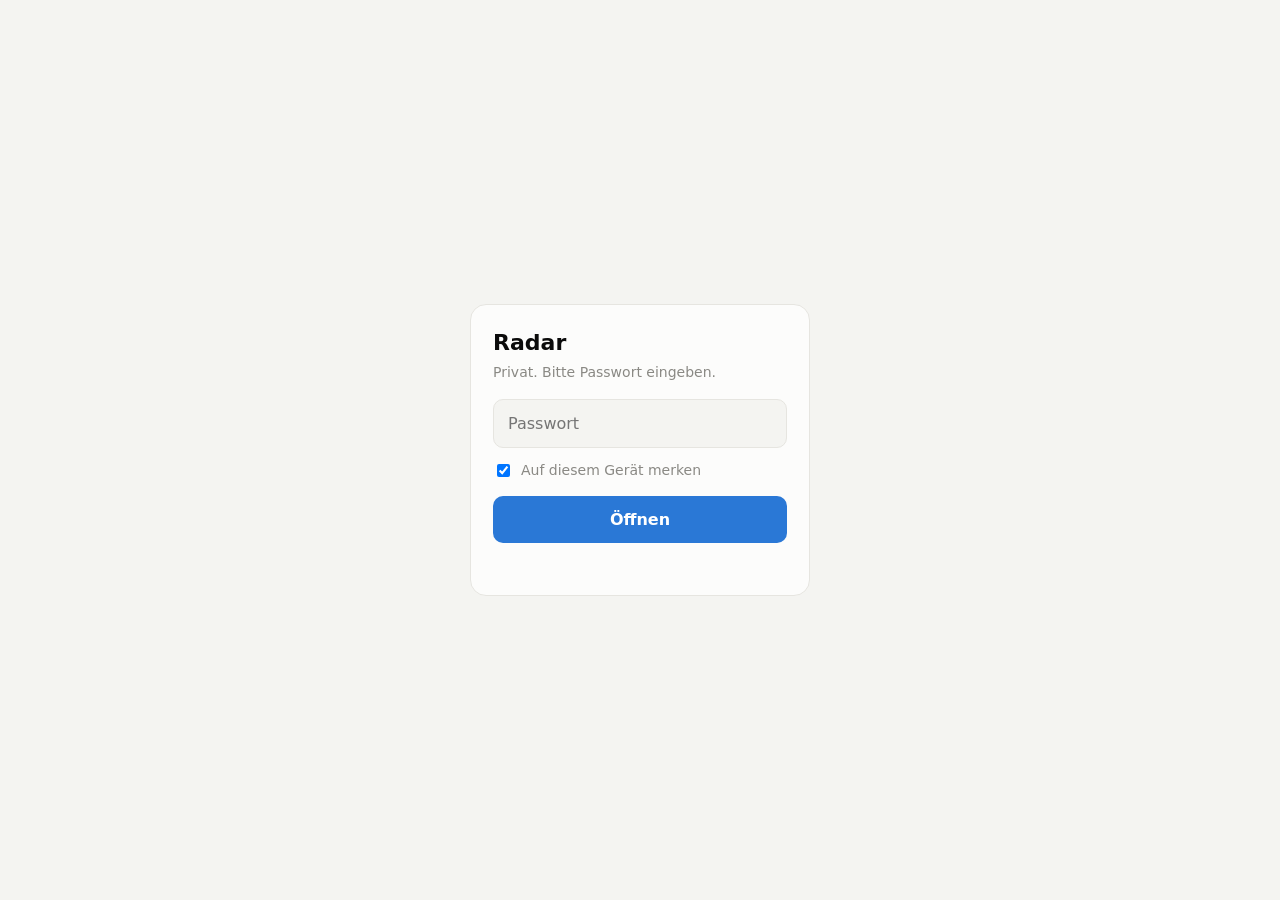
==== docs/auftraege/index.html @ 1b1abb5e "Auftrags-Radar 2026-11-28 11:39" ====
<!doctype html><html lang="de"><head><meta charset="utf-8">
<meta name="viewport" content="width=device-width,initial-scale=1,viewport-fit=cover"><meta name="robots" content="noindex">
<title>Radar</title><style>
:root{--bg:#f4f4f1;--card:#fcfcfb;--ink:#0b0b0b;--ink3:#8a8984;--line:#e6e5e0;--s1:#2a78d6;--bad:#c93333}
@media (prefers-color-scheme:dark){:root{--bg:#111110;--card:#1a1a19;--ink:#f0efec;--ink3:#8f8e86;--line:#2c2c2a;--s1:#3987e5;--bad:#ec6b6b}}
*{box-sizing:border-box}body{margin:0;min-height:100vh;display:grid;place-items:center;background:var(--bg);color:var(--ink);
font:16px/1.45 -apple-system,BlinkMacSystemFont,"Segoe UI",Roboto,system-ui,sans-serif;padding:16px}
form{width:100%;max-width:340px;background:var(--card);border:1px solid var(--line);border-radius:16px;padding:22px}
h1{font-size:22px;margin:0 0 4px}p{margin:0 0 16px;color:var(--ink3);font-size:14px}
input[type=password]{width:100%;font:inherit;padding:12px 14px;border-radius:10px;border:1px solid var(--line);background:var(--bg);color:var(--ink)}
label{display:flex;gap:8px;align-items:center;font-size:14px;color:var(--ink3);margin:12px 0 16px}
button{width:100%;font:inherit;font-weight:600;padding:12px;border:0;border-radius:10px;background:var(--s1);color:#fff;cursor:pointer}
#f{color:var(--bad);font-size:14px;min-height:20px;margin-top:10px}
</style></head><body>
<form id="form"><h1>Radar</h1><p>Privat. Bitte Passwort eingeben.</p>
<input id="pw" type="password" autocomplete="current-password" placeholder="Passwort" required>
<label><input id="merk" type="checkbox" checked> Auf diesem Gerät merken</label>
<button type="submit">Öffnen</button><div id="f"></div></form>
<script>
const B="oO+OSSijay494A7iOweAa7m0o3z/[base64]/g82mnL4VQGfaoETw5QsXa9pHuqtNVyyMWsMadcr/GVNq7xQYnd0h1jL4cxwswap6d9sSGWJNG2srYnuaki1K5v93XhAA5SWEueY03YwZ/yAmqD1u1+gh52QfBpTyAL3dFY58Z+/BROGvfKmTz1B9/S5nTvVAnuDWP8ZCJVP4g7whUdiDAa+8lZrz5IqP6eRP/zBf3EeuW7LTMjnIfKwYU+vsBkdP43am9p4dT5c3owB0dsnr1KqihpMdolvUzkZfkh9ZHL9J8GUFaYKXMnHCZK6r2oaKpWdHMppSJhLVHayKPQMFBTcXdIikYD3JWH/s0GGNxvxXeaIoOnGMQnXQxQoGrb3OHPWQf0rxhlAkR1mO6fwNJ+PLjsw6aqDC25rL3bZIFepSrvs/kgsRupUxID7T9+tXKfC1BQ0ARcIv86I3mxgWCY6/wL0C9itov+0SDwSpiBxBgkxhxnKl+Qkz/m8Hs3Ybxc181Uo5JUnOLIJ1vWeL++IyVCLiS9cVQT0757KB0iWj3M/O2QT4PmgF0yAYDIIa52eykRslvw78WFsssKubi6/8f48DhOfuk38RN7x6vqSHmdJKQ7NTct3GBd9oritu8bh+jKShCTF9bz++U1GMvdfvEQZwSsg5JpMz1QIPBvpduwc7I1Jl6w12ON8oLfb3CXOAPDiYKtwxIJPKRRupByqxF7V4vgEES/[base64]/KAOy/pZGVYyWHNrp1eGEiN6HRvXzFcy7EldU3BmkCekcbN9Jg2LcLE16P4VUDgilIhx6t+DDbZY8B1lrewXAu7/[base64]/mjSlW1zbOJj2mWvT1NtEaBGXQ+Rl9/vv7R04LxRiP40dq1NJz6K98wT65Q0GayL2QYQzybqHYIyaUpmt05OEN7usqVcRwNkrpsIRfYFKK9paaPnGx7DmnzKwGQMIQH8NhBJRMleY6lxVPRfwDkZdc15hZ9X6MVEWkQbTkVOnnej67CvyyozRP+JfkLFq4e3v0rX8izFqgW8DWPVuB+hv/[base64]/C6yzFqv4fKtu+jstTxh7giyKj97J6KdORYapQWyLgjbbEAcOIjWNrw597vK3GJcKDS/9a4A59MYVt+8QLXgm/[base64]/OuLrsBvKotpuLSzRTfA+poAIHbTX/IXrQiRjXKskrsthopPl6jOdjX9jsBPE0GRuhvhE52mbUE/ZClC2lvTn4TnvSGaaiHIN0tmlsXsiUWU/nD/2RZg7WL0CccNHxJN/1iKhGwlpOZ7MoUw06ygtTxo7j08QLRJg8ow3e4idaaJt9vr3B5FgQyvZ1lCdgKIo/3IB1Ijhjjf5hnS0UYPP+4/DzE6He9y3sUSahGmvYYOO87Nd8/5aKA1hQTXIoWJ3rMddGENkj2GGSjEJ/hms4yDyxKGw961otS73bcl8h0wEQncsxEkAteYNmQvVtNJq2L1bw/Hw60C1O+GESSWqlEF5nN5X8s9xT7BNKIbugZ9w+a8wWwuyL81IgDT9srgd+PqlQP3YiH28zG5heRllQtRvkhNGN620aG6MywAbxwYHvZQKoKnLqeBzgMA0fLZaoYEphC2niCSVqiQBiejobLlPSJsoxkDZqAClEC1wfITuOVcbDA4VprG/6jidJR+qcV/QMAuUopzt5Ekeg40yfXIMX12gVPNPcaLIx47vA5tjqbVwd8ipQ32ykSZOzAQyQ0ZtwCE0bQFB/ZbEr8Cn3iQ9dKHlFC7kK7yFLZlNryVTHFRef9SDH8BVuaPvFrRrAeUB/9dJyX8nKRDyznpOKHBPbAwhRbdXvJmiW9RsVxMIpJv+MHEPLnDXDt+l6e+6VR4ptffaMv4cleyB3rqwfV5LozM+KVXlP8vf6cXkZCDaqxZXOF7rt0cvu/Zw3i3+BURC4wqNfxo+Fo9kK3Yw000MeUNqNDAsGVjx+vwR8iFS1Xx1yppE1IdtPjS878/W6A3ku+5Zub9XD9M3pBGsVOThJIRXR1tRgtwH/otON3WDOkUYZxj6jV8Tywm0DDYOEgbpNf3N4mJuSHWNHFvxT0i37+qce/2W02E9nSlua23PtcxIYcGpkgGxR7kjJk5vtBaGC3/9j+aEcUrPqyI6S8h+0bXNIhfk3VUCtly4FkDDEmTMhTtAN1LVNvcE2aK69eqtQDmvPElgTzMrMXP7dQ2KI6Afr1VNHAi4/UuHNZixJDmEzEr1mEYEtNg3lVHBVazijZIXOlBTSDih8xjiHK0ap8aHRejFO5Yngw8cFJaQj/L6BvvDvPxuSHopfWPCX1r4yw890RepGEhQieY5YTw5rpqsk5OFA2gmCfDBtFwKno4/szJUv6i2NBTUKHpt97SxtqPyGzgleIadQ05ELKT1GlF2H+LKD2iZL83m5T9Zpy0NR2IwR5rq2aRn/n3YD5XRv9YK1mNzYUNCk/GlDF3ZYVhkTnkN5w0YrvSdTGfjvJix+0WyfUQ6k0dpxMYSChg9zFuwjPi8OQsJJ6y6dJmgIvJa9P62k/uBhsxAiOaPiXbrWB/1gWQlYrqlcwk7p1uT5oy7vUSLG40ZlodhmXyc15p5DgOaU466UQgQdglsnER0ZPfjaFGlRA/88pyysmxGI9FiqBkgTA2k2vvXqIdBCLIun7UZXAxIgvqrE0n0Gdel8xlCMn2QQLEYTr3unnrM/OJX65Jo66E/YMUySUqCQzCjtN/k8XZn2Z1CWXeMCeTYvKieNfWqyahDbN3/AL0GX6psdn0a7CzASRdy0UE7qpjdVrW97L4KYOClx9iUpE77VQRveXNuZOv+bWCdUraNBXrU4NWR/SE0yMbojtITH0QaLJfACh6synvSkyqwZXp475lyV2sMVuVUiGOVHB+YME9d105zr2uHOEiyn709zk4+DE7gyPuJeu7nXXYqSi/0LtTRNxRNGTHxC1Ne0Ij/JepabX0rGIsAs+zQRRDkvl03fpfIfae7IqN+GdVtph7ucTs4qNyYutlFsK1s3LHoZtZ0A6VWWquB4w916blD9KSAXv8tES7X6w+EEWIT3Yb2FJKdKlxnGj19XkErrlEtVuPmWc7UQhb2Xx1rmgHJKTVQqLCBQ0bSx+QDiWbMysZsqOtdMQPruS61scx7I45h/Fq/4/qlJxPNFdsvgPudRxp2uv0oASOOhXaBgM1nm0cawTeTgRlcJiDuhfQKGuIXABlKLKwqLtMfej6g7H3QpUYuUg9o9L0spSV0LcF+MAYg3Y/DKWQn8wqdQi0E7mGM2QcMf3Y8QNfKH2Un926n92Rb4j0aKwP0peFvnbMnqk95b7BwfHPq4q9ofn6F8RpNotEAoUMqRK8b4/7YfXFfuMToHrnNwmWdjKdMUsaxjGZN5kayHGmqMPO8v4OkHZ0eQBr9Ogq/2a5KPapD2kmYs/xDxQWFP86kSWJWsZ9LEP56bIHrYBFfcOoSH90HHNtrLPhtmh6k+/U00VbcYjSf5/1HR1O2o3UP2q0UTgvW3FdcImoHJ/gW4F459d4fjgg34zhyuORYhWE+pGWte+PDxZ3gaUkJQOK1AN2X44bk26F1RmgjUSYqLa+O0be7DDnK836K2vwVOXXl6hJqvlHZUZAqqsjZWazkm8anBNK2qty8bQJKD33qM3HozEocZFHcMvaVcsh8LCcEMLi/pMqBWdVOA9grry4rJEOFr5JQz/Lh/wAiPxxugy3BhvP87mqF736PIVFD2/4RDjJqBriPPgkheQpxvnpHU6Sr1p1TKQtjbBktdmtScRmbmGLKtcHSPq2wLXENlvWWduKHy0o+EtH5vivU83fGiF1Z92zzlRCKa9wQ7beJiJ52fM1e5mSgty88zuXE7ZeHyuxXUkYxrxd48Yp1mBEKRkkELQ9T/ieyH8OtksL1wUaWjwaWF1TSm8uvr4/DAz/G9Z3sf8wJqIhfBJhxq0gGpOjacZ60y1PKeY3zt+pEKsCLdPUzhFtZDhe/yC2jW0+XS4Z31ZVSfmyKTsipOv6HUy3ktCOfV5OSnRo1fS80WU/FI52FyppHdd91NnvSXXuyjKYRjD1984VEiRJlORvMZ734sB5jZc+1Qr3iQDt+EZHcQsjtoFYxak4HfJH6R9bADCjXt3iVkEvhyWM1HqQwTYUe7VxZJTpnHw4IgOecAv4RiI5XXbVM2lu1ufhnDygIqSYA0+EIy3PETB3YE8EwS/ExZmzr3nQMoPA9Xq9KG3y9mA4Xc8CiArlFhVmiNNt0X5DHwtNBaPQiKbaDDbx163QSgYimXS43Ny9D0HMVo7t0o18oxQ3XZLzLZPgf8hntd4nptlfwz4/JEHV9Q1c59iOzhsqPWIYYKW//xqOvu7VessZzaidigmk8ZrpiB21h6yQ7BRlT/0ydKBsBR97cRWBNTQtX+ZyzkGrD365LLQpkzX2inTS7UdrAJxDUsWJle6NUo720CU+gpbXOsgJiwyf+BgaiHiTZzZjIfrTSZm2V4NWMjPmRv/Ee3cZFrsa+g+HhL6d13Iw9/fIHxeFbZYnPTfrrtcRJtfaGktz3gtUtEe+rvDZqsxoZAqLzo1dUXlNcWXMCLyzt7PH4FjLCGzlsJZCTDDxvL7yDa8hNpPKBICqg26vemq+xijC4761O0sfCVh+UjTIeLTL+tvzKfKbRZFyNwGy6uZTjSiC5lg60PwdRAcKq/XI8AipmHgyUq+3HoWca4zO5iUN64c47v1F1rvA1vkkO89enY4duav9tX3THXAM0XkGrehM1Oyy5iPke9zq8GLmqQf5z6fvyP31TV5IaM4r9o7qVvAkxSP7Ln9kyQMnscO1W0gfpUnr+HNhTfebLvrZrDJ9Iuv70Ygmz9zvYcplaGCNeI/qQ+WeLskzqMSI8WJFwOJVfJW7AfrO4NDzJ1AeJoa69y0uk4DNU/2RHmB+uq3frsFYf7MAX7wvG1AEGpLXgkLNUKBPs7aeBR6OXYpTGVSwuWCvsm+QSWdwsxhw59/iBs/LrFTSgxmokzhlyd/ay2T9Pxnm9BLGVVCCm/k/byE5tcV98y4ID6PIiVk49zGGPPtWsUEvniUKrL/RjjlYrtctgU3lI7RMS+aUVOgLSpFVRM0Gg3bm5klRidyJUI/KV40mKbLsd8y6kbtthIZLvbCTeHfdN35Hjs+pSHQgcaujKhEkBVQy0oIUvum4kyBjBlxqat5qbJZtX0Thl9jN3rUPQVp0WcHzgjQfdPU+vdQyZtuxAZsJzZPeF9ci8elAnbyEu7TwSQabdSJJ4K9PxxfutxaACm4cr2v1uurNBAVhkIt/yQqNyyL6jpN+w3KD3sv3cb54g3Cbxi1ej4TG11v1d/Gt5td1aKYNfR9Gk0COYJ7Q1E++4AhIKj29ojpXHU32018UT6eWeSGJla714NXgAKl4xC7N4h8rLtmJmeF36AYjmu15F1zG68f619kNHwq8QHCAF3zAIMEFruxr+xYKni5xMn4FfF5B/5MkIGGiSaAKpciyjPtc2zT5nsHKWCuOiC4of5PWjEKELomJGLxdPpTD+W8WN5oazzvGsui7ZUU4ciqIh5+alDhinLKzHUfH9jn98wqcyvSJOGcXvKjJzpi/7gb49Sib6lHR+dxzhsyy6OdrxYPcroxEKK/C4ZeutzLVRQN+5vkTKpGttxIwxBYQPqGbRpjk86CYLrqKm18UPeUSz/zzSkML9Jht4swB6+4ondqvW1UMCmYoKhQhQAyc69NgEMnoDEt0st5t6s8x29oAYD//PjLc3LzpRkEL7WYoMH0tjXVxSSDXE/1jH4IgskWyZR5n7ALBd5PkP/V9zWkXhHR6VH9Fy1uQVGK/nschbkQf7ApUfPH0rRyapJUW1EDj46L0ENcwYR9aJlvPnMYr2nBbOxPT+EIhoWAyAVQYarbw635IyiXt24TtbEwglJsHIxDKhjBLN5raEI+J6ca54M2GkM9k0XXbOtFtR27ada3ms+aXUFjeltxs4w4NHThi1hXNh8gYcqq/ZClxVHaDkZdR6dolPipcaEHeItlIQg/9Zh9jPEek6hBQNwji+4ta+snGK/CezUpCVuRCquFJsp9BIIcNmpOE7VOWq7TBonGPYLt/gsUiX+TpZINKVOw1yM6r2efywsT9tw1rHPmGJE8QiwK75AJYQhLhaZxhSH3SNqUGeXT4N/xQP9xoh1O1E8JJSAbuaNmKoxXmtCeMPohWHMYEz+ur3i9jVadM10YuRm6vKF2S8ZffnXUGGCtD8wp9bdhxAsdlOSxWeeb5ccx+BhS4IeN96+w+4BBBs9RsyFhqUpADX+pK+R2QicxQCzncA90pfA3nIS1QXTWJIu29P0uYzEz1gkx/ICcVjUsQIbPxxZZ5sq8fVFS2r3MJWSotbCVQcrgVL1HV8oC5ZGJ0u8Yc0YTa59WFK/QN1fRSupcSxs7IPEg+6D+tjxA4+SeHQFu3xL4ZU26GMOdbHxrnvNgTqkoL9VXWwHO3dJ7dDQ4k2ugXsiOqBZYLQbKlUueEyU7ruu+Tsm6fPjD7PVFxqhBJe5KFlmzx8iT7h22aVxVWg3vHRu/3jZZiUJeuKDqDV+sG2UvT1r6/NpF5VQ1P8aFz+eozknX/Cs0XpASsK/c8KBwCCctcDyJKgcH+kwMzHd2xjR85dhahs4Yy8zaFKaqAhMqS//gYvGnmaYKOY5KJ29P/ysqfs8FaDq8+QWZIDomkcnW/QruaTjOKRjVJP2Usl/5IlEaLu7Or5JiIFzW7cOQxT614UAulXCXGgpHHfbfAAegOyJiwq4+rW5l3+dDYz7h82WdQRHZ1XUsRcDSDng5F1VfyXzfMKFcDFSuaJuQOpRIit7VcP43VUS6n702FdFH2fbKqDj5U4cYGHXKtckwLnZH1vvatNU2/hzCcsa4B90Or92bXLqNhfZ4emzxFWyrBYirzeiZXZqI1NcZtRlEZWGf70wWl4BGqi1O1cq7Hg9WgQdlPhv3O8e+IanEGrqrIrEoxfJ4wIHXPWZ7k8+zafE0oyVaZC5ZQwJMuAf1/qBCEiXofe71V9JVmU3KhIdTz5LJ+PyaXxA1ECzUC9W1c+1c3vKt4P/7Ce4uSFtRh2+5l14wumsSXtiJGpHwmc3VjficxCZ5vhLeCW8Bq7U+30ZtbJZ3BzT9L/6tesezoXBrpfRE+EngAxobMNl3B9uXvAycBbkuANoR79VBeGyopkdm9ayR0jT6WEdrCSpA7qXT4Lc1VnqUSJAPitg4EURYH6cbzSTqabODTEx+GeN9S0SLavpz8H5y94nUTtnne7Qyn0uqzgvjY37WFgvAPoAV/l3GR83AbE0Mly0/hf+wdrjIuOffQK7YIGrzqPmPwgUp0it0eSae8PSmhXl+NmW9cxUY3xRkz3CXvlXMcDNidq2lvHQWiGUjct3oQVcpNOVKYmj3BZYZ4CK66qb3k73CXHfwoBJ9sF32tBJudAm+76/KXJ8nfg3QSSoaoNUqMewvViAKLYgDKBDtXOvdY1JOc8IHcfYeGRbi71CENM64lYVoWS407tPAAE/UrkLaBNhosQrxQvlaXmpllhUBsH+dzFSOE2E+U229qxv+TKzFBRuWmH1OjL6p2EOWZtAaO9OhaiOvrVgYwWIA8jxlKP43NCQhdqbmSk+hLbUrlHgCLLoUhODoAbmD4y9xMLw/z2+ptg+gD4uT7F8DOvde+7ylZVT29DsCRl/0AHAesPONIAxQrvm7dIEXbjA5GpwAs5w+nXhJPL8rqP5HNF6NTEHDw7HVSN9bOZDPiop669MaV8qcyFF+LzGg4EDdB5e4MvE8UdQQ5cMR05cttIWOVVjAkb2LtrFPvGfaBuCiDOvS8t9s3okOdAGEB9fUmp+VTCmWHz7A8m1IJ+rxbjNGPA9xZsZN/NCEfCy3XsZlIZrbgAUpPVfgGDi2hF+JSEIx3LdDX2uKiviqGtUBFNzUmK6U4eJikpptOKfDPekTsSFd/cuy9uRJZk8Q3mnDHlcMKdixrlXtH3skQHTAZ45TZK8+opvsA1aluQj7Gn2N7D2gWXvf1/hXmAhywJROEKq33m6Dfkwc8IVmZly4oHaOlIHWhkvD0Ru8xYPefuKiJACUrEZG2/[base64]/bQmPh5Vh64vkgStlNXoizeOP6iTR9E9TYbkZDiIvdbN897iZlQ9Pbo9iSKAmsAMPcaJSL18y+kPrlo4UEmOapA4qiw/+69L9puU5DW+0Ttv/wxPWo6VjQnV9VDT6hyMhpSjQBCn8VchmDOA/vulM4plnph7byo3g423GLOjkH5JD7wPHp9E0ZPPwdBkfVT9vqwNnfglUJXFLQ8hgnS0TAaNsBadoYjKJdW2UNA9zZggkVuSocq11ZTyhoftDIRqcIA5GoB4NHs6hKsVulPGcRyUnO4EyfEgmPLHkeGw3Bj7ZRDcDU4O2nZcGZqqadL38jb/a2OBQIS6pZtLaMJLOp69Gca+te5tkz6Ezf6M84+Sk/WT6WDMM+09GPiaGhwF9G3YnHb0NhCWQsYpdgMQ5UGhdamvBmAjayjscD7EjBVkS/lIT5SmS0G4l8eFg4xBg24qHjE67vuXMs58gmSXMVC8NMWJ98HkbQkcgYtenONUTfgMmVc7W8dEsRs5S74TZFcmuSsEe1wXcdYb8hQA5QMOY6FdaaKG2IQG+gdr8tH98POMRufI6cgPWCzkAQvRrI7yOOGzXTUzRotNJKhqHsV9klCb1dEBrGlObcrFOD3pav3aak/XBwq7l7lgSsbHl6r6adNHxf6Sr2ou0yMvUNQ1vcvBhsX7nTlHu1qJGPpxadT36Y3SSuCkzd1fzIwK5p+TS2G3wzyvnW5s2vPgMvZniJFt2bcpU8hE/SJ13keWo5n3rK8kiWVQ5z/V1oKVMdkIqvMAK13VNIiX7qlgpE1tWs4HU5AKF+8gFp1CgJ39v4QRXDEPUF4bsUSgjVk7AOH7bew+WF3pwXVciMmr/fyCczj1puId/nSZIuwPPaSbaVdsWTJSknS6rgs+CX8wvLG+3fKD1BS8jimpZDdf0TPYZjsMn5DYPu5J5JKyzTNKeNv2L/SsMwVulYCQa+GkMDsYsJUnDabKKtK5VEt2jhFB5LZSP/f/2P5V9PAS1sGcIui4LlXCdR0tMxDW7H1zhDCqSwEVrHDzW1cZ/mJycbRGvtrLmGcyosRWfyv8MUoqOKZO1eMtlOHQl1x+0WsIkFkU3GKPIlh8I0cl8nRFnjYwVGshusv22W5+lK75N0Sb3BaVjKaVsCR6M//Sf53UPALfz1E3sxZNQWnCm46P05AEOBNVfhkw8drRBi7ZIZHXtRP/+/mq1+Q5C7UeWjAu2+s+mNH8Id55hHJyOIhxw4glonbgbrXSh5MxGZ2un6Elc6vOp4zt1bFdpjk0FigsLdGwQoDHQPh7Helr0z3XKVaiBl+Fw6/3qSRy5nHi8ZCKgUStivRIKtHxkLLpZf2ce4XN+1breJWVyAD1uZRK0c7qEISQMtBuZxiIEdFMG3vweTvz8xr5RhrdsP9CfZkAzhrEPGLqh9AYEPxbjh0p3pLbztDCq5wpMK1BuY5yckVougNYvgKsSWI2JypDwDqvFCcMIKM8FeUDDQEOHaw4mHWziWenBm97m/g5olvpCfGsetddiAFBPndt2kSRypZlv6r/wd8OVV7LtV5Fz4vzF1nyLqyJVbEeKtoow7PZ4jwkR6DQUyEot+3cuXtuzIMzbt29D7emf3JLd0dJlSznzsVQR57+Q/vo8qFLNqZPdSjtccWTqWzoJX3Ho6x0u8TUnmmaxnVwBg5zDpsDDyDbWpktzQAsAxq+ZYMopZq77wQxBMZ4Ero2Q/de1WqpwO9+qSV/dH81w1pKFuR8e6gjkS0PnxbVAacAB9oEFJUVdgvxJYThSnHsAaXUGEzH2qnehnYhffK+gIKDL8phkKg9Vu60IoVbT+rpYf/m143SEVV2RA3Srrh6LGGdbSjp/MsVEpkVrAFpJD1OeH41Rdpsokqp9ro0LvwkmqwJkGYxUkKlPGNSwjAAehWuXGQmtMB4V1w6fuBOvX0lTvnj4M4mFgslI+J6IQLrKhcQHpiWC8aZLr30yL47J6dOdKLHRo2UQWrFhd1MZPPram9SrGviR2qPhGAkBGHEvSRD7dQNWYPCoZsB8KBWw3/9tkuorRzAhpY5sePvZoXCd0pm1xx1anVAezoWNB82tjlYJ92c5vO+7YAU4cpdegyblYTz9KBZaqudPu0YPvU5vb9ZXOl1C1oJE7gpxX4OvYUDqRSlyO5oi8MkWnYypKw1Xe1A3h7/fTKK/e/Kei8H65g0HyboWzgZsCr/MDVadgEuERcib1rHTm9smX63bMB5gngb3N6zOHRB43RJRaKja56EM3bKcIfA5/FFO0BtvdjvpML0aJ03fkFo1lz/bw1fA+7ZYyfhe/6el7kobPa+NRYXC9BqF5wCpv4YedL7mX0ZWH+lIholf3p5bqcDt//xbk9iTX2Cd/R+ZGiv7l2UUkeXGLb26j0TZOrRFLeQCX39NKU28dsesih/zjsYhfLoCEqHj+7WTCN0MHUHwjsSVRwG6yCZhXDN9MRlJU19iofXtlkCQkic7uCsgRvtOkVbBsoEa3r86yfttylN1BwX0e/z3dxTJosSdd5hRRo/pcRx38hc7QGf/HQe1C5lb9YlW+dn+B9Nkv3JN5siGeFIyuTqEWG9nSXKd+xIirYzagGVAg7pYmDF2b+y44nuR83oVjXD6akWbbEN+3VX9qHEzws0la8MbkEWM9ybSv4mnr7NIzvDuiamH0xVP9nM3SvlzP5CZ7mJdKZI9rPBxNomzujy7y7lbEG+w2Zqad3gaacsg8UWfein0saLxN/g2j60NMVP0uXdBE6ra5ARxqAJtTpIVOquN7peFZuDR1V+EB0DeW3xtho5/ahnD0UczJUd9W+vYucXYU3bQCEtcj+cdVSIzdRKl/gu1Hvxt4cKc4iNxpjpFUE2+0MkvbqIXncq3aKAsg3ku8q9VSvrWrKvKt+I5tVsjyodePw7liL7vufCP+mvnQM5EV4PfUbfv89zj5tzIW6adnv+HkRvYFVaxi9px87yRikOPVKeBfdvnzZ/Mhw98Fs3qnSVaMvU3KYAo7dyUsKTMk5OfGIgN2a62uw2UWo4XrqGYa/phrUqzeHdCsiS2L7wKb2oQBuiZ9ABav+9DQz2x3YzRvnsl7kl7wJy76qAU6jjabY5kkS/M1yhxIao2zGLlv3XkBM6Wusl0ApLUpNFp9VkKKew8zHtXRR3L6aOjev7fh7EOePFsD/bVA17og7ANTLt5qkU8ufKHOuU/oloSdqU2dWz8CwzWb+BDH96yH0Tr3rAFeCYPOrJP3E785K9hBx3r/yF9z3o3O9JY8AuRFtbkXrYVxLgFVTcGF9dY2vemMUW0LImlCQpD8aESGgU6YbMOf76YFAVjwOoQf53lIV/cMiV5Xf8g/eygzGjqVJ98Hu38cQM8vdVinZk9oFSPW94pWBLyFaACmi6hz+lt8QEJ4Pja2smIdzT0VnPHV/CebYcq1e4cQwwStVmmbDxxovJ6Ng+FJlbr6nOnAJqkzWIUTrzXiVeWzHavq7bSL0b2FbWjiZW5/9OraylAGkZ2MwxHD5ROD1xh+FgX/[base64]/e56chtjMQp1I65dRN//9iogEk7yAKshd28POdOTtpGEYCVdRtVsqjefyxqMw9BKSRoek4B6IH9MOitZXuZ2HS8ypQoIb59BGMskZLb/fRA5GmFNjbR1EaZnOJ/7jOrVN3g4l8w+lGVzZzAojj1bytVifP3AVFR7YIKAsnQ7xbBtaNtAz/y4kufrXu+VBHkx/[base64]/31fvV6ckSDlS940TkHBTWPDTo221q/SrNXvHMXANe/vKxbWaDJXmFZU31U36xTaEnamkN1vgdQVG17MD83LtWa9VUSx9S5z/2c1sMAWQE5gPcTAkK7jJ5NJsAMdUh+ZvUARRoUvmmUhL6YAzAKzzHu6fZPXn6jF2jabKWSTOwCmBJ1kP4VCkYeRyv+bZErzYJMqB/KYdv+3lZKUNrMTo+9OY5yWqFSJ/aahEYCFjQoH585d+X7BJYxk41/eDubAfAWEsp8h4laX0rb9kzopVoWIzqEkZEj64hicAPPH9i8uISUAjTR/NnYqyO1I0lLus1+sJ21TAkRSfl4pPSlRCiwmQA+uLtoHsO7nx1CvJMpt7eQLYCNpIkWANSBC/ttf688gUjkwhJDvz/IIUcrNo6fdTmy9TTQvZ988h/ij/xwVhwaKcd4ktjUSuePG862SiMJOfBiVJlPmy0CspsL/CobHFnB1BC/ARPZsuemaTa5d1vh0bHqwZ59SnuZMvyQtUA5MEeoxQtcYF1xL+SNalp6eqH91XG0DVchvZN7lnelVA0s0G+FI+i3okDWXqxBlOEL6adTKf3YDM/ZwZPvILemsUFgEzY/4H5jQ5YEkz9NkAHY2RbFP7vzU2UPauNMk4MA6yjxlGzOsfgEvfsnwJdis4FOa5ewQ2/htSW0aMkarSZfHjcfRERt8DA0r3qyNXA3/SpI+xbKiBZx2VCpryq3Ov2fsDlx4JTQC4CE0FGz/Pa9JZLY8vzADOiKLTf8rJ9IXtN667+dTPSgNlYMrRwclQSAfsvMvPVvotYVkPJqSK10tq/5GJQ0A2yvexbc6Mkhh1X0mW1ZB7xzP/DkS6BC00geLukhN01dqrZeuXQ3ngOb6morQiV9GUwkkg8j3bG+hTkmac5ue7VlxI+sUS+QCb8wcwSdiQuAito8C/kfF2uHGi8OI61TpwRwGUVxENTOlDjEFSRoGOq6o+AtmmQW9wyueTRY/d0tB74Dsjd6t7VnN6agNNIcfZKhC1zwS/fCjJ1yXjPhyvtFzh0Z+AjOK4zU9v95UiNuaLAAFynDXkAEz6JbI7jec9nY7z3tPvAcmYBpmz1q/PPS/uFwJirjFaKYRWRKrTP4ArnZiwWBtmHrO21RdGLuVYj84FPyF+v6Yye+fVBhnjlmvtWZeASSdxQSbjycFREHd+l2sTsah31ZKt1n/Mm2IDEdEI0mD45sKrpWi84sz3+rdkmw2TMoBl6fLvCo3w8eD+rg9YkrWViTsXjSp3L+zT0nCIhygNO1dGgr6pmOyQBHQPKfEGAbNBCHw7OdJ2W+EPcVYqZYZhVD/H2+W6Rje8m3z0xFfeuO2goIOjhsWZ07YCxfHcCquShsjKmuHVkxEBFZHbNerV/[base64]/AWPa/KDL6SufK+41DvO2+n9rmuRpFJF3S2+ZK6IsLqBiWMtG5pJcGHDZJXDwrCdaoAkjQMTJQWc8Pucym5wDPqnOq7TqZOd1J5BX+GiBVsZ7TSf6oX9Gcrp72NbVrdo5o6XebHMph+b5QqEYoItcCziLBPPEqQ3OSamF7J1EYbG1uHs+bFeJhVCGZPNRtlt/D19MGJzoweciRKkA606d/Jnr+ukjMzbV6AkydfHFgYfpitJ0VmXtW/kv3k4Y0zr2ye/adX1jqYv43SqNoK2C4HWQ/4dhQB5IVU9Wd1sRnThlZ5DbVhCmbyxmu+GZJpupENTpSflEut0Hos6rbKsOrbImIAajo3QRvIWenzAn9AhxY1HztbcsN1s8VakXVIwmSTh66E/5HDjv+vBt4IXj8cpl3Nm9I0ZA1S9pTVyYJOqNM++ZJBtyrB9zZc9gIHADCwaJMTwjMlPrQzAVFyfdohberH3ytujYjnnKr6PaK6HOlApTh/QBgRCZm2ZADe4Xu495cB8U4fm2Y78eekPeETElDmzO8993B+ClS/0LF6TIa3nQN1q/CLTl+WM2eUXo8Uc8zH5wUhaU/yBKEUNZhZK1Nc8CYzBGm9i7GRlcK1wS8ppQTPA4GC7NZrFn83/6QsJp0sEhf7yPlJQ6ESjJ6KB48zFLmXzJbhMIqdAj/bMoZBrT795HIpjgKaxz89bkGSULkxRXS80U7Uc+PVCF9O9bqf0T1RnwpQvSB/GZirHgA7ylEgeHfUQaFNGZsDZrJ1jgCbQBFO6hegBUCPYyyDfP1NvLYEfkvYFdYriIeEemDnJB7/BX/Tq/sZYKeDctNDEFa3LpXpJnapd0RzS2d47eVkIgvR+qdu99YmRQ++bzG96rKBER7A0QLnEzzLEms2UJTfPhrU1Zdi8N9Vdz43V4cWsyF+3f7tPWUSzZ+SzHDGT3QU2GKDYlJ7VXhXmzoCRqc/3asrwCuE3f8tjSZjfy9G3lvXgnSY8zNi7bWWaewQ6zdCOnxVnb6NKv2h59sE6EOLZzMiH3tPYLvss+eLySybH+NFsrbo2qcmlNZIVt3WzBg07H+7i6Z5GWG7n1erRcfmvEsnQ7HNZ/sB5PXQ8xVAu2UZ+Bi+HrKgfVX6piFsFpqDxXsK8moAY8Qz46jqUzlOdSX4r7BLn1Zd2KmNgus28rI1b49DpKD+uVIrE0ySFOwOE0vgoobcuvRugTrrrtz9KECqmGWslclH8BLBo17RwwoKf5UuTy4Ig0XZJF0Ph+FSv0MQy9UVqo/iwr0E/AjGsoB9iovUmfdgiRvs1z4fWpLiuEWpJvyBZva9l+HsRI3cHBfJoTQzMQRRpG9qL5jy7v0j+HdLHDI4ruKZEp1O//DMih86kAAZdF6k/1bgAaW4dIIpCB5Or22cr/MF0Ncu2O7FptlApSESIzhsyjip0cu6HM5L4M5zHfpRG11jlLGFCxdvxInFGbMWLShrLkqPAKyev2wECJLOv4vt/Ow5Gks3Co97Ep0rd1mzJc1S+UjuN6ircKtdyH5W4/7BO+WVlrkLKSY57RDBDHm9tZXhkh7zDFpU/2KLsRBLjFAFm9oTKwus9Vom8IRXmylqT5CvZjl/klJPWLotIXa1hs2zyEdXodcyXyR4KaiSq5Je7gy2Govz1+p8IneUt/JSI92A5qDbsHbKk++PWH1mWduobc2wlMpYGq/c1qF1BJBXrcZ3Ba2olAFqIwc1/LugiSamnUOu5idnxPIjbjAs+GYJ+bo+QbMie1dRUo7ZaXOmykQTtezEurYlWkr4CWQ7Tvg53OYA2pyOfmcA2XbP9i1xEkB3GHvQC/u1sC4hsUBk8EYP4eSDg6wwYfdqAZY1WvLN93JIpuYPceoQfAtduAJ/PBwVWb/tEqVN/2DFQPbhpNoOL/WM8Ustp+f6P5q68j7qOjtUsRs9nq1hJ6TY9xeBxTIJbVh035wQSLPiiiiCXkwa9f8d23wn4xCzbvcKaD4gKr9/QkgiP51K1xfTZekCgtPUr4zTf1pQ6WYqjIs/p4nRHloxiW4/fGDEYByQV0/iJDRmxf6vwQc67bc5Mxpe/kv7plYlJc6xpr2iQF8IjfpjYGwB2mTyDh1HdQtlxpApqZ07Og886mJRoUpW0oL4v+VwHap687c+jcggInaCPS2mbXaeYHMvaYIk8PsNFnNZT/0w+P3R+KFR1Gh9VXSI7NF7KEiTIv4tU1raJygo1cvsRZkLS8bXq1YJPtYF7bSNg7xzhWvb9B7PSzNFGeNGUCvH2LcU8jCnTH7VIOuR0IdrrLBzuakGqoxhgvanyD1r4ZfHISrIf/griblrOy6GRTk1+o1T1Q1k2dZJ5QyqXhjNyC9w0clPrAbAIrJ4XMPcv8clBQ8NJzrwwt0R1KsFTS11ZYm5L8z0ouaiyMbGaCEAHJJbUs8MtySFx3dmpvlK8X9qkFH4oH9Yx5FIWEJmCu01/1AFyD4VfWfb6s3698J9wIYt9dEiBqYGc+30zojyyrD3sQUgz6dtigrjCDN0CKr9vq8VNtJWfFirYpGJfF2l8g0sAGqLYAORK/hpXPdm5JjHyLa9wR4OoURt/rhGEg4ldV7YQ67Ft5AxgnIUNL9bu3eV9VXwUw4Ku75XTDa7FGTEZTbAvW9udyq8yIlyLa/xFJxGrpO6bU+gi4K/V4meI9yGuMDsHT1e6nFJszAwK9EStINSSbYlp+lGZf0VyKnsN2CYoZ7BC+10DNcvNSq+JxXcLXvI5ZqqPLErmUzHFiQeuf9yUO0K/wdMaYiSNKDIMXGKhi05Vjr2R0rjo6FW69ImwGEaEFvstFd62reaXIklLomp7WkiEOXNJroRzXr8HmidAt/DKrWRRtG8vjoOTzJtmJUJtOICOz7kcahXjF70NMku4ieIAYV7A3m4bKPHDKRkJkADZQZINDYWXEwa9i31lj/N3QaPqHdJSpfGit7pKO4kQ6SpSmDIFO0q10h/llopyIGwdxQGqKpgIws0yfGjSsPrbpAVIehEik9Eb2rT2nc7lRIH4WFHaVdWuqPC8OOMyp7o1jfqWwSs55Msj7HX45DWV18AbIfHAIRPgI3w1rGR5FU6giZgFImlLRxmEZz9AZ1U7ZdiYdAtl29A/7+YdjjjjCkSw1i82ts/9cgp4BIEAM3lD1UmfwM3DuxP/841MeCdogjiZ8p4wue6Pon8VjwapZEs5/97KWdmxqbrVcIYRWebVwK0Y2z7h/5aqZoqJS/H5u5vdUhGG2WRNna5cBxUYl5Xe1zG/325atVgPR+7U3Etxj69zXVoVqoYscIB9GROIn4yDInq+wk8UGN6GUKoDqUYRU9Reuc0YtiEjbbUwb9IVnjp3TN8foQCwhxFJs6ol9s7wnRF4XZ3NxorAjHpPKXOmdgSM7Bqjr/yWZqB2SydlTNSwpF97gDM2lDSr1MSh81ixo8CTrTiNi2KrcFS3ozWSG5tnntjIpnZOM9HF4v7z7jDX1rk/PqoGfDHq5dz0xybqbeqNDd5Fg9yVsBn4X+p1g0V5YrtEfHzQKls6O2uyc2AnbRLrpf4B6phGP68dvnkXEAdlpUNhGPjrM3NT9nAU4EdOdE6NqiWMbpwbuCaQA3eGAUlbpTJx+GUoqdZ816UMc/[base64]/8MwQEePeIzxEh9tWVnasF8k+hwifrpljofnOIkqxS6U5MjozujinK44smWmUUFjBtC/5UuHR0Sz2SwncfnEijqu9quF637kECKFJiQaaZPVhj283dgGg+fYis3AW+7CyEsoZhcbYSnzP/XNEjNmlwkw1EaSKkkMWgu+7Odo/2BMgIVFxbKgrobg4n+G5s0wZ/r2jAYHI919AmvquMB4MaMK7RXTqWKLHdtzLZEmDMp+Hz1T0OqjkDLxkzCAb1CEu+XCHKh/[base64]/Grhb6R+9mG9q5QZoDHWdCFbS/4C8QirTYr0i3KC73WklgBXJgwRcpdQfJP93XEVlo+jOABzBYNgKc5y7wMFpNNySEUBa1g7YT7qpYw0+sdk2NZrCh50kLEcEuS5em5jfInoFHTpsSoDDvFfEEaYbOWtReVilgjFJ7Ebl0q/+GAHLwRV/buZM9vg1LChWKJlGcxK5n5PHE0MSdc4rauSKA4tw2w3fW8zNHgkVRkHjX6sLIBQ4pGJR+jDwyB8aCHhDLU083+T5vq4BgZzAdWV856f1/jj1SmJGpDTf8Aw06x1RmcL8WH9U8Mb0uoxnRNiARg4sZjU4doHQvPw2dRadQ168e6w6DaHjspNgXO7tUdi8mKeKGeQCjp3Rby9qyVBbJSLtABaXhVDHfq+YW5DFS8x/r/mx952d2te1Pa3BBmUbyVmIMjNlwwx+pKAHFQOp9R2/GG+pUFysOqU8j4hHluXJ6NhctGL9G0TVBSKObyMUqHVsBk7cFOC5i8wyT5C6upZDlmKOB4VC1fXr8qpw4tycGMR9wOrKQvFMuPgJS+hF6sCEuWIcQwgsv6tULCuaRAMaE7AH/9NtaA8VILc1LMLr92Z9jAntWQi/W4oahUnPmNdl3kaCgd9vcbX2ZgycIY6EqcOtXfN8SsVfHo/1b7uZhm37PPXcbuCrjx3p1KdUeDNyyC7AzSCs6Hiip5meNiHBvdxWsYRdhxGhX3+zUBAKlAksMShtZXYSbEwsf09uF2mHNPKHqflDMRL/gUTHY9xQ3segy/a0t3iYIyYuFiWjQfxdhmMpuPZrD6m82huflQ0aVPsJufPG8sIrVFqo71fq45DDPBpZddx9H/FTHRND606mpq0hE5FeoW+RiuvQ4U/hYryf9ogTsx8ZARnXq+ARSr6KP3zkOQOOESx7TvMz/Eafh4fx+tRayLhknifzEoQ1648iycfXPmGWiRfgxM7y2X0BD1e4B3IMpN8fOi9m3wzmbTwjPBfQtUCZHO9tU+6iXOMWiI4f/Ed33BrSRqcbbuO/gqlgId8NNXxU1ZC0hV1HoYZ78C8/QbZHESQBa3gQINMIK0U7WQKG9Rs4O9MvoeiXwjvYBXlzOBdeXZH6sUt2xGRhAwNrS/uqx3m/uqknjxSEoGLVTHzBRXt1elByMUxssQx4vvt++v1BxjqaPFAtYtJvdM4wO8RaNtl2q9dK7ONrMZH5K1I623t7ufWLrEaupxF7Di/PxSnmCscgGhaYimIoh79tX+uOogNE/OVDVKnZLJ1iv7rlStYoXS4ChuFk1ceNR82P66w6WjpXC/KVdKl8R26OpR3SmK5w7VB5zV4EzWuTJTAe6BfTQegjRUK65/+V7seeKd9cqWWn6lxHdR33ewHWfbjIf/[base64]/tRo8H8VPhPYmxwfvep9ipO1W4ZaxwuhzV4NDFJFLBCaQskg4FGjr5v6G/At8n1kDyiinqhdV+EEczLstaVuYN3ywBimryWOzhFmdjX9pRXXgzoSYs5qoMO169jmZjR5pKV9nY9qHmiutqmHdftwyDmAbGMT1AxEYknrg2lLEUSucDauUaluf5OGu8UaspueP3Z/wiX/heLyYnFmQqAN2YLMUa+2XOz3JfCII4Yqbkw1XJmFYb7LBRXgULos9HLvOohkkFEeV/Z1Nji+mYZ8FCwKtr9GUTYfHEUk6NRqsbhRmA/T2TawjZ+oqyJpaCaWOKlPJsDP7SwMSmxCqLgoeDAE9ImVw9BVT2uii+wMPR6XxyJAEAY9EUsCXqkpV3qnpUo+5IJinE2vOHhZoXcgiStZMQYM7oaXZj/NGlJqq/[base64]/FLi5wvmlxdKWL4zPHlEs0UrcmyZNMKJfYTetO9NlVZ1aM80Z05guqTVqu4gKpUTINkn5bcjuwe0o4qwbjIV6QZYwKliJIrpbIps0Cs7sLrFf/YaUdgCo3eP4QwbPO+VOkMB/SoBfj7Ylm9IlR6jn861ZWoQbbceV8EX+7ct37Dq1jo1u7HkuTyPWHQ0XqemGiX4YFDwVCDmBXVKrHyU64H7oP4BE/TGETp9gYTI4m9maArh8lwnCtzNIrtoSkGskeKsXrtNDP3EgFEcsAp55VpG7b8+3HS5fdTihKHCwOKswwQISXWU4OgO1hHesI0JuzTchX243I5a2a5GZcMqJLak6BxBHEVoe053in96TjIFySK3yoQXkZQodIo2+ot+fA0gHaXFDrWmEEZOxP1OVC8Pt4AgjgzCa/r9s3imc39jpFesWoDSQ2jG/cinFBQWquG5FfNApTZ9D/S82sEFKhZSijQu5XWL6eWW/4UI4tiVc5Eg1aCCINIWo9FUCK93PjMoG+ehqx8f4V9BLFyXAU6/8AOGybKX4SKlptQ/rXd7mEW+YddYmmwcP0q2atdz9T0yRxhNbpSn4WEVOCdDdm4YXDxPW0dqbfvXGMsXBPhSOAZSELbSj+grS+usUWq0yfTaKPhHQei4Qnbg6kUikTx5QKlLTQkxb3IvLjrRet1GsnpDeP4XeakzmftYr9Jw1Zc1lnpQF/kLFESLI1sPlvLsPiRPmkFqvc4ePnW05v3kyaZYjZm1DKgi5u4DAyLqtZA7fdceOdJEDuuRdmMW6OTZ2qB/mJHrQCAXtm0je+fgUwnscaUzt0CMRM4TXY6ZlTMCv3KzgAPd7+C5ZJolosc3lBiHRBhQHSbgo2VIJFKenK50bq6zVhYXKzHuM9nefD5DGXnp679EeJ8JdtleHSfyOWfEdp9jEL9xvgAL/rHFHlBf/VS0kxrI3kd30ea2HNVte9rc4K4cvNJoY1zX68WsP7beYy1994IDsmMeMa4nntHAE01/s/B1BlnoMKYneN+pN9ypmhStfZHB8ESZ7SYZj9lH99kk3RpSy2NfqTQw893GO5zS+leXt/GKAFKupiqBb8YIRyHbHHMHoqif0pDoTnL+1u+HNJQKaQkaj1+oJKGjCb3lloSxe40QDNM1GNwG4Gwb89HC84mqHMFttkuldqUcnNu5GieItd+00gZlZPqwowTa0ZkETLkGGOPbMdLZyKzKEH8/kq/[base64]/icjvX6HG4LKutyt2Sa3JxcTYm2qsJiyZmZkmOWVydJdRgm/dZI79VvyYS01G3SBuPbzi4vO8OicOy0GdZ8xYQfaPtQLJLBpF5PKMnHpVcSuyU9Qlw8Yx+QcK0lIlhRpekrdrtkOqQXugCzeFdMbf/W4L3n+uTmdm7+G8XtsQynAcUI+CDo1mYRSyJ21tH1pr2Wlchu/dHBTtzm1J6aqWtsg1wKEbVWphQvXTt1fCXAh2L1ajpOCMHBLNX/5HLaNfknhWeRhA9iPtLqApdoHqY/Wn0fkk6PWhsotvGefzgJCkJB9xvJoGn9tnAxWPwVRn0svJXVqEdSrIopTxZMXB9hE1xUlHf4HWHkUeXVFSQjejLPhkSZTOvltkHANDT5/cePhtSlDPDzB2AHEI/sD3+zvq1gCg53BAGmdBLqVpyvtyDxGml0RfaOMGFEuryFGtk3eLB5goQI5k8JEjIK3jDLyhLjwYMw+GUQklxiWbMCuk652hsk+hc2ETbqX5XCIdBk3FUizElExZGOLYYFTyCEXL5k1AHgewS4WLLufMCo/Q5jvjBhYciSRsiELQvftn3r5oYjsXksCPoyLVIH9aArxGSh3LZVYPZnzfYgxMo6fGbQ28RuGPsNu6ZirExugE41pmg2zu6ePumnLgHUy4iiuMEYjpfFzW1We56lJbueZxPScinfNP6Mil1YjqYVAaRaUjxy3Z0pnkx1agjXG4szesCmOwk/7DXeOnTKsHcIxKWnkdWRjXvW5HMAgUZQOtlfJOarHec4ypn5jN87MnQ4l+A3abm89MJpyclGiCRqnI53+ccFws9rB2gFZfGNRpWc0Lwyl6Q5BzQB0ImucQG5Yye3g6I97ZxFJa//ndsXRmMjg/z5JFP/u9l8vmo2LqlYmOyg9yvmuxtdoOVa5ULS5DUwlXpLx9fgBOB+oIc5FtsAwhjnFvovfCbah9eU5ioetqi/WRwAbOrG00WawpQH/JjChP8xU0Us2E/CCDH2USz/lJIGNIYaxBf3yA4UpZNVEK0jbegRTwmaeCCGAWheuiZGWWUS7p789WnUZNkCVKMbe9HjI4pne5yFlzlF9Q6nQi2+4+KzqI36HlLsFRH9Yb4MH6JKlCykiQGXilfupiCfZChmS/[base64]/U0h/Mb8OolQ+c7gRnHxncz8IPeRSbPLSX/HWodwvMLIh9+aftCSSe6uSmZ1KhncjhDFvq3dWjUowKd4AWOHKK9/gS2YtH6sjaFYuKNKkdHG+ARboLDx+0gJ5nILisH17x+EdfZusnxdWjp3q5r/YmxpcrYwlJbzQNdD+Pi+W/jpnaWInjfec+FNSNdEUS8ToPOm0GsmmmBoJJ8Eg1dk+sm284fYUTzVeP89sa/l5v44W8vMWNZa8GkZFDYxgGeDkUE95c6bdS81fgXrtXmZzdFfZu/HZCQrpgGROha0aG99uc1LDQNSkco11A0zInqWFyfv+TYs3DiYSvSErNP7FyaZP8sv1p82Du4MctMxtZzuixEMNZum3TZTEtrGwoh+zu+D09IyBf+kvm6ZJpkx490fUmcWihIgk+1PuSpALGg10QTJVRryXyWVuYE4/OgW9wLY5Qb7rs+G04aIguwh7IYeE+4H9Cwt41PSitVd76Qu+Z+OwkNrBveSqPtBlU71fK06I9vjWk8eqKVRiB/EJU+sJo5mjSZXsbTV0YAcjrzlOKmCdpRW9iBUAcvGzjBgTjBU2zbdSvgokJ2vhvJheaI+IFud4K6BhOhqngNtD2L+ljhw03scwYbpxNDSXCVlam/kd5DLA4HNfWG65vfWq8zhPataKQe1HVIfsSTmWekoyKxIJZJ3XAQybyCe37Oi/rluH+6j5BHly3/6yhf/BqNM9CcXgDhr6uRw50Wy+5T2dvpUEL6WlhC3QCsnyEUQNLxKRUAyK7lYm3yf7QDC3CeEWUn4IWU37ReFjSvM9NqUgok+uc69m+toMPZKBwm1hK9fjYM1ivZAqfuDmY/Y7BHJT008fBHAEaDcmQK5nICCsHkIf59R5/zFvtjV7/vCDqUbaVKaW83FFu/KPlNSD/YHvkjaBMMusgslJp2s5DKZTo7kKMBax18x2mEqeMqJaN4+YXGoYNeMXmcRGGijc8pVxuqX7TuzDDhELQrpwujkuH8AyVsB27jcd+Xkvt4X4dk6ktGa4qFx2/dI76bWzzOUA5EehhJShGduE/8gXDUKezEtOzXqnRMdnQeocdASo72VUxijJOm0ipNZPJ9Ib8yVqJqhMr64MsZAhMhR6ENiGlUlINZfrwAbNdx52xp0nYNEPDYsOf/mu0hutMZYp3kRO9g3kl68e2IXSOLu2KaJqWyjgvFIxoz7T8Mcu7uWPdB46qAWQERNm7Kb+420g6TV6R/lf5eSvLFwYces3CBZ1rme7WzHOdDmlEZERLn/oayuEfEPgoMzrWqSEC2IX/4rLn82zChjg3OxTLMDaykrcbHuB8c8Q8jvK2a7g/i/I6QFnv3SnaRVquxm/NAltVoew051qFGCN7S8u4/1M4UXAExtSTYhju4BzLISgZAbKsD/diUIKpjF97MYKTgrHgYtzlzqPUkQkyoZZ/9WbEyCQIsH/ifSIHUa7+L5wfmUx6BaPzLEcaZgqtn7WT2YYpRwYiZZcVNqzfC7rWDYi+S8hC23kiXzlz8SQmmLvgkPBk2O6srdvLei63woEhPOCEU/S1vmFcSRI+HRNPPt4fRAWG09n5nEWnsH/i/OFhyyLT7vJIOXeZxBz/1xgYLpFtxC1xGnbkfFXyNDPEOKHgXPLiCG95gwvsK5TlOH3NErdbhm+7b6qhWMXOU9lZUAMbsD0yJirh/5CYRsrJlaLrPPoIFNLGOMe//y/Gjo9buEO297+aSBZqEdQwfBvADpq0IgxQSeLFBgROqSRu3y0SWAxVjQr/Y+V3tMzePZRN7wQkXGPKTItDeWjkK9JvqGZIUMM3HrhLAGl9k0H1TcMmZI0mPd+pzm6tnE9dmLNOsJw7HIOAtlykKBMo7sq89NlNykfs8AQcWFSHOk6Gg4yf5jKuX8//y3kuaYIzuceBpKnDkdINRN4iwAk/vsVqn2oAYodsKH/9qWB1qtjCljfSVKcpE9hAmVozC2dQI7H/rRkgg7vWVBUA+oki1K+OPwMQn4kcuwqwJ9vvEnP4pzFvTUH+l9S/KvE5LzjyJoxK/Qq5+L9En7xcq8lyCtvc4UJlJVzlU/jdSwRGD2QoJ54RB7gyy1eH2Ngsdim9hzO8VbRVg+xt4kgu/zxauYBTAs5QLEwGpE84krabVO7VJIGRpguw9TPxfEkX1k1r19fnx4yUn0AwvSmmHOLCE4reRhuAz1zen/BUK4Q1q5e1zMUEcTvDdzivly2Ptf2tGDHgCcfmCf1tT+bqaMJpnfAf4O0Q4bISSSE2qE7n4vRlJMbdmDxWAHJx2KDeFaUtUvlKxJHZW5V3w0NvjW3J/nuP4ZgPnxEHHzKjZe709KCIAcZaPa8QKD4FJP0JaE5WWN2sAmWDk/m+OFqjOJSB0M5UeAFkWS5lVhBUZkqoJHIvhkiELkzV2WUtFVp4TR22istxqfqxZmkBwOX5NR8wQEZTaiOwVRoalzDNnb0c3h4G2NiMDvLCeJC74JsEbZF7Sx5QigKJyloigMUCn/AI5Ki4p5CaQ5+tWs9cRWXnsTAqNMvHNvv2w0fiZkymyD50HPr181ue7kw559koSvx0colWNDqnzEU6c3hYbtVMRv0FLLgztQmSINpGhuw8SqDbqRsxOzbc0ca8FTeSQIIU/bwq+YDHG/iIWg2dYm100mf9GgWhP+Kh82exnObQOCn4rl3v/FrCBh3ZIRcpw0c7pig4eCv2TWvYCQ+ZQkHHxuZ3Ee8ddoMvAliXqo7x4tCUd7gEuEFgKHgqjlX958Zt+C4WWRAkKx3zg0t8KY+Gw/x7hwt9qB0n9Fvpj8olzTPoP0H3qmctMjr0GW8Q0HjrPZtm+TvwH5/uKXhk/ZTd5GgZVE/NJTez+uXZh8qXaAw9+cepPcr0sUd6gY+wQOMY/KfVKSB4ueu1h6IhCL4lx6zvGQsBfPtudqmjBWKok1k5DASybDYjGBH2GxI2KPjsSazfhrsvz/NHZ9O2FZTkt5DZhOw9YQqiWCDAjdeFgUnUxi9f2Pz/+g0lH9ZbH7hZzIz03Nweorz9YOD7lmCslEjUAaYt4zxLbFMk5sI4tM84/VdnPAwwvB6CkMwUL6nl56lK6SuQAyZYRKhNG90BLGdEiPlceEspE7kaGEabjzuV3SUQ3fotNstCi4SK0xKcECfltkykXlj2Azt6ipuypzKUytCClDUENW5y0zNC66XItYBt3ztZO8Lz0lNx6cTuNMLjL7Jz0tXFbgKJSajNduib/JpYtwUxtxpxNT+Y6DFZ/Y/4rvcrZx1KPfb6sp+zz7jgGFpeZABsWNqhd7PtvwNIZkre+4zWK8fwmnEIKanCQOHHd9D6r/U3wmutOx4cmGxwLyUUewbrfVItZn0KOZtmXkc7tLtohzRt8v2xpTqtD4fiLQ16VqvP2cuLboCRjyjA8SbYjb9ggTOS2WHxauptudoCSIJxkjL4nOoY2/We+QIOTOs8/1fIwAEUYTYlc2dGpqB1TfC29O542xW9M+Xv4x1PPwXcy+P60ZUis2J0N6oqoZmYPD1hMiZsxrdI0ECyhIxrZhhgDwIaSkWa24mxTNRKl+nLMIo+46q9o/cffWW+L9EuLo4wyb25kArmhB8qtkBPaKrBCMbm1WmtckO98YHNUs18ITMdDOGZmLGuUPbjnubSo404fRH+YwAK+jlV1BgT93bBGK+ORZOp3ArgYFlftEffF630/LDxiO9ehz1NjjqTU6tHoDSv1+Hv5QYViCS0KXTMdvT8vG27t+NO6Z9qRSSHTfMgw1ET1oj4BzPA8AQLcty7Pg0wSeDXFD/QiNKKD/2aTRDg3qByEYyG8sXOKDoGmsdAhcFKOW//wDI7NubHOjLf/E89JkHKar/mPz7nMiDMQNRazaxWPFTS6wuZa04DIutOtNmgeSXI3ksqF4Uro1dh1tR8GEE3va8HTBfqzwQNz7WxNpNsJ4kQsyRrh27OK7nwOroSGTb2gvg+qSlJjCrfQ3FbazVcBwwx/NrlpW2bJQi3hzJfsZWS2riK9ef49d01ldRsZ4dw5HLkZRDdkNSyeGiweVAORPVHV9rMd2JBHC3USF4ePf4mR9WrYyKodFoaOYM5x9V3rCJH6HBES+0PNg3UDFJeZSXdgH9homOLSxRaAocup4GhNs/LTlTziSMjkAET46JJuI0VL/Hal+oH0iTbM082IwYRV1JzSHX6KWCikUYMgCOxPN78SfybUenJbdXozVcNaZl2xOXgtWcUCaTUQXOoLuGT1tziY+fmD5hE2h7OM8gteev9bwVwjy2ezyUWOOsxz3E3twCiMrcbFId0/lhD+uGy5Sqw45fDQZBPbpdhxNZRrjfEW4ETwAWfwTSrieT8mGeykw+yj0rNAvw59knL4NgRtqF+Kb4f2tVEYNGnQpfF7bWa16LNoFWPyz7cgcRUpI+WqxyvfBpC+vfoG/oQZ3z3yXIN4Gm0VT8Zr1sv2xK1RaC0i8WRoHdLRETE1rjWcZMrOiRD6yLws1222yo2f5PyWAICOfOBSmKvsaffFbcIyXvDeSEiY6g9+/YREUcUOQInYJCatyrlS60tWJ3n/hcyor/ZsAfb5GePuIxAKfft3TyVi3kLGSx21+aWHtzIFgihxMe0Ci424MtQQGDkaAFhHnTBrhnczR2eWxCGJI7bU6d7ExDruLbXlDwVzxtcDoy28QbG0LE952atSXvkZEZRlPwmZXhg5s/4qUlJq7c6mrT+vdQQGYI2PIp50+1w1V9YZYLSSKcI63OJmWLEV5c1T0OsMADDG4DJtqKuI1PH50/T5H/aulfRmtWqKRcBwj30C73MzQx6LhPtxR7k/5riR7RwVraHvyzpraoLoY7MNwZimZaA4eX6z+oVdmxRk+KVj9hPnb9sQtmhluPEMbH6hEcFAFmsZhavuwJ8rD8uTLAE9Fh8BFlyCgddI/bRlcnf5LJNXxbP4s72t6U7F/Ig7pKfPL3IjVScf8akVaNjCAJN0kUrb+xCFnQMrJ1Ohn/AG+DWgE+NwxRSL+x9GckJs320sOVK7Gtq9XSs2KIzVIQSMzFVijV1Gb42PqhAkyIVW7ftonjU80nw5byDDmRaq+ba9Qvbzjd7erM/cvDaDRjdBYdfLPsiS9JLXN7nGCR7Fd2ghei3YDbS3kZMZu/2ZxhSYbcZi31n3fZWX1vreqhpbd3UeecaUD2OpwNBAVmQkz1vcJY88/Y+KK3N3iZXj+F/p2CXWPFca4T/yCmbtkae9VIXs1FDULjeUqlywSwevj7YE5gwGE+OdXi6Nt/8+MI4k4x1u1ykYwqY0vTnyJ9sdIDHyCrtCY0q69TP7q6v+iG/wLwNDuLh7W+MDV/XH9LgpoeIiASIqGzIUXVXVNyrSZJN5yl6tcDSgUow3EXqLE2P3xkKptWN/mo3nTEzBlSJ06WCcjtM7DsKtPBPX7hI+8j8G/crQ+m/YfCSul/g868zVyz6p3LZn2EM4/Pwnn0xPFwZnlWuqoaJXwtv00iKgX+p2kWp4qzo+j4vJGNHdDJGoT+ClMTKEWgg8U58cZPpUEFg8hATUFmS5U5sPFYgNT9TXyyN2C/JavSRilKn71OgWufG7EiZF3pSzjnLofQu9m/[base64]/6JN2du6k4xKeAmhji2LXA1fNSySVgdW3m+tFJcGLmPRBB76h4OstC3o0ExT0HHJcOxLEysUypdd5+7sm6eHsRp3aG3Kuh4FVvk3ZKFrOCIkj1T9n2ZuvUQob0KQSA0cQP9pQ/8RNqgqqXym4W8n0XbkdKN3j7WFhuES/I6mZAXPQgZpqBkbi/mf8iSYfhWmVFW94wMdg+3JtZE+Kx2Jzif5kkGhyNgGOOnvkiMQhdOmlsa6d6r9eMWONUTYvMrpKFnyFOVC9AmpzndvzEGBrq9/sxIFppxH1EgUa1qEnwl2Axmyw4st9j+bZJFzExWhAhA56eB06vChNF3wPynrOHjYrXV/0HupkBgi5o1ZaHHl77tFrX+64lADwTziEettDAR2v7HBUjpiZLwiKb5Lf/2tIZ+V3Q+3UNA+bHYKT23ZbjofMDcmYMFlsncrUVvX77Bz17zthQ7iLZUG8nk1EBoUPd32j32LdyF/4d6H1bFKf0lf7OQUDu6ihBfRgTEZ17sMDFrd4K/JqL6TBUXJrzzz3QISXfQD+hifHlnjFf2vaqfuJewkHQZeWiaS1vMgV+d7Vq3pITpIRk85FIi3CziqTefabdyeBSFWK2GHfh6RiWd/jAluaDkeMKO2gXC+Q2JHw3JEZOD1PZMinDUvfe3SjKMjQkAghvJLwruOTDUUhTCfUQXgK+S497Cuq6kBHIbChU7LGoTrdejnO7K7Pac+/D128a0YnnkYF6iBOWhAMqMP9TBF4HafyGT92r/UD7NYp3pdwcanbu/oMR0uM81CI2iCN4JJqD07Xhb1Pe+LelbbCestlCYFoESnhPuPNRma/+Tq/[base64]/Q1AxlTZ/O1jhv48REWjXcInxXuju48jwuaf+XPNVDH9XfHumePiciYhslEwx2zw64xMHnmvTxNJd6gKg7ZRSiwMuKhtMTwnXyhU/kajzsxrcoBAqpg4vUPMcuSLos2OjLXMqD4/UfjmBm+5D8xZAnqIsmVUEEocBcpELSmqmjzMmVKgiILRYZqXvkMUU0ArxG47MA9Wxm1ajlobdfu85k5azKZkgSg0zZoBSBYFTCppY1jCwpaMFaQAOe9HzTtQIYvtuuR9yih2xOt0LDay3P0+BsYirIMt8Lp4fsa/cDyGrT2c77NPKrlP0Lc8wnoMoAuYIM1uFQ+1m+VZTzrtBr0wJnER8R1svz9uYKwhq8yGCeoj5gBsSuHTH0Li2QvrccTQdpWDdkzl0S/[base64]/Uk7IHRXfcTTDISq3ml2hzRkje9TpKeCTpmfg6cywRX+YnkztnX2/X9Gs+dv8QZA+ncke5wgA1A9F4RgLEMRhpMMDdtRqMNTmfd5PHb0lyzSOGbZLuZmmuFB/8cZglVQx91cYyE/Q25IlICbAV17HMggpj872H7/wicrsJqupDSpKHdBS6wQTe2mu1yq0l68BcW/icn+/ycmSIO+NGF4rdRg4fbnuOr4+n9EZQeupjbnBZIVEtgLN0laMTyE42rfV6jgAvcKWsM0QE7BbPh1Q5u4lMEJO8YxRvAS7xJ24y2sl+MprGWR9Kc/Q1mvjnvoGHLIUsb630TrqBBMdWJcm0aIQGAvKjWkBtbflcUVxpOYt3m9CBBOYmknVa5eBxH8QtpbMHVReHJLkZlOc0utkoYLN2sEqut4GhjQq41+EhUbviEodYsO667FSCwxUTJ3j1pK//iVCGhVtSySy4oqLF6JGYsfHe/LeEybeiVDOL0NC8EJIe1weBUwP1y7VRkBujbQyZc3kK3tZ+HV1gAmiHDO3mikTiXam7QsIR+iGF8yRbokEg8F/WyDx5TvnMJNi/6JbXbnDiHHL6TFpDoDt7d0u818DWtUexTw54VHWcKMLTS4tjn9BV248ENg+ibX57XweNMzCd+sQcyOms4x6ZnZE8nMXjYPw9bqv0TeehAyF9515A4XESCvMz1d4+GU6cmkk7wBn+X72/C/RdmF/HKVAqIw5onQ+b1eRyGnfAVGfxIIwfzw3wcftiVyADoPUT01O5FNj//XoAbpdC2iXYUy1hVUoSIKIe8PLseojeLZmD+vhKTr7nrVo9XMXOVVUAKVZEY/N+a8g3voIZnDds5Ccdj5aIEzzFWB3WC6lwmqqCIj1w7ZywRzmHIFyFiIJaMRp+WNtjZ5bbuNAgB8F5MEAjDFch8PeNJUibOcLN8l+6mi2tGsRrZHytPHCesgWCCDj5emHscgZnZ0w6FmK43qS7YDNtplHoZwvG6/[base64]/tXbNnlpXM1BTKC8RbeBHz/aN1p1VOuv5jZeYLwL43p4PhiDTHzJdhFlvH7jeifADemE6O84M3Hlznuhza/gD4xowLSHUEJv6jwJE05T0btPsEOrUuNPpUhgwoHlmeRWgYa+mRXDSwmC/ku4ELb+2IH6MIq2lDGy/9wx/3Zq1ICEo/db0MQA9bV0nyY556he3/nehbEtCa1qxndPTsMQxCf4m2xjShw0TXx7IqHy+nbSiLuZxJgiWgBFRbv2flj0hTIABwmKS+wrlRXIhrF43iQ0TTWGbzcOalswSgVw4ynBi3n36qgc50EACUfFHwfplW46cQ+FjRscnwWqoCQNJt1B1rDK42HU1kZNXjOWRJ0un9cERKGaZN7QD0xKcgc6uM/cPYKBbwjjaAXqtOhStGU5hZDXQ6ykiBlrMd7ySgb4Ox1wko+KUkgNHXYBArD597eO0dadm12vvy7Z6Vj5c0tgGFyVJKrGvISOuTT9PwAi18Lmgh5Q8RyQ6yl1cgf/UTf/VsgBXtaqafQ8plt/6VEP6pcVJ4+PlupCu02MYD1LGKWWbHtEKwcMiLaMuMpYiv6Jz/gU6hog8NIn/AgzPIPP0FYyX8Od0ZyEmsf3MUortGJAv1VSdbKli8yJ7BsFGChqQWek1ZmwKlE4CEaL1fFdXmkl+Q/BtIWKh41SpexbFAl7tX1JklLygxc8p6FqS7H8TBBrv3nWFXZ7aM00h+uzdygYPn5l0a1D/ulwMY/Zm8D+bWo4p1vz6h26n1k9e0r1AZvsb62JxtQmDw1zAvuzNkNKz5/bvtptM9vRsn4k08i/s6LYv+i8kAmIzv/QYp1CzgrbFhg95BlW3d9V1ZjHq7Eb85zGXh/X7lkEAfH/xC5WDqgspRy2r08ewnuaDxxsoK0UIUmFce4nbTYFBOYkdCReVCTg7oDAHs2rL7+M14moIiB6wg6DWJQL4FOXjR0fjo/BPSH3IS1J/soTdQYkJd1ckySyNDejkCFtifcFwhh6t1+cSiJN5A19CQooM/HssCjUITWoTxadXwjYJpadOVyyfNLvp+YpgP2jbTotxDcUle1vB87ZsPI9URGhRj/VVFO5PbKypL333vx8Sve3+MwvFP90ft8bfYfJjobpQGhb7133OUf1qbIw9rfU/AV+LjhkpWiQl2GbiA6psEMlkLV1nnyn8NvUXjbJHivYNhtmYFKvRnFLrQokoFZ5wv9eIX7mepX/b1Cb/0jHdHZ4E6WU0cKw8i8GYbp0+6HXQSS8G+dnxKwAN8j+2g2kmdNMyyTqXcVtPL78cnvLWwCvun8WfG6cdYiY1QmLopE6n7Q+ve9swQD69fJh5/7yaauaUcC6eC89MmUjxXbC2H2kZFgItilI+34xwfbm2qAcmcrWMdDVRaGVtBlOiCyaNsBDaxuNq/+AgUURXrvR5EnzsHsEy1xNG2xSV3b3BFGeVb4r24lXMY8HaP0QthOkmqxqcAzdBVcHooU9PPQ8y9ZVjioBeBlkLIKxx+7XCvVS7rHlJk2QsHDVTbV8Kt1Rn8F4d7uTLyIvyi8/2+YCg8L5elCWKZlHkvCDIxiQw6jEvZLqDKx7rT+5H+DOzOztN7WQskLEmHY3UzMkwmkYN3l4cyBc9wPobGNQmOgj/gL0K4A4qY3WcSYyTFV3LYzkemFmkdnAZBQsXC9r+x/Jt+/8LVaaxrrm8W4NBrp0DtvUYuy5mFBILS2ccHl4U6o8TbneIYsb7CbIf45xC3444KN2QmvDpqiRIaCLHXvGLUXiUKPImGLPR6a1GVh2JbROHJ4icQPMaBTU+SeVDedqFB6bdJ0uHcZMl5TOrM+4wKBgOSlf9CANjqOAj+xagSt4fWrcIbxdDO2V6pHLQRjW+8ZlU/aIwGBAK0z/3RRG81jWOVaq3+vymS31AZNeUyFsvVilasB4bIIIgahj8OBi9DDDebhIkMYx081Yx9rZ0+42WfJmYvo+D0x1ftBVuKleLKJWG/YaacrcKF1aOWsk7LLrutJ3k39GlGe3qdrwmBeGUo4tBsYTLbioUeZqq1yfCFbWoMu098WJpIiQ1TpN80kXBIQiq5Sayf/yGfXV3CDAbVCAetcfXiCtuw9E6avyssk+30d5sddOtxZMQyDykUt9tlbi0QzNXSfFTjgBhwiKyXogdKY7uGEqtz9d6ShMN6qjr+ZywNAwYBMpXJBIZtumtE72Zn1pllOikJQ3WMNf/GeFevsGnHkGOFXSWC0g6Blxv9p3gJzJglgRIuKoS0/KOZaqL1bdo7616Q0f4FOyws93WvklzjeWfG/fE9llY0ipClD/F78atv4p91RO55QqLXgrsFqlntkVyB07GXwdx0NLC03BtnTrxZe+aNNwm/8fvedWTj2GTshrt2HsG86Syl0DD4BzuTd4ex1CsHHOOXqJ6y6B6riIl4+QZL5fPUfLJIc4jVVaKnRRxfgsemyNEm/t0o5S5/2mvrZXF45Yp7LmMyQe/+jn/fPnLfEb/[base64]/Su7YUHQlrLIQ6Qurc6A2Jh0fSuzjvjAdEDFuWyyFpDIQt2WF0or5+Qi1Rybak5HJCyh9D4xahgw4Tbnxu6QL8E50kxeCCnhhtW9u6thKY62HgATzryEAIXe46Iya9ODvKKbnd5We+B4o/vCJ7WK+WmnX7Dd1aLTFznvwWMIZ0SmbGjfgScrXfqQJP9rulBkCbqfyY2Vvalfw/wrSDVGHZz0VgVJKhIEIx0Oh+iwGusCnf4C9yKe8oDB9E5eDhI2IfMkqsy/28PbazPFmFoVBpQT4zqwZBv8GBen2LeaIYtg0nGBndNUdPyHcnbXLB18mDT6LnR2lT+LsHS6Zvv+fGSsl8Q4XX5z/VY13NDm9jUyeoz5+xXlYtYB0taqCrPm7lvCWAaxr+ClTFPN/lBLU/BexH8+rH11RkKIjxxjXDtnFkibA7YDC+NSY/F2nc7IJ4b6RM1LLi9eJsswBW1dEwV5WdYw1RK8FhigflrDzdLi2DoCXJ5629R5/9ndRTGrF6v1/oxWbqz2zkN95Z7r1EuL8mhNOpKTivwyZsBeTGMEgvPMdFm9nn7zVtuvefTtZkyUE2T0Hx+Fuk9vmO703f35yflMKIQJGt13VUiAAgtHHrkR8CEB8JdxqjQ+8qLUKgyyrn/FOyxUOwidX7BhU0Fok+E+PexRtiMLVzc4lJfL0UHzToencUZz9CG9qFejnRjYprJ13Jj5QmYeYjlwsRCkkQMlxTGptElCYoah+ZrhWZuapalTni+Y7Bi1UCRd7lhgVuHw4Zppf9PPCZRzYNOKrvx7GbesIXK1lhu/qDOKhkvkwfg91JWlZJAJm71N74Nrs4A5YrG/Mrd97/cHAz5XENNCN/MgYa01ozBXNlr/XxcsDQUZTcYsFZ00LJ8ufAFx639PGfVKRfXs+bIlZn4XfWXBXfXgdc6rYix6P1716/ShNqn/Ekg29AabnS7bZqds6KfWDxxFBVNETmLhtR8RZIxryIShMLkQw+dBzXbM0FDr96JRmQApggXW3lj5VHWAVgjQmbyZWQgBjdUEupTCZ5IpEf+Ka+wEAZ/rIabRLBepRWipwmwjl3G4Xk5F/tfHoXYAK1KD1z5b6GzIkUH5c0+yaTTgYH4I1vggiDxlVx/ZjueYL6AcdXUjeMIS3QiuLEE1SvtLdrGAAogY5uu+0LTBNiV/tlBrY+2jeqrgfxfMnPus4633mm1tHo4UsEVwyL4qjFKqN9w38L22frzTzbh4Q6pkp5MV7MgL39fSKO/1bQaeHa8kheY+JNIh6pBdI460b416ryhoM+FIKeKRpqFpHyHYmE3dcx9cyL+W5+WWRKEw/M89/9+H6YjWuCsKPklATnN2VX78L7TRRKmIUnk21yqWzwgzvQ6Lx0ajW+azjxuz7+XfP8MUinBYzl2iFBTw64HCTKk+xzwrCo/[base64]/c06G/A+KDDBISGyn2NGZuAqgF8lx/F9ZS0sxf/uVItwr+Oow9fUEosi3iY2ZFgnS4w+2OibqaBwjNJPZJnSC0oXyHj7saVL5eFPUeZrCwfuGdpUADscZQ5NdFy735ofWJ11Fd28TUDYpjOdYvnmT5dtqvYLifSQGj4GKJrNwpgrrNtuN1SxBkA/3KLTi62Xe5oGubiyGLNejZ0WF1hbRMGTMptXq+N0Bb8ODIk5U27HIYut2LlmphxhcLNGw7Tz84AagS/6TWRKKhkY/EA9XjIDAaB04n9ZU6yCXvLZtWSmVfntrU5FpvAwQSpJkgaQuVqAiXUUrbIfVc4xrT+QhFv7SbobjBYoWl5glOtwlpu4n4TXxmiO1QHGu5p2UvqlxrMZQlx6jAx8FMPpTEnD2HSUocZhpAzicJsJGbHWBlV1iLj4ovO6t7+alq1q/+JlNB1n4XON/SnPY3MRJj9Tnt0JlwU9nxW5epiHFqEKX/Olt5M2X3MmUtMs31jdCh9bYCDexV5YMYWkpF5AI5G6BoIf5+8hBR/x/Bpp/OGsmgr/7SNxBmvXsEmleIVHDuGlrZeMJ0tul61Mq02Xa4Zd/e2DvWqU+jeah8BbG8sHTo4+aIr0XjcEqgcj3XzQwRM4SRwkDUrqJgYNLEUpH+OMTkJdVxoTYgqrTUVqJlikLyZtIGwdyBBu7IHEqQBKhrWikm0Eh9ugTrCvhTGcMUaeqdgW76S9K79wzprkKZaqCDdfiKtAcecGwz8Zcs9/ZB4oNwXClWTL12QzQ5hU20YrnSSeqH+Q6qAkZtVjmoAbwXDgzXZYvSnlaNXeMn1ZCQPVZIrt6lA5GwWeeDkVWogfXMOkRe1iV7Q7XX4VqF0o+z6slxWk07ecJqG0pNNa/JD7q+hEJte+zqpgXhJGaS4LeFplY/4Qrn4J40HINSiRAoXMHNmGxW4IsXxnrAKUmD3xayHzQKkz+MInLuupwB/aljH1dgAVb7BLz+QHyNGhWIui82guzXygusymgmMvP/2uXRpdzibCZ4074q5rfpELgoc0Zg8VGd4AeVEYxBXKdhCKf+f9CyH/os6BZc+Nb6kbDtI7ctHkvH0DhtlbDNnCHqMxuOvxr045GJUA6TqxY1qlhDlGiWiF1X9SPv9LL8AcMXFA6QmPDNzLvraTBBn30h8NIw4GdgF01PGQZduyTRP1mEyCn6AUOGYosd0eTnnoSKqpR0xrhsoJx5kjBm/p79x4eybwZCGhGUY9GD23xdGcpmT35dtI937HZyf7J51EzBOqtHRhaKaN64Uge5pEKKl2JnIfgR+WOjzgtGaKtfPlPbS792VoimFpTfTCeLEDqa6zh9Ym426rCKHYyN1nx/qJ+3Kcm20Gp5nDYfNMlGqOf81SBK+cQRXyGgw4yEIM/GLAhXW3cZ29M9ncePvsjnT7tmEbNfyJIuvP1BeSwg1EbMLpp572wv++5F2tA+BP770VocXUxeoNERdxknjsKSBHPC36hvsHCm7ejO2dbMJg2k8BClSTigFg5aOs9rSisMNxuHKWHVod/Q8BP64OsbrGKDUAfOgxlay0lV6OYzy+o0lmEy+2VTv3Dv1m0AO/ZA+T+2V8aNiZ/sCYD4G9FqKPwYfEyBUeKoCbixjmwbgvr6DizhLt/Wc8F9wfLHy+W7cJ4L38a6NXDhAzc14V2rIv1VtHoQrR5qILGpmW9IW6mVK/pqStHGUvNwPghKrmdV6b3lFQE0vRbSX7Lpn7EXskeSaTz/vP5q89GACB7UoRKhiVkb0754KpOqJrIVermaM6LhRzEp11wCmfgO6S/7No8YKJD3ZmxkvOM7OsujBH5s1e+mZxerTOdNAm/Xcu0ht6xgGSk6DFudD2gw0r/iKYZLmMhGVND9sjSYCC3PgaiqSUu/stGntqQswRpPwdagaVPrVuDQK7Ux+MWA54p+u3WM8hj+mwCrx8birejmQ7dmk5CKAwXcCkiplu5myueb3gPuw9fSsGm/Wu9JYSXsd6F6sW17RizhqX+BatCDzOEKiPShYNyhKaRltYtEuVCVplO5tohL+FyHMlbby2GHKx0oyMSiTVMI8KVXky+MlMazhrGw+4wPaupiuK9UFInc+xNYhhvU/20Cumz1ISHsCZIKvQSaSWGhmbkIT6sGYhwtEL2ivXOwKNpzREodrWkV6Ooag8YnRZJ4K0oOdBka2cgdzbX9MtpHRhVXi3OAHXeGe7gkjavir4O+Ew+qqj5qoiiu82Q4IZgnYVNx0sL7nxbrlX1W/[base64]/h9ikdp/vwCWF7sqhdoqvWk0fT/wHGmL/AvUle9DSzUYqRRD3FP+pXUoYg2Pi9y7YX9gNNgByl5cQhk2NqB1kF93iMZexL/pE063wZdKHI2FEjoB8G1hY0fEdlNS0XZfsEyjrrCB55AIeH3QKmuIXsWH6v1oHJGOGqqfG6lepTQfQkvORYGYL/0GXra668x+fy57sexWUCj8HLG5AGusTyScv9UGVdsdv2wLQR1sTPoLGabrJRUaftwjLV/EoEk3N55ZlRAkRdAUTFrMaSgWbHANkLAcpNjL/pHK8S6iEeIoJSqY7n77KK4TDrc2sqXQNntq1gCykkbPEqqg7QHTv0V+cyrqV1fg4PIM7Vbyo8Z4dAYuuI97tu6zGVIZU/5/Bmg23KCMHMLO3WoPes4xeiXtR94qKR+2wTyitEfPsr3DPHwfLDFDCBOSeWTozj+5c3pF/j5JpEKRtCY19K8oU1lXZlYHihsoUAjb6FMKSY0Irb1Z2w8T1ikGSzBHoANOO/xNqqTfJx5Eevi1SQBvDYLwo5O0ECffbQfzfNwR+aSlCqGNp106aK4tLIXmf/QJblDmHgZjY3ZrT5V4sNJlJx04hSL3xENeWO/SLQV+qECzdmGbLDXap0GZLL98cpgzOcjSCjvbELmd8+gFG1bpZHcTSUsuLRLqEIxFMwaRrAslADUngbWuwXBEBADGfp8Cwqzx26zjAlrnmJMmEU9HPUBjIVVLC6uE/0djDQ5LgIAtdiVboEg2WTbE7iVltPSGPujKteagt4oZ35rzBN6wIZf2lfSORQcK+bayl6XZ0LzIocryKhY84f4a/2FtdzIomFPkh9cpSdILKyeHteHtEhJ1Gn/EW5kutL4mwcoTS9Vi1K4rhKOlKfkVj3eh9yHNOG6no1ikb4kEYGcBPFE+lfAPfHPS01tbykd1swcuzi+K1Uw1asZx2Gk/NAyJ07m9lr561OtOtobWGjvSeJ7Eh4yUi9PnLzduJQ9K4WoN0kp18V68TT00TUCtldLeM4AWie3d/l23Q1ZbKLMJZRuxmp4hKP5/DHeJZHkuRbTzJ5XeQc4oH123Gqw9R/sLsOKaA5ZW2LjCmV85SNkqu99bViubllaPu2vJ2KjyfBdG48VmQEYfUYx/UJkpY1C4StM3CTBYWDx0UWkftOOj6hdawuVxtUBbLzfWfumSdJDfqBmkumdvlA2zFe0Yhwbmr7e8vhKL8dScwEpOh0NXIe8LecFHLmQ12fxHDTQnYWoGlpWm1jZ/x02wNo9glcaDTlFSrjYmLbpEaaioVuDzh+RK1llKdygJse6UnC5MtLzD7QvRLyWPB+pRQ58y08RE/Hs6tdaCBjw65cOgluCg5QbSDWPDOELzInIAqG2Yinysj166vBKajAPrul0Sz4JMIu5A/U+Lf/Nt7Q+sjpJCENFAooZPObqhQVMbZA34LQyd1F+Sc/mDnewwimDCxPnhqOjx4C2+g6NMJHdlnsuuXnt6ieu0it6dPol1Uf2wtUoSckgJ9pCXOMnpRdy66vaIUaUaR3FJYfmeCeDUoBmT7KHIQMzk9qsepqHTVW2F9YHfPiBOY/eA1SPZD4BZmg9DqluSKMKNpieWlxioDS7mp+JW/W7ik2Q0gSE2p59Qc+2cbBWSTt6aQX/TbyyxZp7O/QaZqSqBQXfKvWPq0l9XOCxwIkAQXK96lHXQaF3QdU1NyzZlh8hjz3PJOUzJtOKZPk31P19ajKcGd3YApSX6TscQBfUN8W7MlH/puctZdUYx7P3W5oi6JH0KaqoSUq7US4AcXjLcVV/gcWf4i73pB/6ERF1f7/sAV5MgCHr+22/FF0y6/ABaAmrcNBD4qG2ulo1yXhjcw8c1bwnB3ikYYgdd6+L0xSrjtfMgbndDcuBchhQjKzEa9JfGkHGrtditbZhzSJXcwyzw4zh4WRc3vGwxL/PQfD546AQtL9vlICOoYkZRkFDrI5koZlnPNAnZTQtEjCREHhdFMsrqy44QoacdlLrhc/wiWpiFYSkKGlpgk31bpb4mOAWnmlwHAilQbnhbvmyrouA/9VzZAZs4curxjwfAsjI8jPL/VWyxpScT7ju/[base64]/VE5y46k3ggREe0VUjh1OGf77la5Xdp/3UO3BaOU5/eNnxQrTdD+2smuWyalnrr5DzXn40hrS6eBvkopDvcaeqDnXeO4B1CoJjeALnIm4g35g/RlHNAuWaqkqgyLWUA+bYubFCWB5P3uRnf8/pi+H7Vtoc6vE2JnXmekFFX2Jmm5WtQX8MvyEoUQc1iCp5fX44SfK6dvKol/QDc4jZnbhewdWVxlr51FqNR3oDNltm1jNCaRmErAiTGFntElmzzeVOd3cKOOUj+AAgBJD4NBgbR5zdGjbNi7Z2rXjnHTOsDZUnuUxof7JRASvtrfi/reGyZL4VMBk/[base64]/HiYy9vKABYljez9brzl4o/AR97zV5M0x2floAKOeY8FF7CIO9xg9hzlQ6ejptLC8XaZ9sjdhGcmzfN11GlLk3kAw+LWHPaHh0nAwWBMpS4UmTiES8yNjNnH5uC3ZIz7nW2ibeeoME/JGpV5TFzBzZNowjh6NQYN/eVQoaVN/QDhYn/Lo7ImFB3IeUcZCm2IiibVSDdOMbl1tTwgH1RS4yOKYA32wdikIB56gSWKLgaOJ1DU4Okkl/6h1nIYwJipBZfsFhQFY81TGaR8AwUeTGu42Biflwx8sKUU9mKEwQrjj0zZRAspAgaAbyt5qT1rLbZVc0hLU0O4fRMQcfhpTPSVyPa2Z/Fm4KgmAQsLaD6ozuQfjrTG94/y/hamntGI+MSUls1rBJPA26N+xs55+UecItCAyCcej+Bg19B0O5MerKlVfEB18daZ4472q52ZfNSQs4+Rj7HAtqeRmmx1gbQaYJKLQC4ysoqV/C0sdQCFnWK4nXespNbQ5QinJ/fw79NUYkUreI7/i7FI8MPZ61fomUJ6nsBDZIvFsj/nJFjV0I4nC29MvBobCEfS+nnuUlLqODx8+FYU+ItsGIYFwx6ZflYMT076rAWc6Q4ZXl9cZrg4fgFywp0DQquCwbkUUUBWqYjF2tZpYhzLnGzBZYjg1C7O0+3+oZxc31PRIuXGuBZnU050jp+VuXpTavlxt20rs/nLWFOIpJFMbjU17JLkTiHrt/WKDqO7XFZkk1GZ7HcytZgwujkrOnHvheTIPl943nXkaOO9Gyl5ec/Ip3m7rood1WUngwW1/CgrL3Nmkpjyr2YezG2JPUUmLj5foZXOW4PLnsEGK0pHX4f0wVr8TWREraPlF1M2BUQ1dqg/HsNWfgFrrOwHe9K/lTFd5wb76unp2WQ4umKMWxAtXK+nZHewn3MvubZ7pcY8wFXkXhlwkiiW2tIj+xBK0AXc4eP2japVcjYVHIcwq6sQ0QQaDSXLyaYkg50G+ngXvA0xP6Kk4yGGc3/72jYKxKhHHqS2SrWw0maftpgIyXv59+6R2PgPYwfiWSeAyWHMYv5jywiVU8Rqe6OansL6w7YkV9FcpyGCXIRFRDtKAxpoL3mwGG+YFwdZvIvGFFwFakwR1vg3hx5wsn0ndxj5H/AGh+Gl5Wz4yZin6gvnbRK+0OzbEr+/4zz0sjmZPKXjnk/FP9UtEj7XGaX59LhMEevNWsLleBtxGPMC3v15sDuPrOw+8sn+F5+AqLPTZVZzCAdPal79hS6KfL5pb+YhOVpKqMg8o0wTJUZCb2h4EA/uPl1uaH8h7FOkyr8rAM+fMNlsnMFqZ3ehT89k6VQ9RsMQHthYuiloGCzjy6w6aFPSWWBLO+QBOSskDC4bkZ/Cg3HlI/oKUZ4MKZ6sLvvuZXSu0gUzDHXYj81H1pX07kblJpsLobYM8I9j69srWn3cC6rOpcT5F7xuM+Q0LmScBWlaTOEZUODrlpzpHzr6G5hRl7U3bquk5ku8JY5sn0vrMDIX0e+J0W4TAY7f9NktWxScuWolDemVKifmLFKHKYeT13EQJBrmBOHaJTI42TotiGkpeCh8hTD/5u4CTnZrhcwfKZN+TtQ1VeWOYUkyViRH4AnYxGSYlO3609C8M0qKzOmOy1r1QE/kKayAdSDp9nOENweKPUeKzjh2YUYWgZblGGFHk9/GjJFQiuIwywMo+TN+XM3U3xLk3U0ayivlm+7DHd+bvP62/MDDLZf6uMr81CRmH5QOqAyV+T+anTKXXXyW2isdn3GvUyaOooGTHuFTe/MtXZsyLwOEfu30NQSBmcDNfPM/aLTy4Ldk45F5D1HzTzvPDvFHLh//CwOG0dtmcceLewzn/LIgOp4yWhOpXAOBp7SoOlANGFKEDmSYnKSvcHfCbxafy5SH6K8TihV6sJdyVWosc0U0AYVmKSw5658wzl4RgFBlm3uYk4n1DBcOUcli0bAzJ0DGztID25aJfVJUtOSoMzTjRQpKkgAOY8y2VoG/dF4zk7GXKmNp2pzxtG1/Knov1Ef1o10166HxPzjnMHjUVjSc41oRQ8uK0xfZGVc1eyXN815ZaRy3XWyZQ2i/jPO1zUEIDwr8KIxlHep2Mg14je78rmCyVoPPqcx+SjmFhewaMA5P6ZLpmOSnIAAa6RsVHce6agsmOgimpeXbuWhgT6NcOql4ivzZhyq6TxJgFRxMO0fOWLM6KSBN6CQ8N92WFmxg5ws4bpMHbKb8BhKa79O615+0MI5tzxV7det0YRFgWL6ISOCzLqGLl9Ix6/gxefVBDqFyrI+yaTGZG0V+GT3hX6/[base64]/Jh9tc9qetexXa4HnBHeMXeQltrvFhZNG6JbC77aWwstOnSw3sp61m2ITX8BHPtKiCuhuYIsFQjvoXgsFD44S/N10tFVj1aHhPmXoiOaVs1AjqR20DaoSaagqQ1LYzrY5CpoNiFxgMOOaLSK4COdojLS4WcliENBAHQC6a2qd0ZcgWuXE0Fz1r2uYpUY+JDXA9cR0THsaFIRSx3Y/qVzgkdgCdVPlP0kEpFWIMH3svw1rPaiHvdTX4yH4zc6AK56NKxv8DAa2phovOf9XA23u/6ZXcXXc3gDbtIW10wLLrZ/vylTVnlJLIW1uKDhQeIK9Sne0ZMvUPpL2f5JpxdQFSQinTzs6GDmyHjxgAfmK8TNSq7vaqRXehydSKEIP3Hy6QH2c1I4mdrTSWKnn7pdod+2e0dCI7UloRJmEYpmqtL3JMudpA/h4HMeZdKWqH2EsteIQzvLXfrCS0ZDYXxCqyTTiWIoj0P4ToPgoK/R7JAVjbDEaNfqRm9SsHT+7kMXb0bQpmggKROdLLMt3uDXI/3dwN/kcvoBye6MTEBZHlabhQA3rBgsofsfouLtcH1rFgbbu+b1Bv8AvRlfCTaI2akPzH1MWJ3fz50lGjEc0hFI/rHuXdHZBcLAWtS9SHiA8qPDPUFdQSMCed5K/VDor6JLYNXo2hZW85suFKTH+IKd3jL9//rp5sNF9OtDkKmcOjax6c0+u2ogAmHWiKFrI0YXBn6Py5ZbN9/ByLX08VRPyIx6YN3aREGWNyMVxZQ/bIMn9IJk8mI8QybOvbr8qo54A4Zu2X937KPeEaliLRkM5Vh0yTva/n44H/xqI1GlE/kVl7snpgqL1F2KJPYglbxOPBm6AJPBm9LJ9QCXFlhVV/kkn78IQgtq76/lP/mV1CmeEanDMOadw5JW52gJwqySJAr72SK7Fw6BQwhUyRvIoExnT7LsH1IhAzjHvBMlp2dS8hcu5QkvMtzrcdKbDeDFSbQX3JPpbYVw3QyRvd/M0lwkHzWwLX64T2D7OrAFJsRS9wDqFSaW5r1Vb+yHFkqWvvhvgxppkkZcxR8bYSHItCaKhvz87rbMCBRef7HOrD4wH99dspjab83KosF9wrq8wma687Y5zyWOgy1WSif69pVHH4kdDHSrS2QcBrOPgcc38tP9IDP4Qyt4gZLrYrnFZJUov/Q1nNL26Sfy3BxYsEBt6+UBXFk3gLrI+WWoaAM/0yWGD/N0Mdix0KdnOhaIYKHcmP8A4x3jSTcEmrA4MQWAj/0lgTBYTdOWTO4YXk/v4OaZ8ZEIKqJVTsOywG2yYK+eKO0tqKuyQqEPpxbfpH4itDu2ph/Y/myaN75LocQDEvm2X89jJoCT/14N9Re1hCTbE6FAOqm4sPoaXeys0J+/wdF3CIda2tJgcm7CxaSQg0ULNkvfaDqcoy5HMcexHbyMcGza0CT1Il88blA6c4GeBPTDW8JQ7yQ/vYc1z4rX1f4J96NAYQ42GZa165pKPbSxtaLdUtJtSSlVRDFRZprTjaUUIqXkr7zBtE1PHwHdFI5lIq3yOK4OX0vZKJbxZpOZcjdZnGNGzuKqInkvX2kR8lv3OqjRiHsDn/EMoMQqmcZqwEfrFYcP5EruqWnFwyP8VumGetFPIdUlxNA/YIe+0piRMXlTt6B2/J8UZvrq+9Q0zq1KhzxYv09mJAAP+x+6impo8hU6oCVSVkI3CVXU3ZWlJGXZUokIujyVh+p1gTA15GKFYqqKtpciujza3YR3EJOaBV8SWJ59aH+CN1rHLMsPS3h6xYmWtqqQr3di2iGLWHmpcq/rzGloxLgTF0ZpPxjXa8aONxJ3F+pe8e+lmI3Qmpv+MklNei/xYZbVeOhB9O+c9VZM99VMolu/60TXvkArfv/ZS8RS2YGOMRGMavr80IlWRjl9OyeJsHipfS/eeIuiZV66E67GKOAoDQUnV7xuR5wpmcrEnmv7blTPd7s0GXScozHrNAetSzF3ddlOKw384z/JFkRm//E8YwDeLy4NaGT/2/Y2osXOGiq1evCIyRoER3y2FvcejGnFv1UdYgHmKzz3rowI2fWGvT0sH6oEPgluREtEDqusDKzLSXw+saJtXzZiLyxL4ZXiGK+r+YaYaKg8qXZ0q/KgfEImTKJ5rCueBeLWHL0cN7YnCfR0zQVSXc0t2BCxT9C7vwFsd4k+QrfoNW2zvo/7mzK1j8orMIsxLImdOmmJUWoRT/[base64]/LsX6Qtg8KgY+BgZ9vd1jqq+q1CdRy3uAkLWA43yu9TwoooUqA8OvW3DEg7PKgCl7tGPguxD15XzBM0Lov7Zw9rtSxHcOdXsUNxqM601osUhJ4OQ6k1PW/+NWC/Ob+ba8gwtgdFWOiHPojMzqIuVOwZNbSVgYkrlsTh9TdgvqfwdOpfyXKBubxTFDVvkrUcARAXc+BsMx600OYq+3m3W9DxTCrJOYHr9Wltbl/PUfY1Q9GD58hsFHWUFlGbdOq2v5GJ1jX7KlIFKHwV6Vh/1SiWVHnXi2AJW7NVNiTwtgq843k3ApKASvqSK9kYWRSOpiGDE+qgPdOt6P7ZufhfQzJ4u+rJMhlPTa/Dmu8AQ0WgLAlztVzEGWkN7smx3ws/opCxzebgHJJv27BKLYivgydjGfsx/BmK651Gfm2m5Cjch56mTHncg+sdr0/FCHPoFUqRl72y6pmPYPrTsEDW2YwlvfDo4oOqEeFK5ONDz1a01fAoIXmxSf7fpR+tW6T2IKycj2vbX4YA4pjncI3tOVNd9BUmcfrLRrdDPYaywCRlb6f68SFb5w0SOxtZmZ/sMj1sM9xJKTgGRThuzbMZnglpY7BB+R5FGn2hQShFana9j1sQxTYvSiXWsDz9mpUFwmc21OxZi9O4EruZ1tln/lUb2JrXX3RGCbd/soovR94qQKYtAX3k9BtE3kc4tIselF9YIp+t1jR2vK/eZ8LJWojS2IwrWz6N2HnHN/m4Rmx6wTC+flvUXEzvUF0DIlctTJOuP0xDSXlwQF9ZVh5KTihU/77Vn/KXVn/31Yl23fJnlm5OBRKS3uymKOECfxmQ0FZteE5n1NggrFufTNg4jmMpNyvGjelT2dEhZ3deIB4JcNz5tm17hEcLtiSv8s55/ylUP5MffZQ2mwYAm4c3iVr8UnY7KeT7oCMTo7id0rbOBSbWJ91L+B7t+U+4U/vART3Ze0bUCkoUODzBtryqwvq+ON8QkMFyk1ebkTS81NHa9FROwgn8vQqiP3V6xdVTQsp1JJC91WS93qu+ufZICLfifu9/7+eqv8iYS032A564cn8Eq3bcGj0ootQBTliUfusrWHOO6OQyVW2CSacSjf65LgGtY4e+TNk6M4iF9BxAeZ0A3809C7MSxae1WcnTWEE1r38q4TQk1zWtq83Aa8rGX+CZz+KNqEOn4jC6PHOqADBInQu0NA3NYjUYanQZcIKtwO/xV5a+WWnbg0lRmwLeraA1b3VK8dsDRHzUcNizgPNBWzFrQLZDQMvTaE9xF0/zjyv4krrsD4Hr/6C9Yg6xGcgEJvrTX+e90dZGk7knuxhy3dd2V+IlAn4XYSgDJoKSsjbnGgBEvWEJleicADsX06hzjxG/2xxliOTFqiXyv/kyQiTK4XJUZt/o25JP7efOZQ9H4ntPMtBcwd8mLMZ8RBbq15cNi6GY9K/1l+G18XaUGiAoiYuayA3cfW0JAs/ksapcFbB0HzQrwPD3aka8TMytEkap9QBF6q9qJa03a3ksniplzAh0u1PHKoX5wmIOYnNBw+LSS1mOzo6aCwO65+Bu+OdoSkoT8lzCYyj67In4c23aCrzsE8DV5Mak62kylIWNaHwcd3mY2o8pNGjU9MY7klUT6k8eyX9uXgBio0I18/PADx5YIMekVbo6Yre6UsMO2AGHWEueTDoHRnxTPZSOkgWsb5ngU9sFz65ICWT377EpJ9R4alWmP2UBIxrprrAqpWDm7tFk+OlHD89t0AgNdDe4kJDRHTPZvSQSDUyerywgnwm/FtI4SYCTcQh9sdJLVFfKJVNI0JzaIVVCrItGKzXhT58HP2bOfI9QanREn2OeHkpMz9fTB6KtEf17lOCPbnLGs6epkYnCkZ4/TTZQ5epRxu6xUZaNUXBchASfgRE8Q/oFfJdl5HofZk+YoJnqUsdd+oifbMW01tUVELfKtaxADhr2vmPSVpL8b2s/EBq9dd18F7xOOwhOq/EEBv56eTbIDJ/Xpj0/3vvpPIFjte+ekTCfsh8d9MWvgPAE2hSyJoaCKrnrX5LU/cG9zOQ7zKqpgQiRsN9Qz2IhbYZNPKpXPYRn7qB8ZGBHq5KNR5n3nSaLh+X6EWb8BllCj9qoky5IkzdqRYA/lkx5N9Wzg+pZ3PEOuxYniESSCFIGZCZuylTdpNUzgas/k25p77Q31JBgFsp8V2xJHa+66FZ7hcltseMTwmRXCjxjw0XqqLZ+5bqa5CxXM+Tj++QRr7QoQyVXcnxW5XBxgBZT5NQ8RJpWQNh0MYN8HACdK9n1960DxvNpD3qhoZCUNerNmkTrCLYf06Q59lCx0oX2Sqtyb9LF9mHw4fxhJgiMpY/SX4Oie0D0JO7sQ1yknVSZkQh/xlAgUX66ans4vR3NIR3sXytcCbXkTi6CuPdGiPwCV1S/gEvTu4MvIH1KEBqbyMkt9pd1cCEuydZU/7+4LkEpCBhxVj8QcqvjyIUw1gvpU57IxMHyRwgIaNxSr1oGWlwnPVSHFJg1ajEvNCHCUtqaDEigED2hvhHOiWKpPzPvbNPSrXrGfr3fwBuXC7gbP3UNKoZUhkiJ0qLWzTdZOCB1L1E9uuUm5WL746GXp3+bOt1vSqOb/4Qz+LrQjeqp8nQq5sLbPJn3xiyLcTbMp7oLpUGQzBzj8RkY8LtDLBINaFKEFQxXpKhQWXxsd01TA5E+l+6e6aiC7GV08Au/X4TTyawZrdp/+eaaLDBIDjpIm8x7+H5RLjWn4TFw+yasOr+eRa1s3U8FFfOeh65uZFbIpsI/5AVILjYH6AT6sed+AFQrdUpGk/QlOddJkgJ6lUn/ktykfFE56DkzNdBX+JmRvVBd5lSMKXa05jwfhTVU1035pJs4grZBTP6UN460juuVb9Ae26bhYcyaJyCLyFiotpz6BGLr3tyysOh22LXJVs7NgY/47IvdklGe+InmCKyWTjeUTqz/Zg0+zjUl9X89tP3hkrgXO8VfhRhJBZvUj/TxSkBhk1Fc8EW4Vk7wpI4DLs93BKdCENd2Ty1acPOtswXp7irxx6cStmKF9TAKfkOggTjwNbg0B1RjC1G5FfwMMCTRsaULRZjqJ5W+CjSTXk6L3lE1q1oW2JTr7gVj0+kpWvM4rJKn93ua962pryCeadoee67zK0L8/d557U6QqiKbyNhHXwzyVkUIhk8CcRxIQiTspybMvBlSIPTzo8I8eOAH/tfyT5bkPejQgwf/N5Dhr985nyDFGR/2I8CthOWFRKHtRddzkck7LqSx3A+yfiv2AuQvDHJ6P6Rpt0oXzBCGswgWX8Kwa6dSSs3EsuL/OCdfyldbrpsS6+O5iK4VRG1VoPmQ+s3SJiZ/vibXqLcRqVpb+bjeR5nsNjDpBFiidHaGQ/++otAFKL3S+1DkjmEUw9TF5bqOukjvtVx+5wEBtEkwEXr7WkbRFm+wlr3tzCnuMes1Blalxv1MXTP3PSFBmjuCO58FDBH7EdBPZbqoSFnWzavRsrWP17tpxpcefKdy4O48jEaNm5Ib9iG5NSb2JjrVltexhOJ8LR2afp/D8I9uWRKf6oy/FIowJdwg+2Hec+pcjOAIzlHMH70lWX418LM0AX+bH4Z1nKG0//6Y1m8l0ibkxaHBB1q6EPCdGlxFNDNC1QlgrJrrknTNj5z5WyD6s0uQmWWIU22Rv0YaPsXQk14rcebynkv/7SBg9DKlQaDOTdqZswqh0z3XMGqYWElkWbvffgqkpBVb/AnW053A0LOarw9He2cq9cS2zai/s3ORenYbu2F5EdUJd4sRHOPz4xQtx4X1DWoTXVlDM3IhgxZfgfjNWGJyXpxvsHepMzvSOi/0cGT46DfL5XyMFEYTc31+T3/lcjdPuMdQ6gVSx1FrLXdV1YTYK2YeS1Fosx47EI5Mc2Hdbu+n45XnxzMmcl+LX/Nnt9mbvXcrgiBccCXydwtEUtSeEgI0swwZ1cykw2KguHNSOlZzwcsK4QxkyVbBp5RXzwD2qEmx3JPNS1+NMEUUM830f6cMgyGwfApfG0pUq18DIEGKXbyviu1u2R5AuQYips4OVxxRozspP+eTVO0Pk4rIrCWYr+fmtRVgWHsqrv9n/BGC/6oR8Lzd2tsyiIi3vZsXU2H9/[base64]/JTdt9aifeDzlCVne6QBv40yJyh6DBzKsVl6UGDZch8fU9O6dNqpdnmYZ2zBttgesRZY0jdrNsRi6TYOqKSxWTwlxGVHwV+bEBrJ516UsR4LMusSE/BGoRJtSPoWS6/Kv0LE+Zd/EvQXhtRUMAhc3Nb6wxo2cYsPQlpXcjo4hLVT5KoJlfXDbFGd9HRMaatfpI3DVXUGg9zlCxEG31+FMJWOOY1FkBgbD4e1br/Ms5T18R8qE1flZrgTvcq2FD+yrbb97TTxq0ZdSANaZqKyWSEqUkRdE4LN6Xk/Tjr2iQ0ZD5oow64g28W4sUO+UgOIrL18TiNu+DC9PK4WaS5ieUrTUMYGuT2AatwIoqM4xaT5xb3PTRiJF6n1AtsGVyFzZccS3yLZ5EeZ7q4B9EMgrtPxk2vywIlQupuY4Ogi5zjrqU34179ndjsqi0ciQ3IDTpgWdhVS90R2/YNWmUOrC3UfrcAd32G43QItpmps3LlQWsh8BrR1WlYjiGmNFf5e7qFpvj1poE6Teu6vdW8ZnLhC0/7IqN/xVM53g+YQ7Kk+jwTqYzot+GMejLOmMJY0YtDU8BIckGs+rtQPuImC9H3KG8N1a1f710rDUiISaWUSaYWSB63wJCyJCOmZ6VoNwXnaiyQcEtxzpxyGvZ1iIymxd8u2oiyK4OHJWfnrgV6nRu3IFsYIg8Hk60P/LQWST/[base64]/8V4jB8ipsRqMOf3H8HjEr1wfv3nWyEZzd7TS5BSQBDQ/n5vOyC++MVpmuRktaHnpPVnKw7XZ/W2yV9/LnoHuYdWWLMlY4EPQmnZJxC2Iddb4NWQxV7CEdDmnKFXFZHckRtP5EhHRJ0UhiV6Ithnzl8hMZW/[base64]/uFRb/buxCbgshXsP1NIJiMI0ALooH5f9qbV6LjQS168Pz28HGexQ6MFVytqu3FrY/t38K/qQwv4IOp94xWVeqdIjIkI59rxsPThDg+y463N4g/ru7HruGSDfPg88K7hPtImGRbYqGniASyntGUyoFqWTOFt6bSORPGzqHw1DCeJrwmdxjMNlS59sJdgx4O22CEyt2EZ9aMPVQI9n6Bo1rRDQ1wyf92NAa61K3s4xQXxTE1DqDg+xqbnyggMQY2MV9Jf/pQPPCF/ZbVFXJImzDovvNFiCHRdty9jDKKVTPLssq7j+jC2SlyAgAafpxdJbOp9O1ri5WpJyvl67Wkc+RCjijQatLzT2PXVBiaGKJxwvrSuHSFEJG5ftw4FQ+RtT/GTJ4NKTJdAu1KDll4h3tQ7R5Znb8yIZ4aXqpUTeYznd4AozuFNKoQ4VYAzCYWWAdK/hH+n27zFTLduw7j1gik9FWI7KjrNhA5of7T8/E7euJtHnvOT04pI/DaLWf4mniEGJ5CipW9m6Pl4fpqGB8wBNiZ1T2nKwpHt7ywVS+o+8E04su2HUMsKJX2Y6izeoxRHVkj2U2ULR1XZKQ2qo265+BgYVIUTsSw00g8ODvw8B4fbka5E8NlgjPoWeMZXbGC6o2nrICMiD08PqPgyi/Jc8tOhc6Ti3BU7MEW+sbFJc+p+fJy1eJt5kr7eZXyyILX/NGK4A3JdzYdjqY5JTTbnUJGUM7thsvHK9nmbd01UOSSzwb6KwKN70Tngntd6mGupf47qZ0xuQyUSv/OfITi+pff3Odxz/w0HbY9DycDr/vYlR+aiVrg1+0NPc51Bxit2saX/WW9yXPSBBkcv9/Es0fY2a67YD72f3+HJQmmSdcCZHG0BcOu4AOKGfrj/laOoUcROFsjXACKDDd9Z9Wd2SLiJ9h/ExH4FhQDnozwAetCe5ZFb+/BJDWmjhS/MTvZJvHmK5KWvdSEexo3KlWFB3KKWLshlqiFv2XBgy3/[base64]/1OvkxloQQFTm5J6EWR3kZwCrbkXAKYcefihyZgHjeub192bzlCVW4QaAWF9PaJ3KfLLr+PRGKPwvf2c/l0K4cGAwI5NdHHvRq0tuRF90n5mqa6ZB9dy3QdA60IOj5NQ8EVVymdT6q6jpRo9uIizXuVSmZQGpyJMdSr2VLrWwyHHspA4HJkhgqbQ7qYtdalyEcc34O/seSGtK+0sRUQzrGuQwjnFxjWUkXj9SYszPdwF6LC6q9p79vfsMFnMGL0xaNBTqU4ULdCIvaraQiyuIJ4lVFvM+HsLj+QCDDWvRCx11mgQkp7JR14Fq++cbsAFL5AbvzL+b88h1nubDnSSgw4PmWSVvJ8PcrMgSbxEoWRQs98dUoqW2828jWuidTmCaAWzYfANSwaFr7/EPvK7SaFdMSJcnNul0+jnHOehoNKlQY/dJboYTlfe8op3Ep2+e+Wn4MQCgokXnT48JQO89AC4y+0X2w4eDWNaijA6cJEb9mxtK3ZtPKA3fmQfN1+c+Pi6h9cEy7EZbUtDcHxLvjMoEoNtuf51BR+2I3j/+aYHzlQhClEWzj/n/ezk97f/c6cpuYI9DCzX/2Sa2J9xI9kzXp0QQECCpurIP3LbYGAC3T1jcjZC4oXSolMPjZ8tEPqTqNVYE74sLg6WqRSgCSVIjK0YL0Mn8tJMsl7Xut4F3+/wPAxVVkgxo1b7S3grm5XwiD+I7mD9xuT3lzO+NGrAsFcVlkl9DYO+vTKiEugOwG8Ih+QnxLKeF0e1sE7ChTCqL6cqGy/1FZ9lKWBGnwJiQVxMlhr9EVWhvW5mo/yHCT6SfY7MLd8MLpnc3Ck0FodG6EblWRxI9HTmpL9x2TVmAItkWXsy1GSthO3twV94eYwjQxRbY0LQPdjdPGSlu5snjTdMX6aQz4kLqp2ranmAX3EbMeXe+Tk8n25jNBsIdhJNwaLkAPPdE78NfcUeDGbIi0b1+5JnXIsbYbKApckfOqsmHz0oZcTkf5v08+bt0g/BfnnTWYJnCIruKRw6UKWTw66iBNHWKplbguyFlwmfwMHI7xCZC9VhofUi65LGk8DOZ/CvUWdjLQQpMWTtThc1dEBKFHaFQC6HBkLXgcn0JAHB+a8gb13VPs1XsbdR3QXArvuut2Aq5wnIwmhxE/3NkwhCymj6Dg94oRZayGfkic7/pEPxvsv+5kwLLWd3wlRNUasPfjaMqYdc1sUJBCbVVKZc2BB+zrDjQBU4HNn6cRTRTdN5o460BRdJq+hFN0NWiLeRu6+HKq2rBJDZeW/gdmdNaYUTAMaBT9B7PsG9XZlxkQGIB1A81mjIurCW7d4Ebbq1LK8kfz5gT7CiWiqhcbD4qZyVcsAWSMmaNRDP/mrTRPa14F21OBj1orYKyCc4CFOBjDCoKt8QD35gT430hiNKZdZv0qe/X/ZJh2OvMIaUxolKJLDQ/FxotPl2vGUiPCMwgDP6I99mmcZcRi/kiuKcsDTuBHtAvrK3OUWnXAkHvra8eCwfWeAfUA/Sb3c9VF7nx+/tEGwpSVecH99oTys5+BUu1PBBgJ+dngUxS/0CasGXWhIPifur1inlQtteU1vUqWpnqiNe62OEGScNOm8eyedOdfr20nxM4Cp5Opj0FL6rMs8SuAxo8f6qiY3tMrHBZQx63Y5gnACdYb5WH1L80GNMmzCVL6OqTnC5GfghxdfUD1dQ2qJy9tJvlUlTo0xqFDMC9/MDO7wfFyt/rPEwFgV5Oyb5yjAJ6Sy4mUKKSSB79zXGoNkC7cBBeM0Oc3x1wXfZrVnDyY526SG/t1d9D1ol5fRJkdM/7BTqWFBY0BWdmfCwXMlnDYTosDTU33sKUpbZEuZEqq4O98LrYFVWu6+WlHmGXuBkOAzWnvrKQdrTq+kh4M6Df7rdVDUWRsTzHfP6ORJ3HJVGIE9Qp1oih2+hGqbpdXKRV7yoBzglMnTxBNUedBp50WgO4C8G/bRBIhC7sGsGcu57B79TVx8YRYQrV6MkIW9c5t+9ViiEFHa02W3RkzyATFYZKq3VOlljAHHZW87SeKzUgtnL4l54NaxvzuxbokKVeE9JycTEqNF7X+q4g8Vp9DE95whTNp84jRKQUCqTdLCwrMCtQggRgZCwGI+P6ojoBzCwCz/1/sinHt6f8d6ox5922oCFd5fx2TtJJMNuzjDBC+whTvOm8RsQjR92uaZFqpjovgfXQYh3OhHoBK6ZMICLh+dsGn17DsHBDYJC11Q/[base64]/58Re9Ky3DgWyG8JBlLFU/qZTzAdfgjYTeD2U/Afdd4474uy5KcWwX8bhc5/S87MVK2wSHpt8SKxg5VyTj0rBIKxTJcJHNj0OYdVnn7iMKkaQ/iTvPpgVof2u6D4uXKH42JsyBzLntEQVFBgqp2IHt7CZCpIuPV8Gc2iZ3WI3+wR0QziKDZH9vTGoTTfzNVqu3k/hFLKH6abNjgT63Y3/828Nf+kPMeho8X4xQHRR7VEsbMTm2OVECnlouOKywNqRsBZdK7PELu+nq3YXOFcjfij4YRhLCyQ+U0a7DMeS/Xqi23bcpF3Pq2vL1zpm6Z9P5XBrT9h9bb12iO9b4BXzLsybb0W1s2eXZUQjq3dCE+vw1iDaljB0wV+DfGRkjELfN9Q+fcGdu/GGeCoY5sRJR1PZddz71fHwVPmiVzUzHOH2wUXzrejJ/[base64]/MZnBI3syYdnHhAhKnDbtrpmzUWek3SUFVCjvo4tdZWCPwh/WYZaz3mxptRn1qwPMIj8iKEhSeXz61oON1DKsEiPxX8dKcdCAjBe1AKs0GFoT7oFYVk4YouNYz6hFnSGi8Y0vhjuHtdkzRPeBYrBRaEShcskdB1ybkJTOGn1RFm7cpMemHpDL7Dh3bJWIxv632Maf/tW7YxmX4rgRgd5E3auB/2TXwcfdBt4+ZUOON24HagUTgk45J1OwKrHTKN9mTfjs8WXLJ+ytnRNGgun1LMNwBBDa3qZXGk+h+X/rxct8SvKuHVLdflVvUO5VJib7hdtNU/e4IJ9XJMHGhBugmUDHNHJ+MErqjWbefdqIzolEWVb9NWnYliYeBMcWVhRhdLBjAqMI9doUvj5rBZIlHTPiVvnD/[base64]/lSIKSqJv/f8sS2DzBIsDDfJhhh0expCzFG/XsSuD/J2OukRhHifYGquUgOcIiC8BQNIDiOwJY9t6MgiVD+qzW5ISNCFZ/Rx/O+rJb5FrS/dzu+/6UgkD743gxcOzqUOqLa2gLcjks1+iIlVCrIOTGNfviVhOhsL270N/8GZR6scRMS+wGg+Ox1LqgzmgK7oM9vDKLIn4wFZbUIYfFIQsXKI1yZtI6jcKnx7ZIViH+/Flt0kP9H1LM93118fAqsAQst8hGK67hchk78wvY+FXTCGJPS7N8YYB8Cafc5aJooNjAHYujMjbGfrCDqsuweIxpb/ppJtWvu9NROdW8Se2YFTfOO1yoNk+/Y/igDx2W3YJ1dPjgmYbRoE59DhIUtqRFe4OO5EQx7oi/18X9Z2eOrKb9X0eZI+dN7/AraSzn7O+XZzldY1uSGykN3+MPggPZzmPnYsDTABKzAudNLWnTKYpQTYqdIprEoqd2krS443E0OHmb/9/Jq6d+GFH7bE2wDrfg8+34Jdjwxt+01haBw0Er1cC/JucFOdBvnkMda/X726NiLmoI5ELx/CsKt+hGviFb7/MMxFHmRKX3Vw0XadabCtKFH/xZJ01EmmRyhkqMZOAXasvu5gvsL0s9aSjTAwxLTtqbLb7Lb2rYUloIAKqjPQJz5OdVXF1nF0W6rzAy8ZkR/YSWuI0DUCLFD/t/0oPRKzRtky0D99eTGWlQOmIHUoqG/uVdOfSszEIpxWwoC2vHHrvGZBsLyDub6RRUmgwDpV00xYlM9nfLtmk66ymxWTfpsBGkOGHIZyvCAcr525zJusDV2dtPw77DH4bRuoKqNekhCsc6GdlOGtaOljqOg+pcPyk4nGDnXSqbPjdS3TYilGIBwzl1ZM/LgsQ16+hrkD+qkBP008TyPL5v+itcPmOtcKN/sLv1rNVrY6vP5TM+5wP37U/KH44fYqP1wLDxTuFkxIBhU2djq8vlNY4pboga3hWbL24/xlbPW7uT8w3mg6SbVzxipZ6agEFlC4h+avQa7rJaLdBEr+N0kHfvvEYD7yL5I98ZF+++R6q/sIr1l2y6TaNvtXWlDxFg+qeyi/L7QWGOKJ2uTRLR1Rr+/o9wDTYa+IOW48eZGfEYMiDXuBQFDXM3xMK15S5UtVqEuirnneriPvj+j9r9lZM9z62w6T2LVSsEo8pNlShn8TR/mfEjyAJIsKD2ScONg3KsMpapEbQjMrhKWfzpFBrYcFKlFrUW/ReEmkHzNKG/bEkxatGKjYLa7CGOjHbCKHN4w9dGzPn8ABkzEklcatehAm63J+ANUhEvfDPTaS0sk1VQnQYOk92NYi3phTfNTePAsbtSfIjdtuovLw1JRCADGuyxyMvsTL5VYtimFhjb993j+tQtL6qoqtMNYDxOL0eDJBZl49mtC/UbglcKCjIJEr/+OY1zwCV0r8nBb4bQfqZQGPxd0WgcZYVAdBcTA5eYtN6q/q4Oan/q+fjEFMc33Lc9Q02Ebauw9jtgeqLHnHTjbXLi0uzh6tWmjqiy8HFEZ2NZa1Zm7fVFUpu4xzUKotj59vd1UYthrhz8r+R/KYXE8UNC2/v09TYyriLlXNIRgc0zA4qLBWAwGt1JOy2yD7z9IZH72EksXgJL2lpVi7c6lD0O+Snx0KcNNrzuCEerb1yJ8cs9sM/XjTIKQL3m2AJGWkm7U82nKJyCgqV4LKxH+TViSoPmZcHQavUCAYa1wicjwhFtrqfy/zeVSpGDGLNo0XehS1MRFKE+82HJ7tUK+0V5cjlOJJExYSVa/khKXc4aY1mph+1YaBcMUX3hli6Szddf7q3NZmiq+Bnd3MuLylBF9YAKgKvlYxoCBCvg5W2Ql0Oz8/TwGwBtcEX7dRPTlDI80A4IBE8jHAsf+syh5IcKyapBHfT/eqtFxmf9W6kPz6JF0tDeqZCUR8xO6HCZijN7uyeJ2ffxY2MvMqhg1Krp0GT/CNaxI24tRe6ul7qlU2v8N7POHV6W/4D6Xx7tCCJor/faX2nqcVLuMENwteAueOqwM9o+A7gcmm5jUAaYF5C9lah1laacMv/84FK04nI5rz2zNWgrLyC0wQDkzSAn1dsALN/hDnqAgerPdnxeA2953eM3x91Mez3o/dbKDImIfNAjddKXEI+wTwrT1ANejg0DoZ2mHRu4evBki6nAyhhyYLkz4T8oMIhBBZLdWMsI2daVKrRt6vSj7FdSKx/jKaEOG9pNSoJfBUSEEAhniNkEzyyZZtvLKHhPR/8kmwNGyQhp0i3FGFRHXCYsUmzJ/94sKl1rjgEB9+X1O6WAERAlpXsJpiabusXrFN+PqHSC4aEmn4IQGQ6uvJdDalFChWBgyo81JNG6WEGQSY6oiOiQOYT/GybALbfav/gPpwpQYabiKrzp9QxKYH2j8iFXr3QjH91pDFls4YNEbsXtp3ITcfgTbpiYdNvsTV8onC7QaK2jCQgDYQ8MpsA+rxPMpjpCfOKjWHngPK8YI1kfNEUzKsWMGD6DOQARahVs5ncKUUFxOe55/zYF5b2w7NGRAnmTkhDT7zaCZaJhoXLDkS9i1wEkVm1bhhKL18wHiHGwTGEzI5glwXJdsBneeb9yc5oKFzE94SKtfCKmfz+OhKiUM9e254repZm0a++gIkmceM6DoD3WICDpnJwfNAaap5dxWJLkKfWcoqCR+nqcbePR4rV/PcnuoGx4VlkgVSuspru26z1N0PcIUeIHkEHeSVwgCNYt6A3yN8TMbCwB8QnP7aAjIhPm+IpwFUKD9paTXzuWw93bg4z9xNW0MKQKt04bp40EtAoSbaa2yS/pqaS/mxVYX0+f+FaFjA+1XZYAPNqlwVKbb4/OpEnXhFAaI7BMSTjQU4GBu2tIdlr8WVYSJb0GrGuJZPTea5pqQ5MdVq8n1ltZ6ISPnGbugZKQKtPKmzmWY/EnFXkrrw+7pA/F/GXxxxXLLpa9jfJinOky7BTEVbVuEOrMG1P8NkQmXHy1JLlR10JpUA2clBXO2G7QUcIwBnIv8IKuI3grZ7CTLLNxKWOwIOtjaC999Q9r4utIW2Zm0RBjKddIIHuUvfFDEmat31DwfuPow95a5PVHGyoBTWU4Irp/e+yECTM6kwbfFd6iQ0+6TqTLjN8YPQRu2ca6EUC5WeiWwKBf/vKFZ/GkKkZ8mr4Ujmj/F3WaZSUbdezIvaNcfME1z4TRomxO/5WDjDqBz+zrBSwQopabfGodb2QgjDBk51W62OyT77Z5M2/KF20P3SH9UMcps9v5PC4nSP0TTpctO/8PPHvnYq1VWeUznH1fYdiyAkJ2j3iJo90c758wARezS2jALYtWVSsGPNcsEb3qPVmoiHoQCOJKfUGJ1atmALMwPYhh3YcSlT5f+3qwLw9A2A5r+gGt0FxIa0/+I5ScE/UwTvOD7Q9QPiHRHQa05umLc389/zwuumOFX/gAfOBMUErlf8Xb3eak6xVXEhuGwS8rQjiGlyBUMLB5n8kkqzD70/skHPuBm0gkXge3hoVHp0QSFiKJCYTDomHtlh5bxW5/ZMKMUhA7NDtbcn18oczbou1W3NcHI9f2SNkdhj2CGZ5ZYea0Tl/lXz9vQtgtqqGzJg4gihxtLxISPFIXdGuBLqdiSILWLVgiIoGnFgnJZHT477I6O/sE57K9e7bHJnW+RhG6HNP6Nm2tm6x569mzFX1EHyc3OonMoBHmvAbU44DulHYODluZ3ePp58voLei6khCvcEOYJr2he7Z+L6xXk5YZOlp1TIPh0j2ZSvol9I18kQTokG50CvkR1mupCBkkVYltAr/SKpG3mnE5Oo/EbxK1QCejVnyojCyvlIX5ESkvOX+KezyIaxyE0FVGkxqoll5+6OPD5YcNxdAeyZR/0lWVxf0XmbQX4wKvFyB0OnIJdYHLm3Z+Vk1M3R/3C1r5So8BmdwjQkXNBK4yS1VWIu9//n7dhXljdMudHz/GXKQBZHHTmOoOZRHuONrEJCGbaT4VnarejT1wBeCngJOdkpvJyjJ+q0g70TxgX7A3lAY3XaBZ6bZ0ijJ9uwB5nbjetWbJH4A2K3I98Xy6UaKpNobT/rByhHnuA44c+en1QtkW5mDxmw7RD1vLlq0X7sB4/Oa7aKE1bwCpOlL2evrbhIXhFL+6aWkITh1rcaTQw7hiHWO2yzmSsfpQBvFYPaKOIheRnilSYoEp+uv0wheD5bKuiEGzolMUeLKDX9QQK6WVWDEOG4lVIUaH/PQ/fynMjaBGdM5R5crsysfDnCmggYP4m2snjxRYaEYgZ71zy/7eZvSVqktbJZ+BpRLH71zGX/1UpJ4w7/kaS/NecwZDVhJwZeJQ7sz5rKMARDr8InYfjmK6XFBanlAlVSk+IKtSK7DORf6o5qBLmDRZHVAZeVhoptO3d2UrX8kNIWi2KVqd0T1N19y+lRrl0X3L9mQceIOqeGjJNufBKVJ6zDN1Fe9CersdgvgwuATmxPFPYLSqk/HNuA59tSha8rR6wj9GZbkPvC5lbqHFqt+uRJMLsdNglh1iMmFiH12SZs3OWWhFVx8Ej58f6ziaItqXFkfHMFo/0xsCYTiDd+PriOUJkMqGWqzmwE8/ExeC+o6ks9LeiHDrV9+QBpFJ0UqH/hPN6vraxapP7hmA5VwWB1xp3udDnXF4fB0MYKtxF9bTotkM6K0TkF5fRxz1xafWHoSg3jWbJWEKuka31d+MG8LFXbVf/aguekUZzENM2VLzuxXDE6F+pe3HTEvU8lkozkciv/fVX1uZL6J7boSvNqqOhYQnWkUCfd5nXWHznxajnbvCnGHg6uKC5v4/PAz0owD+Zql+3t6dvan3ZKhPJta5cVQy6Pn6UcoU6cF9RJ5p73OTzhIpOfNAA+Jmd1zq4Q7SpbB0DEoGAVHeeTNI56BXcpYc7Qyeco168LSUxZ13H/8Ye0qU+z3s9E7J6dplRbw1mb4Rys3kACgzgelc7lDMJUpoE2Od0Te9autbh1coGO24MDo1a3QzX8JJMo6DIMRtxPIBqavZm4ME1iOQ2ivaMseBiqdW3wzMdav8tyQQ0kNUq706Z9+2254RvDhtvnm/PjkEgsdffoNazC5u4il5BuGsKclxUevXZSMsTls5l0YJtRlvfgntIOkEv07V3Fe/LDBbNdsdYOBEYdscdzpHJeW4617OPnZqoPAcWEZetzixp3aSiphpXlSGEjiAk07ZE0mliO5LX8V1VPcr8jq9ZoDKLPe12vcbV+/KbTpOyZ41EvfaeJMad0kTfzM0BxyBKKPRuRfyj9HvsiWDG2iGe49ftsLjLsltXdVniOA5l6HNS56pilGS4MTp+bruWYfnozMq6X9FhqNvI3nsLyj0l49q4UHg4p51Rz34AIFGZ7PuSuXgSpqq8Yai/BmJfsZwUhWGsymxZy9ayMHa0OvsZGRyu5eNaYfyE0b20gBLaz/o2DQGDmKSMcmuKyY0kUvpUcOfu5nLZLQjIeyQ9jzHN/zVplpRD3xyu9t84hA+atoiRa8WV72RAaTE0Zg00XCTA4XiX9ePiDAPb5kuKk7ncjIb0kSRS3sQzZHpRDtG6Ja/MCME466XGVTnQvr7RsPe6IZGFcnwtKXt/H4H74eCkvvtt8KW2kiuRHGeVCd9dwFgjjkRpBM9V1pAP55ClMXYfNeC87bSBxaVp0wHV9wmpG8Ka7FV/rUNsYXxgMI05om0CGkq3wkPNjgB7TVagFzMFQ3x1JHsHcYPwoq9LpV5WC2f/gGS6SffpklScgi9q2perH2negI057yfUt9TIr540uZuT2Twq1ngaBS/NC3HizjxYfB1635XfafwXREnr5bCrcXqIJvcwoXuaLtQGTSGn1dHR/ex+Q5LdNPn+Src2gFYc/uRw8nvdt+vE0Jsbk/sblLPEVnmrv1NR3mJs8DMNn5S6emiFpfSqyCKk4L+hPckVg7Y29l2w5Y/GU/mmWiDf3i1V+J5XCa1JusbROeT7lLovFF2qXy2iyvI1aR8o8Gq2ZAeNYASt0led44foHoWinM4autL+aJ5g3QjetY0OglHmdZvZZBY2uZpp6WqOzk9Dzr0ge3+VYUhSflkFgesfYPMZ7AFXH1pJRh/PpsIkFgEuaCBUohUh4tn2tNtucO81dfH9+RrQN3V3a2VdsFIfur4Oh/L5vxtsrJZbpsApiiDa6SbTTCLgJ6cbDTbYyGACfMc/2ktr9t1rG5S2cmVKE/OBt+t6GVkav3YPP45MprZJudLIm1xOvqhFFozuaXtydLG/GN8wkEl3RmtCcS4aic8LmCN689ueRwSfno29IAf7/Mc5l0ahY0FyX7ErUt7wS9ddArc9opCOfFm/BCEF/J/a6+VEDD7XRMnAXboPoc0GgefpBLnWBjssnKzhBdTiL7ZgYBxEbCwawiwSpAImIB9W0P3ky+AlPRz1wTjroHDGW3JwshsOeRVhbuWFzlhgSAV1C9avI4b5dU086OujAfzlUt6MkQWZZ9aGfGAgKlLYMu8zyLV8xWgC6zsFEERxKAgOezcCbQWsomg1X14BHwyusl3QE0/YQQr6UGiORL3FmcEdprs9R4ZfPloSbQoE0ovLlR15w9QkX0aWXVNGCDCx/NnVzUw3Ev0hdjr7s+0drfWqw7Cxa3OP90e0MygVJ+4SaZDx9/osWIg8+jnAnBCqerAEoaOgJykKMjUz+FnFDaijjaGIh5Agk7onnubEtKXh+4QJb/lHXDUFQWoaux1UWnDyvSXQdjl2Rtc0jARAcgKpA8wdDzj+UmtmPAPpxq/65825yah+/7L8iKg1OtNRuYp3yGbIj6tqCmyR/PYVkpwcN9NLC+WLpap9OLf12Tb/GSuh6VGzAxQpXp/NnxLVaxa1XbzXvo8qcmNsEAwmI4iYh9Y/KLQdLWPGL3zRopv/8HnZWqeWUNgik3qXyNoLiS4IXs2CEDdN4UhsE5/GBTHFUY9POFxGbRP9uoum1L5nHwCxU0N2EbNUPDHZNhUto0H3zHp9hJMrtVg7LTpi9+zTqadGv0XSupo0GlBSOIDagWCmPAlj78xLfBwdDzt1twIV10ourtkD5qz2c0vTq6rwK2FcmoV3YKgFs8cLEzs1pgCMs7aDdSMc1I9nD65ujINku85iCL0V6yKtM2fX5goTK/CV5+Xs7PoARjpYPFmk8xIwhGdXF4xm19angdjh+ZQvBm3dzucHgCzFaaQSqyU15QVUum8/6RC7hsuwDWkDA58DRgqr+i/Evwu9/[base64]//4NEU2GF/8cIxnanW2t53Vw0b/Z3IH0CTwtO/pcz46Nrz4cqThhnWHQs0v6H/LEIukIT/q54hNhJBUfWD4eDS2k25mdyykkcCRcivDA+pUnxSquRhMbG56StIVzUAUmiMstBR9yP/KPjQUoFt8l/cUi7rf5t5aVnDR0Z8tc+3XdsrK3Z53vxmdRk/amRr6IB+IwbXxGK2UHcqDcN/EwIO/fABqjO/nJD47HwXU7Oyd8J6+OgqkYU74cgKJiVXtlQ5xjk+WFKRRLNPKNoA5HAduAP2whdXibzFipOICCrZ3H6xyaoyRraZ+xiqon6VI/2hmPyN9C4mIg/eqV9oc1lJaiHq21x9JeFLrpzXatQrzQHlp6Bsejfyr0s+5DWRflG8E3E6OFn2VHhmo72gEv0k2UKJCD4A/9nYm/EXATutnXKhy8ybH8sbldPkvopijwU8zAC9edCqBVFAgj2pTOGlLOUMfNCa3Zt0/Ns/8PbIXJUY+nsrisvQjP8pnXo+y9nCDwodOXPlnxBFLHUj+pG3bnKiC6U/UvOueFb8g55KAyB4Q1TIPRJq9xajbA6w4adYci52i185z6i6+nBwFqnp5KS8549OLRe6+5PQlgKw+OXkoa5HtPkIX1pKJTmna8BD3QrNmk78zP/ISlQR5BSxBIlZP/80qTrEHLNV6sGJpwIxxhaGEA6W8p+PzoLHEV9kPPHf7DlFurRWXleVCjZOZsMmHWj+8aESXdVoBc4T/j4l+qXJuRFE2l2twMkbnWf0CfP6OeDlBajqJT75QMPJpt2kY3cisKvLarnfIf7qmC3GGn1UIZjhatDkZWDdDxgFIV7J+Vp3BO09i0OeRl1N8mDsKVe7iRF2UpxCc+ACN02pIPInTvjXZTu0mGzuvC/VNX4KPI/7CYn0qrhT/gnrovm+xR05y1383ItRDpW10E6M6iAbTWb1D6gAL7Zg7g40yc8WG81VDX/D953S7igmYmsE8q6deNtU/Si4hr80OyAOqp603/eoXPwuoYSPv+5LEP8Fz2E9Dm6Nr31vB8mXU2kq0xXj7KuUkkeuQ8J9GyWPHGF9FE4hq7U1FfxZTmfRC/87roNkAAhZtyx4cEzX4GAqwBNkIdu3AD/DrmHkxopFxtypZasPjM0kTgJUAYH2R3ibbiKp9/Ntmc4B/35EpXNjiFIQpCZTGP2h9iMVO3h+vG3n3SMDUEc9mXARMDopuo1Wnf0pMj/jexE8Rzag1XGkY20Y0xLiaEuDepoKby+Qu/e1ZzwBA+p9JrV0H8rk02i/[base64]/tHl7/KYuP/9mWiCE3XUchWr1rvlMkBSAXqmv/n8iGxr3T0OX0N+rYLXlHkp4lLfdFaGnlOvoS26216fgh4fX7ksfkf6Df9e022gkItAycnn1Z9k1/AIIyw7GHWDCQa5s4LuBPCklZbQnEHJAs7B7lvcyrSe/j9yAcZmgEr1ViOsym1c6hoMgakhKZXcQuVCi5U0iGuuQF6SKkyQ3oWFTqn4VPf85GAK18n5cDeQUdgusep8YbpcOOxKT6PsISA5zK+MtkPS4jEouqveduHNWC7klyuuzz5nEXEW8fLCDIBHl1yOj4t2NqPlGQnrWMuT5uGjkYn/FNlYqcm1rIzwfFhUgNtohnHb/aLM54cik9ecKjGs6/uLzeljMoH2/MyoQKhPmHGVv4laBzbgD4lvJSCsrkBggg83oZB0+ads+cN7kFndBFvbSxR8dczvd8C+/Day26UEV0B8tfOeHJBC15bgdUEQX+cB+AZ43wNUwhObtJdG/JxdQv33E+neyhlZG6VK8y4QmaRDiuzgZYQXwirbrUOStFWk9W1rqp8XzKxZwTXAPm39X+yT9iN9M7CH+/cmjTb63WFT0YUIRvseMmIZoyUdRgHzsPTkswNeDfMZxJ+dZ6SQMB/jQeTl7dut/GTi47RmTzY3gvvgNMAy0mA2GQei6feDVb9QHReKG+m5mQ9FNv65nBdishoraZl/MGrczOkdqqX8Or0XwiHlFj7PpyoP/rmsqTMsr2MEhkSnjMsB4QP01tbrdkpRZYKwsH4v39zg/YVDKPGmMcJbxgUirDFxrZQDPI07/ciVyFD06jCvWT9JPP23/WpIDrCNpuww/MWMCRuaxyYLBSDTHnh82E9RGFtl6gsuYXYnPY1YStW9wHQnmZgV6gZzPJlDn4Ea5N7RwZeMIC2hF/Nir7tWwlOnK3ivTLsSo6Rd7YNUULHXzR2h6r8ICdJg2Y2mzZfJHEl5M4e7THYlr7OVJOTCuN2e1y6ITEwPHgI4mzFoP5M9arZcSRrUY4wZ0bDKWgrUFO/VH6/ao58dXsOHMwzoM0gpOaYMp/BfHYj2+jcmBfCPV7S9dhD86XCif7/CewnC7anQbb0EmA/UA38jts7h4AkiRVUpXBKE90AdddGOZxeqO9m/ji661+LuB0ATTppmel1Owe5r3Pyngqjw959o5JN4zKJG40fIhpn+KNgy4DTlBfTXtZzzXaC6g2+BQX6VjsxuE2oq0USUhCxOUdV8KTwGPEWd3GjZBc++u0JWq5CiE3x3/saAE21BnegXM6XPe5rWYbPMhQZODzkp0DV+pJ5bCVpgO4qWSQDtqDJVHf2hxAPGZQk2Kc9ohaHFEK+qHCivCzVv+J9SuSazfWZdkk6uz++/3jc0fJcFVLwSRTae0rM+7St/8E4pP7N3FUHVdkcZslDl8SMgNgnaoR6mvUxWZWBbh1z2XkXtgpzCziOLZoLlRKeqwQMJXThtoMukrZpT/prRzY2i0WacxyqcPhLHU01AfOVT6+Ua+E8kYBiGAyr1j7IkRt/bQYHO5hcBtzVkdaCeSouXdHzBJuW23HqIJf+nN7NOTjwMDgRdud09wIUxcRGfGU4noY08fZMvj/kXka+GhlhDoq5D4t6J40/jEgaHjJ5ktSW1YYWt5DSfA8ijNRX+sQVxDpBpMkYVXR2fiwyueLe9E4ylkpn2RZdWr7/GE76S5qk5yzuOf0Pi3iZj3zaLVJlJ8Cae4QOGngMYdTrY0IjLNyQ8edNvLYcvywf34fUyEskHWz5CTW2hlCoe3O/[base64]/igicyX2WmTxLqNiUUlGQHWrvlv0D7CWC6SGtc76kPkOoiAEeHxz18FtZqQWkL3orAFEfVcAI2GBgiyYmwPfflchlVd/8XCoDXmF2XVSyIA5kuQG/L0Old4b7skGjEZERnPPp/6ukxmnfAIP+Z+ulZMQkaT/xZbrfil3j5A9J06FG/fawYToPxsN0zlRgZ+QHAhl7lbUlexns4qkq83ZtN9Y3rHBsYvu0IOkj9gPymTIBb+QKPA9Lfjh3m/Hn49bAgfrwZyNO9e28PHyAmjvjUz7LgoR57kkeyIQ7BY/BYMQ9RFEWdYny1hwgbmCBlITIIDmoyWuPT/IzEC90ILQ3DBT52Zh0tBWTaX5KEzXYLOj9GPKom2UDNCEPoejendzNvz09XY+BUKuO15wx6bCyHjJib4kcAexhJaBKs6cIFLFy/N6iDpC53cGLha+F7oDbxn+7qsaORT5vwQC5mZmbUpmSj9488HvRBUSnPEdb6dXoE7XwYxZ3zFKh4Jh8Z0d06KYZ0MxSrfQh3APDQ1tpsZClZxc4TJ3FLJ3St74bB2IF3CaFF7YPaHBF1/cpagfYdyNPU0jRyH9ajleV/o7il4nBrrE6lyKKM9m4gJpzi5P45XgW/YIlaDjHBQIvyOFtmyipBPS18Po+P1+Y+554Dfej/jNAGOnT873sE2TI/zStxdoPwcq2SD8VMs8YbKd9bS3T0+c/lNAFJ6GXdQG24KAHoGTpjd24M9YRj1v4AQxzEIJxhx8x9SOSudhJG/WW29Eagy+vLLqD2uJuguSUfWWc2Zb1wJcCI5HkTLlCcdot+LQp44/ferRejD8dzkYYuhYVDs6KH0FCuPCUQHM8MzJCgZaHvluz5ZzaHOfCbnEjJg1BCti6kY5oPUiY92rjQi8VvqptOBjkopIbH/Mt34S1a+LUjlaNMxVe/aEs1TqK9U7So/jowZbyCgUlAvF++1Qv0/wsQS9w0XszSMqi4PHg9XMX7mLX5p9+5VEJoha6oGQXQJ7LZMoxMEhwFpv0SpuUhrZnEWhCEhgCXF9ibUnmaR5opC/n+LwOLuW0Dom84+fmeEFJLLxz917D1EsfHRI7H1nOdsSugWvgxQGyjf+PbpHNZPl4T6lA6cRqeKBzfsJ5T7irPOMwZ67k4NQSStUOpKfVqEh/UDxTIRs4LCAJJ+ZC4CP9McSMi8Jawh/H5fCPa7QFC7B1iTtwDMVRWFccsGIl5E9tutnSDm1leGJjosoH330Gxx6QM8P9AoMOmbzsR1NBZcEc9w525gbI3P9fOhvtoU/2e+vjMhrofUj7ccFtLxWlZC+YEdydZCZaG4C/QZ7t88NUSc1ACvagwQ/eDbh2nmrbCltN6p3KGfcZWxztt9rmI2uLJVJFzLsGjV5TOEWorirQia30OkuTvQDSSzNDup9ZVn3UEZJIr7C0g+czEfqPvJUpvUEob40TnDB3jhbpSN4B7yY86zl930UMlh/ImO+C/8Kl4BG3QbY5rbzIppPjwFlzjrCQawl82qvddHXlfLZcG5CkheqIGevaiuYBUNgJWXnqnuDGeQ80jTsoGwXFsEeN5UJuSGXgFudVkw00Z39TMyM3/[base64]/H4IP5Kqbz5qEUGedhlycCYK69+WtER8CieYPFdxpe03agx69JybllOv41FVi5yBc1qSYWDHmBrHPyk/v0NhH8apNIuac9k0jxboUyiT8Zzz0oMGiycVlU07Y/YAx4c5aaFzfV/cv6bMsYHCB0smDloW+8yefyH7uJl3G90xDbAQXO/m8BcqosnHFqtdSP4RGX67KzEX/[base64]/i4qM9Aqr41psmD2dwqpA/VwmEUd3/G7uPTXqExxY97C/WzxpXj0K05teLW5T0lurZDyGj6JMe2We7bU1THYHqloe0MxwK8l9vd7WXnrACJdaNyeobT3ZGQnee4j3Mj61mQLKHyC1qYvaQz310+SFM+yD51nZtNCVM0r3N6TkyHvx9/Me2XvKRfPRnxus8L8Vh4xEHl1AVgjnjdjYJ0Vvg28JugHgiCD48RGe/EAd+196TBjzYq6s0t8vZjWhdSW18ZPT7cqMIo/Xd8j4TlqpewQeUvKPOlepX43RessyAVI9lIh99MW4N0aFSQsoAgxzszMxC4uY10VQ/oFknYetNLkUyBjWarDcwsSPK23cl2L2SSuU61BkFJdsllP5d37T7l4ibkzPAvFi4R2ewcu8X8cu+dM2W/DwaWN91YWHmfADh1J6JtJLOjKqduGT7psDoqbuJNMpzh/OkSSlQDQNg7CSyQx/c8NeTDixkkxHM3y4KwX3dlz2A7eFoMrVXYSUZi8+UUoOtvjsNBYngE4ISguet+aOVT+ehcU3nmMTHI86ZS8sFJkzxS9WxI3nfi3brR41SSbIUDYlib+GjTJLn3sGORuWoljWJkhOX/0sd4IzAoIaGbUg8iuePQrG/iNcDl7yIst02FsD6FTEYj3s5ZZwK62S38F7Fd++VSpbZvbdi7QV36Tpf9FUSlpUcRl6NBkxneva9UEgyMczgzZf2UmS/E8g39KJoRFUeVkF1xumy0pCGUO7Fp4e5pXOoHTliqjUu1JaY6uJ/zAskvbTDxDWlJrdaDNNWB8hgPgDGDlZAkqduMJ/arPY/DMKhcbVnl87zYOTSFCS3YDr/iSplH3unkc3C3JhhSXIfiSxnj23XNBHISMbH/O3spq0DP95/cArmnlbT6cO3ZKld8nCDnchSSN52Yot1He4P17pVeKxk4Sxo/7eZzE0Ld9HgJ+7BI4uGAJfc8lmzarj/zU7WvkqGZyk16TxEBKlcN2erT6bQpJF5ckQWFZmHbWcFThHZUEGaB53FqIynUctviW530Ne8gxcWO5yJgdxJkkxCk80uXWNwwC6d4FF0aeqK+Pr8fJoRZRCklVp8YBYXrnmqkBsqgU+lsjZz4uhjXhLQSIURrRUuHhq08C35FfAgkHIpyMQgHi8xNpI/fQ3OAc+nP8guyx0gcPoFyeONlB3EVa2sCBT2OXy7asc5tMhJwqGlXuNVFspKkJaOvcSppnQmbK29scZGu5tYolJVdzg7NL21s29g1q6+m/FoeV+q0qmjwcfVZzfsP1Vd0if5xRvHNrth/30v8oqpGiTDmeYSuwD0A4Y+E9HDOu7f278d6PFUtHyIVOLFcU1QPpfeftKpkMOz/bxl/WvK04V1C8GmwXw3LuITNFTUYxIpMEbNxiQpRqOCI4rPTva7e8ULMMlpc2P9FM+nPJe27DmnX7SoUpcYibi/Ygh8hmao1f5XagT/FVOLjwbaLDTD0tpuz3N0WVL3S3b1rajcdqZry4yL0IMtZLOXzSzNZlQM1qEFvmPJW2rbcQMkl2AzCgC+PP3oxJVaKM9rkE9pkT3KO5L1lvfswbQ00XZT3E38nWSZ/b3KrHrYL0yBMdCqjxvf1xTI4r1lihiCGBlva6Fau3QmcoO0gmNJdtbaCNNp6JlUeLGlrFw/AorrLbtOXmDeOQWYgEltJXNXqovpuVy29F3i/QVNZ79qaLToEUzTF+SoX+7UXam37HCuRpdOH4Id9q/We2GuDtLf6vtcePw/PGttgX7CKVErpy2fTVp/apLtH+exa8v6Ti+JzaNDAX6gUKOUwj12lEfkeSY3an+CPnMn5dFG/QyGB0/[base64]/6MyAzKm8etuyXJMpxySmlwpgkpQld22vM8VHAof8sh7pz/UU/p519QmMMl3hSIdP7ouJlYRE6QEFyQz/dIEaNAlbbUFrovjsZt8k7ix041VhNysMi9z+dkWdPdXVkjIha9xGjO1bnz0bGExl7dAzNb7b8uQbA6mYbxlXw8J7aD5s+r0yq8gNWq0di/FQ1gonkLsnLvuFF/W+VlEuRusWJ4VZwSh2pNclB/vrZgdygXqnKtXjoWJhkAto+gJUGlj+EiFiC0suNA/eStCz4SGjlbGXzvqyWI4jDRr7RdXdWodDe6qPkFtxQxrza1fiWg4zixGNh/R1QJLMndgK4c0Ngc55rSRU4lHukAOWXa+cB3Ohit3ZMwBlDV8QCqTChxxpQpBMQU5lchN7ciMtxSS7h9KXVBQLnpA5QGni0aAo06FSAfXkDwx+KQIk0mQf3Ie4pWvaV60Lt43S3V60nZDr1xHqRR/rg4rEJQmmDR+QWENYC6a+S6QyNDItQDNQxkUeOaByUKSxPuIBrdY5YfTlcf/xTAJkeEYft1zR8yaQ3aUd6piw+JLAhCUV87wvAhdkDOTAdwV8BxHzculYMfNV5rEnrZ7hMJxPAh8bermN9p7qL8x3XXHsucf0gFIM4ws2jAYDYmNX6v91K5rYePFqiE2CibI6aFATctfHqwQ8sgP3tTKfyVJ0oFfiJwY1cHG6/vu0LIArxc4VeZduWDKhxiCzW0SDSrkG6PCFkEjHUf71U2GaW7R7/RtuRvqQqRdPxipWuc4BXHC8PqhIwuK5ujo/l3Nys52wNOAa51/xITTtB4/[base64]/x8JSUIHnnh2iVk9BE5daQpwiolM5KIjpByhhngtD5PoRyqY68Cx1sCInyvtauWDmm2mkDCIDmVprIjH7jSXahI4Cd8kl2vs9UU6cRG4JEm/0sMNkgaN8+wNEQzP23FvpLoV3ySpGm2DkzUagrociBWZh6R8vvTUbIub0Ggqpe3EhM8UbIaaJTVZs6+vUscNRey7zzlzWpK43oKd4EO+oJWYbCB5t0Q/gwOsCP0sstzDoVRa4+gT1SkQ27jy7dw1HU4XEFb53j0qMTh34hDrvGM/wqym596FgHz589I824PlKdNNsQE2Jddaw1ZQOABWvZCnGXh8XXQ7u1CWeYaTduNT1PqMEzVmuhbPk1iAiny2j5GcZvC8UHUirkbS5iHC0t9t4Z16GW/[base64]/olW8WcKI7eU2T6FTLJ4BJvUM7QoSVgflgRT7JyAEocIUX8YHqfnCJvQBpDkFSteFhHdvVzCDlpeWJ72Yn38UOutmxsQUaGoJSOvPTE+aRpPt6aH6Oyyx0GBXwa15O62Sr77I3mGjHt4/BWCjiRdwulHnwmIXUyKUn/fwLH5OvhPVk8v29cxQjLVFVe/YI7bEFycEms3+ouLOR6P1M2VIu2AkAuM5SfudsScZydpPT09NDqZ4WfFfnx1AermOJMOb6o3IfCZ/oPN02xuiBePzykonZrOPiBxN6WLp0Ps07a/x4GESoEHYYhfle2dDvjY5J+5Fzq2xpVfoT6aqbBhLX6FiuKo8ALAgHwKnL0gm/R0KkXvmkvaqqAoxVWO2N8J9atYO9WWDqpKMg112mC411tnznlhiJaz8dLhHlXz7hIk7Z2YpETgdQvClXYqdBDCEor+f+nY7TB0SwsBuPP6XlTuocVvtIdr3MAehPHwM6tljmKk11jtaU+FWZMom4GI/A8yORIfswGTtEnGH/DFKB5H3CPCD4nZwe0oIqlQ25wdyaRjUWxEJu+ntBv9oPZn10eQ+QKp6ml2DytEQAaqXa2dOn3rek91MGCj0126hBWdC+24mEKhnW4L8oMdN47mi16ak30MWVH5bR5EGjsvQCaGqu/TMkJ/EwT5uOmBZYe+HGwiWD/dzFmgGSJSZ0ZWJYcoYku8gULXuPzyNe7X2zYqj/cF9f4xLsyCNT48El1xFrFIkyogZ1tl/e7GeS8fxekMrmw5mfVGGPKRxYUNaaohQNPrCbjRAovmZILgfIExzJSQ4MYovzqXQpzF6cTa1gKsz+JjVCj3gJzdIDaRQPgtoP7tXyYXNwjCrrLKvL4LX5wEw9/8SO30jt/UUB2WgdDifVM540i2Bnptj/zU9gvdJbMWVUweF0yCBe1OJskpyyrOuf85znIgnS+l5n8uLv+2d2EloXDtmLds/[base64]/dToOwKsfqnLQnhwK5q3Pfz3b06EohnyLhnbSaLBoGwtGKOyI41+inwP2eAeB85/eZ9gLZ2yNHKYNJk9UdYKPOgRGNKUK+0OPwYB5fpAkU/4ABRkm1l/PYDUG0YN+jeVtn5oqnyJEZEMrUjmNWambOwqMBwLvCqx69EZz2OhjGyiScU3ZviDIjEoFNg+kj/wgyrQ05r5qnEZefLAKTWj8V37W2R4vOVtneT8xZkKmPzxP4DGXqSp6Pyv8uG5fhdKgryZUSHcMVDdxS48TgCD6jokbUZWH5A0Za9cDsGx4nOU8p9tSnBTMBLHtPQWiAG4TAwM+pp3g3VcqX9+1lakqLm18Nb0qlJ0AEkj1H4MrE8s/mHLwMawNFUeIofQBG29n1b4BMSzmmf66zosCU35CKufwMjEW3PmDcMkmwY2k1kXecI/JnWNG2pJIsjle3qRncDWFF+e/6fueBWiAe7jQnLciN+o8kcTWv0mPbBwJYjVSIdnGcujDXZWoKUFPdKmyslyLujI/V1kGjzgmm7ugcFxm3idNWC8r0Wjgvm1AekigNku8Kb9Q1cID4nfa61F1BdMuM2ON01s1otYwW6xTEaVp3bPSfzaDlHaaqhpjzR9SfgLhnAUJ+7FEjAVk6mOTvFcbjtd6nS/j3Hx3pjcDI9c5bwSLj+Q8/flAnOrpSz6PQMVJEZy/RcptHbGePg/Q0J/uQMkWsJ9EwCdmG+wyxLv8dkbJdFPyX8fFU4xP96rczuKzisVzRneueCAWNwwFtNB9HyMBDrE4nPA/kLCPsNCN5FOPOzCpxGZlPeDZUJiQs0zOKByR9AyQ39MSInW/AtqEOSoLpdqeExt39BjZvGhaYdsaYyGJ8MKRoxYUy44vD7ApcDblkD/k2mHDqwJOOwnceyFgTiDrWTDCAOsU8PVd9olmSIWpZ/3e3/Oofv94HYxgvGYgpDxMAfARYfGa1LdaRHZvZnXvpJ0BxBaaOFbuiMM7qyn/eHpcH+XubsT146ntIacFAb2INE7doaQX1eHAXV15CqqhOa3a0U7ay1eZ8BsJQS8sqfU4hSA54Dy3og9zrHBqPcYYCnTvonexcvOPRC8ziDYsRnbq7aLbXETRi9tklGNYaw19erJtfemdWt7jl9s/483HAIZW3WjxHithGn5Ce09HaEzrqfzhyMgKF/7FhVYWkSQwAsYuk//C84F5+pnJZdZxP2sbYuT0nM5vml3cAIFFHcZhWye4Lba+07R2q6U/CbR/faLVGRGWnpxdb0bZRinYyyQrISB4TTzWzFkCawv4OziFXyJXPuDciEmvyh1PjDob34CUTfRSIQ7sjHnmCwYyEQY7Do8FBmuJJRwSQca/08YF0TIKGhxBaIQZhsH2R8Bvame5tQCMyjUimjuz2le63l+PmM8Ots+S1VG3Zr0pggI7iDKFS8U5s8d/[base64]/gqbVm6FuorsIGkMJwGGkXjt61F3uG7oteBasZLpE2XoXB540SSvGmrptH1AzWiKeMK0eZQvLtMmeDIR9tIR4PR2FqDg4yOQ2r3YkLvWdyOjpvpj109cMRm9I303Eh4gVz5jIVIJ/ndr7TUEkKvYg5OKXSgVwslvatvUqDqpbZGSMg2GR6faXie2r9yC9CeBCGC7RpGahPWmyTzUyzsS6p+c0co9LzJciKR3tC7zOBi7jYGanLB0iAX+9TL8/s74nTx+4P80chPiCR5F6lj2KSRHP8oQwcCitlDzAoiSFlfQ9feBhsSP2s6LjqqKpyQGO3QjSE37eMTBU1yUsmgOkwX6KHVgrtRdbRx3I6L9rkiknz7OIYIaDNngXIoxZG7acW3Mus7E9nAYcDAAxQMXrG4F3lQSBnqmeHSPBMNRy+m3tAjNSZHcZ93O5df/11MMWcJj/FAeGrfOkSXm/6FzEahYL9+9ThaNeq9vcTKniSvY7FzZN5ZfmN41+dUfWkzpgq9QhZ5xsXTD9bDa+cX2782euvti/3RmwlAri4lKd5LNhFE9x4OutpyRs1R2fybPWie2D+ZuvIhWfVORJ9iWgFM8z42ohO/CrHX4mZaMNv99qAtCCh1+e2Y6PzinXjW3su9rlAPbN70sm2wt67x/6bmjmWL1EeTVg4auFMXeGF8zmz2oz3uJP84nTPSywHrt3/76uaxbXFDuuX1VI09I6tFSE+GVsB/qQYD8c6oWVIoGpazoqvsYVvg2PWSyG664nxN20qNX63CwsrjQjSDuVDVeYBGtWElF6ZNbIDPhyKGMYexeuQ0xFnf/ql4ifXphnieYfQ3h3iXa2ZzQK1/l5uRyFo1h5qhrsanLlRCzKhqubGGBtm7t/br5CNToLoqRFR/GZyiwGLhIIxz2Epgkq+rU8+GGg5LR3/TTMhPx8NTNiELtqRTiVlJdU6zCrj+0xzPifawn6LNK+yOFmpBInR6UI3is4JKm2pyr2SAt5WZrw3FnVjtEg+/ysYlEpkxERpXg0IcOzNGbvXG2vEHMdOhSDvJZfgyKAd0NoRMlZRFnOrrba9bG+MMygx7lg8rHPRYfuIM+1lA7nnx+kUw3CxY7Epm9Fz9zHemM3m+t3Vp1aQT91lfNd6tw7My6utB3p5K3tFZyoBlckkLS6Blxd/VfEiR+rXnm2NG4pvUy8hRCup1fWqhkhNjn9qPqL8vOKj+GbGxBP9EQJ2ewk2bArT6zvH5mXWQY1WVEiKZZLClmIqgEVufagFSsy1YDoDnRXZzwUh3M7VsgO6R1YXbtEcPt14sX9RLKxCFX2i1DcxqaCWgRsbTI8okMgJyKMqsmwFiI+KTWj2o65/D0/d6MQV6k2IHZ+wuhh/0ud1xNx0/vkORWNhkoAmZKA+lrWVKmyCp68i32fhg5duoH+DwTdroFwPaHMU84fO0+sPKnhhW21BK3q0Ts6UUsTcCFDIt9TmCauVI+gUtQ+vOLqCdT4SiFpl/1Uk1HOwhqM5yw4l8tuY0SL4cG9xvYkiDHdpRE9ltYfO5EhtOiSTvMOzKaUNJtfXRTlKSigDd4wqZ+LrboSbH0qtnAa2w3tKa2pLzwdglYAnHBecejRSIqHdSmLnEtE/sy7drX/BFfUd2Djsikm3/irpmoZtbFZvq9lVSluCIaC2Owufgu2fbhTjHcV1NVlWpqLE6qKR5y5KcMdPFiRlb6cQDoHZfnSW29wbqRIX/xnuY6CJ62fEyjP9aqbxuNNBup8rBKpLgnMuQOAV25UTKq3sCFB0ouyDb5EQk4oKh0mM3VpUABA29ZoETTChwEuheq1BzuU6LJ/L+Zm3jYKlAS5mmGtz0KRAXajAa9RM5rgR8yB5AVw32wl3c5ILli8GPbFCnagWcVv63QkeyOUNAT1yKAHD6eJ92tb4bvbff3rsJURoj7ATTTv4qhIjs5Bur05jfaG0jGSE82J9nz2p9WGDis0e2ejVIoC1Ltiinak0qjeOvas3kdGwdEFLLAFoXYLa2OapYF4z//hM6/r0jmyIhPFpkLPHqb6a8dGpS763eJlR+C17VrlvbAnGPmmj99owmGqUevnXF+nCk+IQjZ8lEHZGNJz1NH2+fblpJZ0Uj2y/FJ9p6WUomz6ZkZ1YnArafUTguWaCE2CJr7b+u9FrIvR/811JAP67s0DID4KjB074l9haQruGe9gD0T8uP24wuPN6JHLIhprxBcEJt2ruvb9XUVKuI+IaBC53HevDMxBkMKPxhqBVozXyLO0y/9hVjfTDKrdqYW1yLA3JNqNcXAPNpzbhHylNOjiGlfsK5PGzpW1hHs/ayIHX6IqSWtoM1N9vAVGB3iBNjMcI6gdE16k/zj3Djrb/H3cibBSvqQW21SK6NPivfFotZUwJMcnU/wKQqAs3sDrbUQhvsKEth40OYdo8Tw3RPsXT+HiKQSdhjdV1pD3a7Vz1FLFygo+tVu2VxV9CrNbcqDoaz2nW4kPO8/L7FCPVuu8p/L1Uln79K0Y2eZoWY+lYJ+uFVxoNSB0TmEpPaGYOfcxloJj4IoEhjcoE78LP5k4vBKrOwbtowkrukFaZOhb1rLlOulpyxlHmF3IWvxeK58Jo/+grr/Gf33iRAElv8n7T2CDjfp8Q8nj7OOeerVFBkV/de9v06U+j9CO1vlRnJ9FEOtiJayAHlCNCvKLcORhmrDLL3uFW8/FKyTRWOxMVSjbqlJ5UDLcrmj7hp72u98NTdfoGfL2EIJG+SImiiEL5TYkH0OL2H3RO88tthSfEVv8WXZoVvB54QxiQApRnZKUoEhBOxytrLnKIgFSjg0AgVISXQDN8vNSolqBIi3VB82vT3jR3MxjPqy3/V/EYLsLRMRkaJQ6gIw2HuHJ7G34nI/RmnD1jTPYgpBYt/umgraP47pr2YA+qaq5e4d1aqSGxPtMeqbYXKZFZS6oVFVhtsj6TrMtndaCdN1pwSJ9NBTUAj3dkE7G0wjoiOZ3cfW7fL8akXzWVtbHgsDi4n8cRh+1mMQ53eHPqp5eCK3mnMCLM47OAnE4uDaARjnnKv8PuZ7d4mhh4EWifywGvLA7rX/77MFBPhKdIOtgQXx/hRaWXN9K03rSBsGbQB+VD4cKAH391bb0DI5MXgehEim11kOSluqxkYwikpqVKB/jiJvHXLbrvg5jSmUP5dJMVhCeViJHQP6l7Pl84EkrkAs7wAe8YVJc/U2y/a45/EKArnFZzVqF3PwYmXRlxn/QVL9LIGCyacvnbhgy2Hf8yWVDqlfpLGejxkQsE9nmeLfwGy6mkOzOZXpWKli0v8riEUYLUOq2bHh7oPxq9b7EEk/AETO2PvCMlySaXRKLq7qUtyYvwgN2XvX7IYxrcp06K76pwBXrjoOMZ0k7ucwNGopRS3uaCYIlfbBhV5v7hOqyJKR2bWqmaqrQZk61TcFnb7+GQBTYPjsdpgyt38ngD9hE4Q+aTQrJyl146yZJDUPqSYgzHaBn7MAvEdp4s9Ji6TuB9/WFfE4Dqp8686Hw2tZQVyf/IPRAZY5Gsfmj9UnY48OFP052ZYOSxH+xjjRgJ8ZUBjHhhnQJHbGMfbPxE8da6poadbXCSoVnLtsr8FJAw0etKeRJMoVton0DgzMcY3auvQrntUokU11NcT3HMM0n/eguFExbiXXSjBBW6LDUQ4elWznx5gWjS0Pkb1cSnvqCgn1A8DhPGWQgDLWNQZx7p+M9HvK2OgabnT+AOC7/3carrGdpgKas9ZGM7WWlE+iBrO/d/7EEfz9Iv/jLMLfm9h65a6+p0VZZIcTSWXTCzHDN40aFZLoYVzS6IIgIFS7ZVCRDlXvmynCQZyReM6qA13cyFgqOZna/0+bRCicj5fuaKLNIJZNGOUtgj8Kbw1Lq2r0TAZXugogOFF5wfg6bd0yrkGiLvec34e4EqFyDmQltIkuU4ZGMo1Y4H4uNhdwoW6fX5Jm/sokfkf5Iuk0Kh/HGRhgXpn5sk1/cD72Sa6ceUpUmQQm7YvNBawWAXgLqMNoDny5HW3FqSK0sBJ7NGbOSTPLBBsod4nlehUGf4p2X8ufsQen0tNGkFRjlKaiQ+L0MmL35s1Qv2ltyC34pbOZO9tXmivUuEfzkyXBtR84ub6KcA2H/8xmuGVxZwJvNgS+zCyabjsBICtMJ8Gm1E/qEaQm1X7AqIsi1mO97c3QIw5J5DRx//oBN2NQnxX78OaA0Bi4cFlYEKJMPM/GEKZ8c47mg55ZqOWM4aGvUS/FrkXh61cQ1LloOCWiCRRnoxT6jxXf1Ki6oXBCp6NVcNPWHf76OQYLEiGnEdlGCPnOja3EkAb/oVuE4GEMlgepQLAiN2B1R7dzr5LD9dk8BwL+z1Tj5ZmYEGZ0+cAJm88li0HMkZUdNR8pQG198CX2Si2Ua5PhkjNiRpipXjTnnkVubU4ft+KpNKIZtGiUd1+hVQ5kmYccpUQnyXdCRcxaqi7pvnDJY4ImbTl7lEBGxEs/35i+ysWEHXy4J7QddDBr6QM+XtQZVUvzMb98w/EUW3nwCXJQ+weKc0JPJE9KAMaEAYV1XHdLaZubvkmjO27qsOSn1rkmL4qptxFnYJk7EGV/BjaWzwIhHvWw0pO5p9CfPXOcBFHN1svdYDwOKwQgpJwjheUS+SV+jTr6+2SYz/5yQRs+ZvK02P5CQmPmi95axlKdd3E/jtRQQmYZUjDaBeDDc1Q4qlIC1fomC0NBTS85zGHSAGpTbQC6eWMg7+QluV01hw9z+6FOicoW511TtNLy407qlS0LjdVwLNUDo0XVmcELRg/[base64]/GQi02Yp+2h1o/8nUV3h5B2xMv/iAr5wN/Uw04+V6oIN3lnOooQM5hZ9VaIogaihH3mNc9yS6VqK+89KRBJI1/HSx7lQ0+MjjLSjnrH0LF9zmJxHTqVoP3lwBKm50QTuev4UzyJc73Gd4X2W8BcLwvQCM2FVv8ea+vmMVM7qkeqC6uBth7DiNErk7BPkisYYoXHMDZEHJEmSMJ6qIgTuYBt0uYYQrD06xiLKp1JDtYYH3VRZTd8ZzKT6/[base64]/OCXuWqSI68AHsxEUYU6lf6oQHA3u5Xls3nlo/gFE9Xlepbo+hNzhWRkpalGuSK/kBbMIO2GgerA3ZQhx8aRrzoZZ47fYFMBGjRRaq+Cf4aBAqSNc1YqC5WFReYETh6nFts8+0O+YxrFlcebv34YJqaJKkNzC+Fdbh7o0ttLMHbJGyfwfvZNVO1XWvOCFy0s+hLN9Ad29K1jHhO1sh9OicK8BgGfX9OT0U6QclTiMbV8pqsmEAWBFp0A/AS/sKxcB8GO6U6cUbTMo74MjHJdWLc6L+9VURMFjofFgB5kRrJQii5KDAbZ9TEJEXpGo3a6mpFTIl8j3HKuM5LUCXTS784fULaJuYr0tNND8kEm9MLGM4Hkzzn57T8GwdKOLT0BCtFRIdqm7J6hxFq5M3nV/ytiGiDaJQhO0NTLFTi818/V/E+0792t3cKLa9h4LXY3VlYy+iLuCPEAj/vZj6b2CxRTd0Ng/jY6HJhtSRjvNRpq9+rSynpedmNwEntPbDJq8R1XkXYXU1UDW3m0nLfh46XLSTVOr3Kh5UwMLth21AcIPb8yes9Sunapuc6GNGdX4tEjPfI0aoHOa7O21iii/tUa8uMwokCNmHMoZEIInxyg91YfBWRsRTKuZMY50G7rsMhpcmeX+9aOAj71kWjXsbJ+n+/0/IS3kypsSNinzha9yQoxOGpVWudnLaXqfu830B2Nyd/0WsV7G6yWkx8mSsUq7VDIoexS3dZUNRy42b0l+CuKjqm0+3u3+sSmXZgzqsa6QmQuzUFmVtE6PEa9vL1EToeVe3rGLn6C6nNhs8qPUCRXihQhZyX6d5NB0u5hxmW/FbToMMrtFo0GNyw1n/g8y4O2qoVXfVOE8dvU8/KjwEtSJzHVGsFDc7Xr+8rnAAGRDTuCmqST+RKZKwkaBfZmE3QURNSX//4iKgWu1QeQES2EDGvCixL/v2btVdMsKBgO5qjbX0go62p9T/oSl5Prbz8Pi566pW3xOwlFb6JkNRxEeRJl97Hyb3S9yKmQHCkKuHYIjn9r+pkU+CzG2G1cPSrXgEylhu/JxKR4jbR5ALAI9bkE8U7VOLT4MdOzseCDLfYadpb5xWoHajjJYw5Nkya1PvRbJr08tIX2yF2MfXA7cMmFc9VNWb6lHRWcy8LkdEq3nHNuGYjZuvxGs8wnEe/4HIa+gHR5E3bXKouM3deT+DCDGipHz/Ykp4IMbafdfJsTgS253DyYXykRO4GIkmy0uSdwTNQjMfzuNQIACkTjwUMETix7oMschCQS4I67Sb3c3TMohDyXsq5BZfimKnVypmcWXsoJqQdx/[base64]/6OjGyPigKiI/dA4b8hHd++NFLWs+ZxKIU7AoxDzUS+Rny3VPM/yRAdwegZ7uaC2y/TPqV2yuiOgo2HdOe6T5GI13ZsfXIFsa/n7Jl3vGKy35XQnHs6VyMz5InxwBogGGPRlCEPXNVqIQJtFOTPBixmOQQqUTBtWXF3hK3cOly0/iTSW+3k1oq5gQdn+JtvOGt7iv/qE/f93YT7m/8n4w0z3Mlh90M6j2WAbdAxA+JyXHRIX/ISUK4huW+goBEObJzbQNQqX4xUm6M/SWc2HtAwc+2SoFTZJPHTKx8XLcOQSYZGxVaxf1MBTyHxMQGxAB5wdXA98vOcmO1YhTxAaa3oJBKq+fHN0DrX5gUL6HhI5q5BiuUXVW4Ap+w/nMKr36K/om59/ITeOq0K1qWZP/TqZBqqLwtVCWrW7jP6FJQu9tt9V+s9Uh4OY8HdBQWOd4OkL3lRbByMryqYjNdNbUr8d0sETwFIhXeSpcCTEr+YSMV9PQvXFbMwspfAmyTj6NWvAh9Kwv4Nv9q7+Q/maq/[base64]/qBpVoXFiYfpkahYl4I3hzDCdsCDSpOfsDn//MQjzcMQUVodJpPHzBWWB4YqUesm7IItw3joF7RaKNYH6D9GVb0iJifR291BixAa7CHUHy+/D68trlEBbH9j9k5gFDTDOg4p1hdBzH1IdAstQ8+wGaEREleKnrx5tjNBbAUAbgL1Kj+UvPOU/mnuz3eS0GxGU7gEs4n5cW2tjfKGoZjEJ8whTcZ0TEWPIjGIv8s9i5i2ULxSfMJGjUsF8c1lxNEMQ+y0HRPggp7HXb/DD3hbyn69MNVsE3NNutRvHwbiI2IIuvAMGJheWHs5xSvRT8Av81uWk0lUvcsgUvY7TSs8QcKGIdO7+16pCbeDvUxmQ+gohafFxZaRaVnzdIo5px9RARNYIsoclKKcnILB60Q9PCXY9uxNS9tFWZlr+oGEBXuqRFtOi0IJB7B/MJ/yWVEZi8/yarLP8ZtAu+NA5DiEDiYLGKCR7ImEqm9gQ5kiRidp47BrTszjJIwO+YEeYVJ+4Fb5Tdrh5+7rljOHKCH1cG06owmhsC06hlp+jn/ZKHcurDx/21+FD0KWZ/2VMURau1PKQb9Lgtybad4YWerkFS5xV8kFgpjnhjCTi+gx+vYiC49jC2sUP5TQ6EsZHeJZ5Aw8g/y8IKG3bKCdQfA3JgE38h0o9eyywtbr5rdKaLzOo9uHDdcKJPjx1RVsTCLVe05qaVu2PPkBxdnp9WPoOkDIE5ooUt7X6P2CJU0nGrIRR9Um1baS3ZZytrO/qmhkvqGGA3u4avTIN8kVnl5ZgrYQiTkkGo7zIQNlyeOTXmcO7g7+zMtSSz9ZdVohUpQLgd/[base64]/t4Hmp7TTLMpxN+CtJU9w9aDfwWtwWxz/muwySGnRHYyk38yl/Oc+aZoUj+h3maebBrMR8axUDPfgiMi7JjftSHjYqk1vFVLnILS1SM8Rl66UtU+R//jLDKuDkHp1v3MoDFAR5itF8Y80aIoV+BW9ddxll53ZZyUH8aL6x/mTzrFHf6+zb4VXl9L8q5QaHKbctWvvszcKUza8Ba9+8GstbEFdWtTPC+AKZ3DWlszyMcKdu52+BVoJb31phmnNTOIbuKtS9X0fyY0iqo2fBYOhlEkHxLBHOVTWwwQJX1lp4eJle4bJhrfxgY6Zoim+dd5YZHWecY0QPyscFSbCVP00eJQQcTBmb4V/wbyaIi417Mag2pgl+2s5J7LhHI6jkSUO+2s5FY66FcH8YP6nlk/mCBQc1CE3WQNVRTXz0uC5qztAClBUgWK9zycL05sgeuKva02c5ny73DlNPOmtAsKDuyvw6HHGL19tgl3RPvo4wWht7L/V4UCa3U0ahR88TKvtHWI79fthKVMQu6lyQTsASMN5GwnMvFTB4PP7tedawErXP9ZkNpcgmpGiH1f1yFWYQRQLAiB+ln5TGKBQ/ZVXFN9Ph8p1XqMJZN3LajmCnUgMF6QufTB0xMEVNhZzm/p/L1Cp0BJMIxkO2XT5Zuivka7WOhqD+gIAOn4zZl1VSPh+fgPFzmAQmZ8P99htqy8qACt69PmEA27TxWemcthL+4O03ACeZc5HE6W9R20DnkTeGKF10X69R72MniAVzYzigvYQ46EEuyfgcQXGWZQFvu+NLAUXyKDLG8KrR8pgP68U8F7MxIQ4hFjTIttGsn/FO8rO+0CamJAygvpkv2ti16Bco7kRGqwK9EuL4c5p8deMNN/+Q89acJxhLymAn9CZPiMFwU0JDk+SGJnkFZr/[base64]/OUjRVqx9c0OgMN0ncpTRDiEWyrvqeks2qlRHHJK8qXX4GLev5lvHKk4ufzSCvJw4R0OBK/L+tBUEisQj5ss+cihu9xlzxtZ0Ed6ZkAfRxiWvaLvqMZuB8bPcst262yCCEc1ghS2HPMLvZsbQZGn6vyo/uB7rqc2jOE5jCPmiKAC1HCa7dNUsjSyjEQsauPEJhy5yHb5QJfhiJA600/LIqLhn0WNCrT3r+Ph8Dxo2/18Bo7G5t4W0soNPJUOZpgFHpym2gYHvEK+27BBW5t+DjWgSJa/[base64]/S6Ui07hkaJ9Ssu0dtip3I6BzU3mWRYdNJHEqd6VPmWsZcHNZcw3zFGXcFx2ULEKvW/k6TbXdAa38J874UVLG6WorMM+Vi76qEfRp4wRT4WphCk7Ut3lSZToVNY5ZwaMjsD+Yh+Rzh0jhIwFdNA5C7/f7OtQPA702G9tze8b2EvvJFv4njXuSjSF0ARVxCBPiZ9kebRzFV0N/hgsSM+Jytl0EvkFS9BVHOohPNsifdunTJ1XwWHhtZyau9oK7mR8gP44SqSxvVuJJXa52uO7BhuLQapn6u2Ybi6M7p7ZF1+w4FBq4YSKNlPPOGIVywI3pGqS9iJUaiZR7kbSDtd3h/m3An+/cmcXJmaAn4HpKzhb834RE7v5cxABlIn18duAS0ojSdetfYZHAHQqWCCK9KfeqF32FcKmqzaR8I8IZILBhFSMaoNc97p29Gw2iyHzW0GmPYsacMARMbyBRxiKfK8/hYpYWNgWwv+o6BiOSw2WTe7HI1swMwSxa99Q2wXRUSFwZt32qfj76WgqZv4hnH5u/NO1L6mWmWORT0RnDNEHGjx9L7bk30wzDG7pG7P1/S+nElXpDWmsVqaIeJLpQCD2q+07nrMiW2tJV85Q19lJr5a6V27fUuPzM6o8i80qwjTxyr4OHN2Yksb/b6Md7N/lhGKHMjY1Lq1XsvLmML7medaLuNAHoNWnka14KdQ5oECL+op3Bb68JCdi5jV0qe7LSU7LlXNsawGgkQCHgTuLi+ay+RN2Y7VqH7Q2GCL9ZQzSELgtqsrOT3fYpHNzshN9tunV/baxyF1xApAoUh7d5hlLyJi39cUOsZNrYHEnJ/R03hFVMl9C3zje1/JGGebMpWgZspeXfF8LWDxV8Qt1tn+GjB31WERqfcf2fwPwrqdkdXseJ95rc5BVww1EJjtBOM/zt5lhzPnuuql7qCCwH6dGa+W8IcoxUzVa3JPJOpSO2qSIAMKT8KaF5gQfX17AktcyJry8TZBmjAY4Gc3De94Ku/[base64]/LRMPNuqA355RPVL2CjmH33ub9GU4qdThyOIRM6HRkyAH2zwXk17YS8hH8lcrNtzdapyKlAdMFemhLmD3CGwxNOwId8BWg9kPycVHIJCmEGOG1pnkDCVI3k+/Ztmdiz01bS442wQV0vVoVjmgp8hoBTYsUXnB99BIqSq34ljXFnHCbHw07cDEthqfJQYaIozmnDBoQXGo0n7E3JrmO/ZisniLTWOpguBGNQ6nyDncKkwT6i+xguIueJQVl6KvlJ+nFZXEsuktLWSnCEk+Io+0zSPzJ3kzEpKWsehPLXtrRiz6ABZJuf1fOIhqCjMt/eGFaKd22+ePFuDuk+cDns++jZ1inj3xeW+A/v2OwEe4ecjtjYRLvZfOR3btE7JdlJ9UWd8qcza0h/4k1y0ZRzJRtgUNpXcH2gJZkw1tbSJHkJJ21KX4Q98OmOQx7A63xQKk4zPn1gkGaJ88XhYtv7m5fKxMhzks92BI/5UEC0yovD5RNT47Nep9F8P4QkkqTgfc5ffaKP9AowLSk6I4MjroLbSHT45ZhYHDFilo9fkWfuU6HpoEwSAsDAbWlzRzaK1RWZdToswKDwlBrYbayjMt5rCBPxAffdhFGL2aQyDo1Wz0VCuMy/w95VHRH/y7O6r/OFaRdX0OE8RqtLlOVs0ATZRbHIBBcBIRb01RtY2BDMaxcUYCir/EGVWmjghjuQkJw0Q4ReYmP73W7NXgnMkHUi3UjO5AyRGBL6AZyhwCxjpR3CUv8LcG381OI/Oqm4I3ByKmzGXzIOUrWC3XGJvVHWZyHFe2U37A5QxTTiSX7UeLSC52Ds+FXiIMdG0/ryxO2lKfOA76NSRIW4CCees4v0Zd2ppsHA9XVSmsGpeXwXpTUctaqoDIRkn59C8jWr08sX2+DqsJoj4vrP3iNV08tat5mnIdMP64WLC4OtOxOXKGmFJppHdaRVmN4IjVFGVT7BZ3UN2SyUBOWKAKCjTeUnx/jfc5JQBECBkBzCi2O0+CZHQl2hqVgCARZmWltmknGU5dFlbPuGLx9pLqHfN/hMRPsQX1Q6OAK1ZOQ5UH65Xf9V3t3apdPCLsP0KKETyFH1M8pFw+HTKXUnBtRz7Y8i3+jQr1rZ6aUmsO0F8fV9ysPlKtuYsjMr5iKDLDjHDKkpV2YENfMcKM51H1+5Ir+ChMorncXNVinkqInAzq3QrTzms2rYZIiOXzMLxDoMLIQVCkb26ck8q7doxWgD5rZ/nTTsHeE15/n/gnvTtQl7ze3vjXIFsF0hQi/5GOFa6EqG4PKzZ2+cg8D5eCXJHO2zfOIwSYtEmv7hn02ApcSvPuIjKSBUw1qe0fDT1g230zTy6zwz0oNB7y7FN9j4x7bmOC6jaTHG6e+Zr4qnulJH2k7VoDTzTzJIL+XYpOz3jEMxccDtpdfq7Y//ob6EJbeQzzXZWqfhqkcEx3SjeoWkDps6IwBw4tuzrUpSDLC18GWK/SIXbi4yC+fzY6slMMKeILkwrAlyWQf/n0ez2hBs28WFMSOMasxFLcf+NQv/yqcXLikzOP22vLZZSwoA2boBFr4gfS4s01kYbN8H+iv2kIUiM1Yvn+tqmThqaI8J7ltfz8/TbEw49cVmd47izDbRSjCGzMpXLpJlj386kMBXkPSGubhlkZJ8wXv9K1r8N9ziY0VvaxislKavG1e5TJennJzf7pYA9wVt0/WzYgDCJa42Nkor3DMxnC4T0ZaZazQ6Up1/[base64]/1ME0XPGvwGyj/2DfcRYLz7SL7kv7log9sAX2xvd0q7mKhlA0hpGyv147BjTOHkWxZLjDPacmMpx0NmlelIfQwf57r8KvkTwMY1UcQFvVr8BEReFkBXKWiy6TK8xaDfypQQnMctDg/gcgiPxqhLrGRTZoy/6KZysRG+3R155loSyaxAd0mPpydTec/[base64]/unmyGUP45qJDRPZuspPn+1EwSsHTr9B6Ci/v8KTtegs/gIems7Ba7wBVq4F5I1oTCiqbkSa2NPQdZ4HEgwfhIFmQ1geH3dWjHTG3O87fKAN2JvQ1EwMta6hzkW7Pg1lndV3sM7ojp5mCIGF9TxZrTyvqB/[base64]/ZHElveHosDai9oW/3GZFt4cXLBTGlJL9gKAmeqyZO7/9eXFAK3Pb+elMJ9Cn2FqxtmZjuL5gBYekdLlx4uMxdymdVik8iQOg9/UOd7hRWi7YIonTRH/NpiPPY6u4R/zCwzbereLMmrncYOO6sXiKrIB8HprPUl6cEnRNOuSV2AiLjzsyI0/gLuxzR5ibhshO/2KtCLvT1EDlgdaAtB85446XQaJBRfZfbJM3OnBjx/xeqDRUapCf6ZkqYk90xdLo+qz3jlJx1z6UhckfVwSn5UNrDo9IC/xQVUs95iXO8YkDzDOkmRS8vlD/pL6xBy8uJUGThZQq53I8fqjdwEMOPAyn5YQ6H+5Qp+BHjFEWGHjlohDrd/bNZb3YiYVA8pvrbdj0OdLRKteunipNVvjh/nW1+A5vdtqe013FUTmHpSHU5KcLQtuASmR9XO6CGoHmsfUmAkrL5W25oSx9bUgCCwvGdrATnonTdOlN1niKuSq4CJuldGAHHpDZ/Bk/R0rpT878VtKjjXxggZwBKqRgGLqjoigbXrSviiyWOMBwU/1LyNe0PLS2vfwIKYpgVvOhb4F805N52Vpl8AKuTcqWk9l892g9T1QHgHCwP7Ze10DecbawSY3U11TManv9a58GcdulUhDAdlhxx8sZqEUPPAXtWpI9gSVF3iM51lBHO7pOCUYcTEfftKXXPFPObyqTpFFpbuzHyI1d6ScEwRc67k0i2QhoaefXH/nFM6TyTHsZ2cbYzy58Zsp7YJjAd+kJSzblDWO1ARH3AyS8Ok8UyDqMsn6owzJxxibtWYPjEBWEBPh/kCDChFSDmnJeekrBDZhh/rdunWF+kQIWS+N6NVIVaMhgClo6r7BooAojp5MgI3UKIrxDhXUyrO/fwTsGmwCiu3DTsy7mAVDxbGmNhUwJrWR5E9FJNZi+FuB484mISjME3pLG+9Uak2BgpE1wRempKe04q5+tCtnMGGkKLevq/k6lUoIbdmwMRipDtrD2CujadNlvXlkETApTfUf5D+WRMSBamgkiUeWtOUgHXXnn2ARM2dtE+JckwOEFhoFj63rgoRuQzHJCFA+uMz8LYBVcZlwEmYza7nUKyfdO2znpKrQRbl/sGChffGXIpih2j/EwpLtoFJilSX6WkEXXG+uPV61NcC1odQ+4RzmpDd66upGaKqz3hkycZGycGOc5JTMtoiYqicfM921Uie8ebiBJAv3MvQn5STO9z3abWggrAzN9c0k2e7UDMpFg27WPh8xwIG89URAkIS5XCm+oQONj4uydRH6XYgV1noYavYzpbf6/p4dNwnbBUhyK9AvnSv6ELyMjKSr9y1GWfUa16k2TDElJzx16t7jkPDp6mfZRn1knP0PkxSaqxkh4hhsT/MRWedCoHx1IsBugM14LAOAX5coEVJhvs/Bx9eCXKAgio7g7fha2GsKuH6xGYu2AUuUQXTPDczYSba28jdxZ6eZ11QSiLIaytzVoKD1jRxOiK2qJJ8c5AxZXGcCb955YAwgn0GaB6mczDNGSrjnx6sG6+DWsK3mc7DFFvjM+fTCMZQOro/2ss5qniCK1cABnlLV1Sxgu4Ksu9Pvy6LzeHdxj8zyNhz4nY/rNNShUYWp8cTrNwGCj5maqLn0ivldIp8aNCgqNxsNuhu2NM5fwxF4UYVGuosLPP7xnIsXGGY3NapIYAgzP3gJ3bIf2N1gtbGq74v2EBzNosJ41LcH8cuEPms25EG0TwflrSn/rz+sg44BwVEUH3oYOiLCaQ27QJVyVvm77HGGXudKLspfy95J9zyFYVBrS5TVy2UzLT2jSZ9NzRROVcNvuxclDdWeixVu2J+0FSHuu9iwya+nAB1KxxPXXe8fr2nH/NEFDOD5nrHhicw4POXwWEni9P8t+QpEcGqw7YYDT51hSoddaEI70qWjIz3QAl/D76w82SiOdNlPR3utJ2dYGiGSfbHKU7YNZNbjC3o8NZe8u29OzYbh2QLaQ3sv/bNhk8xROf7b90d8s1jyEnGPy2NFE2LODO/[base64]/nEFRLULhbmuYwqYhBUuR7qF5pnQ4LYJEAdsEyC4jwWhkkZa/JuV2N3qxjKb6Vmmjnf/xtT9InN1sg0/4ySqNJ+8pidPGJFLxsDp6I6ftca+Ohl7KzjDoxSLxWipa0gxBY4ZMB6Bm9Xb8Hc3uIpNkktf83liVfJccbzh54qVW/2Gdz0OevKNzvyAv5oIMZAks+4JosJa3fpCZQIJ4/nRQJy7FwWJB2vxcqeFYuAC+FY/0Cs0Chw1PG2uA9J4Gd+PffJQvpiVB6p8vbywyorLsM8Mjs0LGH44UeQ1pfN37615zJGHNJa2DV7nfIk4VZCRq5oGss7GQVB8lRdEDXKeLHJoG4JXXJwNEZcnpNZkOi8vRZo1aeMaQe61FsMexEa+XhL+OEYBF/J7JI1Bl9r9/h6gi3eJjrWitXgKZBgTTFZ+HKQat1ZRfQ6+HtE/HWiyNFNUfDhLhuOvUPGvG7jClAeVwISrzv5X3IGNyt8/HW0cQZabmQSL54iZsFD65Q2XfzUyRLWM3LUSaF512OOw5oaQ3jQLTgZNGjVHFB6UIOL70A+EH9SZO2JhmxFLfJ+cyuJycVfaFzUmmoCbsVeE98FbYZEsvYyp+S3ECyGQxHNc+Jl/HeRvaEaGmoPgCPT63xJ2tXRMx2uAUwqlB6NmDQ42tsdu9enga+YSr84DGJnc4ygrTEJs5OiVZBny8WwppegzQ1sNTxtb+niXVpW5+OmJh6JSKxL+L8yN8oZSKR1ri9hI7VY3h2AJOvXrv+fWHRRyEEOJDu/V/cPaf4O1P20i0ZdYzUJZbhllBJplf9sbQYEeJ45FgHYrlXjbDmxJmi7up9vRbHucFOAu3H4ujaaDbiOtZUzjU98WeWSxDo0OYRC5cMgJDulvKjvWo+AQhwvnZBtRHjx+/+As75aReyt7z4pBQZofIuODkl7JctWLqnsIy7y/3rYAeH0Dpd0nKJyrcpyPNueMz+OUTd7syuWe5KDBUvbiLF5KSGHfYQdv+s5VX1EFjB5tMFtKQkAwX6ryo7DRQmLe/AUq514czTlo/MxyaDsnkORkXncIr+iHQ83QSo4lT5FHmduFV579giVsJbpsEGgXzR4agHQn/iMDHY1dSsZAaPL2gQdsEl8rKigPErXbuAM+kGcjhC40FsUtbeF2OzzIbcf5e30y/kJLHBsvoZRhF8fiMvv2xrQWCwrGe5fk8+9RqJusZEXPqSQwfCsBuhFXTs9/OLwE0h3/BsoUrZS8Fxj38dw/hQeGP1IMhp9Mvekgd+fs334yphCwJs5DG9s4BSzFgxSWo7/FoRUMN4v8AahVkOvQNweWTybQ+l8aKIGr6I1nUYfLyejVuCQlPLW+Q5Yfx9MX4oHYfmXjbgDTGb7T0qGSTwQW1wMzJVTvUGRw8lVXjKPlvwW60FBcBXsnJmE+v5UNdCIbNeoaOdnLMzJkjcz7lmu15UiT832D4XPWgt0aVz4T3pjLf4dOEEblvBpZcCb5iUsUBU2av/k1CKFaHZwYhmHWbvN4UVD4RBiuHDv74kT4cjtSrqrPc6lskvOxHuXsUTFfNWI2/JF+M9NdD2rxjBs/mka1vlM29W9gU+6pt+UE1Qso+6bglG7+wl9rw9JY6C93K0s4k32Or555+T6nHGLJGeQdZYnW7bTVPy0gPQ7RXD3QzEQ2ilMloifEUqyav5bC8nId5qAGOfGwaXW4u5rS1ZvnaD/1Sb7ERhDKnUoC8UN6GlDM787KM+cWXip5ExCfjKWn7ru6Aft8Mtxd11zSwuqTb15Wo5JQwP9z2csFqxuIHM7TT1YJmafXPOBpI9d8K/IiJmTjLxo7ZBcsVwILWm/WgSL322VzJzkTCZVkP/OVmG4giM6CwLZ4G7PQ0VJkmZFEOloD8utBpYodIbpDJulPXVpk4lCn7WC8AMdBFds6FOG44HUz5425JKFTs2aRp3JGwaRB8WL5OZJw2z6I0/Qah9fD5ZMgkrtV3jcZ8QHo1gIaAqer6tK+FGig57zqxilVMUQOXHw4Q9ljxdkDsddIS0uNbkUCFEx7KqDjHuh4jWNoFztnIf4knyDGFhW+sAubsqkhl9gZN1CbYU2zYnBFrC3XX4E3OcyyAELHA/liGRGzASneoRpXgOvCURSEzqm0jNQmghEYT4/7U+55ZDCpLjjlkroIcfMse9JIUbIcibHdYwPwcjkdXr4YP08/2nU1iKiuaqpy3PhVMlzs1cv6qEjwyf4yw6KeG64mmO2JNsPCGWzH1xyeRm7WAxgTQ7HKocUFE6uxy/+YdB4QbgcbsIbmvJKm76pO4YFZvQl1o61PhmaZTosGkjkMWpQqP41j1bGS9OCnexwTU7j8Fkr9fAdqx+F4QXE1/rcRqljmAC4F2njRnnF8EmF+UU//2gCVHxlJcUeNyPdCNCrEw4g3Y5BH0AO3aTs6QDlUhz5XGG05i8YqNvi3UnWUS2OLcoJK3Hajosa1BNQONSyNE02cnDkBPpLwcfWjr7h2OQqDNXE6aIz+cT+4esRG6+DyA082gFCFnFP5bTxgG0/zZfyC0mJbmGdN6NdYNJ/q5C7829CkLJvwjvCVFE/p7XL83rMycFFh4BAZqUGia/61Qz4dzcWTqVX+5yR/aYVg/pmbnkedGKiQLB+Na7og9NCJYx6AbanbS3iu6X4/8r8yXRPcfcwYZR26ArI/hRYCOQxhnng2YlY2Xy4zvuE1lYUXGFIQsG/OFxtLrmmtxBgADKyvjCwIsTufeUx0acrE7kWm+w6gCdCqAAtwelwX8weqgNxptJe1dA0radfrVjKbJkMdaJHSGil5bHpqv2lnqpEVhFGiSaJxkMuD7v9JHJ5uJLTsZascKvf3LJtJwnlLqfyKpfwXf7F4qhzZ4yl0zr4a/hp76Y0rVZDYF6gzjkx8eKPyIfPlsOh6VLBhIA93sdB4MhdxySiSwUMcH6ct/r+4CKAFEKjZmq1oxi2y94ZoinnIQNu+7gq0W6AYEW81nBwyNnCiid6rZFU1tEfClQx2zkvZ/cMUYOxnQOWMUIcHA0W2OyNgjePpKehH+x37n7Qci0q3nvk/Vw4unOFSIZqC4HTceTSTK162a9/mvKKq/4p8dGy8mO2p/Ed5CoKAuSQSvtZTwMtRWkXZQpbnWDJUYP/88mf1y2Kbx56d/FoCqbhabBZxnnhLpolBui66ZsW8qlCC/zrWFg1H/eK1u0kWTENXkOqb2poLQwrwoh19D2HiHyAHxxUaIj9nigvPLYlsVu+Spa4KzkyyFdSplSkW1jT1SAWXIhigQCW1f2GgWIueNPe9OPK+axPSbKFplYSt/gG3HxQ9eBByWEnZ4l5zdZ8Yc4DHDJ377s55pQy1HQOVoeqyR3eWM6UOw9mVOJn9F6/45rtShsAYnRv2MswdPrycHDAXLCKnHJ2QNt8cIpSAgA412ofRzDaobEUU4vt5HHSPxIF90LqQmWPI5F6wMicVcmEHbveZVdBM9/8nBEovhCOuOrpYZs/ok/9xAqAk9R8fckxNhUCxp2WTwY2Dkz7sM+KgoWhUrA6dBdAs/cw/7iSQDSw/qnZrjyhrxQ0dQ6TAyQTBo2FoLBszQfRvFwrUAxRX0pzLiLjfKrptHeTC2EjSnO8OpHZo5BhQ46FvtolQOcuEzx9rCVa+voAoOIBL9SJe9Mu9HzeAn0urDlILSESZg2bVQfFnaRFsc1QT/RWfRt4tv9eT8JWlMXb4KjmkxQaDrvX13orHD4nYsr3ic2GdHI3ZDIQWZN3NC55wYoLIkYQuVjnbPRGYxvcOvVOejogivkzbT3EeGExo7/BZraCi/WlzqcFaqn2yjg9KV7MSW4yzEVgNzNbq/rjbcM9GYUThucN5qeTr6koo+vl3c94pLSmXRBtN4yUezVcNVDurabanTI5gE67N40KpHnoHAmhgN602P8XjGYT9ECXJqrKgAjBEw7LSp2X9yz9K/wdpCkty+cmu8JYAAQ8eGPzIe7IkcFnq0cP5OvdOn3/ig8D9fddyUUSwtYoL4HztgJfcko+7UXO3v+UsHFi4FZTTxAp9P5kedzhneUq3AwuV0s1cGuzlUkEAbyC+1hGu8Hmw3nclUJKYQR4HgAEnztcXjVcxbBwuXcMoby5cnJAIC7yMz8U6WQTKJHQfsQBncM9/v3GkajQhoNAIrPH9TaV+cKM0T8ig6Ba8XEaO5LF7GsBob8315mzRCJdaHEz/[base64]/IbVVS0JXh8C6RLKdy5+RGVTDmiE9zP0krmthppltqj0BGqWoZSSGs1vpbp+vRgw+yeoyMVZAA/N4FKxMQEdMHM8OClnY7fkU4pqQazsd5EQayjE8SqAsnuKpO4g01Bk+DYprlNFWl4kAyoIjRRXw3qkF2RhrUm6z/sI4Phl1RjVZQyhFyzSgxrGB7lY90rMbvB+V0NXXrQwnsom6DbuvKUKeP9WdpH/EPQwDTPo6wm0XDpxFneuJo89Yd+i+gNdvXyv61DUhwTgrWvKHvhq8dW5shezlsdnJYOqUDYhfTvx+X90pg7BIQ9+nJzp5RQLQ8hsPQzDiEo9XZgYI2U2imK/eJsAZxDkPZi+PaZv3HhIPo1N8cDzbFeHUSRATFMFgp3auiZojwntOkP9NyZh1LdzGtmN1Zk1nyhajm/DRREKAifq9stD1rACB11LmBULPzrBeQi9SZEl3OKJI3NJhO7Ddsjl9IaXJoEpKXkTGFZjelJ6vJ7YKMHf49W2YMZpS5FqmH3ItiMOHHBZRtKYHcg621jWGdT2rpc2WQoVpv6G+NVv9hs5UwloBnI2p+dwz6aVr9n9X59/zH2FDTttLcrR8FW8D331cFgjFao2wTti9/tnM5sp0/VtiQfaAFmMAk9lN2XjbYyYalUKOUd0np/8ky4ydnAl08UOiJa7O7ZC9bvf4i+U1lVrzwzPlgky8Xk3Wp3HyUYENLrXUD/2MdRGUOqFbpapAlvzEC0Frl6EaXxu9pJdJvuqdl08tXflQoyqzt/yOh6KYIlBBVgn+gzGab6yCULFiqPJfUGaU4DQcLyHfBjvvltUGHEwhIC9coV9Ii6hTg82qhdm/nTTwhJ7cwyaGc5wRH+XobV0PqlY11kxsEB5sh7eq3vC5Ayoxz6QH7vpW1VB+hS0yimEYiI+g4iyX0DggCuDhs9IzLLuuah891RZw9/kZTRdo6ATApDPv+zqvaDBjAR1J+kogqFmtvcHNcdjaxKz27lN28pYne119A9iIlD2ezc+o2EiNJfqEs7pH2pQ6e856NJ1oMBRlNCvVxBVQS+T4qsdLqNZXwyVkk7nw6K1/n2ZhInHqgN2bp/KA2boI5g3puG9fUi4Kmbqg+vqUCJUO+ygtjG9ctS1HSWE/WfjNBT+ViUCKb1RLATLD9B3/9Kn03t8tKDltymTHnnqFT0w/KoU6rUuzWT8CG0ZPcYSovG4tAYvmiD1zE8EqGgmXL3V4rG7zRsIRf5ygyBNGCGCRdAf0R3ZejCPFE8VSCiMhOFqglK3Qk2GqfgZRcPuO7IulepFCmoAqetM8zzlPqGrhzDW9+213jS8213V/sii2aLDCu5uuQhPo/NnV5fPRFoLWqs4DIOMVFpkzqeetSlSRCp/eNMn+mGd1C9Qe9421TbPgYOBKAoNLYj2SJHHL2aRAvBnWRNcS7Pzb/DTVduFaTE+debZLZOiKuKJQ1BRpu0NrhfHTEVPriDIk13b0x6Rq8ap3OmKLBZOnbVtf7lJYUov2emNzKMA5fuBXITuHMWhYeqNydsL3JNU3il+GI0vsmIqQiatW6+w9I7rJcByvzinLy2jcp/tULDiqif8oGWHBn6Z85AtKktUvZsFcvc9J2w+vRprie94xvXvKBPIwTE0FVc0aKtIYogThHRVrLtYB5M9V0lU/mII6ld9mH7T5vndUw34WyA5OYxp/BjC85Agy6OLNIhf1/qXAjhF+fIUukEbDfU6RoJAD/FG8en2pm4v+ZByM0PaMgGqebUJBSxiNbuvkQNFI0oBmP+GAnwcElcWFpvlScQyh8bLCfuqaW7LnvjGcNU/uFstvHgxUOgnTfwn+Rx6TUweKBZmez1gm01mxSzl5YRWDPjOrVbdlRP4DDyrqMwJ9KB2O/rYHmYytvv4zAU//k8VNWpvhqn5rS9UMHI8huh04yT6fCBtwQdZWqhRH4UNUEG8oHapmDn0tr1nrxxngWPnCCq/5RAwCu35H7BEs1AGkX6K18RrkRho8PWjs4NZr8Qwo47prExQheenQjbrx3Zt9eV9/Chhs8XVXvxoZRx/sATJcE+iucURBYy74taDOqT7mMawzd8VEhMkUlyW/mjLmPQlEptwbDEXjsENncuklDjcgaWWw+BwgF0S4QGZ7MqSCAdYRwKE3ZRA2N6ddb7NyZevPL70VVRK4r3Q9++/+zMFXjIa0owoCIK6fNoVQ4FjZsAkkRgQWmy33fhMlmmLzeUdpWnZHFD6xj71YwGAT3Xc9bWbdAKRT2bthbqpkridFY0k9ckhnL6fs30HZ6jsCum/GkgViLqsGn6IGI1xi3WIQFSn0w0vm9Mm9Y7cWkoGU7EtFw0XTzQwC8b26E/LHNR4mnfHR0348wnY+DPB+40qHsN7NNWtBKf0IF1YWkfC4HpdZdd/VV6bI/XK1F9JmDtmOasDt2aYSgywWUd27V68P6vZghf/nMdttPQcr4a9wkQcJYJzIbbTIxarc5e1+Jcex+msxI7W95YeumAJYcgy2dxFnbMFZTzfxYIYmc+XTjpXRSuwjlCm6yQc+elCEVYuYPH9+bqjdSSYuXnqAO6uhd0bxG4KN0wgrVbCLatu89IVcjC2WB+PBvRIydDc/kcTAXDD70f6MzY92gw5lfx3j7gpUJBpzb19/xLRiLXMQflDagPqo0FY3OalHuGjjqh3xNPNY6fEeGdxkfXIupw0ZsC5667zzRmT/kk9Qo7SdW5gFJlMif3zOqfgyxhEIGyfGtTIni2soA0FOW/ClNuWI/gxFZ2nt0LyRp3IgfWB+b00e0/Mh9assEkqJ+Un8LXvOxbEGC79ubsRSodivpuxFyz9YP8uCJfnCi5d4Do8bcHmSjnZ40MS2OgSZ3Ff3FHJvya1mnoMunawQ+GL3smqTPkqdOfUoeEjUt5+2NN1oV2LbE5c5sRs7STQ+CaHt95o6//5cEpemhmoKSZfibJOAaGNYxyVbARBFQrPc/nteNWlEAJ78dTR4a1t72JHO7ypxGnN2tYW/ITY3sxeuL3D8K5BIq9Z8hFdhBd85HsXiCfPmiCqeyVf5phrs5tsSvbXij/toT6Xmqlfx0hxL6vqbItRD7EHXBwxi5xHZ/hCiKb/YSV1KnthU0995MCa1eHGP+bsqr4+p1wcMpBz6kfPVm1XIkF3WFjlUrr4HOoWGegdCbzPWC3MqCXb6CTBx0YKL7qr0gU/[base64]/tAbJHrt7DyjxGGxzfh/TkjeAWjc4TDRIv7mQT5TeqCogho/r+cWCQlldHbkUVUXD56vPMIsPlp0diGBKkmT2KRxcs7PkRWU815aGAh11QuwLM5FGXM50gSRciOrwvtUMeLtt+oezBpWZydsOMoeclA9wHr+9akF4/DPBEwK5x7g+zYrwFNlYoFWwqKLZhZ+FD5lTLC9B5M4Gjiui69mlxbTaqAKK2dVWCwh0tuA3bKbPXUai9EbacIQZBzLJkIFNo/O52JJKBw5cuGgFvKlbVmUFIq8aLy4WiNnUy/zjPtR8PqphSigHTQwjqYYCRyT34e0Z/osnhGBtKL3JI5aosDM0++6I/qZRRl537uFQUQemCbqePTXUf3fsJEthGXVO0oLnCkL1Q6e3Ds4YX8446obkuX03lYECOgjDB4nFT/Zp1dsGf6pwDZudsafWiaJYJVt0UV4vAsjM2rkVCxabsT8QU6yfYlymmLQbKYyFHB7ubra+pE2WV65jlufd8+zjjBNupMZ1LOWVWrrN6YVIgIo/6QoI95kw/Hwb+/aRfBbvPoEHBoJ0/PTDKKX2aRGBQajMInm7hhxwrGJogHix0EBTzAabM5CdIsnkhqacK4DMYF/rM5dc8IHFGxEI49P0C0L158sUFwLTTz9wYI4iujD6ypdGXnsX1syZl7jreoamrRUY+bNL+Uctxh/UkyyaGxjuoFFFeoDCIgjpL3MMSR4XG7NxSDXnL+AuMpgh5E8EQfWyC5npJt9Js52sGtolBriZsZNEvcnq1Wjv+mnX1QOBnCM94niNOOW8z3d/4qVlvtXVK3ZZ1kw/ub7edjBfSTDc2ETJgvY8mPZ1z4GsNW5f/F0f3fvkxmTZaF7ASkq+csjem8/BNIE4TjUS+ABL/W3aV09nlIzMRR77Hd8f15SwDJGNok4KJdKJ9kHwni0x+7V1L6gO3rHVrBjyrvqJvFcMK8MWuPxzs5RXCERsasMmo+I53VNct2RdOD26FAk0SAu1gKWhO9BujBFigaYhFbzXeh3IrSxint71kgvjfwTrkzTX+x47FJxAdDnPtcboMcpE1N9HSpSjORXO4twqSNn/UAXgJKlt3vsad/vgJAqN4zgjp5fIUb0E4D2HetL919Tdozc6j1C19C/VRzrFQnavRE1S7Iuvaj/sDV0EiVbs9ec4kGQsVzsYw1rpBiqg58K9UkXUdW0V1sE40+o4YBelkt0DJC/llAL7co/FN8CvNKYuzCzwAosOW7/CnJcF+RQYSkEOdQwAtpEsuTMOFy+x1FLbX9E2oYdOU8O9m45wxREJVUy2Lfgxrxd5HZDMI+lVwgJiOqjpnN6Q+kTmTa4A9ZFpEargn8/[base64]/w4OzUaS3KeEYAmEZ2g05z5q2+Gjz/xr1/2/aMhYTP/6T2pI46AuXMoURngUj0ZcUbpY/lT+4yWOpbaxOZ/Rm0WhZ9oMk9m07b+b1q5k1XDHf0KTIcTGMiArctS16wEIcYFVvo8Yh0kjnHlJMV6ZcZvEpzCDZ1IORryHQx9igCUvC3We/vb3eU0et/GbP56MWnY5Bnu5ChX5bCORthKZ3DVJGMc5vX7JVfFGja9otZY1xs36AqgWCv0Ju34KX8MzdS4oX8AiWGivRnpIor6dMU/[base64]/RPqW76+JhozM/PO48R8jyfnU3l1JG5T2jfJwRPcFPfGZZWCfyjW5cAy3nOqmRuErXXR1IXMHnOquFN0dsVyHKvtmDBd5NvkIxCBU/kxDwl+EjP6YR87tuZ9cKJCfa/[base64]/wz4aGKzII5a0ZpZ8eeFpF6gcO+dSKIDiXdZpQ3zWfB0pqqPpVYKNGZSh/Pmw6t5jKEBwQyC+cGz/p0dAZ/tuUL/LLpktBHC5N2H7ewZr9dLgWlEY8Dxgqi/n+sKrmr/Xw/hnvrR6FhbdVHsxQRmkUeABgogXSKHohQAaoUVYsSZQ1AZw/vJAqOxQjjuWxb8v7WPOlBETU+TLgtNC1t2fksscEDl/ibeM2HIB5ht3KVkf0KYqsODSqBFcAE4au7dnlP5mmPV0H7dL+sMWDRjkZuRZwUzghFQ81CxDnPVcKTSwP6/aLo+MtU8rd72UoiECoFvdDiW9bJnANUD2m424T0E1nTa5tvX6zy7gx1sIvMSz+HrAQqpHMCXDgD1wax1gdoPj3glxWwS6p/RDHTx6Wtrh4lXBBm12g79lH/q1ZqDiL4gjqhE662j7bFbjLMsOPwPodnr8hwVtd/UQAzU785XHvsxGe+wK/bqlM7SKJtYRtIRUBJf1Rk1ghasRgG8/jSpm1T6tQTpHmVDLEjNmkw4qiOLPJ7SpAgXcj4sJ8FN3c9ilQG9b+w/9YkSZXPVa+0MgS1+2Iloz91kDCXFFWrt8pKEZHnH7j1QL7/0aKVfTKVAJtBHgZa+ZsQRqaSS0XoBdaitb9uD7H582WNqaaJpiZXoaLaFzl/tuAjQ0iALwr35Q0ulyNZNQBwrHY8FI/8GgnqNQNkz1u7ZQbFyvXDjzeqHqe7XgzQYxGk/TMT6jqdKbxtIt2Z2xPBP4CP9y5oBTDKqSL2hqHm0d/HUNg/s1ZxkZySwUHOldzdzI8G88gfzT/I8MuBknxvDPUY8xHC02zMn6JNJjxzz/eSr8DKHI9q/ZtKcXTGIqHRTwrVHZVnhWIosnq6lFaJK/JU3X6VxUdoOZKPcmWeHWf8Sj83VoqEIWAh70pG+g9oR6MD0ewlnYOIDkKkBcFuuDxxPeL6z0oHzUWV8x9MHCdDuykPfVe/UrGgS9yDbBJzcGDOsXWEbyrO8Dhdt4qGyHX5woRFCC6BOouiMip0qw8kialeIh3aXeXPuBWT3Vq/1U0dqVXIE+Au5p5y05m0sxx/TaVlYQQt+v4TXDMmRE4KmPdgHMrr2uRhPRLXfTclLIDaBNqWNBa/8XyHDeuw44bOEWOTWAtjeCqr34qIbLpInQK7j3Tu4HYkwZLmxj763psRYaKAFTpPVfZosX8JEuaezIbyoZFN1TT2Ohb+60KI3/BLQDzx38uSxlvKf/m3GNF3g4kkjrx3I0ZODBnmnZXbbQu05A8ELfh0yQMWsLqnEYAyakAXKp7wUuV1MUMp0dR1a+sWvbTMENQWCcrHJzUJjRZ5f5L1dRXgJoh0c0ZvsYTPjoGSX9zPyUxjmPEEC5ZPJY4WqrS+vpo9tLbIrlZDRg+E8yeT//to0THbIlaNSH8Vl6z+vxc6UNFlJa1JqKGHlt7e/k3R8z+kJ25Y7G+IhW1msyliVyjta3J/Kzd1Aj3vdKYc+EtTjeXPwayxgP7vS1geJjt/G3xMRP58xxXWS6V7O3eIQzucLC7ofqKtRz4C1mrE2jz3ZbLOKLYQLGdEjouJrUEF49GBcwXbDeLQqpShubE3uHAorM4vhCsnBcoJeUiyf4LJ7KKnctWzkN7Y/72HjBPzFrhOHDRpCF+ddWvEkDP5Arg3McEJeJAx2u9DNlM2Z22CCbeHaZkeRlBgoJjjsbJNTgB0jLXlhkDXTqFZ3/wdPjfNJs10YIw2sllgQi/3N7eIzUxYYQX+s7iT1HtIFVSY0Ep90UeXtbL5gkpWM8sW+tqN73v0EX7CUaJJceB7xe5HnVEtyXlivHTwVvd3fupjdR8UNUGhdiDDEB1xna8zGbWAmP8/BcjHYbayd2CPfsP9pFLG3SIJHIN/ASRj2bhHthTvM/[base64]/LQ8tPr5OacERbj+vAZvU0uWTg0hIDwBk+HxwmcgS6gG8oQRYrMHJZAsNq0l+uktF8zcbolgjIFILCOiNosF0tP3jPHR4B4Cw2wTWbb0NDdreVHcGX9l238fzi/F2ptPednrINPMgQoRQaaTzCQcvg3Rw7zBZmCsP5H+Ii/Yif0ynjqbtdkl0Xc6pMuvGx3O7GDM4pdqJX+WME+fYgzndqYc/T1xlqDEF4su+GSVcR8b/LqguBhIeVm6CTOKjeTAcj+73lIseKPToK+3CTEDdTWrzLMb3GIqLIUTuW1aEUjmrntPVszd5wXS2feor7KwSdUbTgueBozbmVJGYJuqlnpkOJeH2VssVGn4YaeSyXMydvcFJP1fIV/kFdsQxn7IXZSyoJ8Yt8viChDhV0gYJWYrvqNXerK4y0wDSQmYsg0bOS/xQ8e7uvW1A+WcoruOGxsG8vnv2zlDvv7LkSYTkndK50UjHhQO4eksfp1/g00ADI5h5aHtzU8D+eaUVe263TKIHlYYWVrI2ZEj4Jp31t3AT5tWzEGgODWCSa7G/soNRQyrRd+sXbuaePXruKdeyBjB7jVBbIVDgJRW/aN3mMOJdGinb77IEy02nsOA8xAKENKmHywsrghs4gGgcdoI6Zbd9I+VXeyZOGvitf8xqwgVZSNWL2RRZlA1jgf4LZywrRtnEkc1QorDXmkyBZEiYNWu31s1/Aei08iatrjT1C3vIi9ToalTSGT+E9gjNytt8B3YRD/Dr+g8ZvvCKFS8PQRVhZCyvI1SROV3Io9IvhpTaSunYptAtwwmkaQKmH3K68WE2VMumYQn9gg81K8w3OC1maW7AzXY/O3+8fUwP5BU7oxxnKTf32tVCU9XOVw04Rw4w71tyG03Z1RgkFY37Jn0OFhybDyuJx4SFsaVnC4PxYuROpGCi4SzvfTgPL12Ea++1FH9EvCqGIalLkkE7M1Ut76RZy26KvPtNzY3vqExX0fGElN/whRumM+Y/Q/xcc9svA/2Z9ahE9Bbjodb4XRkyjkVhdDfQQG3PSU2k5m/8Ee0PgvZmFRd0YhsZvzE9eGvykEW0Oq0LG2JyjIsynQPwVHZPoSuWGyUXTdeql7ptkmfexWIVsV6WAWSqtIZ6bqM2mGfJBINDqXoikGNeyU5z8EkZjBxYfsnNqM5lOis1n/lpCSwNmHivQsNSc7ksOwP4Y5SXRe5lcAgBp05Imb8vPSTiXCoD/AjR0PAIl+iW9pO4RyuwYIzy/9QkDn5BenMI+a0QASMJm3rouXdt41Sic/4e9P3fwPTAktmYIYkzQ0ICqB6dWSiRnTd5bdL3T9tACIReAfHPu0+voo1FUvpztWCfRER54edECCKI9MqxxVlmMOP64GyYD3Rj1HTe+CVF/XAfj6ug24odACDAGglaEh8qeFRXU7PazmSF65WeMunjkq27X1JFrjmQ8CgSvo0pAq8GFTGmWZhO+H18g8vZTrl5c5GLEeYZc/xLoZ/[base64]/Uw5haGa4bKip2UG7Hc5W3glUQSrhZ/lrijRCE0hAjym60m50wtezZwqXcoOaC1ksF40S8Cepi/xclHt7WgaifFCx5CyXwZqQiYU+0EjmQfa0aZhuupM1qHw1glHwQJUFg2rD68L63c7TR74E5YyEXOOnCkrilVMstCx+7wPo/GBYgpmK+zhyqQ9vWalMmlJ5s+Us67u9024NfCx/iNivk58QaGbs+ToPur2BApoIWMIve2ne5wwDkTnRdl0W/yWcvXnuzm7m1dpa9LApB5z9ooKhQ3TQy2q/hOmg3Q81MF0A/OlHHEq6p7ci3SqwiVHKb695Ki1uDftnCX9cgNL7tiotgPSxOv5FqzyS+HjGNYTvcMP/vkMid7BVz1TsleTn/unyVfFgcEMqPQMJMLoTfXEDoFTX7o0nGqG23/09HRnLRozBpOD4T1XXk5sXu0vJapKloZ5Mly2rPGVHzdfwHZhsINs6YjyUDgitv0YoP67Lql9/BrHCMmQkbSX/of0GEdi7yqikOh9RSTc9dVnF+4bwNsfF392IUo6aAOzdgpqvHgOwU4X88t4XKHs9IvmbnUw00tM0piN8DumWvKpO1cNrbvRoQh9chfbEm2nyvp03p6XD6RvHbPvfW1+6R2Le/pS9o6g9U4Y3vDtM3nbNH+UG+e7cbqB/we7zVGJYRB7xJ75rMhbNSNxU39mgh3dtvKNC3w++oyAieB6bi5stxodGXUJ8HqsM26cSRf062Yd2Y1AQpqBAQ05RgUMUQ/o6+YX80poKQ2ogtxvC5Kr7INBovTEVgrpURwuoAzVw2DQ3mxrwF3szNnYYnsjr1Gg0yedj7JEbeNYOcYpRky+WWsquqlp3GURo2mjvhHv8PeuFptkynq0Fe4QY/CC5BPpz3ECPlMqobJGF+8xQYJlDD3H7u35PDLRixooZZgsTleGZ3uk0l78WHRYMN5cTISwOwXD0/8OKZvkfilafOL7M+QhrbfFR4KmKvzMvdXlgjQo7pZx4E0AwYVNxscaa0P9NP/So9MV2IyZrE988qaCndUqfYWB3CiZ/x2pdXWvnuSqaLrDIkTgKwba/4pRWdG8VqZLTqdFSUdk9dnaP2H4SRC+PeONYgoP6Hm7I0pV5MRk8W5fWFEMqYG8srg1LaV4UiE/MkTcqgWJjt1FCkWhj6uB3xxMjFuBnTZp+Oh240UQgqWDPvFbkDm5WwDyVwrh3xgrYpB7rHkCB1cwVT/Uu+oKR9s/VBBMcIC4N4/+l+PmdEfI84v2vAaCuoB6qHRAhlK7BOepmEsCRCpPVmwJoTtZoG+FRR0A66116qp/XFdFFOb2QVYfTVhkL0ROUM6mTh/2cKGzLj6eICbIFxa8J0wwtmUYfXC3oJ07JiRVrBbBvNlMmwycOiF/7hMdLjr5EZ7sgJPSYmKffc9OQN9YE6T0huSIf4wqDBHxZCB8lXnPfzlxlc6OCSibTD1A/8IdWbIUe5CckvnYxiTZot9HkTc6DfiIqCKuLAovGsHrg7KsiHKi2OvDLl+8m9Y4lpaNQhyeNTmZLwnTd4AOl/B9ldMKd761F0bPtC+GY8+VUu5lta1gwcVmZZzqgAXToRm2hyjekkjZH8N5uj627UlC1I2vXuAvY6+N+goGU8Gv4l576W9e+Z2/x2U2Tp+hldeEfZKS+N6Dy7LIJiDAZCQ0If1nf+X16nCmnf2gxTInwrWLnzL73x8Xyloa8nEYGCAhcTKYKuLRuCKbLcOM7SASLc8TFo9nBeeWnZHeDG3tRIjOc0EX8Dbtck3iO1onQjd8XJt79xBS6ilkZB+ZTqWjuxQ2bThf+ozfheUQDNJEv87oHV0/jkhM5Edh2wfR6UB/kYr3p8Q0c+tV8xVlYGtfBj+1GdIGE/NUVLx37irOmxVVjq3UzNzlvB8NBf3Vf7+ZdBFi24ErAY7QCSZydHzkmOBL4fxvmRyJxizRZCf1Efsb+wE6gN6xyPE6T3dUgjJkI7mNxto/9ezn0amBMn8/x38Qz2C1m4+JS3o4PWMZaCTkhm9vkNAie3dX0mXQbBhezzU4tt2bRomOmQ2+Y5PmjMGYLo6o/Hj/TWhBHIcd8FqgjDCJCuwMIAlt0RSsrB++youa10yzNC8thSOQ5vaqsYQb4MVrlYf066XQPieJ6+9GIAQ8elU4NDtEp4AAqqgXFJjCUD7du1X6Tw23hBHQFjC1H05lLq9RJDHi5jOIQisy2IA7/agrOgg6hVpJEWZ/mNw6+yW+kKGrB0fec6IWRHEy5hF7XWWwGCkOXLHCVe6CCY/UI6X4ug0HScOFJmjG40pOjDGixqHNQUXs2YUp/2Mfts50U8tBkjAwJN1SFEvnMaaiYYt30iDOXmIU2F57JS1HxwH2K/t/+uPthLqeqoMc4RcsE1OYJZRlNnRqbsE8X87CWk/7KBEozJfzwPIH/kZ/V5jN3U7KlOkIGlcpA/TdSCea0HIwohw+DQlcwd0+GvCP92eOAo0B8VGFYasWPqasES0dM6Y1jdM8kZtDWU+Yj99nVUP484Qfy42ylSGvW8g6tbwAUz5BAFdmZOmTxUVwSQ+8UJXJo/+XsapR5o3iT5zG2Y7S0qgz7VcJSg8929FcXU8XdtswpVwaeZRb1LmvVlJ+Ce20hCQMGAikpssNOsN5qqi5ELX0PO+hLMLTq61nQakTK1xyEr6Kex5z1PDyjEYZOx7qdEsO71HhxgPyv9eoQTxaYX+d7GXVBWLrRKuzpa/2/XVVraarytv/cpgMu1pNcuSr6PiyLkljWXvZfBcdmWzRFJNHYU7OO63VjPEpqQDzTjYTQmGcjYJ7128RwwEMjf35bhfYAvVbhDogEpTqx47z4X5eZEWxv82DkTHIcCylhGqfxbJDCu2b9Q88Ws3c1jOjIdsdSldjMF4HfK0PGXZy/O0JAkZJxBW/JvCaqSanZ9cGkVYfw0vR+OW/8K4C5QZGveXkV7FN4JfxTbJS5wUFXMZ0NPBtSpMOulC9BMnLai0IYCyzUidTimCGb0a7qjV9nfUa5lgtX9ce9nRkewnXt/JbVkB5MxMitCYlImxWEWeZrvEggVcL5FKdEvUK8TguTz3RKI4pYkp6IuYDY4C0JGiDNIiwJdfckSMVgvJqpNjDF9m3ctwkwm9m/HecY7mdKP4GmaH1/jg3ZwLQJCTwZpMQ988+LDpUsOCExCrnmT9yTYMuKXDey2w6e0tnGExbWjHFcR6oilMz3czl8rk2nbrqZpx1qi801ORVUKCXx9Lzl2MwioQRehF29s+H1rwkH2gVTL6c88zvbFZwYNcEbjnZiHP3HWQ6QSpD7aoDrKx9j03/ncorWKKpFVe9n0OH7BqSgNhOom5fbqUABkew+ixFtMG+n+aA7P5LX9WX1N2Nwx3hQFJFtym/K0l8ks5IK5nfubGfWksa90OhHr45XmXzw5ekeWPny8naMKUMjBbS0vNoVVcjPrAZHU+iVtUM9n7BE42eSlggR2nT/iioO3m5DtjlE2Yz1gH3xLOp//3ikSbCJjkOd5dK4Ww8zuaAd0W6jxcDxIw3zLM/rIckytCYgZGj5U7t0GxYmMjl2uc2LKeOgcg7nCv1SuSoHdx0MLMvPR05+3aXppJEGZETbPvLfZqB5JuWJ27xfCRUEDlZT8H2jjeU9KCO0YbSH2Ck10rD4CuQw40i/S/ytQehjS0G6vq4KWwk+p4b9DG1AHuSZ4cPoUU/obeM+jhw6irpTpgZ5fRKp3sOzEKhBzYx+q6N5nNDz3Srne4sH07l+p6Z4d/T1eo05Hfhl5vw+F6oZtBEFJbN56FkFSfMchVoBXDw2n2n2y7+fKihu/jp3F65T3ceTi4oIDaYdGel++M7DAnz6vUtlxIQdQ7wWn0GrsLQGm7dEkmpNwlNbATrevdcgJUT7cgqviYFXby4tQArS/Dr+/iZ/XclhVTPLnjiagyPWEdXvFkIkARTGURcS0X+p6Y8JP0lEmEfKLo9aNyXyLSYMPeKXVhiOXt+YsHkf7OSSiaImAblNyMA2omNAww7qgsCakGZz89OPOGJKnVdA1svd0UfUFqkVmRSPwBw96Jy3GOX9GjDL1B1Aj9YM492Kt4AxM7/5n41GGQNUqPC/gTm4poAk3jv/c9AHbXVFUuMYEI5D7F+hfjNnXt+DUFb7AtJwJYWdSyh3vc7Lnls7hI2bjtOUFHZ8ciDEDQZ3Gw8QoAaOkXXKkO05P94pmV3rLp6ozpsmAypG5m7Ann1PP+s5G9pWo8FcXSbgSr7NNA4s4WEzwFpuTWOYm27FTff5HHjtvIzmrlswwdsMIL41e/veBRrbHXvrR27Mr9GE6H1NoyH9fvxEw0g2jgPzUYIgsnkqrcifioTqes/Ui0DqH9JL6NUSA+u/a/xUGUyP4RDhJ0380/rXOMJLVH+Brk2gAvMg1490/qsDW+YRvp8K1YA6LVACRm+QMFWCC3pSkHTl2uvq00xISzqAWmAzP45c49VbxZF6/K7GLpO4n0dzkbThfSoWMgz/BY5wAoAvN45z0yk8W26vFGX97gdNs997On+5YHcOqNut7KtG+XRfGpOwbLPDf/7IbiCk+oD9FbhqjCLNg/5ZjQZjWoceY2SOdG+N/Gz+K9jOca8OYJlXeCLmdBsnR1kMOq0PZVs7i1wwSPs5lMh6Ty4QXiNeC0t5JB73ZbNlcn2AFwcY6p7aaS3up+RK+X+tH+QkbOFWIND9RlpB94L3iwh/eZbVc5iR07/vZSniNco6zUbszncXnhpKsI/[base64]/Z+GXlguf5wJcndJEYm0CaVFxrUXfvxb8iDxoz+P+UJz/3F4uUwtBOY7zmA+Ye5aNF04pvJRSkodZ1+9508f8mQaivPvjVyO44MWhf5VsBFUstzfbUicxu78aQPGYE2xhu1GtjYKwMQ7hII2Mfw43RPnP77MqT08TIiJ4lU/TEF6O3wxRRi6pNyried0Ng9trgQi7bA1j4727vs1E2v/OzolqMddzAxmA0X1tewtZss403siNboZ0scyYfHEw5oXkSVk0Rst2syqJhFXSxsHhUQYv/8N1FGZLWz6j2/[base64]/uHK9mwMERGA3Q9cGFjNoMmbwu7+HV8V0saHSvxQ3m442ZqVCNmgY/YwPhHj6cSPO0W9is8ruk3MvX+FFbJ9O4aT+ldv4FlcCSFWQhHoQ1VOIR/iuJVvnnwhIf3PipbK6x13VHaAKZA7ma4thSImLm95n8ohm8CigrZgGlLODz3V82y20sAJNzCY7h0bdqaQwJhPHPSztkPO5lIhjd6GlPBh06YvqtgactHwwNZUymWdTVSEy77/dK82OwLqgPkdOX4AU9ueDAyF+rYZhFpGFmSDz+uwYlZPmghlSOBppEk+IHxUGgJ8e3ytYGYZNdV4uYP6F6qqEo+RL49kQJqBilVTDS1AICQJ//LHvdfqU6rBHLhtV9hXnKqb9Bc+57UHp0PtyQROL6pjyGakVoWMcuab8IrVLSZamAnrvmB/4/F79ziR/RwKHCGj/FSxHGTe+uHYni8LfsG0tjOwrmQKsSV9qQC+SAhOLBysoXTlepiADZTpbIlqHgPF6d3zRxWX6a1d9YJym7UmLKSKZx7aXKb8CiLj0fzu2CdAr3hHTwP5GMNbN9lr0YAfNkgEfFC/cvhRBqXbPB3KbsL1nlPVH31lPeaNNGLAl93mY1RplNF4K82wfsJn6jLeVtaEmuMZtcOnhXISxnhFtoszngElL+CYFjshiggUW7v/IHM9OTAtkRqp4FdWja7CrgIoAd8Iz1WU2PrbaPAAZOdj9MG/[base64]/yineEcaP73HXFb4CtZ6xd5XjDlpPD8aMs2w3796W16N5c/04LMUnRy7RepBdozidajkKRh2ZkNJ0nsaWaAqqwVroHUXlX+FR4HbK02WHx2sz2wbqqZgfuMNtDIG/zRFmzJynvD7Wj5V2UyFeCjIBZDJRryFjKRVopCr3xeQEOTEAt48o3/ZYeSn8WjWJEWG8vdxAHZOrc1y/aXr4kNVAmxmi7WfFWCh/kojGRVahFoIQ5lV8zID6kSKko9bhgicj29OwuQo5x8E9ahuPaFHqWusJb//bZ1oUyVRWTpZCrVxi+u/uk1NIwP2hyphxKqz+1m0W07/mpxRbPMQkYiITbkNB7zZHraeCzbLaq2APT6GgBJFd/z08ZBwnwN1qAGyiW0GxH+tC1ZlAcGxAm2AxUIGLKo1CfDzi+k0XN/sP4iAtx4tn6jjq/NyffjUDFaNEHsKOLclU3RNsDpwwQuPmj9FYDr5OiujU0VAShnm28HbGx1pBYo2tR1F79S7qZ9+xhWiGr4fKFxB7il5RgZ3NAFqG/ID8Ejgs3CxFkwBEwcLHcGWwmb99Lfn9ntDX25qgRzicGPagwTLa+G+qXCFnIB8nlnVMVq7yAkwcoUXNG4NfCHAUIwF99igD4H/KOftdot0uebYsipdDfz3llNuEgpsVg+qwBxBmAyInXXXZbw+BpfjG1x2srS1KL+fuM06WWbchzNwz+U+3VvSvMP8FQ50oVZYR15vjSAvN0BC75VKqSWA6xlqVI5q0qJ7PcLRxChgXQk9iBrD+mQOaTAHIRxxylTpbDoHMa6ed7KrvYBBn7/SdfvbOMhSv3fx6sKFZjLrBsnsZ9T4YnHXkygPGXAc+IpSofL2ILOZekV10zHxYFra4NtVxKATuP3JDVb80sGe6h9e/qAtlFXDP+LtD0+rVoSsSRS99U+CidAurWZAtm6rnuhicsQtY1dRMsRduRTCFxLTcE1vO/NHfpufCNF84Gj0C6SYARaFhjIMVysJC7bN8ttMMyEOEWxGbe6Qcsg5BnkZg20/ymfbnJKDLBYn+CTU/KX3IP23q3xRnVCgPOQCnGYzXsI9iZFp02qBS3SWG3l/w7sJ4OLhQM3vL7/IdijSr4Z+DhyBc8bjeqPSdoD/oTsUyunT1dCzThfaUSxHOpH4FYhfNfJOcIR4wFCMB+BiSEinWtywqBy+E54qLtRgU89vMJMnzpflnbL4YxMJNMR+a/ZTgX3gW0XLm2dChyCLsg/dZxoSTM0rHslYD9fx5xn+nmr3cK2350bHgEAfKjPutRdGxd5vQHdNC15prX159ziMjIenFiUjze3PuuTvLAlAX3xPApuS0GyHTP3us1WpilT7k/affKVqo6295w7YAxicRL8ZRfmFivhKUkPfjNM9ZTQpIkW7WLpDq831tpJcqylwz9uFpM+RK6UU0Mr5ZPZ4shPzrWWR/d6uhGBJiB5CAnOKxmW+aCyOI167CkqPTlgF/6VVCQ3Uonp7OyPe27md1sTY27wI7WDJJ+/pBRBW2YD99M/rokFNAOJd4Xfpxf4Hrm1RWqZTRwoWVsU/v31xGDgjDReq+dr15+mmdTq3VcEESR6lIzhIE1rM1bKDB+Ww2TJS0pD+Yze9gqJCIdyGC4ZKxi/WgYv87dbKvxHTxpCaiL94ix+LP0+ONJOe5Fk5WJdWGRuqCN06jxahFl9DS4HYqJOrYUN6Ch1BN7yjIVEyDQyyhVkIpBJSCJvxJmKTs+DZKUl/CQIjt94cziZS0KWhGRJNFbisou6HKn+HSmf2clUdxVFCN5gMX3L0b0xJim9/dNXxx2jIv9IhIOhWa+MdMYG6HZ8rANA7lrKoAoxFl5Da0w6nyNGSHAnSa1bfTuLVEmwOlawqKt5QVsi5KA6azdRbI9c2KTNmkHEGPe6U1OinYmt5u0S73k+Rd99jfo6fV8t9MSaAvsVRVypHemgBfpn2cxpUDXnppFMCVs/VnGvoEhA1+C+s+7xQtMQPQm/d8kyKtLOI2eD7pnoCABzynuMyGJHR5QGLZp+ykSe3koYwVvV35kfsFSsa4fN6jVvMCFGs3z10OFe8sfkjHOKoMz3kyWu/4d1MNONxSP18rJGIq1JCaH+Wxd5/WJDf3WQ8qRX8ePliLzb/PCDLm6cYMM3bzh5z3uhljnLqvWrWdFiJInE7+VcApqaaC680xeem50ivpf6id/M18BhIVsoIEZho1lyKvipc/RwCfER72xvH5yAag397QgDk7qJN6bd7toNpd3vwBUQRxMIgDS0MPKAOTNzpaz1TIcPX3UZGrbQwvh4C6Yqao8Kl2BtutPdgmmxdqBeC0SKPmMZDtxJ8QjVKmYl0OcaQRECcEyTR7uqTXKiPTjjO7cPGA/JpYS1Hql5vACD2HEDY8p6kZQi8Z1Zsd8D3noaawNm3E+bQWNvBXfyFnZwIA574s7E8KSxuEb2sO2TMcyLMG0rbe3MebN/Y7VTnt4zMne+0R6PJ18gIXggf088KSxVxwr2/080sdPaRYiyA6DdoD1ljpJg9UHVE/uC2z9L6H5BqgFqYdZo4BiXmx6/rBSJdvfcHxkqP4LS89FbhqvkLMntymvBRiP/eS+zJX26NN9BfCdllu59GyFGSRAdj1G/2f2Mk011ZjZryqOWuTjVsg8HJrRM4Gh+oAxIuO6iP5zJ8R8K5S2Y9wTPNGZkDxvhmdeJnxwnRg+QJ4wE4hDhbdEu1lOt7gTx8uORWRbYoLSqoGPfPk7ipx1+BX3wfOU8/F0hGEkKh77G4Bnu/arwCd9Rm+YVX2+ZnZsd6j06rHqgR+MaCqBCED33eK/k3tgqN/QVHjla7x7jTJ7OmZvm7gpbO39mThuJ/84n9bafXZ4+6TgddV6Gy5FrZubM9blI2nh/U2ztnw46s+W5t6+qINo9r2x7LidV5dTYsJuDuxIyaYTdNcRZnSEd0gPWiTnKYCdfFVzqLQ7M6QGVr45HtqC42dlAcQPwI8oYr9r9ZZZHqBQvD5oGnuBhUz2Fd5xcZG4xyjJ5RhKaYOvVqGBvD++wIZ2PGEdn8g98xnvpVH+P/x+1VgIQuCZuEctwZ1ydmbGsY1G31e4xnAmvDnE8FdJqsaISqnvCjg/Ot7gaUotNRIK8fgGIKN/wFulrWu6Z7hEgqqFF9MMMjgkvhl9Op8ufmDwsoSzq3SsmL0MLZma3sTVsu3OD0+p9Q2mHcR5xK1rUQBNQTtiy68S7S5Hr+0eepDr1CxdNtLCOkr63jG2LJXzRg8VVXsSY7s9nzxjpyFp64qG73oBOJDnSgU5Oa3QLhzMtGsCvMnXoyPFzRyDLAUlrmTnlG/7hhNBBARO1CtIZArKHK/Fv1G6rpmEKb3+2YqZx8ZKjjGJS2e0arPnRePOQROmS/p5egpCTDIUnUZXxzfVlT70VDPenHAJvZ4ub3fm1cZHZsSTzSLmHnhL6fEpjU/[base64]/[base64]/2FHtzLixs+vqyDQ69Zl/Gu8hJv93yi+FBHqaBVFwC3soN/D87OM2DSmUH74ex9RzHF+ScxKuKc//gnwbV/V+4CLqcLt6zt7GyiK3wRkGuk9P47MCLCf3pUu/BgKm6VO/fmzUEg0HKY9YQiU4uwLpUi4ORSJG+5Y6uEJeJveHHdq2Zqp44mhtRHAORmZhsdbgH+J/+NkQSq13x7kJycrd9zKe1RG2f2xB9xQzkUO9JHrw2+3V1xXJLA4v1oZWXPNrXQSXKHXU1oQfG7PuZ5h8c0mpAwU7MoRnNm9kVko37Y7EB4E0+L/rv/NH+H3RfvP9LvYOaOJ5chSxKzLlowRk6UBCga8LXjUCOt0Q2GxFkQrUHgSyTiB8GW1zKAdx5uWMVadP2xeG/xGR5Qptay5qREyguRcCOgxOflWmuW/77LCvYLOZlH12X91M2p3VNZ3NB7o4DfuUhwad2lMTiG1SV5kewQ0On1GXTZhBGmZPW5/CFfJFxIFrMmPLiMnsgcfQW4rZAd3HwA9SjaO8XU6Fwiv3DDHhC6F3vtOp2c9n+tDLM4NxBgXUxHdp4VoPUahYDraHQ1I4+Z48NrLJ06YBPilQfzazBvuMTSRIP4Z4sIhWFsZ/D3y21CceOJIBvTVhRC/gN9+qIwa2lJ7/2ekZ4qEWcBFYpIN5zvWZIKlLRJpDbKIgHtEF27BY/ScTukGgsqu5WTCL27y1+lGu2r6+l+apIThuS5HkbGeTF4t3R5R/qL4oJ7pe4mqsK5Q1aQFbsPmCmD6RcKg/GBC1g7kaIY8lnDHslqf/L01kMPUKY9rHVcncpDZIdgrVfcls77+1iD4nTLLX3FsC/y8/fYXmxNWNQQh3jZv/DoavnnNnqjuVCVGGwUJMDob/rnTThRDuJyl0RgsTT1MpCnuGdNEWDKnAI9rEBUMy/dAvIwyywSl3dTkD4zRCeWzpdM7700D8Nhv/L0kylqAA+0gN48hYNOFP0pqSC6koAaKETMUtGnj89RSzxJSrYFahpu7Zk5MnHFv0FbpPob16M4hTtBEMD/cOTYNietthJhJxr339A5zu4Ny/K4h3HVCDEyJOEnUYS/2cDcbKROp+pzpwPZd9VotjmKKLkNheD76Sl1CfVJNhmjWC7eCpQwpkPFj06JeOeRKE/Ut1qdt7yLGBC2jOVSeTyd6CJPUqAz66wWhU8BA7VfD2Uu4JbklUsCUchK/gGjgu4/ZWKZ7R+tMdCKqzYKb/5xjVuQ+D+rzfxMjY3VvURbO+vc2tK+H6e+KOe6jiU0mZcgWvZ36mn7bwxC6MvOijZDJV8qGdSIo72ZmekBBMhhBW+yHhD2l3IPzZbpkq0NjP9WI6qM/lFpu/vb4j7jT5EjZN1mI1iGgfS04mW1RmKH1z13AUQ//2W2qEytICRHOt9SecRdyONdWXF3tnhV1sheo0ozQICRFE+QVgDQis1bsehRqyk2znNw6/Me3KvM1Pb7QoCVWHSp+Y497Q/[base64]/pkJZmoh07ANVcbvzo+/j5XoUIIRGK1q5K3GUp01aerasnssmohpfDFkigoYwPXsQ6nLeXowomtNhTJeFf1+3Tbp8UBxXfv2n3/OzLPhqmP9kY7hKaltgq+vAHfaOgGEDJGuI9OkdKGIB0ZiG2dzn8V6BKRRhKdOJOZMrJq9AGIS37v5SeiYHbZILGWTjwQnMjMag7ZNmqCZ6UBWH5R3u2YgOmj1ex8aa6RiHyXLOau+MAyOiYAdUDVY/eerrSfjKGm8XfDS/fUCAl2hB73Or5Xe6alTK1v88JH8yWz3U6By8CBuPxLxhPLd0gNavnvJRdJuNomh4O2tcUQM+RgDWSU2UTKgxIz7i/Dy7p9I4w94UAcel7iAVBTllFjFkaLU3fgHDNUBMNE/J41ipX3gPf5Xn5AFZGI0lkU7sLoZhYcenXdqARBezglBOJuZV8XXabDO3aw/bLydZHrjStGCvHkTk/a60XiYVYp8i2YOCxSFokmaterlheS68aGZS9gdkM5/NKmdOhR2T0yaCTJrdsGiCQgfsE+PiVT5J5atdNGKGDbLYwnpdanb1NeQHg77Jlcm1deWN7Cj+vATuRXxGqZJPcdMSDbLw7dHsf3El8xUU9wFQWb9eosPw9EMmP7gio5mP1ls8AnzGBDkq8tjkUf/REZil2TEbJ24VLBdK3NrEROdAaDuOsMMiC03povPedsDT6FjeONhLa9rivHbNxYDFIzIT8pu3/6wFsAwm4Cc8l3ntVyNtAKj7zQdllLio1T3/pUq8J9SueKmIQ6J6oZ0BGYjGCeLgQMjjWvJZGrax0MbuqGe5SU0g41IwcGonI+oGHtxZco3luoG6ZoN1xJUBqhtQS6T4r76SnrAgRN9e7mV2SGBCFIGvCruI9gk/5s7CiaDME0XJFQBJCEf9a9ePm1ORWLR17F7A8He9wSCI+S+WHdFMvS9inwYUZLFGM4VGYFrrfxdYZ4+jy5WScVlcaw9vnXbS6Y5r0aJTs5n2uqhH4odLudb7gM1VxvSt39PdMyJ+CK1Q0bq0iEQzscsVhYqN2/JwoKT6s2MqGzYdLC91JOLCa/ZMlgw4F0hO9hRIE9CWmBQ3SVZSK1g66IecXqcAAWFagqgPurffDWXiiC2lpqv0SMuBFqWvELkZHb4Vc3HyJ2SSDHdjWn0wInTn5OjbsS2uejYUhy+2KH7xy2ynO1H1v/6jHd0oWMdFYhu21ngKvPATsKsBS4PRR925kQTjKyibb70hC+ToAUC/Coe9gXoSL27FgLu2SQ07xRheTjD7gPUQ85AN0DWzK+qS0Bc065O7inwGJfmP69l5qAYVqElG+sV8KMgwgYpSd7UMnI8NF17qPdktk9Qpg7b6mPRCmDbufxj10/iaI2syPARs9yi2ZYVyLM+chRAT2sY3GIRqR7tHaewzUL3UvpXSVbBHSGUkwbukCneRg3c2YBx3TS0PuEC336ZOuI3Zmz0/YNBaEJccJuI8JEhs/8DF983DU50BcF0Mc2WShu0OdvMj+v1txLmOpQbtgolEHtY+dqXrPdVefZPWIzy7QcJ6+jF46clhbC3MwidxVePPq26gncgSk8Wm5Ci78HmqsAqFrPzgOHrm0aWkzDVZV4rAn400W8Zuz33Hu/B6TFT/VmtdK31hfLbtvFcQKuc/noFFcXqgjPcQWmBUn+q0unbjVosXXTK8SkyyXa7Ls0wIpGNZqdVM1sdvkH5CbT5+iMZmT7UVQysqUdrqQaHUMmb5EGCb8Kg4xDOLMoffgB2hPM33Zgo0tVyaNgt9L9R9Go2wUxS74wH/AmDixqwpfFCmYdL0CHJfoQLySB7daAbjf96u0olPqlkOeXz4PnM8dHQeDQAok8E/3KlsEXzihqywB1X/NB0ZPOVu0cChaUOtJs+3tsKcB/+SDXsZMBLtoeHEgK/2k+XZmNyHRFUKVVbbDCL10xL5J5rSleASnPx5zRyLjG1ChFYPjZK82sFd81IvAsQ1PihuwB+2eQ5puQv9CWIj4iX9lppgK1hYO+Ya5yBdj/0J7XX7IFtMCYdAHlUQ6Xq1Wb1scanTg3IvURzNsvtkpDUuu6ErWIWktI/jTNw6BvZOWYU+LGtyrI4gAfFUW8KVH4FMHmScHvhcGcKcaTmvi9Y9kfe1CwsSNFHyJbI58G/nKnblB++LeDZ33PJQpCWz6skq06XgWCjYbJ3va9NP6yfFruQ1aJt19Jd/n9asl0yxqumN1qtEQ5Jso4dehmkDhzgt+G/9h6DwEoGyL2BMghLHCXH/BJZZMNmACzgBN5pZh2WU99UkKAy7hCSXMtA3QcgxWxeerhak1tnRcCaWutMgohqbknhWtWgdwDanF3b/j+/CWYX3CILpR1j0jEKRYcUVWUBs48xvSuxWDKrnclGZpN9cQCrGcrEjRgekNuPQYI+HXe23hkedVQAWEeHhebNirKSa5yRt1wodcyD9F+JFjzP+sKhUQMwkdvSCaXfAGzZygZNSIyfoFhMbPZGmPQxhElR+wzWJq/rluaYVzi5tZeUh9OJXFaegLBVSuK2GAWESoCZ624LO+E4srJzGx9dRmESoRIPwXp5sLWooBO0OVCBy73VoeVNFfsALOvMo5VqVchhFeAUs3Unws81Xh/odWvg2VW9Gkyj/chleQQnUy2crZb3+OAkK16f8CB3yJ+ff+S0ZEMoebfroiGID425xlWbgM8iIghC9dsZpanGXzU3a1XlVToOKxECi79HFDoyyk/n82Xhalvt0A1/1WaF9RsghH5RGFjWtX9FvRNN/4PLH9dz83QJHYyOpZE3XGRezniYVGFAAIAmFE5LFKDyNapZciMncDTcnYQbyvNTtDj7P9ohJwAm5hSfx00mW8y87zpecN4DZFSRq+5FgwBCUGpziwJnBqL4wHouTCqaM56mQldKpWn/G3cLXJFkarwF0+cnbZHkCZJ/vDfwoGjLLUcaDKebjMOzEF5Hg0k/N7MrIEORmXRTz5hHeXsHGVvhtfwR3QZ8ypNXhM/8lrSZhNApoWaqnyUQ33wEto3qRfa/M1lHUVnGhTaU8b2wYlISBjJASRtb+cDpVHoGaV0kn21bJfectIXuOkRGWShux92x5sYkQ6EMDv8xkooo4EkCTXnxiD3ZZhgK6ivPyUzmdy89Y0YnTKkIrQwx0a9mE2Lrl7ibaNaSpWCO3Kdup/n8W6OUCQe3vz5Qhp7Vsj1Fptzh0gFlIxkR55/J0l5A9TeZtiKOrpr/[base64]/Sm772IwMz9PUL47OUiA9tT7+hrDpNAXbXcmPfqZMtu4wg7G9m0SdszesYcGMh5PpfA7YeroxSOJuvogCoM1gSNu4UPS0+Bz9nLMeamW2dPMPb0O1cH4vNxeYMAv2WpkGIo9b1CF+aMfTHo1S/ds4cWb1/Y2KoeBtW9borZNCmoGseUXeRM1TdbzI2Z6uLFJP1+cp6RQfMp82/NsUBW5QcJKA/VGhGWM08K0+IxdP0iTMpChOZPxNSLfq+vnQFVOMUCbRZNXsk9+eeE9dYQQ9VnFcQ8uFVh5xlOdskmaAnlWR2DhDgF68dkl2vI4JVya/ffaDJ5IWUdB5w5Jwu36XO8wK89/P9yHkKqcvBuykal7NbWnsRXM9dpCh1942o8KJ1PQDxs03er6BGqKjfmmoE/sRB+NCyS62AUMTlUZWq5FL6lU+nfixvCLD/PYuCpKz3Oe7Wfo3cz1GQvl3UdxdXjjPRyUZKJltBaGvjYwL9yRnzn8zIENXliX2yTP9Nz0cdwWpnYkrxe4Jmjoev0k4b5PdipIaQExiD7GjTxQ7sLmc7uJZ+lbc6izxdU4oBPzPPg8nvKsPmYGkzNsMRBMiHRS63ncuW/4wNqPD8WmK42FV2XypLxWm8uBs09aC3+Kee4aVxj2pOv42RfQR1yXyVU63Z75xJQq4//ifgldpves0QA+Y4m74nXnBxYPbVcRk5Q46zZ2LdJQwv7bFG2xsswjeVNlfsA/H5VHsynvcpvFjSUXItxqTCdvJeyGtH5GX6+Kxt2bd/[base64]/rd4pxjkpAMGcFf0VdJ3Vg42ONs6/mpTOkHMTvu0RgNQGzPeLGquJING1YXGDC+k9bxDet/A4oMFsbgOdeA1Tf6naGMxK7jpKUo/LbHpRrer8xB13Ka5REZBp/DGj0fhS3tZENkyPHAXQT9BrPaB5x/8L8cYiPql1p+WVZPvXm8qdm+VpmAEI5PsS2jFWaxoVWMvG46YsL+rMDC+n2vmx7+SVYk8FPsu9Mby0X0wLdnf68IzcTtOwTZanuHdaf0yqDOTcq0h7zmHP5/Oi/+jOAJvI8nC/h6JV6LUWILQU/5gkdTe7hoZJyx0ReTn8iuiTHR/WKRIf+HSAzYCvjnqJtFnRu0FpMtOcmPz943ZfpPqDZYuzySq+FuA7b/4XQvtxtYYyps/CjHrbDtqHGGR+YuYR7mZcEW1TKABqxq63IkT1FE8BXQrSnwaRlqjvboG3woXhsbstRxcLlpx4+khqMseXMPtRd//rlKJkTmmCeTuofXmuISSgfSdQZgVQQXAU6uCEGDjTYThE2IZV4C65p4a/fur262qpM992AaORuBYyAMJkzDI+9soF1xyaWCWp2iY92Dtg1skvS4Lau1qs9fM5RZbHwlar4gbKPaGj2Doyz0o57ct+jGM7jvQuWGg1SQUMTrfThJ4oJ0QDF7tGxheBsIXW2J1pIrlToFhuVRB7BYE1M1OLv/p+7f9zLGXzj+iVE88HlLcis217vtgOwu+Y/zh34bR9MoQ1T7sg3TZM8lRsVP/UJ92J2pAaaOXjkttXSup1I2Zr5kCLc7fCi1HkcLJtbPZqux2vdLmkLukiIkB1OLJdNs05X9NNhitG/5lxisczAXqIELrXHaGB9OBArooXnWznMyoqfGHrM1ZATqLt96+gszv2mwftq63RhV/5jOjqz0jxBzzbKW5ecEvwRFCkG08yIKdItsjsFdCj1CxglzPp+rZypqV9wvxOvQ7Dk2ew6IjUVmQOhJnULtXBWJNDWvzyzcSaE28UAoXevKH9QIuXprLzpDiW4vtWP+S6rYVJCX2BUe6Z0AJqgwYYQVCt0gkKN9nk/S56vQjHHXpFF0DLCr3ceekKFiL7KzYpj96fDuKLiJxCamV70HBp7ddRxTREZyaa0AN922krbAtX4iygWyxvHQaYm+nYGxFLW6ueXi6UpcOg6+W+GmlUND1DR53LdiOW7wYpfTXUliW/ixzng/7GpdMm8wsDxgUvLUaCgIpeNbmvM4kkd1Ddy5ak54PkEDIRgmoL1ZD7CVINYFu7hvUuMGaw10ZS2D3epG6zLvzp3mpSwdv7COtM9ZF17iybSsy8imw6Db4qgJAYZzjkRdc4We6rEi42UlWFmZJAvwFaQa9ho/9ELqLiAdWRXPatqsfNTHnBqTulX/nVFAn26z5ZZYSTItPpH+lRiv2oHdPu8eJXf3Jpf3n1jFSY5iesCSAl+gUgG7IezoDKOWma9r+cRzJ/aw6WhT/FZPv7YYR9ng0yygbz4pbDZOJayUPwDnqMLasHJH4rDJAvx3Kp4OFXZoiMwahWrTqt+sgBSpIYR9++OmI1gbba33b3E/oIAQcFylFGrhKQu3rLKYj65FVskK/FOfiWUhEBPE2UiyGEPLf6Lx+NLydKY4jMAdcLe/Z58sIpT2qdd1xtySrfLnHPwZCttSNCDOsPTZWGXNR4UlLQURkXpibvvjrzqmwxGcmIGmuFLL8ha8jz86y3Hs1OG6jO/s5lfIG01x2al9AD1Q4DxvAOrOUgRGuhlwIAGJkeduDGSjBHtd2w2zbpFs3XOlAHNoAgC//ea1OF5cOYzKo/Vdw09bVxeq5yLAB5UiFqucJotyxFSFGd3DxAQpwSjnAYUeomwrMrYg7C+d5ygxKS/HmNPsn3UeT8n9HGZGtkAsiga2ji/WSe0wjUdSMgdnzh9XePRqrje8aPHSIDqAj5HbNibXB6CMaNMM82TBfRrpccju8zl3/vZ93lF2G/WkNyOmA5WM8tZgllNwhvoqGf+pr5XjUf2j/iJ5IUji1sism3vLjPXOFpYa8QMk6pPVKhfw1wKxxIv2ClODnTvcwMtsyHSAf9cEdupTo5hWfGt3Uq8z/kZM3MHHjmn12jfQ42KleAcOIkmH0CLC0H7GU9YGJfMNnrzj7wUVW8uB8iy+VXX3IqyLdymUr+8dzYqcbhl/raZlH4EgXMelWcc2ifcxKTkl891ZTkM23VlIeSwu1jDQZU4gstmfG4rq2xAAqvEWdgTK9yWPgLLoNka5yMsdAyOpoOb+SdBubA71KzOFTxGiGEfN6KbjwgPoouVDd37tFUzxePff/Did4Sg6hwmrpNF7sm+gn0ZaKTUh6m8ZwADnelF4S/pAX8h9QSmdRurwzMBsEhpmlkrVPXyskIUFGkpzaEPdtMPtUGpfbkY8GeE8aAs6QM6wlPL4jeT5ksYZTT24jcDS2uax8EXXJZT/Hx76rwSBN9z9cmG/OyPDtBj1TywR0d9tq1V1y4AzaUuWJW0FH9irPsmtbMwnJFfkiGoEnvLiaGCz+Vhkb08f6aSdbieRaSKVt0/updurReuesXdh5XB5CbcRW8bdF3cClrnMhmsqPli6YQutO3Z7Vgy7SU7OQL1fdz1W+nIEZ7anr8Dp7TWotWIZCDSZcanBeDTHri09NZIqk4iu+v0V3pgFmnwUFu+mA9R+fBk22u5qh2nvs/SoElBBE4CLqij+Uu7e7XVHW5KAC81wFTsj2m9snjDTDQGZvTFSDDZuS4j5e1yTDrcVj4xjbOa9OWLPXYY6tgMy/aloLhUABIK4eie2M1b8xNkmuLSXAk5qAHkXPUIL5Pv+Sl+JtWy8OGIkDuwSjJRJisRDGQDdJsv3IYneCaELYfsYXhmZxbWIv5lw3SsqTTNnTJEBYR4sg18ChjDMW621SfqW4YhdRJ/iJaulpPRtqUu8RNAUNuRc/[base64]/Gtbsj9soetYQL787o/LPXqxERNE1f4XFD5BjZd0AbG5gWA1JIEoglBafSQNTyC/8dEU70jObz9vwdgoHSWLHzUeB41R5uNX2j0IjdnHI0xN1rxuqbBOwf20ddOYLbj86qldcnLGiLLzDuParP7S4WU9gHbDkLFm/4+zk7CyHSwq/QOPOiH092rn9MATC6usuU7RxGwaEesk3vd3OxDsWGqXDXxLxyGRooBAUH9yn3kzPZAyHIqs3DyyVH8iDT0Zyp4dpQeH0iwlptJpgUhrVGaYRlcJlpH3d7Va9YZcDVSLchNbCQfKb6iqHoNkZelXUZFQkG9vOYgqNYNF6Y5kgnkAbq/Nu9O+qdBDhBL4yKFd5exiGsDtwQc8UkCQS+2StBqtCEx1MaOwPA7cnsM6TDPfdS7XxkUwxFPyu01VIR7F6kw/rNkbsah/iGOVtazreCrzbSneVrrU1swQpT0xfck2Gt/nIXnCBaURwnLCZBPGkjYsfJk8Q3ZJv19L4rb8DB0gqCX119x0LZD4OSGE8p8z2zawaUuDKqur7VdNAurqSRyXYaWTP0W8xY/lq2MjQSKWfwzikg4mT/NPD4MAZDdXa0CGma4XY7lWGfIodj+0s47VAhuZbsYv0Kb4SzdtibPa6S4cszIH7prfu+y72TJsEpGJG3Gjm2CKnvEktW6JypGhL7xzTNjSgr9Uu5LiiaVhoEyi4HOTDI7T7oACkvvkVh4pOQ7sym+Z8n754MwMrvLu1WKZNkoBuUUe/UjA1R9k1dMvuvSbcNQNFEBFIXslt7ZnViKlhiffQqjvBe9i50doMi2Z11P2j6XjLtdtrNOuiSO6/[base64]/v87Ve27P8FuHL0ZgtQbIKUwD0Gh6U710rmmmbcLjVoVh4EOGnlHxDeeXoDpsuhzjup0VCYnsCqx/QLxeWLCPjxpPVd093J6nVijGWHMNoXZxgk4GN+h9jf4F9413iGBDLfNATBWLb5wtBCp4M7Fs1FKjgYq846kWOB61maceQN9atuKIB8rNERyvHZxHXws1BhjS7+894yd0jEsvAKQEUQKGUSpBo2DxRBXm7rl8LnzJk6Oi6mXRJdGKSGPXnzmYYb4sMlG1/ipbf1a5xrlmHM6d9jAknfjVaau+xnWmlqiBLpiiaR/1mL+ZCdh3KNFF7SPyKyoRBKVUecrIW5Wf+zxAK/arD8HwWKziAJ0fUSpNEk1hmBpSeWKWZdEPilGZT2QhYaPRGQV4w/BOr1YMnU3e47ax8kTfK8Vir4d7q/Md4OZEvM84/V1B6iiZowXumxhZH55xL4PtY5EorYrq/iNp2+i0FlVjOomfTUs/mPjsfCzsotgJ82cEGc+UwY5o9K+9N2MFT0Np+n74pUqOXwlW7ytvPaKlX3lnXmhDw/seGZ8Omfcd0CD+CuRIZx/TyiZcQMmSxAlBok0I8sELPVwjhiXAD5C2mTRMobxuQFmyqyQobeq9vNvDUKFPDKXFG6eOB9xiFtHLP9u5aylzUNn0tvipfITyVc5A19L7cW4YInZYiC85Iw05dr4MJfNklPcl3I45t4MJO1SUObD6SjBUVrBc6oOToiW6oaTSW/C738pGciwW1heBqZTpK5TgZJfbz3N01BaGiD2pKAZHihp2w24Ick83iMCUfM5nBRK7D63mgyvEAFIllGxNz1Hzmew9b++GvdAUpdaqIP5sh4Ls/m3FvRlTPU74qDsCdPP72gOw1VGX3BUHUezPKQLoQ/fEEuO44nQ5sfdaTcVMKRy32lG+2/8K+ua+KNWt54AGWm+sOA6FO4SC0gjnPoYAGa7/NBNkvPFWKU0Dyk0GCtJ+vabB/6yEVDobYG165QzpEqOp2jcF6KqnOfqpW5N5vJYjaWXiVUfrlyyjS8YMB8VeLOl4615zZx1hDlG7V6QQIGTxqjpX59VOyN3pAu/2qSSDZGIuVNFoSpuI0SHBbyoYGl7AEbcToGobWgjhFWaBP0PDDi4xtpuwGWlzwsT0mEAD0t3Az/oFXDYg6ZntXmavs3GxsWwlz0SI4M5iNU2fgWIlBtA4aFNNEvQ/CpQLBaTqj0qu6/BQWp8mkw1WkSKtvrxkoFcgi7axA1kqlEEm2H/ZC/RHh4twGa5NMe7pGpJxCMEqJwMFlVk5ro/6y4pW22doUgsO2+HkSuGj/1NVqvhPUFVurG8HQjsdzaC6SWAhbgm4wj2pDOAcRt+yLKZm7uMEwq518SqEnzez11NL7rBF6g5SfMb0KhsasbV2VIOfCMZdwyUzoxYHZLuj18DsGsiDzdIfPFKciwLiaJFhDp4lp0vHdyDDX7vEj0sNx0Eat5L2m52cfX1zL3xWQ+cOB9C2D82WHfviEwk/2s6rA8cHqn0523/Ic54CB97r2KPNajUMTEZldr/5gFHflaSI9lRGFcXTYoZQnpq2k99WClvjQ6xjPvuLewt0+/Qo0v3s+ZNL9G7SFzfMQdG5wfKh/EvELl3bURmpdlkBR2XAWYz9fR/CfczobwWi5JxxiroaDD2wK30Ogsjivxfc06sZEuP4B41fQ5boP1YXy8IizgaQpaiGj1/QlOvlqomF2kbRUbYmg8Ohx5EQndC4Z6Lt1AhUXQf+DV3rK5JRgpTBuH1G3BSfTwzdiKYy6VdWYsXiNbnUPT3FGK/9jTz6ZsYs2E7bDETAXEj+U7972XNYTIfA0xQULnyNjv5Q/pR1yKd6aJOpVqRWysKbmNm5ZYrYW9BQVPCcsibEc2ymWQDZi4G+9BA96LEvDvcL/hcX6oJmkP3KSN1DA3xqPVQx5LimJzzgLrOwlt9do4/ujqj/h8zFXZpGvpqzJeRg3eDlaJtSwcZGp5APSdP6thp+6CN0SsJEqyYrzU8i1PvAC6Fp5VlHQ5+Jv0f9KcRFctKHO20SKw4I8mA9zU+aF8DshO4G1jscTXGOVLz6PjfiEoMxHmz+WIVkinLbIMGeBFZ2eMtanzm5Qq/VsDilskQff0c6OLVFkjGOPPyURZTNxEqP4viWLmXw/L5cO8CC1H2AA21KsYIO6JRiL+rZejSQooKMjkHifyFK8PI3hQ94Ddjjiqbr+mYnffEsPd5g3xPdTDInsTFs2ICKJGU7AlqabOunA4vkomUr2E+pB9/E/6y1kdseiAye54h2X257ANjCnfFcZ6iQZzRc7tRd9KDk4xvHJVitIzrt/TOauRIsnEDL+jvIYZW0CK8Pvqw51pcAvpz6fRdqFEg5TAC18kwmwKqq53y6CD8QThGy+SMNMA2x6whQY5mq/OVkMIX/W5XRFAfe8ZKyb1lTZfFoh2akgcCpfFfSMFAknemp1XMxGTF5Un6XhEsXvX2PHLWxWu/kA41wBssupteK+rSYaVPN9stlrn9shSI9jT22C08kMUPGmLjQ3hyhwpJrd5UfM50y2lUKU6yC5NqdkexZihvl4FVPUGaMXlXjteK7NZGEPfcPuWFVqPydbv3ZMSCTAj529OJjg0nGnlLpAW8fkbrDP+GG6I1QZMEsT0J3QFqUhE7xcCU3ZN8t7/H828LZRBY3Uy5f6b7FAp7OhuCpegrRW0aWMdnfGlfG3ykRT1dpCmTkS4ZluXWbgkmu0xp3gK7CneGMc5artNLzz1DZg1iWqw5dko4NYXH+okdEtKe5Kwdbaeoso8vgR0WSYCfGSD2R7HVBUgbbGYGN8l4r2g2F7X6PRyPVdwqgtOYeiynL6yDiAx/E64IzCqhIIY9lgxEUKyrNYuoHov+lCP7EzPgwh6WXtEG+Smr1DTGxwjxZUIaZJ5hrICBLIvVFNvVPaMzAkRkyvt/XIilR7/DKdRm7ru44X05pAVcwcbXq+TPKbJ58WFUkikwhfdE4sdwMsXyCiRDVUubGhps9Bm29LuND4h95aKyA6L0IHEr5KPu1egzyezYP3m46oj8ECVQ9fiGr3JCXYbc5HYtRT/s2hSKLiK8jfiMc2WuQnqf2Kg2htiO3ylUlfnjyGs8JKwKyGGle6zKVsL3xIdxlYmvIQVAGV9lztWoFxfOdxkTD8db8oWzm2i42xXf8N9nNaRe+yg+iw4Bzc5WgK7iMDa4GEs/fLVzuG73c8e98CE5BF6Celm1i/sJEViNYk3B02Fz0w/Oo6wojDVWMTChafTVVHmOLjLEqzUWNq/[base64]/cr2ncVFvlYjqNnp904bngS1bnCTpoz0RRI1ntXXjhrnROtQjzppivbovhCQv+8cqyEAFudfa5XGz0qJjdhR6bh3t0Qpr2FXtxEhkOLrMKKnQB2guQHle9be/KWDNK9f6UXPFia1cpGzubheWFG/DjBcZR1OKz1U86365K8qCDDbtIv0cke3V2E6Ntgy5aMldmWIUFFliCstLLn5XpoMVmz2WZOzKiayEt5gs3LS70udSsdF9svcAl2P9WepPsnKBbW4LGd7zFfyvkoZAUvGVNupCFdjVg5P6jihgDcA1okZgpvK/9p/B7zXr+zAzZoBLu2LMzVp6UJliTHyeF7kMuP037YdbV3ThaGt+lp0B4Lm7qqXpZkQgY3cLsuDWOLHSPeOsw1/BV6/07VTDIJYchv1QUVnySLlBoaZ/AcGRXxa1a4OidOlZgjaOcO1sjUmfbIQpY19ttTNhq/XK1sKBogdxJtsFw1zOjBlsiHcMOg/L3XRlUce2c6reojKAVy20PEZ3Ib44ccNhYBNgKguOnJuflF5GuIKdA/0DNRz44W4+nYPiPtLZRzzqrA3G8ahzbqHtCGQW2kPUPVMuXXphpwZxuGrfU/wm3tAgg+oazDCmGBczNTVUAGjPHlAMGFzFYLCf290Sc7qpjcLLQKmdMvqJYO5FBMWzUtulTJR/vgk74z9GbcYlOqeUAqmG8Vl8+AGfYKdgvUSEmjehh5rWUGisU1e6fnFKzoEw8quXdEtTr/7yiBUocG6CWR1ulxBYRVDiL6OhrLWV/MpbhUWGoKzbCWpd5uBjOrEAOqZ52/UgZbgIDuvtFmqhRtjPpTf4ta5dujJy61B6T/vgliS3CEIPsp2I6FoXF7baSmGMX8Q9rErDKd+eXIU4q6qtxNspgu8HwRwsA5a4YUry/YQrPHpVWMnvZi7NZJIOP69N+QhjC5vrQ50iluV4TyayT5k4mLzktrmtQQgGn9/ztM2knQ8s1TgJ57aRwA6/Ao6ExkUXOGK9mfOGW2vR3LEMrG+IpKx6bRdzPy17gliDxRYoSFa1ilLV06qiyh/kKnJSCilvqwofj/dxvmgZ/r94euR7KVC+TFErQgCV8mOYvlCwC57khjkzTlXNfFSLM7z/E+Xq/[base64]/3mj3toelJd0Gop4wW8tELfbih85BXswH1CqUqHeZ3cOH37bEAa4kLQ+fhcN+Xa0AGcAtFOwaHmDhQ6tV91AbxcJDv/fZLbXmjGaU8GF2IIOJyOnfAe/PgmAqWSqcxvvlpbHKcoYTbE0PPe1CvM/[base64]/CNc16S9/geJ3E7THqtYlijZ5I3IgGsjea36he6kT5N3IpYOkApwDiNLrFQa1uH6Om0+M25rPna1bwikQ/Lz+LqxWG7hCFCTxDfwcxYC6aObSISBaD78PYRlRYpfmMo2gt9CuchKrcrY6bkkL6uXSTppiRlO2OQPV0CZp/6vnN8Gyk1AjaWqv3WstqZag0bsf+1d5z3qNA8DkdPmre7kcQtKVw8B9RWMJHY56CJsFHruf4ARDLYgom7AtRVWiE8k/5xuevpoY4JKgaTMnTSP5lAIgNOaySnhLAC8GQYbUmpLescHk6SbnRCnyRdRu3oLv7CwAdNQbr/GPKvyzmNfVuN6KP9T8SLCP4biLFyDWhmIPWj3MTkG8SRcyefg7UxNQU6kyNeXXtp7uJw0F3VIMXK9C4CD6E/[base64]/Q6yD29iE+vU6jGanJAYeCSlmFa/ZULCjndrBEz9N+IVToQ3kduYAW/nkE8emUZ/mHhIk37tiln+krbrtwya17zlZ4Ss/YeOefVGJKIzjbciIhl3G5n7HULrS75eVJf5ZuurnE9JnurGRvKXgIWVzTW5rYY1QbLNIoL/pt9MPvOCtvoZWNGDWuSpUZ4nKq46LYgTxvL+4wUP3d1w4aNd/UXD7Hm9THYxLgxw2L2XZccodDxOwPoqyCijC6r/CzTEVO1q6q3efJu/a+X8RHKun3zLqFA50H1kQQ766KHVqxp21PU9h0UndZWygByWm5j0+7nKejOMyu3h7o0pakMEutAY09yur55DAwYvpMSmkDhcZSKg8ckqR6d/RQ5b1iOhe49LJ2IAuT8pR1VnRvPePVizNe1hxHzSoNYCCYBh7kUuwnpGZ2CzqxSub/cCPAlzV/t49jK3TSjDQkU+h2D6GeEe5robX+7R7382XpMk0oTjbB2o/1b52Nr4KzlHxFK+C3qA1uDeCYYiige8vWjTfo6xSZQWXoc9XT835hKScuNDUkKnixY2Il1oeJeOrGG6hX4Wfa6K95onLRcHBwV2dYxlTjOdhe1zKWedC6+3BtPsYuMexn9IQZNnj3PQRLW+j6u8FEav/T51aSsgwhLspMMFSM/xtMEa7s2d9hH6+yf/soTYjJeyEi5GbovHbQoelrvDsisz5KHdDzmY8/Nutxmdu5HVVTzxZEgkRFjRMKvA3GpL3u2sOMLk4MqFM/pzCF64c6JG5WkDdJzLzD7MaULIVIuEUER7KorYbL0ZwzE3PeIAPl/e7RR7Q+ynrBdlmlq+GypXD3kRYVDreQr4YARe9b+syMx87tIhaPY70fu0p/ulxzdN1Tc6AE5CwDICtb47UbqWYENaf89JV2/omxISBwzh748g7NW2flqis9TDHRxJsixNWlJeuJfKK8QIG8pF9Ib0WvP944UqZVavzmGZ1Mg409gTNaY8Pfen1boItv/R0QmAugecMTeuLEYl9lws4YFEGts6QCa8wIgv7nErTM/gBXywJ+GoNquHgf3wo0vCBD5DHgiOkqTpsC3CQu+pnfzEl7ec+09+5ab69FxCAGzabAwMC1PeAzNUvSGrOwGu+GhSKORPm6vmhGzD4xYUc4Tdbxg+j/SZGLG2erDPZnjLWjpKxGIi344e+fu0o14I9RIwSIM8AjdTjDqaYgoVQdwZtjmByW4nSPlyhXz6StuSQyhxDsv/Nbc981tQNpiImD3vBabow4Ou5u3kzQFGDUCagSFIxXTrYdwcALbAyMaFO6+C71yf+IGSLa8iq9/9azguhdB1E/kX2Y3mu2Vbgvja7D+Ubcdo2skI7hUXs5I7d0DOKE+iSKRm791UOSgz9cHJ+TkQ6pj8OsjxhGsoWqQH+LI4VQ+b0dyN+c4BDdkZvfn5gwVM04673cK126REzfE5D/cTlmRe2ZzF8nbuual+KD5OWYVGL+bQBUs0jXF7HyTtY8vNzxngmeMA9l89+ZNhmGqD9z68n/0cEQspnf80ea8iQ1Lk14C8AUBHy+jh5U+/52ZaZWQQtcRdBn6Lse+xwpWSJ4TnMsjgh19lyTODCpkZnUo/bRFwmUTVXnoBXUm7ReQQgZQ4oLM2986SgKdFf1GcuDTSm4pEb8ut9ZAUkYwd1pYF4Vh5ZcLVqoq407dE96Rjvi4WzeS3U3/3YW2RDJgmnonVNk8GHa51ihLBCnqJuneWtMq//QEZisLiI09eqfGyrf2/Kx1B+SbSmgwxjXwaaqyiCP4nHNVn4FXaQJNC277QgGoTQb/2wc5ROJnriYkJp2yumkRF7lqjcm7e5moZiTTzGWremE7BRwuIyDUy9dTUKvqx3AE7Dvuu+7ZQldxLGhTbZgGhPuFEzZ6SbAvAHz21sAyiVmWRSSeA9vweb7QUaNg1y5PiOgPeIx/YGqEydQJNGTTlVLDUikumx3hLmmANhQR+A8uR+tUc+IHy5iHFaLGYv8/pLzdHLYeIL4W+GxHZu5//7Qoqnoj5inzEzhZNZJXfG+UUHKxhvQG/8CxspxZW3yqGVYt84wnAo1l+xSSzT6qoqUXYJb16J5WCaw8h07IRMtESxo0P+ekWYX9SI3q69PCJyT0gOOyMe7WU16GCRrxLgughQUV4S3gIUhz7PXG5PjRmJ+5XLLgSt+FUuNKy8g1aAsDAePyAsUMZBeXEhG5HUTHx/v38cbKCs01kH9Fq/H5exPfgizWFIPN5vgeThF37UXSfzcXmZuHu+Q4QTp5qQcL3CmQyOUsPPNIFPY2i6ztfVxwEoiLFHd7gSGBKuBuTNFxf5DIOXccWkDGmvJ99/l1QpBxKWpHSawrHjyh21c2gLwLZ1k4T9VK2Kvu/795Rk2oOyKmSLdCclCC8y1FmUVrKBRn2ihoD/bkh+vNKsY+pXgmlBRRzOHP8lb+w/rZGgZ+lvlN1SSPaj1XHYf6HMTC1tspCHsTrOHT7Xo1yOBUjDq2P6iRnvqBx78BiLIQ2kHUQbXOY7HTwNhUBGjtW4YhRuU8I6lLoRKchv01fUkxSknvyFboHgNU6Vqd+na2zh1FiCBfLWjMcvI6xUUacVXZ1uRLDnDFa5Sj6CyaRB6BZlhx/BYBFvrc0nOnI2Dut7Tlw+uDqYkZovuWFklVsZeTpkUoRu0VzS3KQvuc3g1v7Dz32YXLzfFa8+Tw5plOzkHkd7MFAZUtme7vFpfWpdBvvOxAoYB4MX8wcTvfLIwBIk7x0Uj1d/bu3MQ4QuE6Q5d8NA58Fj3ebQhp13F9Uc3Zm7NWR9M58IIEZ5PaUbjGGFGBkVqTCeKu/eYvHSGZ8TMbnF5fdEtGJGViGQylzcCf/[base64]/vTqfv86EaS7/ufSy8Yg+L+SG1h7naLPNGxA1Zm9OrKJW3WAlUnoJkdIRH2MAiWK9pkM7nwmHKTZ4nt3KzPjL/39iEyljKIYRoF+ON64sxixO5NNeB6hsNJgpSV5+Aj4UNi0UI0N4sXJWSnQWJUbLn+LRl3mOnlumCsZNKnvL/Fffjddf6pYSG0RwF3fycOhjJz+7rERmKkjHMcioJO/UQqxfGia9UvJxOqc1whaGgZgeLhkNGPwA0MaH0osg6nZZLztrEeikW0gS2V+aoBXMzbO/nhAOKMWX6wXMUudMJMzG+/D6v6oyFHsvbNEoVI0uFIH6CXaWQtmsKxPquSJPiU8gGnFmaNZVYpiQnqNCoSJcq0ay0vrYtGR5YM0GdAS4ESaXoMTwXY4n16H5LH1xdP6kBhtl017CjeGQakgJqowpUbHV/fv9K4i9VjQ8fq7AdhfpLgzzdluwlBKJsPmapJt9RXBzpGcKEpSzTB6c3UMfdtOF4FxUHfdxpcWilrTqYZSIwaPzPARv6yWtIZMuCdQGHv9h7nQ0j2sc+5uWReYYxopNgCVorqGcP/L2B+zrNnxxmsUBvRG05SH8aeI/JrgAEUMNEr9SSFI0N4U0x7R7qWWC7yDGpZIqhzNvEJVXHuRqWvi8IHq2fG/BMwCCfYQlShfqPzvbR6WUShIllWjqd9G/sq8YIiLPqYMz+6eYQ/LSMzyg2BCZNLSCq5xMOqTw+uP2a55Hgy498eKpT8kPgDCNHG7T/9JVzTTHX9ZAH6IPo28Y4VaZ2vqQU8xvQzLNPeQFVlY4TBSlq9B6GLTnIbouoTz+3YUQmfd351wkj8xg7t427NE5Ocmc3UU6x58HO/rFYfOqPP0VW13jxJ4DJ1GUycRV52r9hi9QUqzuwQ2TsGNhpctbjc2egj8zrOvvyl+TmbDRR38giwc7s8H2u24U4yKKR1INslv4+yux0BvAyW4hKa5IQ7Ed4kCLFFOKyJ2cRCGolr741VFNec6/lSVx0hkubODfA+iVEbgNAeA62yAH05V34KUqqKbLmLZdiDoCLiABkNnSqUE2g5DaNgQF0szc4h07xhuZQ8SB1k7aG6BpqPkFLsuUW7xjpagN9iwo0vtiwbZIpjvmrCShwuxBiUgZySdhPQ9HK28WYvkrhZGWC6U/7iJLtKPaFex9Nq/HcwNY40kWqfmYmkZ7SUypWVoNnl3f0R/Z91QJqoK3pY6B3ime+RIdpfCPvHDW5vBUtSmEfG0VMoh0dqFnndZseKRJgfDpoxJFoJFr75T12hldfaP5xQrsn0qJ0EMdHA1FBMqZO34//ToQQsbz0A0+DXnuMdAc8xfTNgD29oFF/sYYg/8Q04JZWbWhGwSpgpb//Ti/zdOxG0I3qL8G/qjaWU0pKPimxOqGoz0tgiknygqdmMpCkYEVK58gzQeDXm7eQXrVrDA4cyGhGzCvOuQvsENZt1KuOCLYgObiKsHFZqeaTXv4AgQ0TmzwRzz8gjWhE0+0PVBUu8fLR46A9ZctUaeUMoqvmlYPNEBYtlgKiTP1hXyaIDfLPwFMObmIjPxz7FP+89y/FXhVtXxKYBGDYZ+pbJlWTKzN2E2bUpeMRyQQIdHJ3jpdDg/CUrRPsOgQqFhn7sB5jvv5Dxpem+yDcFHOQB6mxTZXuMxQIWGK86m6xkvuCzUxXWmNfEh9oFkERBjNa4VWCxEkfbZEuLbbUq2nQUWu1k+Y0gG2xglBFMD978joetZNlZYLr/CW3MhXPV6jtyx+fJJtkow+NJxVBm9pzCSms1bk504CsCO6tTlCRkfjjkiI/+LkFOPzaq+ndoJ1mZplP70ZhEsfoqGNgaWKVD645yP+KkJ2pAI3b86HAkwY0hqhOabr0o6YfbXr02XocP9GYGydxsWPaFw3o/soxuimUqP17ep2/KZs20SSxm4aqAIN3A8dEstWCZYDZRBcbkPsnfxPv3qWlKXXPk0b0A6Fb35Jgkbs9FrO5nAs+tm7bSc+5p+92IhpGeFn7JemIs/nq3+aBco6ab9YEpAfhMt6fHrnbxVo0Kj2ZbksQK6V9UhnCnOhLbhb60Mah3LEaciRiRdb/ISCqLIZ3Bvub7iABwkUZlgDOr3c60zVXidFQQpXYOMcvd+5YiMtgjsoQf3YJi2sntShBxH/asEBDILVjOykQ4RxSrzjRDZXmYZlQIoEbTyYqqVoGQxZW2bCmyPCQVC3/6ttB5xYWzcPN35fgc+DBJoWm9FXrxnu+hX+U1Lxq/q6Z311oPoNhLDueeE0fnbOBtckJJM9Bu31DI0Hw10rDD5Z9OoV9DLnQld4KP26OZQH56cHmY6OznH5uxaBCkk6c0XyKWyo7CqgUBysbh0I4mx/9KBaS86+JT+6Y6vz5W5hKK31oWgMY+EnNG7PqAERgtKfp+dmAJrhiMGrpTQ4XCTXVCxOso2xbs0ZvCGQKV56JzIUIkMF4n5gDEa7EAyPTa7aNTlArxa59y1Jefns5iTwLhQA072+6ov+k+JQugOeZrZ7oiXg0JN5+3e0S/we8CesWYinmmoHWxvLLrCjh+K0wUsu+ZVqQb0UtnPD8qGGUXLGo4bD3VplAjwvSTeY20AvnGgBySft5RsL5H7iHAxriA4bqq0/rsgR18vsXlkueGep4DehLd4Up+QaB6dfNBjaIr65GbD5iaZzpNn9HktyOenvTpBfHrPOX9GZ4o3BBqDsCxyyVRr7P2BmoO9sIODAKPipB0ohJ34e/KtyqzQd6PKTkvO3BLAw7L0mP6MIyQSD0lw9JAzl/3V9E/283DcsWhkT+uEiH7XXPgbOC/ij+optZyBM6HEqasI+yizvcyucBmigctn4B3L9sC88/1di+Dfmdu/s3ATrgpyYx9JV+Zdv6K52s1xmIrVKYkZLUkxMd/fb6juWAlccYpjpUIEfDyAXNtPbQdzD0y6VUMOYm7HG826mBmrGUepqNvdDVqXixmV7ooYOjErL2r61T2bSMInQb0kh4XPKj8zuP//jF/XbZna0VSjXMt06O/Ieq+kXLFwtswqNvA9aSex3MqKUnyYjNk+h3yy6lLU/5x5bG+npnKRa9mQSLxOJ0XQvNW0h5yw3/wDPoFQncz0nmNCkF1FcOyOsvaG6fjhRTlDf8c6/nOaJ1W6S6kHccqKO1ghqcyRsKU8a27cGydTHUAAhfNxnizrSmpyFjhHDghqS6J+UjXzZEzMWzJTg11c+YK2yiS64b85ve9qBFpCC2DDIDghyI28nzzHPsmuVq4W5PC44LHeL3wLvX+BlLx4D9Uo9qaCCSxilO99u5Oy3JI4ByVGpb4/[base64]/yRdJkzr4Twt0cI3SJc7f2rutsGJbaSKxZTrgX9kDSlejdoqKJu/NCyu7JCcj3hXYBK5u6CaidoeSfSYxPKG9ayscqFJLrLqEiLxZv7Ei9x3CZcEtjCzxPKHL7gorR49Z7yTilmGW8MpSZpwTkQaXGd7aWmAaCE7UK9Gg2XJFXTkX1a0XcqE3M3uwZNj6YuZ286m7IgkS1L13HcN/Bj46rr4Rqa3wmzIaVdvMfo0QbiREszbNQzCiN0szBEPcmhBqPL34Nv8Rq173u9eXJEoZVsDfm7twefyk14HbmzlCLqtaU5sW5ldQCJGB4dZkV+xO42ICI7K1S53pJAtnL7xch6A4VEM1IOJUbbQqOKxR3TSZlCrmCHgUcoLtvn8EUAVuw6VHBE0WT8LDaeM4gWD/zEvpgq9h6y0lJRiEWFgrydqnef09PJLymy9Df7pp/lGf/iksO7j6/CDM7C6uTefr6nVvtNNDz/DJ03xdV37CITo2qCDce/uAbRr6NcWR1epVI1mZRIwp93gySQwUw0UEv4UkMsLIllFgmzLVRqKbIyFYyOxNOJFQO3RFYBBgEJ54sFoMxYb+eDAJ1w2x6a+GCs6Wb3rEuMV79WJcmsZo/9QE4hV/J39Q+OyBLVbcHSNm3JbJVelsqxgoTmdAAQaXzmkp3wfUACjPL96z8bJfj4RwbAoi9dmWX015ISDm3EDEMDB6YWZpt31rF6x8okkcrjjiOEwWcFtm/TbkIpyzmdSvxtxlQM5Z2234/pfRiIeZdZI0PGooS6Q1d6aWlycTzInwfMvwcIxqTd4IIFUVlNf2tfyY5UH04WdLkm7RS7fUInk3YNS6vQywKut1cRuQqjDwQU0gXMOkbFiuhei8FUjvdxNz7qS9wzQmS9tNoxBVMsm7lXvXo3QFVi7+CO9Qk/KURh4zOxyLkri1gG/qiGtO/fr6OuQZnFFxGYRYK0MYjxSOt/RaCWQGLKU0CKf/5kzsWw5dQC3XmQsCCW9fVbgygAWHabhEL3HwzJjUN4EDDeutSToEcy6pV3b+hxOjfw4kKf5Xn4GTM5KT+0XL5o0P+BwoJ+Yl+F3aBYC/SOxCqBFsDslptnqEsjcOYtpyohLvYg+I/GqAlPVCBDu3VS1cObfJFNwvtU7gv3DXGCYA8Qk2EpU6PPpDYv9K7l1Oe/IZNQ/vqIVba477CzedWZ7i6VbTOtAkK+cjlb99vqHx6qcFD6VdwnBZ7AMaqXSBq5YkLW8hu4GTsaQ3/VQojSqqEEoZ8oZPaTW5O7MDd6j+xs3tHPXQFYrvjVfjptPmT7Z7GMA020WBE+3QHjVlXLnUhBcrBcB57yQgo+xhsp+U6oul6k9+qWI7V55YCLKks9StY3aGDHCtYmsvo+2QVpRyIMYq+wH85ewTqBNWXxAc39O1WQ1Pea+uRg6quIH2VkRJ09v4FMVvIgCH5/KWRS98Pe9hTxfY/0U9OcpdHGtmBGSyiZcTTrYtLb0rETuARNUcSObVxeij4x72A2N99jnk/XVIIXX05ewjbrF7BMfFnjax6K8CSSQOgu6k6qhsEOaWnZnLiTFtTrFi5csj2eky3j58UOv8MHQlzwSUI445UAgqYeGnF6X7WRRrXwGn2d7nt1uFXuBanRv9Ii14MbUShM291lBage8GJRr9bEbzRyYXDnUYenTohRKIUL6wvUeqslP7Q4OR5e/kXf0O8r4EjxQv+6TrBwfFyvuC22ic5NL1s25Zzhaj4QRysPiph0YDn9WJ6urRp+GSKQ9O8fi13dgyYk0NmUAyvVKVdrzSnu4mD2Z1dJucsEG8pQAn0ImMEfLqJE4YExoq03u6O46SASf4ULOGB+aa3aj3R0qV/H76qBdCMcCQMelCRgEDNg9g1PsItF+0kso767pMtU6FAJ/pIUgfRvuMrXtPCPpBSGxhb3Y6xsU5RPjpR4JQFKcmZC+7um+G3U8Rb4RDiyUbOimR1yPeP5q+KpF/fAGMw9xlGzdxfgvSbUcdbqt4SmjOODhQvYo0ii3MgOWn167yKSlycGOyH7fuwHzTCaOdm0PskUn/svhIMcDyB92KHmtFuqRyQ1HJg1SkhlgXhT48b9ucvcXA/epJRou8BTrrSqgva7X5reeVc4sDS5mMPhqWuE9VARfkybYpIGDfW0l3Fpb0qsHFxd/JRk3gUvZpmY7R2Vr8NTYgjiJuOwBPAH3rwXCDpyGQTQrmztOrc5J2xF4neuqCAr3EzkSJFj7Lz/Yuxs2wHpPmnG7wTG+4oJSe0X5g2kMEtJt/ug/xLqr/NfGOmJlg61fXCRL0fB3piFT024/JSC8DxBS4IcMcUIQ7VCkMCfceprzxknG7WypBZPQ9ZfeUWH78rUK6VMmj/yI2WoV9cHQhihRL1ZPYdMSkRfy9qWgqkECsApdMiB4mdGxJ3fc/7qFvSGAzhvxyVrVwZ7GmpROlsbP5HOQ0UYfvyI3uO8/cNNWqh2hOFVoI7dSCYzjOIszgxaeb2SXEUIEgC3KoMbtX69tRr5KyGroW/[base64]/5wl1AmbDm2p5OK7529dOKwrU91cyYGZgqgxNmfPk8XDAerWNlSmY/mX8/KMV4nDP/ystUVdQfOEyJPJh8KDqTo3ern38XOGzx9tJVJwXfPsrppq9KWnn3Ip5LQs/44hk+SdoBKeWGyynFX9V6qg6ljqnogR/yWXiuMwpyQgI2gKDjrPJdJb42Py3mBCK1qFzcdwDHYINZruTf8UXIVpokLPYI7O/c+GUJKYlThQv2PTipOw5ki+ooCyIr/[base64]/mBIuNEAq6Z98JtbtZivSADvlKNi9UizX7VHXShoP63gc4OdTVWt98XS39VQ4AsarV6QrVxjRx/fhzLhv9AizH52OfEQmZ5l1sVj7Ya5SSOud8ZRGT3m2OWNSnUK8EtjMEirOFd6UsiLsUR9MjD79aSvqRMWXwYwKryqd32Qtevd8jNymOC6KEE/b0okGgSD1xMTDOvOUuADKlgBrQpIx+uxzvX/9pf1DL/aiYCTmXhEWn054L2HFcw7HcanMb7Wbn8fcjN87OQEfGwLUSa2xjjcek369P9jU0Ab/chKAZv8oAoLIHnNgnfQYRxzPZK98Sf8ZrnLGR8sp/EPlJXrn8gh/pe5FxkLIrI3hmPtQiKAHmkNw14YL/OrB5w+ECG7jFCA8EzCMG1bpCLd/98bDoyvEEqL9kIzp9JmaF1GqayeixOxYjuQSVA48sLIYiVi6Hw0sQVzHeR+hjrl/IGPQsn8vTCiwFWApB563BY69JjtHo65HVn5Lv4QHIQjQAYIeY8ISUwMmxwgoV0Kqw143em6BineIWuq99PWIuRarCYa+VfUlJm4mBTYp7Ibf8KBP4HtmnsJyPmAhmQmlNN7wqj7yeY0w4w3NEBqrH2g2xY8dIxTdsf/Dzu+JrKcpC3vRVBXks2s41DMTZsDVwqdzpLSL6brTVSiNtgABgE5Y2X3kRbsJaB0rBcES11Xi10BDB1TxEyrN0mWYNA4X0I2NF4pqA3sTSQ/41RdH47UDjhqqOzpU2EYu9YNPR35mRER7kwoj/UDzCvxcS/ryiZTs6QnY6bFWIjIuaKmBwCvyytEfAkvAd51rsfDOHLGAdbshf/YRY8Vd//XrMME/m6mI4kj0FiG6FZTuSBXBQH4VFBe4ocWZS/[base64]/cDOY3RNLDkZ19SXui4PmMjDXPX0qOYflyh0RFbF1cb2TSgVCwsumDU3rv1Or74nSudaQCbQ6DwSA/jU/LnjLlMPIhEwRh4EHvdhJTDYCiWGQSHTnUEJ2Fc2HyORNa55s//xpoG3WLqjk7PcU2FjVL9bpUvvvS72ySxqvJFlNNpwMvi2v9YQ7blGUDXp8Ri6dlHU+VPtGgo0K/qC018HUfEO0p38ZZu2HWC2kKhPEy0um8/4bf/Ix5WMehohaG0bf5ktkQZWcGNkkziKNg0XSXM3RfEnh/yMZKj3wiUp8i3VmrX1FL6tX2UgLAhHUMS3KGAQvyrGL5SswkzZ6OfZ7uWemteKXeyyIz9kXT95t4Hlm5/NTTEi1U+AUEkO+gjlD92BmCe5iiCgMLc2U0cbEt1kTr9r/C1SgEt/4d1ezRlXZaY/1nJfti3ek6NQRlZZ2XottzeuDysDBKzL7g8zjNYsy9KZNexHrKvsv+PvARJAwwjL5CbomrhCEOQiRKqL+QqbMlDkes/6XFkfh6vuPyFcyFfkuPMbSH5w2czf8zRbhhcl9a+jPvVakemrYB0SENywFcJnyO/KRq3ZC5b3/[base64]//JGnEbEUjQFU7UU+xFTQUcI/E8dYvF6ZqNGJBa/kiCNTFP7u2y14S0oUZobher54tjdsnm2EJQGfC6WS+d/G7gNwFsatwBlTJOgDvhFId0h9CCVDDzGatvycCpoXQkiusJGg2dpucblQfYBcY0S6mlX2jS8hHje914DxfA7FYAg2nU2M9/RYMjmprr/iHy1HY3xYv2eh74syr/FE09LWHXCKofcgmU0mpiX/[base64]/35S4NLQ+dzGHwtaVAmIMAG8a7sRLcUSfQFIw4QrwPH/h51KLu7pdie7KBgdbuMEuIGCInRF8h8PckFJnNvdowCIaEYRl0zga1MKBRJjc/+vRli65eDhvtnvdLOMtlIIL1di9LtWalYawkldZT9xtQE8UnJuG3IJp+HQGJeV6tdZIXDC5x3ljWPFX4YRLUi6DRedUpXQXL+dUzIQi3201ShCuUF4iaYa2gCijJXdZrBuTS0guwh8Z0xe2rE/ppgb0nWceBbNp9L5QolZduKuZvAEtzwye12glagVu3omGRpcw8iQ0BFiio8kPAMRcoBxMzwcCJpKBRxI0YdwDP3XzTNp3hw5yg64QbwhQGM2pNJp/oy7e4F6wnrEHdFA0aSbj6pjnFNYfWoD3/EVD8ZRRCfR+pvc2IUA9WCMAFyp2SMpaLVlzM4PI+EGPz6ybzwNTmlTjyf5Z9lChThBvqJjVXJQGE42TT0vTCvTatwEDaQ4Od+6XqgInhJ5HQGO/HJn/sGiof8n0UzXda+cYq9a2oSy9oxfQ5PAkhkCn/CRU/lRiwLvOeOmGGoTTio+lC2Iy6DwycTl/OkvCXeAyvFqY/clZ9864xKPBiMC2lCoHuHZ2r9OgpXlFaYeZN8+i8LKFxTQW39GOrUCK+bp9Zd+JQW8hazYygmzEsVVL4s6YhgObYDttfHe/TszuKBW7IHn5wODTJzUE044Lof3IK8TThOdtgUxKu9d2uDqxmU+KfthmoAa2djuC7kA2/I1i9PaWL39bt3G9DpNSVW9EIpXZo5KZPM+tb8B5frJh0/S0+XzpG2DbnPwYkNJSgtKyeevKn81hgOvw76Rjp4jPMC5RKpzuygR1Qp7MgUcYPCp4ZJGMqZqEjEGmjBlejFgKoQdKtVnHGc1XuPE12/8gVKc9kQpKi3TtZxyi0dLItOHmLJ1+UZ3F4vZu4fkITO6zYcp818r7JkVxMFREphPFgxlsIaLDOD67V47C+gqhZHjzFPe7irdhIcD82EHvsFomzOhq3+mi0d39CuPhckg5a6O2RRGsjiBNmtW5Cqsb6HNVYU5t6s2kEa6BjpDS/rxLHw4gbIE772fncjsptlAlPaMnop2UCD1RMCQ0mkaF2b5hP05SbGo9oy6OBz0BHTjqx/VnJdCGoPs+3yHIc+IN7BfGCBL7u+/SPfXQxw0HEn8KY2Vm0AE1w4bwU0TYSDxE8stYB45UPZ2Yb2VMpdOhEWLs0nCuMQnCRjMkaPCuVclMCqkeEFyeScyNMnYGv7BOmR9BUMADNi4Vr8pd7lQ/WUE7rjj8DKSmUm9wNO62QEiorC942VuOuXH/QoYCPNmkq/ISuouvvZd1EcNJj8JV1w0y5EkKihnaBsJ8T5pa1L8jRaHlPmCKvzqANX7XEpJ9qUIA5NBgNJ7AWaJewFcbAj1ecx64BtSUMhqjc1Flw3i8MGJVRRfOLGxPCW1ejhcj1M6t0vSeaWJuT/Ef6U/i9QgqK8TqyxiW+xh+7tX6o1vn1PRESp+qKJSFiD61luA6vsVhgUYyCDcxCGhg7rwim8U//cC6a5uOg7ob9Eidnis1Cpxp5/12U2hBGXwMjGHjy0KlLtsdSEXNoSmuJQ0JKRs7quvnu9sb1rLwVylN8H1U2bDLfXtHqZoY0yD8Cerjea3I287XL6Wra57Lt17ZJbQDOuW3X4CrvmuO40gi4PW54VA6W4JGNxq2LqKzoVb2fENXGhXkPtd+qAKskVhvbq5n0N/m7iiRNxDlqAMRzj3QENEpXyAf4LoP8O7Fh0Wwn6/AvkNgjkBosX72yUDkisLGdW9GS0CicBogzwESHlr8EVWXWKMNp4n4cAu0zQVE9dVZSeMw0/rYXTUuIjKBYCOg6oHeuI2f33DHnr8DI60ynN+LfIhk65+bf2kuuOAoQpXhsIm2rFv9k97V3Zj5HcsHgMDQWFJJCChoDeSOvou2m/gssWMArCQjPR6KarhBHaeXsjzkbzyms3aOWetq4topbRUvrcpTK/9dkRK7lUFz6YNW6lT/+lrItQ2LK1BvQ29Yz/oLJVdiZbp4l2UI3pF6RHSYxa5ldmZxJhZebyC/4o02cBzvTKf4O8o+qPvikTduZkYYKeuRHPNDo7CU8ee6JdN8qLO6mq9gL7k+QEnbaFn/BuonC6HKXYn+gI9iyv+QUZFlb563rRZx9uoauED+uXP/cMvnEFnEk0WXQk3NBtPNUNInWEFn1cbZr8/P4uFuNCKamnKkvZJ4m7JbobAWBgegJ5/rgZN2KkVUxNGYZDyv3231gdlysnKjktS/5uEdWrEAjgaZT10oZWxwTsAipIGadwOHJg2SJzIkkQVscxsMcLQoQXAWJIr6h0mwyR7CqykvlU8nsjGd9Cusd9KPUMrM0stUTOgKETrZRX8gGIyzrMerHKTowdLR3AK2dWXGhC0LT6MhgI2L6+VyyZDxHlsaLbzDy5n9CH/SOPZy/5XvmcytJI+Tki37framF9pwMbjSN2Zv0iEL2W0BdDP4oItyHYeJWHGY5A3YsZUoJXnmIbjzyV7fY/k7Y2CY4kpOtXECc1LMQxgR6i8HFNnssUOhaYGHmNbiNYYvgTnS3nOgsqSNu7f2FNl9z7N+IOHR0ECR60QalvN9fG6gmxPUrtk237CexIYpC/xpYG7sFo/gD0VxRxdow3PYKw73tC/kwPBCBJlIRTXjxjTICogW9nybpLgq0mMwdrOD4++cXfrd/SHlV1u1KRI4kBxiqUYvUCMt7xBQL+LZSVh8pMtVYZ7n6zkBqohhgfswnPC/a6qItpU0GfVcyuwd1m7wBiQXKiBjRkNFegJEqnuzS3LfC0rjVJChreKD57HKQJePEz+AJUGXs5a845BXuVNcNQp1s1Qm+y7e2ANBygi7lNaux5sSSLq0RftFqVO8F75SWkvkTbilbqZ5h2hQMPWWAfP7dLvPKwh9y1PXR7mVNdil5gk1SG6cjc4BlgygBZjQ/sv4mdffOlIxwYzJYcwgssRIWCcnvtE4Ddc3JOXyyLlH3A6bBURKZygewQYq46imaGDVcATgmv37ocSOWKfZ4nLcsOyCt5NMuWaaseyrmRuUZlpPR3nlZHDG6zpP6i1f8wEZSkZLku0t4MphvEmZcmeUQ5zDzK5qEInSuhxKG0KYaSU8+u3NDSxgdBGKHxo41A9/WAlfuCGxRrs0w66EWZiXjf3LPtf0+ecpMKYZUa/42pQ4/Jy8w4ZppX+eZJGgxB7J6YNPBAAOenAkvjWq8JkGEuwFlONUtRNegf5ACj8RJSNUUMCfzq/iYRszVoNXMrmuHSPSZKxh4VFNk5L6vMJMAArTizCDXCmOBD/t2Mf3CKS4x+1FPTlmV8F/h3mseDiHoFU1ht8OA19tduA4ur1yhJasz74BLQBHryOq9RdscGvRyQUmQXHyhDxB3S6jajKQX405alBgTMtRzDXNnLWo/MTjgB0NPxlqL8UiOMqBjKQuj8F3N6CmfIcOFsbqo6jKJ6RNDXRSSILABAPgzN3ryO1LjbsC0cjC277yDhovdBQ/[base64]/PHVzZKDXj8EkW0G7btzav2y9GVqa/0DIgwwWWAL9Uga34G+4LEbSUKyALamD+wFtj5461iQFt7Ia4FCP1541YwSsw5aB+bhdfjVkrynFliOsoAWLQxmRFjrac7K8x51f7+VTUKJFSM6yxYjHxbZVWTvfJks2ZUv21hLpCJc/gHKfVWuMKqaSYNd3IPKjjkIFXOhWr/TFPe5/9kbzAWR/oJAL6TozaolKGlZuf704YGiTNUg+794OLs6JD36J+gZjxkt1FPfQmrdqnm58mc4uUehrfarznhvVAMtErjyRuTuCYAlus9czzOzVJ5edlsXucGw1lAcWJXBrWZ3vpS+rppFAYvn3xL5MB52bkVeZnDYDhl8IAm9uDvKHL/GzxAKfk6kjx3orBiFdLnoD5QnDBo7uPoaZuHmeU2dqXAysByW7C0C81fBHu81HRMs3QxBEr/qAq0G9GJ+EKpp5HK6+TpquGkVXtu/kaily/7LmpkYzTb9wwhi0b00arZ7ZEh57vG+Aq7nwTifOPO8YjonbeNM36OouhmwKlK79ZRDAVM3CtYp4ZQq7ogWfd8dWBpjmAMFsDcXokbbK9uibzdXXoB8UQS53ErlAzE0uUdOr1pT1roWvtxsA1nTICJx0WRV7/z+OCsjmqCKG4uyaCvgs8nszk/s7m0V2ZphKLq518nQ/WY4bAsw9NJRc97uFp73+pQHS5j/IdK1+EOBTIJOppRmVTwBOqLOZc5xIEtfNPWMTtV/bvcoWDRRQLdzGZ9yU3uROBo4MXgJqqTFLmxX51umxKb4w2pIMqXTmo7XfAziaaAT0FRzzXKAcfqvNeaGXWaUOlxp4Qca2nBWjyfyhi3liS6r0YwL0pQXrjGlQhbNJ/GiJsk7g/usmcCcwCcmzZRBiE2x6QyjNi7J6Tsw0Re2rZto1ujX9OQuaT8dyqLebCDYXRUX8+zY2GpyWkG5iQhCpwTU1xXoAdC1pOYnLBbzEJmBTd3vVbVZIfIud1AqxAfyEv5Qj0EDZv+TL8bF2niRQKCpiMB9cBdirxcz1I0QZiKBeBWVpTG61kBtSfdwo2xTbpuvsYkbsLT/Nit2N0Av8oip18WWIsMGm0Fu+21nt4ZiEWuM7Jy1T3DShdg0lPcECtrSMQabAuVfC/2qYbI2bJp+tUoj0Ax3Kd6yy86ULeZSdeuyUoYGhc3g851GrazPaxL6eSpDSK1Da7McYA8404qJ6UqjLypXZbeIlP86TPlYQitpOl0fpTk4y5WSBN7bNRH5OxDzeNmSIp7aPzqqkLOfV0R84RETGuDQHSLkjI5WrKgLtB6LVqmgOuLWKn76c545/DGxOigqoEYNFiHIJIN/qNvjO3xVXIn7n3W+rr2sEbmjeQ/FYLlTEClwX5di+me79iPqcdOo10G9SCWvX0bju387FLjOFXrAIUega/[base64]/wxW1KB3Qg/37ajr84xpRfBv3zDtBIKRqBAzG8zzJx8WipiOs/OUVNlPjbkhHW/fQAl7USa9YHqWwpfmlT5jtgrOPj1m8YyX5p3J0mtQbpelWQgwii8cvzdfKkMqTh3vk/mA1U9OMW8bMf3X9HbBmal6pXfhlBddjKPvze1HT9zMwKdtpZvEcy3xvBYkz/59AqSa8xs0H+jYjxnCG2D1b/imiPCb6IlZPbsUAWHfXD47oHG+WXe7W6csqlAc899ChxNwvrMEP4oH8zuinLUBxMH2MagoHCPiDJNmfggRDLKnEUoI8lAgx7anVzK5rUQBdArdK1X9a16sZhgV1KjJXlR97pb5YkqbdcNHpql9/GwKAcV2iR5Y8pJmg2ztuv2EeYylq1j1ybQm7H3nXy5El8i5Te5lX48kShBB2BqXJiHBlqbJS/zKbM2AX3I+nfvb0pgv9i5h+QRjpqF+/WbZvaJLkXA5CghsbJF82JMLaDs4wMFEFXtWUceJKUmRfADXjKBW+Dp0IdgeheY0k+T+Yh/rXG6e9gBjlxj1ME0L5MDV5Z0YYIb6EteLnj2A8RPL6paWagfjF0MZLNJDBrYiM4e7N0PDghvnxcqFfHqZOs0Pe/Kt0QdoXmSW+5UNlOXphU+gbRAeQYy2f2x30fw2fpSpER5fPRY9ThC/OH34iudFUhKLesa9iA6J5Gqf+SN3sBBu1QFFePEbJcBMSuQwo9jHc2KN3doPLp5GW9GKm1WS4U+QQG/CJnEFQdMkBaDisRIdRXWDWMheaFYZ/rC21yn3oRGM/Tmi7tBjpwhJ9GFA/1jXX8Xisd5kY/Ah0pCiFiYgQ4hWBTPRSwihegrTtKluFJdIs9HsPzre0DjT9Zwqw0mkyZFGO5dmhTwF94ems3oa1/YP3qqCt4Du1dayaqSqC+BdbvpdMDSXQorZ04jRWjuYqkMWRS3hxICoopIyaNSVQZeDCRJ/2SdpiLsMzRjs8pv5OIPZ1vFFgMziHewyQ/m5D/3mBhUKOO3JvIBYf579WsMGR6LrnrB8xfPt0MkpySuAQUkVsXPKIzgrelrfjOkDWH2YPEKnW/QYhd4Stv4twhg7IZrFQUdcYB3jt2GqVSBIc5xMSVrJ4OQsUlaMFm26nNsgjhd2nnHLQNjXC3Gy4bsVU0fE4v0IdTZRXNbJbWckEkXWO7fDroASXgiSmjzKw1DS+/hVkx4uCbPS/r/aXvhSbj6HIbBzf6E0Kv+qDYt/gJd6S9yeu3ZsenCZBj6aGtTWk8j2BHMRKr5XAbEOGnWqlEAZgZu4qnzPt+RtfSdmmunkkraPjQKsd+P5EhZZnVPmBjXXLiM/yGLke8wv77ZrgpfzAVtgpI4lA4Bodrom7WUKY99VjxaK5LTfkJD5EoYobyiiv5prXch8dVRMDe2nP95HWc2JchF6EEy6Q9HbbWIma8C2Hbfa8B1nCHNKV52a/PuAjHWCtc5whIzC8vO51r3HwnmEofHEwVlFPRGsG5VUloVkN5SCirkrabCgtiJfTNoMu8aLtoF/BAn9rtRh3LJAgOu3rMQDrvll0nqL69NdMi2bSpmOfBRaSm/3NNIc1dV8/5HeSqpq5Nrs3ZrxQEXHJq8sSWJ8WC8KcGG61gQPwdUT2en4MdzSH0XvW3LmDuolUAmvw7QDSXmHoI4DhXHYVTRt/swJeXppgLeod8qceZ9YGrNcxdTg3VQPu4FXyNxnu8qHrPxJyMxzKYiXy8BXR8ubSA0+njzQd6V86XJgzrHds0lxpFzHTexaX2svp8H3IQ28U4KGfYUDinAkBuPSAG+wVKOsqokKEZqCg19bDZzoas++mVUy2RlQl3odi4180B8bEVlXnCXqKVX/LWacKK07ChTZ6b0dw8PVFRFzCPLwMSfRE9Rx744Rvvobzi3ORcnmLqBPUdfWjt2cgsJiuJeMtF3U9ibVKhMdWO4OUsiSa/Vadv+EmkLqHnz2giNCT+yrEF68v5PDBMMOcc/2SB/tdECuJ86F4+bK1aVIDPVJZv/HfnWn5E/jWDBNOoV2ThOIo4U9GSzwunN4c6HoMzvE3Qjnf6aFLT21pV4ZoFGjv4ME/G/1mJ6MNuwNQMUEbadSkM2NSuPbERWqXtIbdvaifxziTMfQr58DIyAj6fFSfhy6TucgZNjf1Q46INDNjdWZ8TJxvj4gx+xryGVE6wcH93itjf0PipIh8/wudTVeQUTBeXjv9UwDNiQ7GuNksy2EJHy4v95UErdSEnjVCth6Yi7yF01dlaG/KOSBfuPqq52btXIPXmbVV6cJUoNUfHzvcJrRd2jbyLjG5w7mHR1hchqvYlF9VPRrLo58HTDu0HR+Lc2miDhY4nelTWqGc0NN7OZy9ApHN2hWZZYTOwev5luBraIAzRHqwaJGge5aCwLaIg/jYFy494s31zkn7dxbR5Nl/K66xbQlFNKQkw70AvBVsnQZMYB9IBJn+ohruBUGp8kCMh+Y4S3QH5FLKDHeNdZcEoMFRsglg4hBaud6QXz0OXcOQbzHq8WHypHy0kI9VopuDqGCeOSQ1zwYwqnPBboYjrVQEhTcJ++pdU4Q8fybdemL+1e/UPpM1MG9mCvgXR6NE+dtpuYTZ8QJRD7lOlzW1QmbrNhXmMXQXLU3EGvm/uGloiAazaJ5HvBfuQ+KdcX5OU7mQHrJm1E7vEKj++zWX59tdNqEGNOKLPydR6d4VgVv1PO4WCZue4fhhrux3odzrI59ICyjWzbT4x0K0zPxUGCppxIWe+fP15/qWnh78iYlpy4IP4aF01QtC/3XHE9EefNUEWl5FKyMUkoRMXo6k023Czfe1kIMU42IpdN3hVoj5H3szVzTCxSn/i06l0fezawZEgNEqqrbSq3nv4xbxWoRmmgBG2lhF8fe9cxOm6jvS/AXNbAjyFyyEN7b+eJj7bB6LGJXDSsfKV77Z0nRZlC6BdthiShu9OZ2QMThGFvqeq2hYF7giB8Sez6TsEtXU4D1143IZepowxpKfICzR+OKN5EIK1IE/RhGn4DtJPFP8VTv1EAVB0Lcg6WrVG3OJ9C65cZkUQzJquayoYh61E2IgrD6Nwq3uLxrpgi5T/oiSM5VgqrOg8mjYyviKs8jBc3Kzv2IZF5QJ8RCCR4HKLxm7Z9J/In0HXd6IBxiWkmcWv/1bsNJOLQ1JkGYJX8Y//lAmOCidReM32W87YcRiNR2lWkfIRPp524ul2XYn/XH8+t9DFwR6VRkPiOAOXV64q5opunXzRavHkl6Uo6zSmGLYBTk0vByjw7/CbXllETP3UtMQdjn3XP/XHbDJrGaqObDdjgb0liRdWu6JKuOjFnhtu1TU0ugoyvaS/Ir8ZxYckMhxAxNz/Db1IMHTGrV1a8Uo/1roLeqJrUToAVvkykmqL1vv0bRg3wkNYz79bQkO8UWUHQNHzfCKPTw3b2VN3WNVb8NhaFQIV/47nuPlUwx0F6ZJy3FjCLSKkz8B38vOzwrBpGB/6shMpz+ATori/V9aXrKTFFCN1UAXqiNKxci5h2rXDXTWDcN7a2Is5aJCA5ZNRiHE4HXLZVKn/vUUN/3fRRCN2Br8dJX2pTQM11Lh6SJ2YrVcur4oCytus90h4XyVf7fNJlh8tz2G2JAa5yXjRV65r0UF/VZXYk/tFgfeGhtXt6vsg3I2gGr/tYXwkAEEoAPI88/k7cW4ThP9pj8vwdV5CeXu9y3iqEuaoydNeefQWI9ryncToA/Ee12EJupgwR64NISMU+5XmODEizykm//[base64]/LSgIJ6VFOGdxkXWFJCQ8CaRD3CfHToadTeOFtsEeLtuEbyFVmRoGw0Vc5/XqnAmRwcDT9RGBkL35mWSKDQhKaLZ5WSy0AI9Yv6ILJEFAHSpmt9G6KpB1kIXetjc8VAyL6eE44Y8iA+ytuVVRiUvizqqPBPZs3NdaxAKMxAyOELbotuiRM7TdEFuMxxkMJGL2yumrZ+HLXSe8potZJJietdhDaIMB/RVWSvv4AA5cEhMTJQom6nd16ZBF7T2hSqcCm3FHnEDCgJmQkQy0J3bIUfSuhN6Q21tudSl+ph6fWMIvmpcooA/WtnB3x1xLrYhskUQzbyvAG7hDMNOoh/bT1V/viuIVZm5xmz75ODWTXYHD5PVcqoVZZH2s7PToLYIk1DFmvL/yiAtZshIa9wn25bh6HM/ykaFC6kKQGOOLYYG+j3TJhlIe3yTzzFn9ZafxKPHh6yd5pc0o2Qba0WUv/1bdNKlltoqJLF9P7rQ0dZE+OoECwS4nZXUmXinh5YUEUAClvt+C5CctZwmbADQkB8SbZp8roQPst1JiKocnTj+Ab4tlyjGakfVGaSMho3cAB/bWDfHBtJQWURZVyztHQRN/zpUZeVd8QqD3bzDaJIqOcC1In7A3JFIGfiL4Tf8k4qNhPNOpLHGLYCP7gSyIV7y2FjcqcDnzhapw+K2CuOx8dtqxko1tAiooSwn3K0MtP2GNz15KQHBZWeMDRoWptiDVYsjkzxd/JzpPJisny8vxo0RhY0ruMo4ittC+A63cM5FPa3DNL6cLhmJZO0RGM0KqETOWZYLyqUKqC4PDbkyn5SqekW77dZFfC3s24nuXdErO9n/n+dCDy/Aj622a5ZtjNFcj+W19Uy/CTRWI1mH/K3p3TQgKHxi9dSYWcRzfyQ2Gz8c/SMt16BimDFOkjqn2UwwKijyEYjbj0V2PAkBUkKoEbK9EEM5FzUqVFRVu6LirOhQ3g3jtPZzcz0pBQMdjevUAkcvl2sVpZaNidAkNi1tmez0Z5j8mD3Sgkt9Bevbwn10sfd30+rtV74eT1U9xfc9ljJXk9YmzlcmocowAC5Bz1JiL2TVlp7VNIZh/eiy82Je6/S2rI90062k+rvqehZEnsEQOzO9R6ymqoRg2CBA+/hUlwU01NVCe4edcVa/6cq7ZghVWJdQnKZ/x7SOTGLysj/vRn3F9SlCMDqko/cCVvaFcTHZ2QAHiGanTrM8E4/nb9yv1Ne7lTh73Dyn3bJTnh56qHyut+bJy9Ubp8P3HXt1sp6W/z5FGttcZiv8aJmUjh8qnM4tWd2zgiGq0xdLoDXsllO1KDGIfdVnHLh1NlrzmLYdZ5YqBRZ6EV/2SMz/sgdSMfaK0QXoUsyf/fK4VjjS04pyuQ/ezYMucufGEpaohrMt/UUySoqf7T49QLumFdrI6gsRRFBQ7NXdAO8JNIzlCbOoGpnRTFY24lRCb6GT7sSjgbJTz1AOsUVrhkhhClYEOKYHaDW/QMPmLX3lcyEmdMqCnMk9L6O9EqfTILxCod3kGbZRaq/46O6LKDuZX2K0p5tOS6ZtMzYWvKTejwUmsEX4QkFpeoZNHa91BiIps5WNpacK2EHL8aDky+TdQlaY3WY+VJaYy1nGAxOq8ksT2K75jBHhKbldcHh5vrDPvCqVTAjQBMMjGan2iNZxKO3+FRIHboSb+OaLsVVDedFq5qHnu/j1yoDqhX3+7ibMd952/vl5I1MrsO3aE7yRx2iY3aa6VVYebMapFYvrMMOUjXZkKu4aQ6OLKn3FPpotQ4b9XVqD6TziD948Rt1+gHwtERpYvqrY/7wQKEPPk5Da5EJXO7MNlDUfJan4pj8sPw4zkmgqXdB6dblUXRmEvq01QRAKStZS6J+YoFwGnzMf5QEdxr7u3hJ/gCnYIPdPhv2wRL+4pwgrWeFmTKSpH8+lHYII/dZx4cZ0FUwU7gnARhMWAlAvRJCak9rViYHOmYp/E9zXNLK8WIc9lSb2rX+43Uc8OMTp6hYJUIul4CqBhUr7q50PS5j1awIRShZcODrb/f90fyir6b8W6Zps5YImsPaiGZz5DXNFbWoomXjOO7jyBYCCuLRNOufJsGils0ktnAz6JKghn60MtYMmEKloqoDgNsxBuCrRIXRCh0sd5wq+LCIDv+2G/lD7vY4+po5oyICiXg92v27meb7IovfOD7ICLrh2nB6shxcdDpOxCKiAge3kZQ9N6q+hAsRUbvKjIhmiao2Ogu74MsbTPtbkz/GsjaTAFJ3Xvdr7Sv2T2ewi+S+HyFAD7ghwjD7DKz1Wtt+Qwy7Wb9TRwuMiSpmby2pFfkcuMA9eSL1CEKbUDhPqjop984nU+Vg+o7OxhSA/m+LENzQ9alwlTuEevvoXij+YIylZgxlRa9LKM8SEAA5vutPfYy80o65d2O9QH7k3pXTHsTqNqFg49AP/X+VzhU1CVMxKuBKEBDgTNYU75WTq5Uw0xpqDzHeYLORt+t5YxRVCsuU2W2vT2fAXzhsczAnjhMY/PkvA4YS+6S2e7jR7lZhDjyxTsIexE4ss4e8DZwEqYLFiqBYf5UTuTQsLEmVTI9s5i4UaXNJmRVDh+471c9nLCRXZGvs+fqTa+3f6IdttNYNIpX/JI5ZenANU/UVgMcYrOvG/qVmdhqR0HCA0tPM7wPwDTlDIoA5sTLmb/kgi0/+nvKVhWEdmrbwOX5JEg8J6CsN30bbypXQM1tS+cWXzpZl42O/D/CIWq9Y0MKJA63WG6LDuIqx65xm9XwMo9S/0JQSTC6DASyYTuvjwEtQUzSgr6aj8041PPQxmLkUEOGuHc3KldMrISPwqQo+9gzGzKYay35877AO5FD2r+XzUuyePgQKCEWZf2dULymvVeI6DekJIjm0RxRlPPfeGyWnTRs6Z0gwwxeCGamcofCkZjLBQr/lJ1vYLPX+DUeSjEOsNPbtLhvwWrKCrgQI2zXcEha93IUM80TtNi9azYqYdgHqfDLxH4ouHYCoJFFBYNF4T83d1TVTqvGUl7ihjK1GsHfMSLeDBvUwcw4u9NBiva0YzQwpLi5of87JA2BqFrX52WXE5GGNueeiQ8O+JrUgPX4OJFoJY/EN+MPKVyeqPspwgU3Bxm0Hkr2SgWQ2lYIjnwZUlOKKvvhjtex6HcVQULH9kiuGL3EVRnhVIDPixij7GYwx8JAyNoUzOfYk7AhGSwbj0/B8Z+OlD82clejwctuR+aRsJWD8v2gD1mXIdzcBZg5DYwTx8duilD8U67OZSZVH/RiD+fsGGJfR87wovf+kNyEDXqjPUU2zc65KKSLpfw44UVvFU6/Gtxr4ZXQJDqyhGXEse3hM7gMZQctqWyvaWLmu+0MPw9HV4PySYLgCxZOXa0t+rBSwnCoLcT24oVtijkZwbIQ19c2EQTCYN6MmJ5x6bm4wdmQo5zg7ZDOkG2qUJjlRP3gAnF1G5fhqMffS4xTMEhtmVtj/YaatkgfG/YlB6vkCO8PxEZ4ipQ/4aTGjL/YLFoqnIxAXGJEvftyhPtHbaC2cO5xde8fB3TuruelY0qe5DtK7Npu5CaWXPLwUiWuq30TI4LsbUqrPvu76fpMxZzvv1aC6i4wmvavsj9mRdLoKrW4O9iOSCuyqX2rx7hKYm46uEr6YTxErSrdCktuGGo2ZRtKaFtToeV5GMRXC6iSEK1oyQ3duISOfc0/Z/+GdY5XkmD0cABRRunxw5Vy758DI1qZP+eBLQSwuojwAg+p+lWmMgstPrKt+tkhFoJ0TrJyJbQ0IVQSthIyG+wPOvQBYUD2AAVxRcPyWAXoTTaJL3mn7z1mUlWeB+zpy6XgOprCTrcgmVgp8J9WlWW9Ys1wukC6hC0Q3L8EUL7jS/y83Jkx4CBLA+wri2UaCc3hNuUJCtDL+/mLJIcmvh8DLxeuZFVZW6TPVjw4QMrWtOjojAgxG7A53ArVj8KUWkX3+4yUH1RxfaTmbcAXYrFlf7ggDDfT+I/ZqHigfAmGUL0vSHpX3QiWvPe41tAPda0k/Vlm3xyQZLvP4gWMl5CKbwFe0NjsMe8aBPGoI+B5YFdDqKoqmWuWMS4t2LpijyGunIk8CRsaGhdAZlxbtBZ2eAG+Fr3l2OQB7NUT/rP8I3Yk8WJ4iEqNUBSNWEl866U2KYucbr/AIsEJmK4L9VZ9hVRb9RXv87CGtdiN4HtyX1K9GiqIORSpkTdmGQkHC3/pQ9QvgjT5oy+8xp6EzBHz0UGDQyPV8YG6s4bDqCbutpG9TW8s/dd4Fjr4/hiVZw6oJ9+4g6dJsRB0xtg0aXY6WA8fcIPAdtXYVymgk4K/B6EWaN/If4wlovO9FDWMNWcGXevR3bimKlWsEEayUwPYyAo6eg9pK/DpUAL/[base64]/LN83h7GSAIuNZk6B9QzKxk9D6evCjQRk71mtQ2XcB20M4ay/mPSmRZAGlyy03YbP8MRgvCwH88fi4PbhTAh/dMinLg7Cbs5EyUBJl+FY8+X0LAVrFiYMVhHl7qK6saDZdJXBAgCTrv2aCE90Hti7ePB6EubWOO6Tq/eC1ncqb+JPv8BQEsBNTFIGYps/EmGGqjNd4gd1LRKVvZgSMPA9ImdfcfNOktvDAehqQeAQJ1gjLr5kNUM25X7SGf+8yW5jORJF6lcNcFfIVOkAq99/[base64]/0uV1WBfDGHOdozlbyer47B/6B7jiK9eQ9lH+Y8jnU0HBut2K4b5THSSeUM99s4vJ5MjChdDNT4ltW48BO/sJ1rrILJmreRCiNQg4JWNrsLNrSjicfkxbpMczyI74j20U51M7delR+MwHb3lVrbk/HVgeM/oeVpOkAVetxKXdIuqOSpxLft2TeHHUOTaXL6TeCjh5obwTTSZDsNv6IDvRGAmphR+vlUwQBJFVDzMO0I2Apqnoe2BNF1q0bZRErtXaz5eQWlMp6qq0+BEKV+oV/iT/omCehvPjkwMge9vGqepm+7EjsUYWR21tud6lTSVIEwOnS/jmzjbWPfamXadOfitewYmQNlEaHaU9Lk1NAZ3Jus8YWT/kEYRNBfjDQXHYp9LKljup36UI95fKCC/Zr/2hAjT3c7MMXPMoctwhMmW2H+E5JsvZrttX6YLA9WXf95Ttv7RGt8e/cDGh/zDmJuw3dfCYybyN/jqdpLbw8ikEJ3nPiwD4GweqG4rlMCvXcZzQOwPYUQdcMC930YCKKsJbOlycxON1RvzYTr2HVPX5Xd9W8+N+UrwrFb+F1vynSFeK7bAxz1QHBMXw3dcWv1UGQqmE8T/[base64]/ruIp52drVeOwoYYlGF8/6GBYh1IpqtrqbqnSGazGbNRoemxK5Nu37B/gTjgt4iDuYyhfgmhY2+ui/AR70GgKClbbN8snOPf/Xp9CahcPWr6ByZkQei7vX00f36CXMRbF18HmgnVx9WaI3NvKxgCeIK0eVyH9FuyyFVZxjs30We4QUPXCk7G6ZuBVa8hCwq8M2MKi4XmgIioMep39rgTsKKPf9qPRCmUSUjt4mFCR3Vc1pG4+k7mDWCTsFXLQrZyKKUyIOpwc+k/xkvpqByrQT4TyleryR7ri7+UXoLlXPjGHlyE0Iqy/2BlJJHaL+7cSc1w350HF8E41D7nrWsH181kfSzVN1I1ivmRW2a8v09bEdyS865p5EuXdGTHaKT8HRnAz1+5THB9ciaIOwSerfB371YfUNKRI9kiHW1DjXt2hG/g5BtOXWkkG1/wU3RSIwQV4sHWcgaAkj12IzuphJAF0ubO6ECd/L4iZr4Fh8mWTgHRA8tK8NBfZCHRY3j17ERp+S1plT0bozQjZS723PCIN8D7xhefl8d3a20CkZ4MwGKWqPFG6pxM7ff/lUQMux0/wjxCVwc+DgIuR6f6A3d+HNAF5T5/1Hct/iglmsYTxNKldJfucFypWiVRRi8wHLDATzkOQYhFBMtpPVRxPsJzWA/K4jB8y9IHKZUPLJ3BlR0WkBy9wj3ojJP5t6Y/vcbhi/gR8Gn0g0sii3+aw8e6/oZQ9RaNze5R+d7ZPS2satm3nlZnL/Vod5sSkuIh8AW6D/eGaSW+h+xuXlyt22uC8xKKdXPgjkipVvFC+/vz+R+nGVz/r4hdwoaOLl4rsmyh1fYWnuhkBPbWawXkkC1Dsu8krLEpiysp9OJMRuCos3mPQ4kDUzn15xlONKOBFZ8zX2xODxpTh/1U8B5mgwfk4vkNWHL/Z7zNLZZu4rgL0/RoU2dq3iPysw7wqZKmW/7ME1gj3vSC8WOGQPNL3e78+Y7M2BAdhQFE87QfRt1jnVIsdy7eaddoBjh/2kxz/MHxbroxFz8/57HE9l0bEfMtEb2YHe6xUbl4VGTLkZO6/+23CthI2p9nPbO21h1DRIw6So85bH/OxYK8E/q9m0yCvnFxo4D0k/YX0Xus10JYjCesJEb30WbYonx3g/kO0x6A77Wc5VjAayJ+B7tQMXDeavChYV0ejbbPemZQs+Oae7AWrmZ25Isu4b7qEM9pdGYewZYK9sZ6GcmQyjy6Y22NzKk0NRPKxJ453UtY2lPj+RAXzDazMAvrd9lmhhsEeEbiXiQPbso1vzLMM2Id0JrVYfMQsLg37I/7MG7mC1G/BEqFjAabC6Yd3U45lm6YW8J776N0DCs9A2EXlDR7MSz8mtpsG+FDRJeAQthVCaJj2vNk2PGdkH0qPCMa2KJiJ7NcoB+DQxn6UaM3kkpiEH7GTv+happhf/nRiypIwvC25fptIA8w6iAc4xK15UailaZamuQ39NGYWuepNxbL41xQ9EkDqvC6AK0qz2LlMXSKbG4R2u7zX9Y5peiwtmsYHE9fNzy9+frvPpwdziVauEd0nq6PJb+iafJ/huXadwpAivpET8nA3eiDeszLT3LiXu5aJacm+Nj3NLSZCsBzKKdoM6M2LjNVZ+hr3sCKhNYb38m36fk6PpD+TYDSoyPhgI0Tkn/cuAgYUiaQ3tos+vWVFa5Xh5oFcHpQEGy2SgpShyfOoRuu9yPrdxtFuMtMvc0kWQm+mwoI+ZfHQE1LWT/Zi/ST7GVTAaGpkpzGdRJhHEnO7h0AmGMGtIGZsP+wqxVQxV19nKUYCLIgWkWqmIyVlyUqPepl4gaBkraMHbYb3F4cax5bytmH58fvWCbabKqWOT+AcAKrO/GwpJHqZaTcP2L6nAZBroRDEQ3eSxIyXhJnPtuaTvNDcJbw2rtcQp43m+Hfj5oYNZsYiREnq2vexz/eQ2UimzC4Iun5K9JKRN/XfsWMVrJZA2TQS54nTWk4MiaZSye4zCKyVlK03wjH7szGmlNd9wNxry17EYkbljT4ArRHast6TRZYlQpMnUHaVZ+QZzpf3HUbkFz1dENyzXLy9pOcktNeR4JvRuF8mufPH5/st9G6WxeCYDGUj6o4Dof6fAcWxcQR7y18RJqdAvmhyeGEvSktzo66AHPWZn656e/bghFNAO1zrF0B1/ecPFkPBvPAfC7jAueYsXbOOFxRCLLY7ISb+TDNnLFtkYiEmx3DO9ujBWkqLu96G5dh3zSReOGKQAsZIcl5N5C90G2i0MsgsEdr94OWgnLhH4/cRy5ZZIpAki3FaKCa/uRb9AVjEwnY72tNDVAXRwdCCfZ7sIwcFyJFoi7a4Ul4oJPDN6CDRzKTjF817r3VvvKcCSST/xawqwruDUUGZrztXLKbDKtHdlp10yBPCUIxavQN9Xasz/FyXP+rRroEJnQLYxsM/iiFQh9DjUNlvMgdPELUGDwBNxvl2K4pfYGY+Z+K8aylDgx9NIZ7yhctWUrggHAgZPzPTsrRCHJfw6aoo8YR7vbNmjAi8Q24et0CUi8OZfUry/FU7ZFsr1FStt04OmqbWEN1sqvF4N4vPBT8Uq3EmQI4rh0VfeM1bPfSK5+6dEeZhDGOMb9MS5iJTG0hcd+Z0ydKSEwf8CV51/8aCx+cCT897YeoiLe2qpAxe5I7QpXB+SgdcgabcU3GcquP++qqssxDGAyejejNDuKPDIRoekraz9Y0BVO4wN/qk3PtMDXYc8MNB0uwsMnA6vNa3wAXNNV4BUFb5CbSDA+DhDUWCISR/ZgY6ebfUY+V4MZv9Lhg7esQG9WqIMHt4qoBRsfpWTrEiOvq4nfmTsoSuAx56YcZwzoeXzOEeBA6mQyFbK7rAAc4iX0m6wjvA8rRJpE3LTqNNiUgxeHNYt570zaU7HksJ44Yza8waQWkXlV0Ibcp88V1CE135BrI6NpBfSXy60jh/iE/8L6283ouRUcw1BPEsJLZ3zwv1tqNpjEjGauMhwsB9bWWF8Oxc9wk+C5Szb9a/nfWVaEk/dKed/AM8q6ywDLl6muCBh/rv3ZxilZdWMarOeUoGcMSY54lGXC0p+Kv1oeDZymyvn2ZlFf2714h75X5abAOsqJiST7Qbjaj8x+hI7yMBjPESqMLJNVu/xM/OZIn+GTBgy1lclA7Y3523y69CFXw892we3JzZN2UaRRaNatWZtn4KfVctUoGXRz2YcexO0yzPtEqwfeXFuiTDNzTwI/IDcycJwAHGTWIdaMK2VXmYQBSvIn/iI6kLnTApa0MYiHICgtMB35CKciiOFh/fnkts0RQu/ny8wgDN6dwNYWO2lS4RJffBTyZfZYzJJ0JtvHgylcfc7pOmfeh/[base64]/f47nQGicYWHWZ+9ulUdPSFp3HNKUgYIhR2On2dQFED8F9uOKhbee4YGRBmFmrByxqQiRnqPt+oMsaoy6KJPAV2dCmNAtyeGMRJoGu3He3YWyPqjkoI4zaIeoKljWBhwrWEfw4BPWrDqVzBWDTW8gxUkm1mJExx25xDaQ76Gc05+4x8B7GgT/0AWgAQY6R4T4ys8REbMGcySCrOfsF5B6bpV0EZixwnUZnCy6mgqSuGhZe7fbTOMy7KZgB354vnq8DtET8MOua/W0kDr7WQN527H7UR+b11SznuU7OvB7jz0lRgN+53uBLrtZa6dstqNh3ihsWzxkSsp0gV1GzfGY4KDt2sABXIzTz/KQk8kyBsk6tsFMG4dmaZeoMcQF3If2hJG/zptHYIU603mi684aSyZJGEDW7TMqaT7zFE7UHd3g9/rPhPk7/+7OEyXsxwjE93t2KadOzHOaCWQmsOFv2IcjGHguQRHn0rurZ3T2RImynAzu8tEUpXYd7W1i2bFWbB+WhmORj88KF93EVfZ329CrVPfuCuOsEFPn0U9ELEHxMcoFN63NfpeM+/dbTEOP8s5loHfR6fR0la30wzPJ6swXxFQQpk6jhe0/AjIl61XfBCbCXdgu/1jgZagb1CTinzPpNRgowbcCYpTJrLa596pXeHHDufdFuIBTQ7BwTp3eg7Ajd1mdThV6CymDWTkcyWG/BtO8aZWqrBdrBtkFAHShCEdT95AHvsm0gj6WuAq9eqtFpWxeBV2YI3ton8T7YVx/DcBVLDW1/6di8bxKcI7qW38rusGxwvNTykN1VU0U7mCnInLrFTW04Jz7NP4aSlF62Fi/oYoivBe43rHnoZl/28NpqDTigEN43fzgWIcUFVsPWqRAhkgFg4VxkoKxak5o5lmmnryF5x9r8OQpSO3hZSy5hfjkuT2ST2W82tgFujtkup6MTviaf5IM9MrFYtd/Y3gFS+4mdygD0VatQb1C0p4AGz1FmkBpnF4dC/yGt3bBbyenrne0bRFuXMWtsbwvqdUXfDJ9n9+aujt3AuTS0VSFU4Zo1lc4mHg0ji7DSk6VJAJXAExWU1V/USMaD5nPlR7+j3BpNICZsPU8jC+QJPPYvuHy++PdLCxTIc57eUT6m8fLfv29COYHAJOB+1b2icGfbIvAob3Ng7wxHJHk9CNfqt2Vh4ikC6eS9baRwdNatOVsVzgwiOm/[base64]/vmWoBShUhtiKaA6IUHs6oWZ/Jf9qfRR2S4YZvPbsrP9g/rs3a1/AylD9j+c2Zig7LkV1D1XbephzU534cO2cIVhQ28h74dwMYTMYSTdr4lsbExBVs8fdchJdUQ0mn8DH0dp4V/z0H/8UQGKmUwbfbdv5/CUHOrZKkgsew7CFBdHJzb2OKGEbdhuRF59HoT0QHEnaq5MJ3h2fT0fZizmcqS4/HJ/eCb2BOm23o7dbup5NaBHHE4VR8tpvSmH6rDLIyyVUpYaC3bqp4wXqpKxlWblVt8pIPjIEA+sFfibv0oYFDRgab8vmRnU+G7xXgudXPZWCK1r2oKc5CFxqqZkkjCXcniJLOmoO2AqiDoLJeZakHY/DnEX/bV4B9M4cKqRvd4HE98xps9r6p2/hvGv33uSKIYai7qqva0cmnwMsAxXpQu0Wr6hO46g2swuAgjVadWUxLHy+sSQ6Q2JvwuBr/Ajnn962vE0j9dGmX8mkjdXyPEHGqWY7QftyyBrQOPnJLcIWwo6PSMBdU0s0l6d2XZGNkwWdf4UnILxix/4U8SKo0o+OroPW6nDwuMdJQl9GwKz82vl8Z9eDIH7o6fSA+x5/2z/VW1ZMl+GloGAWPmu4K4FiR4uU+qyIZNJmo4PGtPPoALshx3R0kvUMzI54FLKSZnwB/AfWSRnedqCSu92A0otTS4kZLf7CVa+3vVMfh9tT2c3k10HgyzK35gasoBUbV7vTSvaiP2ciKInlt5F2uXSScGUDn7inHC42p3bpJBl334/tzkAAjtJyVEWhKfTrZlaLIeL1x4ifMxcwJXrD2vsnPHRTAHSkEQICG4IJDInS36pUmO27mn9gJHwhrZsIoVfbkTD7nU/[base64]/kSFhYfR1W+wLtsGVOPYp5vhPThDGRIKV4u2zA7Mj1WFQbA4Vd5LV3h6dTBg/y+M06RMHRzRk/2mQweLPrceVhL1Gm1oMucmdTycWtKFgxpbrzUcclRjF3BwsEyG27UlhnDSQsEH8qTb11AydiYIn1PL75mO5oOCGjUR5lQ6Tuc1973nAzgMHjCy9L5and1mRnFZS3LrXlwGjiAvZmJq9INmObDskLH3qKTNr6/lQIltO6KtCgO4WBFAerwThKbUBUzppjnk8Rj8lhVpBI749GE6MCcSDI/X9ho8plFxaadg1ZyYzikrJ5hLNRePcnFFw5hRKS0KK9wwRfm31MOwhQVLxqUpG7amCcDwSUIPolUHDmzyk/QigqWvkNVCS5BW7YyWmvlfLO+Xa63LfNWF2CBL8MksNUOtSILFIiEotEXtBwlswSh7oW0iBnROGqUnZIeMZvFw4luB+jibskR8i4yxpbJhentAI8vZdq/pDcz2nEJzjsXkedKUunzEiNW7ldD0bltct2PCeDrt9uHDn3yE9Vh1AeQ7taudJooWPqksjmu1H/fR4bL36yOe/B3VXeTd+0Ah8mFU7nmWRmlMOOC93FuCJe8PAakwZg/nfnvSO8tU/vYGpmJ1hGLeTX0/vG0c55CR5r0dUIkff2zqYPH80esKxgsOCltmGxNPDjLbk4nc5NRzR09e6GVewOYqGbyw89KFFdZ05l606gArpkrd0IsoZX3AnXaL3sGr/hIEOtLUOssnimRogGy2qUoiYr2nsX60nt+HjwoX8kdQWwon7rnFvURul1a2av41UKFVSyU2FOyUPOOEUmsLMHXrcTRRbODELoQn/[base64]/QsNYIxC46ExNgQdrF1RxVuAMrXwXrw7JtsIozbFL7nMfsXsNbyeaLG17RGWHZN63wdKNOqlArPKEHotxGVbdf/EJe7BsKlI21n6uUSsTBENDl8htPXPib8ChtdzjQFNAF0WDkC+fj74m0itRyxdKsLaBYl7vusNPqyNTH4wcz5BQ7LuSY1dNju0d7rH6/UX9YswdapkURxeMKblYiwKRDy6+0FqdgUCAjxvlSEfLUQ6bEyKKJMxlMln/8lymuKbOMfaeFSjg11/K8uoXa9Swxecjl7UVfin8t3MhJBd29vbhP4mPJmoF9qt3GQ5CWFZEgwlPW3c94eCVX0NbO24bS3eCiWx+GKyd0+UQ/nw8GzIEqNQWIJQjMQIHGsIr7lpKC8zwy7uRfNdXaz0YOL0KYea5dhihFQkY8DK11d06ruupdyHmt2UFX2bg+QNTpks2/uEohChnl8oNWaAfU/PH3EyIrz+Yq0bRu87zdHbi10nIMM+WFtwPy5K9lwmomsasGiCK49eDgY+C7ARbCxh+5SVV28iQqe6ymcuBIYkenkP0YuJYCDFamxVN+hgWlFRT4508oa75Q9QrdKuZGeQrkW0AbjB1WQXH8rm+TN2J/N1rzDOY6/C//6A483r8c9CSESPvb5dX8sKRS8luD9l95QSKEVYwjddVmzSHQhfSkS8aVZsWADUSeoOUNB65atBUOAv5As2JPxRzZO1EQuXzHPQpykBp8pF7/la9mCdZ98H5Dy8g5tJcYweJTpo5Tc4BkyVuz6NGQ70SlDIaGwR8NPK4qKc3MQXsf4WkwOYsjQqNn8Ol6krboo63BDoj/[base64]/6Xz3kwbUfC6vKiKMjQowkfOiKTfdwvvrZcokuGPZ7FYznL3PFn2Fl5TNhwklbMauuniut8cjz51/nRek39iNKp+Hn1Ja4DDyIQeZEcDCWV69obBpSNUInvtbWx7Ksx4GEyuGQav+6qNSgjMmPwkyptwsddNOS1AFL6Kf+3s185JQdqj8UQKEEhkJ5r74fO9vkBqf/m/uuQve/yL2ChsqjbiNp5c3kHso+6dsSPl1Yq/9LkjYMLwjbniqE0AvLHGzEUGSo7NNiLUgjuwgPuyEI2/xwOZrC/HOSApy/90nUiykomSlBUnpFsB1fe0SVJ8YpcHn7E+jlfN8hP5Hr+0hZz7KPSjDYGGciTVXZLFfxDR9S4Mdqe1yaF2zfktZdrHzZA6qUMFk3UqW2n/qq+YpbNN7K3Ry5H9ogfASxclPhsMQeGJBkfu/gQ0uKen6qXr4ZM0VnMB+j52rndaoWMqL2xP53oQIsqK7KNp19OEG64kR/vSmRqJlyDst6jZiA6ThF6OkF2iiMnKXDxpO4idJLg6fwv1y9/p3w3ltCmaF4eo52Pw3EumgfeesvH3d8oYyTMmmEAqvUsE6qavuO/31ft39OBgeRnUYysz2WvvgBv4+mcZXj3mgVIwRiSOnRmb5ucATCJXjR+EbPwzdcTX1DkoObSJvybXQUfVmUkRIdwH2voJR4N+IPwjGe8lrJ+SZQOSqJm0hK3yIxBYXF5Jd5TiuHrtsMbVB3r8+gJ/iA2HSAAs9VnKZiQu/ARFenYIKT/ULbPKYtejiytb8iESJmuZWsQtKBfC4oNL+o8nE/[base64]/[base64]/TNQQXrEGXCMVMo6gPyqKtQCzstMyvG2C3wo4RrxqiEFsezAuTX81eu7wr9ENOUzziLyfemBJuAIOaV2jffQVbr4xVZQkxOVGqIpBYhaIg3UfTM9P/nPcGiqDRsunc1RY4HTjeSN/n0LpciZMAfJ12YwNiPQSAn7A6yfeahHQrrwB6haHAHgUmRNm6MsYUey++iCMN5EGFjCPa3AWibsdQO72KM3d8aAlOe31zb2bOa/jeBOPuyU0qXZp6ZpadxYwMp+t+sSPEbMaBKxhJ090z9dlqTT2yOs8peVINrCUp+OGu7bUV6mulZp2vhXNrAal7oTb9iTBh2GLKJGtQpGjGYPRgN6oWzadZaQtONB0emFoXZv1qtajcnAUNHEdvtEyMHaTQaQa4GI09Nk4R1Tbg8EiCJcAw/JSQHvUeA4yw8SBxnt50Tn3hmENzlJ9Z+qunP/F6gpY6lafBreLoMjC4Qi3WXVRURuNoDHyouC4QxoAo3h9WC/353/m+5nF3LLwVuers0MrVdXKiAWH685ClkMCvE6UMVgVP51jpyB9x9cUTbx4Mb3BcznRZhQiuge0a0ofoHr7xTtivc31LrcHveGbNboLwrojqployJbuYyOK+jx1b6d9eGH7e2eJz9/GjgAQ8RgA5R9jpkZ08Xp72i+nxKnm1IBgAqB1eWHNoICBQR4+x+0cEYwrA9/77A0qCevFqIbE2XQOfAE1QOja96WnxWoibF8QvuiCnFKG65ltqM3SEuwyf+hRwmpEztmYC/zYE8pgRA/Mis/gTxM5glYEpVEdhAGwCQL6p9hHjOGNI1SDwKiqqYi88pmeGZxj65905l4FJ390RuT69ri/[base64]/KMy7v38KygpwDPfpBnF1dAyUe0irQsCoa8k/zECpWHOZ8xqwOFsdLOFJH9yYgOE3ADy2FHzgq5NJQewF8nArNBFMnWj9DdYuj+1yWlvNFuRwA0qtjL6x+bYXucxBqHtBDt3G56+9/7HlmzHiqyV95yxDGPdocYAYkn8shmMe1Mioifm/4zoICKFfZ95Gy8mnVLz6ltH9eUdurjAYgNM7CY3g+iD7eWQA7r0tfLiRPRsK74HQ8TAMwiRqfhZPi8egHTWdRlw9y4oqmeY5kNNzaoovjTamXiyjx+90CJWYM5UYy+GdXig9Z5C7U/94Dijf3ROz3y1uM0UBjiji21qK5kZTHmg3wyd1xRSnaYrDx6g5+89iSWmTEyclCwVkqB5MC8e6zXM74LyVJuTcZlFVx8pmP5riXytpRKpX2qRPl8lVVFv+So4E09uaxW/45f1dxG4szbCIB6po0wmvPgoQD82PfvuCDF3d/Pp5O5v9KBsCEV/D9+XSHGc77CJx7BvlsPSIfG0C73izoWWb+9uSOZeT6yIbBiVKSQxmbpmDkrxzPnFi4NccFIHMQiHwodj9tjZOVOkoM1RtyM9cgFTuUJumVTzy6XY5yV+GVMef4fNB6CPts+LLjBxVkItqkAu6IEwB/[base64]/mlTU+8331YpQTfk358a0f0hk6Bn3YgbAXw9H9wX5AEw6aD9CCu751YcPoBt5Hr9G3tEAXLkOYnwX2xU8Kzv3f1pn9ObYOy4nUJ6EQnwLE3rA5Pn3MYwHgnt1zsaAHpDbtCU4IzKQTdG8bIslCTsQj/r83rlrQZ8PCxZCTk/cRYnxIl3smCSPLXga5GbaFcQVx6jAjsbvBQ+k4yYvxFZlGe6/gXCIDTj+duME/tLtY7DqPHV5zLPFiuwaAUkZP8/3bZnuoE5Qly44q4MaVKzjdJOtX+tMlh6YgpLphwn/SFNqmQJGV6Xj7ZK6bx402cB5aT/3eFF6HqCO4OfJRHxe7297nsh17DZgZTwam/+5FvSOYmpf4WwDSa87j1YK4yfK0NgMQ/bUbN9yymT+e6XlussOL+vc7AWAkR8P1X2qYMacLzM+egZg+KtfEnDubzgqzWffi+74RxZEriMlGgxDOOKcoRV30r6HFbL+g4JxPD81jdjzw3Mxq3T7q/1DU6GeSTTpcO68WKUl1bOqh/[base64]/XEEyfmr3wVp3Nhz9brfUsCiCIEABVjShwhkS1DfrRUsQViOfytrecfjGrpVvOVFTTFAzow21avvFhhR9f+6qebViY2nOXn+n6pGYijMWVlPQp2BXatB/Joc9KJ3R1K5IG/lP9SwBLgR/jwDYfP0C1dU0zmV7jOVUteNoQ5poq0QzptXNHAjMMPO1XXsBJFU/n2ORHyo1dscxLp6XWlbwRDCgS93HZcgBfPuT33Aq/VCNnTE18Z1xVOXAX+tRrRlxjQy0hR5lQT0JMcv1iJ1lAXFRnNFGV2O2LfKA/ao8gGWEHAUraYrrEL41Su66Ztq4v2DnOimS+YzG7tl7RQUnEV0MFPNiNcONsuwCw+ilhdKcoOQKjDWmzW2OlBmyciT2K8CVkBRyBBthjsYbRXQe/hAVj3Uq7fbyTFSpHB3mZIVAxNNK5JO/tMLB2eoamWGYfwl0D7bVSdL9AsMEcXS//GHjQXxYtHVS9l8lVV7xKq5ix0Y3cwiVDrwkO11e6E8l6gq2FFrfVBltXIeEwR1FveZD3XbP61NtVNgpYrYFqKV6HBgqXKx3b4k55i76FomZnb/s8rhP95D45qpXKbFh/omWx/usfaHf4Nw6PPG/pGLr3iinefULaGZdGeQnzHZo51ZOg9/aNgLWeR/fiQU/F4hJAiycdt1hLe5IhQWolfZilgUmiS9lblIRGfrBeeysccAyJdLlqkuWpnikTArtJvEnt7sRuPIZqXttDY4zVbHpNXL+nneMcV6v8gVe9fwa/0mKRzy2oRYuUc3bMSx3ppb6J3O9Oz05kvPhEvv/k61HV1DOXK0p9YDof03mY3BDCrT8dm1DGCz+IOIXdxtRkIBZnTnkP5XoTP65dWGsEnmwa4UhvlmrIFVjZHpOSM6xVfH0hdQhpwqd7ra2lUJ2/8PzVjEilDitpjLfZvxjXjzMql6Y4xH4yJgbEPl/bHXnmE56mPggyliXAIa1rOtcpvJlcbypuPSqCna1Y6xQ9i8EudTZGCzgM7a7WEEbcIaqaG5CPhdOOdFa2+2Fzgz1WXIavkkTiKrWfSrcUzmd37zPa5/uxu780cxpb63Ra1C+DDU5qR1M0ANeZ5/ygzB09NNQBbsrUEj+xYwHbedWUGrUdqXNCy7ByFuTFfp0F03j8Fo9QAHd78fvGJCe1cCFair/vg7dgCsNGYRY8cFhwRZAiZ5fK2PnjfOk9pSFUTXKJSFvIFtQ6EOj+li44ouTyq3e/lSQflrOBPF1fl3OLfnSEc2sRLjKxqSKC2D/ZiHXr7XMmoh+ZKJLGtGlq+o9MwzdmCJkFHCexRsTOQyAAxTiMvZFS4m1RMiEcEXwp5/N/d1hakxqLn+Zitzdpw8qvCNRxD+hXBmhBrVQdWYLihgazqwyJrcM48RIi9vUiifIts/Dr3ybHLVdbgR/SX5RrS50scL2JlvuTZUWCBQ05uy2ZVyclsbBV8BfPt0TJppibSSNaF3ZCAdkyWDCn3A91ppBziXcY+ZHLc1h2VNfQdTp2RYyZD1D+89D8VGYujLyj0XZjkVwPkl6Wy7pVIlAwzVNtdld7gEy42l7yDJDdskhYKm3E+RABP14UTae5hkuHb/biSyGURbv4OKIEjrQCiAPZKbk03u0u863TCvLaMQ3EU44zTpbHwM6CBTjZv8fBxaHmiBsPyfuNa0PdXYAKXn3vAn9b5z37P5ouOM8AtIEI0drjTqxT9V9/vKq3g27X5+jzJz3KlzAH07Ext6k6GRv7S38LlTaRrRK6Yg8yQUFNA82FZeyS2pOntNAwe2f6lTsCkIY2+FDi6M4P80NtVwrHiBtW8Vx/[base64]/yXsgwTY48L+eFgbD1n7GgqLNMSqLMmPWXlfQU44NDscIoDnR/mKAlJXO9/0Ssi1NM5+wTJYXxIfGOouXPe2EaAtzUZfIj52xCQC5ujX8NwoztkcSbMBmDKKbVVgky9G/6Ch7BwNA1AHc912nTMEV6iktcTM1MHl9oGdi2Gavz5G0/SAhK+HaTHPhkMaZzd1AfpAF3Mo0q1nL7RjBFr+WCBwDR/4PF1+5S8GtVkc8brb5m+nwV3Gnpj7GEnz6gw4f8rODfC186om0asggmXMlYOmYCBTwFGzZZhB53gs7XXG5BUHy9zXeGjj8M3oMBpKSDvbUFcp+Xvcf8y4HqShbZwu/6zd/JsWZbYUcSHh3JJRPGloYgItMWXdIytgjzJ637/i9EWsMf2dGNyMW0APb4IymQlUUs+G8DsUv61XKytRgx09gvq+lsW67fo49NU0XbrTrwsDkc0unHHqUFfOZuivAp1Hy2bDJMeu5UJQV/oYzxOqR+oFg77lIP+A4tO8v/fRNWSvMoe0ISkkuvqbV4fSEyqH7Lf+Y0nvEKtsLiLATBpylASCAlm99aEzV/1apcSiryQ7z8C7ANjON6YW+g6Ix5diEaJVh5Zs/dwDOGKKMck2Ci44KkjpzF3NxeoQBiNGkpGdTIxcKFtUkVJJ3uk85yrFajK4G0x/x6GWjUQamDTNoP5QuLHzdaGQZABk27jO0hXELmzNUQK93JJ2YI0v69yumOf9d2ZlhcEOAjsCZJJSVf+S6jIO8ZjyEmB43kDcPUq74EB1+gnMDyBCQKANa8ywvPhaPGgG7wyoXOW57zlYbkHCEQGnEBiUTnSLYTRYif3U/UdFZM9ekI9wMVywkdus2ROMYEXEsTmJaJfdioQ7FoPYeS8x6M3ClYK73RPdjm4srxNBJmQHwGg5OWAyecdduZMm0nZzpTppfVEnMPzwNMUjuIxAzgG5uPnVRKHFlXB/DFznaVuptFv8xcbkqDFmPGzQy7O2fPzdF+tv06LvNDY5u7Ko4FkvDHXWBMVlBCXOT4UOKN7aKvASQLNLgOO9DDhdTLFdvJSY6A6eoJ4PBHn9UECT9CNa+4wmHW4H9CdbVkzpOSLwFCspRnpCM0PHMjxkqAtxZj6M6U4aTJxk9f3Xm0O5mqfIr/AITY4WXRvT7Z5KkMCZs9bczE7aHzHKtprikzLVL+LAadjWKfr+nb6CHGUSTx2iAcZrzrnuV9ICGKZDkK6kf09vpwUnT3AmsFJnq1X4/X9UuII0UqRFn8Wit5xKXZAezFBlnYpl/[base64]/iJQ0pKXNVj8/JySX+ZG99O8yL6FLyQoKt1+oZ0OCc4cnoOzLES/qiYjjUmqFP0xtKHDrC1QDWY87R99B6zKFPwALuRdbaxSsrDkP+q0yKsTlQ8TaBD0D6ecWcoNEUNIHlRsBFgXVo6w0+Euf3tZMdSax1AcvwVHxCB5miQFaQWpX7fapse92p60IdXeCUkhpms9RUVHtUPS/FVJoz1nF1tnjrcBiPX2KrEQougLbCYegz1KHVzEKfIavVP1de6ZcvEgLkY2epvVmJslgYAodZwQIQijs9pwwQdIG2NqKmv9bP/[base64]/B45XXVpcQJHaWsJKGsXzw2IuR32xyHqVemSoXI6GqDSwtfX25cIOagi3xyZco6fqE8EkkedV5mGw+T9Hkl9z06rPxC5LWKcfeQeNDQqY2yHYE/kvX7L5hca/ddlQZ9nKDG47GB53bGkzbIOduWhx32v99yC7kuDQj6lz1fRblo5b6+64piB/RU12mJ+Pnq7eG1iOtqRYrmHh0KS9RYSYlWJqkvS2cIhHAtJnhPyVtqg2lmwy+WbBUoivNgiOJglXVS7gP35oxfbIOHl5hI34D9GJ4m1mG10hc1fvXZxqbhcG6XGqlgTzxrXMVu3OgX58psIzBKsbs4s732MIvtLVdDal+/4WHLdIoLw2mt0ems0U5VIRpvriLTTLVGEZ2lhKCA7wMuqxHCB8nIaoEZkSUIhuUEsjAzrEavJ/L3MFepYcaTImEc5rkiA/mn2MkpiD1fCjfB50sOsH+cby6+N+//3j7MOwVOSJ4Aq87VFDJhxQcdWCxRHyJjjMRJbPQ5qKp1Bd4wn6cHgB0LRXWbTwTgKOCBg5E+Oc4Snor/6XTjgBTg/XOtoMGuo1qlJWT/gFyt95DVVn86wopN/JCmGsL7GWDmHiQztQQfbKqMtQsUwtnalvZMTzh7ROY+5JbhJJUCk/wHuu0oyl/JnBeAmkEf+ldo8jep6FWbUtiMyK+6dgMbmJTO5438D4QlrFm6HBPYDQhfchA2hz8u2beKjv8dGYy045nlYrcnEc0P/E+B8eX2/GNgU2oad3wBLWWcB2FLFyl3ojWTruSWcfYBHZ6f+0w4a8SKxA1SgVFc/NO0PhPpP1Rrr/xQ9fcWz5VIFYu1Qgq17VZv1yqS/Kh/ww8u65B91eIW2LGHPPWW+E2U8eZngGrGXxBrZ1NZxUkzwR2G2SCpPaQ5RJoQng+ltMwp4YG3I7Fvd2A2DzI9cqupwN3aCjsZEUKMGTXv2Oe6pCSIKIDCHZubEQHZlYJnQPhLNSklN/fRSWUyzKRc0azkEU7ViwWgGWkHHE0ryOB+xrgS7XhyBU9+lmaBD6GVWr0iznxbFBAJ8g7owOKUdwNTj/zyPtqWga8FJiEZ8uwDI0y/sWPsnt1Xj7WyVBrkR1Nrytsi9dkVCmdpZzs9jynpb8QfkfSkIIrPAzef6D/OuSZuvZjXfGtWGoAmpJNWOqtJeu4RQ3USIPUeJnfL2bdo6zgcq4eUlnHNtmqkB+4siz21tHYaUt71kGhdURHIeVM8ZQnx1if46BQ88nU94SfRH7JVNTFTRnczRtfXX3pV0cIw3JSGMwzXRWtcF+KyhbQPsZiwOPy+UCjQxeG8YPS/SwNCJ8MtrVeswDTGrlZOuUI2p7LThwA5P1w6H2jbNYN0mdTewiUrBKsEbYYdmmM1vqJlvNsK5Gwa/KoGK29eSoEwlNBypEGp1LEvbObYNtvGmfEQBnM3jT9C0NRNKyun3+BCA5H/urcuKV42MwcxQJmfXI8drAfQX/3P9WJWvYbglhbNdrT3M3+y+vAWKQiFwgU6DBWqAzwV+978CPy4OlcpxoNQZ6dTAiJqnIvmkY/pzE1njkYEvN02hV23/MV2fyIdCUL78/7vZeYKMggWYtV1QXoZT+JpzFLb72AClGBtj3nkbv/e0zH8HKliDUQi0/LpswrgNDMrm/a9arTINOfLFCZgUHbrC+dlEnuBv7paSIED8Ay9P5TfS/6EoFdOfYks5vydzmOE1kWMdNvl/xKAqwsE2Xdm7oc4WcHGcd7DZKVsXl8qbjzYbmu4UEwTF986NUVXXRpxcagcW+yPGhUebJN7JpWAJX9J4Yy9zPbfgcCVIuSB6xL1fdcxUczyWHRH+73bjCxyvdkACd9Apc3DTk2WsRmXBe/peQqadq2rhyfVtFyYGS2QfjNEBiyUL6W6bSAIFXN6oQ3Ksv34e1JWtAO/o2F/M5zI82+9BWr9xWfHy887w0txE7AHh+l0bH36Tc1nBlskUqRaF7UYcdEhCZ7MJuovbXSHX5GA1Y4FVBu09nV86Dw9Bm8mx7tdINBwIl9ZPkDmmtxRYs+3HgPWiy+sgw+52OOxWW6/LJw6Fi7YPVrPSxIv+JZJm1Y61uA783wvuTmh6rRfLa0rhybqNG/Ig+t4VHA7pLrKBX7JU7sgu8zftHMTOkrJ+EuFAiqRz/x87yd2g9BncKXvXYm1YN8JOBPdJqx2dXUWipHwh2lQoxU38+uQag9So4FFqvAFQ2Ch+CFaJu+i9HK3LDtfKL+1bZuoZ2DvkQ4R0xD2yff5m5as7TbF0PYkd6vYg6ekVEh2wndR7aHB+yBAEV5x7WmXKfaffHRELjnGd7bqkc+6EJEfnvy/Z605GJVg5VFfV8gC+JLEURzoJAGEH8QuzaRYJizTYHM6iswkW/SBne5/lExJZM2Z94CSaIHbbTuj9jbngPKDhklUdiDCo8xfTwNSUvtTgAps75YWq0FK51K3ZEfzfYyG8FCbx7hxZ1Bzy0jiNKginX/[base64]/lY3aIw8tVjET4QkBzWk9xPm2Wvpet38YJh+ByGOzTczPP0TkXPPA8R4LWjE/yVdotpBucOGuDcCmBzzAvzJo1oMXCsX/WOBkxZI5OagRbeV0nXcq9USMzfR/sIT5M+s4j625fWAeTielio8ItASycrfKriZ4scDi09Ic2AviQ+mMdOK/p8KzNGgdXHMiuLHT5aCBsJlIFT+AG5++5s+aKg03VI1/i8bfRjJBbwQkTtqMwe3fVNcix3oFLZz1aJQhNfuKA9U6tRJ5f7RHNHYiKDxPupoJNK1x6xYppDN5k6jH8PZSxICx+jxRk13T9vOtZ/W4aM69I0X7F8lj4hwb/N+0S7sTFWSSlE8wrQ21CWRaJTPVKQQFXh3JC6e/[base64]/iHTYGl0nZzgR/MRqL+q3YXDh28DjDFzYklGudm/nicT7n3ij28lVtAziCoC3fxkmWQE6MOkcDBY/ipFp1xG0zN1j87T1/RMjCpr1nvTIR3Tim18lZSq5dgZleitvi5QTy8RkWWjZ7kiBW7TlmduniALy8ssO/NGRPIE6rZw2yZ75b5tymlqrW3p0351cIiV0876geNvevCNX3MFq6Waqxdv8jWw6Oh9JzwAIan7lfUQLMzcJVV+r4/MPluAmoTfAB1c6DuGaAx+tYiHSe3IzRzIsNclMxEuJVf2GNWppCoNrzKolJGI0TVZ0RqrGL8qgJbjiaMjF5ptDvA/ukU14sWFl4OKmCCPLggq4fqtkCl2yTgn6ZodifjHKwV4oOTW1GJs/2OigRKYv8ZenQT9zV1cPHF6AV3n2dC8GstpbKiaYL+4uWZdv/gvJisAYs5U7qCJghMrVUCPkelnKW8+SBao44RRWqE+z734xDwkz3h+7CGhXRHbI9F2IO/V8oJJAZl6vsrmUcCdHFZ/BSs7zT/Fs6E7UnUhBHwv2jFSj7L+W/vD/i6r1fxFXsRD9GANJWj1wkXgVadmu/gjvm+dkIgJ1MIhzuKdqWcLWYvT5yIrs0TiOOhlBJvI+rzeKK4Q/haWPid2xfTwQjMP4do5UuwVnMeLcaQIpBLzHGr9WSKFXPhRgEi7/E755xWyNrvQZUsoUGHmo8LmP0Lg4UeNeTLibd3a81CBa1NXAiuv01MHwpadHscDakHG/G0uw9vW38uv1bAJziUMFjoaJ8Vo4a0lyedaCAyXm3reHEz0RcjbtsG/lLn5BwuYMJ+tmdMQy7MCywZ97Ky0NQ/MqNDLTtVZiyhgFnpOj0MM1M9YiyqiEOHBSPa9+aBR634+FQVq+aLw+1zKTmB+jGIXop7BlHqFhMP7rReehNLrn7JY1wh3/ma+9+gv1DlSztyXc9fwBFJ3HW9SoOK3EvkoCgmRXa/57aJH2VAXiu16FQ5t7LtMjAYlB8NTcz2gpG/ZzCgPH/dPj/KUeI5V3KSp/[base64]/uQNdFUWgQTE5di/vv+UZjdtcpVAaktJPgB9MdQomyRQ6Sa/p2hgRvbvjrpcf80m/FfU1+8mdWVarYwhBS5LPytXs9AAxZr+CmCqYnCgqgk3Up1FunQ1t7Yuo5V9zeTzf8VcGOr+aPUkQvzsld2O3kUkvDT63R0ukuK6jkukKwqV1Dj+fo2J+zME4HhzcWyQB7WoqX2o/[base64]/ZnpcjlrnYePL0Mn2LX0euEkgPuKZVO3RelTTBoq9Ky2kb2QhY90Y63sp6FMK/hziyvJ/kps3nmpfzweOQjvOpRGZvz7iVVAcv0a200dYXyIl/i5WQb9UQSVLKheYkUOXZpeM/Vi4SfHmX/8sFqAPak+qptbRbWGdBaakndqVPq61+hDcv0pgJx539vFJ3qCMJOWDXGcfCR3gr5cmbBYOiFJoyzkybaYF8/cIMyIYhsnswMzztHuCU8akqCLwZzuohush9xs8oB/[base64]//jz+c0wh0NjlTTndCgkEOyl7QZK4oLHBH6jCkgaeJFiLXNIs12WO/MpkZQFb6l63h3JpxL/mf7vVccQjnRirtLIL7/PgblhzybEZBBBrrgR7PxeZh1PDfkqNKiKDlmXUS7CtB/5dVrEvRyF4N7NLJhn7kX5AlG8eVsXAEvTRIH32MNLxTQEliEr3nBRWe4qRuLjKTdHkYnpq5euQA1FdKT1XH3RpHlFau3PMuFILOXDOY7Pz90tFd4Dnd0/T7XAdKTvRFFjrDlwqeF3fX7FvSc6v70TyXxPaHCgMHa+BylwPe19ImywkwaPv7v4sJYaruCSdb26LCFYwOpPdevbun+u6LEMeojlxb/4AJjTMXXR9eqQoY8XSKQeMGZuSO33GVqB/8d0qbYWESVKtGSrl9nS94kIwkmhgWetknYZZbUjmZ8vDwKqfzwAMf7xN6XKHGvmhZpOTcEUNN8fyk2AY3pRd88OVsMPtcwvorsjebIqvp/IaBL0cD84A4hUNNI8QKrxQ4B3BPUhTvbB8pVqHSSCh7xU7JhTt5fMG6JV+6M9Vrpa4bsZeI0yW23M1d5Ve0OKSWLfyLCKq2rojJTj31A01SB8sPWfihZAL1a+u2WmHvy22cOswtE+t5zjzBG//qjEYH6sPZU2e3GXO1T2dMB51tGiS5ET1w/oClmJcjE0r7zOEiPtXTY87hGf+BaY8M5HeWZHGDq+pTDTZtwZgD2qPCrFhxEue5z6lDIb+bo4URp/Xk86LaV2ALzvsy1yLTNWG49KnM9WEhjD1JPFiQsfIUNGRzs03ASmlQBJLb7XvwsbAcmwQ9l+2ZfTB+D0BghBM7xeRXzEXbWS0CW7fM4/9iHpMQaY16/07j3ZSmpzZ0hRER63zO3Z4dgPRl44P5JHdHJ10pUpLgs+E44lPawSLV7yPtZdkJ+t1uC/SxHQQDrhjpm4v5ZntgMtJHze2RjE0Rv8OnGEwz9axEGPy8M0H4yo8qxBZqjmIrPaz4xk2kDHpeWfgBXR7S91UUgqyINh2KjUNrXojFHzw+MafVda3tcY/LluLghWRAMrRPe9FC24Bjj4yYfLqjVL8oh+4jYnFWAYPhiJykUKxANbcJz7RgUU5Qq6sWnH0tuWtx3DDPUsLOCOW925BhPXrz8tsGjt+oS9ntD3XlNBUWB64egGTrXVLEWL1K1/CSU1fp1Am9W82GvFTaJl3mFgXlIwU1NVm6g9SXt0sOJpVwu7njUragahz7ZUO9DL+aBSupy66UBALb+ImD/cSzcDv7wDaZkM6yJCW1LFgjPwPIbkiiSSwQ4vrPlWt+jJ7MP0H27BpefS/Y5y/R7qdhD0BjZrjSuZvGtvcXgu44ye1tfugeqx25tjr3Erzf1Ak6FY3cpNvoQp33Yp/3Ebd3XTNxkozxYcB0hAtywxreGEU4fZUAkCKdh4+/A7QEqCVc02of0ksvci0GatK9O3t5moYG8h32Bg+6AcDkMPj1zc0mjrBVe7E+aL0day2Wx56aCPYXd1P/9cLTHqS3Y6u/SUf7N86nOBtOxNQhlgjhKSSxBj0AuidsRXBn8l+FX2sDte5P4f9clrw2OeoGqR3BuW26O+TbHzsy7zQ/pSjafL3BwGFpURrueYv0FVe5qlKdI64B0pHcryWH1f8mk8glgFlbazCPmR1qBGfAYF/Xkc3xRitslIpp7Cp5laCZUr3E+bWkmfGEno6JNhMngZgv2/VhwVLAs3+xxOCX2y/+Gg/otNSQ3O1zO+Xun/w0I+mH6WIjYf6pvHZHOW5PtA6NySiF+nBg8cGKPLTt6OLbnYiMTZAo7AgX+EJyOoQVLiKX5MeOS1r9/RHQfcYxmfP3WNvbR81aj7siQQ8yemFU/9TMw5cov1b9gha6UxJEdz5faHUTjXQjnNSSCYPnFz0+MztE/O48aTBOY+0w81tPO5aqC5cdbyC5lSYHoNPyz6ABeu6T3tf6Imuur6qfe0YS3puGeSlmrulEV8Fl01v0sLkRhgtHtFJXSJYhKk4iHEiSdNGo+j37j6u8RTFqcBdnGPbn44Fh/f4kiFnokpF8vMevf4tmR8ri0F34A6uWK3Yrc6d4iqT2ZmJycEnNketQF6EWatS39e/ArpTEO3j5UtLT65CWjkbGmfXwVUcza33Maob1VZYS0nTzyJuXmwxa2r3EN19wo9J2sDzOObecU+2MTAgKF5byF9w3HVKC+OqIk1UdyVyCWmJqquZokZ79fm1DUIgEIoLFpheqL2POdUktQMjPKpWvSiuh5EQKuoxOzTuj283PjxWJJGdJFI8PUo/VsKzU0oQkITA51tiwGD5/uR1XUdVfGBO6gajq6aN20aMdKzwo1L0lQqa2RgYXWKLjMkToDFApf0INwTFkdMVOAwGPXJtfa9EhKIqTGyMwuYzlR0x5iRQbaSQ/zuppbrv/BzIlFEs2EJXx7cAq0y3H0eIwZVCIRsCOd/TI6bXjuuTQC3Eke/Z6go4hWAEDzt6wQ9s64N6ER0fEY49uyHE4HV0y4DF5JW00956ycqNapdQ3HOtL40WmrGaQp+ScbLUsAFvAqxXILxh70OWw8D/HZ4yNmV36CWfoy7ih3XTOA4t3BFDMhz/8NSVUikJsAc6IT9ru3gpg105JIl6+I25eOE917icrIY3P9bAO+Wn0jOYJmOAjgjsX1kp49NoMmKDlQxLUSs/l5VOT26fHRQ316+VvZo2mYUHVO1CCKoBF+FQstAU79trr3Ymr14Gi1BXDOul5fwf7+5GhEcWZKlYneExchP0bbV9Jirr80VP6lWpzckbkvIe2k74+mNiwLbgHgwZs3hfCJpd+dyB8btXLxZrrFRJa+lKzsKmFACwmRiEjzQkqT7JWFkDGgn8eFxoGc9MFg2S2E/5xAdTT8tR44xWoJhWTCdaDDsDgCRxGuVdOYzrQnZQIqxLDpZZhDhOVgIcQq6JweXHdRyzwxjxrP28av01wDTrkL/BSSU366o7lMZpwVIBddbMedPvdZCHfluf3sSYtO9Aq7poCxst5HMTR1vRX+/iFue5H90W16U+GDzCzYdIYGL+mMOCtlsCQYY3L1SzUtpguhoWvy2uU7YSnk+83eXKQrfITKI6Onc5uNGscBN9IMN32MJpFZ6u8GMD+Fr62wOFfk4rrhIuEFDf1lT7vUpnbDaGlfq/7SdsZ15Fi9vhHZCcaz66DK+/SqFEmOjYlzm2R71M0gayJHe+pckyABLqnI20C4lZodA37l583XFcF8yVoKOQT7nKNRIDPQd8YmHHAtkhNRsG4/8ET8NzpoQn9MG2CYcH8j9qR0RMboPpnhNH1SCUNKmrn4k1JeYdGyMcGKiYe2AxwFLrltisN+sdXd3k3UoE7WunlNLpP6GCIkLm1kavBPnEYbwjc2IBNryY5sh83GrvAeErr9xNUmOIghkJZQER2UloFm0pG7uZ+NoKcl+G/JwgdQ4TyQJKKcSUPjmhTaMd02A92s8qhHVD2nkn5gTPmSLPP04cDPdBrg0U3FCmJy26C0Lo/Cgh9+LjcY3bnsXN3wiGTHakY884j4mSpbTPfMO35AEHrs7Sh5SufQADuux7QbQu/nVZ5mKdb555FuCTrVPkJKGbQYCnLm/K/+YzqARsMDQfXNYyjdRs8qO/MBdoEwQ/IsbliSV3X1YFWd/R5Ztz38mmsZYwIH2EPlNyCR8CQZB0a1tI+cCYojGk1/e/bt/7K5BsWjdVidpC37EtUuDR/NtALaQzWwICdXH1XmSdERNtlqWkLW+w15gKHkAdkB/H7zxZ+nsza5Hn7fmb4TsAywNzgXDic1QhpNwECO9sl5be7vMXMPw0wcYpUbodq4WxbypYtTjYYqrhEhZuq6t/C6d6JO5K3R7ajX3gaKBaJLbOmevBSTrDsMqQHTrBje1/AWrjuAMk8Kqv0JAUcufkJtHozmn7HgxaZoS7SmH4pTqLRqVgme6JxKysFHOdKV9HFjjvjANSuUFXzju+lHcVkKwtbov3tmQ0F+EP0bXiFWS3kn6HbFCkHzrbaOId2q/Cvz4lhy3+aKKmm0OR2I6oh1X319js/Xdq1iXWUW2+ZyIxmteoi6z2BlMkv6wXvOTT2pco/qmdLdb6FYCy53LqojGVARoq1f9U3FIyXVLnfhi2Xjl5B0zDOCXc3DRRKVyGsuyVbct1SvoilaSxOdO3wY/IyisE+D5i1BgCAwLKYlA5oDXi7BJWBGc0BNtzUnNdzfyH4zuTx8JOx86iKGpG7rT0Tfut/33LN1az2DVgYIwgqsV1al3EgDp0C09aGdpvbGenYYdXSTk8xKMjOFzODDwyFqzWKka4H2pGfMVZ9u+/SKzUyKJt4CDrr3RMA+QJVXoVN5URZvxKzpcvzOwfVstSoggdC5XHZZEi57UD9A7s3wLX1QC7z/KaOMWrPsQDw0vTWGEKMLj9YC76mqCZbN/3XqQAI/do9H8pfjKQj59U1Q3JgRD0a95b6FneYs1h3wOzEoO5GDV9KSitPhrTh+3ccyBmyCnjxYZYr7DFFKNXsWHOVT7oUQqM94lVo6TZfSNfQcM/r6Olay1eeGzO/Sapwm8plyR4E42CQmmlwl2193YbqJ2G+uWQTRMeIpJDn4qkHV6XRYUrygVXju1sm1xg2lLSJMT4FPPPspZvP9sXIdvRYGm3Jn9+JoLtoZgknebXC8wka/lvAmH/JG2uSsekc5KKHEX5yyYFqrTPnbnVIqgKNQR80JLVvpOdKiWsKl7mfFKxjQWHKotvNr99Rz6ErKI5uUGRhDyLVL//z3Ug78/GceRcIRwMqKIrfTCwi9WFPdIWv3aHsMRSqNE5/0e6bGxYjvEo9CA7XBrw7yTxOnhmG1B1i0lOHlBPKMDmOpf1okfRksGLBp9SQg+nfHNxZD4F2juZxh78HklxNboW1FqOpx50+oHEeo+1dQ0h/Y5m7Na/e3eAZFd/[base64]/GUH8nreILodP3eSlaPKsMgRBPsVD8jC/cDhNFPC2kxo40/t8XxsGNMRnAoguZqXg+yMteXYkK41dlaeKJCnsvVjECzrP9yv70onYB5sfKT6oZTDy+PCLvBGr1mg6bfysLVg3wbQIJ0AsuygWdKxhAivXYC2jAFakB3UvU48HXOdYYY/LS6GYML+tPFcNfJnclPMQ+TfVTxnm+5rIzh4MXI3VhdTXgoJDAKwZGn9U9aRYOmTuv+e3v0uOJIkTCZ9DbwIIx1dmy998XyyrThJTE7ol6jDP3B6qsO8Yhko8pvfJZ6hc3O5UyDb2AoDnUhnA/yJoPA3Ai7kLdUQ6GjfnUo89nYGgD18klgtQbZN2Z2qlvqvcSuMkQZx7lbwlawA7Zr/JpwN1feOzAUBeH9HUkFbLAz1Zh4hXfNEdsgTiB5iNwrcDxZK519m/if+3dLBspTFkFnGFUXCCLhgoqCFpEVaz1SPd+CKd1cHj3TTfBh+UBrTjEjcHA93PGHlYVQ13FPWzdkqp7vC2a/Yr+oHHnsLuNj3xoh6a20nLsQjlEisLuxzDXAu2JSL71Y1Ikf1pLWnJUWUO+4ZeYIT8va2pGR6iI/A1+jA6fALzrl9q+FLl1ZZaepV5xVYx6MG9sjYB/RvMea+vBn94ilpCS+CXqV8Rg5tV10sZu+qmrG/xwSEpMI5PDdKLdZtazqeR6/4hR8lgaDrBUzQ46zQ+hDJuxqU01ujIMA26dKPMCnyYmCWKw3PYgo4lC9pFzDqnGiDPjKwEl6RAJOWUOVF0/WmHp30o+RUMhkL6E26bVCrnZmgUAYmssmExBGrcWxy19BMjr/1ckADJPviQ9JGEcgcPWVZeHzmuSRYR246t3qIMgmoUKs8w+WVv3Vq/vw0POvdJSOz+9kSr9QPZ8CakYhd/6bG9RQUuOiNpbAzXPtxLlFePC1CI65guK/DMWcbRShY0C+/pUgjq/gAgXAxROw8d7WsdJ3RrETA7c0c/[base64]/LM2JWrn+4XVflx/A0jhqxFD9aRvVfb/e8ID386Ilhfr9hay2obzOx3IJLHaB+IbnSDFysHqmh86TNjiF5aAa9iiOiKeFe1KeO69ed9n5QlsPFc33whmcLjKYLCUXjrMGhktfGNUD/ZjRh1SE2bZ2PwiL+3o87+XTRoAx+2JsyCKmdN1knliLF8f0L3fntKvEIY4siF9XVX6xHR+IiMJvNmZcwTWCe6+i/YXSQWLtskAAWPICfw14nVEPLbbAhrPyl4JhNaEqKLxMc10E8aQUlCpVfiqkqCKdVPqn3kxgY/OfjotC3BxQRpSmzinheg1OQqDoEibgJgw0ue5LBHBI4hetMIgvnq6yrSm+7WN2kN3ZzakO9gUPgLAcKvGGh9PyaJrzyL5ECDmH31K7VabZcz6r3Ma+YDjnwso9vQR0vTRePovZPUV5xggmJGr0EvqDfzcMLN7tguzbbmLXXNMHqxOqqkZMT/n1srxiJn0Ji2mpyjdV6pYBHNfP0+1FLTOSF5OzjbHaaCHNbx1YP2PPweQeYv6lT+/0rRbjRaz8dnAsOzNsgtEVn881vZf/UD2wTwY1n9DiHJf6qAjUYMUpcprGJq4ehk3c60bA+tmGZnDkcp/7++x2Fi0mqB0Q7bMTVJ9Q/[base64]/4Uj335ljIZMuSwQJOcoqXezULgybep5PWCXDD/LPheikUQDJk1fPtQ5o46wj9MtFoqsY+NEo/iNVnrngy17GzgHznPzKM+lUiRJ8EB4l6NgnK1or63L/5yeFJrEcj9BGeGHrzB3slGjAtEvoINCIszTQDR2U8r2R8Vw++nb+bcPC/S/pr8Ffl/s3M+RL2NH0LtLCDKsHfZ7bndhoUBwGd+6hXyPW9Qrkxjk/dXXXuI++1k6gzoNKCshOiQb5KD/r+hPFJqAzVywCeyL9gt1MsFqcQ142Bqa74yXKLt/rojpI4SlCTNjIs+7QNVbk0D6VBsO61asgyw5TbkcjpzrUKL8roZxelhOY8ezJicBitURQ6qfaDW7E7v0D0ZtXkCxCQyL42nqU8gqeskNjwp0HNgrr8Le1h3APEg32WCpBjqLz116NRZbtOdaSxbWJ13qxZS9LvcN4qX831Ha1RoYoAxUKBJiM6O1NBnFc/qz4CN5z9h6WMyOVK/DZFsKJJFBRKY87YkwE5MCPZUq5YzuyT9CKH9khtx/LYIn9yz0c3VdfMXbZKL00d8Ue5OvtDwS75hlqg0pliVinmVtlbppo13G6NXh/+dS7J1VBgVny3n8G0RGBhSD+gwi6hb0UqvBf7+t0Vzro3olteHLqK4RaCeScSCueF50NfAypCOljCjIIotKXaeg4mxH3J+5yVlfli844U3xZieLUtjisrsLfVSG9izPd2ZQKg9WJPIr0mFA3Y7HMUj0o9HpdBHBk0sgQO8Xj2RwbY10uaawd/MUvF9kQe2U+7sKfnnES5ScTTpBHOWIPW4N5EsVFscaWdjeu6r6PGvl0eAA4qkaPxage/r2KLmM7BjK2yiVbDbpkhO/sH7rXFidcYTa8t9LzR6inengTuERa+0tytQ/OtsthHDBjbTiVjkNyJHG6ilLRQRNFvUaprMTTO0InY8Qhu31Wg+yOunCMMnfalpTXJPI/K3ADmrgGB4mOcq381vV5R3PxJ+mJj7d3dq++ooq1NQl5Ngy/hmNWc+Xp0ldMhn5H52N2t3EqOQx8uWSCbL+fyULOKxHQl+aQosadqBuKxx3unyYKjSiWibGmed/nlDk+TQAgAV/Ei14mQR4ox9ObC626xMF38GVnYTeCt6feW1+xFXFHcFxyyPaZo2LoVwAn6y6HfATIS0VwZ7JGwE+460eMoG3RIfKXaKfHCXue0L9X5RC1Y9e1vyiWAC1TwnGqs9Y90WWfW3J5ixerYIh2aTlO9WC0Wwp6cYyzBUb+u9SwUXJ/iqB7q9FG410r+yOHidGn/B/pd2lSrzVMgQoQfEEA/LXIku1ojvrYnWyPdFWtYKbjY9rwpEcEt/LE8UoUutWXK3Aha6AcBxsGfQy4gxV9KcsnWLn7bagq/Ex9MCzUE0lKHhcTtpieTLccSxnBrLUt2qrUBNJCFqw/XEfsioQIvh7s1hdRrcw6NfGonw5eTCmsgI7cqBCLGFpP52ys6taWJD5hQvQ/xAFJvqSuIV73jQ15Bj+49Jd/[base64]/NCI7VZ3fvI4YGuWDtF1DZCKS+gJUwirlp3NqAHvRe5jMk+PVXoU06ueVtRqs6HttVJEbr0n0ydpyCJkedv6MsmyhX07DRs8LsMkPHeeG0mvKmmfo2FzCna9Tr+QbYfMx8cBnc8rYbGLO7VtyhpHBGj6/yW54ZJacxSdMPudBf/7RYHYgTUhayniIx9qJwaF7k5ObvOw0Q1L0Pyp0XwSYlkgiZ6wX2VCBcR4YNu98Tcc862dVKwc2jd2ydYYNgDtNgFU0HmH1ZOPHsLdIQsOkNC4Kvj2Yx/bPOTaj4MhjEb0bs07HbLklAT9c9JPWQA1Hya9yHaZkWge7faaSHzeoJ1YAm7nzkCNEkvivaXHUnE+kOwJOkmrzHbTn5Tvror7AKX+yLsuV9V8nMTAt0p9B5WzD6kiEdssl7OkqZC/ein/2JgdijhvSS6FtfCOmzKRsZs75Vx4N5gd2owEvkrPoJL4h8l4ObGbeOhH/L+eCvY5IEgKn+SkHK4kXH9AmgJaUQU6HR//GNXoezkWMMyGWfyApFAD7Wm2YQHZvzFGd107jStu+QUxmoC9bkksoiaNFWnbqfcQYsP4nrNRBOZTxGhwhQVqiGISlURbVkcmyd7Adp6YB10X4xaXCbAS8/mMA1/Qgs6qFVqTPGe/KUe+L9/CTCiS9tZzG6cj9fU0XlqhJext09fiaBfKLEgSFtpFPegwQ6yngrTVjGYzuyuN3A1VwYFPaevYq/Pv+5bilas7eut2fxjdqIaowGCgpgiGPXqrh776pOmjrOQCAtIaVtdyVoUL/Tsx5MIRhZy2iQRL1u8cnD5EgYnjU+6/WlVz/bjUQc1w116rYYwGDVlMsH2xvtEPVJnjFh+kC0i+DkL5Qmnyk17+QNUJXsXpGkx/NsjiEOk53g4/FGhCyLSZy6DsGH3COIkZLBIRUST+8E1M9gip4emEOSzOtXWGv8p+V7TCSJcOa544hjHb2rmyk2FoaOS2+xrmRru35NBA18RMr/hpOc3GSu84bqODd/MRbRNVsao7XOdFN4KxbSrmiGzU8Hca7XnuRA8ekyWXuAKC4/F/lI0QwifIAFhqyGubRuqIOba5g2QjF6kRO3kMIQbZPtTFmw5wuKkeyNg0mCbt43atM/OrMhyG6QlpWjz8cfLYvdXp/AqVwLjXilK37h70bm1bGq1QSUASiIA0n2zW/AmZSCxJA81wmcSEa6ABmjzbL78Kd8iPqy9v8MbsfY+Qa44fFw6bXX2RKXBCth26kEjFWIgfqNvRZlwoVJh28w1/Y9oqVsKpPP9J/K2UMwn/P9p2u2wWKM8pEQrGYCn0zqEvw5pE3O2TO3brZsa8/1jjWR0o+QUG/k7wvpfuei1DIlOb+c58udnAuQsqfhjkpYOGYZ1xYeJj/fcI/9HSRIiCD4yD1sVn2j2sGI8UKp7O03aWCJoLaKh+m0S0fS/mh5CeAcbtxiJJWxLXBDDlRv0KpEs9tFhETpPbUapNzgPdpIVbxVPIafcVpbOamrIjJTuWM3Rm1J10KXD2IR8rj6sBTZ5ZGrh+xraOuKVWHF7oVR17ag2nfC3/m2IsKa0/LqNvm4lyRh4iq+7GYfPPUvhxATu3Mh7ILtSRJmy1y9V0rG19XIpK/ndQazPBoSk3ftCfQurFiVmg2yYQrtSHGrGAn6Mj9Oi3dCEtKkUeQWLnP+Mep05oKS1binH0ZEOkDPd+eICjURxTjklT8gKZ1l5l1LGN/HQzHpt3ELb26pzf1S31k99oW0b2HvOV05rzAa3lh1BEVlQnrs0bU6MuSaN75KXRsNeqxafcNaWYEdydEglqo7N71uiggoEfxBw8eFrylTZT1dqYX8RsJtrPzGpSjHxrEDRL8aJumLqFSmHVu8mk5G/fOAiI/[base64]/g9qbxIr8w+6AzPxDDKuEJbgPcKX1bPr1XAjolZGHRHDJaz5FgnR2Vu3GRN5JEm0MnTlVcZIy3sn583OKMHRisqO9aRD9GBUQqo5oipN1OdZ7kWxGahp6WWNfQibyEIxk9yXMDjrzhDbBzXd6xZkzNnP9ZLm5q0cP7kEuywVXTSy6ehn/AQAx2PBLATg287W84VwxJJqir0cZtBQJ+Pr3kIWBsiUWSJgLS9o6vd9dLgdBQjbV9m/WUs6CtXVXbL1PjCNnKr8ZIupVYeMTGVo/+vXg/Dnwf9pFkUIOF80y3dlNR8KXrr2OjpqD/r+Dm/40BaFnG7MyOhpSLiX9Zjwuu2CWpSiT96Sk6II8gUhkZq4pi8KL1lvaqQZtl9mt2ifhcxQK0LcagVwtcTd/xJ+S5CXEajoQ5AIqK+1hKuCmbcCm5mLSlhDZBMA2yEt6je5CCi3EZDcykDVwT6MRluJrvl8UkY/KYZM4hmJL0aHSDiEHhPTz48vr+ql7vtgEWTQnNgLzGCYFvTRxb5hbeOn93Gy/dvqHNpO+iV+qUSgTTPtukQhyR7whzJqT9qOZU5A/5fBLsIP+vI0EZ7XUt6ENijFoxLY4JzxPJRuvmrd0AF/tF0uijPh5/uzMJf65OTp2bXRFx/37q4+LiEyl4I/q8il39E460PMb56vN3IfFVb1/pDkTf/bmnwtUT+BlqfV2I/bNtXwZlG3F/KIEnU0MVic8SoauyGHZkSkUcxO8aMemS/xAHNKfgmHKwAUZuBcjH4cMVzsiBkmf0Dw6NNoNXrW/qBHScRlrAgCjjgobw42jBOKYZIvjDijmJ2CGB5k9XfAUvqt4fciD21a/zUipWEoLWLjvPJNRuFPWKYqjGHmwTahhxXQ3gDM+wedjotJMmdXfkD2JO1Wcgh0ZcFXy7LmgtWicKwf2GUKc8qZkWXS2uKRhwsV+/+bdnXQVTrMqtDImvpwhlyO/zmKXRmz4DioTyFyh2pX4RGa53yRe0MOH2ItsPdKQuhx2zcmzueflqO+WyMMMCNc4anjQ9bHEuq0vAKnJQABMjOuWy+O/CnxpkVaGi0XvZ+DXy2J4JgVhW5y22t/i+9LvuQDMpjJoi9EKZghhorMGLT20SIv142gsIlI4OK15X/I+1hdg90rf6qHeFuq+uOqyQJRFyH0ig83QAKUJm25/9zWkS5i5Pu9rC4yZzq9NkhVDutPYVuW5Hir0/JHjBGS8OIfh+Bc6xkAtWvbvuhmO6BdV36jwDMzn+2oBxNQ6SZ370r+BRR2cImdKIGB65hbPnMNxiZcbOhb0nIZgdcE7T275s3z3xjNspFZBCHOZqYpOjpXx8SjqC5M13d/Hv6U1yqNM3V/[base64]/WKyuHGnuYdO02hPWNcTs96oKUgpasGcchGWAsF4Atmq0qKP/ZAFNOdbQlmJY/ifZXUL7BlabQBLAhviBa4VMqQ9CZTpO4toOFjx4PM/[base64]/bCr7QuEU8rbx3fMomi9UFL3ZEawVregaizoPZsQRlIs704Lm9HcPFMG8ZF2L9YGTSrEP5uWMyHzstSxkJE/EjgqJVKi6bRCbgPsq01aeYYGTg/hYhR6Xkz1p3nAZSGBRMfxfD/[base64]/kMYEo8OycyRxxoMY0Zkan1NKGQq5NdJcL4SdGe5fhIwX/JiJBRvY3yOMxKBNNHnAFO3AgKzycZBpe6+vahxHoLxY0FLZq+exG8e8lDOzD1MwpwRxtANjo00liGsQEPoN4obo1gvIVgk69ncEitbZOzVU52k8m9CBERhXV1kYlxbmgGES/4xDvFKDBhHDu9svEkHmMN7WZuPZTyENtO8Brl9ThzL55EkyFBnKHA2Q/+cte/VPvtcLVAWy93wTCfp/T+rywMNweSLQ2SzLfjy2U6feM2RLsb8QI2ZTHP/fC8hr1VgTd1pyvIuVCK6MEClgP1OyCzoTOxCZuUSFZyliwqFlAD1vtdQVv6lnqbzff2YxuNLW2+LKPH/gT9VkJ+oa1hcFc3d86jSOh3mLhICbTZ3jdPlV0xgZvjbDaAvjdT+cwsRXvLh8+R6S4hD98m4NDEq+SXcWiMisgi/rjIlZ6r5WJSCQiNr1uP3/Ta8foBXgAxT8C53foaK1iD4z3a71ztZtGqfRKhB5PBG0OsVg9/cr5FpLaYDkJ0kJoOA5OJ+SnunppebFVKIHnbe59gHlYZJc//OE04yC2x5gmj5BZUAxsN2Bmo19oi9H/[base64]/DeC6VkichPfGSTzmSJN3yGIaszJAdrlggdUUPoNkDAMQqf1NT6Ox6iphtpfET0tzQF4tnIS1shPrh8asIqoX+jCDoESd0/[base64]/z7DSq36euL4XOmhSK/rj9YfRIu5HizLlOcYcwMDJ15TxYaeYrjJrXxtRwroRRnIIua1OaX9sIYyGniRRxcI0pZsyZgerWindk0OM/FS0F9U8QIzo7lebA3SfJqBM2d8JKcGZJEmzk6kF80uwRlUCQc21iz4MW5vUzv7FrdEe2RNCJP6aOdcJvZ+o4YgYzzsJuoDQPDSS1rMQFkjjiH0LjKVK3NwISOKZoSTitoPtXaxG94df5BOPrqZQ2MeJrD5KtTACVr3i5xBiHQQNPG9AqVgQAygJ5c0QmcC/FETLLiyalsFS/[base64]/qTIt1/fVs4sbLODTj1CEI7coLgjeNaEdl73LAQP4jalCOL3T2/DfK3PFLnkZPo6zLxNcByIm12viH8UzomIHaWL0lDiNRf4YobhrFamkqNinECQawP/nLrcIsYRiEJVGrG84l80xvR6KLV0xXWDK2vw1FekY9+Z/6kwdjy5C9i1fO8nAxA2YxrYmLyFtN+mnLedfn3Ce5v6tuQU7fy6LxPxIG/40Jty+6L8P28/vKHtvve3+aF2IlNcKdCsuIrBrJyvxUthccHKvCzd4FpE0UMI9OgDlPBxbBiPar9+9MG3ZBFegwik5T9NbT393XJof2u/yOrrZZc1XdiBFYIf8diYHwnHTo4HcmSOXh5SAZisG2/ED+o+UN4qnnSzLFAxrr+ghWDE8dC2Jbz5F4dxfwUUGeZ3EiNpALEmha2E62fP9T3lEUHpFF5uxzX64ay0pOitVTvFh5kng9zpn6AVuTawmjPNJ2r6JMMUw7i8SMGH17clKggHSN+JPkOAW8EafI6kPKh/Ud7DykI2tIKI9k3GEQhme2z7yfqXD4v6+eBHv7tWnST+yKJoYIWYLNWDk4E1bxVM6gzCE8yFwhAVE6COy+tdLrDYCBtS5RL964V+XXHwL/xmYXyjdk8zGLGlyBu2QCpXtX3k5rLyq7Y+i06erI5fkGVY+45vfoFCJ+TupfQiGG+yfWbjGcsKEUfgoZwe/ziMpL494fdy/O5EsaIPnygmxwFaUB/IllYGYgItPgs/dD9n3ZcHpmW/vklMm9ORDq2ktjA9bFQJ1fbCmgdYzTv+JtOeDWubv4vR5s0LNQIyjBnqqdIiCD0UewvHB+McaRHyWRC6pn9YBEg+IEpaBD0cCAGGzRx204DTkZuCKOvG6peKnoPTQckhQtpyPFfodtNJo/Z6TLbpEF8UyxrprEr6eL4ZcMAQHV2Og9US0ZiAb/q0Ce8gXI5nPqQ6vi14WtUg9XCTEopI2xIsAwwwE4FRS+V/oyqX6crqoUZGwZATpLUDbsoqeHX8Hhec9OyGtuV9Ynplb388SII1btaEHmSkFzbcQGbg5SZyVfl/LlmXKrh/ZD5GYt17l+JN+n1sbQ9SuYWRKJPVhNn71xHUwcrKVHjOMETZgNNsSy607se7h3CTEtjfWhsDWgx0NLYinA4bQ+PT8lm6XTNnCPrMbFXdpPmL6OeGYh5NxXfpK6pBPpp7BXIVdxh+wYjln7RyU7WGnrITKA0x8d3i9Bg0Fb50/EL+emPkDmJcjDa2BX09TlUxyTNV7V08k4fxh86zD9b7oEzj6uVIo6//QPuMKI0ULq6/2+kLv2LrmPMbQSw7Sron3NurCuigvouHhBdeI/[base64]/Pb/2zfjl9VnV6ST2daELhXvvajFeZVt9YEfAFeuKnfm9ttJDuGdLaz9TiGSE6o57VlHn4GjAa5l/7B3ptw0/8XYSF8qNuI5UMogsJuRuZ6ODDTK/[base64]/P7NBZtdHED+vCiRESHkmqxKQ/eDIlpLa2vG9WC3h+xZ1mE7iqPDcpPCVd8ogbUfurMAVOwMRgKvQ3/KAXCAKFY8if7GA3viqzt9fmYvdjSjlrEiEMQriW9TKXwPcm9KeF0cq7S4dYmSkTrGGY61CrUlnSmeMO20cngfQWanBjVj48V+wEEw1G7DI015YL9wFBTyQ5ursFxr2l+nr6fNnbDMwgy9yEEpcvkKeDL8ec90ugz9wd+xwI9o4dcGfYSzN2K8GN+mABnckb/f2j7ZZq+xNGg9wTWja+WtEeKGRSUV9sXeeDZ5JP9igBCD0s3HVFSW5DI9+uRcoq+ooL2FHuAOrIWZSzHeJR70z+89BfLgZt0OaKgIozCwe9pd4l+wPx/aQxuslVeoyXsPiveRYWgdZjYCu7jmu1Ve21u5JbaRVWO9prhX+uXjqMMCIEdOtvRbaPtkMhpiu5tlPDJ/RFSimpgMMlcw5hpst+L0/YQ46prAsO0uk1TqwnG10uNtU+TU8MrhkPtMj+T5CRXVuGBRRhCWFpDCCAKS+/4DI2BwTDCjenRefJhoZ58+mM2iMopEwsxZUUuNw7wUNj7V2q4tMYAGtbopH35i/IxmyYaBO3b7LMpAbJ4fwmRMhQXIuxRcszTJ7DWx+2OTAoPa37PMrqoeQfi34S/BBeIK4GVfxYFC2QVQ9Kx2ISWdJ/+l6bvxun2nZ2iZXjZaPRVPJscLTMUsCD5gylwGMagV3/sxAxdm7fMUvYrpoKU6CrAMUl/vOdt6g67kUm8siItv3eHuldqWmPPiNu+8sMORIPpvi2ijzafip0xWCCMCpYRa5694VmNZQ+aBD4kKS2C4CN8dE4D2p0yYZ3zoTtehTGtDyxFvLD9JlKRWGVBqa0JJpxOfXL0/oUsyHoBXZrTozkMPWOD6Q4oOdQpXRT8RK7MnmhdHPRYzhLjGlimruDzYQVb8LFERYyJBZP4jHRy702cuoFB+wKoxyFvKdBJ/b0dxYZVyqrNLBbGo3eLObS0N9/fqMa7UKkVTNdW61mqTYRh15kaQkYgmHsyUh8mx+7oKYq3oFNp2Tm2XqygnLiZYW6pZncexWOW5Wny6iWLJFKD9jGe2QgcHCIlTCnAUqp3sr+rbBN2KH8tbgUGAOaf8BLtrBEwwGrwHWHs7Cm6u/kfpCQnIqQoWhrDy4/7nhntdmHqSyYdL7o1o/7ZALoEkoJygCpzfZ3z80zuKKrx1IRlfsmpquENmj3ODKVQl1vrF5+Mt6W7+xRN8D6X7GdttWHromnXq+tQuO/cJHoXWHY9Ft6OtY9o1506Q9O13B4drOzsbyCe3XYMmSCKOE9H1bOpbKJHIEPJFF+ogk41jDnAhL90TGun1oEboDHCeYnuL/6Hii25oJqVEux3xQzcl9S6372MD7zW8DX4zw9Ng2fuG8Fr0Dr5VJHrcQr/pmTzMjych7qivx99Jsh29VGP1wPg537/O+wxKp76fu2+QqhPL4QAzzHJuChisXXyRezar6Y6Qw/VJ26iia2pE8ErQynfD56bFXYMkljRGkmBTIgmTRhDhCwqxzO0un5xR6fKPEL+vizEZYm10Olerhgweakrr7zJxzl9qCH3C3kfSB7RNaUBoRne1USSpZRQwQ6zQy9lMnehUIe4mBJ/9JWdIQIfQmgqAJlJRzSf01MdsRRi92G9VCBEBUpMtkmKG0XgXZn4JY6/vMgyZil5QVCQ+GLmCtpfkDjgvkjzPL4QHTIFR//3zkaa97uKLz27AheWbC1gZnjd62k7w190oSp9ZJ8Mi67+uuT4e47VpS3vhKGfe9p4smJ8iaOY4uaYXE5lcw2E4VmRVCeRF6j5tNkub0Uk18OSx/bK0rpoIsa0HS9VJ8Hq0/vBHN0PkURlSWbmLuomHhqUURcoC/DPPi+Tje0Tv1vu/fk7ppEjU6D5w3J+AwRJ1qXPAKvjgwBueZ6IjClp0n86iWJUa4wXbNTogF68HDpI9EVTcEBD5fGIeVYgJheDd39ZzNxHMw/eU2LWqyoh8gZPmUtfOOz//Wr66IuQ3GG3ZcYUwUdhxn3at0iaAdJQvOTFlDfXYmYPxJnUtoKS0nem0ZlO8Nprdlrgpg+4HkwmzTZNHvLp7R3Mp5AmynMxRM1TjWp/DRCOPD6g80zte/lg7u//6lybpZ5KP2RMqJvz2CAH3iNIQqG81QFUIGQl8T20YrwpOL0+DT6UkjsDcMEJZr1DaELVcpVoNz+uhD+vRR867A9RaHs5/nX2/5hQUVoDh1Gk+X+REdTKQkdfDcY7Moj6PU/axeRdC1Zuf55jlh2b2uzyl1vdAYJfJmVYT++7iO93ZMM77D9DHkz5LZglc6zCO0GWedi6elaFoW5OEdn8z120sxiM8RPhBJHe0gnf89h7lnpJLD2BkLkvpSmMH4LJLtBW2FvZFxzoZimu/q3eLnCxida1blb5BIacWaHcKw7A6OYZE3l/JBerSbhMqYIvK2WFdo/XLajMtiGIytrj4Iw5V+NjuAkyEjcS6ttAK2/L4xesOek0OEkq02BLGHPhfE2D72Kjs1qFYMsZP2HrixRldu8cvYJLg4iCRJSUHL73iv1WHVzdHHQU2GgMnXsAS+vZdJxy6wJbfKWFYolwXGF+5TznmzCGfBpdooE3jJJRNMXpw0yJjv2Zuru3zWmPs6arbiXQrGGO4fMPyD0hV16hFj4XnvLCzWNM/2o5SeIaSskZ599XyQhqFLF67Xjyu/AEduFwAEj8DaUcz66UQYakAH8aUnRfTFO8L0SRs2ZdF8FO7EGKXOocndZ0mv0VzHK+dPSZKdPisXLM/+eI94WaIDbitQF/vimJ6h71JulNZLZJv+TGvenP5Z/ZKGPy/Xqm9Cyd3dahTnOVoJP8ULQyqhXW158AUkwvRHNNuTzjdXpzp+Nhmq6yCaPhg0DkWZZP0Spif59R4DN0RY++z3Nj5PJieg6Dplyx/08X/Ml/b6kiMYBhRLX/OsaRlgR96KvwDSidXTUXN88uq/XbT44JEFrXoKuRrsKD67B/8mqpN8QvSgqoRTqwIBGFWWrF61iv5yRYjVKU6ludAIQWZyWjTDD8L5LbMrc75GHB1BYL+8K3ThHlfVuSi+NYhujMR6F0Q8orDwZDqSSr4UXpFRqZpGGN7Q/6Z36ZuezrO/lpNKOWxIOR27KJpeWK8R/Wdi30yQSQVTArMh0b8BZz4t/3INKudj6Ct9s9Pc0AD1Z57ybYuFHfpmRlqk+UIoGGuP6lf/8naTLA1LVqFuuKTR3ejcBFiZTETUqAH19icuShp9N26ECwYgaww80XudGdZb5UR7vL6gnmJXN4obN0VCbd2lwzJVPA4v/Di4DhIwOm7WPb5hLF2L2TYhx23OqvHvik0hTxtzr1OJdmp0MPh2/vSyfWGvyZyc2cW/lkmspg3hcv30eOFMR7bHDB2ifKGra4xg+HnVThScIqnldv6otw1DSh2b678ZK+8wxh8KKgDJU/rAu9dUEh/te5TtJmWc5OANK2mWyPpRZKw9mO2CRtDDtLnLr4MOSVJT8MWsDgEpvK3fk8QKPSJI/SgyZdikZBoR3ibWQEfmgiWDJt2pQOJ7Vjd5w94DrERJsolrjuCRs8CRrOJ9zTLwP8Gfd7YtGfgWrvuhTfn35cGhL9UOZbRiz8pBPb35IoTCCEJVypAkRkYwzpotTAA0W76urQeIe+Yj/rZcntBTA7I9LHC99IWZ2O9Amwluqji/hLuDfd7vHcVofCtDICrj8K5OmRemcE2a5TA7yqLHGWEOYimN0ir7OTrwZeNkauVP2u/mL4yCPFzt9l/i2xKx1ymd1+8PzUBC2i3vcjwh6ziQvnqwu5UBQP47pphZSF/zEgxnX03mE09D125dTpt80SPYnTj81aCkrSythCn+5os8A+PoQHaANO3/el1HvqSkBHvlhUU6CHmnobEEO3eYsy5kz0SF6wZ0sOQjbpMfNl+453l3jHZW19xMhR1bMnIdJzikmhV7evYokxq76fzr1zqyHzYgIWfCW1ZSUU69Mux/fH8tiS+5Lt8+D6C5B8DzuNYnF49aZhEoGMHkgTH6LjjyRtW4CZCbJSiPCF9LI9o500H7ogP19zUzo2dEi0YkzFO3LaXO2H9dddHQDsVDNfzvLJerzMGIA+ZvsLVSzNd/NwvPSJ2xeGpAT7qJLTNsIoolCfrwXTDTKOWRJNbIX0BVVy8GHzX6r9iybya/qL4OYAHIMi/pEQjjXk5Tj8R8NZ0KwRsBqAQWnNZOAlzE/eaiVmGjn4vXwRRQibGyzX4gSxW6O0fVtiNC0AkmaKpMMc8lc65WBK1ixw0LosN6DXMHjB1YGLaGxtktvyzgB71S8s1yc9aia+MwJpOeqXlH5wH3DoXJwMBq9BHqZObrcxKKo/DylvwvALTSEmFEXMvyPjdB+3lZHDaudw8QWuZtcC+EjeaptKJcitkqQ7YiftgmAEwHrrXs+VL8aQAdyZkPhc9DqTubyjZAm7kp1cfNKFHkjIzsINNY6803NP/TontzgffEANBtDdfj07DHp/7A5LgAMFGQ58vBmAjcV0rU8RpheS8RodLjLxsrAZ8qBtipGkpaLRdsQioH3szOvSRC+wlD77AM/472kBNU496mAQEmUt82HxY2KJHzsHJYneNeQ5/B3wE21zINxlIUKQGVydHgQkUNVLeGZzkN7Ok/lt3RIPvQ++YdYR+I3tkHOjp6LbzGOBIxIWPaZUlqBjAjTG7ujNhGt1TTCcMrV/xbI0ljaMWUf4acVEt54p0APMZjt1qI6nLEaT3+dJUDIsXVs3ORp/ewBHAe42Ar05qGs1CdPloBvt4EWSMeA6jnP9PdMW5v1dkrt5VF5ir8pjXM66z39FR6VOHKWm0NsBTeZd21IMfFr95Ra+izQOBLhRCzDFzIKgvVd9xIxcB9fneBfgltuw+H7Qm8mYPA01SzHRABBfCX98zeplkBcGvIBLs/0tK77ndRz0f+VM5oy46SGAryaqaLmHUjPYxxjzoRyYJ2FJXa3pvdSVe6Vp3YTfFmhpNMYe0DNzYD4IV5Q3wCFVWx67Z8Weh+LJFwO5VeTrreRJohRScQYnszERMsTguPO3AeEE/oe2KKAT85hCqviQq4KF3vwTVuhSpabIyUt/IjfWJ/anua04eLsf4ASki4PYHTs88Bl9YuUAQF0Z0kKmdY0G8Gn5QGbRJPQ5PvYXOLQBGbzED3EQhmzzy92H+ep6v1JJlGMvqwe0Uxuf/06mJRCOr4Ifk7k0QvUlzvmyyvs5QnaU1tsTwJBok1ZA0lEfgKl+jpcqPZdltyXXDvoiA8azrXp4y/NwHDUYf9hsmKTCBg6p+PwaIlnBRYv84OBA3oTRraAiE5AGtp3HfM4Lk5KyGdgz3CN+mGJ7c7iq8dJLECNurqGWkGmYactqQ9IFBpLt068uDAUDIQAfpMBdEdtLNC+uwuR/RCng2RMU/WrAs+ISEZyJV/zZK2/[base64]/5XW88GhIhrxDTdQfnjSUYZD9yGyOW3jL9gusxveGwOo1dOvC1Y2+d1dW9J+tMzkiCX2uB/f5/Z0+32mq28tlKU4JbCTNaUaxP75VLz8Q/LjeMMKFg6PMY5LoBT3deW9oblDJlUU9ECWXXgBzVex9cbbbfkzP2sIsE2EpHhr103QamkhFwswUvwKf0ETHXRomF7PBVgXxff0FjFrU12fSbmrbZ/os+VqxncHXmZ7CcjqU+gHTMR/69gmT+7e7hR5iLWpLo5OLsXpYjYSBkDkmJT0TnHL43he/8FLZlLDhPlaK4vWXuL3/f7la59yWoAhqb0kZ+8ZR+sxUtT/tfb6FwZHtRA4Szg9VLMdtFiig7Jeli4bkV8drv14wQ2I3eoYtqNRLe8f5is6gf1posSnQcpTfEcvOMPFKVRQmUVhraOP5YVntiH2gVfudG9yxl8iXzjuN1ladObjx2iCtDANKevE/vhRlxp17JMU7448i5vlWXhQP81oqEOJ4PqlO/Iz4WO2U5fmezxt3PK1LRZMkmce1YpVL182F5wf2svNgchYadJMUGjHD+IqLwOzrh6ikj2R5iDacGQ9Okx0N6bxy7dK8WtvKfqQQ54nhJ2zyegep44xTQH+xi+8tq1ZPwOXeZbnMaeapFPFTASdL6fA/oDuuMW7qIdXS1yxLwLhh+iTZMXoxIwKPOg1ltaGbNoe0Rle3bmiuEKY8pXNgYjdOL/XNrwkZUU5IxoWz9jGeBM3hJlQh1vz3LhHMqCRDHhUq3jUZUl7I2UhIf3aOl2N7hu7v05efazrS55GYTU6r6N7mQcTHVRT/OIrbr046tYWIJtFINnPAvVY30qPQq3/dwBUs6yWgPTtikBqEohzOm3klQEBs+9rHPcjvCmHMlF+bNCYZoztyCY8hLQxwuLGPJBOo7ahZyhycaX9ysvCSX64ZD7HHOj/VYFEGtXrd6lqVp/deXIPMudKjWdovrPAVZfzr03CAswVCN47UfWi/[base64]/U7Bwzc521vkTTn3/ezj3M/K6iadzGlJ2RDyCNT3WPjAt7Ld2PZ/X9lBm8frO+WXmWZKVu/WRquAwmlma97U+04UBoX01m7gWJu7068/M5HbsVyUSOxwIVBV6fftZP1lgbTQlYyVTVU+ipGMMoC16Y3p6WXxco606PWuSsaGeNSkPtX9CZkNq7/Mqgrxc4/z1uvE8K0bVKKqyj6Jc2ccdxWc4OBXI5W/GFTGIk8yNOUiu69k3Z7zp99iDt5X0jwB6yMmr0Acg4TXYTgDSuxdoIx7RJBlB0JcTTtH09Hiv6xU3SAqvm5bi6I672gs1k6pn4jzDSNMvkiJvWGeU+4oZ2iJeW2TT1O5wzOsXfqKapWk+ngEv9+vh+mUXzElIywKXK6R50/hQYGYLfKdo/RkXhXuPGROXI5oiV9VcZgThyKfUVn1SxqVxBctFakSFwPqgOaN7NP4T0PQndjhbuzVwhVn4oC7h8AdioOkJ+CNhU1QMptNiNa/A9jTvq/Flrm0nrymILJh0XcLCQou+YCGSdlYz/BdmwneK6fw7ZR90NREarph0B/V5uNXhr8Jlog01l9tD4LGNSP8EU6CaMlNdtMur6bXtjBhdy9oHtj4M0KACl3LuYciC6j9uKCadvq4ENrQExMSggQp82O9a0wazk2Hr2IYNlJLmIGyQL+YvjK1/12khF7zJahO3nrWclrpxZxZRCgEtroWUp5Lx2uHLJlnzjv+/ljmAuiUcmTZg3JYYVp36fWjNcA0Z0Cp8pSrD+BQxsx0AdJcnIMDuZE4M237mMAb8xj6Oshp1EuNqcMVOX46xR+e/Lv3n11YUR928/rp+BK5/VaOaCWvF3nj047qL1Qlx/yNM0JDrUm2H0uVlpgkEPLf6o+hczuNWrxQg7hnkVGeQU9bAbFnjA54QV3OtHO1S4OLzpRz4/PqsU0o2epKJRIUUT4nIfXIllKO+d1QN91rfGz60dzmjj5x3GnO9/dCz6z7HypaslkZhkaEzADCck70pP7FelpWsAv2hW7GAXjTAWyab6TGAvT50IVa2AFN3mO12EP8QzT3sUm6igjoWZdH3DYFDgCAj7skI/WeH0PcB3Yc0wAhrjWOdAsaZ/aEj9ELNV7+KKyEfB8CWpsgfPvBBf95KqCZx5hiAL9IoqWr5g4Guv6Ts/3TaPrfGe9nMz8dzOPHccDk/C8pOgqxcPCXybilFL0OKeaH79LyWrnYiPiGEsuK4owAGuBwaGomVwnleu4GAnMlm40Ood2tM7wV60a/Yy3eS3t/r5gznkwXBW7Rt8wXKGzpv2nKs189ugoXiRj3hCDoglyIT69Je/ry/bSdcsOC3mvBb1TjCW6oV1Qmhh9dwQ/hS7z6x5y3AgUNI9uw17VkyVcj5SWop/8PBFkCLKJ4FBuRRISPlGV7AheqnM6YIO6zPjnIaPP/HCEP2qf5bXCyQr5HOvOM54wubPUxT4CXLJ6oURrX+oeOKuNLpHissowS4xETHtN1Xy5JsAZvDiGid5DR5ZZlkUY36Rxoc0blIu6n4UOyhqtvPRpwdSEUpWs2I8LA/KXHTTvYlMTZ5VD48/wqjatx6D16cVrS/efA+H71D8SmiJCMvzu7IV8AeJbClexTt+kKd4oGA/IoqaGFxERJvzJnPyUCLgl0Yqsczg8ccL1Ose/gOMgf0TevuB5r/jSZ+fww7lrPGnbvqhvk659MIVWeaInPtSwexXrT52ZJI6XO9kIvkWMB6E45TYZKLpXErROxh0uBxIVR+lzwOEec72yGgsqHFZ7mppK/CsMA/yjv0rm/X/LM3OYUHA1yjZy2VCRawzLtMjClUrMkNspGFRTdihxRCTV9bOdIXjGRCBApk/oJcwYkZnIhDTlzCPv5V0olSfSA3fSY7iX1QBm6xMi2KqfjXvwMsB9HT2/MKakgXN9CCR58pRROn+TCTqL58DovegMFBycTlhOaU631JRs7xJBPwkAP8GwNECQFKlqevkFrUO+oXZz94reW4mRSyo+CYza5QmyqQi5m52sB7Ou0pDjWyBLu0MMyC5lPSa2rDGy+f4ANZ1jSYK/rzJBp9EtorfWLcSq77oZisFQ55ptz0+MN5b9jI2XXjfxs/Ftzx6NoLCyv4EmYBssi3nqUGIGMJCsf6LGEWC7J0UerRDAoIRFk3wHY306DPQv0iTSgMAAjXotqgj9/I10SsTkqmx6rDQ7tvYe7IztfvNHNiyIN2T658vEoE0UEtTTaM6NWB9hPSdKg+M2eotsSTlvKKRCCqG+zJwXK2BO32WGatIe+7uXdhl5vw1nD3RvTeBFKd2jG2A5Yp8S0x0YOYTyZpFX9eohlrYESR8GtLvBjnU65p47c6Omi3D/wFri3wtBXiXhLhmVJ88eN36KRDiqsxB6X9xg/cMwrPtFeIrNkG5SOfHcCSAHVbcHPuZmDDuEaH3D+FdvOcfjyCJO4/JSzbgu3qpQUPJbR3YaBf1gQnAoY2nKLctO4GIXQNouXg6ICEAEJsLBIs/ggVyAQYyeKQe3ayOyJJhjH+Z8CrCQX18BvUnYlAMdE6TcWQeRuWYvAKck8gkFHT9BWQB4l/atKxd69QA3c50ATgkBaOrry61muEVGUb8u6LL42M+Vzxc8H7fi8imnitELCkrVhVfiORQcNGz3BkH5KY/ja0P20ACPSC/OrDB3HfxpEjJW7F2W+N13hyWCgFOvagK1Z06RjSaf9ILZRTAiA6v82LH4C2OjetcASNLZi9G5bfGsiLUItdqO9sEl9GATNe2sZakSaNIyV9ul1Dg1MQNBZjGnigPfREfwD+AwyzVPpdkVK2OQ3HkPNLk0ZCtk4VOoLc84xUyMcC7M7VmdpHTaTAReKxyO8U2/zJrH0PiJ0X1Vnic4Bcxr7yuizFhhQqY4slXoFPB8Bvq+K8V6cm5EysMqeqbbn223tUJP/2AEiBkwjSDHR9Jqzgrot8ktKj01n1fobbZ2T+AScj3gWVotcLaX+INlQeeGofobtE8GcaJcplrTup0yKT19ZnYEvDs7MWK72+zTIuh/3IJIRlz6OzEtyBtbCc3BdYdZEJEc7h6Yykj4e8GPSaRObQ5Qxb2f2eFMpIxMMq3OdRrPqSUoTAzKYclXA/LnQwpN6d/YIpRBQUIMJkhf+zwUtbQh4xlYDDqyJgSTAWaYvFcCkoR4t1L2GEVg64lEWJKbwUvxpU3yPbAkyub38bYfQSdwKCYcjxxflU2Gtyee7kAOIp96L+vDx4DmSIOIgEtqqTiuDraN3aZSA/4fP0k/0Mqas/VqEvgWmoX758a5aGnoydJ0ZQoS4nkbSnp3B9w3QikRMutUHJh8u3UeKHLFqX+vHMTguLNEK4bdk3upZ78v8H+xvgpSk5VDLu65eWHz8A1ZEyYaO0vfZ0L7T5sLen4OfOb3MuVRBYz1kUuQqqjAJ2sLbLXiGrcuNVlm/R+re52kYxLRBTeALV8g7RW3PwsKSFXbdLauo9BId8TCEBoPHpv6XC+uLJ7RDMatVKVAAj/[base64]/1JuCcCF/MgZxGZKTPtrXnTGQgLWP5zHmUa0PZ1RiPVUo0xc7ZqPpV2pRJlbytylNsNfhDVDqqSQYA+H9XT9A1lulteNHT7Vgnfa91QuYgswrgwbrV9i1F0NNZ1UvviAoaOJYTzdB8dnvBA1SfLu3oxye3c3sNHHIFBrYvtncs5ugpiDziCbM1/yLbybpzfPHYqm4qVK54Ey8GzA0BFmiYrFnzdSwJ0t5EGYFTLn5KHe8IG8PnPeMsAOfGeo0qbsIcjzDOcDnMahvBN/qlNR7RoB+aIv53Pl7AqMRIRxKkXmprPr8B2ijhElCQ8lj82mAuQ2zoBkqdUzlfyHFjUk5kTaw/Fzio+A3TosiEKCaSbYcu9sCMTs9EHowX9YTtD4pKLTE+S9gx1w6HmfCpXI9eYuy/qo2CgYzxjlp7kGi3sZwMztmW7y52O8P9FGyPwGDBjBMgm90Ud7Spke+CsIk4UMmi+S5DfR/jWJdjTPiG7Lv1YOxErIdziUDeQfElSNIRZuu+zvG1xH82QxmRurREgvvkGS+pVuKGygKb/p+wxQkmoP7S/BI1/kOCcnh00ZwCAVOAoutcPD6jmr13SiYxQ+Bx5eTVXczWaPp4lk/IA+UA+dR5DqbLCsD1NtcHW/iRb1vfFoXCkS02gj6dKlGJfL+Lr5JvKqQrngBIq/vj62zTouhf9ftWY6l9gZbQed9AHFmIVZKsPjDZ0RxfT1rKyI2yzoOK0lqFHWVcHCYHWeqKm7HqIeD7jmmogm9rh/P0yhUEQjMajfOu8FQ5BiuJEtmZQgWSKtiW7TNArwVDoMqLniCV2Hwh2PZh5+uxZc/8ahJmGxVvn/Vf5ehcoThNy5xopGBtOAArFjCTB74kn5ZpDTmNzD2d/JjEBQ4pT3MbS86pxDZjTdKLAzhcvJGLh8y+bCEw5IpoUVL7EhgXlMOitdy66Mzrl9t/zTnmY+SO5LqMN0PqfuQBs2uulkCeINIvmD4PE0VSNOYprsFxlNWr07CXnbMZ2FxGtmu1ePnOza9isYGe0pNLpqPdwSpStMjrWNbCM7dPw55n7Db7vvlfbd4FK4XmF/cYq4F3WYrNFUUGHwoeIFHkYvWXmqzTKO3MaDe7jczqqHNWw+CuTQ5+/btbbe2kHi4MRLQZzUKLfLKlj9trvnj1C9h9WyhbvHGanF9BMyJPL3EnHQaXcnQpyUnHgdR9LHiMUjc/xVOJqj4L92R4TCiJzHnOSdLRXgILMPxafuG3Dil/se2NO/H6Kqo5yWzLHoHNjCDXTRC+YmRH3asNizfuEfOJS3sbBgPlt7zFwzdw52FN7rzVCrQU++IK7Y6RxKkKEGkALhLd3pxZRUbPdcyjySLIyyGXcwm8YE5di5lVlj1DRhJF2gc5vvnNCLV8nuHBNjCgMLbRH+C3/KTpTwFVbCJDuj0o5jBYJvhR+EF5HnUpwFOk4OZ+dV0Fh5Rhl7DxFcxaxi+WvDtsI+lFz1g4Ed0DAYXpr16jBM7Lu/Vq7wTbNoRUFTgViQP3jTTt49uOvzavvyVddG9Q8fmkPwAAO02fOkQlMk9z8gCLXyp/LvR1LCfQribm6aWo0ObjK8iYt1Q0g7p4LtRvwk0XLUSmmF2KE/3xoNvbzy/6trfdQF5qxp+akU4UlG2gWAXkhsmTPwwYmoO4hmlSgG18mkJyaOUbnDKSG/nY+9knaw8qawHD5eMmGNMklkM6HG6zLMxk3TnPDWmBqu9wzFWA+4NVGpBIadI46LdY9mvRfjmIahKsz8LbGYGmrf8qR0ZnCrw+M5FsIK2tvn4DNsDZVn+UR6L14dXnaoFgD/KnS3hZN6bxfSGSpQqMOFUgkrY8zO7d3QvvtnOlWNrO0LJiHjm1Db7bfDbYcb2vr9RFV1u7CYXaEM5ZY/npCO/vBv26vtZ5D7/DUdw5dJlLpf2rXQPcWxEPtyjcI4CSTpgBXEKP+KI3rrWfLLsMXEmCe4r6MTqfGqRLBJ2lygwbLNRtyGaxPI7I/Wqwtjj2NdG4kyAo9+zA6YN75PmxDDSO/f592ZLohZxXH2dKc3toyI8t2i2RMO66xMy12TV+YJJV+T29dkeRFIx5wLrY0/HDWg+1EkgUzeSNGrN2hrFCUM7Wyryh0+qwdEukpc742O0t8ZuT+VU850nOtvhcaMhYvPydLM+xxSlXNq7WFChAPMY7aA6PbS38uwBYk5WN6Mhy4S2hSgd5panjkdL9AFLZbQz9r0xzLDt6cgc4OjFOp5UU8shYYkqKbDZgAV2L2ckD8Xw1FMKHmAV1eUqr0LFlYrg/HnXklbnrCrpaQ8u9sTGoticY+gubbVHQoL4GEC9Hrf/V2nFpagnQ6vceTi3nlo8ZM4Ao9UoblL2oQ20p9ieaPeEAUJta7E/VaE/V44kmOMT3fItppDkjyLMsmy7FilZqY/VSCcUL7Dm12nJg+pBi5lRBoJ+9KQQjCoheq2KlGF2aveID8YEJNvZUCTQ+ODIZhSkrgOwJM5rv18C8V11fBnS4xeg2KM83jafbAn6Yen1u8/Uh1L2EgMpwxTkXqTAFxDuTo/C3hqXbgMboF4fY/SdxYKdY6+pR2i1Cgor0TlCOe4n7I/mPOvsMzlav9cWV65vMApl3yLEMQ2oSZox6axHndT/ReaS4CUN38eDHku1vB4Fn4RvZopeIryOexpmb24biF8nbD2I4t34r2Xj7oNBJss5sOxTC4AJtnWVaAUSHsqzhey30gnFIj779CDaFZDxnx0CBe5jCV1BEvXoNvdOwBHAQ979GXk39vCNVwc8OgibHatzv1D6uPx6dqa9F+e/cd0j99WkHk6ItGK84H+exdjHZY5EXzcZ79zeFhvATC95L4KDNzPtPVOtmXX6rRIX6PYE0ajwBDcaQqZtOo8cAbrFIzSaBWAHj2mGu/[base64]/s/wAxQgA43mnrD1mT5IxTTWlZt4QrNwwaauoj7QKbZLZBKiuUVFVZZsBiFAQzK1d/Icovzun5hJyEBKKG1A6WIcqYW86eor8fRewELe2QRd0eLGVRDJwIOk8d4Wv7r7UasxTpqMYbY5OVq7Pxh1+1J/eVOJfZTcJdvuaVhpOzmW9ZZIyYpy6ck4QdbtOQA5pWy/CyUaRGtpg9CJvB7s2JLihDS03XqLIckNdXgKCXM/rplvG5uJROGtrOwWh/Bb9xHoyRhjPdwXSqfyhHMCuTjFKdcUXizJ2KoMz0i7e9YfHflLHQOd/7YK6xNrAhqs3ciyN9sLCAh30NbrZ4cJgK8UkdvmHjJQy1IuQC8I8BjIlco3vvpcNX+Gt+hNjIZb5MeRbeOjnuhiOUFKBBPfNNS5uKy1IU84HGrtNEMV8Oq8+Irf7KQoORnyC5C3Nt65J4fog/IrOG3uHLL17/[base64]/tbAyjAQBA1A+pHBBWpDqB2QjrYvaeAlD/McDvXSGGGoTB+i5eBoeSTTazSadwvvDisJ1OwAOm3W3792ek1M/2bWj/3Eu7Q6w2DpOTCFlof7j1ouBZbGq08Czh5fjw1W58VLN0q5spG/uc22OpiaRP1NAo/Cy3vaP4ujuOlaOkA5T7kHdTPL9Tctq1zdbLhMWXVKNmbCdrGjs5GIs/GHauJFT2oUb19v26RRJqX/YGYrN6htqz9ftJ5zWzr/8H7kTHfv+XLC8bJGBNkJ9QdElbdlzWY1owTPLUryXnAmfDKI3YKjrpCZW2rqtwQEInrHGsTyP5bvKwDALXVZtpC0RsYdPwPHN/YYO43vFAIC4e7hoVefGYj2rEVyx5g27762+t5w8vuF196eas89tKHsQejIxewHgxVI4cEDNYfJ1fJMH4rixHN7I/GlBR31P3JshjqAXAVQRxBFsN5CG5Sfpj7zcHDwxT46PZXwxlqpShOwGzBdjX6XXbsyP1S3Ro3febeB8rxbGrzUCYIU/T0CIBpQwckKnrCqEczuOP/ArDDGVcUTmCTcA+CcnFM/n5RfG8pj3LKMpmER0fbhlP8YWBCo2Nt1nEuJaidR34ctq0jj66rrW9Or2lAZNPfMzrR83t4qA6QCumNxvDA6JUHODJNKHUw361H7qaLblGTUUj6pgsL/Wn3fJ2hiL4I7q+etE3ftpZk0obnWE6TwnOy14bKTdsVnogf9JwRxNI+/R3uwkS/eDxRYrTKkwYNR8o+SY6fNjaF0Rzo+CIj7Y+jjUjzkogifvTJOcBDlX2IyaVPfPgrWIOgJJO3ClMULK+z/2dImzdBZSACeCSXoNfRZp0xpfy4q4bdsfWwqCZfVCeFLFfHKMJ+2F3CH2ebp6+TTbqE9wGurwC0gMZdDx7V1fc33i6DCG3ob0p0St6trN3fDe1D1Gticvc5MoJvxtkOSTyqJOJjZf4/hbrO0VKQlWt+Oza4R+S9xO7JEhwXwjX/nDTNsJRIP0fTPhuh/4b3lfgFwNYagFtmj7/SSYcbg7CuhIlNhoVZjriEjKGrrIRFKG24wsEsYWy9gAFjNmUyefjanGTbIxLMmwNcjL8R/9SMKrP7PfY3fYpuXGKSbBQC519CKRYIsbBzRc87SRU3bk1zGVNXMN4nY+IWWnFtB6cW02PHzmOBroeKra8fkbunvtfdU8jt3FBC/W2ODorb/UQEzGY/VcSHbDAw0EwRZkZG20U5s2db97CjGxq6vZo6FKvNczCWeCUTjikLnhU0Adq4V11vrCaq5auOphrQ8oZ+CsZmsrpSYFMX8dWndX8KDRL/YKbcElWE3kvwuByUv0SP/BHDwJ4F8BXLPSu13rMXh0iWMWhn5FYBmOzArs+d8lMsZ7UiH5wViaV9hanTC8HCqp5mtvppmRiLiuu68MKEEdf4jxngT8Kqd4QecPfoYPvq3onCtUvhrlWiQbS3Wk+uo5gh0X3W4NVzQPeOqhPCbmK21KHEF+/eTzt8xyvLkvFLuG2xYX+o7E1rNXRVBUho30+c0Km/[base64]/8cSVJJMroD/ohOQ8ujGXxCtn2KlvHxVbk0tcikJoNBrv10BlXrNvarU14X/70RM5o734gSLksvzFZijvMtswEe07g3jTDvIKGowowK8xNb5eKVa84KjMGkRD8VpwmommXH98IAnCaUIaYrfGPCEGu+RKl91Bj6+h8LFeVPkSFHQE1IiAGcEpnSJ3UMUkc828wF7VcN1+rYMns1f5x22yiS/ap2mHnGrCd8oe0WZTixm9oVR4/wXsvF09YpmJatC0eyJ4eq/UID3978iZOWgWqckE/HLG6tEVEf/Jiq9tvPOCdCaLJr+Ea4tMQLGbzzVZC7j/53DL3hWYQwcgXRGP8FY7M4PJaHng9cqoElW9mVkAKLtR45pENr6T9t9cWjE7BmjcmefdZiv9N5SoNqN5+7ESnpQmMwnbSR3rTTmZgNJWVhDGxE9et7rvNnfL/CU6TtuKRBl0kAKl7UUZgJtSOZcUmcDZlzmER3xp2Kb6xjsa4Elmfnt0zk0QBzMIKxlMMF2kOVcdHXq3euUa/wEyZ4TITqQ/VxAN3G14D2aeZHEjCNBvBTrgC4j+WzMt31GBRn/K0XBAHYmfKN/[base64]/CMkeALmQvgQIytS+V8S1A8nkITlD/nOLeXuH2GOB80MPoA3E5WAID5gWdFsQ1a9332HhSevE1OBQIvGOjjDzXGzzoZFPu7b7Kc/nik+3omFk2xO79ip7a4j9RN/5ObC+SoeyoSrTQl0T35aYLXu9E9QtAcV9S+sBM/D/+BEpVD/29bXmOWXrwMULreSxyb4pejBflge9kg1WyOSQTtGYP4RlWux4pVS5UZkZCTdnl7KHeiii2w62US+3FXveG6Xb2KVg6ILV4nMzOaUwceVDdvLNvWpZfpMtJ0qpt+CFF1K5J/GrfkMsSuntyDAMBficVR+iswGqM+PtNoVk7mB3SFArSCOpevmodhsJu6wFaUu9J3/[base64]/rDjyJoSlPE9Dwaiedc7Jbu//a0unOw6zmN9VmPNnMsnsB9ttfThvrYwajMpyKqDPyFO9DpVj9osVCICBnAvkUk6wUDLnw7St9uzUy3BTi9i887MECIHc7/c+hxNgrZWNN2MLlC5Fak9grEvBCQ4rqpGW3UhY6m+YWC3lpsY5gcFtxmxUuz7vnQJOSlNWHsfSZgA3JHpb9LE/pQaK8aIy01+xyDMu3EPxUEEMVFBc3Uoh5a2Q11ZYWFyZUxuCssEJVf4NTfiWRpIV8iGOeSk++N72jEMNL3OioUyzyeEoPxgrHGjPqm2P3ZTrfA7e1+5FR/CYvh71/Nc09UfAkyVDIqTLqAy38VVbeCpH8j3K7Jo3vysulPlPB6tCnX0iho8SHqjEK0hEjTY8mh48gpx52GnoTjXzfTmwQdBmOIrwHf4nNkkEq3zZp6hLpHQVRIjdtrgTlclann44FufxLKH46c9IyvOJzIniDpAeDdePCHlMWdpPLlMg3of3q000AFAA/0e2E5VUy6I1JyZAVQOxwEV9PIFwROvssTfdLWIG0Svw6zdFYa+quqJ3dpqExaKhK5B9tLxQpi/AjrizE0HlWjFW2daw4qZDtn0wvoU+NSA+U7F/T/s5ku1wtmPHkAsuNvXY2R5oe/bT5Kx+ljebqmqEjJ00jcqMXipqmd5bAf0BMjaT8WI3cwj9BGe8TxszZBv17gTEi4YBgGsnnVnAWXq38NXTDdZrLLC3kERmnu6O4vsfilsaeVXwyFaA1BgyxjQk0UZdleW0oESXFATIw15RTvh1W1RLEhMkVgJq4HS2fiVdTkLabX7XMm2WTzc7BYKbwO+/Y6KoRX9waWk2Fq1GHkeloOHSQTWX/stKXifGnrR1DwmXn+S0UUDWE0QAlirY5nOuCgG8yXmWmpP8Zw2/Xme66daBaZQqWtsBqxggnmlOrmJkfonf4clpJByH8fKn2cZymbAlI7SyjCoM6xHwviqyhLJuey/ZIXaXGTC/qXB1XeTcsFVWcbncSel+Ef1cEJto1OXIbm6+cRsCSoSHnAGCd34VAlGdWRvScMQirIgaT4vqZd+zo8THMX1WblI/g6y8j0hci+3fKBqOYFhValNUOromSuLQZbIVv++Ps+FY8338E8iblHuanVNoactOMxBLwc3rfnpb3DjssPJ4NyNpnNvn5C+S9Vytgo2zFjGjgHBQXMTvYxZJiIyFX3Ug52tf0b2ZI73tZUSyawYa09WVPs8mG/Fsnvh7CvvlBPGuygohxb7BaTDWZK9ueorOTsh+qte/[base64]/TCCrrXR3oJ6B2oT/esiHvihfbCKoiQy5yHKaIBGcGqlXl31Y/5OdXf7694LVJ/GgzffrHz1ET1Vku2UpI9SbQ2hRrkawAslH19mVRjSFNf6V7igEUHlLAeXUSqUDe2B01Zh0+5Z46/yWUpKhalnbSrp9ugD5M299KhIhLpwwPR8rz3D9Drr8rpIZUDPaYq2s0cJ14u0Ci7aZfECkZLV8m/ux//8DAqbYjHIPk77mJGOAhbO9BYszEsVj/7rcEiJPgx5dUkaMiK6E4nkIiMJYv/SAAev+XaPfzYDnu5ri4MMsKtBFH41jN+44ilJdNlasMIpEOauBMCaxnRhsiLlFsqD97LwEQzXHR5h/xX/wIbVd49DHdnLVNPZomi+vi3vh6AoGqNPvKRxjzxWuLxDecTK+AnY7xgmeSkDoalACy/DHdWqmw0cPJCZQM5SZn7fGiX9e/[base64]/SV9zoJKYQo8yDuyShoPVRU6b5idEEY3FgcJe7SprxA9Wjy9tivESYrlYLjJQyHB9xDXlX0rfCSfpLBaNOsE2HVZw4FGwCUESdfb2EhGKYqUsFp/w+z3DC8v5QSKxP8Sg5XNP80EvVC24fFCtddVqR86AtSD2+g9jYm38aZDPX/Sl7MKvg/HGiL4BTTnmZEA+ith+8GgbtCNPvlcn+0CBY5W2h2qD3YmK6/tDtngH5iqa7VRJzIrZteNO3IQCsV6Gna/lwA+xToQuwxjG0jWJIQUegrr237MCpuy0Ez+dhBHgtMJcNTEsGpptwvhkPObyU4SE3y0TPRFPKCZH667W7ChhG83v6IHa6EavRMP/aW2VL6zPfgaGHbiVTy+s6mA2Aic177GM+X9QidGwOs+qa6r6sQ0QAM41EV2bExyRQ8O4wCDjF4YVqYREWVSybGhGjDNNlW9RfDhZQFX/X4/u9FD/LLQ6ncMH3kEqSFR8ufnQlMfdJBOjY2UTl5yTdTzdgJkWmwssyrtHop6b80AG2urAaEtL3+JQ4o2P9vbKGx3fO9I90YKYwt5Y4/cM0lFDxf+SNQJWMqMo9Ght6FIPPcAT+aEGPkcWiL6G30dmqS1R8G628AkgoukMFb5TU44oFL5ceBtkHBpRpJh33/pgYyDgWu72EI2uEKgo1NmJl4Wv/p54gk9gBDBoKTu9fzXalr3JlnAA9pEx/[base64]/wLl+F01/FbqPSTmRKOO2wfL3h2tcJj7HwdGxwksOiFHSPoc7nGBypXo+nKETq8RiBdm6B+m5JrYDP40aRaELv8gXJXluT+5KKy6kcq5Q4TyZS8788FK8Tey5BimDyUFKRfJjvsmBD/DvYy0baVExfS+BbOST+RmgKpmVfkfNzoYdbRbjE4LS6UIRK6QkaJpemPYrp9074e6SA25MXNpzgRwB9tqAu0Li56YgjA9mxTKrnk6JkooUvPx1cPqsx1e0ZqTdLZRDQEzFYyFBYE6p/cJDT/kyOTOBieAMc3MxeqSF/hNPFi7OgMAKQVqH0yoyMLI1OLECdVPBdr07BynTZWyX/auwSUCVQvPk+KOvtB73ES11FV9fyW8Nn0KIB8e1JgSUYdRMzmFobXnYsWdqFgidDGlCSYGi38bdI9/4FcLOcvQt8hfOvzftFjgVjBW8mHJNH1O/4OHAtZNXQ8J211g0e63MB0R4R+zjQ0j+T00WRf0NRUw2NzSrsaylzPu09WQDQ3NsOjanc2WCFljO5tmp4woCaXkbM62VbhCDqd9zGUBYzF66NpRK3VCU5SuMAVm1JKetKx6ZmUpk4k9lTWiCFkD3Qd5mZybuEb+t1odYqp5Olubp36O5Guz9dUFoDMjKFUme4fn/UVKoqUwSBqoX8Nw6+J4YseS5LU5Sl58bIvp3mSJ4n4b7qVJwtmd60wk9eO2trrTmVBsb9rawcr1W0mFbU/StKNRB1MZFK/Kn6uoybQ2vok31+pmdiJdTEOqWfYHwwxOw5MO/zHDXQxWhaqD76Nrb5yMcsgH1oDyBu6uFVMdad6c+oEsBe5C3gy51VzerUqXpxj/gFEP3N8Zx5UGZnxH7ePzuTe5k0PoMhPylaA6GY8kB1xof3n+5oGwqMcXWonzMKHD/K6JlJ5i1OUSS/d6Eivg72g4igsLb5+rgHZNeuCAxafxZkYjS5MJAFLIWnv7xFvNqVW3wt8Ecn6/2AOMlGCtBNYkqs0Rk5wLxGHWTOSHsnQr27+y3AhW+kIvqa0dXGsbTIOZPBbrXwH6zMuoHtD7g+rvgl33vu8xi+K6rvYy29tfiZFtZU/7OqzetbrfK+CBwCgQV1YbzemyKe4DGk1vAxjyo/zZls/LMQRhSq6L04oMX5TxADMItoNJfjQrTAOU7RyRxSYmN4Kg5QN/QbBtVYiZSwboC78GgSFGRKbYRooFVMvoXYmoklB6En98ooCkT2K0D4OFKfk/JWJHNgGQpWzPAG9S4+/tao6e5XulCm96LGpNuKcgOjKykz08586Gr7LLKAHIq7gKq8WOhMTlnTWw9/X5owMr4YFLb77YdlyY/LGUdN/[base64]/IFK6Yn5z0RhoFtQDwb9zjiZhrXJRsjhjsa8/vZ6pYGCEFHtWjRBxAlfZmDfb3jDAaIFN3xg8Lc1wKjGz/vf+mumJrnRwJPZSS1cpwf8m7XHiIJVz/YWO6jZskdtJR9ZljHfhrxQgVCQMbuO9qgqYRLEeGt3Oq2/I6r2TJ+VHre6rWUQyal9leeu/6MbqEtOZO2Wsl1a85T32R+SlAkAcMCIJy+vV8eJ97/0C+Pvl4olQW3esygKtN2azqwX2E9B4Bq17r3oqjyFdkBFR7pOfHjULkFagCKFTnNHdhGfSd7NkxrgiQw09z8TBOwdVUGd2EDb9uq1XdbQmHtR/s0K4tq/AZT3LVKqpvS3lujBU1U+FCh/WGPClYZ9oqeL3pgAqogVegKQAN/hoAQNkWxW7jzJt5VMc+uvXl7SLf0on5L9L+ntAc7XNsnUOKVMYZ6XR5xpy4tHPK4npHxArQqW7Ia6YF6rVpdRepWQ1ixZDrx9/C43bhPKKIC8c5dkP6FdQWpi97cTVl3k4nNHVxwooj+Y21wuUpub2kdCYIwXzaTog6chBRbukO/4N3dBJ5BFsgavxjGs9A3K905lcgs6YsIAe9yxm8HG8/wtsD0+F2UQxb37PNX9YhWJ59Gp+0LnNDXEm9VrIV2LB3wzVHwTmLVsAbVidOVOgi6O6ujk+opw92P9wzNlMh9hJ0bewCL0VB+P3NOOqFeQCeD/nUAqaN+yEyyL/cWO5Jj/G9wpVKB+mEc0VsJFqSnawPZCc+gyj8PlTtUw2k7W4OTZbqg32GZLDRzZh8sQ0IPASAFydysXMnoyjvAZbDxX6mmAcQD7qzd9I3kOW9vLdpPnscf2vB7FKkxjO7lBafkYhHlR9Ft+OechYzk0nOj72eynj6Hal/Ky/HMgh+Ug5tYHKWnpA3vQ0kYkyvD5SfSeDLIgpcLtgCxs0Op3cUNYDhh1nMyYTIX/yaAx83MztDzfYH8O8QdjqLv2FVgFHqnwsL8BhpA6/FsjPtQ5G6X9VrR54gyT8lNSsxdsd6E2wLB6Iow5uIC5cQdx1Nkqpu/zBT88hnZ+oMQfsgHc8Kew1h2MLaN3E1/VKv7weneHjhz4wU0c0EB1LbWpYSvSbanwjOocjXFa1xnqhTxNcdiVXpqjjkOqgyqPPunvuDHSC7E/bJksmjJvTc4X0jdpgZnSUuf1NmJfT/DA4DucPi2o1sJE+Ls/c0eticyZKDukI1eGOpUo5L/nHzo/GTSMPr0HltRPZGTRi67nq1/MxL4954panHDB4DqRq5pB4u51jXb97Ih0lW0hWrV0ezFgMhB6H95m7nF+o0U2CUDcNGMfr6lVuPqXM71KQSJPpgnduJtMyBy9zdOWcIKu/qX/k0690DgSuyQxssz0YlOv5xYueIAXTkKe9puhKsj5WuNFUoSRB9tTZzJiKT8HUsTy1iHnuoUPUU5sQSwZjqVYGXLH0Ef7qQQVRDK7NByUqOru6ZxIfm14ld7uANDAV3age3FcsNm8R6+Jv0lgaegZ1j68ZisKYoxm0iHUXsT9L+dZ0UU6iJ1K/dc1SEw9gJlCflnnruhFXEqRaTY0jedCbYUFMzT9n3+eLzUeNJHhUXJsHpddHWEvFKxyUrXtsCT6YH7GeuxKHvwBrcBQqF+sA0PFDVyiis5VS6ARB5Wypt7AEJCeESoQQR22EXPx1mED+43mbybd20Pj4n+A/c7vLan3EnQlCS0zMw5XaliBF1juFuKnc+VViekj5ihfwd7NnucA++ACxL8NP16HCEwh4YNN9cNHkVp84YpqdM9T4L+iuZAxiCaBrzhOW+p0Z02X+nModIyLP8IdXduz3aGu2DRUasNJdag1BoqPTUEZ9UA4ZUKFKNZ4pgDwPtjIcgeIXjENW/JCA/oJH3veGDbuPJC4f0ZucGUXVfxnPP7h1b+Fg17FLkzZKH9ndY1pzVqvju1gYL5gn1ylLLgIyo5VKzbuGyyxIFfTENnGDuECJNoE/A08ksmmX7mQxaK1BRYSvEgfxrIco+CgMf2JwC3Qz1/V3+AulES1vVmnEAWI9coJ7rGJ88z+SvuzOZUZDOJpSwo2ITFEqro8EpBgZhV3aPoDV1cimvZkRW9vmjHdSsL1cBSriq2Sp6GqVyTeTZQ/lKb/F38guOU7qL/47himZEcEpc8ova1fhxDmv3E9GgZu7+Bmz2+cD8eJLaxJzwj8knEbFZxiP8fH5myGLkUd5pMY5fIUfQS/e5IfXhE3XSSatFN6WhRpoATFNvgAuH8Sjz+f8lB9Xj/pCatPPGpqmTt/64tVskYoKNQvioBCTFpVRf1JzrsegmpEw1IlAu/KDCyKwtGTEm88FdT9XR8TqUnc2uaLRRfOJ6Mpa9M0A6nU/0VmDxpC2yy+OioKwARcda8FtootnQ91yS0BvPMWu3nBsofMhZ0ilegRtpO2Topgyhny+6J+RlsmaDzDcAOetJrXJHAmlV99VHLlTeHXV+iwV7WhCT8W4wZv57EExe+rM8jd/G91vzSt/[base64]/N7oghKfrDkRNLARU/[base64]/Pk2BuVOU1GKmxAlp0M+W+CUtFkWj8OcfZ+61Z4aMnIWszl/QfDAo5m2bMkZbyOrVzgzRsX+TgxkMxJHkbyGas2LJ5ZpbSgEgrREkH5J2M0KZqfZWCeHcbuB3X20AnNt8uemCJfskhiT0Aqe7+vekaiOmMdJPHgb2V6I3VNHQMiYnUc4iE8k+2QHEUmEwMJ0Bm88LoKIjxA8DEwQ/ow/buXipjSUgscUqUH3Hs8Nv8J2EO5+88BjyWkbpz+IGh9hCgrDyyq0Nwf+z8/ilguIAGHucsZM/+Lp9njShKDMJA8kePcXlYPWSvDZ2yathgZLH154nzlgs31KOGx8dsQxi+QTujpDK49g7ih0jvg0IU1jO6G0nx/eB5nWpZbr2NhqBYwcG16II6/ddijyq8XAHulA2V1ll0jJlhuLReBtjX9Bfk2224OuFMAWWZR66T8ERh+cfnGY6qi2na+R+s/R6tGlC3F3AN3Q9VPlBa+lHSvJvuV+oBd6bkSRLgzaMMkTe5T8Qn3QwkD5z7k0Yr7SAv7Qg1uVWIxrFoRk4D4xosw94mzGitWnNET0f//M2KryMhUID8/Z1QmD3FftD0yutIq8HIdIKEQImSPWWnEaATp17qUCc2tYjMJHWiGrJeEDQmHgXj7YigvB8Y6OsZTNC+Pdr+FUXaod0nXJLOfNJkWzIcxd56Md4X2JfDeq1Qoh2OUrPr5bhs2XOlaKeqwOMsRYqNLWA8TNNOw2IobziNPZlJznCLhEkmvr5FtBf/Dsb9z11brZh2tWcYSHUvcPly89xrJFWJkB56mbzvvLrrzFres8bguOoFdRMi35NGG0YGuPpfCsIqKo+LBFp1cNhM277uIR/ghJi1zbg3s8FDsko6TrO/V7Gt6zaxwETzEOzS2Nz6BKgW8uLYvDVAm1Z7kPBxUEd4aLOUEF9JKwwjtP//CC3mGOjy9L9MTP+Zc5lSZlXktlP/VB5ZMSB5+PgwBkXTQC1ArEo/2pQq84oKmX0uL+ZhLBkLQ60xM216Vdxhy+2CivBCjCE5pDiKioeiBSCgNlBr9SjTgSlV1rGQIfnrVr9GM0q1f6hTRYWK5w7ZFzm3YzhS7Tmd7CWiAamfBOHbu+pebTxIiM3Zf0Peb85F3EHQBtIHyEqotM/p5ecDSZ+9o/E7I3TnQejr744IRuOvM+Ly46OwTps/+ceW0jiPm+m+w6gsnZKIOS7D9UdfmIU5r3IQbhCR4Tf7EgLf2EFYiPeeO+F1CWdIkZ0W/N7EPt/FW26C/pndcWpxwiRpVAV+7O0lWgpKRWC5ZZyG183sSjvLcBWvTLre47ldof6N1HIsKaDyU9zBbypKzzxN1R/21MnqFkfUanWorWGm7BEdQ3VPtempwdhBgabG5b5zY6B0M0XFnNmZnk8ThfEpyVQtK0/ALGQfozP9CJx/11K03hGDrk2Yn7B3cBrvEQstgvmGGDGnT/R86KiCo9evzP4QNkZMK3FeN+gZDK2JeN552O1kyJzFtumdMku0fl8yZ6I5Pe+0+eDK0lAwrgUsuuDJC0rcpa+hE5afWV72fRKqWWIEg99AoVU/fgDMdkbikBOe9uVs0E44ypcuZvmB3TwmdXUkCJ0utA4M9ZP2wBrBdSEYIolx4IYJOcimLyTvXIWetV5zLqz/eO1Xa4P7fmXlUVONXVPrZcvEPiz+k3MVDo1MryEKwCjADh9go8Z5vQSJbffRErHfwdTZ4RR4O9FIY3/xbkhJfe/7TezuFxIhScO5aKwBBCCy+zD7PCjr7ukM9orQodb+/I3hSc2/FExMTNcD5/USnzroYxJ1siFoFsT74nlqN2FOUaulgkODzx86rQWYQIykmC76W7V97KwQJ5LGJX5TT+24o1AX4n0QdD+OXS2lS4PKsQFkzWr8uPEH95I0yUqypA5Y+7eKQHiNnJjRDhxnr6NBFojVEWz45nj1IDgavuKEfvvyIxVM8yK6UCbLSroXtrV9XXf61/2vVJNG40Y25WxF2LvYeajlBtsBLJx5jfDZwxRcGQ5UB+BA7f/G0d6YAhsFx7glH5L4zc95/5T9NZbKXAVRzVGb+c84sOf/6O/GGTSQHJ01dO/pS7VkSlgflsIpkCKgRhI0huUuJXT2y43zQRxHbqhCCkN5pePA4NB7dCeS296St5AZWDJqwhJaeILJzTLoN9zYc2q81IrsE4FwOCfZ4SFGRBU+pylpg34JFev020YoX0o9DLVDr+gWWKNh5aC4G++sPuN92lD+XekJwSx53vYYt7IVceAIGC05e6yir/nFqbifuRKYyYuOPcJNS83Ulyx2s5TSrT3/kYYbNBswaF6DdyMpiTc9ciJuFV4dD07CZQqxRJgyjSctPGbj2aykx6heJN+Sq5geRTd2HZA3j17yvybxJLUB8qG7Fx6u2cwHYw7wmbV/rKd5eNHP3x1DkzjQV4pilTApc1BPC4L+ecOPt9tCfrvSOdfV8OD81nvwhP+j6hK2jtzkk5dfc2tP/HnpKvkWZrJgqKnMa5ND9bEfxB3WWL9BMlG6TpdiotP12+dTDuGTODPVWBSn/e2uiryHP87UnQ9Dt6Req6x7WUUejwF7/vBxtaM4vHcXI8toKItPoJM9a/MM8dANzcsnwQNXHJ5BZIkBOjyBI0ddNg8+Uq9p2MxhmYYvM38Gu6mKPQ0C9Ce4HRAmLkbL0yIUbOTTZi6v3cA/d4ao6tpDhAMO6VulT1eo2JQfTie45Tx1xiODoCYiqZ83DPuUAvQE2lgn1HcCPxmJvQjLexGZBVWXf2hAwtt997wHzHGkdJyx66V1t3dHnSyjPtRqK46ZG+IIWcQofe4d+4CHeeumkmKxUw4eJ+QiZ7kUtZZOFYF4/ILXNQLMURqoxppVbjEH2oIFZ6FvyFS0Trw9jzd5Sbb1I919SgcSyxjC90UIJbcMI78/4NISNGvQeHwRd4oGvRFG8yflGX+asUIbtsTnbidMznHabu8seiMud/BHxmsVZTASHGId0VUsWC44c87aweAX48nmjuR6oDnZqJ4guXv6rccoQV5p8scgZoFpEFKJRBxXBKm8RpO32j90p6MNsG2aRCG05o7bCgUWBd8cRYlj1mjfKbcMWp7v/yaa1mmFPA+0XCkcKKFVIxJtcFQHY94Xn5u/VgD2Tce9bhdjQjTILFTaIVoKDHl5frYKMfcnS2nfHVrBicUkuvUJn9zfVJ3381rcL4om7WJRZghBIOVs9QyLzx4iAIliPe6QSX/4dEH9tk+CVG25KOIVRQomfIOLdAdycCOP7V6hAEuvJh6cSq0KClBgpg1bwnM/MDBsgAesV7Zzf8gsh2bhPVoympKR5ePgefrswy0mOELFQxx4GCye+VeGJHQXfuJ1j8UCWITbpJZ4gtgOmzNXDHJJNpOFKLFfj8Nko9Q/YURm6Hd4/[base64]/k3Sy3davUeB0hRzYkN2M4Tn25jMYQz+bJexDQqzs6hOgaaAGome34bjiufVPEL/CRDhHYL76sRFY4ScnpZ57nlaWUX+RBHukcUfkDD4UxQBKC5NHarBH/Kh8b8Io/hqaz6KUCedyAWPLZXtMafnDvuD90Mpq9A+EyjsSvV8aVf7OMKVDckixlhD8oDX9ybPhbPZoDcQC0EBmLjJ/5zJLihChNyG1v6K8y5gnjDLaftuJfJfJwfBmypAMv1Euc5cVLLeBgJi1BN4H/jFfxqFWdmlrpr0qMFYjExQx5+a5PSCBNjoXYWX1skmpD4Z4C6Lp+QxRqrM+WcOfXxAdAQmIPF73NHNGFq/joDbvFYNitvQwD3LSBX4EwgLnIjjox8PCN+oWZwvu+gSJX2yRDc3xMIbXXYoZ1AqNN4sY4ezDQU/SlJmRXuEminohu2vAX1iFhxkUf+8ii5nR8YC3grjECrIO9+EjLQfUzEeNMKe24cs+jUYDOfjYfE9XuQ7CFKcc6q3MB62NKUva+EjHcbgxap6fUljsqDGMSqjk3G1bUB+2KKkNTlkBdF0ZZ/lm79ghi4bU3zocIJxqVkoTp3Tpxydni0jX2eDyLZ0wR5TuTWxU9E7g6cs0q4lvEO+1pe16JLxqLnJr63vlGgVZ44FQzM+pHLn6mpTvpJv+ujb9a4o7jKi+8KMi8nek2ZvP8RC87rYrhNlzhUWChvKdOn6HGMpuwHZE7kahBTEmbfRloBlP//oWuIuEba/iMv8V5nzutQ6QErg4ssNo/VI+iUHk6UqV/jRB8WSrTEQr0Ajvd7aV5PvKsE4NqsXal1aeOmtVYggKaSiAAFMlMW4lS/mW39lkoklcwvjLk6e4DVrQYeMxkd61ZRak7T9t8FhFSWnKPkWijlJ+/UbZkj35S9vOzO2IVmuY8RQnQmmq5UkUb1yjluuouzZQm3dmRLptNAvjLSOOPfpLvsEQza2yLlI71TQDzyTjXPxHcomhrnrq01ZcpiEW+DCQzGgeXsUCrm8iuk92/0X1L2HKu8lLL6JkqDlW/q6V1/Ba04GwylPCMy2xUPUrqmXlyQvA7Uvlmf9FS38HWyAM/O3dMVbSMGpKb6w31gxagTEjuBahHt6XyK7MPNPVugl8VgLWZC4fDffKOTrLoC+yD+j1T4rL/5WoNsPqLwe9zK2Hg9ON25ctEOjAISCuQRFtEV2nuDaRCoDT5YajyK0MvVUeVV+1gjaKpObHLzq9Zhgqnu3hCVOHvu/Ymq+J6mDFDSrnRsVDFxvNtasNLtlEUgRta7qSjM3gD7N7YuqoNneiU8dJwF1OdEiQBLoM9uXq5+JTRmgvMSIvYVP5E4isFQycEktu+uILnUryI17GWSo16kXhyBFWcqN/qGVimROqtGBIHOzpqPbLzDgzrSB9RzqsUfM+hD37/Gw1H6K1IhunAUJUk9QsQ9oZNqVrjCLnfqWgX7xyEbDNSCuA9xnnkMbJZ8u3g/S6LkOWnoKIVt/yDI6/pu0+Uneqy64NZLrCkuyuvX2Y68sT8lIYa6xOXLBk8y014LuGKeoOqYeHHU+KfPBvpTjghXZy1qwbsOrzZXBAyIfi554ULmMBpVjX1yV0yDMnDaBO3rTNvrr8cJv8fjStjgwsSD6A0dab2QeiwikzR59Y/uWKJE99bAEceEG2p04PWTpj8aClORqfT/z1OT3inKZDnLsYa7M90+kZKUsHRf6spupueCXnWpFSU8qt7s+xpIUnaVw5CzGQ6qF5rpbyMnTC1wHOLkKi/8z/n4fO9rTCjKo6ORyfqj76I5QmJt8iR1n38YWNaxr8p+k3vunyuFcp/[base64]/dL0S/RvBekGubgO+VKUGPlJtcmsmGtzV3uAui/GGLmNJdWLDBN0OK+nRYEUyi5venCj4059f33PMjp9Ryz8iezuWcP3VYz4UuSbrqM7t/vUIvieS6rMS1KiQWznL9djNQFLiGzFph6kOu6RBeJUGIEWO0XjB6FGwWgQWww3iBha4KFeu1/O+wVgG2AFTE+RnQ8j9QOkwuaU18aVrxKpICY0miOL4uk5t7WD6j1pO7tnoNkpvVhVn1xvNMBFGDKOo3pmTF6Mk9gOGRDN+K2e99eOPtzSIGK3f2Nk13EIbsjbS5vmkd29T57XMaiPXT6X128D2BJB8ExJJWsCW2O8WJLrzDmD7YqU1f7o26w0Qk2BZr8Pm5jAmzT/ZRTQgiCJY0+8a8ephFcTOhIGIuzsCWmiIfYp7ch2hFCCIuY8bEQwblgJGsQTPaJIDwf3Civpr1FqoJzfzzq9AH/wMe5rOTcuu32kQrzFUMWqirryUSb1EZo0qyo7XJuf7OWhkAof/Ld2wa6k4E5ZYr1omAWFiK4XR2xnCEZMJjYojnd43lrYLscDtZP7WeM0qIAKcJaYXzABi0FqOJVwjozaJVB7E+2zvfuH4NXHHvE1/6gLk0+efQjyae5Naax6qLF1FlLLI9JR+QR4SeY/dSjKKPLAp2LAjo+x43W0JFKIx+Glh0APx+5Y5yiOXKvYHoXsG/Y85sc2DsbyZkDhq7h6Y/gJ8a+VRU02XG0RsDTms9Qi42uEC1b2ddTlioqnoDleuAjNtxnwUfuFqpCtcWsu7NfB8ISL2ees//ihLrgnSh+sDTXP+pxpj3obd/QMaKwXnuavkjE7Lux8AmUwZt957ycGvL1+kVIa1+48nSv+Tv6j672ppL1KdTHuqX5xddhF2mpR74APHnRlDGLmtnNkAEaI/Rc5v+Z6+gCLavMJsLRc9HqkChudTaoJHzUeXUW4KpU6lK7jVWtAEMCf23uAlyX7uHnqQLukD4rZMbtQgG+lF5c43+1m/ZTQCqgD43iVhrPTFC/QcHusoogk4MAnY+UE7TXKEkLjShmHawnr9j0bwelbr/IterMHC5ReAj/NbH7T7HpHmSXXW9EglLVEzOp8HWSYfETEya2uMHmBX9vUocPGKOyyuCOCJl1jLVdLAIXQttNKQqhvNCSsp7XVWyuDapgAhQpEacYppMgNcmP0IPLup3jlax8i0PkNoJXkRU9flGRWODiPdXFfoXfaWci5mwxU6w/Js8dv1Uk330oXJm79ZD9nUYpZZtWthdn8V3Wcg0Izjl0guyJOPCtX3XS94zXh6pVGDUjWbm4De1L7+D392jw+Aaz9bbRNuLrMDYr83yCVO1F4Bq/c7naBNVXNAH0KjNl/ozcPa0HnEk1rXHCVZc4uDCqGNv1OjtsOWSt7aOEXLMKCRcJne7YpNyOOOdX/SZUKFhyCKHXyrdYBohf6I8xfm4CNQR9mQs81DNh/G+uQ2g9w0nhE5pGAK0Boj7pXW9cHvGixBfHybD24/8xdQnhqOs/mV09lwQfU2q8moUqO4CxsMWoReBDZrm9MZ5WSI1HbyQ/Y8OXPDfP8GzeWxnSdwDWmO/MvoKCmewHvOV4oHMtnZVXXne6Qg57ANHYsg0Mb6uBGnSjtpj9C4OpbpgBX3RfM+Pk2nWS97HrD8q/[base64]/oZd+QoLPr4LwTBl0Q8jU+6eb4Egn3lIoSmasBuBIbMb9guhKH3RVQilYm7VMhc2yG4vDnINTKVjErPNVgTVkEDo1Oefqln1M7K/QxHE3g2PHl+HVa00pvaQmY8F34qXsIizJ7cTxmMRb7rncgE48b+DPlSI0OwAEn9f2AGRlW0kKqUJBS42efDm8A9ZQ4Dc1IAgF7fwAphq4yInv54v/RJM3m5dcdrVbW5t5ER7zjsJngqxU0X0m9/VlJgeTmweJ4rUDvKeufjybejCLNHZEz4J9bgyDHgdtU3S4t1snaDYTaQWkE6l3CxxYom/VoJDoL707TQTO98ZE+CRYeDr30Vn4wOX0aZJouMe9s6+UXE42IYlvV4jP7Siyr1NwhDoy/00ASFO+4MRApIXv5cib1J7kt0k3TTgxCfymhxLPXj1fFEbGsCfHQl936M1B58DKj168wQpkQ+sURayiM7RXFebE9qrYQ7MUq0vu6HfyrEPtB76E2IEBOY/1yPbJWUKxTZg9HtBtAWqXBlXdM/3XYTTS38ZU3eGH7m3Ez3A9oMtgTtjoiZBikNesDPQ1AClAI5OnsAzo32a+ASWvHzrXzhOQD3IG+1yNb/p3vz65G4dj5ob3q721qMXfWHQjWVkBAPicNxkZ8jMMedQOoFM81JRzES3XNPPKFaCdhICvfCr+wR0FG+kakABB9RSqiZeaqDYnFZPiO4Pu7ifciU9xw5MISa1q+ejfpgipR6cFkcfwa/I4R7sHjY8K9IsqknxDffbImWnHOuLDHXFQ8Ljxvjcg3mFKPKp1jHZC+BsiWp+kjL1VThRWCKqxRltCRTmBa+VaLcIesH18Sgl8fhwDB+3vlAJQm6bvMd1XM/LGXwAur1O9bFRUMkzmUEV8aPkQZQLH17QsYvKK3jZzN0e8katdbBLgmy3AfjvZ1iXCgfheQ2F3+cr3nmh9ZqqkMGn0gR7gSELs+yv1+cGJa1BpqgkQ8BXJTNTjN/YrILwYZSPaCDxbfEGiagvKVAGdCkOmjiRjwxl0h9HcRj1KSArhp0XWEi9cFrlcTE8NwGprzOZzOKLIrz5gaVR8ukoNsJMoiCwXG8AxGaM2XCIckCmjktQzahCOQNoMmIqKw4pFmri/biwq/dCONjxEh2+149sQZ+uJH/6D+7LY0/seKzh2DBjiZ/pTM4MkSvFQglx+/Z7zKXMhYke3tG719Y8G70DB+AWoEWFRino1CxWoNZaN5UEimkYp3NPOcTKEJfBjsgyK7VERVlsgFEU5GzUMSwPpDFR7fCdABdl5tqRQ/SNqiHjTp6cs/5V54Z4GaNCDnQSgp2RJFLFAd66sCORHwXriwcJksFFfgkBEWu95NpENcl+eydruwGs3HAoQYUAXSXpgDtZ5zOAdIzX/qbw9c494qoWHPFyTLpHdOIqar2AwjoJAeJ6TxewGZH3XJSYwf3tj/DxoA+7dWh5v/zDROJaHlJBflgXpSUb39jXZrD81IpzYafEDCGja1UpBoDZp/hJw+F2rvZK9GBtsepr5XaC3NFCNE51CGHNsOgtdyKceedjOeD8jXRPdYe94UiLJsWs/nNYl0hvAhTmLdWyVzbdnZ27ed+yVxr2L6YJ6wvOex11fZUI/[base64]/4lnKv6E4yz6ytdeui4+X6TgL/1qY8rBl47Gwb2G/ECQhHZCUfZb4cSqFoB0oFPcXH8zFHajgluYULyDdl/01Mput07Ci74bE4WWdXOdUs3jwQdlPxu58YCVdd4paGDEawRia898kA+NhiVz+wI6RG+WZ/IVTBJR8i2Z+TsAjtyNUx5X7pFkD1d48yySbMFCIHxF7buYnWe3xavaiTMyX7TSkjdZiVz/oVfsHm0sTrG1AreSv9POGMWK3neuszaq5eAn5Kr1nPLQLLeO4jCt82KbyrxIm/LM/ebbEW0CYrV68/00le7h8vjvbhHW1ZZM2dz4HiKFrDXj3KTLkfvd78GnZh/RV5PqGPZPpvcNo/GQtI/ZdY+SeQyK6o2kyNQ5OkJ1iPFnNeKou4zZtybnY/nh6/Y2Gy89nxAID1NCfje2X0DpxDDVWWX8BX1TnE/w326b22RCCZWnFcBLSRLE5DcjCwMc62vMze922Zdn//rtQIEYHe/DAOevUeMha0PQ2gNlXsrf9ZJ6HvHTR0Ifum7xf8dz9+qfqdnrxQjjSjwpraOfk6o6JKdimkz0VhfTGL4YLlXvlf2Z5xNfMkYEhExbu6URsFWnm0sPiCAVjzLWE5tusfcifJZlPCn01jB6Gp+Msxuius+s+ZLr1fftgscfD3wdqbLTDjlfQsnVYo/mwhrhqiTRkSVnnaWmsC7+Y06TNa13UQTCAQ6vdgjaiNj84NmV/l6CZtI3wxYHUwy9z9RGDB9v4CC4j+oHW2ghw1sAue5yRLy7NWisPwtUaPSIO/vL0xfL7dGCRw/RLPrxrm6uWTXVGQ0wTXBjuKt1n3PqXAVtDese4oGjDXs2A2eJFCRhXcmsIue1r+8cx7I0YwlrgH1oN6CnMFrm8PG9SbxcIqfqJU9QxABrwGebcyBqXXjHfCgw74l7F7knciGpLX9UfvJlnX3S6jHEIZB4Mtv/P7yiOQ225W1DMEduTuPxEDtUMdoqRNeS/cThxETXToxnBqgI5WZ3a5wh9R79s6Hs5S8XrW2Hya4eUnT/KNRfilQ/dosvEDd8eYgbl1Mfo8S4h0elRgv8XpHF72r3mCl1P0VkzjkYy9OhpyYwi0uu69EorkAcFAx4cQ4Lh3r6blmyOuzuR/Lte1D6uvnuwEtxHFaERUXUoFiv9KM/[base64]/nA7tdGIEOXFhaEn5TtQZ6d6v/RXdau1Xx28znBynqwXPGwk+T2vn/eJsfOB4kGAxYyoE7zgloYTBfw6C1kx4o+RS5Jdybu3DTP6Ulr7QFKLNqIJaqALHFckAJp+/Upa4f//aNZJplAom62J2SY5FLJT1y7D+xdM1bA05daYF/7tFrmb5c3MNvjzSRlzwiVE8M1fA1A1K83ikN0OdRANTp3sDjEVe8w+qp+Smx02spl8WJbNUjCnc72vcq9eFL4//koy0rbb7sowVZGv6MgS6IvrX/lKQK9WzFieFz8HonptaYjQRZz6Wa0/NGNu8l3XS2TBFxyOUqFrlTaFKMyBHWczv6scjeQI4ePlTas5HgqUP1+VY5Jc3zrUve7IgJo6JHQsVw1/cyTzj8kYnRXsGi3xnNlw7mYqiPQbNwLnGIcp5nufYfOIgj6ohhu8h6tDqY5hXQsPMU8jtUMPhHLmSM+JXGCwdS6SM8IZsnqKEVM8V0D0iub8mZZ3/zepAikMBJ9m74VKFqtyZG3KEMl6VIehNoc2fLbwDjMSS2L27X/hfngOWwFA3FsoD+3eVxUVoB/+G8FUx99W5SAfN53/kynYhS6vD1PUf1n3urzHILpz/ajDlzyKwYN1vNGlU83cl5oLZweDjuiHBVWwgfnkiMIXfayQxdYgmXwYBWrRcoWmRuRhT1MamgA11dTTlZHf25hucBOuGGJTrg3zb78FCkh5EaQxnH222Rfr2BiJd/ZvCLV2N4GjVJYeE4dZJjiL2KAC0YauM3SKQYJuSztk59v3YZV6sjruwrLURePflEWDMKED+DUdo03Ras1rthmPDv6tZdUAW2gd2hlfNxuI1CrSiOjd8k+Yq+d21ugHPBWINYZDBqit9g79SZj/TGXl46edX+BEo6nAImcs8PbOs6EsbCG8NSM1gS74cROo4F+yXPoiolG0wQSnRHEyA1pNnTafyibONjkpJmV2buqlbBgB/2IpZyZvVwTuzkmboGuYXE1gt5qkvGNZfncv8b4Cp2c8I1+pxEWstXPPwQRKC7fljUDHfa2cRSS6Us0jrzjX3uVjyOTHz8QlV9lViDpCOVuAF+HNn/GL/TglT51oxgJiEgP4xDQOhl2L2yFrVL8JGt/XaVLb/OaCh3X+993Ej1l+4Os8GsT08rQm+339RcyhhhOz7CaxCheKCb3st3OgZr7pZiCjkouOLYCmx2KlrfoFcSTXUnD0GAUn3hKBcM/oS1GS6zT1LkmObeAa4Jtv4uk0lhM8hUOofVX+mTGDgfukAnt1fYaT3NspCZDdW3WwiC/9XZt43AuLOcc/PbgS/Kr/sqBXw3XmkSR2YKovQ/1XwR7VgihsBQvCzSOtQAHMF11mfoHC1IDvBlnmgMosAqD3dnPGIreWPX28RwD8zvVohK6OSgB3o1asS8NeHi7fZ7+LgC07HGALO4YAAFJQKb1oF/TnVUTJ2T34WsMGjoCRkVs2LKA2z5mYLOI72QfmiGZkABU+VB9BMmzGyz5PveW52XFmZoR91QbQ+YCtKrZ0Tel/ziUrXzXrjCJQa0FYC0RRDxzByE33zY84dv8+rqq5Zm2BOVm+pESwuc23NZlbZL5btsDW+8D4G31sBAiP5KUsy9QzNX1vRrpAZGMUHs81aNfquIiLX21eJip8mIJvTKyTcEMOiT4ZxZ7gyCALbJZFjF3KXlgqC/7dClwYgNAk1qJGcJ7BVodOXtHHrfW0yc/ooTcby1L/xsts5oPKXtVjvEMDIdLWXKC0uhYxCPRGqs1HdgX4t73xkPiCz/mfYxL68r9he0BcCA+UT7vHJoxJYS5vcpEjy9Uvw8K0KIjd2EiioS965leIc3JW2TszxQNq1JXJ37AaljI0HzyMEGkFUlUSA/HEGXR8LWN6b2JvHPh5fZaksNvIG2fnDjF/gnYAAFmyCmyzW+duFpJCp50EdBTQQUyxBSSyx+jXcK9zU9YmwNPq6H+5DfqFHbtfvf0Wpy+MXmlLCpgSwxnMong4OUiItf6iDEnYx2PcptYX3Pd4D/CsoIpbkbX1Q30Yf9XEpP4ioD0x1TJzTBDLLbsdjWHnL21jXtChDVer8Ib0OrrDgKN3bXtSCYCZPRdC0PSbos1l4k1Hn1J/[base64]/P7v2jlGke7WMBG6RsGim5ilw2d3UcB/3t5c7n3Jwhr21cqMNFi+4dPLBHuW3xPEGT412UhaU9uYJDg6ph2nDvF48/4iWKBDcQspktH6zhqmNvAD0eANt/kvgavdl/mODKvphlFQI+q2pJXl2FKVd7zRhpAKF+bnNGbB56afsa8uokeEtczjB2HJfRcDOVLDQ//HoDNCXhHfG/YQ/1OUL+iU6dkl039buSUay3Z271JRo+5pveCTxmMcWHo+0aJLRya+rTjpPB9EIyflZU1t6Cwa0C+t0/tBD5weu/a55YDuJgZBuw1OPDoc+KtK8WGTImH5b628Zu9NRIKyAoSzGh3GN2k0E2/DstyVGcpdIL5iCRzLEev6HEn7VNQ4O+u7tFPlAJTnW2Ji9sq6yq4FsoVQbBZhmVro1usyQBSmmByQnvR9e8zZcZa3fOGZOjYS5FUCsiR11GQiFdMFHYFMDfJmH7fOBSzN2BTzkofcyM3RCUFVjEzraYuGJvPgbbaA6PxMHwkiVrf8+9/cm71wnbMLgRy+TKwio8N/nlROWDYTWo80x1tJjTJNoJCah4owaIsQuYK2G2SPhprxlNwl3KwOITZAXSW4CayvGmsEvVM9XaISGj82KSr/C/ovo2NH+xEnItItyaaoHFZGy7SaDxFFEYuPKmydFdLYq4Xb3ZHPH1FubbIItpOIjNiAIyWc9yB/3OatAXRcMnkfcuzvk67bPvcTO5qDRnHRmLsM3pGI3lCLnZandQkJf7iPllQQNs5oWKDKzL2bhK9Ezvzrp0J2CSI8kRvNScGcssdnkZMvJJYUBcXp79ihz/y8k+8RCdTVbXvKIosyn4KjlFNV84oO2Yqx2MKlpoEcNheKrpFTIOUcKhmh8kIgoYAaFhxNAuC2uHkUDCyH3VODirJK0GCYs0YRn0TlPsBaKEeyWUeV1NmdH4dNPIqUIP5wq0p4yb/4g27lyIOuDRMoopzk568RvrQ0n1ClGLVJS4SDpRbhBQJUDZ4Wco5TgsyVxF4dlRt0utBNEz6vSVsDn3TSTbwq3qxllvg2diDZgga4iD/md8RHSx9VKF9hFXvs4wb2v717vXrRXZLqBLTfEaUw7G4oRb5DZVbLPY37mYCkQCUi2YDVof54Lc0brlDIy37WKCu1PS7+Pr3p9s1cJMIkaYVuuT7LlGQr4bUsPfRyqJCA/aDXLw2BOdrgKv76YEP29DjgxiVEdVzGPsyJrGlvTqfi/Bi2LY5jFnnKqXNJI0bs5EWjJ6y3v9cwMccHHp5sZCtjqEBSoFiFURQLq5FIxx2tiGXOHAftmjdz7QbujhwEJYbZsUSHvsm/fLn4ll+EJ24FNlfM5W6r0KFwum/JYBxW5SDdjKJrXkZqdNplXjj2OE14D5x7J9m43yT7ydPbjg1yUXojCr/nkAtiHuSP8TSYpfaJJUV+O5hBjN1OmWoxcvNIP4RF6gQX3o1PPLAdpehmCSsF1irRS7SQLiWZoA9jJal+3SCeyrPTTt9zBOwLA0SDcQeKA5pra2E+WEkans9n0AdH1oQtz53bO6qyR5xjnrAHoA+cDphD7k490w6OTTgsgP5vzVWOuKHM9nG1PKSqwxVGJez2REK/LQ9ckcqqLKJF8VqF9T1sSsIYzWuu+CXYsqzWFYqA6nB3lYaZniXYULeUphqkudoRrm0JQKnZSU4Hi04TEEsd+YLX5ANdOymOO6hIX91zUVL9lh5/UvgkBvo8SNtIGLaRl8fyn43KHmrYCc9o8+Z0s1t3AR4MMOC2LHJYHEHrl2BSANYj7Rb6zpRSjX2cKltM8sCnWAQLw4fpkt6YttyCoTEDBI6or5+hiVXfiQmzjG1vp9g9qYwU0rKwcoh+J64Z8m65lHkYdTbDzF6Bouxites/VOgHTQtAHs6dIXn1+c81MLwZtG1UiWc3aK9m9eEZ46hUx6jn+uTi+botLQ/qLkMChw7k6zfu45+GN1B/4UEQIsW0euyZsSqutzlG1qBh/[base64]/gIfg8vF0fzPD/YxrGgmP9Fd1fj6VRN5LinfKJ5tkS8/ufoplQcw93BiELGD9gQxOcvITBDQzjFHs7z7UrdrJauOppD6edglWKdrb9w8HoYw9jwt4K/VZv3LKjqUKMLS2AsHlbWRtSiQE+SZznRNuIUMSlWgTZs46LKEarZdqB2oqnqFaDAZhQax/1NrHDcqjXMqo757yffSYfGqPPs6ONvDBSC/ZRJUgctdEDJyLaMu1pRvj5dS4HDzJc5dV5CeOmJwW34Ac0jEGoMI/VG9I9u1EqTr5Ns9r2XGjhjdpbVgx5Lup1TEHrSFxNuaiEU5r/KKAC6ghBufeUdCwa/8E95ImR8C5Ce1Rioi3imex64aWU0e2ysO7SLEwfFg/4g3Pvv1sTLHiY3+AAWmZuWcSMul7zM1/qJQ6wDzMmQa7jQnw8EdB1kMLMzYl+vhzWl4keAqHk++e/cBA4jKVLBIxViZkZhPGy+H7MNVxddx+3qpcKrvanrF2fRVG5sMyWRNtTlF0hkuVMMcke35xMtMIMTFPEt7/lIKj2Esu14lJMjiygkLooLTOlvEFSTSyLUS/wFmGmQoeMvyrnNrFUryRt86G3o/wzZjeYsuwvalinOcakK6Z+1rUbwEbWo41awk2dh2kckkQ55IRO/TAtE8zLxQZc6HWI7NYZuxsXGbHr9DlEDp7p8D1KLjG5zbhbt0x51LDJMQGcBwpyLhKpwA1+cCYXX9oX2XWTCCxR9UggYzWEhx/x3b18nf/vZjbXGMERXaX9pMRRoS16byYHESgFenu02dbDR7zj0A0si50KWX2ziEp/PrtC3O20ebUHqWp33hJD5OFiTIyBkBDoc0DcqwrmFK5np+tIUMmRNeqVnKJHOncjSr2sTp+vh0ePOsCoRLjvPmjiMqvCpAsgWZ/fqYpE3YlY29+27qLudr74NS+jpKX8p71Et2wAxzgQ5ruaGPXYIHEd/0DzRRACHXlHws+XAcFV32DxuMFITd4EjgVeUPBtagsAoKvjGTeVvYNrHUWM7QZ9kHvH3e27giaHPSZvOBnIImvtJnQztJOK6x4yFuwquFG/1DaseHsO1IbguDR9WxyFu0p13qvLylu5PIMD0SKxe7Ve1B8Od4F+tqUmtTrPzyf73o3IBwD1/Z3IpZ29mPkZi5w+9np+YNOfKF+QwuIkfP7nZ+16uu4Xei2rCR8wPrPxXxzqJykW9MSqJzIWNhFMmuejJBqEqLe36c2HRzssWufHSAcyPl+Q+5ifWEhNb3BLMzeLaWArrr6SPK8novpATVUg9gUkreGIKXlhjY+HdymUtJ7+Zc/oYmsdqdaMsOgbFYZ6UvOKpdxpvRUr3u9NRnKt9VqAvoJifBxKPuN4YRhOwQ/IoazagK8oFgPAIwO1BHmrz7b/0Z2sEdomdKemOWFo1niJgnM9tfxQ5PmTYlR2r4F4ko8x60rKERxXNvx5m87Z564K1mhV7VfxXuFyWROXRq2pB7i+ufk8IFSWBaXawkRGoWNk/JKeTarHhYlD8vQGlP/Q24B0d8/i7CeSWm2SHBLdqJ12uFzFq9lq4CVdd5Pqn0ZYU60423H7E9iwoDKfca1+lxRCJhS8nOrFDZTRyRNiEGTWmvcgTDaLZFTvKXKxU/iK1kWpEHHglxDySXc4cfz17skv+YpxmJd2hbV5JG0SRkLV2vtReKlIi+reHwQFhdSCzi2t/+0W53R6p56bMmN1Lt/VK/l2BANkyJZh0SClsh6QLaQ99fWOGUTwPLc5GmUX5DNOOMDm+bkf9xT+I1EPviqWNTCSnUmHGMh8AeHzTw7WWoDRwZXiKZLw9CDPkKYbgcUFinGlkQAc1Q/VWU/pakOd7PCmo8heqheWmDmm8pxGWuzv4WkyW5dPVFa6g80jGszX2VAMOifYI/0ICYVskPPHlhxwKvNOfyzqdP6JjS1Ei+ose40F9Rtz7PzTVDNIqtqGjGdbWkmu0lHTYGZJGpkP/AkWpfRlc/3mampU1TVfCdCJBkvbK4Cpj+R4eyC6iCkIcZlKGaRgef67nGlCWmTF4SKPnmK4V0cMpmKdF/9RG1homG3511fTlg4mRGmYcGLXQ024FwnouM5A+B7vEkjN3qNmF+6whUEILYADFAa9m2Vj5LPz4bbkkzpweDMqrxGxY6DSy4MRwtenFAf7BvHQyZiwym/nlsQb3FIVuDJRyTVeqrBs0dvHsdDprdGy/lVVPx6prt01gTW3LfLsu1IgLhIZrL+iTZoldgYrZFqyiIDGs/N5Oesjz+7OI0hu4hcFi3sPSwOzs7funIAkSSuybh8XqyLx/WSnedEEhAYCevFV1Ie50/uaq/9iRsBZkNKbGMhzhyg1dRqiGZlSiULMiJKS8zNdy2HsR+KIcfFmm3acmeitZvnxGBJLNWr54kCzL5OJZUxZJbAmolC7o5bRC52ogu746HIsKfzt2Fd0+lKZnANbFl85JDQQC2tJ60GVtFOza7o5PcOBAEtq4JrsjiXpwR2H5nYGT6/S74FpN8njUfiWVcPUXrh6reg6CDl16TIi8BP968dmn/9eFPU3tw6lFbeMMpo5gGdtdYkS+8NzwPA1BP3oMAYMmitbZPR5TjDMdDHMvvzPmL+d9PTjGRROjHmwKALY6OXosDGodNZMllNZ+UX1oJAmFW1rcRPnVpn92KbWlp078aj5rYLZp2PUPnWTWge/OI0NC97RDrY1YZ4HjPn5EdQzdeGp26sfn4apCzzhqvE6kUJJIGA/idqMTrPX9o0xCXTlt7MPcQ3h2t3WvNjneM31/ql3b6u33UQPMFRLyb6F4NlTxvccCPtIH0iW4qIm6gt//MO3K9DPB+VByg3uNQNvqkKoapu76C39zP5YUomkUGlwVVm3dMFXOJXVXKB3kplcJ10p+ASHNjhR3bQjiQZV2X1+DQ8jYauqyKM6kOg6jUlOAoIKM8B1QT1bMD34HGrOYt7f6IFd/a3BpPFX0CB8odFN8ub49pdbswRWi4RtQHyjjZsNrSKF47h2mXwg0TwoiyCmI/izYE2zrHvJq/ZTisd+9QptW4WUBra2bzvHRNg6CDdHhbqxB5DdPHqUtStCLiemYxGDLpZgtPRfCwlEnGqN9s7cymSRT3i3Z0S/ZWzfp6nC1ecS+Z8zcqg6g8Bw++cH4B16spq4bJqt3Qjr4FXDJAJHzYwsVgnxKtDdVuoDfamLCDJdDGBIY9xt8j8nnny4m/Ub0Nzntsf5/wOEVNaYcgwanHsCjmdR//Fhxz+JtnDEvoG0NxCqLZXk+Zy/[base64]/g6IQEVY0KvwvOxmjuqHduqVG6Eir62OxWit+0/646tOoJR1hAOXeLKAqKhmc5BEVFpOtQvbe4d7SR7HYdXTXli5oy6RPmttqMrwh/7kHwW0WlKG9fxyo5m4bI1JB+W2C4DGnYt2JksKLhofqqnIqnkZ4fG93s70nu6lG0XxC0qxdKXEC7S/+/u0AAHAtfwwkl0/uk+2tLMOO4pOByUb4jswo/MoIPmEHBitqTtsJtA5iLKrF0peHs/Pa/8B2Lle3B2XIEwV3qcNBXznbA78wdQPE4IqDuc2qm4Eot6h/0WuY+5t/qF4+NKpp5xa3F6OJcz4cF/TtlOLy301ic93Z1MVTaWj+xOmLFa6RAb4Ux/ZVvJY7zBpPO/1b8i3/T+hn/8lq3vgXXR9RR1J/67U/owj0xRa3zEidP93RPglc03qfIGo1sPhZNQW8uRG0AyjEiOvs0B2rOvJrjXYB/W+U8wm6b1E801RzZ6+9ZHsfTOI/9HA59KLt0w0i5uDviZddBTRotAd9XfzPNSun8EuHkIn0V1yVe25TV5jxqK+bhSkeLB1EIacvjitI4xSaYeIa5bCqCdCMLHELvJwg17QxG72efOpB16GJ3RIxwQcOUrT8oPAA348Q5HatRda5c0Vv6KGRcJhz/RDrek/FFQTA2/c6uwh/Fso3XQ50c4YCl203ut0GUdCMlBLm41Gyh4sufwFQ9rmqO2C5h2/[base64]/RNYG9jWpIU9fJTk6LRosQmI8FVe3Z7lWA4qNzGdQaoE4+W0I9VJdQLkEtP1ny5OMxkf+PcylUlHWCVwd/BtobZeuluOf7XwThQ7iMjCaIq8hrjo7d+3qTGF8ert2B2eQ/2fu6+ngNqGnm5zjGCyskJdRfIaEsHk4FgEMvXN7HjpWR9t1nOenAIMLNRQh+ylheAbZJ+omDIJWZXHy7lbqJ+86K4xEpRO4iVp4f00ILAwo1cuPW7OIfs1b9flINXgI+iNThc8FC76spn0HOKA/qkbfKYYsoy6Heue3BH9oc+/S0n8UVew4+16kGT0fo5G0V1/IFd6Gukb5uLBqDByN6npvIH1l45tS6kkBVzuhDvIBBblony6MEZYX/[base64]/7msdSGOEuQQbQKBOfQMlPEpAENzEDHJhoFPu6ej+Sm0gYXBR4sfR2R54u9x5pDDNSo2Polzx8KQTCkbkKeYz/ZtNBOW68skgpNEa4ZfWqoPdL4PyrqO9INsP73304RLTHb1rKxVP8bnuNfgSLXmO1ev/SwDl6zSAS06kks67qDqB9qBqiZVt8E7/Qq5LYBe6Ld3rmGWOXn9CDSK4lGqlYzMvAzJuE/xDqysvitYChZN8oSt3EbXlVL6Z5boTBQE0denbg8RqY/Rq0qjmxGNKyX/BiXUx6fx+1luD6AIR1S/PpB0rZBjzAxme/4YMpGsSIcFE0p+K4GIvQGmnxN1llz0SCNyvhF2jRnEvTsChhAeg5Pb+zQVp+R+bv9S14R43nYpuAkuZD2Hg1v3GHypI0bI7txgw9bKbMVGgYYRuNEk02OnamXBHNbNbHLIenxwUkoIsQ+Zh5HpdoAXjTRWa9cYiDatfthqS0jK0V0M7lV9r5G276Sqaxg4zVVNT+Fgu/boDUPyUwntcvkSpTDXXfzI/oVDKjxj2KCGh9yIAZtf+0F17d563F6gR2MmVcI9NJeVEmCmvIgPgQ/6X352dT5xRNFejfjEQ5RfzXluHjq5GgtPvJks5cqtMmp0b/Gxwj8+2AU48fbrjORKrppKLR9DZ71GrHC7S4vISDErpkH1kvSGT17iJjmG3X5cw94jXgrKD+qJrYKiO5mAamgrBy3t9i3+cKiiDnmp3V2VDC0WKMyA9XhSgNfhkxwSjyJ9WsSuEzsiDx3bqPNAd8CW0+t0RT/ZYQvv5RlQgOkwISY5eyHHJnbJ44RVG89FRTT0YA2B0uRQfkH7WRVk6upKPu3L7ABXexgFkMcBU9AmRgXl6cTEnDpmQ8zK6c5blJEQVq0ZeHEyIyV/8bZm/iqkBV78OA2hqqUeVJLm+Lsjf+UP1eegjB1JiE3qD1ixRMkejLzkOGzu9N+kDtPtb8t87Pxg9NP/dLiMlgtdTpXk2wc5dZIO5bpGZuUww2oKLx2dTVnjPg34vj7y8sGcxZQbTeMUkvMmpNNWxvaap6THaxpWYuxTLdxtztPOh+8D9ivNiewig67y7KSioLhFkyHh/PAZyurZcIZGbuGsWcicROReJribR+l1Fn0YjQz3FCSq7n5eYIPLo5+LMG62dqOjnrsWbnRWoouThFJFrFtZ3si+2K7ZYbO5p3F6qwFtXE6mItuf80RF8Kk57Ycc4DQG+bzsN9l/zU/N4kOHoCq2P/wmJ9si4KQQCvZSqmgx0Vx21Skyv9LUw7UtHgQGPTGenuvqZaufrbe5WE5A8dZxKt2ikzTbFYcFnUJUAzHoNYeXzsvHJdHXkReWPUvwRjUfpNLAda1cYbcv+7KOadB+ANmAxNpAgJj3LTBO2DVMTBzc60sVxNsQqjUOsXizqnbwvbkzmcGUPE89ZCIu2PrLsY3g+sN/xd6JwTFUWglcg3MeIlLwpMaCeyA12dGLlDaVhTus3XIQUEyc8S6eMuA7cZE6c3gzd2yYvjp5iBTFM+0iE/sKFuEOZXtWt5LDToWqQrIRNJcFlBceSy7lrV+ekB3aFJsz40CmkJPHk9L1dH4J7KzE+m1TCN5T+wCutfCIbJrjEfMHkqY32b6FoqwzZrjhqHMaoSOpnwBZDa0RAf/OZ8UocdoFj6YsdD+gCyCHEUfYVQwsJXe7fUH5e1yWX00w5VmaMqauDW6GL/[base64]/BZMFqW8OTjPGaNUm4JkscyCC2UUusoNt/CvMlWbhC0lh9wwYkWUgAOyaVcPjzSMb7rnpqQMDfGb8r+t4zmDGG/fFxhTrFdZ/ne7/FOkUPNzzV1l+wQUEQ6IUcW11DmPsw3o+Tt4zioe49M+1xDtLSdqTxZu9hkf+qZ7qba3RuhBS9PtLhheszrhZYeZaB8S/kruq74uGSGsKDJhM2qunXy+I7QV938YIeZdsqYR6f+2gFTkKHU2l4slqJ2XwGKl7s6ADidAIEturJm8bKeQa6GgOcojMI5iB+wtMjIk9AMUklB11vSNm/sYabPSkIrEjSTjw7SKWmxVF921JsVLF0Z5ESpSDe7FDPofnpussL17E2xGgmxf9BCFW94nzZxyu3OG+Y63YgcOkA+eH5V5Op00LUYsWxJsCyoCju1bq2Y+kk8hB2qVVaV6BO60/wImjKfsU3vX0Wnj3NXtW0XKDBb0zllUgoINjlzaEdQhil62I1OLklM2Yes89rm0SpUKvmiUprdG5QWZWkOJSEnXYgAo9N88YVitJ5li/07l+u6TnnJbDJ+1OJU78SNM54FNCo4MutTFSQSy+nBe3Lfu6tA5DfWY5j80aTjjQIqabKj6ip0Le8yYJmUOz8DiJWuZMwmycliqj5G92kxL9tYAELdDhblRNq0/t/Z8l19Y3wnX2qwCuRki+jQ8ATnbOBa6QzbdnEVlclApkacOK6pWmxMRGQ1MnpljAinU7PgHpFxw1+npPF+Ew2BBZxoBQYYaLafOCHr1OHoCwOaQ6/3qXa/R8AsrKIXcbkeiFrruqXL9i4zepccL9mMstgkZtA/83XDP0ijSwBIxgjVQpiyDYn0+m+DBM0XU9GZmO3I6AvTsiDfYorDusd3SDwydLLwgTG9RqnHgCeW5vScP9Jn/zROrWXJgli49huXXUCn7Uu2y307VAd6iQb/ZE/yAGao6LImsb87oONhK8QZdyphCluZN1DfTn4Nm3dNU4iy6AbhT7RZJl1WSMZJs7okLRwDSE80jP74VTAv1QYikSaS0WJc5TFnJZSZ9hZCkTsGoSlRcgORjC6JbgIRO5gLkXkuhkG+8A/Buhh11C4TIHdNje9+f5JIL7fTuVmlmtL49U1MVFu0GXF/Gwk1eV7Y5isjwqzT1fXTYPmIowdVfptRo8wZR8GLR1/qQcrMto+pS5cvmUrb1FWqtk+/rXfws9gu5yjg8hdSfBWfS4/hWYAs0d7C3i84H+aXVetkuqzeCwNHwOQyyPOj8J9dDckhvyC4kWTbSaHZKD8PY6efnw8/[base64]/s1N7YXO7qr8XAn9NdnfTR3lJt5Gk0CP2JsYtTBFUocpWrR9RlKaC0tccJoMaMon0bGfPhsZ8p71ly6sWrm4wGiceH6JNfyWfcJMJfYYb3vf3w2U27WZkCWdSbPyMjzLaHblYuN/2HTrxKorMEBBu1507FKodzur2+YgxDN74kYwSyzM1X0ULCiFzrgYePR/IIK4H3BsfBjs1RTOLspsgufXrvFSjuDeFcI6ybfprNs6G6daGk/Yc5Wt8wcgHJfn+J8fFwxR2PfoBaM6wEBmMBK0QhGAUuROpgPdzve9lsdfrJ+e2atmOICoTbyfz9sLpT4myd9lTv8ztWD8yqIVw64zlD5VazhzD7JADZQVNNPP2W/Zv+hdAQdpWeX74o3quBSSNW5l16ODKmNID9h2ckPF5XyIsv92BnDIu83+tGacfwpgRsOui0UDukkqP2MzGiGh/gSW6jCkzGLhJJJAsbN8AlvwOBxN3OXWlZUNl0TExlXXqJMHzJWkV0w2bhAsrGA7t38cNx9WwYAqcnqo2O8O9a/YnkpG33ndYsmvna43p0LF6quft/2jk8ZYifDK3yUz7nhGEO7Ap7oroXApc15Ljv4quLE3m9klKTmNSuXtu4R0KFCb3UbffdPqM7i0Tq6ex9uk1psCuOVFi8hhOwfeoALAvGRKiV5izPEyMMJIo+G8mV6sOMpFDswDgInoh0mCNI/WeIfKjJrz3wnLgIsx3OUKJBQLLbhdZhuNMGccdZgv8MZFR6HNVtv5ZhhvEGy/pbKGIYk0M2cCsNdHQ6Je12LhB9RH7icVeQpGrVDAlTNXyVlzO6xCsjumGVR8Z88pp10Z4/pthsegHphyBTILt1vt7f/6UWvpTbEznym8A07P6MDxS/itqJOz4Pzo4L1zc7DWOcYoyL5kAjRd2jpMeasgooz0FGaR11Nb3C2GmXGkczrUBwOhqNht9hQP/B7XI721ezlaaMVU1c1gtRGHnu+hFCMy24Vb59Jxmq/ZHneKYnHjcMkN7Os+rJ0osD4ckeu0LsJ8Wgu1Ns+3sj2nH4LRHCj/1jwQQC7XY9xlruF6frBnWCjlGLCG/2oge07TnSBSgyrT3N2EJbhAotDEnBjcaX5zg+v0kVq25iMEoTAeAFqdAPnfVdSp6RHcRA1ea56KJflXX7oWWpsDYUQphD9nbzMsaoVfOX4KQffPu99LLz/CmKqGyvZWmfHOvjgeLBJcj+AxPP9jw4dIayTQ3qaCIwj+1+U2SaiYH0bHlymxTlfZfuYKitJaYxJIOpKbHHP6B8hU5NRnK6/sb2y0NBqR516XFmqV3ZiCuRzxvNM7znB8oNlYD7kBr/[base64]/L4Hg2Z02KirDqf48H6M4F7+bWrsI+C+T/XZyxMHoptYP3T+Chxgoie6XNnRt27g3Qpfm3AHcXlfpwkg//2eCWPAWR2YvN7XBo8X+X+5kUrbTGKhXHWCR4MRUHUjBla35sWJgOcxF2gQ98ft6l4ZauidXqjQKKWmxCbUFSAcXQtUSgpAGznBy7SG6aoDyKLctpIylj4KBIPoXFWzrUsJ1JsPzEFkDtfa7vz3pyy9bglmx4kS/vCZ2yczp36Bm8U8feTdtXpGH8u/GMhOtbAePduTdEU77ys6+pIzdevthj0n0ZPQBsB3dxKpbA6dVRjVWaxqzsRqWRI7agCNPQV4/4NXVNp5+NC+lA/d/gLBdsus3YTLFsFomTbeV87cH3muRZEJ5ZwDBPAvmPE8NgZUrSI/ZUtBiE6E/zmlmHh5Q1prMxcB+E0vp/WXYuRnS/EHk48oBlf4MGKk6CXHq/l9zmM+gY8AjqStCzWn/QvCiqCWo64i7yDztzHk8BtsYBERI29+oDz0MGL03B3TItohjzxZ6tmmL8o5PJq0R8+uLd0OL8rqKj8DU3/YOf25c4m8enHhjOtSQMawtmsKye04VbS0Ub0+xwre9IDe5oIjG2z4eVYznKFzmWOsaJmzGCBM0RmYv8DLmiYl3AYPc239ZhaEDF7+yTtjREPFRwMMgseulR3kciVGS6E1br4xwXnO8/W9jmAVX4KuHnRHXEbjJRdF0hTukK57C3rzPsD2/lSfbHjpT3VSlBzx6ulq0bZVZj2C74gqZYlLaKAVdIyVjEWcRuWzNBmDCuScRhzTzqD0jsZbst2nhfdzs44N+/xd8zrLOTlyf672VfxbO3IItUXbsPgPiL5oHJKNW2EYOoeZgDawLhh/NzeCTK9AYbEIh2JRC7rTzDNi7Y6X/a80JPAgYZI3P/UMINFchPuSHe8DEhYV82BbuPXnovTdcuOIgNsYON9cSH6wQnKl5f4k3KFEAy1uK/mY2LGamB1lomMpl+Rjsyf11g9WH6X9M/oCh9B6R1w39uGlGn+lKp6OdXjw3zDFKh9MBcaMJFIKhCufMTUFYfvl7K6h0wLyomWBk7lnebJEw4OPphXDEZjf+OykO8K6ipzjfcNXdrPpfKbXg/o9t5UbqfbGy+MGyGvOwG+UV7AS6ApHUKaUo1t6nN64F1W48JXaCkokFPkvKdgraHjXNR1BwyDW2jUEZmypGXpooSui4XUMHVDNAKxyq+o7TzCa+OiYyMZR/KoKWPwaHzTf3vFX//HHa00+gvh4qO6pQmtWei9ixTKSsXvkbfYctnZOXwsWfr8bAtsBQ/BdUu+FXr+5blSCntpMsTamau9eMiXwy2mWRt+b8UC8ZxCIdpfK2SAdk+Iab23qVs/CWkEx+E3EMqY+8CVPkSleVMqnAqxIpPmARjzAA5VscaN9SfC8ZOR92ubb0Twr3eKRJVJaCjurpbUe+/Gmxu4Ke+rCRL+PGdhWNoQ0DytzFOdEpeFm+5dSRXXIn5+UxLh8/Bvv8SC4u3OwBbrJ89ub4FOXwxxbB8Ewn1m7inHEd1xo+Rdnus803wzErZ9J8zVePzG2BCxU5hHejCj7pDenoaNWXQOXeb/hFUSJtL4hB9Kj1TP16b5NDbn1H1HGVgW2HELF9dNpkIiPCte+2Rp8ZkQmTJ4fb6RFx/4T+yoHMdRHDG1SyNk+5DGAVzoUgXG7HVoAqWgq+ZTql/[base64]/qBRsUgV2mTXWBXwCH/YM29pgPlx4TW3KojgH1UgXOp9PxA1lY46alLnj7rT+lnqsdHXJm593w53Bvpg3ERhx3TJXNGpj8q8995aYnIrJgkbS0MRdmXYbTeyQ1WF9+ixhdVnW2Mtqn8OFEw1yn5fUOLrQ+DtKvmWDt+rMGWIKY6e/7fLQuBpOUHmVoJgduF59s3BCX2MgDATxGYBh/47xmwoeHt942LnGjPFLLa2AxrotAFSNponvSZt9RqSGIoxfIVYVyMMFdNi5xbWBaSvLE3HK4jBfyVpVbiXoCnCmD5cy1fSWUN0DLEwvPA+QFdwAQMCo65E8dUYaBMd6XBIC/+XsPZ7eVxSocPQdgJ7ciHfbFmbo8OUVcSQeX5alxeYSMlfWtv1HiJEwJdGz0ZIl4zDsLzl3fg4M30/lc8buUONYIVMql62qXG7fkogL//iRL29AMOTwmqMqnqWOk8Z1nhdCen0aFc86GjXg1acfN7kyXbs1cROerUhfX5oG3Kl9Hl9lHwnPSR/jY5zQvzhs2HKBWYnAS1X55OAujMeDAA9422d9BO/gOx+UrhuS1DwPIKL94WKJB6qWryYjPXwN504g6UNA5ukL7rfUahLGr5jaXPhArAxVS0mXBmoK+uU7WxjA5TldpWPTq/gdGhqEka8D5piOktPkPjXMvg1QaehCTL+TPivCYY5t9SvozgsLt1a5s3SVDqWZdBAtVQeQHnzarznbVjHBjA/[base64]/sXYh6lBa84klU6DQGEclYUXy/FWkwnwRo2FtcvyzQnG8Bw3pNJXWOP26iLHNr+dxGHWt+wI3q5dRjieGcKf+6WDfoL37JztP4Cb01mWc8nTJ/nELzWjUs3LI6yIor0NPV71siyvaLr6xrpL1D6HD3+LqD/RzOnKofQzluk7N5+nq5C9K7p9G7755ZJMA45aWPvmwyz92otjpV5I0MZo0s31nhK/DBy2eFNzTJsgVUKRhI/7FMef3g97aioUgYHZSjiNXPY38sOo61GPrK4yP1BBa8oquXaBuasAJGtxe/FirRAedxXmkKDMSY0i263GrQTKhuc1VsyV2Uzut9wc5A7wbWhFGWLIMemyPStM7Hl9pJZ0OPBF9P4Qf6WYdZhRRPtRnODOs0wDjZc6wbgV1AKPn6JXeR2n6ZLKUC1rtggOT7Z8a7B+4RVVDrDkPqtsloQgE1IrceEC0Yye1cOIUq+S/DM1jSj/ayTB1QxSRsPOf/eRXwMQJRZ2O+ncIc/2GIk01wp2RS/P+M87QuFSkxCDsPugFl4n68DrO8a5ICH1BcIJLigTWHjn9/ruTovN7HlhKYhYolIkDcqBhaXfBNcD0ZWo4TOM7WelxGRWxqCGMsDxi9VxHFr1ijOwLzsT77Kupa++EXb1q5NLSBcw2MJpz9F+0Yoez24Ara5UmxCgx9BVUtAHrvnqtbfi8KIv2wlqWvTab7Nfpozj1X18tFF/QLBCTK6YAAzbvrasEmB9hdOEnnpNmPFC7zyZX13L2yhr5LzatArl4q5f+5/oYQ+gxbe0tW0siVo8dPM+G3MscsB2/QBCzTD8IV23xHbFYXt0PkO89Pr605TnUexk+kFOp9Yu/E6Po3rfQLIrBZi8IRyO+g5CTcD2ogFdy2lvMwv7Zb+O7W2GXbnRW3BoiqInL+aA6wTr2jKhogiOKaxisbCw6Vls91om3StmD4P4XN0gm9VlwIgiqukB1a7rMYzdazcZOJKB+sjytxd9wNp7z3b+N/qvbtH/KU2Pwx9wlhbhu+JilZ3SGxcMLZyGQ5C61iEFFoG78FsF9unbVdgRwWrKTVG1tJ5WS9t+/pFbVvlaEQUlFtslt5pzyAserYD6NfOINl2KhfOLGLzJaJv2VdEUTs4YykdvaMYpERVUgv4/VznniYJbCwmpwR4OCaNTR1VC08ZuR/SSKvRWkgxi1aCWO2ZD8DeKfGfzENt6viDAhEE4KSAaQeuKSpSDDj79xl2heTwI/Ym04RuQtUFOTNPvz3aGKPhFUadkGH99wAkmKgdRflqleAqq8sCmWaLP92DgqZtwCcUhZC6Paz1KJxbsMnkRyYRzjx9mVUR9/WnO7oAhJNVXdSAElCIhRDWLG6ORSSMvigG5+y27vHZsvLq4xIJPVoTqdzcFoF/uVGXvAehmHiIl8NwLUfGCi9HlBYn+a1LmTOBc6ibsv2g3dyd8xy6llDjI6iLstJyuGhOHCN7LmdaUmqLcd6P+JtOxw2M6fBdemrw8ioPwhsD0A2lcjnwkge/r3We3g6xzmmb3fawE6PKgz6Vyp3VlOCo7TEFhB1f/FKaOcIEGswI1W02LcMzPW/z5q9LB5L0nOO6eSEQ5V/yKZpLDTBwaQhUhOgld5BrpuKFwQRlgAilpMJsOOXeo/jlIn+J9M+rXMkWxoPH/DFaGxCSdELKFs6aphSi2FkeGLVfdOLysgRZk60IkDfHwewzyeef/dvlGwPS+NBFIsNWsiFOmfc14WYD3ayQcuzu9fQeaFbfaQA++3zj4gLMKxjSbRE5PZMk3S8GWIKEEVbKc3XGjBbaswKPMyn+fj1AEBY6rEZ6G/oHIPH0FeFqkRFnpkGso7jlfbZEADLmAvkOm2ONee+iXo1rWGHsKP3QHLM/ZCPx9rEs0D4CMTbkvU1x1Gjwq18pPAe2AcFSXrZW7noXj8ABPCxEdbBca2wfXDFeXEMxH6w+uLaL3RtRgzrBTYaH2BrVwMjvUHvOEtWf/1/VHFdS86M0T1bg06JqGQ7uPb0JRBlM/CDUXg/SxlPcPOaOEKaWi6uHtRaoPSqJOPhxGhx/8YE+umLba/ezmd8uNz/9w15bCc2x/eGbbqCofdc9bsx94toXJAIjSwBkknj+pd+PXyi/LDzivrt2Ovq6AyDhs1GqFopVbwdujEtjkI0kEzmEh/AhAvvpdIQCARECJtIeYmFNuFrkUs4UijGuGCulj+tSpI29SeM6EnWK/Ck5zZno1YBWFSdfwdodeTXsLijCz8LGnbnqzQK2UDCYiw/qqyPIwuQ/PnxjFiS1WZutpGsOnJ5I5eTJIqSD3xpBNPAJvyr/CphhR9hE3uCQcXOEwmG+ME8gdiPueAezuZid5W6pCFU/Z90awW9j+oo6esVqQd0EEeK2Jk21SJ44yfwhNuj1UzMw3MNRtdWtaIOBp+Uzv1oJ1qu08YFYCzIikW/7EKbkxOJbx5bSQ1Mvw7QyeJCseyXg+3VLMWXBjac44d2MifH+PWOP5vEhm3+Hpm4YO4UkJHMJQkQ7M69SbSClP+tsKTGjlwL47xwuZcstACEDyhXQzXvXsFjec3NMWfHHnjEeNVFBqTtNevW7/Sm1uvF3W9lR3FhN2Ot6qlBKWHaf/4TnSM2OQMMAh2E8NPJrrcv2xEAA5am47MrV/3qrTdq748+EeOofS7xesO6kQFcJbnFZVtzVaYYgCtFo3S0C1RThhfDzSiOPPkxhkm8eDxn+Ie37FbGg0ioMCfIHeZexKZL4Da+NQcnY58Ie/D2ZuZVfZZcbcVcuTWY1pISm7Dg7O80UFqVWH/mdOs7xk4LekgMCQKNjNPLEKBqCoCl2BUPjm4nJIRP7JQImVyEQpTVhe7sQTmhPA/6ZMBFzTvhpxbqDiPwyDoHHyToPRUAY6IJLtri54RQNmb175DNgqfjNBLJ6AhFPSoNlwhp0XNT1MYOeXrv0t+1Us7xsQz8ezM/0jqtpUbT7nDN4tE7BKNLvrTdKJATh6+u+Rt70/X6tIxIaxOo/OTVojQdsD4A0l8fx5p7k8uQTSrke75e59JME03lyMv+a5xcD7UeG/R5344alv3V080qFlDnxWqyH3LpqHVN+8LWwfsbXEPm2xuXVnaWmmKrEtQT3C8YcxvAXAs3MbzxdWUOnYUJJiFysT4zN7WJrMGosbHz61QMEygR/RJ6roUnlhcl4Se9Ex0IcE1c3Y9k6sEf7ksXEkBLeyjKkLZ0JFhK7eHBECFVYdvszL1Lr7DBuGFfnQwM3exykf6yXzl6bvQjoSGwKviCWrXxGbDSmh+3ytlrqayqAxZS5nomfebBITIBpZN5KmkkKagFyzoIWEveiP4tFi/ALJ42S1GYIMN9VLKTork2ikUicb51sqBFhLOcdK3fnmcLeP8GYiwiDNeKJODeFTMh0P+xDNblwaQZRRCDf2DMwrqGTdw5ZelSx27jVN6LdBXr+k7a13V7ILn0RHiJaioDJ75C5Alt3XGLAt/Oeb8dQzta9Eq7rQbOBx80+QmCgh0jTn7V81LkU2Gw0M1cZFySJYBEwOgVM7onFSIL6b6L3Uf/4OnnERMGvHvlK+lHpDPCDd2ftGE1NAr4K0gwmDILxK1fK90P5ftTzxwOtzGiFTvPWgVhXV9hdbFCbMDpIP8s7udqyDPof4pCY95kb+s1SVebMKrPzmI/ghwh9YzFUlwVXMV/NZUcMpVVsQ/KJrisRzfPoFBFQiQCRHUAYH+0hfiXFkm9xkifVwtdd/q1dQLaKOqZwsbw2xbnsBHtd7kRKyMj7cnXvCtXru6j5620ztHq/W5hbhxBk2nIxevBGzktTFH7uwMxKUBqaR/qgJkpVOn91L1Fir65PUvvGZykkJypRL5RuuREE8+5tlTEJZkbn8c7jK4kcw3mZ/ijJEy9bFHyKXaCTRciNuyatsQ+YuLmsVAL3yRGBMfF99B8+WPtgwgC1PAKcSwfWdh0gMCR0ijj5g2bJ5/NpHarfYbmsoHqyiAkbRgbyL4pq6f5DMZrIY91rea1SRQkgZ5kDMHw3FFPoh6kGn+ijgQGlzR8C0pQ5mkYMphsKUj69pWoP4tCzeouafgro1jjCtuO93wzO5zVHVNGRnij5a5VPbBCChJA0LZSBkHEqu7/APAp2mqUDF3FSugkNqdSD54Ze6cMktNfZLzkP42THQZJVHoAKNyVcEhqhLoiqGSTqyXGy8kS7JEodM0bVVFAEzy+vB5bcUyQst2YnIqmEkG2PBoWA8QUmRgmCh42sieoAeGb/8NeBkzDUp/FzEOvf2JxotsDirSCIN0nO/p9pfV08ec3CpzBFyxrGzQEwuNEaIpk5qhYp6xq9938ElZM9rfD5gNbIVA8+COXwy/ozSDVAqfOqCPN9YweQOb8Z3ztJ7V22p/3FAz7reDueSlewfqc+n500GQFvffDv6nXVzQhf9x6yt5414b21vyo+Xdct3ghmv5SvcPgCY4HGXNs9655cXjDRoVvO9QmuedUZR2O+lEzXNGGIh8W+TJXqArQy2p0A8wwOpuY11IPNwPXuVhuFRFMowDKwxB1Sh82iXNrQIbxPjtQsnue2EJkqqc/GXEOKEkCns8PcAA37Mgqdr/jxH3RUNtYPKId++gpM7XLa/v9EWaAOlL/h12s1pL05Kd6Ju6IkjESDl2hvxph3hTMzh0hi+/[base64]/bdFviJ5HNO538Oc7H8EVCklwYBWn1afY+l91snMbqQ3IJcA/p9Vp8RPcl9+MZQ0+ns6KMvGGF7ZA0xsSTXr4T1oJyku5suUKhRLunpGJ0MYqECOanDs+H1mMWrXYhBhz4IjfgdIi6OVRWrWSFTuX4EWSLxX+BkGR/6ZAU/ANGgc2hWVt6YCYEYT0dm5cXBknA26U9Qh/peBg6TbVYqmI2uSNcKeL/7UwTZC4IntZQCTzftkBCxMcMpvp3tazcxIAmFwrCWD+iXbO+FLr90y+IlXMlSj8XJZM1HISmqdYdWdGTCIc3p6qpaDOnO7A5tDnFc1PzmTL6JpmgBgPdtjoFetwpLyITbcdmYIA7aZhKuoEM4zVaQ4JP/VqVxl3fUKPqDWt9NcptWghfyFiEoSeZErp9oq3LxojD+R4XKoPfg6WleFIOoQDIV4VxGpn58Ph092J5wPb/IMJeTiQ7pE214He6A9XgmrJNES4OWVPkgwqPLthkY1NvFn3IEDERG4NjIX9IyLtORpU4qZdigz1ACTBLM+emV6Y0NHr8+YvBG6fV4q2NsBEQf8VtSgfwJ6UUHgFHNk+mzDyJsCos5YghNRWH/[base64]/LtI+AtlxBC44pHWG2+EXFz8HNZCQnpzAYSJqdkFhnAV73177e6iCmpSz8xJ4Im0eP7yvZFUuydceqBI+h2Rc7kgPACcr3WWEtwUFGcr7iuQYqn40/wxRFGZj167gMrEi/2bWmOV0Iwjxyx27tZiVOPpk231nVq8FA/3RpPZPWXc+9+2WE+FLTFVOab1Nu/Sq/PP44gcF/0yJWfWEWcZy/4KSf0KZ77h8Z14qzPy2GmYD+vsXQxj+kID7HDwxSGzV38IZthVehGdE0O1wy5Fwj6nkX6oLWsAyuvRM4GnyWnMlPRfWkiLEj7QG+YuAzc16tQAlgtxAKlXGuRw9pwhMfOek8nyjoZAGqhVQ+hyfmVT3PLE7EuO9O1UjvgUl257esgZjBkcantw//[base64]/ms/dyT8XYXbD+AIEJYrRWlcZIvmEAwyop6C+CHdLGRYg/gW2CuAMXAUynUNhfHNdOh7yyJiUVl+9lqyYfWd9hiJ5Mla4Qvw6kN20bd9DiHmkVrWdsMmlVvm/R49ebDESQYXVocs4o62JodhSafKo5r/MLOOBQCgFOYnhk6sWXTaeFPKvzGwdvPnIVNh4BweyyQU2JynI8YNj9F7STFCSKBADo0nGo2yQ3iqLudYvV8J3pw2qZT5vAx/yE8UG4s6dgk6n3BpdXb9yw7Ojt8WH3JRj2iz1vrODS6hk76CZ67O36aITsKd83TwgH+9/7uUweJi7oaS4yPn9mkeR5wH4s0ln4vqZ/TGzDfFarGd6pD+zp7t6gD7wwLrtreXZI8r7Vp4yOrlfo5SN8UdqBRExCSsa+PZK3ilr6PbAjBaeR4jBtUHBGX/qJoOV1HneJ0wdxDr2W1idsQapI20n7gxFSMTk6zGEwpQJq2pyGo55vx9bykE3YS9ox0G78Auo41hjn0XPCV5QpC+xkv+M82mvN6bAQKM+dEORW/8lhLo5d+aGxxYbZPWNt0mzdPTu/KnDal57PivMEtQdwpGNplIM2xKwPhZZBiFHaN6foPZM/PfwSGUMGz1em7/X/p/tTzQeJDevATsxSHhMB9ZEyPGh++tnVn838DD1lNaRbC4BNr065alxFFoVm4+9TieujvoMhRaVXMKhRzgt16f9OTs1VOjoq1KO0DUYs5IVa+h+PLxYmIFFpa7zPgmSCg/KFelKROnLsLyOwKi4rJZIONd62/R7JcBKdxlulLxh4m7mBRN/4c9hQG8xVsS4QAJfhAGWz769p7hKBApJD8sX/oIBGSf+huRcyZkp5okoRLxfjTRebr2AmrJtfkaeTKNlrbncuLv83o5TioSUmqb4B+zPW1R5rJTle7jQme3ccsQvA4lSO1Ttq3F5oXuWyY1u006qeIQoAXUdCticzg4dvSe517zulSxthSAXv485yNzJ+zvpgYZhoHQGBB+oWSfTBTyhYF/YPy5Cu4/DFaJwE71ljXWTIq+efVN9SKUC7hBBf8Hlw8yMAJ2wCBZZQeMZmpPjFirUkUZCQSuyfsv/6mW4BMI9IZnNJkvMQdQY4jRYZHU6HiI1StHJmwQJJJbvzRjddNwZ04EkAdW458GbI9WfZ30Y8txPZ2r8e8Mq8cC9o0nzUkY2XoK/qBNZ37D4jtlgeA0T8ea4JVgR2jwiqjxSZFHj6kimkBX8FT49gMYz+h6eXZsYttKcvsLH+OvQO3sgSzKAZeaIbc4xhzCVmEd63w4j20cqkEU4h+Mrv2CVkTM7rQkJHF9fE7/DWdRqwRhRCxp18Ia6Q4OywZvU0blLgamfAYXDBZZEE5XWql260ix1g/jZXIKo0TeKwq6BNOGBqsKazADbhRwwzkCjnyB4BDm6Zj7H91HgZpfUYYMi+ASYWcMZZTT3dwb7FjMuvN59OtIE2vxfr8VVfyUVGMciqWq/ZrmrhzQtxp03mEeXWqBJNl5A//nKQNLe+/+tpYzGV+RQ25nVIE8xFh8lSXEk606b56KE3ItVjFf9h+2iqhJUiCq5qdFFE/fNyIGqNhdTEUNt4GkWN3ktGgIwU8x5l4I89R/eADndD9y6mrXRV/EhAglnbG/[base64]/3LXH4Uf89I766i0XXj+YBJxm9+pr/UybEPSjllP9fsp6JnIRlF4xMQtNrkuUoOr9tfUS1XQ8YNqT9681iyhfGro6xNU+2t8zq9f8xddYo9K+9Y9atCR2dkt9P5iyZbjzEwAubjMK5Bogi4MPhTtTTfkK46/R8xrLQtgJkp5hVaTo+Y+gkDfPWNTXZR8QogT2frich2QyVQItbKBM17SEFnemDGLyZOkZJJK6gs9k6J3b0CFY37jnVsgxkCfatVFie/8y1UpHvusdJT2r+q2GDTuGj8ak/YMVeZW59dIbfcvv8gn8EqyddZqhJR3coFKK7xOxIT5n+XvUMzouuZV1wkvTNGTJI0XIcGSux8Zirq4msqjQQ7nXdgoNRfNQUQQSwTOjTIlTH9f0cZRbZO5TvdNB6lzNiYM6ULtW1TsKgCB5oxq3RbtJkn+6Z56mKF/mrLxEC3WfsUb26ZHH6a/d4/[base64]/EsCuOhoa6cKHTFnH6LAhBPr0bpKrkUI402zDQDqKI5a0ks8w+6HlAHgaa4VsFYtNDtMERB3LRaQ5CCHqCvV7A5QG6RjjSCiKzkj8WgJsoHcHTzQO87MsZjv0HUSvKXEUTn+r3ZrHDCC6Yw9JZk6WnbZkF2f/aZFmIJ6ONUcPY1HQbl3ZKy+t/8ok8PiZ3SftHCw7OiFcyY0IW9KXUFyRlRf26f2VeIVgu9HNSAG+k9sBE/6zZkCqWrA5Q4owIXNKBlQTuYu++nG0qOmwvmdhqdCfXtHCL3MfWkyFUUMSWg24stq/+SKVfOrZYAorc0gyztzY+RiDjEn74fZiP9F0MPnxcnSuwtrgs0gGubs6ZSG41hu36ZD9Y/cxQ5MpK5fhCjM/+19IIM4kEYC3wsBIYOG5FMRRNgGL2qKqpEAaAspNf14b3/Y7nS65AU/c3b7GSxwkLUF2r56+aC1lEnXYJdmRubgBUMPEDSkT9B1GiuPucLQHP8nrMpFqoDX/rs40WvzuQqFYoHdxrs3cKowRXDd4s0/xY0hkDou2xDhEHJNsaYexJDs75HlSVZe8epyz++2fiYjl3jrLmqSxVS9ACQxUT0e6PYXq+itIh9m9OlqUAIplKNjRJqTgTHtvMNlMHdTwRhdb9t7PimaQdhhie1vIPTVjqio7+HQP35e59FPZ0oWz+E/vjnQ/ddbm+wlos4/jZy9J3XOm1ZLWSV+VnZb1xX2j6LV/GCVFmD/u69hwvVEeuzGGDJFumSChh7wsu407Ig1QTClRjNc8YP1ah2E5U5F1rKxO0zis+zl1y+TqCyrUR4QUg8hHihSmB4o2wJ8x8cqoPMUY7fq4S3/gVIcv8ShIlSXBDH1KsLiZSy0o32FMeLF/gzin9NmDAZNPtEQG6odcr4QH4TbzZM13f9IcG5u/H7m8QdxhUxQEK8vzUOoq35NPPVEDOH/nx1HLefXTF9jy9Gf8eDYQt5J8Q2tCMKQxOMWGbrbwh00TT9yc5A+fEQITiyHTYgV7Sxg2I9u17AfmKsYkKSU3TL/vPqyleO42182sdylZgcolomDUP7zenjuBVAUMLKcC8JPEMeEhtydi2R8C9bAoQzDnFyCKV7c/mQsSeSpU1lfr9bP2kApXEtQpwhykfhE6/+6w+gTzkC42UEPpwqPJ81B7ShgY53n46ez98+XiSZPzcaTcevW/DDmwnArsMh9KQLhYaAKvjXSCcMDX1glK0oLNWoe6hCRqg1KZlwCvMr/cw2IqjYfNFlFwBJn9qOqB4HOYeixMJTehfqqXzMdHkP8ReCsocM9t5pY/P44ajRvfoGYcrTkA0aUK2nUWwcLMVW5BvsaiBRdrgRZghIw/OmeCeZf9f6HL0Ir74XARaderVaJ7ZTN3XSDa2iAMo8/34ZuDPDmoiAp+L5aFh7OuG4ObGX/oIqTIBFTQirId1XvnXwd6ojraRs8nAfuHGDhzL0eQ2EQ9eJuuE4UJLV7J4CCLBJTS7E9VrCmdc+TSLYrpLAKaY/[base64]/aRrzjGIJ0BksPqP8+Afe8yRDiFkMbM/DlEp75JDfTYXam4ccthcX6XUynnV62A7yjwvHS/Smpw+8IbSOkdgGoTsNwH+8CuBmDeGG56Bj52m/lCJYORHIETbDo0dmcwjB0uui1PI+UorKMOSeho9F+1Wq0K2BJUjTIEc3ZrtJr4HTtfBNBvvsgahPshnbyx1oQMEQDDcwKzyf/tr9aiNsSPowCzuRKYJCJ5Jz9anrYt1gEn8+lJhKnRbZYzqBZw5HjlzK4gy0iIusohTjphlsn9/vEMaoZULrSkUYFYXlsCasE9VtvLoG/5taMh7cswo+cCT3dkv9S+IwE3yOWMK7VCXh5nF1gDvlNeJzqcXgz4EbsO5HGKPXrU1sj/[base64]/2LgthkfKKgZQCgASWXVA9fPu7aTfKLvWwnXp1jChZ+prUVtv54baWw/Ge36j2YZ+nr/SzVEbTbE8Ode8hhyASaW8yiG1tJcipJuLfnfKuwzl+CsdBqI+8BiI32Gz1uFU2wR3PQtUGSeuZHX2/a/tUih0m7X75eTIsUZEEo9FsbZM4a235sNjpDQbHtxUiZ9QxbomM586Q0PdHgT6NPjxipJcQUS7BLPgypbJrm1GoQ8H4y3Bwmkcn5uTPfT7xIQOveKjdieFAIuinoWEiW8Unah6v+D7GewZHYe4SrESDZFb8LpU1VBb9rxU7VQ3xOqF0DmG2AooB5nrATsqFFHy/arUQilS14Du2lbk+OAHoizW57MqowhGG2jCz7lq0WtAgx6J3AH+elr9qSIxVY05Rw7tv+DdxdRiy/aSxlEDE1nGEwsZzPkN3jBtzfMzGSoPc7grf9ojkctv/F4lmvFty/vYT2cc4qHukbWPr02CQj9Ho/Qi/5h6Eg2OKNfdH1LIRsJePws56Yp2C2p1AuKvNlM1zPwbXg//PIe12ugMhWXMf1XfQrI+7be6b8iIWDxdqeIlWg2180bHAfCOveBzEgOlR9cuxnTDrlm44zO86uNPHkmcjNz1k0v+cxWeCPaH3ycaMONI3l1PRfFYD9LAWla+Dksg2RwpNgQuBmCwb9RBDDdy049pJ+TNICFQsRTs5eLEA0FUPAFk/0Xo4T8BZII1elxBsUpuWT3Wvu/PeXqOn0ItGbKKaBosnsF8n9s2b/P7/r3alQcZKAuz2lrSbEa08tcu3m9+43XQZk89CXJ8E42EG88fyMSiiBCqhD4QDLwjkCOOKJ/4MXeV8m7vMfujAP4SOImCL85wDADl2wGR10flmIUTWIl3LnCwbMFyCmZzgVLIVAjS5H/ISCRUqhJA8YNWeL9S3ZNswj+qysixuKJ8FVPIdCAIGjsSADt3INr08l2T3oYbeVSVUaqyC6uk5DNy4xW6OIdZf98W65jdsPZC+i9LKdvonvFaAb9512RMuAji9TZ6MTNx51WFP/hE4Qbxma7znJKfa61nGUW3pMIvrZoxH7koQBhdfA5rycNwHs04kTUq/p7ybk6nVySyBt7v5UtAJ1wPZy9C2iOpclG8h3Ik/WcjNk6WLHlr7KAsbLGO3tWpjLWOpmPA3y12mOKa7i35YEKPMKl63PHk/2h2olKjRbpWnODzFBYhSn38Epsx6X1HEyIXxbg2UOQi+8hrQQ5svnVD2NWsE9Gdb54OMMSBr/PIlcLv+i5wP/HISh9tncI2302cbWcFdSri1d9Bsb8zRK1kQrdtm/E8P3rbDwY1aGySNhgFlQsveYkezcjJeKMrGAwtveJXUaYEauLq6gnfiW+Rcz/JqaWxU+KUtOCHq5gipJM+xGU9RyaBz36JT6nghsxiudV8Dpi7MY3+azBQM++CMX0LzJRdD/VlVrbOfyK2EnMjgS4//aIsGe6f2935heptApaC9pVWNuta/qsLmULAl10EOac07yDCOxKH+dKzvj070wfF6VAkmxARDPMI69del/mwboDUbW4kQ2z4Wh2XUgUe14U7YmW3EIwO6EuPbmW9SrDWsAraSoJdZk4ENP++LjXcdY3Wf2uJ4Frz7jkoWW4rnnMNCYrWv/yOf8GxnDC0TCpAkF39ps8hbZCkPhW+xzMEpFqyTCxKI48KOIFRT1GFJrmOGj8vFtmJhE4PlVvaJMCVjOJ6mDDKIBP1vFva5x2z9mlztugjSbkXyWFLAZO8UBJ5cygP8B+bKHDQOWv2t6rIUiOvNAo5Ipj2i/2eqhkUFArd5nNzOMZMP2s6hK7NH0y7zHT/mYv/2UGosusIq+EOmcK0ZAITc49YJEpKNKFnuT2f40c5pGbOB7SpaRvmgW7byQbGYAbSiNAcgCv1YVxOz7PXRFofGUmupCbHdDG8Q8jU9UaAR5xmbAvbxjI4RQVyHfotYZ1keeiuSxidWbuAdeqegJbgqrF6GFtN6sKqIXpbMuHaEL3ByTb1xv4C2cGS4/OBXf3pkwB5TAwcA6xH10rQ2baquslmPIalRPfqkAPDq+pd6VfDpYwaDJRjKM8+SHqrwzyn0e87Bkweg7jGGJWgmeqix6eHpJeLuK9tenLVPbIz1V2ZwB4ZVnzElFcVoUe16N236fqE4R4F4ZtUTrWhYEl+QnVCBqSiOtUoT/B4wWyC4vuLwVZPuR0G6f6qpSDkWiwLbKt1OviaiWcK1nrKWJqw8IJszhUVSEiEkiMyF5TtKEzDCtJ7Y/pL5n+iHs7HMpnvXr+qYjwEnDsedNq/K6tWMkFGq9Cg3XY7nydjlms5uGZtgLka5MXilm98/K2ONxwcKIYqq547Bv37oKG1K5UUKSp2O7FVLLgClYgTIgrNl3g6kuna9l9bYNzFor7bFyDRWnpKW0qyYhwGIGw90MfwBUywZdtNjkVdY6/NMFK3uCVP6+tqawjbyNBPCjj9C0sjM5mHSPlcdch+M4tRIarNotRy7H1Kf6Ck+scSrrnmdPZZDXK8DxKJ4O2gwTRv6qMaeIZIT6Vcfmy15XQ0jcE5XLFjXhmyx2zHA3nxsGPrQtMqrrIk13AbISTXGKHJxf06zoJC+H4dLPO/3S71lPP+Wy3RdSwPjjhchb2PPS1Tyb8SSfPKCVVoyiY1T0hfnH9jkpa3ww5DuQ89eKcPH6cUIXeO/BADYY3Nwz0lqR+2ewniQVsEntBUvO8/uCIYakeaJ6buD1B3XRr/DOPlKqgDlfH8JZyajfHUeKOHQHJTnoilV7imf1dXNvAFuubzRXrQ4us4W9b5dZqqH8SItep8dtw5OGUaeXP6mAH/68r3tbeRpKR4pzkYEyhXygRskjFjAoGlU3JQd0OMv4JjaPljpWq53KD8InZ5yCUzCFTcZgC/nITjLFgpD2FfRj/sktoNl/fhlIFrvEe340MANAMPWRhJ70OgeFSKU2tizchdGF/e1/QFb9nkNfawWhiY5U/cmUfOf9lLQ5vGfvPhXzNG6SeWsrml4EUMI/NS00Xpa+hdVEUwqxwXJHhOU0tSlX1aSjJ/L5zDLEzer52rhqPYVBZSZrfkCMEkvW6H9k8+yO6+O1Rvj3ptr+8SbgICGaFHZ7IHiSbdonFqHQGDHwUoXbHf7NRPofxMg608PgmoSC/xItOPvGeW1vvb63JwEA6oCAXZ3KfPMmuVYYzt70tUmc3xivPGP6q3QgozOjLDi2tyjnRAfVNo/W5NCyqCGmIG8LUT3kiM7+ftc9q7N0L7oVDWPPHjg4GnLGt3PZijzbvY8XxUKxN2cd2lBd+FyxByHSl0wAKcxPK8Nqq02pG76L6+eakzOilpmKHasqyVQ4nN+iLe0L0aikMRLBEi0Aai90l5CCGDFBE9srFxaRlAtFptC00bhH+MhzzTf2g/Q7W0QNwref1xIB0MZMweQkUXjVAvk12WdL7bWXgUGPtcxRO6tedBh3WejdaUzraq9EJL8gzXvA0PJbLEPdlSQI1oTCqhiMdQLxcJW218avaDG4pg7ED8kfKzoT0juKWpoodk/gc7bNcpWmmytgfKpBDJZT23N0qstuZktIXxtOicQ5KyOLHJpyazT2Nyqt/AfCCzrJpLfx6DxF5BS8TwZ9kwD7xnkydCpachdprkq7zk3oQm4AkQ8NW33ye6axzKwGkyJIUYcfB6F28azEI8Nc+JREwrD9vItTehwno39uISqyufl6YC3QQYAdoKCDDg5Rn0X6Y4SoWjcnj3hhdApvEuOU0rNEp2VZYLNH7U8M5e9VZmggQpOvETSvlT9/1xP/riIFoarQzM5NtIqzrVpvr702r27zLHTL4VtXL4RozCWj65QyTLACmelPhT68jbwv+Ey2u6MhpOwMLE96b3Cxwn/B1tj3nfyulH5a1wuhDXU1liUiHB1cQz20D+OGj1k1hbkErIXJZ2pYekG6+mdA815L8tgVuHAkBRzq3ByuJqiG1JEkM7ZUekucrVdB/KtCLx/EQ9ebu3qNgDUpFPViq2mv+aFJGbbjX1ZGwavt8pDhk2Kh+soTj0X1vbNyQl//HV9q4KbTaumgAwXiOsKcO9NnrDQwL5QWLy5T8gXFfxOInLTwfO3mlyXN0iEyV3MJHpo501U2VAGDc2TJlzvobLT7Bvx/W91rH/LFijiqRH49rOUB9CIa8MDRBn0D8MHJOhUMEQ8ULNPnHg5jHtPgB/z+bq5nTkFCh0IMJ2Bz2IdR7W140On5M5M1FkQl1aQv8dC2bXv/pgLDR7bHJA04Ai+q89zqn5RnlRFQCSbCbHb2LJnPyzlQaV9wzBlZMPAHDpIqywz0fjs0/2GY1KF/xZb2obj7i39ZGtBP4+L9gvJhVRUt5SeFoEPIRaVE/Vn2911g0iohpCnh4DUZXo70USJvEBbY4pXFQdCOrd0b7M1NETiOTEsfEcXfGk6qjHrByJ6eVGtGuwa8uw2gUluStpONd5eEZXhOuBFhPmkwZccaDY2rha/YpXeXGkYrsZY7C3eJNInC9FHSuu/nqHdje2KSNhKR3yiBfdhqqyqMNC1b1hlBA9c0Ze6SYDpzjmXnfUkWvcbIbUWAKJnKonN5HmAPGXcDmVpbfvrjiFhOh85JCLgK7LIGxyE6Ks+oVpMcSd4MZw4WwwwyhYS5nzffjfjwv2BxgJbtGWLKfdwS3Sq2g6JBUQiFH/NcjWdwxnoXvFiJ0SBQjKU4SElZmyToo2jLdmNxfs4Jpu6w/o4AYBa3UK3/a1NE47QL3fsQg1Njf/59lreESmOX19WTZbD989s2j/fmhdCQqH8SyBe7++eGYmCXKPFQSlhxSI5rTW8xTAJWXLh061/A8ClmY8GD39Nu5QU9t1EDsbF9edon2OYAIOWZkewykKhZ+7kDMOZ3WDgPNzKOEXCYLxQ2bDbVBhAm6f7D/ZoGLlDtjMIAsfepq0ZG/FJ28VWqk4s/ury/j5YGmYb3RZ/Cs7iXyZ3MH/RGaAYM5tBZeSSDIpS63SmCF3LXGMNbxfyfS/J41PiOYD8OU7YyO3P8cUk9xZcYyGaW81X4L1h26tE/Ck/WICop4aaNDhcX4Qq7YQ+YnjuxR9yTt+6VhmfN1DdkHVkWOQBDp86HWnQdK6qA45P7X9VRJs7HvE+oOiuJvUk4K6xyV+nSt/KlcdEKi82u/qqh3/q5Fwe47ZeA/gQiEQtAQHPRXzJJ4NtjWXylznOZrM4AnIE66Kz6P/Ycm54qt2ViW2TWzRMug9zLjBXYzaWgXMX+q5XSk4cMUr1423JPy78YF9fIUrgWy/pZQ+UttiqFaFfcU/ffU6HNoD1Unrg7yRQtRV8S87aLWvg1+yLiSqBoScZV9eJYHuod8+o4fqeGxExIKZjbOw5MmHTCWnkvJ/JwJ3fflTqqbjMHCaGNuFdXqWJwIeC6CJjFaAb9oR7zotm+5O/jdOJ+l+XfNhKuS8J2CWd67ZQ9RqMWGCLZ4a0IeaoEypwM/k97+2W8/jHXE04i0atuFf5GKfbXg+Cg4gXPPt+Voo6mSDCh6oikh7FRBBzyKS3jZeRz2T+2kcIvGp2GXjuVDymF0+Y2F138VDmrICZjJ6MsS6wsQw3Xstw3ZN/yI0dE8NOfvdQ71RUJhNd/DHjArDi1b/ufbZtbd90NPGrhO0kNA8FJK4m/Yf8lt53urMzL8gHcHxYTCqB9bU5tTTtYGKKFyVVvmUrNrWC54mepZ6z+49BN5+HvXoU1Xac9hpR/t5rHsJwTEh1LoqnC/9JZekgClgQ5RgNJWz5VASZ1w+AjaY+M1flXAy7g14BLQT0M2DA8muUOIz8ECNA5efKDaHNOtzsKGz3sFKdBknPWPWxWlN2OWkwl9ImYOdZdlL7rejbKtUQWpITzCB6pF/RxMtnEI48wr31P+7PxV8wCgNUGdfFCBmzHxtPUu+t1UibBcTDI906XBsN+P0k9GAprkC+k3lrIiRTVZ/JT4bv1JIPsc+7YwRvLYYm2ktXmFkNvKJoIMisx/01XvmPI+BR+NQbpBrHl2wexrJMOrWv2t5Z35/q07ybEj3ZxdfFLb9cOMMcDX8cn/MT/Y2ugmradvl9jx+2HXwy1Pa3TEw8SOhZ6oTDgjrxWfXRpqKptTtvQimrqqTSRUdb/3f/BKWLAwS3Eh6VIaBhk0lQ9Eli9NyQCE2t6/pvSQ4j679VEVXxh8i6uSR4pf0mc5B5zBLcdS1GT4RKWQUmZQBgWxmxVhMaBqka/tJFG/x3FM+Q1RhwAAdGk3877g1MsvuftN9w41Y2eiKGjCPb5bSoviJZBiKV1J0JX9uALhH8yLv2N8flwWCZUnr97+DubxlkCoYIZK+aOY5JHJpyreXVLS8IWoIygPKLwOFJrLhuGGsdShbcMAYLh0IavxnPAnCBrHluupzDQgH3lXiYuYtRwjMwT/lwXph3M4OlSt7OASDZUKwTAsLkv9a3Bx8a5tFPYD+Qr1iIhaiDduhDDuRyGgWm//rzXWmfN2r/lE+S4Jgi9BiVy+L+AOBWsfIBME6wWjzPE8oTdzrKjwES230RoM69CIxIWvlowx0GwG1/1RoRAqB/3LcLdGwUytOQuYmLdyf+OEY2RMgKR4q3Sq5fv0w/e10L+LTUcvX3gLTJ794R4qGalD6JIaL517ZDKx8JFFRIBadMM+teOFryAM08QXQedavuwwERt0Ck6QUktt4Wejwyl9q55SUrP77zWDM/JQs4bIugPTRrV0AVo2ApehQ3Zi9/15RJXZy9dLH0Mc+ofVPc4ZqryrKBOH9wUkaRzDQv61ADDgsTpVYntPejwlzpLVNpZDR+ObebF/2YnpU0tP/j3lrwqlw1naAzfbd0D91rG2YeKB8VBWCnxoaU/xdheLsWlNmXcFVpT/Lrthc32b+wfwutqjVrosluCxz0TNKihMvztO7rfzw8lVPJVJD8jQl4E9ZX1JSqcX9tar6XzWAiEgaPYf89XLBVLnSJRdUPosEn2ymdNsJ9e9eNuBHin8+1oPSDL+tKh8dvTuJIfxoq4r0oAGVn7Svqi0TEJ0y0yCZQkBvMwmH/bGwR+ZZbJ4hl1hKkUfrh/OQj10rJMjHh7fsqhEx5yKYenac8l4KdIDA2sNupoPz7I3W/8exHq20mZta7YmyNSzis1pF1TAoI1qoaunaWx7RK47cCSipynPoIBBkciLgi/4yAeXL/uHPHMLg8GFvu9dtWgdkC44ktekvfT995Z4l6L9C9zesCp+RmVImCmF3UCpgFvn0jOTcMEaMsDbYzkxNd4jYStbgfXgKIsBhj/kZq4Ivmo4e588krdCpUHRJdj8QZJnl8lD1MPwMFZ+7Cr47+EH48hEH3MzXGAJyAiDyWEGSJiznBqHLWicpe9SdGHUuXOuzXtlGn+cx+ogBo8n5WmdHcHkGMHOYthVhCaevDFJ2VnQ8+dnA7J9kbh3hXzA7xn/adgbcTQhOAMF7wLtbqXklbBiAchuxTYDjkBNFRtL41RgaJZ7+N+Q9hnbgHsW4VQFCfaAA1fGfK+46JRYPbtiKNaxCqXV0ZaOEpCP++NwK1aiJwbmCYIJYh862HK3Dq9/ydZKfgGxRgclL3pYlrBXiTi1iodooQaElb56Nn8UoB5/KkzFJqrDz+SLZgxeL9skvfJ7UFpluq4zRRBHAe+yJ9/OJWhSPk8KL0z7DJYggnPPa0m7V3BnYXTPRhgDG1b6AUBFXGBl4UvoXWgawB+NIvRW4Yn0n5sNUAcOwcNotoX1KI74jotFWXv3opjHWhIzJKeyJRntOQauJSI+n9viZdX9kJGBnvVPXGncQxWJfMfBXtI59FnlUMba/M40WjC+IaMg7VBv1fLol1sKwi8qywHuf3tjEQIUG1ZaKt4Dp72fyJLk01ed+YGqT+tL3ZVmltxeOkD3pD1HS/F8dWyq03RW7oAng5ENJ46Jodu++No7G34Z/eDihj9LaCych+KcxecbbQlsniTz8/33FQm0pvzz3FjdFgXpIwzJHeyGqcY7VTksoea9+Ql/ymEpUVbD+iczvtYK7fNrd6yqqGtYZYwOUEy5ozI1K90G8AiADavKL+cytFisoWGgKpZhTzVoPKtHqXLBTCuT0451Bva2X8n1Pf0cRVSYIsj3wvvX4TJ37tD1/wBNL+ZLKaRY64eDhsfwJ5CCMZ9UTo4ZMcFedPT/5lI3N5EZ5O3pQsD8c5MTiZSUmV5osN5B7fpxCAV0qfCVttpwJkzhq+BVgPioqbw1pQOXMBIs2nIg+2csDgwOT/2mrA7uPCr1taC7njZ1aSsGs7sog6vR/aWvUNMPX1pzZ+Leiv0YSXv0kFaaReB+djAAP+XzVYZEuAPBMzdj79dNOrINqnjjtpijU2/FtB4RXCdSH7qMzQa0o8ohdnAZ5DDe6xdqbY0hrDVQN4DMhXkV2WdDiDKaDvpmsdtLJ0f+BMt/zkPpvGBVlwH8RABCYSu6XqvZoI+EGvjvaUN8tMUph6MYMr9ywDDf7d24YYcHAR2ckKW/BAvpwr72rE4GyyGtz1IsBndgGeTavlJxw+4joVBIB8Q6RxnnH4fUmi7zfEifT2csSw3gfp0Qv59I0+aqtXKq6bbvZO15mfoemy8IqYM46r9RhX/uPZhVTkg4Ro2zuxM9QJ2ohjztcqPTvrHhps5ZV3Qk0gNiub9KFwxxj/oRJneQBreXkpyinM25cIHCrHJsxIHd6L+zX1x/[base64]/OVs6P1JaVqQCEutp90+pwVuZmE27AdTuhIuiz5yP7nGfkbSy50Jd01rSNzD8BijK/XopqYEF3SAkRA02rUr+fY/0z0uwghNQb4Nm2lkZwvIILiyV/94vr+JR6Vw7T8UkJceGI9B+f3sl/XydCaTVeZYsRdTrNq7OGHh5kCPacRQ5ThsSNksBKtpw72OTJsjmx+1c3MbGrFp82N7WPutPeZ5ecfDj8O/7TtoDPU73VOjSWT5+XVPZtPdXDrV73SSxV7Uje+LEQMMvZwgw6R70RHcPBjdCZUPHPCeev07awYYqE/A0JXp299VAdreAekdY2ro/GxXueU9z1RY43oOJ7rmfeDpKFCc5IKdGgbK62KVz1Ch9IJBqUznBbjGF+aEHiKXV585JH9k1pNJv8Fm3qWNcfQOIo+QphI+hDEEd3fTg9ugbyJscHQSWx5Bt9CdxUwkd22I+t2Lvis1GrxQz2EUhh6DBm+yC2+emtHhntZvXuwEwwq4j7p0Tqcz/[base64]/nmcTJT6nPXeNF5C+vhlFaYLMQzI1btFtu+ctZeBe6GNSHyX0fbQrUrOlzV6YDR+jQNsup58g2ulOofQCISln/5pfE1Lb18XzRVMN8/FkNrtPT2iKsuT3JYGd6VJwBhz1nlaSnRoLgShXdY06Bd9PKguAeaOnvh5l3DcqVfQmIFpbaqWwitJ8K4idB+IuxeDP3dl025KDAIxRyZTWeVCtol+d/qlWlXKBzL//n0ucUHWk+goMEWtTFdPRCAdj9cOjFFmagpjo9lX55qagqJgDGdGkccwUWqeMcdLl5qFdZqidXg9h5mAh70eQcBZlTGzE90RHgGC0fUF9O/ZTrxxeewfSLbCRI1hF1Urtpkj6vfz6FjxX176HWNXYrr4ONXH5SrOwbCkEMmOfdtdQfaP1tSnW/u8FslxM/XLFZsYtINwNFT0N72KgsYJER0aiNvZa+2nLx+4tAH+K2Y3KpYas8+L/Lt1g+uIUnoa3wTJCDJmzfIkOQ7x+eVfB2exjUtz5KrRpK2W7h2/SZRmQrIDbAHofy+p/UWT449HFZBrfzYehKhWVRZMq2EEdXr97Xqo45dkAyDGI2m0CLFI97Wbc8kgTBYDa9RTlXD+APOXvXpNsrUvrT6GwKeckrRuDDBJvoOfZa1vMuQHSZSaIO/tXAiWicwxzo4hyEQbMcVv/D8O5W+Wm3h/thYBfIP9k7yBBGx+Fii/Scw9BEp8iGCKEQS9yu78puYmcXodNYF/xY2Di2zRMZDe8LLKwKWbvc0/clWDD4e+R9jA/vZ8ZPgkzRbK5JidJ3xB/6eRYgp+whatwHO2NbI+x4CC7i/Gr6OKyTvUTb//2XUxc9RHOh78Oncn8NwhGyk2PNGzWyDPytWF18syLaG+ztsKY9dd5HnRiKQmDXIrBUlPRMgKDhs2Yrr/2lzM2z7GNt2YM4TMp+hJq5V6yBf1tGtRMGacBVTHJSMEY+GkfxMRw6Lq3xDxb0nGEN24HnDcydQVHm4VzeAHybap5+0ys9+5XgBOpTaMVLOqmy5+yrOh2mupOguuv3kR6KCCjV916Zmp11JoV9U5wYCDNBv3Ce5l0KBNk//MnB8LUXc8KsTLIxTOy6qAlunI9GqNyZa0i1JH6GxvH6Qwc5lOFKlK8eXRAhfN8KQUcyyM5T64AGTR1GQlPeGxHORWHruOFg9sKPg2oHNUoYKp5B4vTG/Blwx/Nj1dumkQTKpEqcR+LFGhPq0v62sFLDKQxF3YTfdBMHMQKXwbhRJl06WRTS/unw1Y0UqXsyGOvUFGIRnZ6zzHbiHI6zQqSrZ/iy7s5W9b5CYzfqxOEM3OQUXfDZnjFhCIlGDXVoDrntcfKVhYANHInbmoRc3H5OxylzymPSvQBtiaoTOCTssEjpJ0+jnRht6XQoKMWp/kCYpjWc40XW603cCdZt6+rUcs8XqaU3ZoM5ypgI0Rh5ff39dq0tGEJeJ/tN+sCWO1zMgnE+oZwnxutlqx+fT6dSwblhFHpBd3Kcn1xTY2yGCJnAm5MH0pu5q77WK++zqv3x40a5ALowdccHANJvFG37ZPhdF+j8mMa/EAMKaTNElRysxcolxtx2eiLrNOxxR3UcBIgNJKzvijK73NcvhTHWkkGBiIq3cTqrCwy/KOSKQpHDQA/[base64]/lZ8vQGqngcZJ90hJEo+Y1OQWluRn6DwCERQrPpVw4W+t5uyFeQb/lW/h3vvUH1yR+pt4aoaftyvWsKSxe+gfE6a6/IqIkUWypQqyS6I5Cbjsd71w/3T8xQt5SFS3+22cO/0VPlAC0ZM2tSdXITZSak5NS+V14QrqomVW4WcoMOz3hP5bk7EL/1Lfa/HiicjGnVyKE1govytzPjzCpN1B6KIbmfQ308vDYQk4KrlwfNxyo4HVSypb0K7+w0fVKinCaeCMRSxUVmkziC/tiqOxxq/a/koE+6JTNYDVBaLNPCMUWFpQ/ouytaa6h3mcrP01YOX4Oql+Y27AT+jXbDqe+cuVV70phjwVNM+6nnLkwXAZVuTGGSJnwingEHsVQFeUJA6uXCU5sSuLhv3Du4yeegCn7Zelhb4mKD/VqQyIQF5wwN3QBDHbShAbRl5ZybH/KOwNAyxdTExCyTc+LCSdo6IE0oF9RWg3oTmLZhXj8sWlWDSXx0QQXHBDL6JHzzKSZ+4bp92NoBjZDK06OI6IWu5IQMfZpEqas77alg/knE8gnrI+vMIgZGEtkNcCRgP/g9xPYbw4dfK9PEdqmhuWCvPptTO/jnEPZUn6Kigk85VyAUdBJjvDV8i3GSbdJMUvQbm5ILADRcrGl87EyNRCFST2eusw9iSq6jgWMLTSeJkEWSV+2Zu4P/4VmFKFOCz9m2WsowxrvMOnXrYeGmZA1SMLa9VJerWDovcceWLcQpzLHOZAnOLl8oTWe0ygKxu5PwN7ygLQ4SdfHrymwl0H+2ly7NCkApQh0M6cOn3EFxFaQjaeuU8pNVd71oNPOCqDwXUSjRO5k4aILlQVZaxA0HVKjKNksHPY4CxeqnyRPR40Vp/mI2S81fUkEfncmeeEdyHrLS3uqQZViCMGDTMGdYk9baRE5xFgzWK05XuN6fydRI7Mzje26aPfh7Q2KQqtw9O0D148Zicyrnfbya1V47La1QxBSxneMyK1L0vf26r/+vMa5Xfn7xIJAQIgQWnc0MEIL9MNWszfdbd+reFVUFwNC8wj7aVpefE/2kVrU2VX3Ht6b4kyI/[base64]/qR9u4uh4cnzIhAcKkVBZm74su6Qg/odIgdVcS9E1ViD+gcnbADC5BLrJIL/mj53F7eKHnzPdmmYVAcnZH8faN1iF79is91ZMisEBE7koM6VQU4nhGh3MpqS+yNZxOoe9C2eGM0FFG4pEVgu4nw9DY0xrfDvmu/Aihb0abSECIwPGhmafo9oVZcVDFiCaJtJey+Aco09FvK+53B3CNVfzEq5GHWyNtBuVW618vCp8mMmopFwU+98LwRURxNRQL0TWfZEeOVcWuvfxEX8s3g62cYuXEGyMUtXjmIu+/Opj73G6Ub8gQY4P6dTfgyRgnQvpcag3BkMGUcN7x9QSr2fEq/T/Kr+qxIfhewyn2jXLCBUWgsdKnOt4WNp5du736AyA75tw0Z2oCR8AxeHCNCs7RyQOs7OQZI3gBZBuKikdbocfOZ0Lgu5GBg/a2cE902lUTAkdL36Li71VUo7Aum85HMrCZKtY4g3ORXVoius56psUwwS5nYfCjmXB2uqNZEK/VL1J0I/FKKh/pxAq5PgArql1nbWIVZjVh1tQX+EXc2FJhKXJRLF+bvy3YiRnd77OXrFb1Qv0Yf0WrtGecNmsxesAAXBIl7IqdtCH/xCRQjBM19OGjUKWN5BM44OFoNH8cFRBcjNAul60b9klrtAkegKRt2/MwiIJggUAmoMdWPwnDgitgxjXFu/xMcqHhBsUK3KMda2np3yHBxjjCpSYMWDZsMtDFhRJpWHlx+RRY/26fuwq+YrpOPF8/Y3lWRj8afNgYKvzeOOW/[base64]/BhKSGdPtmhznlY3fesK5GpycxrliTPH/UcUKw3SeUudp77wD4ZdORYOuTx/taCa2qGKWUguikMQCvaQG4hYdrD4+fnjNsG+DBAtrFYjVF56W8VRGGZsxX9xp3Tv4Nw3J3lRoqOFbsejhhcPRS4cFkboAkCLmQIvKTtePsywFNNkriS5UJ3UCUsCO/6/[base64]/2wscGPzr1fTpbEFz/R8mIqXNOTe1uhW5r98ZtOSFGv+MJcihcubjsn4Jtd/8mTO9tsBDl32oL8Y49n1DV3bND3XhRRJzrX44FYrSGmReWp2Dg8VJqF/lbsC8KqJxfp2217JyttxTtBWTYOMSTKKu09X8U8tYtUd/sZVntL/RU4kEIIxp13AB0XDvqOwlBUut7ex+FQ/e6HqIe6I/1adgFpBX9acNS/z0fk1zVxziZhkDRlqPs8wXYo+T1lwQzRIgHTIccna5ZH6T4eXZ/qrOIClu4Mf1DEzJNJdAlOonkf+JIA5Trm3UEUH750d3yqPB/IuiEyVmFMQ2ONDsy/hqAKontHAURwl7W9Ov8Vqldk7zWFmAxDPQvhZ78FNW1Mb1lVZzSkX+qX3okvXmNP2p5MQ4f/efode7d1vhhPZbt7OLds1olpyIgZl/QYli8KN4SAkiWn5wVz2ve6SZwz3quDfF/YBTKE2VklNmeqU2o1kEwd5vRAceH8txcTTbY5CncoAgGHeIZYP/Kuv4ML0QKADXQShU7RQdWFnqrjJoyc0T8wQ/sLHB2bN5LISkpHLW6af4aDIpPJp7PBEtwozxT7i2zsPxv4eqdmWCXCV1MIbLK+YknsVNTy/ZZZNVEttTdfZBtgzDrsjSfsgFg1/UlS1btLCm09IBPkJU7lzIEs9iRGbE9UzoAz6qk7mTnSXbALXPZoLJMpOoAOnAWomjmOxlKd1aELDGRlHicbF8OPvyu/1QdhTb/PqSse1K+NaZ2USnISHyeo4uQbOVWqHNJltqTa/5qwcL6AwerTpyaafjtJE2Y4/oqQwEjyzaG42VYDg7h7taFeri/u/AFmTmqtlAph73K8FodqciyUEJJhP47Xdb3GMdy0D/pJcyHQbvFegz0BuPLFgIz2CUil/Q3r8axQYiRFJB7yOBt2cRGIwLJKmQdZNLzFgdMHdUEKHjRX7G6pzNr6HQHXSr9VRJ8FO1oRevO6KtrMKPHWFxE54PRdm+6udwHMjEj0A+ipSXq7rJRmD9sTDuM4p3wsBBpMn869qEqorrDQik2FbuKe+KbfQpgyFAYTOWsJSR8Bl/iajz8iLQsHoogdHjEOdlvyHLPU8NMxWXaAVB12aiS6PBnh5k+lcdcCxt7VNhe80g7DW/9f973ElSEX+j3P1OgvwyeV/Cg1w0LUrAO3S9C/CITGhBxsAFZXcTTZMM4avP6UTmglrVLYpp/8hpt56fOZrnGRRMhR7VDxYx1TYWsjfiLhRQaYWCFXC/7EEwVSYCBc4XiJOUb96+QQuMKcysmhdCX1LK3KmfC2Z84aX7jnJ7bG7NXuFOuy0+WBK3y92Lu3wKGMdPU7935VLvSO9dl+VeH+W7WLiQCOxMqkW8Yck14rUCywWBZQpJiahk0GGcriVEjsWsi+Ijsw6imnC4/X+9nbnsb+S+qeuyCXVFBSPP4M1EM6q/kxdZs7bSVnVBfcDeRxUyKpcrmOjJ2aByusV4hTeTsmzjJ8BR6D/8aGqBaTPlXWEBsbPXvzRGiKgTJyft+O1RBV2RGj//[base64]/jYkyJcWzOoUWmxXwNdhHSV2f9XwiSsfeumiApSdO5L8UoEDdOysX/T9xzUNB0dah3F4UeoK/wXSune3duKuQHxB+jlidgIynfNqf/R3wzLf6APrwha5t/w/wxqSyPo98FqeHKaDvKClo58bz1fNlNxoZnQ6jx1UkhLR3fYRR5MBsBD5zO18akWzNNLYP+Qz1KyO+YhsT2REGKdFPwvJvaIla7x+MbGuJWZwCmAbyCPc8pmi4B4At9E/dnc/EZVS58fclCWmK8TYoCOJMycKu6SHdFnE6Ga44pN3H2rMdOqo48ZC+14HJg0FJLjar8HfGFIKfnSvFsCRrfK4d4cbeKj011g13L3uJnD03BT/rB3N2jrJaUrI3oEwAuLYS7IBYrZ7KsH7uf+Yce5Bikz8a8lpiRlCVsCHE9+lkjX9icSAv+g4pE55IgoVWiIAVT2nrOlGXmJpdSRWmcj4Y+CAt9n+UeBKez/13a7xtrgiK/fBtqzYCXjsqkbNayodDddMqe/28GHbLWLZx+YorB3pSpg3OSNuXtt5AXRe+MdxMGqJJAgX1Fn3HwDfZrNsOC/XNCnm+RsBfeDcly66SIHTUiEHIWYEDf/4ej1xKH8LQxn1VFy7XR2VfOni4Lamjii3k3pPRhm4KlhZhUQYYXMLjYdLpKLlCgECPuGv25FJVDQDkzIPf5xaniQfbZxeoOMuM8fgDNuZFaauG2Rpb9GPz5EW5ZuGG8cvl2ojzDbAqK0UeTDJDmgT5kk2J2+XHwRDWPddX0wdtFQe7GhmQ0gRaPWqDhb0AA5/[base64]/T7Ss1nkTui2dzImbCcY6qY8KIWqgvETw0omtbpa9YyNO0IomMwsfZTZIN7/bHbg5hrXmm4S6LdmMywkjSCdO/CnAdSQQDxyaha/+RwzTPAgfszHBVGpo5fmO7EAxSANXJ++E4Yh8h+e8zbCVUtbWLhqTXQa5SgPQPo2UwD+oihZhOX8dy7JMja7Wh/ZcHPi5+DayHb7uw5rT4sPUwZtGcuAs8q9tKlytnVeLdIS7s/CKY/EPGjIbTH3RgGiiVi3nCInKPVOGL3+6CjFiJ68niDIcmPVPwFDWljejCo/mDcaJOUngR2sXSVpb3Ok4hd1rxK26QTt4qAEjDGQkhQy4EngO7AFgG7MLEBg62t6t6Dy3gpIAgVJ8T/O2S4g7uscw77HiQZpO6qRq8uoGelQuB6uElGD7/NgCoO8lXEgIsKbWqBpLzVejmcNGjSmVLrD3BZllXbdem626Xjxn6jrVUkbmGNDndZP8eWpx1652hwbs4Cvcdl539XzDOSnGfoav8ahW/on/H29FWFlNNyQFyw6eYha5FtKDiAenzhTCuVEWP2qisCDXb4cw8qs4F8Sbzbc2YvphSaL8yZ9B41lXIw0gO3whxpV4EQUUudJ+u/IyTUg+XITlFfvRVZixPt4boZIwepb+xMcjotbv4lLK/4ZY5C9f+fcVkTsa4mk0/YdMFSdAQo7bHixdCdRohTkGwFucldl2fmYo8Gzxey90Y2+PAZeUVrCOJuq6lHr2WSP91Oti580wFBK0QWrcXp+0U0GlpP+ZWT7J84d+T+HPGUxXE74kV0s7JVYiRaOdDOFXfNYfDQlyTUxwFVqeL3nBarPb7wFgqrCn/JkoxX4KIGNW6ap4xKFM48ylJJ/W0MxVzEWixX5GJ1aH4BjjP/8Oq354gQkmcdq5rRsQ6dY0/5JIZeD55xR7cOSGFzq7NuYfaTpD6doELcwxZBX6PrkCXol1v7HXiuE0SUaZULRBO1UHK8/nQnJPht1gvGZTbNHr4KywWd2UsVqvVjsNPI/29NGfqsyOf0Ww8KIL2IZ1qbW0GWvVQzX3Ws7wdywWa1SaNifwuufODy5FxhOY5ItEdxIuejLgJH+/zh8WITRhEqkMiYylFqN83cYGkV8mtnk58ysanOWIdDvFUscTYu6F7Lq32LshEiTonSOxuIB58J0ueVDzfuwcrTIHUVBulWrnnlGbEDKbe2e+cnZPXy/gPRhHobEpAdiA3uq9S+ToVlFw6b1S6VzpPYr9oCIqWRc020mtF8gWVOF9p8WOl6Ut8Pi4L+AA1KcjdxJ8KG61g36m7swuoveGh0h1W0FPVC96fnFB9dwnPvEIBp9QZkOUweANw/kwOfiF4QWC0VY9q1TOD2f3XjySEHJ/U6EhXd8O5+jAgiM8pnVpbxIdJEi4kA4ERT8OJ1lJCiMgBM2IpmKGSvbwQshTayQ/1KXaKPEnKl2r+KN9XNKVdfoIpiOj5/8cwh/QInlMudGHnHz1z+XKWbCMy9nwv+6k6pVqZWPl0krQgTAZ9RM5pa595Q7L48DhLpuDrTGeByRMyCIsBbnY9YjhQI3nD7SJHbttM+vaZTS/ft6VdQsqg0gJW4wXVZcLqmyfVdcmvI/Vn0H0AEKEYT/qvDc89V7ELWgIqxI+aW6LrcX2zda9iFjMJEncrNVk/zNPgbXkg+kQPEv2faIi5TmSpzWVkjBuyE0NJsklzwz7JWVW3eACQ4X0NjZi1TddDgOHa7jygSEpfemOV/sZGy/7XTuOkxGgu0of6HAf+snMRodEn3n0c3x387NQatHa4Tw4Xv7H9ICR+TK/LuZnlS1rYuk6yrEtS+ziA4igdr7X976HWrJ0gTSN6iFzZuql+GWrR602IaFS9PlasxxR1OV16th76As25dWsYH1p7pFmOsREhgWW63X5XWcyjndVuGSkyys6tWVcg6cSKXoExUvOKsk3ZxXfQpUk63OqnzjrWUNbH7ABeYADhsHnpy7gr4G/M5Jt3p2TC8u3rhSaYtc/B5i7RaaWigoLf/VljlBN+sszCAJvTBzx7PSq06l6Hsw8A1GTj3wpJOwQKTb1if+xYn9d3JTzqeCdRC+xvycXRP6H4lX4xbnmnCOUlPZJmS54jYBSe2RxqkXr+Rpg9gDXHQdO/jRxLST7RCs5Ofyc87giRSTILyMAL7FI8ErS6ASYz4Zejp26rnbI8Ua95wumoDx1m2MdUfJhy46Co3AwRBf1Xk1m8qeIP5num5Q0w1rsYRAjDAn6ABRv+FBaL5Jmjk31z7EaymCk2Jil8znC/hEEeCX6mgg9wSs87+dyFXyoUzrO6a1Wovv3SMQXa0AknGO2fDW84tdMO/KkjkPHGqPmVCfztzVdStzWsviZU74cUOV2LJngU6ifCc2Xx9hWsWKY757poP4FFtDKnC5drCLxRSCeTdbfL9qIQbtAjLGulPIZHnlfMbuw1zG3YggtXwqmDPqNg1mW0T8W9rb5sXoV8LpS9fUsr+uqaIVvxtfQt36DPUQg6ViPJ5/J8Mt7xO2H8ZZaqUFynJKjZBdm7ecuwTeZSTVmS0f9PUMiiX2HAorAeRqadBUMUicJQoam7lw2WX+0SrTbZDd1VgKQLCivlHWM07rKpzAHtQbr5DZo5CK/7pcb440Z4nvtYxGRmkCiUQbOMYSXop2eGc6r2/HZU/Kn7RJxdHCKje1eBK39iJCXFppvFeFFk+eGRixN67d3GyqLWOcEI+/VM7RdKFRROmoqJ6Xtm9xtpijHvXrFVGlDoin6TPoVm9pZkcbYn854l6m+xGi1OiKXCknI3kziwEjtnytiuFKfa/nWapwY+NkWOleGnaSOW4xpF00vUW0/qiB/jhSDSiLTA3UQRTH/cRoo96Jm1bW/8l08RVWe+J8EoTrTPeE87vJ06Brm4R4Mp9oCCFDZ3MEgl1NJ8sGxLozT9oWvkR3JIeCCJwNpTSHGBi9ApT/PIgmHpr5hCi9I2+DgVyQ1noc9PJk1RgtfNTYzHU8jRTTpZvnIOxG3RFpbElQFZHbr5501rAFqqFhrng9hIXEn0tCNDB8DL8xOzTJYeQEtvarpjZaUAqScn/i3IdV3nFvoYRyUoIyEdaYOlXKEKc/VqxVCxMW2YAat4FaKcVWXxPEMEhv/ZAcOMp0IJ2zxVniOzL5kn8ur57MgUv/O3E89JNEXWV0U2iNc6O5ekDFUriHK0aCyqRQJu4INTf01Mj7kywKQNX47wRQmZxytW98nNVwWD6k6J33Mc3OWGr3Hx4d8x7+rlzEhKLzw3pI0dDadp+ClJtxhBkc8va4WTeiOAokFJF/FTxfY2t2UV/MgE1nFRKlJrTBBf6XdoUEvILJsA7lRK3PhH7cmpNbKkZHf9bXLefx1Ot/etifXjYPZFSY+KlGEE5LzeroXzwFWYwmo6x3GK1q5yx5rF5uyALGxt0cT1cFZspbj/w3z+FoMYZhx/bz66l5FQx3xiEoGNyT+tXg+5Bs9/em4e14YwvTL+4SxX+kYDEXe+ZXzz8K3ku6XehhQWKJ/KMx99WbQsNrRZTKX4GuPXv3v+HR2G0BDpasFAe2kqk4xs4KyH28X9hTqQwa7sBjFIZHG9qeMFXsi5dicDZI8fuyObTCEddNdM8mjbmcFPAISd0+442iv9ZLh5PjQu1ZRMZR9AlE/LoeKaxT1fzKAIxaH9HKiSzI2mxMK8kA9K86I2IbpRsb8qT4X+54GAuvAGUGS1rCQEbTKhGjFQNt6IB1Hb2ObbPcUrcrNJu/m8lkcnIilS7e60JukcvWRd9eAyMOsmJqwD+rGBOmaumn1L2B0WbkH9r1UJxx0YLyi7fNIlBP/xdfGpM6k7GQE83aveUxbTyPZy2K1aHaPCAZcRzFoTmXIhDXOdusQZgVVoCwPo4sbRMG/8vqyrQXikIqaglo3DjRzB/RsWgahR2fH9aGaOOYvzCJxJGiFaD2GrseB1ZIpo3Nd5jqoP8Q5JDooXuPaq4SCL8w18ee8+YzuABI5wLo+CKrYP3VcNxWdrpkf9pM0MbJaGjDk9nM5b6bcLcH14nMcYFEeADM8/H/ZneJPg48QB3dRLhJBTSC8QZ//gSUp2V81oNJ/J5cv6ywnea5ZXeknKOlWU5fK+PqGaR6m6Smh17mx/1EaJQbbzpqg7En0FsiZ0OGvzJ45TlNgHstNCjrLJhi9ZEGjuOc1JpqMly4pbc6e48TzqY9z9qrEn0/QLxx4EYAT7t1TN0KbYmfueYLyYy1jZP3oBToua6T5O+Ok7oHBrIzfQYXKMJtDtooe3so4K4FqfProvTWVI4LCobnu4Z7SueYpzS/NDkBu6n3wqv244GOionfNQVVkRx5x4p2DOLdf2zvSaFda4mrdQIIEhMYprY/6XbB8FbtqAI1znXRNfhtIaDZ+VGoQCluEZlG6qwbUkbA7YhsOaj2IFoy/p+z9S1W3mf9Gl3BZvZZFJ9penCAmqqWDsAp/eraAjygt3A42mN1k8mn4dsgoB8JkE9obn49Y+YRDHipINmLD8SFH2sBLDy59nyFEt7/mvpboHhpE2ZOF/ecF7wNMr5ZFw056jVK2ZfOGB8UYmkkJHYBNE5Ayxyqp6VL5ZZOsQE4tUiG6JrkiOdd6mQHLG/[base64]/r3LPXx07ktph1aUKvrROjP1rma4Ei/2fZIBXTzRM8hgfY5to9gBRlRsdyreY9zlZTyKtsQ7dBxshvvWJLUF7ipc1Lxdiut1VHQ3hrCip+Sz3/Zd0icd1q3e2aaT/+4eD1NlD35s2aOIa+g0GKwm/o0UgsWlUVbiMHtip8NXK+ZAFoj476QWOhAaVmDlzTWcgOgseTk3NKOU9ACKIGBmAx2+sjMVCUYXnR2r4Iu6xl5NC3HGzOJRHeEEqtM/e+FCr9NAd0qK0LY2JxRkIJHZStvQY49xMvGE5Q8dzfGdw37ufZCrYe+myExhB5FMxmSLZixGnN8LmCiGfA0RKNG/Rh67jGNtR+Vo2AN3l4KK+cotKAFOBdOYhngpEZEus0Um2CiRx5Af/YuiI5oMMK4PqUdMfbVm14O57WVjwcTPUialL23m3eFVOsEgUC2HXkBOfvIkZMZMULCqoGuMayA0mZolPdfdAnZ1jTLvfg6YsAZDfy3Z2ALXuwo114UmXLFDyn3RSZ4rKVdkcfCMcSxTNPqX+uxSsoU0tkfMy49C+6J/oGLMKKUuhKDN+52paSQLplRVXu3ErR2Wzgn/Xwd+YwNwj5pU3ibtsn233QZeKmQeMEM0IdybFrXWjCvAm/6hp3L9AnqiF0CgX88SdN3soQRkG6m8chZ+7xRNx/Fr4QeUKNkO4g3Va5dsgDXhN+l7BeM72niQalYaXtM9my2nKmXLZ1pWIbgJqcJhJ8N0od7jouhxcxpfJBpBUV7mXHxoSzai4vBADwZv4XCO1On3BEwxnyTkoj86+z7orm549hLT6uNSTSjEjS7wLAhNRVTqooBV4AfKFNr/SH6BH3aO8S0oN/d5LzpfJjusNJoHUJec9xRkTwYmSGPadXjnVb/foiVKXGrM9itrKSgzyBc0AnPHD36xj+iG5sosyG0Xv0BuqiN6kBcR+s+Z+Q3DM1UW2lncdfpf3TYUWO5iPymOT9gZrQmiihHGkNtBg/[base64]/mevIAVmk88nRKH2RIw+GZCrna8qgw8BIqkSgFvyZ/GPoZPlx9EbB1KWouUBySvw4s+t3W2msFuCiBI548eA9oCjAhC0fau4aE8NHv14WIEBc1dTVKyZ4rO+gg32GcUPg0QLGfQRauwW+RVPQ9GLsuCP5w5X/gX3zarpwPkBdyWofyBPkaN07d+ldjZsE35JIiY9Mgdq7+0fQrVlAjZDA6UFcvM1pm7Fr793GjQL7bQSNVxgz2wKHZ05dB9F/fX3VFfM2u3h6yaoWM3+GA/OvAnv/eUSYG/c5tj0o6+a3ZuaGAcR3w8mk58D+NUC1Pf3YqzdjWw8YFjoqMkaiplwf1+UD8xCY+3vPlc46zK+JGB4GK+UWrTeen9szM5O1SVqoJjkr9SlsGsOYv6E9u2JtWrvIroQ7u3fw6xHEH5jDrANOzFmYcU9a8cmZ1QDT5e9p/30qKLU7Q83C0Sbn8B5NbicRFRwinZsK7oszAh3HYHySiIKnSm7nYbtgPxLGMBEKHvQSpX6klbXHLr00ObGNOc96qedIZX/8rZgXD2YjYoN3RR6MDKZe89ZJgJwaYfOrWHnnskIC9ZMJe26MfOPwUcVakG0N6LC8OC03/OQjt+0ENleU8L2rdhlEqZKe4IcDD/WcfW6AbnFkVBpET1jouO71MgjEflG0bqDnjzVtcXO7n0I07WrWOMy3D/LCJ53X79CzzdpYN4cw03wvRYvowS9Kz3BDhWclVLmbC3YFPRTKZLsHSpAQ6oJPcJAAuIblgPjwRwNXCqyzq8XgH0prabVB+utZ5HH/m24HAcHDlq7rBffUvMtcsgoS8OtnrFvlx2+FfKJzqdsDHsKyQxfiSII42++G5CGlKZrn6yz9cpviN8cZ35keK48/PDIOelEbmowtOndDtnRqvUCFMoXLyUJDuVjJcPDrcOMf+s5E3i/JRN8gZ5kvUnT0MTkFl0EJbpFEwjXfI5urche8pSoY43nwVat1N7q48YVJhqr3qqcqcKGFkJFSJNnvsIxrydOBT87iIEZRowX4iTwvRuqQgyKAbA7qL7t8k/Ylz/dfrT8FWl62scEQ4+gNfRWMFAojpOlKhy6VL59oyD72z8WUr3/criDXSgV5jy6E7qg5/HqK5L1d74RFWpSzPsd07uDGWQKQOUcOyXxC7+hv3TFK7+W/wegfCBxzxSQv9E7u5i4Brsqoe5zvByd7e49BnpqnD+9PhG9PUP+48SwSN4NQEZQpUoCQqFwcVkt10dx8HTd66aqOzISg2mG+FNEXPP89wuWyEbs0E873asuOsEaerSD+n6Tln/KK72kEs8neQdQLnQl3MX4s6EEpDFTjyx30ehH6g5xvTeI9hcUnfHm4EHKULwAIcz75c8jhTEgzD9MTkow8kCfIBK/RHi8WJKRR9OqZZ2OBCPhvr483h3F5tDesiRNEnzTZhuFHICPKYewWvcJcAdHJ6COo29pXSw2whi7c7wnMrXMymZKx9GlFqqvqnztE5WW/AkRto92WUt+uFULusNXzSKYUuM+p+EGeKlLX2hiRpQtIYSCnILsQlLckGrKqhDXZHLbaif+oZOH0bkSYW4vMe7FLi8X82b/W93dbDoD6iDKk4czDdlCgLw89NMcqOlzFz707J3oz4kLiQaiodxstqBLs/Sm03GCsXn8a0WHAh7/ivcDJZ+q67l7LAQo7B6hGbXbLUUTlMyH3o2WI/3Avwh+PIZfTSDc+0et/tXX012f7uwLmDUikXkTo9OCTgi/rA2WWxjHa/DbzXbn1ze8BmIdlH6F/[base64]/Vl0/OV3RfHjCQzvDgmcbIrFq4nqXlsHFforBBZZbsgh/O0mHJ33Ck5d0zef5r0vFjH9i6TbdM7YRTRiBTQJ3WMg6NsLci3nLCgBNz+JYMTgZFGGPG2/qAYUb9tHgULeS0ijAC9+RWeGdE7AP7c4PJtPibxRegxvHjRcsdKtkZ577jWIlj2zz4U4yUK24oujF5bmR5Dt2mJPJJcVCfKcGq5iR722YxK0ZHc6MQuEdPQmluDddoB81BRFevqPNIHqSFHYVCr+NbwUrenMeei5OlXBdmKD7kYM/dFYR0bRtZA6AKYxtkDmSCgRvZMt0MCX4MdB89KkYNWdgMULdBylIXQnZkg6n+sRn3y09RmGK/DtMCbxdhx2p5KlR1KqlsCc+O4Xb3xqryLr4vdnsuqfBOLj5qV/[base64]/wJxmztFSJ02AfxunqkjHXkiXuSICE9JsWsIHbz4LbIUAkSy7IkyDPCsKgSOXBQEvmMc+e2VRY9gdLqWz/yXNxNZZQ9EYwBVgqdgujBPhVwzjsurFWPaZBXyYD/ABN2pETGQ6aLliByB2eoRZhx162ziywiP4c3sj2UjXPpNxyDTxY1Lg9mdbFKNuTWGFEF31/a79yT+rKd0ZjlBXkSb+8ug2YKxpwyac0JXZ8g3spZfIu4hAL3PUIpjQr3dGIahWLdvXknyEQWkX75ovvlqIn9akDMTZzSNwPEmVDUL3KPMtrj8Q18d0a5ojbKcEeNj/lhVMNXWCK47WZb/mca8lX2KU+a5JfCmcjHQ/[base64]/11fEv9T8FAagI5OVcf0uBIwbwJUYvj6EWfwpVrHJhKwvbTjcICgbOYgvy70h6Wb4gDrQvqBcPY0TkhzNdG2ik2grU9YeaxQja9xnXMFZYK0kKjmp/79pXNvIMfeZshkuFqYzPyAzOnsR3yAa26ZH8uq4ByK80Bt1pVHxiQMSRKnOtoC6hgSrKxvxVg8NWXkWCVl78/ob8sysqWNC/9eC9vn6279EUF5BOtS5bl8Q8X/DCO7wmB35oQnK56UZLhhVroP8FG5kW3vGJ2rmwiqbZJ+xgML8YoFkllDjH2JO1KyL0K/BWHiRfCodi0kECJICFkAMbnZouJEOA+zAJnMHkwGpt7YD3219n1tz8tacWt2AxTNmiDdH1BPpIXamGJo06UHowAvw/[base64]/cU5vGzDk71DV7uG5i2MTW+87RRVaOWjREXvX0ML/8j+UjbYSJLNxujZot+CioBqWojQSca9tE+IUZ9Z916oJ1e0ajrVsFmZ8HdShOfBUdZLDVY2PkS9ajuM+OT4N6vFYF9IZ8s793RyT8pDR1HW4C9Wa/xPRagys/YSi4KYF/hXyeqdwtxjEXwIo9v3DyYl6Pj7MHlWjj8s0EyaVcOo/xsMPZ1gpLJBPl96uPk/BLXyXdneIZZUOQdH6jJYipTrLctRf+X7Xbqw7+/5MyewJPVh0FROMVTSRXtn0HuuJ8lX03TAf+WhMDRb0A4/rHSOjKT2xvIWF3PV0q+vsVKP2q+gnS2h3cdgKAzuNBDDpxUCCxyKKvIEaqAwCVISBFKWePnRn1CcHd0x+7BT1lr326TRR5c+gAyt+KV7IQkMGTGIn10HRg1VslkY4neyHdUcTk2/OKic8hk+8yYQVLp5CdLZT3UQI2qeJoQEjH3GaocvZFN3GFwDt2LZVPLdCtbPdH7SM5ZtDF/Vhtp1+x2elDyoSe6bzh48sNJaWL61XHN42xv4NH8AxYbdNpqLZ5FBeJq/kNX5yqloxKFWwwVH50MW7WBZhP9qFk4KNz+4xb/CWlGWYB+hAHm1b17+41yQKThBS68Svkc8ZPUb5hIdTlJWewvhrefJc/4GlwHTZ6StTNxqpNd0JhNX3XIrKNGjQiUbJGl/OWnLNCT5wL94aCWtttQYrcEGmo44AQSsnT8UsuEKtKWIecXJLmK+JB3xJKj43Ap4KekxIeALgbA7rVaLrvEhE8hxpyGUv0BfJtUIpVXsvjEezMZCO0WA2el/cJPI9mfJkvqZtEKTkp2PTcp4EhqneVe8/[base64]/[base64]/ojOKqDtzMjk+7POZrmjfgTtTj5yuiki+FxgIvMwnXnTcQl1fh83mQ9FYt6rUvXPH7oAVBAB/Q7O+pHweR15UW3LtE/NKrg8uoo65twvBPM/OHz+cmizh4rv0pvj7fHNUMbKyZvhgeshfThKe3HI9aKgLcJy/S5qNKNkiHdPDp3a7lGj97Ob8A/WcsGftmYqpGUZwbGZdKtQ59tyx/AiNX0dCWleJNtPJfvDYKr3X0eN4qCRZkOVg/xP1xOaQtM4ik5lD5C4q02h3R7yBWvbwfbpRlU7tus/Kh1jrrqLxFrB8c7KE5bPI2ykQ5u4k2yWHUyZKBDBAeWle8MlnvR0qfA44fifi4nKXoWeMeGv19kmPx6ECCRo5V1pjgWUM6rMg69+/extrB2JLLuJQ9Zdvuwd56/uqQsWHdfCv8V7tFzVNbFLutOBUyF6cwbvkoh2m5rQYO+iQDMEM8sdEjbcvuqK8P0tLnbT4PDTZkSQLR88FKOrjPCy3kZNhxW4+LQva0FoSyUZlAbwYePTKzh4SyWY3hP5t6v2wPhGIxgf4ldM7fjRsbgN96s06paHNlfwUS/DVuIRRi1jUIHmrE9czrITx4H7QaEW3QZVCPH1jzamvbxgfXxwMXu5oZ+4tSdtuzRPmeebuCz+9CXBs0Qe8Pb32U/lAOYID4yJZMUqh6oicPBZhGPD+32bttevdjUettA6np/[base64]/pqVoa97q4rJpegQJFVGGSzj5jemoR1nqNRRpYVreiVky3620h01KbY1qT+npTphbsl3QRfzdmi0+8bIhV4UPxF6ZEZSXmN7tjIShVW+qWPJsrQOwoVpojgoqGlfvcHjWsF9jdybjhgMaU1UUn/1eymwQAei/ByH+3MQrLDvR6acK9pSRfeaC+UEneFyKu9zH2LwNaA76OD3kHBRtSqmmLZ2Nrw+xJQ6iLt4jDZ3bjDPcEgcWsn3PuT84le6eUUAHExwll3fvhNj3R1WBHBUqV4karBtQNjSH6T0w+8kg3E8tri5rb74EtOyqfje6PqXo6UG6a+1FqBg5tDAHZvwign3sLD/iXR3q1lS/Y0YX7TBuaLutVEU2Dat/7SIrByb5klHdlS51IHXiHwZlo6V508Ex1eXmo0xbTYHcu6pZyCMUjpFJfhHobMxh0q3CxBzPTjqBG8KJdkP/D2Xg+fMyTvZEJE3NdOokGHraSVxwfy7mJk9S1SQXbbnkjVOg8OSximGOlybUH3Ue25HRBpvmnf1cW9h4S/Pb3frzLFcDeSI1MG+6W6oBkUyGEtrOfbXIKuPSi5WMedqfibKfSGLW8HkooE3McEzRyWioRGxE1l5flJtG3NZ55NE1esZN67koqIoX/SMdi2KHmrz2mUMamoRU1TEHwB+Ge3McVoK66qMp4TSHgVpD0tjgiKd0Knk/pp8AYPqaL4YKb8yHbWRhzxzjuQdjU8JGL+FJaCMeHryYiCvMdXYDvbWk/lr6TaQy3RWHTLrRmMg333BtOqn37FowPHVg1C3+HnHbJrprEvqleq//vsXR2KZ4b+5+bdTgQlp4f8+W8VOmDQFXVqaSQZXW5alrcBJrfPxGAuchlHSihK+es/j2JHNh9FW86h4lJ9ut0iK5P6J7GC77c6QsfPYp3kEg/2fpT9VJjRHR9B6o/hTSPUp/kHoKtU2mSkcfaTclsQIh2A6bhdltTF7oIc06x1KreXrGtq33Qsv/x1OLSHj5JY2bQKjMKDWB8L7yUm/M8mh2Ut00Oqoeb4d5KoGfKZmM3FE5nv2zXB/bLZH/kxkYe3zEVdy0sGTIBLmhvG7YuAgx5SGYXGG4+4s7ZhzlvDZV5kNoz0yuvpjDQG9WKE3IZd+uAj6rAlgdjsz17kOYlUxs0LFKhRmDZjHfOy7zUjXRVrn2MuriiYGKSx3nMyvc5dJlVMfHUpEytCAkyFLbORPqnv24I9z7s2G1sGMqxsdC+TFHKuzAg/1dvDcC3Fz4nh6h4e1axiGHqBUqNJ53M5RbK0gx545WRe9sWW4GHYvuUiP4r7pwl6+Y8xxKPQon55//WwwVs735nu6m6vU0PjCXtTscfKu6oOtLvo2rhYbSukp9U+9czF2V4zdjiS1P84cyfraSe48Zyb8sOCzsw80PKopofJYvNdR8kUaXy/tfUpTUXhqu5LlNr6I4KKSSIjkX9v5MOR/l3h3iar4uePU03Td1bkPUjDfRccHh4RtgFvw3Mg2IducYBW10D/[base64]/9WEL7BRDHCfaHtnjGrMTS10Ss4enaI/IfqUmCZEMQFpTYzu7hTa4JWEHiwV2ewUV5XaRvxcsohrPpdNaAnBxt3VB6OjwW3rfRaP7OpELE1ImJ92Km4eBusgtqBbQdlJReXvPrGJpqiAWblxeY5HO5Ohjv6VuK6aQxZI5pfTjyGJDquan6aKsVkGIPy+L7n3DjrtS1ag/6+FQqpNueD2ffyELywl0rh5y8TG31ow3CgxNGPu0jmgQCOuS6KyVeO4ssSSwAJGpndSnsf22tZ2YaGrECZ8MHNF/n19F75o/X/0P//AUa1JXI+OKijDovW1y9AhIet43i/B+7asYHJx1qtBlxrG1yLEyHZ09cAz68V6M34lt6t+i6k3KQLVHejLhL3sONRXbLaUurUoNNKD/E/d/WBJP10IXEpSlak6FMj33b3t/jbRI7QdyjfWnUCXBzb9pRa3CjfhBGXATUoXtsVeoSIQ9wogp0p/l1lUwo5HCamn1fQxPUHdUrZRae5qA2SSOOXomQwPXT9uXSMc7JLBoSbS+vOynwl6I6FrdYqnEkVO5Gzhg/gzMptPqlkI29Zb9e2km2Yddozld6xmZqwD4aN2v0MQFNFTSM//[base64]/rGhUNtCMauv2vT5QisxchdFPwtib/A1QI8gEmmIBYYAFxp/rvROMukMFaD5OV09zOUl5rqn3X4oCxQEvWQJcJBgpj4J1D1/392L2l6Rp5aEApzlRKTEvS7tAW3J5vs87DXNpRjG71lv+NMB1se1jJUdKZT2KN/S99ASFFuDD7n2YAvCSXhrXCVYIumth+mgxRCi1UjdjuOu4sHZWb48zz1o4p/8Am4NklDb9ourLv9ZKBPSFTFH9H8GIP+5aXS1fgB2UYbb2vDrfgUwtU422hLZMBmTuY6bSBrJx9lASj0tu17/qYhHnjgFjPt8563EZCdKet9u+gF0xTXKeA0/9d2jt2jWmQgJQ4u4r3+izETcPcakyb2B32j7OgbrNW3KwX8FeOxlJXgU7pFl2t1btkGDZSSwvZ+Bp9qL6b0uUqSM4RWHsUvMm4ldCJCxwEPo//gEO2amwu/sYG8/otGPBrx3ChBgUNhJaG0Rxi6x8997gSbOfGCJCBdUYNQNyiIBNQAY7hhLX8YBQ/j31G6meIn/i2XXDdYn9HVRHHiP4A6vnjP1B4KxLow1wK3H/JY0oHqbMN97tRVFbzYLbvrS4wWxqb2Nt7pvCyudsVEFJNeFxrEAHIoXTeszu8H/WlSiO2sTQ8X9HQc+X/fawTD+R87Ooo2exj2NlMsp+mLvGSS+jcLbAJvhEEdFgUBHiwaqRzIr7LDx/Vmd5rFdNJ371W3oOgbWdY6UuhcaDebzPQYwE5BiBBxmqnB+uQHGxv82XHFypyjfyii8d+QLYThLhrEdXMe/VdJfS6Wt3AfD2svmp9qGBOBbKDwDNxyl2Ei5Pzy4ytP2aJnXC+zPrtgUmEZZw8V061Vr8goZsHe6739uXEURkXfvmynlhH5zat0NK3EpAbH8/EJ6zIsM89dvlB8QetfNy3A+djaDv4Ku65PEeQj3jwWHMW+J5KLqPry4+XuwyglcLhLr1iNGPpradVqWin1Wx/2RQid5tRaDNtaMbYO2EIV0PJ45G+qIeYAr0MvHnf8U5tCjCkJUhKdvt88R987wBMJhSDfV/iVSMztL3JUfJ3hrkbBACBtdx6AffFzBXnwrXZkVUllWkHVmvztWSIje8oyR/M9/rfUQql0+1lqZSs+KYCy/meKdpj8STONjCrYdhWWkqHIkgCmv+JlT+99AHNtp/lRBraUXhyKUCpbK0ChZLrRGJS6+sHNCF2kjgjh70CO4b7GPUILyQD0hvLOzAjTo7i6UaH6YykFi1KfU4+nzsJJNPfQf/0VTf82n7156UrX7S3aTuQg9wLVlJ/ELGm+U7dzKrspoZEagu2MXTPg3r/[base64]/MgpmyMJZXYVbojy159yviYAQDll0XCnE5Hg1PQ1mtrP0EhyWlCcJQr/uHKao9OAanox2Nw7SxDdSnczBSqt+isiJ4QQpetb69fyL1Vt8YnC8ixDT0qckSVbI2GQK59OxW8p8u+cet1ZbofaUyN7iH+Ln09gv1A2zHzSMVu80Ra4P00YwwWp6PizqIFsd9lwrQNALACL4y+c25ch3tyJviAyqPJsDMt4+SmcVJP5/3wetRdi6SXw06er7pij8qwKdeICSSGlvffD+zezwdFUgeVC5hUby7OOMJBVEezBaALbZPYbFz3U6R77bQ+3r2tJyeBZ2LfIdI1oTih7E6jexJAyNazWJCh78Croq1MNUl4DS4zm7HvmitmpEaN99Wdp8IuY+ZRPxgpOiIW2zHlCae9Z34jeK/V4razA+7V2Wq77AUoIFaviF0Ref3D9OmG48GFmXMAR5DVRZn96e23YvczEOzO4DCWMgDbojb59GrvyewSLJQdPXzMCxsffR84EZEXWNYxs6OcZDsV89AkwTLLVtItkl4UhMSiaJg3fE25SrlhmXTXHmykCrXliCGjTiYVgcMpLiEDUJqkyprHB/7gyY2ti9JpWn2uRjALtUWHvCGOlb8s21BpuUqjXBUvKCJSIYSZH7Rpv62cMG1VuuTm4OOfbaJuNp1P7ZHIgtMIFzwK9u6AlboBLP1H9vCffdjJa0RREw3sFsOJ7RvncquR39Y9zhQpUvb0JMHyVlim0q/5e2TAXKBmrMjhkjjTiNcUyj8DPlr8bKJYa52ik4HApVVjCrpGoHG8OxYdJmNrxQMDZoSjH3Em46Rr1DAmRDbHOcEHJXdKbdEdYXBw6GJ0KHFKViJhAx/JnFyODXZ8u1EOcHNFa3Qw/PuDjf3veBfomSkixaClsZ53SQsIseUxZL+mDA+x8tJK5OMRX5EpyrvBK2HYcZP7ttHt/V+yKAxpsgBUQFOsWsVByYowNo8m39jhUuf/c1fQQtodhRjXjAGiU11HvJ3X75YOzRSbimrvv1zA6cbIei+p7MnIrNiTj3Gx9onJ5kQueBZ9XHQ2QTx5gpYvacLF+FfsK1pfC8HB8yN9+TW82g0GSrkN+eawWFw2IRAyKr7ll54yz/7cg+2E5n9ZSmW1qNclgaYRW382hnOi9ZX/DZZaLbcSI8exlGBtlPsSzcWk9yWOsiuODn4g0nXkRSBgskm6BJSfkxPmUkh0kA9SxY4ozFTUrFC+9P/Sl47UCl9Uny74yFf/EdUpTk4MuSXkmRHIeC9s+7B9fjp+2RywdxctavKXbFAOmFKnEfnaq9u0sHdHHR5IS5yYXpmQ8CH6sLGZirOOW/MIRc4+gl16rnfEYVXwsWjB+nmPyiZW9jAsWHm7yR/cKRGH7+TPhHeow4X0kY01USEeRX2gUmJuczKqEFcFMGXZvza8+uHx+MBdLFR/[base64]/I146uAFOGIe2y80CoKJP2eDNXL4jbBycY9KKwFgDZLfkIUE3aMKUFNgkmL+8fTW3Gk1qLA+s/[base64]/Av72yFcrA8wlA639EC6C5T2YPFYlTMhnVqMspwG+ZGINt80uHSLCsREKhYTZB77Z6S3HUKZ5FcmdEEMkz4RJ6JAp41cJIuJAD5osyuID4mOKIQCbUdXD/i3Vp33iFDE10dCgBOpLJEz/Y+fmpz5H2HBsuaZCPxLAPygUFUhDMzyE3UBRBE9qv5F3DpzLhDbczXgaMIt3GbS8afwBBFF7UPRVmQ/vT2b9MRo/06sjxyywbEowB4TYFBqDqGEWAyze4LKH4/HY+o4sORKrKXO02DOHJb27N3+5NnrBJPjxZlfPwQQjL+8hjJ0yxZQS1+l69NLKphhvT49T0U1zTmVlIKb6QKFk+ewvYTg+0uCG+Rx646G6PF94wzKfdsbVz480psX3G8Pd5lPNUEPbPblip1lFd0VkWjaYyg/7c2/8NwoN1SfNeniX9H+I3I4tiM6/WgbotuOep2Q4S2A2yU3CdbakqtvK29lS3ezJtqRao1lXx2v12HQbnj8bPQO5mBvhrOtkzerXhJj9vdDod2LgSsf4aTH1yZTKxyPjqtWNL+i/H3U+q7b2/CBEYLYumtBGBn2F5dbbq9Rm5Ktj+6Xb0zQ9SoKnB6aKcLsjshLLeAuWsnmJ8tTTyY6vauvVdsvBHWbxwNnH6ibFBPRVIU5J+zZpTFNPDki/suAldR4rMcaQ5grGQOath2FmWWBH02DBfyNCH3R0QE5KgdQ55HgRsfdPf4JerL8IoyVQWQg1qEbMDAOMZ8Pxq48qeAVgxoicRergozoq8D0ILcpw6oiVeNyyKENp8wgniyfu67MOOVDk38VFGRbUuBkkyDV3rYQ2wJsXm82sc/wQs8bFJQJN5s16EdyhO1uPtmqBzUzJ2hsu1q1txPyzIzyUglELdDUw/lYRO+KXAt0o2Rvh5KM6WYzGmIaoBfDxba14A3HhxLLgeue4cD6gfwR2j6OAGCR4yT/dOnJbew2jez8BGd0OlzJru8VUkyHKHe/fKYX/0iXDRFrioEGqkT6gORcBgq/UZiYklH1CX7u1DWmRrLCcrXvmzWnxVz6ItVoZrEMt5PZBxi6BkqW+wwTu150RIaCzmtG7uyxZJn/eNBlsg2LWjAICVp7MCUWVv5uc7jLeLMUESU2Azzm7TtD5USR7BYGtu/0v/DFFlI7fCwkcnMUMwBCnC8O7oNxkujETekpJMw7sWJiEaagE5K+aGXW6U2JkycR30UgszikMok3ERrddYSb63Dhk8e+S6m4eIeTf0WkxDvi1hYQdUBCO09Pecfi8L87S3cf4c/N091ySjiWOu7Caylc8uOLrKK/94w1VW1bxKEr7u2dd2yXeOj3AJofQKxhS2N0REdl4UxQrDBl+6AIcB5CDvv5Nuc7UfE/gFfFWYKBJQhI1A0GerySV3vk5IsHf+WdPZGUC0TCGj6OM9SbIV/X/UnzVuf7hOtvl5DynIRonSbgKk3JzPCGRMrM2pg+Md4s4JxdYx8lsguQKwULmsxBfiif5Qr4Bi/rjul6OEEIFbtATPkSDS+PsLPX+UUfJnXggkWqh9GS1F27E04revLlzrBfAzNQ38wslstggWv+mD4Y/H68WJgOM1ChvG3UMpsGaJTWFj05JwCVXvuQ6QuSEWpiKNLaySpHP/FI03vRa+HlNq9xf7I0WgmZ8ZRIbt0+5ZcrtJl9s31nNECA3GXcWZf8vB52afasMVcn9qHekEFsohhCNDCl6jYCDU6BJPpZcD2cwtttU4KICD0i4EYFUAUmR65IoO7AIh1JggYb3PA73sfC2pVYkb9m+ZCuYmlyKni1mJ7+x05XFK3o+kE2kt/By3L1xumqrR1+FeqH+Fgo65uKjmZ6+jIv4lAwal2yguUzvdH44lgzYgbVHCtTqt5PHLkzhhjosx1iflbjANOmBbFGu8m7Crtjomo53JOWwdfCqPWvGPRvR2risyjsWltHPJY4l75v5zyyy+jqyGTDHSt3Bm54WQg42q3H/79s7rn4e+fQRC4897METuytEA3O9p3QioR0wtlczDxnnm96MfHEaCDOcl8Gy4KR6LEnvoAPP8KKvz+7df2AXU+wwx8F0ctXcRrTnf7+yn1QnDWoDJhWH+FpTf+4+ZivufUi8FryW6tuJEL/Xj/lTlSXA1dGHX8wsEzd7/7Sqym9cvTEbiW9mbKvsX3iU6XAjhTHVbaVclAO99YAfNXQKkQITgv7yTXAoAKwnyQzt4729an+3CAndNQLZ2plKLmMPx/62sL6sIffd2dQA0LBqtMh1sVzJ+059PWIADP+LRFFO50bioqwMYCzYrITKr2dTbTIPRmGigAA551bRRkkA7tiEw9lueafFu97pQR9dWidhIaufkNEo6kGZobH/rqfTdDIe/JXUYgaIpxH1Qs5yidfSi20WqQrRawYPjhWpJ2M5bAyO22hArafJBmadnUMIXc8QlRLFH8Z4PFxf92YFb3N4oPCzuk9dhHV/ZwiNQ+x/BWgVRVD3wE3x990wT/cgQQ4+c/swu4RXe9NJ7m10O1XNi2YpTVpBhSkSmTE0QZlzRfc9DnDYCBB87GhwW5CpL6QhYX42Nu+CoLuxfZFXbog2g/+pgn6yT+Cxp9kCRZwPB24NJ/Lcdp9IJ9knPEVSn5cz5oPZLGxj9xV3h1EXfJNU9PzB2P08yHdoK/OO7DU3fKUEWsyM5SegazRu+dVbnAFZDZLFU2WYZROL/j+IEihMbUlcVQiW7fORb1k823ufJzhiLOzslKikef8M+uqsSINnhe0dz5lw67MmJeVj2dQKGyfOAYec/G/QY2JsvTe183e/jZrr4K2UEZ9/eTPVB0ogiXaURcLw3w06X8Q6OOzGUpBSd3IRjzLzJy7AJX5tWwNXorNG4DmHW+XfKP818ZBNbscuru77fl7SntzeW9jhEeaxipLvZ0l1mi/He/u3jTmm/[base64]/3kibitSIrP9yHj8PepCNkoWKOvkslBjZibI1nnbEy4hGnlxhi6DWNmL/H1f/A3/W1skya0l3EasQ3yH4/Uzy572J0dNfa+yrN/PsxACfvuMPmhxjq6HBwIzQTRF3aqE5pJULXIqw6miAzFU7hlHntbdhfJTAFWCjFlQZozMef+Q3qTdgYqjdCQqr1hLSYAdo1yBZOUEPPbJqnDs74syEoI7YHARAwSAYzkn4Vv1lzPGFeI2USWj2tLuHlSR6uhAz3S7K3wxoAx5TgdNf/9WakDIlC//[base64]/ErwilQe+plvX54FN3btMlgNVsOuWW2BVI60Q+rPpqhwPaHVolz3ISDwJvvOZwy/KcaHJbEYKWzQxIT+1G1MhA6Y4i+xTDIjK459DkyhsS/q2LW27+6Bqrtj+9vQZiYzcDFgRKsj5oIyd+qogD/BnqMSak3zXw/[base64]/tqylwT14bTKRrwXQIZ7lq77OJaYqTR6/kz1Ru+S0Eo/DYxRKGZOtUU9RiBojx2VrIvkCToglXPF0LHh0PSEZUZVg+agdvo42lnRRK1DaM2ANkk/bVCJrZCxhsPJFpFXRi5sRPG3O7v2ryhxAPi9zD/dtMbL2CJTeGSl0Rf8Hux/l1CvBZddTRBvCWYKRbOSj5Js9HHwT2t1wjOANpgis5QxBkusJAP0h2SwHKEj9mjpmY0RX/9B8bFGF/JLoASVunfhPJzWPrCZEQxNcTgjgbB9Ygv4rldVvTolGECt0qHqc1v10enGhnkQV68wikghXKYVMc0ABeCe2rMySv3DzXET2ziPMeo0oYgqeu4CviSMeGeQLK8wJaoK8Rqae5FgWY3izb5/1tTaLJPIKh6c4k4D6+0623RSgEq8hjs35AO0RCdEQj30aSZgf4QApdCxYo3aGvTNrDGh6XJSn/v7x8c1dr8wxw3B7NNsS1U6/cfDs7ksUdICKDrDS8f8nLqJYyha0EmwKZ8JLnGI6hcfpI5qwYPFdZReZHgYJgxL1cSxVPos2YzlR3E4H4Xobq5k2jHoBrLjYaL6bSrO6C2P14TQ49MMEqf2T6QWE2RMUnrBjcXBpYgMzNDiS/ZnHwzRNMWnO2e5hZbP5K8Bza1DYgP34rqgnbAyyvwq9orarhczyPpWJUAamLf0TDaAxOa50HG9DGbIYBc/YPVSSlMTSG+tI1se4wXOr+rueS6jO+yysp83jMo1MSiVj4oFQs0TlCKUfYiF0P+RTRgWM+h1+JTWxxpIhfZGFODxxafosJVgDNwc9d+2aDzIT7dng3VOt24p7R++FAdEqH5/9kQCYc8YMgt8eS393Zz0uYc5KEjKxPV0xG5NfMxHpwul9CubCmWuCe/nQCwvHDqfL/gzBaI6HLlOsI+6nW9KfkwnZAUDqwr3ffwcKwSdJxWqFRhvozbyzHPqvCv+06UZlhn+GFMmJWvRF5Xq8Tnn4OHYLGrKsRBGIuoX+qUJS65/11zXELzezRaL3JWOs1hIZ4Z/HHUtBLApzHiAWiAfKd0Wp976SbrlPniMiN5jIJUEcPiSswAIRRmrkz2zQqXO890jWZD9gw7xC5trZZsJ2rHQn7XZOnfIUn3CZhEiuwID2ZGEVETTCj5Ggtt3T8IHRGfMEez9ghKSRV9CChmqMKmgFnx6D/wyrnb3hrCJyG+97EeQTTAg12sKcNDeXAjaC29VcZA3WeKw4H8+yNj7NUF5FAvnOBOkshnkOo4z9hh4jUl79BDaIRpQu6wv/urBKF4o4FSI8jfud22NokoZuqXvC1qCiIKUG1YppPsgNHbnFiqr6tSLl7S1O/bo7OZ3IGPo73SE5mxLVfEReU48MXIc+tPReWpid+eKHBQDP+E1n1h5HPbKQ53aHNKtO31DBDmz/PDn5glYUOLX0oYVWi3R/IustMYmHeGSp37P6duVLLVFjEaJIoV9ey+xE+ZODjyLqOxAaEOcxpASVL9jScYZP49wBcaR+4InlxWlC1J79z3XR4PQ0aKss9ot0yt0YKWBZYu+A2pFfwhb+migyZ2vo6glkl0vVRjo+tCm3o8/[base64]/0UywzGNCfqc4r19BtCElAfOCyUFdDrw1aVVpVJu869ZdKgTWdRMGsnp/ex1YGVP2Is1qmqqZVI770j/iZjDFwoTBQZaoQTmzvOytBVHAyNcE3UIt9Q/CbDV4MDFyiCqE22Q3cemoVkMOX/REMsMu7amWqSRD2p3esMdmseyF+7b3xkjFioBWzgqWqynb3F363RdzxtC61E6zlETY2sRPxItLxOrJfV57fzXJvt9VBNDCSC/[base64]/rqBGg0DbbQ++RZkGfBZHQaXZwmnmBZ5a/U2jvVn6+7qKHmo++ewAOT4UcadG0QlwQnxA1QQNjI6cTAawkQ94k+j/wfmx3DrX5R1Djq1+QMWlduRfeYarnLWUBGVxdt/chRFmKpGdVZmjR13pMmKYbkPMjOx8awEVBWtjr9yaNYbIw/AC4jGL752BAGoCwR3BisKHvX49z8VYKvd3elkjcop6F9fTgMsqIEbJZvDSAwF+z1EhTEMckAt1gK3E87mae48El7ziUvHR/4xOk9n1CRPDtHmmbq2J6GhNjr0frFn5o1U2UJCDDxZz4Ee/0e/JA15UQ7u4jAt6LuUwJSI68Sk+U4hmk8y6FwbOv4biXl67wpSJFvCmWDRY+s+6a3m5tBq4MjzmBpJwWs+bNlpfmMBlEcPC/j7QuSD3wARrYM5XVtTIN3tOZ1qi71T2Zf3BuzB0qHTEac/Vy8gpKcxrmO46O7Wn1I4zHejJEW1+ySTOuDEgo1HR+8SVqCex45/iGJhHT4BsGkPZhX376pA7oB6H0ndfk/zVuNyg5h14GDgvYS42HfMneqC/+fnRQQh6t7Q61Ln9HKZFyvm4Pl52Le0zEnNBjKjtzU1cBm1sBdwxPl/+Uj+X8xJ50Y3RcLTMrJ9LJjksTN0IZzY3dfOi42RS0+cwruKP1c/hNIYsgbhvtyn6ya0iFtuDoEub4gt8oZXe18ppKnGdx6qXp928xir74zdTjBjkT0L+zrZ7Livg+heNV7GKGVA78rDJCFHCAUBQ0bcbQUELzdZeWvbt9zHHGZJmEgcd/EQwaCkYl10HrWNCwXiAf93q8S1dzhJMvA/fOQFDqTV56yUlrrd6PclMXbrt4pZrFJ1tUifeEe37x22k8JH8j39FD+DIx+imLYdKkYEvJ/Zbq69CY5iYdsoowkM6Qu/MAHOLZPBA1JN5zr5QogzKqL9Sg0pxQpXhp0Pm/SKzF8DaLwhTGMW1SS2xtyft87fSpmffvfqWyuFnaCTXtKidnt1v8BYj+9OuXGmSsXyHZpSUWbvVi2tedoI9Fbrx1oOVpc4fNBFjzL6tMrwrmtn/e9K88sVn+Bl+N4oxLGGXytlws93UCTkOqo5E+igGsXwB4UBjepHi5872DtO/AfQNfzlzFhIdYOERCjp/pmyx7ua445sIDSWxA8xG2rj01OIOt2DQ60TNSbgsiyAfNWt4ouhK7SR8NDo2DCw6TQ2n/z4vVa4PcuerBS6xiioZySOyQmeVTp9G9LmieSzRPNCCwbBgvrAqa+zm0c6zyYkIxVbmLsd6v0eYJJXb7QhpHSVBHruv3DAIxWkhTPmiC1rGE+3OiyY+s/vG/+OQ+koubM5NaWeu310IyNw+zC9U4XHUZ2RbZBIOGRb6As7BshsRUf6XgxntDNRXfAiKF+vp+RWe3A0bkWOpzvIWGtk1xi4pbn8atqNBaG5dveNxpR8VQnFcYoUQZJdn5aN/[base64]/Djb1YaXJB6Qy15IXccVHsAdyElXfQdI6dIgO6bNt+EsgLf72idXYncdidHB8pqu8tLaTJO3O2mIdx7KI+1L6Cmo38Y4ftsuOV8oMRbaTxBTKHNRyGcvRVuE24QipG/3z7ocSV5KY5wln7u6vtTSvCPKGp73vt5hRK+JvK51xccnJhqAeSrdX7tR0USm/DhBCG7pBv8r4Sewx6QfTGzfPtbfNkskXJPtx/pFMb34gjAPFlTL5tK7+Mb8O9dI4td2KNLu2XXfDw465z8Or9V1Zyk8y+cmwQAZU3DmvCJIFpbOaEia+CihaSC3Odf/o0Q6X9U3JFyvtDqmMagfp9333tk1wP0UA28apyEk+jOfaNN4hgqFHDSN5sHX1Wjn4i5CEwLGME61XNv75paxRX73SnG2Q4aorUjcX52/fizPlkcIDrSPS+Yj6g2TKqVO7LPK7+2YLVSinntyRzFghtcrcG80WePDCKkcAqUp+UgdG7Z0nocM5X32KRbg7ClQLMdsCeLguEWPJPZJTZirGyQpIXYCQEUV/RAxPgB8tCMRDJdN0OTsZocJP2rKFVizJA4GjMXO0+xpuM0pMA5eYpg6QiyRdfX/ejBnuPBTVVG1hSSIxbySiVcSO1N+LAwd52QhMCOgW7xT7Q9+o74NvP8OjJufj3D5cDG/IdbrBVQZ7Kr5NDqBarYJTEjwEQ1Iq0CXir5Ln9szmka+LclDSgTSwmPrEZcwduRvB+m3K78yxwyprkLaiOdAD0VUyvyYR1nF1LmxD1jW/G4DGO9mua+D901Lp14Wu444XHFgai+p2+DExROx5ageREWe+amg0tH1KWwNj7HM8vsFxxO0R9HfbhkgMT0Cei4nicGcwrPoAJe6PK/K346t6x06cR1ov5KNNYJKvRLubh+h0Uwf40VtJrDjaNITkr7ywHbuSy48AZgsOfo0TRAmAHKpXM9Qdqdbz7HJ0tBz1IPQtcKXxSkdm+hjfimpwikmuoYlRoGgiQ+AI/k9I6WShq+AjxaeZBS6jcDZsCK8N+Kim6pyqoCkjvs8NwtG8xVnwr03vqqL9UVSZqMl07fiINHwfDbkv5s/k8v6n/f7VicdC9reJXI44pzJx9O5ErW8h3NorIGxLQr101YGNRW7TG2kSvZJSgL3NuE+IrzKxLqnelmoa0Ve/kS7MMKWW9ePjfy+iP8i2pZR/0i7ZbRnVPOoKUpB2uf2XMfnih5FhADMwFAuvh7Lxb+gWAE84rw8qwNSqPhoPDEBBQkJc/VriT1/l1Eo6muoC3V2jn2kryY28iFG1QsCU3zmWT9Lrpxj1UWeLFWdpJccmZz88/os6fg7WDoqJ+sV/8yTIeMbhK/HQZVsfUJWCfyi4G62XPus9epp4/EJw9W7EMrOyn2Jx/6Okhd0Ec25c1L8EHrFZ5xUkoWFG89EGitss92G6WZ5xVdHVRo8lUybs5E9DRSFLmt2deq8IAWW8Fz1azb5hZ0/Vu8EQnuhePXKo+OFonCdayenWlmyvDV8kjmtNt4trxjkhiFCa3IHpYhupBmoFdwz2uKYvQ5arDIDsmVtdqr6m2mxrEzhYwFfxk0NIEYSt/SlaujyGBEAco9Cc+Nd0dsxDwoSDRnAFb1M8Ju9uEE4pmMzyl4GTXpuQQrdb3ojT2QMhF0Oae4vBgTsQy2zSezONYvxBwPe5Pur4otaq7TVw+A68TGFKKCtd1Xjkr+Qkucvl0azjPzOu/nCWSg6eeyrqXkfE4MbZDEbGaROjpQMkQlVqb3uK9RT0oCUYpDxNTMjQJGcWJit5EFL+YnkSvlTfSV0PGQ7/nU0S3gJ4RJ6N43Re+0aESxGX33CublQMa5Fv320joSg8W/j6xqizA6g2h1MSS5cohUNub97tQBWGk1TV3s2FhQSVyFnK/E2vyVJ1PxvGPQt41Vu95da1pwKMf2k9kuq1oscpUGtvvYlB9LtvbVONOsOGKU0/Byz4pHIik0hyOS+lBV5E0X8FoSvIRFcM5mKPKQDA8lR6vIyUtpWZN4grP4yTnVTiot0ogAFYelSvPanCOAt+4ER/Oiu96WOFHKbSRkK96qNmkiqdHtOk9SQ2wIYcbeQhZ2zYFPWYsmTRKIFa8LH387wQSJIaS7MQH2n1txUx4W1iD5Vkk3UJLWsplPyRgBfnQBLiClgEaLW+ZO3/OXHNbqoBU4uXUqULe2bsiUGSmZsrcOde4AxsYDj7LoWQSPj/YXvWU2o+6ap0LuLfz80IrF9RMCoRNmvyscXWu5ZEPDZO4rAao3IZHsDUv6yUSW59Bwib7XpgI/IFnNhzHLHl/iyU3j6MF52UoTrRwrtXrPMZ1E08yokpw8DF9kMw4TB3nxc6GDHrTuUwrYXuiWu4PBFRPiuLHc8Ng7mAW4h67PrplHj2qOz+7Q1wvxO1jk3sC5TSApWYwQPfEgRQ/VE5uqoSi4dv1juGBLXgZVuvWQpFUzNDJfC2TqpKvj9oLUetJ2/a+wUSxuyt/EvzWNB+7m9zw7N3TUvfAEE6k8R5b7XPXoS+zqDMBrrjlK4CyDxINBvNUawHkyH6I7Mq7zaZDQCOsfAy7Fis3YfrqRanbxWmcpj14YTkRNgUbq4pA9R0qiGKJ0l7kOFFbFGqIuVLvzajQWbfIw00f4GbhtAVR6+nZxUQzem/5DFbPtDbWCEBYGQxtFGGgnI9MbGM7/DCs9A63LzLnE1z5o8bfEcKn5TFtsBPn5XLvFHxvdCuhe5M18WCx0PYcjDQ1i8DEfjfHJy3GeMIJI0g1RTj9iAuy1L16zk4lcR5oCzL/t2AGJbZ4O6Lg3CB9XJ0GQOxlm6pnWx3OXFn6PefRLEo6wWSyXgnmjLRmAJCAUOEojncoZ+eI9oCJqNbGLvSnSi9UkiZqpnSxJ/pncDwGxZLMyx4v56xxandWR33HVly9k8LiXXu+boIKjrk/FxIvxi2wX0sBJRXpazHoqX35Z32S+bU8VCBDTY5FKWFmhKjfF3LCP08evMXZ1s0D0/yxTmDS61LLqBgttUsVrNfMeSDn1XqoiHVikVrBJIdFneBlKdLPXlOY+VxNcRXz/PyrPhe1wG2EIxGZ6mxNyTzSWzZicVeQqs0GSOP9ZYbvGxjX/SezfQodi0/iF+/l2klUwxTxaOFvz/P3MQvcoxJEqlktFLiy3KbJiCQG8fHJSlEaojnuA1xuwEO8s+B5XmxjS35Z6SSDFxDUs7PAUEyjgOu7ALCXhzeoXeGjursgZc03pcqkb1aMNTkMt2jLp1NN/9O3NYk03VXAwezphgYHlQh/oA1IUO3/5+igL0K9MjpYEjuGuNEPZrmWmnXiISeVGaAO1fDCoWoEPovxfVq/boCfsuLUhPmgwx2YWdErOAQUa8bid1YQUOnd2orzVXv7aGp3UbBuUMT+FXfoJYiYvA9XeE+BAZ+em7XTEaTM5wF1Dsx13KXocZ2j4HYI2Z3ylgdbn8Ne8O/wM8CVN64VA2wXy1TUkTtRZtgRPhE+bj0Elysp5tzhP8DgjzI0D0gf7PXUw7Gbwq/HtGCUBYsgWrNtASV/4AAKYgXs0YHt12QVVmfO80N1lP0KM0Iudl7LpvdFInKUe57I2bGHMOoesFer8gRqqGAMCeBu7nDvLLX+GuP5ymucW6PbkZidDqsW0wJHi32DrQ4kYDaK89/[base64]/9JBsEWBWdGJHoDq/X8Solv3xFmkX/SVuhk+lXZ096qsWfP4FgH+wMzzTpcbhuZ+h1OOuTaoXCsEDhjbLCWdS3MmuUF+2TW3OZN4f3oMjfJUC0xTuD23LY0Lk1K6aStRqJ4IId2GVuz8JfJs2L23qJ5mYFUtgLVpLo/un9PRO9sZXgPIe5G0vzR/8viRB3Q504xY8orL7OucdtTl+MbJ0tOClsIS8ZInWULO8u7db6EieSzeE/bhmq3WFuyjoWjhxw8JXuO8Edm1Y78dJkhqrtUqyhPPV7dF04vZL1SVUAL389qu8uBLFHnMo/5YL2vIpq6mDpSI4NSoxrBMEVtCtmXw01XCiEeReY9qmnwmQr791TXd5V0A5YPTSup3LHz5qs8zSdE5YcdxNmGlUA/ESBWFD2584oI6WNf3dlM3hNA7lWNhbSzCetjqi9N193oydfxfaiPT+eoOajYkaPjv+Vveji6F7BN6y9IBzW3DHpkGuKI0M/pIccbAS9xM+7uaAD3SYikox3BYGkqoFGTkYC1Rz1JWgCQhnxsLdUmtpEgDXy0D6TeWrSQV7nnoGpGQOR1NIO8XVp36HdTlOCy564bPiNGV16kcQlcGajqRKYOsw20knqG3vuozFghP272rFRpL16N7siCGuRPGFpoLmEfs+Vp+8sXP4Id2p/XTUU4J00Y/i5FHxPQvi51l8lNA2jfmHOYg3X/[base64]/hRXwbFfyXCK2SKij1B0uay7vfhpG0arAI1FXsk0s4NePqGs+7qbm12Oc1qH2usv3ccWhfikn62tS8h0G0kRzBd7KhZqPRcD4gfT3+/SHNanx8itf9AUiLpD/KprDiBfHT4OW+F0jykYAMJkqp79fel8uKqooVvkDaQH8A9XZnZgxmRHs8w/BBzrQWuB2hvxMPmCHXL1gw54KWOalJDUg8A4Qc5GL7hhzMFXjrq7iVnsAaRI8Qnq4AkJF+yVLSojhaQ+wV0X+8XBvMr/P9895+Kw03ELMxAzTSkBWrRG29hiGJ8P8c52YQMlTFWpv5LK6vlMbLKdU1zJ4sdhPqoLm93yo7yF7I9CfminmLdIlfhZl+hJVTmUXU3fAMatcsm5yewp/IWlEtYKRH3zbNNQRDJbMtWJqMpY6kyPCAy6SLzEbreVPqy2/S4K9c0xfLQyLtzU/1ceRgN4VBwv/[base64]/pbMJwgD6CDTEa6P8D6Y0zlGe/N+pa5mpQLzo0iFtP/yR0qztZkBIy1BVNDAsdzG0FgkJ1ICv00Tvbj0XzK8mSULmDKra8t4dmuVJXW2oQlDTQMHZqUCGruqTH67myOjG1mRCHyTjJm0FQW8FKxHBt/7ND7AH/Y0BsiUEVEPd8IdprbNJuHTQQORaEKUP9uLSpRef1lFgdPIhQPAET1xpYaPf+HGqbqrCVAZ1LFmGCRb18E58fPqEwJj0KPAlbrJpWpR7ry5UDbYZAt5/J8O2IG2ZIgnYmbqg27YN0tX6jNLelaJmF9c56E+G8J9Q2hcXWWzrfrjdhHO/qdMItnO4y00bRPMLMElT/pw2izmK6QQcYNUlN6AzUJi6/2Fx1SFzk9PUQIik7NsO1AuESOOupuPBFhZobPl4xu+3JZXRLmgepZHyp1eGybJFgYVB3j47H8+4t5PZxTbWi34VIW3a+D+S8jyiI6KG9qLWNBmlJz76+12TqQzQa2c7mxIuUgvX4A2I+qMpfOw4FGbvUUCHGD3DRrRo4KQxistsq58xgvvfDEQLQMu9mPqeJFZDV5z/mnlEMVdl41a/6e9JFyHSncUIMZpXXEzUOHpYV/0gDl31y84FugEk4Br7qvFcv1f3NBFt6DS6gklQEYyUB6wkr1nUYIyDw+jJZe6/ArJUbIqRNzMRbI+VyrPL1W2VBFIWIcrPddsTUBWMfDMx62ApPzexIvwXJw2+5MqdkQuSTchv4TcxzRckB1/LzInILp9e3ERShchDV+lXriEykqcuoumkuuKcQbnOUo84RDRz2qi+7jKYcwVxpHoACw4GiXGUqUVqsbnqgZpAIFeD/2/Z1BSnZRr+AZpqOZZnITvfl56m6otVej8Dld9Dz9hTuC++ylFVe4c+hRJuMUWQAp8JSFS3xeRmjbPNJ4HL/WpvJDsjBZJ2anOc/0DAmcKX8KKGhvL6GITzq/gvyujN5jy3zRprUWvkciaaazSHeCt32+oV5yaMgCP/VBJSS8ikhFFgcQcY6TTrN5WMU0MmKgTrZoeXRDcnoLE5Q8GDgaZ3FFcOYNLH4l8enb3FXr1Q4FxlL9VTC4khNWQqifNSvqphBxn9MyEwqIY584aFP+NrHDNJD3KWuKwJQEGL/+HCLq4zZotT5qZQKT1+C+vmtkuEMg8qg8evY1oK6BU8bVRF2jdgiDboLpOJKuwJdfGF36UcOADMuLkcawYY7NqNJ9+XaqFTBXO7GA/UeWyye1t7fOcaqqTvCm1nG9rELi4FL3pF70EjVHkemYOpsfJWf4EUP+8ffJa4h4CGHwyb6GOKpNTC40XiQl/xaIj5DOW3NQkEsQzhhvwHKy2HMSRHztc9GFXLLaJZGiCrANJ+aBg1htda0QsccRmU00ha+5m1G45n3p3r22ykxRUlrKD648pyMBD3gp1M4MthPYAuNVZ0ovy9SodJ7wNTw5cTVTJPWJ7jD/21w30/yonv0gykiQBgtMoA/k2udPrzhjdl3H6Ch/twvnq12n2n8FRqKj7YwLSbzlgfM2EGCQhfrD06tMF8/x3E0kMkMvWE4VCBKxIS72BoRgQorLD5dl+rVCUMnWC0QjJ/u4mac9vYjGsIE+g52E97GF/IH7BPFF7W4S+tVUrrfTyj7hDQurZeModG+zNbZWlDmLcREr679kdH3nI+tG4phfFP/aCg/EoiwBtbBA2D/I5QYCy927DZFHBd6YsqSrDN+Kb+vExZ2fOhPRk0YTWR4ggGCJKeRTF4dMW9VmPeZLIIMtogiI0/KSd5rzw0EOmGu23Bhmt1YYubZUjxEeRbRqYS2YV2qpMCFe3XmMpdjmWOPHnh1R8dYCTljfS0k9FM3HRJ9GaISEVtyZ+8k88cXNv7JCJMGC2WM8GoJkyLF6SlrxNyBFt06Xsela5dXYd2mEWsOG9/B8y5sdzhhmBS/NBb/sUUVMHmtLE0FT00jKIP95raGX0uB5C+b8mzFrh+sg2MXnC9HRLGCxRbR0qF3PR9Wy/qcReSKeBrNysUfyseaGYJj0eVWax9SRa6jwPmiyd+3pSvdYPfNlQeawddDoO9DDS5qdmrIzkO7OZmbrzhd/86lyTAonJUsWCK6DcRYyoIC3vKnblr5NOLnVY5TgZ2E1xKmQQKwF3iFFHkVv2AYEAWhj+93aj1V7L3IrIvcxXIKo7cZwwDI3hH0C8zU5DyxhnqyJZuHB/dxYdZ4YTiWsTXbFtR2jx0OyDoluKhO3D54DPN3WHxHl6bQWNISWgWyQb8VhFRHC2Ld53tCKu0rBMGz9YHfCaP5t7rwHPx++SWNuBmdaMhYYba/qkzFlhEqUU81kn/nWgzvFIMchzaddPFmotWozR+Ux4YgMYgs+Sq/0p0mi832A1MqX5Szc5SCqkuUGYUPNPfPlMBUstkYpuqVQpzkakIJq3dnXD2ME4RrvRfc92cYWQMhjlW8o5Ywm2RcI5gtEowu5O+1GQRd6unOPjt9Z9XWyMIu5xnz3kCiBh/CunRgXrtNirmUONYd1oC5QOheQfZvaCgkXv5Bhu4jD4zUV3GxmBkuw8OhDKig1Cu5YubfSCBo+ikZtnSchISM9XNjhf2IMeF6V/kkYseu+GidtlRXvIQoM1bLD8nsj7X29DKkz+NId0JppexoWlUikVm+YbdxmlMsCCNG9K2nmVgbWoeg4DoSa5SIxKiS4NXHpIe/hpGJNJ7J1+BekZJAgIjwmzUEh5ef8PutTycJgL+6VIyBOE30I73oWuJfwY8ZUkRqDS9YN0dVChamZSj5AQuH8WhijfQrNzUnNTWT5Js5/[base64]/[base64]/QfMTnuOUbLTBGbU2xj9UUtrH+2oXDdIlIE9/nTOlgNzHE0sjsXjkWj/FBjKYnfnrcreChIQMWX8dSqz72ZuhoK2Xlbp3Qu6vnoO8mVXyCA9Eerigtsa0to39vV78nqb/zRwrfcuf3yssq4tmNrpEx2bdaNMtJByIQHDKL+AeqI1TRUeGM8U/C4082Epi9v0iRBz987QwHNfFrVpPtwTTi4JtfRmvjfuJ8SfP1vZ5PxRWurAlkh313nl8TOWK5ocvpqG8wHgpP1prWWameQiy3K+tpkE/m4vyPBEaIxS4N3PveaAofju2fW8BbYbqQ+B8DnK+HTIgOA/[base64]/+2JgZIWLINLoFLkaf24jN9eiN8oifKMRPANEwfx+XWuScOJ8yESr0fdTIxFxx+GD8nubR+U6p/6YpcUQIyATY9MkAxch2x3jRQpE6NoM5unSMC+PmnSEZ8Hq95JhJ1wpFHCNQ3kBNyKfPpWo3JgjvTwrKTgYf1+iBiV5hSLw0cGOGurn9TCrBgmvTr0lGlWAXFFHqYGkWAueKW/pz1NU2LGjVCxgbw3QldtB6l52U44Xan7jkLk7BChQYeIdTXHZV0JQJCo9BGJcGA36VB5F/Qmk5mv/nmGin67IWL7hBK9CDS40+jm/Vyj0HcNtMdNAq+HU3/b8mdulCGdlqwpW8VElzwSP1m32ZDmxMdTRmm1eg0xgzgIXAE1w51rEThjoGzsBII2xesbomeME6M4YmztayO0Xnq9uLa5v1BrVK4zSETeqEIOwXkHVw9Hh25p/IKg9e6YAYSRKuQBbuYSMoUCFpt7LvxziopceqF8Kk+HWF3VzHy8SfjB/5qdQ/YMBua5ZtRB+oUchTNBLCs0b4NRPqMsscgvZi5foRcxewbcYDgdQeS5Ti6fiX8ssnX+t+ZSLW7O8wzahddyisBUc7dtFEJRZcgqSJtok7X7r0lOPtTS4b6Y5kGEHZobJf560Zi47CssZgdQA2uCau/[base64]/6AZNPZEBkNjCcwHAP7y9K/[base64]/lIn8kH8ugPgl2hgEn+OAsTmIVp44XK1DWNacfsg8CtPLS35Hf4RWL72+PmF20Mmpb36YBuHDpn6xCsRcmkg/xOk7ZHWl9VB998xc9t2rPx1G+JPE0TRST0t23kxau5kgZZ465ET2H+mrsNwOG1DaV0ngHM7pusnU95PK89v5MWiInG5VVtGf0nSs+4CaMN/Y8jOIv8DPO6gu78W+nMcdw2ZqKgIdjP0croB/irhmk/SD0QoG3VLtnLFVF1saqpQ9F7JQj7TXQph5HTZEe1lcnbtLnE4AAOn7ZTGSA+nxZTi4hv+C85RxyqDnB1XBZI3yl09JLF+eGse7NB7oKrQx25xmpK7khE9nIqsyJaPmpis/FNEg9zOm7pvC0oE6HweenuBkMEjAyKR7C7R2c3CMyXN6QqHKnuK7F39SdWlG5XzLkGXOeR+TZgvWjia7hX/EBvc+RFMk2yFtMBqTSLM9zV23aStk52OkNUd9wrxegFkTwGH4JMZvO6eodjkEeBiOz7nAS4cb0BFlkk//b7QSZXx9oECJx7J4c9quW5lY8X2i3CV6iYC8L0JgQvVGo9+LZf0zNyP80gyOJEnyTjtl0hhyhuyzHJkoqWn6uCNppdOfWZ525MpMC+d/yomvnhhiWPrE1oW09NGKulyturxq4olQWMx9YEMzCkYKuEIy1zHCrCLN4sbBLszMBBkkaXddBE6/kiNvOq+hVw3FgS4a90WRRiu25mw2MBe4W34pZWSujzsjTuWHWgRJcQlfk2Dr4DWXX85/n9NdjZ+df5sSXQSAt2U5T6QriIQ5+werrbSvZ3N9IWIeN0zKLS8SmdYtbWbCB2yIlJHKwIlzXUNunegqdY6w8/v+1Yy1yw0SBToUkXjeo3Rb1chma/NdC2ytJrZz5uQfDjzKyHH8kfxzbGA6jhKY7Vt0p9V19Ce9yIgdmREFP91IVhFCbMuTc1EH9yIUtqrzvAOnMarm2oHGasCyi+Sf7/w+zt5Qvq3D0yA9ZmI8W9AqyQBU2UEdnSACBhi9BdNdeQLyGbW5/N9Y8RuvFOe01A/9t/+7JHI9zefTzhYUKmvKyEWJjiTH5thfkdy+qlfZImc7beQe6ePgScGtYVY55RbvK3wbQjdi27MhIaHK6hUyOZ8B2A7+xLTqdjMemBt01L6liH6mzuQzF4Dj0yw9ywn/3W1ZnFUfLnOsTfPbyj9lzvMNG/dtD5r6Uj4IDMzTmfwTKQ7yLJOAI5FgwyC97bCesx/PP4tpT+L8tDWS4um1XZJI/AhYBT9O8Obl2vd3L6qRGmy71KZ4Zq7pTE3JLUM5IoM0BHz/maymMKc3fCEDI+pZ1WM3+VZiFT5Ann03on0SaTxg+UEEHcfg82fH7E22N7LFoH28re0GNG4e7rQsH3f9/MpGDqSE5H20YFqZSY1W+DRRFQPo71e5v2tMwEGmW1iI8Bh7BFrWlzrBu5HYiJGZC1k8Jn80DCHYwZQ3A/xnwahhNsSWKmewgjK09FaP86akmQado1Wp5t6ENFUunLpqKkNgDLa2VB/Nz7LtzjD+y6Iiws8RmHk307ANHp/e3STYSobQziEIuxvQVL/ewgD2PFjR8dKjvbM8jPJctl+oYoU/ewohOOmcXYV8QrzETAZXhaheLEQ/6TWxbXmei26cA7nOy7lZFFMIQvlcK0FfX3MJEjCrqegYUi7E4bmp+3atstMEqjyDF6MkpXNu24F8YUKtkLm7V06J0YpMJm5zbLOVj2+GOLAZaBSf8jnqcsQmT+et89Lsh+dnNgRsbU/NL0SdkT+v6LhFtzlNbl+jDga20o8ZWyYwMiEwnmziWj3IxpTgcAIzEvTpI5vfxN2XHTzGRlhMrcfOMP0C+yxqZEstxNGySgkwAzJae2LaIJv6kzQgvY/9pvEhKlpfdj1K7s1mzrGZq3M6Ma3E2mJR2YkInog1024LpO2gPm+Q566nQBD/vkBZTFjwtVDendbrE/qbUTHmZ/jOT7HMwoXzqkMPfLQnQgXxiSzauE2u252umAjY/VGo3iBiz9/wy31KbuDMLe2dfGjQE+I18fpslRs58xmfb7fQHmGk731HZ9D7SVhpArmTATKQJTAD7DMnl7TP7wVMPC5e79KYvMHR4FcOSrfwoizustLt3E/6vhYndW1BzRQ4dnWOZZyblpK5Cj8XZQna0l99RR4L0eCUKaM1iPo2uF7BLoukgWHEhT5S78VKbNmNbCMs8lYDVEVgQROXv/1Cqisu3roT/MLSLmTO4WQ3D85Ca+Dg/4j6KFSu8cgd6BGFMcGP1zTUQXj9TB2golKljYGh3NkhaDmrfGGdF6d9LcP8GAoBvAbgk61aNfceeTsBbdaqMne590whgzhsCviwkN7nSXklmUyYhnWFQtyfSbYui950WJtGZPSkzE8ubUug3y977ZWsZ3WCJsS/[base64]/WXaYCTRI4UczpMz8P0cfwjthKoCqM65eITaBEMgq6RpXRr0V9lbyhf6E0GyqNA2OQZLjmzFsZEEDu0R95s/lVZl0dHF1HULfPSMxO09o5JeDtfzMqJNFcgA3puPlR/ndDFEWjKeLzQ/MHTogh+1IRlFJD6PCz+aGxU5FeaJA+56JtMklgBqobTSjqSJRQzVkPPrKgAcQHNf6gTD0zCKeCbwURLlOFWSuDZ5jS0LlECs8XValdGKIplUNu24rnCRawhfF9lVzha/8lD9p3pgpMCvFhkiwiZumbpB99FyJjOgrlxjbJUxo0xAAF3M8Lu23l1veKgthjYQlFVM8dR7wIo4VnYpurMul7ncFAiDXjby1ZBH1e6SyKL76rJW/lwD3LVPa6lJRN1rgetCezrf6cEGP07mhlk2gzlBVllBIknipWTbBMAo/[base64]/R5n03iObA6XAfdlfoA93KqTZmtguYwqv3lAroXU8llSNDESsto11fBJJhr7v0GQl9AQuWcFyQYHm3QiGgBQ3pjF6xaWdlas6Bahk3e3pwdGS/e/u5zgECi/U/8Um9+cxB2php0hN4359kIvwOvXXhIzk4vvutgy8Uu/EKD8F8TXOcKPpXzPCNs7VRSqDFxfHUJQUsz7FSsw0W3JwAHpSGEOvbI9xgtYxXy999l442AiiklOfFckr4WrRIZl6y6w3SiS3nNu0wDCX1acx4H6nG4Dq/aFNEqRRX+WTcvO5LSKa517uRVn22ZwUURavKdcUtcEypopJX1YkpfvBUy1vvZJ/5qEdtCJLDHMV95VuAas9JVFsWce29Nv4G579rujvn2iqnp6EvMI71fVF7rBgXuHjCpcpV3ST4BQz/ojiLKZ+Mup5ivEFrnrBOo1X5DG2eyZVAlF0UM+UtTXmB4RqnbeHGuR0wL/Ny0chFTPoDeDGRR2TjxMCAhRFYqArn0yDkPdS+Ora81OriFDtUsqCG+APpmMUpvtE40dhpGWd/z/QEYwNuIqgL4jHh/a0xI3NWQEODVWHUkh/b2DcFC1MYiV+oLcGPhhjs7vYcRXM3fbtbz2rDFpnlReO2oj+x/p+hmWFZKJC9pIUiyk/cJF1pN+eDO/Zac9pqJbIW/WSHjY1jwOW+KFSKlyR1IG5a7eAg3Kit9UEjhUApKmfFUkaMXFgDZO0tv8PxotkdpSaOb/xfVarNExLnLe5M2sXdplm3kpa0j5lTSoIvVCpuiuPUbx3QEVlNP/nUZVDi/9eZPoPRVFm4nVkpGNiUQambUXuVD/YeaYw0tmwiQJjoiTToJjGn5/9Y22Us5baNagBqGaPFLASQmhX9jPG1PPM/B+P7mU1NPwyb6FnIZMi6XmMoIJQ1KLo/dwcC8nwedhFPqMBtyziZ4CntldHKxbev35kRWf1BC/cwB2zFzoBkr4Cx2/uO6+niNumpH9fKb/38jP+vzwokOzlNb3GCK8/sO/0Oq2qLtXqmOM+PprG66kU8LYaopD4kA2wCnVqglNfA4dvIEd4yxVVYHwS8tncIwWQ0olEFSdQhgfeoqfYKzaWnO2E6vuEYTfomoOotTmMgxVdbJBot4wH/XHRbZoKToRfgyLW4WM+dUoL/I08IdhrKLD0WLoTFlVAPo5AATTavqTyPj/M3ZuHjEho9yWDSSzdanhlAAk0M04n2bV7NtFseYMzd/eC9gAioVDYNC8DzQBDIaNb4qJGwqPWEOadyBsvmjbLnWNr8oyHfBDum1m2GKdtlVwQibr1fjfgMJdIF2nL6LUjD1IaNK3tAXiAbonOC3KGgxKNA8xOZazXzHxKuXBGyD01qIW1aPto3RL6Nbm0mzk5WWoLG3N4q9oODI56C/SSuOy9mxthGD4EK/TxEQOB4Ay6J+jC9tyyJ3R/FjtjXaSGyYaM/MObiOHdMhnRuuGghTr2On7XtwoAINusIEn1Kf1Hwet1d7vdH/OP0vt+LH3YeX8bpmxbVHTJt8RuXoZvmJVKoi4nODEytRbqSYbwLlh5l/M8TZ6vls2RJTNkT++wD1iseu9R9Wum1XZmkqEHjaPgkGaybX9HiqSOeH8OuTOtQOImk6+ceHY1NLHkTfyOE7fDtWR5g5J8bLOv/[base64]/[base64]/Wedj+HoDAnKp8SIdZDsgIez4QcScnDQ210PHD2dj3UZwRw5sY7N0Qp0GNN3hHgwdrYIE7S3C9ERTvRj5J+BckL55qNQUQQtUcXEqA3GlNE/zRrXQeltwATa2xbSElZfHOxpXxKYwCKyq56DDdKH9Fq8qG3w7NAdY1RKfp6EPWKkx/[base64]/m2kXmL5oeb4nIZF9kR/hKIEk2X/yg4FcNroQHwxhiFg8YULiTi6ov2yiMj4QtaHD4giDRtFWWqh7ZLMPfHbPDygQHUHTStMPMPNFc1k4en/HJtbdbkkxRuxJJJLBrV9Q5o5PERYEISHRcHWlKJWRWytslNe3lm84pkjnRW/NpOpGRa4PznM2CQRg3EMU4DM0T0GJ54bxQYzrSqwYnjahNcE7qU3DO7BTkGJ+UqrUK54PByEJFL4aoZs4NcSko7dvFJBveySFXxHMk6xfBw0Fz6ER2MAZerSeElsLqD4K3Y8juRtazlRn152ltKz9M8aBJKVc8lUbigsyPYq+xkeM2WvGJnNnP+l59j/+zOyqz6vdp8EvFoKg4rpmjW/JoYkbLwHudfB4jrKRTpKpTp0TnVv0OMQ/rKD7UmKHD+BEQ3wyP+Ey8D/wlfVC6Eu3304DxVADK8FmW1wuwLw+uaDBRXwEzvJM782ZRNhBGEVbtj99C1zvkKIEDcabTc8wVVmK+S1MA4ISZMzsHt4sfjzaBJ36iJOTJ7w61RvGMz2dOdUAthuMxmTnJsReItxJghxxu/cN2qhj4mJmv0Qj+oe7xF+oNq8KqY9fYTWuIlsS/pnLlK8fu/9F1lpw93IObd+1txAV2t89Rw9Z8wmXeOhkDb5o+UUQLtH3m/jloORB1wogbeuW9kJFtVvm4P35XCjp1325p2pZ03eDTm1HrGZxHxDzDf8F1LGE24/kaa/MbXdIXtU6BUX0qDaGGDGJSleB9LpIuY0ZjU8A+zDOWEPpypU9NXsS6pe62aKmL4/49Mbp6yC4UXNXO9UPwiF4v9TwMUf4lpXAzeu49cU8zSsRGJbpKI+B1y7AyXcECdW2XHhK6Q+AL80jHzsETKoZot8DcfAiIpjNU1sSe5EpSs3QcrOkqHJOJXk2jm2rEBePpdKJ5ZFksH9loZ6ygwAVsUL6dPiTeM1jsoDiPCVpY2Nc14wOo/lOcZyaiiUfcH5SmUbXdbO7IumIy6Q1OfJMDTrvUZqq5CvQKUQBqfAE2eE6J6LrGnqHGmJA6gEvGLv+8QoAoP/1j9Cm8yoq5B+PxDAfYLxZ6CtrDGZJDWU+eiKUGC4yjf8uXSw7hUwYXZ7Yn40bc1wzx0sbgiyLpE92ZtHyOJHGwoe3NJseHFSPEJ+hkkbGXq6a9isEYCLqlIQ9nxS74alAEo0JasOqQkdLWaqapLlR6BxMo4VmJDKdxjVEVIaS4TO+3By73LJons4fjLfFh/q/L1KquP6VM0n02LafkH1+H88jDJDu3pReWWUVXEZ1iexkbaB4rFlS+2MF3BXo4ivmPXjcbZ2Z5RbhPRo/a87ppUYH930yqmnj84jncPW6jHV1VhB+WxYV3LV6d2Ac+6nXBJBNo+/Dd4/KWXqSCkVo0zdtET2CiI9oXca5un0yyX9Q0N7O8W4t7kSSTj4/xOFM3peK7v6gJeIuK8sLmu1PnjXXBQ6xNDggFEW/QSzn5xRaxcoQC4Dasz0eFFGSzNY9wV8LZd9p8Mz+LaUSkKSp6ko09/byNxtWrrNviRvQG4XVCunQoRdX6PF5kFA1KoKYYVOP4WUAAuv4k0Qmyjn1N4MTawEeNBj5XdOf+kS6iTHAPu1w7XgWCFyB3a+e1uXf09IBGX/x7A19WoWHCUuM++xDUZ1WCuQ444b/SfdakBzYhlhs5JVFsjFy5LI1O0NAss2jLDm0t8zIloTL96ioaGO7A5DHEqQTDTj/PZM8HcJlQzBpgrNnPhSb6h3r9ILdE4FymBMBxnqvEP4ndo+NUppHCHUKtxNB2/ic1zVZVza5fKSKQ6WNR6BVlFDXbw6VTceOjqg31EcOBQFv4BJHIRrkJr4IN3Mo3NXVSe4cdWwqQou5aseNX9+mq7yZWAvPot37+327eHmCnx4K9FdgHGqaqYv36opfsxHuPNpNspyK/W2aavM3zq/dswgrL4xZouVmk7hEKujcLb/avmkE8rziEKyfNE35qOAvXcncwNwVHz4KhckuQxgEP9yPV1FKGKkc4MPf6JP4RILOljMG93ZtDjrXfaY0Lx98MqcIoETHkeXOHzYtICgtWN5h42DEf9BBJnhCUYRgn4PeP8QDkW0k+Nfk25XrUkizdGTMuuA0mNi/ks6prnS7nTv6j/5bjbXvWOFtQfFGTQc1kfLZIHKx+5x7zMspnzY+vaKrhwYASOM3HitVOOTkluloJt80NjxQbhAHyIvebOk3yHRI+4aLwAkEs7R68Qg6SBpnEyLYZhSdonINtksbY8QbzNk7eikGH2WNrVwvdr+/PrB6ADaqPnyPD+6saLA+Jf8jyl1OmHD9HOVsjNi68kX8I+41P0f37CcMrRmhivfbKIDZVh8HvEJiQRuZg9xn+uuGV5WquWHNLQWPjQkw2Qlm6xkGbpJaTS8NRRnhDmhIs8LzVnzurLPrHti53/zrMI1W9pPAZvBgWG1kZeEcdWKQAnaxSngdiHIJAMhX0x9shlStI/eDe1rwYd2DAKIGmDwKvc0Uv4m94LAl/gmhmZqfI+3PAdQ20TcHbi5zcjC8WoNw6V98p6HkishcZNtCET5qPupQfUnpZGQwofl82ZW2sug8lwy/rC4AM+plOzLX64AFkZhId0n4PQeAPQNRgjOEegYdNF5X1YL92awOq9Gef/Z5arJBiaxhzTHzjc2I7xfX+n0Dk6ZqYGZ+3L8Q1izV9Mmw9rGSH4QzWthQ0a7udGlGfY9NbM0r78HXqEUxEqs6JxeHInMb+CzkibBZqqrFnVChUsKmfxEoFI/UjgtGvM83juUf8e5A3hbhmtuqfR+TXdkLx4Yndv11xbH1DJ0JPD//1stpaWAMmuK2OaKdQqliOdlqVsoSuVvKSSxbXSeCSK/0Oa7Wdm4i/7C7xPHIW7OoqHKQm5y2i8Zv/joiE+YKVOAOiJ4mWsTuI3+8V+rE0hESGJQ66yeWaJ2JX3d+nsKsqcnlaHdKDmf50RHsZZmsoAZPVgdBLKOu81pe/1F0GojDPYtvFwn6AYkOPJ95onq2L9zGfAJGvx+amHRHzU+PS8ATTQsN52Fim8WzF+qmOdELxyN56bS3zEQJhVF2nWSD6DidIMqW3oFBNYHlVYqmTq1NSxDp8izQwr+7FpgmyiTnhFnAkgy2bIem5DH8hN6jgLe/[base64]/DVkFW70pvKX251hb7NnECbSlQs8cP6I62K+50/nIlg7XdI0DACUysLtLQTgD5HuOQZYwMiVDYjOZvMgWvwM2B1cHON8paZeeiLA1A1hZuTw4Kt+1AtVbMBdjvTQMQ+qlgjay88ZoXnfeOq/Rm25dCwO//5wnZ3MKjhUC8tPy5bKXI/gQldyz5VvkRFUVAWqGOPm5c/rrUDCyZSQ/XkGsEeU4UbpD46TF+eAqySQPA1W8AqtNEesewFGrTE16mplTLFxNcdzCWQ8phTYAxoLCXb+C4mCLa6KmXCUaCo1WOV7WCuU5mHbT64ten2u+rx1nlUlo4LSt5Jmu3f+J/1HfUWYqG7d6KVh7FPZUnvswZ+a8v3OWQ9PUC5/UxgjSj++9WMHgI3o8Hh2aBSkibhtwBITSr/GtEaMkoipElilIbGJ4k+Y4Tl3Sz6JnoByNb9PrDqFw+rebvyfRX3bVOft469gPEti8+j3QLt66yXjmJhjIW3yYkeRSiah/Lv+//R10KDLop5+TWLtq9X2oaAKEz7Wl5XlP5fjvQJgOmlMqXwxB4Sib5Lhki4I24vl45GGZXhSA9mn8l+K3wAZamAYPSFS+R5SCuRi7cV4khYQDAHBKe9ZbjPiyuZfGTEj5vhOzzYpsJSo1VuzdVauPs73kOn0ppeeRRaicGbyFkJozWOv1zMY/[base64]/FwFKBj/ENq/KVrirscSjRYz0vzRVsxhVo/b9y9fyBHvBu4FjRBXOA+/r8pYyN76k5CfeWC3B2lLUzmmhCaXbvsS3xRWzNTxJmmXZ7lMxOA0lZemDLWEeL8mt7UiRoKCELy89RAJNazkOJ3PRnY9fVD78Nu0A32m7wNmi/5tZqqpnIOCiA/hIIb5tI7TwBiE+YdCZXPPN4pv6MbcdRM+Xe8zZtRnc59AyU/AkzOJL7qog1bwk/pPXWIGXSscD+mVz1YNdlwfmScEWS5jIfRc8K+jxbgi8LYd/rIUTOM1Qy79M/rYNwA/f//WS9KGLVBsYgM8c1Wze0OupSd2/wkFtHlQ1PyzGi3/XSm/[base64]/eMXOU9gZjbnQ5cVrhcqLMgv9mbdsaDvYbBB0Y5xFxU+BCzUJBRraiHYbI8QVoJt4n5c2lcmRHnK/KTfCq7nwFWorqPdnEUhjOfxtnjTcnmBOuPG2+0v7uH+BT9w414FEHglFFC0Z4Q5y7Hqlt/HVpFCKMx+o/l84zIquZfT4vnhV7CuJsEYXVZ9jpo1gWNz7+6/0PWDtn2NAvCFJB44t0WLmQR70QlKKgeY1Ub8/EOx6ehD4U+t4LQE8vM8E16bgPR6LoqZLT4ioPJEZicNyylBeec/hint2S/[base64]//HjRh74sSwTsDywJuLYm7UDZNWQ128xEbxQFsQrViZIlPU2elGTVDqF7uG1pbHY4sUPlj/wk90pLqz1jsZS0CIjrJ6E5aZiFAE/n0v9F04RSzS3KnkjpNlioUTeKO17Gpk+vSdConwkzgk2YtpcEo21vkhIItGyY19yMv0aexYJ9o/+MG+Hy7wbUunFUD5jyBP/h5EuaVPrXZj/IJiYOeZkTuc41L/DaSrEvvs5UZt84ty9Zs4TCRdgRED6s/Bugx+uZgXus9KYwn411aW/37ig4i48qAk7BX2Pob+kCLaZmCudoCI8t9L9j/s/sHCtf9FczpQXxGtYWAEsKFkX/T4IrjOJPH3LEdq9+jhcrm9XuWswXRrDf7hyuW1Maca37P1zYcYsXvBXhanIF4Z7MCVFhbo7gpULPJFWa9+p0okNU9o1OTKHt+mjLr6boG7aQV53YNvV7Qau28rT661FNrXHI6+4cFt71DxfUdjGw/kVHgm4lS1y9irVK9aKFxk5p2G3LzFeAp3rL7D3np59BZrKTe/HgltjV/HCJ8zonRwDUlOwEBKjp+b1wibzN0Hylmxn5oX0Y4F3e2ySPiFVXbdQk51CVnzLZOst0DXX16dSs/2GvPW7auqtT6TNA7pxnxCi87s2q58RTZljZIPUZS9dVY4IMNsJ1fGBHAbSimaIV+XFIjTtQZZQZw4ZD7bTL2CmewvGadpYzxwcpfz99oIQm1blQDOunJiMb3Utrbg7uArZcMc1QizUdq8jyrQTBA9wx6/zmvQkM/BseqINCDbTYfIxBV5H4SdCyzkK7LN0pFRrSRAS00DaDJWtDRN1HxSp5xVox63lrw8rQ5Frmqp6y3F6rSpdJRzCOs1bX7VLeBR0Nd6PMfiQlKMEgZEZXE1metkN4Ex/qNR6vrSuh0VhmTOPjBMxtxXhXUDkV2AIqqEHRKRXcwEMVmNnQ2+iEJNDIoQBgnhpqKcwmfWrxH6p1RgnKdAScsa1j0tHcuHYedz2JShS4w23ENi/40d6jaQXQShtbUNz2+q7gA9Yu5gmRUxQKllBhJIYRbxMeYyvAolqnRGaVsi562rluPuoms4g5iQgy7TiIcnc+OKgjymBKVvz2SJ4ksin/ysW+sLQb34+ElBRE/NXki9/AWcyJxW40OEPG5Ubx65/LRDj/qPLtHImH911UOjZQXU17MGMOycTrZ4iqgENHHWCKJaZ0nqzcSDbOP0OvM7NG/jn5K25MIzxqr23GrI/0sAmlnT2SkIicMGjYUCOr3y4TKNxxucHzFt4srhr5fpU1/EcCz9VFVbrojFHRGIcOZnOxNQPu335AWo6Kt1CPoXSp4rcnzgylY7z5pXhYbXkBooOXZKIBuJd6X9uuxIS/qnAp5TRWOr5iF4zdz7tUmMgn70SCQ0HDvzt3eWzYCxi7AA/2T4wbNEwCTH+WacQtnWxkkt4zfL0vOfiXl2e98zdO+c1q0rJggNrScIhBou4kWwayakaBaM3Ia3ZGepTFKPucMWDZVuG9o4cC77mhXqrB29m2nOPH2S4NEniLmEnVKYWsJ/WkfjcbycWoUY5lwyY4FnOEu6VBVdrVi4wz5FxBJqcnPFbxMoAohfUfR0MdfZUoczMdyP2M6HXYV8fL6xURiP/fraxXIDgBUcKnGkFhO/KOVT/hL144PFabrQktam9+HW5/[base64]/TDIF4QGbP746NLwr/e5SZDfwJQcQWrWJDhYSuEc5qUK5pnHPNX352qOEfjhpbr2cwoKPIG37oFFr3rRohiKO/[base64]/qwjKjPhexLNhrHHJ6SttvGtxJZVEsu28SjAclCz36/a6Pzm2ioqtKO9p5zrCeiOVHEKAAd3O7ZdKzVqHeZ7wNYautc2lAgaGmMhiQGMrA3YKTLbqibhVf1/a2P599C7Uyon5/jdsUOOG9+FwUaIVof/[base64]/TwyZM7YavihhlNRPr8Dxw5GMqSGdGO3fmWggM316SocGXJc8iX7EFnXtPrrVhAvCrNm08PVRPPiUzjWrOYyiZjns5CRQhRfrS/XkkhMQvx/JYzGrDLbp9GlshfA4bSON/o+gj5utWzFaO2Zzv2U+g+KUEUqi0eP4HyzoJsqqUNGgLYyO8zKWUG+EwMBl90gI0O4bouLyy4FunLrWfszkEM8GvnKk8GRM2NUCjVQwkHwgNbmT1eL4bMb9ui7JdvUaJNNJwjcmrhEGc/hkOYeNE5kbK17Jbim8ov9mcIbCB5YZ+/jMsY9axCyXNmMc4fzEgZg3B8aZgVjceXp0E0NNXwBpPasw6j7SCOlxThcwb6okEYdMp4ov9TvZdO73F6M6cPtO5bF8/[base64]/R0qL6LSZ+zrTv8WeEfOR1ao44zpf6hJY+LvgHlnnfAkvYiqcYRGHsdJ+7Ld1F3jXM21lGsPiFUoNyyJC6tVf3jT0WRnl0NL/OoRtQYXH8UEZCxneyPUj7DQ6oK3ibEFpJeh3aVnlxJdwfzLNOfAz7jqsttYrDdGBNCgQR+SOAlfrVFOSuAE9VNop1z1VVC0Jn5YJIvaD4+e9pXhICJ6TmFshKeAlqvfqSScRCITqbzpMpUQkUpuVZ3vSEf44NnTpL8jNHX0PC8kFSvRruDAmV/lkQgZbp54VfEaMCmFx+tuET2HiMDI/[base64]/B5SwtE4vjTDp4NV0Mtmtlv0TXnGGFh8+kiAJ2Spxpd9rQKllHPhN4WIg0SgXv6iEwjGb35qfbFHRPhTk5v1zcNQsM6d9EV6afdBOuG2M3wTrw3j4sAsPO1TLaJriWJU3Yk4eH0A/vtin5mb/[base64]/cW8QGL7f15WJ5R1otq1UAxACxZigiQL21QshSObz7VQyxoZk8HuNeJQ/b6S67/EdbqwU6TFgDh5Li9GJvFkPacxoAsUqCyYNtW0ii0riOl2nrECHa2VGWzLd0/RqRq6jZ0HMzksov27D4c9DejOXiNaNuu2LKKVm/pZUaTYXRX91IS0Wb2e6qolc7yKRpbW9nGqBDRh62ppsI1/bQ8LXXrnHsYuiswTwx5vRXc7HAzwhm8sYALvdUWiS4zEDSr4+0SH7UKVnc1j8YvvqqkzVaXALBdOpOgnFtDuhGLE5Xe54tiVDdbu/B3M40MFEZhz79x6ZKxL0/rWFFHAH17pbbWpRPAjmnHrnLug/[base64]/nj+14uFUXoHldpdmxqog3+maIpMgJRSudD/PBni3wTPqyb5XJ3T1rfIL8Kdco/jOBwnqmW3ow3nBAwmmrIKgis1t/edWNT+VUeHfnuC3XhDXYXEOn9RwWzAAiVHO9AKsOwFlN+wNpEwDrMKemrGvj+fbydho7woqxBAK+xJWndAILkkFCYm69B164MSghaK1Qc3RImQtbRit9FHMpI6P2vypgswT0wp5TUt8GP/1kYSe6SsgbHRKQXgCcP3MzUvggnZ7/hvBg0dnPFmBOaR7UJ3jHtX3gYAUXcdJbCi7S1O1ZGnoQb66xCld8cnywhjipEph553loQR7GBvkFO+N24B3SglX4rFO8wyTe1myRLyNeu1yaT/HfPbF2CEU2RstLQJGmWk3fEUA3X2g7CsGkxnMmW0+21K/TCcQNTOclkbpaqQY4pHukmHmuks1kC7ozh0wDtxTpsGGnP+v7zW6onxiCgwMOI3jpiNBWw/AEqUhHA17I2sJb0daby1JLJT6vxvpsfOsDGcn+e09EOWRPZuNOGfjdvWJKGIv5S40bmyLqhEaDTrRcGZVm7ka5nIJ0fG0M+bb2c36FeU7pENbKkFSxKWI5/3XibOb4xg1YhyjuFfS0mPsOyeBs5J0WW4T9pBVS9s+UI9mqPyLoKMNV7tO9tWzfrk7Ddg8oRqxzA7z3Oad2mh3w7NSeFlMZoG+2jSoVdBHR7aZWwjsq0jtpYoDQW1vJapMf8nLc3Fr7dq93tknfkKpinLwqsCsm7qUxvsfZ3xcnZHVxL93ewVHrGx/88rP/xj9SwJua/dlOpyX/nhtUiZFLNASNY7NVlMgNSPwhoorYBsht3k8JB8/Cv1opnjpIVld1vBpA1ZUgFoJNFWD1ccFgA6dHnv657wQrLQ8PqCKsofaDD+sbEwPv1w6Rh4DBfis6GTL7wQXdUsZIKDN63a3gtiqAWLT7xZeC7fSrAs+fFcfAo5MwoLNXE2S8Y370bG8Ht1UgRTcez7gCd/M5joD8uqDuj14LZkbvHL8DCAf5tufv7287weHHMYP+WDMRPSZYzElARdzS8jkV6xgTCc6zlPM/[base64]/Kh+J7WRMwXqShUaax4ljd/n0o/XzEUXQ9vAw0eDlzb+9cWfO5PNqGAHcY37hyLF59l/Bzaoe0905TNlWVzQgC5FpxSkEfpwYyt/UB7mazfG1I5rpuoMKZ3N6k17JacuDXUJ7UwOsu2onSCEQzgmZx65C7YsnsQBzrrlxZJ3X+kCTemfHqJ+pFbCx2yQtRlWJ0UHAxvjZ/ltnIFds3J2O2LXlSJEOVRZbrXD86QIPXJMKfw318hhR7xI4PpSVYoPc7WbXrufN5S334U5rgdvuJo4h3m/[base64]/GrQJN58COaMI5U8mKW1b49Vdo/i/SIjydPlhZKn/Ws247FxHj6Isp3iSM+/b8iPoMO/N2BxWbuOnyYYN93XlJM7zuYccQmglVM/9biybeaThkImWGDHkt5B94eTJNPb/gGdOMEAvBFm1NCqmFvkkZOBcyCsi67rlC0NQm56hU8P+Ce5shbdDAqhHKF2p3N5twO+At2Embq66m5otVcDE1Ts0M6ZyrD3ZROKZWMKQwbiwIMl21dOFpCNqYJ/7+BWO6XVNjotb54xRIiy/XDxTnGgfWi/3I0rcqUx5F4VT96SBOrr8jr983gZIgO345QUb34ut6yv1lIkq6RGW6NcvL+W9e7oT0+G9YxQ/fzBftsNLO2UGhmJvT2NJGdN3dSWevy9IzV5sy2tTVswWIlvtGwU7FuXVjFj4qMApXGPHQquLPGLUcNVew3ChdJRyV0p9r3rufeMhSrmRDHhgNDzZocBpcHypVJZ13DkM6eub5iv18SWcZFkupPM3jzRRxFrwyo7jEgLcgTkMI/jYq2fodmT4OqQkPWUwP1fUPXA9hrCKoFIUn+pYjIsCVHr9PS1dH9O1/EFumHtHViFm49EFi28KADg4+A5jdnldm1AjjwTNR2QBPMEL3KmQ9ek0vomdKxiT3DXm5JbRXNNK97TajP3awnVdBOewCCRl4pmrqB3j44zy8eNcc9YttSWiK7evKNUQuwnS3HKm30MFKq66E3jPn/9FQEkl8z2HjzeHdmuIfAH8GHM5idqfvtPkcC+FbujS2sQAXv8tVQZ20d9swUKi/bdWC+NVAIQjTsMYUTAB1pNpKB1kInBuvQ017Ne0wUEBilzI9E2bJvMR9LjD1y7IEiH5rA9ccREVeuBpdqLvMUdHBAeJ6Lj2nteajurqHmRXYaqEvA7ws1RxemzPXiv3medF9m3Rh+w3SKvHh41v/ueWRYKg8Gvy6XMxzR6dIdE/irH8+GbyXG2B/DQUW1kxEIFfb3x6J2flXKynGUjU3V9wUGMUuIvRlWS+MMtu6/d2qzBxa9ejeuVqgsa1bJxBjbi0kbUgtlyBtwItouxaWrSUgLBLVU2EfisdhFiooSqopq3+xcrMAfCpirpzzD+Cghre+0GnI8sPa46PYyONzl3EJlEcUl8X6kedbQ7WW/2ki9jUfSnoYRLx1rXUFSVf08YQuxv7HoNFSHUM9UnXwLbcGJOwb7wOF+Sj3upnhuW3jxuVdtJ9nkZkUaCG6YyQbs5wu7unLeWd7da7dBj/d8+Ltoqeiw0GEURAsWzs71rPrHR3T4lBcs36Ad3HQttBqMTrk5pA52btaEFEdq4RPTgyaUOwYACx311OJ25q46RbDgjYnWMQHRwXdtdGfIN36it7GvjG5ubDIESpLWuYAdxEcMCF/t+4RWUj7rdKXFg6nnebhSGHqcBoM/JTT/z7XhcywTcFSLvozf+4XpmxcqIhrVA6nH88RbfgwNRkAyY12A/WqN76KNJjmZsasBk5GHuo7tKzosUzdq3CVPF1pgRvUSSvguLlPHjV9uUO3ZETXJ9ZWP5UFQJXd93sKlBT/8ec14V72YgreGZw8LNgwIxoPHmEDpfnuxuLwrLWyNLdC1d5FI/YhPjfn7DEFTprlrweXWnrkaZdNkSPeII+Ne7ck5rPwO1vf1kF1VQiRi0sjsXpw6sgmQOG8wWJh3muarrGLIxjxBQgORhcrs06xJhk1oRAxMMu0lCjJgRgLv+kDrvP3+J9rURtgM5rqbyFM4/6QlF71zVvqLp/qE6caqkCyN1YzE25A4UgwVH7iWEEc+v+zp5RbqYUG9/CAFh+tckgNRSjZ5RkRjvIT83jHJtK7iTyp7divudMNA7rtkUTf+sTy/ahD2CVjA2JYDEQciri5XTZ1p/wd0raNYzfk2vKF2njRvd+4aTvm5+aFHinXER5tfgludEbVku2M35Jm/gFvcJ4wVRL0Ba4d+i/n73ffhC7BPDW1cy4vznUbTTV4CsoWQWXeoVk2AGu+aaLjReANpAWZJKrkFVGK+8sZrRvsQkk2p/wZuO/fdspUxXTOVhm/MD5OnDINf/v2VMjUb8Ilm8xWcnTX2MVBfwb/mZXm+HpVlImlqSUnTogFPr7X1rtac+RGx2jY1hc7FJjpmYm52w2hLRXjGqOG+o6MQxrsjb8Wn609aDGVni3Ux6+LN71jRoTB9Ij4CxgnWtLil3JOSmvJ0OEZERfYXsSBwKJ4eNyLRCTC/FphMuf+qeI5mNnRfiZjnAr9epMFQ+N6vHCYuiRVh2nskZWk48/hEHhXxlk1iWT7N4HgWD6y8FR5O/O6gsO4GHlpIUsdjRcYB0ITHX7ZjSULNrqfj7VBMWopaVvP7p/n0L1mxo6Bc/[base64]/BY1NyQk4VssuHYqnu+udG8a715NBPmVtyxZ0PrwpZ7ouY+HRMdmcxroO1a6TzpoXmK9u/7CwK7POXDqA2Ao1PJbN8au9kOmF9ej6nB8AkymVhgxJi3ND38T8wzVwqBsuWqMuNviyRxKvjM2BxieyO/m7hUBQIPPOp2hMs7RAFNaz1PKsZmcOqQsXgLkbUr+bsYywnxfxZADNyXo0eTHb14iS2XIJ/+QqPzDs7Lb2KaLfAaUgKp/JS9tjsa5J83hCEDNl6giaCeds5PoGKZegOGbuu2PGPJyRMO6hm03Y9WfaRwJbRnwaKSio5HzuI6htN46Ry6hztEycXF3LC/CYvqjVRCt75NOqy+1AELyHNh6MiUUgtlLU9ZH3FDyYk5qIsXyU0F6Zj2VZsv+RniqDSqQt+c6gGPykxjezNUQqC1QUkT34U/lZLby22zP18zKjB8yh1g8U6b+qKeRCyA0+7Oa3nIPSHw6DrOA5Qf/VEJfSkwvk4GLhPZbyLcpraVJAYYaKzHWSv1K9cVCxQmiYg3Tr2ngDS+TcWiYnNQ6P40Ess0sUPHkW91nJXAtdACLQu7n7xGon4e56fSGjgo6E8zo1pRcRdXHCSRM7KO/NEI+366FSrFPYIvEZ7qkxQbAkM7t7GNTNXhG3htHcr79pEqeOYNyoD56lQYvBol5vFpwb+xn6iVCwi4wGQftySVNBabY0MBlgSj4N60uFpxcnERZ+qnYwJP9v1gJXImcDozOkbsK6ughOJ9HuyjcZONAwCS//Z4C3pGgtQ+HRAZl7v+IwhjaiVofYsBqmXfRssFfgj/Pq1YT5e/xSaxWX7VsxydQgMh/q3dZlMDfnvA5W2UaGOs78leuRpFQcfjbmqdhMRAKv772oB93dPafRE/kQcfsSClIsr3Wo/Yfw+B6FXHifUGu/miG5sfH7XYNnWQWlKYcMwMWYAieZ4+9aY1QmvWKWLD8Z1/5uMgAl5SaqYuMHVDPr2ZfiF29Ry9unX0H5JxMjig1KA6QprjqvXWaCGHXxyVXlUx9/+REnTd8RvZxEhnakyagf5WjAcH9heRLoCd/zf8C+ZUvzvsneHXfJVwE7IwICzM6pTIt53U1q4aqfwsgslEnKHSmOq0ROR5b5yOJsglzpv44VZ02PBbpaqliaAcLsDcCTWEYXtRRxTfgGYNMFTyaojpHrw1msNg+zULf9pZv9/H1nsgnqB6M1fyw3g/DcuGsCl6lLJoZFG9xhqzAn6GuLTQqwGYP+VBpQOLNgqs3wGOj3esvxi2npBE/uf+weSaIQ6Ht4e5ZT35FgT85XSEyyDqFM3dMmX018Ces4yR/0RrtaUYHFgCBpdTxYlZMN4NQn+rfvu2SDFHVC+5nSi6h33SvWd9mGfmSUZgohtbi72koFhh5LT8t8A7YVno/brE2IFH+UeGIP/YvLpMYYMnD6fMThqRjsehfhFRkDo00Sy3ZiybVi1/JoW4Fjg/40GBDuqPA0NOorq9Lk2EiaxC+idsf91HJmP4W4xWC27AfCSOSppO6xask8hzLLYiH6gPSELcdTSNHqmyzzE4SHRvvFfGbUCvChTdu/eWUFAGL5Vlqb45Cz20nG4zvzOM0oo3rb0SOdHAxxmD0BWORfqk4Y1uX+5rJdpFcXZfH/3waiDQMkGiJ/6NOzR3LLoj5UAxA43Owtt4wJYqX5RMyrzag53Bj/+JhM+2wCm62s9MiDO09TfYaoMX0r6ryJvTYlbrttEqImoDz9h6L0Ch2sdwkkOim+mocX/42n+PQ632zpztNxTubhoNPKHBPpFSwmvsc1rGtOGkxyOf3jIglEHDdWJQKO9E8+k/vvlEwUSNasZ16sXcdqEjfLGH/vQI/C198pNqeXeD9AceDNDyBF/Qt9CDF2KtXKFbo5Wd/klkgNCHzMnPmAO6g1hvObnqulYxwrjNjgOenGym9xjlJveSfdCYJOPlhxsHBCS13xXhS8aQ88yYfS+eTQOfxF+8z8PNE9Ppu9PANCPUUsb5A2OKtZdVAl9STErfsFAHHmC23qtMq/5AOiI2pbOxNxjR4LWMgSPtsN7pROZqkfGD5BepjrJMgdBCX/oGeO3CR45Ro5KE1c++tyf4La7HfzKfXDpZSDBgHtzVQY/psTWL2caYlpIuOwezTlzSs5y4unmF+Pm0Nlp3NYuReZXu5Fv7UgUzAUp/MtisIdu4mAMtI9JCUrDxdct6tcaG1Qbq3dVAQdvXbxuvrOA/uOUUvjkEOgasQ0zo+ZWgYxf24ZCMtasV3aZuyijUuUwgKPGyCKm9ayVu8X3WdX1TsYH4wsyz7MDmvUL9yJC1rqa30yB87UEt0OCrvUZT+ZbIDiFZGut8wedghA0XqwvIUjjXnXGI8/R1LWicwPOczkAKoweofgazsDEsDUfw+Vv7FiExLUFV4E8wsTcG8ica+QGFlo4sVQpPYWHodDuJ+sJfVegcsvI1jlOqGJ0J2zGY3T33kut1XvK3aQCu+1X5ZFEtPydEdAF9M5OQ1WFbK+pU2lszpYSwbDVQOS+yvCUXHmUCopl1LgMV2KmvmlArU9Q+JayFJ/NVaorB4XiICaaR2MoyV8VxNWEFvaZf+46wky6FUm/1XrA4VXokfPQA04fkTtb3YEqpNhYFwQlLfo4axlHzY4IcMATAqY7mEdskB0k0E4kv+8HIFekgfj9ts9fMic8M4cGdYZBdS1yhSeQicFPX/XDCeefLJuhu60mx1ZPr8PODS7doWKkx7Igv6SxIhj9531MNEiUJkYjS+OsATMymPLxJfooNnZrWy462A8fWT2m77p+4g3Bj2wVCa0+lteRkksut8qi/7B0KyxQgAsZHIwg5KNXbw6d1QPhLQgpKFpKhjFhp94RD0A3m7WbdocloTLvUBiEk69SmNWmZKyUMrVynpHYnXDy21ts6TDaU1QHYrRN1sJHhD4uOAZSe52UoKkFkGxn8rHHevCvgq5p5IwLLB3Bs5RmPda0l7WSIvLR5Nk+vj1lzmdA7nt9ivrw0FH+2l/5CGKzz6Yg5iaHTXkx/NAMPQ+2M6VcNWzjmic+ppAxiD+Si3gowbRYsChIl6S/N+AmP6PDna76VOmGKizUbkjiuKZZxhybpH22B3XP8pi0CqEGIcHII8PfNNXvIi4dHtZnMzkuR3SNCqhvmrh2ZqEIhpyelpxPSj4dBTKPR/5PTyI9aAWqLxODUnTQigrJFb78z+4zofN85C/L41XMy1iDBVw4HN6h+dEhPA7eFnK1pSMX1XEKUyYUqvSDE0/ET/dTjGQp1fG+0svUtH597htK0UleB1RAByBFzOeKjJkvx8OVlzyMfgaktqU8Y+pI2DvrTx3fT1FUJIYxi2hFo825ydZsFwiP1iBSlViOv8l6x7hb9nn8u0wgKwLSeO/HQXaSQcA9meXOIzj4bVzigDj3UTQqgaRkif/S2o/eDytiX6y+iAjQKZzdj/PD+kySPuaVaHeW7QFzl9Mdg5PjatAjfj+eo1UKsgzXodWmRIGXV6hlywj9uddj5OesBlmdn6wduYNZtneJ2k46KxCCpWuQgtYrsqv6DX+jg9gYCH5s13jEfCG/f/FYjPEb1tYmjVgr7sRGR01MAaII26zCGSc8XhspBZzLBqMHmVxvX5aYuZZU7mJDarAHDqRQMOpS1p0Vspe9oYaOZLvLbDzv0UdGCrqf2AZ9ZS1xYAKlb+UlvQNEpD/79d87leHKRfg5oUYyeNO0fuqkjBy5WSK54bdGaiArmbwO+jkkibBOQ4OGd/57dxCTzl6t84WkVbMW272ghpabyAfPIQYW/Ep5Y+pYlnb0BKPThdogTVFmtRmyAbelUZ+roJxsYbG3GCbWxthqTXEBxGUzFfcTgU7+99jIc28T0MK8qK4euDwN0qYuWEnFpa4n/3d3DjQV22RORnGnglRNt32J7NI9PUve8aq9bXPXSjDoxV6oVW4yr1ZxDLOeJUWIxVvR68L/qq9vft8OPfwjZ4qeguThsTRP/PfFEi4YAe3ZBJj3HtTg968A3sdLkV3jfi2HgwSttTnkgkZK4XptijWiO6zBj77jQ86A4OPlc633A6BSg6lTc88MfNUrvaxheZCfzIRquiHl1H3170x6BZccUyotlQ2oIVaWKxPj31pw2zKMRAWDU1aYmPYuGnvmz45oFFsarqSkU2zF/+R5A1GvT8wC1UuQicHRvBzmlvWlfSpF7kLsLRGXyyFJ2CPmY9CS9xEJBner/fS9j+Vz+jLtBYuYfNUnMo+tpPwd6bIdOGvU8qMf3Y4XdpXeShzKyHPlJmZTbdVdHZrDvA2YdOcGDSm24j2/88OF/[base64]/Xo7v820ZMXFSYw2MyqI96Y0Og4VEfp1su0PKN1+ZdD/g3xv1LsA1VBeb1kuiF5eMxiVrNf6ex/z6I0PrfSCAObU01eGr4m+sy55/g90NPF1AIwiGj/+EHXlInoIBWPN/a4WB49IyYia5jC9PqYHXw0F6KtyVtuissh3Q16YD5P4G12SXej0AulUj2TktWZFa5yascptBnlVXvr4h3MCWO46kAEtiLxWxHKB8qBCvnOvhMOfTA1CB1/Dq5cOkQOe3gce92Pu0IaE219kJDLXPnLUmlb09TYnSRjtN3YS34zx0O7iE/3XqaBsHOWxeA1CELXH1MI6Ht3wq2CKvDGuIzcUgSO6x2XK/0iR3munsf1F+edJWlabmzy1gGx5zmOu3XnHs7Y3jr7gxESxSxaossZwL8r6llhq4JaaRLv3mFKr+9as1zfBJBLl7QC149Jth44WR6D2MLIJM9yjJXd7IbAs5qXge5RPOODKQirzHXm31dPKjbucSh43wqYQKYIGB+MMinvtJAHW31q6ZiHRv1t/KjLqaJthWhfIsSFb8uOIRxOXxwK5QVCSLmhgxQjaw+q5kWRuRWOohDrDtgZ4PvtSrLxCEpeuh50BonjuKUijwIPThWUEBdt+JaKwxcNqSV7CkaZ5gYUjBK25iVPz50R1P3KbSxmJNACu86F85VZH+g+G5SQZZrhZBtvm89gb0Scwa9a0IE+grIBGeCIpzJT9wZ3u9/9ls9Yx7JBa8uCYqFk8xsvvWJSloLCk4bE+WH+b6OBWE26ErVz6Vy+GnyBrvMbEvKz3cKMHYo6qhaXLljhI+3ElBfjCLCg1L3yT5DIv8zakbtcMq0q987W/h578/m0u3D/bIhuA0TyvLaiusNv24kCjAcMfi1pbqvkBHUj7YTjPC5Fwxpo6MsXypT8PZZPConetGw/[base64]/V1So+TNsb5cm7SBAxJHKzRB4uhR0ThLclkCxIqR5uwCbt6ipAA4kYJnoBbrYU0Rp8+Xpl43ZIaux/l99dCDZ47kB7aDMZMYmGH7XGDtgFwHIcX8o/fmkk4Lx4PmCAiBSU31mi6svlKdrkJFaC9xB/QjJHW8UK912Dozl2b2O6CQEUexzN/tpZc1hG1S/MLeXmnvOvSdV6ZdnY7AA9rJ5goSx70nQ8Dq/[base64]/fbo5xgZQONzLaQGFkuHAhnzfu4PwHe2CWfOlL5iZ7umCqYNs1o0mwJjjDc/8wNS5e6lpVNenwQVMqglMoiX/[base64]/2EUQ/aj1TpvpUy4TmdDvATphAgOTrbQyRBtzPFj50z09x5d7sD6h4fl2MW5VJrapd7YQSUNQWi82sRR2IEhsUE5TnMyTdlYVKqzuEUNnBFXrjgZLxNcxzYsvbgEST+p7kJsxY0jydFbHv8yjP6v9GEj8/7qyweiS/jVbR2gFtzBOCal6ldXPSTDH8f8w9jp8Nrno/I8uRKuKAckG7et2tz7aVBqfxT1rVtwiAjL9eLJ9/up2ligHfiuv8HQLqjjXsqsdxDSuT7O2hfIrpEWEXAYOqOMDS63s9KfdvICAUKOVsmYff7y9UKV9po0TA9+HOuX0h9PgGNv5KYcMpgqh1JFaVkFC/PMOz1hdNNq3zSJ1tYpOhqL8c0hb/sW10hAIRcIZ9KVYW8AH7IKE/MJgST5t5O/eCpjvWuwz/2VKuBW/9+WpdANIBRm+Wumoek7O8T4m2SuyEVa9grvH8SXFN4ntqCIOnitDaNYYZhBdBnW1nfNr27D4Vbji5RlQWhf4W2F6JG4RZ8NCWXc6zLTclgKWGchVtCgWIgvg8bAFylBi490etKpsuaNAl3PPo9q6U/Q5fs/HTIolapz/fHqnuPPUZTMuV8zUyakM6GApdUj2UeQnNMSggALBsSZTH2wtUR+Dte50kabULAM96SoZs8vsP07Ct0ycXJJWw6cdt47WEDXSYI11xsVmQYNL3eYkEu2kyqaPGjByj9LbaiyNa9HOEQ247el7Hvmdh0eiSWlUaEj+vl0hFVeBiIQcpH7dve6xiLx7h76AmD/OVvX5YZXwVNtUahpngtTbgsEiZFnKX94bAAwhlmvGeHi0tzb9RXD4wA/C0qeN4YOYiebXJcjBbGiRiYgAJ6StRLvvZyjmAzYB9Tk1ARZ/UwSpgRSvfLsU3KEoOo8tMr8kr6D9gNbH2d89tdHzHwJIftJ/YeMb+1lmbeIkzwzWnybhSLNWYSLskq3OJRlaRc6GLG59gQbXIwEkkA85KCQucZ/nOTaRKSIUWrtgJsoD1Yuq7yxkRb9tEWHUAf98JM77+nZwQozgIApJMwxCcrxCqVM27BGqkoQtgCAQgyUeMCTEqU1pihR+k3UjouMLO9krlyYDqdZ/wujUwLFk1d85hXSt86YT+HOHhQKswR7/[base64]/ntnslMVliiHk/KJMO8LKixnAGTfrEb0dGN8/QlDPvbVlI+lxYzGSBa71C4FiKUDxC9NFUrZ/llUrLTyGJ5gw694jagfyxJq5EjHpEIZ0ELlzk8TCOZAnr6D8zwJBYtD74jpaa4qhvleSY2+9+emlVE3g95pVrpgVStWBBC91mE5EFCABg3QNPrWmYL05PCiANeHtiTT9/j86rxmwssz0rSQtVDm3Z97eRLRnbNh8KwXb7rH+esp8kOqeLIoogg0Qq6mMe2TY972FqBlunT27eeEm2cQaAGR72azKoQC1kJ76J+etwJh95vs8G5MbcWkTBbtwIjSnAQ1TMK25aEt2Tl+ielVINBzRs3/rWBSt7L7HU2MUrHb41CPJ+NNG/1aqzVh41JLTP935eqgNdUebTFgjUOZRsFXmyR+39lODITkr+jF/QCCwATVz+6PrSRxMNY+/BVNLk1GhCzbFHnNovjXXeSO8hQfCOvy8W/J+to35ssVywmyQ8yKtN0t9+ubwWp/7m7XV72eP2WSl7rfPgiCXi0kEe7QjowM0QD2wcx+YiNZXvvNY3eOk/a5TWsBjsu77C/TWq0oHv39AYeZJYHOAcqUtLY87ykOLqOivxeaRFyfOqX1E+3sb8MbDtsmMuwA5BNTNUT/dUzf7M9F5UkCs27UvAkqEYffRHsTpeG4UB+dYHrtaDit4r5DpCFW5MISkFXQjCHXW1+bAh54/1RuWQFcUwxPs51LL6Jql+fKF9aIrOopD4CYZfhq6jqCkUe28DtwvqyCSpnk7CtL3Ql5FYIO94r3A1sALFWGlUiww3mWRiFZVSDV8W17iOFRPxvzUQqSObHPt3QVQk8HE8nNZ/aaKF2hawRcZr6UaLyj6G6TLroDuTcn09qkzPqAr8EwwC/[base64]/DVZJuMeWnEbvlv+YQhsJOJJ9G5TvFJWw1JANEMxihTmru8Vo12YiuelLSRL/KV/5bJGibBsnP9KdHZw+nzrjvclKS10YjvpOhC0KMOhYdNr8n+bL6mGlLKTqgif+hoKfA8VpXCyFXWjO3scC6ODujpkmeh4Wq5hWLEZ8HtXNfOCBIiTsojlJ3R7RxT8h49fFWNDppH7yX30yMhgOsxRkjHwycm/7GtCBTMZNFMd5IHtENyTHMsgXH7VjuoZlB/AKXGCJLj1TQBsMbtEy4e/YtzXYyudTUYayNZ2GjExbt0+AT6zJGMwYT5evw2+zsr6lzNmmxY5Tm4RfiOF6Yy8VyWx9kB5f1ZyYc3136eJ0EcSy6dOTQKO3yaql8s5wjpmjQxU/ePVXXJ2a4NZpRHEiHgMNdn6lXu3ZklMVMYDH8P90EN90k0I997Ahv6cxgXnPjY3eRs0qaxXXFwdX9Bg0nXnV2up4meQqO9zqZbB/zuuUuf5cql3Qkbb9numZk4Ew81/zDyZmPyoG+uWqRulm60o+el5qvoGwzG6GvQd4E9S6eHuey6S/MqJS9qB0t0OJAd0gq7n/IOQy3V+vzeHw6XALBTRAGw5LJbV5dwjAaDaUoiGyzsvsXf8uZYDfEwEYHKyxFzvg66P83INcmCGpXb9cP+6lI5Hec+QeBnmpGxRHlfOp80pR3+iQ5dMBFm+jGB4ayRF7mxjeFqTvhSfRME1QRNnTA6wqdmcdHX0nfsb/eStRNzWut92EIzcHbG98tkH/lJLHEzAhuViJKRYAM/MEPiwvGX/CQNecpvwF7p+zjxSxdKp6wiNRXVqEJuEIu23WWGxIaH0TgSWWM+mvXncej0oPWnJkvB5F6S0494GBMYCj8BGwhM/ad6atztrQWr3Ljvgf0bd3OeCc211ap7f5mKnVPNG2u8gTXPJp6HF6THaZPnaXZilc5D7u/m3/[base64]/pkHiH3FypdTAXMK+Ma4nHL82vjodW+ayXqEcP0CYIlo8Vzq8cizvimAjSRHGo8gGqMBpGGfxDRS0QlwJXoVLGNs7SG+ZnSOkC0jCYwYF9MTxEP54TMvnJPukJJ96qSjPKMr9iUlcVTZCe7kP3Jt5StaGACV2JjGXXE+3RfqqOIQDI/S/i5ikrR6mXBwdB9un3Ue+sOlzzgzB8cXeeEI8z34qn4qbS+mutolEfKuDykTTT8CnvxY6acsL6uvkm+f/ejQFbg9M2ge3C2wXEbYmHDBiAIlB/1ZFD6uNK5JbjeCCVblN5vcQvq/WLDE+OKVYxAxOsbFWVjNOz5YUM8e7bi19Cj08Bnx2+9QvBHCqvQOP31xe7/46rXF6UoQvyFYL793csH0EKCUKGHlHvwpyzQ0mvyTncY6zqTs7DjPryN6FovmrbFTq7ik6YJPHl0K0Xmc4ZcTznxzm3I1HaRwgImoeVbpFIQ45W1i3lZ/jehS3MsASK8m1/Kcf1oT6pRtu6yI2mcnepXgBSbwQEP8H61HPDWGB5+18y3x/qFHgebmkL7seFrJsbxPOEYoo+rg1fbUmfk7OsA/Gn7MZA/ilpQ5vby4zUAqDjWe41BAXs8Jq2KmFxzsQ1jc5BRB5AdkJhzoahzsjvo1DzT+OJZLZIb8xL4HEr/2jG06i94eWt0DzBDc1NXXfSBSJS69MhZ8z/7xrUf94AJQW7i8I30dTpgpymx1B2oYdpPFndcimo7LTo9Ns/0UqK8INPa50z+JQxxhvY8hZD4g+Zo6sKvZtgYaqSekXn8V1ZdusHtvcypZepXGyynIEeSNObJg6Xz4U3zeyfcnDi9fyFPOcPRt4cmE6ipwX3sdTRC+7HKYJaha0HrKogLwoPdQHAqQhDDdBE2Cx0zzeIZO4qmwdwX3jBNCWUdwpK/4N9236I6W6/Pw28yVxWZ0Ko/LhIdDexDsz1pugE0adMlD6B3f7RSw/foUnTmDBIa7NXdMJCsd/69ZzPMffEpaqYx/nzOEO0EeR/dMWZ5u5kCjSDiOfziDRhx++k2bgd9/GphfAL8knUNHDOO5dkT72nSFhQsL3EQgcU250RHjo4KeUt0lPEJudBxEklGeMZzEaaoQ8h5xEmi9YeE6KT3Qb8C/aYG2bClw7GrciyRfiCMQRDl+qko3Gnvu/ZPZ8OhIcZ1q5PID8FEqxikon4w5EGNDeU8IueVDpoWRtpYZc7wBF1UtheBXa0C66EOPumZg+aq9Jhu7vtex0tbbK2Qwn/zzX1q6GjzrwQcsuOQfLCQWe+atvmvXwKOuaOV+nX3vRAfwsMKGHc2ymmEoGdSSmr2/oVsSTT1MyEOA8t0PSy/HUvblPsbMNQJkkkN2h5xs6/ripdMjOtb9m1BuN/ZHGOhQOb5MCCXZM8zieboLksFcfy6VigNhi8yOw5sa0NNdo8vIb3HogdoWHy+u5VeIFpaYzrNOanYJMaKv3ZWS6iqvrbD2RSZRvM7Ts++jK3zajw2sLrEGturyw/1jEEmvAXc+f00tNPRUT3R5HLwhJ7/FC0FDGRRsbQccdrNBkpL+ZgDaxupwRjOcROLsljHX70bfXVSAlJcwkAih5ywzkh49riqlK9xeZTRRN0MKBfqv5H6U9cyVBt0KMNQBfNwaORqbbmmlYLJSXjauYjpArN8Mq1U9MgmcZoxTikOZOGzUo29vqD41IgebFkmvq5Y43aUEob0kpc0YqC8VZf83YNnXdz/+zjdMH+3PX0daBE24zXfku/0N+afOD9LL865fGurU9N4b+C2GM3/YfiGcGT62/uDIIQodB+II97t9/MuN4rcImlO4TGuZrLIcW+63yBkFPItsTdAzWGKYezVg6GTtDUecxLaW2PY8JV8yBSasDpleiaefVCv/[base64]/rTimQxHgE9j547/C8ClgdihmTHwJS1rkjSHP9Ixpxwx66dqVoDO+wsy2QGpDZeA1p2bJzr324g6DJDu6l7VYFkaEEFvmBaltm0eo/[base64]/MTpwaFXFDJNibGa2z1CQmqakUKw/cXy5CRQ6L21qmzCRz+FuVwzhHPImX/Yg1lKjgqxud9ufajqxPktaWpHEi7INz6XqnpAI7a9tNGR0I5DsQCbtPmYrtll+KhaTfAusvDoBsLF2AcJr86CsHb2BIo9rOitZzIFYROThEgpdgTWY+FPfRo6DnEx4X23454ifSIVXXlOyBo7G/imtAsFnYe6TXd5JeeAuEUvDkygk9+O4XKxLJuCsRir5DjxCKyCtDZylwDJ2jc1/Sd2eka25Qdaq7G36TnkFz36K2qbni1ycAyxIQCiue/C9qCVJMAhTz8NIfJmynDivUD3M/6MxxrLeOsiM0ChMHvj1OH5TKQFBCM1+20XhKhNckt/O0BsreRgtN0/refteUsWVyMG2RMVLGulbBQObV0+Nrp1MT0Rpw2hy0ACGos+iOfMPF9runZ1shzWRsJJRH6/8tk7o2hvQvjPrCDaYfb9oqjDjonjx5DycqgX7XXipe/dmvjaBbC8a9PrFG2yroLcqHD96zJ6PYVqfquWE/fay0LLtZD/PD17Ak92+2rdYbZRuEnsUisz9ekzKH5+KzXk90N50Y7sI7CFI35eE6hF3AICO6N/+nruat9Ml0TWuKjVJD/wBryqXoc8FqgG2HAUhtr6h7uoUz/5t/UvquidxRWOJ+IQVc13+xuv8o114Fe1Kqfvf3s9p3AdHSDTBlT+v44Hdl0RRcpCjdk+WEBims6pQD8L1war85d3pVgLkNoSSVDMXNFT+qZH4OWWAJZiR2/JXNMykqXbD1OYJhpUns0z64OEgzBwyVZmys7mLg4SSPALnqYeRHhZGEvyjPyTQgAGgi/0CYBJ0A+f3lWG08VBGuS4OPj9Ad/vRXYp6/ZdLCT8Ad0q6btT5WrB8FwXFGNztvdTRL+pYOR4PPIl3UPk46+0NRZD77/Xq/bjZBUJ/bDYia2IQPi03FBh3m1Qx05ON5r375ErKtLusEss9tBelJNtinByHK53YlKbUUzH9QY6JDQuJXyCorliUg9H+T6X+se/Bt8egipYU1TeCoKyXkMWluaPteKX5Md7ELirpjTb429wgO8kjFR1NaJBFsg8eazDcVTE7zCbApC5O1CTKoRAImgIsWEbPZ/DN2hIjw4Um31MD1/LJ5SFOFrC/kaWA4LVBx5V/AsRYF7m7p2e7D1kudP5tTtF/l0Zj4ez1Wj/sFm/xVOXpIMa2ENGn9yiWwIllt8b77wXcQ5hXMyRcHayTlNBERhJwCbfo/vkvlJnF2xsm1fh4HGk0Kr8N+C4+9WMbWCnQ1/K94h5VI2IBeJNpyazLIHIZvQwCc0JgAHmNJ3qMix16rzBf/trwToMMegQfmjDeAfsAJ0xdA77RR/itHb4iMssPf/P+Y1ZrK8EkIvu6DhcZjZhfhPrFXDDzO7+oh1xgjG7hsG8D0HIVikKYDkOLvqMQZy6TyP1ediOTmPQ2eMJcXLySwnLo5WastdzLLMAG8yDT2FACK51euV7YTzPGDXXb6uLOjZQZVIVKRpW9htSXBa7mUXKIA3WD7pfCXUyGps0RmVjVraq0MKGNT3rCPelJX/olWO0t6bmTdXSj56OfUSxCOzvgdwrCswcVATlYx+IZU7xEbx/91Mt/vwxkurMmmfOV/cjDpN+MkrcFgLEFCG7PVePudS6YIqdIuH5RVSMYoEuznMFcc+2uQ674yE+kJEYvZ2bLrapsZh8/jRWehUuJQLigMrWX3UkiMr2jFDlBMIw8UXNJYyDdocnb2/6qIX4in1qGbLKKLM1Tt8QzCcNqjDi+gCUofEARh39YofAdhn4JBlYQHaarvBiJr1QpOy5y7+zxGJ8UC6Xj/KyGL2rpFI+mWFXO4mwJ+qQle9DXraS3YlvM5qBaArz/PVNDfDq7cfkGaLKHQMr5sV83e4VSS9WtV0ZQWT+CMf9QcI3yq3iKvyKH4XQ0/k8WJDDpoJfotK/[base64]/ah6Mlk2aD/qpSzF1bWcaWuIp6e798nvEszTWlbS7GkWJK9XoJa5lPfW7XV3FPmiLg7O+dmXtoZn+PLvRhFuyBOxc24L9zVH4Lef5QqO9jp4Ig2YXLpMRe7oe0wv6FOWpjpQqCU7x5Ttmw4fuYkSN71SD7jlOAt3Rwl0RwyiF/VYrR8ARyo5ykJcsIS3pnicE9VEQGk8uw9eArTOXyp2a4xDtzj7EH7Bq/D0CAKnI2Zqvcij/HqoI+FNikVH+yM9ZcqZp79d9gVK9IokVg993teUQz8b0UTJpnB23DjXlWwS9zgtaqhgPZzyWgC8I6xJ0el7jpDPqLGEjD7usBR6yckj3PoaByt5IwKR3U0Au3kH8/U9GhE4c9dchTW89vGgQsy+0NF5jLjLanoWtZDv1gBkQbpkxKaYaDqrRHbFw88Mhj31nvF1n4MWcMHj49gj2XOv48vdThAiyuJYzJcXEqi1PLba5zPqBzHeIXR5Yw3FcznpJaEQi2Zu4/aFFU+rvUAiEndWdux5Tti+Asp8EE6jQCzmhqjhhKOp5BguIazB/W7lfIkXrtwHuFBhe9Q7FhyycdaOf6Nb1LisGFuzJj121K1wJs0EMcxAajYCCHK5k+gGX6+Idy4UCqeaxIZmi9aMivN7/fPjPm+ytYOwudQYJvQ5/PYt2Fg8zigpttu8/2kBgD7r0i044G+JwaAZKRI7WZiIQH+d1ff28Kwe/IcBLOg/bDBTlmAkpmT3VvcXZaK9oaAB4VhayezqBwu1tvqdVk/GpFw9RzrMlAku20u7hH61tAGnuAr4nsHPaJjuGJn/htd8TESjzXbrlakXmkbUkutfLhGKBPp3B4QexLbRRMewxMTkmEmNrWQHHWjGqkJL2hkpnOXrvZkh0dbY77wgWiAqS+z87BPx7BRbCn1Bu/SYObnnURuMEqVlaTeC/JGQ6/6SS/A+VaQYz0I8sUs5/itoeGtY63byaxMZlGobBPkHImNR0zb99F4DOkNNJzo08Fe8KR7jAFI2MH7zCNrU19pCIGIRCttnIXrsaaroqTe6ZNretMbIL1IXmsWHJ/NYa5mCwwSy1nQlzx6T0TPG02yUnYBiWAD7dsFgP1HdDbXnziQ4fLbtY27sueGFe4i318UXAKjyiwNkgR/cKeptEvkeNv6HvJ96y7HCWnuEsvuhkTIAKtGsuAM+nAeTaWVq5CkQJAo+QVzUvpHB1DpOfcui31O8Q06aY32WWSv3FPLPrSSrsoXuBRbpnl7kLKF13UMavZcgFPd/W9XNHhgZzuqN/X1RDy7jE77esbJfB2Hv0zkLR7i6Bp+RDuVlvFAt+JsMZVfOUG4TvOjUhAvtIh2hIibVYMR07cgGM/d/XgvRyGqeJYrEpWhVVTg9lk3CAJXyTK5YssFq7umK/QdIBuvv579kXrOflPL2ErQLSBs6XHhN7VgPIxGv8n+d/+zqz7na5OdI78ZQ2LdGBW6pE1k8N7q3Oa/z0nhdiLPYlpdRH2oubPI7dee6tHK4LAg9G+QUMOwKxdeMmHsTRN9aibsZqIX/c3s3qBcWP8dDY5lsXteTQVDZx3taDJKY1BoIbHL/zYlFVeHni0yRhmDEA0XCm/7rsZF02jYuGuSBrtvhLzDXriSggXeoCNUi6lGC0nnmI+KzdRXWZLGwMHaZfFVj1OUdExcEgrVwqsqYrfhrJi9QghKAeUEt9aQPHpfRVJkVJo69d5XfIEIXehSDrhd0DwHGH+tHmkZq41Nb80uRMgEsL5SJD4Q7TLPG80lIECalPE0f0P0vLeLP1h6xI/e1fbNRZJm++zkdXsTmNtWj+4j5bSGwdEK2Kw0L86tGdLJQrCYgi9wP8GddzjM483W6r1mEUfUe5Or1eyPeuY0Kw3lPBDFdMOlRGvo6nDknf5jdbuvwk5TtXfmAOIEmShAKjTCqhcILFgSM2kzYHOixTlskThKqm84dDFYmmigF499rd5QPB7Wv2ZeuTems/B5GsKmVmhs/L/COkpGTH5KNvW8WvKa18WgtRMxhUqX6Jgm+fUwLEU/rWKLRKSxUCn69rnSzRAm5QGNVjaQmzquCdbu3BVAVvoW6nQebodNjfhcbszytr+TYMTez6iHPL4ayv3AW3xaeMU055cHaUFer1gL71tLcM2aAJiKlCSmoQ8s5gP+CmzSLWWQVvWXQDDlfFqoObJw1Lsf+n9Vghf5TuSynOt8WJ39DoaE+IBG8zWIT0D+/vXL1Gt4i68AeZALzQIiHPwTBdVmfUlHUuK3x+VJ2PZvI/4g6pmtosiwu8ITZ/JEclQ47sRKh+ceczOqn7LK8EmmWuQscqP371kDNVMtI1FHJ3H6CpjwUNo7dVHnONH0s3jy45tG0c+J96ZsaeC4LYByyjWTLf5Sm70/IdI8PjAk6DEuH7KQyLs2ewHuUQN7cnKbbQeDI0svNtLpTgpw10iQsqekomj9heJjVBf7Ewn/lOka0gipr55yRsJueaRU9ArdOPV/J8sMeqT804KYkyvbrsuNRjIiixc7Qou6rKR1Y6joz68ixHndCfFELnQk3LYZed5DTjMxMBJpc30Ad3Ntk28grUYmIIsVTTRfmN+fnLiUMH4yV1z6MXoZX+YQ+xw/sEPTidIxEKj81Aml95ohvYSY5IuM8D29bMJ2PFsZ1gNFfbwnFlk9nnrKEpEBUtYfTW4+NTvqxtKIlHcaNyYDO4wO+lidzbUIq7xmfxwtzS9mMTHn2l2iQGPQh36kJm9gLBiz7ofohvgOBG+r+0zRIomPznspwJwxbz/SgBeUADyp1Ncbf3lZuLKkwyWexwHtvepi/3o/dhKExxLU8vsKDWpfryASTQyDt7oUJOtwoNdK92SfKbcusYTnU3ItK9P2MjUsA5w1qgDuGSVYYgCwlOZw3Lc0RnAyAagAHkWIb+Rk+JRNLj92J7WtsuUklvXD+b+Qps+x6r/e9dO8XEvVITaryZ6hryQH1Jwr/KYlivm4yxdAxF81BuISWA5ux3hlYGk2IE8szvlXzGCSl1QCghNAmKVG0ylE47OiNw2E37Kesx33nlO5Vi2+Tctm/Fn3KVLOUo7oVHYCsblcIvXNmJ7FwNPOhyUFEHoknzTkprNr+xdS+o4QpI4bAXeX4hO2b4UZtxNhtaH6K17936KvU+Ifh8rOKifMv5X1GwNE0IOxSZKFYiaBW5SFvCWvU7BjxLfy3EEwCfY1eZ/OTO4+ctyxyfx/MNdQfVGUM1LX1rpuSmvI9BL/LVViJg5lmCfqLSXrpZ5Bjy2gBEVqfN60ydJxBOapKgbl2SW8YTY8qZZGduAeZi4jB4wVs8lG8fpbY9Npz2hNNgSwEUjOdaEiW6CKNcE0Keokhs//ylOHl5MUbjUedA8+/xtcYvA3pqMKkNwwYbFfTqwr4keDCiy1eL2esaWtEZnr6t2lkYmkMP9AuPJT/CSUCefHU+S/Vf43xv4xmaDJoU86LHFUR5WtaGu8kGr6zBTGVwM+XF/0CHRHFXAZ4qiASWlIM9B4tc1P+KpEYpZlGPgY8BB0Y4uihDGLiyyi6uzzVPvPcNqW2+8s8CYEzvEQnPueej73zyG/VPUTc+dwBnpO+BZYH358uHDvLmmhJwC/PKq7MS064g9GQMQy+dvjqWJmHTb/KzBhOhbqKAVjpM7t+iaQsWHuVf1i+R6CoN2+5f5UAGn3My8/kebRKj9+DlLL6ud2CkQN1uCOjdQKJt3UhjKZ97ctsJtP4ScObN33PAPRrVRUBtiuVViBQR+n9siC3uYQmxOpOO3nzTauNP/XW0lyvjTJTpGJGP/UuDdr2cOtokaM2eWNVmYby0UzIsszmToTWKlxSKnkP/XODkxZ0oxD3iI88j64ITPUYsGJ2n8TYYUERQfbibH7tzUx0SP0il1wAUu0VKoJ03kkpDphPg1PV+MBa+KYAF1vFx6c3ntPJpZ1Z0zAMgL7ne4UH5vyrnvuPVHr4oaEZaLbxlh1oIOF0NIKv7feyn22tUXHqdI/szeNz59E/ctKH1ZC+rhfgryl87sZaBxL/MEnHvizZeHogWcIFo9M6W7AC4z/su6+hhQaRhbqhZfrGMlPrLzWvb69ksK1yIX3Mq/+1RWoHvInPo6AKaeZ3w9WxJfCpnQX4/wu5bOd7R5ySpAKPFcgaJ9SuPefDhkLXcVyQwOuqoCZmo1bR2kmAsGKfw348fWr3977rymAMB4Cz9bZzKAHa+agQ6FWiAl8/[base64]/bKBdR1BEAVh11r+tcaka0IDtBE4ZYvBaiq+yTKQxBb2hipjnRxTWLjVQlrd/yGSQFLBt4EeTEsTsko1zK6+KqqbEWmw2E23A8H7RcJZlEnCzgnJWWyfcy/psx/gmbnUtIkIqtDslwzE5Me8RRxEvekef/xoz7WYoHZLEJ2RnTpybAp8q1Jsc2vyCfnIXckd9Frdz+0MfrmclC9y/mzQiXW1bJtHib1Yh0UjLu77XBpUl+Ds+vpEXSOykZ5h4go3rn4VJB3fUOGZ962FgrFxPMo12XgO/Qb83LaPMY14WtAQ4s7zBi2MpBZZFmEqj5lRMUMu+mJshWyRo+PSUkA8TIqIx31Nq81LmxozFEVQsXrSE2WGhhm/TJvCW61DQC3x0rJ0Op6zAAYl+riuRrGib+lfxU6pyuNfH3bAkW8oNYvPQ+JtvacdbadE2O5+RY94yUstUkuctmusjGomANFKhhYkwp0qaMmRQEhWy9avfd584JbAj/ZVZ+cHKBmxtEp45B7F9AyLyFApok66Am7SzZC9Q3jXR2VgF/yIp+vI6Def6s2brgJkv2CYtnPtLi5VcuJePuPSX4N3C5VDogZTlgHA7FvjI3gvk4YvxCoy3J6pcUt3P5la8hpSN3CImEgz41MkFI5vb3kYP30zSHXwM+P2atJhlaViiS+Dnla4xjjF64y5LKggLAYl75sCBxo/3PZYsAQhpJwPhBIMl9KUPHo0SzrinJs2HlAJ5uUn8nzJkVp79Ff9JxFrtGc9OXqWv1GeY2i1L80A+romc2MlctAqslRZyjZLKIUvbko00x/zuGIujVDtf2naVPplZioxnDna3FQyd1mLJByofAnm0E5e3h3MaCR+USNgWGS8GNK/HKCTQq0qQ14ESufhOwBdab7dyU72xJz6v4Sdq4dlvY1Zev6vlhWRJyAA1KhUI8FxByTeOOpTrVybyvgEqgYTTXn3ijJlHxqwN4VfE2PnpjoBfe1uwQdOsjfS8H2oYsGHcT3hJ364LkYnIhFzfYkTs7YVIexZNwsn5sPaaV0X5hMWpPsWy9JFJS+moA0a2XOvDj7B/[base64]/1atVJl9Bq3+PKPkn6VpkUzYrlJLEsxOxwzkW2eJEy3axmkLkoQU32wkZq8SI+JQg7o6djF5NCXqJwPddJTLywIv0dEll7v6XwoD9a3Tg5iQ6KwOeXIolcYRnAZyUwjgbFcD7K9hII/OYMyjDl2rRRYZxkTLrtI30sDdTmsllOCedWBBnk1pSg0jGq/Uttn7QB/MK+FZXWyys7Wakt04XHYfzGWADHFiVsiQk55T/bC2Gx80AWU05lwG1p+725Z1u63hsZgo7iO6XoNzgd9D4qtbS5GP7lIBEzBBDp+dHqV3oWuL02+ln9glrJ8rRpUeO16h4KVYFOUirj6ixCNm5sNfr0NVFGQBf1Hbsu/EvpjXwVXWFsJbo15mffquteCDeXU93INyhQe9jQQ0BOweHRCDIja2pHuIZ+6GX5JPoPwCcceBp3Mun4QI69ja4NiPWpc8DqcHQo/GhKymBKB6eSGI0KYcS3hO4hF8/jAsz6fivKRu6rGc5OCTjGDo5Oe0lXur7KY6OehXxPLfJB0hS4J8eh7lxO+mI6+zDpfupjy9rG4Ol0+g68tl6OzW/eyVZula1uuD474cB3cojwsY8oYQKOK9VYxbQy3O0mvr2Oc/520GLicHYMpzQhgLFdXfuMEFHaMhDCQ8ybrK3O2+EEVtv4FlvcOJwD+hL0aRlgzEdahFA5uz/U9wPP/ODkwYcj7aJTo+9F68UTPS+agbEB4tbj2CV855TyssShC2RdcWnJs6nOivFUcaVpVYerOj5dlBxQpcX2zdaq305iahFk90wuyfYu527HdWEv6VW7azeHmFmmXAR/oATnRUIo5MtxFSPRSyi1QyJSGof/QslB68lP2OkrnqNI6x1PtmkVq1opWjSx4nQBbZgMVxPT165BFF3tUSczHQgEg1QS3WgQhvA2CnhbM+bWKjLxOAdxQrUKNhUoDIhDHE7ZtNpKxdyWxKYpmuhK0meL7CAf8IVitwyfub+ROvixnV7okeWJjv7185oBN/cuo1XwEjFlQdJ9zf6RJhbYlGHtnGRjQTFPxCBBLo077ImJWsuFIfgduWP0g9ska80DkVlBy7e5rowKdZQ4dKhuPTxqbU4yaaxdRu9hr384wVEHcGoPZKYHVlpn0muXLMWYVEWfbILkLw7UTsAzplUo+FwqPTwbjEpQoarMu85bWyr/+P2NqXq6HAWe6KsC490imGHpsNUJHx7P1Ql3oCtNET+mAvez3WgHZ2xb6tcUKeSzPfCtSCsl6G7Vmy3rctRC7xMfelkWjnCr/ffIPChc48lnUBnwgsyIcNnCF89WUsN8e0m4/BYWMTU2toac804dOGdL1lCM0C8tjirLisccE2iXsSIFcBmzNKQBVlq9Xp8Yua+LtapqMNsvqWrxj09+Og8++uRlbKutMPDxJN51ea8Dnt8P9t4P7Swivagg/sF5KCGT4nyV6rdpaBApZJ8/dw5uMV50HrKu23L9Nmtlu18ExaSPnkHDmz49XurxRGVEZZn7rqi6Tf0J/4DFJAwH9MKN2LYH1h4IR/Q4v3x+4g3Ik/c7ANOY4C8UYceSbqNgPGk8Sr+LJMKSGI8X/ZOXVtm3KrMVnZr5i6okP5ecTNWT6RkW1kCmFuCdtMcfSx7dzloKREpkiaDznUEiUKTynkpSUALBXpvGvPCHzizmCmb1BDBA3a+ZVCJrY6qH0kRXVYptYaPJOANAB9/LfqBDm4/BohzFGiX1GKY3KLJfpiYhXayNpjCakzK7jG2iBYY7K2QbLbFEoXGez7nb8Z5S0hZ73eqMg/SU6WcZN+/urloojnBcpURTYY7nymXQkTppLehaja/PR+mT3HJo34roYgC9JKjDxKAhYEMZ8X4uF6I/qjviwTVKlFVpLUnTQhHUgn0e4ZSACgzGzZi+lAocepIsUqXeZpeSjvuXmZjfvswWmdrFvC8fnuit9umi0fLJEW3nAniP3pYtYMBm4vpndIkrt5ZPJYCkprR4V/yjsb/yNnDWbto7jxYy2RXo5v4xr2IgNRRBlEPFWFDW6K09EIAM5H4QCOhXQtc9GhX90mBo1LdVh/FemKQuNuyxmaLCGpxxNIvMbQQGQN74QcGbozkbhFiRMgMNQnsiGFkx+P9SMbGDFM4DtI47rFgo2WJzafCiwhN0JmsMatpxnz94lzCdcjzQcPSVjMQspwZXsDQwjIL6cVMXVA0FCJkqPFMs7jOBT2A1ztvw7JFNiTs7K/jX8mPXBwll+muleLXQoPP9JUdpx8cPuRMXsGb1ysS9o7w99BhsL2OeIQFRnvjvipS8kyZSTC3pjgoAQ0i/EHXFzkYub+roeR2vDOmWRcLYNnfwasZPuQh+diDykhQ2HkrZfyqyhTIuj+FYunXebIAg2SEF2kw6Z2/gROCbbKMbIahtuczhkOLb5x8uIfveg0Igm/EZA3IPyNoYPpvC4Y4AHTJZlcHf0wNYuf45O4Ehj5iyjlJb0RujOQXOUtpaaVsIJNBrppdU1hzXy4nn+K/M74AMTI50wqZ50JM27kCJI0bl6KvAE3QICOoy1uPrwqKr5ivkPLpK8ArddvvUWLL5CIj2M7R0ky30sVJS3BCimpJy+zhbs1hb8ulD0o+P8Oydexztk/KPwY7/P3J32ruKJN0M9Ccb92A5DsRGx6sIsdrbDUwzcPfUaGi2xjv7cH0BEQII1nkZGVxd4QKwiy0t//UXslmg/tF0lTd85nvU8CrW6gmY+ZqRcLP1B+48wGzGhYWVaJWBsEWURFM0gmqc3B18UMsm28STWfLI9JVc37uAaqN6eyhc3NHUOz5c2zZ24A9NiQJUs/tsbmOO9uj0upXUDF6t2HokPkzWn1THkxbgw4eLdUpDZGDq6nLpnn/ERKn8GCrOXIMCsOe5hl2aXd2WucBFA5pSs+erOPc/yauDVdHxWWSwSiVck0/4EkmnStoZK7/Z5afKpVNa5E8BGNY74yzUlT5sM/QyONarwvRjXnbwuXQdQvFBMlE+K+8tub6YaCShMnGk6rVkvs5rtg8Kna46ZXgHf/t+VQ3ddwhmuryBEgV0mlEfUkCM/tTAZK8cOYZ2Lph59F9BsJMuC7f772tdnXmF5vnNqbptHVXGWdQaUyfEfrEDChGf/R+9zmK0hL62WYPjb5XWs/TccboeIr68gcAFNAQv1qwrwrQ5TLbijRnv78X/s1pEEwBK3w+wtyFoz1LhpIYdAJDcvSP3KP4azPpTkPmX6n/Hvm78InTCAbSfDZPkraYqgrz0Xp/FCalWzD1ihRwk3sIpp44WruMA4HXO2Sd/1i4ZQP1BsSv+6AYP+MTjNzXfInm+4ZLX7gAoKTiemlP2ml5SUInCgJnjBchacCJ6ruK/[base64]/F3S6OTceDjOxmm+G8p1K77RZnsvBjrvXWN0aXSSC0SNFtsIe6uth/gx/lq7B5Xnz43PTRZWRQ98ORv/VcimMK7pb1g77Eh8q/gkT2y2poRxpHhTv5lKHhK2jGZrKDpkvKSIoCb5GoetbZSWSIZ7dCw8ZaH5ddK9Y3yNQusAakkqbNTiZW7vc7pc7ckcQMN3p4k+mZuN3ymX+dk56avPLci3nZtCTXV+ND02o0DWtrpu/DFERSmexE+YfK6RvHlbqHa3v+F5pHwfddZuWj4ofxVr4Ql0ANwGLZQhnLVjOx7PVCtXbRlTvCyi+pvqQB+jleEbCxJYUw7n39seXOw9+bXs9/92LhwjMQqm/6baoX6dFzimUjROWIHsgbLATP4rC43uxMpImwjjvWN80uChs+NVFhv2bo2XwQ6LjyIFWXKI4kviOE9yFQKyseFzozIyL0p4OR5v93deLZeL4AILWJRSITE6Att7mkOTGd5TAVhFrypUJz+kZj/5OGzHr98+AwwN10q2JmizwbUMS47BP2vaqwJWPjN+obTSZetHJdIeUHkUM/9A7TQHn0hQjqHoST3da77GEmXKs9QbvCXa3F++PwQQMLjJAHg3HTvO8uCmusYC7daMx9Na0w1YmKfS+aFjHP3wsCU+1GlLotLK3ufBuQv/Ny6taTEcdlpT8dLHvZ5BOISLohlmMy0VpIt6jqYvlIJG+tj+35YsX2Q2R1DkRhUvmkPhMNu2QIV3TaNjwxs6J03F0RxBfvwDT+nam2vnDehmYajL/aPTCG2SSoEJWYUSDXnRCHe1mOUvHZhsg0o3OfsBL149ZAwIZ0lRS67zhIbj2pwqgyOX+9vpi4PSgu9Kq5J8g2LFzTxb7ijKIHlib2pn6GGkLELGCchgnwk5aAopahNbh6ifF1xGGaOzeBX9BsJtGkSr7gZqwnuAM0E17pKKBGo2bXH5DBfyHI3fhrEMr19Xxqho5HD/Wv87e4oGI+gEYp9Pxq6zjUXzzxMOuizYsdMhMEaDiCSL1V0sGQe5CvLZeG10rj+AxAP/P11xgKQx9Cim22Vuo7ewBKRuHQLjVUnxM2rxPuew3WPN3B0MJrKZ7xGykdjvvNtBvjhmyodRh96rsLuLoIIuXJ70R8nJw1JvEQ8JaNWSJ1188kuwI3m4RujfP2bdm+Gn2lQ4JtQAkPkJjXXO9XdVlHxm73+uO3eWI4oDKusH5pRE76nCfRW7MnSY58xs/YsD84OhvUB5ae0i6/z2Q5u106LQjip146/8NRa/y9Q1gkNG/ITVSZnm6YT1+2Dy3rlmNYcESVmpzM13/1WqfYtiBebWqJilZc3LyIGH1WhAjbVbz0MTw2mShZAAwY68+C5OCmoX7qzH1yoq060Cl778WqxM+jPgsjDopdSrr49hDix6lbEFGDlZKUFNUtXW0qCBKtgJB6ev04E/4IaRoeQ57BcW2/sZzHEWQ4Bx1GPGz6Kh9zDs63YOPwg5TsniC6lBaaAGcRU3NVlwa7ladZrJhkV6MwzpMwhS2zLX+U13cVZZQj4fwLMym4fWSw8sakU7L77b4v/qsgo3ljZlkkMCYYhE/sTJRrHIlVnO1SOfKuSUgFaK2LtVfyJ+uskpYjKaNHxjDp078aoMbkd27k7hYFZFvndDzHi9GxtDdRcpF19gtP7r4ssFsnqk1DlPspCppxuwY5sde2gm7Ff0XqRA9/vK8MjEfM7VxeA9OfOTpGxHfXUhYOHToGSBXv4bvrP1LZzBJ0DCugssMjtpPwJIrK3JpSFGEW8ZqXH0mumkLGy53O34cMLG8axR3vFzEsazBX/dJ6oSiabrph59mu4SqQjsJ57q/q/VvD0+phjg27+uVqH4rjfdVJMLmNVLcQjdGhMfXUGcf/uRiUi1kjFN5DO6Lct+SxhPN0RCLiOIhHS7LkRy38htgrgc4kG5ZaBNGDGQlZFuKsQ+FzVi459WPDIIBP8OHa4BR3ZbTwhH+LfNy84moJwPWs75ml6cO48NGaIKeWBE5tEGuhdoeOOaUTqejRqzbzC8/yxw3gbodBlbjssayVdYBbMaCOp8P8AKxFoCk1QEl/Cs5nvipZ6znIBtIWu8wpR/0QALMKGNWVCbu88HrSX1G0qcbPKm4HKDE3/FL6Lz1T8TrmFrQMc3R7ofEKrLjX1jTrhdxlhUl5zhJ4kWuIg39370W+CPl6GNW5dshkx9YxF/ZQ/sqcJUndJML1N5doN+TNYKy19s4ZGfzce1lcwG5hQ4lQYhrPmziHu1cEnHAXldN+2zX6Ud5G9h1XgTEIa5CQ4Gt+n7BDq/68mYFnvNRPqk4lIaRluj3yMoAsDUa9qmrin4QAu8sRUaXEUK9He5r/WGOULGaWQ53rNxcVMu53c0o23KYkR9t4GBfwKvTvBHqI7H293NMei6gGTqPklM8BqCWN1RrIMNR4eJeP+QIP+tVvRUNBzRCv2v1ICLqqHv0/5JdZEVIrWm9Drvk/jqb6qeXs2i6snNVZmbpQ4mRDmGHtD+I4vSvXvazMJv/oBNRiL6VBANIHlK66Na61JsMRVu9PyLPLIW1OZFjKAyCc8G1WHyltt4+c/+4vl5qCGuhwcsf+8maYUBzXT3zSS2NdUXn90495Jv7crUa6tnPvzN2dZeKwXQ5z4SFe7mfds3hTU4G0c3Hz5weXYP+gtMXSG1/0vaTnYvsoGVPVGFWqf/NdvJvVwOm7fm/atPWup5i2MGXW6IaH8xee8/oV66MlREGoIDSCkpT1O9NVRtb31NLxRhPxdXoGdNpKZK/stH41OFpKvzRy967xx4stp8zcA9CS1AUSO0vOsHA/f+7Ny454ojp3eU0d2a6qtLyMjru8w9/KlzeZ5Na96BdsJI+Ylf9kGjzz6z2xWL8jhR67Bwe5AAGunjXAhTg/ftfeF7Rq0ZuLBEAkloHthxSm1r1hYSvDJ+u/6meDNp8C0PS2kdIzkS8npR9hYCY+e2ymDRckia1FeiJQWYLugrL+YJZ30pv8a4w+QhBB1gnTkCS2DHopJBhB9tEtLOeIuXRoCTpZ98S9BT0t/mJD3sJgsP4bzYYkwJlF/DkrtDlOq/B8yKHQRqS3dymjEpL4oek3AoMvQkElZmT/clSIuRB8U+C7f+/lax+X7fMiNqnp2mRsEAeAfp580rS4HPJc+plLTlhyTSR7GQ4+g0MGBTGFHNV/n/bfCl/a8UhxVNG6Mbl1+hwStfMbJHvmg/fU8PFr2wVWKRfsVNjeCDF4XfbVxDq65dQfK9fMnOW6CnUsOePtgFEnQFeyzk1gweRXBOL08v/2sLCQJdZIpEBARAYveBHCLDcTYDv0ljvSDHA7oCPNpEpo6MNyt1Fh5gyehCeIHZgF/zXVCKpm7sXTwMYAn2RujP5CIVQrY5sWY0OJ2egY1ASnyytsU4ibDZqSIR209JE0VantDipdrlZIaRzv6W+XBSCnwer+pNIQALPUJOXzJzUTSDffvwbRsTTTmhuBBO2mBSRDcUIJB2GkCShEpL4Iw7c4Lg8kxyfXp5TJx4/KsOVCSofLi/J+INfm421LFIqxwsDvr5fqJm0i207UEQUJUyKT1RFCeoowhRAAMiD/ZmTe6xtmpuVUIios2G9xozNXqFXoemKyJnbBhcE26h1zyXuZnmCUpBalSDWUc9T5IRhJwYNcOatVtX6cvvTG9sslqPyj8xPJpdWGvQ73SRuEK92vk1GbdKzFmk/67Pak1WBduC7dZbMyyHEBVU0KbLCdxWOpA/dRe1BdvhoFr5ebmH2c/nhgHCCdhFcJQqBiHS3prRTfvOrzlvXcqrv8s4wMmcQi/[base64]/pt0pY3pCLlygrtlrQL9xbDVrdGCQk/llksW7othPemEAW9A1G2AtzFV0V2m5Q40q4KCR3bGmFyYAcT7XE5zK2YWsz0TyQeaeoempatC9TmIr1K84ABUIrJ6nDUKjznV3vCUu92DSS94mR71nANwbIfyQ/[base64]/yJlBUHy1rFtJ0ydpBcIsvov1mkYkfx1lkunmhOSdBMxj0J+hL+5lmzrh9X06SvqqPZCX75SmBGddwd+Ha7YnKciBBFa450zOX4RaNkzQdrR7nqI90Q6z/2BMon+iX/l8FTu1P9o9TUutRtAWoKU4JEWU2Yz/H2R/7WV7cw3dRO1+T4IIsuz/nj1uFf0xMwUgnknR2qtfWQmR4KgJqCchWq4dtWBwoIhv1OUtMekNuGwbu4JZdCuxZ0dYfWtWt/[base64]/vqUFvMHv7qXe5CqJpA+MT/o1hZ7hnnnvEmePOzs49k8T0y3LyF4h3jRsudWYrb/ZN1WHMZRwPtWkRv0wL7LXLenzv3NDQtYgGtNQY/oQfpQL5J6KgPP6XP2XuYzqsr0WZij+cdlZEEg02ddqmB2ha3J+3gd1gZRctJwuHf/B+6lsEsibFhA4vH7FfS2S7JMhxVd4AjOzDUvcAjLSyx5ybyT/n0AuRpq3eqbdHA8jyEGSKgit5+flVZikvcPX+iRtaejjCqpo1Mf1H86c97wsrKVzFl66h7fgK1d6XzYlXWDzyn2IbFahMFTfZwdidwVtA0MIbFulsnhFSSxlpYAZdaDFvXi8nU3QV7MjHWVK8ZqSo5kpeWa+8QCf9uaaUPPtVbhpq/Lj1iyOQo4ngC+i/kWY+4S02gNMnNQ2j9kKApCAtgAR1dHmSJic1RSwES9RKZ42V1Y7whpvvVGmwTvHGzk8DibfNyVXS8VhHVB33oAc1GGEJ/AjkPQ4G2il2QvEY7BHxXw7DQoeotRXCULtGRcaCNt0Waq7V2ygkzaIljVY3QzP5CpJABjoStZiqSD9SAgJC5CjPqCipmo0TqnUOiI9kiNfb8DcRgqvj6Hcrx+1sQSiu77j4p5Iip6rDppyR/RcHcxRE8hM6HsK/RdMeUknI3l0s94C47of2dt63+jisqr9K22bXXBpM8EI4ZxW4P7/J3sUbUJX77VL8LHSNoo7QXK13rss8N+QA77LlLP+XP3w8Iocdee/yqm2l3NlovT1RDlIuG14N63AXwhoo+bDQ1QslDIY0Mflx+Y0TnfJkiV4oOcv6N+Lg4YkybQAWkLFWNwbHzS7a+9lmx5QBBd3dfBdRi56271s38mD7NQ1ehnHPW1Cr0IlxEP+HTFwOzZKv1gMY06pyyerHMJUGYw1JF1qdUG94yaWAG/OgHmEhqD4WXm07AW5TMdHIjvGlr6HH7XioUOkITluajRQRqpS+77WT4R8RRt4mMJVdiV9FhpSk0/Iqpc2KKSJWwBQLadiQH9Jq729D9tCs/GyHeim0gSshvZF3oRUIdO8FhRi3njLN6HM/jPeXYzKXzhGXOZp3k7O8o3V2FrXAvfFDvrW8C/gdlk0Y5/FexxmyYnOBi8wTfybpjUF0zCzB3pkxTned0Fjt0WprT1oTItvCmgeUjOAAPSzMDXhg7Xc9yWAji3U7MRQxkmw17ZOtI1R0CyfJAf+Ua7kcyHfn4T6T+pHMIixEBJY07B96tZSvRVR+I+EFq4x2wvt8Le+3/wz1cu3M4GKE3kwplMnoEpHHGZvyeQ5kQGs1aXjmj7eCloVY6ZYKxMo+k9qlj1l2bq9B7THs8apSKKpwrs7pZqadS6+ae8t7AbfOPVw/TYDInijOMpQw7KkpmUNx3/w4o8oYiVZAsrPMeAESaVaqFzvl+S+K4qxK2Q6TKcHAIaWXa6diaauNx80fXonm9IEnHi0F+2HBqd5VE6rUa8rFMDjPQRWa9kKByEqKe/erjPDrHzxV+yu/hJbLBBMtLZPsWhYRZ2jxkej2i7FaY1MZtSg69NWp+6TjfoAi1wQ3r3u02gswSAR1dO+rGbNtdmoWr8YS3DQ4or/Wicia+Ny8beYF/V4uFyMGILxZNwi1C6FAU2YtKt6CMPW1zW1zk7Emmuyx+Jpodb9eJtOKlWBGBY+/d8hUlk6zLjnmZOjGl8jLmKKEvWV4rMjBgHq0vj4EYvLOMTgpq/XhJZ3ncWxXn7mUaKGoQemRLFhzRQfCHKZEgUhmnCXh/a+6ZVmauGU7LRomHqmqosKiOg3figDl1Lep8zDlOtoKxozRD53TpLrwGpU726XFzsY82X/[base64]/HzRNhi32y/1GVMpkagNByUXh64NQnoG85Jun/1I4+8USu4W8Bt21P7llAJ1eZrkll6QV3gPGKwu1UNYuoQV2H4y3/IrYNbw5pAJxhBxn5F+wyugdtXp5BGmJzovCF3NVdJQoP3CgZ5yPdaSwsnPkki29jcrxDzc26S9YQFzOuE3ppFltAAd3igsKl/0yYpy05jeU/SVFIl3Ck3pWFjmnE4LlQG/YQn6H/fN1TJnpECwSZa3Xwyb0Ob8F6sizJ7n0p9xw4dMW/pyNGFsYIl+lCGaVtbNOTBtWel4w5mzfwlEOPEQyhim4TPM7jUpZQj+ntIlGUPUwEWFPH6w8SIihZXBPe3RVbhGTL2z1IN5ljTYggk0QxFuiX9KNDlcYW7yJOs5EwJKAcj49G3zFnebzqlnC0dmrIPZPNFAkoGpnVMw7CJq0A/qk+A18zad0laVQ4DK/zEmykRBVP9hnSu1Wbxh49OCnawWpzJGepImmyV+CiPyh4jhWGVcE/b71ypGiXrmDan8RVprskBUNezRyKR1z9XDvmhsKtJZRw0lRtyqaTZjOfy+mekOGXKUPWu3m5dqgJ2ZYgniVsLgZboIn2Hu2FjS1Zm4z1bCQ3qrEaeTDGwZSwRr4K1qfkJq+oMCKxRUk4+MGS0RP4s1x4uLl2pAODIN/O2jxx1R6iFDlxzXerkoLb5We5nP80Y0H8frjag+D/ihNViNWqGpotz7RVo5+Ie4Fz76ak8xDo7MFInQ6EuYwvsCHGlSRv5H7XJt7RuSGc40P0L71z5E82rldb1L8eMchalkJoZBRM0he0asK3QvS9TyAIdaIv7jTqVZmodQHU78G8tlAKID4jZ76zh4Ovkmi6bU77giplDBnoLIPEGv/LC99uKErykglQYxRJUnA9hBNMEIx8HtKRe6VqbPU7vmma00BI3UwiBR7iZCHjZ1bnQs1fHmOHs3GVr+1ZZNyhw47U2xGTNVJ9xveDhX1enxem41gFPY934prImJu5ImNPFWVMFqo7G3Q5Tzl3EEB2hIGecl6vw6JmjsVoDfPtfccDgtf46ArCjEz+FOE/5WSmA4L8fW5WTV5mEvpPSQTBTy264+3FFVA420DErpchHb3YHWGh1PssHDjT9rbbYZICpdUe2QehjS/2UWrLRJmdxbaCzHMuwUtUzeTdLFVle9b47Xsr1y2GLd0rGBuMZStvWr5hch5edE5fNZT2vIS9BdAtGiKsLuEhCynzWiQlYiNL8JR35bCqhquwxegPY04cJqQf+nGwFjVp1MIlHK4FJfpz0Mb/Yp9Dddp/okZVtuh3yZgq1YNPiKwYNImpYmMuQ6cwLm5pZ7f7LILwZKCJ3icrm+wjDNzpMFWslfjYnLBwdrxeyRTQwf807vF4HApEzU/oKPCRqqir9tlS/+IyBMvjrZMFbPitI4m1s8Q7jiQpBRx5hZfial5Hqm5BPBNA9fW7irYxo/o1D1GUAsnaSCjLHWNTti3snnUk2TNUPCZtSE9zyDYjsiNFjtLFhRe7Avp3qTdgf8T1lUAXQBhIqtwiAKAdsjkLuGFTDBJT8lA+dGFHNUf/inlNb8FL11Kh+S9wocWu0B9tIVtSHMd3iMvT0yCysy4KMLiOHogH5vSYUFChAzg3Z1a5FvHWwZmdQmfpwi8ur1CnNqmA/b9oAw530H3g80yHyrMad73930GybUMNWm2NHa1YRAkPFp6aYxQUvcp+lQfzkdPmpugEdCExV3UqzYR1EGnk1mvsFRRgOaI9nLQb5o0CKCsfdbJ7lVqfSFvtlDZG2zNyQ/zLuj5VBLRfA7I0/[base64]/jAHbii9rPlNU8o+E06UPWpHSz9dcbcbRyuHjzVr+vksbp0e7XE7ojqURgxZDHabuIzY0VQYK1+WQdMUShBf1HDGzUqiTybPyTkzWDeBzNvdstVsBMxPMDZwRQhcIL620btF5tCsr/1h8AxbNjhY3rlFaD/1trsk1UiTrJPBIENMOYw8rCFAUB/yOfKVR05Qq6Vbc3sRdohNO4F/5bUtUARGLLfeGSViYaK58aogKTi2XPnhGj3F5QKd9njfeiZIwfZ5SXYy8knUArkxaRVD1ARFubibrxSYPzGS9kKEagBs+13VvG8RbW4W8gSn3CXFwPckRugGj0qthJik7SZzfUoo7xTaYu8AOWsU40Soh+LXmX1qYxXGgZFshH6oiv9AJLS/QnqVC/khmVuUYJN0vtutEoHKdpwwMnAqYgGM1oWzwZuiYFeiXJfGflXQnPGnPyicBi+I5D/mWq7Z/54jez43+RO+TOFMmqvHf87ZHWUMUDkkbWVCY72XYeHiTYw9JYvWwEKBvcbsT3Duyh2wkwsq62ZnxrB/7mQUB+nGjlooDwus+PYA785BUofimkon8pubciPXe7lmBRObPBrnqTXYBKPxfQM6iAESw9v3fMsq3bfuW/Y3h6Ar+QM/vXBnai0GUMJgDxnbtLasm3iOu8g+ydYZhkdWx4XVeFNxjR8wL7WOEBYoxFrRtAy6QNqU4ut8e0wkV2uv3Y29d5S8syndtoWQloH6FqLa78YEsC5TN825v0SdWPffVLJ7Dc8UAbYGTEJqktqVCEXJ/Zo7EF2fRXg90OqqMJHfZLLgKwL2TgdgnDV7dHJa7zM1hZ3DpR3KZD2tq0GIhWNyY4+Hy5v/WFyWF958977PzjOM/ED4nCSg6w+gLck7NHx94JErGNj4pWv5Ik8ff4ha0UqUzE9z6+lwwOaClLSOyN9jr1L/0mmSoAfKPhxyJayjJwa66SlTuwzfts1Arz59J9FR/E9ZYy3QbIYBoTthq5sHwi+FfUknKkCrFFFpA2FHYVZE9Gr8lX2uWAupzJnGXRn/xb2lrpoJCSJHFNl+6GwFHEAF+RJr891VrXzmwKO+HIx8+9KW/E/DPx2/BczI0LtJepS2pCxXBsZua9/JAuHMweKE3sCOAYhkltB8feA9fjIkU9Qotp7+jRiUfhlKUvhbVXmuxR4JCKLr0JPc9K/P91HZUT6azild3ubBzvJN2w1oiVM6FG1VIVOvFCQoEmqNtL9nHs1dSUEJxdJyZxWu8Yb62RAVQqDk3AfR2otcPcOeGf/QqJBNRD8jZ4GpRGlUzQoIPpBN75xAqnsj/eVHBvJQCHEghMOzwZz6moTWT7QEUM1nB7cZfDeXmmGP5HA/VsvMzXMhzPkd4H/mjiPqFIkhtZ0RfbhHcGjJFQ4er5S15FX7f+3+3NNNysP/H8YFBqewddn/[base64]/1tMQXVHmhLByD05GJL+ae56effFfhR62mU0jE0RnF1Ju/OiY7+OvpSJAJH0QmmsR56gVz8ttGoSXMoGn59VJ6eoiejlaBqpBb3CmIMuEg4ZyM10lN1XezfL4eE++daPNYkQOu61VwJylE8s8fJ+3hG6zCCXl89MVpjcG4/441t8ws7uZwF8crEIOf2OE1A4BUMTPoe4q7rdIgWpaTNftWlyu/XKfoEA6evOq9mexwcUvNER9UetQdch5pkw30EgiVkSZanqwSOtc7asIcK2OE9AypkvYGdxpBUohYFtV/XugzEnC6MgMnvJFZSNk9/tr16n/o9l0YKmPniriDT0CAqkKPmu3IyTe2Jf0PQaAgWg8BjjGX4mu+w1if9J5fWYt/6I9plJ1F9ry01YaVA1NlUxo0cIU5HREEaHLjo+29ImV5HzJaLC/r4akFrKGkQT5mir3bBXlaxsWwhNNSMzTf0JTqw10uHSCHWasbIa5GUWwOS7eyhnFWLZ0uuVe2qH2/F9LB7anvFWXuHr+agQ0/w03wc4e3aaXLgc2LeBgRkOzsgQnvH8rdMJHyBq/jHu+UMuJE0wjytWo13gboQaXsuT0oHJ5o+zJwuq5yLO0S+3xZlXyska5dNqeQPKdfkFeHp0UGnylHFnyONwmXTEYJXsLYRdmGR5mrfWoBLrfY4/619haa7m9M5c4CiS+DAbv/77rswCt+FcE+SXazu/v1tXzDvn6eA1COLM6TyRbf9MZkCdzwDvgotvtHBWVwH/gtMYWWDoZc/TfB6yUcc0xGkKqLoTTZMpsZGn2hE3bnCYoYt/9VgCzWZQWRTJ96QVf2PCmiGJOIcJbx49+2kqzj2gQ+P4/KajKSAzo7zB2H3mCAngCjqVFOXor0dExG/cYx9NphP4Agp1XoF3hjqAnqYhSONnIGRADWda3aSdKpVyK/PU64Jq5HV0ltwsuxR4LUzcJBpbB2Trp6bnoozhR+SU33/bpqdDkybP3L7wWtQOYaVsubgOnjXJFDa0rKtd9ZrHnXrTUOHsStHPLzZ/mssR9sNPihIDnssiE/IVPNwegKZIpXAN+WzeGanENJDYQ7+ECnqiQXh8P3+71zx4ZAfh5/yYEh5KOMbpAXee2miMnN88lrhZa4cOnGMDgOJqrBpkXga3fhDpS9Pa1JTiXSgtQL7t9totnW5TGjsu0kVVSMRUY5fm6P4SqPRuFbaSxx+DzbpV9ZMc9nNwZLFHzba8cDeK4hEwJoSAeXsJOonRnZovgJAJYT4UhcxJtIubjabVJq3ihkyRA/dQrDzaF6BvYhlITUzblPPTUHmcK3q3I1FbUPnzcIOMIqn0YKqdP4MIYzXtqQzLM0cJU6F0Xqn9Gjjr/ejuE2mxYFiyVdwnIFEkrzEHps6I1lDLpP431kPLZKe7bQ8V8f1kRjC5Isj1gZ9L8j5Tx6KjMC1pRhk0M3X/[base64]/Lda9RLXFiK7SiwLhvsFDqELONWNp13ZpM+E1s6d+E8yRAmeaAsLfm8+JEWN9DnfELP4hBzbVdvsfgvxFbGXLTnRF52c4woar5JXpGELT5urPktjodce0+5gbFa8rza0hgWwD+Xt/Hjm99dJu5gebtWQK2NvboeG8fdQFR2ttReVJdzxdE9PDcrmR4tMJ5ySGvCuuU9bk4sOBE7jN3VCiD5WgmDmrp2fnG2blAPOeC3iapQPVa9NClYxe3C5Pou4EJKQ1zcFdT7AzVoP+kQV6LO9n0ao/qwrv3I4U+Yw5ALSeAI+Ip9BgVvgRzV7iZeA3GSzbPDO/dRfqIRbQYJysxXrgcJvgaYL3OgG2t/+iW/XRQ5KimLHFljtwzCtK9E6df48ud/lay8OxZStPV8omZSl3GEUR4pyhAK/265SY6ug6hIcei5fbIbqlgKMR0uGwVx3F7UYAU9Ux0vWdDfRyGxqhVMjNH3iJnwmyfNxmc0kHPUuY0B4+2+o4684/RciK44xU/oS/NHzOP2EYkZE9+UYst60WcCP/ql3A6bt73IpV2196y5RR7uIWqP5gUqPzsxzwqXfk47AwkeN4yguK1v97D/LCAnKQLHr0RmbMTPwHOrBzhVrBEqFvsljOb5UMmzEJVPvknybWPJdHokXdCK3WWHiyVXj88L76ZkT8IUNB6SNQo77lVP0DXe1Mz0WjWsQ7E08FYmKjGZP1Y6HAY3D6ecU9sDJR7+Ucjcb1tOgJ/Rl8BVEC22pzcOiXUXki7PFZCHklXa3FEZV/6li09nO2+qYX1ZX2IjH0OxewnxMQh1H1xDpweLzmGr1abO05re3hJ1T7cCf2m6ryE8hwPO2CoIywT9MQ507AmzukjcaQYA2CozkeSogd0ucgLc4mkYQb/cdFSYSFNRsy9nt5oqHmjCEJhSC23zh7ZbgdrShu7N6YkvsiX/xyM12nUPIgCZzbCG5+UKw1l9entqbdBoKFBtVCT3dlj4UL2nX8SpuyKx9gT4gVbyTE1LSdjOaJQ1xRHltOxjf2nzQMNF/ufYc6HvzIywvXzyU8Aajl1Cn0CbrJQpZXH/fuR3uNXGO/zVui/a6Dsiz7rCrfMlqv9nZFTpGnsQ6fVZ/zsLeFRVBbrjyYwxrZnjE7kvlp6W+aShbtd9v/VqQP9XilIC7BjojsuISH788H1y0PhPYVd2AzUAa4Gz5GwOp+0rxqh3Bt5jfCI0btLQ/iXMKp23V4TMqggSZGYxe9EoTug0VF/[base64]/EwXWWUEMGe/0nqJijqywRLvtuKav2jfxrMGSCJuxOJN3WxSfXwb9jFyLYnNKk4pHOeXEeWivWK/wS6OjHJFc5jWslPxz8ZG8bthe/sAMR5fjJnjY+gWOm7+cQMMleUhTg61waFIOvxx41SkOwIytRfe6ADDPzAvQJtMcmXBqa/Q2h6yBDwfAk6Jm21aOXaUaw/gpUYL/7SbbqXmKDX01RbKNbYAhNz2l8zfsyxarFWza6mk4kBE5hsqQTNqHUobyHdZ8WBPCM+r5HPde9RNy/5y7f0uNklvAKtSPNnxNo/0jYmkoiKj90RHhZnBkOmbBdimQULY39gFAm8Y/QVW7vxxOm3t7toKQzzB1Z7NGFdUOQbk03xvirjEHESSC4G8KGgPpE3SPiCkwfxdTnqinuOG1kb6osQeCbtV///9EE2I2vd+C391mRLqVGWZvMEosv/KBNI8MUev4tIMnEcPhWrxe0MQ7oaXgtApY8G2azJJd1Mg/k6HqQlnAZrXQ2+K50WSnCGsss6SHqQYf7qQZovKGUTa+l1ud8FmMsAbsDqtYCTccMOzq/3Q+tfFr+qUNpTqVln7NBvcVuooVeOpwfjPdYYWTv+ngjNPaz1UUvEE5Emd8DTbJMyZuxbaBPy0oUAsZnHsrbaav+9N4x8/ivCY21F0fUk4qlhHq8If5Lip2lZCdaDuyp31h6sJbvkhLxQJbvgc46mTKGtty5Ol3NzSr62QJXSKvEQH7r3DWGO9iyDt2fKkPm+rKwM5xaUbft83a3ithbNlfI8E+xEEFkvsj2Pfn6bu/AUCvxkXa8yzazc9mHd5MQn20gCzcAEz/+WaC1GIAxWXw/NQkHf38gWDs2gPp9/DFbbEJALmOuTqqYi3dY7gHnwrjmjyPDLvbK4k4glAQVgWYeJopuv3YefvZAaFuGxcAOc+oskSf7diiUYCAdrF/Vs0wfGSnDvU16xI8yd28vihDd+gudCvwjnRcE5E9/u6k1nzk6gwJ6pxvTIRj64uJ8ZhOx2cs5opCjFb+pQ6EqkUArmL11CNPSv5rN2jIxgZq4p4FYB8I2krLi42BjIfk2ihuNA/PtJ/oatjcecCBGT34DMEyfqxL+J47TNddqTx/I2QOnx31jJUHvHD4NqGmKE1nhD/X8PBNpQW0ZJZidMco1vi4HWpUq82SG/kR9F8ws6XUM5joVfjyOgx3+dXh3S1TjXt+mBdTl+kRKIkfoUN9WoHrWn6xzlVQM2m+7XxoErYkrtDW11UHxHhhj4uIBPAWldpDG6Rwq3K130g9c/bp0b2TUUoXQa7YVHmJ3JrwMVORL5mMvW3ehSEcK8SSBj8srfo8V1W9CF3sAQ10f5e8PEoDs8VH/0Rea7AmgM8K2SbEAOCK/sdBw4y/5kS24TN+fxxxRD/6gJngppRNw9agsjvGBDL4QY+olf51KgtfIL673aOUxYjhQsZ5FNPNWGz12cHlVjbfgdoR3T8Dp4y1FKiCwCmwKjWWlL8hy4TA9WLF+LrQlUBVZbXmj2lcLpfq6fE7iXtVNiG3MRuCDh0ImCgGTWz/UCtc6/HXYVmJ+YcAqORzc6tXaZwoeRoh+e/eho47VBQfWKEUksBXrzBZC70860yidLOzWSmCI2y44DP9lhc0Agsg6TO/e4/1TJuMWkAKAzFtjRJbYEXOvFbTnur2zVoCiXbX+jTRYCsHO43hg6sf+trSOgCVTpf9PpscD+58HZd20mk+xID5w5IRfuvq3Bok6jizThY3D1S1GnAOlcIpRxct3uM/7hxeb/4t3eglWM+T1xVA+s1A+APyRUMqpEG9Rdz/mFiESo4IqnOwOSumXznJgZS18fUrsDH/eaaRq3l4VbaQ50f1vg/X52ETLNilKP+8x16FTsjs44/nn3wfyhCobC8pOkfAEPSv1q2tSKlWQfPJEEK0GbtPsVq8d8anHKVkBbZRQsq2OmY0gNYF8BqlGr75/Rmwb9OcVr1b3+xO+AEPoe1Blx5rldtMGr5o/S7dWPYQPQNZX5lmrfVaYZBvvyZpEogcFqNuzGTHK69Yz0Mb5kqPKVLclfJjLx7q0v36qeSH6Km1Ue8ZxINXJRw980NPn+L9GL+J3ISbvsdLGlaqTLtvkx/Y+nY2lWXLITFpTyVve7zsolR0zMQ7n3YeRV92fZvq7pyI1d3BD3pWeclTUV/3T37T+8LaS1dKD/wSiUfjU2oXTL275wo1RdeR3G1uevsdLIqVBmVG5ZatZNeibFN2P4mU1Nz2b/k+RxaCxtfu809mL4UZH3igq0OSQzfXSOkKRBkwWN/RSOIxwoeDCbB9AdH3CZTmsQBOnQl43wqjK7k++p17cEgSKj3cYD4SIULhg2fAhbbJr3SiyPqowwg5EyJuS2Et5Bedc7Y+3tZKea7FbIMKoZU7K25y7mvstLKpo/DF8+yjb3pT8kY9Z0jMxbVEZ1WSoTPUAf/g+fEUaIOTBwAfi/TUZuIdi7Sof+6JGqs+I9kOV5ft8bWjsqcZxkBm5ofaLXmzIJPm3gQl4T4lSr2eWnov7BZwrDasbsYdV5UEt3vY+piqQTgVHbW2ocqTannxwEUfGE7QxFwwrUWbunHDipyOMj7DopzU2aXTtmryxdeT/eKCTW/odU+A1sc7KWZNfo4JXVx/ici81I1I7GqklyRiJAMVb/kEniM33Fl4SNpl1upVmk9n47FgPm4ejbpupyfYhBsTWzM8iNOcWJKzq39zLu7K4S6zDG8rx2wJ/FOReDT3J38LgO4pX+Xilni0qX/4fvdzBks+IQj7YWExXNc7j7yhwRbLV6JW1mnAXgUekmR/yaQacnzots7vRyU9ZYB0jzO/KUzZ3uoGY7KWPSq1jRGsjBU8MoS9d9mno4OhonaTzXgFynk/4k8jymYgFbzMIMtkeReDzD70jG2mPVoOgSIBXYl2ufpYFNzdlxBGL2pDf9fPZCSvJCdSqQaruTb6cOEr51ap3SvWvx3T+JucwH7IXM5zZeYA8cSgts9Qly5S9FbnoPECkK56+EUt7g/mR6X2gM/El5QusE1svZQolFhWpouvfExoJYGxUxPTp3g8Xkq/QjSwt9LL9HxeeDEHLrV6BfPpsAve4F4jr4fT2hVUWluoyX3oYQJpk9kZ5qk6izK4K5kh404dWNGpASuc8svJV6woF13E3dwPKo/TCro7AvLSQf3OhiCzGvP8OZZ7BkcxKFcYS0ndjyCER12/f+CJsgHvWvAmPkB6XwyMdc6WOymo2J4qPhRywMT3LP1Fwqt8TuPEEPYHyMT3gY2oFZ7pkdknEreGL0JLmulQoVSFAASn4rVcnxr3OKyIMSrD7FdkJqSuXKIcnKMauB/YGjhMDrSu/lFZrvqwAxNp8Mjjxg3H0YHQ+Xai83pxcnLeiZeAdUuv/I/S4EN5Atuer+8jA6H2qALhXWlBSdMnhmKdKEGYbdMgmiOiqflUVwHDq3/TsbiEvqGuyOHd9aPX6Kcliwg/M7c6n4DEKkz0j7oLx8ZKPogLRXkZ2h/kCB1zcGMGGVP/EFjRpZ5wcRr691VzCCZ+seQdW2kIlKqB5/vfsK7N/XLPPX8nuRvNiDDxQygKLNjVXAIfhoJyrbcRzpgvjTy/zaHbBWtChqsjh6S0aCfRza1Y3JjHjrcgcU66PiwJQkpPTBRxOq1PKCNClKY+Jfw0LfD9foLgW/YMXDUflpoD305r3JSgnU9fV+XAk02gzZ77gU1o2k8/TxQQqCM9BMzxQF7ma4e1B6nHH4yoFZ5lcdc3FfoUDEFf1xHnHoTRr0zqwYtz5jaKXykoByyDZ3zfD//TF3lSOBBcGzuwp8VRNJx1fL9Efr3E26/ecioQtaqN8TBw8Dwo/QC5vtZY0PpDzMnARz3iS4kn/4kEWqbak3uNliVuj428EZOx/VCJA34zyI4UfMpO4E682FEx2xGDt6QCx4tEBNakJiArquyAIy0QPXLmO/kp0Tyrd9skX9nmdEttte6PhZNtqYZPulv4XiHfJdt83sxlM/aKV1bbjbZAwL/NZu0w+kynak04GSY7j6uRy55AdMSawxmLkfMabY2rUvVa++8PKOuzvUaOkNZ7GBSAvmlGBm+mnUQtHpGni9gmss3jP3klz49VQUJ/A2ERNMq4QVme024VnpwnUf+oG2sfiMS93KMnullSDNqHuc60fZF1UwgVdv2XnkHVWYeBxFgEhkZMdLhGvqNMu51OmyjTnKBZYRFvZVj5G5HVXi/YMVsK25eh9v/SJqQ3CZ0b8Cc9AvkEPb6lZuxW9Hr6T8KA3d4oSNAA30zzUhKoQM2GNU3VOBRCP+T4Bz4bWsze39SrZrcyy3cLiw/8ChHjNqoZKq2dHc2ebxlDnp61XPxJd6eX8SfCNEeCx90uOcFLsVeUIgmCx3uAYnWqM06fBH7B6uXUK8IvoVnsW1kQO1DoU1ie4CvcaSWuR2KstieleSF8KBK9b2i0ZAz23Ea5ufj/pIfX7HW1UzYsWmgumLNFO8eqp/pNxw6Dud6F9Av839EObq3HL+gH6KRdDZm/mM7Y6s63FGNJbAPtcg6aAdSATP90ksJF9IMDK2SKsbSGC30XX9ig3+38t7wW1vPd3lBLlXjqw85pwVRg74ZYnEwXhJsMHbvR07HIO8RCKtLpQDx/[base64]/KS7n1XC2119SMSY9EGtFoolS+7OHMNLECST+VRSLu5zREiwmFnxEgD1or/[base64]/JPYqGn8V13DFQeUnkDlUG3Ug67JAVx5s730cCGmKjKn/arEnoYjVP6QDvY99aCEjHQwuJ26CEunL2YYlcIQXoGtEYxSXg4rz/m6g8BxVrNT2X/csKavIlCLrtzyFfV66VWZTb8SDd8C7jaZNOcM3vuypV1vJ6/Ap30ugzMfJBq8dvDd8Mzi8sKEd54zH/tu3plEPFE3853S4PswFwK72X7FIQQovRAiL/gQdtkT5DAw8nh5BO3oja057rlrJzUuv6AJuZq725BLBTOuL+MgV+bQqIPHJXYjOrGo1D28KdY7C6//z6yBcutzEtdTkn9DxT3TviXn+HBwXANd37T9CppjEwUKL6WdA5Kb/zKyFGUg6IFDOCE7z0zXgQXr19lwxQQds28sAVRA7X+p72XnY8agh83OfX6C6Nxpb5J46uQgK8HSp6pZWWy3f/FvHNFs0oupAn/cX+e1w6mI/ZgtMKhsJU1kPeIuLnpGpXTUPgo8P48pdqZqx8qTEyGNHYCPVtGxO1wLC0G+DluqUoZwcxAAK4AzUo/+yLS7MfHBOrvYSqavtKIzr7wycc42NCLN+iNYn7TK/PpfwPqT4xDURBTe224oSr/CCdj04EQ1paCEYkcwMIhFzeD60vpEfGQTSEf6oyTCe9bzqlNum8ZdfPihKyLo92m8ciSIlcauMgI+Etu1nizaWsQ56fTIOBn4EEFOiZL1P2JIckoGkoOmSe0AfJ6RFzAOYNuRNkl1EbEuzIYKb4aibqQ0v43r5Lq/+CEoh/zYsyG0SJCXhe9pCxlP+kss8IsiiiMKQHagSLm0cboFZFeO8NyrGtLYNxgjbQrr+THkPvzx9LedkyiVuxAaZw9TG8nzOOppq6opy8lIvR3kU/jwhg65cI3EJI9ewB8wPPQA8a9VQdvHNuUF6G49wZ1qfHYfIySwKjVNTBBbvPcYFcgfTBSzlRDu0JGquIp0NOaStyFlmdVjMY7phwrOvNX/SJ7Tz+DHUVLTmYTo8pscAkUw4X5NKPwxkAEOfNN5P9t6ItNT+9EcD36Z1+L32jFflxgo8ciIY71pfePTsU1q0RCeCSqvELnRKWZFRfCU9T9GmFcZKPrbsdRKlmhu9iiYnTvZwwzzl0PqsmHZz/os0datCMa57fUsh1UA59do4NopQtU5+RRjMmS7rVoe9VZUOqYX+yIkOVpgm6VOMv/ldu9HjEBZ9eC89tXWlR5mgY7X6lagal52h6SHsekO81ozNqu8oOgfNjgRACuHoAxxic88ws2uq/tpAUAzBPW++PmdXNxU8NzPOCLSfWYyJvAvSh/83okPzDftXTqEixPXY0oCWmCKP7zDZA0XIIftj+8dIEIlYmE4hrL1uHpUP+xxMVltl/Hzwx22eYAFV9PEMYgTGjguNdCUiSyWr28gDl7Ru1SKpOiK0bbV9ckWi+n+s7M2rFxh1eG7jus1BUuhtfE/R7l8zQQ7TvkKtkOeVDgcZfTgdi5anLptG0L0N0LmJsBhijlZ6Cva0JLhnz0GC7sxR79RGVFEu+mRXwHA6teUOmTgFeC+eeQADrUrQfaGOKugz8Ez282Gpf5f7fS27aeo9/Brm/HwtQA7JPpRtmcE3vomSbzMZtqPzeY05r+h5FmqZtUCgAtq5j2pSzN6Hvu6sOmFaWa/TtbazoSQgDfhCEMlwNB4t2G60upQMOyYavZ+vF9xt8VXu+KjnOVM84RuAKFcp5G4Qs8JCzTFadpUzCCOKU6mc68L8QofuDU+NQv55AeHqUbpP8ltPJ8iIJ49uGDtQol3sNBGkpr/RrNY8wUsT3/2NsgkXcc8hVEDeMZkk44AROynIWcYpPw1Z8zzx2JKbY8P85cRsdLYmmEzr5mvyzx/x3ZCr3m/Xz4ePfqR5PdVGnhIwxBFX2wLhUt/[base64]/sjtPapMUoUXmVJ4toXd2zZ9ZG+Tt/ZRzKUD4sqPdfYfyoJcmICfl3Qf/5enpRnsZOvrMmBg8hDMCZvoPsWXEK1eYYjyYumhaCQ2/eHgVucIAtaSCj2JCG8KFDOQJZXza7ISj2GHOz9DM0U/xEL43Li8t6LehA6BkHA8kFxf3Z2FXXE3IuLHEoQLwtj9yjjJPPxE1Lcr6nYALGAhgwXlxWxb891fL4JbMDjxFvbXK5eWtFxRR8cPPl/0OHKJIS34drjiffJYzmhzbGCsmy351AMj5WETmRP60h69pviIaSsj3n6ckjIh2iQf2O7MUaSvsV+dcYzFhFn6xjqZq9KtD9elQtZbMozKPZWoYprwLfH1UJckA2JO1vT68ybKQaXfuaby417tRshxModPRpDlgJkw/QhEsAmJl/Q0zT8q6zICAOjQ2zBfGLIMToTwQRm9kwIfDXf97C9Zz2IVwcTKoyU/rV5yXSd+Nn3IQ3NMuSNzCpVboKcgRza5TbQgiAZ33piyuFgK/pswIAK+1kUEYNvfbSc0y2JqXP9Lt3gVp/72X8OPkwKed9/nQDDdelGuLwaAwHzsdVNHK2wO1DBpbjde2jT+dubSbryXsq7u77vp7MoxLGfjZWn4k7zmoNvZbvFOgC25YrvdEXPdrQZUQ4dLkeZnds/qpIJ29lNIy6W/fj4P6WszXHFTJa6KBgdUPeVyn4GK5Cjes7bwSkyJ3RpNiTnIueLhI8HJvX6vg4/l9WfqqeMpF1epsLXuv6S7XAaInpmbE6bE7wnwEP9MKVjFlhQuQ9ISYLEgaBt6MZW+0fgF5jyJn0DDShZhTFuLrkb0c3uY+s/QUN/E3abyp4QMQPkBeA2gSMkGCV6D7gGvp26jKPM0IY8MN+UZEZCAr7dNQ+hubqAktq3wGBR0hIArKg706XE8/mmYtudHWI5m1ibQIrGqTDdJ8v1zFud/6zXxih/xaz0t5vOEMNOBYYyUj+NVn0ahRzfOTxry+sIVjfFlz6Mpf2r/GpP192Dd4WtKJwHf17xle4qVixwyFacFpKuGjc6xd5ig8SjLv/9PtJwzPUM/VcljNcVTh0uRJwgPbLKbIZczzsgY3TSnVHMd5EmZkXwOOK5O4/3+HkLr3heEmNNh2bTKo6NyTY8wg8EfEWIK2XxTzRw5WNUeMByNDxAEQt8/SzxsJG7XZD1hoZrYA7UrqtJ/5c0RwYmm+N0rq36+Hql9Y6wySNY7/SBflapsW5pURwAbEprfbJE8WyjmEPhrLmnJcrCCDvyVQdfL6uQ99CIf2qpWgTkswqxckhxhc4tBQVh56E641iID4Q3UwnrsZFNT8N1bpm58VqDWuUOvI7Ac+utahIOyzWyf87vE9X1JFeibpG+WDdA5mBPYSsaGRMTxZk2I3u7aRxnQfV/Cv+PvsQ4IeF79TouX3lS/1ZIPAgSjdBk6VwWQ19tdT79tQmk2082ynsrXb/1UDlTGNUfNd925SeKg3fAvVByn9ps8ZJvk7oJNyWJKaBoMv9/VfPXm8C/DjK1YDUVUMofc5Bk2WihaXggjXHuSwxCDIM4hJcFpRpv1VbHzYEmqAn2QRKa3sazJb6Ui6jP+6aX2gIpecyUb2UNuzj1Np5bTt6O7mpKtRouQtmRyBUwvkZ/8M8jJa1wEJoWHXusMliYEnLWM0MQurAyFmlE2joum7aWJjgQiieVPzyP/zmQ82YmPRBVwl1CiLAU4fN1ZeYEsOZL8jOzyALPiJ9yeJO2BQ3AGZCRVoHEakeSCLJqDuiBYHQmZ7upxw9+G20V9z0bAus/ER9TOvuzJH9mGGVIrhEilqyBhxsZpv66pjNsyKhQYJ+PhatZ0WyKOT4YC7zrKcPHNp3SvVijq9hzQ+KgShxrCm+79mffkJSB2uSifvg8QPMApwCEahd/63jJlFyivM5XqV30Rcn/NsoF+m2Y4LcfXUEVIOkuBSnJrCjkv09o2aJuSBH/kNwWYwvAoMDlU355xbCEg6X/YxtWyRDeLEDX1lGmJu/kEAOAs6xnjBgXhhI6GU1VUKCwA10K9q59ikR//YEGTJFhJURYYcUgYEbpxOP1kwL+kh9IpPomefWiB4hTM0T6+ZfVNd4bTxqkvX2AFogEAuxBCNpXFfHIaBTGSpF7dd8rtW/8TLsS0ijCV87nG/6qUgv+0X/A/oc+qcl/hgC4N1pZtKotv3yelExHcWrxObsFV09Cweq80b2eUFgH9H7GZnbRLqVGxMr2/HFTzVt+hnPD7r0jTaFublReou6VIE1syUf4aWfTAe3ouIZlfhyD4qCOpdL8809oueB0IPrA6yRk8uggPOUMJVoWgyka/Wn85Vx6Q2H6CT7ZQmBBNwUsSPSVOF85tJkBUr/UbOwqFJeXID5/U4vJeKl6w0zv7hSQHRlkEfTBiTzkGChJa2TsL/FhY4IjndHT62ptuX/hWwF2YBz+N6FyV0JE8p4VJtSSELmG3INqgkAkRQzVdNnNI/[base64]/QDKU+TOyjENvWIDVC5wpYnf40vCuU365G152bHzyPRIYE7OeBXEbJrCLmqAxQQ4ghL2f3QuS35yvqwmuH35dtT6dBJg+QGAXt78l23vInlh/S8faIL8WlufXx8QKUVZTntboebH6Fib0FcCIsHb3JuIzCcbZFOW09wEOT8saXrbKvVvvdVtD8F5cP5iR36YpafoJBhb+doTaGJP15fe2+CEeUpkuzqVmzFC1T2vvRUBYhMTje7ff0KX6G82x4YBHpGsbuHNRPL6hLNpIEf/vbB4pbGEEfURUa5LLnb0qvR10dNHQ864b0m1dw7xblDV18pg/u2GABLUNsqR+1ojsCkpRQ2ZJ4ZAm1LqSGzyhWWaYMIYYCskZBWr74HJFzHSf41BQHU/eqfN0Vm0T8a4/FSseT59gRpi8ioSmpOL5aLy1NG63+EHpeUjaPmJA5ZGIJ8oN7TL4Y9+sQ5JPzlL9lliD7wGX5+WmdpXtIB+8jAEoyVZ6bBfA97owfw2zhOVxvpkLXo9qNcjm7WHUzjp6ncBA91m16oZZYltoikynk6TTuUbak++cdRdsmxIo2VRe0vJA+kjGnohs9Yr4khabCaKhQ/Vl2X2lJwV4yoPou90ExOTTXTQhNKYxiL6Kqz88PFGkMeXeHnH/TJsolfG6wi2SxA2VUlY7CO6VczzdAArH+fcsal8hjs6L0uUgYVQtHDFviZI20wJzGAHRjmm9Y57Vfp746MdCeqhEsLgYOBGJI8QHZeMKZ2o2UaJtBhBoUGN73JxFdBF+3F9/l6QQbd+T1qUncF+k7ga0avUU0OzMrE64bXJ0pxru7zg9TdWvtpuA5BQiGUND3eKyx+KpCBWXpAv81pZj60DldAW1msKJR0DWxE1e0c3oiGi7rtvD3pAYA34egKrk7ErwHnKykK0Luk7x2d8RhLHci4R1spildAl6FWZsjs0SAQitBoR/8zQPE532cN+iENfhe+3rvrwUEKYLLJh1ooTwKye0ZRZlPj7/w0FC1fyrhOAtBMg+959UVjo1y2oILxXhnjn5owIEL+uJu604Gp0fZu47EjKFD5rG3o3+8FnT2XcOOwP40jqiqsNoIhIt2EEYa+hla+KgworqkfjvUSHK3/CtYx1LSsl36b0eoWNhiTi/qFK3T+Y8bsYWWPd7qH+TVkG0xKEXPhV2dwju5pwm6Lw55812Vq+hR87eoeuxXzm/2nwOfJ0C3fdGxvfkVvvJjKWuH/MopnpzWuIQGJyk5tunoK9HoAbNuVB3mFZDSfdTpAGdPsc7TjtX5hJLyj9X5zxJ7/OQYg2vtvcR/Xnz5rQXqkZ8z67MgrlNcWJo/Cw+Y/Z3gSHc6kLtyAev3VnWFr/0a0U2SCwmJ2TqZwri+5cRwsPCv62xJKcEuWU4cHJMcdXh5Yg9DJpW6aTH2LzKICXVPLiU6ZiU7QijAK7/pP+D2ezb6mwT+MRXgQKRFdbk/FDu4RrCH31lAN8LcgNmvtvwEv1IwC654ZrOtn9/97KfrHcdzKzyzxWZA7VZkI9Fv7hOtFs1//G1pjl1x5CqAEa9k8aNvGn57HrkXae+Kz/YjC+ZMmovynepuT+Oc15310T3MCzWpLIeklcpVXazlih6qQmLrcsNc5p4fKqhixnXd+lha9L7bjrRC1Rm3Tycu0UklRU4LOO/XTvqk7oEoI0QKt9BvoAOOI81aam5Ue/2w+gqp5wZEQsEJeVnTCDIYrwQa52kADXoYzbo4nH6F4Hokp8NsUCJkRXFp65H+4FYEktpowdRaAv6+PFBDeHykU4cKfo33cewWz5MZOBpq5qbTLIPRD4LmDBDMp4KwjwooiHJogYE/SyCVZYO7gOuhtruNO2N7+0IVIyF8kjYPsKPse5sfYcaK0N6KmARcWDzCTdAHuGTi+qQyLgVGFP8uWub5Fh43sbrquxFviWNxljviHIWz8eIipPpLfXBfdfGAoJfMg9OYiWUdctxFqHriA3ur8XKRlK0c/uORkYTo8aALqLdWfSkWoWr85/uxTWtf8amBRBOX0JTLUr9YJussy/MKiTQIObegMv5eoyreMk33/V7Ey4s7u5exVjc+h7+94tTxwpM1neOWrd3u08aNgwVvMrYfy3ZVpuzr3Ba1UeokzvD+P/Pgp6PB7lXeB/Am0GTivf/JX4oXpv+z44Pu/3uDMQSmirzprOwmAKDPR9BibI17pF1j2IsxZkcx5qLzMi51r4F1gF3VXmVBs//ZzfLiR+Ru27IRdZvq7/hBa3gJkBgpIj0HrTd1Q+FMewAQX6qoTF/oNu45ElaCkqoZwb37rY3dy/Yr66E+4arBAD8Qc2He+G424BJT3Lc6Kk+S+2OOh/MGyX3eHuiYI66QMcZ3C1LIqXhapAPVwN5fli/oOLDtd5ZpEsizXXNn4NTCfnw0fJDKy+2IscDnffesJ4G/uat+DvfafhYrob7yF90+EPwAeqNiR0b90gXw3Q5rercYgEzc99RBzbXDcK6NuWnAUKPVKpbJFo3s1eoE9GhNRGGecnrjihgUCkmN7MGXF/qfObYlpJjpqmNInl9cJgc6Afa6E5RZfjOnoPImPnksIcA4lLRkJnt+Pe6+LrrFLsHwv5Qc3DSRg206wiVtc7huOKMBxznvkDJSq/d/JcIRjn6Ecv1Oa7WBRPYQ7HdEOLE9ACOGW4/sBFAb/yTIWfwjJaeiAc2RiZ85jRLoCmn3NQfLkFwLsHXV7h3hBWlORNRE1YPsx9mSNvZ6AnmJR08bVfbxTh9+pvKj1fv20PXbQ/HFQAEvZm2ixcj0ufVKk22hYH78/oau4aGRcjDy4KH8e7p235uoUscq61xa+0M+FjZVRGTCKGkuhZGxCtIQtanZKlpRGWRwDH9Tu5cJTUj4BcRRkSiw3zkTcYJjYJL1CPja1/8YsnWgRUVeOT+2Eg79IDn/iSJJrdumYA7gRy3BusgLqpik1xWOQPp5nCZrD/6whYBYvGPPS7rnKhwrv5TqzT19z2UxvK6ZBoY72VtAWqFNhUuOFp4PtHiukOIO7DzP9vmx7TuLgHccEEMzsNZiEOoEBDH9YrgrwNriV6BAHYDaNShBuLrT75XE73vuLRFdUTMJHQY3WKHHbV0+jKEAmmS/nAgZTsGRDpW3QrwniRmvyJkuBzbpyaKrOBUDikKVFWc8BRSzLwlT9EeTmgpFpZVs9lVCmNiQsbY/GpXCivBBDyNiZeJx83Jsmmy/Nb7o6Wc3gHA6Kde8+0nloW3mdN9N1w4noDIPhIEWfE3RKr2TRiOkzDzBMEf0dO2TjEysfU+2V6OT2JG8GaEnuqQ32uy8sx4evKEn/wSh286jrOA5/EUACGO37ScjkD6et4BcMbx5YijRtfo5dAxTFW2JD1wlmpSJ50feUE/sOezzQmTw2Wa3+XznEBijlIhZTGUo+43eGwiPmzaSaXfsJ85iUjAkmhS5FPdUwpoaYAk6AyGVt/52rWaInSozQNpEJHNSAHTg9lLxX6oInMfExZhg6YCzaVSjHUnd5lwpBM/3cQaRNkyoxflsPRD0q/p6BdxnMo+KMFRYYJPFdZvW4KKgylg6jpTAx3ldP5EeWAocdpwrM26oMg1dPXlDfKtV0xwl7J0azhT/[base64]/ME6BgCnvanJn6UyWOsoTb6IKpTEQxJOEMm3lJOhgyVNTRfPi+4Mio8pa4TsX9fnae3rAvlm2dI22H6M3cSSLO2gakS/GfwlyyIjXy7YTjFpWvVTTONMUdoHfVFsqA1tTcJR9VknrlLVzPAHg9cyGUxrObRp6sofCJ0VQP1TKzxhcnRzAps+O1/tHVcMV3jbxz6GFh8PvQGg+OxmSRFJnBKKkXb5dV3kKhPg+rTWV5xv7Jw8ZfgK5jYkYZ3J9macLNvDycDZ3WCZCRU+D/T09HSGwakoRxcgRvTxJ4nvbsA4ESK6Fx+qULk5IRZuCy4j0FQ69l03njZyibuJSag2K5g3mLR9yygcYW2rbANHI/y3D4eq+pM+vOHWoKZ1j5ReRKx1RzB450XiQJsCThIcrkBSC4LUiwgwI+35tNe/HKfry3tCaIqq2SwFfipC6TdKyh/X0bdwh/jdsIH+t1yy0RUD5qXjnlzGceZC/o+aNs9ctgNsbRks+gX+7DVeyFHFjbUp5Zv+qrpUmNCx4qiFbvNWae1V02Bcn50Ik4f1bHCvy/g2LXOSbUMq0wTtEhsJUh46umfFdlsNjGpN9C1frnRoRIQgs1oKZrMAHNOOD9eBbNfkglXiVdqqNl1WuXxoojikfI3A/mJtnwj5nycgdfBk+OXuFjzrndwBo7w/3UOyTAhzerzNLQU0zNthqYCWSIVVQ7HAjObGFYI89FK2LS7+ru5T8Kte7aRjh8HfifUy2WkY3gsbTaxUD3SXKrpxjG2jg9xM+kb5FhEExBTaDVtFvI/ZJFiJwMoqDiaxiBk07VjCV5S6OF/fGk8MX2Qu6lgJ3Wc6XybNy4NZlwKzAtAtHw2/bS/mMx3whWOUNzm1zs+4AswJ5+sOFYdRgNSieHl2n45lyHD9x7o6deFXWL6BogQVHOZGIWtwGrEOBmNR8iW1iVeSb3Yejz8V5vjzXiPxZy8G92mQd6Mjzotg/CAC4Ubi26DSpUzkDkeLTAJEWBiqPRW3WfIjTHXq+5mgQ9qpHjCmmRSxaYsZ1XBQCeVLFKGu7daEiLb99ovRRq+vfJCbo8R4XZCF5oMUhaqx5f8qA14jmkMGp5pQApRqg/PJmIemNR4jW+kJI7wZi/h6M9l/+0na5IDtxtZfKDoZhuWkHfALHF+1uJnPW6VZyp485comPLtV0FlymVIWIfOgUDczlnOZqxj+J1fRTLy7PWW1YEU15AjCAnIiQLtvxgrOzEZqrusTPUsHApEO/iMXMmkurDxy0z92o1Rotl/7QqAGSykWyM/rG+UMNMHypsjL12chMwpFgWnl56cLWLssqU9vjDgZsqZl4Cv0HRfaC1UPwJ82xeZEe8SfDEH+CroAX9kfq/WNuM8LLwnF0ggRuFKllTlVOAUT23owpylbaPIDj5kWoVDaJGyA5aHZhPTE7p0ehykw42gQklKBt+jGiw+rDCpYHho/8naCia4tCH0OZLbW34s8Ox4dbrm+ZcGdXiyq1y2q5XeKhG1uj9xwUT9l+t8sF8kJA28Wbhv2LmMSYlLMo+R/Wwh++r3iGlkTIHzSHjp7TOBbShxRvzKFTw0Z7AM8zN/9JZdrL//Ifvd5cKKA+0WXbE3Gyg46vRFuPovkLGnOPc0ceeVEb4ncXR2ltOxMuQpin5/3NE/vDglzh8QXNhtEarZTvvWeASvISdojB+jXlVN8Zgund1OBkeL4Qi4B8dNc4lAi2IaAP8HJcxS42o4btbN3lDeVDQfgPrCWYLifsIzLc9WITfaRrn3Z2BcmVCd57UA86R1WRhgMEa5Rw9dTIHAKGi/6SIip0qdZDbHzxEf1JLfLkOW2a8cxUS76Fupv/3p2n5unjJLPLSIjScaEbKcS1EFE/naQB3ntFWyzNtbSYv9/yxg2IMT2XcH5QzCmiYPnl4T/[base64]/+GJowKJ0O35nVuewY4rdZT/CNI7SHdudxE6URKBl77JJrsGv9hSBplpsJbxkLJZLp9widZ0kjbFF3xhgWKN2QiP2SDjZldLeSRjoOi5ka37s6JKUwR6GMfmvUReQcM1J7o3Bze0SVP5o8+KY9Exgx70R57nneJtOPkMyYREPftEPQtNWpCk/xUzExffymITpsqduapdaqOdjvqSctKVK5vPAXTFhe1acyUnLjffozvWhaVVilJar5Eo97SLl9WK6mwIcX5ISLCASo/12JTt70bqOu0/BanOFhrva1oWNQhqvorFgvEZsu9nO9XIHgA+bEYKPuPrB9/RxdoNug7878/Pfvl8wz64ueJ+tFNGIYPFD/9vKPUNDpolg14nj8uOeUvy77N8rIt4lOUVYiBpaq6Los/1nCeTuPzABhyKgwwhdnlsES1oC8TNx5wpuCN2rqJcF6oTpJeb/XlstDguxPDQdVc23TNv3TxyyQHroWPC/Ns5Ja8zFpG/GYrQWIUfjL3yplqGIY1hxGohtgVRYIFrGPdlkc61eDrVDAeUoZlFbcpHivK5UWPwgtWTcOaCrqQ7KLg1UlZYWHhH80eyqQG2s/H8wmBw4OtzCe8XHuBrKvtpXIk2cS2P/YK81R25p9hym00Gr/0QHCHfOULsbn23zJwQwBcpGlCqH6wX3H602vRIb1o9ZPrzitgSs/YLaWPkFEhEdN7HdGd9TDfyexpl6zDwMbHONMlE2zW4iyM3NI7fPFJePgLh22uRv6zITZbP3GbJHQ2wFWCqYBPjYQEGG7Mla415QuX0R/U4vBGHI7D2SHcFNFU9Mo3Z2JNdjd3eyIsoFmD/0QTAd49o1Aiqz8T3WGQ+rv7lDQ+XN7487CwsRS1aTtqMos9xJM6RK8PDanHTy5PptHjxffShVQ/EORSQK7XokZlOs7Bt7UstaqfLz/dGYqFRPKX2DRY3v45SgQRpQZq045i1ngCJGnhpSsvDoG7xXsU+teof2vNQ5Z0XdaOh5m/8uDn/vZVRNNxI34YFkZ57vvWtw4nGSvGItdtCQ/O3dFSv4CttXSWKvCq+2o6A1FatB1xW6x2CsWzM/MO7duCyU/lE/I2QPh32otHHY6b4Fls+KiWjBZG+SSYKM557IhUjiiL6oBSOZy9VJzhaQPLDm6OED/OgCwNczxb+eOPM2T3iBnXypkdQQIaeSWlPcmwFO1/lvIq1F7cs0PVGOFx6HWLcG7Z/ZR+c9WECcwLstMZndz/BhoaM5VmYlqzlARXePMZg2hGRWPqg3gfxIScBeUQPFLsJ8xMQ4sIWSItzyu5B62vSujVTYH4Rw9o3H7wdGw3IED6+x+AdKYCL+y0k59CX1h/y1Qc6Xcjv0l5//em4V8F8/ozlnn4hMYbg1aQXjD1oLeP4nPzUlUpV+aIOLimVtVYdQ1KRnP3BantBytaBqdmAgJKZImFB2QxEOO/dukEUJtzwqBU7H5DXk4L44A+MwyUj3GODFLo86L8QIiqaUmi0yVpIYTTtH843XqswcS93GyXT+VgK4bbI2z71VY5JvsHLpFjfPwRLZPmemB1z5cWdJKduWi9DBVQA/[base64]/mDUp3HiI1bVxqk/nVljVdPpXbSruuLkmgkNzTwE7ZJFsyXWO7eKg8YzIziYLyoj4Xt6OuGhdCgndjox+h/+qAvMK6FOCnIB+j767xoZdRZTYE3n28tobHTX9AqRGGCDEY4JZWRoypGOo+7O0DornAy+SV7WxaR46YZmm3mGFQQyx+A2m167Jd45Mo97G1vKqiysLAGiV/bwO5dwEr1/rudop6jiq+ymRED3YstD+GkFul48ndr81DanJy4hlr8iPpDyHZEji4QMwHnL6RWJbHY6DkLJ9GiC52SeKtvhNhh2ehKOGoZBtWdXchlNW9nhMbX3N0mtw2K/t7ivXoVmHM6UrYiUQACan6U/27zbG5yhmqSqxW9rDrUfNOpKnuC6n4A4EDn0mj8aDVtQzLUDjICIwXs91SYmKoD4dTEK9vM4NYZlCpgUoad2E2zkT0A+E/lpqvWf7lzIGzO2XATQwYefgpSJeWDRRw/ZUk5BqQUq/pVbopYSerGoWsO4WdkED8Am8xBdGboB0DPTdG0U56nH5yPv0h+Y5w/053IA5nfGTUqgsTxx0SMi0uVzeF7CdA18uZevJC7SWg/NNV3a+sLrgnLKFVKoXNsqQg6oy7Sr2mXDZ/zPuknRqYfMaq+o2bzkZlSG1UYwC937VXjhSbj9IcZGi7I4uee04yoanO0W6LQNcQXyR52oq4Y1ACrPbtC3iEReJTZyOO2Nr+80ykRbFPahIQk9feQ1rG+a02zhbmXv9BD3EYy7ldkwO7vLmSsIqGZLO4dMLmzPShzw+z/1Nwo1eGe+FOif1sBcJPNb1AkswI2q+4FTPYX3MDHylk3xAa/ocxCxna5fnvGcggNCZezl9Ob8f90M7pAlbOrNy4d0eyTm+aw5rJdm/pZb3q8+XwGPnHij0tIzaBI/053DV75pDsDH6izlZXd8fDXDpzYcE+DaSOpRDig/q9RsZgs1MmhBf5CfRKS+ss0oyK6lWrZ+2wmCo0nY/o5cRs2IjkfoyjxqqltqTJlvgEksnFoj38JnbTc+ErKDEuFnLy6O7vlnN081gtN75HfM+Fmb/1INE6BbezpCvXFRyNoKcF3sVd9xPW/m7zeaQ8QdV5ePFe2Br91XtDaz/wX2yM3nKU4ksa2BbrHgdq9Nzhom/AHcjnJO0LjBl4GEWJTyGETz9wROzu46UlILrHuHXcw1Zikp9tFNaHhy+q9NRcLhLBmNTZwEwnKzJfaZwquUPmSYayvwudtyVRLNPmraiZIRcD91WWxVKdnpr5LCoErA5+4CVxGIjJrH5SnDq+kl+89nl3gGiYgzrARazfFWbkzFLjA/AXW/QzYfOaS28Z5VmbdJnhGzagAoiry4PwH9zt8ngVnTEKnQF1qTVKk+5sL/RExMmQxDCKKuVwL4VM3UPNLteCgzSMPkxe0lIhmJ28eAFxn76eLSvR/GqYmNTbFOLz5L/Y4QFwe8GSXDWl26kG880yONgG/4BzOgvMNquCCELOqsODhLgsVYRo5TJy6WKF09OYz3LDf57D4czYVhtniCBvTc5s+ggZUkOkJm0VcvwT2p8Orf6WpRyTkX4bTAeJwLGusWQ7eNtCxc/1eScvMcqzv3i6gJgxAuPcpDSqSE6lY8oGSYeb35yxzct3BKWeudIVldhlpAjgwDaifVFdqmlqJsstbxqBTvNGF3AsebmfcqrrKldG1sVtv7oxcWvg2YmgL4NlDf4QXqhCtdsnMMC8Ckm3mP9Jav5VZkZdYF9gA9O8TbpwxjlSU/qxq5d6UyINAcD4rnbQFNE0uYo3edx3QdvGvxv4bffiM5bPAgDTp/C7cS6LbIeBtBt0kW9Fi74KxNyk7umgNPMQD9HIRKbsQSxNhBWLpXbt27iiQIncNXMRMB62oUQ8YDCWNZecioMWBzccyejUm7nFfU1c7lFd6vAzIyBm2TUdyLEFyJhPoXCmJ+fWC9MYg5OXG7E0Jlth/W/IarMuw/wEspnigOE1LCL7bZzTHTGNjK1dJUQ1uQ0BwMabKvZ+Zfp62BT/kXty4TKQfXh7UyhYVLxlTgaZMO0h2LbRqjKFf2ABT6U0isPU4ARKgM3/tZ3Z3dw0dqtTA0kuSpX/PU3fofMQW1w4KHNgsvDx1l1FF34aKOeSzABXLzrMWYEUcH2tYqh3qjku6639h0MpFSmMP/QyfQ50ERB4aqmtmrJwmu5LSe5SqFpnrGxP/ujmgnir0R/a2UHopopVSxNHuNXS86a8cR+pI99v3Jn9BXQDV0mt2R2QxTYoR/cy8bJXNfTlEO15WHApQE53l/5fOTneRjodmrZ1TKAY5uB+WvIK0zc/Xf3AHwetTiUgN4SSisf7hSBuakX6U5wN2SnFv25NSuD335+KdcGiOu889fOg0+TxwJItlfVoV1zSb/ZBgfhlNe65wpT72etYSV4CBZ/0H4hMtp3ZVczeMvZWfhHl8SIpZB4+4m0aJYcqMeSiFcU0dEhnXqdc5G/AtyojbsBzw6q0qjb//jGbYtXz9LMOqi0Vm2nILq3qi0nQs4brvgoqemeLXQxbBTp3OBAMNJ9ACtCXrNCO4hJFXfgeOh3KkzJjACKNK8RTEYJJ6pb12cRVFwBHn0WVCeAJxZDKTLXrOpKhahXdiAIyssx5F/p0gi53xxx4ccUDWIjVBDW6mPOjIxPYYHpvS3DBMsQGk37EynxE06KzvCkyvZEXDeHZuggCfecoyx/zTKsmG7FR2z980e9fXC1ZNYGXDG3txb98mRuZ8mBgo3dq9xSDZs2+zKZdmsVEh1wuQ+y7M1gV/qmHmP90Plk4Y9gbO6zZ6Yld+8QR/lXCkTV/CJGbWNis2oNK8ppUy9a1P7ZmfyK9BriPvr4QsEn04zpFkKPNUzvJRZEklCNFT9SZrzGm8XsbXBpY/hcvc/uhwxkGmHGzOy7cZZGwYG+NqZcEM30KFCPIWrA5Kj3ANJupE4fmGDJOJ7URlLTh1UxX44jDOo6LGHhM9UE0zKURyqrL98neScprEKUzQW+hnmqUf88/nDNg9/lVvKGUA30HhBkWek2BIdG/[base64]/f92poIc03d/gnw3tKINtHg6OhL+xwwjtnmwK0cuAlMOoZV6D1YMHou1V4mZXzjS0L6hlbSuhY6YlWY08exzy1V8jzrXChY+Bfs/C/Vxt4/wWa8brs0apwZ176bKV6jDPTZ0+79orI2pj1buDV/UkePo0HMLIqkjYZczBy0QcyvhlUCsyQk+RRWSrANUHdVE+rdkcsqY3910LH41BM4+O95nh+8A/fr313Y2IU3T3vmFjGO/6hrpn5AoRgpO6ASuiEOk4ueDFqesFJ4pnDrojv6ZereREJuYvcFb4rO4D89hawoReyExAc577TMzsdUBLy3a4/n5+BpVeeePRVfqxIrM9UoauR7EolflglhPApI3qyoDemYDn3d8CsEqms60WNlpkKzXf+emy3E78k6Ih9b5PC5ps78wtVy7P4HPHukHffqZxu8n84sb3Wf+rL4nInu+acUJdQOVEe5Rm8tqKyyCRJhPRHQ6GuplEc3HAOgq58otcoNfOx2vd/DoBubG0aDaZ7DtCIWPkRgodok+FX3jGnu3O8YiCLUthcyXLRYI3Pk0e6RS3AoOq9LAQVnt2QV6KPcb+PbiU15MyVRVPTOqlAbzwXHtIxjZW96QTuyjn2g9wCCjADytKwmcOVwiV2ZzlkpcVT1nkrywQpzLYbuKdMNfnKnGChEjrq5BGAtdTM/3WeA3M292OsdQZvuYdaHDa4Xau8LYswwhWIVFde56S43lHkNLUwsVaaxqXP93sJI3+C6g+OvtBT6gCsVKLrBactNrvHl/b3y+1ePG2YaTZynLRtYOMzC0q9Ok3B+h/gklyTsS42ZNejy1cxHwofK/eo2Pcxd3MsUI41+2KEfKqqXzPnOuoELJKJ8uzQQa/[base64]/URsca3vntLgjGp+MmEzV9HmDbbrZD71aKVdyfNZibthgquw/7pESWqSD9TgEo0fe7PULUarOLTZHZ0EfYa9bX1KXiBg1hbVhtMlq+bQ3OlXCWFSPa3NXfRlmRA9MDDvUOiqdlTuIZsfPsn2H9xmIxvYyBusQ+oqjXQuGJ7GZF41P3AjO8wCvLQPn1oHNfvn/9n0Ksxwz2qECu7pAfNeiMbemzPQX6ooTuGT9GThPXufQN1jhEb2Ofr3xRVlQJNtQ973cvq5SH3fenlQ9g8MCqh7rL0GzPMpzU3pnPrhyLxOpWgACpT4/2uJJBQK7KlL+W0MY1ULGqXMHF75SETuRX50Jy9rpdtaqBOgp2ekd2NestkRC2QE9YALZFsv9142ax2Gmyax5q6j13ZT+Z3qVOl5wrBt5e8+h7znhjQUqgPXRNu/i4eBDHFTwh3PfwnFdD25g/f3uGkTCy5Et/5hz8uKn7akeV1UsICzOIW5OjsCX16mbvt9wMCnN4b3JLaRTCBgMRjXiOzspkX3mppltzIefMq/IAUTk8qANKfAU79VdWpZkrLcEwA00zQus+a2MHYGmZQdprzePDoof1MVh0MsceW8Wy5AiDMjmXVJ1J3ssIMB+2odxdnYjqWoVfXcSqHcsDMWElXxJAEMe8ynjfoQP5dneSuDaqonkB2/syaL1G9pjSPLLLDaq41eTRQbNqn46HnfY4j8OxhB/naot/8oRwlvX6Boc5CGkxTmlbCrYeEPI/EFAj5AmuafyMwFNDPDXj4xaxGOVouDDUl2vUWirv9/6vJDlgRU0BHlOljKZburCw4zY3MYFncD71s7wvZe+jGwz2RnDF5dlQk0txIv8NAnm8mAR6AsZ+F380SBMNfnEN0QJ8tSYIoyV2tZRXMGfINP1H/RZJ7WDQtjMd/4vbNEwAX2V24WjsL610D4k4vp8RanlLyIL4+TrPdrkSfBCokmqQwrBcjWUxiogLW/irUJjZN91wXAE0NMx80PBPNP5IpB9lGZp+Pd5J78XiGWHYomVFGhBHUSJb0VJvCnOa3S0ZS2CcvdCnStno2cmBU2yBSO/DBR2z1YEbMVnSQKtNOgNnTJQ6uMv9IDIxS/3eF91p+T/0XgZfiioGXGMHy3Py5c6bVn2XvXJHJBSi8ORLvwdss24tfFVuxvqf7Dv0hs6v0+1lCXX1tim19CBrcg37R0zRQEvWAwXRQW9HfC0Nw971GT0FVXwuoijs6XFYgdS1Kj/WT77v6B5LADrYga+KIGSubEdn/tBK3H6B3mdLHGoE9e1aHqRQrUDzMB7c2bdKAXET52d9qz9uIRuq4bsYGvwC2dvX3rlj25j5OQN7mhM3b/xdLBZCi6nguwXbCxN1sh6J1j6iFJukKyyVBo80DD6OSW41IInV4Vdx5mA1aYw36SvISKhAyiOo2RgittuBiidIfRyTBQpiJnpPMlJ+MfLmtUgJjIXFKVbl0vUJREeCV72+f/xqnrYjfgqmzjFh95lyIKen/JSaWg4J3TNGaxbCPSD0KHqMf/MoYkJvQ6oSFYxx4Lx9hNz8zC/HQmV4HyRXLZI4xh94+VjRbqwBV4rjqQQDBQp5yJ4XAH9Bt8E0lHgKdP6/G+rZwBxUfyNuztJOmCj69r++3M3ABRwIKFiX/HtgmXhywWrDA9l9YkQMm2IuHDRNNKb0UfropPpsaEAG2F50nrWfiPAZRp9qFxBj8SLTtTbW53GpFLTJ8AMKcGOYjmC7l02UN3epirujMIVL4kRPRzC0pu6VHEkdKrTsVtY7zMdmg977sqeYosd7zkHJy/JgWncSqDLu+U8bDMtp9hUVwPtk9LEK8Sj5IQONNTN4DQMJY39OV8pdjhUbNR6jV4Qg6Ca7+FWKNSGdcX/3WlaekrYlkEtkUcOQPn3cdr1VySb1/qCubAcC17S3yFzlk9MLQONT0qhBdaTJCIt+f27bvOkO8DraOU6fVJvnOq7PYlQi7Xj6R6s4T4rd3xmXON3oTjwVm4XR9oKilUN+Ulvaok3yhm0S7cJwgbUPD7s3F/jMeCrFn5HA5QVWuvvJcVoCAPl4ZdGhdbNM+Cb/eMqPmQ72nwxhPtuOsGotRmoMfCvczMB0HC4zQz3SrktUoGJfJfLmB+2gRXtlnTPHRRhk0kvgu5noQP5MMwd1gMdIfFnsNuYOSd1HZ0ZapKXhpWquunCVuSFF3LHoGXphieaN/Ac6sK+T0/V8KxuvoDwium3CkrmP/cPWZ8TscvDSCqfACjkqrxKhIAVxBwzaNGi/[base64]/hjbnf/NAEpzM1eFOa5CyKh6IF26fgwt6jSwMYm7NNwFEh6ijm6C+XTx2Bgd3i5kUC3k6wAg/MIIA1owal1yC9+FkhIxzZ91cZgwUKMxFBa50rrQ+irbx9QFGxH4R7EUkT8ueIIl9YHzDAqVXYFq9wTlXQhS50M4aLVT05Ip935vqaNZ8IqPZapCmwXQwhfIqUq4EWj/x+lImzTBQwibGz97xLs7AdQ5xIR64uBnwhq92B/eaibYd3quvj5qYxNMbRJ5wUOIcblrsLIWbkK5WeOkzYyvBEjgG93HPuEhOB3yKxFAcoLH/hIsFCkpy5cZg18ol4CtcNBMUejV0R0Dq+EduPwq0hpXRHFVuuQPxRPw/TTByxD99QYdyhGevRY2QebufP0X4OlVbHIOfRjUBXnu9noP/8RXYmDBW5Grdlfc5u0+0ChXtGuI0iLIXIKfl7JG6oucZk8LqUtpag5PP0pdrQ0fDDA7kc0IpBdrEi7Yfb0V9eNPAHnXCehrvWN+Q0k++oRlGO5gUFQWPyPysNOf72hE805YwlIPvYwzfSvxF8c/Y93FAiR67ZNCs2hXRRnFldoTGS046t/E0IKD5JE9P1z2aJZMpHMgabKJ/gGY4KpvkqP4mobWiQoNDDjiGiMPVIjlW0aPlKf7eL9tAO70gWiTOu0JOAiu5F6DG0+yVbGXK00KBGytJCbxyky/JiGTO7RNHNimupMSVWqBO1TcKdSnsqffR4tlcYf9eVlF55pqEmWlXUbmeJAyt68LfdDVRw3ontvAnoWTlHPJK7qK1cujaBhjRDiUK1Wo7mXtgXTM7iuINLU7h2wQ7HQL0nm4maFOM/gOVCLzbs7bx/L/3ghWrMqS3HD9T1bD54gjanH8mp6+745LSc8iHq+L2RMn6e0n9pkpNVNfG8cSJrts3whrS99api3GenbkPAggYkJLMRRixARRdMxyJnA+b2qeaqyJoTmUD0kzHCsAVTP/i/PgyyAnUrU/wUeh/EIj4rs4hBcyVJasVBl4DmXvtkowrvODol+wWXfD6LmSvuh3BRfcsHrLUj+3HLdcR25KGGxf5FE3y5bGhdDnLSNq6iwtUjFUd7TB5GlI7JVq1NWhQAOv3KK5ALXK1b3eogxGHRjhU7msgtBXfrMYwk77pUNoNmVbnfqzKlUCYs7OnFgx2E0Qu9yFysNV0g/ppm6qOoebymXye73MpZ+V6cmsGZBnMXrwuYVKxawGKdWB0CS3FQkRulbA/ZMCHgXnGXWU0mkxsBHbjzL3bMbUEBCX0GyLZdaGPR/ud7n+wrji48zQRx52Cw90A4Dyi7OL2f4X+BxGqOcJ4Zkdf97kpVRiLnxDRuPtxobXh+I/ULSIC12HRhFz/R8tP1zwnP3Ac2EJQbMkwLz9eQB8O0ohrfmsUoy3gaCExasbSgDvLoMFnkucEOxT/H7x0KPdhhIXYT0pX8G+sunilmf/czVbhJblyiQ6UdqKvjsGzDjcrSYlrLUgzcHnpx5kzfnc/A2V9/sQ5zRvmQAOtAlshtL6ujA/KYYsz+CS+J1sY+/ME68RDTT2P3ISjE48bmPTU6DL0cY2V7rdCL9owFVdG9iZQ4tWPHDBzbp4MkfhB0HerIUk9qn/GkEe7aWGeq6p7FQaKn42hJ9oB0i2UAlbX4N60T7bwuFvYOkRjV+b60mDmxAc/vvemg8Vml/1G5YeKPd3d0Ky317OW+Pyd5F9b6dulnqRrW6pPI/KuK+Y5TqzCTLisRnEpH5q1O4yab2T2CrO0nH+dMG3RDboCPt7wczJkw+u/Kggek71DvgXsGLRMByVzUuOX9tLJgNJpTAEwZWkSE3tlfRf0IcnpPzqb9b2zdfrlVJh1tV+jnjWSl3vDy41iw1woKh14gzSXzPszDiFMgo9Vg9EjGjvhsGCvUtxwQabx4LlRUg6ZbzebWiu0wnle39p9jZfXwJa5y/Qhm2VHr0GrgfuJ9Lo5UIFOtRhci4qy5ct8mfkEbBd0Fc5n1ZoywTOuLbYFz5Ms8z41mlF5wjv/rd2cDgd9AtgMpMzKGbQE8xIXlDnatzxc9taD15KYF+3rINnObBvzUi/f6p/3IUqj4mhEuugPNLn03EPkI71Naf5L7azU6So7DK0SvhO/BI2jwVVBWM5svqf/gaJ4KgMJG8g/DS03jcUygGNU4nKUkkDKu+XR4hJ9HfYYcmS/iYjdfY8JWS1VX4tzF5oudUhdOFHDe5D0C+g/5khcayA0PRuyqyjGgJzoAVoLi9PHscE1Kq8A+QgWbtJ3WCOaThtScOOlht46qsb7B5EZaZmC+xlUMExTIMmP29yU3lKg0HDtBPqPGO/TXbCiKx2AW6uvprjx0NZDnPjA2Z4e8SiIDxPrmLRDT/+8DipzLxjRQLNMX0DIYJvpijb4m1S15Kp72135chzOPsc/2GzNNqwwgiX+ak6awImYGTfL+2T2rIfYs/d5oN+3tGXdx6qTbx+7bXT3q32hs7lr0ZHZ31840d+k7MFUZMXRYUti2Yafq10L2KuJ0g0pOLykUg13So5VhIICEZifhBVkcWlMSsqKvuqAaN1/RcM5h4AdmEW04mwYPv3918nUKngQMMD6KKzlF92vGlay18CTVCjrpWUF6KSUhY4hl2zJpTUvR8VgAXXNQXubJZ4yrM9FzDQ2VzC1b47AAUscyh/CX3tQDDhPRxDauywxFZBITj4HmJmI+ltjo/2+vNM6wFuoTI+ETKwrNlgteylkqUeer4uN2imkfS4XbuIsGdJVOrmvLHVz8ST5Ady1ptrt6eMOlfi+SHsHB03KU3XwuPiGLRWzEqEgKWLPhzgVgUTEHDToAeOogLzrJiqcrH7b88vzUyQwqZUYvdfgXhHw09EsG6fjitUhG+/AtUNuuqZWpHREkKSb+Y62WPbVIDtxhzYb1yN2CNQ8toRAmH/B7Y2Oju8/bZLdy4KBlJqPZoypPJk4cniuBcRr0cL+s7xApvYiiygRxPqwYCwpZUfe6hBXs93l0wSGv4jGN/hRRqDg3zv/s4A78aKR1VZVno1J+xro6IAWdH+MySyKs1mMOExbBNlPeX519Cs2Zn82gS+Sf/w5phmphUe5geACYyYzz+8cIwxSW3qoMC4xYooQE0Dqv/5NBQVgi6ir5soSyspMEdVVXxjquzyGxDn3kPG4uMALxC/huhy+PdHH3567vsn+CRiuOZW7njRfn29/xAvLaXKz0a58uBOzKBcOeM7BqaPnvj2D2j+6dgaV1MXLO/8X5JaslwaxcYu8Sqx8j6Qxrgaq/M7tCkxGL4xnuZxPy7EADbgLlDTHoBaFK+ueBC/JjQrfY0aNuHUxZFb2TMhTf7X3dQMVkAoV80mcOgwfXIgHA2J5Ux9W/QxEQsjYQPoeH+bw3OWecKTlcOM+OKA9SFMTXWT3EGX9wlC38UOYFV9UZtddhExZf8eiq7bJnTHFFFWhBVZnGLS7noArvcLgQBn/I58o+CE5H+o1W0+jmXR5N77wCzrJIvK6s6OQjVoAzue3P7A2wlG4L39HCuSVysRm7PBjnQavbFDxaT+WGbNh5htdBRGEvWU8naNFokqgErYHOYMfypcnQ1t6pdfiUkaNOApms2x5JYeivZtRAoLWNgx7y0zb+JF60thBWqoOPwwqgp5/jRUHj5OlGtBiiDz5UteBYrJ7wLdQWxE2pK8/t4fhGjSdEE4rMhJJWwV9clf4Q+2AqNiItGRKt3dIpznlVscRm2kTwhHH7Mzc2Yebby82OrneIY0yHEuDMQxLzbyvf10p2FCgtfTxU/aAGysHHsLRhwShBwLuglEBJUDJ2Vq1+jgQJwvUpaA2H5abrgyx0xinR4/9T/utFxwD/vGr/MHDcKT0v9402DBXVkaKo7s015lTPubYYBxLByf40u5FLSdBdyUHfwdRgG6Ff/ZY1G8I92PAcxfFHSXjBYhsKFb2M6nh56IoDZIkExjaa3NMTAEnMXiFAGSueegPKeROoEsPenr2vixiMApuTY7AJ3vy0c+xGYeQJVHYIqT8CPyyJ3IsMHRxLvCv7l513JzY+UV1JAuGcwRLTesZzw5Oy/AMBNc1Pvlt0hb63QpdWhjftfoazf6k9E9pC5S5QCHk3h4dFLHTpEoQwKHOqJCze729MRezWAX8puU0IzgBRoVW/D1EFop/vGl5oDpkWwf94CM+5eX5H7xrIKWwrcw1RDwjvsWVC1Yp/d40KjJvct7s/WPH/2WggwyQZq4R3Zn5bsvM4/krBuaXALv+EmlQRhRnTdUBuLPZB623Q4h7ShqbagJivPlo6PyhazgUNdqXyeg7DrOZXyGoHz0vvKWsk47OfB/WIGprx9dK9wlT4LiEwFTZji4nERRvaLkoFGT4PnLkkQqasGGDySKpOsj51jC3QLkHpwhwMMIiL9c0e/Mn/aGuu5BnChn8qPx6v+ZUinVt1sDP3avJKCoPsehP2KhBvBg1QGh6Xbhb1vB5uN57yMctdLtNysKHm8sA9oYLoP/RT1449cy6FakOEUrfjbouzOdSXy+rOBAugLZw9ys6tKKmlXjyL/qYH4ToUgx26aUwJBF+ilVhaZBoVR291M8LNuh2Qi29+d5TVcmvua0juYkzbY75e3cU2Rns2VJb5AnqkokS+ECIcZSpP6jOvvaudi1UkaiCzMeX0tFyI3RaUHVTrKIycNp1ek27au6W9ZQGkijrTQMAcK/gIx3d5WU5YcTFj6A4+wce8O6e6TMh+zCp7m1X94GcQjlg9VrsQCTVcABN92Tt3HMn6zitwomIK/HOcKnBaciLLzLF/UAJxsH+B5LQgPMKQINfwcT+rRKgYs6PWbtCG/t4gA6IpdLZ4avY1VDzIaZ8J22WuMZ5j3F6JMfMfWjJRnAwl0tCZEKzBLwLxQ7Xviik9TeWWVvbvvE7YXu04u7AehK7LSDEtCToJZdRCvUL5zwEiDRz88WkOzpZIcmQDI/eukqEAiUkl8/n4B8H/WBVDX9EazaVtgVA+AFUXV6sYLCxwq2FsatsS7oU4UC0TcNYzBb+NmuJg9tolwHQEpiltteHeGQ+AfvJsSOjdu9h0AhhYBwOQNjfYeGCIAwWZdTPDhOlyMS1c1gh2TBHpKW8V4A5ekwfNHxWua08mfHDxk52zwuNHtO5EvuWDfhS59vauMRn/NICnq3Ed3TckKjvL8Mn4tYFb2W4o/uxNIzNGH7G2PfXkFW8VJb+AzMnKO1DnUz4AOmZ00ldVTAVRNwq6pH0S6sppDvW7Aq++8Gjyhjr2O9/G1ktqhwTtajVR4yQg45MrUTY7J0RTaoq6dYc+c1R1QlUcA1rDgRE23FmVWrL8BvRx2Ia3rswx6lrXiL8NVop+06ELLvHl7Y4QPdAL3h8Uyz9S7R14NSVMlTOMXccAQZZMrXrKlHG6Tnsq3GQ56kdNEPS85oR2GF/3b+yPNGkQq9zrbuyWI8BooXhxQpVUjcOn3hZSOF9+jMQzgPG63qgF6mtvuGzYhKuNwmL01I/+Vi4c8Y2yQKtxmQ2ax5kQpd3iPCHy8U+Wyce7jQ0a+EAhLutsNNB/0Z1+wWk8fZcbj0P9/+RLhc5Kq93uhEJvw8tJXhhSSmFEZSY0tll27XKFGxCIQv9Kg2wLn2fjIKZUHBVDD9NeWLKYbWhLtL8d/2spJSXYT90TIH4hwb3GAXc0xC+6IYqaH+q3gGg7hA4WycnULD6x0YXrbnGbRty4dKna+DF4ygYCfc/Gg8tWnulAEGyJz+LdpLXMDUkcaTqwCYofWA5YxSbc+M2cUv9Beg4eGGX+SLAG28Zqs8yVM5PkkqHTHpnVnGllp9UzdWMr1udUBwmWSqX78BMP3PHFwH0QnIwXeVzOE5znW8r0uUHJymYfhguBGTriLvhG9Co383bxYVQmCSGSkfo73P2EMUHJ/KrUDbmKNCdq/wGJqwL8Clq85S4/hwDTE/hX/mC0T48UY9F9axn2F3DgFCDEjQ58ApZvb0h4nRK3ChjFbXdGbG11HHY8fihW9cH3bvC717p9VNYOkRya9fX+T5FQsnxmbEseivPLNfhxR73rekdR9df39abhWG8dZzeP8+SU013G8NELPOcN5orxJli5EYduAYT76vUMCalM5rI7l23fn/Mykx8dZgP5M6ZCWTj5FDKr/2RxHOW8t0whTRHIwK6m1hlWWBcM/6cTHDsI7cmeYOXUTZR8hV5DZLSyQKr+9p0nNAzil2aFG8Q5oWTZunICQSul+b87BpBNADQhOulBUhjSD7WP785aZwmWFiRjqx/3gGr5yZu3KHaGVHih3cO7NQk8i3N0g1cmCfzK8DHBIE8H3aZPJ+0ThDhXzb9/TdP0pYgi512X8sUNTUweu3pQbBgnjpSY4jm0ZiWtDaDQK4IUM4mfxU1ykBHuxWFdPjuzqUWZLwJ08em/PcvQp/OLIiRg+Ud6p1JmWWp494+bFpG4+iSjK7arHoGfD9150tvpju6LVByTt+jomWJSRPvCjBnPL+HedAoT/WLdlPEgJ9klagBl6iIDClLyy90larmZnHqtuYz6kLz++FNwhFRUhbFVQ3I4Q2s4QXvT1an7qi0qSjtIjxl0RzuKdUfXN7rbO7c8UB8zLJsWKfYhfNzW72D2KgLuZApIgGv7KmA8ZZ3WBTGDESSQWM6OHcP//FTkt5xpbAVrRhDY3BhzWeL2FoNlNPENnw8FPV1l06EijnLxhXFWTVxXTwzqF72Qejwj/9nRRZukUJkPExn36lGGD0w4hoMYk/pszusnAtjFalEw75XjPYXDQ7GtNEeO84XH93eEosJt6g6KU2zS7WIk91xWGyaXfeoOda6IKE6ZLXTAfcR2I9P1OOQoqyIgypMMUoa2TmC7EPwaix2jAbP7vs//1EvNEIIM6qnN38f9YlIYwW61z8Qn8k+LrcHtAZuGtm6hjy1RaUEb5daj4PLZbMnOKXuoNNUWflBrUyBPNtK4/CHiuxzaKp6tSXcpa5JHoFjiC+ViBpFAWNosEEEN5mdj2YGEgjmTyTAj59p3VnpXZxo4Nr+1t8UYBQqev94IrnZIbqxjI4YY7abi3NImDxxzwG0eiX5m1kYF5NoyBJ+qQIwDB5RgZI6zBkB3DxGTKPREBrTUJ8mVju9RBNW58WdOhaj1p3SB2ydCoa4myg/0M3cqHfvhAzyv6juGxhZQOKpmkndBNnWOE25d6BZrgGtNkAHt6AMhLrCr5fGhWwSmZMsFYOcHitid7ezVt4H0KrEyqahqjGSWBDjJBFTNmYI4zNQxupi3knkp0cTefgjuZl2TfWnIsgevhA94kdNqpjwuyMn3792kZy5+bqJdQNyBuAW1QnZtYURb6p4cDF8DJv/efcFSZh2VNtepYKXNBtG+mCPVcZ1IG/MVffGfen/DYFs/sANyQBD5N1Ejbk0hXwJ0c4VWKz2e7qrH1OSQMfnbmWSyjKcoAfC4Gua5f92A6Wq90f4KYte23QpkgF32Z/UA8W9WqLA4XsNEhumMlgxdQ3QLvi+4IJRpeXcByeDdZgVParBGD8JXPId+fAVrUNKJYh2nO4j21SXnCAgzLeb4aVF+fwv4I/HEG3PQEY5WTuGT7WOA9bP8zXMFHrkGuJs+NjWjQhEzqH4sTWVa+6uOF+EHKsvGDZ4ccymM1qEYfIkgY0ym2EcJccce8zBL90Onvgn+fi8lCXODGcny84Vz4dUC2QhTXdgKjSawXeMS21pY9xXhiFGA/oxHEtJMkyE/5CB6TZydsu5yZjDLF5A2bjvc7Qcc3eGSE5IDnZ/vZlxCpu4lQPlQEinlxZiuRIULVYClZ29U806GuWECV1Up/1HbVeYAWJG9bApJz4n+rk0ft3I4YZmAB/RUEA3+JgFygZ934jtnfh16GI1lOapdr6NzPKA6ycsHRwv0urkPBJzfrYLl11rImfTlbrI/9gmJCSX0cO5hT/e19UZ5vEa0qd2O8txXaAMLmDCPV2e+qpwQaKVwl2BRg6wuGcHw/698tuzMCrLozGXe+bg2Q4L2VjkWzdXxy4YsL3yNltvIqC1S73raHNRbX7eCizFcOoW/YwegN8H74cKQ0SSj9lIVk/RjhJ4t9IHL9/CavbXLVU0ngRulnxiS+sNfchBx/7eDpLsnC4sDNuX9mg8ao01nXO5kmAyFg7dVFwyS/BtszN3a9EBCIA32VcYwMDiPyHbxfBIaS38yIwt3PiLI1fqDjNzC1H38aSJV+cDJ7Vn39aBNbFTyfYiFhuS9Qj+cpWIU99g6GVKyZE/IMqMo2M3Gu6+44/+No2A4yKATrEoaNpl5/cdid81KnWxecxHUu08A9dxqOlAWjvvJqeWxVet/51KBL0r1o0MofHXD+APiTSxPvnf86bhzfTuJtN7Zl/YQTbfuqD0Y1Arj5KAq6OKGHcJD4RLWTEVIFgPGEM52TS1MxsJP/G2TjpoDXUb3U6bw9B+3gs4B1r5QjYjCR6hmkyLVun9pz8vwlhydlJbEhDxuxWMF+V53JGN6BN25IDQDQzRix+QqHrgTo/HZGFhXn9dtskDwDGfynhi/bEXJ1DJO6roqFGpGJ4fm8eMG5zc90xKLqDqYaokK4JAi4jakPdpg/OrwMgXjJRpXiHdakJldhkjZJLbprLGuO/al30P3Pw3OEKYgrxcfKO4BnOG5F5ATGP1L2/zcWJwLtdDdTfUEgfFo0UsrU8YNMJXGXyKf18leOZ8rZRyXlr7NO7ERu2UbGsY6tiFRd61JKXn1NUf9Td2D7RfpmChhQR0+hGN6h4dhSPLksWkcoVjJlbFQR9qpS/hsGHuyHhkYJ+Bk9XTCEpcQLNh2pML6JoZufX3dsfInfMxtczRmexHtRPG1JDiyjW2SNInevZoxc25SAStabUY4gSyagG9zB0QfiluMXHzsdRiJG23xpj+DJB/8JVZWN7d02TY9bEkVriqU8dnQMFQfmt+2A3BbRPBj8Ow7To1cufQFwwp1JjF5BY7xN3B6F2MVdCuVSPcttvXCW3dsJ/LjmeSkcSSc79RmzIGw0sZE0pT6xCMmRq49d6L+je15TH1nfRhjkW9sBFHuIOrDm1srvRAsOUTBpLijhKtCDIaXBFjHkHZ/8l8NcrN1cRsxipmcfGWduAcuWMvbCIAceNPXqmdChRut+gh1733GYCYIevsNysdq1C0puHxDYwXClZS3dunEJ6/ayv8AZgiTonGjwVQR1HrQDOTT0jfQcJs9fWkRUXqwLTOQrRn4ARW1DPe3JfkBMwv+PrIEM6ZCyiBFO8MBXuxI3HHSZAwnkrdQd7thebOcbx6rIuBZrtQ0TCPF8f8pbvtaTogoI2VP1J/0IvhVXoZAkhX+Hox5pVAc4AXYmi4yJC8tZkljVlm4BBNZGP60zBZDGsTe9E4cUu9i9YVn31fhJQOU18Fqawc0GfThyn1T/jOjMfg+0emNRnv7Khy/AzKB9c6bH1x5YFWYbURxUcWc6YuvBzVk+5rPqBxYpkanJpKVB0VUgyTStoPvCkhdr9RUx8WXoMoRh++nSLsEp9q2wZFYOPzrz/poHE1q1ih2EzjwOPjyuP/Zl8NGGi/GNBEFP7Gv+foy+51ivpUs2rwNp6fyF3VxnXIJg0R6xKNwFu/OCqGVgt/smg7QoGD/tCaNRq1ouUxjwH9HYcLECidEcES0A6/4cMVrgj7Yoe7ORTuoJ7SGIJMCqDn4t/KnbxthTSYpkNUfgs1/gQ3H3PZgTP6gDyY4S0ylnNr6DZfaqO8thnVb2lLAn+3LREMkrZygtqvHJAFHvU0OAD125XisRQCQ6d4/jS+qVM54RICPva7iXOYnEprX1JcukdVOWogWTXJc5QxUgs7BGuld/GOM/F7AgOPyCxGdMvGE9sVPJvYhwQrv4EjXQ0d7CfT2mYaG3gBvfpFDISz6zk5JBBUviokRd9eX4lmE5nK0T0vMfQtr1pOJSGSkfxS2V/IfHG08Ow4sAO34TI7h0LmuWA2S7/2W1UFeRT67fAYKtTlL51YZbMSaub4GliMx8T6qDDG5xzpsGcvLcAqworTlRn/4NOS+WHWWsHUs06UvmMidEmkSK4yHkC2DUDdgCw9SHxww2i1MVRmEwoC4wXCNAcvDwKfnDloT/gp0oj//w3V+Zhcmtom8T7k0TLXrY2Svex7ST5w12J8g/[base64]/Xa9ADWU6GgyYQaBcglziJy2c7RsX6rwLRzIUZMrgHKACvbJXyDYFd0eJnyXn7sz4+ts5M/[base64]/euweV0Hs45jFghtaTHp7aAlE84TK3o4SpFGQlE20DMjnd5FH4emD5/VMm8Avmw7FVBTa9P1hksD9ZYRoQGF2eLrxWkeFhJkjsFfTA6+8ReHiuWnhGuSsly9rgfF1GE0AT/dsAhtnjXNTxNhWFBNo3aMSv4HnT0Ld92g0vrgIpL4jyNu3FiTQzN3YrBZnSvClolHEGKMKFHIu1xblLN2P20DD46ok6IN8N+81fHtRNvQsfHSXbKgtsO9CERZGzE/OzMWnOM5CEgClwf7zHlflcNUzOyfNQSD91sV1W78izig93FgwJ4PlcXiT4uskcO+FABW4wcf99LYTJh4ZKnXXDIbAZ/lQ5uOHVHxFFk7ZhZ951pcysQIR+5ZNskUKiK14G+8LD//0rQ42CaIuMXlx04cdl5jJUFFqZG6j8eOJjGddBVOTtkc2hFka+6csZjbd3fzA7L35H9ylWWvnRUzpXgOqYIlrzcnrB0OmhZvdYV4ZcETZi4ghk4SpdWkyC4cEWxsnN/d8jldenCExPW850mgaKkZoI65DwBYDHD89PI2a7krbDWApvvmI+8Ug4aNhtCMs/QUC9/PW863V+v2IOEabugmSjN090lyVH/+OXOLka7LnnqZ8xqpmi4j3TQtcaT811YWR/KrVBj+XJsHNgh77ndIjiFKzgxQiYEVaMdrY/TOtN+O1ejIROdfFlaFmSmxoIGP0FjcDAchPgV7ua1mssGi7X1+rHV3DnDcl6fCPub4XUlD/wYD5TJ70cUhfvaWsj5c9LFlBSpAf5J3E85541oLJzFhxB41+N4HincXlw8+ngQjT/jZU6NMBQ2O3/H1RUzFpMvb57gdk/xqJxHwQOk5RU5u3XV9yApNNKsx/JiwBOB3/gilVIGFfMAXpxSyQXkq8mWkDZXgnDjRTv5Z6xUP3R4U34bLukGp11wtLdQ8ZEJoYKREqrwEjdmgVNZ5G1ddrNqWxofa9k4t2BQq3+FTpFNzgpL+TbEtq4JA8Ryg2CDbmYKrclxvscZH6N3tvyxuiYSNt545LVIhhtaehOzZIHQ8jf5SdO9Co/CWyynCwAZF9tDKbwkVHO+vn1/aDHGDTZ604Gk2CzAEK+Jf+nzT4iGNaKUdJxOm01tAaQMRbmizwPNDsVKE6lZUXfDeXs8dQt2r/6sfcCdMhJ4rDND46BsRfKJ190mkgnp3X900WnrgHBWUvEbGXkr2DSj9OjUsX1o++hTM3hnwcVkwnEVsM0A/7eydHgQxL2WC1v5tUQnt17T34wRwjYEDYO8Av+fKKaFdiWuu2UthvRrWhFZcxX+DbZL4cjMcdptfkPJC+F0Oj3o8o6ZgBQL/u5YODEPM8eSG0sf1sDzK23h7JjxAqLAFdnLu9Q0yUjMLT2asbJItG2GQqrt5QvhmyW4XNvgKmX4wheL267KNAukOXk+dSTWFTcBoEOtY/W1g9vg5ot5Ph8LmXHdJPlkQMGDBm0eQSyaQ4DlL83glUKaO+J54IQrmfekMXfzdWayn1feN4FE4CVA95lZa9FHK/1i44y4gikgCmu92RNbdGtDcGUaey4HF2Eg8k+MHvoQlnDlcYbrmPFjSwXyWbeoiomXOetgrJeWdn7Lx45aR8Q+V2/yktT6JtJM9oqira61XMhuMhwze/RyIKLCHK5wnFJIDpGKDnfCCK/dMAAvXWbsZwpp0/r51EUvBfcooOHDpG2SQrmv3/xboaMcd6F8QH7xDOrWYqufrbg3dL6iBC8ZC/ZtW9z4powMZ79iXnmHjEewnM2RhC+WKRfs64Z22fyZ0p8IjeJ4OU/VQLHF6ucqot5yYQbP1zY2o8+DtOxrBzBFmMwXxbHyhFIBsAFO3+5/hO2xN9/GKghzUZ+Eyo6sCF4HCRaCYYPl2HbINEa1WfwxOFlB5MuV8zlhhlBP4mg+8EkcqRAw30uSwhvYm/BavBQkB3Ji5gF14Rq2j+qhevx9mSmBa0pRMdLvQagW086BGm8nVtG4eXfMr/1gQadNUGjEcuwmQAs0M8KhGpduXrEUVmQ3uhp2RYgjP2moMQatFMAUf/bQbqb/GM78V7Nop/3RPcBDDuS0tSFMdkwEXIM1l5JtJ4ftHagWZ+pG2jAqb81gWg83MYIm1GisBAx4E1EkNMzr+3hNGEYNpiUwyemmysLypHVkOLa8qwG9ebp/CA8Izju+gvlMpAgOHPjxf8nppi6h6ZX9R8gdwh3RpNa0nT1CRcD62gx4bGdGvPHAy+9Z4xOVgNV/eV2Dm/WoeHZFJ3LN6uWqiFQszwmX/p5cmoEQ89H97tQHS+rH55YRMvqpyaU8Wczad9uE8uvaSyfCAZAO9P9cWth1tbdvNy/gqhYx0NpUf8H/mnmgDmQ01eYzek2yrPGAR5HstbW0kLcQ3JhtaPCTSqhEcJ3eHDMyxTA71elgq9hNPWYG4TnzauqhrBzRMMvgzv540FU+hIIYD+ibyURQUT/lpjdIuJhvw/gAub7cti7EAiwfH20HBMS4zWfGWevXkF6ZFsfgq91gQSwE3B2tGsClbKNKyunbJVRsnwtpgiTHvE9am5ht1KVCzF3GL2nS/u9EExuVSUqBhSA+CyuiiuoNSjwaGz0qkS7e/P8wIx1sxvNmLVF/N7WbYlPZR4FQ5lmZr6UxsGcsGGtY9jV87+NtiRAOCHJCPitDNAX1s4fQ5TqATTS5yH+GKk9aGvEnhNIbsnjUkwgzz1ZZgrmh96Q2xG7nDGt9Kd/oP/PmmfqzRFJf3ZChYGvcLC5kVTD0T0hEfQAAu4j7w55gJNXkTGG+/NUTnm7qq/ARLSpkvLVf9WQjImmE253o66FfQdDnCuuqwB/Z7fGB7Bv5qK0kJDU/[base64]/05Qcf9LT4NHVlmYU/YeiGhUOazV0ZIr5bKhIlFY4kqebzpM471o+oMlKZ7ZIHkgnrCUEoSOiQ9QCOSjZ+NqIvF8Dv17uutQ3NUZJ8C5JURzRFeg/lXSVQg4lmN/GUel2wwUA3fztgctf4jL1eFqcgM9cEahTDwi2dn6YVgdFyzP/kK9QWPGjG1ZrY4QeHfQV8pO7BDf5zZ5bgkpkjOp1Tn9unCU+Vhzz1nX6UE4svfK73jaEUWjG0KrJKVsDHMmxonQrpljBdwvOPt1tZ280HcP/ijh2rjsdR2qct+dmjNdWMBu0qt6II7D0uSdV2FAWgJhK4NkCoaNiYCJPrwnVmWFFVH1HnlHZlo0TpBJxBWTk3ydWV4F4y7wHOdeEt1h0dwJikuIp06QcftxnMBUqZ6vxuCTWKSI2GXXgO9BNkwuEjZ5vr8vSaBhtLhID5fTUqf/Kg/SeDZxn7kiOmVf7+btsbDccoKdQL4qx1yBzO8/uS1bPbFxKnxo0/jefF+qWj7Fr/PUwKffQGi1INJTxUJiMKyEL6Qbub7aWRr5vlVDk6t7EyngV/konMmlgTJu5IXQxNJzZyEv+uIhivMhpNp3b8qZufOxzAO9a7F5fC/yFzmc40fleo554DjtPFS2gEinpZ0Mu9fdxtnZwouS8wqkCCT6CVlSJUTvqoyrCPB5EF4uvZAWaZEi3v4gFmf9WF0Ivayzf/[base64]/Pffn/7Tpjkouw6biD0iwT0c8r2IE9HfzcH+NyfY5oBpqd4KChMVq4/[base64]/pDYni6dR11c8nc6hPeST+KTgx2wE0UtJmi+3pxwzTX83IjWtYZi0xSCKlG5oOqRkYg3Mhna5GNn1kwGZTb2xXpcdTDiu1y/u7nUYAFqd+0lxTXkYx5Nhc1m7IXLW5ayktP5vQldhSN6S4hYik0vqTxHNtWggrRqAOj6K7oSfzSYSJw5RT3pUD1Gq+X80ICTiw+wAkczJteGFYEaXRrC5bVXNL3DeWoHStJuoAY1PSYHFWqR8ANgRHvt4zo/DDg/BHYMwJR0A6LJxqoFh2NQWtaLosAC9bhFrceBPaKLWfwbrVlVwvu9Ltk04rPssK3cT3MK/f0BPp0MnNdTY8sE9DgV6Vrmm39Urt10SVdC555jz6E+7/PBx/fFlE7XG/LULXxECE2wX78ajkmSrdFz7Y8NFrGgBp+nsghqxZc5MzOFokbZ2ybRX6SKajKSD2U54CfloaapKkhD3wZAzccMzeP+OuwrXo9Tblp7Of02GBUGylOpIsvQxC8rrmV9zufGFfDgN/quiqGBtJ/f2MGHTTaTkQL/9y4kbQeJcLArskL58S/OfzLvOuXQo2xOOdJC1vtpyInk/4I+fyuumFUbb1FR5V2X7Mye6fYsseTtJmVOgOxj1yIk/t1oUI/FfX+GAnH5SwzxTO3nBOD9MspvjOVZeg/qX3XOefz6FKm9xERmftLecNmwNQ6cJc4+gKWA921bNzmXYUQmTw5oRc5ZXFbBrNX0hLXvB2ItPFaPQSOC1kOVAd5J7iJbhzW5MsLxdhfooFMFQc2oEqc9bafQSKr34oXt23KE2h66HMswc3lXQnvfTrv44TucYfwQ+x6nxGUg45zHyh6SjK5/5s0z95AuwdADD0Ig72fonVMCf83NUesPNdcFm9KmlfFrEbwzgnysiMzeFN37qHoAe9HGYxi93+A5u4gn/eN3TvfNOF/eaHnem/OOk7hZYaPObnU30YB3a3Juj9PreS+t63FovaMGGUhnMcpxiDsVlCZ9TBIflNxlEYkQ/+gt9jORvPPB0MJa631hlFMUdbeGnyCbwe3WKG5ez9dL8klEiRaqvwhloANzuyIbHmyhiPz/NdE+rJh2AsZ8E+9MM+QvX/tSHw+vgVvhU47R+h0c5t7J+eTHhABK6DNAEj524GHY1GcM9FS8dRETAcQPvZvVwYz3eQiZut649RykePVOMCEnIq2JfQ3z4xosZ701Dm2Kyztqom3gHcGGVZaaf3YVn/kchfnll3gyxLojH2XAJFL3FS18pDirqCOli1quyTSv0x2MdSdBzAmC82WOAHsoSw/wgv4GnZaT6cf5nlQH8BDiHuIcM2/PRddhdjYX+wGIA5JF12TdA6fkeQSI2BVC6wF8R44ZcYzJqO/TA8ELyIGYBfORzdubZGEsVbCEBhNWs5t8qkgdWuPCMaRoD0tQt332qN0m+bnkvv11UxX6JlRbDGVd7blEx0Agiu/dYeeVgfX04WDP000Fcs/3CR7ld/uMiRNzQDC8fmZqBOUZL9dqcKUjeyAdVwojDPZRpAeg52dc8jfpsYrX3+HNhR4UHFc8rfCceC6YuRJg3uzOg9Wb6L3tOPcnqFbDiEkdSTNrP/tsulZtS43JjJCrxfgeP9kaCRiKMAq6uPmvI0z5WLadmzQhuxstofkLNOamocSdqZOkegFq1Cujxu6Twtccc2eWkWEJUbfp/r1OocsVIQwXVC8BK4qks2S6oX+lzxz4Hkz7O0s8KxrMUteFZzt4fmxW9AwyLX9UMOwNS69KhDgUGstGvzPuKyFikuHaHl7F6FSTNPiCU4f+icbC+eMn++uPvl66pOHqpkRDhTNMZBc/TXKZmI6Cj9nJv9F+z95D/DbZ7PZRStMOnQ5fAYZQRPRrW3SLF7te/[base64]/zQJfqAAj7Tuv4qKIOQkhy84UWOwGJEweEBxHM3CVkDRmel38T1d+ZlvWbgALUoPfKd/EW7d1m8ADGaBxeNCi+CjzWfP6GQeuE45KRSpL/AwQbJ3j10fzm4E6fEwUnjvQrJbAWSoDVq8zF9b4SH3PgAwl3T0nHRzKlf9VMDg8cfAfUYNVIDBFTUI976Mg4by67ws+snDEcwGT3waATgYrZHWmawsFJYsPzaLjqIMWTNJ3/YCWfxmoeSMOkLMaBxrw7BOjfYhEp8+S1UUsMobxZHpxMrBUrDclfOrwpZjXTRkmeTRoSNTrnoit0tjpW5gnc4oGnkfRxwE4jTOaM8Uxsd3DU/jkszcxZK+GxULHmPo7pb47NVdmKJtAlg4tYqhT6tLpz6zkhiMblISSDgw5IODacOrRxL5/cWkJoIeFyX0ORWUNg81eSdjxaRh17kbvAyhmIdVOcTOE6a/[base64]/2GucUtABM78jKbwZSviCLNEVKbgefGcabXTmQ/bHQxlAn3wHc5FZy0V8uWVcV3ltPZnvV29Pd5H6Rut4664i3lA6TWMHej4Y1l4pi8XpL9oWzOKLn5ZJr/52hP1atD2P6oSeJh3vVOEDa8e8tZHcE2JKMDAk03A3OSjjfnLsKtLHxgs2Yqy48kpkECx7v0RBZcAI2kDBX0HanbGuYfiur3JE4CbbJeBbTydT1oMlH9jl/x2Fd/Qtomzkggao+mYR4EpQxZumzx3Sig5K2WJdwBOrXK3ymyNowGjLui7PZPD/k2gK/ivVKfZ/oAz3z56j4Nxnn10UNSWQWhXSx2yVhG8pN/KEECRK8J+pk91SprhIjSrtnMKrkDXVCsLUL0bnr1ZUbCkEyOt9YstNYm0JJ8m6FLRL4cg97IBpPD6vRwzaYrX33DzQQzFdbmaIr6L7dfKRGTlHRG8gwI3wWrbuFGgpPJ58lt3MEkRAt5/VsHE9hR5Hz8SFK2vQhckL9ZkM/sTGyo7AFGO0+ZgJTH2qCy6EUFXbtdHKPPUhyVAxzbVwa75O6NcNU/h4pUYLp0VC3Vni8bgIOKBi5+/[base64]/gtSQCv1NpWzm1pOy9bujFI/yXmz9qkNcNHM+h5UhNF8XN1tZ55tiMC1Yi21CtjDTT3b+82fkSg5Pae5Z21lHVl6zNpG4Bf5C1fS+Bi1u4yJG6U6BjEUGg3lBi8AjcOXDvqnKH4OXUdogMwi8EHEmFcUOH5jxQ/fDHeGlGkKCTsSQWI5z4Uju8js65WwW1qDNOLO/Z0WcCaivOx4tz1TrbCCjjXr/uzVuCjE/52JR6g4n7gA3QgK/vXLdMpBSC7TXyAqpNZJpeV6wQAMABSv26rn5aGfaF5eQoB9B60MUcxnxK/17noOLUwbA5HH4NF0I/wGNXOj9so1QtnBQCrVoeocV0qP45wqMkN2QLdEAS4DBaf/OnDGKql4jioe8VXgHa1S4K2ufGA+z1GeOJVQufA3flyn93IWnkutPOcoKKWqxFfHakBf5zRQq3nz9/Ef/SD99LZB7dRHW9c370auJpGZ6NfsWDbNoYkgIMXtZTn+34RkXRgSUlWzfzFEq2gHXTA5ybwJWuuq17+7Qb3APcbMYNOVWDWRn7bHBVx20/y0qjTZg62JTTDda4vYfL2IYf/KcLWG+YE1QIYN+CpH6nLjdd5mSEui9LcXad5GeE2qsYgluTszVQDC24vv5Wh+fCV0L92GvauxpiSQpsu1M9cGIfnCNfBdEhAD0so4OHE8T01b552Aca2C74HWlDQmCDnjgEChHgjuO0epQzt3V1dH/8UENUmVMIzF7fgm5guRnYmzkYq96FsMHjfF6ML4y6JCHTgDo7jMkvoWZI9scG1Ux/c3Z1TWjqX5TFpS5cq3EwecdIWV0NirQTsU/0RhPAsI2mYFCe8NJx4l471eGeZjElXkglrKe91CJQtl4WgGPbhIE9a6XX+BlhLnFTeqP+QQxtk8ABW2vxV5Tcg06oKf5NtYBLsw2/Kav3xkeiNZWqdJl55qSErXdrjW5UcS0bIBV/1W62o8iooBPJ+9XL2SPp6NIlxpAthaKb+Cd+tjfVVrRUZDBVB9ydfgzTdK3/VeB+uUNoNZTvURCr5l/2MuH+hI3zSZfgV4ow3QDo+mEiQ7uJ+jrmjH/NvIIBSqzPk4yLvrx/o73HxVXondibDlbwpGd7uGvKNfmFZXzhO4JFuysSxrGHXQs3iUeZ9rD+vZ3x3ojJXi70g7Ue4/kCgV5fJMtvo8XL6oSg+BDMFVrxRjYJgdQUXL7rIpOPBaU9EMCpLFOGXayf5Q98YSj+x+wCkpCnXFERUphqogP7gcGS4yoO9Ugq0TxHPwvm6JnaTYiMHRmiQo4TaP5XungwIY8x/TkwGV+JGvr2awRClo6WdlcTO9R8rzbzf4wCUpei+r7YRMmZK94ePCNQzUnZrmFbLI83F4971m3r4hd/rbOYGQddfPapW1ZAPLfOoaD0mAwFtmaD8oXDw7I+/VZdPDChgbAW55egQWylGhP/TeydbGsyImUdy0/l8MWXTJk88UNUSZ3xt2Wqxou/gTxLxaivI/OAC0EQyuEnPN52gcCIPsH5UEs+/agrSywkF/i3m029I8usx2cHpADOb60S1/jLtx0tVtWpAVuX23sAMEJvgFevSrHW7ziJT3VQ3kwka5AxHNaIkoufDZqpfVpDuvoQKAPyBFs8y9AwJjoKBjylXFAjwddP5xDqEfEiY/3+tuum1i3FdFas93P7fGyyCL0L5nqoRTDuZ0rnIJrdyqq2SNkfzSvyc9xeAHZUZcQe4bn8MAp/u2xc85cIQCdiv4eLXDCkStzu7W9iZjLOUGOpG6/NoxGpCXmMxMsgQ5/B3horCYdkk3gfSIkNdIjc4sL659P9HhAO0cZUntOzB7kDQQEl8tuv13U+jGHyDdfN5KCYSWEiC7Gu3+oZeMJmtJScc7O66S1kcmlsYPtcyrSIEMVGirCFReIB4ccMGtGFocS6KRedS4ByoYJO1R/Zu8zHXOYUhFQ10RtNjpRHx2gwkdz8W2/84KHpVOoa/YMx6FxV/ET4PxcONPvaXAHCNL3BYLBqXPXRmXHlbhlviESZ6C3/HFnmXEwbAx5fjgJfwjFRTcHSgs396lGUIHvcXYJYzQ5xY5GM/wlY7ttHVzf9Vc8J/[base64]/0yUYOBpLdTEifmeFOpMwCl7YaW9Lc3BRroC1oX9BJW/MsHM+/WxtrpEkFz2HPlymMomLLfX6eSEcVXscFlT0cnHgAUpwTPca2yWjUfFqnfphzAWn5uZiIhNazejfcEtth+6AdOAbGZ5cJvCP67S4nYLthYpzdyqKecxVBep+ZRbVkDdD8VH3HbZmezIkuu/vAbXMvAfDtTnjaR/eArs9QA80nH+LBew6C0prLI47kb5pi6otQVfJz0DhdhF94kPs2NHcyoivILJAWjrjc6fDS0DSTdDecoJxbmnVsUbbQksZYjSVAeAMlfMvF0NzbbW5n/rRJNvFGneJHmObcYy7SlO8pGF054j3WHC2n99sjOdhmIVAPMuZBudjQQ167qEfub0AxL38cfhTUMe6q3h9dQ3JNt8PubQt/blJhuLjihozMB4ZxMogcRThP6/GybPssnIXk0vA8V41gjrY586xLdq3HNmDhpEOTL3dhweYwAfRfnxYdB5q54bBzhTj10FgKwv2ExPmi1OzUC5U6otO55XahHWU2KkQAVO9PQulET/JfPxXUjYUbyGelYHBqG723wA5T92PQp01WUDJyrpXW16N7fW/62FfwXUuRUfixthSU/qtqErajFVINoKdRQc/qyVNQaNna/6OjeLxoisSLhVAoMkMnGKhnjwgOC2kgr3ojabKOemsHkbS+7buY6NYopWmfPKrTTarMPptL2kpTFn/Kr6UtlM6Y9DEnYgsM0IQJmo2b/rc8ykhk2/2iQsKKvKMGvO3+0qxn5dWL9GRZjebrNxZxDszmMAf+bU7odOhxoCrp/dJHZHDrLNsMg2sVDMvPJkyYNDllCgsPxHrF44XF9n/d0JpqsaTtNxfC0eSBMZNhlZSbUbeFYw4sal/gLZ6J1TNKiv6ldbs9fPbmar3XksNwpk/8ivMtju54kdI2kDKiznerBQcLlsb8gX21a8ckof70ziOgmuk8udYY7Z3e8fFvDxqiiAK6GwCRS5qA9JiUnLOEw0rE7bxRvdbrOFAeJhvrvCKLv3iMPR3S8E3xPIykRg/unraOmru/R5067RwV+TRlWAK5B71rqujqAs1AcPr4Jv7XAgAcBrFhHoa5IiitEYvvSxuD7IxSIB8q4Eew216SnEzUELlvVK4o2RBuNzrZnAvIZx8z9FlgRhkolBuKuq3BXuYOGiIbh1OpyCpJkLSCF0inqqf9AGXHxU1cw7fL5tMAJqhnLNlkD/lq0e+HMJ0BrMkgZuwxgmSEvOz5M82FhTs9GrEZAmk623Alp4eeCKO3OcDQdT7YB6vqMe/[base64]/li3OK8D6td0DKTmOj+EYvt35RRyheiUoxDfFue7y2BzYPQl0VnGr2JMH5iLltt/B0PnBrKiZnXoKFdVMSCfoaWk80zh31cpFINyGvx7wnq5mUw4Dw3qkznJuEDVeRoJZCLJU50oR5cl9Ql8hEdQy9r4z8zWK2YDKNfXPC/rm5+76CxbTpbz5XsrTGkwjjREs0FZ0eXusmsS75q6MTBghQqdbO/OVf7sH8CYyocAMDMvTggmnMEF+5SXUJiM7d4ojp2sxHgk3hMOhZIMpfQLrWOTmbIo0nlCEhmsjLHtgv+/zL0NfHFVpY97d/zodzM+R2/rhU3KHcB598CDGFt67P1JZQIyTLgzyqI/vgtaO1msMqOdraZaJTzf1dxwEyo/ne/+X48Rvd3pTNRhtv+RlJF4zuxSp5IL7Lw87BX4TVi+2Qwduqm/sJ7b0Xk3dg4Uxj8q3hy6tqENjy0K7vY/dpE+VKq40blp2/E+RbvnGKcf/sHhg+luP2cf758x5n9az2f350ImaQ61Art89X7BQhjT0aV7+AWVxz+a3YUNKyOoAx1HPZtFklDR7FuQ+Si7UiT+5TtxBy4xYC2ilkTiqJZ95GZ4HRdhkcTpuOr9+RnRLOoJ/JADB7YBHVkkBljTcQ6d14P+VSFOtKiuY1IuvRCz5E4IQtCi6HgNdjZ4e3zHjZ/E2nFyQvCL6y9ALhPD/OnCof29+e1di+r1sUlx8TVR9lJQdlrBuvITXnMHH3rzaZPyfoKlnQZvCP6/2jGqCrtg1xdG69SYgWUtXH3wREfuW5miPOY6WEX4mBjrIEbWu6enQOweADnU3Jw1+znCYCyTM0f7/mcNPxc4rf1wBLR0q2h48LFXhIj8dULxsjlz15Ldl0Cz+2ijQRq+u+fPMKRWM9umIcB/jZ5OtBGQevtwnn/gEFpwY3+Q3+lEvowGRVI/wdR+0YaG2lUeTHwEGRuRA9TI1Lnfnrt7OKJxRJFyHxi8Zn0DqDAqbxwaFgtASrx856hyg0j65vz8hS6HTOSL9atroFYdM4NJmzYz0ta8NrMQOlH5F/sIFKFBaaTmUbg6uX7di55lLu8s+FDXtOoxL/hZ2KaX5z13J61gsSu3a7nZ8sSJoOUYfwJ2SkcqoIIuUE6DaNLACBb7WrezE3q70PWzur1Ijihfqsqi/5fGmRMRYAodOr5WGRorrtWfpF12HPsiu4lJ+pqjyzRKvp7B0RSZ8S3ZieHybZs6R0BFTnLjP7T5CHyMLLIXT59d7jpkmnLEPS4jVKdhkgmvJxgrHiuXbCWDWbRjyJm7BMQ2qfILoV4Day7euNkJh8bGMjmvXLUmpypV5XJYCBm0f/GrBPT/40jHGFyVnS6vMxSyHWdEivZj6JcYu1RVdK5x+7CiHs6LjwPGugoQ1ivWiUHVbX7u8TD8RqVLW+EfY28iBbq/MDIzmfy87PtmD89tR3xCOz6Voq+dMtE5wyjfdEzjdEKXZuW2t9UgAEkh0GkLAETyej5Am30Ol7Emb3fTvuwdB5dvhUiuPbOsx+TEruBMCn4VQBat7M7xZ5BzMHw3D52gT5uKEnUW1BymXBz6C8xAowdi/KoplmVwQdaUYwniamgnLoYjZ8F0PzLKBJd9aw+/zBaMd9xUO/Ubnp8J+tvabjRH8+9u+6UkeKRPA3R91fh/nWwJ/uAhSbQ4HdF9pjzzmzr053H52oWJkS7lBkLQ4542FssNu+Uv6/YdG7KbUNHdMf1YGHT9Q/lv3IdFj+r0VbTc4Ry2AMYua3BODfMgxqeCstyPxDS5M4f4Xjv2V0B9jCAPseTcAmOg4dW0E/eaJnK2bCnpBf3L6zr9jc5WAvPFtkazCanYTKZuKMClqvT9TX6jy4+EjY1hzivnTd5ySwRHq3x2ZI2YhwdMNBb/uNIuDdKdgCyaXheXIP5MNmQKjH6q00sKCnF+CtoYDvZANSt4/wOt+fyyf/PG1s2QdkDyvNn2iFmW5mw4+Q22c83FtHd/OrEnlpBMthd/Gat+XGZh9vD0dotw+w42c5MW1dg3CjVuMxbEsBU9wg6M7Z+LkX5DbVUsAFl7hH+0tqeYhnEpwZH1W9dIg57UCek+6izIyv2Q0mg5nbbUmC1gErZN8K4DTT1wk/Gxj96Olt+DQMTMZXBQ5EQ8+OLt5LGAyhmN7vrIZyvM2zQpchvFz/f83GLIEytQa2QUMYATPBz8ohTPOEr2L1c+c6KJMTMmYhafIHLzHAKevCCx5+0V8J1f1jxo/beVIbp0K4Ufy+VU8Bwz1FZX5mRERZXoaAGNGONFFBPBTiHxDLOg/26B7++ibCr90sdFm5kYJvxe6gfN2FxCIZmQ6knIp1VL9FMwKN8eEhW+uPAsakWa21tJTjx90+jrA3vTMtJfuren4kK571BYBPakJS9Vwi1dgXA/It2mgH2bj9rWHTxx5V9aX3R1Hv4TqbYl2EBy/Buban5dGNG4eyEAgr07VlLEVIP2xDGIuj4vGb9POxXjU6FqgyaWnlI7iJw0Zj54ZPGLzVH2GV4C02rLxt572YA7mib//mQOkFZB2ELu3O4lzl532S9x10U75P2pqfJE0wfqoKg6JYmrQJyxj++AKXqsHNOOo/fGw/XRiynYOATEqZ+qyEGmA9M/ogSELScan901CYkcIBVOTDuxzwmEsX8lzW8rk5sHBbGHk39X+2AbSoNtCS7LCd7dsb40D87hQkazFGGxQR6BJoI5s+cWKsFmM2pkD4drIxZU4nD3KGIG/hYQ51SL41hEs88NVSKZ3A6h38JPvl5iNbS+UFHrlq+O3/d4ElsPalPjDG9Lzv7A3AKjyiiTq6oCo/9NUmqH8y7dhXjYi9OR41fH+H1fRrWCxkGVywky65Olcjy7pXmOd9YO8WN1QG7WdaTQNb9tOT+PzwUfXmb4rz66Zgzr5M7iB0uNiPh53F51g5wOj7y3icyJ2Cl/4qDeFfKBagbHlyNCNIUlXmO3UleD8yZyljtOUO8EJChFaq0HRPTArVh/xphLUhQBZ4kkQ+osOyg2iPEQb7t8maaOUkrDQrCQ+q/w+s5raCEZ+CwrwsfKNsciwjAwRDeBdiCmDtyG5sYPCpfHkMpEekR0bbNxFsU9D1XVFI/3pFbmYj6lEKAZ6tdP5RHPiWC/wPuFIDrGUuxvRFcjTGanfwti12BBfGafq9pdFzdC7s8sRxanqktX2X9PQLn5S1CPdU/xDVikERoerna0H7tQvcUktOTcfBa6nn5BayAnDRX+th1gir08QDpx1iEhK7LZgDuN9M37+GuTu60ttZad3389eO0Hq4w2pN4XQQPXjeXMbAo+b0YGnJ++/1mcxwC5uMry1AwPQv0wbh4nYIh/NE9rbjMM2gw9C2kGpwPIFWjGaQMV3pnDBxdjHsVcvPCdslAnTMzk7VMJ2cBguSXhQXUe2VpywAKRa/EZ2V0Defy9DizipNCae4IKIata7f6BRWRwMvpPS0FUxcbFbC0+S/e687AF4B+cnE02tIjQ7khwib3XWV78f8x6+oc+ulnHjrRT1MutEgaJ3maTD1z4kPzK/nx13pkoTSe/Twqk/K+9sDm4LEoLgmk4a79CGT8r+fqW4TE9a5E0chPIUePhIOSzLzI1lIInk0ZKhr9fcpKkaAF3SZWBHGBhH2RK7ZuowD2J94m8RrBBOWLvSh0WtawreOGq7NArIjue2aP+/sbqFEqI8Xk5oTH+UM0Squ/ZCXmgLX9I80rergmZRi/TtvOhY3KayLkXGKV4YqPnALWzoA09LCvITZs0cl8IZl2G5L8/BpaTIr5HInZgxwn/glZzX0VpjZxUIkP1gOtcRmgurhaPEgAB5QWPayKNxMClH+7IWwV4lkB8bvtICTvBfuOyd0vIVV9y7JTCrSfh1f8TtasuhDAyfn+pknPuaYpU37P3NtUZTtfaazZtNM0Fg8oM3lAJBWP4Fe/DzUbXsS8NCRyJqEWvyHf3R4La3y3p65JZ4gyE4+u/2/8r6ZcR3H63rOnYtMqgptDjez9IUb/U0UXDe2pBC1qE+R8M8M7ZUREqF6FYlKKvQ2NDA8mV6VfpnOrdbaEQIeadWrajF0Zh6qf2MVhfKaTj4K2cCe2afLbNAGWqxrD82Jem7mBoblOh6ZFOwOEOlWWKHjtVkQZtiJY0b+IzHMNBSfuTqSU+E2vzE9/NCpkeKqJX9PDgDD7JvgkX05TveEECeJOKUf9FKWABk5jDi3gw0imjvP49CTmyRZYusdWfr3B8RqTz16/j7065wvOEu/OXUllgiw92oVX1F+GPlkSavapZv3thTrD65LSWSI8xGL9MNi3b6x2UBchhwAPe3MUE4030Srn9wi/M3taL7ORqM77a9b6BQQ5mmsmDf0IwYqN17jZmi77osW8t+XDsqebaqyszl/3JNm0LtCK56VmvjWMhZYfrtsQxnQqkF+17bO/FdH6xvGdAxzx2AGFhGKXTW76hN72u7ef5ZR6ANmJIoqxQWC2SQbxJ3RPFmmpZtc8zBWI5VHYq5niJUJXWSk3n0rkZvGNehGIfxJ65eCynTv35g68aTEnhgydfJqYlKQbKIzAedcJla6RESrRrP3VI3sSkuENOya3NGuEp5NiNpF8hgkbABK/vMtsTn3ljNRT4AkF9taJORKDX6UjKimKW8JQ3PsFHsPXQFbBqc0321Nf18AgPJfHj1UZv3qwLot40YmxenYhC6vML7R2zVjPq9bb0xvmztI5nKYaAUjTaDBAScZvLHOOTN8ElxGyI5BEX4CIjS3p9N03qiaTIml6I84WVk0QMzCz0HoDrmZQyPo8/VGfv474gL+M0s2HiAyV5A0JeQn4Lv8dMjvZdUBmzCbh5gGweL9hEIGpgW31a6j6ps2bkYGHH6hvq0pc1i9xjK9sftZaUCZ6XAKxvtUYMyiyp70f9AqzFK314AA8siSHy0Hy3RJRwwWSHlxP8cJ4dM61b2NjYrw/uI2tAxi84wO2QgYo8EqCjJDXXm5CzCB09j+DHnvMKws8S0n/XF6Mj8wp2rF0WPFJy6pNwV8+4ZvahxVJBU1tVYL6ZWRq85/WT2AFaU3vbDmdumfTaltZb6OI6FzX9SHtIoh/huYSphGLiJ7OFw2SpLEORpP5RUrqISigCYQN68+de728F5CjxD9KKo9/0JnmPwECFD/wCJ5e5WNvBxBa1SAE3b3k2XHlWCg9eDvYSU/1hYwgAmivBJATqWn2JQsa8Hk4Vd8bhsdMBxaRedNYFE38NZ/rapjBOJjWNX4ybrhsEbD2ZG9Q//OdTThEmzxycZTlwbwyCrHCzxfOA3XMPpeKygSsw885WPE22mwDWO0YuI0HA+4cxirBH4QU2Zqx1k7wssYQPfif3PWhAOVmFAfQA3ECj1xJwWGoreZ4hPrGiwbqFLxg47gTGjPM1zBsWLBdwZ2m1GpsiWMyfO0m2JjqkvolSriCGyuBhy/BP1Sbj0MwloIVdnqNv0KPMFatGtqkfXEj20QFCqyUfkcdw6MJF7hG82lLmxJpfwMvmu0hd2Ebs+sr7dU8qgNsPPhPFoMabN7EAGrS1jKWL+49fCHxLki/Ek6Kkm0vMOJlX6u88x8kYjgP/81oMlautUxqmAepyHp+aiqnXxtxIF/OlSM71+MFnuCoShblvzivEp2wT7FBK5soIcU0RHyvsE5RI32zLGoIPnB9basilNAdIkfHUBj7W4lZXtK9t+ltwecTnCZYsAr5DQOm2wEx00u+uOTj3HGKIx5WenIb/av54PZOFCeXjVdwBM12FU7kq+qn8t///p9D6svFBrHAvQcWOjnVeGbSu45bW31RZOGUUiX+ej2ionwU5Uy0VHh5PADux9jBb/Uxcy5Xa1WbkINmAUxGdjGG6iJqWqIcB2SbflF9usmxqZsbEuKRq2ORYHoOhNwIPDvkejAMbF9vB7deixZM2lG3hHPMGrODwZ4jt+6SL3QSXXQ9TOPOzWvFzeHiRtUPwGVn6Nj21m+Jv5Gca+p60D0+txvjdPmJW/O+PDixgSgtXNQbO+PJ9DUWoxy3Ag980HFud4R/eYf6ps0Kw/fdjBqM7imAekEXit+KIIHWiuH8HnZWWYj+NaOEfVagNNarLRXPeQbcxaNO9Jx4phMca9M3wpyC9jfopZPb12jsR8Rk20yyZaOIOB0BcZQUHfJw02V3iZEzAgELhmfs8Dq2EJdv34yz2ww6T44I8nleZoSjnYEhUEaZm7SoHmuGCedEywjFp2peTtF9fy29DA7lgcFLr/RftARPOxvePyiD5d8VXCv8+UgE0aTvE45iyF0ZBQ4k22U3uvpxADgVGA7Tj3yVANi5DZlOjYqA8npj/ivchKdMRXygKGoq/mLws+zP3qz6hg9Rf088fYPVfPk92fT1rNbcNd+u1sUac7nm0IIwbsmIMfAoGS9qHdLQWw1Rgtye/HvS0+12GE7W+Rn+1N5wAUvDNnEw9B6UumVehT0rwdBn/1J/awXU8YWqwNKOQVyf7XxUzDXqJXO00yDiykYAgSfz67sNoP2dmUhpwlmUSDdr7qgTuGju/VizlNl9lLi6KH4xGrALnh6tdBhoT/xy7dBhMJYd+xvNudnQ4UxLF7nBUhVmC+1LJbWmyxZajtwI+BozTfQW1WnLz80HfpAyRqH096SfERkQAxWuiZoUpgYz8tQmEd/5YmlCkmwzktj5hEnP/RfBZPDpzz5bt3jTqyvOWtmzP0ykHuAmF4Klgn8LGaEIeRz7y84nYAny+cBf3SV2kd89eCxYia7lfGGcDywv/QCsEJ9GHxkNTsiCKBJi4qVAWFUciHtQw65PnKVS73U4xNgKyeOU/KMkwUG4R0yNzEBlArZIsIM7cOfuTrozSJs7bzpvwMDn8+lGFenMmsG8vf8hp8kKMynFYQlMGC3x71eYP6kYEMd//OeYk5BVCcnf9Los3OQNs6musydf0llkDkIDxKRCId8mBdpihqZ8anQIB1NX/PNVP1fZ/Guq+mIVqtjYyiZJUDT3HshydiEPOpLXjrJNaDqn+ZaItNEkJM7a8u+loiteTOSsVg8WkZBXXjhhbJyZl+7nfGUgn8UntDQ3jck8FWOjYDVTKfgGcdvuHgADHEqdFv/LIIJgysPgL+TPcbP0s73Jq2ga6+CB8ljZ4rIAXQtagJx3j0JuvimSqQeZXT8MtH3Z12djSgr5Q0Ukk8wuUGYI48UafaCHlpkHk6a7w3Dp5kLEe9y9FRRADVtBJnnssBdWNn4SWrO0PdqGRfLVsQauJu5+8U59UabaBVbguEiSx/LcGnYYmcTl7HFLTcK7BhjylZiOkW8M3l4RIkQW7DUZyYxOOKH6dyRBZKaqdYgs7+aIwy4ZXzh8hakN8GGbkvo4sH9t0PBNUKV/7w+ohlpY79rsvTIdsqXLyPfWOKm2RaEuRrw8HAFozAJNdLnYNXSNM/y+k73ZaDbY1d26sDirwOKIth6EuKc2IM+m6pOrAlvNI1/DeleVoB9obF3WPdrhLc3qfgyK5af2WBeYVf8NkbVecjz+315qWbpTbQ5df8lfx7nUfJmZmo8zQeXe4GseENn4OGSZiZcGTnrCiQ7MB3pSiX0dysTTuYnjX8WizIZMqhLk3zI90L3aU4npzjBijLusG9pNXxn9LHQQeFP77pxQpZOqq+ey6Cz5bTIg8njz/Wp6PRM1zC0F3YxtXCyNIHwCe8HxSvKHzJJYOmhyZ3Y6s6PWdbmWcYa/5mimASvzn1PfkUGi0Qc5YmPNAK1Ucfu+IKf1uInI3KnaQDhCppnmj493iRyJxqpKFQQpE909N3FYxrKW3yXWK8YRiR9VmrTZTbr5PIrUCGcVpQM/hs76VD3It1R7u8z0lb7V3h6pFM6CjWGzpAP3cDlZWtBR0O25i6DUTM7MOSQUUGQ2fIw0BGwacQ3YPn3wxvh4fz0dSP1mBQoN4leIA7BJSOn4pweB0RnEQ1XYy2lTzWNuCoxpoWocNm9118lYLAFtl3umYKo8R/Mtu56ichdiz/ZJ7BVjozu2WcTTx9bO6eow1GsX2TIfYr7w2kUO8d61Ed3dtfz8WriFUWymlfP4oD1q19e6cVc8KyWMNyUKs0mNVXF+FSQFmnGuCKSM6P9SNYUug7l/xWCjw3ZvNwTpwG86d9q3kL4vC1+IIMpdo2cgoo2cBQqW03bU84h7yub42+cuJhloVIYRFfnJOCboX1KVuTMua272CbUfZZhfv8QAtyHvxd9cjBAh5u5dv4PGshgotiLr/lmBkINsi5WrRDEBx+2MM0xk2RSO96hvQ6dMNoBp9gwSDAwSQEmp4UZ9zz/D/rXDjiskzdeQUUPQG70LuC+vU5m1slhWDhwwi9kO+ai8FxmWiXkg+4nAHubAB/CVSgTMpKVCzczySJjmw8J/0uJ74e8OF8y6qWKlc8VZy442//1h9ttAvoIdzkJ3c//M3n062OIVu7GNMgaBeDQykmkPlCEs1Cd2R7aE2tl1UBP5pEWqen0WW59qy/H3xMt5jZv5xLuqOZ/1tG4APCef+HDBBARQOBYDGBlKOf3gyrtX6ZaQKSaiBZjf1jQmSrO+z4xDtAowXbzrTiK3USCDAmMox/7SCG2kocIdoahviZ0Z7BeO/qJpqTOTZaDMcpecYT++wChyUdsYtbtMmus4kDsSF8pHNEdTTmzkvFN8gFAzHj4X4qMMthOhY8p3pb/3InPffP7Y+nGVCGwQdyvCn3dkOGjhSmXgusDi4stRsaP4H/PxaVOLFp38qo2UjCYVVixxkmjavUhfFha0RJQ5rKk425MWmLRcDLINm+wq3dIgxKfqkTiWiW5m0EXR5SPjChmSuJxgXwsDLWEdihGs8xYJXSUjFPulh3QpMY3eapOztnyWuXw/1UcN8I4dz+0kYMFd7hwwX8iuz+oPisdOsJ8+OdqYbspzF4wSdAxhi7plPlKq7tEXzYp8O/y8Z2W0dOGJuj4ipJHAUxgLEFKe35Y2HYuyxtdB5A2x27HnC/tF3esiAuy7CB08h04RGpIPGBRDcU/pM4AEVwvWhV8ETHTkKu7cHr9D1Gk/RIQVBrcji7YKnzRcfZTuKlRULwUJCAFWCdjgC659f+Fq4uo+ambZtPwsWkrLXSvLxCYHgeaRuSMLmFEIH8N27EcVxYg9wW/6TykteSHX2p1iYtN/3743QDZC5mCCrcT3RCp+0k6iZnijkAQbm9LBJIxll+c2a2ogvxUJXInzbqCsXaV1bpfr6waV2Bcgi6yNFa0j9M+/YY1TLMvKQYm46lbAf4enhoSJZJPDVN8jZyncPbh55G/[base64]/XKCLcl6ICyF938dBF5b5gAQbAX27kxCrFjo6AztKe8hOf8Gc14gi7O3/mxSPvvBd7xNuav2Psydq9guRwUwiWA7/ZsNmxRX9L2hz77s7J+Skx2zxBdvZ1MOxQZL3S6eSKWta2azLZ8WMvvxnNljNlIBO8v6RUmscZAS85aG9O/eamKmeWx+tYXcQYBlsmt4ScvxKV5W1xioHkSXt3l963S06udQ4CijbOcuwM9XcoDTPSdfryVToOFvHl+6eh67EemvHlVMwnTlXcwV0YQ8lpj5nrOOA+advLefkOyfqu6g4uIlpeB+jjiSmUis5ziN+GftvE/PiHCNWZj7z2UH2/r74tVrKswAmNdDz4LfNKQS80BiUmg1L28K6yT9ER7WmgkflbG6UtBTnEG8+/twlkRkhDUafcrszIwKTph7xFZxHVcEcFcwn1Ef70lWA17lj8aT+Rr3th5PMWDGb70/1kEeqTsvCzcpR2lYQO+6VoZQmSriQc/spKQX69a5NX5VvUsJYN0PvZCzoDau94Fgzdf6uRFsGNk9sPN+Gueiv5n7v548PTyX1JMfeaNANQ37ev7zpE65qdLJr4+zmsdTliXQvdZC9srhZV60Rqn0a2xA5hFmWalhjHissF64wLS3Qd8PCeMQ7RRGZQ11TW59Rq0/SkGC54ual9+yeiT+2kZVnCDjYCqFfMzaYkqKr9cvmA7iOsYixVsC9ih4PL4SR6nKAyLOsDc7Z/8O+AjNTEeFuhHbJNPqnQv7SH3Aa4JgIkS4bpMk3WSODoJbrC/KhbYk7Wcg8VXZ3BgUHAgrXMLp5lIap4p02QC+NprRORdBqQeoEky2UfocKKoILWV9qNy18MVncm01uMinpf/FvnE4IbbTbvbxOCEjhUjZDLu5OJY2RsoXJumA9gSdmvjK5ZysiZkPVvQ1Hx3rz5qB5EISN78pqcW9O6WxIlPVpfZY+pDPllfYoiRs5DocnelgKOZp8yd8Z8ad2HXpXEKHFLTfrv/7aeUIdgo8sxnYm5lePa7SxFDKi9TMIqV4HMQJhenamDWcotrO1CCIEHq/qWpe1fULzbWlM1/p3Uu93oCHxbS9IR4IcVXjQM5x34G/v9oumMkyWkYpD9Cl+jdlWH+UoQ7eTsHOU3fCWOQ/Mi9TiTBuSj5qhPLzikwMdhkebRiCi+eb8NXgK/xuxYIOTJnGWVprmQFoMyYWtpUjEV6LQWZowR0PjuUs58VBGk9AWeCHFeGVKJZOwQVdikPe26Dr/vxke/T036+m6egyF7GNJIcg+tois6ichVdNGV2d5+xas1LysaOaROB6Lv2F3isuC4o9lQ7tal4xi9IbH2UJpsw53DVUeIww/8vUpXXb34XxQeMGQSZcwgaO4qOp7ZB05tBZBZsiMCse2nJ0OfmRNB8NnpgFVeQ8FlD3i4WET1Q9X3bOhiNxd+bD8u7vb28xdGYJUAGQXByjbsirKsfylGA/ZxZTQCWzqwYjgymaGakV6+uiZjIONB7ywQQze/kO5n7V/tYNupshbiykOMjtchxHh0kB6bBIbYiajNjn5zUdR4I7PP6dBuEYrmu8XtrbSbJARrLWNLSgQCi6KQMxEdgZO6tqxa5WMKKOcAK4lQQWIGaIPHdQluupkZZYf7TH+7E93jFp9tXP5uP24L5M4X1IwQRiUJ3Cw76bvGwWlOtqvL4PH8MW2fL9a/s7FsLuVxPideoSxRYGnfjgYjwK9o2jrQxzXggC+t28dRMlz2Ih2bJk7PxFbplJNelx23X+78l+9Axdwdxy64tuLHnf7DDCW20or/bFCUSf4xy61gBX1F4uW4innIpFmBHvJBM7b0bFViD7vEdCKw0jksRz/81lc9TO0i/hKLLEPPjnI9npSM1QjvLScx7ScYg2puoNo3uylfqBLp0H+IVSJa5TbjodE5uyhbiBNIF5sF0hHBBv2N5IFr95FaA2SJSL1pg2FbZOxbDWDCRSu0Ny/v/NVHNGDf2OGIK7/TWKzzCNlv2QKAdhj5F5fjzyLdO9NdRcDG7xRV/FO+lIPGzmXC9g/ep6byyfmGMJ31ggFvg27xKmdCgUkNtMu7erjqrHvsdOEow8UidF3znsFkjuYvjnGc7kcTnNZE0M1twWma8fcVryv/mYSFF2LYBRC7J5eE8oY81HWrId3EeT4F3vhPiblSUBAsxHz+YMackpLj3rpxMrtq69VFKhzQnPP8fNsnM7zfbuE2QSN0XNItItTJN5Qf/WXyaoKHwmkV7+yWRlSQkJC1GNX2wNVOV2kDQZq9O2yOtAWfOk3f8iyQD2kPxUujeqGopQxmWpuwtKJI/y/pB4M/i2PdZh4DiAZABYOVrKcizz16r8Q1gydI7NVCCBxv+M0RgjUE3lpGdEARgA+qYA9u/Kqnh+7/JNcvOzW8pJWzNvQ7FHqHX7DsYjI5O0786GkUj4tKjkzVRBXAiuWD4IoLjXwFaoXSbwAclm76IGqZHO3Sg/oluZC8gal/ZtZ1kAmZGya7jPteFtQ23q2nEbklSaCOUDQo/+lKvIVLsLIF7/kiU782uaajn3G2uH6IqgrlJ+1mXzpLpaTJjeTRGKq2PxUmTobYgTkLoSJSuzWdFIwpE3PtgWMJYyHdgGEPdGmqXrkWQzPB4Y+si+HuycmSJA6cT3auxvB0o0XCGG0u4zjEw30ZsbHagccdmIEmtpgp0jBBHk5Z1NKJiVCwUH3ssgSXOd/MT0umK+4i9Zlgqlwgcu2SRlQ/RKLxzFrdzwqqTVlr0ZD/barhZMK//1fzfLLpm1agWL/n9CmmoXjf5JXrREC6LVRgwvz9yvhgGWRk/hgDFHGGMMglvpnxGekS4GlrCpcTgju1piDJV94bPDg4avxmzPktCJftjIIdTALLFTw9SxIoAiHICqbyzKcSvAWLQKA4XW2SZFtE5XOI2z3ctMPF7thpyIbConJNCCOuiB4XbIrmlLmE8sJs4xF4FMu0TCsEg4a59pPcKZ2j4Rn23qUtXYPScVaBqgn0/KfIyq8jiduZhSRk4w6QBVLq8daegKT+p3sg292Trya8NuhY4zfW4hTKebFr3aE5KkMPgPfZReNdmaPOI8//ACXufFkziPql7FoK2+myHAMVpmRx0ReOPLxhMah/vVPZ01EWkZcJ93jsK/X1TP/xgfoOoUVuO4ja85JrjDFXX1MAlXAiI1jZIMTgNyRp8JunQru/964jljdQwHoL/H+/lMy0nWPow9b152v0KcS3KyC8pQDJJOY3VGIcxBcrXMtfoKTbylveLO6uFwFwy8Zze1fJxjb/J7vtxMvLW7Szh0LithUEWpAq8pUxKUZhLG2EH1XKSmw5Obd0XuDuzfiRbKTr/4F+MKER4SwvhkCajmwstFIcxL5tmI9uKA4Kwos1hyu7k/UVS+RKVDdq8Xxr8M6KanFeTEj2Id3Ii3qfFSD8sMDgvZEGlXxpm/5uhDA2++ggxYyWe/zjdJEZXmrBTlKpHyz85+nZ4iR/ZlenYR4eXTKWSDGP/HTNLvIt/rfnJ5/c3336oc8wZhIfNkC7HSRvp86HZhaDA8Xii9VCmiC3OHSlOlYk+AXCbN+eEkr3HpVtcU+bQhZwT7+fkjpQJYE0Mw1XgassAE6l4QOsLVaw400YH4b68rJGan/[base64]/E2+3pnQl59MLnHZh0qZFq6HABxFXIkiSkmGdFcLcZeMjYBBffny0Di4Z11Cf9bvVv3fyB6OAoyBfTz2j+Vdx1B0r6YOYPhPnlE9oF9sX5tXoNE60epYyezr3XLDqXhe3jbOGjSgxZQCufApSPss/5yqg7HV39VdCmJJCR6aSvTZgq0+PJMnS12sJAJX0GjRmwE3ZDzYZ+e5OAGK3rvWGESK7Bz2qgyNcRUy7dmI0/i9XAZK6jK0JWaoyQANxPmcN1mpKPZCzk9TZaxi4eE+eisSRm/PmSOLucb10f4txDcxfnmb/yLJu5TAAi7jOTAWxo4BM7qvLknzyRcsndsIY+38h2/RsVZnAbQSae4nP9JihTykRI+khEW50kqGajEtVmsWx9XAN2ceUTTP7IbIXSn3ZAbdSPFQ98pY+axSSX6XLBbx4JB4QMVCAAx+KuxwRd6A6CCPOaSOzgoIjDA28UHaSVjNPvEi4+liXm942/cdreivWjK2xxTUrTD+/2oZCm1JkajZyU4avFfcFOsA4InVBgGKUvtcQCg1vVA17yL5Gcih2DTDxzTYh6yy85zjytm2VTV0ncYLAkfz4ZrP9JVfPD4SXsA/V2gbukD1hgvx0MrM+CClUQIvZhWCnwG2deOL8pPJ900YiPBsGepGShDv7GjTfu8kA3gtjtzFqGcqX4Y0xwnA5fS6v0PX+cJbKMnUbvO2/itHcjnqi/euDgsahSr4155BHWF/[base64]/XJ2s9/fjZt99Qz2Mz6frH8byRvqsaTXMEZz4RalXw7OsycVCX/Rk/Wj9C/Ww7UoVcUGaxj+DXEEvoDJNk0WYy/oaEhauoGysb9H1rQLF0T2uz9Sp/9pNAwbag8kAUqD9ROcYbIYGRUzITfxLLv/Ukx1JrietFdGdWhaqtllzb9qfMxDO6xbaUsv7v2kRow0I+C4N52lQJME0UBvts2w9Rtgmqx4EubCAm/3Ra99WdtIvRlCttmqu8rQ18GLFui0x4spS1hFyM0ip9qWHdfNyV/N72L7Ss1CdImidexPc0pvBGWTR3MRmpK/eH7r82TsnKZk6695Y9XyX9u+FDrXUhV3f9M/WfS+Dt30Da5ApC3NB81VUc56Yg3JaSbSetRoblKLDJz1BxexU26VBMKuADMCG1nV08MN2/vZ3ouz8wOLchv4+UsQkPWvTMvJrEcLZFH2bkkFRetFVYKGlSVZ9O4ChM3WEhEtm8qFMJBT3z+NkCG88fPOdd4bCubAxr6GBuVY2b/GkyawXLnm8E57Q3+17ARuAJD1oBBUfEc3566UAeafDxtNAiU/rhvA9kdT/4dQGPNPNAaJR3tvapklLl1v1YHEwP4bXFYpQFl0vhgiC1K/yWhqP/WTZcRqDWRDVrLQ6fWlskPczD/hrGS4/2UJJQtQQLiseLTvh7SrSYbsHfmWdWqUIjqWiaieiCKUHLpKyVa6JCY4FDODIznKM3/fUO+j3Iv75hp9AgJnAtIfj+xDWguvuj1eNPsKPGOrmbWeInWh7N2F2e6elhf9rWutNSojxdLEWoEU4dc9WrFs5buOR29+jtTeK6ftUlqBVLa4ONz/[base64]/hbaWBqj2sJiFMSkFVJ0+z70URptSN3REKFRUTg2DX/nCjFG4kafVw8WzeqgsbxgUF2ezbHzCLSv4qhJT6yUbRKASvV7BLsNNwiKh7OUM4dI682vHf+IaP/v8s6AJEsyiXhjomkzXxrD+kuNxMX+Y9bMN/[base64]/ps0YQJXuscW0Q/jJKYqCvrwOanXLAjoQZ+lK7S2/AwImdZUfdhLoQUXCQ3Y9OJfD8fw3B1/I43PGotjTO5c9ELWhbU4sCF71J8+F1cQaTMQ4UUQAplElwIkmrb58NnALpLbGNcpd6dh2dEaO6KVXKcqVcunwHV+ZGdCBvJHM4eRL3TuqTI/V30TOKsQfY2Q5iSBuy4VJAPWLAnzCEVX36QLxxmpS8VFlTOFTHPG0JiaPSnGC2EmhNS3QkKre36j+UPuXTZ+Pd9QbBpkJ1wmBIbfftZ53JdSI4c/eLwQ43u4dvXUNBSG0IY3FjDlp+fbBKVb0buKO8rYDgLiV2m5TmoO4DKBB6xgzeCmL47m2YZJj+nlOYnFk2P0G2Qq/p4y13qJxcpDlCK7V3HkH7OR2MUQPlqifKqHWWvS9YjfVOU2Kdgiz6ZK5V6mlrkCxX4kD6TEHtoCobEwpLkfcbcrrZud78idRMQorOW1rJJ6R9aDJACPpzosd5o7P/Uba1ECrbcdJ//mbfgoadJck4Gea1tkwK+MY/eCiB1CbqyzofWoV/[base64]/CEZ+AQOiWIkSA22ow7/U6LI1YW961MsodMZw6CMtGe9tCh09LAg9CatyJchPgj1VUoDBJfyGFnHIIEitPwW1ilv5pVRBAzcFYtySzyTOEK6s7Ovu743y4FIndMUZuJ+symtDmv8XJmyAsDnMJmU6XMNDAKyS6M2iGqDK3zTpShWm3TEjT/Y1xRLBpVZCQjh4vABODyZS0xEWRk7w+++K5rTwmu9aRwNZ6tBAgtpj53u3VutZLVn4phYi0dMJKmP/THZDVRbm2ttGendf/eKYq449Nsyff7lKrLzmKb7I9SYCA6IYiNcSYAc3JcmUoJ/d5LVIQPLCgtc+AgvBU3dFC7NMpTD6t8IsLge5pPFcsrMgcVmIIdzgczvulHjoe4NIAHYfLpUY3TRZsgA+4YHwkPOqZeG3jhr1/Ri4R//w1y68v5IiW4/8nYfSqJZScKseHISet3ygsE6J+m7c+VWD2kapQAOfHFof0ZIyaNbdx4N6o3bxJARHRhRan34moa9jxWxyKh9UUaWIA9l/XoB+Yr2edjzh5hPNGH/X/TBes7//uJjIniYaJDdctq2RgCYarW+FXC4Fbx3Ua+fFZfOiL0F4E/9SAobZa9N1KE4Zrg6fFlcZsoXlgYA54IDZg95wcWWwehAPgu8XFKZ/D8klhbKivDWDqO3bc307i0qPCLD6DyGE83EIfgsNetASN8jfxvY39AspvWRtQDKSLQaijIZEiqV1RGLmWa3/LPacAjdnag3XT58G4qhKhv3aQLrvn24Nb/9qDru8oeTWmjOr2AIQj8YqIH+lpPmmlvgT6fY1kPudnGozOth1s2Pk/Mt2lFuHdAnucR+jy/pC0mpZgYR7Dotzq0XfpwI0+aTz/690+i880JyRir+bJrNC4+L5bbJv/9DAA609AGHl5TQQTK/rfBZZbKUjwzr50jbuMfKJP0vcXOfMSdl/Eyh448mxGus/eyIHf4FgOLWJaBa1PANERTy1qFyJ9BaUGPdZG0FBcA/nHj7rvWVUmsjwSD2lNUK1mGBsfxx+QiYdDAhZGTtzy+m12X1uh0aS7YngnoDANFfiExpHgg2EKpiLz/bSn3eX2qeqdHWvx/CNA6xGspUkAYG5YFo3JO6n9cLUkHyCsTlYeKTrVSyrbYxLCZgoZ5605/j0rui6zvXT+FTaE2RyxOGCi8Q+kxOAuXgOeCZhBSkDvfrvQ6oMwEQ4dHIPjCtbctXC06PFRNiJPkqp9tC4bVj6IbmioSyNSu+HQoKqEhwUSuhvK8ajmnGQi1I71pxPCLTxZlNytus7mGLtZsHbtM/Dqp9d58eJ2nh8/4KIipKOkbhV4XnPOOx2LNzaLjxZ5A5u7pIpbuQGP9fhZO1VKqB6T1I9eafBAO44uhTlV4zBuLhrMhzKxLAzjn8AlLPlY2TGUaZBgVOXriSy431pGGOtIcmhim9VTl2hgqa3AuQ/vtkD2mdQnLsF4BSu8E2Q26mEoT1CD0/Uba5OHlu5Ch1J+uX7IMFmIllOD5B8ig74sL7ax9rW6IWM9Ej8vuXptfz+XDjgI8L9GN5ImsGSq8F7t4Wm7g9WZYyDGwTGY2+GF2ccvnE7f1u9q7Dlm8Fdq8CikzV196XQhxYzV2u0rIvcv9qmiXrRsonEaUR7fZz+vtnK/hHvHXGkCMMJCjjvikjTie6MfHJ8LYzwPrhTB4YmtnouePWxkva/[base64]/[base64]//w1aNLmwIY84z/WNkWavLNbENp2qYLKvxnUQzCNYiAX/+uIWYtX3gbCW+ChwVnuFFHS6pOfpspdY74DVcHma+fTCWNH8YbGAf8AkYO57xS8cFT9blHKqRuItBiAdsKLlaCXU2JIFpYZ1HlkGRTbcKzKFpSwFruD1oe8LZMYilRSb8DmZ29XJ7i06Ozlz44wzX4M/E8gtxstyvi9rOobN7gudzWZp73l4WOzKN1IPN6QPD8a2fCQeu3kqF+/Nme45kw1g1yl1owYKE5QnULP/OxwkZyIFKTz0OAYF5RLAcruqfBXr2OEhF9FAwrIvQqrsVc3FN4SiWY0pZzKSXE+SIwPHR51zRthKAfoWT45yQ4xhQ0yJ2151+ohCo79esIOyTnIaBJLFJV4UPe7zX+r2hOyfbhXbSygDOpU0TnO0M98Mn/Xv9tusf4ennkIq7Grsc1bSx0cqzrDmz/4Fv9k8Fx0UoWQvq8Wlyc37KCxVSX/NSb1rnaEmWDcsfI7REICqPAt8u21QYcDwNGFzvd7BR9BJZlum5e7SJ4f1E9Q1imxU62aN5P1CR+76ucGhdleipjkJJrWGQ42l8kit17CDUk9aQXcHdsRj/eVDyOi6MXC/UjKGnjMc/GKRYUr41dkEAe88JpMs0WZrcmpdr/52Gq/ILlSKminDea+ofwf3yOBQcHhz0iqP66Y/89Spi6wFz+T/5k82GKY+o+6Zd1m2fH4rr9iqZse20nGM1eubBCk1cWhZQziZlPDj2FcmY29B8yn8BNRKFQVXUhoh3Rgc9cwep1VS6bkLqYsQTG2HdtbXRPmkf6NJXzqc0x6NQaHDC45AnO6AQocNeToZJ6Qhl4elu+kx2R+XFu4j58e7TdKWAWZ04nJm/LOIe3owVa14GQZwsnhp0cAHDO2JQewwXb0GQXUOTZJFhzPc8vYemurMkGj4WSr8iKzMoI2ZnSMgfWdOdlvYOyEWB/139uPEPeBFKCvVjMAdakyvp5M1rN+qHLsenRJaYoKJjlJ+SQ0g2wkssogPwvII/GocTovNYzkWWFBy0hzz8j/Oj2dNpe4JgYgC+kBYTDnTkHTBu5d6QkFUyP4CcROK2Edm4QSJwVpBXSy6mFz5EZovwoUzpm3NLDG7kJFZElQEMlV451Pqwr4G3qlk4UBGcD0jd1FlBJbA8VT/uM0+5208Fz3uh/c7EhdKr3KOQgRVWkfeGYHCHYpaJfBtTiXiFF5wxU9CQNr4xUBMEh8bdEbF4AI65hfigrFfvjZeHkPqrW55NzUUjTNhVcDCxciRBy/rRzgfd7zfosKJf5Xstt+E/Tj7dbwVmr0D+xFZZY7LkYa7wnYtn0MK+jyZ8XA2pc8DpEeugf9NLUfFY0WN5M/9MeIw6TQWyJiW0IEVanw/FFHRs31L9/hbndrSWMOsQAfMTfg07j3yWuhtsa3iUsftVSsdmq/mX3IKEU+teFFBNyX/soGUuy2KqRn8pAIhdx0A9j2fYjh/AHaZX8D9Ll0UyPhpw0Z5gclJ4rkPuDXH1VRUQwVoPGl6puhR1S+vKmm8Ekz0MptxnbHCkLOVJepZmVGK8D8DHykVOi4MwRIxnmxKlSt/JxR9LfN070zvNyU6zJqI4kV/rCbfVIntrNaSVx7s9XnaU39EjBnmObgYu8T+6c3AO3B3RJ21LdtiLcmJAUhcCuOVKftwk8tsl0lZ3RGm4y4/z/RumekZzMOeh8Obx2TFTlylAruZB/OCj4477kECnoiODTJZcIGWsJlH/D6ACxGdFU1NKJiCnfMN7fx7RrzRXsj93b0Aek3AHShmgUfaTG3ADUjowW/rpAZjAe1Kb6DHRYEJO/aQqRxcivQtaEEt3RifFVj2y7Xtt8eKPuTdAfLHFlCdkbSTPY2r6xdiqS51fuo01/9jYV2PtX2HXck4mqshWShOD9xv34RU2nZeqWbiKLo5UCRQkHmKiQTjY7R1NWFH3bcC25y12/L2r1V37RwYhivZqd4oImBpyV9NlbCBz8gqtfXTbqCZ5C2ekVqdTlGmGkBRmCAmstVBkf7MTL8hzbLG0cWp5yGK7J0qDzS14nUIL3HZ9cxKf4ibaS6k4403lrosVBh6txTaeE6ATY+h+WbNrPzk+Ip/0h5Y39vK5N75eB+GnfuZO2pFwPaPMsCKBfyYaDnWq7uL5bsDMhcwoanmN5ppmU2nE0WRjZK36edd8DxPgBcOwzUufZXrb3Aqs2AOfVi4l8qOcZrv/ul/gMrrzOQctYAZruKMkVowEs1zTSPmTcL0mRWjLIQcRzqSqWneaRjOHZkyM8K1k6D0jVBV4t7hiDBLzi84xurlm0+YltQvKi+7+DlcHv3gkOXNR9mj9RVzKxEjz/WpnI9Tzb+NpXWq890NoOK4RgFWJyWsDJtllORaJW6ThJTPFfvU9+tTh7/0dVPCB9rexBJa6n/JHpjlCvAxjsiGbpWfAZ4Sx5ZR1Sf3yots5In03iF53s3F1vUxCOsKCtE+Sm12CvVpfcSMBsGF+hI8vQ9iWRnmIj4VCFe3CQTzXxmO19MpRF/w91WD3Bbm8lJjRsaqkMkgqbJkq5cKQIhKprHcOIuMlmiKoJP+g2SkOiOVAPn+MW1ZHCsvdAdt58aISfg1LoPOs2cfs4Y1MCdLhHu2FpVXOB4kmYF0QCRHVsGSmxNyFd3bvGowmSE4ZiDvUpLJoIbEPKRUEkifYR9TlTkJti16L/FHhe7oWo3mwCPSi11YpZClsno1/9b4Zu1/pC5FqrD9dUzwaO2KvcsoAKJqIXi05kzjwIRRYHhqywJ3dERQLwfoBBEWGrdsh7iF1yNw06J1U3ebGX6pU5U7Zm5njp0MjZR34eBEEychp5x93Y1/46iWAUU/JOVNTxQ/YNsK3rsqbTt6AcfBeV5rBxBBB+pDrSKmgxFutXwou21PgOX04CPe8gSNkK/Umdxcc8py7ywuutQpUneievbyva7x5/WBxw6CUwu+iXyFm1dyJEly7dIoFlECcDitk+nfijKQ0/YC1lmhLHR5qB52QWn3askJEqwmv52uvMR4Eh8g7kjcXRO0fwne7qSSCZLeKmnlf4/w3rOvwSE4e4EyUuAyX2cPNLSJD5bjYUA2tc3pQmPfBokgRam2yTEBq04Phq2z7fAgue11uWwv5EeR6XJsSkv2DAy0eZ/HpfqwoFIeOacEKdkMQXRXVSDnsIquj7a5D8Pd4vwkXlPacBUOyNUtQWiCcmGSR/96it2TK1GZaCC4plBX+9n06DAZRPhmGsIyewvKJrQYWXTuPuPosoFdIBGnxRST9IQ8enMyhSj8fMnT1p4zIhcRmrxUeN/sCKzWLm32vi9ymHhmP4AHISCjoIvwmprl/ARvD0egf1LA60No06OtRWWknCvNSkH9tYs2Fvv1f+JQjVFV+8O6lu8LHPzrR3V+T55/TdLQRySOwuSP0y7crUUCp3+74I5p+Azr8d+Z//R7c3crF0z3+QV/Y/l36ZXq0WFuOVIHFDgTsvplbNM/5Y2rjiDCguNbH0UCpLC2Jvl2sQmNfGHyn7zFh5cHJqC99l8QBGwlEqFyLqNwZldBzPBKmkPUEokBn3RMcCLCJg6HNcuUUP7+FBjF0NQnfoKtoqO1sshpXU8cFUEXZ9x0wyvbHTB0CXqIlB8XwlCBeRyBZICsu+KM0Drh96/1aIwNcJilYC75BZyzBYGwGf8OGpeh8nnF7ma5RuSz08/C0MMk5K4aVM+GBokRx+8qNCy97fwio8UvHRNnC78YbyQPDPiHqFofV9ZmT9jNHtpenmA4zz61cIHW3z72oukfRAFbhly/iP6eCPdXRGzZeBwXHxaiuqkhJqA5hveXcmX/3iGHy4v+UbJBigbwjlJEv2LxwmKH/JcZAGulg1Iry3hQhcJ7Ch80TconghlCGTgFRvTbEWkei/gHyKx3evR2FY2AIJUtOEqjPykD/Lpzh3E5rMgiWf6fnPbIsvITA83Xy7NzHVHr4fHPxdnypoc5exsH3Q1MenQGNiuLZN5rqnyFJOVPnZdIpGt5mXHh03/ScgPKHdfux2FqEZ5COMJOSzIeiIVpbr7wRH+xZRTiCeWJP27wvN6f/HaSQZkjx/p8PFnAzO21yROHW8tw52hcHxjncZcCS3oxCGikISiSrWSduNGmFbsA1XJCaYXiJ7RrTDgivGrn4yr62pcOyw5cSkv6ZNpStfMfsxFwEF/hn65AcRjYYlICGOUtLSj/ItK1Zxj2rO0jn92qkLJAVne3gDWT9vJYu+VjUSy+AR0BMPwI/hoHV6+LAHEi07AXz+ovyh3o5QPS/MQj3favvO8vkuQZVT7WA/+HMQEJFicwQLotUOC2tK5rMK08bvH3YNgmF7xdLQf+M1S+tw0i25dz4YFMuRwqjnkVQ63jcsHHMRN791ovSNVEVQiO3xBzYc+euoT1tSkgwWTgqnSf8VA78sVGa3GQNFKryQc8UDKq8Kc+fsjxBjWD68p55jyArfWJF2jFQAMeOUTW/a2lmfKOujgexnR8ewIaqrjvO1XDMy6/I945G1vU6aWQFv0LCOMMDZZRfrh9KGgA8YLUN4x3CkYJffLiCERK+/clT9rh6pxad4HoiifXf6BaaPsuSTJogwU6eMA4LqXAVFy0U4IH8YzYQj2ChQW2dwNWJ43QrS0uPmtSyjV0bodAcdTC+guZST4rVBP2ACryJ6+e6Tf4Lt85Mr8Qu33AyOgEw0Uft7Won/O6cIF52jJDsHIMRKFZFZQqPpUQKtMMRPeNRKYoZ3H/YkCQ5lY3T623Asms59mmWedFG6T605UsJzLEqj5K18TPQZaYEoXtBLqarVo/0cC5Q140ly0+wuvZijU5VrmPSqDtBnFwpifJsSbYMf58aGl9POryQPrihqNezFIl+4i7rRdrsQsF5C7evz9lQV1OJK/ol34l0F+93lu871RSox/1Siw/fvMiBNmLj0OEJweJAhnHskIvtzO+vsCHpPGVkMcav2p3RffWSREO7WOK24+C+iJ72qomjLj9VJD8kXIql+DEr/acAkS382827Gs8YEoMfx7AzT4+zE0rX5UVtqWQtaG1SUGNZhl/FvN8ckPfLFuc++2gQt9UWGoVSPraOQzI+yqcXjxM05EqJaxSKZ51sepw9mDt+KGFSkpRcWJF4XHKLMkQLlxEb5py2Z5exnloIZuuMkx04kag+SfGJOeDhGcI1gmpjze24+/V5P5UNqmlSneXO2yla4CCxvqioC+IQaUj8ZaJ+5ePJA5873Bj6gWrGWivnPma7RQzotHwtfs6LeoFONc8+oYDLJerGuJP44QBkswiYkgY6IPWWcCmKoQFiTejc9uJu7MG/YwIclg+bAkTsF801KTmiTAwLJJ2xmCPGiy2W7GY+5+ziG+J3ymzmSTNAi/4hohvrf8e88vbeE9zkmlxDVxo7a2RZhYNBJVATGGnT/u6t6EejA4CYB8FnU+cYA8Zfj1pcdIuqcCcK6eR+TDu647rddLKSvq07TwlkGNj8yMa4GKDJUIabQeinIq81iczWhDZ2GOU3fdvuwThvZMr/ZKVPqvd+TsHf6gmiIPann1vYn2O+G7UUt+MNilhI4LT+OS7GpE1uLjuYsyrDQT/aBGmgDoetK13Op8eRenn/+HVBoOleENK7bHxpMRHqGeICbeJGl9jcYvlwZYKBcNh6MxsjGDquyj94spboAO5ns2Ppel0RSUvsnS0ncwQs9Ha+dPtgWqDGYW7rFGAwQQeHgEJj3S6u1Vh3BVuBHEkjjnuKQjnatHX6QTQT/6+kbotKQr/RvSniz1Tw4iq6tZ3bnfRBla7mLf+VSWX+4Ussqlz5Gijq0ZpuQ1kBCjORSZblHqk/RTGb5IIWEmNKpoHaxm6aYW5Mq+I1+IK212rKvRe42kQrpS9jNKsw921JA3TFTIbi5Uf8Oj1K0z4rGiRX70tHDK4rozbMXdSDrCm/[base64]/xpSmVKBFskiEFqQNpLbTQO4jLJzoeXwSgoHZUfGwSynqu1FdBrPkxXU58H9tWRpcMDRiNSaNx56P3qsKWBgExAJkBB+mUE5yj/TWCB1sCdrb6fpWRiIaiMSzbnGiIIzMwjyxyULsIi4Rh93cVBFjfCxbfvVpbYjI07VPz42AV3+vADc+0NKxd9y+sagSFi2N960MuJ1CmjKwAXHV6nkZ342tAMrLpJuapPsw9KbaM0fw9FhnjcE1TxXW1ZPEVpBpnD3Yvxzmd/ONe0TnqBuqWqiLoIMsNcKHvhPyA/40APfSBlrGwOph02U9EGb/FLk47Y1JBpTiflCIsuwc3dGBIZBVX2TGcgKucViQPXcOYsjMD6MPCJmEzN6gfmVfHfTR+RfF1l7iS/jwn2TgHBxsZdqGXjBXbt0RI5DvBkHKa898zZZUzoZppSJhWru5diGRcfyitoF/Qjd6t25VIfaXF4rqBdftzowaXwJBh/Le2iSzS4avAW7J05qK6mn8UQc6hwiM980MNbdILVJX7ePAiwyZVYf0eOgtxUIhnC6X/IrWxizs6Z2kmYQRlSHh4GgFavxctbO5fgLODu0mSyKkaepZN8vh1XfPxNxnp+yXcLaZyl8HrzYpOp3dDgy2Wcs6Sg5PN9kuIRN6jWz8sca0Czeuy1sP8WE1HELfS8PFejPwv08j5NDZ7rXvHJwfEzYRUjIU8bgXW4LREZC6WbPlhfzpNS7WPPYQ/gUvvX0r6pk6yKADZzoUqseg7ZbPvTUPNtkNOhJubg0jtlb32vvAj58MaPk2w5UAM5p8D8UAFnYZ8uaH069fKGtae0m5bTgW0uX0jUvX65JJUemkAoThIML8fcwjNoINWJ+qd+sVjbBsoePDELBtNa6qDhCkLUYFz8wogtBV/kueQebdshteldUdX8688elu3YIxdIzTG+9RlMdsItyvqUFXsJu6C6OOcymD2RsCT73JInYb+vGwm6diTb3H/XCHV9hq5JEKORHcce0uYj2JMJrTE4fBQABhXC/j6fvUp7GhSAb1ef9sdWhG4Mox1Jnh7yMWMp55/DR9T3hVyQRwTJ7R9g/FTMYFxxzjXbrkhnIV2+hOLcMVMGFEzMbUoMMpmaSKVd0sudoM+4e8WCDiI7+YVAZKDMjGfmaAdf0J5fGf0JxsH4SieobUZyp+p5++qpzFuc7ZvK9gt6k+4HWSBdG3re7THOjGt1u1ab2WX1rhxE6LD/bLIeqAzgTux5cQKNObEJXkqnsBO9G8ftMPR66sVAho3N4E5XTB7oyzs97bGBbRTZBhc9ZPovI24ziC0gNp2diFuNIpGC7QKpWY17371JMic46dVNGO/ume6vjuwujGueUGw2AHv1meEy6GQPj1Bny4axepBL405vMzTJuIurTUj0GRowf54XsatfuuKVs+Uc71snS+dAVmUuLCOnJ6Q3pHv8Qs1OvATICe+57mvHAxdh9IsI0njSTFV0WhAhHGlK/[base64]/FO6/GCoDMlRMwCo5edfBFwRuRDKa+5EGPrnkOYvBkw0o2K4G1rE2h74adZRPuGmS4P66SCAUt2rRTZorRpPOO20rouAibeitbG5kO9STJq8/fgwt/u+N1kqUfUMKOirSwvpvG57KbZ2xAaQuNWuKriFK7xi4FXM9/XtVGDD2s3Ivuidy68T5IEnS8qKUBuBLoY/hqGE06+GS7MoBmwlVy/RZ+KnXgTsJBIGTMveFrNCb0Zab4AukB5FmKTl/bNM91lDiFanpTDl1ObWKsN7LNQJqcXwFz+CnWRtprswc++HL8Hcjra3vfTA05ZcVONAMQuw5LkTTNm0vMYQKEca/KViPobiD89FOTKv/3JnE1zYHOh6X+XpsEdgK1Rj/3Idto7mLKAfGhSD7iOXohvx1fnfCWhqR8uYm6Uuvq++ea2xwysgux9UiJMbl5/[base64]/Sl7tc+8vFhq2EZXBav0xrhl8eUtSqK5mOIm8TB1+nbPtFbrJAtE5gGRq/h71Qp/HtA0871GwS8zDtV7UCs2ZzOezT6dnMQkaW4aHmCl4wAdme+mUXF5YY+9Kfcy47kBa3fPixPpMlSHMmZASprBWqIpSxFVZeaooCiesiH2yNum9RMvops1028lXOL/PTl0jk64qfsCPgsCIe5Zj1rV6KTN7XcroC18jwxgL0Oq2rnwWPRxw3/bjIWdm4knPqwptOVGFer5fAzKVwKZAWTB8/dReE3pGH2kT5W/QwqxoRdhFRwz1crmVpY23/G2Vm044uGae3IRXea76cVP9W7WHJMrmalDger4mE2WfSIfcCISGbZmEBh7HZP10chv3Cdk7fgFQWHoK41xC0gqEeBHGLu7w428FDhrI2mh2Yy6sy5YibEXdFSse/0jFDVhWJ1i5FTG4/CRz0QJ6lKqgeYuBaEXS+vY7JrOJTeLaKIDyOJUf416gD4VsvWumBJOXY2sH9+fgqkiplrXVeAC31CMPdpUSLKa7+8s05aMPnnR+lWQf3Kv3nCGwRzf/tSGYg6QT/9SarJclTd6Enc98B8vv8XfHNcyFQ9PVszQ80igEpNRRwfvMoa9eM/SFxZez8eG/6t0tBpMLxBZiWqDq3r4Hflw1VikuLjBBOSTDSCYyZdaljIT9utwU/SLNpSsW+cEM2AEkmp4CwwjW2tPrXPg8kywd1GRhCXXYQQfHHMfqXCLNGuP0BQ+Qb0gGWWZOgM1jDLWWFHop6arGHXGYbxXApXofMATljsnRcYA9VIKV49yxuFDXIgIsUxgy5AL8LOBMIU9xxhgm73ObNWgJM3OjF/49wrA6bCJZAchGIp9VRrK2WoGR9bescAwNQ72aoa9Laj2aa1GEfCRndGtwfAJSZ+JnfWD74oJUbwaKBHb885TrsbKl6DXfMo6iiXj/wynVU5kXkp7DF+TFedc15U9BD/gimWBHqU7br2m9q7l/[base64]/7HmMtiUF9i6+K9xEnl3n/y3aeZObzp0SxiUi0fRx2O+5/gLnztDDlt/g519WLmvmYgGqQU5IH9Rcu3glpNvZ96sbCVJlbQz3Vnvry4xszyYL4GRfxF+pwyXBGTQ4s/TXHk/dBPshxNEsOYYrJYtqqbktb3JN41Onw2HsWbT9BrcnfwXlmgHuTMti2gIAfTmia6fi+j5HqMHYU9MFvl0xC+UHFtANbYp26rPq+0PdpbXUAOO+ANApRjgxJ6kJpI9X+aBsFFig8+bFeOsUhU/BrVPXMGEQmR9PqLanTqJgFhZqE4R2ojVTKNZnF3SC82sVuOd3qyxo4SWfKP4AUWd4RkC9w6oowVewyWG3duYxpBSWXRCh+Tp/[base64]/QzZrTD7MUTxcMp8djpiOdSyvMLxHHyo+lJ8lG4ZjG6mMLnxMpEzkbHkf5DV7nwf4K3nb/K/yQDIS7ifiqJRT+dOMwDUmikBFQ8J7Rpg5FTiydtK56OSznWfsGGyN8sI3OfXHmf2Yo0uBfH3j+BSPjL/SWp7oWbEJX8wQ6oY+WFGbHlfkAA6EbA3iTGCQbvDBfdQ7CAnnDcMRfya9PE7rMx/4t10JiIB1CuQbDCm2lne7GJxUZ76EhvJSYoch5j2ptn8YSXKLpIWl3LclgeumcrCIctp1yewY7e7JnhRlJnxo1dY61y3eacdj/kjjfX3Nx/x+oEfRu13cZhD0KMEfsk3jlJBHfUKr8zESRpB19hQK4NTH14wgeYfBLDRBNLioB1DcIYdy+EXU8JO2KYu8C9DvfwbvgxZnawjjVyNBMZzjoZDAwv3pMmOZTyWJl6FF4zVnpKLNFuLGzbH4Ywt47h5vSLU9GNKAS4730P2Nkb4OP3WAJO5WP6SoqkOyku3C/kPEBJop8FUN7LeC3Qq21gTR9apKgLKVm//rlvShlZMMhs5PfW9IQkOmIPOaixaAFNExenNsEFm+9qap1R6j+9GAyTQyPcYCzQWPVXe95MGmjibwtsue/7u4QT0XxNeilsHQuUUfdgdls7chPyswHeRMAXfzHVrrhLGIhunYLhd53ApROqIH8yf1lHrgb5FTraW2UUhi5B+1f+lxz+dNUVNP8KgwNNrXFZFBe+6fQVguyi+4Li54KbQweH2vk2BYS7RWrGQ8ydTvAz0w4MM6lZkwcNO7nN/yG9tD7gPO/RAqALy17LDEpFMEV7bo9iA/e/1ta42AcITwmeXV+RiuECSjKACMGlsLUJsNnVHJb+MVYpqh+098i4ku9NLylG/7WIQrXOCADWQk5sRySbSqyMYN2gDIGSq4mACYhRh+59TUm29DfMPGaVqY/wbCa2BF71IQJyQku8wLuraOLKDO43BG8o9YdOnTThXDDsIKAsrRTeMA3pMo3CIziw5z/cvtpRoj4dAyScP3dbHeO1Z4iZGRLHcgkFSTBZDq7lT2O9kuOhpAjJf/VFRRVHbsA2dge67f0WDWJU8eJgiX7qTwoW1MiN4b7fD4+aBSCkUgEwxyKRPhg/LKtci84iV4yu8YxZe2o4M6ZD8tsMmIrnC+8f5AY9mxbZfYAcqxv6V/Y4PeD89/KasZmsUKuPiajMHm2ARP/0+Fm0+QlRZhmcknsLxHpIJe316gsiI63FBREa7fKjgW1ZcvTDmozPfPhJahwmW+hb3OdNo6wO+7+2Nq1ObfNOqSHbZnV7z5fKk6mhwwLpr6ULynrP2UMGuNjt8tF6EIf50auS5Rp29SA1MwNc5IyiSnQ6q+cdBgrrpzzzItFeo/NYaIY77bjEAuiocWewy+ywpfe7QQXUQw0q73y9eTNdwjXnyhvRYeOCFLwBWXApr02wm0eq/ycRZHjrn7pFFaYQgs2WTP6Or1ABF3oLATSmo2leF5AHdvRoH7DjeIRnUE729P9lZ/OEfYjmk+0mbP1sQWo6olT6Ml4t00mXIGYHRzhbDosoj4zfmpDwxiRGgwIx46jdzy7paIABnF3nTfqLNGyMDp9MpfqDRBNMEGamdYUZtAweTu4GD4Do2YxOOuHChMTGJWS3voZL0YpjnNbWsI3123//3ri65NSx14rJ0Ewv5/meGoYt8fkjepqCxr9QvarMjaHFewllV0H3aHfN00wTAWu3C82bP1dSfXZN0sNMvxYqLk9iJinzYWgACGC5gOqPIgJD34a1vkg4GgXgFe8vlGP2ChDY9A/ZuG5DyQEvqRbJHYuusXpQC2U3lhEErBAIGSiRIz4B5/6Kc/dKIqTC8qlrKQJT4hA+OvO4zk5LSD70FuNE5W6SrcCsOFFG+l0e1FaScpx2Hy1Ke0H39bNZYpKXd6nviLdYHVCqfcEGs40eMqg4G0A9/v4U9ynAFUsF7Kkb6ad2rFmiQ8lfjHdYkfBg0/YdD98/5Tqhg7uhRDThS6AlTAcvoKCBd4s2c9pVDoMP22PPqdVWsAEvPR3bf+mKTwXZNq35kyeTR3Xg+F/XeIJSCIHFsRA6nrrjtGkE4YKvLzrLUedgqy5SA4L+Z8Kni12bR8VEdFGPIwIKUijK0VY1gq1QjiRr85WCHDbFwjJ7EBvq1Ai53G1aWCQ66o2PssBKL54QFvv1veWDrdSVT9bTcXYkGMbkPO4aiqJ4kqD6pzJgaRsCURU/54wlVi8XBRZ2dP8DfdTvQH6RT28Wglv6T7LGwV2mJplDht+kSUrMQleygyJtfchicE62UYqQePspREGfUTn/l9MBkoIf7eH9ELvCYPDz0/CKjrE257zMIxHJnN0tZ7ro06YhShJit2AlrABGq/GrbZXTyzKaESnzZeepycNiSq/3hk5x7Puo60GlE9BSkBot4MEj1isAAIEnZxk9wzXeBdiMrVJ4/bTSm2fQDaaeLlZyuw40waaRNyDq5Oa9lOkFFQxdgxQkKYSlAot9qmsyVtnvPNu0X9DLESDq12APXUUaj6HFanuiuuTTZzbLmv8WCJW4Ekr6xyXxvQKqw24RF9AFyhMpVq1kqwl4NhKLGsYgkQYs+CPvC8b9wuLyFhHHHDltATx59PV1rx+RRC+7/vXasMmFa3l4cKtaoq8zNRzyeuwnf+DR182rjoaep/LkVwJfuJroLC8J+J2yKZNxwZW0iHBdc+zgGyKRz5wmwSMAiTHy25MQKF+oem4K1d6FogTBOggFt1gOdCPGOXaa0qjEiZL56GNEs1QuP/6GY7e6sx1Ids87IzJm6Ojsrq47QSjR3j7s/taESWhKnEXgADfSWkJ95+KIq5G4CpUYtsGm2MTM/3Cb4EdDVEKXNNN7z6eoJCxKOK2eUeZy2AFZkXLCsVA6Q842lOV/NyhbLqDElrqwbRITYoyOG3wQ/[base64]/QuHptZRnEwUN9gkGMEtntjQ/KqGd1bYXoBsvvJI84voL1Ol1pizSulfXzqAygb3AEYqBcOpd42UUbNsbvKNLyMcJ0iIrAOHYf7OhIGz85wR+nx/J6Va9NvWKawJxWpyJW8kqFZODWyRR7+FYOci4vlVIf7Nr+RNE4ViP/VPUY0KCV2Wwa+QsOWF2LQod4+RB7L99KTk3k1MN2zPtOcNxd3eNX2ovAKXt+BlmRwdvrpXQWN1YZKmF/5atm0tmsOppDXcW2bYG9WKvT2WeMIfsvJF3fyFvFjhzYUb0HLwYi/rXT4c/PJpOTwKu2cEftoL2vnF4DwwocvVbFwpLP1S+Vs4OowRcwpHqzTcK14n4odlN8lu9VOg/[base64]/FCmbuwKQGGCdd80HhQMSWuzvimKUnQlygcguxJCfXhau62d00ZnnfIxWL3Kn5Gt4UdfrKR415sqOe42c9p6R0zhjRy7lcds3nAH8T/vXHAJi9ubHjEy7+8jjGgaEv62qqSFLqXhB4obryccUr7NMPe0UY9uI6znXCqU5ZQ8tScFBgNtE0OVKp6ZmoKqozxgg9cSQnxvR0JuxxiwRcIJ2hSsIg1CdIarbsysrINBtLoIY0aYtfHvYlA8W76s6tnB7IYBS2lzPRW0rB/brbTcGYLJUjfYXRX08k4RIQzJke48Fh6naai4kyitcRJyXCESzKUci+CMkTje52+/lddmsQMOx+EwP28ZlrKz2kFT70cO1BWXRKDoq45yEejLaa88YZxrpRKahBXDScr0/e4vSPIxvZynzv53PCxxavsn4n8VICA3DaQU3w0BI7Qjqk7f6jcwJX2k+/f5UvIQux9gXEr1N6zIpIJ2VAesi8E6egXzePX0Yj4UUk3Ri5YTJ19/Uyb0f/b0VC0crRj0KgQMx1ZNfFkfGrI15uLzQrvHetyHmfDlWTXyqbwF3jPkStXtCTgJwUGyvdNPcYkBUWmfSXpYKAf+pv9UiJmr2Midv1T8ooeBDuoixrs0VEdMPBEbbw4l7QRrB70tL1/4BUzaTWR4M/wwm6DtJaMgiAICaMlgqh9f3J1yvdbHp6Pj4wVAk7b6C1PzuF+VFBS0BPUHKBU+Rv1cj3T33NvCCYHq2gkco60NXnKzSCRaPdQxxt+1Arvu061c8VlIlGje07SY8nQkYgIn+G+RBjLStrqAo46ScoaSdJUXlgrNEZtkR24VbnFyU30znRmgCVlfX/LIlcAaved83jbCsQSCXwil840pQ+siT23hTR2RB/3vKIeBkM7wt4xXnJIAiARbaN4WrDCT/57aP9HCDdeqTltLuSKGZTT+C2exjQ0cauGBohhCczj47pJJkxOF6F6WL2ZCSQOg5dUBi1h9icFMbJToOPvphFWr+T4KVsemIvb0U8sOEndrX2KEZXbfE9pr7t7K8HPdJq8VbGop9S9pmnGHgnep2MVB8y8S01MXNn1pSyBgrG/A3GoSY5apCEXHAcN7Qmprzh+JvfnqwNvu0KAoAol297uuHa+B+4p6Nom4LWgZdm6QH5jfIjlKcn4UKWlPYD1jNWPJhJ4kfzkMEZH3uUrntW3PRAqzTS11UWCyG3Z9bsNURaggRgSN6S0nmKciCQ9Wdt0Jg6OasERtPz0lSJq+xFR/BBnQaLt29eCdnfu48g3KNAVlM8QJpd9wjQ8oGc11ll63rCCmHXTNZwu06I9G5lYGcrdiKouB+8B2Q14UI4YA2o4cywI2s9GVz34Pi8/EFSMoxiP2HapUE0TSqFTr18I+bOMB1kiPhIjX0oNCOBIOCFLrP+6iL+7Qe/Nv6aeuwol4Mm9I585PDGFCJPt6si05eCKDp+TTm19lY3DyE+LJ1amBHtb86gbCm2rRtiNBeKse0yJU9UMtKNi+9TEmqKQX20FtdBWhTbehgn1/oud2G3xBursNCwIGXk8KFkDncHUAwkUOGb9OcDZpdZOxaygM5nwD3MVVatwqOysHpxL2+P3IQg8ePhPTcvGcNstttthAO5I+kHxYs3LLom7RJdKWThN4HsCU7qAF05aQHFdt0nHjFIWGs7owv84NYZ9irmBUt65IbvUCrEN6TQynDY3SFEpcXQkh1VvobvNlGr/WV6q1bdOBv/1iGUVqN7Amw7iaoNQIsyjrZBG9+MwSZ5g9brtTqYeBMBn8ReFv901tcHD1vKrph5AzcAnMq7zGrwJZFUy5qd7ZYhjgWVGRbnfnTVTcQTzHc9pzHH7MmJCqJr1VU4FKkikDNPh9gvZ755P1h+eDrPe8XrshwXUlpVhl+3774eJvZJKml98s6K+HRQm3/7Wy/9pSQ2tMnLBcEgdCDPe0v2gl6y7HSvaU5vsmFLtIHe9orWikabsFVBfr4wZQXCxL4/WO6cdmvh1XbivsDtbuNMBsgUtlt+MfKBFV5fTLuBY35Xlv7fmwkcQirZ469gA0hZxZ7n7Z+RTw0+Xb8XfEtvbEn8PkazV/7cRVrzETyLIkSxwTIyzK7fdVFCK/14NMnQ8x49MtmeFOCB/t6E/YlrHy1HkQUmiI79wTvz2cxdRArLsRDgwyQ5mx7mdjJW0whp2beTw+pVCONyLMNhWMNLtYEoWV+Fn/FLqJR4FZgGim0sdsopEfG/oroBKDPtssuQDWoVEu+jwVsWsBN4hHVYwIh5RqI724kHWAX5rsS+bTNmk9YCB3alKH2q/OnwrO7gK8iMMq2aseE7YFuuYmukT34fR6wxbwqEnvP7kOaqFYv2jCcXfTdGwoLNMDH3bW+zdl18N5dDteOMPHsmREU/mL9tKSCuoHVlbIoxuwHrCK7XCnaG/[base64]/vZbIYhJFqwAKv2hac7pKOKzPKAk/MGzTcIU8Nakt3bRptdrETyh4tEg4nTIFa1zjrGCTyTup5xf3iIqXB8K2rhbvzB0n+U9XUOpEYqgSEfiH+k1vl+O+nIVLgrUOblIUrNE029LaAVMadvaE1LkcEy1hQ2NfkasCivFt2vYzQPOTxCHmvTZ/[base64]/t7a4a6unmgCT7tkGftCjEHYGcNfmWM7O4JiWlQagqVQylrkWLd8cDKNguXbjaNHU9J2MyXH5ISth20wmP4EOZeE6+vH527SRCUf87cPofE6YThe2lioHSm/85jFp+7kneadcCV/VP2OFaZRovA3Wa8q/vNbhYAd53v5QXu/7GNIGJ3yOYIpfouo6StUJjy1snYNOFpCtp5A/RFvNgCrqOAWQKLNzCld4ZWil+X1ijnjlkGGfSpK0OglcB+7qqS+6WEsaUB+eJ46AD0rfAmyy6ARmet1/rDRH/[base64]/BKSfe/sqoh723v6RNetvTYoUkm6JNSw04roVR8IjOG+QrBGO3kKQZUYsMdiwIxfi6RAL+EFu4utVnAIAuqIRtX/qMSuoM/bt1NeDysqJFSI32CLll0URl3NcCEveMtk2LqDXXDfuqO5kvdk25tEQkCxP37XDCSWsaYTVTJqEgcZXfxVvMDSCoZ0q1rMbw7xCWcUCSB5jO9b3obzZsYxruRQNOGnGVMB9lQUCvMm6KlUoTVqql0bAiNGGFUCMjb2T7CQzTMN/znIiYRqKbvnHEZp3VIvyJANjuUVcLgkLKzUUfil5N/6eTK2KEOiYKkcwDDybvIR9S6RAktbO4KECtnwfZK5QF5hkP1bltq/sl2vm3eDK+eTpLSGgCSaiYdkIQ+T955QTfFsaZSDa8ZaJKSAEfC9v9cUbBk47yuVpZqSNUUv8cPriBk0zG4ktAHf/1W8/oGRExm5yUVqGSoeB5o4wgLT2W8KfgnfwYRMrr85bT1gHWx1QvKF45MAr5/MzJn8WdeoIkrhLPqlicC0+HsZJetUmUj8C0P9t5+2dh2H0uBirLoP9Ceo+Rj+UXObJTtallDHO4QRbt5jt/ZMSiNfmMWGeg/5cvrA3n78MBximFpjX+qJlbusZkGaym+T7K0e6LynbCTusfKRRiEcLRT2DxuS0upRDv8s4N8kV0T5Em+J6J8sV1TEFZX7HWXioG+ALPILGoMNAj1Qb9wAQYex/71TDLKUAitwFT56eGt5nOCBlRlOKo2hF/[base64]/E5HCspyD7M8ugWfdbgBx7fb1bUVrUfTwUKOf9FIfNqhg0QScN7XUOdl51z8RuDLU4cp9hPl7ok4hO8CyU/v+N01ry5pboloC+hglQ8YjkUi5omWKpBUQP0XqTxpRTZV4aaoirrs6Mc6Qgr11MaSUxkTB2HF3TxFCiEm1Y9zWNwiF8il6NoTDQuBj3TbDCcZcnAH8d84QEDmv/BuE3VT/Nnp3yhVJqesl2Xwe2VzCzq+OAGRcPqBY5TE6bC0SYhSXrPJikKPUoFS1Rc6ajqXQqYmBVy43ys/vSbs6DcLxWHGO80wscM+mlbvZsI9PoG+xy/Tp2rWK00x/icqJAk4JyuQbozIaagz+4P8uO/BuA78nNctyoEoP0y6QWbMG+buPQnrBv9EA7hEhHhCi2B0tOdyUCp3RiESw0SyoFPHZRQ63e+n79wTcuTp4uYCCif4I6KYof9woCn2CgL39dsdbhAlqRcyLwxDHBPuQWAJbmf7A/QZIaNbEGAdDpl0NrzoTZ4X01G8rG7Gojx6oldTw/KJEPx9ZpNSSnhKa2pmJPTCL/hTM3VU/wuU0NZM+GIY6VGA/MKZQFQEVoE23JG/[base64]/7DQhS9O4s9Sh3mesMdJJo6SkydJCzfqucRou3BLAx4Cl/SOhpti8sjUOOrUVgLvdSWylhZ1c0LN/yDd+mKh+b2ocoZmdiVlJs8075CddqeddkOTo74TqroNpP0gwHV/vob1JGFrOpahktWAg8GdWiYxrvCcxe+AlhNVlgjjw4vAYRh9+SAkvJVxi3YFK5+WDbG4Jpg0VIIP6Za9FY+xS2b2keZdrrpEn0Sg1E2nO3rWr/zF13tB4Pk/U3bY9biBtY7NcJrOmFwbMdYAHB7jwoNWZX/U1HM+bWtcMkjzpzKXC4PKVy56FOK01uLWgGOnWbqqtuCm1mtXv58p7SMXRSrP4KoCNQJFpl6EjsQeZ/0nfBqfttIOJsNppCtqVrEItM4/[base64]/HrgC4RrnOwbSKx1HPocWfCzvnWruTmZQvDfSf+3hiqu9J/P66lWiqsLWcczhHanMYugUGPXe9dgn2ZVV/gYWuga7RHz4HUkUQp3wC0gDECcdiwfe3DOXVfvCg3LmWF/Xma1KcfmMsbKNLUTI/WomezF/LxJ/CR9kfBa5o7KsacUFqZsUGjaP5eR6zBGvB5wFLZ1Pa1zkLXu0+FzUJ/ZWCfs+rirSHm0sTOfY1foJ2eLElNiS6WwuNM5vc7C7E0uw4zXeRdGzbQO/hqSulOe7Wls2k1aQFosFESwPMIrcPxkxhc33s8S8/77mPajqX4gguZkxrxCLHQUBtovo2fyQELF1sjUY6C7B9zST7O31wtOKKfRF4KPAhsfKx7KBzwzbXeZzONVDir/yQk7JAGlPUerKbok2XzwLElSOpbRvRROJViz8uwUq9Xm01ibH5VLXaM3NlvY19xSIVbchVvwR+TGO4X0lyrIJ15OM8DUV1NCZVEjRbP5n7szDmWPWt5BBfPemBA/hubGTxIu9ZqX7Viy+nDcMwMJAKapAOR5fw3UEF9zh2F541Wn7GHGV1YE/f5k0keDswo0OuQSpZcxtQeShqvJSU9IrEWkL/vuI0hUTRK474mszk5wQM/NBJ0km1AGtgY/cPjYgRBz60wLlKCrfU7rZMjBAN1fjnTMyHH9M8ToKDD5e2RyfanJFWQaxgaucLsuB9idmjOx2ZIRP2V/q94Vh+UfW0VuVdgel95lXthRlnrjTnJjvgGzkP13paQ8+ZeZGj0BDy5IsBKYM2qdAl5eW6/KUChjFo7y7XHCHLlw9MlcSxGyGcBbnuFAwzvNTnIr/1iP0QHNj6Rdk2b78ku8FO0jYMolPhuldCBRe16yb8dyb8c1a+jddSllVoducobmfsREN8xdoNyprkSsT7/A2Tc51U6jmz//npt6r/uscVq9M2v/6mKK3j6uifvdTelpJokR8NPPATUTAZt4973+V9N7DGTJdtkEhbnMwlfzWHkGr9PsrumPKETswH6yfP1Mtk+Jd1ySRjjHAzHsYG30Ub4Jz/qUPJ0Hr51Ksx0tcJY1G4sPJkjTL3Oapx19HtHJksiHtpxOK87tVuvLXjAba3aw91jqJavDYw5xlUwGvfS+Zz/e9njrLcAwY3lnaCp3L6pk/k69C+vWvSMWGUyxEZcwUyJ2g4KmTDdcJtKESKb1YWCRUWPuYxBLtiHu7a8lj2Pf1KkurOyZ3UKuTTkOuNs3/+LwD+jGsKGSk84q18J7CAjWcqWshhTNLXbD83fIj5oE7YE78hXrq2JmB80p0/q1r//XJ488hPsGsMD5RABHZ+XCWuHs0Aor5jwe3Oz8ODnPO0Nzx4Jn0B6anduXhUuBN5QbDmQfdvhu1rwEmNgsU+SSpvlIrxMUP7rXopQJK6/snQWR0x0LXIiqN9SKO8/vw9JvAWjqhH4Z/c0V8oGaB/LuKbunHwYVW4j14wrCA8UhnHL7Mell3xXdH57d/pGqgeiRHaLUfqHZ3uwpcikOQIxRmJ1WdDS0HyCaJ0zbzu3eYz2K+7M1VzxF+FRafV2ozulfzqvzRnBPzP/CwRpX/xZrqK0U4t58B7vCVBVtqUV3IUC5Bd3+BRy1cs19EUibeZ8bnGLs5NHMFLz/[base64]/RxgSbDQDTD1xsDStn3QXefJo8tiCDon5UigvFo5yLv7dFRO3M+unS3NI5Un89NVPIKIUXCxTBQdSV5734A2RXCwsgVACsB69qLpPb9WkfLsW44ies3ztyWW/Wr3Pf7naSFUGRAFtO4eQVWglGWMHiHZbpjo0BijS9KNQ50aFmBCwoS2B7ADmyjkRrdoDB1R+7NhWkWs59fbzjmUiM3TsAWO7vbvnu3GNY1ggavsjMT99oAurKYtD6PH967+UPsnPql0RWdpgXGRdSdF1EYxn+S0ha7WWFS31sf5O/RNYj3O92Sm/dCnk2Q2LRGG9PL7DjTHARHFogHDIrBXwgK2ldZwq6ABMapt3V7tKnPYyqSJC3xYT/jtUle1ioor4ajkCSIxEP+0WrxqcQIKvjr3reZw2d7xKECnLQJWLxhAdD0VNn7KiRgep4AqOKcvsBnWfl1wer+Y/aHByuycFz5fL7eYmYIAuQ2woteZ8yR8oStRGKnnovzNar/qXcsxbdq/82Gmu+kA+wITTj+B3mZWSNOMsvpBJMUMq/DSGRhRBHc4e+9wLqOb17pVnmxjX+99DjS+6f1zMTtmGHRUhtaEffLWYCqwS/BFYQX0tu1Nmy5sLn82LL1zqAny9GIZgq5OIaaf+yagG74PhvCytc/6MV+P0Aggc1TzFDXrmLC9ZFXmGym5XuJ4MbChYOzVk0h7SSt5PESFUKGg53W907VSp3vbo1cKF6Lz85wz4owbf6AcCMu96w87697mXgf4VWIcyVCGT897FIPjvNaKeuHOyde0y6HyUvIRTUAUacDLAR+lUNabFAqUHpuSeiG+qkti5BcEhlrzfNTaNykcgTV6BucXG/jHr5IEAob96zVhksLvbrTxnebw7C7sRC82dZCJyL4yN03SdBTNUDIx97Qwm0JQpRkoNNgIUVGWzNV4XIr8zEI/CmCqsNGNz+/yNHPtHnj/3406tkcStjj1mrot5QsAab/CNfu7k/PDdwxHbp+ZMiXOgPs50XdgwWzf/JPmNsb3bYkdV0o6VbTSK6J9MncFP/eabuRkpKlr3Ke2pKB/a6ZVo4L/ZNW6A1SPACbgsEAhe54k90SZWNvMhQu2S5jr513nb7i8ZK8YXVHWrZi+17J5AltJxgJKAqRHKJtLT2hEOsHAJmF+4XY0twQwG7bI2pj7Cjn3dEdaCxKXEUDAlwu2bQITtFP1A3K4VJfXRdJ0G+7RU8pGFPQ3vnPdwUfjpAdl8gVLQPH8PuC3zye/DzQ8FAyJnghqCAFk8eTMJGMSGEBsSOaUG5Gbtc5e5Hxqw1LkodUhvMdxQ+bU6Op+DBKio63zea3uSfVIyfN63oxnK00h0VE3/6bzB8Dh1mDmSrpWRORvcqFfmePOez/ABo6zvwS6gUEkN1DAADg+1XO+lX/4qfgVfmiccTvm56A4EDfVKhUU7kVhZzrmOtiA93p2XRz67tFyK3T7SjImNxoUNkoNsOnz+GlWTf33FLdTUI3ouWFd6a05CDn/XL4H0lA/lI0ClxEIAJeCX7RHJYPNSmOZTDN6jQgC9re//c18BfjUU6kckMB+BBdUAoUPG+7QMMi7qC53uoW79zSubRI0MO+LxhSLStxzh0VqRlPeUp0be2L0irzCA/axfAu/Pce67UjuSSRxXO9Qq2Ofz9x8XEzRwFXw1rqe9OBx84jDYKOD+v/biXzCAyqm6UZR1SFI1stVAqF3vp6KXxif4voONNCta/RUIIGC1uZIccKameTIjxwtzS7gEIRUuOUusBM9ORBK1oFkQerRScLqPQg2LRISLZqJUWJ3EsdrA46LqQIYvPk/URa7T2CzyOBbTI/Iy4pVdHIaMiM2xyNFLhrZw6vsmzOPBVjNNLuylbQ/jjgy9AHHP8DGHWsVW+ziuBfevDrlSKMlo+I8M2tVc6BLGU0gVMN+bLy/BSGJRnVhmL7ohWVnd/TodWrNsh5pmLM6kY7ONsuuU1xWRV43DEI8xAq0BBenAxmYup1YRl71uZeQ7HxzJNZzDC8/bfidYB4EHtSeZdGNuYx01dsr7n1JWhd2TuS34hzwRnjkioBdXNCRS44IZMEArwlrf9AFUOMjp0WzSeOObwDpqhm/P8BrcECv6HH1Z7K5ppgPA/+6e782kPvmza70uZ4p8CNdHs49ssmlfLdRKXEUaCd/lXTRDYNOiJkJZx4e5InP0oj3SUY7TX8xJ3hSZmVh8bZfJaGaglfK/hJbvCT2USVDS53OTpPG7JOBqjQWLjAp0LROW4xmNHI+3xti9T0JvLlekBv5T+Bn/qcXt1OmdlNRDCk3PIp6TRcENIyn0dmjxpPLrx+mOwDjCmaLIEjrqAODmsyKmLcZJQytUWUCgZ834CngJFKOl8Cdlm49NdNWKmGXK8DI6P3XLhBhJMH1m16Q6OYOki96Yqb0ZxH7Zn7Cn/M3sv/wkHYgFoGC5QPz50nx3l94gCkDijQix2+xs7mao7LBw2Qhi8WJqFEpoS0v/TNU7MGk0eaOfPfhjpPB2DrOpcBHFUkG3iIbL6mmAPRoNR9fsDSzv1R3dl2nJkwtI1iokxqvl/B/WQqaQ139mZqLuxcF2/HJaRvB1OzVn/[base64]/v2Tncqhrk9M92pVxZnc6CJiKWvXYba3Vo/+/vB58YYEuv4Ui1GBSiTBOrT5zCyYhFsOalbZ+Oj8XPq9ZZUoF4qVGA7gnPbFtClvVkbfxbEMU9ZyeD5ayRO1BUt098byZFbGuGN+JKIhpexBy0tbTEtCVYLyuvQtdZV0u8m7D0V+zuoYQDjmuAQTc65o0gSeA6erOFeosbOphR1SyncNa+FDd6VKZUFsTnFWbXp/PrbhL1S9Zd9GWtLptimmD+5IPP0lBRdfhkVz2D0oMy/q+iTNMExaG5FIEQTyOSd/4gwWvle3Bk9mkQcvdAmrQES6GrT+TpLVZKR9TLP+I2j+J/EA/bAS7G5jWJ4L9ac79bf3706Yq9hvgadvm6L11Koz4pqbxiofClxAu4hUc4LMJXNbVjT5bTQX0D4MS01pzzq2RGFDb/riBrnRa282SmS0+c2kG0lPAaR0JhHjrky1z49/VE0p1HImwojNvkAfPssjadPQnRXdUVh60SNgiFb7Q+REseo9x6XXBNcaTAvCkUzbSvp/kZ8DquqojdmZLAfkBOgWhOcWzRV2SdaQ7k7akC+pY1O5rPglNuBzZ3jmpwJKLo6+HFfq3eVvJ1ockgCjeRtw0UOXSWA2xUBgkZETVaSk20aHFISiea9HqHs9rImwNh+YitXvbA1zB3UHZHAj4D9WRCRlwGWme/nVVM7441ZpvbbVefX3Oiz6nL/kQr218Cv8Ik9P51Q31YhyR+EUL9ZZTm4AS5G68RjBtHwMi4VkA0XhwfgF/m4dVCK5wkq+Gg9+Oj9HYUev88fZt/Dm8qeM4x471B2txCZIRC0v9s+ETFbw1y0tBe+frNM8lDUz2PnBSN3fP65nXYb793mSSTqwGrh83o1lNWLEU4G17m2kJusSEM+1bNKo9rCD3B7doiZI0gPhPFMRSjaUv2iiZZcmFQw90/Cv/[base64]/y2m89sJVenWXdZzmNPH218+MKXRHYK5NUA1ypxysUQDdNR8fVdpZmfo/[base64]/+2SvnTbgVed0g+84ujKWqpwq8A8YC1qGo0lhbTgpa9G09nGklZs8b3XA1+st3WK3nUueiprPVnKEqwYyTJJb0pabMkoUN0iDrldbrLZv6IicrAITAgfNb8/GoiQdU0US8i+5yXQlF7/wEyhdkvLp4Lanxluj7V4lry4NmMOl9BloSSqAkeYMu0CE9s+qBQXckfUMxGidUHd98TCFJ/RqKTdy5lpLmj6ivJN+Luq/ACW+7UC2rV1XlgWbUVrmeaigNb4fNCh85yZhsB6gOoBd5I67bM6UEG5GDKXqWgYmnXA4aII0SwdarG8LeUtCp8DYkV4kqb34/OY4V0xFbc6hJRUwi/gWHLgPBdpHb7d4Mtt1qXFW9GE7HZzIGi48iCz+JKBFs+rJJ/agoS+/aCjazMUlMtwRivoDEj6oSBuCvy9qhc3sJi8PKRiPOjpiPFyFo7DdZsqwngSle5bummYeZqXDVqYZQIY0leRBIHj4IwCd/smAMrJ7x59SZOLujUbnKvPJVSz6iMNCyw6iZqZw6WF4N0uc2NmTsAYVHjO5bNy5ud6xrv0UmGXw2uc6L/FYp46ZbJ7kLVulIdoZUBSe2BkjUVHqrlqbKlK5pP7zdddb52L2xlEu5Z+n0rnmKpTFfU31i30pEclqxyiIT9a2S814YXT75bbXcJk8wk/vr33DFGJbS7D1T6E3EuvC8YhxI3vj6UzOevJOgYa0sxcNQx/vciIdwoHsrvpSW8U4doPBRvGUMB2tDk3tti2bJSvleeciYYm5BJz4lAflQvIoDfcW+RxquYQ/a+bBnSqnE2XQ9Y+VeQxl/Gd4HvkOoqYPn070nNUDcrOjelTxNHOnIPjxKov1NyxkehKVCxC4HKmaFMtgXKvK+Oq0ZAoi+rVHlW7/1fBoMeZa4+o1zJTD3hcMoATKvHC58tymqRR0zl+Xqf1UTHagryeokI83U8s/FBXJDAfuc29Pyif9ZhkrEoGo1+VRxZBcZ8Z4GB8gqyj4Hs7OdOXjUgoOJnpx6cOF5AhO0Ff4YvEyzXUdAUplJQoXNE5TjLKPhrChHYNzsmAlDvb6DFHf/sfJVGTHvr54qyNmSB4KGthjRtb3LawW8TDj7g+fdt8ADA6gBI6NXmv4ZclDlm4UWnUs9KDruIkHSKpqhginOontWAXxBCVkv1bYcGEDw/Kzy6XNNRClZOwS/XpiUrI383wvhfgM7wSOJOdPVopgtrj0Z87XFGVFKa8N8sKAcI5RUP2DWsEM+KEnhr5IvckTftjANMKjV8rsf71ezBZbYG89a54jUcUoBBV44+tWGYWpy/7ACv6SnROb9HuH55ZLc6UK2RnuRU7CsuNe2eGo/QuCu/iXt4yBTPM1mVpbN59cQ8KB8lzD/0J9fUOSsu9bozfYNywMBh8h7vIkYJ0Vw+Pt6uMuxKqKGWjREMQT7uTs/OML2QTdc6dPwuX7KvVY5mWPyZjIAHvirS4e8TymKY4026QNMzJAV3U1rtymzkjBQnXV1SEZc+/C2ZpfIPfujvJCjMVPex7OIvtiQuOsaqjlWOZUQk01QlOl3i2lrJVopAU/4n8ZL6qBTkYC+NX4TL+UlO83s8mM2mWrayBdGYdW3ojxjpzVbsamKA7vqmfAb0nqn1N+VgcCfoI3Bmx+AcbeMOxBb16pd27d8xVkY2bHMnlYzJUTGsULh+tHPAedz+/pNamDy/dV6FgbnaeM8Joh2jfBNXuh0PkyCUml2mPVPqSxLZRxjnN7hIz0Ng1EPP+pT0oEDc76uAL/RTNwIlyBaIqj9/qNYrSRuTxZmfJN7kbd0pP7plcArcGkb06R1UBMSi8cStoNecR0tU+OBuyexoQYB0PcUWYGv9nN84S2GzvPyMQzxQe09CG7UvqPfS2D8cW41WlrmuBNophRWsO6DZu/pPg5TzNW6IoFO7GmLqoQBT53GyP1Pxfm8/Ste69FXK8EGYW++fKDnbpj3KmiR23r2XSRWeeXTM63OpPSJPVUgRjZf8HbMKEIzoq8ZRygJeCtji/ZWfTEjjusHjnyF6S9//7YkF/VrCbiVK8GPr4imUXCu08Y14C11LKy800k/OlmE4ELsubT+6Jciy1jzg2roovWbUZ2jWgqUcqhWVjYRH1FpCumVch7AgLE4a/6xziCfum9YSX88s2bo/Lmns4kABtXvPhX2Ji3OAwTmbQGB2MrHjDtDfhhvJY1KvWIn8nZSEYx6TN233ZEG6f851l1/cg1P1IHfZCyJHVngb3BnjtqQd+Zqd648733QTQZmrx5bzKk1x1lrqsj7F6sL3oE4BzOVFaf0hqh3fDjLCdgfcvMbC5yfnKDjD2wNcEYzJwtbDEjOFVng4E7m6W4ZWAFts/vevrkZbl74uUu9S4nDgAI/towlrpqXQ0+0QF1BgZ7qsSXSwSfBBcqApYfx4oZwqV6YUZbb5w5viqeK6NNRpZDH5KYPQj/NdXknyWyAa1eYUOoiHZpwtwKN/mC28rsE25FUMBPS/0A0W4w7EBZWEtGmuTFrgvmEoX2Xl2yFYKADKxECHlrXMp82TodDddllLowWAHfBljhna7iKUZ2LQUo/exA0lr3l+NOuWkj82j/Pr114FQ8UesIU67Jcmd7iujrh2qfpd0UNS1MJgTlR6feqq5CjHkEnsZ1FDvTOBerM8PWBw2TfdakfpnfgwEH4GslAeZbkIVzVmYSiFS63ngdLMtIpNXlx/65Jd54YzHAyhgkcHonKBAQl106aA84UsRxWhFSyyABQoCWbOIhyzBZGciEdeKOtdf/3Th+UEJA1rfMksnIlHHgGX9xF/IVW484vq1Uz6MTuW2wfplrhVfdWyQnGw3ayEAK3X7hg0eWcDxEFBEkPjN4JsYD+jhqX3yZ9UnzaScnFdh4UZO6V8icUzMTTi63UpJU3oo/uVT9cZcPwOH2dTGXa/TGl5BLLe1bu0+Hf6wAv2/ZxD1P1TMjbZVMZ5GDr+Ar58fHyHlQ2CJV9muQ/mwU+Y7YNwh9Z0hnbJ+U7O17egAnrzGi+Df8J+Si/EDCFDRE7jOBiyFXnyqQaDNF+cF8boqCZ2If9b609MDyDGFC5urZg5ZDT8bajbAFvCwPKCsRM3PNGL6B3ICWWklgIIYInECahNpxbzYr76q5kqxkISODA+u6sKBFFT5bgi3jadXHlMGECd8uFPnG6kEiwf2tTo0qjYWZKp39zJk8NFLhPg6AP+x0iFYXpq0IKlHFf/fSAoPyRb3qgpYdQnHWSaQlKe9YtNxI2UMPFTGjiFT7qMoA37D5qwn2nvGc66xHAAT3BPcC+vNnFx4/aG1ts1n0MRyk5jQybm8+LxIR+uLkLLbmgQIVvvTnZPDAAEiJmog1NYQE0P5Lqd0UIrnBDBGM9ODgyyktPxYfvSPiSuAwGIv5napOUmnZZ9OV9lVuuKGSywfsw4A8YHWBnlT9hK/9Ru34kD+9/GGJGE6QNScCXEMJ8E0rTLXp+SfmNav4+NIt2wUZn1Q1tKiu1Dt9lcCX6wo+VxLxj/j/[base64]/0lMi+DNpJ+G7hLCs3pAG6tatSfo8fB0aTEaAkecmnY292p7WZwtxTQ46zEi5zTDUD6rUPenkh0mdLgCQEH7X5Mb6XnsEqxhW15akLKt8lWhrG5eBg4g7bzOR+UiBbnt7GZH7kfPDAs1vrnw8ceh3K/NF9/aCTsyTOqdpxp2JL3TaNJV15M2hm4DmPm6aNRNVIFU/Q1a3CJYINXH5bZE3Fn1BTzMjvO6AVwrnYiYJi0ffOdlB4PWN64KPccZ7ZYw32AChaD/tU/ccpimwhBUXUlFp3/Iu54q8CPBR7DpDkQxRpPx2IQXV7Chblk4ue09AI1M+E6P/c6JSZ7yhPtB5GMsYd0uKJHSyvrND+HmHyAfcRJZuo7fDP2GgNSQpAZoZRlZb9gMJvTZhLF3G/fWQLkaChSWI0ofhUxSyoepAAjupoNhLjDcDxdSDaluXSci2tdWlmYX6n3twHnY10LuT+hq/BjI0VD4MylkAb0leHJxhISrLwG4csJ0HzK+pNMr81DLloFD9DpBTn4M3aryB94/VN36x1glBWbNEKZGzU3NMlOXJMgys08imsnDNM9WrSf1pm7i5QC4I2FmXKUQUJkhTIHdco1C2e4K6UOvjowpYWmjKTNEOPP189eIS8RTTb+E8UILeBnOXgFlscIBQv7Cc843FOb9qboFE0M0DMOtta0nNqnH+x08LKYWo3zQ4/iznLtRoTcznUEVgRKUktp4ntrcWKG7zr/SalRPLZ2wn0/nozss40xYTdSIdXhOmDv8w0x+fmGY5xUbxPeUPKyOMAnkjjX55HSvqmTt+p7tNb2g51Ft2lnaL1sUNsuVML95U702VAxMRprXEbmZE40Hg9KWEio7RMEwrwt4FYfD+hUni99Tk8U2Xneye/4Xf+/yaelz9NJ8HUW9VBh6Nqy3n24VPlGWGZ1kmiwh20/R3T2KFIgUvx6LB5xqfOWAinjwM9SqnW7JZ/n9LwsG4rOknncD7r+EU2ozHXDOahIUi+/v7sjUBg3FvMF4iyBD1NDibGQkhPK/2+dQbp4PpHicUQxGeBFczU4M/UMOcWnJ7PAnQO4VJZ1Z5zqSvdZ1pHF4AwGRNpY7UMfzVPxsYxLnCdrM40Nuy+raG53G3ebwIbIWdVn3NNFAiP9ZX8dhi3GqKYnGw7P6OCI3UK5jI4kgcM+fwm02nLdzyLXav7JkKzIiXNOaRe/Vg81sucXv35ZVFFjOkN+4jlkZWok+ivEwQqSOP/BrEnVEhy36OyWA5mM7UyxUhciwfIKSpIUqq2Iu50Gq2+DyqDXA9dBZByjOaQc2bJoS1bi7ogSs+UXfntSTaTwMGnEf6/WHWXbAVFNJYcexYuzxbPnsjlhI9VDfbY6LJOPUwuZHA5u/hjWKKmA2xa6LbqQ+tvv43tlr/yaQYAUezkVM1/VH8W7wvBBeIAfQlM0C/8Ztzc1aGdoyicPANNtNM4sOzwg+I7ALy9tmC+YY5zrKBjQHexJedXWo0+mGGQJVBk16H6fVg6XmYQtnRquRzeUr6XdSd4biRUhi4kJ7n4C11vwgBO1l/sbeWNN5wybKhY7tbRoTEi8H06WonevQ1hgvMe+RnA2b7Hg6orZKTOIVKAcO73HQoX6a9+gjaylhcJMewgBzrABpORvFooLDnPWwSmr/YdSe4NfHHbulNT4XO+0umd46XFqQiEvBh2QjqDqjr+WokK6GoJj2Gk2AmnbLqsTdCn9lhTUqShtwHKQ/bQuYv5ZSBJ2JLnBT4DS2LXL4zfxo0Lg2Q3FyVEGRdiclivEnJRJkgUA9JaK+BQ7Nv+esjwO2PlHrTSduh/rJNEsZmpQAYma3vPIw5E/PM0DdOaHEw9l3I0eK/wL8l8Ey7KBhzgK4IhX7k+bcadLw2I/Yd1uBCLuaeoCbDIxLfbLPysjDes9rSj/9r2mcPnFz868ZMHz8zIP+MRN7HegvnQBdXaRP/n/Qbbpy/7ZwKcqq9HdVBpvTT3ITTiny5wDvKht9PunjUyvBUYWoTuAvGAPslGvdc8t5pJLOSOstZ2NqpJRyGJj6KYM+IgoEJh5wLTpket6x8bEftlvdaOHx6sYoRt6XFF2Dp1ZGOLbuYgSNSqcP7Z+a3JJ4ClnS5Gmqs4g20u1WPXRjdQRO5Jz1FbEmIwnnEbmzsj0rxumIHAXu/y0ugQKEanPD3hgwO63gksEzUp/WqQpbhwHGilHiTv3/G8VAZV+1Z54oCuGuZ84Itd/[base64]/RPkjpBaVI3yKzpWv9eD3+qgsUuLok3E8UfpUvhRR3x6Bgt7q8t1HjYeSVgIg6efHIIF4i3rE4Vi9l+zBaHQWyQyShnUgZ8vZ/7B9UXrQp0gxeum/[base64]/SCnbltqkVme4ioHJOwZjTeskn314MGHOxEZYM/+Ph3ywrU3ekEC0Id7eKKgF84ax729gV63FO43UaWJiLLgEJFYByGpX5WWaFbu4Cy6P10kP2H3BjOyV2qV2NG7+Mm2gXJpPBWIJxRoHWaLuBU0eqsO/OfT2ib7N/us95h0kUDwKZ5KnLuD6+OjQuotiYKQS7ZiAqguhdZQYSbi+GLIXHE4wzspt1v39SOkoqrgK/3kRZFHrWNFN+B89O4I5NuX8FVmh7tBMorDT8XIx7zLzDQamvYvDRzGISOTIAOq7oy+IJ8PxvEu7MrzcXbFA3Yr5yN25p3nbgcDx/RsWf/e4RiIPPeiUka3tC0Q78lx/NSCyQXYm1PIujN/iuWw+P02jboyw2hb4Tew5lLhPqoz3hY4JSJxybwgu+U2RQExPESiE8OjJ1gSgQS5wNWQCqy7nNV+MQU0RQr9DdLvV/5iVNEKrjzRZ/v1my/ukNlsBjIrWPoFVd88X+8I/wvIkvq0eeC0/[base64]/IPisz0LsafyfzrRj8WwS9/hbDOvdNwl63JKNB6ZEmYZ7KPZYshV9LPosAJu2u7LWerYoNG2UNzsiy7qhbsjxm41I0RqOfevzSGY1cVIroILiOC5J1K18zTb1uynuCarfktcnEXW7/5kAj9bShezdiaIXt05uunQEVO2+taBAbUtTeoTCl328bs+6yqh7O8/s7Fzey8Pg/ItqVKr9pL68nI8wiQCNJoc5kCyBPEO3opYLHRTWAZCmN2CCamD/gJCBu6WPWeNVJFdSCNcR0MSjhhmoXn2//Itmar0xIVZ00gmuLpmk/JTnc0nzJwKNcl7WeFgXtF+VdlfRnBylSMG6nAg7McFUR0fSoM0cAaarseqVo5OONo+XX4Pjipw0BXg7mbHnV28Zh5/goQdtbcxO9/lq+Ila0C/mTUEEGpkMaJNmsNj4O1Hgl2R8quam2ZfVJddBvi5XWQitoqPbePvSPcDH/TyG1tz2z8rfTaGZx8aMP7CWXMhxScT45PNJUNGY6ZyR+O4H/U0RaXCR1Vf5ZyPhUN/VsVRoYuiNJqzSr4F7hlBNt2pNFuyOlARUYKmEMO7XHsscxi1NJpy+dJh2Lb7JCu3CPec5wFBBhVPbTODGPXRWAF7N0DU/a3t5NgZKXNkYmvYwl018Dj89l0t9bi/S7Ocg910cq7V6bn876O+srPkt5Jl3NyjVT7vESmFCNYeW+21gYsMb0VcbYlSGDGWRu0bCT//r1c+sFVSPKqlAEuosdU/Dc5qWAb7LYSpDwG5t7kz3imgdWC6AdEVSipdySkuGPSz3jHdAdBSwWb58Ok2vvEQTxznhvMZhrB1k7Wv8coQHjkHVf8i+SYubYjAKntcpXJmr5Byjsqhgp4bcnOsSGJpnYa73A2RRdoeggx5AMasDCkvIwf3u+S+LSjDyL/LDvVThtkdZpUIACzL7svI1T3epSm4xncJZpN2irUiXoMrHCgPDg/xrrIGzNzI26Sa8B6C+M2Tml9d4M+vgRVFMNyHUXAVb/D4cECYhX1m/XPWhnFSqu4v0GAUv7T/Nyaf08L7v5PZd7zQXgYsl0HwlK+yE0MQ31bSUgvfRlg/H8WG6w9CWnJuqQne8UJ4HF2x6G17hsJ+Wqdnc07jpEwwzd6y1u8zvKXjAdeQPL6nPbdfxN/0jbUKT+rzEAyVGcMTssHy/SYE5gRxnoBqC0JNKNF0TFmN/DEDhVU7RMspf6RdKxtrYJR/mugAARNySy96k/CIcr8ZXJz04mfYr3GjBIzUxfi57oxVCQ8App8JlUFU/pXGvf6XyM6wt/[base64]/r4i+O4/61Jyx/+kaXFsW/3AtCVC84BpCNoimovv6N+VKIyKRwwgTmZJM2K5kadKphJG2IZGP0rMNTGqTZIn71mfEFpWsQd17z6080t6tyWVciubQveueP9il/q32FGIWQvQi5NWU6hCMpnwS7gJkek3C4Q38nrTxObKRwuusyhJg/[base64]/R325UIKLLPRdgITjB32925Bsj4r+2oHqMyUnmajj4OF+O6y6O113u4LXtuNYI7aHtYI6GLRxy+f9tqZlHBLV6jVpwXlLP4vh4Ss4mpQEofZQmZhZCUdPuvxdijeiqBl7/rozzIZjxc8qwYfUwBn6ouFqP8U16S5vMVG/J+3QIc5ieNi2RWU7Ij6UYB+Rkm5hdsljuXWOt6tc234XT4/6HEWd8NWxRoAhj7UaMphzFHl0jfGVAdhw7827LZo3toq40Whe+2/jxwK8wXNu4/CBrFx/vOm5XqnzFz7Bmx1uN0hDvznjHjrdMVmZVibpkqQazGnOGSRtC7KBhtn8nTlb0lp+cNkHIZ2KSLhLjGMGA1PIclERc+2ugVre3EXekaYBwEv0VZMGi7AqO7CsnpmbJZreErs4KeqprIU+3Tl/41CK64Y6FlbOPUrPtMh3PHCqqCC1Nv8P+ZNl7s/b9g7xGVWCm1T/+WBCW3xIBmeJ3xRN+lj/6e/vQnwZMo3dQS7Q9DV7TSg+kbCvTvXCd//j29xVd/ecGs2devKv5W4U8HwAL19TF3IVM2ttJw6x2625A53bKMnWxG0bLIlrz0eziHcoyAGtuLHbw35j2Uo1ZG+wLnia/1vgdKKE8X/kdM5RB/zCGK7sMzD0+V6BNFG0ZK6toLOpoMAGpEVJJrExFgrUXAP4DUY8wUX//U57fAt0JdPlEsqWkuZl3RVQKHhJTAzpmRXAKIt9AMh9xEbPjHJaaOs4aKlD6JICIRKugBcoZ/[base64]/LQdfieBkjGeBmm4Z720td7sSxzh2PcZ83Lqo+jidI8nAaGd9uMrurb7VaPszmrITDnJNTMDvxuemhARu/4Q80vaibPyKPOC/KRZrsE83wzlGrgInNYgx782bUmUp//dNc7InLPt9Nq9I8Jf6RD5P9sOLI/KAhzzOT/qd75Bcv+NSdJ8eOo/BdHckCeWG5nFlRzzCShSsBtLXq/bT6yTPDrReQk2NhyrHIAlPQ6CBz7GSAnLUFIwiNHX+LHLvIa9ZLapspF8L/Fml9e8iq/+rFNU2lx62iPqYymfhI6IG2K8f9jyWHoi/bVU2sKtUDVUXASsK6qy21w4k/gHWlmdi4ctcTRxoRwgeRTvk2x7U/WgcYmZna0OHgELZf4ZIuLDwojmOx+Qqy+QkN1tL61jje5sS4FBJ5RMiY+1j9ufxycCmwTQN576odc1/obYym5Azg23Gmjb5OUacAu57wHzjvGKbt89U2Qr2RGrXoOYBLFYbk97xpN5HNSh1z/Tn5YpJ9KbWmheCs2hltsDv7dbCi8TmYHUpPj0UQabuH1O0f78VFoXzeJhAAOMWs72oO2/Lxpnb2HT3mJiMwd0HITX/joDCFGTfu31G9slavArHyLKs9Mxzq/JfnP1jc0Gvc9Ollwwmc3vspDBPa3aLKS8G4xDZpGyBdMNcpbICN8tUgQ8Sus1+srdfM3pqxwy8J5+tsSwh/lWY2PH+1mKNWM3V1VVF8U7ZibADFYHeGuTetOv6Q7jqW0gpc2xg9SEM+4TTixeodY13s7uWWVJXSaSU5hXZsFkfJg0Y0W3oJFpqyg1hO+WIxrx6juB8RdKU/iv9iRzK10sZAzqO5qIj/k2RH27Uzq4slO3HdVzED3gm/[base64]/eXHuF6nSbc8djsbGV1/R5lUMMooEFaJ2noDhrYj5NbD5BxWojicqs0nSEqnAEM7ayfPP5i+MW6EIrqZdL1pHv5CqAvCdHrHTam7q1SLORr6IP0XVR6nMBL/NJpuG2tXXYvJtl62Zg44YOwQqIW2RjlyGnHiiLWcDGE1i3IkGlw/[base64]/dl0hr8fOE8/NAprcAJwTCJK3phEdqPxb5YMoAmYxCqCf3Ye7Q0iFWyt/wcy926qAussgYZWTVzmCF6WGzHu9bWkM4sV4HZn240jBz03UeCHe3tOh0dYt/oeZViFR1Imk/+WQTh3qZPcppNmEbw8shdE81RXFlJx2HqzkeQfnDblmarexwA1fxQwjA4+G6Hy+KHGyLEvnPkiItMk4wfMP4Ez6JjrB9MfhhujvS3LxWGWQL/HiUufyeb1OX3LJLZ4BkJjNUdciR+D+rHtlAqggdqpkzGevU9SId1S0Oxt+HodTt844oNIGVNI00Kh9L+TL6ns23svh7y6PDiEFsID+/s6ADev37fs30qygyacDzdIZDQdfu1sKTzVO2Y4NyBMiqDKCfQYePm5inmXI6+VrZ1RIK0JRIZuIMtkQCvkIeI1PvLORRPMJqUxnUlymZ5O5miIAW6+x48syY+JYWVS/CRgVA3zQ8jlpigUHrhhLX31/7vb4r7tP/6QKuWtPMvAyROqhvgLYQ9G1u8eDY5yeZJv4Y5+UoSlc2qUm1QPXvXJWdaZirC+f3QsJKHmtpgZqTrxkJRs6yoj8IzMARuWX9pT4H0s/G4qLC1ouRDza+FqpUfRrY1SDxIDh/WO7aqenr4mILOpm8U7Kn2yDVCv2Y9xz6S7luufG88hayetF4nd90HGOcg3g/HSU+LSjihk4eM10uPrrI8X/C3DPsfCbAuEqZn1P6cjVGol6reiRAgJYhO3F8XmDY0sDMBZOfkqq4diuvETFeZLymKbCQQzyYJux/+Gf/tSU7VbOJu1Z+0ygnwl+Xv+CxrwdZDr72dG6aeAHvKV/CiykMmB4YCR/x6iDbxNcrhH6uK/kNoE55SV3nJ57hMaCvFbgqXHaQyNWZq41u+M8UwP5c+Em9EsZe6NlnmdHEfDlEa2kzo6uE3KViQkT4li+uHcuVK4z77difjofL2QBnYxqD/vhFifSgW3EK2mY0aTsVioe6/a9XYUy/NZi2UOTUBeBdjaaZHvrkQneM+mbMMKAr9hFnIgzdBAlwUWcr2yo3UqYKibVYwTC/G8GFTgzfSpwN/j9V4BdJIxq36ydwTJUwUb+UvgGA0vj1GtjpNW5E6sAQ9oQOFvnxgUawreJg4Wnn5vNEMPk6dAXG4KquU60FtGnLXa97otyllhOZEabypPFJLsAUZnwiGmX42JwEEVBbeAJK56sAViwZJoO93SjLo0x/A08L4LpKfxUZK4GATPEBdcWHuQ+BM/foc4GqrN306egkNlg/94IU2WYVBZd42cjNQgL6Z6X+9YIOxxWejOMMiUEaQ87/RXoAihVddIkSGjEx/Uk4AVHjlxh9Z0IRdC6YY0WlqBLz1hmt/iSqEFF5uFg5mRaOqZo8b8uxtQmrlohSwq64SdSdpqRoOh4zq6KmDDV0VIzWXSYZPxFLlBX6O8ZXN3N/x5PygiCzQDR83II9unkQmjOK5YCdCJm79bVLlc86AqN5uCQ1cEmMyHQlC6SsFszp6wy7EblQ3KXC9feaZyRgvF/L0WDmOrGZBuxAurGjt6wKmmUS2xZmEA3YHV4JQWHdSsKpyS7eQhiypKByMHmJGuk4PgHbQV1Grc0shPZkTI+Hn8VGVBAVNuVwAJn9rsjAmkSIdsOib69bO+DAxhhQtHC+/VPdEiSa3dbVB7gS/clSeYNs8v7GjhLCf7W5hRF98FpILYYzjgVToW/TIEWIlgSDH8p7bFY1jn+gdRpxHLuSdz+wGu8cY3JH3Ae8eqArUqDbVIaevTifAmpE0xHWQDdmgby7eo1FR19CL2TTo3J62FMUXaWjYMXXdz79JtK6uq1Vn09v1tSBAWZ+zDRhCt8gk2RTH0IX0p1UQXESNjTn9R7DYE4m30IKnLV/5uWoLQrRzsdAY1kMgTNyb7UpK6ENqnNUwcPezO/BhFN2u9chVv/nLxIudH5KsiJj1ndAXFKXolEzgdzODfpkzRahQyJecyFu8Zc2Gy2ES1Q6sXoww8647j17zGs3D7S3QWORlNfd2+yA1TgWvDxtSzqgqOPFc8U+QZlSQXIbVyH+/DuhmwycBTnCv1cbn3tTzrRsadF4vIqSf5Nuk/MyllbD6JanlYj1uNwyaXk9Du9OSYQV8x5rsGuX7HB1l129mHUa7+nU6PDikliZiEBogWt/jTUlnhhtp3oPCs68B2j9eFOupKZEyP00+LfCwhRla/ckgVaBNhmU/SBPZXNfz4AuupjGScNFrv0hXDzXqX4bdlgwaEOYJWBsm00Z6C535O4HTmbpT/EF2a4W9V7k6Jxc3EhdYG659Z+xobZazAMf8dletvz7liposFeTwsUWXG7XhR1Y1XPxENVT6PUpNzx/qSbu/od95x7zXUdIgtiAtfUCQmgTKWFJQD+EpUtF1OYxJMqgsVDZBaIyc182WTRDtyA0jxQ+keU+3f1CHSE0c/QHL9Li1vuehwY+e5wOSS2mqbvnfDKvUy5YBHXnOMNEdG7BKbwOQTNQy0tiSiJj10Y6BEVczVQcl2JgZoGvTWO+V/UUsnXULWLZFQoZ7JkKyVAlpiXEuaelPyeO/eVL8tJ4SnBzS1YQPVRoFY82UWdbjBJXJCcSeBhoqPuoDeGjewiRcv+vTLduXvmqs+iihASxA8mAxCTErwfiyJ3VnsW9w9xd/+DfDDSsjLl8rWoVQzt3XWEzQg18oPwhOEOQqnT5EPu/qexVEf81JRiaUPFldAVIT394Mo6SmTXbf9kXlrczG8yD79OTFdLDJztEdU+0HSHc7X4SUKbtzoQ6EpnPFlex/0MIUdV/OGd4cLkoCC6Auj0hdDCVgep0RzLlJC2b3qil7w0wjZXgjDI+0UWVDKz4QU958lTSl2r1oDlyhknLE2+Q7WHld0fVtCEz/k/FZBa1RvU4M5aZ9jtY9oh/3ONsdwg6g3n2ytBD7lWlURs2OUA0zOqpi+AIhT/[base64]/L2ZIJcUpjW8d+QyZucJR138WXEZh7rdtRHbNYWMv0XO+0jvxgvC2c4yuBMB7NRt0J5dS3HkrlkGyKy8We6h7DNTA6UW9yt/404at2IDCLAY2NXTTHO5aG/JXxi/egkMVTwGHbApYRJ1wQ4qgQZ+y4+DIi2YqNIq3j4rS0kXARz7WnNCEoRFqd603OFt/yBaIOJdo3FOw81WixXVp7/ylhrCCLEm77xGl/xawwxeo3arg6/17Yp/[base64]/uhM6UIm3Er2dgx+YzNOExdcAWofhjeB5gZqvHUNH4e4uh3Vcqwj5+mRhlF804/fLDPgrlWV3f3gIEjq0XvyNwXqyM+esXsOpu0A0mW19OOCsFTbvorWE0/0UDTk3Cd6wdlHAnPf+0IuzEV9d+M9H81Us0w1R6IEuIYlY5/6nRiAYn8G6InooT8s/gN2xN7rHgnC5JGx8TKqfrbntjj47Rv7TlFyvJeqWzwEKSIA/T8SO7WOxElMh7apRJzTM1ZDe+SmOTzd3G3VXBNqRcMPERc6xafkj1SBYaaL+FN+Z+zynWopk5ocAgC0HnYECyCtwdgJF3O/bRphZ6fTdZ2ybUmNtW2LgiAVH0HFXSZqnF7vYglXMcz7863XwrHvsUONtImChBXdtMA/u/BAgz3Z19x5ZUUvqxUGgH5Z/cWbUrs5NABSUmxb9H9nATIEg2pznJAxuUErZFC0mpoIQC2d6YecozRG6qK4rvomb8Jp/fIOKS/UHeay7YnIwWgQlBgEvh/cSsphbT5F4jBTO1R84sTUwjunG3gYZqCncK+0c/jWBipCJ28XgxaDQN1ZY4Q85Zx8aaieeJzvYrIZopPeegoSWlQt0sdMEm24FAJTOHuoub8Z6NSeYLIlJKoz8ewCcTJ2FMbZq2eIQPncyVYaguX1iBQiR4Td/juIocIFoe93svLm+JEX7MKlg/[base64]/qmD9FW8ufXxeLAM713xQBAZf1U0KhykxMZHNM8+0nlHNUQf6NiOeWYeLiHGC4P12xTn9PsNEobslH82UeICgVcSnYyqkStX1Ba3LUm3XtsMXpU+i5K8dS+AvmmA/[base64]/E/66hVnsBCGqGcy8aTWu220czBssrfcmAUPWPriGkWfd2i0aDYEDBriCZm/GuWAJPIHha+JJOZjPV8PUZkVMRCN3UJHgT8LBEOZoO89Pss6B4/q7OKpU7oPvNmjHnOSblaXBnfannVyxcLGSrD8MzyD2iuFPwMI32P7YCN+5MybMwjbp1m+HrH6qEzPWWjGVpnGR7EfQshazEyyn5F/FDE/4fOwIpZC8j1HRrk3FQbRA0efg1vIZs1wwUO+M0qWLrD1FBsxQ6h00wWcXF1fKomcT3lD0Qu6/qFOzrhdn/r61u2P04OL/18YPdZ3s9zZc/AJPqGRiZrdj0XoppUETOZnj3oq0DoaCPCC57qlNAkasG3w4i3lcbk5sRYANsiV6LZ5RN9ntByxQsEdtFtrbMggEeG8oWxFMZQaGR9l01xrBKXdjJvElnW7YsbgQYjtGep0wuaN0VGjvS1Nlx7y7pLVjDVBXbC/QF0JBreCW1ae3L+iF+XCwGIN9Sz0H1P058D/Bp21CDmZQLiNujwwBWW/wmHE5DLFQ7mRpNF0MaAiNnDz35Ng7ogHvhNp2pRGQvIh0h2U3K5kPqdyCmJjL8gGnZrB84IICBZvbfSLijZ2yVb0eeNLqVM8Z5/crPw3B9s+zWbjQvp86mV4Tn2+CpgpBErIfGlVS0sQFmMhaBaRrySTK7ptg3yoATUT9rtOCaKpZNODKwNbiB2SYToP7GWm/HxD6ipmx4lv924vmybfUNvyRfJUJd3nfhlZoAUAnwsfYTz7Js9c6zn7/N4llI4olFtYU+aXaOfKdSfwXfcHCYeEp/7QTtLp3N4ZLRkQeI/s4xQNMTszPN1VfT1UZ6hLgKzoQJrSbuA2AArOJMyVytIr3OPp+g5yFagHfMShUi6VhCRYfUCJCuCSeCFEpFjlP8+qmQxNpuFEPDfQ143JCyRSkGshtQTN7PU5jk2W/I5+urByiEMZTh3dSpfaylyqN5XA1wn5ndyolU6YM8QeWwGlaOHBiU+7osJMtABrhPAUAmYMZuAWQ9RwedJPHQpkfhBI+y6OyiQUYYKNQPFbUfn7Fb9ajtoDZHdDAYu4Erq+ewoaZ8dHNyaZfdUJoJNtWaLoZLU29wJgH8XOV4ORYbkR7AjvCQNxQ2Q8WUq/mlYOtOQmTSSC2VG9VXYTa8aPT22m1TQROXXSEEjBX9zUcB+NUHzi1jETsmkRl0FXFDCpiUlWsTquTqDyYXoVEK6IRvRoPMiOrxfF0sXO6x04tV+1IW4bj74Y081bp+TTQ8AIO9ztS87vu/T901RGvKCMVT4LYunue5ezrt55c6Ko6wFbkH+/gCi59Me0r5U8Kd1pfss1Pnw+ABVOBrM6aIJ0/X4opwQQ/97Lsfrqj1JcwpP123AJ4DUYYOXJ1WRJGE9dNwyhRCOFWYguokB82XBtAK6fcNhWe8/5M8+IeEnQ/w/68vjWP6IEIFwTb6LVEui+FbIg41ft845d1WQakQljM0FODg4CPJe0h6Ey9v6Fy4fiXgHfgwdRXOecS8cFu7YY91agCFn/ehhtp4lX+foah2TlQua98ktvWB5xgg4G0tw+wY8DUHsiODnc5t081lC8C+F3ep7gZbsLKtUHojgiq6RkWYF85VK8x3IzUXX1L1Up537IVpbEla+33k7oAhtFe5EiOwb1DvyzqEIFGlbw/a89edbravJs9dioNKSAYmcmtpOT99lmad/SnLm5tc0lYL+ePiYlsuWkZAQ1TerT2M04JqHhMy8hAjpPJm+Iq/aceTl7RvqpkcF03KfI5sAUCIR7AdCEHh6TUYnkFWZQeKkHBwNUQjMu4Cala2AoyQ/AfpIqczGZP2JBLN2VRxXNe+K96VmvtNj9atwfOxb6BbYoufbPRgS40U7JXtX/6Z6yRcW01M+b8Mpbvw6bGxiTsP04xtS3zabFZR0F99AAmVuykuN7rl4feP9/9FhJqIfM3BJdx25fcSkHLmIjA/6iEQlnBOprl2GSv2mhcra7Tnu1U4jDxZkTppCCfOEBYVO/WEDu+XAUlnZScTNxDscvQfXi7gTCNCcTYPe1YzgSPtm0yeX+ulsalryAh+WnJwYU2DKK/y6U4Qk3T5sduDZcknV0kYdwFv5KIIkxdvYYPdh4WEN4DeAkrz6geElUUiiVDTA5eu435mStMfr9Fy0kS/j+Y5iW69VK/NCBz16qjsnWktMPsRwR81mWgD5ggVxk7LEe4PfHDl+B4LPTDXkR3GLie3yOw9MWXvU1dh0WVOpzE7DKT//lvHWbWVzA2XpdaAEOSH0plaBiugY7IUpO+FVbx4WmcBzpcrJqMfqAYbQVbWzRgRAxpuSPM2NLkDoAn7MTiFP+koGUT1tKV2ounl+zIx9eIqyrqgSAB7YcjYS12eqFKdGdsa+YC+mhgITbOV1pxl58mVZ7BG6tXjWM5G1iPSN8Bl6kEt/l9pVtUWDUGhB3oL+utzLJP27AN+sgLLukBuAjgZQHZl2YnEEV3XSucvqLqtbhfhURPWA9nT8wdhppZO6PCfbGEU4BXUXxdkDkQT+bwsV+7F4XvA7nL7kRi82amwi1JZ1Wf/LNCRp/HBCr7oG/uqNjMYo3yHVdlW1kwVLnW9nO7Fv56epa4X6VJpH5R1sEUngtF6QPwiKPJ6B6ziyQfbXP7QGpKiPXmBZmbhlkZk9kjfHe8b/6ms17tm3NB2gVtVXVWfv8zYYAxUo0de71CclumQytW3lvu4qzSmzHCQQFTTAliHW8pZd2aozCyYldemcwC9txe/kuO7ye4t+eIexPCdr8DMPYqxjVa8oKlz7wmJrUB9UdI0yv278o1TnvC4qwXaOQsLCK0dwi8iLmGrNvEpF+OqrWrXdGK5z1WYJI69hhVpcnKYFM5MuiKM5PPtd5ftV8gkzOPlxHBeitryBbIivI+S/J2ukChSUiEeLfxR8LzCs02itEpfRoLlDJnKpfQUBx54tXat+mp7CFbuE0/QfQCsSUynhBxItNE9qWVFJAF0pSqM5rPQ2vTFAhQs4e2AFzutrG6G3dK6bxFyo+fCrjVZQH9BeaEepsZEOYNtNEb1JBk9eL9eyZigFRAPhO9dFuwQI8mORv1MPf3QwP6F5rofo7KvTHTxnTAL/HxU3Tt2dmlFu/NIrc7VeMZY8wYJx9TGIXzCyH7LuVJkmEAS2PgP/LWoXARYCezDlLLa7p9VIszNdo91MElasF2O+D/BG82mNv6VeCQTSn4SvafuJg1zSdippwso+8iKRs3Gc+pxvIgiF26ZNiEDW9YXUYxCTzL5/91pFwK0awErP5Q81U8/NbfLV3ABWePssvC6cC5Nh0KFOj2WE6IN1APEbrkDxWtT1lOMC/Q+4Ma1pE9SQVkRD1fgeEfsVp4XMNxUWv5XWM1FfiYlAwh3faXPOALv6tzZllbuo96TbQWsVKcDkHmxcWT63JcwhrAwGp05nWsuHKcJ+8UqfjvqYUzr7V+UgFhPFqMDGijipjoAQyl6j3eg/dzph9k5P3RSBpCkvDPSrFdg5usYFyVVT9viwDy7IlrOsXHLuuLzxvhUDaCOQaycPXExqo42/iaJuvF35na/W5RYz3N+5ox3eoHmLvBwWs84qVy9ELWjVskeInGOnpYPOYsrMu0MTwlyxwV1hHswk7kWPiiSk3H9SSCoMm7Cy2F+1OkDjXJtucIDNwwrtcVmnwY041rKw3llPQ6G0K5OTtXtzG90+oIBhcMFbWSBuchVxQ/iU0XPQsXQly3WMvDnOvPbsL2xia8U5T4EM4wBAaNK4FtrP4nOGLkmPSnPFGevVRtzNlWsz8Q468xI35yuPGOUjR35cIC8tA6S/AdEdiOZuV9maQsMiB7guT9MgmuU4uqkCIGrIILYmUOmE724satsHD/W3q4OZsXrReSwAjkzQ6gOiACpo8W3UQOwO2JDOHn1wMZ9XCbd41Y9v+wRNyPGluzQZbn1rDEPv5lA/G/1p3Bt5E2vArL8M5VvX9fy63Ekc+n3leeiZt8PVaY4jHhyzLcZHZM0Bh8Kvzj9rUuYjGuS3G1FIfb3OkC5UU/9FQ8NjHQg0UcVtjOvYZ6vTNjVguUDQid5/ga3tCsS9okfXn5YadedXn6dUm/hBXqdH2edMiwmrZ+FmG0SIMTxl/g6KLDy6fWp83BkoCrKx1aH1jEROTH34F9anz4iKI84/GcoPv2TsEoKdHBetnrB+IWVtloO2h2O0ftuGhwRI9mBsHJS9FIaL0ktjiTESsWUMTvEuRTxRxPrGj0gHDp3w7iftYQ8fMTErtzT45noG9RDFomLHuoBNW0Eed/2duReETfEKOdhLQfzZmVsWdzwKlQimS9VEZdPxK6wUZLJ2yFb7EvDAHWteKH+ae3gA4eauTeyFJIhmCBt8PbF2DmkjODEkoDc5eNGcG3J/yohJZBILvuVKqh3LbGxRSLYB/b9qc6bHqlm1Gjvp/7SDHEi5Gn1STV5m35PwV42b0rCqof1rY8xHHzAuabGcH6eVUWHn3kpAPKncV2rrSGakm9V0mz0qZKVEuZHmX8J5SzII2g7lsi/nA7N0y6LVw/mgAwPMu7DrVGaj+842OeqeORJ9UcGgJ1uKeOHq2MVrLk/ZOKeialD8rTfcV680B2xSLOmnEO1WJFABPQqk80ARKPw22VQFLSX0yVyPPL4L2ONCKss1cMGogpkij25We8MIL4AO7WGnbo5NHgWK3zZpETa13SS2qwDlTMjz+Swi+LJgRW+O0iBqVVzx/scZrcowLW9ZgnQvPNl/76LJ83g1DKlJZQgQjMJXTvKxmvkP/wBCRdJuhyMcfVD3b8YX48HJNqhn3/IQMvDUZh7J9r9TRoUJR+idLVYNAH97zqlGp4XtGG9vEBJmHH1eSLbk+3SMwDAbW/kC5NrVt8ScgrkbLJWLTk3Fn5U7UhCLesZnsAKbFmYkA3qyAkos/skfB21Y1ejcBNziKaH/53BDaRQ2NNRrAN2sZf8UIEhQdjvwjogDeQCtUx/EjYWIlmooBR3FZelcxuUsx0Es9n7DrSvYjdtcRtubsVhwfxEscx2y2l26r1I+yOoW5LKSUjfk4I+MPzfh7UJ98TQJTEZityTczdBz+KQ+m5Tfu6zOXtnkvhWd724ii4k/PeU7X/hY23W6T6DSPnBKGpZSoEfMqPT2Z3KqPd8fchevgJzwWDYCBMHunMtOubwbIstrYBTuGJ4cyxlMKUuG/uwkw/kdDfeejk8sCyuRR1Tr5yF0hVnofp4CqtdO3CQlwD3lX8fp3RYYyG5/jGAKSmwJhmpdjM9y99/ZUm7Kpc1sFfiV/tiuSQO8LzcmkaBnZtWZJljJUwqQlY9NfsFFuRblyJ7ISLdyizG3wANTh9ZzBdd3/u2oGF/PRfsReeW1iEJUB3LetXCa4YxbPYpdhccHLNaZEZfJOfp6yXd6LVbqd/vAAaRKC0DUxvjDshZ9WLbLse96kpE6vgWf1heWebciLJk6DejAq8O38AYsPHrgws4ooAI1D4+oW0jdy9L3ZXiSeSYXnH+WjN6SO4KdMON1+eEJ4M/+IR++Ldk6zt8cqP735zQ1fmxRfjWjNtSlmn1wUqqi7dOnzOtRjNxM3l528LQR0XP6HTc4BA72ue18YITQritoOVqHZL/eQrmAqxuJbFKZ/HAvzAEIxs+N+equ4SLFf+GHcwTtO1BWKNZ8FG+wRi6gTK2BxoiITimQezO7lcN2vyDytySGhAlbYDkYIIuUU9u7FJ7ZCbMHcs8ByafhoYbnfM2EPGqdtnUDDooFqenumluH4A6PKtQFfjLKaf0KL5yXg/Ux5ZES7uLeygH+nUAtAhY1DZXmvbPTKlg56kyEACcc11xrc/4VV+rbAyqtl4O0uOycgMEg0FDLVLyXIQoJIFuSUu4n8HLVFNNQKknlIOWB+vgdR3Y4PmRjiWsfShSlYtmGnsR5Ar/[base64]/QuoxEIta13JG7FlvrDSoWVB7KGG34uL2j0oJw5/Ux8CATrwgZQSpidjOr0x+9HKiHGBTSIc3TgprVHouypPBTJP9sY5rrZJE5mhN/aYC44sXh4GAsJm1WNItzAoYtRkrSVukRdVGdHFKC7KjLase3szBmonCTA4uW3/XU8T7Lg4zhLkPwRzxZiQrfZhAJ7j4zQjnfkiF2NWbrPcVAfs8wW78tkRPvrTwZLdoeHWbub7QIwFElxY4Pj6AOscEoEpx5DgFyftdxmTubh1cVHC5rWqv1EuycjyzaRqbRvFrdr8OFCTWvnzBgQYjXIwrVdvnbGLC6lQaUHYk/xVMDrnm9aKRXnfADOX+anI9NEi4D2q5yWJXCxToxLwTuaOxb/RgkbZd/Lz0JAYx6zOp0cR6Qa5MvOASbIYds3nudRALNsijyGZ2cO4CyKNXob/xzH1rLyv88cT86pGQwB1tCWRZCcq4+cVt3R+lva91HKpWEOC5YGlVXcjMwWDn6pOc+0kjm7nk5DO3xV16rwHVHI3IZWpj0+fQrapvBIshOhNi0Dv2l1CFWTm9KgyAF4xG6NbtN/9Le+qaUIhP8qwhfE+TQwzbWrM150BxXsRBqQ/qJtQSkCKF6ORSMx27TBlBVVV5rYIM9hBcyESfqfziHOEiFlZrB6NWlv2mkBOxgWu/c+fRiVzeZiDdQupBw5fkXznvgfp8mDPxZP4Dq4n8hSJjghkL5xcS7qCR5wdNfYeyVHMB9/IBwNgidXpbB7dyrYw3okUlWEiOoCxogk1dF3rQVnq/zarVTz78wJZlYmtUuonxHX4MOEWqKWr6SvtNpM6K8gTlGF0KRqzfNOfmWcPDvqbHbWJs+e09FmLgWlP7pfSBL9TS6H3uO0DacmbYO+7WfmvypkF4Jyw4Fe53klM7qxUmKH3f+FhXZwV6yvt+49IZWM27PIzMD/nz/jt6JOuw9pHWWfQwPH8PwUuLNIirFMgRRno/A59ywqAMKvnnAg4Q5CjkAYITZ04kw4Tv/[base64]/[base64]/urbDgnNojhW5MHkq+SSg61gnjqo00bGd/Ju55pR/JPpFL8mqcqCjdfg++jT5BIOEHPAwdyDBCv8+Ts2QdPvkNWuibRVgs75t/9dkdo5ZxkQapymBQV/FuVSdlLs0P/a33tqp8Ddsy5Uxuv8sBKMJuk1hXedXKomk4tpekg+05APHBp7xn+8eTtbOt599OVOLHGqbrBP6de6XBW73G5p7sFMse5GYsy4RzSkfYDzaOe9DYJMAmkQ3eqxIs7my4R/bH6cHFWiKxvLD++4vKrqAlNTKtkfvCwu02VOwIYz07jXn8TPI137UR2OI6EdHJMZTR3efGWBpWdoFFc/8ncDZmfjFQ9C0OG0lyuVKkQQDkQTwcDSzg5U8XlwnVpdB+4I6aAdhwfltXZsRnRCK1ORHoALquBU29aYALvYPdBGXQe6Y81j2djX0nPaGxkbzcZUTz/mW1DdBRHOnt68VKKEiLBclHZZ43x5bnA2LOo1qeTAh3eLb0ebdqZIaMW27A1iGvPzQ/KUoStGKjPUTkhajLc2YA5WgUUHk+OVPDKHen5xZaw7N2dhd0gOIc9R6ZTfmT0wBwR6+ZGN107KetJYvMp60EslMKeMJBNFnixGFpDbtyPxQ3FlLT22fmjDe7lKSW1VLqEHUHO68c6DwW3BAen3zviyfAavoXzPdzJkMHe/y+GXH3jD2i4xYbTdjftUsFA/Ef1f74kpCvEDy/5jVPytl9Jb+QDmPKVnodLw69vUpbHZBc/3lWJXiezc372QEuhrlRQw3kPsLy/p+ThzbdoCR+CON0iXaPXMeFz5DrjGzQK2kCxM9DyEf3zDMTRO2BVyG8Ni4WV7x4eSbkq2u+nS9hL4rE6yWdOCpAvwV1EimMixqAyyL+t0UahLtz1inkcekr33gCqoWjQzGowCp7b8WQlRef1XzWA3uq8tjIdc/ZQaaiHEFolJgueDbLysXbSS7YAxL4izeaWZIVrIVYoPgyuVJM5YS6bmkU+kjPD2smf8b6wBzWNtFJDYu8EC2p5Uoi3X3Vai28xyRFTGTtkFc2fKnnRtN/eY5h+BFgsVtLytKms9k0uFWK6ggSV1EoQQANCHKnvYJQAmBRAp8PaZRn4BX7nV7ZFCDYsSm9RVyL1uh/jyaUmlU5zKoTqxNKeZZMZFEj6sWKAG2HZfnTIEqbtfBlMl6GAEH6rTSuuSo9VObylK4aK0ym8CfXiSRIkG/luuQkcENFWcV/idHt3lhr+pbueul6CYm9ME/hz8QLKuryDMF7kzGCPaMz6HxuSAbnPvHVOY9aRpuIJX++ROiA2Bv0iwRO5Xmpzzxcb53nxaEeXXm/6uUgBSNRjPpSsM9o5Q3r0hPQkd35B4LUmI345ll9Rsx1fjXeES1kBq45772lIc7W+2rP7T/Kbf/JKsaKhtc1lVU+FZELDOYuyk2JaKbjLxwGG6TaCmNIbxkGsRnUPNZxLYsfAUpYVdJ+uFTVWazIxtO1ovsnArRAc1hJincMpaqh9aFzKzn8sfW1rW4Don/E1LJcC2PHvCBj5IJCWySF63Bkrr53A22PlwVNwpC3J5G9LyXPKMag3LgLl/KYPWPamn7qMsC+J+gttqKqLviQRBOt6ucLZeLwe1bZ6D7E5dchG0h3kLiuB4qxFShvy2a5gtvUvnvvmxzdkvGsMaS53i2nj8TcFpn6LLHrn80KS09GDwiCRD3hBp43JfmXpKMniF7aIGmyPRrK45ThkCttWpxsG5Oso24S4szz4KiwN3Nn1XDwaDl/65jC1Wtosx64K49ZiwsCTme1INeyiFuCiTbzX0qw8Ana9tASnRrnW5aDfDStzs1IXSRofOZagxVee1GnRbNdoL/OTkibxSjVBIpFg0j3deSRPP+JGyycPcX3roJuLpwBp43fTqytxbsFEBCBGx8cKbmSwofTcYMZchamPdflBUDI9MQE4JVdX8w0PxnOojpmiO65KKwD5a8Zor9S9neFlouKW6/7L1SCY+gN4v/dPZPNs64JRYGdSh6n6ZgKbiXsq/BGjrPWwCUUIzVIm5lGXbwHv+D2PIqBnWpBVuBbIh79SsduXmtud4kAaZUaOM9bgBnDm3ej/NRzuxfDagOJfAecDKDTSFUi6nqKfaZoZIzFL8jDlcj7ogonz4OpTulBwInu/T/7b710MuYg3a1eUsFySwSJwvIkion/2c+pe071SJLQTHf94ReHEEntLVzvE5CMh3kNny4Eg6eXHct6sHlaL6IcAM/cDZi7NDJGkWtHu8lEf7A8SJ6zq8ZVRXwTGRR8vTvspSf5r6mRCI2V5kqinJ3pAdxhw3WXTWtGjJiBzb3kCE2mBU/p/t4u3xPD51DeAx3CPI+cM+NvO7HV8SWgw22d6LOuDQsc/2La5BYKqmCn6zI8dIh6AiD1rrVGk//Bohkv/BpmZME3cnFO/WRmL6MiWYzdfpxSH7Ix3HL4QDlxcxb6yshS92nucNq2NoYCQN/TLDmxJDP6Vl8cm6vKqb/xMyp8MAcFOUiCH6NYZh3/9tKfsCJ1xV/QxHD+F4WT2TR0fqYD8XLlBwOZzYLKOVEY42Ke2yW/l8yy54wKuO2G33DkWf0MgNB++pGjt3+npatDxZbJcgdXfXS07o06f8WXKJhR9/575ChYe+sLfOpU6b2mTMwN086G5CWPpq4Usyfk3sHtDylbVtY1IlYLwxoNqsGGkfJL+A+P6sU1al1s9aSbcZdHwrD+0sh2qiZaMiRb/be4C032oN50cbl9ddcUvS9rfauNXhXgu9MYppImfAE8dRubf6TvwYLTAtbjWk0bYfl0zXIIh8V0nnPXY2sIqZEmXMWXLDeOy8RWPz7Zpe8GMHU7YYTj7El9dKH1i2es9xVdFyBJ9H04/GpzI/lH+8fI56t0BdRDutp1ed3oLFfQlg590Rb8jTkn/MZXs93l7BSMbwhEvJvyfHysFHSfLcwbUbWTTBwDu1C2hWc60ITsBwOeG7iMkhGm75GR/mYc1aLIMWiUPNzVc7h0pEI75UZGkqf2r+YtcXaA3GYnBALTfzaHrnm06lUlvKYsSnwz6WeUcizIeEOIt40XtNsvMpUQGxwnD42vgYtNkjbDU1QSageR+ycgwnCpkXuo6qvnqlMwXa64sjjfglax35NzlT9ZHEm0YvQhmx0Reuo47LL9gz13WIQ1SzK/97aukex85Rhs5TOqqrWVYtzMKQ1nznV/QCRtk1sg6EIquAno0pmKmWX55bTmU9x5ybBipwMfmnZ0Whu7YpzqnqzlJCqqUAUZgqfnHSpfd/8e8rh//4ouMOPWQgrErYEDBGE7JkbMCAS3usaHXJHEmQwMu5rYzEr6HAvhjn8g/TDenqtiKKxUFBN9UZKcT8/Vz3xigDbpbNprcDpEs/Jme9Vo8GOSnFPNDA0oYsCy0PpavkulWIL1TrBzRRHzqe4AF6nfNDCCHgLk9C/ex7FaV3ScZe525SlLe9e1At2eafNR9SD9cYipmK3ARQD7bf8u09T6AYLLJjs85rExi1jcbrR3R/U0c25IFv4+ScRr0yi0sawjjcWph96PTX0N4gmlbkKzVkGTlFu13SLILvKVjFkyri1FgreWmEXxP9K1o0VCCD3dHiOMO19do8szkxI0IEdm5exK3BawrFs6c2u4G2spA+OrNt5nHnytRWTRTmt1V6FeRLgrT0hW1MBwa+gYeT6OzsD0Vz/0PDY4DqnAEG3N7gUz+1egvFN5o3+Lg0E+J55SB4hwEyxI/+ioJ214qsVTtr3S4afXdmmzU6c5eCna2lfW5w+GRwMuiz0chGQ+kOuNEhjx5rok6zsqQvgRAXdC/55YWVZH52IQYad/KkRo5H3+iVG9FJ+3oEPry548Zxjc06EDBrvi2Ty88QOkU1Tyqo5kOJXXVZByMvoOKSvwbpWBJICOxIPB/sQoGFMTZGaTyijN+kEYuLXH2a4NVIlKrnKsl4MAGQgBcen7OUonny7f2+4AiRecPpBqsg4g6iMr0iU2OOKawkN5xVrd/EVj4tOGRO5JJnO7oYVf+vjpAQ2Q8bP0i4pwVsg4zQ4P/V+ENdm5QgIfKlzImXrd9Wm92Yzx04UZvrSY2m25SYzOUBLJL1pSk6+9M3WDV+uRr1ucWrzGVICifW3msiB0QEDNu5phrdcsTEZyHWXgkIyyjbR1qQdr7Dvm8NrIX8NFW8On+OvIpWJGglzA1QAahVyimaWoetIE68Auu3DjEfKM/BXBpu9bCTcgyusdr9Q2b9SVwrCmI+rAEFhIchL2CLnOI4p5rlCCqw/7G2BBnfRl6adB+uz/acG13A7Vvpom/mUG2nsX6b73MYCcqULaeKa11NgOwNL0SZ1rxDz2aIi4mw8Tm3OT7iUyy7xNOUXhgo8z8prFDf3qrV0TOj1f5AC41WuW+S2q0RsdFU3uklfRSZHN/I7M8lvKSlZPgi/w4ooWqV2OG1+1y4Iu74Tep50Yvy4sdcSMDNk7Sgo+hjmahyg4uyCBsNsaeNDfmXuiPJFUkR7BK8iN1evAFfCUAB4TsZqaW30S8PCfk+CJGMOYzze36RNQt0FXcuXWI4fQPV2pBLrxcVuHhbSwiX4pMfTEbmiCdBQzdqezGA5De5vjvhJ4sOQVsQeedTfhXrOzFVF4/rvc1Sn2y8X6zPFBm7HEh9b6mOWVNNFRVHfS6jNBNNbo8ilL6Mt8+Ub6c5irmbR/MN/[base64]/4MuEVcsNkZITooxsLmAmnIUfQdZKZ0XjszQ1FvgsonwkBvWe38CsifuVlhtUkk3edMlEuf02iqgfAjbi8MCmnwO3yf33Bh2FwIEkGXqA2ujiklKDHosDvWqn9ffOlX+PLJc5gZybc7OZXtPLhuK44ufavXJG0sGcy1j8N8B+pGvB2Dgt4FjKUPT2jUTGdfJ40nmNyM/VtTCgvflQZLpEq8yOR2B/OMqLUecXjJlJnUonEO+ZV4JwrE04LV5XfgWSn3KIpA3lNu6bC11XqwPsFVCHSV3kVPXk/mN2as8IhPSMOyNlYll7l7RzytIAFP7mFOMA5Cq0+LedLWynKP1HtZgnrPmZO94GqsdVngDpowXDM+LXNMvWvZ24xly6x00dTsJQpEsy5EQISMSWqFCDI7bmPJzkn+ZxhXxtNxfjDHvCWI4308G2+lkGsKPstVZeDC/YdDkVascvxCs/1/XjHv9FlP/lPYtlkLKru4N1x3fbJiZFEjA/AkMLf/LuC3pWodSHT3NMLksRwA+ass3IcpjP0AMfQcwW24JVMP02vGbKvT/qs7q/5/VeKynM5m5e7JflJFsgL9xc209UHl6SgePWNrmGt0btT82tQ7aqi/n8X6Tt4FYGkR416J2x3R0PNFc/UJ8gLQh09OdtYp62sul4y6hZG9E97rpk36ZOcO6HmxBZaISp14fsy5rsEd/fZqhv9h/JcyO9G4jl8C/kzKB7/MzoAHrNi5GSgpEIa6l+ZMYibsbsp1LQ/r2gCLWdiJAKquraVzcxhwXUsM318M70G6y80HEqOMQYzoT4xeiPQpbNPhDTV6/PLfDUhvVRq2hOHwBcVpokGZyMtbwGYOU9iGtyDYURCvn/zTXMdvadRz9To/[base64]/MsqtGj4l5G0nNbiDK+B8g1Kx2cGsFaCSFYYfO77FrpHRXV04KYMrZ6j87zztAbDT3+Li7bvIsjfRq43Ga3NOcJW3BaIWqBtPj5D+Od64d5RJORDXWLIgq9qAKpk0jMDJmQNss0doBpi/ehDH46ciK+8KmGLVDtkwtARb/NRT/Al0IEIUAR7hvITMclnULOH3PXVR1MIImuqoYtODvhJqiaL+wHLzZPrQErEUAVutwSD/TcgaosKwU+yykFpoNJ6LYWbPyXVKrog8gHtl+fFZoamAPSXzS3OKrJS5yy+9T1iNZ9ZDkhvEiuEvVnBSoUoYaIXoMEEyzKdmjMfOPEzMkLNEGZHyQeoZkHfSj/b3Nx57C31xMeOFsnrlE694DrEKYdokB4X14Jt0KJUlQRL7TDAgCEd+GZgXjfNua/NNcC2DknhHbWvaPHTL++kS1Pu6Qv3Bh15vF1erdv0TyeJ2Bg4Xo4DrRBsQzMJDwCSlJKLup9Q/SkgEU+pb3G1B3zoJdLV/1qkeiq1xVg6NtM0sUa6JFZzy9H+5CIX7YNdLxMtLTcceCGFpPvvRfuYKhstqgU7I1TNqCDUS4ESkua4lnYpvzwC1WrKj+9q1XelP/kP9Y7DxM0b/GGLseUW3JQqMUOeKcCAqbszFDVUuFiJaCanJW8UTCNZJumrhoW8vLc1tmIQPLAN2tPAG7MON9WR2mLeUm6EyV3GZ8cd37iKd62HnggBZwFmsrILng/+ejjyeIlwnBL954ik3RMS6by045WHvTlvwVIPSGW443AaTcm+p8EbZjst0b11skBTnPXNrHDMlb1cP8lA67B2D7sELAQzvYYNvVm0yRi4ufXHKJL7r9zlVPc77/I9CX91P26t7VXwaFawcrErXfgJNKuVxh2/NOyU4gacsGRblTOKXtCPxhJ5Ct8bRyWhEUT6W4dRvKuslvXnNifdtDHLNmt/TFvIqtma9AV+HG0YeriTr5YElrFMzq4iLeo7uw3HPDSEKXuC7BNpedq9rSvhlflM7yQS5Eg3ZNTkxrZdLuZjwfbSJ8+kQiLhTWR6kC3+eGOnoClZwpPHt8O0kCNJ8/1K+vMrQkTjeVYhNJdhepPdTxzcpSokydqdr6v14aXn1KRlG5iKSDF6ZsB6AUCaP0RgTK/Bah2tQQBMKslWgu7ffW3byxcM6I7uiiAM18srcRFTryrhF8zZoidNR8nxgFhTtdMbUiyfICjr2jA/k7kr1aIk/1IPggTkUBo7MzN8JmXEX76ZUESusOk3PJbSqU9Q2RSCKwPiMYEiqYcLEYsg2Xt11nJEr1IkhoSMbg93HtKBtOIn5UJl4pvfYXm/ZVEidmPwDNP3mYOAKNtxo19VflMlxgXqtaPoHm5ifzDARaASJFJjkW35PYaHvbSuy3KeeMZLqOgyUDM+SSJn/IrBSwM8hUNodfaj+RBSp1tiEtJCYKnLsRHAASqL5yE8PHM/DZjQpQPZmkgkdY7VMaU86xznavWqprOGBBkWPFiibzicQ75dtTXcA8RZky+CBCnELpCEFeCOPatJfT3lB5+No+IbPawHD9Nz1FDH5KqN1W71/KlFOkHfpmlYUKpJrY4ajVg5PcRb225Yr/4MZJ0UKGtq35D16Nqqy3xVty6nzteNr02/8kpVAdQ1KJ7D+wHF6i6/S2Eh+sU7W9pB0OwljvAFjBSUQi4C8qtz+ERQunwrx6x6f7mnddy/RJAVknqzFDhUNLExoz+uyClRIIFAZx/zsUcNhnlv622JyC85RSmQ/m+tEs1/0pu1NyFY6lgMOO/B+7Sua+I/bIiFKuJeBB1cJCqYGw/zoE4nJfMNx7c1Su9bTRLG1SAhQUvNILl7s2N9fr4oZ69pka/a67oVAX0cUBNSY6RfloDbtT6otL89oyz80YyjWP7/qWie7KhokciwOVjLD5m2TBFhmM4TAIioLJWEVTMMFduv4TyKY2dM/28DZd0gjoZR/0cM549GiO+a8nrLt5S4ttxxR6ea3A+OdK3JTxFjtmT/nn5Rf+h21tOc+tW5fu6oCBBtNvoyAVQDm+cQTSzTky3HskNnb+4f7IT/NqhL2MEfHPNWkoqPO5CULlFvYp0O78llo/Ik8IAYXH/+6XuvFw45MWN27UOg/iqnEiheF1GkuBV/XrT9JdpoG/lG76eCIKHvTsHbQ31+vPbn4hSWZR8IkeFxODLSgqe8rpuEq7YSGmdgqBnfMIgxppN72lyWUF9L1GqUoQQLITiFxYES9KSa7zLGQHuv/MUZZjD6xjnU/3FqhCzgyIM01uD4ZomLrylrE787bAi4/xHT2dPyAi7jDUvP2RmaKhDuhQqFUqyPVtdaxPuUXLkJXMWWxVTnae10V0yDMVw6f235VBX0AitICY+iL/6QE9qKma8Temvj4bS/vFVMKXrsI/LLO8+4DeemoEf02YSPTt2ENNKxyzp6kwFJYiL2eEmO4RovptbssmxTIHVGt24DxWmOTdqmxL73p/[base64]/dInuVxuWcJ9TpyGiPzm+H9mvFxd/UO7d3TTXPd0Iatb6ujj5CXLLinkmW8Oo0jGRmsLf/YWDFxYcVZf5dr+c0/eeMvou7HY0mimdDNkRP1Q4AX3W+CZIqzHhWct4AS4/0MLSvZTNftpaKqdly8wx/qVTe1CdD3d7lIw330abstz1zwt94PKoZImdf79rNtHbBCqtiVxyVDxeZZX2oWkyVPohSBEr7ERYxdDxbLiTpwH7nnzaXV0J21oRHi6w/49LJhRs8RFVBImEcpwsUPx2YyVzGNJvs78d8gHzVgPAs6ClLSo5uqg5bVQsYNVydyNhRWJ6d0mr0CMB1Z8wB2AoaEf+GmiwKFSmk+K6wF3PJcEjwEFMFFbfcU0cuB/eaDFZvTn9m5SVQ1u2rPTKA8nCpsoeLN/hh3xxyrV2FTjqfJ16HtgRV2IUb9B0ssAWplR29nAgDhDUxMlILwnT1rnyQQBsIhhTk0r+E841nAUYh6h4pJZCyldupfOiY80d3pOazai681jQ8JfVspih6bG/IsLGseom5lObCATWbA3HkQSXcVaO5it/ZJnUw4FTf2LT0hEEExJhH87w3ePcv0/wyftZYkmfeFyQ4ieBWa4sVeHU+q4GLXyPdehvOz8M5FaUrQGzuJ+sn24bZ918ZV33itC0tKD2JLkhxV9nmKrMmieAIMTUn+AjdIQVzyF5l8Zi0OE4gTEq6meS3blMCf0IwWv7GpGtcI7qL/o7hNb9hUR226M6wut4wMKOYnRU9vcwbBIryYiF/FxlNW5ZhFQcIt0fa/aFDDapgtKqCAmkoT+37GBzRVd6hTqRICWj9L2af+lVfKokmGKTwvIWgAqmuK4GJZvo/[base64]/MO8fonTNdWhgFRn7jZxUBinFSz3o5I8zkwXa4dgYj47cb9283luX6x0lUTA14xJJoG6H3UodxT7CoQLswkXQxqNTMwep8yZEZKukSEpjmjhupbncXgaC7peCC/36AAdHRQKhTnMGfV2oQCIJOTaNySUkiErNipljnd/wUmj4WJxdq/Q07QTH7b/SxgPQAn9j1I8ILFJtUPPpQx3L7g0z0Fmrj7dg2la2RKNVOGhXz0wRpjM+5Lb8hspjL/41liGWIEiAwS7JEbcG5ePIuwWnfGTN60515vjchKPew/[base64]/WbMvz5AtP+nQCnaMpxNc7CuhC19XQ2j4lh3T5FsbT5V1Lkg1eDYdIDHtwoBH3MgtyS7CZt7/9z3iccfFsSLqDI74E8Yl9VlJ6uLhNRjerZsX5faADABUcPx+ODccsU9S144+ZtYepC5C5+1LEt9meyUgaX+nYpF3z7tKH8pREYG2QKGrj+wMG9Ch/mv+lfPvleqAef+hBvaMBBO57eUtGteRCNfrU26LtbKlkzLE0Z1mCne9hbRml9Zr7wKJAawDWkyo6UDvaEYTRaDZk9Tp2Kb7RFzd+cW4R57WWmZZhPwfUcAYKScJjGd03ZFmBb9NQy8negp8F/mllfLpO+buMVP70u/rh3J+IsCfRko8zQVS2LSmmqWJFKpgkFZTjF9SF3Ny+nonLIolzhSMlCKQNqU5MWKhMY8MyYVZ+x4o35uB1B6Vtk+rGiXoF8Je4zvSjPTDos/y6xDhtbtYcxJGqUNaWRbxCGwYClMRxQbQ7Zac2qN7YR17PdYSa63sv/eybGqKuVvpAVFufq/3rtTXKUV4kHafK7FHrAsf6tKrYGvmzu3X8pBvFFd6U+O5dzLqV6KHoFYXVIxM8O8PoSmypA7kmJBZ2TvuVBVUsOl5niednSVdXNNQeQe7ozFjKVoQDAjYgm0O9kGo9fegnXCn4/nl/P4gW5EE304OOivVbzCd6qUOIqkwDaBYDYuy0vwMtoPzCUN/qXl/ix+Xh6KRs77QmQbLUNv6VbwFJu8hcsTTbU8xpl3hLeL7uCUIZcZC9l41dn01MTWycyoGl2qZlbKz/kpOXMARXrEW0gJjXs5lMTnFgdA3p8hoR7UIBpmVPpwLncc/lC64r8mitwfbN2mT+KMhVEJQ8Cxm4P9YqTWP0F+r+dBLdpAXc6gMqublcHsZwkKga+h3o8Dpc7x1qQfM71tqi/35IIVjMDCLo6PYf8NxYM2l1QM8fn3I1laxHY4XO2AH/awjd92T4n8Qxf2Ng/Fmeyjion1ekQfCyEDGtwa8n5+e3YT64MNvjGHEy5pQTuGXI8mnkSx9BaERJLTIVrEKRCxiPQWuS3kgj50SCYUADzpXA9NVjPFcG2UZbQpck10ZL6boO7coK0psIAT7pmrQZ1riI4e4j9ramxec77QeHMaieCKzyG/9msM4TkNz4LbfqeUoyMEf/+eHcVAGL3XXVIwkeUidvfsaxcVz1wSvRjAtu4fIbnqXSGDuD6loKLnaDA1JhiXW5nZUgfvzSzJIo8VdcRyqh49noEyos9hsRyq1b3hpyQo8q8j5LDu+3IpPbiGDSCQ/Z40coK+ChWPAkMhAS6WMXDso2XOIpmQciEskIIkjFqImr8OVz4Rwxq/zOhC/CpnejJe1k7zM1pXCqL+UzZXNXMPS+MWEk7lqXH7RlPvfJSFNGiCpcFq4U4HPJ6j461Z2v/hjeIbpc4DJqCJbAPDCKjTHOjEA276X4uTDuwvsrIOuuXSnQ9lzOJ5Nin1jXbtIdBkkTm1qdFbgqIumq9zgkWq4chLTmZNtX8zthltMZTe+kUJKPPQBRJ/nj3rH/zH23wXWghFe3iueyOkqmSL81MLSfE1Y3Q+VRHy17je2ZdTRlsd3GBdl7HzCeYBnDARosiV/OkWzPzFy8v7orxxgPIrYeFtPpuwecMwpIXFtIoOeE3fqjV8vk0kxA/YcyzFkMZVytS9mT68sssCFn5LhbT4ee8bGbgB6Dxk8taUjkF8WbL7ADaltVOEmi12DK6BpN091a6IqQg9LqZHI4I3dHIwtn/yaBg7gZwXBZBoZaLMjblaPF5O3xAvMbDPvwH2k7RLt1twNpTu4kIj/lGb33P7N/AV/5uJUq7mFxo28Ng7TgxoszEqVVPsbrbZ0KTHuPeiSY6yljtRTTpfqD9VwPM7egDAFROr4bA/2O5B2Jvmh+qrZd+Kv958nVZXw8hkR7dMBXhkFL9Kl0RFRRjKoz/OvfXGlWscOJ8Xw1mJEVxj0oOnSdUuWfIHqjewtqbJxglZPlq8Z/W1SxDkEbo0Ea6pK7zPNKyTBIYLdofRiWoZfb6dwilEATzOKRkAN0g+F09ryyPNodlg2hTFFQuqUB2/SqZqiguzvzU2A9oxps/dzCJu09ru1bV0E6ibQqYPdJEUjXRhaiuJsmTVqZQLGnDYi08goV7yTxn9u7YSzjdLpJjmclrPi53rl7YoLf8IFpq0S4nE1Nr+CODSNNGmFVBWTRoKkAmOoo+JBoBlxRNsMd11BrzbR9F+gld+PlfHuKyJKDDx/GNLCUl3+9p4vkDCYDIHDDxw0sQ019OW3eSe5678RVYOows/VOZxmFQ7K0fl7OKZF12Ajl98UC9w3XOOFrerEWbnrg2up3Eo59QKW843U/PCcbpyb7wzkHdt3NrsjEiLJ+I9ZJGAKkV2XkNDpR4gsVu55mTyBqWGzIZ+2NDPz6w+QOYPMB0qGKcfS5CGfAp/3YOdIUfQvXDmHLzh07Ja0XsSd1zXQXBXTu7D2tE0joszxUPEpdQjtzm4uuJQHL2ybnzwbszQx9AdgKoDewkbcrY7NNZpQN756xEsz3jtmWJZVtRp2q7nRspgt8R+epj/CnADH3RpoILUxkrAC74uD5rFe9FS2ffHqgiR/eScDJU1eOLZupKn+LV5ayRjVMYYYfzAhF+8UuZjHVxxESODiWeJbAjPrnvpz61ug1sly2Aqj5ho1Xt05lOJQnAKXrYfWUO+tTN6vkclaREWjF8k3DPorWCa33bPSOqSf/cfxu7VjL0xtCSO64VdHRbFH8O8awjgSfrroKcz2HAHLzEUT2+FWzI1wjzIDRQ2WKlbAg5X3bbXD5F841fiGambUyTwBk1a3iE5madpFppqi6qA1WKbdH0L+X5S2szcFRbNim+7lknxBdWN61i8a9W6LYd+FB306g59q/J8Sq/H73SoCaI3FLCpvWhPOlaA6fJD3CRnr4MhFK10Qu+tIzCfrwmeQ6VkqA3SjLdR5rpLgn8L36hVWZMSOX+PN2qzlkjQHe1wKM9ATG97Wg1//5fwwPhBfYrfZmHm912mPar6JImT55/AVcL4cLJsUbnLhhSfNnIDr+6NSvHqUc+y4uqiJZ2Bzu8IDvm7Ij+6jt+hedLwf8sMS3iWE85G6qznhfnIKlczs+I1bpdldzP0H/ptK4JtDzCoyyPD6mHAWb8naUIuAfME6ogz83bc0UC7xQfXboFZJhjrXLPG74av4il6vUwt136eQ2+OVZgwYH1L6TgDNpIVxRTWfuyOBtjbIhBVcl3r1n/ij7teL5i87w/z7utFcg3Yd+5eQhKj75KThTj0rMjWLrwdkx1fh8R8kl6/cGa+h5RvM5+KyCPzxSlfK8O9b5STbbWpIfAOyiqLpVxtNIgeuD/PcXm288ZRw8S/SetSee20eoGneiiYVPFtZ7w9tr0kXDybibfA1Az4TdInIPZvmPZOLuXD/FVScqr0K8gpNNX0ncqiSwaWRi0C315GCt7I5SbL2URMtZdx5/aRj/[base64]/NSwAxUG/OwqnBPJqvFcMfUXoXC4KsKzKvsb5D9+n1+lzmxfFf4YPyjClPy5GXEVW+Vchirmm+2TqBP3xDdgkytwcEi4a4pidws1tj3B1INdIy/rOQglOB6uWX/0SwXbdODMI3b6r2eeuOtGO/+8TneQMKWAWrYX/gMaZSaN5GRjXUXfdvQjGCSclAPxTpQjQXZP0BYR+wRy/P1o2y8gSsdWIOv0VJEII/zAk/1ABiVq6wdu+mf5BHr6pi6N4t7ZCYRioXxSuemLrvLelgcgYiG4VzdVDg7W5X2yzSV3Y+nMgxZ8wHWo3ioosxi/vmRl+8BEsXrhfutZ7DyoHdSLP0UDg3IJOoFDujqhoTGM+JX7sChz6HaayJjFFhjS94bbRwzYxtbj5oGbUQDV71IhQv6KNdJ1/LFbq+w1NawnZHXSEzLbLJ1cYBOuRYNpgbRdrXRjm5JeoaW0EFsJQ13u4nmRxAtKN3wuT3pbew2G8F3bi4xKdoWEKHEd/ecT0I76q0TqKG89PWU618eoKhhDt4/SpWbz1Gu4cZkdLeIl3fsx7xWGeF7HCN2ifeok6qnkX/Osczm2gs6vDSMUm7UpzP2moCDQebN10AEt0gJFbx52lWrL+2Qdic4vUWUlcREfX+QmcwHUl/3z24Q3iVPiyiY3xiaRh+kMI9S6tEViUDOdgUYt4P5Ui3bweKTwZxAuNklXRzjyS0v/vssgsyUFr7YcrURtauciLAZ/rnudNrDm6u8CLhDe0CE0EuoThmo4aDTIDEMvZ12oFjbGdeeA3xkRm0yVs/i7ahy8q6LmsIRd5zeN6gftECpN4OZQb+sOClVpGhUO701SGVCabIilMsLQwA6pCFziq/Ay7cYclyKHE6Krom2a+6kTnlX1ky68csS7wdBgU6yvmhja7JGK6CfvlNsaWEZmC48oPSFU10mfAMbzq8yjQxrWqswebXBBvFLxCuua8e8UIihtivP6RPftftrSBoz1WuKVjiz1aal/kIkvuno0HjQandkdHvmXlrCcQx24Vwl04GJEr2RYP8rgo1kXKbY9Stefb9X4r3JLnlYbeVBP8jNEZxg54pZl+QqJIRpwDbaDk8REhxC5yDQ+GQ+gnbJ7IxEVN6afNdyfcZzpedfxxiXvFLN5rAMqwFNZuOZqPXLa5/a7dDSxTLitZ0dFgC1QtrafEiIyxy3nBwlEWyePXDX5eG3ScXwppvPz4qCK3A5jchR8sNXRB6jV1Okby1wd9LreRmEp6OL0QzUMVyL7Vb/aSK2j4tPB1KA0Zh8wQFkqR73F72rvAckpMUdMV15HQmsc/PcKuDGYkVtYuBVB08yQywRfmfu45nkq81RhyZS6GVQXQxwgOjzWhisRsSDz6Pgl6UbjrZ5D7qv6Q38hnX3enWiZ/v7qpB4BIg0idaeJIamvGIiy9PIzQA7omYnQfR2BgRX//a8QASX4tnPcavmIaB5B6j+7R0IFr/lUqsG+ghqhx8weDWNzAjYiWzyeT/sQL0jvyzvNh1LfgHmbQ0WfwxY9xtdR8fJU1nMYurlblXwG4IGquklf2sg+lkCCMx6NX92oPCfSiGli20Qk7Ze4H7rWAln7VniN+Cm9Hx5CuPUpI4AEoKEwFz2F72Guq0XRiwvVU5y3IBsEkkYKHXzBSXuyozo8nHZF2/PucQ4UP+Qr6p3CcOZsLOTKSMtCPTn1q5OZNcQNVSbA6QkVe70MKC2rJ1W87N857TdYMhlGXfy/KB8DXulcNkIsz1YNZrNMQ3di+VW+7yw0a6/ietpF9oszjJbGdAeb8Tz9wGI3v5U8Z5JhxiCNTaFdkpgK/QjLg+IRtNoyX2RmTT/CTj6cdTSOmhVFwONFb0yWuAdINA9RT+zdr10Saif+578lbAMkWW5bdpBqaZevAGYTr8PscKvNfajcwouGppmh67Dl574h0C/[base64]/hA+hy5FrN7QFKvZJhOXFEjDMkunEybeq/Pk1g1AlePxoeZsDfp5Dxv9ZwWpP9UGoY6h1REYnIcUwIDjD8WFsYjYMTcVcqjg94tWQ/t0y1618U369Nk2bcq9D7/poNHzZ6VCGFK+NjdjCMQyR1A8cDOgGoehARohcnuQ1HJKjyhZZHnq+R9MGec0hVmUn3e80LRt2+2WnvDY2GWL+qoxnK2Ae3hZLB4PBB+J2h42FouunoTG916S3vanr9TQa/uxLodHeiM13HsKZTkEshUViCoOjDayDbCa04w9ExV7bCR8lcDZgEJRw2OqAl+Hl/cPZ46S7Qk24ckChBh565gOM78oZsNq6ksjSuiNXTBjpyRPJYP+QHEr7+ARZ1vhdLQb2i3yzYbO/mWQXX/2+SnfbWviQBM3qhKVIVLLHVcJVUT+FSMWDLBIwfLSHHVa/l+c1TyirKpt4Azv0EA+KsZJiqToZi5Zr6jWYmh8ZbQfKffuMMN0mIQEaUN8HiIJPxLUEHYFOZzmPVo/lEafwK16xVuGEG5+PrrbyUnAyRnseRcBvoHUz/FQhDLJjttS8ViALieie3nSfzeQScGCfyDiBAhq5Poky44Hd/AVYSL9UmxfMhUbpWWcy39uFQ3x3BXeVbUDZwHZYKCYLaT0KjJ/5Ra5AONMeFfcE2+AuNnUUmVGDgl06LJRhILDZdsD04Rls/s4fBVJToIE6ekEE+D8/B5NLlxVHyqa4YYta0eq7BJG01h5qUvtirCA0v0IonDXSff9tBTT9/TdaBXUVL0qOTGj3BVQG5Gr5tHDIX8T5jhlaG4t4u1mkMt3/5r8t1fTz3+Qhz6TSL/PaQg1JXHQD5RRQ2wROV8KlsL4+qrx6k/bqCbgcKr5eiPqdXnTCT+3jrhgUpnjvuMVrb05jJQ49uq9HXvpE2vmPzuK+g3i1VGAmb0qRlibRVYLpuNDaOV0XSwX/IX4VKsQ5zug5X8SzzTHuxH0rWkKpLIajm0PM8AlzS/OnTfzM2AyiI7VE/y1bN0twuaQ4NPo9i9sLEIvLr7nDaRgY21zAGng7S9h8OQ9a4RyMvNrToaWxJWZu4fQwPtqDLty2hrleOHzTrMZhVX52c9m1cC9Bqof/oaclAWE0afQG2dQQaSCnrDNvJs9qV7jvtBldMmDgvF6nJfHWZq+bMPnaf0HLDNlXj2YhVr+BF63+vrfSiBJvDfY+4OUdlRQzxfPhS0a/gr6s5C07cmXoBQnxapnfAE5GNaN9KrrDF1thX371xbPBXU0y6BrhC+kESndqn0ZmAYz6yfLs3cQUnWgma2ceiFVJaXjI+59zSoKH7vugSVxafzzfzW+Azo/l/hoAd0MghaaKaeSjw6YsDxaMVpvk8FsExxzA57s/gSP+3nRqbx5YMy1um2eiK6ZEs7ezFKsmOzhw2KBm+pl3n5kbw/mS7bdZ5lv8Yh7R2Q5EKoW0rB4aUc1G3C2RbUX7uPODdexX8PRlzeWe5O0BCZQ9w+hKN4DJvKlQtBRZEGGA5HVjURU4WldrttC/tNp8FtFtnQVq4mL2Bg4ul0zO+SnOuenuw2VPVqSeFabrdFnAyk6hZeovpcZzwH0pet1nkqARg3jr7frD7HRkdXVDF2fTu5cVhVcVYdkLqWq8eLhJnck5o/DNVL3IOUBRY9HZQglTHZcttI9VMBhyQ/RKGY/HiMYzq7Ty+JYbP08dXv378bnQjj2PoftN5WZeRuwmcO5J2kmK2i+Kc2UBhHKGB8CIhq1vCVzmVLa/kDA5gAnwZIMepxO73gB3Ddjr2/sEqpP6MqT17os0ACkGNBGnhEAmhvTWtLF3FF/jDzdcUNnpxEIUlcIl/3FUQeY0OjkkKbe9Mc5h1v/lXtAe7n8jnHnzmP622n7sGZ7VLMkSAFiegDKJ/tLovSaBJ8i1yr7Hwjw0lnLDojbaSXBDm56Ue7JLpZ7YGop9yxqDHk14MDPdFfMkJfrve/5PoPEhq92BFKxyvzTg8J466qpghqjuEtuw5hZMVLNr2f6heXzqlfUfvpCrm+hR9TwT2ZuF8Qo6z/yXO8lPW1d4p5tNSgSk4yGlLdm3XvZvP/GsBKEr7pSQNi8M7C4jyF89cKFpXEpDA4YgwpzDprFjjOIOq/PfkgGHuVEvmmJqTdgAFEtWlIqA3gE1rOAT71UakFWfiJOngbTd9mcCoF3WA8/FcSK0/UwZJf4M8CqKVgiQVWKe432DlzrlrqyGYB/oSWvit98+HCjKCOO6Jy5hmKHWAhFBmeANkNQ3V8+8wHJe/MBlOwxf4LDP83oKZkHyLsbLekA1utX7KEzcjWe18LAjA0n4Cov24rje9XbskPXjGXxeT/HBIoKrmCNtXtQYK5otUBNIwvbLH6fPLXC+LRid01iLnE6ridFRYw4Deo/Vvna30NvVJpFt/iAh0aA+NYGWUzOFFVBnAZo8k/bc+KD38cuWIXBrtMzBwi9WUM8zSoklgdy6Yi/Yln6xmlJ4pQ7P7aNzRVxDkkDv9+ikV60JjIUdy9JY/Abxck73UYfUV1AfwTezBNKj8mMuOU+g4RxncwY3EgO4uDkRhTF1greb5m5G4ki64Xsm6/Kholrv3EZHict3JKHcg7h2i76c+f/iCIp30VhFF5RDstTFZw0MzwCYG9FGgXCCov8BGb2Jc6ZLQ1Uo+OfarkM80+4awNjgWG/yzuPfXxU8sfy2XuOf+YqjxQTgSdh4hYiZB/2RmVw0Gz5pP9TZYsRmEeLRWl6/V2v0/[base64]/wLEOMcKflJlG3kLQfvacYlCnxr9JczzmxebAqJv7E78cgLtEzaWOpZ4CLNo1tUwDnaXrzakD+CiHL/raQsXJ88HeDpy3r40gBGIF4E/2hILBkcVAkxIB7C3FdAfAP+6aW7dif1DEgzDpxqx3O0s9D1idbjYtabxIQ+rfMBPeM/JivAE79i9Cbn2BkJ09IRwuSw3GhFLs8OiscDQM2ZdtCkFqSJ7+zFBuRYIPGtValcSnD3uGE8/IhcPJNqo5ZaG3/DGQrecNhy24gq+iNVTOWu9dyjMKc1YJFM3mSS62y96Z863AWRWrPwFr1AtySbDfeHj7A9L4dt5F5D224bIo+MK3bApJPoa7b9cOeJsJxijM8CXyzAZ3mz1DIymAKAFDcoDE3jkXs1RC/55M1W12kLSMtPHLJ3j33bYVAGtnUoLJwStBZMgBZo8wEQHbpbl/EMA9VJuNUOXw2VbTTKKr9RendVTUNXPzsI+VgkiiMtmoQExeC9BLl8Cq430MriT8w2A9YX+LxEQjwSx9s3EWTQOY0TcWIDdOUkX7M4iIqpULn7/+j4Vs5BD1ZB1k/+sMIOLbQyTm6XlmDkkNgZP5RIT0gP7bbotuCcgNR0hUnzdqnMmiX3feHwa6BWyc0zdkUunpQTkJSD5LxGnpJwIsSC3YDf6LjapT/c1slUIKXOvbiuzWJrKd2krTOYGITxjuqI4/YVIWS7sJNZpNS8mIR6od7hX5JczAwbnRm/PrfAcxXYdqB6nX2dy37fa+qS6G7/vFcZU/0zLqc8meImgo8Uv/CFFE73NAP/cTWxRrIjS2xer23DLkXj5tWhgKgzggiLlJ2fyHoaFuV1GB6DzBA5FExQ327mAWqyd2yu1T+kjB2ezrAEnoLWaxnI/uBa+c9+t/NT6ukXOoczCmQZCMdKiLqVj1lwnGeQsPBoXiP/uGxFYpkUnX8xcaeQqiLfCizmuJ9WXpQcWq2iKu+lbOk6ToQqBWcbE3Lk8X7wlK66RIZBai961PCHPQYpt98kMhDujOOIx0SrZqE/JmXbqM8J7TnTLTdTrU53amyvmNwj8vnbjC6j4UJ8B5LjU9H7FSowLetyfDj3Ay+oHQEmqhNHP0tzx1mmWWatjajEhBI4pKWdUKcqRVFRPl4k97Skp/0s+J8uPXgLlXjH48Giv3RNwHlfc9B0vBTFewBL9dxGQJQ/IxReHkQ3jRCrPHXU4FcuRNcsGhJ8FmN1Zn2NSRjvp+z8jjRR/udOCspQZTOHg80Jt3ox1E5UDuiu+MSK7uyEn94J/IeQ6N/1Wez8N29Bmthrc2N56vKw/8/ehbDrca010Awu87n26OqjXk+c+oShnGB2eAJzQpPOLTPSOavysHyzvr9DYgknI//AWxTlHMP2qLbJ9ZXM+W5XdxJnKIwIcXYyYlAERJYEnqMmQnmRK6KpRy9jR/T6X9iBKJ4cQCXvoxG4HVBxVSBVOU8DHmPJDkt3r5Z8ak6kk70XIrYZI2UMp2LXlDe9yXF8i2Z9H5SggKA4lJgGW3k0Y1UVYSA6QMMkDvDVPN3a7qILbsaFo/FFZxIN54mCvRNUUuX3a9HgG0+e1VEu/R0k4Cjs3wbWsH9ibztSLtt4u2SzqGYcFNlzl4ceAQpyoUH38Szio/MNhzLwsAUvENnv8VKrp4egIIQT/DAtDW0ULJbvsKFV0wkO8fpWGSfrfLugmhOCCtbzU/WLX1ENm/mZ7Bc2DKsBqYMJVm7kklgqeEyYOBLwAoaIRN0BonjMdeTfxOHZjAwET6rL0jx1ibf9wdR4aZ6d3SUp85rIT8xYeLtKqJjWevZ714SnggLxb1q71NnsgdZF8yW/dat07PTodWKV2Y2quos/zNDBGQVVIAMkSNWPMSIdMJylJ9tvQoUncVnoLSNCXxDoQyJDMukroJ10PAxfvUO/l7AfBkJUpnS+odsd5onmu1OHvhE4M8SSexSveNW37CvJLZgyVJ7rDx5ujXoPKwI979BKSzGAJ2gi3OGEhiDiZXoj4lSBzHEnPiYd5yBw4pwLgKyx5CUf7vgQGbobefORUMSEBVwpfwYwaimmW0FJIExKzgB3v0xGtsxHrJApDPWdjXErGgwoqzynICYyS/vhMFT/8MUruDcNQelt3IGRQYFKq+QoXjevCXP66GrsofF/4JCdxPiqkErpgsmmr8QBPS3GJqAZCRt52nrfhrGmv7SNYhLiTdKArvotYtTtBzsY7oNzilPDZlVQYdnFfhyXezTI886uLNJWi34+SEYV0G6h79GBnv4OuNKzNT1PsxSwKMaCifk5inw0zqoha+Vn8RLAMH/mPkqxqSGFfhCRcJGMncLvGJIFeFhAJwOjagu4uSNiqcX/1o74kvjcZy3lpSInmjTrjOZ8xCp26BRorWzGA+VTELXcx3zzNXEALOKLxEdGxl/KOQK0dF9LvpsqL8MfHTXqc75hxTMrpyhdSbQfYHNCOn2THC087MMiW9OmEed03O/GLz0ld54EzgfvgdwkfmUS1dbfPrsHN6C+UrCmqV1vOWKl0mk0suM7ODxBXWaNT9HshVtbbJHz4nnqxzUJgHCzk/xB/fmSktjyazax67SlCbY48MiE8VBwrJU/VHa9y7HOb5MbfyI/DPmc7So4CMBbySVW4nueledbKWgUndpNWTI+9LhbcTfSxUb2iw89Hagul6UGNksCzYkL5aV3C3Yt7hDVbDQsj41AD9VwZhy9AokwYh0/M68yjratSBrsU9M63UTCYX5v//aLuVpHTVql3YuDLf0+js08sroNZ9EulXqE30jWJ2PVHbmNQVGFP1BShTxRCv9WU+dh69ITU1AxgI7SCbUIpY6UeVH9xvgmmHOaEhbJ2Kr4/g1AJ1BYk+ZseGJn0yyE50xVUF863feT/dfWr3uQsRaNKWMHla8ARSgh+GQbFEpJXi1t1N2mQqMR9yTBO3bYy+0in6T4qdKNuaeZxcCbxW+djviL3DXFx7DMlY4OfiaZaTFVYEM366Zl7yYqu6D5uBDgIaXdj0lUwEFmqrFwSoVvRaaoETGKKqswUJ2ov17/jG8Hwzwzx6YK8YWbVJ/ORW402zAW24/vSeQS8aB//jlgYkz60/zlFGZObJ92ssjIOkfDk+nRiVeMBvZh1fPyqXmIHktJ6Z+lVL/uYALxNHgS4IRS2AuM0m3ZLS32YNVMd5+btCdC8n2dtfM0IX5qrwIzdtR3weaa5XH5zhUgHH31uzQIzkE4TQWTJORsMlqMOsQEI6Z4Qzk3fhg1iFisX4+eN+ZgWW3eUXeeiV00QXRgtmQAxHittb6VuCMPCxzo8y/3mXdNqDW1DlrYL4VzbM7Wat6YbWY8Td2Wq2/YV2ULahbxLpnPcKkhL/YbGxILs5yc8E84xI1Rrr/sWc9YpX/3z7bqXCEstLsKeVH8YTK+cc2SSWBEwrGqd+8B/1IHpn9tLeW/vFazLDLzIJgZzgEvxvx02oeAuxlEUVuR+l+YeDlfN4JBTM6VI87KhFdIwmWkv/H6aftshP130aBNO33hUj76xVGSicrfn232rTO2pmPi9RKRGdRcK7v5L+qhsPQt4eSFggJ1G5E7fDFqk73ehmGpgrRtp/TPTZB6IRszphzHRD5ONuy7Vn5eCbc27fXLX7z2fkpQMCLNp1JWx8ykoHOpCw0rp9LCAMyzUqu50IBsRENtygrwIWDKzcBp7tid6V8qtz45/WznSI8IW74TdUZ6nzwlM35WpmZ62eNKeG5Y9NYnTrNf90ZbL45Szudny8Pl/lfdooVTM/T2+BTg3BAN2PDkBudLiVVCR0N+ymo+FO9H2um4n3dlNGbmqUY1ITc5u4RURsAq1n8Paw6HqzTNdp7Llk0PDvw6z7oOiUuDWo6cDsll11sFdYJR2P9mYOuE735ULJjSvSEmAsnxT1OJp7LgHVwAJN56h5gR7HfYtGqvXfnLJ/FgyT1KWXW32JQ5HLU5MZySXYhDT6YZ/3iajGnBnafWU7VAKLEoWttPEQ7ChseIvIPmKr//ohbQOpB4Rf93FU+jhdgWPtYMNRKLaJz0trPwVLwia8ytXFmPRLHa9QTRyKSWfIxaVFkcoSxXbYOpaGDXu2X28/CB1I/jp+xO/3OUwf9kQ8EK46hzbbMQv44nPuDkp1kbfXV+dhfhTX3Pmf1vyElKkHNGYjWpx50CrA0Bb+w2Uzq8EqhautUhR7Cyfbryt46FxZjrUIDQldkeKcFzlqtc9u9NaI/lDDZRZNvsFnoRsksuex15ijg2hIAM09iV/pHmqyyq6Xows+euFkURii6eG3NVQPj6GogcPqjWSBsq6An9M/5v8kcp+8ul0obf+0nio6gZR1IQKk3uO1b82j0tZ+tU3bs9jTRs/M2vwb/q81iEEh553Be3umebJRUAwVZDgF8ijjVtC04C7oX/[base64]/44SXMVHa4HXGF0RQt63Bk5lSz+iD3RNZ6tvKrt+o/xS55vDa3REbmo+rYN2dpVpNbNZLDZlvLMY3yY3AMu9LOvr8imCb44Ud/Qv+A69Zdw0VXazzceQOFAT6dMcV509yQq9om/TVF3YeLeGJ0BP5dCFX7SVStcRl6ILWl9ciuLIsXH7ctVboatqYE4gLPCrYUGtPMZqPq7pXiRO8JWwW23lhRmT0kBE8Kx8lzJVkVmTHUj1ib4YZJQJ6H67XArRXjZ+o6QxzicBqRSP6JcwXcbajQthvzKzGKX7UuoZY5TDnmij6NZN3LOaDVJ5se0stMepVYRdrQ/bDEe2//[base64]/cnGbgi/[base64]/DFQ+eM3GwRrcEqizNpMlM1WKSTFGkKlUIAiDkSm0+e5aVZeT5IoSx5pNA8VYSjFkwrzkTHvSVKB0C3JLR4bNNWEQ8rbeWqxSL7lC89GTFSIDnpAfnZkfKvOof8dWZ1OHNGnfGowu40dg62JgGZiUwEb/[base64]/E5KkVEGhy+Vtq6IsnJutN1pY88MIvbb3FT9XpRbEly3ZJaHH/oJecZjWbOC6MQ2MCynu8sSlDJEJOg/nhRlykJhAWFYLQItw9o7yA/kbCUZN8NNRi6BVpSE2BKIXTtOx6LuQFP2mj6AlaQ/pzJi6c/frx3wCmoBjSgL5fdVoJO9LTybKgdALRikGp8dv03mcm9/S+ilgqIr78PDLaF6erJSHurpbQw3rGHdgsLOEmqExS3uN6eVsDFon38JoDQh+wBAgiWAaj0NGTozZXMaNJN031sz9xlKqq/DD+IL3g5q8bTR+Ch0zLdbgl318C/9zsruW6JuW7fqulsklLT+0osSeJxvpb/d6bFPQJWEHhMaRa1tZq9xdQTxZyXBq1DdYNMwTW5MgdH6ymDogc0jaQyBxCDKDfdw+TiluZXe0cAAnc5QIcKAzPKj0bWYTxXNVffhmeMs2Fx7+wlwkFL/nLfKzPrUYT/4ulyp4tzgQIPSJAaEw3Z8W5TjBL+W6WxekxhHlzaexv6O+2ZRp3RhydTDFd6MHq4II/GqwKBJP/ClXUVFYHlsC/[base64]/kF1UXZ9VmaOkrZchFx52Frf/sgtg4i2263QAf4BJ4cWWJXAso6u+VMqVRW+Ne4NVQ5IVAUu/tGOCizOZ/ngtMiwAwCopnGLAMTBfLrd27Q7uC7nCgMu+ZiCvs1PBC6TKN8CzhGcaYdktLmkqMyvLTAFcoAzkII9aK7XIT0jVanFJDF2TdkYDM5gkT4q5b6nNwF6NsC1jTH8xb7KFpKhN0FtTK/JHt1uuCGle7RNF3AsqVu/9fQl0huCY+K96yzsuq+StcGBqPhfvjGFyMu5rOwK6vd4gWHZX7hhxojlCVVit/70KjyjfTnhWF/uubnq3vsAA1dZkpCK7JKKD3mY9tR/NmjCVWZfk7OWbbs+oRSbQXvyhzK2pIhtRw57wqY67w8ZL4qcZGY2xFcZcrEAX1ZDro4z+WpYD5Awuuz3f2tO/BmPkF7K4Qq79OmbztPeD1y0j5+DcXCl8LkI1QHI0R8xJlfLbTtoZ8E+7ugxjnzGFkthmcCj9aBYpWFL4VRz8E67/1GnVg3GWWx2vWTJtKvFR5o5JPerBkHzumLd4iZSoUpIBBQxc5thqm7baLY2mYln+Aa222erflFyiN5AbxB2uA1OgtlhHPC89q58Oen+KnGZ2DgytBbVAQEQzr6zHKH/yNQLVc/k+BnUzVoiS/o8EoEfro9Eht6tYXwBiL26snGVKw1AXBKg87fPZPjcpKIf2XR8TBvPDSORK3zLGvte2zO7x/5tboSzhICXnNYkt8pdK73BrJoipyxf1BxRE4AFhB+Lyo9zJsKqAzcCzg5hP7+tCr4VCFqRrxc27vp86IyGm8hgBpM7wxSZDTwWtSHuCfPlgyClFirvlNaFemKhKDBvjFM+TfDnwztORGqgwuLmhojMIa7xzY3OuNLVBhAVQaRtV7/nYFC+Fxak4XjY53WylY1QypZZ7k3/FgX8cXAtdi04VCmaBPx2y29Kifla7tEQBhTdeV08rHvW3nNttOobmVnBcDvDtavh8wB2n/G+50BUGjVqEiTgQwB8LdrSrHv7KN+rVqXu6itFKDaBt9U12lqEYwaOqKH5MGEwbI8kFArN94+9DXZ2JV8QHvzzFPXGOrZuQyVMAgiMCyPd5RmpMOpewIWZIMhwc84ZPQxuF9C30SLQf9UW9KjKTSnd7/3ZWbNvTblM0TSLHLm+Axfv9bzjx8I+2R+tEO5CtGy2sXVL5d+L5vUH9ZcVHKLp9fZAei4+5MzY3n1+5F6P0z7rfCFIH0otgPJwXeSro3BL+ZEsnXXVkY8XHvTqEtdpcrEJrhhT3T6MOg/IPwjy40nj/aj75DbUShgdSILNfpMd8oI+G5MKE/yHu2ADW4vTxhafLGxuAfY20LxdVc7g+kDods7Z6xcDCU9Q5+E7zBLbU/Y8kUj4pnLfTKEzbxNVQD6x4/10P+IvGk117HJZzIX0Qgly0YtEQtyojvZdkp31iBdcGHezc99SwRxCKltFWTXj30eR6GlK3Iuj7HPIU+XE92/ty198tGJReNIO1+WOxdR3DfiPQdDJoOrf1APYq+ri1/XAz7YpuuOD31go16hNoGHX6nTQxGZOUxDUPVX9gNJi0InU2o3YUNiXQMWrukUOR/1J+rTtXizX5d47LMAxIYfvWWGWnCV4gfaGTFPPtYtwaYUKFFI/gJrXH/uBFZdj9C8f738DL8m+cKbDAwwWCQAahFed6827NQWf44Scfs6i7TmQykrpf7RKd6Rn5k5e/HF9NiZSiPo7u1E64xUOCScjF9HtRItDhRZ0+rxBQ9zWSFXJQLHOtMMAL1jx5jErOP9+xiM7xofd2RZWho9EdJvoMruMEIfuE1IMkDnJ34BJoIKu10q1NoUBIcg93VUrUSWNHPinBRTeEeV2Hm53SAmcS5E/Ghwf73Tr31zWBVLdZYdpptssc9OqbE/xaUhwz/30U5DQSl0/Y3Wgur+NwL5rWvDuoG3EcCVoYJ2Q0TvCkRRoTWn/Eh4v/5WSXbO7kDCPNa0lqIt3wvGV69FmzSLy+iPsGIwPGHEodXQbdKCko14UpyshguGzonzu4LGXe47L6YXQuKmaGiF4Qg9qrs0Os1IxqHaRWB/Ggh4fuhoYzIQSm/+wLGPt4d1Bqm68D27rOpPt+pz4uwPPw513E6sKU4NlCI6d6K2Z5GAANEGgkUQxWitrAsogTgj2T/n8ubv2Ful6IghijdX3jKSj3/pEqNH/KMv/X6GXwMMn+6Zh1SDxEqd4RsqMmwpUE1cSU1kvFLUe1tEg2AMXrJZJt/apmuDQVMbom3JRsfBqosDmV0PZymQ30C5UjsGkwF0QXhX+AWLXwnyoLHKiPEuz7g6+SKvJgoA3r1gUFnZcT7p0jbykiDTJvk3PALFLE4tkFttq0PDKywWdQAbNUnHp47nkXA/mlFL2yRuuwTRq4ZYTf/4qDQNeQ68OW3L7/8B6NDtRFMftqJEOpmI2dVHyd/PlUCNsKj33ZO4kFg5/EDJ1WFBrlupO9Z0ywVZ8WECCG/jvH/ISxsXA80beu51nOAAFtLLjxV4/yrPD1/BAAj9o7DwPf5xwmLasQZn8cnNIKxO/RxydqOdGjJmlGzCS0JZhhauZ3ixORlieHz0sYIA/o+C9sfaJ8rYIJTEOavL9iau19YoQSTIASBiFay6FDNFsjnz3sn6a4mueiU0IIlVHPcebvGr/47UNUbOYngDL18MmO2nHatJPSM8AxLjVIGj1p+yCyiVt4i7STdYeq8vHrQti/Kq2+iHaoJ9tkNXH+3/CYErN8hTwSHi72AqpLZrDqWSjqP0l94tYVEH8+aL7dNg+gyzEM6ZeyySPrgTkvgRw6C96N8Yrb/cYQ0miDwuDE7WIv+mLSU5OzsmXhvYB8S2saEplo0F0Ioy1dc3eGmO4VniPDgk2nRGLn1jM0Z+8x6ohTJP8kSxf0pQozKupmEb6uzEKM7FlEYE6y39fpeyKHW5FKZ+p/81Sk0vz/JMHU+OlcuOJUUQdvPfh0/0j1FKsyFRC1eRnxh0jAqB14Db/RJ6AzLcl+ZZpjj5WoXehXf2StaAFgn1JXdgjXV0Im2ZLR+MUkb5gNNjtct3ISFlr74vag48LBMVDrG6UM0q7uGyfcn6c4izTomFqxo/P2oyneQDBqfWL7p0pZYkmv2a8Bcfbi5KqwhPVjmketgHW/OcAQP9HEAu354AocpyoEBcgUnWZeXDr4MiOc6pddn7c2DvQHEHrTkUq4Pr/v8RDI+w0a9qaPfjAYbDYE3hh+gyn3yesVX8hQygMoBJ58Djp0FM8GuBWO3DpeSkYvCbEhGqdU8HwcPOJM2pWqg3F21UTBqNpfdrHQ5K/2bkULUN7qXaE2anP35i5FECEUV91Q1hY+rWW7xRk0rCL6Fy6wCHJAIou0UkoTqoyRMV9mcedTkr2MZk/[base64]/zfD/g1uvIRWzfHSPOodC5tdKjc26uKpLkAjbgBO0K4pqEkwhxlTdXqXd5m4+pFZtEIRF2egVOSTI4YMfzDCHwop5UFBMfrLfD7ZvI7t+ITcT1iF/n4cJy7/cowZ4UQhyJQmsG3tiWfmV5/2yLhGfXQ/b4j2WnIkbCWd3CL5CFQuPnMAt1/2WtcT//iboI1SSyolDp2WTzEMjkzRoOERMeHAb9FPRj+uxW3HGNagDrTSTzuUz+gGz0p8Be86em85AQjZVa+9cLeCapiw2364TEfmVYmFowCrta+epkCarhLQi0xdN3miFke7v9mz61wwkmDXN5qkaspRKTvtHdyJ/LcXCmMDyLuU6Tk2dB4cf/utGef8MOCQCfkaxYYQmpvs6MECifauczTbgKvj/8imxy0XzCCW/BhsBXE+HRZCHRkCbwrewRrNjHpjEWrIwC+WX5iBNtRZfaUHX/A5EcPVM9jeyqLPZRlXSJeH6v2T4dAN0kiwcttxYqU2JfdmAMWphGKD8O/52KrChCkNepiqFjl8Yy1i/heuPizeOIOX2KAfbvkeRi1EGvfBLtqCVQl44ZB6i5soGz0/aXZbpasGIGPBbQXxxA+vJyI+GWl2XGCzMNCgfMnwrHcUsaVxSrAqJncYvvHl4Wc6OSB7pR3LG3ii5FFU7bXQoIviUDu39TOwOymL8lm3PhZX6csStXtl5oHKU4g20nBatbtTD0yfdUB1L1ZN25JRB+KI2Ltw2o3Pu0digf77oxaZIGl25SP4ZrNKz/VEYy2RWCbdPXNUedtL7Ncwwbg9jY59+7LNjEQyr6GNRCkRGZdsBYZwno08LcamYwqcPxHlMKRtBqPKVleI0/[base64]/+XSE0p1TvulxtKbxe8+Z0H4jbm0uj2NcIhA9rIlfJl36jBZ6PlzWGjMjCT8WHjWCN2WBx32WdgAeTYKJz2/aalb/8Hcp7wjbJPmwQoGfXq9DSb+BZ76rXvjT22PanvSX5ZqRfsJxilbPFxNsdsRWVA2sERTd6n5qccLsyaryUc2ZbgjFdCwuc+Ni+Bmfo7lyQLEA5DiyutQvE9z6/qPCl8qsE6WoTlXzbc/K643pxeTND86qPVTEAURiWC1gv7YuW2JPO1VOilXT559D1XOfhw3Owhj3iG5l5BY7HRWISt7/rTJ9suzMwcdzNcaZVkBnNRawI0HibNrQxE+OVvCHksAZDWOVXQSlzTW0PdZWLPmCWEcj2HELy6U/OzCSJ+h6oRYJ2DkRzHHXdFlGGa0FAAZTarsINbMM1zeMdvpFNJThjUKcT7z/8FSd8iLnQf4NXjdLpeIAosnLqSdGROxbx168v/SsAFrU06btoauXCiU4VNzl1aveLlvl8Ot5NfmGjIXodvIgAaoq5hHoKS3D50lWQ/wMrb7t9TXSAKKsK1kQhCjxVLOmkB2HxBNoJQJZD/VOIhB7odBgWLKrPwxNhGaYRNW/AhgJtmO3A10M/88oGhQFJBxeWVnl/QUOEVZFZyvBz2lMiXKdKKp+PWhHbCkPg8PDDNE8siltGjXic0WoQGHHW0/Eoa9k8RPp1yZ4GLv/SXF8EUN0rOEx89fRKVTm64NFeudG43nyv6KuxSaDE/pxXYpPYXkZygTTO0unWzbjbFrgqj4LCL2HGbU4rDf5Wh7Xnl2cmkulgrm5g6kHpeu5Q6T6138ZRuKmMXymaTvvFeJqrPdsJNovdjmuF1mu2wB9o8d0UEDwxxavgC5iueUGUgM1Pe2NUDm8P8bsVxoz9eK/tVO0o/8adgJtkNIi3IAYaoVaLhEItYdmUGx3wzJgtJUEArbX2XufI5ryq/GUZZpd1ZWr1TuzJuUUxhl0oIZqjWNQ5HTUtTlIHzj6vUtm1JUWSs7A932ASBTnjBAgm9ZSTR5gorT20GsHQobb/rkVh8vmgFV8DjQ85BrPBIMaGx34SzOymaY/Xww77p5UVkOGvEkQ0r/FCXMuaw894b8sXi3yF4NLRGAL7rnkElMmsKcNy5/lzI3v4LR7ImrIFlwXa19pHSJ4RVZBvKcjBHByywD70tfLeHHktmpmfjVjpZ7o6euPGm+tU7P2fF9kYSHF+uhbNz/4RcoavIwK85gMr+16Dk+ccuhYONjHdl6YfQPXIuI3a7Am2XV3lZc1K3QzViGxmVK1NOYx404z0W9aBUMMT2ak4/rFCMMSf9lFmFIIrXXWy38+v5bIKcRatZsQnFN3XkXBCetOUkZmqf6a6Cr1P/tAGOg8tUCnJutMKoqyWatSiFgvtDMTRiBnHgsLX9wVerCrs8Jb3f9cKN248SN3W3+c9xZsTm0vUC7OmRJFWIv3RHGUvf7j+Yli4mm+0x6s2yXkQO0uF7ufMbY+sfR0zh8iw7qSz1cGPKLvjexkxJ2ixR/Cmkre9AU7yBRNA7k9Plz/qNsKxrRpePxR2JDjyH/RINwC2FRGOtmaGJvWN7TeQXabganhNw7QO/+qiCsBJIgcIbo8NzMr2tnFlGteUecm55g6+sPJLVqoRGlz5fWSqzX2/3XrOiT4U/X/mU3jsQ3kqtBexH6z9ymdAGdy5hn0mNujsXIWBdJiHny7QdZCTf3hGacN+2lKgm5cfKu8MGLVQJ15t/qXuC1yRZIw3mK2hVuBlCsXxtUYooxUn/5is6wL+T4qUTxu0zPS5MLlCX17miJSgOPeA1TTJF4i4E4z0EdWilHz194oD/OJI6BjlFoWzydSdksaVYZqCGE/JlOu3L+Q//G9NUUOSpb3MfNqEMExeL/yintzrIo8shlDBwbFCxqWQBnlHPs87a8OUco3GoFh/TD3a4ZHb2TcvRUNFy6gIeqOaZkF2ABVBG4a1DwJWpLmIOlGtcc5xvqWudbGukgDo26+VmykWsxNqqt8IKWGVAnPtF2/[base64]/P+XWY2lvKwDfk5d4e0ktnSMLQdZAbaMNzXvjcGOebCYF/EzrMgeH1tWyUluOgqaMFq0cgRAKYVif4y+KBWmGbxJChYhWCHpMaxCMLZq1JyaCdxG6PN7tGiFD0x0yfaKBujQwVK10QIhjsixJ/MPHnHj8RvwDeT2wxfF/DP4BgambUC35F6QqVk1HShhWApGXBro006MxVJFGZ6li13L2CmoLt2Kma3SRfJ3DSWxkYEHzHdp6VRmljf9WpEqQsnJ8O3WWVvSBi1MZPOcARkkksXSKD+9k/x/Pf4Z+YroCGTkIUfmxSypSNyzcO805Gxbo/DUcmK2lfG78uN6F+B2+cEVm48uxMomQX7I+09A7NDg27DsYnh5dXchnPhXs247R7Zy0LWxusjAD1IOgcIRzeptDvDPfl/dDN92IzKKKhAduvSFsncd/fmzsuOEAf856FjxzkeNg5yTaksh1JbuRVntwi6xg41jxdTHbv5c0WcZz5yQDw/BPNUGTLJRzM8R5USe2e0Kqnqa9cvXYKwfTbzZ5CUm6V7Ot1U/1tqNrLvjawO6VGTRhy7GVXfu15Q9OwQA8QvJn7W3IURZqmkZzjQ6eqpN7D7PjiTzjRJOk3LDjEO/TJzMM5dpT71tDhpMjO6SqCuHFwIyEtSsNCp7s/ICPzCa0as5MgQxK+n/yiC+yGYepGEKYZIWmsLgnmv2PxNA1ZuLUTWOQwBL1xDiFzTbvH9kPJ0+RdCzVR1ntPSGQ4c9NJ0nWEsWCYEh6lq2fPFT45mMtXGQYjB3lMhWl99S/77288UEKAdTsi19NzqpSM7ySyJtuaHFkJN1R38eQQwEPPr4wBYmfvAdm2DIMZ/QzQ6Zx+bqwZf/gMAhf7mAZ9noV7ML/HvqCrXfyULLMnHPQZahdLBrrpAE8y/RT9Orq5NQnrovPQtDWvi/JYRlrIyL8uceLscZHMtZlWEnyfTSchhrXMlVz24v2YQsudy5VNus0ERe/QikgG/7sPiDAfmmH/iw8MjzYIVEa2Y5+dqPvxhXB+IAKbZOImle5cyMKpNo25jZFiaNRxIrKD2435dhtWw6oUzIjGGAM7ndJQb/puVUzeGlVDWkoMU1ecNgKX1hOqIOQ9FLMTdhBbIkY+yiBslZEe3zET8iB5M7PrJIM426TheB5OClZ6vrEY8Nq/CuWOhbzXKrbTV7f+kSI4I6Z86Y+FqXLsI3ePR/X5jT31OGRZQkYvWihemOMuwjeJMOnZZNZDzI1HcAZ3ThUIcj1V7d5l8EgMOS/PjB8yLdpRiF3mLMA6ND52Ef9LyD8lUdSXzBwERjfNBhaIxG+h+UfxC7AO6Q7S68F9SmvkvYuwihfnIzTIRpki39PViKhDctPlBWgCgscMs2Qihbr+kd/s5k1ELS7gAjgn2SKH9Bbqzd+orpj3gbl0VNsX5u6tfKLZozPcKxwt4a2mcs7BklF4k3s7db7aeID6Oji3QIZ7lL6aUYu74UqKvOq5LrhUKNfTun7kc1MHWoZWzPip2tAui05fk/kKOqRscaUzIaE5Sda5BUCaXWOkzQGOjQhB5q6DYCw9lRYIJHiY9vb/QS+EwnfT8CBGmQb5A5TGmwZmo21jh4nv4VsVLZkuiqn/GwudnAmvl2RKwnL6LdKtVdSviiuvKLq8/HPAI5QwFypTbilFd/[base64]/nOuBt7zASG9zzFpg+kEGaLoDN+P7iLvhrzvqiYRp+tCQJrc0ZPBk1fRng5yGnYjEariKmAKMVMqB6k+gLckw3y7ZrX3pFbyHhADsGSktHzT7i0wa12lsv+8L5iX8sk3m8JTW6gXRx++EyJu15IVexsA5WSq2BA+TuDfzo8pYLlo2m7j/AqmQsH6iDKRHr/lioxaTfigwhpa7l9H817M3h/0eVIUj3IxSbSOyA9q+m/2m0/70PX7eXSG6Ri7bBa1HVMJq0Yc6csM7HlnSlR5e4L9mldnLvSE5BnSGS1FeMBrV0biVct7Qv4uImPSutqHXmSqvINz/KCLGGEH40nUxd+L+LkY6QtfH6p3n4zgdxJpzrHtN//E2bhVgjFk6zKsL2s5gXMAB2N/Lh33VWq1VMKNa6qfpkiMuZOEwDGhO3TFaYaP2N1AFkRpeZhBckR518olxbsVqN8xFuzkklr9cFQH905MKPyR7/fp8u6gL+j4hh1egIBRJIgXLRlHzE+qFFeRkpFUF9msyxW9P95R/Tlj33OG8fOpoSDpEsJVBEwuO6Ozwjwl6T61dx5hcTpj+APzCJFXSpXNktZ06Ubrh3Jxa4oZfo1TsXD2PW6LktOHC/uYmen6FbKsOF5Ll2yv/8X9z46AyQFi18WpeAzrkuBaZL+tOJvpuNu66akvt7LXs+aj9IXOhWymXxbB2qx5Q/SHCiTdLcOOtE55eCVl7KFkCN64/yskzoJ235OS37dxWl0x48a6XmZSYbWr7bVXLMNV8sniNajkk4e7cqr9E66UNC+f8boGP/sttc9x8pwE6XpP1oszv0ziEYz4o2uWpNq8mbS5bfIBWAawM7IXpX4/qHjnOXlDsxma1JQdM3mRLUt+o3HtT64GBM/8IRF7zF4s8wYwMtXIRqPPHpUJOcj5AeedsjPeGhoRmoCbpLMzuFOXsK3fttrSIx34Sa4dEFfZWkDPXz0l+uzk2d+xAUL17fBXIC8i/Q+7aq4OVDAsUjBcpIhcV0wsK2+u96ArZN6m1W/oHl2+2PLGcVMZ9jPSXVVFvUkjZC7A6sJpiUoPqiOc5rAMfpFFKvPSQJn+VXBabXyAs7wfrPQ65MCLBEv8nWM1GPE3jIprovkqc0FbHSOSlon8Mf6n9LOLnMV/2SjCTUlsk61qtis9zagsMIQ1k1RFpK8MDzFGk3hj9tyRPL2U/ppdYMRBFXII1ku1gmK9YvrLfiOmWzOF7phfvCl9tdz67vcV+dYwEwdkZXAbMDO1iuujjKBpJEYLyW5swSp8PX0qw2dqYNA0FgGyld0WTv1QV/1ygn8owd2kMej4f9QYU+WUARvdoH4VkV8c3HsjRceRA1uxzNN2ikt6pBf7qWLUKnooUeOFE4sV+7JiOSKzqlzHSIHvO6rO818ry67Q4nxkZ4A3IqhNrc7EbdWDDvHdHzduVucJGD96UHYsFRAO2jxJjWK8H4jvC0yAm4/knaZ8U00NwMAUVS2CEOh8+wHi5Sv0B/eZMvzFWVMDG8QEv8LUGlG22hwQXL0L8zJfPR+edXCdUMDjK081eGRrk0y1EfSatf4w8P+qQiqdryCmmNID/hJQP/p7MnRcq9sjlmQU6uwzYGiuCzmJcuE/to9vZOzVCjgcOuQlpYPI3d0/J3OMAl277lxdG804lx1Pj+VAOKOZ3w05wIFf9YuVMAukP+RnuN3uwFkNnvXFbfs+uABhlR5/dIKtDQl1z6pXkH/L7XFVxd0mDxdcNy/E1vNloFWo++BmJnvsCH/g4WFLRKOY3sFtumTaYIj9Ros6vIREm+yjJFj9hoPC9R1wVUQ2MYsPndj0Gn1Sb/wSXFzPJ3yLVZp+ttTdvQL9bF4TOCTaxC2LcVnCG6lok43l+R+xyNKUV1MAvYOItcaZf3tzf0MPGuXo/N437SrBHlvJ0HYcGWwdeVIzJ8dg8KwSTYmSAmsyNTZboRzt0nLWeAC4ErOHvxdn7FsE7FaCO86W834IP1QW3KeQWpeiVgZ1PIXOmjifBWj7xNHzFdb2Wxnq8/EgVCMbb//TtfZ5Bb24mOECPRyhCAOomhy2SuuHhmz3XrVsA5XsCpoL6P1xz6kQhqLPbTpB89e2Z9Jx6l7kBdVL+PJNav/HCvMayO8lHIX4hlrSvN0kruNT/[base64]/18aLlgtnTHCzBAsQf5nJKwxNjoCE1MSj3vYgXLPoNVdWpKx4stzaADHOnzNaWx74jX6ZrK2Jw+FXmByrbuosZ4coSZ9+nZeVIqOOuNh3ESC/5Bx/dnUGqSeh7OTyXB1waTLGCyVNGMCWcb7FJoJhKPE+CQKGiBSWMA+oBs6/4lrBronprK27++Wwgl1e4QOyzGCeWeAhcMVoR6ZtfZqZ28oDvS3POzw3tZCuu8WkCOhiDz/GdmyS/7We80ofLSRWZnnsx5hsy2AEsBfUh7gQct5FF12HNN/jRPUksMX1LWqyLeYEccJu2uXdUS2MY1BEcAO+yYrxTdtXR2DSVepuZbtDzIitAPhQEOUpVDAsY5rsHBzzjhkjFc1xnkenijVtEIu1b2HhgmNGCC1gdASvoZ4idgF26LvEAaDfYzBppU80oZxrEwqXWLRwMWLCxFdZYOfCCpiQwxa1GOQjHOt8N/3+8xFbC3cWxJorndONAiq11Aez6TGeFx5AtaQut4w77Iy/AgK65SRTSPqambOyYi47MupNN4dnZZtU3gMDrg8lgjNdkQWljov+262Tnh3GcrcaYqUSd1fe50Vjn5WxSq3cB6Av8wA67Z9FM/ob7ymHMd9hwTfS+LwUqK8zrycZfor0OQBZqxo+QQBXkFF7bxEjhoCPjmQUY0pnVxFM+Bz10yx7DuUrrm5HVj4uzCli5KES0Zdb1x9MQswyHdASQTIdjb4x4/YL972B1GaeWD4rIvE2qkibC4paxet4VbknrXsvwtEyppVQGHZRpd1kq7VBUbLt065FrGfVcl/e2f6wphjlRdz005ARkoDI0RArVV0yDwmeN3pJKq7M5w2vFykXO8GM0+7DbjuVBrp76frPHgYdA1xJ3qcw7ECcW5ncbDW9Odnr423PzkM3OKr1YISv/7Dd6rkPc2kiATsFRJgEniNulTMnJKIdBGxDWQqjcx/A9JrRhBYR1nv9d4Ua1eGdG1/iVJmIlzuwBo2TkYAavQj/iI0CKA3m7jx/QlVUqMYwQbW6MIh32GVhR+S5oOiXOiEzqldLxNWA6GqAQlcFWF+vI7DJUm0mq+lnQ2R9fmAb/rYH9bT7vFt4+I/BhzytkZfMDZnN/MKPy9wn84WhPTVWUzchVo+szw1LCDC7OquPIOWKztUclA2SSBhL8oE3NHwUHgsOj9HhQjJ1YwVd57Fc+yFAOVNukqXG2v1LbrsYJhPog1trtohKH2+k2AFYauPmn2AISH16M5HUpSo7oFOgJIQlmAVCj2lbLYw9DDPM2/GfiPnxhUV05lFXBwiruh0cbwBpeabHpnpDsTzHktMDXE58oc0lMkOdq+2KxII050c0nAPtIS47a/n/C3cxHzq0P1L3XRXKOt63RrwNOY+dAmGJrvVoiWiSJ8rIKhN0vBSd1DiBpM+ZjDq+NQXIiTwNkDtVqZKVLT2qZjLonIqWt9eyQuGNzNsIwykqgIhSsA+HJXr5cyvshB7XGno6WSywL/P6YybiryLUrcor7gNsQ4C+zhssHEkdv9G3oLKRJhs1IMo4zrftnPWwjVKwZ2iA/iZmsvnF5sblwb+zz/z6BE8myIZ18LVqA1HMMj+xwbcvM1iV3thlx9XqaZILrCXqcvsvKmqFkGb2QMjk140fvuGdBybFzobTAMggxM5+n/[base64]/MNz9Q/GR39k1Uw5yqn28B4haA4NNhX1J1KK+APYf5kpWXCxDK4yUI2xDjv6pYz4JuqlJD6oNqu93hHg0wIgNT5aDdyFF0Ql41KGqGeeP0yG3Ixhymf2yAzlQ9sSa+/f6t3zOCmu4GVSV32RmYTZzh4pwVhQ7SM9jt1Sf9hcl7iBosboDdEtzOiXU7AGyyspwrvM3KmDwKz1dIkgYIKP4BU3HnSx2lxFYLm3Dj5dQBMMILOiCp9YG8Bz+rhf5u8oYWgLPa2VX7zAcTzauw6XpvMbH4AStqcQEyxrEhXQyoF+p65A06Dv/TTeKX+HbLu3LvYo0/HSz+khRg3gbqwfvq0WqjzDlfaITKUcAIY5+eRsQCuCk+3PsJiQiM5A111nDXkyoVhwCR0y9OZgU+scV90gEpzma9D/lbBufRsGJWcvC5WNN80/UwjXeru/K5lC300aE3rNSfgfCgvLtZGmtRzERItmASJcBDzQd/msDuqqk2c8ZSmcrjD6yzUtFv1kEWE8xT+PrKQQSYCpGq03ABC0mTB8uBqsZ4oRxq1h1kSHiM1J/1LOAzil02c8PXVL3UpqdjXY7Lp6iWuorYrbpK1JQF3PUjAJXDdzWqDymgmClLXckZgocEig/fmBiI/Gp4PgJ2W0iBZIB/NuwG+NXfsOwuXa817/4CrbM1Ttj6cJ8Ja2Vo1/ADVabWH9tAn3ApEnLqUMUP6wkFoHAEWrdojfGlMbThedtOiqbuIrUnoGSmG3BVmgHytqcKz3bPWvwRYh6Et18XS7ZbT9ZUNJ9M9Gz2r9OdoiOG4ZxksGyiIrQ4440rolweDCKKEKqgWCzVXKZ5nTGmTLP7bFYMxatKPbuSWm2VuLN1z2A/YnBAZtXAzLcnzsZAlrQZ/CxgGpPaBZCW6w1V9UMWZIz1Z+KCtbdkHI1hgMK75grS6Mfvz0KuqqtFuQMcmuc1MOz0ZAbZmm3SiVs1+OmHPivLwoilcSBLWbZRfZPtwrO5hp2VhscSTQCrTNA79ckUkfswAa3nsycCJAyhi70jZy/2ewVIzF2bTbcJQvKZj2sHi120+4uFRcU651egrepVDzyHsO4U8PWx5woMMk5iodCwQRrsCdTesB4kOfXho6wbSf/ep6/g3KJi+HDPuVm8gwWmZzUgPS7XatzR/2Z4qHIOkDHB/z1mgRCpMi7SSQLkou21BTPN/KujAreuJiJbfb9hqCqjPiiBDJfkPT/PJCblCz5wKf5foFfCxo8xuMIIYJvliGeRvYpad9O6zjXzl1vVKRLoFekoGsQDbp+R8wD7SGXRyt+yhKam6QcMU/dGLXlj3z2rlDqTs84WeLS5sVgjaR8RiMAUePy1Ny0skOVZkcXNKnnKnKpA9RpI1zC2WR7LiK17ZNNeKSc1v5k1pLJJ7AaDfZuYGvAHT5y2IM8HE1CMPKpiYM6CLCbZkny4Sc81HUY45C/xZQUEChnAs3aqq5l7eLFCePqwOIw7GcZ0qDN34GcXtP7dB/8U/P0y5nzdcmNO8yNSAr3FM0GTGlE7D4fLhVPU5YwlBDu88xSOrf1yzNQoCXWmMhDuhL/jxOO4pFvs88VvvGEKWPGttWCyFih1twZ0V8nkV2TyGO9M8yxeZbV16MbNrxizM2xlvs+HsJFrmf5Dl4+wBSvutFaG7GVZni7LYhjbbjhhXvp5nv8dmyLPHbMUBwjZ7jx1uTh+XoMFeMO7kiXp0EPE5PtkHHLAODmejUZL5CpEJ4CcMxeG4d6mZ/ORwAd+J8+mVFwUs5nGHVbGpA1jmetoJi42rxeVPPkQAvkkL4MM7IdbhBps9kmjNL9Ybn8jMAvfsFiAdIDTM8ZakGI/6lTt4LRHQu2dnaVTyNuVfjKkoOHqzz5M2T1COJ8730Ev3RxDpjyexw+NmYZEd8dHkl+f4fPn1P6mrAefRB2m1FaiFAZgukULkLmzA772Ahd7jf6dcNVFo8mzbjgh4dDRxPZWsK++QWafVnsh+ydrmtxHfGHW14QJJsHpcQroKg/AMbhT5w+tPnx4tOFeECg+E4u2bItOuhtpDwN/L+AY//8B2UKPjTngzCyGuU/i1JR4d4K4w8+z5QRE6WivKCpttJxOyxP0CYeT5i8Y15yhrms80MQINfShSWYh+Dk+y2bqj38RYUz2GiWivUn9sXbD5pRAAv7+wNJQijrrFMHI1jmhm+cF7pTDDs/bdpdbMbtuUrTHSA/[base64]/F5N+mcJs8s5GkfEKUOwIQwuxy/amSmJkG6rBiPxW7v9K91VE0TmmpDx39y/ai0oG+fkTIwlKe4+KaT904VD20OBBBRv0oEBD/W0UQ5J4nRVJLW9SYiUngWViY81kc6p7MLlnRmuCGLrN0bf0sQqPxosk45JButtW6sXllY6TKH02FAP0plWk5GtyhBpWlqhZtNZlS/CxPZUUUrNmRjPPevinSeL6LBwnrbaORXodZRE2T65B3oFlXRwnvrF8NWho2Ri1QsGB4yqdQ6fdMQ9bWIUiaKFLEAB9WmvrkEAJj8d0+4DZ/Mx1+vLMDccpX26P7Osa5qKv3Ryod2ptnwty6D6wEpZb3krpjV6Fs46bi7aK+cO5R8C9f74Vd8H5+QpKfdTccQvJReVQw55acGHAYSrUZrcF2a1AbMY5wATlSIIEcAvvmnMn0S7pKYRNd7wKL9hgdIYk6MD//5oFGkg4NA7nxXhFWQW7b80xQMV/z3mSd8/bEHZtiToDBfBkPA0Ftq3hnKRCgyDMO7DdXWfy/QP8pvGzWbygIYZmm+NPBFDMTSd3fBKt+0gCCcvi3oh9WzJOdhHzzPuEkJjeavno5VkNgEv3HZBLep3kQQCb9iK3gGPnl/xo3IsjtVRHESEDlzhtZvoZicXZg+RJiJKAZ6wscSBlYsWVIGtleEfqKykMFMBKeL8euXg97tAlocZKlBkeesafC8S3l3dh/bvMNNfbb841G1Dv7YVKkFUUHeIHzLVCmXC3lYe6HiH1FUxTmgZvtY70Wf104HlZUuE7cRgmquglxbLMdBHkJ7Vr6nwYXbDGsgdFNsatLQ/py7Lg6GmF1nOXNuH8zgOBaVU/bVLjIFJ6rsFdcPaXEDg4T8EiC7aX6gDcWNTxZaH3Rg1njJ6bc6ed9G/bVlXGH8OWyh/l09mOdSq4FSRerqK/fGK3bfOcjmXOny0OxO1RH/Oas+D/i+rCv8pFfsmKkV8s/PSr2kiCBjaMs4Uc7KlrkwlydirIAESTTsOpajg1DxzP/uHJsnTpKsW+V/zLlV78zJ8o6JPXO7ifFlRj8mfGXRQn4TyAmgp9+VLzFmsVxe18tmUkeN3HK6h41q2PxveMDULJbnvQ8t+vU9kM6CqfMPYjU9VYRLNUSKnOSk15vQrLG/jvSnNO/4+EU+aXZjLh4u7nXPd8578E30dNDKlPSRVOn2PqkstMqMKhce8zXHyt6GjAj/hQN1PjNviOUCCZB9wjUQQSleu2cBPWa0pCW9fl0LeB8ty74ISnO2lYY9YsYTVHZoX0Bq6xRjzP9Ybc8f3q0/[base64]/+LBn9f6VY0MCY+lf9s3pubio+QhL0BA156yc4bGjjbCcMdkwElvxlD8K817fqb7ZqAnDLHGy8Dj7ORcM+HqV3dEiqMDj3HLuQDdDhNVfrxE7CeA921gtBWWs6j1vde1UbNZ7Hlmr5i/[base64]/GQXw+sdfJSNCMdRUDzYEovd5FJ0kqgGAn/YWCKiynPn2U6BTzWtuOlalxJdem2J3Mfsp3mu9XKf+Ni+MIa+hxh2s8DHacynNvXLC7fq+NArc09aUKpKFREk+oPYU7SvtWLBBT6cuGaaYgDUWmSOVxo/XMIUC9cMkgZVsdEh9E5ZOwvY5kGhOQEpkO0WRIdOqO5oS9p+GUJWujru8byinyR5aTI5UBhX4IXlMlfKgk6LWQsBSdCBnqndIQxr1dyKdyxr73ZV0TAYFHSiJrJwJP0PUXm8QYW/npLSN8hfcvSl+q0gIoSWBG2lpFTOzbcyVF911X4CCySesowpz8Sh8A2v4xeFTfpiH3guwrbF9ZnMHoK+Dqug4RFj0EzzZm6PpRaHiRjkES7QdU9PLn0ZIA8KrFNGYBtJ6FFsZMnTWx/6u9Zn514pIkZyVgWagN93BSxbmKP/PJTQvfuteFOhQvERBMXXblpmv+rZueSLrVmy1wS1vwObXs1J1eawJ5VizKHQHDU9sRPyzr+lMqFfo/XDpZgZyRUjynSPzFUQFSsrhblq1n+XfQk992JfTklhxXT18UK+39JoPLBtsnQixZXCOchfTlqkCOzbodkh1gTpj/jqPywMmNJdEKQkjtN2OrkCpVCyNRmcfOUAhfcNaG2WqTw/+cvmhyADeImCy2QdeE/d3/zG2EfIXimlspQhy8FByKehxO/YDaJYwOUbB6csTuIsbcy9u8ODWN19ET7YaaXhyVQZpuUsf9UhQm7eygyi+XO0wYTgEQqgUkXMKvnTvc9VtxEqR1mnnv15bDtBAPyx2zJSu/[base64]/3PVs+bmSJOcU6q/MWyp0lSl3NG1OZ9oWAb6XbgQuYBezVM+kRqQ4kcTdieRuCpF7iyqtnHq5Xl4VBOyaT5fRJrgtFkDFNBKSI7oplXElLpNH2A1P3CmquHhLLkHs0QaPUn6Ne1M/TI0/c6hzQPr2AbYuvS3Kh3FzLLU2czAvA7iRRCj/MH6tTaMP4oO7GWM++3IBslJQW3nrxkOadvfz8w3VDp5uRQ5fJhWpivAhHAIUK0Yl23gqRUW/[base64]/N8aSU88AVOLSCuXL0eZxB7E38pRD0zkAXX0cfKU/FUwAqVLeAw0+E/uy8Byhzgy91jnoctb/bU7JkGOAZdqwui/PkaBr0AK7gx/mtY6OkkywhbyejXjmXeJebYLf5s40BZlEJ371mE+Z9gRW1OxQ0tgUh4rDp2HqFW/x0MQ7TuI28eoLKPiJLxdMXxosODhEbzkfrsH8KjL0Z1j50XAzu1s3bwyMqX+j8JdpdoQOusOTxZYQdSdP2/U4rri7EhxDHKngJobbX7x+VMvIf7rELQhBMTzeTKUMpynOQh0k3HAde9cWLRdNCvQpvV8fm6icVtEE5lEnRz/N45Gva6Fq/yUCYJPOmJJNx0DjS7pudcEBkHgcmqQkutieqYRY69PwxJkoLyCC+gKjuheJfhYrX0dteaTeQP/wEjJKfKzszPskgiIc4tzZEgLJzOBMIb4jIS/[base64]/jjF+POOiWhTPxrH4tavsJdr05rOpEYEFX+hKxkzMpu+lzWuJKVtHekzU8VVvMhrzwgBdJGVls6m9o7W16BC9iPxH5/XR2amIN6z+oKTo3GikYdQtd7Go0UJSsZwqAa32GRu2wCKXqTQ1NTxnzNElPD+ZONraYKXecuQUgU32IeYbJQuNfM4Nyqc5s31KIDOObJv5CdJbNV8evjNLEE5cCDsxqpmQ3P7igoko09Y+uEpp3rgj0sO45k35nhIPxA9I2a69DyKA4K8TFSgPGyb/8k8/bn9eM/zFHQVcm1PuqbG2xgb0vJ8i1qn+FML3H73QVNwbxVUuyg6USDySgpN7VwEvXElGcSBKaDUZundAo8ZNJs3UO5Aa/V76/fdY2b3jLU8po1ahjyRlaKA8wPyKigZHd/CGedfpjfPQqB6GrV4dy3BSsK7j9UdAFalrTW1cLLAEP/qe/onaLhOLVSFWEhhkqprPFoLpbpFpkQ1N3fwhqpzXZt+Gl7nKEjH5K+ESo+ZkK/rcPwiEcH0iueIcuHpqk0Nr/Y+bF1T7+n4M0Xnz62MP4uwR81ByPYGYqFzwT+a3jBHnfpRWMPGMhgZfT2adPFzK2IA6/eHyuGVdZHbKuM/hrk9Wv7OO7yDuS2EQFNaW8nr8JFau5hcSbQgqZuU/s4IhIuPA3rmm9Cf2ghhXuiA24oo+A5yKAxsncsLm3aPOz3bG2mCQ/T3+BbAw1HsoSGMMW+UkLQGe5rqX/JxRg2PBCvHm01M/i0iQk0PlmDSPa8QLbxjtYeiv2cKS9PdJktbVIX51DutoHy2dTe/08o9ORkza4OtggSVqhJU+SJ/IvYMRHYBfM90mk2hVnW2tczRLajBWK3iJq/KxxWLMMBwbzKS3e5YJINauAVU9HiJJBZ1RFVbOQCnRg10mE1PH4ymevaqXzNigP11YED2W1KHh1+We36lz5WZZtqbjO/DFOx6WvDJOPv1r3PGLZjO6G/3kQFtipIYzoQ4HYS3fmWCTMH5CJwRWEobIqtSyZXrO2bLcQNO/57lBJ/GBLlVJKBrj4uVbY5XHKOnTRojy+pZJuQvof0gfYYqWW4bf+qHSadbAU7MrFeiyoz35ip1KlUy6Bi+1r5v/h3tMxFgTls+mIFO6A1QonAz/zry+UJ6Et6HNLlABiY76dN4wR3jldUHNCK7XRFUvXckqvagvwUxDntLvVqVIwi6C/hXvXadlwSdyeS+srt2PQomAj7yNCM7RoFl8fK03gQyB9SiATWTZQkOQ6jGuC5GSc7PtQ5J4ID++VmAfB7mFc6dI3/Jwbi7irzWqEHd0iu3hCId5IolJ24CITMjmgw4RVCrQJ+vy6n2a6HwsESBX/gH1wWvc8mmUiOQxyeHD4mRbISYVzS3szzN2cRJBLASffM6ht5b7Wfj2Xbm7uet/km+JxSA/Q0Xnpc00KbI15MsIFvw3ZJWhD3eHiXMP3NXzBfSkvEAR+E3PzLRcr5g8LvqyekNR2vAkkpMXVHsiyAxMKIhUYmDy/nKK4Y2xVxn/PyAQsXhN4GwrDmGfxYKSyEwpZJPM4BoYqvAU0ntIarS/d671cmH4RHdd6uYcUWz8w6tsBOPqSNX9lWrlPscBaW9arVYCB+sAAGFGOw+Qsv+RWtBEUEgkZT0rGzvSQcvduvAnD/ggkG3ruFXF5aA/tg826FmmFGp3xCnznqFr5KWIiaW/[base64]/6Dk33lVh7R0ZceoZ1mkcqXLKQHLYig3loSN1/1h2iwmEHkUYY7OGP1M2A1oszdOakn2hG/PmgknxKrWVWQ8ybW2iXpkdKKJ1+tkqEWW0tj4Ow47GLGwJIrYkQ1d8lcrg4tuqOIGZkAYIW/KzN1mmEoUiFhb1keWD0xmZz9jJJD7oDgBQghrW93IylJVVX+z/HC2+ppckl3A0v4Gm1V/K3JxMykWBJRDOLtD598/whnE231Y+2zmkfTD1C2ffvxd5+mqe64YMg4Xib23+UcumQGQw2RSdq06Xqx+7pP1+0T5NWjto5V/CncdmoCPFJrd9Nj7+7srMynaav10et/ebmQgGx88VnYv67B+ncLS1Lx2BHbnI5W1ajUf8dRUMZHIT7GJHPCfcwAZsMhypcgGo5s8jd+Qqx7KaVdhuasqV2eeglgfFSTxtWxIYf4OyBsL8g94XhxxSXgxEI//tDke+ARnzqMX9C+++zNKtTnQy8me41D+o4BhdOCpQjMkEJ2AQGP+k8RSFK2Ii9G+o7HF4+G6oLkDYtO7TYhdo7rjtOFNwAVgMe4HExoTr8yMFjBDWApZ3KVHilXmHoWJQMBHZCm2zbpqhZO0nj+CfThGuF7Dz46r/+xIoBHz+dGmzvNl91MQx9mWfF0vI/AmqOaII3kT/iczTJH4nkbbRtW2LlcyFCEHgqR0uiXw+9kgLf54sLW2WYYXUc6P9ttVnqljUM5gVUOP3vDvxVF3ut/q1qbI1UgP7TzbaA9LkhIkyUDvTGB0fT/PGGJmY3h9qQZATHQD0DWEddpSII6r89MyamQ7K8PUL5l1KM6wxWnyi3cOleqB8rUMTc1/Nfw69UNsqaAza2I8mgFquw9BL5fP4UWkjRDD0suaTUbwSEn+vz6Mck79fCBgxzoGb4cYp+qbn5PKWz3VgI56RkEEfb1c/[base64]/TLJK6MLiFqQ61Wf1rsjtrrIymD8BfOglVGxRFEqlgrRpqZz9qyzS4X9J5jkNB2909H/IVf7sOzLJj2Jtc/UVdCVcetetYWqBIB9T0MoTpjTu2V/tgjW6E9y2dcdprGr6XD72X4f009gPOxFwlhcS4oJ3Zh/ULvylhsRwWBrzOeTTzdot/442YCyHMqcG8N50/AttWMDnTW/v+azVD7Lcg/leyYF0Nx4irOZqR1r3wRI8ImVUq5D3CJ2nvVeNts4SrE3voo5YINxHqAxmNSwbRAeBo0mejevM/[base64]/po4SW07z2Bhd9Bm0l6drttz0QXHYBXAiSLJxXxrWEicG1QxXyPTxDbGlmPvhqx8HESzahxfDamB+b9ubYUHn3BPAl0gWPDOFdIa9qAKwjEUhcstv4IM2if20d/NOcuTWYyW/rutqmFdBUddpEuYWEizsSz6DiT7lxpf/InmrqHQG+W4+ZSNM4zvTlsHl7P1/kCOuacyvhYGbYM/nJZiGKDmOd4CHYw/Jy+meVDXHPchHUIavXEg/bGZxmhGRK9YJTUJ1fg0KTD726kuR33oSOfQDqmr6lXj3llPUDt7nOpbzjfEVAfa6sRaLGjPGfT28uFjxKCmsNSgoTJD9YuTvkEB3qyz7PSMrZbpmSPGv+/vUfHtZSzoxtGkrTVQd8z/PLN5vWg+zI8a+GdY/FIdWBmXcRCe/vI9/HsdMhmdQ0or0Dork5LuHHnu3z0LeGRHL13jTRY8/x4anLKtrhP2llxpOnS/mHW+I8VwePFohd/1FgedBQYGFFbvtvAUQg9GoBQjAO4AxV502aIAZ2mcN2n6xuHS1jthdHF33yRaPwMXrQKZmMJm81ARcRLuI5QmLkEMCEf5G1cddWfIJlZrygLPDt5x30CLWfxA/ZT4kViPZH5K8KqiZDiF+sv5zAMdMf4z4SaNxY/me/c7aXnzSXx1WLq8H+GqNPpn5dlUGDpB1xlQJnwEH/TWGAX+dZ6P/BLXeJBrOQbegNtWrWIqyyTMe41F6R/kcHTzVxU3p8Xn5AJ4cByS8Yl0lerqZZIVXKHSw2HXLDtKsBXFw+wct6plbt4AuMG/mFFUX6guFWm5a9cCE9/33PR57b/st7rOJB/NAjuuVNnma6Q+SZw9TGzKWmnYayA5FIXOGUSro2Y/w6Htj6RQMv8D9bk6P2FL/lg1s67REaVPP1cZ+8GBpN9J7eV/b4pPUpHNzX0e0jYNkQGCTyA/r7jWQpat6d8kFunGeHvKaREt8FkU01gT+3BDGX4tYNi15sjy0Tai9QGqPdWLm06pOAp9gtXhrL9m0Lz+DXHTp+sYZyHJgFx53cfLGItLQgcTfBf1qKFG1Ih390tmd0Bay0nbullv/uneZBmUDCn6aVxCuNsQOwDbOu+POyXxY/7hg+sTc2Z7+k4d6qClpKGEEmsV5hAWZWb0AzI3mFxN4ES3CqoFw1Tdzx9UUctq6V+smN3m5/KU1OwL0NEY3S8s9JeEECjAbawQT7OoYIi84WSTbBRQfPx/E5nHu0czP/aKfvR/LhiuItpvUweUHa1EZUyVp5RfgUEIapJ1tPZFCL3N5y1OwAT8AzWyktoUH0IUWZELLSRLPiQVl4UOCknDkm6UbfcX0MkstOAhgIT2GXDSXeGZ10Mro+yxr+oMN/6L4eLXML4PtNZ7ji9PtkZ+PEXF0qQVY3CZwx3COULLU/FW6cZuEOH1QpJuEbTT9WPGFx4To42ozLSysPpgZIthX5h0cPlLQJQH4zkTBmcVf705drF0nH/1X+TOh7qJYKF4SwnG6ckcWowUDa+ZOLsu98s7opRStXlPHV4rF27cjD8dtOAjQ/diZiaxDDDZot/GXQaOnaNmHD3WCKwAv0WLfgxLtzd8tAbZvCoIO2+Vhucqaa8K8EdFW/yYy4z5YEJhTz4FfIfJEbtiF19MOraE5gA2dwdbhVb2O6qaVR1fWKqjs/AndMA9xswMpCvT8UQC/DQxGlJas+v+td/a7BpuE8+QP8HEUBUmWcJeGJIP5NBBq+78LYhvllePMqJzKfISrcQ+L0rS9+uk7wG8CCkhBu6QGBTAwYYL5tf7wnecO6Fl3TkFtf3mySwdiMPxexKrzqiAABI16VVYJCbP6r/FdzW0uNHov45uXMjub2vWXF4NUMEuDmc9nE76BM5UNYco3bGFsfPpQsC99RIim61SFhELTlToA0K8N32dJu+Q3Kn4neTEAe7rd0ScGw2BEnv+6HU4ParXBQD1odI0gEkO1/x299188qzsD122i8+NoEwO2q4RVGsd3tG2BVvUwCzRKEJaGvim8PUs5UO7yVMbTp/wAv7Wsfv0wzqtfgnPMXhYfJMtkUwNl/QSAu4ssd8tk94zK/xV2t305Ejs6ZvFbGB9VadMo/naa7wcClJWf88NTAghqLbfZ1OyNCIF5IjSiyBZaN5ZnkROKqVNc7MSPIk8x84+poMLLRUJUdFLU21C8DZzC8ZXPwXmZ2hoM3dLAXOpHoNua3sr/8c0sn6TYOYvA2pPSV2+etsNEEIVMYeWKSlhppApjRFJYIcaougzKkQT8HcPDlqHZwyo5jH+OAuMwMFuBpN55Yrfmckyklgn4DS/6pBQw64/OM2s9IrYjHp5WY5fB4lBRlM5hyMK5K+xe15pDUKIp10RE3MrgRRlsyqM5SIaFmWn64enFc5ID8f/Krm5QeubeQDV5yC359/1CIeVirIPQkCXWrrxhS8vzLz+hRBkc3g/KnfUGLJQF/F+aeUmjjr5eZTF9fWx8IikdU5qdFohZwQFDljahSPiKqQ99h8IF5mo4PHOit5g+xflCnLaGXGyTAmYxK6gV4XdUh9Cm9sOClp72vw/[base64]/0vWuVK5HryKhtkCVy6gssVYWEzx7AFZQ5pa/gPqfiCto/js+quUHyX4QcpD5skNj5B8RP02LhK0MV93fWZqUdHdyQrf7yvbsonY1L9H8UIb+5es6cexbyr0ynyNl5TdBdaIKkCDhFlyDNzJHOGYuOviLPRjtfcDarXHuz+r9rl597FCa4lUMRPvTzyRc1asE3QsrwTLkpwtkb2mpGB3uRyhX5tzbzOCGu/37PoJ3X7UviWg7NeTrrZ1M5GVXj9MfXNEdFAcjT7lMxiuNGocMTTn7zoWnWviQcoOl5RybJt5fWeKlL2dI3bLXirzQRi6W/wOsAwDRDr+90uIoiqi6qqJ6DILuQV9AxbRUWITmUw9cSDVK+nD8l2tMwpIRFRM1qL18Doxc7zU+nUytIxo0WSxnf+inAVsYldIDlBS0W2FD74v1m/OhsE0Y1/FRDBembS87AFbcXkQ9lgeo+I7WylkFeL0Tb+1ji6erwWlyRIJnx5hvI1XRKZiguBoh5ChjSmmpdeOcKrhiVI1Xfy5U8Jj3uaYuFfUPgX2Gwbq4dA5rPvDF5NdpPfhC+Qr3+xyhtII2qCMunoEpBdKbBNrxNHnm/Gc+g+jFvMpUhe8Pjm03/xd+Nd+3n88U2RuP2qF43RfkrNq5WkAbDAhkJV73Vuu5KHNgWBq0k3zokRwvlW8PgkUqC60eGOFyLc8SnzpD57bbsmhr7EmtjQoVMCH+2MtDBNpjw6BfHQCyX6KDKAxDbl48qLQsxFld05Pxr9OuPJBSygnGtLdnEz5QMK23YmwT31QD/GZGV5z5pT2n2zs4HR9UeBh1Es1tk4RBudIW4wbSAoRctsDs5Y/i4ARbLZ44MJ7j0+94/WbWyCP1oVmAuwKD12YdJWavw9vw8+0536czVhvUvLxducbCQ15ehJs7dJrEKp4hAQIp+QnD+4LNEtiXbKUx4ZxauIA4CTIcndwrZzbjTqTWunNWrTA68LovZRin2yuH5BpSgZSmKlv7T/4QYw/xNa7QRcJxCoFxHiNviPBY1dg3sM/leZA4e2GUOavy8jFMMZahGgwv4xvGtSZovbSkwqDaiPemjFlrWeaDtoHzgVDGfgXSktWIiXPppUl0qJ+0yjaafVhfAbJPRMdGsPPlVDdjakheGDkmiyty+bAXFGaGX5kn/dRC1+DNTmgSnL7NbbDFGHs2MLRokbrm/mAde5t0KN5dVzVEgXH70KaXGoNI3jsudZ6ZhXCfuVOnefAoIhD4B9Q3r2Bbsd2XhZ2fCfaaJn7nR2FFYJh2i/joONjk0mmDQ+8flcLnwnIpl7vAWdCq7nk4iC1nGM4oZciIKJCtWgRNFcsTWrBNA5i91EjIGERP/V52/+BE3iYptzZ6tKYMge3NjaxIMbdHPOXHeC85BzVDHJ5vkqQHZmwZBtJ2Bwb8O31/bLlmJOLxv1TTwipkrVkyo7yL+wLH2ACOGw9XdH/ikIR9qkymqwj88psrlw5gLsQcURS8jesfq5sw4wdCbIUr8+YzfsZK19atq+24G+29gJCJTIRD+KG8Y3nWm/92sS0+iSgMuDfHy2fC7qW7iR85FZ5wFlDsZuCiXEZmYmHuQ9o+vLI0e5Bs1lVaxneEnfSv4SvOhHqTb1fJ53VcHL2Lh0oL8Z+16n1ED62D/T18hWqmI6fMAbzDu2NoYAxHrCTimefi6dsgV3gBspiyZ/dZCsht4CyaXnqVkqjQ3HOkLkKz2NFeNRKzmgNN+qL+R5vlwyiBkA3NeQGd9Hj8jH4pLy2Vtb0aVO57HM34A13L1GmKTGlzCcH0ufhMUZ6+wC7L5QH07+24ib5qRIA/9kxRGrUg3i7DZS6P5fVlinP4paj6P03767xBpZi2Yg2ItOikXw3cgZHtcI+vB2qePkKSaaz4MdeXawc9WuPGPwjRetpvyZhnlG3zp8zQJBDT53XV1XtiZ0BHqvTtrOgJ3hlt3xLUEh7mpobnQBbdGz8opZY/LTpexe1UmPRs8CyOxdv6vcQMUemA4uaAaY+2JcvWDoK3z/kVaF0r7m1+MS6thaFBFQzLTLVGW0GGY2CS6ecV9awfptRH035YB3UB9Ez/ofOTBva/QRM1mI1aPGIs7X7Gp6zuGwJTsz48hFOOJxpO4JPtFC9O857mpRIBamySw405MHC55omTpIfq95iKn1ZxjvJd1xyOi2k3M9tRbzNtXP5rhr5zWNur8A3nkmHUWP8Zbcce8Z2enbHeJhfxlmunaYLr85NauNvIt1GStWoMnw5K/RdxwDi/ITyMDKf2Iql3USR7Cw1YCedv3N8YkleC3+usmXf9KWZ9Qca/[base64]/8HWzpEAJMLJZusc+2qGiFfJduQhzUYkLByieUGxN4Ipq51A9wYTHYnMLJSsN85U2Hn58n0KTLVNfB/QKOLDNZURnFCTsp5cfw8/rDSJQB02mVJnfZn7e6p+1ANnS3YbexvFcM3LE20FqGRzJtY2GsOHKzDe913jsLIfhlOo4DJ/4sW394RTPmXNVUHiu0fMgZerBSsgIL3xANExc6wyp7Igxihn/rVGuZVTwpSp1Vti8hez/lcpjOYEW/[base64]//TDBezTTNg/D21d4q2lUUe14kN5wYvobTbY/kqKV7ZDA6FjcuSBFror0oKpH/m1/azoO7KeEJcTJKf0sgVuHkRSgwg9honLrBOSQ+zK9YJrFSkNknQp1368iQdMxLc7iX5SlLXLBu8HUOqU8N2WoZSJ5XIhVZtEyDmcQYoMu0CZPAT61TpdR4yvRqF3BL8W9pcViZF/WQw4cqM32T7X1gyhnLEEjvyV59+oUEiQuZIYub3gHqmaoYw7UvXzEOCoE/6BU7zawBoakZySRlED5s2Qr4kClt3OvFBmJvytfVH6rEUlZ7Pwv8YCF7hY/KJV6w0bPcLts54ICgNKKDw/B0U8C2Cvv/8G05Szi6rpO+nPOFg4OABjtmr9SUcnuzBoPuXR+PN96j8zoZPEu0GWmpgAHq1D6nfbZn4VCNoQ/oXK9wbSaSUNTuo34gSBurBc1qg4ED8rvP71UnPiJCpigtq9gSYuRdz5WGMFpNBhBewn+bjIRgSamG1xrJ9N0Gd8SnOD+cN6SbZEf64bjx6zbpDalytfiX4wrwLE9MoVZZcAxYbC/PGan76ahwYz6FXAWBbonv0wRxPZFD6VH7YZRKjP2w0FAWYLjBqmlt8R60M2LQtGmJSAgsnBAR4IyDwFh3542xWaaUM4e1MaS0vx1omHb7eK2/rRW56Xh6vgt3UBc6j1mx7QgJWK2xwFDi+ng9dVpyT/9DX5ZxkZT1P14jupdF6UnjS4kgUh0ahfes9psRIMHPerIxbqjf8Nkw2YbMO841TUUGmmpmQy3Yol5ZFpcHNsdObTPg8KYlMDZ0K7BQWMRXFp/Azw+xF/k+YtjxbQn+rR9V9n+vB38zkg4omUjDPbHJDmn/u5HuVNIViWSQmiv5RfD7pr34GASkXc6Myfu6DNLzHW0CEGQOluWEmei+SesoimT6RdTBtMoAWpPn0TCx3PIHaL7Gwk4O4MrE3WK3+YUVuZZk/CJKI0kKGBIoYNf4kipZK1IXgkOnmT6WR46UquRrQEM5zPuOclR8sz+13IJTuiBXxAs9x0qZSkmv684LQen7zgL6CHivMZjTz2Kz5vz6HI3ZN5rbvuSU0r1f7rYYkhaP7PBM4l01NRVBxRejDHupMbd0OWH9Sa1wXRibZZJbTbJIwiEj/MDAitIJXlOlXGBWN3jpXquPdnIxIqVB8D0/9P6uO2hf9sO5mAVlPxQ2yNHXbwNoj+JpCUXahzEZHsPkGM/o9yMGz6B6x0NVUXO75IDkejYtU/UHOJBkKHezCabf1gtmSElD1JawynLaBt2J9P5Ljjzc4T3s09zDyN0elNqrNp9GvetskD/+HPwzrCvMDqAo+dte/nI35HWLP7hjx/RlHhZXYkLZk9CaBCxQSea6/cnCULkduMFc+Rq4XhG9nCUz/lXgtcHNX/t74MSYwQy7rpZoSXlXVLrnYp98fK76mdKs+RqkEgcdKH7LBZiGlVyNSCL/LBbYg2v2Y7cor+J0ZuZL+pyuNnunS94L8G1wU9VuQNka5f5YgytXRglmsyZW2FbzOeeuqqacD63Khq9HmDkiD9o9gd/Ke8YxMd408mV91qPMiKMakcsmPB93HG/yfWpWgqmSDhF953ScplX95fu6TWVlWS8D8gv8POEbp+8L7DnoeSEAbUXTbzB699mx4K1aLjL++Q8T6e0WtbJQgvquBqYPT0ofgt4NAiwvkm0jdYLOmsN08wMQoZIE4lodRoIfR3wobMOzTto1/0xDIvpwkXbi0Z8EIFwiRrOb1vE7HEIBcBsIaxBnWcCKtVE7ipAaGQa2QOriIE3Nox4dZ4zH/VmrJnB2IXCvI0tdmtjsCG1OIkfGwFgUY8fkh7K6UBcWRpa2S4rmspZIPPLdGI0Aqvlumnt1e6/Gfsu3ZnVYPATIhXqcRTqbCNKANO7/j3hLO6ZTLDXmnG/L1dYl79vVKGffvhLDyvAG5Az1O287F836glWH1YeRutaUgPg/lEYtRW08ee/BIXa2DAi4hzNqmjnKoYHPBxVBlHXcs66Y7bH9602xNfNDZ+MiS6tznYEv7LWugdKquLIDLOys4IuQJ/wMKvA9FEVe9OOijJiGi3LMeWbljIWb4UHn5HA15GsoSQjL3mxGDGtk11aSS1J5OgHmT803RmGekJ7v17sC+BXxin5niB/Zcb4UdsGCoBPvRBncs89xoUTY0IejhLQxnSURkLkNSpjiRuCQG3WZdc3DTE4ILvU3QeoMNTT9ylfHHH+ZIuZp0n3x0R55ThvqmRDJW2VE9lfTeGZKuPwSe+8depFVN6aG6eUr+dTqxDJibDXhEqnb2av6EtEC3Knqvn9+A7KRF9JNLAZQ5XuEjO/GIbkjjDlXpFGMbKZ2aS+vCxpv2Z3oZ/N/6crRMoNDO9duC7zDxKv2Ci826cZzLMtb1kYG1BSw7/Pht4Lp5Kc0NqcW4i4pJ3jY5iAVCRCsITw39xy8QbbFTCIZYXIPo5iZosv0EaqoKTqooWq4Un5SemiGnQKlFHl4ucLd7247yVltq6T/TgPcwP9mEV30rDBR/n218EQCX+sko/hf2qG25xuaru/lkomKuEKun4nThzLyFycwdGQWcKss80QUCyPX3jtURqPGE11gLJbHs0Z0lAi/7BYUpQEzYr4hCdE3lu8QbER26MzR9exwx/4wWnqdT2xZRZ+o9T//sXCMogYYlXLUaZj2IBdOSBbmlNCGlOgbZT9EZiPThcRn0TL+P3n/3gd32Oaaam5xTTwczWOsgXckYAem/[base64]/FqDwX216pi/auMWt2VUsriWtx5E/m+S7XYnCMzbjyhaKiwSNLxVuRz1iHVtoyQi38R0jS/BkPcT3vbzzKExtTMo/cndDhjeY//XID2aSJa6wcVmdyjT+7KhNb3yerMfJiVB8sbwGLKGTpQfUfx6WeYDVs6D6spdEUydaDZsSUcgvEhBVtaneqOO7oUuMspih382jXQj/ZLu12hOa0lCy1nDrqRDj+4fIHak4EBoOIO/muMStGkZGSgbKMTS2RXtyuxsLZs6LTtGypdhYsPdytI5aFF5RPNg2+gU0JHkQGZORVuu6CBvUs87QWTQIPIpp1+vs99Jaco/03FQ2pxP/G18dULsR6mSlvu9uRtDkcl6vp7LX89jnl3zdjvEGsnX8v/iedY4tj/CNeb5tSCT0uRYjJxzCcHtLlqOTW+bqYHWbqVsUP3uILFFLs9ewupg7i+RjMPlJE7PxELuHngTnP/eQt0TUivBt0PqCrNImQJaaNpvLnvd4iXRrnTbX+Qs/st45RId+0E+eI77u9Yp1P4p4/7i90rV0EQxbIj2yOPL23cjUOAiy+8zyazY0AwL7cNYPRoLsBvxk5tFlWCJjbKVpH1pp/3t3dr/iQRTDyLTDoAL7ijj08czPDuXDpK8HWkNMtllnHoUYl9cUIV379kb6Itqbe9G930uLZJFAT/6J0livvpmuAJibz6XVu8Vdwx1ZD8StwYN2hzuxjebnw9TiWWGJbTwZgJQGO0bOLaLAsJdriz9da3TW4rfI1mSTOtaBLrwGUrX8qdL6a90VvODNQ7v4SK+GVFK1Dd5ZghYSppfAzDPJHr7Con0P2YaCxi/cawM9uv8MyBqsw6mZtfsY5omFxLtVYn+JaRRW8r2XShqH0LFQRnFhvQalflWlkwTRwsVF1LKWVlEYCMfnSDQCMt+VwSv+SpyDPQe8Xiq3/9I6jS6wZbKy/[base64]/A0EnmkDSO8yB+PQFjdni9bqahnUPfjVnYHYh1BslhYSLP2Vx0t4+6reRPtfv7r2IDGqRh8UUx15j8FI+y3qSRd1GNpFFbEbi9dCIdspz7Wbbau47Om3cbRg8qdP9Z2Qfmj3REVSimkhgd84p7QWQC/FBeZCpPTGGVritQizzXnY+IGSyeHQ6asxxrYjFCCfFpJq4yl4sWG/SAjFrg7CwdZxv+KcQwhGrwVoqI1keTougV8NKMNns7UQS4HCXeSzbYJAaWa3nHCSlkbDYKBQsbS1PiNI7yNfq9wat/oiRgL2xSZy9PSTu9lvi1QT/IZx3mF/x4OQESEeN/3GViXkIOuLwZwHMzF7Vbwr1Ej96pjE1UNyCtIKC+dVfhZ8zWL+mvCu/hGVl7NgJAX5EOezwGzIxUivQuiaVsaI5/wFpwU1W4ZB8E0aC8n90cLXLLnKG1tRFwAZ2FnhdaRCee46NtKV/cEaAm4JG5t4xU2QiRDqMtT3MwItDSYT75dtYYusgTs9P1q1Cx1AWVaTicOSFgG8KH4SaIrD/sY28MKwmyblFWz9JU90dTEzVgL4i5aODOdaxR3ZXc0U+wHbOfPo3qYr9rzH4n6GfRli1U32jZPuAQ59bRv4uRiabCUBgtRLIsb2TtAW4g1lV38qN0xFEakQfl87U2qVM47/iNEtm7g85pG+nB5IFWWFO+IvWsuKCZ6CgGawTxkHCJSYxIbFA8bn1nlPinBKbFVWQ/j4Zih7uREMA8BfQ6Fo5gHBhapceawLiOyDHBmCeyS5hRHy5jO/HRWd/Sm8qv9uTru6d91mCOtIpolsWaR93vDlWT74X0Oj3pFakqv7iNOidKDILxDtNBSQPULPYNETsfh+M1HZdreamqUOTTe+jsaAwgT7KeenlNRLAjjXsAjFA2pjAxJ+xyR1fKdRHBUnIV+navx6dE+7vfwW9HHOkH/ztGYZqGb+MaGHYzelpJSWCfnAZHnN8tAJxtgU/Bv74JiSeSuKyzynEPxeb2ePiCWbCI6xzM86EceUq+CtyxFqPfOlpdaTHXiScw4+F04IyTuEw+sHO6tjzxnfQ2aaLLOpdjfyT1nvoWo7lD+KryHX9Y9vKCzcBvrM4yE15f8wmxkobkN7EEunNb3cau0/s7ImPZTDiqXykH+RnBsATjFADgqnTCgOc3rjtZ3/Q2HUva1OwSS39zaD/cM3QKo75YbtneZqc28+IwYpmb1ZQ1291BcslVnqlC9F9iOAAyacwt83uo5jg/Mmh27C5qrD66fMoz2XRNVeJEI41upUeGVmra727PYIbCAnESTItOFy7rq0OVXnE03yl3Xb12lZS+Md18kllAh67d+7ac1PaHTzdSGcAFV9foXxSOULbAKX4oNgIfFcnyduz3i7AI8t26Iseabr8VTcjH3yChh+BRfomjFBZ4kWQo1JDPizEy/g7CcXxrcJ3/rYjEL7ZxYPNrSHIKPZvgxxL+VYcW3Slv4E2afrsZ7gxI9hWG7ehzK+K8HZGJUBZPmZdqLOGg56crX+fNBzN7ZoGu+/o1rIhrDbg5sPYRhWcwWaJzd5Wkmnzfy5ixnCLANYQ9ZJhj5feVtsya4u553t6lauuZSzZtAN7LHc3y9H56H5jGkWBcHN+qi1W17V8yOK4syHRz4Mp9pMwmJP068iOHWUsf09wAZ/[base64]/[base64]/rXZN00zZzBEpJS0Lxuuth5dlz39DLkbCiVSNS/G3aBzXEYVYdXyD10L+G8UUnb/ULHHCamSwMJswkFHotY/wPkD0+qmLaNroFXOWSKiV14Gn0YZmZFxnaaiJPNagvibVaqbFVRFx57W6+6r26Gl/TawtipVm2+79X2raURRpn9+oxoveego0sqc4Pw2xjPN5AiE50d2t7ZKjHV3qCDlmK92kCO8QXeCrVzzTEvg3GwGGe+zQjSR42m0jzdHGSdNzTR73dlMzEyfhaakCuuTRqiGPq5gNKziMkfp1jcmKEx4XHuz3HJeODxPAwZir+OJ1xnu5C518mNJVaKH/yGkMmQRm//OQ2S3llQILf+KNtzTVfHR2QiIIHlWhlcPsXrpIHdaleJbHfEbxOu7f/1neXoh/CDlKYc6ahZFw3G76R6wXnzCga6by6dbmZJuzpuMOC1eD7DGZqz3Q2jUrXri8ijyBasv6vecCtm0FMrLTJzClQglUgKYShXiPEy4napxgWbP0BaLs8w+7ZZJO5rnbP4braZex4hpOallZu6jiY3lKSpEf2ckhwBecD3vRmI+ndZT/08DcHaQYqugiG4V2Qv36uyk+1i+jw/2hxNhDHyBogjgQ52sMebHoIQCSyGX7ZyS+oBC8G9Ber5EyK2tb4S8xsiAsWe6V81xZ52muRE/8FoiVgF/fxFWbKqq1tR28kKOEWa32x/ixKMu9qvq5WcJfPED8w1YSkKom8w7PL37U949jVfttCmP/WNjVN99yhsVwMxWZ6/8viQ2cjEwdzYOQmUZ58DUmoP9KO0ssvHEjBvSx4IMtVELMgCfdLO+SyHse9sdi9yx0XsbTvZOfKlllaIvTAeU+ircTCdBeYNNZg63OpNb3HXyJ/6Cbn0vU23aRQA1FVXxHGxQw8EU60CoEdXlqDkE0RrzjZ9EYtaIyRWJdiDVdy8h7ffyb2+P8wFBcV0Ccd/BkckXiNkTksUokBGiyLEAxFXXcM1myKmqQCbHYoD/LQZHLO/EypM4ZrNo4V2ZzfDXuosZZuxbjqyELYvbxIHwbUdAmMRfjRnPn5Ygaw2tGDQwkdRQ/A4JHiUFEbgwqDDsrnsU3aHINvyoH1BIZs7JBQiWPFwqnsnoXLuvnfMrSpqC8bmZp7MZtEflFW1qJs10eRLhL+Gtsszt0yYlt2E+GvPDQydOi6FO13U5OL+gjC2XmEJIII3Ph85R1kcyvAbLRoi663sfC7c1hNrMm66IaGRc5pTP944wy9/aIgm+FzMYhOCkRs50x4g0flXXvaVAIkF9kJB/rl4TLDtN1piqY0ZiPb0KoVsd4KFuqP2GVn9ndh3DmllQOv7PsAOjg7aB/[base64]/9kmlpHazxqjvJ2ad38hP9931q/NOQnxwj55L2TakABKnYmLxSAQL35vMHPNJSR33uz7hPUcT9gWVkhwVT8KV6ove3Y/YbO0gFYI+ZVKCTZY8XepDVhnn2q8QbwcbwwPpJylID7Q7NTLKzkB5lzl5XcfjSnh7TbIWKMw3dw05ImaNkNQtTZkHTkzmvpo3eVwukOnoRkiN7aLFipLXuiGVQ28+Z5te60pNrPQvP9s/Y+jZPpYf9z2eQfwq6bsrebENP7IH3UK4QC74KLMcT9FV1308saHQq8PIC90aDj9DNv25hHACcwFKqBelItDF6e25hvk7o2VplcAW5zwER+DDYgZlLgjizAgv72O6PhL6khPUcwBiXHDJMIvNBb0wGve2mAu8sQr7LlUvwzVtywd2kFEXPf/0qNeNQ9G+F2j0xr0WtZZG93GVPaECu5MZBsfBskgZdlzkMgsbr7XJVzWXqcMiI/BR76Sb8cigA9Vs+dJ3vCf+7AWBl0mt3jxUEJ90trRXsCvY1gnDv1ydLzFt6+TQL1qGOh4EhJYCNW8Kupm/BCLWG93rEDaPqvlGC/U6i/0tVyXNl3AyBzDbTxmBdo7vQTAbrghObojJ+HqFuBXVC7Fdbra2YEE3nDO+74Y9OqGQMXY2q1B01N4uupdwFA8fxOD4+C/mfJgSuDPTcTUnlOjo1xFVz8nfkbzrPiMyj7aMKIHC6cWxCx910hzmM+WfYHJLkFfEWJksVDLR4C0CC3t1sihvrRcIR2WJTmKwGU5UyVEh+mPt3wNsvU6UkAK55UfuISp9x+V+X/99IWun/h9uas6Crdv1rn8HAknUZk+oirmVEGv17GNaexCdossK4g8jAWyz867WaI+W9wOpQynCgAXGhBVy83/TAIglwAduoUiZdfxpxkYfrxJ8UaAd+PT23FiDYkeLixK5SE1h4ECKNWGRbYsEUDxaMlyD92B8kJ5ChJeQ63VfHQrznq3t0yAhgIDQcFKjCojTJesKeJn0cINFoZOkCKdUvN42o/I1XtwXrr5FA5aw/0gqSCVFwWYmC8x1TkU5/WXtlIuBaogj0kwdjVows2T9W9zZ9Vm7isotWIQbx/F52LOpu3r+Ok5nPqENJnNemvmWdTN9gILh9UjqrkiMlJIZ7Je4kYkJCbP6gVChxz1jgeEhhlEz99prgNI3pch1XO3yxQ5CRD33iWDS13T2bt91ktlYSMtcH/N/rL6aYyPp9qVyBWwP0SGSfhFWFT9dp86rbWL9KHR2BQcSKPQLXG5B/wNIY6H8A7sMGUGj3/4OtQtSgfZSLEAGhKEWNBrzETJXtoMG92QOjgo24fQeCw1Fq13UEiq+li9DVKZFe13sELg4hx8Vo+m8xjgvHFrEN75BOV/v1k/V4AXPDxj6nOJCSQ6qy336GQPOluswkG2n+932iMvMaRWHg6NGUa14g2hv098a2Ypb05RaDWsjvUxTDR8RNv45uoGwmK36apR+k/nEnWlY2sot1kB167rFUchODqSVnD5w0UhSB+EFBUJZr6vKsnIM9+WATCpYJOqPUDjRRs9+ynFaohcDT3vgkqX8hB4OSvqHfuke1/I8gESF7YkQru14zci36nxoVvkddoWn0BfnlUTgmvBbYPKUAbcChkxvhTC3hJUq5I/[base64]/eKNKw8BcROF7y4avkq+VQCwjtCVcVzKTPcwUb0UcrWjfeZDwpPITcqqalLIME8hSq//gLgiHI7W4Ca00fQd0mJ7lZhpsv4KOMuRjuRptgQ/JiZWjQLn2R+2AX7v+9bq2ChBHxn1GdsYx6HJMMw0PZ6i2XLJtz/IN9uvYjK6UZOhEUkFQDCML9q6kDfv4lK7klkDKhwDDd0w+1K0872I5Jt/C7puXH6MnUtL3LjdK4gjgiTgydX7hT/sii86SM9vPRU2ewqC61losa2vp0HXNzrfhyrveS+Y2sQdi0nlhpozyCSHXKsK1i7KD94UW/AvveH5Q1/ajoQl36C3QSpLZuuBxaN9pOldGqlG07Kv5AzylEeJ70RfO6WKblElCFiJpi/JAv6Dl9QLbV4CcCUvQskz2oWiLTno8Yng2+3tasrOUZNLqV0G6TQTltokn/gy/o/VCDiESb1L3G0tD7Sk4PqQ3LeZwqbo9PphGCy1WWYBioWzvBtsGP11MD8yIE8Fqx6j6QsEAhdaHh45WEQtp7dts3J1FEhrYpJ11Vsa2dBYldWWtrwvBw1Cj9x7Hg4m1YlOV55ZUQhmSUzAcGyYjrBh4hV3Fs690ag2ePPCUVhs5Sy9/En3FNuk8NRxcWbCtzMgeplh/73sIxrteFvxEp5IVrENoS9emytGD+spv7gNMputEonWnuDYya3QYKvN5GLYyyOZ1QcDEIyxt3t9aFGtRw60wj68BpU/nUCNVZhyZU/Q+zX9lZ7fUGP132KqxU7UmBRFfgcgIsBynK7cZPgqhLWKWtYWDukSUSSTDeMFTYe3dXA5lj7kLnMlpY1ytyF6P+xWES5ksZclZryLRQ82nm1lz60ma5PV6s+Kfcj0MnDihkRd490mYlG6oeqAEAWE+XOgsLk/TCX4VF0WXwmEuR9YzWKMX65+kTz+ZsbWCkrw0xY34pYEiZ1pTvbW6UzdGiAJzt+3nx6C/D49jJthvidrQePZb5qlQ9MuIjcoXZZoFJMXmeRdnz5uCrJCfptFW7mN3ddhczPM//hPd7Mm6UB/9Csnre2usDynnp5pDItGvr1sya9CwuHFVvqzZVhIhNt+OleqTcAKSq5oflhnPlaiupIYgYsyD192uAq4NSYCtvo61qnVC3p4mEd+Ie/2+BKysR/jaEL1VpptzCsv2OJRAeKNdRTeAwQ4zE/FmBB7qle14/[base64]/rNr9fNHzHUTOSYrn7c68KF1xAtzCGT1xoWmMYNcH4ZNqOT16FgvZ3VEbaOv+GD2YOFQH2BjDaDoLXXUUxuibt4iaF78cTz30qmZiRL9e+lnfQc5QOiST5nvq7T+U3ATwSxddlyhSFUhHM1e2jyRJvB4QdSjYPdfVgVT2ooGJtQ+MJkPm77hwcuXrK/zH1fJfmYvT14767Jx5QwVs/cygIMMg2wHmHCYXFn0L4xNwH7iKCqaRmOeMyZjW6SSS3CESH+9cU+3jaUQhreKLfkUEzMmXPv4KS1LNAn1XHmQOrEztzXdvxe7q4YsUFpCAY72KljPs9TlM0RPEJlWeT1S61k0vqXimCnTFPxerqj8rnZ/0AQgnz+fvTv0hiWl+Nizk+e9X5RmMNnPkW16q8f4/uqI4u520/dZCHvlFnx9Lo60Oj+I4KZuKkjd1Og6/14OlkYsdKQSH6hgvy+7pg0mE8yhla5WeKvbr7Z9oPxpqEQAFvRmz+wYP7WzNzC7rmcOrKViIH2UfiXz2LTXBCM6MUaLa41Z5dZiairrxfjBwMU9/+bUCb9QC62VolTfJYPzwqKcNTMi7mdBY6YVDWQlT4NfrGYh9B2r/DQP34j0rfRkLc9a74XBPYkSqfpHxZ+OqRItILRy9WpTtZPZU8onMS/dK6K8SylhhTnWDUcuqVdpCgc0VnE3qwbW9+4VWOBiVJ9HDxPGVerGdxl2NJzMr1qUcEgCfcMsA3M063RKfhpX2ik6QbFeGwSW288w8QUrw8ovOrBIf1iHmJEape8FNeHtkdwskPIF/rjTMb2zVc2ikYhej/sQMKII0J28toIKho1rCKN+L0GOhIE57XpPzU58aN+JmVHPGFB4t9WdTG2cAALmMk2jTuNNPIhvU8JD22zggceBP8AOkR34sP5SVUy7lQdiOmJvo/8+e/2YK3MGRF2hiTEmzXjZcfES2RJ/AMN30dyTB6RK9DrUa92zYF683QsON/VIQedD5rhjpxA4gZRVbAaKMfVCwOjUa8EHIcn+9yUXndgMkrnLVM/Gl+URMQC4m+9RqKY6hH3ZF7UkWIspmDjfakD8xUOJMUGkc+7+WnqVlG+XiTqRmzYN396GGvpkcTf6GrfxVfyjGPkkWYXt5FY/XMGplTz1jPTOlz2zQU1ifVdlCD1V1wXhFFjpvzuPMF3CfCLpTjAL44kYGZRSjHKs8neYnOdO4W1m8/3bl0cDyL1yBbQxCFdc1uxMHGyu+T6VjMTlJGoJDIHIKkwQAw7VvAEEc1jhIVyp5QgT9zjzw9xEiM2eYHdKEQhM774e4dN4t0dUzY1i+kSV2YZtXVjQdxHhwpSGhWDC5Ec2eyRdTVVvjWoYaq49ZArUyWf4aP0JcNdW/9UPlRLdMg2NWRz8KNIN5tW4PUClIancN5vQGfoi/[base64]/SpxWO9MmSMrxu38vOiyF15S8AmBNZ6kHawFoIqdMO555IrnUtwE2JDGw+rJb0AHucFSA3X7YKG2rq5duSTFM3Hd+7GzgOO0cuZC2Iin7berQ2Ixm7M/nVtmePG2KQw7sHbslR/N5NW6aalotvRU6afxshSMBuV9gPz/3LDpIilEvtWbvzVBtVrY1ZqXSPovpEsl2ZfE5HwQusj7sdB6IK4U4eiQmuVZh8o7IqWcKW4ee+157o5Hpxtw4TR/Rj6sBGjQQNr+6SDW5n75fNBwBP5Ve/[base64]/fATLN1OB8f+wj20OqXJ/SyewMK6AVAp6GtbSqLh5qAblrVLVOfvCi1IgFud6Pr8Bw5EwvPIgic6awEhMmQW9bbCS66AjAxtk9JrG7BQ3f+nAmCYqZQKl3c7e/CI81uBkTcE5enNQnlvdbntIo4DxkI21vx4rlIXqsinCD7EnDI/WWjFZYcEjFM/qMA8BtrIbJJ2NcBOoPxmSp63PvcCBkRdaHJv/eFFuAfgMmD7Ilc4zaK8/5r6sIDQysZeVEbq+jCWYs5AbD5XQiLLIIDN9/PhRzgRgsY52nvE35Czkira+dqv5lkqfjWJO5RlLRE+SbD64xb4Fbtz7rLvNPlIqHrx+sq5XnFcxzsXYH9JU/5nt0riY+cKK5whIDHrabQP8lfSRC5WfhNt1iTOuhNwW9KAzRXfBw7hXasei6SLDKI3rm0Gd1uDUJOEm0TyT0BmJKmeAO5NxElwZJ0l1tj4TnJ5JsM7jR+t0lHTAvxhGHAanIRPugglMN5RY8Zbm13pw6go/tNXSIG8LaOEMb8sO2byZ2pBpOsJB8GuFe1lMAiotALDJ5rEKFRyYZ7Qex0wIHHY9zO3cyw5nw6VPP6hZqKQ9wJ22sv+RZGvd2DzcSEHIfGrj47AHgse1xNxzIntR6sZDZxPf9CRFbZDeZeIg70N8CxHT3oRRL/HJc7erZfJViP63X/rlEuRsAuwxMPbM6kuz6i3aJNB0cUHBBTbCZOBk4kwSUaMmytxLeGWdGqkYTcEJfiSSTKjm5mrDzEXOP3sMpWbOdyV2AEgFAStzEmlKCN8kgoBWAeaKq4ObXilLER3YgdPkmazQSyT56K5pT6WXmB8jOXAO/qnnxOfERoiHROIy3bGoh0jCgMlui+8pfZBpFStWB3LdQUv1f8b0vVMI2jdTexXTGmR/5r59bme3ZJxHQad+/dZ2g3qv+gSodW+PGWXv+rUovfUgYgjcppXyOMyi5qldmELYWvcEug8m59sGV0iHm3VM0hU1FHHFdZEUurn7vvKwXd2aCkxt4m25K6ZkAxiYlEqDBcmQPea7XhluMa4O1Q/pW90ZLiA+RtkG9Piqo3D3eoTwpJ7wd7C/UTVLTKH74waOaozuFg0BNsWQdSGwhXOW9tw/Ng010ZSSg4caDr9LH6P8/HHs3tvPJvA/JZe3bUWSDQIwMgTNp3DwT4+CHlATwxbmHvHG5Oip7RXAYazltIAgEmzqbLYa8v5YmKFWwzwyJbq3q6TuoVRUKIW3gPzdKVNIyGeV3Hak/91/X8+g7yMwWAKIAYxa2T5mDZt7WLTTf4Q73OfpRujlFTs9Mf0yJS9U58XPUhbeY4Emj/7c0z8F7i4z+X9StLsCZbVSpCVglZHYgnO6ttVGPm9saCfluKXwkKCouUwBJL5Aq1oc4SKCKVxEaN3vx3tB8OUrsphb9Q/dnmbVXr/uc13e5G+k8MfJTEFw72QZRXzNCH7iADcaSYNfQAOw17GkJ8IbyE9riarNet72VdnIvaoGnmYL3QlZ+JnuJ+0u5+fVR2XwbdyigfAOtjS7S9GHuUAOcN6qI2/lOYc06CFA6m3Zv7STRFahX3P2kSpSwIxjjh0fhP0yGQbKi7+TtIPQBEwsH3TihyvbB4k31ViGRnKcLgV+YANYhdkFPW8rPNOuyFB3C/i3DrI7zUb9egbpJwpcr0K0cCcIAqaxvfi+P3sg+cOqXR/n25gP52PtU3373eLlEIZgFXw4fFYytr69Ib28znd1WoHrSmgt7YyJtzxDNE4IjAtZTjbr3hfoUjPj+Fx/[base64]/attT9jRkN1zch51ul7O7rZMZ6QYdR2svhj7xt8DT+vx41Wb0jG8sQU4XcKA/du92ZQP7dH+h+hb7Oh6xZ94ljbxgHmF1fVL5uS9Kxv8rKF+yjmYqMVLsjkk9NIsiNB5YCNTQuiDv+esd7XjiLodABqPi8Y2ecIRln/97u/Cd7O6OM67PPzdvlW2r1KaqPrZ2/4NfDjZP6dvGgWCWVDGlNM2JxyI0KeoofDJFi6QDRNWEmnnlQVIqZyycUI9vmnbLbMDQ3CQFqOqq8/ortdXeLpB4Hs1EzN0qXZK2V7dR6CkBE1AVM0Hazc/gGESS/gKoUEYfeoAJKeNhrmjgbVGyDMYsbGEJ8eESxBmUy0XFiF3iRXSqYGaTTDT/9eveX5BdqbE0ErFn1dfCtzMIo4WKRzxkkjlz4ZN5v00CfllRvuhafs67LlwPRo7Rja5hmaR0KDJENRU1VOuM3VZ/ui2h+XjCrhZNwhnpyCvttnGRSP40RX3la8ll33pvDcigbEoOsVOuk9g60+Tnaf+aRaWfd64mn+YnmFpzzSqpW4ciFwqLYBmMWLe/DcyGUNLNu/8+LSZdZcbXnkz6EaWNXNC2e9jXQyJak5eiJXlPiTrk8ANIcdxVpuLuQR0hZ1/Tb2rm0GTswAXWXwMVRMwahqBlakYYS/[base64]/WR/fzRu6J4dsRWi4Kz36cYI1jIgv4oaFUMozWxMBRrB6HUk0oPlHC9E6OPtOrrNLUnOg/js4EZEBJIFsSB6+hectPqk6kPGot/KtqDSTEM5DQEP11CmIeZ98fNhKIk83u7ouIMUtNWRo0FzQqkru5sM9lPNvcd9/qNz5W64/M7A5glygAoujASOJJITsSEw4nh/x28JyQtAYNso0vPviokc4pt1ykf3E/64Oya3Dn3CgHG593Sy9Z4rZxTgIXnuGZJhzVjg1SDqPJOQoeU9FRqu5TerLx82+lvND6jLtIfzcEMg21X7mUpBxzL9/mq9vm4UjHnfi3iWizv1E2ZeY5uG/6Q+WWDFlcHcaC07wFE0MLZ80V505//[base64]/L3cH1yRk1v1402p6u6rTNS3fFiV5k4ky/5NbISuZf5OpN+s3X7Rtbe9Qox3kDRGcA3jXf0CkGVuaZtf+bsf4xGsTBaAVbXOCtO4oUMjzhiMgtIk+sJ1tfQq7RND3+6Jv0W56bt2OrfkoZc8GMmGnlLj8bRTPEeDHWZNzHShk+f9Dfjko20BshbUEN3N1h97nuVJQUWImZu3LyRd/+Fb4sP0Z3Cmvc1uPEANgbRUCsQnABG76MokAcuZeH54sq674oMcgRxFW4t/Ru1V8oy6sf86Suvdakzd93is3iB4QD+u2MZpTGIZL2r+/ISx9nwIGceYRXx6VD5OKIYDEorRuJgDQ79ANjyvBADnMnwVdr4bLp1Zh8mJLNfq7dijhDI0sTg7r5YpAz1OYeusbua31fh0SSFawQy6fh4CCVgiib5s89w7t/MtOujCxzUXw9roAKz/+4n1jROJEZDelMhafudpzNgu+7Vam9ugSacVfsL8N53k5QPzLgM4kBHZSB5n12sQmu6oNDWqzrBgmZ/VtUgGyjo3Cwx7754M5L/QVIS+w8qIy3s/QixZwKRY7cdnnUjwe4gR7u2s69qOxMeftJ6Itta/79xFhpNukx4kDPggdzKhRjuKT0Nle37eNoT0XjNAsdZLzihWd44xJTEsleioWv6bDdivrrAG2z3h3pI5HROAL6N5XUq15xPGAS9xzznDMS6o1PmC4ZjUaNWQsQ2Gfn/pVJeIHGFBF0FtanMmXV854mFBfbABjPu+XyKT+EF4ihC4loCDmYSGIRLB82naXVLFoCSpk8aYiq8507SpgVVN/ChEp7tLwEjyFXRzQhWJhtCsA/PSVWn4/UaOx00/hpTrjyu0AQIjMJej/RhjSLAJVVXfPx+H8FDooBw9vJRdXxftWAETbIshiXFJI2Rde9WpVhhDK7BWGkN0MvPzBZXetmJMXHXETUdskPpjzvhmIbz99VFNTi8cr2W79q7aNUq7E9zxSOAFVy7AIlCh6G54GBI8d39K82VhiQ4aVxtfLq4ZYMwvzzP4Du0vlr48W0E/gX5kKySe9mUgOkDFkG02gn/s9HMnCBVk1By5goADQ74RFFEbDs4TBtRNDPvS5YS2BIi8ffkb2LyML42BpYaTV+74grisWMTu0Wpy4zVvI0/95u0s6SLAWhakOsggPDXPDMtCifPR/Hama5dhKs+7hsbhxcfquaQOh2OJ815WhX56XOCWQVvbnXgWqT5QX+wdKkOz9u9Vy3lotGcbsMuagaASJRgxWF9Q2dWDl/JxKtp8hTjcZa0a+51C52eURXYR3dahVX3lOTbOoN0mK5txTsX0Bx05vp0GluSkxrhCVcWb3u3cJ5CpD9uuqmnx7tJb+Z2qJ7Qb2wFCG2ob+erlgsK8RxpXa4FOeErOLynUkAS1mdHgoGJ2Q7TeSaUB/Ylhe7U/zPr4afKVvDLPDJxOT6h9TFJn3AyAoKeT1ubgJXvHa7C2Yq88FJ05WFUkK8SXdZHiP2nsUleaJqaCjxh17YAQD4a7pG3Pjrewc0OZ9oooWpw04NXj+neVRB6rMQg3Bd/2M+STkIeAX6Ex/8dpYOJkQs62ExV+3KtPV26CXJMVDbzFtwTRFbPdMw3ygNm0PkhibmIp8AaF3yiTYCS8V5NQpH3p/02o7wHSLuh9iiKelXyomRo5gER6Gbdj5kW8vS2xeq0IK2r+0N1e9oUVVtIB54yALgqV5cMSNLJWAgMr08b+COCBz+dmPHWGmyZSgQhzI7xngya/aBObwmj3yy8+s1mg5uV+NPkD9BVQmr/LvLHYjJwNniGLBz7Jluh9OGubeYDj5p7/JKHhJB5cxjGiSMmhQLI4eM58+T/V2Rq8wutAXYLm8G/TorC06vZ47FxMWibSVfYDfJIe9ejlGdU0rWABBX7Tp8G679xtSSPc065gn0vFAibVCShIVLEoKfCfSJjYc8dbYrAE0NJY//QWSMEYFG2KbW3RjJu6UzYo6bynD/Nvx0fawFClJdQpXqKQsFUjInBtabC/KMfsd6n/H2c1Wx/7g2p4FoM2hFQWqx/aJI2rnnRHyZJQmXjiv9Wfh3mCITNaYY5ly359o9EM6D80s8jldHCV5242+D/HEbW7ibyyYVK9xA/mM6hKjsP4/F70OuYEqUlN1Xy8Ho35gC7QrFFj1iIsWLAJDolkm8PHij/3scDdm4JMHN51lh5v2LkoxcDlJ9vyYaDKU5d1FWSrGdscm7p2ANkEw6iUMjNceinI22CoCTRKz1xyxEoLxUvnZ9lp1EMhH+k2W3L4u+C0LbOKgT4j67T9ae4uF/HL75yRMISiNnUHGkkrwA51hU3vVBtCqiwq/O0W8dNNMD7RWUnnPDItEWMGvYuVa6SBFyP1gNyzO72je0eOUFSPXyU/s8AykgU9vZY42jewKIratJwe3btZ+dc5IDkYUk7PgcBo0OqixzQWl/FDVkly0dqbNCcp4SxwtaQGCP59qOZFd6iVszOaaBgfZ6IiLa35XzbKepCFtJk8o3QVXEJ6C9WlbS7U8qeyWVRcaKFy25OlXw2zdQYINv1DRbchN2BSKxqkuz5Id2s6B4sdy8MLSpdHBBHPvZ9MEQ9xmIuHM86xU8opPTTMcvSQFFKoUWlJtpM5LPrxnmg60NbERu69/mGt/tzVDju7xjNijX5E/qm/9RNPKDr/QBU8oXWYHzH7zbh9QIbmF+TYAONwsAe+f8Bcv0mtTT+CN8x1tCNev6FhohCpU9nVYTthWLh60kYq4dYJbpTl5HUPorT94ZdoslPvJzkb6mYCRRA4VN0nIdOxnVtapZePpjxIozt9PJtSukKOZDiA2hTLx3KL+Oa93pjo6TIWLqJ6WABoS5uQ9jFHfBVY5JQu35xxCe/iI/UFgzejl7f+qfovMp8Jtfe8aXkFZUB2XdWWCLTu/heQ3xJIlZ6ZOngv21HVE/SUswPKEI15WfQo6JRoSvd13PrH7YPEOtmmgetBMkdxhM+h5aFRIhBxcMvMcSZsRmYjhvotqjLB5m0jkGxOsv0u+ch/I9KHml7BISPNyNwImCP3jrhK8IsWfQAXX89LHr/Fg5vgEb/xuoO2R8lu2OJqEjzGUeywgFPdR9A7g+C/[base64]/lucWOy+rLdwMMFpOcVRzYepmQZmGFmXg9WyxjC9/sCS6eVzXSjbchW6mXfnoZXjdcJX6m/58bNp1ZzAk2Mp2lSDLTiIf1W//sOkxXB6ffvc1xA/IdZSbRV2fJ9umBU975oUjHADguo7mETESu0cAPIQ+WbgkUdApOneFabOfY17bGm+PQRaAVO/[base64]/AY2TovsgikcgPSdsLXdb9f17N8+NrhWyjnpZzqgwDIU8rr36abyCszwPsbwnHGEMWJLmLDRS6cD7ZKw/1CRlO++osSvrF2FoHLvhsnI6JBHQBu84RMEeHj5XJuzHGEW6gkAGHVINKBYBdnPgOULCbkTWdLrFSvj62E3LYNY+knvzFe2nWyIrGYzcS38N06KCDNbEDEFvxajub6ST3eVUmyqu9tiU/DE5CODBDqkgB+q4yvYawurucwBX/30wiR0mENvyER7Olm4JNXIGP+jks9jgnyngGOofT5jsQTRbFCiYdVwONdhcVLRUQJwcUVIDOqlSnqw2HhH9CDup+K1bTQgymzJTV9tUnjRCa5EOkIaiz5GiPSToYiMu+2lx7f0wVvrjIy4DMNzR4aODDrkLcPrjXxsYIcShV/7lA1rDfP/S/[base64]/BvFhUJvUYeRHxmgF+v+vj4+G1dVYGiKd3dr4/+XVAWcGTBoKbNqcJRLueKfNeZDMtYxpHgbg8+6vSv1NiGX9RW/PLEBn90L3bEMEIW5kB0sMnIqmPw108pAOKy2mVq5AKkpVhNUyOUYXpU+aa99p0iM8YtszZWzOqp+1IV/f7VXEPNtlUim8/wyB7e8VWPPROBPNLsG0hdSHIFFbPpkcf0X+mhjMzbjGOj8xpMQjPVBny34HFclJF7DEyxD5M7HBokyhaJov88G77lMwAtHriTqSishsuwFtvaw0A1pLunsAtWf/I3ozWU4pLj5IjyH75/so22RmXYlbUdQ375q9n3CTBsh/dj1oPabjwU3iERwORkfma0ZUuU+jISpD/mIFFqjwjns689OiTSiArfJG5zsjM8N5lnMLOdSjGBjzCay45oqqT8AU4nHCfK8MYFlCUqdb5PMXFJ0aCUvebHex8NAq4AnLHiw8oP9ZC2sDGs7GNGFs9cNvqy16o94v7xKFBAFrjcnezMJj/q6KgM0D+jjQqZucLGvLZUqVaa2UWFM8DITAgR61vl60tVxBs68pOtQ78eRwuXawFf7rmuBFHPgo04io/d0RKn8OEfGnyoXCVnMWNN7JGgoRwWSPOp8VtKzvjSaMdiH0MliQb3GYivNl4oPEV8u24UZBEGrWOGLux6tu6IaHCNo82GvnoSU1hpu6mIJDNy9BJbNIw/DgqsGL5eBmURmtgjXBDXccPMqQYPXuAsUeGOsXpVe3W/QAjB+Gl1pcbboeSNghYS8pfYSjJeo6ZdZx0sg1em1rkiGlNIpFfUAJKeUJZoa25uRGfspCNiIzYyLQowhpGiWe0Q81IiBj7k4FWqnrMD4E0t/tU7JKZ2RNGAS6F3WMTPjROjSaaprx7pTLe7pgeRgW7TuJWyZQuIaaj5uBgzotMmBJIw8U0Y0Mer/XDjKmDcloTy2ErkiHPi1kcnWmdZuSVNW48h/MsNsbAg4sqTmqUTWthq3CIUYyJYSXjhOmgjITF4V8Wnn5Du+INqOoZm0/lkYpr+xqeIfS/urDIkiIFOY0LeoqmoaJdhKE9H0gTfk5Aahj3ZszQZmHX/NB+2bgsD4EceYegahIaNX6QufHVs9I5ivDGXoFGSHroZReKWgFdLlxyDe+FfLX0ylIHnjC8hVMZAN+B2awojdeaNsjFWc1K/6+R35uASrAEPuAK3KxFed06VwiLBzt7mzOEFz1OsOb4/uNxr5DFpH8OEcWYyDFzPTMFWMJ1jg1cAHauTYC4qHZaH7qhqWcFTR+1Ck1A5gPX7ISuOWHh5myftmhr4zcJhPh0c8QwzKZPGC0Tk+3korc6zsU6YgAXlUT4Zx4s9NofIljkAHciFtcu5GF9DXmM5fgF/r9Us9p/RD1od91hFu0fxZhXzHG67vGfBARHhmr2RWNwK3ACyfyJG6xgJIJvW5wzjWmOZP1agCTtjvTTz2yBqcgeGDGR3xiktWBKIDzgktbfr0LbAfvDGk31rs7K7wD152KvYqvPp+c8bVnB5ZehJpPkz42wQ0Yr+vhI0DHng0jTo8wjKmRdUBp/EpuExwwN4CmSf/pEfk98dLb9rRTKx9b1cZK3SPb3959zSGRMNtW2JRcXIW0BfJFWTjq37gPY+c4aPVUV6BR8NPIf7BeiCudEOXkOV7Dn2ZIfn34fwNtZmCjC4Z40NznwC/B99LpcrVpMK/iVM+NuUUqoyGkFxvKKdK/uPSQY31epzLcLlvTTlZh3nYsZYaHRgbseNokNQl/xzcwiRZRUqKFWubR2bRxJOMnOLq0WUTH6m4TcWwZx690FRavr/7qPEIaHdjnxAUR07G9Bv3fK92qEve5hHPdo6Yf9tIYzlXwwxX381fx6iyz73EtcPB+ALPI5I3gO5B1qukesQQMbIZCENnBajGCuMytXv4baq/DPe0dZLIpDvjsbXvwYuair7WOgNVQ6ckhFbEGV+ERosPzS1WiB7IUDqPhzQnAodOP5/icvt87V8S0couq3bmDSBLxRomsUc3D1SIfq9PPEgZRNNvFRM4Vd0ood/Fo/BrSov+cNnCctlaIt7WHNvzvwoX5HlQSfhAJBBCgrpt4s1yenDooi2rwcoHUe4CpVNehAalB5c1/VjPK76XKlwsaCRnM7mag74SZuOqPPmQWL+Xv9nY8jLefKF/vHl/EtyKbrrs556EtJKbt6WVuT2lG7Np4k4M9KO47opu99JZxjO3UIo/7WxKfN0qm9PuUFCM/NjfcjYBoPxvVzFBZARiJEPvj/j1BX0pqIGkidbsO+G2ZwsX1oHVFhGgAsBTkjpsrU50iKFJJnUqjOle6S2U2EVDwKjdMddD5sUdwq5xwdxNFBw3orN1PSLwTJL137zegYo4fHIRbkdTazKoLjhrRdbR4TYNu1+QQAJw/H6+86RTmKThMWFRCny2m0Zj9Rna6rz/taWlDOmxePbWQB9/3n2ZxaDBVsAAykvaLP3oJg6k1+fyztuAmXbrVR9Xn26PeuRYQxZQUxf0rGmpXCp8PyTSn+fwqNMap+gDCllKp4SqvFLWnYtk/PMRTsphs5BWgtyBApUxCZKnwOtykm3ZDKvJ4MFqdPBmtaof9vxdu93kAJJPD89+9Z1K2XpFTigZbMVsikmN8k+Je5KEANRdafHj+HqiBMkaUe2LWx7KffjUDRJ4HvIGZeRI6O4b6Ha4dyVOogIEkfcF8QsLEUO41BMBmIm8a/gNsP6P+kqgIG/0ydxpqU0IeOJwQwOA5kn2C0D2jA/Hz1+sNV4NCrWzve5PQ61brJFHB3mdc+guqogx0mNAIrd3XYQ3AtRtycPFKabItTIXJp4R0/veup15mq3cS+iXAUm9qDYfJ9h60viFt8k4xzJBKlveZItA6MTMJlKSjdJE0UfUmDd3mcPQkr+3qpZ9R7yDn33ZiS376oLRnKW44uioySZFRv5xlfvR8G8qf8AHgppd7Li9DBGkUA3Wn3cS3wRVz24bu66RycVBRu3/1fnh4SKAAQsfe+0DrnrNOUMJVTBv6m9WH777cdchnL2S33AQVmcaLvbVjj4z8htGLdQ65m4v03bvGT71ezuCow7NDgWYq7gvG1Xgq/8W9NzsbcnzbHG0RNqZGk2AIXMV4iSjLUVZnD90xcxP34kerQkUtje0lDXvuxlWmDCyKRmr9uHba2rxwxSO3frJaFTNlgNO4Flvy/tsSjQ3Lhb/mAX4X0cUKiNOhGxsktghTjwNvihLsnL8lfYXuMMo+ERhdYCnu/O5EpdJMAIzlSAld+HvTIevvTvWt6wwpXR9nxJ5C/rYjINHENAbzBuEDEqGPawZL/36mViu3fVxRVF3HAHAcDvV0UL7AQomogwJ4ymTlwEgvDCvNah6RpXfn5eDY8nxraq7hnGFNu51xeHNiJX8CGi+c4rLC+W20stRDGF0J3w/hvheQO97xGH0Cm694WpgkjPG26PwJrBxuK36YHLV+BhP12FVs2DBP7uR+GuZnRiIuCph6hLXiqnocCSBIkUdumqJkCNw+WmsNoZsHUCGhO/WT1fB1De+VgLnbDOyVgmn8XdhEUlG9mh+dSLxafyyjerI4m36vlSxIMIpiYqTiBQhVONkVN3HD38Jr4nzmgelc4XDJ47aZeBa/SMLpjpLMdNI6xxKDHMV29I4yawlz0X2JL6bnVoX8u2Qhgnct+HXOHxxJaNIclSNOrlmzFpD0J6VtqIiDcOPGYMDcWJ3pWy0FVaeBS/PJT62BnsmZPGk8fMpmqEEr0uFMfmcefNa34CANDu/[base64]/Yt4zrtndbOEcNmwQyzLxYF82RMX19/FKsBwBPg6ljS8uOj2/pHkCb5m8DAkW8T6Ngyh2y+aVW4d0OE5TFjLLgFYlb7XjEvLCJH9jii/9L/pg+ixhTv+u16pDDcf5Bvj7IywU8spvwhGkrv6w7Tao30hVOenRSqxlVObhHqZTMX61iahPt4Eo12OEsEF4qvyUN+TRAYrnUzFGqxa76FlxdjmjLx/OyxGkEtOmmOLxDz7i/zRI7jq1OTCXhpZ2NE+T4K0cEULrjUOiBdMlDVyeYGknM9gkaefoGY7ccVxDRfAw7QJvGTZ3yMWgt2kHZWYOH6/8j/udjBf09V0fQtLGC2T5IAKyg+wAienbkRI5MQPSo+vf4B/yzFwsJ8/OLsUFmRLpu/z9LquISsu0x6REl4Z8r4Rcf/GY1rRqHTHM587EIKtAnQ2GN7Z2FGLX7EUhXFnKiUWo05WdcdQ1yxYt1QVYFC1qWNahCHrP4I+UZBEuBs8ssf9+f/6A52J5XDx8Er/3WmZb9jhF3hhSe6NrsGnJ2+hSFKBST7oF2ZAgvxGU1u06THOvgKX0NI6EzPZzW9Tlx0CNvw9bTFGesTbxYlEShle4s40xet7bpiFVScTnfYysSUxwPjhdiII9+B6phgJ2wcwQQn/mJNuZpRJgxGW/SMnd8HpsHloJCDnKKvaglLClg5N7oDFnVbsQQdUQSrnnK/+tpJD0VfVfJD5MsP1PZq6ripRXSAtabj+sQWed6fWlJWzvY0Cf5chm38y2He9MOsf/jbIa4dyXh+1AKArz1f7fzdYJ40/avNLf5uzs2OhTXo5an6mMnuD6qBnGIYFeiuo2866d8OnXnl4p7GByCs3xa90VecnXq8KcEVVY5uD04b9PN6z5MSgamwILi31Qas7IMIg03yfQWGGIZUBlTzzBHvNj4H7Nz5ov5zFvuDK0W5gmoEuMo7zzvncT5gmS8cX7fLQBAwszhKZjDDKCbQf9/DgyH6OOjVf/2j0SZRsZfv+i9U35wheJ4xCtz27W8yqjygaBvzQD/knU+sLEuZG+P133eKdidXqLtlGWjc+IvQKaEpgH5wJrx9BRH5xE+Z4Ji/2KK6sUVMa59Ja6z58BtMkCG3KUMXM2jvxiAMtwg5x6nKeezqLZB2i1RbDohj+5WPzC70R0JroQTVPSwBg23SV0FmNsMnk9cTIHRP7ErB2MNeizHgrp613h5/xFCISyf2m2MgMwVxmIJDSh/9nYS4A4panpHmIbT+X0UE+74wOJR+rZUb5zWs47Vyb7HbjFPwoZBu2OIIoHsievSm6EDo8pqX5lwvaIaaTCoWT2JI5hR5qx27TQWiLG4heKLuo58I8zmNnzThRFe6xOq3XiV8D5f0oi3F5XIYHXS382DOqHNg/ZV0+jRo8cUmU2K5fMhuBDPf0nv/8bK0xDjc7UBDUKjvMu7vcYYeJKHc/+ZeYirlA6UltcW/ZdDznDXflAfVwqwo9D5Hat0nS9AbxSgXssGhbqDccAWm2rBmNKW88Rgvr1f9+mdNRWLJuGjDwz4gkHCj/s6Xn8LKZBkqXtpjMIXdaiYLhIeB2uXCQTUXDnK+9DWSC3aPfY3ADsckEyU1V6KKZB0HINPoSCVzOFUretS65lmD50apD646jzHeYdW+XliKAJ4kbAlYIXHez7kl/bQfnEvZTF0vRQM/BlkjBq3QKlNT0gePrhtbY6SMZZ06Ufp1nhpE4fIn8HetO4A2mjGLO52cHtP/KncSckZY+sGcCRjlFA5E1REs+1dsjMMV7tDjZ76mb1Fn6cw4AznvUPyzH5mQr4+oEREH4vp/DN1C2eARnVGD1sGHAqCNPjndKd2XC+FDMwEuq3M6C8xSP4WP2hXZB1Lko8fBQaW3Sa1I9+s8OrBcQcb0lL1VCSpWZ/m+BFFBhmUsd5Sc0uCeP5SHh9Qz8KuaIw88VWhbpqpsRWk0hF43KlbV09gXWQm2xMBLRMeIPHP18XcCVOUi3zx2ep0P8FbUuuWb027qp5SUTcxlK30z5oSnw1AQ2EAZo5JvJcToTZPKaQoXA0wYAdzCVQDyJmV27AGo4z/HMFUcknr0VzvT4xLEqcIn1tF7Pwn3DBqQ0p7iTFjanE13Er5Cv3qKqjLFOiU8luDWidosXEBB4WqBQvCYRX9pp/AQllRVx9e/lsmNPwSONrY2Nu2Hi2l1OERncITByWvWchNKWtlp968z4sHVfO6z/wJDE2CFs2oL8+vBeaxOYYLUcCCC/oQkpLPgmdPAfCP4Zdk8UXLRNYuz1L00INw2w/x2yKBb5lOG2rOwQhAl/v4czybPcIpxFXEggEF7I4ZKlXG4hjDvYzsJ6vlGcWXJnQWbmsG7tV8ppWf8S8kmJdyGFjSvbAsVd8OPI11j1KPgFuDUAcmYoRCcby0tzEyGdJ5sDMxM9F3i+Lh47wFUo+ZOS6lCxT5QmEOJD4QV7eT6M/Qk+tbv5pEgwaf/LF96liHwFgqBhcuFuNfu2FGNkuXBpge8mTgc8mdlreMQrqxq5TsgGsTx+TihmlEHme3CnCyHhp3R3gt/hpa1mGjQaWSugjXwE0DPeFIUMl0x2vvCHRLerypUHbpw90elJUseQse5eD9Grbzc7rnIbrDZ08NMsOUGiWCyL1MLMBr/+Tm/LDsjb6zUTkxFzvj63tGgiJOHjUbGQPRa1Vsa4Rw6VQYuVLPPSf4mBwVuDEceA00a884ttInL5Bze1JNxcBS9ELzX7Kj7Kowm7a7/nNYWBAjhpfjuAbC9TBTT4vfywFPtwsB4Wy81R+xmHeIFunjhkWOL70sH2cQG94q2Z0t9P9OZczbj9tyc//dtEbdr10AsM1IUg4pW5Z/6YBY5lisW4SsSofA6r6k4HpRU7C1vBRBJF6u4YOzpbMHhULSbDmWa8cudfqHDdNrAx40URBH8OHfVrQZjqbpYRUB6KMQ6P6ynSzYsI/LXgJKJR5lt8MAAqAmMw1YIPr3cpvgcNEhbztNpfbcrRRCeDcmYi0oYcAh4bQkCWTgjwQ+pSLrkaQWXn4g2+GWGeVRMVAlHqSSJ9j7a7f+89U+2YcP+jGtN2b2Lk9zHby4x7NO9clVruvG4mniIiBXbRCHC05ixqnDbkM1h3jMu7o2GBNWxJpQ4oQJrIeXfLCMnXt2XH/wK+PkevqVF2/kKXPXlqf1QRYPgoP5Q+i0ZGdk4m7L2jaVOt+pIH/T9CX0cs0dbWuTmIMKDVKKGR7yaYcGbxoHxwQayo14U4l3mIf7eQvFISHR2pgVnT/[base64]/[base64]/kYSkPMxmaX4cAXvIdbZq2lRuUMF4b/DGwR2o65K9JbWqZ8l3pJPDyb75divb3oa+1aKV6F9MIAtnlgpmfeSc3/HkYmnThPr3/dc00n5DfMnbmbMtVzIkd0qiNjCfwND/VbaL04ZHhrb8MPAFG/YKW22f1DdyrkORzS3VfEHIiKuXO0wc0okheCUjWsMEYQ844iUe6MrLjEdHvA5YxvwWKaMfQWma0c50J/aZkRmlqERvJnSL7SHdJiqyXywQTCck12Y98oduiZ8XeE4y7tJ30ZvYYdOhzH72zE3qmmGmA7PBXtbs5iaCLCxqQtWozYd4F2l1hUFQPtduqL7pyOCoYuHrVYLPtcibAJdO/6PYRoSHN/wJftLHGP5++xFE5DucQJ61v9+MLLSoopkfPYXT4onxmNsVcVWlMBMdpARp2BvpyDqcIvty1L1VuHvjHbeWD/Ux3A9L8geV39R+IBWIGAu7FXksQnkz9HoBQqUKDfFmF4BnPGoQIatf6lfJ4jaCB1R01gku+vH30NYYiE6zPNNwuRIjCN85hKC0DdzYwOShNpzO0FgUqBGFMk3iTdMyo9SKWgmCD7/fMV29i3pAaTsL16iJ1AKIRnoR1rNro6/DnOlBK//XRPTJFmAbeV0PDFennQlLgOxPubOgFlZ7jeKnUjDxn8cMkv4YLC8e6y0kD+HylJwfkAPCkJ26nuzm2oWqow1H9Dt4Y5DQBwbY6JqeKlDQEoXMpIrvHsQn73TFX+w3d28lgTZak31KNDLW9cX1RxarrcYQDwt3RoyD0CwoQhuyvUh/ZGB6UPmpLWank+duNzs8OI+SxUTECDDly7stOQaS+FfJCKHHukOXodbl23mqNSksfzDaAUmqhBo/tIuNblFnTt2D91zICx8d3vBTzfxBBhsblhsGRpD0RQ593UBKraw+5DOe3iBoGKaW/ZL/V96RS7ovGUt5uKZc/b5lNCCJJC3f3ywhh/fewtZTwwxP8GvAJSQ5jOmFKDwwONsc1zi/fYQQ+0Qwg0L716UO2p+34aI0NcBXvJP4ikXmaJoR55CuwBaLPLOgGatdmC3LMKXMkAC1+StxiMdMgRWk/gXyLezMkgWvbQ00q5F5Cm35xV5F5OSAuu7mGxFEk5NwuaT+ikC5eLnKkwNLjfdOnVnA+G6W7H0NZom5Ibul7VDHNPyK0lbGlgXt4eZ6sHrIkEUXF4PjD/XZ120KNwQOOeCt5JPONtiSGRzlvm1EkVWxujvCx4SETzhR+eSJ/vJCIuiARVfugR9Eytas1Lcm9XyHpn6sQn8Cg1aE8mIEA7FeTvEiKSrDkS9zYMSBlY92w7N7ssmmudOD8Uq9zEjrN7HWBoI1Qt+YINQrF6SBkmV29VtSbksqNCNPyle9HeEB6U8SRQCLnOJS7YOxbgBJ3rjFWLpAbbEGgAL/K5Gu600gKkbo2Uoou4LV6kt0x/A9PYj5vtjZc87ZZrgV32kW/SHKeuLQqaiI/gnwkNjEthin4oSkY4AyXUc36U2Q/PPL3N9b5cW9l9EM2FeolyDvX1o0oO7vwFOyRp6cvCrPu0QVJ76Hoy+iL/[base64]/U7iY/bybzE1AbJ7Y/hjoc/KGtaARjEcNguzHkM6coetOLcidw2PGKOEEt0Mw+m+y3C9hT3pqK58mKa06RrnTa/qUnF9URn74uzNObpXCZ/azkx5WzyYa/F4BZYn+67KbN9GcFe7qxITT4k84wDxHj+qixxdra8Yru4A8DZvWtrP6Kvb5I8biR2fI5jKJUl1tLbAuZZmfgmwhZCc564lHZk2CqNg2DvUZSUc1lGRVrNVZup+1LEG3BkGGCOuNZYvnU63yl8iHJJp4BmpNR+RBGoVIAUeiJZG0GJ6iESSjXsIbP8j/YDch82TOTOYNC4mLk6g2SRiuzSybbIBdyku6K7p+ZJFKc6jFqEc3uDIm5OKD+aqzS2e/k0VO2c8v8CH1vIC5j+hYZ47LpuRQreSEXaNh5ACbecAHGq5ms7ipFQy4o2YZFpAKwXO9sTEfE7VBYg2OVgi1keyqRBRNUHzUYVUr/2C/YudmZ+8+k+DCm0RARWjvMfsyYHrRFLNw0Q2uXJeZjze+P4yQ65vAbdMxCzM1P1785vJWBGSJCHlKXCrs+XEavs9mNXS4aYmxhVW+74qBYkM9ztdC1jjG9XiQe861dTKjmEFPedEtAz10JUtnhsLFkYQrmCv/peHQTBnwW6LPEeMQFcid9Aj88kQO3u52YtjfQJ9iHI7/H2cpEVY/9TFiIo/3RVcs64TLRskOHAVF6fa1QrakBRb5ElDZO/YUYZ6PGbu0ZwvE/ZIpPp4RRJDmiZ9RipDlTq0+ZsP4sfc/RkX36gzMDBErtZSz1i64Mv+HJ9mMqyyj3HAR1oU5gAEbvxLSU82sASTC53Dgj/aeYDMnUeXqsuEEAIv7kK+7/+kkzWoUiGwleM28epmaOKTxDj8BuQ/jUY+sk2fz5sIh/DxSpl/drlEbYczmZtFtCQAcrjFxItNG5uzC4Y7G+ytfVcYegqCOmSwVpjJ2Hg1IBBeDkLY5DC6KSbo9/SMYKaf39BnKuIZs4hirqZAExDyg0cw7u2LwmA1TkQOTeQVqLMlxkiniZpCpaJ4CvgOAtoP+PFPptpvKwx30Nf38A3rvmB6ND/erTxot4Lq69/BaYEXE2qp23KB2HARAp0e70IHosmf++RBqQLwwvk9SlRP9rIagcRoK6eAnQxJC/L8rb0i4OtbW8Y0T+pdFN/NSuw8+RujJEnRdHrny7fOXe+460MvQXgjP8+tPrpLw6tGn0Cy13UqJ71WLd4yXhXcg4OdbSTZS42H4BKn1tptEzBTbS1dUifFz+dRkBn6VmJYmDwMiVSUxej0KU3lvNh/jmkhw6CJZ1RhdogsYQ8AubZcOhKLsZ87/0/j1+7yk/3cMhO6gMuLNZY/[base64]/re1eq6Tlw9fegbxxGVz/epDK342TVLpFmpYjhdWmnaDC6QIhJY59AUAfkCESQZhcP3Jpa5w9bTCUFCaz6fQHppb9O9firE7ofu7Z769O4ZhBfVDLqGpbXwHGphcDcU6u1LI+fvzcQiIxv0iNj21/VEYI+NJGh1v+ygNUDBH+YdysPAtKk6Q3OenEg2Hg+J00n5Bh+XT2xIylzWGX23Y/yUbnpyYVvEdWB1eNehIXhvh+Q+hXX7yamGj1PDh3rVnTRiAp/VIMdylYOS1witwIkuoo97Olb1yK1ITvRlyNShluXcKKKrY17NRBZXkbWJrwFGXN1ECyaO7//UErA4cIlG4jBMbpr+qZvDs6xzIBweowoKPmqLdDa4syzD4GoS2PYYNN6VfwxMz6Zi6S2CeTXfLO6/KR/2QnlL9e2a0Fxf8I/AFFHjZBwSCtm0/hfe32jMGnk488KIqmzZzqpPIwNJaK5TXx4Z5Utho1wTp7biU342C+WjgnBcv6Gvnr1OtzsVRO324yUiPtqySsd/Lfqh7znI/7rxa26nHedPXPq8QlcQrmIFJg2k2/iLAa6JUaREtwx4exDyu4Ms467yaA4wlGNit1F7/Zm0zcA+6VHFXZBvNEpZfiE26bjiQ31TrWZDEOSjQUv0FB8pCFM9IFimwQfA8mrutwK9rmuqNZTuvKaQxOL0Y6Y0buGhpeoHb8Zsfrp/vYl8MYwYXUHI7hcACdAiEj67x8k4ALWwHGphxAaiGYstjSzStbof0i3EOM8JYzLgBOzB2lXvI6vcxx8NGbcp20s+bY18aspi3pq9K2QQzIg8WttwaceVVtysEl39oB543o+z5QmfXeMxgzuHE9J2pl93knCLFjPpeLclE3nXcFxuYJuGs12LKmzwM/0LT0ctojYrcj/d5222hsKX15468bPpyDDhe2nSHfD8XQ16BUoUeeclbPHej6OZwEguuR5b2mY54M6JfnuACuGinBIV/ANNl96KuqEPBjPdVA1G1YtQX711UmUca45WoK22naEJi6lWY7Caa9h7lyArVtD3MJgcdohmrPZKf/eL2wyHbYC6cxVG7DdJ75nC5L2YlDrnJiHBm6Qt3YbcnnrngykU0v7S6da/+r5eRClLfrh4NtUAAFLLJtfOWl/i31yoqMl/dx1rpgFJAzvyCDy1fxY5i7nOWBW/nDe4/S6RpDVHC0q39ainAvU4ZtrwtqUr0WZ/Gto61bqSqE5RZfa4dUO6HnMgzhG0EeL/RwZbQddB92sqJ4GPOvwRgemF3sx8MK08kEFkCISIe0ZTusxapZ/ljF0pGvMZ3YdRcMNF9i9gfqe0qsI3WrafR/EtKYeUVDDWwtNvG7DNgdLfL1NiDET8KoVhUIg597arCBJQxENTRs17OJnb1CvIPcLGlPqasncFBYLdZfyv8/k2q9JwRVNIGQqAuII+vsjvG1ZqBnPci8QMHIo9Gdqm9FVYgU490LGUQS7FXlRa1E1Funm6P/RMKN6FFoq1QIUecyMAaLg5Sd9uC+Fhx1XM3IUWNFIVd3rA0yxUdBhJRe4JNOyaY0ufZWZYxO+blVw7EmZT6EO6novVrgm+hIK1zj6/oxqAab9hWT/G4vU9B8A7MYiBUbRRPTNOO3BFktwh310HanbfDL7ACXNrn3pEeKDZUvKUGzKUH/xGgPz2nM8mNMVBv4oSagu5MIQhWujgH3VxBtE69/7sOSckNJzAIoiQl974alHDx5A+z+5Bfnt3q9HuA3TFnjvGmpP2lfPMgLPW1A3exKtn2bVo2pjQmt80FNPXTwmt4SfDVrEXcsRPh2GZDT0T0S9XfDhBFgfotCXjtBLGrSzKJn4r4Q7IEfl6l0vxPtiohyZl/fDcpdYw/abPd56psSrnJwnge/IHdzG2BCFvN8EYJMXpatUI0HOcsJlL1JDGvB0Y0kv5PxekP0AOHZaEfIqO7Qjh9gAMREaaV622OY9I4cFihXZUkbPiRwLIXC3TCDQQTYBMSbFF+H+p5K/jR7yWSoxQvCKAQbRxnVH0EAeFMOowxpPcd/cMQYOQBUm2VQ1asQMnkbZo8hxPeJ+6DeJ70joZXAWm/ruGDFFOXcMbZZqBwVkQzPAQjDMVnwEl85m8Hk4cmjUJQN7U6zBFgWD9r7779w8wAs4mxmSa59nwMx+IXsQRUWqtg6joL6ZO92fzHCKC8mZzXDN9rhaoyGpD9F6Axyvm8LSeVYV4ZXdEMbZyMUpQiSxFMcQj3b/6Su4uUUkD/AMfuCzuRIR2xUAgIif69cjFE2Q8EbYJmOPYAlEdLJoJtTJSbewfVqeFd+wvSC8v/8VnFLYRS+AAJOynZnCiZ7Sgx+hHn5V1gI8yKdRnVlb/[base64]/dAr7QYjYH3z8nokmk9J80VBb9yZBUaQrmNco96QV3jk7C6FBDcU9WdIcOYoOgn/ydVRqcHd1EqKEi3pO47Eg9eY4EbXfJPjvDPrYRwfpKFvGGMTIu5IATLGV29LSNjmUEgO27/sfaUszGi8lG4Q6Ik+AZltNWB1o1ld7mPqehN7i4ZzJYV9extUbCPcXnAL3X3oMA/I3D+iw/9d2Yh5I/HeWZP7NCoZtCBIDaOHMRtBU9phit1PtlAXBDDEgxzWCzP+VQNK0Cf8q0ib1GD8zPXIdo/YiEv6BtglScoQGYiL3kbP+SHl/snhUM8XNMYrbzB6P19VHdr9gCbGQiR6rpBcxzIoRWU6JJs8TNAowSpsbelF8VppFA079wsaBZarPLMSpUSErkD7xoWi/7rWdok0jHccapc0xZSYbJ9ubmvfjXzR5bsMxoXWKUMN6LoL4Q1wmP3VMmDXyf9HbfQaY47znst1mz7QFhMs956haQnCEJ2G08k7nemQdVPnEcrLf5iR6JDlQTjX2yq17QO0hRMl1476UN2jS5D6FqmNr1d9T0HBR7U/CtrHM/mFKrZ3UgAKNFZATysxqdefEFhOYeTNf98vK20+e63YMk24OgFTRg63OVdogx99QF3WhMkDnCznd3ZqpRqISCjDT7OrL2dn35b1ILZUbVgZZyFj1+Vo/RI28JsubYwsv4nfImfkTcNR48HYtX7CQmG1oIAPthXL4g4hfzSZO8GDi2uIMXXuiSDj3Po6FNJ+WvN8aGfImUBHpzdAEEj6XzEui1RM2c+YWSsQttt2a8LZVYWaGdh8smsEOB8Oel3mM4HP2xJwH6K3SZMmmTMcQU2R+nUWX4453Gtk0MnjQ6AT7C0YyPBefS/nNxFa7y8t3JqqV5aWIYal3f0qRIGQDW6vqZR8D16w6tE7XHfEmz++Nc2B05M/IDNqnfJAcgJjtNYEjXY23x95TcFp1B9ZAx3jeOOODSbHePxFD8k3wL0xG8kw2oyOVsk5OsEMKjhdPBkUmx7xQB8JblwUeS5Vy0RXNRleKW/fObNqEP4u3Z/Bxv6SsKcCwnW3Vf6N8qX3YMvD+vhZ0UVob4J0t19Qibbj7AZ/mD3hsds6zgigzfxTy+RjVW3tFxEBpqio0EgHW8M4OQqKDl3DKaoOMuKoyu+n/ITLVYRXGLjK6ADUxKf0f5AQPMfjKyjIXM9CT2UiQI6Tlo8Q7Je44Gcow99C9EaedYURz0Dd2dvOcN4R9SbCvldm3gEo3IRVxF3+aKYbbj1uvHxG5SRggyn0USCbGz7cmoI3FN8lYoBFL8eHazxtD+Vqtuh8WiNNmKR091vp/38kP3YxA3+5orGDHE6rkWiMlqhqj9wbuoTu8hGBG6W/Xfu3nxo4bCgAPJRzONHzsV6pnatE0ScoHWmTnU/4/GFkWf2ZEun+3FUcfIyC7TIM4N0ofJbkFev1BbKCwc33zKy0ZMmqNCPWg15NRJP5oRoHN9ckySSt6Cohwm8DNaf3n942JnFw73zNu6W0XLGEF1rBxPzRUKY8DnlBVzkzY/fInKZQjWUu/rAA+/MWEREGaFKqHMmzgwWW3MMlxZ7yWtlOzACjOBXMjoM6Auz9cYbIrEUDvCyQjELuE8xTn6ih/oOltTGPPILFJEZ1WntKJjtz3DZ5IIWXvrmCOBGOAqnnvMuUEHci/HleUdgnwxWeocWoXYVYP7JXo6IAJL5XRm8BnCHYb+2si3Fn7CLOwWFQfBhlMLD1BipbXslvxEP1BICKbc5at7huDZ4rCNMjtdzFogD0N44NRey/FnVJaXDE1j9O3IvoY9GY827dAF+cnqzDpYveR7KD2Y8IgEYGCqrg9Y9ncdb5M5xvZh637S0y8dEbMCsT3jwuszm9cEGfKlsls9aqGchEPIWeA8YzDKCoDabADgcGPmC9t8aXFOW8MuCqgntnFwDWO3jje1QMFa+jcUdEFMt1yBHwFaVNy8ZVR7dLvABpFWeZCeYbP/2Bx9XzEceudXtmg0Ho5iFtqAGFQbav/gyalbWWQgwhRZ3lvqRkWVur7gkiujtPjN+2p/xYVhnIj/3v07jxBJsTtCYt+sdakLA9ccEd7vjTsTLSmvWdSZm1CPfaY71EqZTbF7BG04AnB25+71NA1IdQYZasY8TSI2Pk9nfjSIooBeG5E1B4ST8RfDrBIofYoPYhik4Nw0hp3w+kk8Q05Atd7uIjy1rB6mYq2nrt/DFys+j+7rpCr+Xw8TifAJHwBflkF10yEpXZWO0BOBF+8DVShbncWe8rfkzxsj7gg7Wekimw5mme1DkFJYHuwIlZ+ROL18dERV4+Yh3psyQyDMN9hoSHEAvU6a/jM0eh1D7nhCM7xiHyFrXZUxw0ukHiJYiS/4CQX/ulKGqp/ZMcdk1gzq6x7v9OaWWZxQDnh+xnS9pPSaPSAUPRZwfzIpFX+I+Ylz2EobHPwmVNxZQ2Bnass/E0Dj2K4OEpUzSXrAddemDZO0orJ9J3rojD3/wCQfKH5le08BQErq5UyQMoryp64VmRwIZQy43A1mLcxM5NEIKkCAA/GRotDPcwwbPqJFPLM1eydm5WUGyOVpcYdyxOULjrF0CwbfQ5k3YIN7y3kb0U3UtuUVh1S1gDjPLIfSqgbbJ1libE5MSo2rmS+CpJWbEik/b3WWyu/NPXLHgFGj4dNZ1Z393+NykZvnW8BgqkQgeMtBlns1KpX70oZz034/4cqzPqL8hBcpx0zZV1nksx4lAXaWrqNc7My0fhXBzPXsQlqfMv7toA6disDwwsy7Y110mYtH9vQdViwXAXDL9UjOuoDnsGRr7KMkzBtaAOWLiRg3XC5VOnYF8qw2e8R+Xb/NyRLtDWJEH0TIJVWyQ7olRYX3k0UyfkL1FfrTppDHHRg7wdK+brfWQ231M1Y0z/EcMTe5GEjvz/ztbr4D2sUopKm/e38t082O71/k5nX4xx12yw/uD7g+HwH+/MK0vsR5itnY9uoGCm7oGP9FH/1/HMMpxGeEvt+omIYlu4VQMq/EJIqnwGghMBSqRNFJGBznfEtoWToDzz2URnGZm39qeWBWA+/s/CqmQD/1q+0KxWfXGdL1kYY9LozY8P+wMvnOu7PQedn1lJCPGog2StWbEiDzGJGgqP2jtsbz/n6yqdDej/Exw2phRFPAfkg8Y8wA9zZ+m2siN31akrtXpnhTv5S7YUutCB0NejREDkL4Ed2TdoDgBUciWBnu4cBbAA/lXgQ08AkS1bwKNoNnyQzNhVU75qfCKjjmgl4kmB629dt+YDfPauR0j8rWD5CDbK7TJAxW+nxfTno6KMqIqCJb96K8Ykm3bPJ4HoQ0xQMvHDHs/xy3Qn6Y7TU8bbVDUaUTPC1ZB75z0P9+AQfEz7DNJZVQSgCrB8MkJxvmFviflJYgSy+hreHivZuJbs93lePFULBcVFYGkjx5DGLUEIrWwi/PMSYGKWcvP+qR6O9lI9757BQyaiAv7Uxbhwd9/NjJ/qxRfthi5bt69Ox7BPIqH3cDq/dFoMZ7IvXkrTvlQ1RuKM2OFMT2MUTZ+TtY2qm74THzOO4GyTNjgEWIat6BdHX9lCZVjR+tvxskLmPTsgahkB862zd2MqgcV/NeGSHtmQei3YJ52z9/sQnKWJlMbaqDwIzM/d6Mb/QYyPeZwpGecOzjBYqpvLHcUCqgqIJstJxAbZDBLC7EFcMoYNyU3JKRYKwTG5uFzd+dS3o1FAcfUC++bdkGM5rUELRgfZg4vnYYrfXnrt6GOmUvXz8s9HXuNHoFpiucOX+r8b9jTHP3Trwy9pzh0Kzph/wLy+0L2qyQDK1DQNteB0mPsaCMiXfVfoCuEPV1ZOkDGpS+cj2Tu+Yw6jIB8tl//0Dtxq8cRu/pnE6WtUoTR2/uKaEqE05p+Ow3C911hfckuwolQSr7ITpd89DO98wQXISAunjEBFGHOl8e2YWmdWBoysdbU614ZgAALjvJknAIUw6mCPpRhz1OrVbKTt/bTCwrPdeboFmRZGhslLia4szwDnWRhF7uJBD08v1jLSVpEfdnS8FBwEjf36yb+83v6i26WLBB5zpbzA24cCoEucZ6qpHdS76cLeHVhvpxar+OVjLloWeK5sjR/QR7dGo86z+1IrU2MCwZtZmVfnC44rTrzariQehDNmryMbfy6n9Ww9a0iLaQa9UhQeeml9qyYC5VHjhM1V1NIohs5P8yZQ46Zk/4V0nVBj+gZacxReeXXNm3ZcJImk4FrpQAoNHd//pe44FDcHcPmVEXJLJWs/Zp2s4CeCqv4Jw456yM0FsE8aH4DFPZejkBmF931cO1eg9eU5EUy4S4Gl4VJ/0QN60cOnCa6wsrS47f+C/VNTpranFsYmu8alXsUGEuFdde7SSXWw59unvdOTwqkdTzvfqYHeIZk+xJFOBZd2PCGiSvcpMqMnbhoi7b10mTb0gGsR80Bh/i+IGybFWIA2WmHgK5b7HUwC4i8/xorAR4+2MYa/Csm9MTjqefQ+qT9QpsMiMBGY9QUJg3jNWcGyfcOlQIEufjeNq1m2uYJu/OG3M4LMmMJmx+5OEQKk1mivDBNLdRKo9fMvp3OWVE7UZ07HScUgbYEFGY7pSEvYhnpNXp7EiUEsWRVvimZtfMZKxULwa5gGM+GBFezUC8OTu+PVKxCYKY0sqJmi+ViFDfnU+SBde5bHzfRkTC/trzkhWmaofu/8fLjF6z5+19N6igFIfk5OB9bZJPhtZ7bdinrvwFnbY5x/BJg0vbelY67FQI62q3k/973oR629O9dyHCjMzTgIs2gS+peBq/gLIWg3CqqPm8MkqIL1GZ1YVCGDzTnFr9PFnDcvDIS8ohRn63/u50gxF2TLZITWSB3iEak/IwFT93qdDJMpiaPxTeNzjFdiipddtFcUBrJFcIgxDZQc8SaE8N64yL5Bs7nTILCEcj1c3bt9ysMXTx5IYvTTKIJRMKUclWmb4mENpIBMh09FsDOW0PHKiWAPTqLbvxEngSXNXEyvQX3lBALpgsM4Hn3teDOzM6J6b0Ab+KyjGp0bKzvZW8eca2hg1iO+/lGEXuZqof7nJZTjVC1icLQO86bDDZLHRtz+DBJ+Ymqf0Yz+MZ9pP9Q0SQNVrVdtSckY9Kkx2yDIxL9D9PO3vdOf3jlhTtnYdqZxuKAHU2h1Th2VM3qTvoy9oQK/9sYqjpt8hrpH6DTp0NpZiXHYepFZ7+c4rF9Fdj61JK6vjxLxnjTiFhkDhMLAHmLO9Ed5wypORaUlyrYejmPiLvPgp6iL04IRTd8GfUent9FHR9E1+azjA3w5NuE/Yhp/BkHHCCymgeTLhGJOHd3ALVyqTtKFuGRqzTT2HhIa6rFyNm/DSdzRZ4jCEeskNaN1dK1ixEoaAjYNyBpz5VnkYHj2rAKemHmnEBBXEMbeQWnQch+8M3WvFGRAzFZeGZzfRtnoud/0F99IrjUZCvpBdcizGoLXUPi+l/2HkW1c//kcOCntmGRDwfkIFU2kxJmCB+qegW+d79BwPu0Sa8U1KajZYo2vm/+bCXsxI9RpSU3y5FFkpwys1GUr35az5SMbWnW0NelJFyf0HTcwU0JO23Qfvll7botTFaJtPVHvIANvIMDBhTSvU/ywli45hPsGFHKP6pgduIlUyEv+5tpWt1SfH69mAhB0DqClKeRCRnTs/vcVj/yVklns4025nxE6dYKuoa1UkUh/S/deDq+/QOgzHl9AcjELzgAeG/6XcT4Bs17x4coY5kx5xLWQBkVGRSHpy6voNongorw0NKTWB/uVYwItrHWrC+iSiVJcOar75dPw20vGpcRqXvOmt5LKPlTLIa9GQGuin2XB1oaB0fNrni3etxA1zMf6rGiQ6S6mEx2Mu0BypnJ0cnpKVlsX3Toj4jpxXdZdXbf/SWf8d3fnZWlte2riZvinYZ3VTYtsOvjrKJ7o1+x2YBhPKSm8nnnl/Hmi22nOkriKKFibuIVp35CK0455Rq/Um6tsOfutvMLWoJ3dadOh3Jdcya+n6D1LGYyduBSZbnt8+2K0Fg+h9GFO6P5jUevxhXHhgL6qQoVJr8yY68Hm6vgTIuCtboML2xgVFCE3i/FGCvYX69iKFETIVXu/PeS+2xJ6Gl3/OHJ/pGCu9turMHO5ZM3LKUPqeFE1z1gyp/TUqPdaAD5RGpfYzXtdfRjYQ8W0grNz0Q1QhL54NNS0iOwvF/ZfwZSpPuceM+146x3uEufE/5L8vHDjbWNFivywZdL8BJ+iqr0IsMfW+YAA/pHYtrtqfbhFAkJuO4B9ZRYHYls89d2skDGz4Tlli2ICsysJxvKWxBGiHMajM1W9pXFf2NR4Ez5l5Iup+3ae+ioiaWFCU5HqXcf1Seh7zEnavHQ60MHz756dIVyYY4GFuo45t4Q/W4la/dk7AgUzLd8fVZTGa81hAkmTspl4UMvA+6oSb8anZqR40fqUYcaKP4Me03NtPunJmw66SzLsJzEMFTliLd60zlr1N/cSHLpmpj/8RCwV4P6CIO7xCtCbGX/3Gb/RdekUoc4mjeNshv6RjKZwE/7oKrtVbMQJJghr1bg0mTl4obVcTeYumQePAFTMykKDdZO2NiRKeC8QwTqm7guAfWFkST6zD7+qekxBdL+pDyEFHhnLRHcq/12dxmE7h3yKpdQEO/HefmHboQDI5i8SJfXHvZ7FqQH29F6PAfHU3kt3hoaIZcueEcwAh3owg5DRAX7hmnwP++H/+/Ek/GW3fps4tOpD2tzg1tV8SG6/xdT+W7ANxSV3J+hcf/Duf+s0NN8mQQaHlk620f6tY7byWGgbhEi/EK37/pTfdlO+33ssewJ8uPvPPkGGUeveZbqbxbu7eXCckfFeJQ61wzw96U1Rlwh4q9cqeERvDoLcN24jTHNnOI14Fqj3jEh/[base64]/aKeKjx6RzzwWlbld7W7AylRyQmEu3GHvJ0R+vTdFm1BgWPsjNV7+fhPi/eb/YcjkGTfqnReOjxA2qUytgfgNMZQOV4zJMyXgIBv5v85N6KsAl63R/i+CXOyTr3PwciqrDynDJOHtTD5UKyAzOfd4Sm4W/lmVm3HU+Ho+jM5R3Ux+usEsKug82y6m+9Ext4m/ejcT3V+qOJUeluPhA0e0x3Xc9xV+58z7kUfNkVfBgX3aSmSrW6W7cJ2G5rNObWLRoKfSi2obcOew9jyHNkp818KENf1t8+1lqoIbHMju5YPt6V2qO7pn2ftVQOhro64Jv6soLtctHx6sLkQp9+qTnMDPUgG1OzTw/AP9tlHNSG+sKbSN+o6kL6vkHFVvKfeFN+DITszEeCCPK5cKw+Dei9uh4g2hgWzCYm+HWiKqxGR/jnlbXUy1TfxeV3AMwJ5YxuZqw8DBRjDHQ3y6YgjTSKiR7dkLZhzg9s0/Prm0lj2TUsnVCe5bdAomRicDxmpTZqtv6ImyG4BkvZJbPVF8JRYB3iadMiccoL4zowZYjnikyLrzENvBQtDTq1yQGwWzuNvBmp0Hm7M0xfCOWDkqkmBlBRaGL8VokYyJyc+Fezd/z4Oze9BFp39S7IRZWcHhekZpGrhqM9szmZ2PSDJkoQqmHzIXC1U3wq5WLyjiirfh+4c2s9NdxYte8oDxDay3fyp3K4Eode4azlfv1KykQ0KWt5QWq4LSr0lzxWbRhjj1208EYO2UD5IXhZVkQhBF0aJQ7gNc7zvBNe1/RPF/dBc+o9Kp8o0TVo8naONJGfZCYzKCqmDKZrjVsNSIFNz39PScHkIxBxPgXCQ+jjJyVAUd0BDOryzKppGGpzYpeG8+s26tins0rC4/0MpRw6ndoL3FrxVghOa5Mn6w3rs1vYDuM9kAJ8ZOKcOZtMNEzJu3Y6b1IkrIp/8OfofcTgt2P8WgOhR1Z+S95YyowJ9M+u4wl33b1byJrYiqZOFrERMcMcnK8vOYxqqzB/INvCKFTCXIivDOOICr19E2Ce4aaS+JhAZJuRy+XVhnBzuIHS2IuZmNddbf5AyPtu9dlfQSRT7tukfd83Lw845aSoOZ1Ex/i+FLePUmuSVdgU+Kjthl/Kx+VYuv97CCkPYX7giG51u3VekC8GDY2yR0ecYY4HRtRYNhcpCvx6FbdMnneX8WxezHOLN73xXQX3fY81hPJjpfa46uvs5rT9IEjGCjcuE/2MdwEWLfLuOlrtGzEz2eGeVqIFLM6wEy9w6RXANQOxgfBn45piS9ETL/h1XiZaAOISkC2tVRV7rE17YgpUpoq++m0w6O80OTb4C4T90j96RNmfq9tWt3IdNQDYyoEoh9JaKJ0C39aag/x7Y2JpEc8k3cxQ3BdLFC623GDAhrnTsCmwRWVb26iQ2xk4JmRKpjwVcw2LFFCaMEI+POgW/5DoGsLEjW4MAPsKvTKAfHdXM36j7JNXPFI3ZBjL7Uyz/wnmXh2KZKw/[base64]/mwlBtf4xOpmrrHBsSm16YqA02KOzPzX73cX8UJqRcsyUluiSPOPXOkSqCDOYmd8rw2eoFgt+lJ4LqHv/YePOd11OEdEl5kqBzEqoI233Ous3f0rLxpQgmf/FBCzxbo/MPzhB5BKYF1KP/b0XKzHb1OvQQh2bIf7LsTxebD4w4UvPOcYFqYyBXvh46NG91v6vfAkkepgyFHCF7Y8wOGR7JZpmu6N7oFgF95GgsK8R0MF2s86N3Z3OEFXmRMgftBeo7WZhG1nGpr2SKcx9BgB/eKmvDc+MZ1RgawklNN8P/WvzXqbuAw2ecXBX8vBJNT2ziAbGIdqsRLUpkOCHBh8I/Ly7tLkyFqWKlMaNTL4StrHzFYuXq/3WR48QgvsAQIe5xXkaiDmjZxPZJYSDUIJuRpdwajy2KGkv9aFXEfyTTuvOkqtuONDlWu+xvB/lVIwhRrUIVZ4TRRuPmJYZgtZ1mXYpQXXRb6Y0FPYeF90aL1YTHOxQ7m087NV7sJgpj/7XrypsuVonUFmSZ1Ar8/SL0YL812u/2YrSp0BQo0Njwz7DJ7qYaQKdcnCRa1oAW1wbpf81bB+YwFt3YLACP8jN6yvyYRrZYHo5GafPc0Ejjn1m13EaVGIrgMVBTKjCk0+XxCJqpdS8E7wLM8NmJYXob/PE89d+rrxpk7TsH/5puuEJwW6wVBLEc4ysGjM+ErCL/[base64]/yg1ptHLZsKJW+/CI7bj9dZgU4vjiRG29k3xlQWKc9xtSWIbCImC1PpVczIFFUT3qczAQB5HglnWLZVmJcVn2cKfq/4kcL09a/MeI3qv556UPUNxDOifeqXfuyZ5ESiK277QnVjQe2Q36zLwkkZv8buov31yLXxWf2jcuJynvInLrK0qWnoj6mHUJUKsK+rWVHN4CL1S9y3Aa2lQqyUsdvfHIwowRyKQmktZGWEoJf4ZUV18nEAHZqMaXVr/e3bzdAy1vSL+V0ZN3ONm0B2D4iw+e3Qn6LQB/kKy18uV8IMLOtseZQDCT65R8eLktS9ggYofcYsCH+Lh5G1MQlvUWe2sCuUSSv98fWz7IVYUFzMbcFpOltlBU3FQixgh+oDLSqDbPMc/61ZFzNqBSVzEEP7aws6DrXseA+B4bIwutzbskaraoLOMqNrv0KTFpCwFB+QfXv1Nm5ADBpA56acgSob/F5MAkyrB2RggXNAH85r9yCaTRCkUHUxVaidxV5hCsABp3j3S2f0lBp1b5vpB9V97RVMlIl19lnsEG+co3t2+TFQvIdIN7raQ4NXGY6x2K+0T+3NuCbmNc/7eqo1DU+2iAv600chQ/7X02c9B3QllJrdKts2DhCtfddminsnAjTFFaXVIHVL3DdXJ/KBdLjhFcWrprS4XGxzPdN0B1CP6c5bI+KBHfVewZEpEn6OcS+qlvH7wZDibQXOcT2jJOU4fv84khR9ylRZmZi9HAscw3cpSNXu+AtPOGsauJVAcI+6sVR9qkc6IeQZLnuiA6alPuwbwZxLF3dVCcwNjcktF7lc3pTx4xy+eT/ov+P09pLKsezKHzGzhloIU/dS0aJqmVH3LA4i84EfVSDlwvQQ/M22Uysw6RziMcmWuI33TEK1Hf73XBvp+fnCuI+pqgO0RAySAWsd2hBxkBcFmJtIF1Y5SbSHYOdPDb19hLC9+NaZiZuuUvvplc76qudTYQpO3roH+/[base64]/q2eRbeO9o69RzlSGc58xDcgt1mpouKsNjdo0an2T5L7efpGitWEPPUhEku1KscgDp6F/6FYMb2rcjNFDUoxuq9sAF0CMHy3i0EwASHwF0inQTRAMv6tRRfINyyDqFL7EOSv3zpo/PihpOSoC1Cmxx6n5RQvjTTJQtBhd5yXrtEe6Yb3f4zAPk/U8DuIXTnW7Vt53yx1Px2h3LVQwscCIAoauH2G+2fvAGCvlWQIfogV9BO1cJOwybmjedmKPMH2ypmGhwIi9pPOp++SNqbOdDUJ1DTH/KHlheCZXb5C2WXMqVsIhJgjBG3pjS9mSf/WitjrA6G02nF3D5OgIDSstO5QGoognrNjI6qlI3MDdFxQcFZI4wyRLgNRxNeoYooa1nmy1+B57PHE8+b7R1k2eJGuZd0kxrQ9GwE3FkbJdyA0m/EsayfwmYk/b7NSimEUrMpKo0K+8bmYBL5iUOpwsMw7q9785IWTkb2VvKpHLnWv7bHXF14Mx1TVWI5FtyFozLqPa/L33q6g2w2sMvWlYD0F4F1bKvRyadhvNSncGxIJ077OCtHRzz4sKCa16V5850fsg96mPqQbSYpp4hUNjihCvibqOgaKD2rK3BmYKbxCAL37kdVsEbQdBl1facvyzP/fwP5yj9y0f9oofgxTFGKChpMZtqgWu7hxGnYxcJq5iBOCOhVzqien82+RfHltNjPzL0sCiH9JJfKGX/6Ka71VajZl+GP6zLMYtks5p2ZvT30x14Yl1bcq+rOtz2tKXacyOysQS3yQdzIZmHn85jk7lJAvSznCpsiZKlahSqEo/nXY9fqzPYffJ5B9MmMNlyYytBD9drjMWkBRNKakD0y5SMXL/xJzFaq8vb727AaQmknoNexFt+NXqzR/nmnS4p3IW6EmEUdMYIyW4IaDXEyCTZtKSZdmKId9ezClstrvls3Qc90ck+6/vO2vGY0qsaGczUjPZegw7yGu/RePEQU54BEzWKW00TOan3+IbaDzz+CcqQVo1FOrFtNytnepa+lYEs+/25LFY6d0e3gZT6VsL5KLetBPOZabxImI+hGfJA680JbttXFs6z+3k6XaOgZ42TZwo8+Sv8GZs6o2OT24JcET27mTrDdBXxr5jTH3Zz/jRtkdJBHgr4f5XRg3Wbbs3KhZAfRvI3NK5Ph92+wyKzUB6TFHTxpLb0dmRtfA1T3awCVBOvmMBG8fRZMfR1ettOqn6b0aNNj2peLl1XFQWdIREtv9YLDEmyF2yVEwOFcjpGPcCvUY9XZWAOwdQWDy+OuoqfjUjXxQmjRBKbEcuGK2gQ5saxstFi8J+8ed5YfqL/02Qv7qO/Av7s9mkMWVmDqNWB1rVy2a1VWYoE8X/lCE0/4OX7tLae8sa4SjJaFGrNfGSZaIzD4rm+vRXTbU1aLno3zLrKBUunLmNP4cwf4KjfkrdolKsJ4V3M4RigSgj30l6hh5kVzWo3BZu2Gey1tiTldaE/iQLNPCUfV0kW9h0s2Sob3vOh3ZGUTTSNq+PRa9PC23RWhK22ypwtFXNZneO1yaOhSalk15kROg36+ST8C44XNTscJPfMoBndNcB7wuIHCFb8l4ZJWS7Hyd8z2mGR3T23oJPxOVEr6hGS0ggOdOb6xPqRey5h1U8FnThF7BY8Ib/7mSljq6hBom628HDeShvc2A18WVPxeAxy9AQ4hCTLpfVqkxM0cUnzEwYZJKB5Rjd77CoT16hBAjHmfjm3QBrbS2eAiUfzuHaYqmF04HTPXERb8sdz+ySngH/akjLWMSGh1G+piMBf9gZbP9zBWJzE9ae5YFpTdFCo+/UU1dpjaZFj1P9OQbqtnZecK8s7vkz1C8D3vwDTvlADH8zYfKWt3St3elWJjlnGJg0ES2dX/LljhEgUH0sQxN+HHvpssnCElwTvCrDh+wrDkiaBwtxleIVGsa8FxuzgBufsbPuuLAzCJWiMVjXL6Tyj6XeGg4GHfVmRoqj+M0R8do/EIvdUo8y5d1AbHwatgmAs5LGrK90Zj1P8R5iXKPjKotEZAMe0Vb0/pu+s/YZjNeR0V39VKn3iiI9PhsvhxazhpBb08mwLeJUPjvYgbwXGoQrPW+4xJmfqLXka6kSsEpWC1m26QYCgmyx+J6qEd1NVYMimFd+ASoZQ5AxeAfrwzPouv39qcP/qTa+mD7WFEdlIx5/HcMf9Ic5FfZL8qMlbzPjPeySEC6ojUzza8qy99z1UaJjTQqxJW8cs1f8Y0+zGyq6OLHcSegVMokEhgm4axpaYtP52sFQDvdYhAXVPleen3pqnIgdRix/v+9GLhyjP6Q8VrYPMk7aXbkvYbcfnppkedJrJku6puNOp8tni2x4oCE4TLxAcoKJL2QwUYEo+liv9SHF9og54ndkCR5b8jBeOPItgbCXyMlVkUUsuvKWsvlxk/XMJPZZJT9OVefypI22Uw52srWxbI8VgMAHd1y5kY3qCOaRPrdpvigFuD+etTKhqJPbO7Cb0V9KxfCORkNOz6E5rmvYNRk3pTRBGLFgsM3nE+9BgElN1SwfS1vLaW5M/dTxq+U3Xh3lkvQaGZ4Vjdv1W99QEHnoH/k0Cz+p6D3IaLUYvKym7QAoQQWLR0n72IKa1N0arHl3AID+FTAsZvPZcl7Ac41m1nE+dJZoNms1JE2J1j/MsMPvJ6E5J+DUGyr9S9TKOU7bvCkGmmPHl3+GL+J7BnVeC2k/fJNlor1dHepE/K9zZaW4cJRTue5YiUhupHEmiWZDyXYLtlAFlBd6iUikEZY3adGW4tEMtWeZ6WYOjLs0meAqYCzxY5nsyX85J5tMNOMiAXhwhJH/NYHYOQQVm2UpJyKSzLNOMvtuIu0/qNTyL/dPz+Yr+lmjeMjFMI8b4n/Y11mGNBx2vp+8Z8B4Rpb9RXlmjNDWj6EgUYtLZfQQHNmFqfrvvhbJgpuTL4d4UBUSd6vWkA5VfCLiXKz27HYCrdCSeZTIlTvRrRyBwLyQjiCWbMukzzjY1ib7GaM1TFSFJnIMFWVvI8pWm9IAR9nzsbhLy0GJJ7xwy3sml8h3AqU/+TOBy/rEMVoT+SZUsUOnXwa9SltIoJt80IEkOaR0TIRVrekxjeC+7IH53vg1zih8f5yQlf54vJpFQSX8lgmCPD4T65re5JWUl6lIyHegthxG/Pc6TG5X+3+k0HN3NiX/TcasDUx7YZRscsR+V9F7UPG+EzBpWMdQZ4/Sh3F0kj8Ucqq0zGICPLhIIIVqvkLB+/9iWDwM09d3FUruc1mrHMjU7TV4CsWzgCZ1YomwpxhreKZEIyuKDOKsB8N1KF1F3/j18bzRdRsOF4WRccvQLF/[base64]/up21jNTDcP2gArZNdvxJPsizucZni0ZustG2OxwZynDJc1L/qVFjU4giBtBNonXjZth7QrCTAjfppfKhqulJbYSCZYwDLOqcYuGImh1C3bvGwcrETJOG0Spt47TocJnwb24ILbLDaIMVBZSfhT9W/8Eh4JuW/7+iVnVNJpZYsaeilqhcW65NYhH2d2XNpKfZ5gFVTuEDpA7A3qFVXNWDh1BgRRYjmQNDRwP+Ba02oZjgqbWWn4zjwpMMrne6+BAP6+SMOF5qgs1wZPtdlL+UfXxEwnIGrPRRap36HTlZHuxXPqz/DC+THsO7FTvNoPaxY90VujpOSnuWCvBC6+VeqZ5xj/vdYmxvksjdeSAIfd6wL9Np6/XcWzdtsCltOHFYjP8GKvww8TbqTmXT7pCyMaTWDHf+Yi+hvdsEGouUn2FY36UMS3IfKOO5uJfSFGPcjDsOHYFhL5PSPXhX5kHzy63EFN68iwV0HXXTDSo/HY95ZfXyp9IB7Hqyh4n+L6gOc5l4pyyhH8EkCYk54yHU+dfCR57L8VqC6M3r+tCEl/btY1EEF3Yc23QZWEnGaUTzrjvvf8DCZ7ayj3L+pV7KNR75ljO6X+lOA2pUZKgkT5I+VKwJ1JVhyXz55yiw4vcfWe0NKYFWDCjPjttW5frsxOL+f76dW6Hdamo8W6mUt03VPgN7rxrDVyQxHvDwVt2k1Tc/95jAmwEpbYxbaxetczIkkcPTn9vUFZrTJksukbckn7XMSDGJ81RknVOW/[base64]/LTABrpsMz8/pNqeKiKjTmCUqGiXwUY4pMjs9Z4le8XzbWVMfJc/oFAH8hG2fp1kNteVz+GqhNVKzXt5MdnuoSHKuJitcdz7r7decwtyZYP65fuNqx3IqOHB50v0Fzs/2nxCvykuD44tTyZgFa2dWccl136VMyVLL8Gycl6JPChgFOixABURqqOhGl2rhHLJ99ciVn7NCC9z61A0uoAHm6bb8Xqx/b3DoGqzbpMW3QtUXwhHw5ilexv6NzEbpDd8nhHtEMn3L4c2p9TniOz2C5nO3NZ6cTXCMKKjnkRYH3Hej2uh+9DaEg344SpyKvuRGTiSV8H1OIK//pFlg41YE3KVNvn2va4NNV0carIBSCqR4LLEQi3Wb51PRLVxQORatRcavXp/Mxz2QhOenPi/DU0PDbEc1rdZfExkL4uXYWO19PYmFcVj6Z2Y+ci3Tkr0KbMGKgBdynfFToP00agZeB7D2JH1GY5W7joBJ2JntpaTfXcVILg2PYJOrcjL/eQsu6OelXxx0ngggMfqEA8IPRh6Gz/4casB31jJbbwOayWohIz34fw3Jip3lxfaBZ+IRUxQOrrSJqP8NCt8BkFSVotCwoGaPLXNKemBvOG7J2FJZUqqQNwMF3U8XZGiDC1oOsD13p7BIqUE9XA/xw1aCScUtlIOHmyhQ0nnvJyHpIz90bCb6u1heizVSGUZMkyxWni33T9QkLCwWfoXCtLQvXolC921gt4sslMMHR9880c/3o14njDfX9rPvRbZO1wF3kRbaklTnmhOSSR5RJUPrpqE9CbU/F0LeaMTubztWKqkgor2wsAhFKmfYdPSJ+rtP5WTrd5crvAyRqCJAvUaFzAHYoTDdpdLpIqOessMx+MzqDdf+N7eeRaYc/[base64]/httuaoX4fB13RJS+cWzkmsBOTrkmqkFqx+tEoWMLaVfa3SL7ftEtBlEa1bZgk91BlM8zXS0atyyrMVhPQWuVjqGm1oViB693a8EbE/lqQO6bZxKZwExJOhS0WFtsYDj1FBgnGjnZXUTx1uKfsy+H9zvXZuoYvYjtBOhSpfbCyG/DMNUfbaFcy5UFXkMFv2iYzuKjaw57hONu6w75dQmXIqLmOj5AGh6uSfKYKqmbsd3w1V8aR3ZKiLqSbTjbLVIgS7WigOBvnbZO+haSSB22a8P/hTq+P3N+3DDXRa5UlHzysqXEVf/myQgv39SFmz0ehDq7I7aFGgODjdJhqx1MRHnBRiMwrQlHt2BiPd1Y+vP3bAFn3HtRCVTMJc8V0SCHRkbqk5C0SW5nM5Ce2aByAuiiMz/ydSgLeuq52ddFPJetlOpTf9840MsABs7WgXE2hkD+tqPQ0Sx5DCUHVIqSofgGsOTt8o4v7QmMvvCy6JSZ/1MaRO/l/4DRXfWZ561Sa2G5BpASM+TqkLzOdpXkfnzmzo9xpphIwFYvaKOCtSx0hphV+zPKEddxm6b1t2ol5VR0Wne4LWeTywciEbXr6tdbmlYVWAxBm0RyHJleU55Hm+v1WocWqSUV2ZxYD5O0o7+s4kV9CH+f69b9mKfpJBoUH8TDwH1tOSvtHeAfo81KtCx5/Rpm9ZUM9nY3zGLFjoyXZrfozNlcn/Wt+7vBVRWsam1xh6sSA3YJLHTW4bZNwkr1YGX3DqlSF+tG9zCnXp2oW0QYbl/R/u6weWHYQKEZK6EkzdoSf+VPzsj6+pY+7BMrufL6UA93uoIiYI1I6/j7cO9gFdhJQqBzIHr3oiXXZeob35w+XRZUFa0VyQxjBcVMBl7aZHuid1zx3UTho2O6NM5Q8X3jbj2JVZatyMhXmxkIA+Q3z949uLnOKfR7chAmbZ7N2PooLMwLqC92JzUlkVe8hbun1YplZkfnhsDymL0zGKmCqZpuEbzeYWUGxi/YGp+n0wheR2zSstWsY+Zzun/BdtS4QPI+TH1N5aEg+A0DzMes50h8fsgMR37onmv2kUWKaKUrRqUTGkHnBpBn12hF8lMcv21tQuVt5aKspwWZaUw7j/SXrZkTh+FWFCQWXkx6Xo8nN3jlHlTywniMZ9MdTq2rAkSMQNpZCOcZ5l0ypQjOSZcBQEqfacJfsEgRn8P1qZqlDqh0IfgTyZrYDxdGgzAClLYZgemJE9+SOJKaybxDho/P2DLmDjJ7YsvH//5A9iZZAPLqFCpoJBv8TaU7Lj1TDh56h2yZhsUeNrH8rjdDKOY5IWugdkgW9QRc1to5HmB4D5hp/43seJp6M79kcaSyEaF7fgFvAcun5gq6gOhgwwAwORsZCYVbFUU/Zi/XmtZLw3xR9jLPL3guaBIzFQUyasB8Oj/z43in0xLDLphrwZlbMShJa2MsdXNAkMOLYXJFjAKp45dFIqMvamDZzACtMYDgXlJMZI6zOBRkqDinoHkFNS95Z69baHiL8A6xa1O05n5/V/uKa0DjlARldjfb0IHeSBvww7D6tpu8+Spk0ewD0tliGX1yf8/OHdPvFjcxjctmYovPUzx9MNIAhJMS6CdEiFfkLfl2Jx2Rped7BK+sObvllPBM0tL1dILrkehPbWlKVo7JDJFxO0zGtMa54hetfmvy97pFH9qMEwMVdlIx+qLeMXKdORnuQvcgaH0nVPt0raIOu+r2j3sXDARsj21G+q+z0lKFPpfnHecRP+7HshqcmYW0vb/DgTnjx18+hifTuvMWV96SCuI7q2thjwx3cp9h0s9OGPHH282Sr0tuHsuAWpoRtKIIIKjzyLg3Ut/9CN4zUwX4vFsYRh9hQ64F9ZXx4vE/VVTApMdQHY45xstTZP6o9WmEOCYQngda3WS2fs4cusu9szN0PZhnCb2whKO/JtctqHFgnEFdXH1x6Cn01mZJck152V127uMCMV69URlU5801/uoaOal7XLJlxJobJ9gtRf3VCTAv3gdp2jfwLzv9hmzaZiEvd390zmYtbrGE55bBJI6yBVvp5Uw+R7L4nvpU4Nyil+m2BLAvH7PnHgOMRVIag+JvRisYYyscErgvAJCIA7wFXyIcRYLX+R+/ojqdjL8or+h/[base64]/kRQJLxPlVStYgyX3Ida/pBFqme80Cv7VN+5gyf085+dlXrIsjZWMRh57n/qqTaSFHjEgCE0grv2TQ+jACkPjtw+x9YbrNPeLuIBC75BMXdgHLO/krd8htGSDf2W/Z+ujGfdKKVXXw44rDNzUmvtoAdl7BProek/eVnwUU/9ZACdflBzWaiV4HFmKpILsDCpzfzFlu4PfVITH1gGoUqLdrc/p0HqK/SgDwF7QZlsDVUNyivK8CSjVJPU6cV2CqTMusZkhMsMWiTSVr3OuGFvSr+7p9HtOlFyCHromhzBIwsxXu2pqK+4ZIcH1qHMCZf9v80zzqlS3ISRXsVtwAgKkczfpIS6N+KheB7KtoAmI/pOSDOGDGPvEWL+fVnI2P5CQmXFsNsmKiZVPLXZCtjyhmaFstSZ3AXElpNdsLDhbp0Ve48/[base64]/x0X24ieH3Hb+/ayQYJNzcBwqqWH+54mH42dh/y9yIi+Zp7o0R2VPp/98sTLWCOejiYfBW1pMsO2fBuS8aJc6h9+Muabh7vSs4Ax3vpxfrE/WcNBOkmSBc0IteJkcFy0mAVRPPWSo2t2k2b+aJrylZDWVeoB1BvbFYDgJumZUnB4WbuNaz5owDL7TMoopps43ZDQ4jck6nlfxDEBz1QfsVep50W81R6LrgwMhEiI88ml0bGa5C102/eWkGkfo961vbZijl1WnkE1TNfI6cLp8jQ/PYtWaWjqmKDSWqp8YncQh2ZGTHTabnHjtbmf/IqoIc9QwV2an2AUrbtVbu7IWBEGtChmpW+QAx5kbIpuG1Zkj4VAur3ytAZczYMeOCadifwuuxU/nuS0I97Jt6lvkPbFGvUFAJG4+dQuqshEEp3sDHa5fphRd5uLHoerrDtLq08oLHSuCB1f4/SxL7OdXkDyZC8niUZX71FM71AvGTVJV55lvbiJkNz+veBCRcf2aBMBq/vTq5cb7kTZKdJzjydFGLqKJKjkT0uJyxI4GCMKN0U/n8A/CFSP7Ao/b5skcpxV04snj377csg8KDLo+L4YLkUF0m4IeIZ1QL6FCthA2Yb4MFQ0B9Yu2mOsmgqaAUhTqf1tzu1TBMhVmtzcFHkwGpFalJexdWdne0TbYiDplIOT3rPigeOBgSgrTLk54D74KoznOGLyNwWEMcCx55Shovm6IRyFeAcyhGYjvWpz0xq8PJjarFCqj+Y3tSE2Pq/16SXm03kDyH/c/4XvYWMCs6Xvnj7thLqfRKItBD7kDcMAhydsvO1UyjAIJs1S0MIv9zX+Ga2+Z9bYXu6Fhpy/aCgiY4SDbXybcjEVIzcYsBAeklFhv0iOdH2s6ztq1P23qmPo4kBqjwITIVStABhtQk0QbkMWBEGyl/bBKzbNj46dtuCsuFbEkVV1FfKHs4UDyLcpIJ8v5IdQd1P+iC671pFM8vxOwS5seMrBlvW1A1PF2B6qhyMxbUFOsovYDBi7uE0jrNUAAjkkoSQbM6o9hfWnWesR6svBoIlNLMn12crkMIY16dUV2s8g64YK70penAKs34q/vqrE85CAvovCdXqn8xiBMIHIXTDwEs9DD/lu4zSMECf0/NOauurLPStc5ADgGY1bGT+jMRZRySVvN/nZggtlpcuoUj0pJFsRtZXLzVfFw1JmHaOO7mERr93UsjpJICZiTxFojqbidl2SBU/VIUixBkXpK7gyEzV3eWkFkwgTuePklCzPGt9tu7ezJVUC/3bIONu8Li0Hocb6DRXPrOiSWB+46ncvRTaEM9udj+BdJutYR06iLdX15aLB+qqUzoNFY61gQRgB9ih4kQRt6NdRvQU8HTwriWoHt81APBlkVPpJbaOLiboq75rKaQpuoEvh/T7Wg+IGzibBiQqqVZMD3v06m56inDPR8TmS+/b5qgtZdnfjXAp5ktcyOXS/ypwqcARCTSTxVpD9YL9S7ssWnzs5Otys2A33xiA12Wy6L7HXElXSy59WKb29LDxFCzuUEBgdkQBwc1p+dXLdkFd2i1zOFw1A+UCNO9QNLvYop3V3Hv+HBmjHro4SSdFRygvsUVzq2+CBlkL9LS0bZNRyeGCLG0KzUvVXDyoJ4IcsyLY0X9QKEOSIZ8FTfgqWS/jM0vKtPzHsAOU4z3lXOFvcSbM/2ihdyt1t75gH+5EUnM1XPetXnCv0wkXI4BC4BwP82rV702TAHfmVntZB7ZNYsj1+obshlC2MsDFGgRrOzkRq/Ua0eiY0RDMq/rOVnw2FqlvFNi5vdfmVuuK+AUVNwGhqAvWbLmIemIClkmUVb9PMuxOepqDuianaQDy9hCzLFMTA2P7MMyCLzIBNBPvAnCygWv+vNhNb/rxil+l3J0csG0RMFayDLpxNXeMeGkphFKSs3ierusjK1kDlFRduNWcgnKvom57GpzH1Fj5zLH4ZRJ1z0wY9m5JxbAP795I6Q0xV4LqbUnh5idj1svgq13w7E4/dCtjwA+nkB8jUZ0Zru1cnz6DYwHgzxnCSF3lxl7CRUXgtjQclwDqh3Vj3H6K8zhP4wK03nQZRC663x4mRgSiz2Z5V3B+EqByNXgjH1fYKb+VXMg4irpWwXSQuVQtshCZt4VjYYaUsLO4DR81JwVWon80wArugFRoFvN5RJJE5r5jZ38/MSVp8Bi2uAOqdCCCCSJQdgJd24dMEMNJPEweVa2jeRScEhZIAsdNXQ+DPmwYkoQhMCxyxuYWAcwpE5jdffRK8i2cDegl1GvbbT4KsTScqfkDSVxeSHa104kacHIZ4gSSTVVlOKjAE0PHo/0NdKpPpE1Bf741dHXKWle3W+gYg7qpeHFlq56zXIJA+PFmia8DfkIZTIqnE5sda2Y5/GjBwbzpZqPsKP2hhZ/u+UYR3u5KNalP5JfAue16rzVKPGhYVlg86rQQRo2la4nljTJ4RgWE5GART7QQO6UZLsnIH2xkZ4DXU9zumejwG8TeWk+4YqeYi0uBl5l8eti14ld5pGjdafBe7zUZDr/zGeQE+/7lMX/6i1NZAWTuzWTXZLYpqF7C0T49V8Fjje83vvubFMjXd2R/[base64]/79iAW/hVEDX2e9NXNRKfTJp46qVzoI9zYDpi/+0cR7oP/Dhtscj4sGcs1RvmeeUokpuOu03ht+pNToLjWfQJ+URE1W+HWaq4mxld0aH7jvUY1kv7NpWcje9fJ53Vk4KengrGKQceLT75WMTy8BPTY7nirlEYeNSnuaw44VggFMxkb/QP5RXoyPNyUhZ/CLYo4x4n2D+qFNXriZycvs0lXRrWITeV5k88LneC7vgrFoPQ4Fc6I1krruNU2FCjo3Szhhh8wXztjaVes8TCn5GYEczegge984AdzdPVdkuLzhQjpdeavBk/92GOfaK5GvaG+Qw9P35GVpdCjvrvnDVVvfRvtScf8kOzUWqEMg48eWil309J74hmzP4EHmHGgUhu74xevuOVd4df1G/oLPSCVLTbYWCtxOizKbty8Z3NBLA5dr/JgKlBV9dVic7mRKKeykj3n67fI6jBpUdCm2w4qOBScSMMN1F0NEpwLu12k2M36ak2MrOal9w32IVBxj+Wqb1KMyVnbSHZLq1tU9KnJYun0AXsv/NIic9AkzoOUJQeP9CuZLSMdxWj6hayck7YrTpReM/G2EKnvLfkKCFgfLYjJHaznZ8yEw8qyfMza+QcGr9LfyaCnkkNpc2PmpK7yxGxndrXw0LJBe/726e4oKxLRwompQjUwryb+BL/6MSlUpz5UEbCiyuLV9GF9EIhfb2BfehXh4D2Q62aG4gAZS9jzdCHBZPH0HEWMY+vyUDG6Yo9KFfKpbHLCcbBdSt/c9+K9VxJWEyEomMEVFDxABVjTcwLRZepYawERUsa4aLmOkfjVAtkghf5TcKrqLA3cdDaIxlfMHH1RzxoN2xZkkIrKa9Hcj6mNqcuS5wcDh6CFxmeS17Z0sFOx3mOQjKPUcnLz7MxvQCyzxJ1M0B/I3UPVVlRx0EbPiTxoNExLC0n7gCuFicwP0OWdd/AXzr7oSMau1gl0WJ6oxd1V+jefV4pNWZGG1M1rR1E/[base64]/MLgyCQ7Jt4v5uv4eM6iFrrgr6S2hRjPP703a3+5KTs/55pbY11B9sewaVbDG+VYxUaidcGBWapbWbAqqE5ncntTiBZpSWqpnA0HCqqQ0+17xufuBFoHC05mH5evDp3Chz13F/vgR24xuRDwTb46BOypyd4ujwf4vFoAX4j3TnDzdb8nsuKgGdA4PWzGp5y5tTT+EjMHDP9UG6pRu95K5VgnVF1ul2XuwRNWm/1KhIGzpKiLCOHbTXVhhsRWvQNg/fcX5rfct7zS7Zaq7iPkB2XToU8Pdh+Mp+oALr5h1I37vCWhydO+IZLhD3aiRq5DqfK18ajl6ZcfjCHY3NjtB1URqwgzgJZardlgKBb2n/NUd4kvC1WYJUaQrf73/LIU9dgq+BMpp91VFbw1yE5RBgh4xl4NEtHcl2+az4wWD8cI6zY8Ym7TSnjOBVwprCKiHF4lPGTFkdCVXw/HuiLqtdCdi5xjesMlwa3zBq8yt1mC3QUznpaix9mfALm3GM3MNaHCNyWwZxKFOg6zRsHXcAnKwkkZTTkfbFJQ+rq8pg2XNSD5CoYZg+Yp+6TGEV75RVruAj51iHeiqJpEPuHfPEDKNqwD81R/cgmfcbvBbqMqzpb+pZ4XOgtnXGvyIqGScgKct+CsW5/NRPvXKOeo1h2gft7VDXN3s3Qyg36b8wTXC1fxcJfCMzNTUZ4vKfMJQw0aO0ELv6delPfYO+8DOGYy/WukSBvps8//kwIUfQQd1LnUHmJgwzk8oIdKd6ASXyKVTOp6YBH0AEVKh2v236oP41s1yZJkLzbMn49+MQEv9JWSzCx+wC/+Jc9/h1s0kINm8ebexdIT2zGBVZm7RuOg+MFlNM/FPckGiBQqpCpN4F7WuGi3ICC1dyZZ7xc5syoXmMqqfMYF+XnPlOcTWV7evRXWFuyJ2WCcOorLwrPZEzh9MF8h46+nYZtBndLj2f7dMX6/yEbp3zqcwgYTk+Fbgd0B6aeiirNKwePBZsYYhIB37u1PgfFe0sN/zS1YRV/KOc3QbZvT23skNMkQ7UeXUTDVxE09aZcOL7trFu/REShKn8AMQHQbOmmxMPzkdfeWSr3iIlJ5QpwpfuYlmhxEPLTStvD3UZcnE33mMRvXNHr+SsuaV9KuIzzJLg8zJTH2OikatR9HeX1cEyvgCrRePtq752GyWkpB9QCASaJ53Gww6dPTk872+oIP/LXl9oLGmU73VXiZiMsdFfRooFCrW/M7Ojz0JPRzRW/sYt3/UE+DFe/5VlhCzZCRmruqqCBZ7VNtKirzehSA0CAgyIa8G9ETIT48HKPMe7DGpqlUJDTtyWMxDYDqL73w6GglHTaX6tm4tF09KjnsL6PTCCNqL17fau48cSRePDoo0bqmz8HnauYZ9zS3TgJO2bYClmfRY4sVtAstCH27pyouqRBVQf1bGBntw/Zey8MlOTLRLGazF2WpUCEk/YTQU1n2hWAi1Fnnrotc3zD6jTC/4ESAL/VlA9R+ifsJjjbqaTN8J8WDh3P7n9AFDv2VfzWkD9IOOihMu74JZoO7EM/p4sXkQcHoihL3J+HJEqHXMstnIUDzOr0SCKHrdGBS624WmilcA/lwgublGVZA7e72DJTxhT9IgwAsVCXQcfPZPIx6yQs6jW6I9DipOPRu+J8kuC04fsS9uSCOUXJqYklRDdLCrEhmMa9MG3E8qYz7eJx3HCX6EUiov/p9srKmASESr1zo/3MNm7NFrwWw7uYdzsX6BwEqpBkBK2jPHHZpuVgFKj/vaKJ9V7Ha3B00kDBqX8NiTPvXVKHqKjPRpd/ZH6E3PKiAlLM8qQFNVCykLdufMInIeCH6XKVgjLxfueMDmjGQS8OeF5BFXL3RGx+m/R3suYwJAoLDzV/HroRO2wZr+JlNVhiEsZ5x/FhUohriFdwYl2rPbOSYX6GwgUNRQI7SZkDfnHlQ2lxPi4wocae93wQUa4OZAGUNzbHvqAzCxD1V9s7gZI9FMBj2UQfkFjue2WDvGlXEgLyfZWFpinS5JOha7YyFynXa/PMaTlZwM3f8I6KCAzvCySaVhMGAPnjjYoRsP/NTLqpd2ek2i3J0KF1avT0byEbSvGYXzIk8x1B3xJG8paowBY5Dx0oBqsPH8vAukBOPqwD7cwrT/T3Y7AAdRGISDfFUQjqisHK3LWmjcHDi0vqqXxAmoQ9Z0gsfHvgZLBl+R160TNEDlx/u7GRwOd88wXIhYrJUDAEyOn48LKwg0wx2/atH5a6b/eUSRPyumAQyz/hEIJROpVcCjPFmPGqR6W2WtiDnU/tX1oE/vgRWKXGZqPfoOba8++iu7/GPD3TA1w6S40gvTVxoGvjDXqG05em1jkhuzW+3V+wc66SOxOyt50ef6b3KW25QKchJ2kwVetRRHR/gJOl+FO7a1yteCyvRE6q9lWkMusNETFz4OS9MkaVmmKCRLvfZAodF5jGUXN2Epve0BJ/H5EmwKMLiBbeg+m0Q/[base64]/2BXi2X5Rl6mmk8ZR7aqixnN5JN4bWYPF/e54T4c6FnzkuyexdwiHq9hpEERCTA5ElOafdNW36IksSNisMifxGkQk6JxSLHurQqBbDspKbXq5Jbw7umO6LdxsEO+MbaxyZOBYdsMRfOEGIUTwQ/iOmIbieZbgpqKQ84a2gYQIdHI4d6+BMOM1BBX+B+C8/P1dCSpHFBN+Y96/hNy/B0o6bhcGZwWx/VrbQe2kr2Ki8g3GVK5FU4AvUSIcgGWf6/pqo3QydKYoWxhX1T7kBph7BLHbx59l//8imwMpGPg4RnBiCDSV2o7IEC2aJWb+CitydOpbvqAZWNnL03By5FCiI+wH6kauJh5P7bCCkWk1K/jVNL5R0jXhtYzSLY5W/a33unV5yk66fSwrPp/2FL10EADDxQM/7sSdOU7XVq90eYhbP7cyZ22YvhuCdXl+c4VEO0OUWng/NA/s0Kq99Jt9olX+0M3B64SVKpaJGXrrZ9aSXuyIldwEIohbyyVo+hq+WEeUYCIbr3AlQTdFhEMWWiTl0N3TfUpYGyFrR2ybL2kXuyI0hKorwnQuGvel07jhWolLKQ5pXcj62UrlYGf+mZeekNvFKx0TuJSOI3ZU3d2lPbyHIQOYua0NU7S0yqbLag/Jms2D/1c7p8oEj0EKNyC8McStZtDM4mJojpx55OQFZUSNT9rmQL49SWlfXYR7pL4VBRT7jniDR56QwMD6jjYXyDXArcG9ZYP5LWIdD5pg4UV551UPbDEoq93sv+uWl7ueHyqdL5UK85q/[base64]/97anHomwE9sIIbJbjKtVB16ojNcJXyebbg/o/r/Az6sXMdl/8EQb1k6yt1HUEVdHEG5tpkNtK3NBQv0TE8Z4qjPee3Q6LEjRfQCVQAnz4qVLEyvLSPo7ekEDgI6jUDVoVL5556ETkI6gHbngSnp/[base64]/e5Da1IMGtte1IF5hi9f9vwnRq0t20zQieB+l9Npgok50r5if3Uf0sczmUfcDCPliDYrbKXXfkezT03hfaUyLbM5NOwIyQBtHb/plPdWncV6oegfvs/tJE3JH+wHQZ29GHGrHFSW2N/ItwJS1DY1hbFJPSucvxecIn7ATpJ0Dn+ezze6eoLyMmsXz1fywUA24ttMTB+zfyaj84yJE8+sL4gPgOaN8qJiVMIMV+lDFN1SQ6q/HX88z2uz668zH2k7iHg2KLbqYhDxFOZkbfhh6os45GcAerM6I5sgFhYw4EsWi2PTtOVtkH91iaYj5gjKFeE7Pu7PLVAyhrkE3zeH8t5YteE7RmZehdLQnimwpIQSl0H3C+gXscl110MF0HoYRz2u+M0z8BIFxIJd/MD5pKZa7Rz9rpPTibBFQ24ucaXUCkIZlQhRQRKoLUYJnhPRzDAym5WiNkHEhoWhPDNzexnAhHSdzxM2sr8gqKpjsBTyhqkR8/eMmQjyIgFcEu7LfkPbxjZ1L9lfv4fv4jWKzaO2YrZYCxF/YBnTHqzhBB7jQzKJFCfKY56kMOchlJ8oTov7mF+USsV3n2BN9gQtddiHpNGaRwtiuPHUXTIL+aaR0BZP7BpmolAE/nQcRrr56hMdKAymVMWGWzeAxdxh9pQFHGPY/Lt9wi9s/wCcRB1KEvR/kgjWHbXD+uDCqVWFXRhCw6gWBF9A8qPXN47DcmXdOaHOhcsUle9gLdfTSwQjGhHw9937vxYBKtUiX2YI7Ulyh4HbvrEyLXnJGgI5u7ZM2UNlWVuvRBTtIkfjmFw5YILM5CY/[base64]/2tPEAxfoYa+A0+ujRgzmqZ+iMUCv3Xlmt6Obg7PctuHXWmAS2D8uNnrdzIyqxyoNIcqTcqiX0it6/laEmftzhVKnU6rD0e0SV+ba1O9ga18IXSFJZmWrBfF1FXZxs0lr+KW7vscG46dnwsFBZzcRP//9pdqRtwbnkwHiXOjQePSx88xAcKh/GtBoLgtMEilHZY6dzTTRA5ad8opKK+s+w+AtSJs16rVQMMz7XFHwUz6tZLgV8yy+ZZtJOQICDhz1hIUSJ1NCqL8HfrOB5WB9INVby75mDwVlAS4D2lNXpKOsMWz4xHebnEpf/S4XR44GONaLPA09nADPxJmo/1xbCmdeLHDpn1BtmdYjg2Kl0kHZxMpsfCtx3N3MJHVJiMJQ5a0N2ze54nyPHVS1Cn7QIQBQTIn8SOuIB2DWbI4uEzdeaUfE7ds2ymDqroY/yZkoYY31bcPg0IEXTnjhMQOiPmJjb0INGhfn0+cENA9wHZbCEv4G/GwChDI1WArs07Ra3+SG8IVHzSafFd8BGe3OX8JULnBvt0hctn/8plCfpo9SxypVM0YDtE3TiUOAHCKztD5c0zNUi7VZiFP1r+Mssh2pZsDYGLLO7Wupl/[base64]/EZ3wQJ/nRhaDRLRDfomRujy9SemssbcQrJBFhOBio901rPD6Fpios/01bH9ezbuIMu5SKgnFc42dlKdpRgSXM/64KyLGjj/2S2HICtMpZLGzchYjcXABfzR5PrA/P6vSmtO1pNqPdcwkvRfa+w/uX80QbsJsafNrcljO/8PHIJBPyKR/7NMZ7R6Q6L4Iz72M8LRbepUXt8j2GcKgxB2ZO4434uY8zHE37QkQCY3s0PI6vDbOZJMimlkdHKo42MmF+H+Kmcs91A+6rR9F7PcIKA+QJiHLjLx0ZFk+Dhb7Kv46xUWgDustPHUeB7l/33PnSMHvcQPuQ7GsfSOWPxrSjQzFg6zeVjdFJtwQfyBDSntUumcnzflg1lilhF9m+b2lGv31GHaH/BbA5IoWJBKZ9/NRbBoFa0DFle51VR+AynDHlb6Weh0i1jlaxth5kbIKzvk1SjftLvaV0wHbUWtcK8Wjcg4r1Lf0AWAEVUgo7DIOZ+YuuxqEintw5gKEirfyrNI3XPJNS8hqW0cw/FYCFk4/eMKaS7whYxF1bPJkhIpeHg28k4/ib2qqVl3sAcPoUTPGinXZ4iU80X/9sBt017JPr8s+6Hm4lq0elrExzAYU4XaRHIBjLUhu9d2xoS9yi/+ERWoMKCOXaJUlF5jG4UOUocsTUmwhP/rHm6B3QtppvZ46O0/[base64]/RIm4aKaE5K6S5y9tvwokberi8Dx95Sz2iq0dXRYCMxMmBfX5ZhCi1eP6W2iNxhqFZHuc8aBflUsq7LBxLqNcHQvPiOfWHwvRCS3ebUsYaPmmuaR1chJqo5nI8SRCSLKM9Kc/iysRmorgP4PMiljUybUcZDXNFyUA85WejdLeFttVoIcyZdOJAwEN38cXW0FjioR8lUIIHZO93dO3/3mkml/AwXmAyBZ1Kd5ZLvsJgijYFjsSvpus4+WiGPubvz+i8KDu+3hSbECChCuXP4neSp8eQO79aGnZYvSj8ltHUg/xfxDbulTaJIUfbA1iJWIYO2sbInDNsKDQmXW/[base64]/HbKgAvLt2zeiItuNnW7oHGEYTro/MMuogFel+yiRrcwPP75hpLfoVAf1maYh0Hr0siK1WRPzm6Q8JYfC7ccf4q+RpfTB4GGdcHykoa8/DsiBNHx7VBGdTd8gsbwulUYrEQq02FuSiuVix8dfDoGCMC981nYnlJPoy1B+BKnSHUNZ5awiztdyU8upSGnwd+yTAJpqXKVMHD1Q0d95uGG4LVy52OqnpFraatVnhzTnIWI+mbS4BcshZAHOI6ppwqHuX089CZcPZ2DZCBMfDtf57RT7Blic7Bl4fWj/cJFdct13cen+xVBmeLNcws3BrPZOVSv+zoDmEaaRwqI+MaFXPACO+pPoM5IvFDJyFqgI9TGqs/5qhMBJ6dbIan1X2/crLoW00qFtKNZsDtDragrU9X9BQAzK93YPDKNYQlxYG46D9Dp3/9d5wkIET5rIsDpnNNfS7Iu5nR7DQ9UZhKb6C1o5W4vUYi+Tp+ItkHdSKWS8YbXzh2KKZ5PV4vehUWczSVZGT+nedtLSCHgC5RnWqm1WXuifEHvyDM6RXIBh5qq/6EQHErC8eEsCHPI0+Qc2dXROK3qSyhAJGbfuH5Jjue3KIV1sn3NJNzpcXlWVHYHoTZAhXM5xXZP21tbGOhuCZNUm0nnsTsd2WXonR2Z8uxhrckf8vwxrB/135Pzz4Cj3yaOsioEvhBuZyvUCzMove1h5lJvQVqDK74gMaG/hCzwu7WshNX+UurEpAgIVVX/FDzfxY36CV8NKW+5qUqsciM4OEOh3OKKWq98QjPKoc341XHk9gPuLHHLZIACbxuA1GaVPsUmvO6Xs9AGb0za1EQBydpdAIYFuxFjMzcLzBxkh8RFNCq2BeWHOvy0tlf/GhEB8zCyg+d+f5TrpMvelx+R0rLu/eE/SyUqqX5C9rylSubbyLuB4rwdRe0CviKQSQCBcbMropnM0lpid8ddnMli27hzLtwDTBP/7EwsL1fM295zV62ZW6RZK5qGnK07b3JPVSOOeyFB5hiUh1xBkuHZzqvTF6Pw8eQYZhe6dEu2CXKMZtN4D8SSpJY6j/GxZJYdDHiBm+btK4A1oAR5cVvK1MTK52xJdBuqpiDU+fqnj3DDi/kH/O7pSLEpPH+hZaMgIenyks/AyvHvkGMVZ3APvbonrSU+hCahDwe2JdH/f8pe4Evt0zLLgb02u/nisf9Amx9SGnZgKJwlmjCUF34I3eyEHHYn9OW8sCp8IGCB6LaFqkUQ/o3VIQ7Bb0ZIVnLuXrCD9cfRFtUGwujzarK7gQircrlQ8AUy/WlPvQIfaund+cxnMmtYcXWqeZZT7eQbH5oYFFZpd4Fg03vBylXZWY2F1i1oIWknvLdsxojEt6gaKuYAbIbcU78r2vVeLpCrZYzjnQen0x4ux41xkLX++3j0dzIBGT+rNsUFeMI5OkrT7004GLLC56eVGpeEBm4vJZYEJR3/y0FVF5e2jOjTdJhfvqNFYCk1OFdjwCYht2zvY6dnGLeeNoBV1/VrN5NGq0BaXkX1jH7dsUHm5ORW6fq6u9FyvfGK6v/H6BpSXfwtCKdEhhQ2lSFzIj+nv/b8J1O99iiT+awdptGC549tfpViWdpiOLTKFWsqvuHudzF9nzf1w9A3Ynyb1TU5J5xYfNZgxvRYaYsaVAi/3J37K/z6TmySsCk9+iP7ihaUoK6Jikx3dtAMoqp1YmTkc02RXthNcSYGTNJWwl9G6vtAZjujtfWWJajsuiYxtH0EqLjAECf60VAdkKcPyadOc3e2UUFyusXxG3kx35Mmd2CYLy0/Yfxn1+elm97qFsP4/toGmmmWTcLT8k3fcG3H2k2eS4MtdKmEjAKLAY5i5Zvf0bdhS2Y636rq1dJQR4hhuB9DROJ+z/s6Gue5ifsZ0hG5x2q7+UcLIy8BmYtNYGe2WqqXa9pRfvf/gY/4vip45gnyfHqdaQZFMDFGiMZ5VeaN6Pp+aiCSckuaf5rbzYKHjjZ2MwQhYr4HWZuMKzkj4O+JmmjXKvVr6Bd55R3ySCSx1JzGubKFlgbES0wK10n1heFnVhfF5cWjP3gL4KjXYgOIggeiOlJ7vwieTzRz2o+V/MfJ+UdnGhijjAqPSyCAel8mm0/u9S5rYgglqYHt8aHBWqPYsJavHNe00rStzRwsEhAmTPo7kmCL7S03zXBiljeL/edlOK3/dCyEazbxvH2iRRHRhXSDxz90QaFBQ4ibqH6/WtrC41tjyOhYutxcvxL/K/5UL+kpmdGE0n8Fhi32jxNdg3IIen3WDmlXp9Qw+BhoCGsJUbiFTxxkm9cbQQ4ju+E4g2RY/7V8grS/va95hUyH1BOvXUEsE6FZYhcfyVfwZ1PKvlKBxdB3bRwYhqpk8vtVDEvyUP9lPSDrfuYkObRuqpbMt7rl8lSve/00jgnfX1GeTYcmMu4k3VlBAaAReISUvoy0+vJJzkGj72oPqa3pWhw2P9aVG13McfJBy4jxowxHd0X+jIjWV6WEKIK69i91/s7iKy4ewqTc0dyHvJBmxmO7hSaXztLzke7oAhop5clP42G2C7Qjieq9aY0aqdvYIO8Eey6iKaBDM4DLzal/m6RJqWt5wOuSUm0I4E0kKnTH0AfPWsSlTU0kV5TQ/sDBNRwmpo6MiJoWQC3b8eKGSdMvM9YGsjcqed+szyxlbh4KGUgHs6a9AEE5DZyq9U+9/Hc6otcy1t8w8b6jDzO7YjdIsECEg+T4sCFBCecMb0jihxKvUtGezXOD793fZKK4eucQ8k5yylnsPGwJPmXhsXhnWZlOBCn9E1m3D/G2/h5J4o5+4BqBiJuelVrJx7yJGBycRij4bx3kBTE13sxw0bTjT0BMR6hYjCtQ8MK98olpQnOLUDXD5f/SQxRSpfuFj8qFF0muWxJr4ThL1F3MxzADioDcJxZIxxQJb5uoSD898klHDDAeHbdXotBaiTilLEJY+TF04B5vR+KhRBLSjE4LdA/vbgkXlWGicGCY24uHsZbAOTwqAhmMKjNwUthCGjzcovCUwM8aE4HhxqpjVtw4uqzYlFh+qTwoawztbmfpQtwHz2H8AjJ2tRNAJtrRBT7CqaGjBPQXeVUC4C5de4a/pkm6L3v80w1n7BGo4OILwCtgDUqiuKv0RNvFhXK3vb1zE8o/f4ZRYOgtm0+QAHm4gdQ6dtNkT2UWWoiZo0G9LMmcvks7eyuFzdA3Kca/NEM+enEHWrDeQPhkGYJnT2cjEMhOZazXi7gRaqeZTNcJVcQzbJs7ag1TEfpBt9u2MIYjrt5Xjzvw+0UOE1dLfWJd2xMQypsXBt1kM5cSZJxenZRRKBoxa3VAeXPZVWq/E9w6zjQRsvji3dZLdklYYgzlfy9sN0wpiAjbnU+Vx2KIqPzux4qjbYcdx8R7ddHkO/Zd6KwfBgQYY2ALBp1xrvfvDuQBxdYjEAUPkKlQiStJB7yIIZBnPJGlQsrNXAJOKiPajUhGKnvC7WuBsYDa2jNRw4cdwv/4gSjbzAlR+eG1/LnDMKIUGpYAhsVxipLlBEYS1TovBI/48+qI9diOoPEARgUD7Npsyk8/jC/owwsTO3l/fNqcBtegLZ6kmEVbpNsFxvNlBY00O7aXOtGXNRrVmMm/1xClDaHMzUiwgieHOgBIB1rk/KWa2WTVzg1/1K1Tux+O8B2IyP9GpAYM8dg3a0pe7uDmB6IccHrnWQcLIYf2qPglO1UEp7iaYgMI1UdDVF7j9Aox187uxtvMcnAUYjCup4/ZviMPfCmY1tP0fzKvJ8LbkigAWUfAQThd5V+c3JUa6+bYinXK4KeNzV6HUEo1YUcccXHo+tz2TAePz1Tse38gIY7G8b/ATvvXvfbj4YJVEEDLYFUICGdMmtxTi+hKw4nVSRtv3frUeFP/hYNpKJN3qz1hIQQQEMTIgdHBBcJPZdKQQyoLIK89sWy7jUB4QaXjwNaQ9quufvDSEzdjf/DLSA/2Aia2A+in2Y3zfixzRe0o0LcwsmOrNjzvIgsagmUrSIQgvnT9DI/DT/0EcZKbMNmsPkODAicWBzUtUKQzM4J2r2GRgw8naL4VClKm4wCPh0sDccYhJ+TO0ipPGt1gn2JBhKXJ15mNk4JtYDvH6q9mcALajZ/DEtm/5s9bAyc4uwa8+flf/Y66uAw9W8SKRrFE0jfQjhy9H+8QQ8esXWQ/GaQcO2EvS/[base64]/kaCnaFh0VEt6eRRIrW4obL+O53IwX9WTBkXwtaxox0BX3Ia32LcCAoO+I91chowV5AYgOsSnjvZePIXsFSUn+A2RBkp3HQcRs+ooTI2TNeEi09RW2S+Ak7j8EPqwiPe/xx4Vo2YLikG8zh8WQAsVZb8hLIxiftT4zuMWdflGQ742Vtb54UGncsvrJsCtLDAPLQRBoN3NN0f2QOMMaqfRyHlIsgSPLjiV0RMn7U+6cD47+A6hJ5/euBvkQaoLW4UU4CA2YXGgN7CKV6aVU5ZrsJMPHCqK3ZcR9HAA7hTM5Rs8PBi0i+ixJRAjL5bY9w28/Cu5O3LCJWWpS1QBhqI84LUdpCL8pdaJ9Z+/n1t5VdOD0wfSKJE//1U2gVaZvelFdC2b2B/KugQTeLEo2mJzAZVERsEW8uC7g3MmyEWwpe+nJjZF3xP4+4GlJd9RscMOsfxHdIwbhRcEyaAdFybMDlA4EQLpJGxmzlzGjsR/kN4sgpe08hwsfAQhVGMegR6CXJ8hF7SsUm9Hcjo9ktXpzcLWyjrZQF+Hmi1vizz01po7V82CHSfKemToF0TBxQE51z1xoKcrfpcSD/TpxfYBrjt9cQN/TugbYoeOX0+kAZqMgycXzmq/2vWuYuzcULThcWWJiJz8+hsy9SB73SL7NEXHJMObrgAp/wLUKjZlAihJg/pPHKLRoCGVfbjJaIWV0nSFVcLhA1XreJD23H2lCxCFNJdKVNIKGrRB20P0b7XW+WZJ9IGTOHiEDYCvS3fKq66lPNulTZ1WZsnkTuaMRTpF6y/cS8JTefM11LFaoJWsdbnv7/eD/IHKkrX6z+zgAXvyOkZu6i4UMem/o7q9k1sHaTzn4SGc6yPE8Ah5ak3iSnp9YKqNfoGyljEI+leq6IqAz9Xnt0xDZwVymWEuloFZbRW7erhwE6yW65rsgjQ33fI+ZpIbf5zVziPP4lEIQpjB8iz8/1RkQnSu3XX1MUQt7eiB+p99pl1Xi3wdFgyGS44G0jWOfv+K+vuFK0hd5XI4Dde5/tLr/Z53l73ojFT09iqek65rWB/a/uR345rPDgnPw5PRL8bpZnwz+dyqNY0f0oApvkyIzTtsxTvVvzlzFmkPpOjeEBfmCnzW6iT5Ai3asrK8XQMMYY26pfd+OS2CC/2SzAHGqi1N0LUEgqN6k1a2v6K+IkjX7nKCPKn84QrFjvq8UNOUgmPLayaLxPfMJaclh2MABLL/5DgDKaWQxy1JTcgDSh/aD1d1jQUBZAAVjyYMKq1wOmfraRBE9H0TkQNx984HQaL/fy6iqrdwsb7bZesNox4kYQRMRGZWaEBZKHbmJpYVVV5NDbjdnUMrFKRZHwgrFSwvrvarx0qNxWCQZvlgRygA0WfRNX6fTItArf8irLEcgnxk99Bx/+UyYBFJt/[base64]/SKHxDz0yt4jjftCYXRnTCNTN126KRAUeOCEnt+3jctUC3oEaixIesEzRrb3AcZCgzscs5RDCWwtuwrySB57Svb8vDnowv9wQ15o7+k2bEr3KEWX9E5X/58NkYVkeJgdSlayR/p0406XE1Pn5CJVKD5BabWNEyrFf/8ZCysdjaXQmDFFw5aoADTsEi7OxoZL5l03vt1soxsX4kSfWRGkl/h0eDPEiUOhHMX+KHeqVSDglBWg65q8ORXyDjjZF2hvosh0xgfuwBk7+7+g0MjiBQSK4A/b/sHCPAADPenxr85lL/bncBygzJ4U5HJcXpLmDN7z/6iAbrqkaYB2NI5XDTgW1qdjAkfx0GDIf7f/pVCjr6qQHr0R2X5ZzoU0VDu1F/mEaLy1tsULzVsGxu7idtzYlenbhVVVKy4QiYMP7F1Rqgn+04TJiMGu7KuTI4SXUrIfzNQ7gW9DTgnXlX2JAnWWa1waQVB5xOUHRgL1A0oxPx0oWcXz4u27g67K6DLkAj2S0tEHMug6uBJrrMnrcbzb5GIHz4nd7z9xh75XW6N1zi0mDLjJRD2Y+zKirfsFvQEMR/mrQaFybFEYj37Vg1R53YcUrqjdKjUGx2j90+XAbOt53KaH+BYGQ17qvpApR1pkBvhe4jxWAJhnBlzriGsO4E2Q1DbafNlt0T6fKWmxC7hhPLPMlzM78bO6YJJk58Iu/GF/A8BPsaebQYrBEI1d5bppVDC+Lw42LOXygfH1dINRzWZ2yerxD/HUCgprqwyZiybU6gNiQUEHkxEhwEJwB1HGIcrI/2hhDHEsPy2A/XYrqjFvQo/PBqw6+uLECeGrOHryKoGIiZin20/uBhmUejaofSWnKEkmdhTeQVy41igh0T62S06SZKSiTwbyF6DxSLz/loSbOTHHcqv5fYZUSSptYRNXQCi7TtQYd+6YeE7ZnHOO0X9tjyKCyvb+tk/seChUyxk+1dx4zGUDjfDEk7OPv6EJBPPMFwOsIE6hwuU8cF+pAEqrRWiuWqviceBJvs6gLbw1axT50b+BDexzbY5PtqPUAbA2xV4EGGdHzYXtrdbGyxfB0X2o5o/k8kloUG21EnpkAvWZMF8IwqQyexS86DRsRcVTR/XzfCQFudoPtax2h3sh+wcEw6Aq85LWXNJlvDD2Ls/zhhifvtQ4yJfMqOB3m8nYuBsN1SGPKpK2rSa4Hv5+XQv4+5l+sDXgtKkSxyTDx3z39N6PQQLjd49O8BQOTLuCvHX5om0nz8DbPgE/LqxqLkpZZepYG2ALhs4MbsVhr7f9ElEQ5CHIcstQUhAZUhRHyIXS+7S0gE05LR8D8LQFpxS92g3B1h3rBW4HGxrYp+qG5WYZ7a6j1QJZrU/tPOgfjBEqSpz5UXE3DHookIeGFrg0vxr7ppbjzDErGmklIjeHs2AmYbBePkQo0ZuXpqA9fy6fW/amw+MgGc939qtNCHof08tU31w874hlWnX5OOcJnIKrjDaWVB0GCrXNtO5HXRIw0nIEx9PnrGd5/t6nE+ULbxoNxJfjA3qWVB+2++AYirmhR6zCdFKzX3nO4eFaQWdGfF0V6gF6FM08q3pIZgp15JIwGWf28aoiTZCPTCO1tTqPA7FOIOrx5x8pxHDBt3yYl24GaeO3w4t9DAZJXV8mdegd/[base64]/r3HtNeGAFWTHTf4e2Jfi3l3Rf+SN/PqJzclb8XySyc3uDgNxj1TC448vYeyVZ5NBrVLlDU4X6wC2tEtB7vJP/7FNHTlHTxWc66RnLbA8anmb7pJ86Xfs3VqQj6hrs+As1AXkDYZfS5WEdu7hDKuECKIg1mPmSKnNZMT6uqpjYPsshQtI8J0vJpUBMQZFqmPCMPqUncJKOqJFa3LVim+YVM74e4LZRYrBvhBeOvLEspYEcqPQ6UTmNERRuzAtwo/w1KqCoM1EPatwc8tT3D/1R7xSbWTf371R+5/XlMM/AIERPNez3UI1CCkkjURGyU0rteqgP1d6v4OFg/rbMYpOeQFXTxqYQJrZm/eUSEGQQMxIg2Ul1pKg/Xg00jeeNNlnRCQf0E6EGn3rfo0sqTcynjW3GImbRF55ThyMnH5vzBkgmmgnsrZVe0YnNkhq6Y7HOJcw+NLeaywDhEzSh9h6Y2gyNBLzrfUTH0D0td+pcOjVotGmV4luXNB+Zcp7Bc6bRMaDuCQ5Xp/0o1D0Mj9sxsH28nf4lcN7QqSTT7jrbUA0ppCDtY08M3Oe/E9EetYxeJIcwTa07I0bK4ZfmwHpHvbbeyGFpJ5qy+Np3azslZz1+jxYWYPhwx7QED3NSYyAv8EostmM6bl/xx6WsqBKxJuQwnvJky5oGfxpPMFn7zJKoQgxTBHV3yGB2EMlRb18UYDc2Ilsw/+Ge/Xk6bSDJNDSal+J6ee5JkfEYcBn1lDE5S0OgFU/g5QtleO+lhCYXQ9238Pv/aQeaq1GcsUXU/vqBijOsykGBmpj584gfixc4GwYGJukhOsfAOH1SUP9BSaumqTBCQoYPovmUDVRrpOECtS0Bl4ypErZ9ZpWxAH+V5MQPanGSJRYfGbQU6eQPwb0Xv+fa4vGDW7+Nrcdt7VQsp5BPH/XvrSpr0npwAYLqtFx54gFA296HCCYLAar8ClrgYCYHtjfgRZ8FczGgcPm2U+Mc5zuWY9PzOY1KtBpje2cSHH+u6dh2adAFsWd2ZtV+RDV4HRFUi1cPDYLSHaLb0D2yFsyMGb42A8iEk+QcnqdvpI4wtskUdOR7ckd8xlFRrtePlhVSWyS4RT8f0RwirM/WofDEE1VFSIOweHeLaeejUPKsj85bFvH8erLXCZPgRKx+Rwt2TeOzxQAsINdibKq1MNiVYooA2o1M/6xX5GrYaMJVjbUwJFdCVKlI7t/xORI5TDtMAdOAEMf6pxwONaYkIec0grvggVNGe5rjDBE41n4wTKExB31CfngPCkys0iY9zm/1gShNjCaVsMkV7lEyzlcCVqqLF/[base64]/EaErQRFrDZfyMYlhDWx3stIvRaUQHjT0RL0n/pSLJy8uf9VWZ0683jG/lXjBxdwV4PFJnO8txb3linzhhi616gM4ccSleeNOdl7wr/awRKoLKC6wOaSFQqQoAFvp8ReQwBtqoieQzAgDgmdsh85xAcHNW0Ly35dpoQaFbRvazRK56sTlZ/BgmyrORPgfZA39omsO/3wKABIwMh+RL8Sx0aPvBF8+hE87F+vuxRBEFst1zmUvekllcO3Kv9RkbMmGdOc7s7CHgu5mgD77i58xeOhfrq9MdYZAOLTCq3HFUF+ZgsYpxA15et0N2bT/4prrTc26YwZ3CnTwP38v3DVSqYfWyjx1djZO/zyovG1g72Xi9cPNXJufaZRgt2/wWPW9guhntAJsostm9pCCDTXq7+j/0mbicsfj9XuCD69wrkqPinyDWIcLSXm/tkiOhady6VBp3BCIvr69mFXE3Gt0YnhbtdRiz5N3Xr26YFwibfC0a8aVgaGJGjEyKWVR1ihM44tslOB6RV9bjbNDbuCCg4pYpJiK2uX1SQDrr0rGGxL1+xr8NZMg7Xnho8hja8Q342gAg4ivnMKjXztRxn/LG9jJfGjytQMv3BIg2mcEDcHrDLoTOekGrlq6xZlYFSzzf5Bk9r4sPkg1qf4BnUTET0JWqU3lZa6Ma9hB0hlRYO9fGZni/AdCWpW87HCXZ8Sy10wyV5jq9FIj54bdfAddE2JtA3w02hSPRf0W684+LfM7dhKpnG2+4H6vnlh5aMF6GMU6NkxVP36NBkAv0NBgS2nbJ/6mjXn21LXvvr2Q9zksd8TSsrkxXZ2fVHXJ3k9Z+fNWv0cT4U+p8VOMqxpHbmsIUv2rjq8yzL3yZtZfmtqZdm+uC3Yv6PTC1BdulT3jNi4dlaH9EBgm6yVZo529QIhO3WZrZcMhebPQOJ1AzVUFXzdza2sibjyiSzJ0/nEUI7lBy8POUju+Ip22XccOVhADEetuF02VNRGhJctqvn3EPiG9wPz3cy/+ahae/tziAbQ+Sgg8+yz8wRGZsDSblAz6GWEcVhTZ/mTs+hAcHov4dBS1L8taa0pX4TFa4/b5iZqZ+a2yLjpK7kTOdMWs8xBXbH/hk6Zyg7e3BQPl/4kEHcjn0IRI709HvZSYOlrJhEWC/5KBFecC8GTDHzWvc6cXDTN+6dClq1ZhS5s4sGSvjDoKclNBPFClCXRVy6nJoKypbgKfzb3SQl5Zp7OmDLJPIdQNM4sQmFF5GC0B6PppKYD6TeQt/8mHjdbCxjTxY05H2hYL7k1OROD6eMZGecDpzf5tCUUgF7P7NtjGL7LHMtv3cXQen4oYZQxTT6rgox8zY78/PJZ+bMdqY/NUCqXEfgz+CQ/cYA2jJTPUx4TzFzvI34hfwrZ45FRq+JTeTZ8ExXL4rbagm1BB23TLmZsscBZvCVhjXizm/[base64]/sueqF8T7lNuqC1EmeVauykZm5oTqUFSX0a6tkJkyktBpXXHTBCc7W7m5TazjThK6adbCQuuD+TbGUC1NjQSM+5BzzTggSZ7uoexd7/or++vrRWtOwKNs5ivqfe3akRZOJFbpTq06rviCnYwrOATkeew2MsnGaJV27O0SRPbvhVXyag1xKkNUyAcIE0jGPhfnQxezEtCqrDazXGyr/[base64]/6wDPQOCviQY+3XJmeI79yxg6dXV2lj4EWAvl5DrNQXvc/b9ln/5mX7LPtMYZKaVDy+vMyoo/RFXffexFQLejwHIlEOY7nELG88ISVkMpm1gRCCVnUCEyd4Te7xKOZHcdNJh9dIYojCI3wLi3BGUjGMcIJRAQYyVlliB0SShnu6yBY/Lr8y1GEsBl2K+s8Xk0PD4H6O1aBBqUIJt2xnqzrgHoRM49K2sTq1xqXzrciE/[base64]/GB9lYxIq71sC4g+2CS/xfqXiTbraZVNWudkRIf36RNLf8to4/eUu23Xzk0v18t9R5FwdFeqlmECtDSWqU1DwIBR1Sa7WgLSN3o65a3jfoleBWIPTIKEJj9IYgXXW+P5E9z1m8kDXbbUyrEMbvJXX7m0myXxoHez0OD1r8MQrNd3xNYp0mHRTueGB63KVGsTupyhkO8Q/gp/NRyDlfYnAlvM01UlrP46jylYJZYbj510nbQv6nOsuheBnkcbU194G4JQmE+7dUDGk6DbB2K2K4uC6X9Kwo3yiJ5P6RpxHcvdw+fiCNiJvW4qhhQFdFjxcrX25wJ2rFfjy6zV+omdaeAbBkGvVZFFjSEwf3zM8A6sdpXagHkqe/[base64]/q0xXipADQnbrkjA4WDrxDjQ/OyTjkV99NADDODJpKqYNTXPY7C7l2iV0xa3IjbgR5VA50+41OFjdy7v9Oj/Bz+PIFd3sZH0cotUID7HGZoJj1+xH/D5ZfwUCfK5t5kUJ5zr+iDZfCZhvYaPITrMSSZmOUBES7AkaYhuYZcKSH9Mvw+DbiXshAb3jw+7gwaXQ8MYFthSnm/[base64]/qxpL92WlT6XoTLyVRIET+Tu4+u9V3a3kADkqoTQ0Pw/BiuU2B3KwCwkQ8hehC9WdWfmjywFdn1WuCQnXINucrvxlGFNjOQTjOqPn0C4w/5tsCiFZE0ZZH+qpUi7TELFkWU69k7szenaK/sgP8MaM5dDH1iih5JOmxeysukk5lheAWN2OTaiUzkRR4NN8/KB4OGI75107mxfK8rpfKocZlutCRKWILI+y13v0fdLDE53BmIUgPzkqBvgJShDWtW1W6sukpXofuAynQfsHe7WQyI5Su6xIOpA60dZtQGvKrMEzcJWuxAw/CssjQU7o62W1klpsx9syKNl7a6N9OMxrRgRKnjLPF5Uc0uEhgUz0zMKEwNEV3HulD66rmA0pEjT/786JcoFeBBsUd8aUkRw2HQ2PPN76ibzOpzU5W0wPdDd9jt8WYEZUcVUzCmCVmhYpKI6APrrHk+yFXDKuiGsiwdQwyLH/0yEl804KibNe+s5QNebGzIYdTn7U6anTktaYzTUHZfiMbMiZgyPvSsme99ipW+wHOtmG2H3LCMKC5zTolNou7aa0+nBU8psPwsnC3ewXdUj7PF1xzC17TDoqOJzA1NsRxJc1ZFpixBDqFhU2+J63/omsQdINBXSGNCHR2chMr6ATKOof6GAAiShzvySX+XCoESuvIV0wGw4sefFY1C7n1mH7n1Ff6GUIpsCvm/[base64]/ijL9obeQWXemNvfONkDDE6Fa0CVZWoi6hoBEjqrCQ90Ck0aeTfIytzwpPw5ogOnd42CgVsXpQTK1U/hVbz01v9lhzWwu7l+N2FhUED6MBOQbRPBb2OQ7F3h5eHXSa4aHr+VcG2rIbW+X4Rt3xfS8RnNA2vgYJ5+Xs8NAc1p/cmP61KBMcFBBjG1xMs3UKTjVtSDPDBCq4W60LTGZjH07fkEHmubDrYM2MmcJJQeDtMTF/5lvpd5MNy0cs51fYknmLeitljf2SFY6Km+B6OT6wOWzUuOhrcdcMy9Nvt8rMHhnpukYzuE9yAM3hqGLz+qbemvFQLJfNJZFLNUQUgv55OTUv8rePafSapa37of/XnfuXCPJV7II4SNF2pVaoJEjbuAoZCtQDi3CPRG/HNYDH+uxYow5/p3kkdTAP1MmSWquLWqoseWCanwZlF53Sps6hrqgBUsyOyxmtaLT3WHjsPDM08N7Yf7b5roV8q1T1ps/INgcKDAKXeHBI2IHHW6QD7S74CeMip/+0eKoRfyGBMVj87xvGmj0toFKVTy/FhYZARd/jJ1ZrISKOXoEK34GhRUcSUPWJSl3xL0ufCf5lKvnxc5IrhFg+Yrjfto5o5s7ekgWTAEBQBmTZidkjMaccn8L47d7Ipyq1tlpfGAbDf5xmiPYDA9mUjyg8vgrY5HmpewkNv/ERpwdrYe4d9EmsPpcwRDui8DYOY+x668utUToIeG2zJQ55ljf+LMpQ3TvGOnqsGhM2UARukdxZhGlPQXFPZZ1X5AaXxjP/Xlhol6CKao4ShKQV8F0ijg0QH0qRou/mZ8jviMB4fA6f2jQyL2Y6c9/YiCvC6j3V5NgOxoRPrwq+knyD7yfbPE0zDV9pRtPVbOp1irsAHItf3c3PWrIWnEAzyVD8XduY0O7Z3soqtnIT/Op9yYgbG8CGzBjh6S948Gw38ScrZ/Nxxi//3+911i+dtapfcKQCA2DQfjpFqd3Kg98ZtEfJMbp2ypNKbkOJEqdD+hnt8cXVa5ZJI9RDKixQzzCsiaKO9ilOTbE16eCbFE7wQKpOx10aHXIP3w706G37dbODVXTL+tuLg4wopNIXB4b9fdRcOXTv5TAsSvyO5jBnxurIcQ6WH9kEe/Aq3Livc7N6h+xjy9ar2Or4KQetyng5q8SScs2uB+x7eesok01HsHsCx+DAPRSUIlPZzFnhNwPz15DQoQVGgk6Qc+1XRLhtI3zI9kcDEQB8LfTtaf2mR62PPaPhQnu3UKqH5pQcFGqY9sjAea/nD5EWOHUEj6kQz3y2HQ7HdtWQc4t6HAqFifR2JYcLUvr4yzORQFAXHT5Ri7uo+kAUCER6Kvr9s1g8iuYVoLg1uDfwYCyRrKFkhdhZ0NJeDPaKSoKcBfVAsapmi/r9PrvU5bJ1dbDkHWLSMMAQRTag8+2MWtuJBg2n7/Xq62/gcLrOdQPIguw+Its1qztigwqpq5LnwdXI+Y3+KmUkyboUHNgxWuADUKOASJAmxVBB/7gQoFlYCAo/Yc+ZU6UYDmRvDTKJY1XKKH8DD/RGHPKYRWuUwlGIMhEKKbnhPZlQ0nJDBOqfUupaH48YNsUjvlF3ingFki6cwVGmlWhqTZFJbZI76E/9qaK48a26xf0aCSbYilG3DjpFt84U4Z/NGjNTUC69E5CfrVxpEfAIaOQmhEiUxtOZ8LmijV+s6cOtwdqaj+RIldRm0UGtX2Vz5lG3ce9axFGmF/OwIBXCF9Gi1BqQlpeh8T7hvohRvm8FA4G09hO/JJQ9nT/iIxOf24ljc4tSfItaY1Cpj8fUy2TAS2/eOjz6C+TmpQPWa2M8KOFagkPWeQ45R0EDogUa5kwRXsB0A7kMAbDv/jNJx6frFdnRb8GB0bUZSif4qjaeVfQaC1d8d/lehF6OL7EUUCWTqj6E/qmpCtz16A1Y8NsJ4tRNPejqINUdQidLCBHZHKF0+rsqXXOqSZTwHgP8pQJabjJF2mnvrmxLSiwKz4Us7xEhthTFUifB6bqtTwb2w7kgAsUMWP/zGn2/fx8Q8JCOw7PacnKWijVjQqrQ3D1LzYRwXHixROikysYEVVFS7RuyyiJKS+FTludlL2fmz0v1P5UvF3UXsXjJUQRKTea4rBs1lS287xiZYtUbOcM24ojMFSqlkV+cb5VOdWpRJgHnpJsYDpAamG8b/3z5ORSHCdFUgn7dYDhxgYvAK9+g/KW38xgif5UiOJNGMjQnzp6pFQ7QWdiqsP0GPVpkFfUPHgnfTsWGzGFdnQQ0fHIASWipq862nq25YFPq5ZdRHnPyzLhsAtviRKCOu7K6PzAPZumkRbbZQ5+KazPZWz6A3PdoS+wxkce7noMF12BAQGIGkX5eFqHRr1/nH7PCV1qKAvUOkz/POyogQeQHHdgLFXEda8qxP8axBdKiLSrezlEQQzojSQlm79IvBlwCPT79Et/Rygwczq85Qlsf5Po7xz0b5TVvC87bqSXnN9EtRT7u89dXcalPmL+uHFpJeFZyBqN7ezzZuUUvc6jAQ5oUMspIdBJJSe+1atABsaXktC/TaJ4rK/Gve/Sk42igvqqA3ZSMym0rLYOwnrmAgrGBYN1z+MeLrE7fNycnpPXMdV2DTcYIUXTvgFaWLJT6+GQnmpt+/vltWstcUviMsJF5dx0KhilaWRhp/siuRxptFi1ihzrPOY6DqKQ8/w/juMoaVXy1bImpxn96M5/K/UyeHxYPlaSw/aSCl3BP44SFveWiMh95ZN75Iz21rqLdSfECctHRCB6ICii0m0/tmPmsRUZYldkaDabmGcnAwrGqD2dS4bXGqVnV+jhFbhXoIblbK2yQWV4PQuLlGNd6q1A5Yj2A+gd7jGtFSViB0pofSSpOamU8aPjov18XtLfc0vuEFFzT/hg10ZS7o6VtQmlZoalAYzI94PfX3oAdZItMvJh9D2JsiaiDWWIxxg+rS2L4itpbYM1Rlx2hVohPYoDMa1AgPPx1sDlJjD1jqKhnECRDWB3udP49YOKNVhSngvnDSPt9Zm8KUFIS7HUJgBaR7rJcEcf/zJuNtJMZH5314Y9itC1ttnAJ9D3rDHYCKyuxL/tXdpRDRF+yHoEq4Pj0FiWBGfrhdUQWr1ktIPse7ZedOMKmrL9GaE5oYx5/OeMLnE1I2nY0YrIIr8Gb4h/k3DGERR5ifk068VVG406itozEDIERQuZelAiJABqk9Z1D29M7FaHGRYmEnhRjUBVGrb5ZfFpxaHCnbACogN056HixYhh61B/BhUDkY6WuYrMGr/nDr1ZO8qZsQPCHxEikEljGOf6GryPUPUWMFBTS4UIVxUL3q/W6KsE1H0+iDWfE5GoWfJcD/TKKq6DIFV4fFxbzQfEzrM7NnS3Sq2jcG1TJg6yDkC1c5nlx6HJtnokKrQmxw0S6d9Vy0B9dgXS/q9z0bsBw6K4X069iaOP3VN3PhhflCGAUMfYs0SQDKq1hpvsDIc0Y2x/PmNLAwgTZEqKFyNpy+mT6zxSlO+hJTrj4IQXxnYYCipGowHNcqsrtGpLONd039MAGI1WvdVfThmtSP9nkxJAsfT8RrwqYcA0cMWffFDVQiaArlp6Mh79RJ7gL6ua0+pMgvTChAP54YC2qdB+cGfLpUMOWMOlEQH07aSRasOoI9tkQxpcaKHW9Jurt/PiPLixw8zA7cLVsE8nyBg2MsJPCp0NKrXD2S60uGrDx0TTfwnxYG4/pJmTiVtJ0lCzPOvr+5YaVDwIfJFdzo7ieAaYtDrvRdp4vlNF+fdSWR5yFHVmrt9QZczNVyBbyojzkJb6MnftZEA2BLTWC0sAX1vl011t0CYbUo/Qi8X3YbRY4bUNQLYbzbVklQkHHguNs95rMFdojfRLpQzhTTDp+EatSb0AbjxRunDpgoNxL/ioNqHbxaqDBGKmsfcHhb8L8Rt0FAcFhHkOUGCDxLFUwuJTf4fnEwuuXrX1bhL3PG9ibz0zArO/[base64]/evIlWUdAjO7TAvkFowjj9/+gl79s6EzYabd/HJdgWszp6ilGk9VzPVPjeYGtl/YLIjoIaTJjqYKikYa93y/zErcMbSGpvI30dD1jp8qD+JfvarS5yKFg16xlW9JC/YJB83J+Fych29y9+U9nINHQYsOTBxcP/Rtvhd5rEghF/aO5fkM3WlUX7dn4zAKAH5UhSh1ofdqJSmybdYq29PnGRFRbENDWcY9EhzfZSpBzldcLnZEnJgNfTZtWjR3hn1+fz5/1Ft+F20X541GmpY6D6H8Aj239OpbpMxvdjxrlPtweKc1JuEfZ8n5f0zNiCsvhiCdmDDZAMv0zOYyBjdVTt/ujpAiTnzXl86be77ROInJD6MON03I1ZHE5d2Qg28nB+Vm3l95OF8EaNTHm+x14EP+zU2y6HEVNxU9uOWs34MYMSmpBbfvPc7PotogjY54mz5tSiUUfuLC+Lz1YHz0WuKhBmvy+QNbq8qeG/NeafrDmU8uJn+Qnlm0D6+reuCymIJjMTfpVx0kvmNO+dguhc7nYCGMGAarE63vUqCkFR1uJpT/XHhA9ALqkKqrLuplrJd42j0PEDoqNzlPcn8gE9mIUhwDCVX5Iop0tlg5q2Ml8XU3CXwmouXmqmx7fS7gput/Vu4yPtvF3+LiH97Gp+A4ibXY2u9tM6DOp+P61PTLikADE2r4u8JbCaA3eUJPyaacQkEWtZEgN9yjLIw18VedEjnaQLt/Yf9H5WlAHmf4OZ7cOmHOSI48qdZwpIQ5cwKMf9EH+owUsqBcOwvtNvRNZZImJ/o5u+5888k2Hh8O+pNKwaGvLQkm9ycBh9lRQxp/FPBiJqTk/tPu/lLg+KTKOJCyyorFGptetWLSnpTv1dOMndGOuCzD6hsHEnG/n0Id27ESdmy8Ft9qYDj4n9eyvkbauXm7PiDLF+INCcu+lxzRCHn5rIAN69Mgr+AHQEFl3Miu3cmqn+VHzSCykZtB/RPKFuC2CjkeUkhTrldIMeZ0GK8RadBqQkflZnFvNf5rqGHvHaCNj3VWNOG9k4xL1RUN262JO0Wrm4CO/[base64]/1zwS3pAxc69JTDmXl4n0EGJsvkICOQMXPPJXDe42jXY/[base64]/033WMJJIx03zeVRRes54Wt2VMENupthguuny6OUKrSiOBng1ZOmECkV9WmPa67It0UYe7NCM/y4UbWsG9GGyA34RW810GadaVifkfHezKqqB0LpK9yIFrn6AlP92xK8SX6mu7vLFex8eMUIuX2faMmfExGOXWZ0rFeZMZA5c8kbBnPJaFJVtdNlmYZinxXk3Nnnlr9iwk0T/hIBgaZZ7+xtsVWClyv55GftB4/rhu7BUlPxms8fUR52Pvbq4tkREe+aOJwCpV/rh8Dkhx+cXVgiYTOAFm3xCAFoubeSzjAbqzFT087ALIpj/t5hbag7WvIbg5aBV1DiUC9Z4LWRxvcj1Flq0nd2UN6/W6ikl4OC/ihXkShtHtWggcblG2bNZw9TFvWtJjF96RALLCKkiMdiELqlw6/rXSJ7NrxRLgOZGuJsMEp3UXLwXv4KV03Nk2hCTi15sOUg1lWSCZLX9h2rFCS6QvuzNtvuid3tf5GVS2jzpjipDfqjYNWo0emewNn+Jkpr6OXw/3So4BBdTowyMNajSufDvzinlc0s2OGvaEC3Ia9b6r6lN1odEFrDBZBLMmYhyXhTqKSSd2gRekl34REHShg6nReQVcmnTPJBsLbQOMilrwQwql3D99T6npe7jcUTp3ctzDyhJERoZB6NSB3s3dKWHNRKeGsqNasDOQnxgm9ltPrZziFRtqe/ac4+ZaJ/mVp1dVdbjejFrw1RTxZh+AhQvl+WhMnuKLDOjZwfDjn+vq3kLkB0wT8F35c8lCC/lyd30UfnTrg7FpfICcmw7N45lQU00IE9JIu3+3I/2yhfbd9tgQuFi8I8VLqnJzoPw1EjX+Dqfxpa5A1O+KGLJwBoderHG5qeVdLC3qQsydjrL0MNgzjpfqcnx7Pyc4MJBuLs/H0mFElG9bKrzRP8l90CjlmMGikDscxXETWfqYM9a5F/UVXccTcNFDXAYqOfl0hw6iItNVdGViBaRN/XLATmAhS8UUg5eLH8EgzXAAZhA0Z9J1tgvGb99o/BnZPXdNdI9+J1O+M3VLG6t9r+CKSCA4VDSjf8XnCbLJq+83CwoKrlpke87hZwWxGpXlih59mHHXTTP8599nHUnfBFmyOZDBCFrMCIQyphoByAs6Ibo7BZXfegugiIIk4knjwdLqG8ja01o6a3zSmnXLueSyGN+VkaEu13h3hKauimD262/o+48c/tMbV1VejSKBfH/pMtBwI+h/owSo2UXQNIIaBc+gmr5tZHcZiUM3WYV4pFtqeXam6gN7SC//cqN5W5+/L7qtUmqanoCKcwvIvuxBAzsyLXgsxKMjJQVFXWA6swDt3vpqk87sej9GXZlacRCwWhjvPfDG2cT8JjuY2CFhIg2WOzFFrt3yWhIoL+HGiz49Gnh/Ylhw34CngW3wImLbhxkkNbUM4OT66KXcIlpUSdruZVNlfExMd4GpTOK/RZtduVID0XX2jmCgaIIesynyqV2LVpGvh6wifoxcBTfpi7pu7iBqtRrhTdKKAvuNrdxuwsWtwobbN3f3LJvOe949UeEOuIrHbisVOTI7dLynVtsVp5zbby6HZvJ/+GBLkKz6EUzzdObNRcMLVIa0fAS8QqzA+3tSB7S8fgT32IrqahPNmLBYDHe+4jvjsMB/xNsPgUDSTOuLtbQlPYs3hR46MpXkPbQIqDCG1cMBiqqGR5Nqo1ZpoekaeZpLq9xdljTcYB7nKOlrZZopLlkOVZIKzhrv1BwzpCFFxKE5BnkH43cqz+SHS96MCRvKN8ZM56E4MT0Xm9MZ1E4nRUqsKPcc8iog8uYtTSN+MIrYFtI3oUHzZmSRavx+w+7rnFo6WS0Rs/2pHk2vfghwKQzYVsoA9wGlbtwjH6BViUAFdjS4c9ZQeHP0s/mi94cT48XZ3ztINkuHSQ+6FTuD7PBdj5BtXs0RYinhRtixXO1XDADYdwHCw5SWKmwxnJctxcz5+P0+orxxhrZ3rP/GZDKnHqEmYYEzgAvHQ77AudTL4eHUcyesS5z677zRmV/8nythKmnPuX9ghcoLNbWl+qrnn/u1f5pja2RmNFj3r0nNRK0XcqCy+o1Coqi6rHZ31ZO31uSEXu0kzRf2nZPBMzsJBlgVAl+ZEVeQtoe2AyqTZ0JcunVJnE28v8WMXzWLPFSEw3hxXipprjtw4ff/kvRDdOayu2pgzMkJk4MAqAHsBgMrwMkUlWhx1yuamx/Odv7eBbb7glNSGeaE23AmTOXKziXH/dR4PqjXUwIZaW3WSBjuyYKWC9ReIV/384ZsAeFWmAbu7pCL/ilDKRgJPNsFw3Vimou7ReZCHueKLV6K781nYm8cUBPaqbL0WediXX+Ps9IVvvcV45IMAJ/ocvsQ2bT1/zZUGfO2Q2JY5e7bSAnIhPpxto5sLqSoFH3akCVMjlIEW0I08xoBb5k+avFLz6nMDXd1TlXeFgjNOANU18TzshB1htcPvQWUub7qKbnnjHsZsok6Pz25rAvNal1n3Vak8r0QGNpbQFnHhTyy1bUvJ72//BfkJa1Dfj3IM/lFCGWTqkIpJEImHjx+hAH7f9IhQ+VboVK5yJRNX7RaxFwGE99QZkAFETBxXnOTHAqkFB9lZ43KDAkiuL3FVGKkkeGUwgu2VLGo/JsRZbwPvG53JwfUisuKkzTAJgCRvyyyaK/zXFbV/fdpxvLmM7/UeaYYbRmOQQmI//qQHUI8zXHAu7mJpJUdod0qYF53huP7KnCYkV/JYxfqg2G5lne6y3i9QAJAk7I4NDUoBp+pvd4QgdMqBJXXSSbRxpAZyLfmN9Tt9Mq9ZUFK//q+RNg6AuD6M1SXgXahGBhj2idY61NnWrPlKMWpIkaDA1su0awfWffQ3PmeQfv+j+fjVDI2U0BGs7hJ/ITjmCFItqk7Y5zXoF0LPBrF4VZzfYeA6ATm8nSB3qwECKonOsq5VLJR/YWl3HsE/Gh+5gJSfp71gtHSev8L7wRCtGDmb6lt03vsRk0rOpvBFtt+F+95wGyuiLNgwdKYpTi0owJGNDqXo2KyOf675XxpKuBRotWDgzkKe013jtz83x8ZTsVY3IoOUj3MfOD7dn7rSMR9rZidJR3wtqip7OVhAYUolL3Ea+Zm0XlMzMMXTGCOjlodmN5xD/2BcLRbNRhybSKbEZedvKz3CXpgmUCDb2jnmqUO+iwmV0818jJy/Bqx8WJ0/ZZu7jLgJryjq+oRj3cdJgNmKq37N2K5aKe3bhwO/xY2IARqm07y9bOOV9BdTMMovMHSXmjgheU7jvolhoE7CwLKDKQ8ldRUI75au4PhvDd67aSMYx3RQXp+VeYTgDcVSFpAyCLjTbTnCCpKIKM8Ph4bu3hH7WJjP1ndgnOd6/[base64]/RFXvV/aOJ3w7Zytd1+RrmeTqrO3M+Dd28mpMOvtvuMmyyB8JPRAhsP0fgsUHjhELBXdTvEJ5xunztNvjEHG4jz6NtBkjPjHeR0CwmiB9bRTs5zk/eEC3zYUFqPiA4jsBhKCi60JEgTnIcN9q+le93K6p6lZkXTxbyfovKdA1wFvXEKXeCAHoeBdBUvD1Ilqy78GS1DjPnD17pad4JWxIewnHoT4LpETGie9kn5j1+jEHGQvUgcX5dJ8bF9XZwg8Tet6BXIJSdZBnhsUTrKOfWIB0OoF2aTMjQ1EDXB80CoR4a2Ku21/uj6c1WS0UP7PbeuHP0te52eL5DBLW2I3tiIPLerevxBCsWQtfVNuB4tphBg8nKI0Yt5tROEM67K7ausEUxWDU0os2EGXO9CZQuOWMQHaAnY3N4V7IrEDVZjUpDO/[base64]/cOXpKG2+WyzWNMHLdYKi74I2Dh6VFdX72vHxEA9HQJaFcI8x44SIag7H8xb1l0EFn/Bo13U27avtSGB0iANFx5/CLM+xkOBeuHwlgzNjQQi7bh637xzZABOhOSqSmTWxJ+WYiIppU69V56ir0BTZ02AMRobQMP9YdNaRNoO/d7hOiRfK/kMJobsEKTCdfxoAMUbhCOrJGqt9GHfdcElfOjkBxPHRYBlaqL3zm2+37ULtRdz0FNZ7pfvTBTwG8X+INBUfvcuuaiQ//NR8nCeJkxvxwt0z8H3+yfRclKJiHovupLutxN85kcR3CcP2WJH0xnU1/Rz56WFyyDNCh44QNt3tRwl9NCeTOLkTgLQU0PlpAlsdRMsk3RM7Nxz0la3JgNjYdbbPaRZw92wfKRAfPznBLp/Lm2IkgPfuBrRDWVwngIHMCXY3AuRaAadqriQCBoHN6964/urr84wMowr3EYxFENS9aiq+K8Dm0iuTl9J2/iuU9tNzLSQ0mVnhvYA0yekNwdr6wlrzlQ/aRcZabbDVC/qa/pChg/9ST9Y5J9PPpRdYxg34T7OHAc0eoIDmkGe/[base64]/GmxYcSuX75vVSi4OeKCzJeKvcpnR1go0xFniZSXfD3qy8nKRV7OAMCcLJPdpCAH+VR5zxr2MqhyMAZlq21RdMIzolbj2THuHoyuVZlJUvBwMu7jFDCzk5dNATDkKQ/qk9cCt47xg9lAPgqimJJ+hmYWwbMDi+5IIMqdPwXudoDkMzyMYfbLNvSHAQSW3OEZ3w4NExOpCAZB5+lj7FStIGSM8dOLvPJZOGep8rGqo6nzg5xm7wcM7Nyp8fvF7I73ODMxr90tEQVe0PJ7psV+FafDsfzVOpZCYVmXvtL5jJQ/B0C7KbfXxXFh3FeB5LqlTLY3UNpsUVSY70TXb6ybrE69nL4jQ7J7KkcINQPWt7L9NOGUk11PSSrR2MJ8+vfXWShTzOF+BeaJ5xtNe7+DaFmYmB2iYu8ISIE/VI1arZM3BRxTxe1k7ybRpioQX2Z3KXgD3xK3CtbYcovOFVMmJ/7oMwwTfE1MHP9IPbUpdw16ru+jKzmeiIBANNxs6tg7jenZ76BbnDAQ18Fp2LdF5mulWfT/BiypDF0Bg1PH3X4azbqmUnGmYwNPPWUfkxk3865MAWr2tvcCFi9jjx+tlduQhMXBzCmDsTdjmY5/fyku1Hf5IqS/iVTJ8r6NMGHk7gkCWGAhLwTrMrejqJ4SHSH/MKXGWJrYmksdCTRJzxbPlhziQ3VTV2uoeYgAp82DQfoCTtfiPAaMxvCVrtQo7/UF2LQisLrdnrYQinX9TqZE/8DJm0ugwDfCF/dHuxdPH/JjrEOIzC8A0fT6iNbk6p9xSNXmzovEwj7iJxfRQXhhCNgaCQEpgh43/xMoDR+ZPz9SW9gqBqbHb7Jqz/vjXr7xeMNFdU4/fAsGsSoYIX+T5DYiNmvW5jnOVDM/+60/ywouJ/ISSZ+GSu4BE1LTLRpjpP1s0HLqribnichROJY1zOThQfyoKP0sUAH3I4A/bDWwfRwE831sdZ8wqasiBgI5QA3L+QECGFXbZpIpC2vpkluQ35H0ZnM1KN3YqTa6MRl0DvILC5PNh3a9bUmaxIXvLmspyTl4RQLY2+YDFwFyLZmJyXi5t4GTKvy6EGbHFpzYSQYmd5vv0+Bm/esH+1xVWOYyBHyhILpIxjnlMyHu0g2Zaq3tDJx83y9hABIXAie/dUGlc7V//iG8yA6eVPGrzKfBNbb+rSxuLBow6Mm5Y2F8hqyhkvxtEnLzUmPusMUlTMZgfDunb1UgZr2CwV8+cMCNjuAhCUIUWJOEOnU5f/NSz/mMBl0CfoM1bhQavdFT8v/1QP9DCriyGIPyZ1ILEAS9hm/FjHAneIV7Ggwftk5MMZLdGmP5ukmtR45Il0JejUZ62CdIHorVyReHsse+hd/jRvwMdmzFmo7J6k9RqkO/H3wWyU6LeEm3aOReRgmIznQB6PT+9/pb8coJGyHsBrKbWK8F623WMHN2ea/VP9KzMD4KMCUO1/te9JaK3yucaDlZ1YUoh5DikvXyaLFSnitmaDrcIfo4vizGV5pTokLTlFPDMFiB4KI0NcgvUF/tFnU7TRvvgoCdlMi7gp9fy+ABa9jCYIqDG9oyFhGTJY6EIEXsk69YSudQgyA4pY0jC5ft94Nfr1ohPjboMKqRRLTOhWzykHoGEyib390aRMdFfbHVgqG3jc/3/CPcpzDZHUqvexFaKL1RaDtndyvJa2aHMA71ZsE+ooJ5729oXILTWUkQ+ObjcY+wddul3jGKcqNhdU9HFdu6ZGPlGXCy0RcOhtChq6rX9SQkWSXEt0O1cMsqtKscTseCQDYjc6/ay13OH6xBewWiDWZstKAVuVMjTW5nojTz7W8m5s/tabWXsW8lWWZNvon0GcOnbkL3v01dRiAf2nS7OnoiRl9OfykRwwVbWhaQ4cmYJ+wwG3Ab6MsIrTHHsn+S8pYdrSsXc8q2ueFEdbTqT1DKiJkOlaFhTqX2Usg6eiC2C5Z8tw5WIxqadO22i9PqdyewC6yANvQPoVpkgYHIQo8cVcRGOIF17nTNlXGdjG5Gm9wk/5lOxxnEfm31FbcU8F3JzcD8vXV1spbfj02xBnDBPnyb/Sa8NhfktbPDx4okUPERfRn2ZsbJ2idG2KAIVxz8rTw5nZaiimJfN1mx2s/mBWuRSeniPcazSfpFt97ycYoKOLc/eElRQd3HJPTAWRv+EyA5/L/vQyWu1p/jEXYSipoh71Ag6U31RuFn9JyFzXkQVFoZMcOUjPBQjr8G259N1SKeYO9eVvFdlUuvCn1pQyz1mfzNLsdXJIcBM1vBYa3Pyc0g2WBzPWLKOUbdrhQJO9vpg/tSO+ne0Ds49tpmf8Ym14gMx7vskzzyUVd9394NWew74f9YdHskARbKvNPu2r4bJVqDD0qQCKwJDmKji15SIESZ3ANjIq0lqfQSckHUcYI1HJvmV7SD9YZmrQrJ1Kxqo53yTV9CnLzSbpENWJYACks9Xw0F1jNo4XZkcj15ayPURwfKuCATk9j/4jw49AB8do/qkdMaPQ3bA5jy1vImKZHKfuzF3qCki86Dz/tBJkseyIMN7Wqpevv/jaigDOFTFzl6ktZOrQHK/fQ63eXxiU55ip5mVY7tkjztpR0BigSLChUk2BZ5ibdH1BapTr4osvz4RbAYfrDpwlTy+Q/Slvb5eQVwsnzfn81bNUG1+KKCD+ZGYyQMTC2FfpmBnv/n7t5H/sY9DNj2sytwINQqOKV8QjW6VYCCkIJ51GAzL+6xcZxTpABkwiZiaJc9xcrvoQq3oDiGwjo9ATmH/[base64]/3TduRUKFRgJ/ha0ZhhCP1VbvZbJsfVIORv9OUbvzbjLShITBYKfku3ZIT/NjURPXWC+/fvViYgTvg8jP6xHrKxotXwkK5URwLpGbnaksQsaJZ25iPjywE8El5wE+Lz3OldEmEKGdo34AhE0SJZ8F2/z+VG77f7nVaykSD1hRokxM27KNp5ZEjeKqDVE72nipv//[base64]/BnTQ93AWBzX6LYJUnxtDlNRuQgpo3iuzNUDCehIq3CDOU/[base64]/NkL4jminAYBtPgOWl9RdtXUwYE/M2E6lhvOVQnpBBK96jCX7ltA7HD570gP9brL/aaY+cFV4mmbvFxoTf1EZOfi9GzhCVF2wCNXv95ODe3N6ql0Hka+XNzqZDdGYDhM01C/DoFwvc+R0z1HqQZM9XmI4IHL0/fI0h38Rnnyw1wpc9hXidOEsw4HgCIPg74/Fa9wyhHwxC4TRIwuQsimGIADRRp1EoTl2uZu5RlByV7e//0KVWAlRjgr9mWJdGZ/0BAhYSELpQoeY6qAhoBBFcuGfbChptqevOpEpG/a6ag+m0V5kxwbRbaGUn/AZSJLcZaw0BbhE1iph41bfGNqB/icXMjF/jwCUQS3BtAfHabberE5I5lapftz1QUrKmZBD41zxLNhLDELHbRPE+z/I/+NiVZLSqAJ2orhZWHkL6/I+lgoQbTA8pQ5ZzAh+jRf6aGhYsvjmBmpQMoX5NxmQOD8yLCexXsyiGzVF2nM0H44syBNUf3pYjK47FRk6nZSILpAZLkN+Y3jjniNnYnaxVct1WCWBTNfXc1A0GPLxC2aKfvlNeri5maT/SOG9T+GlLNHXWFYcwKdINn8RyrilKZRCO0ARwwZJgVcaHV/IV99yrtPyOrPEpCUtg+0ucgxXAAOxIHJzXJ2X3ucSiFfm/JaNrMsKMh1WE9Pz1AFyi+DSKGbOOV7aHYuz5DutTNn2QCPX0cwxPm0zLo8QJ1T5zsxeLlG9SxhFTZzJzF5G203OfbsCpeVo4a2XKZ5p+kiRyMzeZt8bb2iTycCZyD9cLcuF+Vp/L6weE6rYSOPxn/uEMsSyiF7vgUAwpXzLl98Rp+uCQZP/yriu4pMIt0ltGLzLwgAGBbtK/ty5YgmuJPEbWOkTzcTaGHqSmu32qqsMfp/jXxNU098PWDeFk1OyOzfhiH4XawOAETk+vb5nUGcbW0zR2w0MqWdf6dwnj4Ac9aOb3LsQT9jtS3B76sRg2ZmTDPdGW3FKwcgenqj4+LaB/JsOBu/hcOA9bjrYrcWKR9TRB7j2EHTk3DErA+ETKTQqtTH+qegpETgnNM4q6q47ypkDMshdREc2R9mVFUo4suOTD63p3Sn9I10IrAjNQd4fDh9vCPKe/ETdPJiX1GPFD3lZ8xtrXzKb0k2oxi7gwv1uZ5dI9yiFVX2XsIpMakFIy0G8c2oxKr+D+zbH28gpMReFkKqBQmAfyG9iyPPrChqxNXzDk3vOaPHY5KFaHEmReW3PsT253k3OdmO/l1K8oTiFTNWR6K9qfYpREYGRryCbZlPm33BqML9PNzcG66z8i1JUk0O52UWuDc/510SAxy1jUJWugv0qdVdDFZVGTApLloXXZzhmYSgqRJgF8bG938xO5x0iGyNQswtCP1449fUL1VqfOHXO2COvu+payi/jM2MEAcuA7asOnKvLlLKPqEfVF6+X8/g+xH58jdkeU5hR4hxM2qJ7g/elXyVNRcRZhqGxKKMlP2egwaDkarjWGeE4eLHk6SQPfpyCPtqbgJLBJbvTlARyTbGCBe2pugQ//DLE3jjUHUCR8TV2ShHpYSy8xaMAXxJlgFaO10IbnSunN6HzlpZAKE0Jtq2m1XadeuzUMU5dCBdOzvx//YCwSTN2QU+IR/Nd0vnTcUKdROcP+6v2kKYVwohSebdIxeHDLC+ViJpsDKgILbnJYMFn4WRm7LZoQtXUBb10MSnJV71JNjKH75uDGCwfbFh8a1Y1bNXDbdcnqn1dL6JW8cjPWNZKFe1UDBSP0Q/[base64]/PA9Jjj1bgMu7RDVzz+vyzhHkAqOLsW5/UhKlr21W0pX5rOAiWioqyuwMZa2lo8DpFnflmLJxO0LTkG62iC/TdexTV9S3m13MKOxyQKEoTTJZHriR0m32E4DZTd5ppg5xALrUO+47Ip+qqSj2RgnmVvVDua6OFD+oKwQRJKHQyolxr3c7Ps8Fbk8eLfkYMT0RonvYByDmhqoNPKtUTb66BLUV3vLMmstsQJj2dCe9t3DLqDxn/y2HAtbWh2jfBkCsTd/6l1G8zOgIg63P9f9ZlblGoZ1XUcHD5I4cXG+SYASazj0HZcDaflNE+/Y2o0YybuV/o9qTEfwniH+dtef4uogKLfxuwmMa2r6BDU7/[base64]/iSVC6VV0vIBmGPOB4a4GuRe/RL+8UAfqFtFA7Vn0rAOwpllde4pVW2RflIjvxnpfmR2qBHYeJgVHThMrYxLsqBz+zeGd66JJ9UgBoZkYWBdtQPIRFhKiZP2q/iMlaErHYbE7+tMyIUKoA2hHeiajjZjSnHJC1CGT+hf6cBVu+fFymSNiBEbd8FolmntCRvGzpgVHOyrgA3tcxhmUSET0p0gWwNX2/LlfTnhm8ogw0LaSlojuOhrK9U1aYnH/+Pp1kJd+3BN8f9DHmNnFVGjFJip6Oc9TDV4EaXt9m7yjkPsT/TtcGx8X9jhGC9LpxP3rOOqycflIoRRV1WiPJflDuaRg+SVVOMD5AaZZKA68+CGivia67ecnDuKJ7PaPtZNCArNH+fAQmL3bt8giHHbC8ha0HfUheI4kUw57bp6asJfa/8oaGek4aLbocwDvw2QoFkKsweCPWOaiK7RqrdCT7wkna/HZrzFlCpTzQGc6ZiYQRIXRX13BOS5Fd8YtfN/FovzhzPkFJkk8PzcTkJbflysFADluLwE649ilxLdycUGVARt1v7rZ9HSPQ6spCHq1jYLPWn61Cs6cxniFefr9A/6m5z0S7XYqRGk4L6KUoKMU4NfXXnYJ0dtaJJq5TfuBsffOLz7E2CHa/hyEf566YAc+E+E/m7ERQ3zb9fpzTJJ0F1CBU6h4nchQRxNnDyh6w69iDKW0SVTYNGOT0+llpRs+PupqZ0EWSN/9+WaY6xp4R7cCZRBvvVSH6aqp9T0NYxzWkPEKyhXDZOBXX/cMwFkTdR3HdHigW5Vi+xFpZgEkmNLCPoLLwWNFs/TYxVKVvyla7/qzwFjQNDxnzSf9OVY5UVNdFt023JRuDh791fK3rDzgZj2hxpHBVcensCEJJG4GtBkTD0GkXCzkSE93Hnke2et69sEFdDBTZURZ+P9oCeFb3Ro5Ran+xGYfdu+nEYVAdhew2JB44RysKzaPmrYfvy/NVEEQ+VkpaysOgbXzt8JYS0mzawjr+/QmhG8Y44MbyUunNKVYn6XZ0FrTpfIF8KC0T/yIo+ZmXX8/JHcCJy0za6ToyOABXzv5x2I3XlikNANxTXT0xZ5oq2lz02bD5jYDFZkewYYPcrm361W95G95s1sn3bj+b9/KqDHsGf/UXYrSWUT3lBXZnr9fPdNP+I/+ANCrUbZxPXgBc+LCmJxwBo3aMEHfHCYOkO754iqdmkHN4Boy1f76CO9luuZd0bqvC+sC473W4bbDohn0YRs3b0KP4cLjmIqdljeCzzGmGR+SqLc5+LA65KKY3JCifupD/3rXpeE5nXEWx8w8lbuxqcPGb2P0pPz47WJ/GNmIgxk9DVoFJtswyD+OC8BtACJxas/PcKSzQ+qqzdcs+brUUpLlbbFsWR00ZYXSrYNDwrFYKSU3VDHzSYRXNOjgavKkLtk34A/0eJnz0TdgqgOLOBN5wEwt20G0ovrMQq3uLQ3YsC1K6raFVn4T4DDOJZ2C0ILwtvPwsJ6CjzgBcH4qEO7KenJ+ARHP1KmxdfvGq8evhugOqiVYrHlnmZfor7ajzmGEhciBIicRoEpXKXUWrWoY3MURo2g7VUo1bTi8GQ9CFowhk9Ikq5M/Da2BmwD97skZmU7aVM5CbJeyglFSh17wh0DMrcsMSy/QOSgAJqlz1b/1tExoq7GsrSCjadD+jch3LgimVtbWPnCDGix/vdsaq9kF3//tegIAhfXaFfvw64Y6GJ6X/zy5oNYXwkffBew65xtXiRIHI70pqF3/[base64]/aUJoVatHG0JdDpOrSyN4QkyX4g+Chdk3q9Iar3q3+Ex/675FlLS32XfHNuK3T5d7v5TEK5pfM1FxHzK6+erOKCriB3EmmabUSkpZFEI32KtNFA/4QszQJo9NeN7fpaBVjO3+wTJM0V5GI46gDg4R794G87LdsZ+N6wMiN4hpRUtkyzDKWEqrwcI4wOOwgd8wxZlLiAM/XDN35gQvqFKHSwAXejrgwIxcrgv2CHwGnOK0v6cmTzCxZ+/csCEkllmmcj3mstkXTqQiLOdZtgXFrOWcyPDd96Rorgb1fcPO49j8mw8UJvQvB/ABemyQq3eUL8YjiC7+SLsV1txjb8QQNDHCaHxbLKNukpmlbDgo8ObKHqIGTuulCOVE97FcyWsShF+EKz+581Ez3tXhfm/eGNf+++AVIN2TBrUpeAU0AwhOMtz7it3C+1u1NF58KXhpVFPEAAHvqVTciCjtCMtf0ZHVGtvo3B83bpkUW1/xxZy9ijukJVOGl1jkIvdE46XQq6OgovLL1daSnoZ6ZFfmYdecB7OFnSoOzqPHDEVXtOw+z1+nGAWFxKaEh654v/7+EcJ+S683R0gqqn+0sjcb+wwgI5MemA0+3AbAmKcbAHyUBodeAgTXPAoJl553plc5db0U6plnQNEvvwMkumyrJHa0r6HBT8wrDDY8IrY1m9wGBBTclHucDhm1kV8uCdIsUGWW8brMHXVsioeJsq79j1gH/jFFZi+gZjQZTXl4JZ24JPhXSq0SC8OdfNHUE/QSBCD/d8EGNX0H79gHFsuwfCXTsyRQhMMpfTcsYmdSHo9y6W3VaKHxoGRUVs1c5mrRDMhHC33WjnulP8Ru+GdOtHEcfw+5ZSxM+Mb+TIDnb3fUWrbWITyamkZIcBPnqgiGp+gGr8hee5ZvG7kmK0aKX2EUsLK6kujrZEwA00el8n/hjSyBioW41IemnLqsieWwEsSs+4pX0Azwp8Szu4YMfKa3MLEzWX/P5/ZzY8wptFzraHElcbbBElC03NO+GMLQVJedxtdQsBummPD/Bfdlf7zk2leP7yWhxVM2yMrQU5hSOs9rtxtUlfgoNgx3eIZAVzAC3glBmTEmJbAuok82Y8OYeqCETMBNcsZ3FVQGhgwDQhPgE0GNcO/V1uPNGikAGMoABlJFkvYLfsyDcmR7mSb73/OYGgeBlJcixAaMsQ9aBAqVuuVtMcc+Aw15+73Uhk3zBNsHKAC8cZYimEIzdmlSYEugfwLSzQECjX38t/ORgywZJ3g0hX9KeTJDVvghujwvhxOgBeUJj0PFWD39MPyQnr+vNUlezn9R/Y8NQ+Z9tqbFsMcs+1lBW1Zf/FZfVmypjkmoSDUkSY0U0qYkfaLnYv0IvrH+jdI8UW5W5AKcrouZUkX4Wdgquoxfn2wyvx0bdrOWc7BvloQMP0DfvW+tzvtt7naMSxkfPMCO1kYgmUdRnIS1Tqf/y1ahyUr+GYy2XHaHqVhdfjraNmOib7OxOSyDfiLm5Fli3JYmVg1Hh0IuPCf6js56kgojJCJtePRmQwMw7N7CL6ygkoOcbMkiD5mjnAAsjQ4Ry0vNPm4rz32BESCvFtSN5ztf29n8CIthMH1aO0dx7Zld1u/WUVw16leV0uWjr/Eq8qmmBTixIwqwr7K1gpEIdfCgHuzKFQT+fB4Sbdl34xpQgb/utDxyXwneb5K+yFG4F3yc9TUveRjFS2I4ba5H/gMUzfwhHnBjqrrJH7sgNXuJs01LNxjxmXkZrDa8Rr1UjLI0+Ygu1e8PVXz+F+oc0H/UizGaUS3dBdMChFTFUdQz7O2G1QsgdUfmA4JdffzTzhWi41vdSn2vkIo8MOKUD68DUXselqwGEJcaXYSOZtbQt6yDZE+yDbFhhLkjwTzKksywapDoIL7OW83Redpvf0qvBU2YtPH94cWS2mhUPYzmCyHxKLx11FFyN1tSNI8K/zpVTtouH0DRZZb5PtV7yXYQhQz3wg7LTSGgmsNJ2R5pzngWNq1J3qCl6whRRYpbyoYeIU3tXweRywi5yp7AiCvTEDqCPyYTQ7x5I/MKVNeKKoi0GvltRXimhFUkTV9QYXtJT+6X2kOld1Hgp4I6k38MYI0gjwOxjyr8ZEE5eT4AbetMY81sCwk4KlBim3u7ZJQpLgtg/RoZKfr3sMXFxwHlK069JtYVrRqoI6DHvSR1V9GeEuSa445K71M6CM0ZEE1vSOqMxCKUpygHEGtlwrnB1hA3cMred9GBBGiQRDOIaZQjiObfZtRHKUtvXCQyv8rvFV6P+iyBsB2/vTMBPGEvXbDIMbrtS2h5sMqP8WpfziUr9nm/9lj1FaywHKijpRNd/p6jWmO9gLxQJiRvjtUAsa83flSeZjW8IxX1l9l/CHO8LBDZp06rZIeUeDvLFvcnftP3RiPLFjDVJBY+t/Sl0oPwRFu0z96n6FNLyw8oa+adMRUKUESh5U6FLhQ6uXlGbudWqftEBSBtxMgeexM07cxyADikytgMw/43RqQEDf9WrkeQv/KxXGfNQVUNB4k6xtWSOl7YeM2JL7wV4VpaPOQTCd2OL6zv+33RK6f8BJGRsDGQNcS5iTlPrk2ErBRrRyk0Y0zW8PZtaFXlZu79E/F84LIDt0WD7wpgr/5bWhgg8wwWAV61UUF+9rmRv0BOrTXU7iYWC8ayBzboq5n//eNOeSLlUIfUJtIumuDU502+m8UoeVdzTqQFqBgqTvrbXYJl03CEODZIb/DBrSboBUanxDFYuhZLqmc1/yaHxzzljLWXOI7dHQtD3aur914dAHhP9/nUoaNVB1yjkPsxFTqqM7dDGC6p9ygVfV3BfGEuk7ZiNc76bkKfYgmzoK8Usdyvjp4et6ZNsTzGmfiX4GXkoRjRZKWIu287tMTxtHfdGeCVcWCpXCoz79FI70xitwL7QPHXQxy5ajlGzRhGB7AWOeMiZeYiLqfFkhq/0/KXYhiReiPVMnuoUQraWyxqQ2FhJS913k3SaHsvXfkq7jcXccX0r4ISG6Lvq8WwGc94L8X/mOAuQU3B+2Qxh4rdamkabvJk9PEZTy1KjW/GgON7cYiZIXNLXtg5A/q7uq1xql5vsv6d2E/x7x6W3dbuSylDYkwAsCWSPDKVno5HSI4DcssfNQY/bvkvbDjruzrTWnH9Nlvh+DSFK4H85Z22iCG97D8/gF1ARg7NQRYlrH5jmM5p/lBWtVm+92PlNmjHTXcn1s+VnH3yoinV2KNFLQVeAQbI9eULqZeyEhRocD/DqSj5/[base64]/7Nr+5TyETQ89+6fApCf2Cs/6nuvrFlysPL7YfByzbAYJIhZ19KZyDt9ZBgwVq7FjUbltBnOOsKeR6k2z6Nb1KZ/eLwntEEe2XojlrL6Hlr85gMj6WogNcTGvHzVF1jmcEt6BrCFYGYVdX30UqF5PUb1oLAzs4e5FBz0xgaTdi5IRMRNDFEYdQekrTphDmII74PrByvvNyUGBQEsZfG9A9PxFt59qUJz3TaBlbmIdlA2vF3I40mhwgRH4E+5S0YEcg0wEarG/WHtVpwrnP0XcDkSlSDPoFA7uIO94zKOs95U5v5U4rmkaBaKyfx7Sn+dceX5IHWTb05MV+v3lqmbZa46rZbV1iVKXtAiFII3ZNzD1+kIxjtgeP3ENrkQib28FEShOaS1tIuy/PKVDzZdJwDOb1GvjRcP9aHcImJ5OqwsYhgN6JAe1ftXvuC2TwfgffDRmbBernmi1qSBFtF9Mau1Gk1xR8bDvB77QoeweVvV4+87ctG6NsKlSG9osRvWgXkWa2OuHCe+1y2t1pIE8yjls55ogr8dzjhUVjxLECfsbFV6/5tSo8eXPbT+G1N/owZPaiHJ/5bSuypT+YsoImOVziGe52UjyDeVzZ9DIRCwxVIx/KowzbfCo3kl5E6SUdMtO2CJ1L0xpWC5aqugOZf5BBGpcm7ZVdEoOBRNYAIX6fzydPhvEfLXd1Cerqny/[base64]/gX+PHq2xWgQu7KzmR7/9k9H+oNj5TU37B7B9jnMkFaFG71/WECJoGFJdjW4yUN30TvXzATz3lsc7NvCxnc7CnzDhUmKj9LaDlS4nQ4ljsveJHeyxvgBI948owZZEESWcOBIDZUuQrL2k5ph68rNkMqi6Yo3qURNPiaZPtsfOeRIdnDBhGv9K3d2RbLD/4/+sMZ516QTAwQmvddEKDwh7EbHBFvRFEHn/mri4uy1gDfPcMRy7WlBwI3/OUOrKHJWV5Z2NNP+nAZowYvL+xUd2zwU0bsoxnPGw/jN84uo6oePLFDJEBhLRM8fRKAKa6f8bJoekt9NpgAiEvpOG1yFMY3sdmS/h8Q/tniJgBj3dTdr2BfqinL0NRP5sTC9nLlHKqlRVs6VfDB9dOP/aXSu7klXDcknWD8MnvFey/vSItM1ne3kbYiryXlvonRdoG9pCEbJ1v2eFQJo2eS1ppfxJRxvbywFNS3U8LJW1A6mwDZ9UCLJkTTRTWn8Bv4/xPPgeswYWsZ8F0K3ea3CjbOg9alO+Fm+v5T/wP1lq3NnUNCRKEz9pHuXi9C4lRRQdNbh+rnRuDjb23Zm2psfB0g0j0jjrI3RkDZ1IplJaBmW0uxixAKgXXvEKreKDELUmGf5LfmKzlOzgse1l7SFe8IhIVT/LzFBIvjaaE931pK7oUvD7xNmIugbTG5N6DWko5T8wO6DfQB9GMzEeI+YS5UE3QIpgR1H529jK0vPUjwn9fWJKR7yedm7rXoMKCdaUSFIWjwP6eppnE6e21NmDmo4wZ26Aqtgw3jdmX5QauBG5htsmLLZSREh+j2h20iL8Nfxo/hABWlM38pKm3Ky6nj/GjHjG3BMnl3AcKaf2fQL/[base64]/r8uquxC709fWjGoZNHOvGN6Km6ZgdLO77oDloRTVNE+0Aug84WXX+TMzAcjfBhctfNG+gCFunToM0hEsJP9vFg3/0ZztelxssAdXt41ea1LZ2dn0WwaHtfV7X9swoJFh+AHWaYRtlWAX8Pj9hObVkpnnPj7PztnIcZ3FlRENL7+T5r3sACsfe0vTBAw5PGgG63B+sbU7IWqNqB/EZ+nwbovCL7AvVj+Ga3vwUx+0HCq098Cf8rZ8JnMlEaDdSbzQZnz+FKvl1kNxW0nHdTx+67d0HksyJjl8I/etOJ2iXXbhEZqaeqXzZ+GQWzMqDkD83Ny7uSpI/YSXAiw5+mzfYkBM07NUqvS/jnNWIjlpPenLrfH+zuQxx+llLukhHt43+dVvADtq9sM01acf4/oAuO2zLdXiVOi1/erXZB/yvAMgriaeKqStjRe3InJqhP1MaxOEQtGTyVCPkJL5CQNK49dws0BlCIu764uF7RNR22Uz/YUroHtiuqrsUAP7KLtp5CII6uJp67S0dBX0HTPzMZcTGYnMLTTE8acBVatMiz8N8KMSBtYx5+ThjCDy4Wo6lHcUeJGeIWhFMWKnUhdoAfOUk/rjVQdv98EpYZV7ZxFEqV7A6DfrN0Mt+8y175eeywHf6eJkWeVWEMNfgmQi39LjWqcKFPA9cm+3tkZ/LZdfYGxBaDZrXgXNJkHQuB3UoxH2TlnlddC+hRmHzTBxjufpbis0VqvMTwtPJIT3SjZnYHcXWuqBSXIhziy7L/yVcY8Uinf0FJs4nUTWgNAzoccMxZTwldjUXXfbZG2Bh+2L4AIu38uk7wr4AeGLmeMUF0CUmKXM+Ml2JUGvtJGy8Y7gLpDNP0y9xfnufZQ3OyLqReV2LOQnpJ1182KVjIoEQiwuVR4hkWGlTbhPvDi34f2PqVYygXitYcnbDBckuP3sRpVzNhP1wu77OvKNn/b82BTc7C4cxc/NkwMTqwbKfKVcFRAlo5ly9HNNuF/[base64]/dyrwFRkkHvyrXAC7D+FtvxDVJGOrqgOeSf+ruOUhbA+bSzw+giego3ksT7Rs9cdJ5eZXRiyS7GCeUqPO+gMyUwxrd/F+JQsPf6KF/jFh7lqZ4RSaFPBdp92gLPPyaGRTEch1hWhMaFUUGkenVikTxI4hUNm6bc3954NRwF/AcXWIFKKBR6QzkNL8CJacQvbx1m3SExKvKxGLUcmnxbSDm1twvJcXhQ8DABHgXNPrGQJdiBs2bBBLU/E2Py3zJzBDs4TnNmTsOlTxcCjcAbflCpb1SkTxFw8gNL9NkVFyd75EKUSsD14oXsDEV/n2CaHwXXy6OgPr6mObfmwsfwMtDZp5Dz9EXo8Hmqi+dinyjGR1cQXM9Y1o+kA0UBoFzljETOn43FOTD+k1EC2bsy2Sho77MXmoS99VXhdRaLoX2YH8ZbiCVkda0/cOPxmx0S3YC1JY116a+LyKW5HvMMHwGVF8OM/6ojeS5vcbDcEZs5zEpNelCpGR8y4XhYJ45ES335+5V4GoU4AcokOpzyEB6oO0FKeXHKDbUrNksSnCJM24doEW2l6bLIF/A53ho1m6WNtGgq2UnbeWbfN06Zb0KzpnDwPI83TyljJQyB5CPYQK5KAtBHRtrN0O4wmrcM85UijtBoOVztYy8VvCBGyQEFFscm4j4OA7FL4hZc2lTACgtQ1wvtX8XkIdolmL19b8KH2Khan/ogsWuVxguYdPNYxXOvh/GXZY0k2gQyn1qaGxTdNQWRSkCrHZsleWClzfPhauLrsMdTUbbQGBbEqQozEUf3y+Ty+34w3xRZZ4Nji5n2HW9SQRZHMjzf7+1/7i7Y0oW8zhsF2ZNj+/kZIFRa+ttKRcy1XtCSdcPICbO4alMD/X311I5uPWBLRk/kqxYsCuGdUdCNTh+lA4lEVlgky++WHQeqcPvZhQK3Ay3GBwVwOF8jpG/bHdo4E9g0aqmu1OwkQLepPCiIMdvyVu3cyANrJ7Gi/[base64]/Xu8pIirB1ItnI9H1BGoRWCVbAQ00bRbqPr4MRKgPABeON+ImTnvQiZ0kRx/Upt00TZWcDnTeCT4srM5vI/fKKQlG1oPKhoAPyD4+5qCrwNjG09xiXdLWOhUOc4xf20uQ7cRxxw0FOnrNEQGLIl4/9d+4A0VFqq9SxkbhtGzw1+pJ9opjW98KRczg4oZ4zoXDH17qh2CJEvxJ+ChfAMsoyxR4o0wh9x0xzO1Jm0Esch4YMidH+rfhVvbOF5/6kXlhiW+s7rar6b8VE6FwjgCrqA02642Nv6AxA6Ra9+dGpzKxo2dA91Quc2Fy02gDq3bIv6pJFS5/YcxG17cOqD62q9j8tjVxpUZ64wBNK4SpUpXwTEik/wcsMTcSz3OXyuu6HEZB5ZoQXfI4aKw2KeDcgYfBxeH8nAvRib7lVaPoNy+n+W0KFK2qtW4QPzymEwyzs+dKKekL88QVutDO9ErvwCLlkQEv5+Cuh6HVcLDqSKRb+7r36duwILly7niYethPc0obsPPMWUJTGjy0p235fY2xV8bSGztdOFz4E0UqP/W1EVTYeqJGqi6lDRqUJKetHUDvQeIVnJkrvxy4aX9UxBL8IwhHlZwUcxHUeK7BYDwncxpoK3b//[base64]/nDwTi2DIEUh3wtM7W9t3MzD/FZ5ybSasfrb8efzc+c0rQXai/42sxqJnkImGQ1DMaWJ+oGvWE+16f2bFeZSDMzwriTjn7vDTFMr/BiMdhomC6Tw4/2T8DIj3BVVZ2pjZVxa6FIOx4vFd8vNwulzKmqIZtLSXq/nJhqGNNiIg1020iSKNmEsk2H1CcQCpZBGdowRk6+YhTxON1G1GEqoDXn+ozHMZoDCBaS4eMnaAYJDbX3y2HTuC70OL2EOCp88JuOa+Qg/FOUhKu2i/gVwiOlL4l+oymxFNdEAG0t37aSpAUB83HVXpT2iONrROHZ0rdyuVL8fedXJEzec5qETYrggvFsdvbw3z2TaQkv5QXlTlGWHjxG2NAWIIKBniA7CMX4xKLiE+PhWXOKEuMHrh46uvg1tM4/X4zyCWw4yDPFbvUndv588ofCpSTbAoC5i20/i5vzAEzwBidh2Pnu0o8bROvDpsnuYDlVrZUj0IEvGU87a6D+CtxmAC/PNiuqAgdRMYgFSYgFKKdp1SBTlUELjkjXd4S6L0Q6QaR1E/pUDv+Y7pv3xCxMbGObwcgpaWIhyzjlEIGmGselyKvxVdw5QR12ercIbQ749zoh1zhEEU1xXrgVsQ5+zLW3aiNjzIn6IgCqevTL2pv7hf4uDM9/i02ona9XAhUsCEjwmSUQpWlnZhq1YXrYPbX+3PfjeaSXyx8pEnzebuADfEb4zc6Io6UTKPOgO4uanKLxL56QNR0PL8wL0ACeJBqneyvnjaoAe8aqVs7Tz+Hbjb3VyqUBfychI6aaWryWhDpX6ulo32ByBdCmjmZpBL0aBEusNLp+9DODqV9L1bB2YZs8B88S86XIm/bFDYqpxSUeqNlryu4bGy1gx+gQwU3LkLQ9zaKq0KA8HMgXyPOX6uSyYvWlh/MlE0G7+hF5nTTfRl6lya7ID/rFu/[base64]/6ocvnOp9W++FhsdLxUAK6BpQbik38WEkyVKoPU92Ga+acY6ikIlt0LCIr9LMXvP2Vm830yDEu0CYWcMYJP+tK+qvTnYgjrjPOM5W1lO6wsZyNSJ3uP2lCgN3RPWq5QZnIEaRGozZBY9KG0jDK1vZgaot02D8Amjl8Efo86MfBgGnLarkCbB13C/Q2OXLRtcUEuy8eMCk9uKMUyRu8LB3SsKe1Fi6amLEu0Ks08en6OBgwUSKQsO0XNRZkP2xVNc0ZVCcO9z1SAJfdXAXmERyCAuJn/MjOa9Lx//14+NrPmCnOllXZrEdPkyts1IMw+P9lPVKv4YEmWbrEAvVbw6eH/lLWTeiO71wgk/EbNO5/[base64]/J3ApvNDt14stoqqx29Xam5c2XPBOM35enloQWqTKcmf8BJd7gjboktg5zdJvtr9BVCmwLUb9JHqhaw5qSz+c/TdVmvG/[base64]/ZjLo7h08Jb+7shvtbPSW/9EoEhUfxpdyXvBcLTFX42a/Dhq3IUGNNnrvBuFSINzA8a1nsQAgxq7seaeq3E2ax74qHVKlprnJsxRhZvhnW/w+zy9IzzUNF04Yh+DRFYpbIrRCE2FUu0NiKXRZ4jYs+2cLl3g7G2BHeNCyyeppoL1gJkDQzE97/z2erfg1B2I0xVE7xUXJLszi/ywh7EZE3A2no2AhUQAcSdhMeP1JuulZQjQhH6csc/nq36kqKWJO4u8B9Fkk4VTec4Ob2kg9TjBGHORm7epw8uMOeu8zwkuUl78MOHBORS+5xhs8APXd0X8gzj1zTUq3TmrR6xuMNsL8rQSDduNa9+BEzp/ZJmg/kZxT9AiwZtKBP3olouNM1aN/0UdHt8zG4Dgna6o8weEOSKgRmtsJqbgIRiHT2l5nhJiKxMMQI8QAFTVOYoX5CO6U3WBY09hjhEPkn1/r2WKG8AGjtLoc5TFpEJG/w74EXZCggOSNkdKK0kyjpVAsHBp+2rFIbnK9wJIfIZ3fNJTu1D6optTbPqF83syPPAKYeXglDxDWqQReUZK86UEoHCfCfuqprwQqO3YVE59zpECBRGgvLgwPIMMBnY6VwGzHggV7ZX6+noMhAfoBpzKP6hcPPY/SaAFLGlpRtdfUapPRbdTVlyZdRhnenaF8MdY7+3eAwiOecmLzGmnhphyHPsFikei/lZ9j+nI01sPPx3quypCHLWPYRicpyWQM+LfdVcwG8aZr/QnJzFkJGCRFsYnedbZe6iKvBPqu8E0vpHoZnpl2UXl54ceL6gPZz+nQbCZbiQA/d3f4S5jBdX8rkg7tst/DYlQo/0kt2IsffDjNr4r0JACQeVq3T/LlzMTo4fYO0ylnP9CQ3lNr4Z3A4f06khLIxs5M1x9Ns0Ne2vrdNVoHgle/[base64]/uovYGhAby7lAEoGBM6AQfFfWapx3yYsLka892GtmRQ2v2Pfl7cQNK0ZIKdqUwVsJB462dx9WcLsaUFEN1qXBXoc8JxvSSAbjLs7cf/HC8N10RAzaxgkeXZp/DlLSODpznBmyfBd8sqbpCCrgaKiOYkPuAfvkq+NY/MwNojP3G9v2IujFwl1Xck/lZZS2LzIgycgQVnVHkF5MGzfezZUOg8TKW/7gEq+bSWB2TmHpTckliL4CMD005CvFmqGmvVs3pKbJJUM+GHf0oNo13FI0k2Tfcrtg3GeWskVgBaTEHi85/Lk7gyWVPvVUx0qq3NJxf4fufrImY5flIp1xCJHVRYtpiY9q5btq+idf/ifwGy3sDkHaEZD3KRKY3wNsjck4AY40f+l+g0M5ZE4TVsxbV9jecKjOaoO3VUVbW6EJfvo/mPrEKWDMA7dn84gK7dP+EpAdLG7Pv7aXQiLDzyFXvWdKyiCPjMaPfadsCpZaE/5FiRXhjmKmI7xj+sJovLf5TymFJdoJ3xtjrQZIYXHMIgfpTUA7ufrMinOrgGAg5CrDJLtSz+m4JRITc4tBBQZCeJqnMM+jtAuO9G0ca4p7MmU72GNh1otsmIvphEElHOwvGts9fzpZylyg4ObnH5YfhKuKDrhYqP3v07HJIHnrVgIMpj5Hdyov0GLD/ICSOfzttNY5brddfgc6TTJ0TnCDNKsS14cM60ngkI9ayVhITiJjHSAxOwqJJPU8Eb72C20WgY8s8o0H70W1TG/[base64]/FUNY4zbR/[base64]/066jm5noCQorSFUW2+N1MItR4iSY8d4fJvzGofeINxFEF2zqDBdUBN0gUoalRYxtJGj+SYkGOJ1XJKuIQev6euOR9/6kZ78AfeTLh+Qm52P1BPe0BgYH7hTRnTQkwYqYpbhZASPPQGwvr12x5+nJjDR83qXOvZ/JJSnesVOpoC4F05319jxx5wGDWQICwFfwgwyFbXiWxIwpNILO2TLB0B/bNbqr5Ivgc/DYueNVqXGj/iq9Hg/BHTJ/8kCXZxA+SrERbNC4qjEbttB5mJk/zRkaXbpbXtcY1id2mhOpvhmq4h40Ge+mo1Vd20nXPKV1lTX6FWaGjOY1clZ//3hRXkITvHb7ZJHTbioKyTpUmWrbvZRs7KgoKHPQawOPZy+g0yGE9GEZMkPwTBxhCIpM/r81enSSep+qo7rkY80ZKdfO4jHJWnGooLQoIwsvxeTfNbinGbXmh+g29DWrCv98hAA86VBln5MMMBRlP8gt9ENh2q0TNmNvSBv0+ifEXYOCSlxOtp95NsAyd954EDkOnOAZ3bpGSoBWHvBIKFij3fb1wwkOnj/Q9uZCMWF76VAE8wijk7h2WQZ6E/zaGPzzIOLZz4vLu3mCXBWQTnyJL8qSUKPLkqBHn2h9fuMihMCWnGbJN5onbFDg1CxAq0tVWjsWYyYBYdOixeDm//myk+BA2OviyyuFtqsuWF1UxsJtk4xcwpKo37V5OseFPgWAVgViec99/wP90RxK1MkRL8aC+D6P+gUpe636K5mnk8/1bty+yBRsZrAbol1iZKlZSR/4fpdCG+1rQIPmSKSe9S4gzxfuA+JmDNLP/KZGqQ79p7+OYfomxKCMOvQCN5J8nC6tv8kxxXsCDN8D58eni+MwSnQL/qN2vbYT1FTZoJ/Qxpog3LdcA3K3AfQJmaG3OOShpsRfc6Wv+wQT5Z4GbIpi14S/yTQ7tSJK2P+1Kd8Gl9NdIW6eIJwdfQA5LovEnhoc9561gTLdVAELUvtpH6HGl78hGYGW4ob/ESS3Zu5IwRQ4LoOQHxh7HjjhiZcUyGSoEAyRmRgUpafETunQAsvzbc+Nm9bfZtWNEOIOw/qBIj/eqK8ifc5SwD5+ZYlEs6pOecjM/LX4UAwdPZStuu6XfuWn9V/5cwUsTatQN2xEMYGJsIowlezGdvHD+ENOupsPvjakK9Lg0Ryl6+sUw7LBMT0h64QQZY8+nV5c07xYeSy6mJkOcvOZzq9dCmHYyLtnp76l62Ef/pNhzxpl5EzVIbvxYZmSg+QcC4XMBvReswGWBxqgu9oGxlE4gCWyQzp8Qn+W82UItuVb4lVFQEaECwSmwno60oqA6OSZhDHDNqcTPxxAIduq/1M6dtDKL78qS9slus51QPQKgzHc+r/s8wfydKcrvK6MgLnq8EvnKw6fX54fBOO4nt9+mXPA09+OdqQuaetL6fsVMa7Wc5Ex1kDznyTdS3Yu6TPaSj7ohdgDDPyf8Gj40eBygooqhsq/+VY6TSAFniqxwwAn95UIPrBva6bnfJEIQAJE1kWaI8TgemitHHaYTqE4xzVI+oiQLe/cvjaJMPMAzUTm2S488WiUpWhOS+NyTGIkhBkN4UzzNa3GjEm8DEozzbaaDJdjd1x9p7JEwCvzxSIgn4SaI0bhtqQ/Q7ipcXvGbFb5ucRxI0hvjl6UO5EbPsLLN5lBEP73APzcZySuZHptyckqR8ti4dExqZz12VTjJOUhqymSLWXKRCOzDPfvTAfCaBrJnLxrBJGmgb1FGTUX85NpKZOKV7Vtnfhu5LddIdf8ukorVqS1/Wz+662UnWYQ3WdW4cJ+1F5Nnkbso0TznvmO83pOdFvr2lCiLLAH4AhQiscZjyfQ8HoFu8Q2qM+E+L9DhTY6gnhEGUEMS1G9rCXfF98MXNr1loxbFJ5F30x7sgTppvXA9TSj6ljUzPO/[base64]/OncGILy3VBhyFDqF4G4EeieYLXAN5ldyEiK86fo3S6P5ugBkb7cyVHEoqMgvP1YNWuLygVoRXYitIGlmI6Nj6tr4MmJiC6PW5dFyrAw9Kjowco+cmi+773dJ8sCrBfQGZXaP/rL/OhsYi70js/DSwANN8mgkNqIybRhRTguLiZtpoJ+Cx7BeutSsaKq1YQ9wMLadi6o9j+Wr+KQ2ABnzyyl+SEbbyQv7NeLZk8+56o+ti6PvGqSP2zIPtF5FNrLN8RPv/N3s4CIxIFPUvQYSltm8ha1VkEHThEiOfgwdDogGw/AILPwJMxSIRgDMyZc1YHefCX280s7MCAOS1FA+m8sQQZPM0BoyzxOFPsEAXQRxBcORJ6hDrbB5vvq/8zk0DOIW1PuNvsjRS2hcMJezT4OYcW26Ne8WHMHql+ELv7iiSepj8UZiDKy5BmtqsqDOUSdgfrU7lcjBVHXdwsCG7Rtdx+FJjaA/G3eWw1Hbi42kNoX0A7X26YzsT/ioosL6/rzs+RIeOTDjJHUjQfg+0/cQ3pZRmT9uJbbeglz85sgNA2qXuy/duCotKQIK6W8UODHs3iSdAzWHavGwdSB90LwDOoolfpnun4eFjmNtCVCZn2woC740VLAA3Dn4ve1Io6gjLQXbt9qtzCT0AZ9r9gV3KzH638D9dVSxUg1zgS755s/[base64]/9uawMnYYAkSP3qaD0mIizSoCNt+j7FvUWiNBqlcUll2bHDJJV9dY6jI0uyEK9AFUxQ4MALlKXzpMuSm560ZUdgFIvZerlTahF5Tbjkk3VMLZuOMWYpPYo1hT+ET4Ytv0kMSGDyy155FCJHO24RlYDbwn/oOfALqiCYK6cdykKvCGDsuYR+yfAVPlz0kYlMkAd172ynihmlxTjYRA7tIawxPeThm4/0WwCDPVCHyyCPNM5T19Atmf/o0aN8MwLWXeSOiSv1Sn6eUkyOsE1A1n047Bxyjt5h3RZGMOi6WDGMm9j2tEykeDgswsJS5f0BJFOhrIVu0iwu2iW4WFNcEARKaILTkGeMRasTrNUA9Dl9tz6F3wGfNVp39LBhceVWIovR8YQBd/3hHR+kaQnUz+QmOh7v9QJKEWEGy5IQu69MWbyLx8kfUyr7Bkh/YpSFx1O2PLycFypV1lnHOOm+4oHlxqEJ7Z4xiEYWXTXm7VTuonjZLdVVtqytnPN7KGeM1oYG/GVIDBFPm0Z5IkIxIYS14bXPqG6RBxQb29OMrvd392u0uBBN1XnR6fbTW6q30mzbSwu+H/8gQjMF1JfE4zIcYG45M7jU3U7izvGfbYQxk08BXheO4EkrcXk9zzCv1McKQEQT1l0qlVn0jORwttC5VNN36BnuCPmBfvKp6/[base64]/AXtjgpC7WkgCuUCIguqjqExK7lBidMn1jI5UB6ieNIRqAnjH23COCiny1XTKeC6ayl0/wsciCHSyiR+uhoilAVmhY3N5CacxEuELReuYe2TgGMf+lqzCnTzuemACkBdMFABN0uJa+UzqldXbVAfa/0BHS5+RNW0d/Tk252Ubdo/Z5Wn3BgJg8c3CwQHSIkdHDUyfKDvfKy3ph4RqXUaaAqrehf5kqCGVKkqWKn4zDosQZ2evxJtr1HGBAkDLRl1gWt1obl9rcEStHsprGTVegSCZZAtl5ErFNHNf6xtZOlRKQtrWIpfY6S7Hd03VQyWcwOjJq+KQqVfE5xzJr/[base64]/qT26e/lklvGUmKYk9AFZxu32WU/tkyj5C3Qle/beNAuKo/cYLdm7sHwQat7gVX/PQRyyOYDD4MjffEaipL0Ywd+ZY59NzYZe/+VHx4jlh1T6NSYpczILNsFG4qvNJmiJufHDuQ9iYyGVu7dpCnOLEzxPIpoNqwl+MucqF1Cv9z6cJ2HIpURdWNba/WJZBZQ/TNI08rcz0+vfDGDhw89p7vHBoo9cS+a9bTD0fNXWOrlmzbS/rrLMXIOWDaemLvMZz0csHXRkMoYR+0tfEEd//FJ9eM+eM1K40OwMFR7I1GTRL4uu8QQYvPNbflwaO6ghjJ9MJScxXd2S2/8diPCI9o/j8U8S0Ph+196PZW5J44EXTwNIwHgZExkdi3z+X3NOUcLJZCfnBYcvfC1naZiG3EXobD8etyb2iupq+RtJenmcqoQhj7jpaIPUaykXBgQzE/yMEKNMYD5LGeSQIef+XBxjMZpfkfl5uY5xqWENXZSxPVc3r+GFliVhlaMrUIpauad7MAyA5Ckkc/IyIGd9eNHdJ5hrX+wKM/jUi5G3/rAz9lNKNMrjdyoSEYVglIZ2AZ+mJOxiWy8RKrbAkGQN18nQ/cukBiLQ8b3gjU+I3vMqAJKXyYge8P5vmJlmtOv4N/oSNAK0WS20+GTRCz0ytCLACb0G/Hhit3An7eEDD4rSqgN3jB1ZtLWv5dZXUxH1GGFM1SCOfs8Ew9h5QJYlOJFNvihY18DYTWJLsKAeitVzsSEvlPZVvvIOtViY0jBJcuES+ICBJm3xhRivN/JFJi/lUs2rq7ni1xueQS3XuX9zLOXeSvjWHNItaX6YeQlNSKnPXC+hO43F0qNodCpsLLhh0J5h0Chzk6sJ2YZGZTgUO/UDQaJ6rmuxIVXO+A/mkeVQlozUhrtC0pqc/[base64]/[base64]/742xVouLkKNFxNrkrGUj3PzPbAUF93jWTLsVPsXKDwImq04YIQHNhMCZSSmwFXHC1ahGpW11tVuin9eP3sB+o3xBtoajtMhlksdfhxCyYTAbgagjLj7sx7z7KYkz/2D5Pb2bOydApWVEbhtsUeg7ikv23UBByKDJTpNbYRvrEWAXeDbgrIRnV/9EZksgIz+8hjEruhFB3oP3OgTr/L6K4NRBzWOvDdsb9fGaIhdKEsRGZYYeNnr/e2R/[base64]/Yam552DUa7iVrXtCfwEqe/NJFqI1rkJLoWZxRod5yH0STVmEdtRs3Q2IYK47Ta9b55pep/39/LfZzzraY8mpzdIm8/2mj+mqPKEa5+1zjuucFlqTRYI48fAixMnG6ko3F9DNc7Aub+t5Pvb7Ql8ucVQIIpC6yJ9Fcl+ID4NUmaRPtq16P4axOUSbCEQePcjOOlItnevz6kwV2pQLZ9YosQhzY/EpkPpYwCRuB/mEwFKz1OC9PWrue90xBAnhS5fJmufONd7vgiVj3USTZe0ikR3akRmEcoRiY0Sh7NAJlkL7RresWCcjULKubxjASRDJco+K1fY6KTwgugZGkGjIcE3rQOl2mIcWg5araI0JGRfiI0e4S5M3oGLzf1WNO3i2P38HqTOS9/4/kMnpq9gMnsi0PHV8x3FAWndHGquhsTOZnDnNqV0pKiGANpcMC3RDrmIXur6cdg8KZOHWf7klnuRdFXxF7xCpx0UJTRHhMNBrKdjThu15pkCfiuO+O0Fj1zStzhcsTS/MzT8PXUBNDbAWH4EVramx7V4dITYpQkELMPHBoROYgsOqOb1yccF6571r/4GxIdsi5x0l2iKT+2y4qQsoNIToRFCHh/QI+zzQOl2uM6Peo6ljCWFSxRNK8U//txOvTX9Z1dcwToiP7SyYqzstX1d4Ln8sAXvANv3m//zSh7XcyINpZIWh1Lt5vU1UFlWQVJhiZNn3LFkzBoX8tC+jH1tu8Z/CRIKaj8epcy++qwVwMY6Moht7zo96p2nM5hr6Ky33evVO9s7kpbeo9LzeDyGq4W5ZeIgQRZ+0ggUtkoxMhG4nluHjhoR8TW9dUB6w8hk1QqRGDmEM7wZZytk2dpZfTcxIRdBsgwZsaZvmNta35uIyVP/44rBs8UmYjgJN9qHxL0io3JDqzNrXW9ZMCfs4781A7iJtQKm3pF75HoPNBvHqYE6JiiJqXis/a/hldU916jGuy5ceLW14c6vBeYOmHf2dEtPyfmwD35bs6JIKgdJF0TRSSS+SXHSCm4T81jp+LJEct9pQQbB8yfuNGdwR5qKl0xIKOwdOlHToc9aTt7tQVcsib2ONGqHUoy2yWQRa/Qa0EpabuUnRbYRjoqpiaN66o7zkcPqhv8mDaBkL4SjB5W73qTBQ1LnnQHO4D1RJouFSPejK40CN7Cb35MqA/hHktQIGXUzByN0RO8JnqPcjPNcdpgzBzy9IhgJE3pynG/[base64]/Ose5IKCNE4/a//gxvJozHcMdiTVYlUz10Prx6i+tY3RXCYPB57Pdsy7WSyS+/e1dDzBUDebht7m/NQZL1d3HVfBbxuUACP2ioMKywb1U4qQNOIP1LpcQ8E2jUJ0fKmkiBFvEcWzqF/damJsUTw9Utw8rUX5ML5+g4rvy7ag1o5CoP3CYhTpAp0iAWSzgpHTwJgIq3VBC48ossWTNbSv2Bd37DGY0Nm53Ds+eJWBKhHmiuqcmdabVkbExIPHsyQVeGrsC4PudIj71ZCuZm9yKD3i7fHmBCifvvSc5BQemWyHYp2716hYlW2itr/fI6lbH+uUTnArfPhMDsAs37s5vP3X1QTn6JTEbqdt19O4GFHqU6qwyE1fM7dNrAvyuGKBD61AFoDKK1uceumtdepqh2CbIX9Xs2Qv/25j2pXcymseXHQZhGUahwSiwDC5GlQp/Fp9BSx5Zkawm2+x1mwyLI3SdHMKyHUZNx7Q9rrEcfMX+DzlYa/xFjcEwDX6EvbQt/m/8aIL211UEXhLCszMVo6XDirIT5TZUlMlEU19n6sE5Ud6nIR3QjCZSawAKpA5/lEdP7+F8E/NPVA+VT2A0FWJyDISFTlvQ1vv6tlTZWoEK1E3EgQHQqogRQZqang/2iG8IQrFWSwdWiQlt5NL2wCnA7d4Sy9xTFyK5IHuzzbSgkVffdnEGU5++KvOwPI7T04w3i2TXpJvjELT9IIkuWGNTeiRXzrs47T5iE/[base64]/c58JII4q1lFVX1A5e7FMMqfV83qNN13ju+IiFMUtEtnW3JQHiG+qkpQBFGCjb39sjKiPYdLxpyfEt6xynnYOI0LVBEMep40q2PSU9Xv3VunM426HIr4e/SvS1WSgh1QEZsJNBm9y1B6a39UiMXfwIzw+5ZFfLpWWibPUJEWXz8Law+baMpKBGASlRgFLE9LRm4e3vWAouWwLiyCxnsaSZF2BBCm7nsaqS5EgQ5Nb264Hfp9sjEt2/[base64]/o3v22oIJLfv7tsqEM9D2kWS9AuuavoIpy9703oE3Un2mIDRadNzQ8AxSgOn+Li+6WH/lp16PCAqbXEs09Q+1vgOZmrpAVHGI02ZrvEsD5l5FeHZJjtN9wJMcaDP3iLHj9lV6ICnnA9BdVuQA1/4BzIp+h0mh0XqB4pwVegXnH+tz6aJpwBnvwUCmLq9vQrOv1vdjj/2qInS7h7Trehitq1r8lN+UpmiOkjUXVqK4sqwQLY4EbPK/iXaLIZlGep7U4yJannac3czN0a2mMchhuXXyma/IGy33uSnSD/fLRVeO4eQAPUrcTwPX33spRrWHVzVhCdn9mFf6jOAdUnVpinOFN1EtW1pr/p+kztcKmObYuHeAn5Wn1BeUepkqjyp3cfRCboCuK9sX8PvQHiygD+fbOphGyQs8LrZRzY6PuuB2cwFQJjqypecrQa0IdswIUmSgKqPrYUTapA/03DxzrGvj5JE0y2/4nmQIjh+In4DILeM602bS+bPp8Sc5dBk/3HjNRmcpBBvOCTcm50htkGWlKzqzh/E5abRfHWtkbeLJfzyfLjzM828u7qioHoc6eKxXSwnswW2nEFAiW5Rw8g2Yid6NwRsR8Svtu77y9ORcm8kUG9PP9JC2pT9fHW6uerfuNs4jJqAS5mVwfH86PKtQLChsyLMDiSj3q1JGshl+hDI1/Pahkd76obWVEOJBTOmM4hVy+Ur2FKlWr0ZAXRr8ptrKyrBdKnwSXiS/p/JZbfUcgqF6CE+8EFv3lKUBF/CztHFSIzxiGhpA3j7Sx6X3d6zH1pLsj8Vp7H8c+Vtg8FSZnKhktGSxsGILCtk3w7ivXqR3uTwA50IkkpWgMuPQFr01MlKIXmosJiqUIIpbw2S9uSU2ShD8h14CQPsZzDan2wqSnRbBjxbSPIghhRTssuXDSVJpQuI+YcmGQCrjn7zfTv1N/FgAyTbpkBeM7vzWUYOkjEbOTXSqbtD05gp6vVRXrt0/PDRHfSPF0v/[base64]/h/eQmGUVdmke8xQYeVypH7q4BXjGJ2Yh2/pHd4uKsD6Qt9Tv1Kfv2Adgc4a8F7PE/5cMy4zmyLrRwzlDGyFs8eYgViWd0CfeETUukVZ9o9bIqnjr8NIQXmP1aSxDRYWgk19/HzlAdS8QPeaD1X1obBFjm7TOk+mT7UjkNfnBbAuK6sqGLEadbk5LtHSU9bS93kkmN7iynVsn9XZejOtD3687pZV5C7rEdh7WBjpXR1NQnHhLar/atRUF4phg/gw4U3e2jEz7vM0ssJmFYsbyORYfsCQgWlto4dwtIaPl+fWIaJUO1aqkOGtwbN/FtdIllebs8FFIwb/uscIE/8je/yUZjMFDkVg+wEEp5BKYUx7cSDiaSGKI1bgZyRZ/Pve/mwyVCCz1ekhqyCIgCxMmYxVBaARNsPCG0pC7YKqIfdi284qCZ9Sid69WQ7BLibzzpV6OYBOwEdtZWUQsglitlFsoF3Dp6W5AMrJDzCx+hnXPGLS6y2diDel/dvE57QufmL/qq9ZFV0wId0k1F0pOuGD0LBJP7IhUnxdI+ZLy6l3EzhqPaaJ5JoexXKY9hvForF6lecq9MCOr+kXnDFcXb2J3Z6GtsZ1UQ4mS+wBpHXVlNcXFR1XhwSmVLqVS1nfsUT+H1JaC4g+EAxEm/RgfcDe6LY5IDPzI2XQuhSjVVyocKB5f/Tsqb/mTYjSAw67fVsp9ISH84KOAj89mloIItvaKYD40/1PSIZvGktD6nxUZlqqMNr59Y4YWSA8LpS8tzGKhw6kTXnbE36w+NHtSI0QYj0H+Da5oRAooSfenfoY75kbA4q54yUYdEnWHA9OiYXQmH1jAjXm9A3qFH6v+iC+isj98S6TJB82jo/QMIdb2m04dXK4jNm3UnX9/edUyke1yb2/erdQyltpoWtO6LMenlOnwEGWe0+75ym2BJz3cZPI3/JufxF/TkDWeYDIgjUcA5xEdGUOWP9KKbG2JMzlSGkNIAyR+BnfH33z6Hwv0r+aUTK5dvNa2r9+6THtYS+oSzvmu2BX4yBVp+OXi0WK7RG4+rqsTDpQvEevmq3o5gAJK8FNc2BT60FQDvsy30qzhGAg/[base64]/XEZce2tFkJJeiRbxOztKF32vfCydBhjrI+09qEmv6n5kMRTSDLQAmtwwagUKNL7sBWPzbhmM2qjIhe39P2N5+hBf2aK+J0zOA+k7ldvk8WP3D9CdgeNE5ap2rsUg0NOu8NuprUql3q06ygvROa4o79+ciW0e1hefqFcbGa2VJMwJLSb0/N8WMU2Q+bBR1tedV9DH2OVPCKP33Vy0ofAddIUHd1fxphgUdP0JqI0jKNdMGejrPYQft517nN5/im1EiewBI4zX+6ofdrNPzq0WJmy8OSsCDNLZ6KT0ynhn0T794IAbyBi81C7T99VjBGJhdbrfJbc7kwar9rSe3ifIypxJ/AOtP/FpjFNeSV1E8iy+acu8bVqP3UkPozxyq2fJT8sxI+Jblp7Dc9C2zXB63yMRqbDqBdgPyGCmVI5OP1a+FiIbgfGYPrUBFn+7fayNPcy1gXdMEiXxH29gUFa+FdL7Z54UaSiS4WSvQ0MMVxdt3KejFgycjFUPq+nz/4kMnuYrmJTFNP4IbCCmuy+9YxC4e1RQX/FEjhLzyF/6HpfefMv2h3fKSHoclgemYoPXOK/vkZFOqBJzkaz30NsxxdRoNG6hagZEw0/fP+Zng+6FukyCWT2z2nWHoHlw41jych62BI3lnWkzwrJ4mhu+DfI9lTPWw4ZrJ4jSd4XH8f3xLQScqovpNB8kxvyvD2R+kecE26dpzrxoTkzk8F2MKvKXkPaSx8iNLdNNy4igAZxXyOGHosPMS579Sv8NvB/kEQ/cnEpDuhYcK+Q2euPS/XkXqNJUqpD35SBY3Aew4VZ5Qyz1/GQNVZm8OKsaP0MiyrPRqFwN0ZhmiZN1JYuG87St2/OitbovvOaG7X8RVm9FEZDBsB0lqfiiXjeB8TRgNqY8ykX/9+Ng2oo4q8kPOtdU4ez3VgA4BoAo1Tds0t7i0ZCIytI5o0N7NFGrZnl3avzGyVjhTPkp2A42NN94/AHRjo+7153niVaiz89dTVc0Fsz1YfuaFCo8Y8QBZNJ9PB7tfl+Nr06L+cZWi4JNejFnPGbvX4DlIEhNyarFwEOxiZ/lme+qXBqDOLNbhEpEOjBVwERGuInes6Zntcyfcln7dzx7AUEh9FL0v1jf2IHeNYqHe9bsN5jd1r2Cwa6TaM45rylOJmBrx1rXkOj0W2m8T3n9F8BXXG6LghKH08stvJkfW5canusHlA2zOaXSu9E6gMW/T683D3Lcz62fShDj1Y6Wddu1ixi07MXytspz0yPqgEoPZFWOIdW6VcVP3gSOvpDKf7Cl/[base64]/sIoLLTI/WUyhqJHVrKWd/CFFAjnCHWYl3DgunMzIHhilgM1GX4ytwdMAhi5V6WdWuUZU9YovRYjNrNZwOv/9e35116didlbvXFIo66rQRu5ESpmr8KRzPRccAwyMbpDiW6OSeYjSbYYxG6Vrbbteq8GORehzTnGJV2VWnlEgiHv74tKbBRIysuyQMIww/hnnayU0xR84Gm6wYRlKr4ez8YEL57EhSVTWxwNQaZwQgSeT9HTl+9oD3y+7WJNc1a2ku0Cre7hcBJylCnuNFw+kw6gVOdeen+sPyg0OgkSZv7jnvxvmY9Dfqg9ZZSCH0lJw+CiW2i/AO49e+uiipu/6KuAZG3l1Fo/um0n7Bd4vNfjjQZpPkqxnzzUT560eq4Qn1AjJ2WQheKEQSU2tvuciMHUe8lKjXGz8qxrDabbKOtgapgNtZpqdgSTlZNRYXpCX/xrBP/i3/tAIce3eg4UXkc6YdcdGDgErXo38Wpv2XN3KhpVtBlQ1Yjx5Fd0Rsa6dq/il8NFjZxFw9fA3F/dPfu6NfASwHodPApcfxUoi1jd9VkCxAViHDOR7R4OhDcijTuJrBtvEPkGdymPVA1D0hG7To3glf59NWj65H5fy8G2v4O2dhjxRp5IB0QaNtj5NePJrQXlJZUvM271m8FSPNbNRvoaT3S5VpzkIKB2g017KJvAmlyG0Gfar9yCuroDL9OzAL5ycQ+ypxtrQVb/0FzqQBCr3EJAeHpq71PkOuvkzwhyHcaOSTHpgpKQcgGhBgvkzSjamQeY2FkCVXj9edx2C524suP4FvBxlTaLk1fkYto/M76JWL23aNLeKwLtUSRHdet1xT49V6ct2WqyrbuSI0OIWueTUi1IuhiHxi628zEQc82/mpx1rL7hm8l2QTyWL/tBOUQkLkRK6SXt8dEyOZS55cTOOZ2HAvU8DyCAy6qFsyIzZONjiSj3IU1/uQIgg26nRxVsHa2bpJsWc4dhJc9vmcA9q6e65T+fkH834GyWcqnDXU/Tgw2nS/dJfq0n/lu1FweViglGOX63g7vh3PThwWJ2ni5jCoU6MPUhM26PofRXBPnUfBi+ouDwSd9J5pyCCLgN4tS7Ndzp72ylkLBz3lyH2vg5MWePz9V/kxR9puKYBZduUKkub1xp7hTDJQ2FqiRX1lBQIFtNtluN/zRhHqdXhvJDC6oFqdnWURcVsXcXCmN1OJzoVpaNtT4PwlBAVfxy1qBoKAf3tqoSx/fXn5JW51bf7jX1Cbb82TgMjPbG9ftpV8pxX66v/JKhqkcItaYibq4AZ5rZuOqeJPSh709n68hlfe2ag2iCvIf97IMmXf/UUe8gsASIsf3UCwywZhfqakibD1fgpvC/toJbVsZh+y34NLrA3dT5BCqU/PNkyYCmSjzqSO0JMF3fqt5mQhH+n3D+Sh1EC/ubsegjGdxPfyioloZrn+84WGPcvocanCIfQqpQ+9v/CzAt1JKZAI0GMcwpaVuol8edZvYmmJMEMinGGUTjJIhjSagQ8cyr/yU7QmYO9hQ+mckstp86JfOryUklSfCbRV9mn1HwcAfrK8iNLa2C3SlW9fdwMUXAdBETJHkpi1lDuYU7qByJHSbKhODDoIFCm+keR1h++SMZ7KwJbMaGjt/[base64]/WJoy6oS5+dlfe6rGHH0y8WxmPOPG0tkP403XdREZMUPba5WIoAb8bUOMfZqXWLsPRL4DcOgf/5ab/EbommRplcYMWyh+DIOx0WF1wE2KcQ9f4igC4VY0ymGtNxs+mbED3MS4LTEXPoh/54I0uOYzuBnpXDp/XN6OTjQFoUb6vq/mtHm0nBWsJbAhuWqyNGO+TjbydjE6dNRqYsADSMoPIhSpMjjMjEUkj7gsVkzV9cHq86g45sfzpogZOOp/NmUPH1E7hpEd3vKO9Ykb4BZ93i+uop+xg9lcFlP00x3xUeZRrIRlSLqIKYSihqYaPvzFfDZ5huRyv1JDUq9170LKrK/mKyJkM2SLZXJk/UI4L/2qfmr1D5OHXuXWVr2ZA0kUxTiqS7YOcoMXAohJCSkZoHlMPq680XyMYHqZ5nBol4gcdwYAofFYBFxD5lRnEzdxSbpyEpFdUIEBZq11QD2ZYz2NrRrXPR/WeKbGDd6xhzyiZ54F7eWO/G4q1JwU6qbHcLxQbY+R2996k5M+R+t4aNVgGfpOpu7V044EVRoqDY3C/NP05KEU4A9lTSQQ2bmjWoeZpTWP1pDPhipKEeFKNgQF5rNPYJE+qUuCnpF5U7Zd8rwXeOcJoMNRoeOW9J7w2YwYWf0fcAuDeJk+zsvOszjiePWc44QSwQCXiKV1tQTeLjagvOvuRsxH+9E7+fJ0ZlEIU/MTqGbLetJULzvbb1KFd3QlE/dcwpNESx+uDG+LF8zdEwnIv9czppri4RwTIEcmh5CgOQMj2CWMnQk2MYNIT4lk+e/[base64]/i48Clw/N4gsSm+zCtwCFxAmYgWjbFgkAnO55xrit1ZVCJaUwHYEMo1xQmJKp54Hk6vjKeTg1GLEStu2I5XyewvWykcAW2JGbN4N1zMgrf62lxAgyjhMSs8btTRQenzgjB0qYyvVgsakmcaVp/E4udwsQT7H1hebBx/CMvIjfP0aj4asdhNviJ5BhfbB7aJfG2wjt/h3YIfM4jVdUIYNPivv3GJ/POAt3K7eMwogxLmfoyPqgRcmWtcC4qJV3bUMobJFBlNDPyzDInXXvZ61kW+7ZzecVeKRMHmMCPbuy9ZLWh/SbW5O2yRkklhXVqfqz6W+cSBGPud8X5j/v1I157siwKLniamf1NJmyML4g8wocwPoTUvSD1qM6VI7t6AEhioIj+iumZpXdvU3nD/oIgg2TqFXyjsTX+UbDPmzps1sL8H4pu399J0YuEGf3w5MEk2obPtaZdkqdWZWCdUEd0FNeNprx2AC2GRf9X98al7gEaTN4iNRl+xyCOgm6DjXXDCMt+9cy/PHvAipVF/jt0jCnCFb20XGG0NI9esjbUWCDAKjKf71/baDsCVZgVhyPLOJ3b8kqo/OSAVF56Z/JOJEBI+rm/B0+K7fKJTPYpAWE6Z8Kj51AJuCwwQmskrIh/ccIpBLobQaeloMcpXZO5232Kw1YOHNdaDRSpF6obT/sv9KY8DC1tziP3v5z7Q4ktdajm8VCUPhAgQAvc2pu6TBRImB3p2eooruKT6wlhqVCvcY+AWWofSa4FdLiRUU8y8cqH1CXQfjDXp9zszusvBVcYMpBB4Mt5DnunRgFnpa0TmZjV+TyGWVMupKLPj9rPtAZ3kqocIgU8/NIrtQTXkBrVJHF7+TSA7kFqjR4NzuBZ/2eh44yI1rGPR9uxkTseBfqmFXWz7xLHzWkn1sv3DTy1jctD+LoOsRxWfCMqJ2LPsZzgDMtTgOTTukqxff2dlQDbQFblIjRX0uO/J7HKJMwkmIm4V9pE/LYDGB2wlaHwYvYsV7CKKJcWtj8X/tgHe0WignYnWGR+COEAffLroF57bFzlFaRtWn4fUwaO38G5rVdKjCFVbAd52VChG2UaJyrA/8Xe+S/tkeBmb9u5bbT26kF9+byjt7HpFz8xiIilXcdgwkXDVOE9XgBh2fMvnzV3ahP8vRuB+ccfydQLkurXGuvUaPhyJfPFYddNTna2MDMbr8T+C82ti466gIwBHcaJOBXT+oDnGcIFqL6bkMSpMlqMU+KzXJZ7PDiodE9EQ/aUzJTUx39UKKy7DWx2al3+J/qO5rXC8AIdmtqdGPlGRNeFujFPztKDzb5q6nTZ2V0Np8H+EodERyf6CdjeMdulKUw+5Fs0aprWj9eigLydK9dixNPk5F6MCxrCNXEg3+ukFpibh9TMp8yCVcPMlw2pjlafo3fvYG2pqykYy8IgXdFfLnmHJUes3U0i7PYzSspzOQep+bus1mJNh/aNk7zOPA7Wxg9RdfwD3PNt7rXi2OmJjY8gYqpWqNIM4RGV01lO9gJXiVX6k8uNB32xIUaPgvVcWqT+zRc6th7fmrxx3HJ5VLhpqXBksfimNlw38hqUnLsUXp3ylropmfKl9BqOTWm+GnbZIp9yYeBOvI8L6puahhZUAggGGgQVhWmHxbYFK6J/JjvqTpBUNWEdjPW76GnHqON4oLwxHzxsT6V/gtbsmFxXxKNrzWawqU78b2QT8sdTKclyWCn6uhQ4p4mlsCNu/4acAWCTsWWY2EvGgisZXRAvPE1Yhnob/jTuqjxXbJCD15ZoHMUvr1YF4BuhZsqq2bOVoBcw8fUcmEdN3w9zm/618q0ZIcF189Wz3VHAzIWsIZkaR/cFDbjqmju9+twRecXvWwPua5OdbNtKarWH/FDyFEVL5jSVtKK0SoZcTVqjua5Z5z2T3q+jzksMeNW7KVoPTW20z+db+GJiinLTKdxBXJLO8ecHzVTCb9V/5XU926+isDrHhJZI0qmyvknBzcKdGVv1axHgb7/+le0SfNDqH28E+dmIkyzYQTlxbdrfvguO7KIih8Fv/WqBvAFRAGHGEwAUUnXeZT9YPMWGm3kcKCNSiLD8IW7dKb2P4Nyc9+iqiMRGDFUZlrgq4INzMltO48wKjBUb205W6gMCR44Vbk/wGiEcz15epWc9Rsg1nrUq9z70LEEszp+FdaR1Cw48Ror39qM2mHRgcENdfUMKp/Ucn0Z032hvk0HXlJRntKvDlis+FpcJy9Jv9/PK2zR+/6W1znT7cg4rOygFdJcpQohV3XGZGdbhK3GjJWy15DhO44l4f4fNPaQiIXIaAPbywhgd7m+T62mDZ2AeCvenEbXTJWxEHWh3qGh73VLj4naBWttD9JReK/+siZqr4/rouXK0vB5qsZcma5PHZjsE2mR3BjswESKGnCFMHmJc+vGsTyjLvPpaBS109Qf16JSeDxWKkCBzuDpud+fNUrAOHkWRSxMzbQ70ZAvbl0yxWRvoFYDnxwbJRHg9t9BxBajQkCZMtLgNEaO4jYr/LUs4WOPHYgM07ByAoQBUoLtprzYksz4TsnLLbd4pb1Lp/xlgwutuaTKD+LwTkLNs3k+MvXw/g6UlpsNZPDxdtS904MNxhz7ubi8e578iBG0+bfXbvmDXZxxDmDvGyOBU5DWy7VZ5iua6DmC76Y8YlC+vUH5vHg1wu3HHzqH7GA6GO40WSam5Zq5287rP5Ftk1gic3YLFpqs1wXumT+poZmDn+KSLtEJkUnZVC5BRq0+Tajd0/Xmqy2f7MsizCW8ENbdfLWzvd+3qp8KHowNXCj4zFUW1KS/dOe4SflfHQLXPfOKRa+Vc9gNNiaj4IFpkcBYTAgieVjLL4gna6FwPlMBp+sLCeOwfJKp1Kb+iTV49dNk1kOBu7BxGR19qMmEDmPWckpkSZXc5pObvFncNnvY4MweFFO7QK0Xrqq76qTw19EiyMjnfzByOEppdWq7lUUtSv0AunB07hB/k5xM9HLP8ajEjV+Uo2rH6qk8BNlhJbFFrNeyRCz1IFV/CtlZ/ezuJOml/17Ire/OCTxQsjh5y3b5YnBPBMHNu7sVN/13QqoEipM8uZnTZhPPgJz/wbF8UqLxsp/t555k1SnzX6eI2HOYwe8oWOWP222riL/TzomG60krZtRDRHoZ02h1p4fcoUZi78pn9WR4I6p+0T+ORzrQGBQS4Udea2iaAclDMohvariOyS02CMn4nUgJS+/Je0FI30qxzv2WBuYJa8hRMZGb1MRyVBAKahL+uUVxyz0Hm/4f0s2sLRyXVwcQRaVx1rgpSD4Bv6z/4HIWUAsWnEReOWprcEI6lfGjDZqF4uapnzxyIHlE1lLLzR0Wq0tJ4TuMF8z9SUHeU+vLUxmKyo+b7Fiy78SPxu8PUY0OrNywETDjiD7tFA/y7M7aeCutJeDHewIFI3VqrHqR9V8sx+cqgxKDi55XK+4da5DvpsDF9Bw+aoTU0OR7YILf9yFcAHlb9z/gam0Yo3txrthCHY7JcVnVgmnE5RUlcflF/4HefJcNgKNLNUbvT9B9Rhf2h+WzxThlWxg0SB1WpkYnqxdXrkB0eQocjpQMdMf7D6mWHL+I+Mcx0XM7ufmYzB4awXxN97Bo2thyvQvMjF2XrRjiKwFEl+ZgUEq4DgYK6ZfYMBdgm+YhSmgJdRh63v4aBtSee4BG9l+fyoKAslPb5/l4BPJogiy3oilwZ/SsHD4ROtxBLpqUWdrgHze3r10G0JOgHotEvNCoQ/WqSe+V6m0KelqGE6IYEQnNesfoniGNHW9d5dbWHNMc10eI9LibbqRVE8sVTFX94d04Vn8diN56BGenU/FwkV+uso91f+LcfecQaKv3P7g/[base64]/tu7awj8YrAUY+vgtbMuJc3P7EYJCQyzXKby2ysAzFxaScAITkKMXbkcoj9AvtDqek+wTDvWiztbAdRvwf8cere78GxebMxtiJg6ky+ebk4bZaXoyCbD8W/9sENjzDqASijks8hBvIzwdiHPyaxPYZ+hO+Oqj8bo/YMZNCCe0aiikGEk92p6EZHjSXxJv3Cm76gJqaVeA3EMn5AYXKUpxDyy9JZaUfXTNgQH3AtIWU0J+3yj4D4gRsV/npKmheNR/LWGRUcSZ4MphbDTXVRROKvxZpUy2boMvJK+X7Bncq6zvz9nZKemSdTrLDk8VWnaw9Ko9IELtZ8mWM1wyHAdYmjTvtM7Q7NeCeDbku9SLybDGg5iAGZa96xM3LT+Lz9Q9xKBOpBNVazWl4WaXzVnW5occ54eU6s0Mpof3BnKE/eFPtX6YQkAAEL3FFHXPVV6JsAOQGWiVF3kenZbdqY7/[base64]/HkHBbOCqxG/u8cEufR8nhg+k0HiC/xGyOdtlTrvAQFdtTqhtkGbDf1+fs6nTcv7SMK4D0X3JVzayT/gJS6d3RszYVfn7ZybfzibGcq7hzYX5FXCY7MRkWInbH29qndu7rUmAuR+wz67WeMxDyMaiZMGOEJkbL+Xj6/UtQ8jUDKQU9EjQ3pJX+CMHgwxpzbHHbQqgO5UVGIp7RUEz7lDp+PzNpJ/3w/VytWwepl/Hb4KzE/0l7n5urunEGbWAHfE8nnjgcEu6ospzsJLH4+QX1vNnYiuFVdfTfieeLo+4FVVLjZveoNW3XtE2mDfUHW1KboO5+rstoJIQNxSuFHdJfA1HlS2lhOHznbgPlnfxmUWnd1LEN0ei4LS1+thzoMgBXhfvQdYOFGK1w6JmRwMCeYLx7ybX9aC6S5mxEG/KBBLG4b4ycnlbhWpLQL6aSMl3UWBCyrI2GQ1iEByddTNCvw8vZ93PyClEXuHIeChlAhFC2xBP0s5WmQ2urjPxSe6kXuJIJmDZMu6zNoaU+qU5Qwgk3cCezXs0ElsOl3wMHgo+1IgCbHqImnHCtSOjug7N55G4VhQRhBInKWnZEvAWSxdCSdp/7AwgXhFrWHgly5BxOFQGsgVWhh9Tc95PL8xxNZaAWaSu7xYzbDR/873Eb98zIsGk+TzH35ezhk4N3XaILWdC20TDt5p2U3zGM7XJrqG8N5XiXk6CBeBhIn3edxNU7CgXOjtM0IzZNcuC0eHJbA4mD3cxU5brjTwDqkDv2+FA3WyWXqOZki1zv8HpVaVWRrpXZvHV44KTuHAg5stEJGhe/[base64]/pOz8tBfT3PzrwIGQ1pAOpgYkIlwXTvAlUg8dSK9B4VFVmzC52k/[base64]/G5+Y+7swYxGxAXB1nhBRFfqHC4RXWPBrJ83EEP3HoYEmBp5Z39wQRlxqMb14tfeCq8PxkoY/u286sPIgBFa1o+f+nJhlLbmT+fmXiwsv7v/CwbZk9NMNGOuyqUuD15VeRirQgqABhEJE8n0AUINFw4ErbolSK20CaNyRa4iINU37e87eqE6fMd8PxRVFRAePbKYdZdQAzTWKBr4tlkUslAnNTCjHCZ7baGjEeOHAmNv9HRF6nqW/ArLuNVcH6GzZvchxnQneA0BGvJtWj6hem+2ZeoxqROD9dfWRMNIb7f/R8icF7Pyu9QLm+IcQyt3bpGbCYkYO6sttihlLFDJKHU5NAMHjZsw3N9I99/jbc+EjVvZQMSLvknAj7yR39+LoK3PEmyT6Yv8OFvaG5eVV0NdRKoZE8vON5IXAI8H+smRGEnGgRLYlfsjhofecsW1wQvmOvVaFg48sMQOYCxDpjs22qw8KyZ7mFUyCKWiYIHvKsPY+1XHiOb/DlQmGKuMRST0kWP2+2Mty7x0y/J6ADJlsExNbAWRsKT6Gych4Ef1jNKJJs3iQ+uh9sm5A7UUpTXMJ/CZi80qkMHXoMEOPy/FoWE/CnUMnioqtlOoEer3POGuWu51gVqiQAooGDQd6Gq9Qs8BEC14yeT8cGjXcK2qMblzJJEH8FZyhLhgmsbPUx/VN3UDVthhbaeHZaFDg18C2uBRuUXUQIZlpJfjNyWd/[base64]/az8xTFaviahsbCDBhZpKrxCB6G+CMfFV3o2Sa1+DYer1NG70ouYDRLkCEo5kgnngfEbVOK+cGvd6JvjnfxnAoKQGxOP7h5zm5NTJpIiNKtUUPIMtHI3xA3gL2Ct4gl0LT+6fQvC6qxR2WiLSpYbgY1vd/+qnOroqiu8KgPj4xjbV8jL1JGtFf3trENbdZE8GC171Tgy1uhu6J3Bdfdb8flctoYZS+2Fd78PJfmQ3pCpq0cWQVFwKiyVj+Pg2TCVyYDwW5GzZw4XzqIZf9ZWBefulxK3wbktSCoC4ufOVxq89QbY9d0dDh+haDNxhOSAjAE/Ie4ub710wlUETqv9z3l7R23UJM4RMDhf8WGrdSO+2gCIzo2mbgQkRVtsuaBuctUOIjW2woY2s2129thWFv63UNw4A93AcrNUbdzn51qC3qFt0Xk0WSjOxm9RQxioDf75+rC2Tze3rLakf5AQTx28Yg3baLjpBgb+TlD4RBPi3YHwDGasDGGH+QLbRNjU8JT5rpB/ssxIRb4leDjH+7lxQA/LrwAqwz0PiZQvQXoJ7p1UyFpC1k3xX0dC7n1Q0A8y01QOI0nZ+xq0EsrgzRLO+6ubWulL73eyIRVylhpXg6FM1VWybTqBIVn3T4svTKd9tyvuLexZVoXl2kTStKPHgJ/MmfNrhMULT4Qk2DJarkH1XIC2WA69sg2Uq3+S3aTJu1WhodLQV+e0cU4aQggHgxiDOv/KnOCXJeB7W7XTtTrLA1Rmgsh0qKBG1KxehQqNrZn8ju7kdnD/zVHt5N6e8X5lLXKrSYbEj2YFvkkhVwhUTFneDSWAEX1isWcLBJekqqtEciGKbPJfB+oCL8eIoprYHys6dz/JUhzsAnZDRaYN0mPHYv/[base64]/qp1ULS8yeeOEMomAjUrK6YxoW95FM4Z6XDcrNbf9xTEhMfniTpydVau/Ru407yv3NF9Mq4avTXmc82OsN/KuG0cm/[base64]/THpx/1KH1iemkyHeFpUnyr6ocsbX43GuGVx8NQsok7bzKbmqiAwEyZZJ2fkp8GW27+p1UdFKG7Mcub0E9EbD4MaOsEbdfY4mtDGzZfIIUsbtxjodVfh4ohoNZ/hmtsjlbbBd97eUemYR2pMQ0CkzSbvLPUH6tYFsJJRTSzmnHVgzEeyJNypAINfV8jFLXBkJSRYqw7mKWnEOdkLA7hGglpE9XKMef/6ju2jxraX5WSgqToZ8H99VjKoo9S+9rMNWmw3J+uBka/Yzp9C59HY+er7K6IqPlaqk2huUFRP1lRnDt/2bMyrQXaTZbROFN4OQZh3YJrGZ4CT/XJMAgUMNzMu6YsUJXwBrOfWTSSZJN1lFw5bWUcYmnY/UlJfYpmWB3N+PegNy7688EJixndMIJfJEW+CqD7CT2NMUB54OV3mGXC+ZdQvK9vwm1I5KPtntNORG/KpMx+JkTDbl7rcvn+iprb+sTItuwh9m6A/0IqYJpgY1uPQPIXLgKHgk7HtD4OKw4rgFyfbPcNmieuoda5pfebRo+yydstFT7cO8IlWqFN4NmR4gR6OFy6KJWruUIZ3W8V7YKJGInZzMkl71ZbvfLbCwHkNU3egINOa5+Kd5B1dUDnh9gc9ACdBfZfqG6jhpXcDRdISoSnrc/+8waBuPY0hhbA3w5k/YLz1YGbsTeNTy5JD5O1EuZETi+4l7UvlD8uM3FuDXKG0DTwC/KeU4uH0LQMPCASlfHSE5Tlpl5fghsDBE6h2Y8GO210FQbMMPr3kpnfmxS8Kx3eXj0hztegNv9b1Rmm4QS/[base64]/y8sI9t+tKdbo8QvzqTSUDeqylWET2ftpCMDbUEMoT3zaBBgMl9gKkARs6b6Kk4bSNmHPXUZ4675GWUpeQF3yuJrD6A3nAN1omUkXpwvt6hOcHz/2qh1qYw4pkc17r18NDGlJp60zj++/zt1yn7gSFok4cp8j8xFHSJthq15ckbIVL0KwNRsW5RYpVDhttSPOPACDJKvwHz/uPZ+MtUVQW1Du9635CybF2caUBanQBrXd01nvNlqzHVirxEWi+3jq4O9zD1zfj75NgzRyinAiyBiZ+c85YjNg4W6TNmeDmVBwrHO3StuiJmWW0TenP8z9rhm8VCCIFZEKXFgH8BKbOJGk/[base64]/GSQuuwEhkyRZ2uTiyEEYr/3ZRPcFoa6StvzsjJhe2eQt4BvBSDSC8dXU+vAkINPRZ0kNk/sKAW7rhKfq6AsKt5A2rzFo9URatRf7osKif/[base64]/Z1yqZWewGu9iPVxyui1vIXmLn8wage8iwJ0zchIQ5DzcVpjgGWyFQt410EEpVTO3KcjXumFY2e+ILt+kLzAgpUUrIEnFrI+b4M2hziRMlMtQa3xEsA4nlfBYZHXbcQTlKqggae7/nHZK7ay+DKMEI8PjM5+LW5koWicVFmuYrnVfBfR2SZzt3DzaUXpd9qKyKbUcRDGyjPOSBC26aG8n45YjIUZS91NgImbwOagezVH7xH/9CBEowWTXfU9cCy/xWHCVgogpvx2styfXnXnnYl2ogMPKEAvWk58k6m/8A5u2ofI33IU8WDKnqdVXG0U3BVm67+0m+fo2P8HZnb2wyQC1jVeI203LdNnBnhY8zYD0F9X2PnjjUsN6udeP4081NF9g1V0amKT6608Kj4Jiln30aW10I903w85mC/NB1k/dk3NCzVUPVCaOuEjh1HNKMdolA202t2dzmYIv7PuZVDB21nqcPcwQAWQzqeY3NTsHArJeTQQ28sIy11F45cggCvS84vBv2q/9W4xeZOoNY5sj31rjIM0qDS6gAMupZsAkM0Tc1RKYc/KHQ7g/xzafOMyF1wYwRDRPKZgYT7e3ZyLP31BGoFLqkOB5/uZeeLUM3cjDgXp0dW1c67b/3pNAmXd23UMBTanoxCHbMJp56mqpieOrTQl7qq3EUOrK9bGtRnM6KLr+7eBYTTBP8OPHOl/D3IcN7M/tr2wT1OotnCpSOFgFksCXn8gPezXYiaguuSmox4E3M8InCkLAzghp1oIaNFmb1dFLF5MXNjbArZwypncUFMA8nzulIDck3DEKSCmG3ZtbMvR82XAdZll6vscODwDpAkwgcqOiYvvjtZMzo0RZbsu9A0tn/hNYMC2f8yie3c48/fbuYNYls7LHUdibbR6s0tgdXoqV6bRJcfE9a4uPJCUyQkkVWh8db5KZaEKXhkto9kZS0OUTKRHzcSj3lQWqmnVEUFW4kd9xhZNXJ8DzemJS9sf/a3Hn7GdN6O6tOSqtM+OA0GRpsybqlX559PzWT7BdBo50yyvkHqC1Jvf7D316O+b15LCAuFvt5FWF4UP3UVbx8k584LPQ3zRjBMVRRxaFfQpXhe0XrFWVfrIuFdNX1UPNmcWIGw4ON9uFCghVf+VtvNJ8KkUyG3aOSAadOO/ANW3p0q0dAQFnWmkciuu9yavDG/2jhX+Y5U2J9hh8mY0qLZ998yxLQV1QR76g5o6OzUxB8VNXJ8YBqlToCKs83D3J2DmVOyCVWavh8zWoQu3TihvvDVtNqVVdAVnoOCNB5x8m5wHmKj9kiOpzBICgsROiGffmtVxkph4If71TLinMsTL0Qo1W078FP1GZa5tN7ORGb7OkgQ5jGWjxvhAzJsNr3B/C77j6nMlF3G/[base64]/YD7ukj0dsYFaOFmmGLr9OgZT8Bn4tylDWil0APu+nvLUP/tIeaypH0FD14572Ddk3nOflwvdZdNfsetL0hGBeIXiqw1yn1Q0QF3wen/HOsozWKoKXfFLtRVf3xvsw5hgy8A5txpiskK5mJzpQ9fkVpj6pnbZHsx/fGzvoSUJGFTqFzSgqq2gbumGgfGlxo6aMdE+c6GYZ2wgh4eliOd4W02uRAMLToTq6nXFZHfFvRzRG/kNII32w99NwX6x7xgPHY9nHpwsuY9SkFs4b+dqX7gTt3nFmWki7r9ZTNd7btK2+NIruFpgqalc8w8xQ63dF9OjXYORe5MHXdcvF1mKp972W/AXiBF5nkVUXSHYidBXx210PXaQmXqS9EeaLnRRF9OPB/JZUUQZQu5pT2P/QvuO1fBIPFVwZbeTM32bsqATUJqo4IkbbLOUshW2wc1sBt7BFbFrEEH8UdKfvu/B8c/rJig4w+I2ZHoigZsHMxCZr3cw9zqaMXRSqrP1grV3y0UvbqS5Vy3ss/sRHbx3OYdI3DwNZy9oDfZofBSOb8m66mPURsLyVSNuP4C7i07lvlqBxmEOT9rywtcXax6uZ6j4i6QYqWX7CwB8/dJotEfOh+sasjN6St623zk9XBlWDyz/tcLl+jn3GKriJa8rxEDKN2sG9QC42vNsAiZhJyG+QJWa6SrJfIaO1yp/U4vZRZELy4M+K0DGcQJg9kqWXArZiWB9Pg+v6xLXtM6YHPSgyJm/Ae4VaHsC2gnwqlh2LJ5+AnVny4VBDhe+0JoFkXMZXLA6fbhb62hARxoA5+0nGFfJcm0XE/BTEaPmHkq9wB8KuGNlbsNJjcyVlh4/SB4ZDIWrw1jhuaXdWbftNDzyZ24uBrAX9wxyGMU4WaQYhEmkFyheAMfmR8MPdZcFYLGaLgMWNgDSrp800oYD2wd+obWGSCj0fEdmiJ/aF8M1tHbcpupcX2OCX00GXBqOU3hYR7CWo6L6j1OqZBlzys0H68Bs9YFcmdUoB1vHpzRbW+9Y/3i5Cjif7Jqnycsc7iIKy7ODurzlMtL0Kv0ekt0XbEMtXhg5MC3gS3gDZZdh/MBdmtRnOAmkpWC9uir2PsTIp80JLuHc/yxyTYBvPVZv64EDWWGurINGzZNUYtKGS0Rn+08LfBTACGLHN+IzHPrQJp1/OItWCYdIKDmHcwTGsO+xPyNqx3jKZ1cieGKL9b6/Noq64aNrWWCHOI9HiqFqfNRUD48/H3M084MmAt+BY0SrRhWNDcuQFiMYZaPj678vwaLYz4u3SiHx0MyN0/rTSPQz8pDnvm2Zvm1F1aemc/[base64]/naGgm2qqyVAn6Rzlknt84S0NSIA+KFus8n4k4n1djNV5iAA4ATkC6b2LrQHXA8ki6+uBtNT4KPx9si+leOIP7bZpdldXlv1tGqJF7tRGwq5nuNMBz1gkFV+puD6S9kk1KnCC8N1kTz91eX3ZlA4RGxLPcgNR/[base64]/h/r5MsKJuuq+okED/K/2eHrzCyNtq2etoCQIhnu1owbe56gJ4jeGWABNSlWitV/7DlhWMxgThUAK26TxnXvT+YCsPNS4gX3K4vedrzqR49aXP0J2HImnbin2gpCxE9BHT8ksC4fMjO4W7PQG5NIrnIrKJEWJg6KOEkGVe4RdHrnKzE/9RAkICOMY2N3Q8K8QaH+EmtqYPVUsyVAWagJR0fUYHC48W9PyPQIDQXGlr7RHFDBVCaAYjNwrxehb+nghpoqGxabDW2gepjkSSrdrkUYe1qdCtKolNHDYvaSHmPFPAIPywnfqoX/HeBxW1BMTGP7XqG/3l+y/JVlbqAAq468OBR+frd6gaOSCqxuxR444ielhqor/WdNArinq0YcEMdY0S6tTiYlILHdhZnUJowBJhgvJ7wT/B2tHyMLH336z8lTR3S7tP3XU9JnME/tpiP3+E+HMT+Yiuo0e5jcuU6Px8hRbOPEHHARU5rOfmR81dNXkDadNBeCWkICOPcueZbJAorq5EtU2zg7E9oOD6+kd7gu0rH8fz0lOskaDE7zg0Dcanxq3qa1r8JF/KdM2+s4WaWj/Ow+OMlpU+f3km6kHdNMVf9D3+2D99yRqA241f68lS+rPCm5Ni2SOKnhepOIgeVYoOgUw8xsJZfLdupdi6r2k4b7nXudYA81c4piPcVQ2Ka5VhAMrRYofv6IOSqORdc2hHSid++Yc+bEhkZHlyc/MCFYKOUv6KqzmeFnNPeXzXSbaSHNU/kXZrsl+9bfczaucbjEDWDYA5tZ3eWr+XHQ919/HH24RRG8WFgAUIiigXRUHsaIMTxFrpAwL4FGgRla/kAmJV7U/MgiZIchf73A5yjH0J3ZmCUcMYe2d+gnfzaGbO+4eCEGZifIVnQ3rPUWRD5wXI+AHKJBDnsS4HO87AG/H0Lv+q7e3QdtDOsbnp/ycpReFua6f1i3xoZNv96kp61vF4L8i2ZoVcYqjU8bwXhRfOzKHKyRCf9HaYTgTixkGdICKxpcTnp0oHukpEvLoRRv6LUc3cfhEOQliLLRjsjgcUA61hcz6fsngXjZh6k+5Kxrt9dMXUAsxQ036ksgtjtKXclvm9XVp7pdq5NfC69Vy/V7ubVaERkQTKikm8VG2K0e2zh9aqgYl9KTzKTWbEDsH4CCzPrhwcb/EFFlk2+60OkmejraV1+WUN2xnWtb3lUlzKdLROy7Pfe/mJEm1yu5g1RHi3RqHkiA8PYQwKxYQodNW0+0yyvHN/kZwB6idgMcCs7oQDtDvu/y6wYqMWk++800PJXCuh21gBsPMo/GC+XLLfYfS1XPFwgNP0LvkMcARpVPg9PNW+476O0byRjpO0fo7A8gOjc5oshuwKsIS2GncJrXX5zpT8ZDVXOjdtNo6E2w7WuR/7iG+dUJ1EAWnJlCv+KZig3/aF0LzklvOGSNuEig7BRlXG36WSC3vWarYfFyQ1Kcj8Uv3IFE0PAVc5GSBIiOgl9/IZxtllyyWjP2FTT8A+fAjf5Nr8ev1q41GBoK70eRvjNWKNx24+VedaCX8nqL+1Fj3K+/QBE6NS7Ypp7d//DtAZ/MXR5S9QSpqmRmqp2z5HtNjpYlJPMh49to/zpi8kpRN5bYwOpnRGGUcaRq4V7tNtqgw12rSvv1uIOS2x3s09NmhKx+WFzGuKudBVqfTX0yz0EYaOi1Wmo1NyjwIpFD8Nhcs5Iwd6n5GAjKYEGrCek1N17tOVwLr1hZ3gOutL4CA3/e9gXd8YGfTMveBJOcpoQuE17TmblOShYM92xoh2PzyyKcX6Z82xyJxEIPkoYoWptEHEOxHmDxoH9NrUzNQ/6STVFRRD+UeMKJ1dClWaF6YboFa9yN5u+nZbJee4AyVVBbCag8Eh9FbH87adwVuDfs2zzcFSf1DbDRCt6VxemGKv+/oKTolsMs9WT18BCng4CNbivBh7Q039Kfc508lDdCX7bRdM0GCBVZ7NQvYocRVHxhiW+0uo6BNa1vaWJ16+3u85j3CBfCtX6QrYJ5jcnbuOYMBgLyaIYPYXJ/Muql2A+IFis1Fa4CNkM2pd+YezY0C2YNHZMDTGdqi8Nk7sT71PNOgtgzTyiTFf2OU3qBZG+A5/OhJpT9PrT1DtgtZSGjHTP0SN7NwNzN0IYfs/uQM6XikeFoTa41jTlc3z0XnxLCUlrK2nHe+evtUBPN1GQwXe4uu4gyk99Vhb+nKjAB9jTnbYwtfJK8UYSvQulK54cbKt4jkMUcNTvWqJjBL4HV6aDcziOUltqoXek6A4kcWW75d/Usk14fkzx7ZK0yCEnS4/ZpWhT8BimZaZbrfn4nk7BSkke4/1WwWo2djo0MYEqWoMY8CkAYqbr6iwdSZMzmWpKy1UCMqVdIzkBIWaruVvHF0fW3DChVrB96pPws/[base64]//OEnAfcihUhMTJ07RSsT03GT1oX7cFChXUxjpi8RGc6LGPqZINMCjO9wgq8H0kLZcM1e7ULttkVnPQbPxBlPRIOMiB2zUaa3cg8oFC2fnAOCt1OLWEF+8P+Na5aYP+aEYnCVEwU8xu7opeAnW1Fk3SEgbc7YWgTHdMFJmsJj4QAwjREYvq+MHESr01/QaHZfRI9NyrhdUBqarbZnFJdmQTlYaH0fntvxDGHqL2mrnupKvWnynkq1WeXBD+6BczadQvEjIFUuCSBXG3DHgi3aSpVpcA7ccpWWnhLCIfqoSeNJ0cLMQhWOn/a6ZswPYZRH++5yBLsrpDGEJBixh3VyK4NNo4S2UdM01OHWE2AU3MUMKs98GUV5PA4cbUtp9q2tNN9xN0CfZEJuTDFPPuucJbXlXejyjZLHr7Pz2UKMMu7CIr11Inhe1CYezy5ihiZlQGL+Vgs2yHzjGlBRWaYB7dFPFKr09L1D/D0O1g7PoOlqeUiCU1rU1q5J49GTxVdoxlnRJ4mfQTsOiittn+7R9RzdHW0zEW+pEMT5G+JM3bOr2/zWI5rLBQSV5u3dJVMiRufDvbfyxj06H0lHNYjetMWYplScE/iNcFHk72/eds3qd9FQj0c/NauM3so1V3IshiWpi/Vc/dXXkbAl5/UdtnUH09s/msNxh82elhnqGwjtpUgRPu3taQt08zSkkRdeUO4QQMe/HfT7MEVLPOZaduZcCDfQl2S3vESOb8Kl9KcRwzlPW6F+Pa0atYeE3/7gJJYyisPYW1q4M4TINBSvl1Xk090eg+fBtMaY524xMGcMn/1n0C2bNL8WX1+3p8uBqekbOVJjyYuX8yeLnvxRmFi4fKUQBxh3Xm7RshrQ7k0z65geSPfAtivrBrDDL0kzQLiDeXaF2aNYG1vRMrvdHTraiU9EMYTkUX/4bkpaf5rKjFz6b6wWKrtWmD7MsOsw8G1UJPnINGItaUePirf8RBCt2MlTE2wzNUuJViWkyeTFWZVQ67ieo90CeAMOeoLDzLkyizXR85BtDV2LJteJJ0OXlbU91fF4cfJw8hHontNz3hGopRTe/i9bFsui7Sb+jq8Y883f1AenHWKX6wrLG74mISRWT+JyKOyjjWmWhzpsimjRHzauuMuMrPkA9JM/gM3QfU5cR5rktYLhZ+QDdp9BqEzCXF7LiJgDvoCsFqJ0UBjNOFsN/gJCWIXBoUemlMK/2kO4YR3boxUfmgA1QKhxBqMKK++3RX50yFUI0l66imCoXjW1E4CCnBqDtIBbiyaBj10Q7+Lq5B0eyp2g3y/I+xVAW+Qxr1goxJJ0t8xP64L/IIsPLVqX0WeQniNEyRHQaXusMQ4uRvqA+Wag8vseDHorwO2izDPKUwU4Cy35knmwY3PVlrnTAR2AXUAJrYYJaIpExavSOHnilGBs2qqi8+i25+SrBu4MZPwF6Q9Uw6GknxmxbiC8hz3t5nBZ2W3CZRr9aNv9+vJjLDlh9nQBD9RCcdN6AY/KxF3h0qtGxXl+jr0yvaez8FIxaNYAL3Jd7KnvG4lzPUAhUuQbKiA3jP33SQGOgRCLTIFlch2iwGhtf5VPZrWLibmdTGPEYTrNKFiNd/[base64]/HEEjjV0RdbpREgHaCiec1NC38RnKlLKZ79pkJdArjfC7Tqnkn4J0NUCf1++7qq+b5UIkP3ko1hDvbI7n2b0zDUPbAWeO981tC6tomP04XJZfCxex/[base64]/IHQf5j1qZ4Y8XOMkgwUGofp1pcBseBXBP88Mr//O5MtjquZefHYiR/[base64]/KUYCu96DENPBrR53H0/hV2QtAqbpAZmV+4NZJc/bCoN4sXRWvAeQz41B7jPUUe/1fzrasAq78iDVV/jHx6JrjPk1JwxU4JKAnnhM16zB7GJmPG5NyvLFrRlIT5d9jT7OOfOTSg/lyPvcR4lXNkUfpte50sRmzBZbnI5GH3HDy5p+RoP+MfiFidjxr1N0/y+NQl07GQjeK0Ugq6gLHxxBcASZJaJXmRxO+JNca8CUZQmhnwlTEWFBRXLfbgbj9GDDs+4SKK5zVfVay+3RrMOJOn9bhpMJ56z1gg18daUpbMERKRmSztmp2n+6K25P/PH6ReGqzJHhfU0bS7n4bgjhhoTHP/6X2jRCG2H6rKKCzIkhti0CntJPFVTeqAUn4n55pBLAdYZa+dq9hntcHklGwPN3wus0i9pC0qkXjSBxpTPdgNFJuBJDPw6bcTIVuRgNxWTOvBVfBlgmBbGQq1rZNa/rhQB73IKyFjsPCgIBgL/iuo4xxwE/5QaRk3RBJZfrvYOU4WD/[base64]/huNpTuDlFyeIbTi0S1wAQNev3BOX66ydB/xKD4eUV8Z0e8x9AbzGfQME5yPD1MxsjTgsoQ+5fI1Zix7Fs2G6EKwH9wUOTR+AQ5TU7WuWZdW9mpVWUWmV684rfLJuwdkuqdqU+ZS3nJoBVL1ruCZlVD6cxjm7/DudB0uay3nQguWCwjJZRMc/NuApDN0ddfhUXXPY+Ida1wbSnN6/YugD/j1ZKds9yt+4ZqnWL7EVqnkdP3aKd0A7reJ9+xwifwMLsdyzTbaNG4MCrZISXs1vH6fCIEKbkGpLm4VR58YkAUIJKLNmXac5Btxk/0i6nB7BRRzQi9RUNZC0KKlDPTCNK/0Klu48zV+PJYLJuVe21dkazYCqJ5CvnVjAx2qUN0YXQrbgvjfpxE63tBTsl8Yl0TtKYvOTAJNd0kC/UkeoT7qyO2fFl8XWAVs4ixBPCR6klhrIf2izVshltpP9mRoUXlduhsapV6F1DqwN74cQkZxFEGzlS9EjPOWw0wE/t3czP+AZZMr3WprV7ud4fnWTFwk+ZZ6y/8O5Vka6FCHx0hVtKprvi3sjRccknJUAJyKk/u0M5l8rjDd1DdSWdYGQbQWuL1zUVD2ekuKnRY9GsVA6jX583drM9rdAMgnO/GFRigXoOzaNoCYPiYesUUyoLTBLteuVGh6n9j+KYKzjwja6S33EpdOMxAEBSGC1/ARojgDWb39VrlAFhY/[base64]/u3l+LKDQVyVdH/VBc8dbruMUX/DN5YgTLsEA2gNu3zvjYbBX3cqG/AGl673jtiwvVMODDR6ui86HeML4A/S/0vl6SSV/isBwnNYAxJW72vU8+TmQ/I3YhLTrFbwwLHVaQvJd8HaB+4pFU91YzCLieOLsLcUiWNTEILxpRno5UTz/SQF1X5GbDyl6nbI1sTmDeogBOJEGXN4w0RRJLGDnPqRJs7MMOuumxRNINgYPV7jQwx4HaXjMlnEbaC9q7VFXSonsdtmY7s3QwMs+EOGwAnXnak4KsMUHP5tZeNmnU0OjCat4lBvLowgtuSuvIoKfa7nhmdtHoZHBlK04ijY09Ga/ZF/[base64]/FwNe5wDLGfUalJEY8RTo/RGIDcahiUdkg9tuLAQKsF3LI+mnjC4UMSHFai6S9LEFiUqQDfacA4dBPZ6xbfMZdaJi1JeDIMsa2jCYZy9fRPnT/9aEA90YNHV5HVf07thiWi3PfFXy6vbu0ciV7fuAMaASqxka1TRaGnrGhItz8ncdTXTMAyvG5Uq/6J/O5hDRMPZ+3+TWXp/z3oFQrIOx92daKq0Q8NEBPWPjQLU5iw9lFlBC29zwEmvBWNSSgvvsFahf7KLj4+bpkh8wVMIHYDtSaV/z584TPrtOXQszfPEQrMDK/A88WQgw+7STsYtRAeN58gdlqsrS+L8H0ylKGl4pJTc0YeRJZJuukt/bFBsvtuXOrskhgbQpxTFxRQcEfwvUixnEPtoZN9ejIMuknrfuRudpqerNxcfXkqn3yvNy3eKYJxJYmeKAsAaJHGKzwjfjntHq0niThyUr4kkLqj7k8ddlhHVUkg8/IvGOKPrOEkG7ikaTc6YbW1nuB12bPnJBjEd08ldT60SIhI5qnxEgC/PtxEe8kpZyCFtg8tSVXjJ2x86K31B2LA67wfggLYlbYNMNWbHekp0bpctWxMbDI2bMnIzWSHB2SS1XuKbgN1715A1VXENNeXj+owUDR0zo9tDn+4KZLDmp2NP4J5dW1s0P9NQLuE9p3DNvoxvPON0fPH2Ic75Bc/1JXXqWLanF4lqxOnaGlv6LAbfcaEr+vLLYZ+j6W+in0F5sA7OGzgTanGWLGuFwqJEgc6GXOE1T08/4fuAx8+zpR3XxOSCB0QZI9ivJo7ZPOhZcPlHYwAafEu0oHYw9os5PMY/iMFIBLKH5aLb6HRMfSufgMuTB70e2byBNcSDybgbJ0356+OhUoa49g00FD8G2pZK3/njGOZdKMYnN/1mlQetsJ84KEhD5JYklIb+cYQqKRaBNtp9zhCvN7svsLugd5cBIV3YAU6khJ7J+Dib2xVn+TyUSfb6I/HLBofQx6mVs41ZLOk3Z6/[base64]/sUcr5+O6HMPRcXcf54QB0ddg226QV2CIX3oFoRUIISnUTJjs1pPZkWJDsIt1RlgECOb+04fNvBj+GiasNnddKdm4F9lrM1R5uwfmVjE8AwkulaZ/X/5y1VF8lRTj3teIXiLdRURoBo9YzLqXMOLJIdQMi9/UP1kcCJ0RYN76wlwGvUSbAEw3kXQRPQ6j7lR0GQPEgr2GazAHNKCfmkgHgyjuHcSqnGi9W9QliiMx6dWldsn6/8WeXBnWyMBj4iCOvbxrR6Ff3tFwR+MvsrAajSBeZM5sPb2A47D2haoS0cu2UgcW+sWH4qc1sM48HLhXGpTCadGOqZZBvPqy++QSh7KNuUP8M7oPqqGQCTl2hMSKH7FRMFukq0MPPV6xQCDCM9yHFjvQ9sL7/[base64]/f9ZZ5eiSQjpdHddXOKrCM5dF51C1tak7P/u3Y6ZakEIo30maXgY0Uex8+mHi5xYomxVSBjce3yCbaCwDbU8IiKyP91V4pR+FufmeYfBdzcdF0kyJRzpRgvxcjpxIgl4DOzo+j7XHhdIuESeQoJJhXXIK/RKPeFIQCdFdb92i1ZEkzujOsL/tqZyM2HRPoYEurt80thHSrRHfyKbA6nncm07jD3vqAHEtThnSnH+YkWzgULEVUJ3RU59c+vaIpA6Mj497OK5wbaCoXZZKJAJ3Jkq2+2zCeCstIR8PX+DLChEPdh+MzJv4N3ycBE5UpRACRKK1oRH6JJYT7OUZe/DAu0AmJ9rkijay7fKnDQY1EbiGE5p61Fjj9hJV/kytUT+c7sGox4GtDaXYUb186FpO01vYrkyQeilG8xqZ+6l0Mmh0AnSTX1yFLNz9G9lOlzIwZkd4hUHxkZ5bjGXZNjZmNU2cdi20mZxuc7c8INN97OOf1ZBO1b/3y2ct5tq5Bnz16cZ+BQ+Z6MZ17tujVUy7IM9vVxlcYnGFTFC6cwtvsyyjN8txK5IW2MQ4Oh2dCxUBk6ZxpxDB8lktstXsAEEbHmn1t0JWtPbRTUzplQ5TUkc5/8ePR1XG19R4wzNK6oB6ozgGIDA4YQmIaaSqNaumTrzaBUy7pLIpS10bVuxNGApdfM61NR2fsCmlsu66gfvmVDZffmcJeDoI8UKQlo9gP4iWEDbaQsLnrulHzXvekWNvK5zPXwoLmN42WzKTWbsJSBOLEAD/bH01DLUqeVnhw05uLQIsoma6l3Ui9Z6rfYfGTkf9ua2VVyppimBAs21O/UQpZP9nDtdwc7zQY801HvLnU6+OC+U+EgbRCkdfawOvVUaT9T9eW/6QyW3b9JZ0C5zioDPmoHdodOt4FQ35fXMBANEdKyFgc2wy5onJA3vMoK70Yo7DFugrK/[base64]/S/By1UXOEIgNNLX9H6t132c7VNXSh6zpCoODHEIw+qAdhOls4cm+QmznPtN7D3Y+rlHeM9c0dd2JAUuBNPHF3MoCa4rv/s4sCrlkq/22IUoZbONApEKRZatPnmLc9CGcMSnWwOHJ7p3c+qVirBuaEM+ltOcw6yOEdKstg3l5kbC8Yg/2hsPPC8FVJQOlU0LrFrpS2xxf7n3FsZGxYkmcTwlV2p26iiTL1uCj7YVdnMePAU5/0hrNvSKyagP6ajT4UV+w9PPRMHrasI+zAualryH4KXaNd5Rf3w334CcdG2KGQZ19SpbB7FhSGP8O3a/jUQtOo1Z7hxPqHY/Amy9zS+wnxQCzNgWFtN6akeSCCyp8vuQdIt8S1PZc/v8BSDkHO1Cufjxa/[base64]/YSSCZqDmsVvb0mnPk1yBlgQC+Hbftc5xGgNpQTgS8Z0la/PKMiicWAKzb6rBEyFEyvEMmdmJJ5UD1oLxVDh6GzG1IwM2tcNAuPo89XVFywZAB10kx67tCT2EjIgglwuXNCwF0/6WR0/p/Cu1igM450XaW75wlv1URfUaUvQT4TjNOA6aeFVmEoOfbPeKnD8PR+GuCef+GQJH9xK07jD5VuNi4mUhFJw2Z+WFJjcMl8a0h/[base64]/tblRvNZXOYEBayP4Sfo5QEHVduBJpVgiBz2arfBU725bQ6+MkdHZdhYo0kMoyJgArw11XRTHDFUeKqcE/uxy5Fs5912GkU46Sg4HZjD6XWV72f9JAJytd0/4Yu57psvRtoQgOt7hQoSyMWBKjDSeJqYqGHcmZcK3eMSH0r6OSFldGFqOztExOcknDTAQxtsbcVaw+Zwp9AHg1B+RjoxLwMauGk1uGIwi/rhCg2z1uK98sCweYEdqc1u3yygncNdyL4DYlcpDcqcRwqGY3Zv85vBhNaHAND4WCfaTjM1I0WC7KjBLXCW5OtnJh62KJZK/43CzX7lsYurmRHW71/QlJ3Y4L67G1VpOWkCo6z2zUvFzjdxtGdG7UPSr/WBuEfYQ+OOLlxmWT0pJ/ClNewjFdqQ9mM15f5sxeMtVPETrHOGVcbqVk6MxuTlk92QCZl0ByHj/eQ4FPd+ZQMpQ+gTMElqPkl97h0TIrTtKu6UnkcpjF9LOpWzxR768Y6InA2MVsOchS0UhBLm8EqeG64yF2T8ssX3fIIqVL6HpWI8CIAHx4/BhlcCCvjrhggbhP5Q1EU6mPhRuetWkUE07bdfNA+2NJsBzh7jEAfQ2svh0lyTsbL0tV4MJidmtkBnBjmLn7JnoR2aF9dPdB/0Wm4ciyRhMhdKF4yBQW92Jb51Dup8rxWUXR+bCOIfZ2lbEHLYdy9VRJ3kvJaidMuAdPlgnKyI6enkdJHufFcjrkv5NSd6V4r4l4p8dKBVoq20j9WqUFT9HUjLoljHbXJRKzgWmtyOM4QgRxOd8H4urX4Y5dlNlw8oXzbgz0mFePk/Ugf4pca/r7Oa8MXGHwVnxNv1UoUpw/lzydOLwm8hP9BstyPZenXYEbWcPmxbTEe/TxGFf+FYRLQ4BAn16h+URzbfEsVoaVkHTQAucq7hqqmcPZvODNf9qoRbfee2fjGIe2EkHoMMCcr3oU2DfRRLRzrifLN9NeJgKVI+LqiWoq3MMk2wLC/LIi/SlTEwGhQGUyQI29WRvzJy75FUb2yJunzoOYvQVJfLGazLz3QC+pRMA3vPb9KCBrT56g3W6W9SJLq0lm/fA6lHR9PswrbxEThIV03Y0NmXYfQ5AnahU0lyiSMEi6cS+f9LpA6IBim2p2qlnzDuGbE5+1MTKZD0ysdokxeUx6qJlCINmsmRWXSYT38TILldJNqOz8Km/o4YfPmduZB/U/t07LyI1VGVJzr7axMfvMxYiQ9PS2ycNvdUZSg6dc+9IPyUB0/0KsBwSDdQ6uRkBUAT5o/[base64]//EhOTT/oGuWxrEgU2tyudpPxbLwDSJQfwIIGCQvsC3VMZ63nZ+YtqADv57PviXPKi++2FThUFsM1cGnr3zykJgbcMDEVp2W/zr5hGssFTM9h7ZVmavFOOVHILxqubjWcI7R/OKv2C26I6j/gCkdNIEtn8bzjOoGhLYjikmeXuxO8ecet2bGUs9deBiA3eKYi2Kx+o4SgZpDRgpLkNCc02rF+VBiXZYRiw5W5je77sgBNqokX6tlbyr9rIbIDiLu6RkPqVQZtmTHOer41kSXgHrYyYK5NBf6u5Ws/WQjx2XEstbd4we+Dh3PFoKekknZFr/jw1u9mSUA9Yq+FNspcF9WFZ1t5PDaZQ46/dXHMaMAKx2ArcsViUwdJKjmY+vmIe79vQ2vI6Xz0J/rQiRu3NRXtD1A34tXHoukr3quMHE0HLX2JGhmUTfATWdJAO9mQBtygV+Sbt89YECCXwMstTk1j0jO9Nr/fq9pLdNaEThVCJ5NhNDwzWmR8zcVShbhZ8ck3g/GnUnZGihDNw26SQTF5sZLUoz5R3iKWXFqVxH85ZuHntJdMDa1XmRcbHWPAMlhAZiqPbtU6g5B9nJXexn/hBOixIOzS+xdJ54E5cu1+cdcHGiAtaUaaRvf9O+qczLEWvcBaVkVX67U/8tddHVUo4qyZxfJOAszVkOkTDHoXA4zwelDOMZ53qEzDE4/l7BdmjIwp8iCfoYSQUjT1Sggw04BnDyaMuhqa7W17QxoLHgW252aBeEKiP3+k7Y+2tbKw93sO6I3WJopwuHpBtcRPz2HtsguWO7VradS7Z3gCoBUY+IOBjWc09K9DQw3eE76PrpZzfMNtbzLfBCU+tgwuIpUeFvRwJ+EwddjBTw+nX3hClwZsqIBNF9zrmcMnYfZG/JeDZo7gxJK1JYC8E6Y+WMUIlLgfFW8aU/zN5MuZZCBF5j1rgrZP9Y2wnCPLU4wrhEG3F1/uhXWRoupBaGBfb/JIztHP4ZG/ukdIpElNX+c0bHZiFAWLQ9uq/y/CZiLfeqLPusb+pmP4bsSb7n3vB0ZKs3dXdGKw77660UggwdnLj6ye7bjeMI0aY/4e5QP4DToEHMXPRiwwnm1B+7nYfvtjApwqW5Mwbv9VGoV+eO2LlsLq5reT142WQDvj9FWFkQt2sQuL6dtGTSGzD1/uJHcarXwWJOuiN2IS2fh8yRWfIHtB2EoqEmba7zkAh9aqv7n1GnGWOA035akOCNYn37wUXwoZiQXZauqk7wgMMOjPjPnaH5fNQiWMYuqtXVyypCLnWKdF/zFTmA3day48xL54okvpPet02Z84J2Kk7Hmr9w/POjjv9KvkdgMmvomEeW31C+wCN6JpNy/ssSOAXOvnjz9nq+BDS7hpWmESdly+1kqOLL6mjIYJwFmIA3IZA+lKvWrj0y9Zwkz23NjzWh88IAZnuAyLHYXf/jVZT8PiQ93kOS6A7VE4ztl0J4b5TQFTJGiW4F4HhEAs8WbbK3op5GifXiHwGORvNXAEKxDoD6lOwWeJQivMi6ShSpQe7Se7pUSd64Ykn8ykTFwc/3HzYnyyoZb5thF6o7onyV8QZdvOX1x0X9mODzymxiIqIL6RrDcyRwS7UdvEtM9eO8lLHnRc0W3x8n8qJG5Yo1h2GLTMBGbXkcCSRjXDuBMnfeG8e1WT6FlD+Hj4FVt5x1TrcAoKg01tolG0ApSiJlTRZkC9io3MkzZ4qdQUvp5OJlQoVDffks76ln/FR2TpgqxeDKRY5G+h4uiGwJBu742vXbkazojqPngLndPtwWv2G3aVnIOvbQdpLpKw4rb7O4uKslbPNgt9kwVGTAJekw3aLFlLz1MCwVDeo5yWSUEN5w9a8zCly7AjVLsyy0W/UmTNpX23GcKtJQv5fazWG777AFBtGpgR/JWeHrZAZEOYMxjBfwnImaOL5/lc+I/e3mesOh8mDGzaAVyATEWM9QSbcEf12mEPDhLFo+Orz8PkbMZHR1oBot0Jgw3NmrmORBJtLnWUtDmIehqRoc2a1kaOlXUR5BL/eFOZnG5gh+JNB02pARHcGNHDKHcg8uASD5n1QHG98gKn12nu+sSZ5NclBA+21x0qLJcRmYMkCc2Y7E/[base64]/[base64]/qWeZflqGwzh5bopora+JygTfHb/KYLBCUKPeJScCCLvP0lmm4PycFNeohW9MWQjKrN7MaZZC0Ov9V3vQw0V9y3OZY8oGovn7606eeCU46cAOhIya1HWtJacZvj1tkyi47NLSg1UsLiNRapA2wSfun52NZ0j0u5qfF9LZTYh+OBrsyBLUdoBB+aeOnTXt9oxJFFFgrE4F054/uqka8GVO3TNC5MkEckNEjLSV3eJGS6VQp0fbHbg9qbas0AKKu7ApVkJwTxhiwVN4al1AxzikHOSMZaYzHaO8NpmCJdQ5aMEN5P5N2LK5u9jxuoZpXguHvVNmWEFPKsmjZMHEsX7lLLM7Jtd9KULinE/keE8qIV4/H36ByYqWD8kvfbWGTvyEbh0jmUHrc5R5LxlHZyR18hjinugsZuLD8Agk1JFvGH9oigZXZfbh+TNr6tpY6kxdVMi/raDptXsBGSlNudR2nssGGorzjwv0FL+UVbePcZeSB7mgFD/b56vo0+lny1spua7wt7rWuU0HjvvvyObiIKe+SPE0fK7Xk7zqqH/deHjP2koQq3t4JSes9D/AV5EG4WZy5wD6yg2L9/9gaToAE83eslMPqMiVVeV+B3CLAJdwWTJM+QTkyPMsfVtY72UrX3450nba35E9jzFCwyvAqk9roI1WFYDcW9nyhCWz25xznBQxFuBozlR78V62ZAqbl1mLIJYBVcjM4JE5zyl5Vt0PDfzpvFj/KbIOEVAMgQkzW3Ayn85lu3QhVF/spGWSvCTTgOfjigYeKHyFStE5rVjNpncOgiyCnUo98armP67rPVI3peTaj49dM1qjfbiC+A7FJz8fWB+cSXfhtXDoxNsJXaX4JbDvikeQ59wHBrto4HRp6xtCTnlSbSJH/4OhpSHXAG/HDayeMenBblnvri2Vp0ectJTp/t5r17lfWcqQrzedXm3ozl+Ckp7fQHv2vZhW8E1jpMrPCy0TiVIjMnzfghNG3NtYFbSMdJlbgMb+XkDwkzsURpQ6MR91PjXDHGxiwHHS1m4V+YNGxxErfsMMl2nVIim+lRaPLUEbp0Me6jyrJ7Yxt7RhOwtSM2zu2MEdRf/[base64]/[base64]/9zAX9GRGWTufQbpsJjimQt+GVriFb4w7q8LMI82L0CMPnTcBqITWleEnAC/mh1y+b0zAIajliQ4UASDxp56VhR/xAQ2nQ86ZH1hzjnE5TOQPEOz60uHpT94w7MOSO9Cp1HefvXXF75/1/ViiGuxoeEw5T0JItYiEC5tKEnSEsvuKq1ocYGcnisyWj5qFlHZWUY4Dod0rCKP6tJoeacYLssGubtOilyoVxMMMxDtYoLxvM5KweBHAbchSFxMLbKRCs96sjoJ99ZDP/0V4qGBIsjadSwfxwtBdf+MLaUopFJ3Sik+hArrJcNIstncS2tkA+K/2Km8lJRAFhkpEtTVSARO7mQPF9pxfqOT24mZMvmG7RijHGdZkGugaco6XXsCydtDhSlRMhgdFvamDhygWi+2TfQoNQ5CMkvwYOCgLisPoLqf6efKpW8h3Ixa2G/tya7QT/JrwJFgTxOh7vf4aph2qR3BCVpjM43CAquDEKkCLqLZbZ1muD755ev7gEH0lcA9zVh2/h9viQAGE8er2TGtIVaPciK6rIU+qCWPg3mKYSXoNWWLHwbz8OqoDlYeaH0RZ2V7VEE0721h6Jl3NrxY7kFKJmkyZ0Nyws+hyAWrDRIXMXW3+Lw6E2FhTDGiYUgYNcVzhvAv6Db54q17MQVfrhIub0tiPrMbDDFPyruxG/1fzlYRZXIxFdfMZds99PJa5WgFD+cUQpBIQvWW87Heapm7LVHFITR+o9o8IU7lIgPhyXMP/qhW339JM0lnNlO8nHE9IZQadqXsQD7fsqwinkOUxl3mxznNfvMBzGAEQOHN9lYw3ZjPWre1jCPHgBS92SfkL+8KJmWAu5/8GKgq49H0nZmND4y6OhBcaXHA5QykyI9psiPhSjvl9QxArEBICz/+nG2RKtxeYPPjOhHt/1wjNZwnT/gDm2eEta0UHPWr2i3MHHmd18cqGrH/RPUmp1UzAjQ6CRB1m07Oiq2BIqLLDmqHM4JCmZ0iBTwlKMSjHVFHIf3pvrJf//q3d1mT6mvBVSLZACBiSm9JXQWgRKPeKSaaXBteYHDi1aAm7Ih+2iJZiTmswyIo1ypL9DKQ8T/bhkeJ+Z19Ly/IPLt77roO70C62gxIG9X9mYS7ziuXWLVEfXa/wAQVJT0FfNvcKMOQ/tqeNOTtLT7L2STsMH7Dy/3y1A14cHM4D6TADZihr5F0Zf23K9JD1J/kQ7CGJd7b35Y+WlQiPDTFp8/wTY+SMSrfhu4ZkjT4caQRIrMJRzDGmbdABCiLwElP7xQNDmF2XyYWKNKgR/HylXXOw0yp9nYbFclLqgipBE/iJvQHEC0RaJGsZuqX2paiA562K4pphw993ut96KCOFNzpwOV9MWfbhsVHDIQcwjl2BqQ5ONVFb/k/+yfcVs8ZL5DBkTwAXZG8/8yoCVd+nKA5OMxJOHdiu4F2mujTkEPdCYx3lZOo4zhI1RpH7Iue2CiUYzPm3fylum+wHSw//30epthCnNZgmAMBTH3S+J/vcECmzmyjjIPdNyxT35TtntKS8ZXVUbyfCKJCjRqRd++mvM/O+KWCB+kOPtznVtiCGAf0FOVYwRWIQ6TQcUIdLgqyBbGGDPJ35BXfZqWMFq5JItXfuPDvLmBHKz70Fuo8zNsjbJaW0fDp9/HKLLZ6TgsFWbe80YeceHNph86nprUgcpHydPVGnEnxQpGFANaRg0Mmf0tQXQjKBP2yZmjhmvQznSQe7UFTNqedpCG45ZsUrYHVLmBq3iiuO0bvCVpSH70UTsSN4HTMcbThIIXxfdkREOIhWl61spVM8ecam8Zds7jHoW5dPwwWOTL/+M3DjtT6Ndrki+lAvO3gyJKcL+WlkwTMvFW403K5IYTjvkrzdhE0Jnu3AC4GRKUgzDn5DMieQpe6WiH02IgcsHUDbMRpmry7W2p3+1dQmn3mJK3e3Ya6umZ/MUsGDSvJxic5H4lSvW/qAFX+SArWEVaE/CbKRTzM1im1zHbkwr+U0erSngesdgkqbcABeGW7mqbAUqlSZGhK0SLaY93x9x/FOZ9RoHX3/SQEfJJU7skZ0EtrPA57Hlc5TOLxd9QLUOMaizsXlfccvB/ri+Jd4xNEZpN6GGK6F1V5KXZIQs1aOo3L7ii0ffMxrZI78GUcZMwesgfKOTBoRbbX67ZvTkQTzBOKTm9kDDvj6uGno+aryPfdw8KtDmpC/2uBDMqLaRC0SdBzx8tyEBbFU2PuljG+k3y1I+eBSvngqmQol10xr7g+RISF4ctI7WH2Zas9pewKjwIL8Zb1yrasN+9pRZIt69/o3cEihrtihjFWUOR6BX6+t98CpLAaHkx5P205aoQuUPZ9mqE5cQqVJ/9MNEJBxhrBjLfbyRWoeAwGIAuqxytCE1NpFqjnx8nFHuZNRi5bFvw0x8UjgHDm8iqiRm7yo1VI1Sxl/QcatPY8/v6vKkAD79IQ9AFS9aNt43RTPFwDUkCw+S86CU7EiYcir2d7JcLIWlWABIyhLijgG9LBFJ8UXr5qP3ZtmHWcuf+lWO2QM2NVMhwZBR3OK6a/HD4tCifS1buFOZTHHOMgsGsujyawTGVwY9kcJGoPFWn6e/hzNbkMYQeHUO+6j1DbbNPAx2XtRFwVitjnT2fkbsfJfaWw+GieZUcQwLZsiYLfHIopsqmexTZx+aevM8wGKfvdgOagH6ShwuHd1LKQSiGMCwv6/tp3esUuVjlm4PouPW1mjmervnU3DIVyreTocHwxKOr3waFGgzMokQ/cqWpzwZ9rUXwzI0n5U054Oqg5QU9WXjMRs3mE2kDfniUZuFrqTb2ap5/6n+Jhd+sj41qnHE/ZyJmysS4mwcedwMx2An2J0elDF93Zi/vdmkIMl+/5Cwk9BQ32vPiCmQBqYu1O07IMRwQpLV2wDTo3GWPeKEXtjShNVlB81+Z/+27VDAmCpn4qqoEC3y3FaecNJP/cKm4hzQ6sWEyaxUm6MIzAkR1N8t80Cf6vQBVELiuygyVX1eeDD2Uhj6LxTFSCDx98urEpyJ8hnuUO5/wHzHp5MESpKe3plp9spAL7O+Un+Q1ct7wkK05NTHzf1O+LE/O7wy4WW+ptyrAN2uW3ziZaVixQCmUzmn6lQT2gFK87cxgc0g1068uKPUIwOAQz5HTKhYm6sjk5McWZpv6xRwEuqWihmamrpfiIKqy/fGIa73k1ARzt4G8s7lzAKFHLisvBPOZtH2AOIp9mSH7tEvcnAS9h5M72RGk2GAq3rstJZCyBm62dulM/495x+zotg/jgbB7wTR18rD2jnHGgR4AaJutKGaAfurRyK2bfWJoZ/aaAu7Pz0kV/6ykTPT861rUSAO60fb1bMzBb9BFyFF8tmHeUKKuPISTjKpTl2D0bXvuLfV76QEs3DRMx2xsBL/2ySwEcaBvoy/euzXHnwpG5B+fUcdszkXll156XZWU6yZye92DFV1v+dtvbzoAu2O+nzPXdm8N8mCgTLN8pmR54xXi6Fnu//jUmELLITgKv5irfWARIUDNszrkaJqVl2DOx1tLxBGc6GnEvk8pHi8YYiWSyTPIQqa+sXJU/AYIbUVFRp0PByqzK+DvSIKYVDulcadTy8pqZH63+r2veEvWggcR/dFYW+hdrxDE0fC7vlU5HHMpAttnvsnyfFD3/N/dsPR6y4IGYSnVdqApfkS6yC+/lohfbghKeltgDviTsIEmoNW4fQUWxFF9gSXaWIwe+1uaysKxFkGHDVzn7uhDgFdXWuBbpLLboy9XaWxbH3BkEncNA9bdtyQ8gFSe7jSdo4IojohpgltncPb3I0gCVHi8S0qsFMmNRUZPIDKOFzv+ba/MvdEJTIlRIYDQx+r3Ds5XPOsYnDGlRaiRaOeCe344ymz1R5zQ4Mq2CN+kahuYGWhSgv79O/7CPbJQaavamsC2DaLPBwyVK3SEYMoK/EYeumekWlpOx/o98D5+1NUAi27cmFs+OgH8uexDXxJ9D9I8/Uxdv80yNQdO+YLFIFvcvoUcLz1ryMef5H4iFHFTc4bV/c0tv9t41k9/1wsVcM6Ki6r1vN2yoHvwzVlGWlpn24DhFJ8foOfJjAbOM0hmbmQ4mR/y8Vs9qI542QSv4QGlftIK63pVRdduyqla8+NvqCesaR2yu4fEhV86AZUdLrwjqtXKSAY9mLNXlmjkoWISq+z8t8ykEVt/pmQ/[base64]/[base64]/fBlCLp+ju7ShyZ+94UZJi6/9wIegEz4XXvdst5pi3+eIBhl4Szyi/3/eY8TS+q7OKJiEDtbPIfSSP3LoCBC4xeW68D4XZ2kBXAjuOCdn0JFUBN2RgvssgZge9lTqZ60Q8szt/YxuLPuGoFjP76Bn7wdH/WGI7nFu0Z6OBAEDQCHI/uZ3fkc6q0b0iCPRBEi9cSohmenSzkMNs7GWBQK0ZHXN3MsYZOTs0icAPFdlpDCy5QvDj7rVEb6uuDUMTOFdXRZJIWFD58i5ernsIt+B7TXFE/k/mBW4gYoIP5NDG8r86MsbbTPVFil55IutbMySBNBmPD5HubT/6SadW3c5Z7XoBbOWZKuoWn0lmYOrxe4nNmpG+YYqP+8qcwqwkGV3+G1pWXBJUgnV6hslKVWAJIGscftl7j2zpkmrUN/yVJprIpbJbkIve5n0TswoRo2GHgc7P9qcQ1/aCUcQdAwSpjT1IHOBP8nhoOyQ/5VZ4lJCkUG9YcJN5KBlXENgNkmgownlF03qw/X1d3flmf6yhh0ljZxCa/kzlotfuDR4sLZfLLW2uK4ZKTh923CjMkcYwy37t+dXhQQ72NotIew8o0TIq3qrhq38URi7daPt9wiZa4Q00rJyyWORXO3jd6PyVY0gkJ+zqZuq6Up1kzVqmaOLfX+4UsDvWRGlVq89KEZa3Jf3sqLvEZTGgROCP2W8LebkSCSn2zG/X1eSx8L3lllKuK/SHWmbmlhtzEBjTLktolXdu3qfceic/hBhiyyEr6L9HH6pYHMKcLXPX0ZrltwbKl1Y5hFhlhBfXsZ1XgRgNv3N6dUIXww+d5+dhgMrY3o+/c7ukr1vIW7meaJY7HYTgAhHqLxmMtqGXNpK3DJ4Dcj0bqaIFO0hNR+GJanJQILwjxmCqf8wbTVoY9e/NjtfYRzv0PnYnyq8o4WIxvXD3ZYFmp4CCL826Hxp+2gEo8Y1froySobMMtuAa4Rq5eyJTfHGXs8d7fHI/wfxKU8YyNR8hzdBXmvKQY2/znZLE3j21bKaC376QnX1JVw+VW3JFdiXrA+uT8vdvzU/XBK7dw8TdE8dEpjj+qKYT5VhikmSElBsmWzRi2ZFfDUg92E5axgETpZECQcis0yGVMzXMvb9qJO8E68w5XKIdBo/rrUTXaCeZNegphrJY8PZJobqvinSUEpr1caC/mZhBK1ip1ufEwbPAwxXA6elZAbyAigpiQhknc3RstD13xfuaxAv6q98NetAymsxzyd2fV2E2UtGUjHthKgYUS2lYddDdnFlwwQoWUmfvpriRPqnSkMuuZn/uWAcQZFsEycd17jQ5QuA0hyYXiL9TVLL6ZbEVYUFTuygBvn8PWzTfAaxpnpPUx9ZYI9KdpdfxSveiPPg3lPYtAZpEsbAOCrBausBlACWbXhNc5CuGeMf5eZBwndvdu2cN34ytpAEPzIq3ptr/2ZVuxgOainsIN3BRkyP9jCvTM/c6SK7wUnNnHXIxtSXJcqCpnzpopTkmBiiOOOmqXWkDM5YGk24XSQhvPjnjOUaK0MBtD6hKr93XCh1MZrd68HpyvWxI+Ziic4mkXX96MU/L2VLToV9AVqAqxzj0rXk1ENkeG+Z5QKIY89/NdtVKEsseuzKzOsj8ZbbgjK/azoeBNpKS7CzQxaajPKH/ZIGU883gaWmyM1gQF5Hrigh+HC2Y9KmBVf+kxmspsAe0llRzEaObvwWo8jX6mGENDUGHF3T7LzAVAK1n64uEyePiWRN0FZp8UGoXjpyFqQIs6HAd4p1iN1koVIRrLsgSTKPl4QyS64Tq145RUUqeXycJBSIjFIjmmwYTKqvXFTBxNyren/Atd2eo9kUOCc9Ne0nHqNZg7it+FsHtJEu4xKBMqhyE2aw2P/8ouy9VZhB3XQDGDUpIAtnKtUl+S114LoGAXMlalI1fS4pco48SaT7n+6lEEIBtEs36fT6UMEIGfDUE2dETgqFi3InVKeFnpvUnZnVSk3OHxor10v3dLj48SO7Dx7GSLVAGNZH2ktbBEq1FLDbZvxVOn5rnwxDgLVQU2/RmBWpH9WBQdsnAOFjvSu4/yUIr+l/qmsYBo2wtjf/xQ53C2Q++ihciWxsO8/[base64]/ZEDS1i3eUucjhoLuSdaai0Bb5Cv5D2Llz7sADDbB1HyWhruWtg6UroctHMCSokZt2xTf/vlwKsNKfbxvithX08VmrPYRhmVGKxm6AZajobFFRttsx5z18+595c8Iuor3MK4EyW6/+p97WvP9Azdw6INWDcCIsy3g6bIY3HXWBq9BFanfRsJhJT0CW72uWVv2tvzip3cqOh3zsT3GNk9sSh9KDUx7E4pE64uS4x9JvsFK3oPgHzc/5jLKy/S6bqXQRc41MpJjCZI1OhDsHSS6F5Q2h4lblkhw6ZxVYuKO8oUufXWXQAwJ2CH5Jw20DMajefZqvWOSwi1gB/LqoNZS57tqBNOGT1mq5gw8lVbpY3YIZd/YdvA9NI8UEsg44guvgqqmWjuwvUyoeull6XwxFusp/+3w89bKR8EYstcmoqXHzcbLe3KwrViOofCTkZeiSqY+eaG75UTt8h0TYor+dSzsXIbqYcmS7xpS77ZmAiWCyEGU7mZ1QlJHMoTC9MQkmNJ6hVyAFcWkZ0HZapeBwChvzH2tHHnoeH9m1TFFavw/MbzL6kVGrbgF7lHsdhEnK7xhk41223sj3dkqSVtqBxbuUj0waGozkFlRX5iM+rRWVHpZyK0JZkpYnRn/jvMfcemlD+7NyOMSjLMRWPk6Wj9YYLreyP5DmcFKkD/zBNAUuBnwQ6PakbcMEPi8pu+4foeQS3l4Y8sRoIXYB13NzKANrBIHkjBK7lMwZhjOfV98qUyJSNoBoNZ50D8JYsOk+axV6qh3mjfmGGgAzOxeFNYUZZoeLPe5/pWONIi+J9jyym3arZX3AGmAmEfphRvdMjnl9MzU1jkehSRV6sLlNQjb29fTngfBBZyR7YUyygdCYVeaqLTzPZgrACdKpmac8InytYljwD1q5UYWPtAEsyCRonEJ43aMsTTZzIqHgMlvyv2NbZbqguIH4fh/wTMjUAhMteRNPWU7ytQJFaNuYmv7x1M9tmZJsd8TwdMNkbSEtS609/IPdXA/hy9IyJ5h0lRNN34/qXrAf6xgr4wwo6xRrCmZu/Yja2BMQwYOoz9H1lqwUUqKQDgxzUQ3aAznosdU34qK/pFwqVMzcSPPfwZNs1P6+W+M5aJfWb7U0v9bWm8lyBxVsQNozTQZHvkEZgN/KMqy9Z5U80lD9WY8BMQA1qzcrXVF/8o5tIMvpcIb9DTcyPRlmAlG3Z1OJMVGJj25lA1iFTEDIin7RyAARKp0gY0gc+QzskAT2lT8+5ngDB7CfjhLD9/H512pT6l/H3UK/g7DISi3BHm5cjiI0+dvf3gP6fZ5uLZ0AxZJtrKVqZskDe4IsV+Qz46U3bxCjnWWtJKRMEI/BTGcBqfJGquFn45pkGyv8wLl9syqA68jI+YWSK/Qfzl1AucvQnxQXA8EYTpYXK3+AvpiHrQ976sWjHYpygaTB+pFgxijDa6PILU3jkqcxrY4pmQkpZbseI7l3NeRh8L0HVRafZulf1FTCwOtLqaLm6oeJUPTI1z6nkfw1puH3Xevph7KJLZn6ndqY/cTGTmBP4TsPW4w2dWILbxCbqpOrvOWZfP+mk/zHFl0NgAcgMRDrmj3OzMuXvVgilTHEy1mi3ML3DqOnwq28HCtDBml9zfS5UdCyuXdRjpva1BSe2kExT/stkKYmHfffspwNkirQP4jgMeOM7REEU71GfqqavKBzT2XeHh2KeSs5p/dRi42eyK/ehZSYKfRuCjKdW7JIcWSDUZS0nJr4ir5r5oO013UGhRjWTfo2jc39Da4qoDhhxck/[base64]/G9Oh98qUGOgvzvE+59szESIy4cnWML4p0vsatfh7+2USFBvAEw/pvDcGzKv7EWjRaKEa86tZ5hQ7yc03b3IdP6l3Twbe7lAk7n8WPigWieJUuKXLY5/VK9+y6jFfjGcuxKpaAZADlHJcV5F+AAlSJ4VWCwqm9h8BgS7jbKcRHOcBmEZVlgmK+SPbkDzNloVKMoY7vUNi6Z5PnsY8xoxSrGJ05S6L23CG3Aa1wcbcL1seO/tn6UQHrfGKfW1LGTGTyZwnjRVoW2KY3P0FGYj5Z6vlufemBenXfyDBJ5YKnLa1zGMrMKPmBIxM8m/qK7JsD9Cukk4r2NAunKsS4Z9OjkZZN4RTAKvLbs6u/QmFAWF+h+8Br+ShG0wjM8f4PW+oIycZXXCG7Ahqq2jIBYrzTUPXdcIyj1tcjn0ENldZkiNZeKvZBGPNI9lplx/5DVVO++NLocFgkjX8OcNEVjl+d+RW1TfSREjo5yewwa9ZEBDtFvFFY4j7e/gWvYkUATIKV0v77EFOH2cOr8CRneIbKOZ2px7IwGWxZRIF1ua8hazyrbbznD0f0Gna4EHfYBjbmwR7DURV/HUikz3e2wGeMjSu+wl7an4wF3CI4Awbv/[base64]/aU2d7CPTdrYxTR81gf1bTQtCznwfoS7yni/Kj8i3fWE7ibmnXG979vUy51UGx5D8Pj5goLaWtmQxh4VBTM6Wn8WNAbbBzNDUGeA49AWW5OY5vQFkyiJmdcNXBTmmcwLWU+St3Q9Eimg5UDqhtKaTGmGivrGgTi22oUWBf21W0ad796TPwW2Z4ATauj91GJCi+rHcdUURoD0z9xaokPPpvVS3BWVs0EI4pR8Hf/D7ufzAS7LL0cVmHj/RVPFn6Nk/3BPWNCDJggZbeMg4AlfvQQv+YAJH7N7v3m4ROrcMxY8KjeY9dBaphNUOTDUt5TvJn5Ai+llZuQKPmNGs5OR4sY7kRJx6ecwiohdUoj6MdPHmIrVuv0fLKQ8gNqDLoiy08hyYehizEgahwWCr3f022y4JJwZD+DwNpuiu6zlho9MXvUrCle2Ct2kOhdWZqRw/BmADMLqjePiU92VYIBhFlv1OhMZ5b+6Ol55ZTchc6BI99pg+qy/ibb5il/FXZ8fgOMAJuKMLeCwSeVJeDY3/j+WFwUdiiiuXVzeoByjq6kfS3JxUFH775OqygT+QMGWzxcRRAScmVG/jcormIkE1SaHl5mU8QBYK2JN6wYTX0KhLgqOmXSAJc7/6kjS76tb5727tl4GHtGzaDZMEEr75nErhhmdmDbtalzDcPVPQe0znkewQ+AO+7SjjneM7YMD5O0zkIsSgZhJjrN1xYqG138P8392DzUMI1Lp1ILlEXrxw15CX3M8VoLPjBty5EwBkRfrdvO+JajqCYuaSZ/sLK3VzQzdUYbmSLKrPrACQfkHGINWncg6bQsWwkfididcuF3q+jr/MGq32uIEoDcpUzUHMvI0j1CsecjORmHPZHkqcWw/rF33S4RwJ9p4ISP6YnqI58TD/20f9rl5T4KMEfOIaJGfCZS/aCsDAXw3/4Ql2uNXUvMlzLXwBIxLxJ7/WOOw5RUJanlAKtGaI1nxk4p5uAhg3XC0mpPrMy/pW8N3SnN9aWtLnUDsLIAoNBnUI8uUv7FKTJsyoxvP7S5Lu89QMxfKLWzQ/5Namwxauu0GBTwYvt6cBqyHcMBHILix8ogCqKFnPN17Ur8YI/6bStCPKGBUZ/LbklnHYytAKvzKBb0q+TjHRD5ooDIkkZ35g01e5GMeiK79ezDbP18QXyVQg5wl/tV2NsBzsEPV3HSg8068dG8YJFz2YmUp3oM0e0ahwZjvOM5T5PVbuhPn53voqDbFyIzVik3b8/2jB+V5KU6/80NK1J4f5pPWCL/[base64]/Kci74HVMaZpE8kKXBnFqw25nhsgVjllRzxsLFTCfDhEbV1/ldZy6onmSUg7cfqz8s49QD6eLhNSL7OtitOw235mQBOqGzyKdOPv1gb/IhtsVnnRvljOttVZlSBG+u80uDVCbgaDuS6FSEtbj29OJxLtGtVkRFO3fwvqVtRnl0sSBq6lKUIiBmbVda7MI28bP0pp1eJ+GKY/D9xs82vTJ/GhEJKMKVXe9F3g4KH/C7iVTbcajEyah6bsXgbyjeUf0H3nI34PgeK8mOoEFrMdt/Ckw+wKe70oEj/qCRRyylbnJSqtGwkPqPwsRckF3BzPS7/S7kp7w0Y1z/xnSn98TpT0AWUHbyT8FZOUSkhr4xHih+tIYz6yWO2hLlS74ixMmuFCBNiIia2S9zovRqlD5PRQT25IJbXTw5ckjIEIRrBU9WbPXKg9R85ZzwmMgtUzBgBma9jIdWXCem6gThQdoIkb2CVGRuYJYcGiCoVNo9aThROd1fUnVkLO2aQSJodtlhHC7GdlWs/VtYSdlww4WNVR6y3TY44cjPnYfoefuvO4Gf7/ZsW3FMeulfqQAHUCL3ixFAsIh9Q+j7iUJILjy+NyN2Pmf5An7MKjld5N1+XgPf3jsB9Lp+8P60ugxZFq+FUva0KFazz29Gz7SrX3cpuQe2dIlpepXrXH7sJEx/zOuQ6xss+kjXpoXYsVH9DLaBVwxpV3Js6W2yO8e+LJ6mN9VntyADKWlCkPEeBIxuJS/vvouHxBu5ETOop+Hw0dux8lNKDtoKIQPzlTHcFTuUXzMTczgKD4QKNrUuE0Dw93WNGH4m9x7ev3akOswCkx9YwatchxrSi1M9iT4Ys/zLecfrlLHWkaoMZY1LjGowoBih7vOy67RsjiCnaf871VVmAJnKhcjb/P15aPOdTTYHfTKffn4PWjVuZmqoQqCFYviVEa/93qZiKhF7wVOkMctUtIE/4z9yelKMevts/iAWUlR2Q7Qy5L+reMW0fDTem7YM8kFz/HXu7bSwMpo1YdR4f+jupLDe7waoUBKPbtX8xB02XLfkVw+POBFsIQuZ9hnMaaL1/OudmDPP8DOU5aP7nYEd6Hq8mpGnkunB9rHUlGRMlCsV5eaNsRe6aa02XNcCO+I8qBQUTuG3Lv4aXVn3I6NwaymjhQCsgiJs4VMnE5Jq60ZmXgJIz1J4XMnB/PzFG4hZhKDGEQsH3tlS7FQFYtwFGgqhR91eBow/kL6fy6gPht6i9Iz0k8cznGX+nT+T7XLl2Wu96Iufx+mMRKWx3JDXcpDJ6YuQ0GldYL2vk/mnaGeqwoR3Ph04xe6e7uemIwaSe5WivIUZD/X/jtfXTVLcxvU98f5qp+FDJZmuRldl4s7iXJn79OAKRZ4z+3rMDv1YbkVirgQd7c3hZbUQY/[base64]/n0zgQxYLmOLHvxftLv4cocIb/KsqLwPE2dp0icWgUto+osy3ZiPJEg2tIBA6oWjloMdKfFMlh7bCxEb03Ag9kM7Jpqx47eSi2loOlmH4OdIOpFEO1CrJvAUZ+r6UXPZY/R8/IqISBI5+DQPmSLXgVcXipHdZND1b8VGpUznR3zalHa3S65UCm1cPcCNyqPi+xXB8CJZhwv0Mn3FwBlsBdVxZp0znPBbG2w6vus4h/VVkiLO7Yua4h9WvodSUbZ96b/5lt+CNVeZCPvf0mQYOXFYDi3XttTcP2HskxqV9PlU0ZwtYxVaGqe3L4t3catdne3UgCNQGIc15Eq3r9nHw1S2fevVBYMNi+LLMb1Xu+/bFg70lsneTQDDj0f6TkiX3sxxhftFqiSRBaYXKCQ45qFnwyH6ZfZ0ramjiKYW8JLrlQ5hppspmLgA3yTaFR26DziuTRVwvuNXeWQx7zgoHGqvfGgxa4fBEp1BxEhaB2u45OYiIhqbU77dpXyIQdYuivy8BjvYSth1zNG8zuZP12/GRQWP9K/AYwESDYBWcbIJ6dSaUv9zYd8Z92PblokWyfbAS1S6j2B4PzxA77rj9cZ9LKlgSpwHezVTymQo2lKWj/OVq3jisbfhNX9gASSNpg6rbmuf1KozFr0pjFKo/N/LQD9OcbdnqhMY2JFJ5NJ4ouiKiumZOAVLwXoR4NDMjY4PRiOzkPVKVqllH2IioovAhb0B/6edwZbyuqBdpx/uW9SAzliXxd9dXe02FpFv2n33zs4HQEN7ZTBpEYModcClDMl3DN5Thd+/Xj7GPVQ2Y3m4Eo1VxCxTILYL+kGibG+tQHBeS8WupdxQRdxEXaK86J9inGw0XW9gtCc04qVOBGINpUI+qeieNjHHz9JxqsAY9vFQttlbzdhjb9hdJNdp4r7eEFjPCkmxS3DpUPMGAGM/SJvGGTxyVTAZRUR0l2PKcjtqyo81ThruYul49RMXcLBamSbFvnN52uIPElmgLflwhUAvR+PpYOQBDhrlsC4Z4UiHcEHIHUjPrAcJ/voIPTgNFm5SfUvJKIK9wbH5EoHbHVlU5IGTDvzQCR/WCCQ0amm0Eo2ixEdWRO80JR1rk0Ow5bjf5WodD3lD+lcvlaEaVeROvM61h/TADRyCaApANiEB075n71XyrH/+MqkCH8yqRAzTn33BOqPzEiaOeEX8gS/0iDrDrDpDdkocBWHpKROlImCU/uAbPuO43zb8kbjXtG79ZQnLy7MCiPESBCoLIzy8s1BuwpHS55nQvNEyoWpKgb2i5oEjQne+TXLr5coE9fIzFIjivhMFDz7kfkrfiPC+a4ZSUCSmyyCn3PWXsBSmKKRq62zlYem9CUOT7kompVrEquRn/nNivMHsiw7tTp/SKI1WxGtKgU8rzDI44+8RzIpDTlVsLfnp3+LkLyqse7BH3WaHDuw673wLwQ8NR1tGre1VOR+zRzAF3rhu5KxZ25G4jI4R5ma0m6Rio/rRmvZAPkxtJngF/fkU0GBRlWRpVJbYPJ8XPZ9EmA4XWNAwHBsDoBv6B3iEm4MPDS4nN2pW+dmDyzy3ibBh2UHrTzPBOCC5WlSph2NIHil6XHAVbXmPwyvS5+YTW8pVEwkb8EY14h8/qQQ200pfQYHnu/[base64]/BMjhhgoqioMMDq5vLvbjjxcrKR/Uy3BBs3Z/KKu/pvAMkGVHdduWdBLDfyLZf5mzYLIWgvL9FcFyVc3s+vJU/LhjG5qENsSHivpquFt+WnnqYHvVKWoCsqtX+gHAdMfaGcx1N6AXj/xRUG6it86Xijkh6DSHxNH0MxwMqKIWqHlrQoyIRF0F22QVIl4wjMhwQU/f/AKtU3ZNOVfJZAwoKmkjlSBqAjMsWp6WqbR8lAYV8WEEQ3Gm719f0OGJQTG92qGpisHl2fSN++XWtcCLfeB0ngfENR9Bn0+exnQa8lwCkqXUCwhkOEIoPQ+q3Y/DCp6Dc0Q0F3Gt0vzbiSqLPP1JincIHQgBuFiutrsowh452VUd3stVWme/i6UHyAxf7f1clKJBojVZLWgnHVy+YjCv9YI184iKS3h7vpSVGyKMXxu2bjm/QQPtGtrBob30bebulnULnT6b1HIr11DcCqMa6grBy8jOvzbRC8DAhvhvqPjhDQgqFkDfbHWDUisn2nK2bzxdDnIUN/inRg7kWKWucUB4QLc2ctFXpdAEm2yESUdEQ3KYkPZIdm3dYmfpC1G+oLHBCjoLaMoN1LdH/sc+RMBP6e1C8gPGfkXPJWRyO+m/fcyNX8Y+v83Oq/NDO+sFh32ostY8vp2/Jn3YUztCFAfjRJxLZBg+IP824KmiBmfIwsjXpfSwCoDSsCJQTbqmdfIxZ0tBtIlmw9NBnTifOdN7KnZwAoi+LJMw4hKFQd/vpTG0ZjEsf8+34CVsanSoSQCeyQPFE9+ooklX7PJbxmbRS5C4v/z+jnTAndSIswqBfcS/qacDjgIw4PxEYSJBbfVs8hw7JrofwgLgf4IaKG/l7Q48un7bSMkpSXQ0cH2clzlRr0pPULB8fmqzTl03GYfyCmMdvM5rjGNJ8UG1qk2hvbhiyT+df9vEl9dSL68UDxJSTViJ3wzDHymQbyeJqorjKPstlJnaWocP0HaTAKQJ65ybzUvYv/[base64]/JE9KCw/V45scwExgV84aBZZH0s79Tv/JgU6cnxQA8qiJxlnYId6uy5wuygxHRnDx8Kkm8j4udzd1GZJl/[base64]/yftlcAQybNNwZLDhPFcXcU1+0qfc9MAWcIEtYFtwYC/foUu10xFZzpvNxUhbQVL1ndj3ak2pVRm/Vjg7jLqcjSy1ObHa/oG4QEApAe/U6ERI2o93dzWrT4eNl63BxcdJcJfEPWzOKxQCoGw/ZSCL8xQRGjmfocn3Q8KJJ8A3o3qErcsRlrPQLDhJXis2q0Av4V8wWMAAoC8gG2E1dZV6KyO8GU1SiwHk07aGvNi3/rXnaKYnAyQ9kVXHHcZXZZHgkdRyd6RFLs5Zctb4q3ljiPQisUronmn98RRi9wtcP07N852OUjhbTYTxei6p37tEix3WFUuPO7roGiakBvE/XJ9xbxZptd9MvUQLF+IiJhgJlcJGj9mRz2gnSR3PIYF5rfwlNg/5/TZi/ibc7Rib5uAG17PuHrbxcsS/OAsfIJOiovaxoWKJbbzNreI1ar+Ua67UBkAZJfwefa1Cxeszke0Lp6jptAs9SmFLOH9hWxHmShJMTCwrS/BzZ00vMuB/N5YPBuwCqZgFiSm0iC47K5fonrO7wtQBhLLw8ZjyYrdIU9PEhDEIrpbE1I48g7FPMl2c546vPwnMIg682hk+GdFJzNNoozJwlGU4PK5B79hvkfnQJj1sb/WutN1y3u5JzI2UOjJEYU1+U2hP1FNvcYOCU+cypgkc+kr7js4i5vEsEIhNRgjugXFkdP6EV1IlR7YoMZiQdysiGc1hI5qaTpDuACw82BhlCgIz7no22szv9kiDUhayosGC5KOj2oyHFEsiFAUfewYK9dYLws7h5q8in89A9KNeVmE/IOBdh1JHeDL568nd3t4NBin4kXuEKJ1oMmVWzPUT6BUDrl3NXfVUgP/pwwspBbpiil+96I5VKWI5Rz3okjoYyjKaw3k6g8Z8nZ4hTY3KUJYp8RSrCnrW0LSz3qDTEC1u7AsA/6U3UgGeQGFDPlLvyuruG3MZR/PURKc07MguneMkCy2tTfq2lD0PO4DuoH4CRFan64uYtRud97VNCUMLgnsZ+wLHjiHAFS6DL5EW6SFfTlBDi0YAYEKwb/w4XQLy/WG8fZQZHKwjfAdDq2lSLovPaMAj3VP7zem9vyBPYyXEIMikwKebL95kOsO0nMF16asErv1KwvEnGV+1oMnGrCuwWphoPKp/s0YdGU7zcCyNXTnjcglgszDF8d53pkIg/bdW7x+Wg8b3vcS+GuqkqBTz5LQNkdYSWgVijtJNj9GWV/6dj5nci9q+gxyqigsOOs8zBhugqfXmL+NILpvDKPe5ZT2pGWm21IAb0OI4J1iuKuQGH4ztllFAMDI/IA9j35x8duIn6pA7nIpZBuL97DSgYF2NVDcjp8QFVjRaNfIPtraGq77OLvvMHmSf59GVFLdq4aNdkfpyj7xlpT4vX60L3PNyqfwEO4hnfcVhIQdmfw1z1lNCwQ9Vb9gPtbgmkObTw9CYQVFcg6J1+TN7aoaAb0ZGJHQvAJZr8X7/mT1XxHOe8Tz6hG7aiBCpjbscFuRm1yGcC6MQva0Q2xRZkdKAraUSnK+PoyFo0ELQnxgNDHGIOlXGcdk70SzcnvA0aLeCb0hgcmzUMYyKpFuMTL815/E88oSBWmFkXHv3wL4TxgIlVu9Ga0wFiZoQPNcjoCRwk65jf1q/2lkm387PzuSLAa+IuWwb1DTFsnvQInle+Vk2GFyoIhrIHXC/h56d3A7Ps4gk3xoBCQ9dmrIdKQq/p1Z/+Q0UEhSd+79mAAsmqw3qymwWCykXM9LywkZGOgrIAryvXFuIpyoUBGHYDhZYtRovFQhRA8kAwjssM9Y8ewpWeUAsm7EtM4nUdZYWzYcIRssN/krmKhY0JZeRyMTfzHbG/5RPASGhAzt0iFNa1l/NroHrgSJDerJybucbWNnxLzkwvdArBIVwTrNBBOvaFcGIPm/RJ5NezIYG0tg4g8aD/U6a2T4Hh5KDqAO5YQFfE9FOi/ANNHThgdsAmSy2m+1NvVs028WV1jJtAP1l3ifbpDb6tK2xCUXmGdZFxXgcY/EePfKVE8V3Sz5skVtrln8rBrZ0c20mLiVkKm4NtDjkxIbJ3nrC9j0Pop0hZbHIWr3AubBjK5gOna+QOM7cn8+i2DIaKEiyb3M4/DNENkfrotrjZXQt5gxN3cnaIW9oJX7kOwaT0mtsHt78vwErFnVIzwIJGL4qTiFTBo4pMY5VLgaEMcTApIE93v2tW66fGVu8M77fAI4dRCa2xueBPK1Ukm4hdJF3ZfPaoaSRU1ReJWfvgtq6l8c8aTeACy58UbD7TEnsLgHlR4ShgkdtpORs/9cuWcjNAaIPXC82oOu/QemxsL5QWuX9GtQAX3IUfrBRPDiqo0WU//vIIW6yoFzrnDbXQzKApEltPBZhLXVVtA1FLc/fUNQ7vxj8bwUu30ZkzJURJriRBG60kFNFfMbS6XBKDnHsUiaQ2aL1rYAD8Awd9J13M+W77xKceb1CQwStqp6pURZXKFjrsAhH3iAp8FAn3i1wJc370oZ0qLdVAfU+tCYbH6jpx2DI9MGg2scuORbL9pMqn3kHZL+jDrRD/RouenLMKPrdAcvQI7yIwUXwPksnkvj1yOtrEPqmO9NHjcwtarWF3z0haFJfBZZhGf/xtPH7QwpA7L5v2iNKAlTgoiTC+l67x3il+cHcHhEWMH252lU97dOhMWdoJ7xOMjeJ6nKH5jHmJGrexCkSPCxqAryRj6+ImEyPKzaQfWA3dWtdZwVh1lnsWPoK+LVWN6OJoBh1/I5zUCoce0uxsdmfI2ktkgfABY/E6wKL1BnfrEaPOxYYXO939+it4BL457rnahZ7XK9CalMafY69888OrwO9wuGqf2bO5563u0E2RDxMrStw9bsjticRA/OW5d1qXpHuguAm4YNX+ZjMG6bDpHaZCgLaSD6V/zbaOpdkXZJOJS4ycFrb18AyZyib2xwgBlnmn0nFxHKyyOnaYwvJAGS8fxNFgU9RCx/[base64]/WJe+ktEZ0TSjmbDWksc4shtgdRXngbvyej8DahMWsdpB2trHO+G8Z3fpKU8z7kYeYaLow4h5+pCkPk7+pF4HJvcO9BBY0rO5M6qbE1NjNU1RTf+OwH6e9n/Mo2qVhxyVeVP8HXMMTK2sLBLbw4Hft7QlbxEYBozFJKjSNoqMLkdtWSghVK2Sg6AMYhF/rjnGAD2oRaLT8UYmjg+akI8Gl4/zKMJuW6FyMnFUdAwM7+aKqwz3hyW8WnI8faTyVcAmhmAxnFiFxX1W/QtsK0hyruWdBSCx/tHLlP/UYrhWaiGAegj8uqwt4pfVRuF/ywsI8cUROff3lZy2yI+Fl1zf858brYxgYsazNNh5A/pChBpTzrl8wrIQ0zaSX0gsUhNQu39ErPAj6MVRR7LB65U29qs8kAynq0Zo4Gs8+y/zAHE7mGvCto+DVW5aYekWLbjECrPaC/VH0z3v5HCs9h0Q7rQqbif7dJsyF3mXarYU8rm58rNAjjsjEJg0yI/Sh+T3oahPmrlQy1jB+dITfwWpp/QzNOn73P1uxHngTyS/LlTWC3WV6FyjZEzvlKArKRBDal8hF47z27Z3wznQz/Bmyg+IcOy9Ps4AAcuFrGommVJ2LTJn0u01s2b8hqfIBbvnjBDHJX9hMzK3f9/jaL0wm+OeVCh3a08rlcqYiGguOeZZi7KbehsnS/MG/ewTvmJSIw7R+lBKQxI8L0doNHNh0w1wyPB9s4PhpjFlQZj2V3o6OjuMfadbDdOLjfaJEsGY+/17x6XsrEwDH5br0K9zxcT1oE4eWjyEb3sg+rpJ6vUy26XTPlLDGAzwIL3HYHwKGR8haTniipEoJICPg2AGnXCxJZo0OEAVjw+337cUNE/wRK75Dc0bS+NfJQ5KEcF9jNbjbxNgebIspOyNMD2EWkU8LCOG8B/7XshWYf2j8brNJz2yvgDYBq9M/4OTvx7kL9VFL5OgU1FVS0SmXPdb6ar8pOTC0VdWowA6PU9lsxIpGpRQtzaKeeg9ibe6GIhuF/GKMJNv/wjgmp+KzBMDiCtt9zLg011oj1elPJvc1CBDxzK0pR+q2O0zPC9Rv7RbbYzw7L9kxjfTE5lsAQR2gTyPR9oDzOOIvsJqGlvqTBkV+Dn/zPTM82q30VlKI8ombyDNfO7vrUSCNlr8yQNV481lzUbSbKrbxsofWpthA0F5OrHEnja/MK37wY3ayYvXEUq/oMtisjmn7i+Tn2Qa/7rIVvx5MZkgW9lDuWJ/AhcclFdpm84VGp/X5yXLV+FjbtotafJTlycO/X/IK8C7wZ5qyfP8PFuVfnHM3Q3Qyt6NNAqjAEikw5f+47tI64Fvd0V9uTguRlbSZRlX4ls/BkozFKBvG9GNzL7zmVK6ATswtnoPyAn6Q+VP+uog/nRDbple6Pxo07eSKD+1hFUqdS5hNb3190zFua4E4dsjIA/N4HNYYDshQKVNZhEDu7oHOo6nPH7M5rGn0keerTNHfqzNHfx8EAvztamhkTQpBm+tUeHQ/XWPHFwgCrsUVD1I1R4MuS+/SKUy9zxDeZ/UEVj/nCP0TVxRqc2QCok0/JyYXwYwx/ZLiWpgM+8F5LJG2/dNg+jDBD/g1kY5ckiMxdklE+nIhf36C15prVGapb/omWpaNdjPS3IoCqZW9mGGq0iiWOzXg3YI0kLqfupXE3+DTrPYW134MOHgEno83nOm33xE6waU6NkXVfjjlaIxooY+5eD0vMbK7527X9yFnZz+KGf7BHAhYVV//WL3A9m+LYL2QViRSZGrdVbz3cLjJX4tUMEzY3whgWYdCNxQSDcH1RdcsYecPGm91vLthx08/ESgFt/CJp8bvKCOygGLIK+J8FxlwsDA7EsU2Ot9aLLQnH02fYnwlwyfkWDIXeaT5UJ/eonDAFbJPSff1hzfuYpj8ganTVcCsRq8JOb6dPOoWvXYjtEBv/fivMv7VkCWQEdsGvwDPqYk1HPceahHE1UzIxk8RZqy1p4Q7MrwFfniYc+ifU+Rx5jcC9c4leXP+LYt2uY2M71ftUeDe1txVs9/VfZjqkBaH5p2vBgsktTvwOvYhHrSVlGOvYlxH7mcVhH9YtXqf6nNuz/Rf3iDvHFIOV1tcWqMY9s9uzOpyC1OsClFVdzQ/WQkyem9I1/QEFFzymMG08zesX5xeCaLvUuKg847FdVRTTsdDJTfKmvNhP7WR3P7dgx2OfR0PVx2NO3yt9i9GUiChKgF7+xwFEAdfpFGmLE2kX+g3PfmpE4Z07DafYXXXibdvLQ3mdap7rgpkW4ak4hVl/Cum4Xqa24hFEuFO9qVUqkPTQV0c/mIaiTexYuoB3rOKyuhWMTpWbgIXPtugKcSga47ZP2WDNqDEGUuGuYCu+6hkxi40OudjSXyWjbBq3ZcMzsOeYSssucBLyc9sTKboUnSiBA4n0MebMlqFRtbEDqcQdVqZ2BG3FkEKt11NLsATFPdGP79ZuNq6pDZK/fyZX6+omupot6FUrBc+xU5LG5cg839BwfXrjBLfaDRCCM9c2in/t++dNKPWPOPZ5QSrPNIsZ1/XKsjjR6i2HllN8BKkPCCPkBYzeZdSeKYrsIGjSxyC0uN0E8lx3P6rIQ+XEl4x5il9lMowLCv4vQxy/THnXfcDYBxDzXjZAUeGWRKZW7baFPTc350oE90dq4o939R+TuMAV40B5VIDlcYvbdtZS/qI3VUieS7J+97XfjskqBIyyh6HkA/0oGH0qE2H16FJQCUufUPhOnA2D+805McrZ2eJjE8UVFbVyoLmvGhRIbD1M14UE8OJSF/FjcsJPIXWxjHO7KJ92gBIttZQC4MzkCyq0bR+1AeagwvSN4iDgikQc1lt5cwEUY+S/50zeqd8jnQTgxRcaGOm9j4RF7f35bz99UdgzPM4x4CYFenE1upGXWkYGMaR7nBTRMR1NKzxRL7O2zPqONupziv9YtLkpFJhRTBGTkpRbS5B+pZ2phvNeGsAHG1fcnLwJf1/E0IUkodmoinWFPBXhtdcPxXQGu9i+NRie7pViie+JJ9ipTJLmHteGj1y5q+WNs/M8JmOsgeUSgNGANWeiLFyyzr1gPasOTnDVMgeGn4IVHMnsoVRESgI2aFkBXbL3sm8cfpsHN4X7l87G7wjyHa9yMT47LQ6ioL8eYZa+qQpGnl/9Azgs/38byKfc0w4ikeKhqrhe2YX/9EkNQByJga/Z78FCRABOJ8ul22eQXH5+TmQLF66ltyfStyxQTVg5j5GFybX9j+daF73JSZjd9/nQ75x74Ki1dv1WAjUWY8FwbQz9b/n8aRAbDkDSzUA7E2CNAT7MLF0zBLasNEe1iBoAtK6qTzhkKC15PJ1+V2gAsrYzgqWxYwG1WZFVwtW/[base64]/PMpbW9T3jruFgeysv6SXKlSvo6vb3NnsC7wXoYllCawx5i9T2CzTvNUwaSgHi8V7IxuwmCYWCTC3slXFOgkw5LZl3aOM34G001tUqw6N6FBKKL03tl7XFj9Y4lUcQu5D81TL1/QTs41wx0czLrxXhUS4SvYy09OjDp9Vi8P0t0LngkT66Xfuw4c+JWU/iLDGxWhoT2YFKsA5rYqglczzUg0tZU4dQiwi3oZhk9AGl2+IKWLekTRZG9qY2IpRE/Q47tR8Od+h0DnVFA7qRABtfrmgsaV/boPGl/[base64]/vxAVZQTubv1frcGKKXpbgBDsL0Fcz5ktC85WqUf6OYbt4DA63QPeT7gLrUR6zsP6HY+WQQlZlMWzN9fYomLvTFgZROF5leEzHCxnNK7gAz6oFnvIP48EwKfJdeVhJenh0rFrOgJW+Vjq3PJlTNCQAMVZQ5wFNeumGjpFSh5o1AUeAFg0ZHWeAjSrpIQA/rzDfdri4LoaMcVG8Nhe5/lw3vBS8bNtPHEdLvTWo2ZyZELpdKmRB/0rwUlBsqXFyfQ4iDlNMRlEt3E3cVh0BePdbIBS+jtXjyWwVf0db/LxypMGtWKbDlNmRrIZN4XOXwEUWkgN/QORIfYAscGZux5spCP5R7YDZ5cb1zN0ezs7oFZB4BnuE8zhyGHqipc8pAay+52jGhqRuqeme2jzvA6XY1h8zFRYZICQWJJeKla4McW/GVIcDbmgyV8ydXgHGSqnNx2OafXp2J6wwIa7vn+urNAzLFyTEKIBdd9uqXWH44BpRaB2vjT7FQzlA9wXNGE9w/hhgypJy06zEq/avu/YZkJbiraRPXgV0SAFaO++2xMw207yzyxxjYXlxlnz+nXfy9uMRNTAzLCNfUeNeun/SRQUaWjwEdcasnj2G+VEtJnFKWKKV7oK4GHegcqIc5AsfxaFvqAgUO0DWlHX+u5WGqOi/e3Bfbe4McWs5NXi91ut+ZEY7UoiilCG5e60e2XkRqIAyJV5z/dSzc9CpUfX28Y55sonHikSxL/r0wtqnFOS7/MxpPtFJEmayZQMuXsFOdlxwwX6y2lgsrD2m6PV3CRaXTEAHOS2CA8Y1psuxHNkvXk9jMBhRU8KMES/c8rWzmMckdQAVL6QZQYRZKSHs+MzmfPUcK2Nr575fqkXezm4Emg/G7pbps0syxBJZ0QAtcld+h7iMD58+kVl3WQs1ZFxp4c3KbtFWQavw4ZQ5p7sWHZllS715xfmoy7Eu3IICPz0Rv4rXx2qk0eQTsUJLRxY6iR7B1mO9e0vq5SQVJ1FKk7AKbSvNgNiEqUer4vl25D7/YLOYnqM+vJ90cie5IxPh2rFpsf6FT+gWrhbuC4iI926btBd7rdEm8cM52kkTdbi3kJGVo2d6Uwiq7BJ9VpKwqOPWF0fD6xTrN4U9kXn0AfYkATuT7i2hIoqS2YvbimxcJvEIfOL3w0tS4Lftv6kLf/[base64]/HdW2wSdQdYlojtJ09226lFPT2/+mhhHw5TBuH4+OCCrNP+M429YmMzsD7UAYzPzgKKQi1FXtL8Kf6pLlrtYJtQa0Sogu5XAUVJa4EywMaVkWCY330dsEWFcRWxpCadwf2MM0mz2mMsTzAm0V/hwBETO+3RCYzFZfDxsPoT3pAxCgSZhQZV53sUbbSadLx1vSMB6HbNdqmDBbnldJLcA4HsnzEqQtfGFAOrXtY7bPUn+tpWrZZl+7A28/eiY631GquT7DDU+nv6ZJn4QmcgQVeoArGzSqJtklYTy4Nk1540lLU3jNCYToR7rQGp8I4AibLO/Z6ancsBMsCGP1SzrUJ9YtVlvai+eBNv5uIoWCoIMyYxfjewWB5YvYuh3t4e1LTCFrWJge5jti1SLJ01IJNLJxDyaQCrZ9JTOrZoP9Czi3EeWnjUug7ZPcmmgN0rrLYddeccYEc7RUCmOgtywpdXiLi8aHpLoNnDcWNx78YjrKVjaeXfYVyrEFIgPTYb0QU/7F9G51ogTUEREeklMLiCHzA40WHNVSAafrTgcoCqxT4LUBd2EzahtWfEdZ1yVX+k3V74g0Lm/ka1Cfb29I759IRjtP0o+RCC2RFtELRWhhdSY56pDC7kEn9033zoVBvfhJMpaQGmeFXK/4Nz0fwJ/[base64]/wmkfW06z5r9F4FdGLrTsvhTOG/JdkmqSYQL9okgP7jA5khyRP2wW8gJd15WKwCDN52E0ZwdpbVJn3dwMI3/KEcM6AUezjElLYnZwxRse+ldwE3ar4JRgoTHdsPLPKtxhu2kijDtutc60ZUMPLd3nO/pNj2xNvEEHR1PFEKgoGBShUfwTyNnLauSVECp1enQ9mnp1cTODhxWf0gogkPu5V5wLuMbiC7Z745GNsK9Z9QMFNabgvy6rSYcOtKxnkSnbXNBiT7faqleczqUSatVZyWU1r8PMuQFGf6M3BVZ86w/0as0l2atHSDpC14dMvwj8lif7YEhTJveBRSn8tQ6jWmmq0Tcss++wGsFledpH3heqzEZJvyT+VkzE9nq+6APW1rDATyiT+d++Jk/+VT02zIgqH6wiPmk7QYIvmaLBgpr3WNjQOfFd06jHkLBuOe3Z2wY+lzW5W3ibUp6iNnXULqGQiHSZ0WUX6tc/TjhbLRml3M5nJbeEisflzFjA7cFMPc+R2vyIFz6NSGPk9P8fg490dEuWPeGoqdDSo5mhAW7pRjimEcuV/2NpgC41QqtIwdxog4DZDkfO5Bakfjl6+0oIJKDHpshGeDt+prcA2D8d5UgS86NJzTcrUKhVbplDNa9B3z6bMS8stViHRlOS1j1FY72OXsUlURNp408bKui2932UqJjmCHnzjJdkukD/YVJOlb5+IQpC+QUHlBlWaeMqPcf9+YWej0AvbDrJ3eU0FRyQEIwz4O9ThhfQGNN7v/L/jkS1uHmxYVaLJfU5e/6nPGIbwJNbjOxhGVaDorvV2Fjc2DjWKbSrwpSuofPnoUR1EpVTB4fQWzf4g9lqLi6TOh1r958qtzAFyF3D2jxf+ymCB2uJviktWepy/TSBdbwtHbljO9zG6ruKmByW3B5s3CwxRel1R+cn+rPlxV0/WBldToIup3CdQznI51mrHpMbWv3Fw1vX6KYBKY/WfGHxG/7MNWpN+ZBJi9HgsrPCFFdRanftHleTUeyN/r87zTzyZIIr88RmDrcASziA1/6W51fuSi3xUaSpHok728MYqouRFBBEUhRLcyZlDdIdKsIG/5dr27ewIKdh5AZK4gjnMuwCexS5LZ8BmtAZFz5gCGijkR+fYx4ZGcZqSGyAE+3TC3tEYIBlln2HEm+JNuc2YBiH/p4JhPEem6JXV7kLHahB3ifNXE8mYcBuGVZSmucrPYYLoYln/NHLZCiD2AANMumBBG2yzkBxcv4vThatKnBJwb6tdyYuFQiIOIQZzH7GMV1ou02W3DNxYz6v47BCUzRbYAbBaaRRcu2l5fzZEV4Gpdv3X6HXh0im0ilcRKCnqKPTHptNyAuLiYtF6bdSY/fMLV1ntjGYfP3n9k/agTBpgwvP7E4VYxg7xy2miGdLjWJxdGfkRMdI12a5bU4TsVw06l1GMlssm9reW4w5m2dJmhjhrZucjxLTc7tTa/4ZWTiLkHcZcsJApAssVzY0H3vPBbV++U3mFKNkND5cj9H8fWtspWowO135cyZhof/WkStdEoW82TmaOebJsAuUJY0QsVwsAUTbjwMl1qs0ohMv2nF5rfektkoAEYrzWI4P0JtUv/8rfLx3UsvOowBE60919PkHoKckhfUq3lYX7ew4O6yJGHFTPklBBWbJCtWNA7/cxtTH5sjjrRbwcTjukzRADrI8wuFVHcB2/g/I4/LZTSqXc/II2BGYXJMKONFpvbgbZJtkJUTvry35ytS8K/36YOU1kW1jMCW0+sTYQTKSBJ7lDmDimGRHTV1ggryqI0tOC6Vcdc7PvgIlNqfUXr0d36y6AdGinPPJGy5kKppFFnfeER/nXJIOqGxBDmS2g+wb72gDocjKxddZvmKrnaM0x53ooSwkICYhVbWD/5qzYqUddk4OpUgk19p9ynCHoTJOpsFTir+2c9T4L6CdNJeGJMzViYg6PqeXNtD5YQLt1L5lBmjMTf9A/e1OaAuzvMpriq9BOl1vrBu+JtTIB/[base64]/jfX/DDV/cvALXCzfSj7XYXjaAOPbdaOlZJun1MRoYyYGl49UBftgrhVbazVkTSTORg01Lb4c3vO4uBSa7LKWAXz2o/cfsHJPHy/C6v2NBFJRFTtDvYrqA7s6pZ/au8FyB/MNoG5Fuv8nELugkrVMZxzQCK+BkslPWTWPk/wRjR5MsvpW8st7bkvAaYtKXV9Aj92LyOUOSlfbre+mLK0KGKItfPO33GETiUqbqDf5UwImXClHPdLqBcFsIrUso44k14r3I+Yji8mcowZAzUEx4wbW4/MQ2SqxW5/8fI+a+91kOpB24t9vDIgPP3XL56+Ij6UMOa0C8vcFrySaXYz0ni2n/TQTmOnO/Lr/mqC5Lw6gIr5B4Jqs0o1A4ztXuygNyx6Mr7YLvBT4+xTZCIGKg4f/n6AYdQopVQRe0YukmYfxjbx+f3eLsfJIooIjnkTsaGMi3M/1EQ+KqJKm+rPb9BRLTepxl2FLcbd2hoddA7irJH2NnlmJYRiIg9IcftL4uB9gKNq7gALrlfiNacB3rYSZIwdiDuBVxIGRBCt4Vi5XpIJe4V4snVxUznGwfu6ajbQjPP/[base64]/2iMziOeiinCz1J8lFjzAcirQxzvUpszji50FX6DtyujVM8sAnX1sZxoU7wW3+f763UoLNzRRbQ42vtf6mxiLwyH7YvaKzRmKZd6z4forDwG0+CiGBYZgWm6G2WxP1GzMJOsbax4wi9v5xnWx8UPSaHM1qQgcBzA8yARtNGOe6cPbndwwlPF7X6u8iNSaLdY8x/w0ODxaMm1V+avYfIYsZ8r6f6KOA4JAfPXKjgM5ebmoo6uBMu3bpHiEdlMnAUqzEG+0+4CpETLBv3kjlXd/[base64]/TejhsBHxCLHlzEG8JG/AdjsZb7/RZ1D6yhJ+aRn8T73kRWYnZXNDHDNZV0ZyxEz+XhThPpQ7HLa2NerRH8HbIBM6FDpTPEJDrWltgu8eW4KpDp1JilsdwG7Mxtxyr5yS08vA6+6UsBIGgN6nfTnVcObRGhnNbrHBhAspaFgUQwt+Q9iN/1qprP7XDWn9SlUMlzwhcOUCGiEW1MgZhnPw0R9evyNbMFME7EUrtY3jxGw0rrxYKv5oafM6FCF/TmKUAYdTigwUtLMDlk637KHepw0fSqmASOjGz6bR15jDBVpT5V5ZkHjWxFnom6ZR/bxTDU1yVS8zeeqm5ZJZ4IyuggnEdhZn41DtF29eLR2vFIY+luJ1vdpN5JvrhwjF4U1cjZqAR7dwCVP3hNTjuJv1pT9gPXlSCR8j8n0pHEMnJIfy3sxVtUGD0RlPijdDPhTKqtJle/GSODlh3qv6L4IlMpl+lD7Ir1h2egSl+bckiw1+409H7hVmyXh+u/F01TixCYyf6TUAyiHFUQzI980AtuVzUxKzc5//IXl+2EC5EDsbDsq4b5mMEtuj/hCEMUkQFHoZ2OAUoWbz2fSR19wupf6+8ZwK4UyjoWqKAG2F5xImkauO++YI2c70iMWsKGiOpX7BAQqBpvicMBm6/9JFpBD+mhSy5A3PNfSDKK2NgivmP2krLlwSsfGkRkfD8sFi1JchGoL4EwtpcmRm+ZZr7Owl9PvPDAJeIKIJjK8aV/NweL/iBr2wQZQlcXDdDQPpE9JHERceQnPGVaWbgMJamiq5CZg/rIhvaEUycagOvl3ZrTWueUW8vudKXGu9zIfPvll+LkikyqhXTs8bGU7DCSpjfmwql3VC1H69cGWuhEiM7mNd6mx9TQFPkp/QOtbHMtKL0wsKNPS+n9Ag6+dqQ+5l7TDx1KblcV/fC6pTF8YYCyuDK4O0SO+meO9Yor5ZwQKP+LwrOA69j4AKTf57GE9yIN9FpEPSwAHR3rZFKAgygdafF8xrncP5MIbBGuaz8vgeCZ3sr1jGmTGsd0bS2KJUILmTTiGOnv72peFStrjs/Nw1EcWfbo2ZpH0zYCN3dQ0qLGUZmh0pFIsFpj9OaggN/ygv6AUD+NKWAm2dtZ6KH9enCSD+hXrYz4/oP9fuFkkIkMocxFgO1SSti+m9aDu3IKs9sFzpbNP5GGRBJTZz3Ax6L0y1xfbzS5qpX4xMsfmKTEmjKuk1BrUmGk7wTCzGdWutrPY4Ddj1pzFS9E+JNIupnk/vCJRlVWqB+fZGJbIJ7ssPwjw2w1V9b6KLta+E8rbd8exOUbaGxEyTmcCH/gkvoXPKKR0rQzhdQAzquLMeGCIYRZOfoT6i9Keym0guKElWnMQ+Jg94rMIY0KWX+KYp5Ja75rmrR/e84WIw7NIgS9Or3lhkgdzLYptrrpjrwNPXg0tGfyACpqZV0dya2ZgamSz+PXMiTN7s8SSVe9YVcuV3AB2lQDITnu1GZAmuFXHTkbQGw9gHJIUja4yJNANw0BWyH3Xn3HzDx/Pr/Tq0S0tcz+wS+5leX68TKcnqmcZ/LJ17KRfmAmc5Xcs9poChdgtmT5d0kzioqelVgMsT3fGqBSm6icyjkNlIGsKRwuFcS0/eWtA4NxY5HBo87jdsvkZP/CAUZWCTp229hPQxmeUIhS0aanvw5czxpS1IthOfixOP8Mc7j8tv2HfrapxHnWUqxjoLjo2roRJSR3OyP3ZvQSKOPLBcHOiIW1cTpOy3lXUQDvqFHzkCfE0kF2bsg3U0tAj7HZ0jDrNHx7UChkR26lzTM3U/6sfyQJmlDiHIC/lU2m5PfJq2dU6+vJh8LdB9oFfyseCX9Ma6RFEvKvGX0J4y+Ejy9U54ti3VSlcpq29OQrjf/rHbhYfztCZMm3fcwk/4Cr2KPyZUGd+mmqNiUW0zi9AfeLY8OpTwER2u8PzN/[base64]//wpTbgc8a/fa5hesOeTMgIgr/hSACOV46OKF43UWBjTghuJaEiOQdlKNg56NsfeQMeMbNH3wgsA/m/BsEAgP3wwmBitFjx9uHMCVXtDhu6gUGhnyGGswrM8aKR+jH0uyycwa4okOBTnKwQOxs0leqXwF/irh94JEi+m9mHTHVvg5dgr3c7wqaPSxbHm2fR6GUEU1h+Uqdw5juIy5egZfSJm+fFV2qpCgnJRwas7qTQRlSJl425W1YKycNYe+ce/KN4Ki4qaA62BZQOVzedbr4C4NWCXDNLOY+usU6rsIQFiosNQOpX/ZB8UzPOIQ/jcC0II588pdyQLwI8BB8y1GSdSN+9lmqEiKhku/FBjnE2Kfj6fU9C300F5vsb6htAHCQ26mmHnkew4ROvYpfAthlHXgFe1rSpCKrDkha5SrVku35OdRxAYvi7dQhGSjorEjCA9nHTkg6/[base64]/Ng+F1VIGEs/AccPxBXnJnrn164/NEe5snRTy7Z8ubqFVD59ZUEyXrVQNZ976BQ4hnmy/[base64]/VrcAnV0kqzIBa8Q6eVMEoDzgNISmWY4NNsbMcsKK8LXBdk4qlnOpMQYjZ9LRmZNRpLaeFCMVUGfpbrDnAxhEzVYdQy5w4SVhg9b2FjphwuaEsbNLpPafSOkWazhdMDcrbq7Gu2cTHZicXVL/DGeSM6+Cr4qRTZC/Ab6DCwiRBJ3rZiIPFR3Tz+515LFz1ilK8QPMQqB+qVDuubsYUKMjftetnfieJPcfG2AahMLbwwhFH740lqKqJATrhUSZR7zOH2UBQxdS0rBnfPp9rsqCviWQx7jArPtR6W3oGc4ANTs77/E4onHQa7dr49n44qgBfRdQ3jC/BsyeDHCaZ4hn3/cxvF7/t/taWY1Fg2AR27nrhPPKOw/e36M4UHLnK3JCxhG+7r2uxeplQLbTPKYn1tRw7O+ux7ISW+oGQXYyjeAou/D1MXbx9JJ0iaDzlXMECSzsTAfjHwNEgIcw1w//owKYiZtDnsksdPSYA0VvjtFwOoR1E+7epIWKETmfp53ABgWVXafFHdXnJqXAJvngA/sZWoM+asC4NzpZZdikZwF+jwelRjB9TFnTeF7lJVD3zQnyQ+GQDebb/NVIUjizMRrcfX6pHAD8z+QmwG0ogwrfzOmYdp+1tyHMXz9gPcTW4ksIxuNH4CGeIaJtgkYitsSS/C8RyAGAfdHnIs9R7n/nA4OufNO+qYvt72zFVPXBsC2MO4x8zEGMPS2av2LakjqPjj/V3ZdAxSpi9mAlZuKY2DAU2RbsE/i2rxAN4lKo9wk7AY438uDPCSgictciz25JTMw8L0ld7bGLcRy/PAdHfnO+lbIJE3VmCExEHxJMsoEXB77z92O5lKukEnnu3dvBcDOWWGXWghntir/ZAMMJc7oVXfwmbu0CZFLtF9Njz8cjtiKMzN0D8Tq8I+aoTOO1ZlER2EVLYkaucEWXdq6iRzmsySgsiI7OuiRoRnLrVCe5QjI//Up+CCv0CUglNGncm4w95XpEp/P8MujTBn4HCun1b3yJ6555rPKymPlNIIpyPOoJfQzbY6biIwYm/bXie2xm8pxqRsXPL3eenzDrZ3yBOARHEOZE7KtztSYA1EqPh7cywRAkQuNglZoL3hCP2G/RmHuSp5oiGXLpoOP3fe8hhIm7dTiZeJGC9zAxiGTmSj/BVD6v0xS5+8ZEi+BDErREmCoa99Nyw+rqqI6GMTzvl7pas4DhMVnu7Xd/4J6t+TrYzFTlAqDpqItJYH5V3evomvSwraBwzM/eKKxsR12k4BklrABzoO1l4mNUqX4Rkem93s9bZlF252qW4NFs1uNilPShUcYrrin9xRVjgnTiS8g+kZsXorkbEuAq/kBqADdyufwVszBxFCrYYnYjC01T6HNdGbj7pFDXmcSDQipGHKqLP9Ce5npbdBLNBxOuSFLJlyX1qoy5SwWcLI0eh5HNqjyhVInixXP5ULKprEPnvCEgwiW69k9A9o29agcw6/P+7PZHMs0JXajESDIbrZgOW0hrxSUjL2bEreAmv7ws3Tv2tubLM8V+VALvf7G0SFA2GDPSuu1Gqs2tOz9l2o7ua2ehuHVAiRqNUzJepIr8kBtTN/Z5laaLvpHSpk+2MouaC2mxj65X8zibj5WhvaOFH4qr1u2heU6ar9filxOZskR9v/+f8vOzy/LrHH5F9HYwaUKaSmiZm/mH0qFq2i1aKu1u8EjQina+xNh2y6B8xZZJLxH+LT3MWiu5cPHRVO99+762VHL48KEDEqmqJXPDllDaPARlbXePtbRbC/SZ5QX1bt6zl4v4OzZLAA/sk2CpA/9o+7s0K3TvzyeUuqMgUkTYJmb3NEVIc6i1Qbdhmb/T6B8sI5xSuPZfi6OIQW2ZEWIOON6E/0ops4dG1GJZvPjXny5Ftnzo7wR8qHvozLxz0JB/gPTr5RyseUBiQGBq4DEWcu9ELMeOOKPCib6YqAFJarMc7wgiYZmo9R9RDz118e3iGtzEwCy+wl1djWGErr7m1v+nsHTrZgJl9lYzWlvHy/SJaITJK+c5FzBzSU9y2x/yclkuHHZJyhKDKIhUXiaOqkp+bIzBoc0ih8++5prfN+wW4eS1R2J5B/8OvWbcEaUt42H8mK4vMFWTDsBw3OzCebS3d+/RVgzwgX2A0/q472DPzCwTYo78Z754uV2urOeQT+y3H/PqAEycLZqTxZkZf17Jd86m/pr3DBSMKU8R9LmooEgEJQCwCEBae20PEuzyvvDR5RTMtFE/0QowkiiTzpK3L10cKwnSJc5BNdUzOeeNKV6N8Fke81/pbdz6DY2DXIZllDOk6I9xkDLjSDd0PP8OVAy3PTLsZ6lsvdg31spcTYksB8eLHdNDA2QgXzvZxSwa6ZFOmovBzi3Y0vsCd/6P5B7S4+hDBIXbxacD0u4PGskHZAkWtfaCgajQY8ykHoZ0uee7nauh/6duDll85t6M9oqpHs6tmJpxhNhg/[base64]/BjjeEA9vKyMweK9xN7PdWPeDG6agXmv6I7qiKriR6jdEUqvDu+XXOnixqrQ5FYYvv1Lw3J4RleVQ+xKPm1QXXrPXWTA07gxQY8OD/VVrZTABQp6w+UF+WZtG1WU+c4HiB0/DIhSBWotUMIjPPrsBXwhxYymiZdRsJgW0SgxaMeuUcleYe1X/LkZWCB0O3eAeH4lSbYL+ih0GWFJgPgd2PKqWgNvAR6waCMGXwmu26sitO4iUNDeoGR3zYcgFBsv2V77RI4jRhGut1Rx0EzNIzp3epZjSsaVgURqQn8AlwCV9pZyNbTsneIzo8QWYtMYAA+/YI+usHRHmhORLVWV+otmSaEVHn/bMynn1qPUY3IjccvDzQF1IcZj+aLb6xxXYLKkkMGWaD2MpHyJCcCFtA1k5bVgJrRXK0fEc6D8AeouTQ6ZcWtASPBuxo+8Be+XdVJ0TfdpJT1cve2+nh/vFmEQKmPzV+h6zS4MImCLXQecuRQhwC/1n4zWnb9/oLoN/0gH2AOk32kD8yom3XnULDB/4DDvfYiwxipmOJ6qfqEHkZ7bNaDbzn8ncxbuXGXYM3ygi6q+vjtuG/+gbI0dFNrtofsreAWvhWRG/h8sBHmCfxY9C4K4PUpxJ83bqi4T87lYdIiOeuGQjJdivMYQr5rF/8ZJBlzpPDhVZWCYRtxnsb4k1Aln+gzTiX9//q8KVRjsDF6miXwtW2tafRdefM4gmE3Jt+ROEuvW7Wg/p/fSNTcCP7gKbhuHauEZEopCquGwWJQ39xOrQ4/61jIGxhe54Hr027X+UyaS/0No0Ddl+dUYTw4j57YFJKvZ6JthuGg/[base64]/1yNTCc1+O8GJLDRTY91qbMmB9kvzlQF7JFO4bJNjRkYH/6qa4pA9rE1RptyiSRJYFZj+uUKLJTMJ0XPXGaoZml5BKYjwpJ59NA2qLZJNxMmfKKsyiL/1CWfZpeiOZqCMBaEyG1h/Evv2IwzCEfeCWJuqI6y1Wc9DvTgPMzzG7xPJGEZM1W2O21d5Im/nwr3LkBAyvh+JJ1b5G3/PFDbArY6iAuRWz60FkduDizFA/PMIygp+Fb7mzlk1ux0t7lv0ldkIt/2frzMIC5v51ZMKiUsCA+SDLLRNIqRZnUEL5Wo2+t0pFx3CB/ZHW65ydb/cHBsOLWeu2YurRXLujfI63fo9P6l1Unh6NAbsxpBB3EYJtYEjmkm8Z0XqdXnQiRGjW/+5b31y3/Sc4n/xNinNcjXS72aIt5cFFSl+yXJpLBjoHeUsL2hR1pmElxVxtuswqduNcxiAAWHMMkXq58kOAbXJpQCFML6C1/IpMavDG7PXHA9LsqjY9k/OCMd+Jd9L4NlSSl20YRKs+k4txxP1X2WER0+RDOU8sx6yXV0uOkiOEYcmqnX0R+p/SiapvYii3AzquTn8dgRdV0chu2dJLd5bQtflkkBDTicjfn1jPhGKhZzsRe9/947mpTCAFV5DaC/ZjXSzabsZK3BWDGpsLZz9ZDPsytIl2ALel87l0wZjNFnSWozR92mTqdK/gyQdz29sqVdqY9DzRdPZnL5Pq9Gy79WpybF0hzVIcRKQ7yDBCGiAf7rJchZM8pPaCAy7edwZby9Z0TTGOjtiqICusYQzu8vFIYC7mIL9YlEFu8sh3/vOxtSMzmYFnHi47tLe3T9O/2+u8A4Fdyyv568e/aVOqi3fRnt/I+2nRIHx+mQSbONHRg6WoK11t1fZa6LhP8krnNg0EbhQ9ENdZqp0T5bYO+fyN7zN584getzmd8it4YyoEF6MrXoN6udkIT2Z72VsN23cy1KxMP4UZ0iVwl/N8cfiUtOjMKGIrhkH2Zhkg3wiada+h19uVqkOOqjThyS/prgefntasKPwBVA3NsntOO1L7cr2OaSmcUDdefYXZ8UjQq4lJCpjW/p80jsf1cuaEBo6g6l2ig5yI8i6Ggw9YUidliEUrae96Q0pKOci4Ds3c487Xei4A+TCddYJytYgQ0cZnC3A+TRow4rlEoC+pBLbO7aul0/m9prhFHEvXV4kNAEMobdEWNt+KnYq5DTWgd3Z9nqD73KngmxO7wFWt4Bg1abPgpslIDTQTZauwtjBA2eOy/kWsJffLP30keO7Dk/olF2fZHuCGvpPwrdwBNdX+dD6YR1DxIgSjbcpPyYldJ3ROJvx6C4RBvK00xZZa72uIngDCjMC1J042lnpBlX5PqLU/aMJ6uwzxiWAFbd0LZSnYfPRZ3xhjmeEuMWFDj2qRdBVOGoaLtQTy3PWqGsg2EZvykkOgXR/GIQ87EKiaWChCJVTqfbdHy1XE4qWUmy5izcKNxjgrtxpnZqPNn5rjL71/5zlS/[base64]/8aJok0PgdqmJLiHZfwDJX05TUEzIkZWUO6go1waVFVFLHIkGywmndQEQSICd3JNmEoTSD0LTur06unL3hF+kwcDxQoP71QMlOT7XfsxSlD95lTv2iSQAYWQW4UPJiLlTyN/[base64]/q875jR1ZiO1D4+QgMOp8DNNo4IW6gqKYFr9ekQCE/[base64]/YPRdhgjc7xFJ2oc1qmihX1QcOJwb81h1ntH/bPEzPNt72DJGJm9RXjQfirTxs1BXOXKysfwG/N6wECbBZbm2eQeJSSNefHm7h3oEUjRmWQsaJYh2lBzz0rTBv8qdXqIC4kagyS56+GNEH/nLwR0dkZ1kpDj1411hwI9BvTg5/eqKEh66JZ7hdudomTLl/WjohaROH8lcE7MDxHpj7EPPBB3e+kZcYAeIMvJLjvyeaANxnHABnkM1Ga6auyHtYM27nd1Ld1wk3SLFK8KhGB2ZWpjw4i4Bs+NcOD/cpJiKah7OaX9L2kPRsCy4ACVrUHc3KuEJqUREGpWAT8HmkeDD+Ku48Jkt2HsUPWcwAw6SeNBawRx3v72ceRRwRVMHRbWnNt4L/dohqm+9TySDUGnII23Lu8IK+rzfK++/tNTQOeYIaxgjY0DCz8LE/ZJU5oz8Rb0ueRhdj0wCSoHri8E7YNra4zhzPQ/iLXitx/9iduijrab09JzYuXV9ZLepHsXHnsEaiiGyFLUdink0GrbXFNLaNJXiCsJE1juSN3pGr0xyn1LAVIodrUAvqlkmlbWK1e/67DyC3CtX3ifpn5ve2AZLWE92PZi754oNRS11QKgSgXddOiW1q3NhaUz/XQ5IPTGt3i4SSTSNaQYwXKUAZ2kvgLV1zJUCiN66FTHhw7p3+YOezN126vbP9o4emospEAR2qzTxldQB+3U4qeJ8qWg0DFi92TlZjBjg58t3ItGalxAjkrCaVd2jyqxuUmT6Sp54P2eOx+5t1GhBWWgKqko3q/9CK25aNSCXr+DEjCdMwTsrQ70X+qrsiRuOuSkoABr/ipzBvMP+V4uKRKgnyu4PYZlfNNg3lDVvXi05Cf6AdAmJRYh4ph4Pg0F3Xt/[base64]/qBX7FSroECsIhXYuSe94joiUnmqWhU85bN+03gZupQJRITxpQBccW0f+H+fUjHj45bzE4O7Xs+xYN/UmjMpbYD6tcdDsqAuZZcm19gUEoDVPpHJBL3Mf6q8E1qJvXx1m4SE1L2sUePToChLqfKZhBNkGkD+HZhSCu7TMSj9skJv1PJjV/keJvkq43jiVQ4ulJ9gzDCRe2fClNiXQbMpGWfGEhslA8guUgHD0MlJl7QAA8qZu5f1fAPF61waFs+WHKMqdqcSgjQovd3yFeKz0Jr0TGGQACwuWAh5znAuXCnFU9/2xAKgDMi/zkBcig3lZVahcgYm6vNfUoH6YRuFSaBYGQXCOHDcJc1riKYCMotB5IjnsYp9Z5g4uOw7y4hGp3G/zKwXR4k/C6LRYjU6UJv97gN6ga4lwIHVW3OQoejRsH8KsMeWo7XvfZnMpb1In/w5ZL/VtfsekgQ9L4oIt+gfIEPbs/C/SrnUJ5KrheNlKx99QMr0Fz0HeeDh54Q2pnDbnn+XW/7DwswhyoZwmRj+8weR5Nnwcc8MEypTgTjvt/Efl3CteHTlZjqB0OyrAlobzeGR7STPvjAF2top77dp3juyCwyxZScjWg7IFF4ftGp/XymDFCfq/JvvoJaLkNmK8Kp3ijsNs64tNH1A3ROsaq02i+T7vaRyOjdo4EwLxrZN84rbRnuMglNHSeK7FwtOGRcZQnYXVh7Vx9D3VLwA7GYS1XOvpCD9hxFr7z3maMZQh/m3mZMnq4cLlC91+9KReis5LgwiZz0bmC1BtIeAYg6arHFRRSfFBIYKnLMhT3BUUvpeu/et7Cq3Woh8EVAj7XqBTUuleqs+q4IpwV2mWVUXtaMMvwFIWaAjnRiJfvOTLZCwrfQq/qHUgq9hyo8te+t3Q+0awof3dtRp1BowmDNRUhDEXO27Ql5Uw1Wo2lc9PScjOm29nFb4DBPAbkgQFZ47MG2GNP16e/D24WuWS/CoD7iF/cKYsrmu8Pke14GMx8FQ7gZD67O+A0t74CN1RBZh1V2PJ9lfh1KU2iQtBFMtu3aaXBxZDkCkvEZ93LK2xPuqyrbUUn03OqvL1vPn9i11mHRQd8999f85ib1ksDFSqcdpH4pOiPd1EhQz46lnKapfKgBiRh/LGro1+6EiD4Mu/uUhVbP8zxThUP3YgfrQwFtZkmg++8FAcJVSQPuWAJO3Ljp23LOnKDFfAVScbDAJMkgV6lQcyxNxI2T7EjqMvxTkvw4DZHexMWmKNGd5eC17M8byS9niGxoDXUHq7FPYxoD7+T/FU5cuQIi3lUpzQjRJ9riIttdK42thGSN7hNDKAJ1bYy+ZmrCloJrC1l/tNitEvGNPn3TTR0MKxnbSkL4316695t2irwZKNv+urW7JO51yaTI6IVn5pbbd/ZabOoP8TQK7PIcCJTk6xW2QxnAbxZcHwspUf0bljhq4piHSMLel2pmcSeXwepnUOyllB6aSX1f9zU3bxo8pd20nKLGmZ4vY1B+18mFu/mt9YrhG5O7su5+sOSeTwiN/apvrITrE/[base64]/KoqJ32BpH1DKgZY9tlAe+cJTZxnl8vWfNEUCGkhb9XaUMxu1PBC2wgo2074vTMncgR8xlogcdhThjnB9kSyKfzZF9l2OjxdAWMN8xIkJkv6iGOW5G/D09Z72W1dlVpwzVoVJ+9Jm3B4UhWBMHpueTetD/rTFBQHaf7uW4oL5r5GdCBwSCrMCr1Y8UjN7VBePUcgZT6qp0m7i7ZcJzrb2YVfxEqwHxshz1F3tS0XSVyaqG6UbauPPCsBZUB1zlacUhjCxIsmndVONUrnosozklsR50o4fTkter+nFkwpvktTun1v4dfs/h9MipCc8rBhiDDsZAUyS9JFMQ1jTNJJQ6xE+EmuhaVjZPUXV1ukYUefaF6M7VgE8j+Eo1pcUYp+xt+9F86vzKhINWGNoHFv9pBc8RVfRy1W9mudjNYhuYmc61RZkEbF2dEN3cp8MdKEP/RlOH1iszWiJqkN26q3/yGvC8ZdaAos6xCLigju2xXbPp03+ierwIDrWlbiliNhktXeMaFcEYaR/51w4bOQiEmJyd+RtQFKOA92rROIsCU4bFc0TVz0Y+uSsmmoMqdOB93t6yTrsCxlOy68lnatLFKY7qCRfei9kPJn5BWXxCDILJWBvrx/KRVTuHF+ETNO1s6bm/yAkzgf3EbUy+mng6K+cS4+Dc+D2kW3KJnbR57uLL9G1WatwOs/jROXjdlGtjlCQr8GJEh+BntdVFlm/5NH7fKiSFlaOrIA7ROYW1/LSNqwuxeMdOIxFo6w+ds5/KSZBOGtm+0NGMhPizpNvwfg4a1KcL1HfcWQozL4iS9uOMqT8F3Z0BcS2lQ7WM9HDM3tmqhS9Tm4h4F4GnlYgevQwTNJzvPe2/1qUxE5jIs+0ArSkEZ2FFoaj/fmpp2etTmnZS5MlAkbwu6toO/[base64]/6LBjfSmwitCb94Dh7/IBo/BqOaRAg7RJGvApm+10u8KZxG0iCjGVwePNW13VnYk84ToSYrB52NNmy2JJ1L/+uCA/6P7s3UDyRAq+aouQspe+n608hE3uK7qw7rmYclpSR5AeOuLtVzbJsrFntRfkzk6BNzRKIDdNeVkLoTj5Q5mM/Bn8jkOTRCcn1CgyAp0Dv6dXlR9bmNGCl5G/A5Or7HfGi4JoArAUNOpB/6J85BwalM+oTXsZYNaGt07PtoHRoKoSSQx/QKac/Uo0SjkQ311+4nTVrDSKezD0OzqNR6uRqTFNtpCv3QvEy7ACpDng+IHtuQKaEYsYvTNBhm9/[base64]/ttNVvxJWoPBZ4nGF3eBuPL4DnnZb5QgK1RXMBvIPAzB2kyZX39yb3r08N1g8TWefBpK+qnr1k4axzUVKtNG+HJdMzqqLBTqiNUTEP5SzYsuVBx9giPZ4KOfKSCAda/1VeT8EAfZatLmNEqZG7wtgzun96BJ4LwKvDSdI2s9Jr4RvM3eFcaX0iqdfTnhSfv94+K/lxnvAf1bllVA558ASo/ahKF45gSyEDQWShOVrKdgSS+s+biyF8jaUCbQj60dnHalS//cLguJjMRLkl/lO7DrGYP8xHbs+cv0T1q3tUCi/5AJAQV4OEPQ3jnp7p4ljPyPwg0+VkZYeLX4svI9NHL0eC2oh5r4mjZ77ixUPr4JX/[base64]/LORvnhpKaClM9zn95ZWBDSFfNhDTgSrqhMjeOyYcGCYGySYLmf+SB+689bPKcuY3ZC6vaxGvL39cESH+ucPw4QF+49cH85mF/r4PLB8Qr3FZMd3btO1Dt2NSAzc7/E5eKvFMqcW+KZOG/RaZUh/B/WJiUvjRo0bHUXAD5BKuvKK5Uz0wwsBru6HpGmeGv67X1RaaOuldysOSIUgBfQozssF8MkQrXtHva4UOBeyIgj36YAdoj/HsRR+16vBBJomKhYpC73ZYF9/NffAcTMTjXH3nmAy/v0+JudK0A2lYBchBcXJy8HWf+FzskUzRIVG9XNKtlmdLoMuaAeBMaATR15mvDV7u2zwRBqiO3d8p/mB/Rk/azy1ul3bUwQT4vrDVMTRsULFB7akU5je+H+hNgWIlerCUASVFb0qYAe+WJNiSnRknVS459gm9aPe8Qn2FEx8ri0LcaPJgFsWQcjl/PoapG3RYWM/8toQ8famPLeG/7ZsvQYX14XbD7gDQcdkE2NLpdiPwymr8fWosnm9oeC0fyubl4uuUX4g3nVasl58U8CD0uNa1rFtjHC7Y1KvU/fhJgyghfN/h5ZpN7yU+LipeDVRGZgcP3ybbk9vofxv/dMSWlRSdWEQxaWCIJSrt+HBJpsCJ21eK9f1wPoJZqutFwWHe0sQYKeJ+xPgIMstoECjm4XKIZt+DZ+TZ30Y6gnq3wbONkXNhpeM8BQ72Bsmsv8DH3hjqvkRcEFLisz9XJLaO8G00onNFFfcqKqIbnmdUyZNCHhMcOSW6/ihirxfZCKF1cxPhhZFN/SJpJs0nWIEx7y2W6lrPyj1R/icqc+lDO5j3o2A8Id6xwFsmmlNqXJ2qlAZhpWe1nha7t6xdJ4Q+k+xMeIEzp/0wxnJNJcKT1iYRzlFkBsIFD52auEddWialI5xDsj/Wa+ebvrxe5Pou5rOEfgiRB5NUn0gbcas4wtGbncO7T1975lk5sxOdYCsBvmAWaQZMTm55qovSTc4jIukNStZHQVkNtz2pJHxd/1BnF2N7resp9uq/eDCOJRrGWRRVLpYwqQH/dm/hbp4Io6+EyfiaDGIwJFALIBlGLGZEPB1XKACsRxHx5KMOnTwm7OjTAxXJyWWZ89WpFeU6cntZnLK1HWaESEbZR0l1JbJoJ0mxzK/EHnFwVvRqBXpm6msVT4LkmCIkihJFWBt+bTaQ/6GP9s6gcHtF5BN0Af16KHvwp5vQjlsqEZZiwz/HJnND8t4gRige9lUxGSixmF/97irycm61vWirRealvGm8vwkhGwW9wa3jSQ7NMR6DYz+20wvn++CIxO6sd1FMKq+GotUoGEbYwWhzHPTy+QTVm5Hgb+DFTWs2dc7wbiF0XQHUBO//tKOKqmE6ganflZ1n0vAqX1SQSQ819OPR2uTaCXhjaY9ftiYgTb1nvQhKid9QTIej4youvnuJg+mQCkkKu5lJmAEnXrym94YpBW51STxUu56Qds0lBbOjeU0GFCi3K1KnFfNiOredZ8oLJdO22oz/4nkWZ8Hb5d6fS9BC7sUxBdJeM5OeqXpKbOeNzFaLLCH31VnCPKXKmSmgVOTqtHUCbbiqhWgqToEawSnyLGhjc8xYqhYWM3FEG/53RlHDRPJ2+WovKAzstui7gkBhCKOnsZFjtojeTaXKpXAVZcPzTrsfJ09Za1yKjfay/0jIIEGlHmSM3uCgH58MP97s6xSDuKVuSXhYachJV+89VCc6q46avEdIv50iCLhDoWzBKa8byExg32q0oI4c0LwueLbNJ8g3P/QxsTUYE0UfwpUN28n3Q8Wx5R2GN3eE6zNUguttAx/q7ranr4LvAffDqvpo8gb8P04hZieQAxjj4jZ1u6NZSiCrkdzMnjpd6onniIMMpcO+7+1qYJaVgUzL67AGI5q6vxdsw38Puypop6C7Xz3oXzUw++C4t3TbY18cLkHLgjr143TOIGyy4wlNYphOP7DIDIq7Qh/RHnLbiG13Af2ycy7CvG5aiBCsnSLMKLKzVyPNlnXbEuQxSg2bgA5Z2EM3Yz8XVmwFIcCxhBpwt8FWf6OVovTvhV9sQoQkkzpTiSwiY+AwBWwLsZb09nVhr7gQZswmLBiKdzN3nSC+RydfbVjRRoMlWVPSyjsVFTI98LEzCy/upMwLAmmE5zqxAmansYBibVMwrdCZHSlpMhhyojBY0wQ5DH+WKjrXHnPOEUfhg3sZr4ewel/ZbpeUwbqitEfSAQCSmFCflHPAU4OCBZm4ZbeY9SMSkCuOMJU30Sj3ayQjPAcKP/LBcKe0VsZD6NiDeg3h20CjkLrwPzz/9c3I2k8LQcIZ1YyGVTky0NLwLPWfWmby0i06I4x2WAvk7/zMEyG1xhD9x70ODSSPtLkjJkJMz0QfMuHFbz3lAsLVRS/cegwKqTUK0j9cXPAAW+l0cZ6CmcinF87KlKf7+Jo9vLi5XjUcW9/TsHgHtxdgegq35CvecZNYeLzxGw9ZS4FwnSJAWw26sD1yrQ5u2cSSRPWSo+h2aKF0gi2SOgj+02YjR7qecVcw3bAh8+M/YxWTmZafTJlIp2xFKCoy/bGKThZQjQZnZZXsInUUfiJPh9EJR0/rqdtZsu7moQin3fYXNVUunJe1oin2z+n8ZKKGJxe8w62LXY0QRXpS7vA90DeDhjJaGTchr1IsZ885M0lSwHqNGt4SjJA8EH12AotH7AjlKqtld0LK96EfoNbdDYf0mSbXzREsFbOxBbFPoMZ/Q0Hk57oLMeVgZHk11aEXGyBUQ6eG4iXvFHNF1okC2InGdigFV2DRZXnxDbgvnpOU4TGKYr2LMzX9So/xvwEput89ALK7D2bjU9FLdDg7fXybYwLJjTIqSL3xlWAny6M4S9r3OkIXb8rX0UUDBeBQv6L5zyZfonlL9WMOkDjKWn4+nid725eCn2e5X/RMAQm77eOmUycrkfaG532BWNqFEryev5YIHdTTiGVZFdI9P30EpVbEFgfwYb/YrSvgRO5h95EqTwW/DRCNs9NJ5HHC0+NLWSruYibAwxC58VfITTMQx4MB3k81qRLX4w/tBG/q6YrrmM9Og97461UcOStB2na+KQY8qYqOltEHDcvcFGQeTUw6ja/hCRwweFMkcV2oPg+09yfCOnhBDGplCrHJ2p83g7bLIOVv0R9iBu3XU8aRhNtcTo78ErZke1BWxk/PsXBg3jg9YCdJ5QBzmMBQ3pRRQJp3+yo1dE4sQJ2+rBZhcrBxIrDU1rXddlLRTiTHVmmeitlYUq3ih8xWadbmUX5BtzycrB/CD50xS4gBuek1rtOebpz5L/Uv4A1YSE9MGGks+5NjwB4o9fj9Jf/teA7IVMzRfHkeZj3KrLkpvGPK9B2As4meqka+PiKqw2QTfBb9LvW8gLFIlErL8VtO6JO9cMVbNSTKtIYpf4BIvpzO+pxlCvDqX5rXzbyfWNEAreA3fbMtcAMWPTrhVQcaAr4na8W5qn89pzJXPH/JkyWMoVNYP4lr7mmJP3viqTnF9nxuYqJOmQ+C8iVX1aSoEZjx80RjgpIdAyXQv9BLPueb5HQ7IT+ySuDvB/hP8bZlzuldJP0vHzl4dzwx/7xt4LEL9kQHQ7HcHJ+U0+bKiYcaOE+ms7Fp/rCOGgfVg/7WYIPfGgQUC1g7iheeBhNts4TkspXbwqpi86YjFnNgEHJzCwmkyyqnspgcTPCMhyXvtHnfLIw83PGK5F4LmmDJeHYLBSyjB+jCtL3jBosUc5dJ3Pyy9zHIpHoRbUMmo+sfX26vtzmD292uIi6zSMe8bWSvBprv8WAIdKkWSgWJ5OQ90fe4ynZUXqFHxm+BcX/[base64]/aHKkFymX6gpeWbMxKu8A+Tc/x0PklolPuQDGNyHj9ucroRmPrqa+FlbYy/wq42cZ2eEhpVrvNwVow4dsYfvdgotl30uXut7bjWYLT1XQ8GXttmZMFn6du2wPDyiExwIlbgYq8AM2pwnJhTleShlVouo6b/VeeQbbuZJWW6daXRt7ZzvQwdDJzkOcgqvdUKOHDUMO7bkboIPBT3SQS6gAlLugoK7KKgXC7gxHcDW/SadCLHsAx3PORFHWKbHbMjq2pHshbLLMTe50deNChxbVMJZburf82/TvZzT9T2Jqojx2oFAUHT2UIhe9Bnumh/TT6n0/ZcOF356XOJnRjfAp32ZkyXYLAFVHDLrApdVlDEsn/zoATAI9lkHywX/3VgfnXxf9iPXh3th5m3U3Rvt5KkeMoA5xY8n3cIYuVx4EPgUlJt/h8Y4r+wfHv5lM5KlQACKi84WaciiHqZyyoGGzt55oA8axDvXRq2BLXV5ks3qoinPyLhpuEyPK6IbOqdszYfv1DjT9J+JvZP0lyOpDT4Q6/DeghEFCRvxzAyX6qPO/3EoyzDsbUvZrH2jQo/46gbo/BUHolhS61RkpmNX7PPpX1ifQUimhhMYOWX+T2Mbmqq5Q+B95ByGpzX3B4HevEV/DAZOjMIC293yVEhZgoDOJrYDZSrArKxNcrbXT8nvkFBYap/kMD/rxZ2sVuHYpH51BHEyV3O0Ll7JnwlWCx/lPwyGTrT9qiE6nMCl//pfohYbFANE7jqcXK8jwOBjltMD/GbuDvK8w3rFF1KUzWwIQHbKcyR2Tm4BRfyjmU/SK/sLigRb86AsGcSQqIh+TgTVljBwYEHr3q37d6LzAIJj0Rq3D2bxKCbnIDKRA7il+Uj/UkUboN4vNQYFfKAwk0STZP84VwXww00aVeI4edkKyrnmiG5nmLZo6VKZUrClotpzWWWI61i00/FRiJejsNVNhfwo8UVQsccuheWeC7+4a3QVb0sNkQVSLyp9U3vmJl5dKh7sDd+XEK+jc2S9aCU4RXPLTdomNKy4jQyWRStlnlPmV6oDgTFlBzkG7lU26iovmbEJT39YqvXiomlyKtlNpUFl0JZE0h/lIpcfsS6wxaJk0OGt0KJvXMYQG6E3u67FUCG7/e1isBjRIY1hRK1SMfGXA1Yy/KjcyGB+i43CBadER6250Cq0lwvIQaLMSr6P62TvDlnCwgJqrRiZpkVb1/a2zam2wlt8Bx4PS6181NM/XgSsIlq8nNsP+VgVX+PWFH6CSsC10yOyDLjLm6c5Av0iN6loLAc4RCikdjTCvX7z+D++RyRYmqSzlZhVgcUx2cc7c8gzNM94boBCS5dZhzFjak/cFRy7M29ZsqpNwezt4AaKGjWIU8hzkJp1aP+TiarKc//p/ukrDcBUyGKGtRiRjWpjEwqXuy603yBjNo+c8oJT4rMeiR7qHeiCbzCaAC3GuM3X4jbWSoxghOMYVfD86xc0fhVRuJoPn3Hlx5b2D4SmkyUMldPp7lCss1X0ps4EQCWSqq6WZ2dzecNJZcJmd8yfgvrBqa8YAkrDAhLteHzfVuJsfr/QR1xoe49rQNEyW65GHzN9909pme6b7WaiOHClxj0hfqB1Oq3fbCqBVG6tLNBwT5LjUgdt6FEdt2B0s3peJlnT3dlfBaSvF00RfB7Y0KvZ4bhCNZOFuSoeu14XKgWmyt6yvSizbqO0rgM6mPR7wHzagr41VdDGB+S08XS1ywdEr9++lfxHnSMoAVZaKvvRw+oLaBQa/iBJZRQHcPJ7B14WpfGhOpyJ85yDhJ2gEHBNimZwsgPUqtWYBa236dxzM/jefYCvh5svwDJZXH+VhHJXVIGJSZqMeNSIAOQ72JI93Ly5V0t5XF2nqRd2zanlZjz9d+kUrThIUrLt2raO18x4wIvwlUYaZTvtmLIPaijcKJk3ZKm0wfhzANTEptvbb/KBof7whKQbNb8BmC6xwivt9tl3sb0v9mI0mWwvpfH4K3x9Ih9ruVamxKvMFBUxvNbbbJiiEvAtPsd3yYVI3YL2ETF8+gt8vIDtWeVK29o27iGdo8ZYZjkj/V6llgFa0vE8maNzWbBsYTFA51JpcVQceUyAsJw6eOv8njrArz+Yr2SDBNNs8kvjjLlh8PVg0Hmhi7l62wG2i37U//5mO5G+JoSE38gds3Xga9Oeeg+EUoVFMFThjTdh5kDThV5ZeURo87wd/7yY18Th3XVRKW5CHDIegegq1+aeGEOZA1Vu+0Pm1c3VrKIbTRAKUqlMzBjOfKqg9Bxs8FqBxIjyk+8cWopTjmHf9KWZ18duplx15Ceao0lHC1IGA1Q4935ZWx2AXDhNndFu3m10PEIK4s1SYa6ORaNcMDrCto0VJSw//GPuPVq8GfYEusHgrb5CgjamA3dAJQmA4qn5XBL1eS1/oYRw4QHD85zuYzL8z9WVov9/6ZtldsD7eUM2QRTsxKM3xKXjRg0+MPo/ikp6XT5iRhTfEMlcQU38D4N+2HJxrHPw5qWbfHK0JgPfi8AL0RpJJPmA3x2eqNSqCgZNo44OmM3qnTUivI6buOyf/HkAD9Frc455vbMX+e4Y31sl5lC0Uy/2g9phwAhWlS9d5KXB/+ZbX21BwuE2B5E3kG6sDY+ZcGfzpxWuyEohQba1dtrrYS1uZQ6MxVmLZ07zNYRFtsGMtUyc4MpuQkaJODWamN9xBFi4MoJzmNHQQlOSZD27IzWh2Lur94VYJhErBZ3FkhyhV8y4GmG1yBYMCnUoG4DyOJhTRBjlnpIypraLNn//JL6AqExyNt++COZJ8xPZUvBGaPcbo6mveDqbbAgDz7PHh9IvPGr76yk3esGTf63GzsNt6Zkt1XCTD4CS8Uk6nIGh7a2DQG9JEoyk9XEclC8AcrKKLbJNstW/iZnvaQXfRfYLlr8iTy/jhCBCn7i9Ibn4wspcNC8ktiYkhCx0mFt/9jp/VTSs/LlZYINflzS/261ux8ufu2QNPNgYdIVuj2nHhmsE+9lJ/7a9lRDzk2SbS79fm7GQa+Yp48KfNMn9rtq3jTh62NG+LAAtMfJ0P2JvUCnuNCNRZsO0TOkUQE14wLhikjvsI91WcYSjS5yS5F0zgO0mWfxYMAZ3/V+tFlj4nZ/7P1w0Hp45GC2Dwm5PWsOWq7Xfb9zEsujd/2rszLDk4apSEkzMzMAB7H60NBDflx/rTY5XLQBe7bswa4Yrg4XYAl6k+XKnkap9NqrLqI9gJ59cjA9nph3pkQx0HUwtCzwa0arlfMmkRBTTBRn5hV1HzPxd8j47frsAXc0xTFT5MVryPF7sxfpCK/[base64]/pw82LQRmeGru4ddu6L/odZayRMSPQ6+MWztMb6u6rOByGFeTTh12ZYQk5AalweqDEMWPCNm3+Ne469hKeGkcZGmJHB0mgMKl7qa32f/TkWYa1ia0dOFCuf5bB0bUHXCriaZcrksu5kY3hHswsLZN+abOOgmxsBs3yD47bB3xXPpusTtvH+EkOVr12VEsc/HtuqfDhzauw76sBDFwR8B9PpSvc+4NBakpJGeqfFTuKuJPWTHmAlMKLkHaoDXLenow8zn5v0MG4oAcZn2U5P0FQ6oGdQXBqjPpNzMdoW3Jp6iRBQTLKLIx2lK4vJ+jUGSUhJWkSGrgmfKh/HwtojORmTjj9AkR+POffXb9Bx/mXa8uhwFyRi8aW1zS8cqGVVchw+FHwZ0d2n8jrni7kXT2ya3G3XIjiq8OPdhZQSlgbIs1f6Jm5LSOPilwc/CyjzXzvgMFfQNSIiJciDdP0LOBKLFUkheSsfV16p+lUlV5uovvxsIHBblQBgqY+ElyfuNI7Hy196/ZkYQSX8RYGAApIleEWrDffWr21DseR1yK1H6mKRpSMhG68r/[base64]/E7mUma7crg3ha714pG8pgNMzhZw1CzaNMTCXwbxIoTF5TFd+9+Gby33cboTp6L0X9lmRFckJ+ohDvGcXgkH6A3YoWBL3eUe6WO3oYqzoze+ocBC1J6CAzVhqQRZ1EItVW0NWSkDiZ8R6Az2pp60aNhzmoC7QMUWJ8P5i9JyH8IFKXIbZ+/PvDGpeEWlTmhezsnXbAkLCRMOGqgmoq9NmX3hFhY+Oh1BYKilchY8to3xSGXDCLfXVaGIRgW4hd7qB1x84V2fJ3Y9DVeblQBcdlQJAZt0EqyMxBt8sLjK/VdlLcq2ESFvJ0xs8veeVlv9lPMDpBR/ngg4m0SwDGVtuN1gKJ0nGtY75DLBMS0guvvz6o1gpAkbZeQzL/sVdnyF541gZmExsmjf7GbbYGPyKpqbMkL5ALcRKOCtPvgxavnDCP448xBhX0X9gHq0xZkTAAgWH0SdQWESCG/q9M0bL5UbgLRQlTSRWIc3uVStnbXuAqQRmigt1cJ/lPhn6m14kxCfwUddz2v/Qu2THwEu6KPJawdK8seFPHeZHigCTLM1P3ZFDJSeXfbN3H5pIc8GreQInEZFa508X+xKFNkRP9DvOZxs3DGY+u+KkO4T1CjhOnQzlD2VdNJxILxWn9z9tAxpMm3xJGnz7o/v8NMmEqnak1voWNKC97+rvedGozD9u3/[base64]/HxommFijreeKsBwkRJs1YQ5jnrV7GoJqQKPgn7pmZ8QjZDrdIB4YQq1jxMWm+FEeyshehpcIkYgRtjk7t3whRygFgU3I8NPRcKsyXGPWxBfgbOgvdvIS5yniFkjnLH5b2nfVPUNTa0z6+0DzbUQrKg8OWMqVOxxOrPvAm4ulyq5eKYrrdIVFcc4iZVcNAigP9DFn/60RP9ALtDhV61hVPAFI+C3y9JqU9RZ6kq/uflwZugdDwMafeQlqAzBui4H47w0ldCTZWA4H32ynE+b0V8hkKbcXyBMHHeSscPYG8QuUP3pTE7hQvgMfzrThHejG5LFblAfhxqfazZ0liA2WfZhEHHPYEi95Cmta9Mdc4gphTJHpS+dJVMiNvVU+nzukltfFLoL3m5h+v/JP6ZGxwCq9J30X3mWPRSyaOmg5lfUhK8IOxJpGVQoMF/n3Y/DMV0rftyN1P/IgXwLN7ZW0a1FsmmBkDtV9G/jTMFxELk3rYqBhTB0y8jUhHgS+L9KJOrqdfS7O0SJSAjDNn9KhJCVp753giT3Q2EFed4RBokm/[base64]/J1N9PnPO+/+PKwMaIMokSpiUVzXptdu4UcPZSQejm1t55L33B249vlicbyr27J0oTAumfCMKjfWB2UtyRP7N2NyrFNlyHSCvnIDlt96T2Fkfpzi+p484YjzLhUvsqIXq7/tSy+xykX+WTDbtV/9bxZvCi/[base64]/Cq6BEP/nICamGLKXKywLuO1VbSnM3yp7AraQRjGZw01GnV6cacOLzYxPMTeFT4RcUsmNtIQCe3TFITp2fzvBloY0h1M3uPRIHCUmBY8f74DXmUk9XY/bXZPdGbQCrnohP4N56Oy8+p2GQYw8KaCabl2oKQuoPOrYDMcl7Qoe816TL0pxx5o4zp3D9CGAYfCqnanEXz8mcJocVAgbiXlwi350JBcyvY4Isi3U0VyfHcUlvfGowScViCV0NrLHsZLGZsmHnHf7WqfT1++M/VeLekR1FviXNXP4IJeFvcIFVZvX+/oh3SEm63F9MtaDXK8gDZ7Ux57T+wMP3Y/2yLgEPlqhdiUmPg5tKSoKfEldJ0cyM/0B2eaEXXInkmOFuJS7rLnXMmF2WYL206Org4qAvr4P+v/S7ra9SW5IsrGeqjv4C0DXWaYyA6M/ww9GzCCiO2jFod2nCuCrIPFuXX7qilqJWAkDra77tM3Prv4ydKbLftoIUwVFyGqVXItOlHcpzT8FLapSqS5bms84WOi1b/k7TucmLR7UjVWwhSGk6RLDXQnbNuQ5ppKvhbWWHUXSP92wqnJJ5mRiOGcJzPGOsx4W7TCTBPaecRyZ+WlL5wXZLPbquWWhl70mPRVQW2+oAL6QUj5KQ7+HBo25kts4VUUU20eTYzSQsaxcn3qb1/HTFgnTtDzGE4yBUKfy+yyEMO43W9h2+OlbotRVzmHRjyrEjTNdQBvCbXEsfJd4uUumqIMDR1H1X7OiU5t5dxG2YNCCKovcDgsWG9LWt8PdsaFXNZNGXECh9LoCK5WrfdPuwnZywjBRi9B2KTxhgIAbck6VQ24+u6NX9QXszTbqhWDyfiiTBWM/vrNh/2pwfzkXpkCFbvjJ/WvqMdpIFS222UpamsFC8V5+dnO7iEfUM7F/nbvY/wDyZfTgjNcgGv3UIR/zxBXkUzXDHq+hcPBx7Ufmed07maBVU5QJikNOIdmlbO/0Yc1v3tbBgY1UYoez9u5MGVA0RGzhySgC3FJKZvdrzQ/6VpVTmHOSwp660R5iusYrlMpCT/CaK68ulilxiI/hLFibbzfi3GWXcKDnZRoT61+0B3TzG2313HgXljpbceuVjRsTnX/94QIQk/FuV4RGNMO8sg0hlM8j6ZpI9/wckVFOZ6qJbQJr7t1rWc+tcJJGiPt+dcFZ5uttQRhiUjIkU2A5weXo2s95DzEJsuhQ8+ase5l98ZVuZY5bizpxIwf2ioPURNFqSRhhAHP5u3KqHj1ARDvphCw8Vhb7Wup8h9e/vyCb+7PSu7N9JteAH6yqut3/VklFdvhT9Raf2UCsGDcKlXXUBEf/j1e5uza8rvm6PD2xyboeCgp92EwsVHF4B/kgI6HO3Cuf+2IY5bNnS2UbE8HpryH50H0gPrb7BcsPi92VEdHyVzH1ZZG+PE5N2Q56qdq8vPGHIfyqPeWTWvranqYN3lRT064gJ6u1Ub3uHvNAVaS+H3X4F27ZC/kkTybdxCEg2yJ4wUEDQH/5VRhvTnwpud/aa8tjBrhQ3me8Yfj0IgYodNyJ+RT/MH5dQVqwHSwFHmgMvlAv2HBaJxF0dNJqC8/SnO5wOYBp3Nujlx2qTy2Ojc5GCjuPZSUvV/ze9pRw71Ryk5DciRroQ9Lx0g42/ydTtDO/569Eyq1+hJBADJMa+1R6k952UyNen/2F8wsWg00aoX9TWzjXgY3vrP8cfdQfoQcsvD4iPFqrbWSaGBAzUF7dNia0zciWOzcIh6BoTwnSACW3SdSALrKo0Eq96OFl5qUO4GAowX4JHGTVu/HneGVyOkAtQhWdve22nJ8Ufslb+7o99kbqE0I75gvJy/uFKG1I9ez5l1rlF7Y5I77eKQXIur5kXrOl0eAGKc2iQQjtQqACLLFrDnYwIrB3B9UH561PpIAi9OOg/+IoAu6LxiGdrqO0DlDxG93ltBIJgg6IF+QHcxsezsIyvOoRsp9/ZYrkzFR3sszzU8tlmWCf1rWfTB+ZMOm0JU7CYBY5EYvUcPZM3ickpaPfZruTx5CietgVrQ1tH/MPTFFTkASIwkGPIW+1c1W7chR+AwgatG35wl+sg7O1koAGegUAbU6sg1Pl+K79fG8mq+jt3a4ygeLfcmcqnv/3ijhkEMIwciG4pvk+LXnjHyPYdxb04flRV2KXLzVTiCzZ/WE6i/sRHa7QiFp00UG8nE4FtLM8aH8fH2/UCVd4G3RXlDq4Z2wBItp4bAvtKatBgRw2qIs6c63K03NgxnNh20HUxpkQjoejmG6auOvwrcVk8kucD3r4UxyY7SCUIYTDgC3jDOjsG6S4T6GNRvEw/F/418+kz8pmFDbAvF8A/h5wFMdkvEx+DGD8u6sHglmOEeg/ETgFyaHbW1D0SGMurIV/JYAlPGdi5goD1Ihil8CHa3Y0Itz+SssFAJXJwbdfTkofbPK+4nYiTVw1ewmSCcqIfqQ/7Mt+e9iFxgi3W+C4pIcl5+UavprkEos4ceH9qh/gOE5uIWMYU8syaPlsH2VLu8Z1uwUnR9cAo/hFpQqHrrdzlbm3ApMRqRgg7k3b8mtQ18TzZhAZFQ37Fb1YcSWVqw2wcHmyrTfo4r+greAh6mrv2glFG1GNQueaAFnxIp9bqbIIT2/75YXnfGIWJz1LSNRkG2vS9xlbCsU65z+9iLGWfSB0se0HwR1NbG3mtl+IhTGCbO8TtPdJK2UfXDFCG5VOX2vJ1fWkkOFuVRgl3fCaG0wtLUnsbT/yvWIgrd3Oiqs/4jooX60I4nWT7E0TKfx/hqrrAHFxBn44SgTL9qcRvW6/wQLxBdTUIJFNuwhAdzoTpa+BAv2AHQt50Ky78bWwWkG8Xv6AzCAbY95Mc20kND/jDR7ih0G2e4okWcqQfl8p3mJySuETHRt5Wg0ycmqbtbWpMGgOIzhUe4ISfwBwZ7jqaqS7mKgf8QJrn39Yft0NfjidtuDNd7TrmtxOMFfEB+fTnLaGyj2i/8Zunjv7ehiK5EHrwUeLZLMhEohbEFKTFQlZ8/a1PVnfq/6VSzepLli+nXKaty1+L2k8jpNIBDLv3wOiH8+NrKUSxjtRMs4eUt/M5WzMoWHo+zOG3Uf6LnDWwUsLHqn8+XZ+ApHJ6e/8kCl55GK2rTadm3DNSn6NxF8mgblX1YBxau8tVA819H5rKZib/30LCGWO7Lf4b0LTpZuLoHJn5qJzbEoy4VHE040cf7Yn2jYtaE919/O0kcPa3Z4VpBFZPHjVtgKv6ZE8D2pw/XCLkHk+bgLP13TIgrbu7bmXBT9TfHr10gjOO+IZPCSK9iH5yW46Gr5Gr5AqhSzRHSrZzt2xhBcBfFrTuXCsHea2x1gzZEKPjZPyx8LgfSD7ri40b2w0KZaYYhQxOyO9s5H/ejNvn1LFl/FIl32O0zo0j1yNzZ39h6E8At0OAwXTHdkSauTpa91JtC0L2o0bmDA23bQV1ocNfDmu3eZ91rXF/Qd8lRDomBXwXqpUgdppOHPteufuK8mw6jiND8kd2WYcOZm0plog+1vEOkHU9fBp4IvZFwYysdkRU6N9iMEnRByvnFp3X8g8LRnACe4OwDS02wg0n7QxTbjJPLN9SUgeyXbc3h9qKVacv4BftB3x0cTq/[base64]/eLknx0Y3l6a7qipVmPpntJ1gePpcuZeI3JR/ZKQRugk6uxG39aj/VXzt99qjhuJ62Ca3CD1J5GHnEZtwnXdjYnvGeQVvuJqEhB+EC108gPN/YZY2g9cZ9gcrqk/cHrMq6idrmsz4ivgLONue9rR33pqQmmcQnRPgJ91R+KWfSgXSzFBRefQQ500H09EPUHszbGmLaYEwXJDBK8NZ5aHWbdm2SsHFSaBdJVi90Hc2RZvoracOMJO7cwFXT+XMjbAYDgY2/RsD36vjAbD3omhoGmcr0Mx4BLfOLrWGd3Ho0nMIg/[base64]/zoswV0DEIPhyZBW7NO/yLd6ClmsqUCFX8mOcfSa6sua4+evUl2xlQ+tgtXHlaJsqoMJeq5HL7VNXgIXKv3z/AERrTTE5uMQajXpQASnJahr9cz9lsgOxveXWPj2jnkxxRHGznFeitmNrj6ECueiovysPZhXOoLuhZpsoWfsmwnJrdNdtQhmn3+GluDSkuJvwxTtYuHaQe5L0T+ARWjm900aQ6u9UK/ZiUNSVktwNWK5ErWnWNN/3hVt0DJPC62qjcB9urGnOaCIGFn2ZqG+MwTLCl+sSGxgqVdmIUXWFj4ayIid5UdzNPEL/HEoM9qWeblGC4Wpbgo+EVvrRNmSWgyKqdiQAkvBWip/e5oV+QpJ5czfghvTHV16qjDivBiPheWHgcxMIshkJezAWZKJR986Jdo4JPm5dmAMDyaLJdyrx/aTloKlC5WXJ5jPHR9WgDprD+Czy0OR6W3V3klsDquUZ5riEye7G7l+/j94QGOy8YYUQWeZglh1Ylao57fv104AId2ldCs31dc38VgO4PEohQh6PY3t6NU6nnN3yiyPWjbCJk5SY/yLxSj0U0euspOS6TIIjeBuVF2pcedej5ZN6OWGwkLfsorAOKw6iorfMC78szyjXhngWFxRvqvEkwzngWf1WkVAHSmdQQGd5JJTYUTGCeFO2SHv6rz0rDhycy/767pm31ZTdSuDszsUj/GLOTuZqfO+eHk9rA+PEKTSU1L1ZY4Xu/SRne/c5Rn7xQcCjzu0wov05Pt8DI40gIvsefKp0VM5mYvt7gvoBc58cm2D2PFo+b6SECYcm/WTAZaN/rVIP9EsSUnWfbWNWu3S8XWL6JxOt/zi3rBaThrOob5x+GYFkSI2FTFibZEltrHX4VPszdwX/8h0RTbqVw7V9W50pInAOcVsBwei+mjqRL9eSgGr/13DW2is+/[base64]/CzE0+FQiKRA40RgTqW9mGrBOIoI+JOp7rvWlvbu0jyYDFOxLo/zbZg3HhSBN6/pBrXVF+LIlseewuFiGSt+wv1bx3XjnSYq9pIzke64p0pbqszPkMjdLt1sTxuilbWR/iiScWHYFc/wUue/UNaV5vVxJEEHTZ9T1G+wPOb4f8hfgd2SrB3qNTwnWb6fgsscX4lo75ZW5rgvgQn4nceLVENWMxSIxfNPMvEvpqMqLFN9+aMsuTEmX97C26Xjs1+sleE5jCtoVoL4XL5B1ceWJoiI9ctwfa9amC7m/jWFaMlI+qg1ZtsVEXET8JVujNW29LqbSYtNezyyz3HcIgf+vl/7C6cNfoY+32l0dHclWAjZiikV3IF/PC/zhd7hsPX2qobmep11rcBmtHH1vW8y8SRpTMWPS/dL5V7O1MNVrbSYgpb0J4goFptH+SrVWyo6C/wT0uyAA935jkXK6rukNd2fuj7sKCmSwwMjotwI3NAyvWURLPMkV1YR+ErO3xZatq5zMRJ9QfvvUejzSuBY6is6jPNZh+1Z2jtAkKPn/i4U8Zhl/kttgl358HScf8OBAvFdtBVwaYAMa5G5T+N8gJc6Mub7iow5zG5L2JCr2ox1SYU/dPtGmn73mqRqEHCyKA1fLCSEbGtMoe5Rl6QbMPNttsPNVlU+Ma9O5DGadx1vj3JdMn7seJvQ1jDw7ltYKLWjLuNN7j9PrM2jpu9xIQzDjAzygka+ha+JUGWMI2/VSF6tg3C5IsRVBcWKfu6PgzEiXiCyEg/vZ3ZJYQniaCzQ0MQ7m16emk4Hu631bpIv22svmC7+d3Wt7VL+Msy4IWEdJM6Ng3mKd0agImxLdGzHkmid7TKhscdlpgUuPaSCtFyKy28n2vsFLj5erUEg5p8fr7ZnNxzWtn1f7TIS5rmtOmwiO0hjACAvL94wzXxoXLsQ5gKJ/Gtdggo4HrtbI8hIl8cu1FTUnf6y2fX81oLpWcs17fC11lIQT6tsq1MU4xzZmnyVopCBtDDrSKh3hO6HhYMZ1vpqtflSxhEowv2PDlVez/iB8ETPSmh+ocMVTqCOuAD7/oWWlOAleRwd37N4eGGDQqHlI8lA/[base64]/dosng/GmsFiPGF7xxrx6FE6bCtznj5pRkeyz5yNnkw4rufkUXzSMlGQJFBkGuikqGNticGNCzc2gVcdXiRbm43t9BioFx95B6Fatd5V95bfiZuZivyVkGCsr84kIvMEAzPRxhbZTxxz8ZVoSwugFJeeWXuoK2yp0eXbVPp3vv8J41Vwh+I1BqNgkIWPgIidmZ7PU/GTjcvaJNhFAFQRNrUsXsScpf0c2xzuBC20S8gz+E3TTWJ9rY++vtYglvvIAiyOPizhRnT5dAB8rDy/ga1CxeKXiitjx9vAzWGD06ayz3NsatJ6zaMyZVpyRK8tSapMhmBm8GH2wWYdjmcHmmZ83UjG8BRm/O9kBybIG9rSlcaP8097VWui/LLllb0QwerBHucqSqrrXtyzR8w2Y1Uen4D2dRK2mWjrEkzRXzq97VckJ4Mu7Q7lBOnCgoO1dAswM5eDiC3b3se23WxXxoVxFMcgHL4h0t6s1oV9UpSC8/[base64]/s7phthIIZcU4bvXtsnW++ZvG56KaXZlY3yBpgcFZWo2LEo/6dDzy7VqoWTdcbfliNYRv2wm8GphetZD2I13BcPoUOprb1fCtWC3FtEYjt4Cmv9xN7XyxjrVeIv0oWENsgrR/1PKZdwK6iItCncNk4lXGVsN4hl/LgUFjO509sVulGYsP6SqaKTcc2JBHOJnw4lOek71rt/v5T+jvTePjeomkmTNXv4uWrnOAG81q6EXVt8812QTe1k/3kQFp8yxwve6qIWB3hDn4DUrdJdVJ50XRVxI4IY5Gq7FHkBBtyPvl1VZnk8GErNDQ2mm+lbW03nruwAmZWPVbYipWc3rTtQslKaMOtMmTOSzhZYay7nnZ4AWjbF3XC6jPw6S0rXAC7wsttLjx6rDXW1s3ocyHQQ7e4V42S96ivB3RO2CflkdOgi99DaKVWM09NTk0G//90QUEPRz1crFBJLKkl/di4LxhP7XJ0c3V7ScIj+xNylmSZoUhj4GjmQA8QQ+cSLcfA+LvivqipGYmJLNZocArKAH69/5FUFqwzdqKhf9VvHzVD6PyDrSfiyDlmjnCqe8KMVNZIfNJfuaVnX4OC8rY8F6kLrrtS34oIYRdwARzACPDCPzeOP5gPpDiytdB8nLx3LsFSMhUFB0l/AN7H03Kvm1PD86C8OFzStcwrnwA15jbG2Y68ZLYSuuwB5a2+1ymRSZvw4W3VKFSw8BSNQ5Mp9jcA85+uLSNkoJgLrXc0d2iMElVvoj1qv/STBZJSbFke8akRsqHn9clMLqSVXWBCM7NW1aEPwNMigWOTczaWNtKgQWNQLnE96hXAqErql0sW455sW6pOvyUo6MHtAC3wQjRFzlvJMFNhkIfX6urEljvGFGe7x/EUiNJbQbb4vtQGnp7qCLQFNzDFq0lcXBE8ZzfMyDtGKwEnwFCheaqux2T2SCQ/[base64]/o/dAf6X8+kjWKPODeMyP0soMjWLKZTlVTRsgHdJ5gHr0XrHZJ9o+y1TOXgev9g3VCPT8VEHj05jSfO1e10vxzVz6yfcJ/aUswcQfAC4Hs1MNXd0U2B3bztb3BTQvveCGb2TvSNBTmSW9mT8wESazD2jEryHs5I5G7pyWq4xwtr+QQK5A2/EKHEqPUcl1X9QBUm2HzI0Dhy/Qo8ZKK95j1rIrgVburzxbbACCSwSZxxDCT0XlyNuLd9+i2OFgYwbTHgo0pSrbrIpKjbWixCmKldDVaUnf6mHN+sW7OrgGOwE9CzkkyTlHgTNOVSjnMFvnZhdlK5h2KXcw4MtheA/+1Lk2jqd0aIiyNc/ewKDaD6K5oR4HfWp681irJ+VJZEZd9lccTDUSUuX2r8oTaTVB1TGjdHHU5rb6ic7jJ3QLwL/LDcs1tUBeOrbdNZc8+8Is9zJ7IJqXPje0X7SjfvQiwxquBjPn7E+zE9vHuDINUs6P3ueoKXqYevcoOcIJhNgvksRd+XMMbJhpGg4wnW8TkXjBqXILKeXr3ymd6VUJ6uFuNJWM+qVSOziA8j+IJpziwarDUV9PhGvORPFV57yeNKJGwArqWyzO7DmNrtl/OBXhd8kUp6wS9odohIOZ0ZjU41j0bWY6SvLmzhCUcFuJfgiUBiF0C+JgPKhalXxIJR2k0NnnG/I4bkrWShGu2oMLXtgnA9v+joZoyD8YiWFQGGaWIObGw1VIlE3BOrXJnkPItpVIrPyL1lEKElIu/Pj/UBeBZft3+g2KskWMUps0J3qoBCGcwEDb9/FAatZiIBDjiu53rPLljkOfzFyduYbTsN6QMsV/6cGh62Hon3VrfRpWCiU5Sa4y0cnfWIAdSJIovbVVC/oA8RE1KSiKgbVYpbwcpPoCX7QDOsLkqASpxW4SI5ZQBzf5b8+isLzjHkFPt0pkboMfVIm2815PoCMnajzcqmIMTDz9VrXd5CIxeCXHqBUq37tCdiPKpxfPbXSWI/WEiVoWSj0l+I0IHmw85OQSYyIGbOBik763q+4eugp04XhqM1z0S5upSmlZpxxeNwb/uQtgFhkkJzaRPsmrHClRFyXa9uer+dwW9rYeLvvnPV6RbQDfRedL55mOzBoKeQXeQWoyzimoyRZCdPrjnNBYLX8z9e6USOzFtpcKiW8Jj8TSh9DdVnC/IwkvEyzj/z88bpO/5FBawJjPE/p7OTT9kKAgjiHXlfZVcNPDchfdt6TMPe41nfteQrHRdvfWLpZTGfS+qwX5B/ySOX/D9OL/titJORriv5WyCruYMVcQr5USSFd1TtZwr+CPljntAX+EAGehFI9nkOhRJfGO8W2EWDLSRxDmI+CG/d206V6HX5wTBexE+ctrtqfEMOIGJNNtkgUexw7xkwjnxL1CwONJk6xMUvJEpQGm5917leQ8QCs6DGLaPnNaDq8wAdKUFFqvAMPXH6HiSsWcENpe2AataBqPZCfP9dR4uOwlWBa/9k2qpoOGywHp36a/vi1vgTZFgL+XiNOYBwmUhcYCf2/JgfBoppHtO6ya14L+WEFeQI/BqavWdFaiwb5lMNWr3HK6k/C44q+jzOaSIAG92xf2kCea6pVXiHZ2KqoaqpBO0FpviuVf+hzrQfR6wUHMfxbBOef4fSaRT2P17L/Yh3p+2x3iKqil1N4CaQxXQJd6poVzKNAmqa4CFCiB2Rxuv1LQoZ+qFliibEvvG2twNG61EtDW53U3ghuPU4/WZ+bQWaWn4ePsjlpqr7h8CrzHheQ2O9lpmiTmZ/zX+yIgyJI24FCSqIQgdR6QrFGthxpSNNl/DdrukbcDcnbbVRvkEFJ3uzZvT33NH+qN9vSOGhYAUCaNsF4CJl1XL46E/chMnTktQ+0+aSADfHR4qNo/HL6s1YZwiWUFHJTyzae2YAbWvgxPIgCffRQXw9eQ6v/AlvQAWF1wWfz34lFJdJmOyLHULzLZ4I84mva9oETBF22tk4MevD6qjY9xoMS1MKftk7LesaFunhxW8AXxyQob9zBBMWzNdzrnBO6rWJrco9Sjn+5nnip7sQ9aoErRB4+sOj3Ch1P2xFUmDrEG6fsL6dsKoXNo6FkocgQKrd7pEuVS4MNXRO/OKO8Bnci8Z1P+PJe3YsuhdNrB1vPex3SQ1lDKOAaMAk2+OvF2A7vo5zOaJaWAJa7NPY1KzutUr7A6A/wT6chnWTAoof4jO8RXvv3D9ucDXxK+hlEG/lddswlbg72l/MBPat57ftDhqqo79f9mntvCkMZIm5AEQAXSGZSoC7b6WQGRflmHrvQNURkO9S0azTJBdSAmpJO/CsYq/aWkaO97fQtWUwtQL8TIrsvkaChbn2XXM9hy7Wa5f3Uif4xmbApZjuf54OiTREXluj/Anhda1XhmTx6ayRbGaAjjnW2AgUFnvn4cF/yZiwgYLLDrCqwYjgJiMyAzoIYOvC/00RZqwfjO30Hc2y2y48oARUnJihUc7zRzADO1RqE4L7hKeDwK7smEDUSUK7EPgZSP3uCuH9UHUDpesWtWi8NjmQt94PFzIslKIyxhazyO9VHjouOPOmIUfOJZppSQ5fpbRA32TX0IXhhE/hIRPGjeMwKMRDAOK4lzdO7O0hSlPQZAHItvdKZlgPN8/IFOgBHgBEwe45wuSPX6BfH9vIruzSVUnNQIDtnaNfbr4xajcnY1/i5JBK6joFYLLyNfkit21v2RrBlNkustJlj3ZGc39fR1aYZ2tnp6tcj7E3yORjbJLJQqwyE59BAXSRa1yjUmod+JnOe3OqCTwZGPSH6B9CxFyO+b7d2AZHP+go0BT/8PtvUV6fxTnBnggTOx5grI2CaeREfVeozMAwspOH3y4gOVlUGvIJ1CmVuvXSXeL1GkMVVtO8S4aK/+Hf+0NsLOURTpFmokw71FBCKyycmXOJc3uDqwIN90zU9Xi6mCbr8G5FCjwfrOxRLzmGStjiZf6jZCVTo4WQf9CuMjsCKQMhoMlFn5tuqUeZ9PhcHhsLpZnBTgipegrI075oRr3HpSlhW0QfwkwjEZrTJZW/QBMtmVv4qZdLKRaosyGRmXcT/5UKcjLqXqBzVVHyGBB3oN83I9bugqPEAsRo/MqCHN9tFcczQsJlcIroV6I68W3PoqqUO8salSUpoBHbIy8QUE55vyO4cBpNGWazFVOu+40foXGNit73NSeG8tQL+5FvU5sGZWu75mdaZm3B+PdrFdgtMXJDUpJjNxgE3HS/UqR2ZOYqQfACvR4ZSWu3U+ThJV6b9RqYOmQ17jOJQO5szeaM/qm080znabpoRBTetO01S6hsypbCsE9ESvDk3NM6oSGGzIogBjX3dxGBXd2gzud0Pa/BDyOUQkTujeOY01VDPn1NRbn7YR7KuVlsPhgq+yGbqIWM/QGj19Her7AlbZPqkEcaTil+CCb0ApJS3LVw1/K7pIXr9rx8EghP/QurNHWPIg5VJuXZAFbU3egQYP3yLyIcibjKEAeFKqOD41JxLI4h0FueonNTjkSsEPFdglwq9wrHAUeRJqTnEEu/muX1lxpSQMUrymyC5+FG5JxS+/OX141FVaYpH5SwuOsKw+e5vQ1521zHF8e5u1TENN7AnsREPdTTMzWBuhpkKfkAXwgokgl7qUe1t5Ah9luPwNo/uO78+p1A7nsxLBU4u6kd37gwGW0AgvDZ2pZ1NeDk48r3TUn+ttXb3L3ccZ4T5IYnJLotmnGXUsuZpLwi7bpkNIZRMd39Ethqddq1raC9UqcOvHZxnkiN9n4VBtaJJJ9BxPLF6tzdtlas9nftUH/ZwPeEcOE2NrmAiuUBGhLvoYiY33RTYHGcqKsqzmY0yP0MPa1nhyYunan7GoUMlTxJ6gMgHUhOhTinRz86K2rEK+jNPhLFenqS64hawvwRDe68trie6ThSvt/+hUhO3N74ytBJe1ZTnnQ20XOBim9j8ld7/9hJfJjKcTqVwSRhKkASiG/vQAZPO5Sozc9fDqfCAZQYVo4jTn64UyVkAY4ld1yjZkKX6u2YvnDa/7pP+q1YozRgjCpztM8ulS+DWLi3+3EuahgSyp5QoByDxrxhlZAIRVpfzsND2j+EHtLodobt32aLtH8aWTPfML8ZoHBU+onwnbB6qoGERUOMn/E8Rrzw0bsWbvzp+4k8/Gg++mJ2cLPzTsm57uvke/ooBFoEQLWRyKIltNJHWkb1UHUzTzMSbvxt1HZyBa7EOOrQVXtG+GydqarTrsjhMwAbs3AP8S7XPN0oX8QHyeRGUIAnGyn8P6I7XPvew31QtYIJuopjFB6OVgc9iQDmeVZGphmxrG/jlB53blHTPZdvfrHhry2Lkw6C3mQxXIQBUElvj+6faNOwG7O/Rfc4qpt2dZl/delWX2kAPLs9tfXy7q3IuC/J+dCmZBnThJj5nGcJ/9mFUlaLg3Wq7reLpiumoKb7OlehYFiMIN2jxAuurPAGotxgpmHGgk3WIqbd0NbtCQ88hYJaNdcXo++0X/[base64]/9XL5nrLOezDSr5jhlcNmLlXVTsz7/[base64]/BMouHc9wghXQ1pUlMFJFxBQl5Havje2+d+jGt8ymrA17CdFNQBMROdswokyUj0rjHvJaw/kb6qYa6x1Zfs26bVciJVPMtPMOu3/gAyg3lZoo604CzzVgSzV25J+DgPqdPjpI+L6a/txgyS3Lv+6M7R85nbPV5dtJcR3IeXkEVZPbNOGw1L7mzNdDJcLxwuEqYXfLFbj/roubXCC7WhT8r236yPk2fQrTEygwjc3mMRLpGVGTLgtD6aifpKazMyhNd9v0vGd9vqv2oLUtKdmaIFrrOG7UN5mNc6Nzlus07mPDyfVihbNZ6gXr+yEnWAhuRN4Gb3nmscGWSeNHgrCcSGoyYsXFCJG5icYIjo3qvTmxzsn/UT7UpcOAV7CBRKTd55S1FN9+IYbMbD3tVFbnE8RC4BUYcRv9axEzELKm0WNYMAAdjy4qJ9ZA0iHak2FylmbfPD64iTn8LPLJHS27HfH6fZoPEnT/jgJTH0MmCO4uwgVPDuhCiRzbC2kYMmsyOTFWBgjiqBvBilmFdx/dTgrOcRbDw+0xodxcUh5s1YnPhmaNNNT9IVKNTXyFvXrdUqRhWDxU1++bpl88kr6n+k0wvOWVqGFEwOvz5b0AXzO9AmBv1o6MZs4SW1aC0meOMtBNBriFS33ZSVySUbDWkhI0vUOxy6S6iuFXA0LPUjHz/tzXvUmJZUVMsCRhPEB6rw17noudcHsKX54g/09hDEXC7GhlW89PaTiqWJ4GmqecSQD8go0eY9fE3uRksiLu3YCaVaZaa+nCHMHxBrcfyXGox8/pMsTwpul7HNu8YYiZufBpInHOlXqtC0TIMjZe/wXusB4F9qAMQyz5mDSgedVhgOexvqWdHeyOVXAYMJpYycURDprLbK9+NfYNeQ7O6T6eZOp7Tv/n+K2CX1avodDXkO9fvjXtTD/eE4MhCxYNYxjyC2+apKneeuGFCPnhNlm5+xd89+YFwH8rh+RKYxOPTO4kwxePOreajhy/[base64]/hztClwgxyY5t5TkzOCuf2jYSzh0Ar6TvPRr6qoPcNsim+DgtCEq6t7CFeq+zuxmhnIM8MPndw9ugGyTax5U1+F0Awy3i7OHsN6BHpxqai26WZJao7tnLP/vhZqMLubXyBvg+GncGPiacadZmpEc+DysoeE2ygLKy1R9ZLB5yTD2CQxGIFtVuxslZIivtOREXf/BRD/WAq0P2Lb1hWnUooj/kvgLoaa8LSLEIQs+0vdjt7w5tVbJsOC5+g6DybfNZIvJjjlAVFCt9J6BdNQuX9vE6awaDvx4znWamN6gSo9BEGuHKGJJiApo545Ir72sQLALOuX8hXtABb39WuI8fgmERM0fygoNiaImxc0OmiNQM0PcOcy/Z28LyPWEF45GkJnVXAv/R2EXPU/FiQxarFVIcTmkFrT81raJfko0gKiAFqOiZtNdtisOW372X63oW4Ow1ghASy9WMJc1Y45vSwb+J69J9cEWuwf9srB2asaPnEVZSmUWa0dxptft1uxuFGyGKNhD307iqPsPeEvloUn158iS/aPQDfomfQOYpmV40gwTYspw4tfFGIKfevVPWbyQTrSxIBZsUthohpZELvk9ScVSy6QhhnQ92QwhbKDhY8F7eUGMaaZ2CFoFLGV/QfdhrqRqQxN7DA7Q1RmcELhJ34D5LsYZKB0xWNttKH/WCcLGtC/oukKPE7iBoaTceCPWeqLcW2TgnU9Y7VZDT/Nv01Kgnatoy4dM+psCd8t+R+Uy9qFQIvJ2G40ot9ItNzfGuUMrRJhVp8OAjNPvCvPqSK+zgQQfgvxWpF9pspdm+opKQzDLt8AmhQ/A8sr/wVSgqp4FRnFLiaS+kVOCV0q8WN0bQL/sbBZx3cgNSGiTG9dh4K5bqAIEcx0LplHgd1mU0Uw1zBsEXUdWvNWuHmP2qHw3zMxGK1ga6zyL5aOyf7m0A7KGy0jmub4z2obD3fuGVEo0+Jw4uONhULPYucQl03dRwwA8v1czD4BOUbpKRCt+WZp/IjrBpUmT2afXftuDbjwhJFsxvE7Ipiky/RZ/l2tYgm5/XjgCWaz623Gehyd/d310PlIDWIh10OeaEM32sfvBhXfqEbH/UB4GWqyg2k6QU+H8DHL7nZHqYTMDIJb0qsEWRkMj3rEshmiqCgx1Wc+hkVL5xlR3LWpW0mMABJswyiDwHPidm2v2123eisK53GoIPmBYXikgyrcYFbEz7Ho1n4ZY4X7/x/q/bsQ7qaEqBPiOlAbDVh/emVlm5tgrD/QcUKAbwDFKTmogvvxg78+bFxshK25OnWUnNXxscap3CmylHzoLYwepV8P4anXrZwQFPaMnXsO/iNFsTfsRPNC+v3rLVBNa3Nq8AueC2gEx9Uj45gdnowO8O6zFmt+1lgpnDAkTZhzvYCaSRlcXQqnJpIJJ2qYwH4Ezj+s6+lZfMV8FemptzowPWm9prCNedSwHwdIruDloYfwLy1qN+0m50pHLKow/IWjFSlNYDJ/SVrsaUq2x5pWy5+5tGKbD+G2Hpc5Z6ZDEMLnskl+aZ2LOi7gwkdKPVucYUU/m93hPDYrxEZQ+Tp0C38zwCpSemPtKTFqWXG5gMzMeeBe1sHPrLUGjHVIl7ccvv6277o2RIW1x9BLzOB+y49Wky2c2NUmluN/h2gnhpZawl3e7psgayiY0Azul59Un9vxPeIXWx0/jLW9p11EG5K7c+XxcQYARUQXL0pyKBtjmfbS0tFikBnLX3sF81SWMz5bKWCh+zWwqf3t/tiRILFbyTiRcW/uGv8lBWTjScFmuI+6mkcczXtv5G++iMZgNhaYrxgHHtrdaY31jWYtvkwBmwbRLXzjudWYi9RQkh7s0wrB/PkSDS9jBMwKVzG2ybR4xgaY9DjRlbOPrUFm3kqMqQx+nKe6YOB1j5c+uQbcEuIv4APVWt3jjmg1n4TesZQuitXyWsclE2ZqlFjnu+ZVdN0cfClFDglvXcZ7qVMHyBnjloNSQN/H3zwSmnaXa9QR8MWiNPTXPvY1wYAEMFuFpOiZG7jYyghb/ROxdocz+xDsYNyMmqsZKSvf/6g09wLd33LiuLrInWwFQnw7xTHWhiyWZMatYmS/LKHwSH/uREHI6S6YJnot/FD1xocg3QbgoIH4oa0Mzjp30BjRC/MdNKHp22MYAqjRkFYsDXWGPx/vSJ0TQkLN7DVEjGnuK1Ib3AeP+FTMDXOmxpciC+JkilUPIz1/7hFqX53CJI70JAGZXaJtwsJPLJWmTI7Tjt34vFPuDsds2gNt9smV7N81PzsUJC6/cnZ/4lqQpRaHDW/c6PiYOaxgOG9Pb11GXxPZPV/I5FXkhFeHRoKmD8EQNwbx73afBLRnLjrYH2MLC2DOn7XsaIT7E7aj+qLwf7rI0asBGZ8rx58L24w2GFSDFn6YvPceUogH6B4q/Bt+MZ0tt1ufbaGOVuY3Xaw6Al6YHlzMG31w2CRrojLNLuezAQpltP/tRos8TBEQazEsil1df2Sd3ezoUbVOA96hD9SgrWyYe2mkbu4yGRKoTZZ5dAsKIfcrX5uSEIdxboXmxJaOtKZl6kwgdUe3cyiPjL+HkBTy3xgx9ibYlDzrS/P18DojuqDsVQ2jvGqDtMdCnHxCsjaShoS6ktOWpvWUNu73+8en+ItN9sDdY0hpZ1BUaF8h/uHIh4ANRHdOkgKFWWHiqIG3V/EzmRqL1ImF1+/3stYNZnpR1ugYA7o74HLz3OlbZQaFtgwIfdedmdeZhe59D22w1WM95XEsumrNMwhXttWMC91Vc8Xjh061Of1ISpBvxFi9Wy3gTrkXFIBwH2YWwqPnr3IWUiBTRhoDE1rYZJu3yZNpzxVt4pan1G8pbzZuEUWE8l4GGF/ZIQYSxgRzGvV/n81DXz4bRC6q7rVXZgvf9DlVAC5YowcMleaJIBkfhYjIDPl0/DcA1rlC0F4DZvFEX3TpXZYDLpoMW4DHKBzfBQNW8wVnSuiqFCk+MacrE1ksQ0LMAaKFzdUiO5A8+RaLlqHVLMq4Hv65o+T+XXHS/KCDCE/zVqUtWuphUq0/ik0l53hyAjONTfEVZhFxA/058NNM91R5cZwGGGsXh8MOcvfkBGIRowp5cwE3EQOA0wtlCu1Nk8y9e77+4zVaK71fSI/WidEn62diaJSOPMnB6r9Ez3nTbLR7j8cIipKJy0s3tUcY4c1LnHcHnPsKltuCh3dlYO68IMpLO6Ti+F5W1B9gKqtbXY38UFet7FnWKcxECOVOlM/snsj4+tgB848gAdGE/4mMWg5jiPAG7LzkbIL9d9wmiTEJA1NvQE2CxI2UFNOl/GHqfgPV156OY7ZS+NNPS2ZBM/ME+lEB5FfKxkI52FCTCzOXK/yr4AFnff+GN5hbN/gcpbiOmjA3Ksj7us7353fhj6xIFI0m5WWE1mvcl012iivIfWFgF+NyXBvFi5xgh0tSxzVSRQk69X0oyTcNmKWjg51TSpj1wvhZxtdUfyplxeMGzW5nggOQNf8ZvUtT9/[base64]/j1dKrJqm+VtdUazrtpdAQiCWg/198qID/CzmZsK8bgqxWvunzpobqoPDedL7EdgtX/jaWviE5FJcsdUisYl5XDTlXam3mrNFCsFm8sT0QQ+xpJG9Td674cojpW0jMTU23gerAFwpgd11Myi42ndE6/NWY2oivibn0MrDhDoPlLi25l29DnBmePg30/bMgOcVYoXYYDv1/fk88LeCgPUJA87Qhq2UgDXEFndgPskUHcbchYK68sIMoKybPbyMXjsx8OtoC0AqQmJe5AFEj3ZpQX4ISWCTic+0gcbsROhMFM2lKX0lHNGstEKd1MJhvtydEA7Fidr8GxyZsuES2xbIJA1nXncIFCN+aVxV+QuQG/UxAcdgjKJnHLz3M+ksak7RDKGm0qb35xZxvucHcjWrcKI+QveceafLbUeMw+YMM+nXkld8gDBHcNKwadQkJlgRHKSf/KBwWPU9DnUkYi6/71jCvqqNsJVfRO9tQT6YFEovQr9b/sbrVeCthYhga9nc4XNUtcEwRAoD/Gu2d8359D9KzhzES5mzr9il0lVlNJ87e6FYW5yWmC9XhioHGtTm+CJwoYZ+vJ8JL2tWnZPc/WNd7K2YxU002olvugRGagmy/[base64]/I9OE/FH6sBbyq0lLMaYrG5Xj+p30wv+AmWbB9dZu0ADzCEwZpy2zFqnxyQPK2JId+P6lJOvi+uZ48LP0Ck0dEL5RfTh8dlZPIb0rMG+qRUL9RsGS0JXh71I/KVSsOusj9hfpe+uMUdgJ6edVMHeVrwAx48g3jOYvCwWletfri0Hd9rbcPH22M5yP9WGIMb4EgSO5/3TAXBe5hhmbwvrafWkB6lQtoH/9CfmflGOxUUgmQoebLEwbQVIgtRbZ3kzKnDN5dMMKXMNnZ+cp33JrEwLwpXafOtuI8V0bdtSvyMOsKEc9ERff8pM8rsF/EbPj8gjo+ar99qg1lOP+z2mBVIwR7+vgxswwVmKyXgEgjx8oBAOoua2mVqq70W1dCGFdQBnr/kk1aV0UEY/rl0szXsL53hLa/ass5wAoLausw7tgAhd6oN6yRPXlRBeuDuC/[base64]/6nLPAVV/cA+ALe/2CF0SxQ+0Sygb9FIDxMubOYh/KC7wa2qgDHAOwWr4bWgFu1+5E5ad0XYBjrSMKfkLAZA8u7RlBA8EIvTIy7qsxR7q7xZoMU0UmwsLrUuK6Pb0JezZS6W4XEHxpNaPBPeX6MKYzBa8/gRRhED/qrVZ5yRhYo9S4UzHV6FpkcGWO9UJZy5763iB7TYuwmIlxqT4aWvK/cuVlrs4W8iH79F8wlMh7kCrld55NF/B50NbdYyTVtxLK9WecP3le83vxxmv3XYvTD/P2ESjpExtWlofPjUvKZeAPcQuXMkbgnE+PKDTdH/dX3SEFQNmTuXqbAgzZ7IhQMVMddRMikPEapsNb88Q4IFtx95Uvso1f89bFCDuhIHuhFO9cpMeR/SlgswAp/BcG6GJs4stCjX+eknZmdPeSrzluGabXq/9FKKZ7zw+h5rs/xJNILq409xeivWzcezBbVyiL119oObyPUGCyrrqAVdg+od6CtHzkB0QzNxFdD8/3Aq9TQkIcxXnp90NEXAoDEcWBNdlDuuoHbR0LOV0UaLr9XZR24L8sPob1agAFMAnjPiTUAv/2RkEEGuAboYj26a43/A/MmEdQ0v68xM8iJghpSzK1dweWaOzWKWjxr2EAi/utFsZ89feFvpiSp+KZS88KyZkpYtmnyEBNZkw/JuJjRAAWONSUFRBqaDIbGnHhyt+JEAum/XBjnu/BQpMWgF6JB84SXL15toVi3guHxxR30sNSSe6mF7nUHHk/Sz99g3iYTIAO+K+auERHGl2YMkizmMtaEkDFj2vJwMGtUPOCqtpnsWSGm0OTMGcBH5lSXjMUPdo4sLihtlJ5vwaMl+nwjAkHGIzD33uCnwcJ4V+E6rFWWQhoZx9lOK65vYWvnsyI1wlGqZ/UxIlTaWkgoDKb3w8JuDuL4pLeCd9OHk7a7socAOneB+ZOHW/[base64]/S3aO3pPVBkapnI8i5CvLqnCZj+KIPaBCCdneq2GATeYEanUENgLoPfF+0UJFByCkO1UgozDrA4HMtt4pWZsybmS1y+eCL4TotGNxwPwGiAhvvBwMv7xh9QL9tvHIuiTBEXdHXAvr1oMPyq/I7ssTSNeJyTSWIwZi8YATW/s/eDvjLnQGGu0haZ+/V5gmMjXufZFnKLAWrYTK80lueMWm/VY4V0o8aKl5MaO2jTrTylPAcjC0GRD3c9Qvdi6+aINaG/ZPV4PfT0UVD5kTGW+8mIcXa0Ob6rLcuACaKQCjt3X0po/6yclTZNHVt7JxJtyP4q41EjdWQjOLE95Jq8ZmuT/j5boTfvC7miBipUkn5gRtOpSiOhwS0SzVmrT7O1K7D7D+aJPVQfbL7Mpdrxy1LhyLZukkzpWDRW3KGyvEjmbCEO8Yqtx4YQCZSMmAgwPpkrR8UJILm62t74dk7ge2SLiG2hdvLdi23WIiC2Dbigm2ICB9eFhoJy6F77ESAt3oldn5xs5QJEjLSlXBtu+Prf9FMDQy/Rj+iJQY+B45H6RsRYu/4hgLOUU2i3tJjmxbcq1wEcU7GD88NWj/SH/mwdDdbsuW8mLSdmklx4rsPqGv+thIHlpV/nS7M7WXmAu+vZJ2R2LQBq/ZFx5zjaRi4rANrp35Ijc35E7HEw8yDLkKMOsFyVpTMf+Dbb4GITmaeIGt9IM+UnlK0QHg1+tJHfcNGglQV8S9e1VJrhTqe3Q9scx94u2RTyA0LQxppF7O1lsiWMTnmClmCkv8jecpXc3+C++CBFqIEjXqFnFWrDQCd8JamBjPf2Aj95IUPI/j9Ef/0XBiNLjibQv+IjEYIi1BBsNjpC2UMfGlF+vmm15xikJUXyqrQhgWyxly6Yp9PxNzkXaX9ZwmLM79du+TmC4WDbpH75REn9T5YHZMyEV/FECn1cRrbih4RzZ+xqMyvY+7z5LE/oMo56Rwq3E90++qr8PL9dRYUikMlj0kCTz9WTaxgrp24OtqSZChOnB+0Z5KDlkvgUGbVZqTJtD4Y1MwpUO2LHEcquAktfvJWFPq3mvlJnclDcqPWa8HTf2PFCiwG1Vya/WvaLTtyiljQhEsH3OqC9hHSE+caKgDdLa++p3SzYhHchpr/tPEn5Mf9m5HZ/0hl314a0pLyed1a5MOjdePwaRRMRtxBuPBfJtkIlxiTkkRtqXapKBXzuz4Yl/1WRe7jmBr+xbDc1U2GyyZOQ2Qga7DylDJRlhNP7rg/hXHvONHnuNtUk983lH7Q+IDuFE+nJvZfIqIUN1TCcEVn5yynC8YSIq9CvZQ0y/6/Stnhj8ke+/+0CCLuQLdkEfKa7KFj7LS5iV1NSigzUN9ILVLAMUl2y7zQqd8v0+HpEtkfqh3vSlIFwdM7N1mLFceLwoQRL2AgsKUuMLz3q/PN8UuE9Y/d2/1nLnQCD3hxdJD3ke9A3lJv5uCxb43McZBC1VKBqV9keo7OWWjBVqVxGoJ9iElfJuctkuc8Y/cW88aVumFLZyw0BfrcF32Y85ypsQF4/aXAPam7echgmi7J3kOthG/dLeJMuO1vfZ68th3hmDeB7fktxgkBfI1fPLq61ROrqvt83TkvGdyw03y2rJXFMb9/yoL1AhvDL3dcFpUQ3OQTV4HKkVh8yR9C6x3f4NBLNl1cvY1t/Sb2Sk5EP/XgbT4UpoKY+5hdGfusgkVQZGdyr5CezDbxn61pi4nLGBzrhp+W0UGTjC2ti6SeyuH6r+YPOEKsIG5yg/MjGqAKQKZR/Upb1kjNRsKU54tkhasgfOe7AZSEbKlNRWHE3SPWdchezax1nxav8h38KtpbWt/uHxuEUHalhR3cV270blQnhOEQSzj790REhcx8XKlHomFkXPene1jrAUUa9JHoY+kXtjlfmEHAIcreAeHafK9v8TO0qPXkQeCzAB5EyBE0qr9S1C3n/KeHGZisiLa3Aac4kWr9cyj1yghCCq7G7tT/VWVp97h8umh2rkJvOWbOXp+MT4HzPZBqtlDJnfMsT0hRkPZ4W+6naxnvou5b3VvoRcSWCwLRda1HEDPyHF+YjWGjjLevlYOUiCZfE1qOMMqTqiw0MPliadQ05ZqYWHqJogpft3Wkv/3vTMiLcSIihSIvuOiqffo7CaYkDd9SqsAZ9eRE55DOt22nTnYYrV01+WH++F5fdpg2Ax5EerbnAYPV63uQXfCBTu1c8WHtXANKUDV95q3PTeHgn+Ev9v8W4KN69zApJFKYTrvbvGRsu+IMgwHv0TJ2zWfgtK4VJYkOYXkvTn1SBcLYeEy6R/BcOYXkJgZuA+pbjw2Wvt9RjlI41QpMweXvW1Ops7iqf3C9MI1kQtBqgou3npBhQLVskVNwFjhqlC7/oWLOk9QCxXHseS6cMwfrkLvH1aJAQGv9P3zdDPNMoBVrk5R1M0FOYGPwfKZXszKyisq4/9AF1xhWHzIQDRt6uFPBCbnI84C9XrUkoKfXVTaI7NIToTRKZICjRB2OoqoeYn8Qti2nBUPGKI7PNKlGEfms4GfJicgt63w5K1LVqfp6HCVUT0k3qIr+VuNEFpYLmTogu396LzfCt2o8Bi0ZENf5r7ahLi+QKzwg6N6+1ZTsSeGtZexCKDsxZKFxPXB7/AmRw11zxaimwhE18ID6LZtrzO5cEbvELlNPoTqX/21NTZ2kXRRemRe54Cas0LJGcejiyDIYXhJPgph3aJqYxOQrDDbhy3tl3gC8D5EchuttnvPzRwV0yUEp9Dq9KiZhChOrhT25SRVWuZ5T6N6fN7FcWlRY4pHo6ZMjdCbm8HSg4qHlzqXaNh/veZgrePbA5bbDsH6Ml4ZIuK3Q1svhNim3sWCSN2ST3bQ/JnEMqyTavaHEjWkU4K7EGMv/9eX0vU02aVvdG7uFM31WEv/ReS+4Giif8EFW79OTRXjmgzEJeyMaQ5DpTjQsIZL7NryQv/4rw637x6iCNJ7+WImf+uiS4/OXvB7Q9DqdQOQpzvEk/QXJTu3G/kxvRFqatpjeB1b4d7j6x6yIVlKV73ABzfDx8um2qy8DYFAj3sG/dL4KwITpnSSQUY9GVVy1ZjrVkD5dXkqBwFpgcpF9ZawDOBYCnSKD1hd0YwThvzSm8QfmycGpWaDcR9KV6HUVqZz7CdmRFKkQA5RN9TqRuymuIKQJl+AhbhsqkCgfPa6fghzYdv9j18ksmH66h+WfRdhPzphoFChvkPsvP/TcetD9rVZ8tIw42jFRPcrF/M0uVxuUBGpIyctWQ6f2SzgbkSpydBb0I3Ce+DvTv/9pHdKsCPXUNZDdNyk4x/5ilA5Ij1Anr0cZdx/4pATg7w0Ztl/nRMEO3d/R6TVPlT4E+bTQ0K4z8QZLZeMcZuLA6oMArwvIZv1P3kq/Nc8WXYbsTSU1Z2gjGeI7uyhPxm2YEEWDisJPdjQmqoPFzeGLeJm1oUqPViCrGH/k6/[base64]/TKH9tpVw9bK1HKrQjB8AHsMC8UltdBjqdXkLyvDq4thNuo/9wJmVuv0PpiO9OQLKnHkah+Qa2wDojYRvcy8ydnZSTBTNDyLRfqF7dfceIlAIP83qv2ZpbMQY/eJdTpXN3OLuZLTUD2S39JUznHuFSyijQWS6xhOykG4whweESSeux5thGBs33tIQlOJLXM2WsrryjSc+1rjhdHOF+GAHr5O3dJgiy+Ll1WYt8vrvZwV8hmgm6qBPmTbf408Yk/klxdYqPOhZIGbuOHsyPGfASL1Rq3Q2rCLnHVkDq8zNCLRO3gdnx8WQ9dFOT/[base64]/z/npfhDuLkbAkbn5yXstJnPIcz3xWmLxYbp7VbsB3iyCaJRNbekLUocWlI/hXWer9wBv1FURNdsT8oLo2tk/hmzs5S5TJsJp4yL4/FKK32sNEbg0uCFbNED9Ag7ViVIBREk4xLNKexV4D2sf1CzX5T2aiYMkmCUpCBbq7Jp/Jk50EKexbWSqNaslksAzAplPBl4mQia0HXJEKEKKC8OuizAqW3UiekRqTneU5VC1SI+p1n1zDgv2GzoWBBCKUPQiMPgIlvzWFfzHjYBUoaGgY6EpCaYOJjkZJYE3dbEERaGjtYV3ACwn4kbaoKuyp8v7E3jGEx4DT3fPPB9KY/mApqJePX7gFWw9GRC3lqyl/sslAEANbCvFly8yTooTQy3aj+TXUx40tg8gXdDVcSOQaXnyjFi5nk5EZJhdS+H5vUBeY9EcB9GHPDfMi01dvq7cBV2AR9UHGaHA7N5VnoT2qmJm6UhAZ4WE57yxoZGHcctPA0wyIyNheHEISoQuwePfMMp/rMFQ8oV1J7hn4E5V+sLoRF1w6fLsmxvmrZBzkruxF4P4oLSduOJso2LyWLH1DElgyp9F1Bv8ll6N0ZoJkKXlS1MD5XKwTmh9TBi5x0sh308b+f7MtkL9yvcflcUoiW5fos//az6VGAeIUEyFnlq7nc2HV7MDh5inbqI03QoMJVertx06SD/pbJjNhZ4jCA/urXPvlnaYus7ralTn+rzozVpr0phVzsxMPoDUdr0+kt17UsKkAxcQDBeM/4M5bgbJyrxxp4NuIBsY11KzWWOpI7c6X44yYXX68hZEuyxT4RBQ3HWUS/7UHgPhddI9fW989z/l6PFE3xjrNPohPAWzEwYyuY2lKL5r+lDpiF2vvGBupXSdb40YusdgQaRIyFrR6XYCyhpuRbxf9yXAEeTkYCDc89dU9gxOyo+a+jsez5xawiC4mhLNz72Mj4JCKJ7+pC8boJtbJegaMx3tEaj6voYxkyw4qyFDEe9vu6MJr3wUH8Ags2AdTVZrMUvK/rLSz71whwzQEiJTRR4ebt7rAi+cd2xoD/bAFhHleEmoy0KdzVXOpx2h4kYF6EmJc/TEN9GaUK/PlZ9gUx4ZsdfpPmqY4KbbaN7yA6wEVDAlb97xhhPJ4tnLfv4bjUgMBabSxc482hvkN2tb2UnJWfQ18BV5NtoCCTRafJP2Yn7YZCLz6zHc8e+OQldwDn/B9/Y0c8hm57SEdI16Z38qmLEKpRPmjFdfOJdQZMPsaN0i8AwNp2hxSssDETmeyyDTMnmasweUWWv5rS+X75HU6titDizcxSLZQr72e/ELeHp4eeVEV9R9BJUV05Iy5o8wolpA7NqZS50uPqFgvaEymsaSrZPlbL3djflrlkVN0pf+hQ6OvXhe4BUsUBYeB1lNq8ePXVuHstLCKx/r99gVXRpn/zUnQxW5Mkn/xsiCAtkrpwa+a36XhwKUY7CTYozQXb92sewNVLe4Lk0JBfQXUEdBqPXlISd55yCgJARmFHeVzrdNdaNiCVdqRCNm3apzyWYi3gUMnGrxWR19UkAlJwIXM6Rd7drtFA5qBgHBkpBjZWgCeM8AI6UXTm1jxu7aOzPw0/p4aQ1HjlpuQ+FkdL3b69cYVFaWO1yqAl34w1FB9OOgFUpTjHqbmVzI84VwlRnGI/[base64]/GwnqtDQ5+fgn6VgZVqkVeB9IgDTK6fpnHG1qKPrP4GdLvSyhuAzCE5l1OiFaGbdW1U5ci2zYyOlha42Zna8hlJb5EBnc41dhzA6YFkup3DY/C1HTP/owp+g6Zoi16ZznJ8AyaDVm79VFJ4h4ZWkWukAYpykgP+qDEJtrZYoWaAyysCYNdtQ3RjoLPlBSThFUZZW3xOp5kF7NlO1zLOMnnTYujF01t9eaWeVPtnXWuSdXN1mNKeHpi5TahOF3yGygE54hLBEwlZwYK3Jpqbm8hJFWDMQmhfY1tPfYlbPTs/[base64]/DMaYn4lthQWuFz8kQ7ruJdkBjukilu+zUVS2/qHXPNKRYw9oEBmuuwXxrbwWXPCbwy48enJGm8UyXnDsZmbKs2BCqHuvszVm6zWqbAkJQXx9PfnXgRqlSiwwf3BkYhZb2hMiiJ2/fu0l5MSBG6nQbmDCa3vZsqQyPL8H835wNM/+rD1F89auGP3ofcvo5PLrxR4EkG4A4HeGis0xQLRGdQvkgy1+d0/ram8gApLYWyVxQ0ZTxNX6WPNc6t9QpZI3Dihc4OzWkdJCX/LhReNXpvp3BTRxYyyhw7fikD1ycASMBMhEprz0BREStl41sC/KtbiIOOnUM42DhKL53ih8QhGF6++pcdl43Nw1fVquNB6ntGz3JMAmGomZSZIKyZST3VEZcI2kW+ERZ6xUG6f7DqGJ5JVV98Xo827RKXn3+VFiOZr0ROTk/ZgBaqrvyPtDw7TZEtAmUUsJJ/ORsM9wEqr7IDNej9pzliDk7SEIrqFJ7TzmvEexQjS/y2pd680yosnsPPejcfdWT7WmznAAMowgxNFAMg8Tv58MPuiOjoYjKBx88P5b0Po2qOUpZ6wjh13HkaVLuFfU0BUAjH9zKlPgi3RQr36xCzRzgJSCfcznTNwC/XXsa9v9Bxfo1kQxC5po5dJe0O0Chh+C7/tsTWDht4m0HfrXkqh9r5Q8DC/jQLLr/wiMw2n4JgOYq0KWr/WFUZ4uwcixPNq0ekexRu7gMDknfN+2+rrVN6S89dUxGrc4uCJ+yL7um4Yc0DcVJ/g5uEumTTm/KaYSIIfYZvI91hiy8M5iOXBIV5EHbTRB2QGWr89mEjDpPlovIpZNpOckiqQzreGQZYjHW757IgHV/WDcdSA6H8xat301sXznVcrhRE4cVzS/3VcPidYBSUxBVE7e3ZWzFUD6WxshDnLIm+y58HI5SJ9R+fTYniWCizf6bgnCRMrjAAwSW9PkkTz4SIt4Glfw/NWVPuL1iOyBo1+p4/[base64]/HF2/kNNzyd8xU54ve4AaspaZQ/RciE86rH6chgGuktb+vuvyWftRtq5MSdb9cSdYwhzeFPL+U7kXwq05SNSFi+D7N2Zrl7CrQc9esm29/7+KW6YF2hPo6D4I2filj3lHtyQCMPfY0w3L/AA3Z6nFBDmG7MtXD4aRAws0OYRa3SHR9VsJVD2rNqMW8ldw01e3pYEKR7zpMjAjndL6jbNWaYM3Hqt4yRpTS+Kf2mgfAsaFGXx9q/Wg3XrRaY0Z/m+20pXqOHymuI4pvAHMQC3Xft8S3mD6SezVGEueEUibtUuOVr9a3Z+VAzHDy5gzaYpp44cby2/m4Pz/oeBV5IjkKZhM5/hKz9BCO6ntgbOgTUFm+NowmLJ+el2hDQyO9iv+tPn6tDhzz/BZRiKjOd7aUbkYLf1xCyzX75JB0Le7OCLNODLj7l084rXkrDSzIm7V26kw6KpihIVJFlpvg5zeu+nLkqWXa9ApB6ra3YerX7n1TshHgUSNOK2BP5sLfwXX4Uy5cSBwlYXm3qWn1NRrKWucXMU0EUC/pkvE/RSixezmTCjx3UXa6/vYf74bX7l4L2SVW3PN+7ZgZjkNhzHaprS2Nr8L20bdwVcVR8zXdmwyN39tjKpbX78aHbRCMxJmxk7LCnGCpK7feJ24sMVF/h5Pm/GSU64Ih1EVXQRZHphuNQkPNQzLxF8q/rVI+AeARvc43vgF3BtUpuvLe95YFBw7XuNwD2rcYYr1+t+QT5MyvK5kN4tjZohAhyn7fZw3Gq5igrqRV6Op7v0KNNzC7XSzi+gGHuunH13sssd7O+06oMGGml3E3IipiyRzFGLCEIUTDNjb9tGQ/lSIDI804Mu9Kxb6XwvggcNE4FnxF5tWCO8+aMlJCKZuodxkPpevM9tKjdS4RKYrKus1S6ola+wJzwKSzFDTNbbz7cK8Pug8oLEG/QeE2c51/aFrD7+qhFMTG5f/SUjq9EUHP9i/[base64]/3sp+3caq858HlMGxqIhbHPTLiJX0kwe1negXM4q0dDx9BkRmF1dFZ/[base64]/TvZggkSBuHoxUjI+zaXos35vmIDcGklRGa+tBppNkQWDuICHIdvIuwlKbp665lxrF1jy1+vft6a4i551wJBUipMsUjLaerZZG04yow7lYpJ29gAbV28GxYHgFXn8FEj+gW0YHqBbHjSwRdO3zAA4Kevk82ynaxENFmcKjI6cwJjWNJEHYaw5s/y4ytcaYEwlBPNJ1yYU0jJUza9XNegntlamOsXSda1YBpZ/a3y4c3kCX2Izz3iE05ciliPNhKiJkugBzjd3iCOVNNn5aH6ApC9AmdAM0sNzGomMjB0CO4TBNr9x9GAfaL/Zpaq4+tBP4SYSjueTAIOLDR2thAEpI2ItK00082ZHgZcCTSRsJC375AsaJOo9tKvg2Eo/Bj1Gldt4GImqyV8Z1MbuKOF2+8NEcB2DsiIrvZ+67dKFXNToM/a0Az0DWIBSv5oZ0RP1Xnbps+dymUWs6i86aiHpaJ22BzJ/OmuWJQfdRLBUdyG1VVt3wwBMeR7ojNmgrJUFr0ZZ412o+Zc43mmGtL5uo3SG8OCJY6zV1M+Lto8jYqENDBGmRZH3n1qRGIUBR93T6Cx7OAVBM3ypNcvY6U21MHP3dGLYrYeuEXsiB1YxuVQpjf+C77rUY/a8vHxnLrus2ugrx4iHtNdRlC36qSGdrANVs2YpGi8LXEXEVc2ZBqEVdEgY5w2avdW8k9NY3DmIiDpQObo0fh6LQTsqh1bfJW3iFvdNZ7H5Pl7DDmyRcVj4N5B/aUhoVt2CzBuctK68J3Hs2mI0HTHcqjumY5D5I+E39YWIr6JzqMxYhRWbAeBX8jjnY266DTtep6VPHL/QZmyuBqOj7Wq+MBaiCCadEQHsfV+Atkt7BVAK+zY2k/jSi+nVxO31BZWgO949t5E3x7eF5a6X84aOb5Mx4/xL67logKv1To8iF03KZaKBeTK6mAk2QyAZX5dPIOqKmifRMAH6i5jTgcAiFY77dlfRDOL1l5Ur0c3lj3n4pUpKGJIUnIrNkObSpokbSHAfkSdtcYrL1W1O1jC9hrutc5TgxD42/7JdO0200abpSkN+urogwSiJdvZxaQoY2bdChXKIKOqlLwVgBaNgHHk24xwL+KGgu2OhwVLHRNO2JHsPRdjLblcqhP0YxWRTBYuB6m7vjRJD3xRdiP9jqhawB2GPRgKbpF7pUwS8MX5VRiJ/Byud1Gejduey9T6rvUWNngiDUv3gthR8zrbKxGFc0d+jDVgXJX73vTxFr0l0i4KvmwIoQPN1XJtR2Nlgxmc18qamjEWSaPps4XzTE3U/6JVknZjEnJik2/skavts5X3A9w5l1lmLNs+ny+ug9FdV5NbNl0CKL6IFpXCkuWqBOBDFrfdwBxjRWaZJzcV/[base64]/D1l338sf2N1lNGxYys/J5oh6LwW6sL7H6wQpUq6nxbjp/pbweT2sl/+kDXAsVEwpZpMxsmvX2Ml8Kfb0TO6FgoJg6ljGXEoEmqsAMIQeqGGdJ1x2cFG4ebvR97k1BYyZbxs414CYHx+E0aiwysDuLNiYm3HDFDPQp6RvMEMcRVrwEPlgAkdf1oHQq70cC69O2s+FWlAiQpGixtNLTY7ostZg/xbI1+BEcjej6YnhIz+m4Q2RLWuO2muux3szTKs25FDY+mNli6ij9Mdkpwek3J7GkqK2cQut6mvvRFcKI8FejDW0hD1DmujwCK2sGRC2WiHzHDm4oWIjxRjx97LSjv4s+sGhWo7ZpjzCFWTTBFLI0VZn0km1TLXd2yLAyvt13jv9Gv4YeRwjiC9RNG/qr6ITnEKREamnXnfrBqkhwi8ksoCgBDCiF061ca7pp7raDMbi/JX0kzTTBPRj9+Hn9BbsAFYCgxpwdUCxOQ49EB5wFV1zzEo2fw+eISqBH80EPe908WlhY6XSssSulXZeJUaMaKxvFtW0ur8iqhp8fNk/9NlRKUMk9IKibB5lUG+OyC286bReTxStrUnRpL2zLM9hTb9vt3ks9M37u1kugDuQbHRSkXFtIh3vDxsuQ1YWIEx5mWfVGZ5zgI+izes+t6ZO/lhniAn4oa7ZIPvOfz3whEnczMvShUAxR10G3U3qGgMG+dgbqNgnjrjDy2ZfdibFvJYtcbx3H1cL9Fe0R5kzOS2dn/EtJr+DuZ/EASAdUSjf1ETIUhmu9vbpRlhy+Ri5FvTx3SteV6W9nmoT0Z57bf/G9bST7GXPGFPPcfMsKjPMK4i0MCQUfG+JKfyh2hl3kU3vTVpDlS8wgoA3TXubwhyZ9OJTnREgWxPYah6SKOqWGCD9vS6Uwz+j4P5uXIpYkStaDim3fz5XLPaFogdmLsu+gJ6hupjFlqSqRdhXpW9iMTaJD8LiTlhstop/xEDQeMu6jd+mqhavhMk9jz20Zo27ZrD045BHakeJ8RrTlfgCRoirFDObZE7U7L373IJ2lYDj/J5ufzaSHLWZjThhdj+1OcaHlRpqZvnPgieuNDk+K0m9ua6NTnw81Id5LkSJVp0q1u0rh8QyGSb6D1JRVwHvoWVba8rHRJmBLL9x2B+JF7+Fr/NiFTLs4SMD+rK+OeqiA6vYSX47CYZpLuRNxTVPUsSVaJJfN1EhpchOtPkE4f//ggu4OEJXtzQvqu18NRgJbEaR6ybhy3pI1HwyxVApdDnwbVR0jwDRE/wbHj4JX3wqU24c7ly8YtjAijQWeRBn7WI2pv/vZLxNGg2UHqTTveiXZPc609oKm/cql6HCSTHwzqmOZYBqfltFNupDcVpKFniST4VFuSz6gj+QXpUAioaukSk716W7qErLptBqHQ02XiLWa/Ni+4Rxm4FrWDieiclePDWxAf3rk1pPejJ0F9wlr5mqvTL3lj0KwmlCk5rdAW/dxTm2HPlq1Llzv7IkQS579MTtqigGhvP5c+b9Yc2uAtekrMUqY6B0dOCQjU+VqmCuzLZ/Av0rAH7N+/guuO/5sPplz+UNdpf68S0jBes+mfx9olR8mBobydVaQvoRqYKSC5SBHajOkihRCt+D77IILQ1YOvWGOt12OhvLpCn4fgZ3P9Amdzuc8k1YTo6P/ueic38gy3q5/[base64]/p63CLxn1yMeKHJEnVPprv0qulmgRuP0hdZPr4H7vs7/uerCeGel2d35rxf/v5u3pF+jyZON806fCxonM/okF2bq6D/9IgcEYKfsld08A0APo63TS9haGj3EwsZmAz0mbaoegY9AOgOXmrsnInJpcB7ydTwnLJ1fWuK1yh1O1WJzp+59TZTo2uJ+ZgyxJa+9pF71pW9xbVu+IrFPFLujrQowlAPCLT/rFAvCSujFHK7OKQjljfzbKkzp2nGf2juMZzU2pyq1tP8y4YYHAXjWSIN90Fm90egPDb5MZ/8XOybA/QbUAVF9zmE/[base64]/k6L6TITbPDSt/R6K5H/EHFncsMl2rFvpPEupZ9fLBFIViXmKLZv2x1XC/[base64]/cQ1e4ZQNFa0x0xEFDjY0kKTPyFjY4wvuvffNYW4d98lVO74OMoua+cBCu9IJbOA7SF/4sEa3AIO+PFeEa062xbguVgIeq1Vg83/Ryrp0CKfS7n09IAy04xMT+NNJ1NCY49O+rOXL4tYjhMVsKYXL7ymUfCC5hPYvRm34LUtpBYmYc80VfU0zp0onoC4D6DpCwGVvtQRb2o89rqoLRtu4VuG6hf17Y4culhklFW/gfDrZVy2iOQDk4U28IzdDFrdog+reCFIP2GYABvKQ24004e1SzzyUBty0on8ibg+ukJA/HW+R9NJ7hKFZQZKxoQ0OQjoaC0dbDW/n6Q29c2ATV2e8c1M3HWCHalc0UKRBBeHId1pDFouxo1Z3FfzDk8U7lWnBf9MoFPn5aVAhqUZrNRQl7UQFwCTNKPP67k+EQOzB7+dBj8kA9BF2lGkHne2prY2WI7MeMEHSfa8V3NFt2N0JBThxzWIUlapDPnGcivsIC0HnB+5tphfNuPfeuOZB/0UxfV/XYfynLbHU5prpz9uMu4bGRi+YY9T0OnXVvrid+ek0hBuy6kE10sfy0pLXN98jEb6MOXhZ019PSvoSd/BeVsKkUkY9+r2pTsAosQwBvvbK6FUXp5YJJ+Vce77TGwA2ayoFuiQRirxtfxRkyJLqrtWZXFlftAmBkbqyrw60JqkE/J0Kd1R/LRpoHLtHAcZrQKOrGbKDseEriPzHKJ9JsMINY0e51nX3nfljmgKpKbN5tVfh/OqVSQb35/AnfpmT9h/QC4JxUBPJA4BkhwyIF4SrTpPH6HncmOtfClKLTUOb4qJW5N7KVVtRsNxqLW4aXcWuMPjLkkgdupvL2ulap4A6P9tRaZrjkwN/sK+PKBeQi+D5/Ac8KbfsJaLk5adSK+ujou0yNsHke7CBfNZroXTERgXDt5z6mMUGvav5h4ceFgk9DjAdJWage4PdbnsNMZuzDfu50eVZN+UPScuuktPsVkbofgJXv2RYwQBT4TwKN3kuydlzmXrVlsjOgbypX+fQKFbYMyzk+FOCFQNmTFDzACTy/4epNt20L3Qo4SczEO7W2n1H7PEALmiKz9Gng6UhZ+NBmSLMfh70ag8SsbqeG8qJ5JrKd5vip2cFQ89BxuVNIr73R+Vz5voVZzTk9z6eiXvyvTrvJq6xfzC0EHn2NAer2OrdggdQG/VlhBXDikVlk8cyLGypx2BtEDGxvEiDixs9JUHSVTbfqdSEJYWrby+7qyQG52qfumWP9xVwujDlrM6qjyOk+SL9UGaexRaINxo2RdL4OkjdR0QDZ2jvj8eMZ3Yrh4UjxdkM4cppc96C5LQebwmqeJ+wKvA9KzyI8JHRh/DHkT6CDj/7ZG4hOoz/Hha7euEvd91KZgVURSjfXC8AOmHF2y2atg7IdjZc9aKfJiFuoaIcEVfZqqlWvVzLqyeuFm0zUa/rWyJKYCuQhjMWO1bOm3ncwyamOba++SzxUtROL/qwr1BRQPtBQX75KSKL81Krordf/8SIll9G4xP/h+QZmHKJl9Wa5+Kbdd4ODXtQML9f4ZbPdA4iGBKNBtFLQlS0Ar4A0MpIzjSzskDio3savkQZ+IhxJFhScptt70czaB/ZcVqkEt5H0kw6DjqHxXNRuj0ciXLpgj8UEKNySpjmdK0LHCMZw0R+lS8zbG8QoXdbQU/7XoPTyCR0iV8whoqykac9H0i0IV9Nf5rvP1wa9c4J7UMnWTiPK/W1lEttbtJPuZOpTBf87UAp72/Jc8zUgRZUVVDEggP+MnnHZErElLuO0yAV6on0jWJkCNEfIIIFrEYj0N+HbtOCY+oA4DD+ZXQza4ju3wqNORdI6RElbzFjymbURGbRbbhpC/B2gP63lYPN0O7tKoDQPvNXEgBCg1FpEMBtpbuaejkwAYbmua7q891JC8f2MX1r/tNqFRBsPzaQcFoD5RMrjqxBY6VRk/[base64]/lpYYTlq+TvrQz7Ii5ZUIc1KzeLTVMxxbALR4DvqqZV3v+Li8TtG2oAoEeuLo9uHRLeECGGVbYdn/v5aA5P8IXVdu87didzcJeD8Jjk6YdD322c4lL3GR+adSRibhVd08rG5oVfMf1xyjRqHSeo7VLvZ/tF1DEmq/Ww406KWxbkUgEg9CK2js2P5MkPuNRtVCEFM6J9JRhSz54CEDiPxROY787eWCCfSng9t72n9gBlUXObep47A0d0ims5Yf2ZIBzbxxzS9gxVudh86QRnUOawvW0Bfst8gA+A25H+knTYntmbnzD7jTSv4cV5do4c2tfkadLybwYSna6bl9Pgzrhij3nSZUO/aHiw0CH5c5s8f+fJtRl6/JR/vSeuLXvVYK4kjrEiRo8qgcNEq9InRfYgFCWBuSKCId/[base64]/JU021r6oLnaKwudRcCzgyXWRE5e4a+lnFOogOlKKFzn3P+M/Nn0Gy7cJqOV494tNS8t/A6Wixaz3hSe8j9d1CtuDHkBnqFV+uova9xiiJLcrMA9z8kdhJUAWWgHE+IRwwXQSHAodv0hK0O0+YZJ/n3d2nvJarylFfhr7StbVt7LxSovEZDMJ+g65CsoscG8uzfU4EswjczDIohzphYfA1MG148eYDeXMw10GnJq8fSsDITj76BOH5SB8PZMQSZI/Or2YAP1kDZWkV/NardIuRKTgoHnKTegz/5OkupqduL57mHylQMbF/5wDwbhsucWNFEAoivbRExglF2poTHNJDFPGBOU8olMFZ/gr+JLgnWjeVdEfTHbUGkbJhT6eBePYZvXx198Dk4lw7x0MUgMmfDipogg+Ndk099tQiGPM8MwHjxyVA0lS29EqSQGnRjiZ0/[base64]/LmP35D4hFnbc1qyIusGIXjHBCPTQqErw21J3jHROM5p4QRegGGqkQ0roNq9MqKACrTrN4TUVuasutioRZom6rur3D5UWVIpaYrjmp2YaHAFxkFSMlKPj4XbjBEJt2bMMK5EBVbskSHXbBYlqgsh/2xXsljXdUTas9skMxpOA72pLe970WI5OYEEYt0S8qXsZvJOXyT0wdO1Gr5OIEjuXx/coqfVB5CktUWavhMwJf4Jm+UoMz+/HEMwUImoZhJlNkC1lAm75tU0iYi3jF2FeM7fM/9jMt7uK26wMo5YA12dzuF4/ICTTL31U2zJG4qt5h/N67r3VHuXjkiEatMZpxCZ78ivlsPY5X81deraYfxbNj92HXFQi277nSK0g7tYgB2X4prEqdHeN63dmTD0YOMOdfsUrbbw8pcgfdtx7Dd+jwtRgMfmP7Uli7YRf5cn5j/0tSnoz0vI4xiHaOxRLIoOGIBe70RPK4HxCczK8oCUjIlsK9vfI56atec9nuvIpiA5RGnwKTA3RwTYa9IGjvH+TixO++DbXWydUCzJw2lIFxJ7m+VugzLV01aJIXgzB+Y5in+L5NFZQh2gZMPpoDxCtOpynKVl/PB+AG+1wO7nzMc0T7V7AT/lOKLzX3oeWVLzBrCwWbWWZyKkIwuskqAre5coYmXKtyri73HrQKoTHmmnxHyCLKsLk3PX5/Yr2gmwbeyXCDZ76ZSkhyEK2WkSftmieESk773OBqS0veCUbHmCNGN2e91Duv0jfF1j8sIsVBF2ne5jlyOOl0OBjBx0JIDeFxtLcLR46n3jBA+ADPMmpy/vG2Uxc/N+dq0/Vo8jP6Frdwostp1b8BLMJRn5cVUjDcNcxrRM3zBQsPNNCCiPwQ2cszY0xz697vGHkgOPx5atG9qd8XLa+7xgYdjLKbKp8I6ouay4RKL55FmsUksgXo1DQhtbJyf/b8xAqcxbL3acAlgNWR2i36Ru+KsHt2JuQ7ahOn+n2DtQ3EnS2PuorTMdjO0hDaWa/6Plj/RSAZSU2HSbYJvJXpCiTLBULrXyiQbwr/dW6gh8fGrzN6ppoIzvJO92vibK2eWJop/yrDuwLm3wgYXln6gfLXagUFvy+35rmytCr/SBNB4WmoHujmg/y7o7njVQNUkl2ZxbwYiphoqXK3VgOxa+5ZYoOpY3BK9xP91GmcRfgOoZlZWYRFqqgabnfZbL6L3ZK2kRFJR2kKjtUONa/[base64]/0lIuFk8k1EW+r0ey+FnMa6S2Vu9lf4btVs0x2YwFwDkdNZRdQOYEyy/iex6HG3HNiOpZW34S6G+aE2x19gHGYdBZfglSJ6vsCBUdlAm8Fx/h25t8Z806RJMA4bONcM9KOiqzXwOY9f4L9EZd1kVcViHjtxXNPOG9pwthTvHcy6cEVCu3FWkO7aUb9q5HkLHb/IkentSeB75QhRfAwPNpZncdioNbRXnCP9fFAuWThYGkzOQti3e2g/RKuU/IOJPQI3OyB37UCR5XTBUuykr5kziC1crqWRHUfmFgdz0X6uRCW1nms531dQxMNZnx4IRxfZMkGzlglOlpoIVQbKGyHR32Vm/GAAWhWLpqd1oYryzwffRPcd49BOdRvpC7pVcxolL+Vm2Vtpcfq0ZsGdfmnwcY1o4FQFpQOMzAg5hIt8/[base64]/Fxfa6ZcamGNmHsema8woSeD1cWYpq3HJp0TqH9v9naqZYAr8otZvpqGn/JUyRaM9cJltHdrsegftizTW6PnXCP7xqkR8N9d2ePP5BslZai8H0UHhsNe8GI4dZGKjcT2r8PgUmP33oD5lF/tPaPzIjk7nsAQpBydKE56dZzfmwyS94xJwRKg76qwMj7wupr+ENSSPjE/ERa9h7T5zBpHwd9Vm9d4G59gs1PtnzsmMWxH0rJG0VKd7a1yJ5baPCC6WJkdmpdq2gitfZP6TzPtcSAzQeEH9VIqDxhrhTvlppZ/UAU+ZoGJ8EvIYBkSNhFotByBuEn6wWsTopAk6JcKxn2J2IMMt0KBaAIUf4fKsKEzTCxjZR6dK4c4GTBoECK4IarrME2edSdo9DBXcXyuWHeFlwCGSgROfGVb3mKCkUeUGF7YhzW44xh65OHAsYn70YCZfPr/[base64]/ZC0ixsMbLOCBjDWj9Git10kuPqsrTatk6nmbIOwskKkAaecbzIT28K5fC4cbK+/y0nmKauxHCeJRcb6OTXxw0UoVyBrWk684lBxiAv9E3Jjif7QYG0eUKZoLzFMd1Ts+/6z2x+ud8i2glRYpc9AGMfq1B/Ga/0U6eaYSBlOOZhJ04hn0CcsaTgwSJnogwO88jRrHoQ0CebdCnNcdYCR3RubNfYQYF/xYYQgba8PtfNGEVXi2VivY3CzqWeepltUUnU5KGoOzroALrJFU5EqZtB+jBxvopoG8kPGk8RqasvLLazaJmoSztngHi9J1wVrMFW7oKeAgKTbl98KJiyYpgS8IP67xdtcqTulu9EavfRyXRKZ1wlqcQs3CZdxWwvPLo5C3Ip/ZCKRYMF5HZpFxHGlBG+9POQdRNMyF81+6M3PvU+bUDxD1br5MxGBQWnQKNfY5jnUqwG05Hy6JAdxkUkySmETY6A0YVQkMaIJsqJireLigHNEUjc1Mi4/FZG3axTnqeHetMEGTqWwg84ETtGEowrp9Ck4BrrE3lR6EaYx8QsMn7ioxpUoFgkYnOG3fzXLUD5QAX0tPEMNoZCk5Cl+ER2maJgna4DYo7PVrztD+w1Lz1vdbtmPH3IVv/dDvJ5wfc1xOOmXuybIVyUsVCM8jpiO2M+vpYoqOB9/rJx0lx1Eul/0k86zRm7hpatTOAmWwAuFhYFliYHzH/oQOvdvuiH0ijNycaDaeECyB7VMzAI8y/RMUofQXKmrtRcLat0uEIHGK3sHnJFn68/8Oj5k70zv+2zYT8rrBqy2M43J+gTc8mRcuZiLCOZFN6uxTHdr5ISsNZnu923Sl6GcQ7NZsdBWNdh3AZTxIZPcp4daT+kgyY98rpXJbF2cfc08wV9Z2+Qi0ZnoAicl540S5m/FGPsQ1eitmciqYPgA5soiP22/+bJZHR8B2KRW2GuDrMxHW2ljFDOKQ9zFGoP25ZyllW4/l6jbesM7Jyrh6EwnOnNY+dTJvEzJv5hi62GgLS+pVFXVf4JkMXVopQUHgL+jJLYFcPTOjz+6w9+lVRR79jrkSzcXLp6jzcox6K+lGEzWwUh2A6gbsz5gBd1/sER8FkIb+Cj2nBw/egwJ+2klD2s+/q91W+mph7EdYJ50w6aQN7w0+F3mOUaVyi2+qvuh+nm5yhxuWyiQVY1j4GAbO0urg9kPSegH8LZ79CEN89E2w1nTJmsd/d19IQ0mAyQtCly+kJxit3bTYqfmKBGZMSbqEzUlIpEnUPSca76BtBZXWvpFmLgD1+XFFzbklcEivG7xpuwKCIZY27Oqwg1KaQlU16szLn3SFm7VfB5JOgFg1GT/k/zuQaimERb5Xnf2rVChlf5oCCSEjUrYS6rMsZMAP04gru99BWAkPvQpfHP5A5MBrznqoIZ0Fs6jWEcCj6Y5auuIjRhfkno3P44pGO/KCjjZBIIe8XRFp9Z7oWswRWgE1XCwmF7awBWsNPKb9MveJnGnfUfkqNmlBDV3PnUZNsvVFF8c46qpjjmIvoqsk6Y54g2Gpe2Yl8spUeF0GjUtF6090Uz7VFAalDzczcJHwGR3PivaNl+9Jfy5kgXqnCyd2z2FApM+VFxrs4OLijo+eF0XniqINb/Jn6RkIi5OZmA93F/af8M0XDwfi0Mfb5h/[base64]/wrEjN8tf8yaNgOG9MDsq/KVcMavSk35fi/lz3UnaUzYsjfrkC5l5qROY2xAKz4qY5jVAfEiLArdZwJxbBDqqYis0KU8VJpvosHAd0bsPh9BVOuear4tTPcQl21jAHR8I0cYD3XKA5SjNv0eYczZDSL/XbBznnJ9xFRiZQYm4t9Urz4wBuf3FcJu6C6EMQu4FKCsu741Vd2Zb78pQAxMXETJ+BdjjIbVFNs+uOGVKfk/OmUrh+N8yqJyC491XMRsYh14fxgs8TFZVDbQo5dIRRjCW51fZu+GoRtRnSPFxe014hmFeJKMdmjmNzLRs5GBOz3HGhvF8/iub6D+RW48XlwXVSQz4Q0Jlkn5Mqiur8ZRl1efDk2FNaFXPxHEm8K7HAqT6Crqcv11b7c1iXe/6rfQzjqAKfVgnsCuW6XN9lBfCrsgWEWI7pyA7YTvtNrk5ws4yW5jwRdeBz8GjqHAiJSE4GzzpRTLYfgEO5NH31AFRWGl95uyL/5GfVyDr7FcwUrtfYNcc7P18Ud6dtOP3ZvYuBWELz58ijTK/AjZ2zGigHv8962IPh9wGv4/26oADaSf6jW1QJiXvAZBv2K2LbKKoMGlBZQLqKHzFftQ93O8ppAWgmb1wSRETqH1WzoHklS162kDUyhR9j3sJ6ibbzPn51zNv/x5uc/l/dQ2OlcHbC8Z/MN74YS/NavCaDXcgzuCvr/7lXSElCMFaBmQSYdUL53qtspTCbHCXE+BB9dytg3lY6HvfhUsNo0D+IcRK2W6npvd5CqJo3Hbh4zG3PPccL8Q0RclQK6J/NvlliA7oz+WVtxHJN5AItHXTtSm+57Ac7lrm0Yj9pHxXsdcb5l2vyhK/P4zg53eZ0QhtLOCSXITSQ4mN6OYdhXBEwtDyHcfUEshxdHGDITiEz0QKscWA0Tr2hDjSrBZcFr2jufeXcGnJzyQoVTo5gtZny8QbkIyBK19Dy/4uZuYcfStTQTTW6hns0e8cbVm8z6/jQZpb/UxNHpzZRYkL59X+BFPRugkHy5PYxvVkaG11UgFJzOMBAJyh5xTG7oo0xrXuQU7TvXjely7sESSGn4TodvYzjRZw/wOgBp30TvvUD9XrorYvQDGWnXxVb9vgG58JIgnWHSJS11oNRuSk4+e+HrvpclNtPBOLQEGbN9z9Snq2q0Q69iTpIOPy/UwYpQDOIVoxV15FGb6hutmQuy7X0q0NwnOqJk824Z/dcicbR5L7s5naQ0NEdYA0q2liX/9Scvzbtuk/kIZcSLuazx4N6d9hIHCZdbGOaxKMQWcqh5ipp4VQ9L0yBHoeF41FsPwLu6p+7a5oreErdux/LDaqVAkkY9Ig/XLeeRoYiRkwTNbB94ohznJa5i63xCMs3wGb7vhqZy6iEXxdSouFxbG2NFJWC1l9fP0p1b1YA3lTNOhMd8u0KFQGpr+EiUbaFe4ZaSj0qAY4E8wqKQ/ELBSgKD/SsuibthOVCQcaT98+DvQBhZQ2zsUcT9L3YhGt8USakjuISMsMclgPiNbIeCs7IPKDBSTPyvO4DQpf97v40t+9GgURNWCJJN/anzqcC117pRHFYlGHpDiedMT3I8qAYeKE77TIQYu1sKjBZeX+oL6zI8VFtOsYTTPkrUhNoH4xqccvxa7+BNpoeDi3SYpte/8mUxi2QVhx/+ogos+jlB5uX2mTc3bkBSqsc1xjzIonEqI2ARFrLNHEzJq0fDgQCHtz/HEEl22kaG4cBF647Wnon7kcbFR6VnfefDne9XDad11ohXPX03nuikcSSaX/U82cHoUb/0JXiaWVgQODbvxEb0VUBC/7/ZZ0QoG446FyOXxvWmip930GLxTUSn/iVKPIUINeiTZbcTImYOOZy+oVR2/[base64]/BHa/gktHdT+izAp8f4tWCKVP0OBL/ZbN4QmJyLef0FjTgEdSJDc0/9Bdwk7Kf7vrVsOxkR+1v673/[base64]/[base64]/LbUTFQnhlAVHSjfqHCPP+iw7HyzG4FYhQmgacPnGZwTAymudKFUCKncvzfCEsQd1s10250QneEEbxjGxu210G6FChiXzMibiL93psHlqFsGEEWZvDGlfMztth7+2AzoIJoJbWhJo42uP/BecukooUQVix+dtO3RxdAFBdR+IrmssRFst++EU/Ipj8zgMXqoW2jgURpuB/ACa+1Nl9edho6C63xQmxj9ogdBcytkbpvNReh9+GmiTFpbgrZSyZKP85a1G9gGAi0s+mzqMuWNT/3Xgb3sq11TvrNHm+2wYYdBy7Exh6yNa5e6qBOnkshVl17/P8UWmwAuO5EVMJ9S3InpiVlrgMr6Dl/FLALZ2tKW94ldD/obh1pxrGC/Frx5K4ICw4gQixWZQ6mq6DKD06TBp/JYE0I4eIG3IcO3YPbeVmpF/V5EFeBxvoUL2EQpnFOj+As5wY+69SkqkhdMw41ODzvSi2tyaH8L8m1yN0OcVzYOB6JpLrBoPmm1Sg7Yyz/EP243zb0xyq+NwFgM8/laUvrcb0kwB4kkbraDLytPSM6jLi/auqFOZrMuWg9Fntqp6jbpN3zgHE9mowqttZc1vmf3WBKEZtr+jaoo459Tp7rfPiAkS+TCD2wId6ynMHnvolAqBsHkC1ZC0O63lJfOvG+ClWlNVNIA1oS2qRQTkXpcLSJgu2u2ee+PyqH2tSMXWVTI/sYxIT5inbfQjzZQfBYm5v/qGuHd9n63wEeKYNrDX7Da+ELWkcj9DxeLAwkeiGELzEaIMOxnchCabAsWgH9W7RVDUnQzKPirmTN6b47YVl1l6Q17NfHrC+7wBKG+5ZQRrbWVH/gy05py2QSXLe6A+zzJc2O2IB0cYFxwBmG5G6GDYh4Y5V2YW1ca2veNZi1oV1PlBKBaTDhp5NPSyNSV2d9P8CzQWd2r3aVYqgup5R/I97yH1N8phBljjkz3EOsGi70Ga/BViVyKnfX12X70as0jsSxAvtAZACfAYzUMTWUk+fbFhI1ojJc3JdiQobSS3OaEUxAtqhkpgfBcKCjfBJXHjyDXKMGZrw07nll+as+b9mQ6egko3tqfe/y0XzJ7Hlsa2XrjO4lqujaF+uwSnj8cf4w3c01m3/DT5iY03NwiKFg/JCSNWxfmHAGWKh7E2rwyZ+jqjhg6dtkjD88/YUb/I8VoWYRYuKxHtb47VOHRFvKV6ZrJSb5fkER6zXBSyhflw8y44l22AvDonfJcS0+jYAslNrmXdFAfNDLwr70lePhc78PvRj69NVoClrAUTc4q7nVSku6x4TSPxgZ9v/PFYHnWaECY6z0YRNkTDZ9jyG3zmC8J9ufsle7VZDTAoF7JqNkjR0+ZC5iJT2V1OQfE6IZAlx7QsESMBSY7jrgRKgdQyRj/k2RUffRiLo5S4T/Xm3/jE1L3UeDTNKRo/aYubDdZ949zZFzZF1BZ9FU25ArvbA/Jp2QPIlrZITOTGJ0gXn+L+05LxLxSrGHC82ey7ePqnUK81db3q5jky0PSAkFCNPFkh+Z6xic3OHv5fmmeyfrPzrYEDimzkl6jGWj/tCkSGyOjEo0QW6AfiANej3CeI54x0OakoGvpdXHB25On1gd60T1n2Br8jlhUgJ00z4p8hjBiSUP9KB03OIMo0rvI3IM4ObQ/DVgXBKkfRqT9yhAeGtJMwWn5PiW5cfZaDsOsGh3IaVcANuwCnQR4ISTszr4taMYEGcrh9o+gpnQIs736u7bOr4ugbxj3/1jjIybPGX4XbHU3DEwluUAm6VXLHGf2jLT/A5U7C2El6gyzSw/RBFurHGRVbG1AUYArLJR7IXBap6QkV7fQ8iPvn1+R+pHDbTlwDf6yd4EmMqHpMSiKaYqIqcyzk/pRpc4DFximWFJSMF+fd58vku2JJmRwUeEfOLNjcJ/YBzrGdINSf9hefQeDZ2jLp4wHTfmTIi3ZhHr52XwebWgmzdYZbslDUquguqF/nKgLU2HtuFMS90gYLOt+NTqD6U6ILcI94DLGS9SoCK9XsLGq/gTNixt7lHeqLfeia4aMMmdYVSUZ3sx7q7f6MAXbF+Zs/6fTR4P+MaTnY0KCFw5DAP2hQDjlS5e6OmuUYYsg1isw02J7XtboHzCmiPLEmZWyqqY1AXO4q5NUp+Go2elmlpuvLE+tzch5boTT++KgGnJjAz2Ez9taeIpz43i/WdA6bogLfgqLgTpXuUX9XOUV3jXaEllgZFj4ToM7V++7JV+ERGBzgHDiKjZ34+/WwnpfY8aqOXGJe1D+CvB7lruvDW3DV1jTkd8LR4kMdwGu/yBMU/[base64]/dD9bBPtKgWwED1EPRRFZNt5vsD8V4aM1fB89YBPmurqLiEbuJ93HHy3P3sNZ6piqwr4OUKIAO06YiQKtBkEbFgwlg9Xho+cbywvxu9oASEMbOncvpPJAMl5dNGluPmBiJzGjrltbCQTFKPf/Jja2I4TmOmoqCqUp5C6kp7m+EQxl8HXpTgqNNtU5c/cEuzTopcudkyScCCoNCW8WZ9rTVVn9hQowu3/KZchKZnhprVi/bbnY5NjYmmKYx72Q5/JL1lUio+j3zYu1R9HviwESlLVuTFXvyOnxEBr+ED4AuvfcJJRWCfg0+UU+Bvk8oU9wkns8MHKx0imRQaytJdWsAc9DBqBoq3b/[base64]/9VMLlIzJD7Gb7l133NPWN2h5wWksKrPQGDiLciwhEFVmxFGKz2dB7/c2ffVJrVm9pHmUnRm/r9xdaMKyoTCEtTrUwyjtOPDsAkwH0BDyihP904Ueb0Gdj/0lOl1wOI4IsnT1i8rlSe8jLe/HLi+2EgOnjr4cq11A6i4W4Djn8E9XNdKN9kj4zxPN+sXO/yJ9lEDhTtunkHQ5bYzIwJwduZhR2SwtrgHRt/huNCtrRq305a25GZYVY6bbmYzj6eLyMExqJV04oQbaADsX5aVh03Ubi3t7bFfROOps32xhkwqM/8P/6O1JnqxA9k9HehMUQj5NLycaHSMyJHg332I3mM4Wik9T5KAuX3uAuTfhFLMDc15TjdM5FAMJQgULfGQH/DJwianz4XkQuoSWzdbp15iohLToxUcN6hFUX9C5x+2UEqMXFCuLtb0RZ0RVH82vjtbNbISoAIsDgLO9F7pqa31368bB7+X5qu+tmeokILBcwuHrb1AD6JaLYOCuJEus17AM/GYCWLYMkhoS9GKOwTr1+/NC05GsntSTe7cgPg3jSXWjuPeRT7JVCWmsc7tsEfjX3f/5ehuPWBsdYb6M/5mehEFyiL+Lmu/kGwnxScc8XEIzcx4nxABnrMrcL2VwBelVAQix/S9THnS9hcotQDWvXw46v41Ao44huTQyDp6lR7mTjQ4E2T/Vx7Abeyha07alXGmirnL/MeflGva7x9L3SSvAtP0KkKjOCrx9Z5+ZJy04IfOhD1cNC9AWp0QyZiYQwlfBCylFAgWRQnGNTEfr7Qv2DDMXRrpVJfAJ3qnmQyu0rMnFiRDbYYjimBMLtE1ofHUMDi7CczwsyHyqTKO3d+v/gfOLAo9np/mHHW/RPEldJPMxAbkXG7x6g65uRlnlo1zcQSMQXtcv2dUT7d3zuPVW9x63wLMvZ1883K/TfgBkveZjX4qHyQZISV68r+uCv4r8b9GSA4fNn5D/UxMqItkDvaMiZpuKqXT8ObIZgX23gJz19W8Si5dIVx1DrRYRWAa2BNrBMmCEps8h9oU61IQ0BvCIYXG4QVpqCUzPIg5fuXKi8amJXpFoS+B4SHxI0lLHBP/iNvEJoKCwEpQTVvD/rNcnCUdA/AdpcATVsqP3Bg6CbWJSr7eINDWeJ70jWmY8Y/6WeooB93q3nirMdCsYG9Gp3COhdFmwMSRC2kzn9zpUYzMocQubCo5qU1GBaJ/xjUWU9kS6G9bulCT3hxcJIVSqO4QKWE6KkDPoRGqzKIb5Kzvv6Ut52VpaXqV/6gIHWPRqUNR0JLup6r8ErQG9GGNjuUMok21BvilcnwKAxRwEeM0zfRjmEpDQeC81CZI8gL6/AC6F9RanLWvqwNZYqxWxaxPJaD1KZbamhJjiruLMmJzivjmmfzltg2ruBg5DzWa85mWlsUhQpOWBFJWgYABFRAoTfU68xATTYJBy6pQBlhx2TQtxxJlzrkSGCw1faTHocqFhPhnFe6kfrgaKSBeM3U/ZFh9h9yGmj49x9pCitOZCzEdL/wim4DXSsqklsYdruCbwcCBdkKs/V/VYOAV+Rdk1R7y4MvdVhVZxW8dvqceLRsYH+WOV+slQP13JiDe1q7N3ZR5BcI2XZ1sW/45aAAvrVRYnWlgP7Wwslxwp8uK2aRy9ObRG53/sxykxwpYAbZD4043z5xRY03eAna0QdW+IevzhQqzuAsqpvAbl4pJb6gx/x1sAXa+ZK2Kg3bVtchMbnGGEhMCVoL87FLzElIgrqrCXreFW1Z2LWY4vh0FWcGMw+ltc3fUHCW+E7tSBhk2+//9nn898nUymUrBSu/4Ixw28hkIHRo4FYlGx0/Oj5qrE+Q0vWRhXLTRdjkn8GcnLzVMNR4nb8cGA3vBVvCgoeyT8E4xSXYwXmm4ZKv5NZBxR+C7pH2qa8OHSKIiDRAy2mYB3t8Kfxk+wqi2ssFiW0PJtvOyFHoiBQyt0YlDiLjkJoscoXEcc2o5Y4uylwlPviV1e0Ab80bu/tZ57erHSGamXjZaPMDgMYSpRFoiTfBkFfs8Z7SCYFDBexsaxgxWmdlw3ksvMnWUz2gJ7OMxVHyoaoZJ9/lJF6q6SqjbHB3mGaAj7LL6ZszmQRPJYd72utZwO5xdS9LjrjKR7xyHuabOMUCB3TrwGFXkHeFjTWm86iApsY+/xCmgwnLz8NwdkENPAClFxWW4qPNzG5iLyUGH467ZWRHtbvYYJE8Tygf2lxbyv+zdHCFX4/aw1xteBwuxfNdOTm359h0Wghl/k3uxjcvy25mOvwzmu7b8uoPN+jliF9+r1cKZ1LlrQALmTUDweT+cShCFc4k4TSddtA1f+MJhDz0CAszOMkvZOcFqrB+zsuJf5uz+d4Ya3Z5D6U7o4gJ1hymyTVJpXeGOpmfSW9xCX1RCHRSX7JWWVQSt/MZF5C74Lbmd2r+06XnUDrQfSKqJxkIQVnkPYle+yRZjQPcjWhNrvExtr7qYnifONPQnyCj6yAcQqQpcvuOHV0iGM/cFTP2rcPJzTizitSTHuz8c6loSVhNfK6DZpz+rdnveUQ2WgcMZgoGJhBFz0ugh9EAVzMrOIUKVzCM8U/arqqymkBbQuzSaHCh/a2XLzqZiyYnpVQ7xiIdxMyREzaJ3Gs1qc/w9I9jo1njJfBo+RY6ZUUlnwEjZW/ahjGmKMmQNYliibg+LcROQqS8WnNyEfXDj9HE/HBxDTCmCahWhAsZESTAZ90+ru5Cm7GPf4QuNiTrnY9aD0sMwZPW3x5RYey+TL0Pq0WRQUXkVhS1Ea9i3L+qm1SoN82uaeWMJkrYVCvKgev/rilM0VV/MR/p597Ph2Np99QQ2wsSCudLM0kxn+FyB/cs+dxfxPpIFvMM1A8p0VbQXARk3HYBuNHAI1rM9Xpz638Z/VVScQROSsw1D/pyWZKaTQFBRlqBCnsW6HqgMl9NKpjTicSaethRmeqpaiJk4v6XJq4fFMDpfprNSRpgD7GOg6cG4PqZpZNRmvEzAyBV2IhKEF3VdwrBWYSEvPloRtLzUUcT2/4jzS+IRTaZAHzv7O49MG4KkLEvTCZBmlspD5wKcoJcYtbjNfbf/l4XX6QlhKUEnzFsXG8BxC/j/+dI9BwJsOInBl6ljxkmUaNQJZQM48wYFZ/U37NlYGoC9itwPHi8qQKmh7O++3e7vkjvVO8GE+b8uZes/BCNusyONKO3GVETLi+yYYA+Kun+eRUaNpg+o9t0GP81SLB26FbUvb4TGQ+XigjScFpSwkNGvxXyBqdWjw+BeC5REJCB8HvuCAgqwTtm8D4EDvpphhVkhhFiu2kGKSZTJFrdEpI/m8JZq9CziH3mLlUVEuU4g+kZ6aba59wmu2TZEGRmoP80nUaODSsPoRYqekRVrP/dnijkBjRcdzeNoveSBZTflGpA2TcdprNJ+LBSjNTwZEYBwAFPR+YRkPyvAvE5dM4z9x8Sa2eE/CdkuY7nXsSwJXjIWa8fIY5YllK5XWE09F/ZcPoKGXwUGZx1jo+Y55aeGbEsFutC9H3mIOj34L4uHNu51fRW8zVPjTZh42siU4igj8HQfhJZuzBQcMc30AP0Hzf/WsW3tiDaPn5h6KKfJAKVSTWVOcHWql5Tmcxcwb3ijDpC+ZiXEC4FPsRy1zGhDo4xK1uEp68/47TWQpBagzwdZwQPc5vFD07LhpkOk9PeR5/ke/7VLHoibLRD+et0wMtkdlRzRFr20Ju/[base64]/K9AV2Ekm1UXS6uGuAdmxkHIaIZn0/pxpaxlgne2fEfaoRHPEY1nJKTPU3D4IDJeZhzO/yRDTeIfYWsb+uu4SRjTWQW7DAcTu7hmZvK+K/NLegsGil7FCopUdyxNJdip1Vpg6HwZK2WnQ4jLJ77UVht69igCAMo0H7iGFMVLc0IyGmkCMU4Uz5WVlHNsT+hUXKA15apI031d/BKh45bq37pgB23p3oyYOHn9+M3D5vpkEryPmaeJRm/Ytu4Y4hAlPOvx+fNWrIUCZUhvqd9gE9r3w/n57zGH+dJlVhMCnFX+NkMMwbsAhBqjXBBVnL/ef6x/I8Qgx7kd1LjMAPBo8mvW1H8rv9p7Hd5Sq73Yd02xz+ttETUCcuFzp3B7NErijmrduiIq/[base64]/+PJIZxmE1jsBr/6IE9ebDEImBWHqGFyNm+B0dTsjuzUhnocvVyHvXK01E/M9fX/xT6MkeDbiEgcNyRKEuLWUJdykaL2F5cV5cNzRfd35y2FX/kN2Lh0QyeoZTpwLEM2pSTo56EWegjEAQ/hJ6SUAqhl344QpQKdbLs66BL6DB5PqJxR9ZuXovqvNWJ7Rb5JDpW0koop1L/Ew83/bbtSimCz2ZPgBEQx7LLsA01y6okFoYNkysQGT9NKnTuB8bPp/TFomy1S0DIrI3mstXdet7Vvy5KwTbCatce/QWhB6vbvD8m0GBSpdV8bdi7ggIpyL4MD8B//slUe1yQj+2ll7kBXKJP+a8S7yz7/GudjSbpAGPZtygke9dNpkzeLGLJ2UxSS4ofyHRcgEm8ddw+SBNE75XP9+RSgD3IvlCkdsD/u02TAVrh4kn1Aex4pw6yixIkorhTRAw80I1KmPzaQGqe+2fogM4FdrVxGd5JO92Mpym8ba1P7kv6Znwfwh2WAAMotycIo0pQtmPw/SQo/pwMM6/[base64]/69vRbx/1mv+CFBbAO5ztcewQ1I4xYCGuTxAuRfJow2JbF6Dx3rI6XKWO/YF3Yl4+NJoJyeZLD0NjLXw+TKSiAHv9GpDU4YTMjR0drUXlGM4oghrVa0RhQcwwyXRJxiClGbjLX4rlPSDWvZzJb4jgj9dm150XAtmYYAIL/1sEf8/mbwidZeNKzCVtam4tjWN38lkmpNwZQHcHWK10P+KlIauhtD2KJFmdrRlob0uVzruDk8w1JXrW25gf6YWCBVXPUaNL7pD62vjJ9lVYjMfmSJzZNCelwOVA0NaqSewkU/Qgf0CxqqVKT8hILBF5YfQWlPC7VEXNX5196LLm8587igjV1ywP4LnM3t4NSD6xI9noOq99RXYeqg0jcwPxJRuG0lo4lnMJlH2GAyncEPzZBZWQWTSDjWGqmgMmQKwOMSQxGgAH6CJo+lG5jiQ3JFIJN2FBTs9OWFNgmQEVYQDl2xDPhws18WgkVJbwDSaOHCU7HCM/V7vSDjhJI2Qu/itxODy6pcyvyBB9NxRvkOCnC0+QFPKAcCbD4wZ0xqabXV5T1etprKnoiyaY2CHS4eYPGhHlOBk9aUluOYBVIRRuh7XZTwOu5WpuIcH6wx0mgymqe68vwd7vhTLOtUCGAbo+KA3Z9Cyu/2RPKlqOIC0gYWWR8lAmhcGjf38BUytUByyd3RXFdSNB7i5M4ip9ijPSxjZt03hOKAqs7oAXW19HtvJf+L79nr91Q3+OAUT2jtqZrQTG9Nvo6FFTjZ7pjlVCAhQxuSxCK/Jrcd7px88QtHFm0CPQww+FrQJn2nbJbMBRqig8mnKhmUt826mVkaYRatZ7fXfCJPFGpzZEYvlipj9P8kQeFyP2pPmlYt70zlpWr+1I1aGNUSLJBS37CVF4+eT6U17yx02HL3AahEkoPoUKhNRRCj/hH9V8TwwblOv2aHeOPUaW7dRU7zmPdb/6RoZPGTpiWDmMLNptn5ZFdn+VaBY10htXe2T57X/sV10WYXhBGKf08JIgRTjgimk4yqMcpuSWQs8XFLzn4+N27gO6aWFbzz7V/KzuT6FIcHviKyZlcJgorhq0n4CEfzvIpZrvbSXm0LlwRKabjJBloOlU8e7h2cSNbdbpDvWhYvE7lPgECWdPwvl94os/KZ+GGhhoCRaymZALIv39PNUlEHsN48OLdhCB5b29xs+FM5MM0fLE9dGVL9u2fcXGnVTGyBH0TZ8uJIVlEVq2oNuHimvDWTzN7FO9KGuSObpgogLUcd0DeYv1GFUhOV/slr6ddewVBKU92GjH8/GFr2EZFA5PNnVqrUFY0+q9bkkmwX+Muf/arKFFI7HuNnnys90lpcjcvnjs0FpqaRVJMC1aDWSjcAVQlyCmgOuTa2lu11urcFTlht7B/[base64]/wSWaCvuDa08kOEh/U5vRA0fbPo7fQKBm3evh6HhX62gzKx+1v3El8J3VEJ2FQCT/5+StCBkreqOFf2EH5SwZ3eWPgb292tHyJY1IH7eaAq15sx7CUHsFwMdS8xp5Rm/K3SX0+wB83LfmVAeHkcGNn/Ua650LV+c9HNVOo+gJSscbYuLLo2IAaE7oYfaSgdxXts6qbawH2u1B8pxJ8DsykERw7mR5TPcCVknAdXtnPLpumBwKSxCbpdSyS0/aJxuBj/eABeiOetvxgRDQnsqvl1GqwbYTAPBS63p0PP/ysmsBI67xbdwihMLg8j4XQ/k/SoUdwhTGKP5KLkseYu1VtANBERSchVdvGtageGjgh3/F3L6eAde/YWWNkLiVQVGQLu7HkRtlgycnsWRKU0oTvNFBgR1Rhb5oQJORxxQcX0ORUwd11bGndA6r4fdOkbBlemg/wOBtTbOUMcEkFVv3zY1GiPphc2is/pKSsdPW5Js/4/mqMWMwlBiwD3eCX5r6RgyOPL5k7/dHjfciIdpPhqYzJtUf9LGU68PL4C7Eue/IdgQNYl7FjiZZ/rU+U9R44/oyWHg6ha3OWD3YhGSfRhhDxlOfl7wvRaQGxilpH1v4zpM8XLkmNHStw/o2Qbvm3qn+2ZGyC9WuMMbuRwq2ByjCXWK6+kKbEMTPLTYFasPRcNHI0PyG0UHG2sScJlLsyhQW/[base64]/d203vlMpPm50704HvgqdTotxLGrEH95JGZhUOEAk8qnhdkcO8UcWi0kozsEbdzWJ4WOaS72nVaTN+sXMK7+JNURzCEBLzHMf4Ikzx5BUrrjY/0Pqbg5obgNQx/79Ji8meSKQ7IL5iYezijzhVv40IbOkZ+qlyHqwgfAHdGjym2Vv5TwAVo73fStcPbj/WQk3qi9Aqd4OucOEFhKqndO45+D26COA4wv5m4FFMMQ/AV+/40cFtYqPY0zDeKWOrJUyySif7oKWT8c12DnglzpOF5DzRamTAXHZ2vJZUwtkLo5UOoe3z6MbGMnwEGZX8dD7mtF/TCBSF0os3kYyMVx6DLTRMH3Sc8hJ2Zmg7CG6dJL7IIzKZH81W4iMHfKKboneic/PRdnkGIzqzQnP1U1R1EbEEEPBkfM6V8PVTKB9KVI0rHth6yBxwVmXYEeVlM5xkyDstbLnL0ojFTEVwCATnWc2P7RLqNxJlyZV79xvy5hZi85LTSq5nRJ2CAk5ae6I7tHBnA2yvu90/fOA2IWM9s0hCNnHqpufTNuvhethHFjp+0mvmmM+f4oYLwrj++HGeoNAlKqakJcvSlN3lZtb94D3F3m7/2/wE1Gj5CSLTDxYZ0EVDOOy9uXumlBo4yBFKJufDQ1iQKF2D+mIEra13T6B8aBj9yKgVsLpgIETLnU1AFKz/ymAd/UKNOQj9cnsXRaXB4qn4GqIVrw4dW3+OqPwvUumQeoDVUmT5Ym+BHTrHpVXfIaEE3S5vU8Nk5+9x1qBKrfkouNZyNOup7ck7/FDpssEff5aI22IyZf7mNfII0k2byc17yHWBuHvD4+WFN3Lcc/aJGSUcv8dBKPb4ajD7wkhbAW/kBjebrygzDFgi+PEAJq34d0NWC78YWEeggD87ZHWyr9wGBRCnOmMGlY6/qTx3JDX4KddfHipymnenbfWWbxdv+RqHvaarHlD4bDdUvg4sZEYPu0EDQnA8T2C3PV+tEC/[base64]/kTG/zFwQ1QvWVfksGvD9jLqQRqijWvxfFGO0WorslcFSa8AgGFzsRpMKh7UqQOBlgaJYppVqUWO4mYEbvPfiABladf/ty+SBhJjZKVjd0PJbCoUwZl1jH+PunbveSG47dHRLfCUb8Bib5J6+eItoSri9kmOcayLv/Zk1ehjZrZczgJRc8cAG4aY3TvdyFwYOLYDMEH/cr3e3JvfzcP8+1vELi4YyDs8VyTkQxSLszSRPEz/NWbDV5ow3Omp9N75XJAzl0yhLCfilUW5jVm3AoLzPmV9KvBh9BVqPRU+Hy6Lfo8nrs6VNxZFAL8oO3ngzlDLXJlvhk74m0ICPD0kS7aFfnNDno0kIPf7uQDlDHdPJ/4aNmlbneR9YseU91/29BCUx4Ph+aopU2nA41emdDL79d9PrKL0+CNLgAhIioR7FuQbY1H/s+0VMqB5vjSlN+QCKPdkJAutUFtc7yH6KAD89gmBzk1ozpGBN9qrLdEZiZZ3rI3XKqnyBqqKPApCEdRzzXlmtqWlaFlirIN4H0/[base64]/Sih1wqePB8moWC5NNjT2dZWwuB/vN1Ek5Hmjd0xFMry0imqVjqU0OSZb2tCIXVDhlOZTfIBfsqtSxDF5kpeplceqPleu53Hkc07t52TU1Cvj2QFkxQ6ODsByQW3k+SCWxN6Gl7dTgNPpfXMtWSBjB2iQw1mSKZrxRsaF3hgnJa80DnkUbCyba018eCA9kGGCZwl8MLqlMc+9ega1Es4aVzdX/NCCTdVuCM4WqwA+fFtXFx3YsQn79s0tFwCKmLDT+fFBNBIgCI9001Qe29B975cJnU920hnI6yn8V7IE+uI+4yRgdxjRWNH9+lUOzTi6EyaWi58l0nfUGXigUPVDJzg+x6oJCc4ObePcWZ+P7s/JOoBRjab7ufwZ57ItIuRs15+qUg5XefHYv9ADVJPJfmreH+TW73NVTZ0PAET+37CqTj8J8EeAYpKcsKA62STJLNhWxtCRUICfRjLJ4hoDalLzQttCaVYymDzO+VgxnRtvTsOJSxl89/bH3yIHY9hUQeKLRfF9gnMt8ZaGrd6Wqij517CEZpKyNrXWwUW2I2yFfItw19EM/cQz4uqwgP3UiJ60ekf5nHP/j9EUx5yH5w2Tdsa41EpOo4oRFeu3GVJxrym8LDNFGwjpCFui9bJOT7P9L1sCK1SSxxhizyuI9Hq6Yh23/dH4ScMixqy/hATiRi/jEFlJHMfE4UPv9LhAOm9Nxn32EDN78gcu4ggHYWQrMIaOxi/hvDCb7KQzwdmrJh3dNk01m0+1vBj5PgAf/+a5sB324HyMhDJ5jJJe4Fl+uRrND69IY0ky6nserT0/[base64]/R52EIug2BAhSxZOVKZo49aP7+YjrbRWsDpihpllFMTn4QqIRM++jSBR5BPNVRHeU/Iwq1HQ700As++KQZWmJ4+2eWlvS+vY8j9MN85almqr0+HC32Bulr/dniycqwcE2c+wgxIqCYN34ZSzJPHoLx7+MSGVSFt67tcx7ZonqKc98i/1/fyKyIbuRZeVp/Lu34QAW/3BpzaTc6s/CASkrChgHwQIH2vmyiteECI56y6fv5fRKqaz0h/RDAwXusDERECRNiHg7lHh2CFmQF4jTBAeabMSsTddv1fyNiNwPOQM3SSaQ01pjpE/aGssvy/hM6UAA2esxSsKDzUQZqYTVpABVlk4HJEGHY6NKVKJ/uFUGe/bDqcEgMcinmrlwGORi5RCVB+kuiTu41KZdI/HDkoj6a6IrRijfxwHzzAXn7jXu3oWz8twNbGFtLT6xxt4yqo8MTj5zEPkji39CCtiw0IJtUWyCGcIsLd3LK22CoNO33P24lfS2AH0JyRbsf7Zu/0ce9hDw7x3pGJ+BI45aBKLHiY9o92JpwuePqhCgs1YMMl9ohrVZQ0rRTrBrMVHByj2eTmrtHXVcH9g2NcDvwExr6wGn0kp83Dh5/KzQEkgnEzQ3HhMptPNX2/Yb2fFLYWK9C0KUEeuuFfQhAp+tXL/kULp8dABlq8buWGdMDvFihmIcrEKlDDkTuyy3c6M0nvMmyfiecV26naWZaFzjnpcOCzLfcQSruDhhZMTbIY1Cpf+Dtytg/pl8v9m83WACbc8bi93njvcTyWe+zeKnNgbPRQoxZWBEG4TozAqYAqvvpszbZ3krwEoK6cZWqliajfFC4S9EnyUJT67Q4TGezujzC+WhNa3o/biK3L1FZ0u4gbCDtpntRK/5M0cWvmCb3gzR0LB70ROsFaUF/UKRJLxljOP3NuxEwJvJzy52cxN7bV+RuBXBQFroEJc6p/jRZJD4UqlPqSkaxqqv1dlf/wP+2xt/P2SoCLfEtspaw6ly1FzY9PPmKN4rwwA0r0iQ656oFAwHjJmabd/6fhu6moajkKKrZ3GDyLAjlogUN2eDps421/pDoufCy8KM/TMRnjyETlUYtr/+i/VQaSM8IXA5Xw9c69/Iy9hRYMMT09c/IcDrVUgZI2sH9Z/WKq1Sx20sZ0w4CQykFW4LcvHYgNccwwTEo9nbTfD0/FzttihItdbUFSjurJ2ok/5kmpWQ9rNLRJCZmMjkfli3SUBw3kD6sEHcGGhi0PrxBvvE1CVKi21kRveFF+RAlZKr28BavShvakBGAG/[base64]/[base64]/Hgj6Gv/sGvLKoVjKSySbRQOm/gCL6ShDMw7OA7Wg2nhd/PFHIOXQlJwoVld7TVc/wUWSdYi3jWYydKRFI9An5ulroMPggT54QDJJU8igbu1R7IU8jCtMEQIgjPIbwNnbmaSyVX9Kg8lhEVUs4ubHL3kcrnZ5GecymMKLNzxeXm/6+reG4De670thkJGB2gDIIlWj9uzHKZ1UAWW8ueC5WYQVCf0ENyESg2fGUFxPaU9pKPZLXp2r444dWIfjowNg88AH3PpdRfqOWX710V8WfCaEh11+K8Grbnr6713J/BUGpIgXlsqOINERxOxChDOibH6VkI8yOzjCWvl6DrkW3VLEOFddFcKEQdTwkncAKLdMnxxjpF5D7ECSFa6E29gjop52NoYYiBeKut3dzgXXpU2llIzVPlvkX91LSWpya6LX0mTuSWnnRMZEmzfO7K/ZszGoeHMjh+caXK+tI3Y6L9PcUpHE5AKk/FQCgGdr1dbmAQDzCVJ1aM2kncUc0S2mnyV4hkZ+A1PvZrGtNI35Z/ffVO9BZeWXT8wy0p5v9A8oeag6FseouC1Hdd/4Jo7cEcD5LPBJNA5VzVNqbF8mDbe5KIiP3kdZN4JuwIFXl9cAPaOfnppCMcw7+P7yif6qoac3Um+m6j2FfNii1SVF2r+wTGbguibXv99FUMEa3g8LKE/WNhxlkB/nwAaS2s8P4lvTTzC0eqMM1DObMmC1CUaBk8zxgVrwxiToFA23w5UHjtOr1p2NbW86c/1zR5I08e0v/Q10N8hMOE7AcyQixft2D7QWwpxT0NgxcBGPt3j5Io5AoRYKfkBtuTe6O65H64QJHbrz9y97oYEP0eCIB80unNr9Kw2DrRxAEwNHCVlSWfUswPa510dfDnlhW/8Z98nfRf+loLG4PhHZMk4/KXvcMbOTa7ddakO0IwKTofDUcXZ6Wd9VGMtb0ZC3BZFwz58UoCWWS8igVKeLhwBWmPcCcsb484oqmNPf121a/[base64]/aPtMpc41U//uTx5rCCYRTI2ydzdng+qyeE4FxEseyy6ZNn+V3a7ZPO7GgRHkqylL/nscUzKXoMMw0fH7L+Xz/5FjJiHc0ra+KuQnj6x5ePqt0NZ+bnPTwAKC9ZsQIdUwN2KO//bUGO/aIkqMpjcbTQROqOoIn8AAMVoV+xaXm/Jw33aA+1cc07y7q5547WL7v9p3f/xJ4SBfAdDNiQCzqOAPjE1NdPYd+GzpoOLTXXxj7pfLK/bOKhMbdie1XXICuNpqH7WQGO3kzjNZolh6ES5T84qPkdegzJQb3l5n0yb8iQvBBTE3ia9NMpgUaaQvnE0xI6oIWeWnbNUtDtQaey8ceQTFbGGqSutLTg/eAoIvtlYS2k2tJfGFJXZqMGbA6p4KLug1MHwITkINxY1SQ9eLKelXLKZ30HG1vV/lolrhHPw7fndpmv+NzDOo3ruB/rl29NrCoO2ASSM9WOR4aVMpEXxxw7v11ETlD2AitDSs66uB3ZoBKaN6p6qZtuPYZ0sckP+AAolVDAJKPeAdykShFW5ASOJXBpgBNzNLhTxtA5eOdd/1izBRwpAs7IPnZ5JNeY/[base64]/L6MqaYynL+D9x24fcYvAv6nMgqZ1Q6HNXDMOzDBArxOaYxdTIseBG+VuE4Efk4XB//LcyZ0UgQ+69+LhdyvYiEf3CcMVb3DgbZGMsA2kl6q6n7PnLj4WqUBGP5apup/Hve1XbHuVxVhY8e5+QmclqF8bI7JkG7B22QNOIHsAiGuf9Dp6w7nl2bCdVc3hk5MD58jLpPaW6aC3WdIVWL4NZlbqW8UZYAErMrTUAK/veHaeU+Gq6A1UaHZkoUZAZVspMTgEjL8jKom+MDxN068Box74z96M0k6D7Y/B2h37YCJsViDipYaZNOlo0gRQKHbkAYvK+JVytqw/UGHF5OjS0RU2j3ySMAGE/y2A1NiuR7ko9eGCjwVfW4RfBM/GlMGWTk0MFFMQ/EbCqakv+zERKh/8yqAW5xjG1n/ZdN4pP3CkpUjeWHf11gPdQlOoGgjTYk7irRSaQ1FnxnKnkOXi+5/I3kWsMQOPaTa7YZfAf9GdiCvzbE+8JGU83WrM9mo5SrkiSiNnjHQgzFwLHf7hEhPPr8wozOx6+jCTe4/JidiHdX2Sa77spBUASl63z+YNR5nuSiknbtE/KbTd3IcLquUb367MUBaBZjD6S+P6Rq/IvZg7L4OMQDyPcR3UyBjrTX4NjcWcOA5MJLjEUUiYruI9RCMyaSvxpLMmqht2hCgKhkz9hKiWQkBdQu9CKUICcWbm2BwKLw6zTKMO0Mj+y1+nZN1icV/81eCVB4eJXBNQMuGlHiirL1bHmfzhrytlygXh6x95hoVoVnbLUMGyGlrpjp57Nc/nGu3q0lLshTg04J8QW0aR9h2mutC1FYZGl78HeJgjVw6Ykoga5KwLuS/0Z7jWmcAkW1mxWct8SldIzkHeBER45lBlcgoizWaN+XYZYjoZL5jCD6EP07/LVdizkvnTmuOg2YYtytwRqMvJPkf75VzhLKhlB+w1/ZUyE4YwO6j5YY26zYnosRSuJFq82q/7j9tyd2d0oPUa4GNQ00HJLGr0d7NJjRV8AQbJtxPnA0k/MYEo5q7bd0Zqh5stUXjNLrkzfFtm7d5skoGXa8uf7lRFTgkP9aGzD7CJ1GImi14ss5eNTnr9Nm4VUQK/9oBcgCyG5A/vrjrYmAnxN3746OupYgZjQWbNC9O3onxLJ1bH1FqIWorugd1steRgDjZ131IRkpOxUm1hkpsdVZc0/swKu8BYMP5/8hp+bsHAyjCQAZ/NAvrLjd96xpaVh8lOFA/as/OXqySDy+7Jcy7x/HiQygl5R1fKHzH5y271viyu6zHOU1/EhFLu2BG5x3PR6DN0tuQM+zjzh/oMcjcqajY0SUKNHHWOQwyUyloPeDbuObizBj4f7BZpBGfzjLiMv8pncc1nFPs1NHEuz3WhGjrDO/RJLFBa2+K0PSItegD1hO2T2t97KK3FYkIRC8EH8qz6uSXz0CrRJcL9Mv7mRleL/VF2cE72ZZ+E5M0AeCey2KG66Ytj9pEM+HfcxeAXLvsGQZaDT8xB5MUPpzYHtx0g90qMnDLOJR6T3DWdrKY+iorBi/aSCQuBqJRd/mw4CuV13AF8jPTJmAsg1JubrBZJb+8gSpH+uS/waS809NpnR8fsV+4Q7F8WQMLZVcbvpLQh8rELO8jZIBeNOiiviYUGVNLxIMwBUB+ySDxrSQXDe5ZipZbnUS3/ObgQxdczoaPaI4zSB7IEnESD8tPAqvJC9pQ6BPlR4WJjTO3RBxm1Fzg3hnUYcVfPue8ZmxDt/P+4D7W1nmgV9FbgNUz5FcdTCHvQnHznMp6jFkD8FrkFGC+92SZzvPl/[base64]/owXKtTOQvtyjT8eTIWVm9fJiAX5mt8+HIrgweH1CQxU/P92UWW5OKictKVeXIjZ0IeuZR3yqHWaVdg0ESYbTclopLJyK6Ohv4m1SYjkcFBVOz6WpcJKxHhvq1Ev6obxiO7pj3jL7a6akYh7r3d/fYcPETW4iTlkm/iNfcAyT1dpQ7s8Paa5qd3gOCynyQqSJMcPOovHvFm6g21wdwIGfsI2VwfU7h7923izdo7bFbjf/RQYgeCF2/IbSKf8vvYzNQe8i4U/CkoTLZCPsFWhfCDZjU/chWg/Ef17zrytAFkuvYr06VVbWoW+W4K5NhKY/8PqNxCVyJFJgalmPK01I0OARAQ8NyUzjSSxXPhoCIItMWr3Z+RvUNh1Zeo/q+12+q07+fPFCqrJ6M6BMXecra3+YsBGvd8gvkMKHYXsoqJ78TMI3cQ0Kgcj+Q22UXy8zpBnY65LVlucb1wVgHSQP8qsNAPo01SpAsjVbHunmGttdEBJNKzApdV1WTXQhity1kaSNin1KxQIlfak0h7TRP6h7RTi6jepOU5D/CKSkqFaoHe3ThPr1VRv1FGVb3YaoVf5Tjpj+kGJh2DG9Mgi2IkziIsbNUA0NT4SPQ4ynOEqDYxUW/[base64]/sSwGaayHzxpnrreDmIJBynaoyOpYrpme0m4Y8XrEVkCjfXUExkXYq3dgl92pQwmOA5DYcR5P8fuCU+OTnQvp77oVkNBsYumVJxoDxJAH1tOe728KHdTu3/lq9RG+pgVQVkoCpSPVlJf5UjLxSWLsetYt+xC0Rys8l/iFLWP/xEgt8i8M3P6qAGexg+xUIK3mT3CGcrUC0YjLD9beHC48H9ICpg2G0H0tbWJCYSJw0NRs5t17AXPUvT6QOY4z6dmivtl2suCyO/mJa84yEcCTEhf/21MlTewvh/C4qf9e8+94sMCmZMlrZYd8ECrmtGjbcPnjqjIJlR8F2wzC9Z/MvM/xPF4Vy5N68vlEsB/B8ro90F2YSxvVuIV7qcEwl7ENaenH7qGoTysie1+xXlcWkrKvHvJH9haDvCEtHb2o8tcIWZ6XR7RIjNn/WYqS/CY2MedZl3GH1KZcugbxzW61fYZvBhz8UcHJ80ZzkP8mKb4jLnViS36yS42oFGAfIAdm/ttqpRuKckt1O7B8+XwMGkOI5PHP37qPUACc98S4LPE2HTG2H+s4qrtNhL742k5xm+EcE5uHVwlMtjmxERqB3AzsZkUrYCiNyJBz0iRFzBlyVSSIPhByBN9TdVaVisxN6bO7TZX4rP0BOTxSntm2309VOvd26jNngHG/Wxey2EXaMmBQ+sJK9KIo24ZtY7PTcX6MeS5+ZjWmDTVIkDnrGe6LV3R6SaOS536zmbeqEnfGkjeRUH1QF2DZb5S0Uczkeq9VBbb3NS65VEaqfTHTC2qCIyukJh75r/S9w3OMf/[base64]/ECAaP6aYqKuj+9p3hzV6VMjyVoIu/zunjr962LgKiB+MAZFkS9Ew+NFTq7LMG31KbpUj57gYsgDwFk8m65ebaS3Otx0fcekjyt8C7sB/t2VLIni55Yz4Wj1oDSoVqIMaAyO0qGkWm/sjUMufuxmc0C2JS/Cee4alDqet1cwhs/l20jlXO4MNW5pqKYn/8o1RsAnPzuMRGlafecTqSin7NRueKzlFv8JDn+BZPWSI86U8CVweWrzncJ2pSaYopXoRvFWQ1/BV4ESL6mZ4Mw+p3aUwL/9myoKaphUPCDTCu5sqm31SDtK4vqLBQ+vjiJufMszwE8y6Y/7a0pARFSBCT99jG23qOLjsZFhTketeM0mxXFQrY7p9a1fSiT9XdgkCegBEbEpk0b9da8PjKSqwy1oG3gBoFbwCCAaIS53BFZQlJITuKQY1cuJhRk3129gsgVaqRokK9e9V+yUtzfMpwz+MiC+H/vfIUnC3qnmBiIlu2Q6nBt+nEBpqrGb1NFJsOIoEkhMd+PbPLoCx+ErI6LETPY6pPudbi6q/frFLh9raYwbxi0YzxIXL5FrxbCHdvDMiTAtMl9QVStG5pCq2xrqroanujPb7CqRGsC3U901vNVVMm/fv7P63syqO5zsD1kx7cAR61KivKbSIOAlTL/qDfB5JeyVaH8lIXKg+8MAuO0I/O8xQu6XZAbtQGpLRUzTe/MlT4gS6cdw0Jf+u4HHLtEmismDcsG0pWVJEKjK6VOqvV9XTvQ/3+BfFsuMFf3cYKSgYxaDW8ndoAUcCpBwe9pShhKwbWRX3VxgFpreY+Bse1MmhcOEtH63hZn1R0MuFu2XbDAVHT2p5DhC85tT7SkhFkUWXfOwmqjXEo1fAboaWGNn5AMe9sNCOWkKXV3SsMLb5/fcLPOJVKKSBj/1KSpgqsoVgmr8qdGube1Xyh4tgs8oPlkp7AYwZl+TA1J/3f53ZxWt8b/Bo9h6H7HMQq5LrAHMjFy2FHlIA3XDxYvhzpf4o2phV36ED4f4O++UOUYw9mhJYCgdIUoKzuR7m3/UKK0VOEIjogmElt3S3PXjEBtARS09s4ORrxaz05QKaYTbWE3H2nJtQfYRpgFvHshvcEPsMcwJYzO3igv5v3C7ULcVfJQ555vE3YFBNKPEB3JXnf7vQVaaOjro4NoMrGN+7BNgN9J1+RTnBrV0j1SVIJdphWyJuEa8fsw/470Rq5yp3UZ2Pug+ZaqIZQkdcGagMXQC0f9+0g+TvAzPZRiTkZVM/Pxn1hOZhNexABOw9O24oUMvRPbCfgRVmJ4bshZ6OMmEsXY9LU/98yQGW2/M9eQzGi+6feXkL2zHF+J8gWkW/lOq/Qqumg/XOWviFMy85xhSOQBdKrmbI0JEh8Edr2tDLY/TF3FoVDXIh+Nr6iCWORPNQQuseI5L/CnJ5nvd6V9zXNojlBPvk23/ONfD+wlfqAO14T0z45R489ODYb0YnMORo453qAJahEYtYc1AfjJ03EdWjJfk9AWEltrrMtXcM/[base64]/bVog977njWuyaVZzh0g+wvk9AP1iwN7KqH4hTbNtXQks5oubG/YIlqZFFCJzE8xls3NJWyk2HO9t9pxIoNLUt7VuMrnXjk/98DNWNvUoVBSXrYCVCqGZwo9XhiZIECACjoORndvkIJMGeQoSLAC7w/rIu/Mx2hYlAt7q2g+TXOfTfGrw4WghDwzHYmTbIwwS8xGWWvndr6EHtEzQIpY/MgJbNBrUoxlJ1PrX0h3+dCEj2Z2wZJP1q7/8FKVULlgnyPTi194/KteThma/qFOFzsRDFLIOtcxiM+BADVfBYZm/Kx/[base64]/nVDO4Mr5JbJ3pij7PDQYPnlm0JS/C3G9JVgBzDl+Bf+/NJIuMcjg2q0DY/JpKz9GSeNuinfh7B0r4rtTnXM7id1evKXjYCk2ZUnvE78kW1y1Pg/D5RQKdznIOif1JsI/3gfoKYx9G/qQanDPm80AzmuVTWYMysJ41EoOtmzQ4Z8+ugRldsfaldDKk1S63vidt4E1AMhkkktNWTW586dxsc1uRVKhXwwc3MnWr/KRvafJYK3xT2P3IfBcI3a52VOW4Ekur2B8ExhTGumt05qaH2hwZh5bBeayuKQBN+QvijpiOWS/IugkaV/Z4H9j17qeAYLg7pTWzFb3X8/9x5WKe+P4Mw03qGK/r/JzT6pR2SGBZkvBYTJH2mbQa9ZYCE1ZsiwNPc+rZHs8WXtuGi5tEbx9RZWhGyvNF7IMeLK9ds1GGCbf3qXnoseD2ODcPbsj9bbRE93JyJttEkxH+bUlBdZbKtvR2AWe+qgorRecacZHzDYH/LVa2CKFIWEJG77Enk8Bq/cLKO/aU/V4y0UuBJKt96Td4sqOvRerUTF7WJQdT1jgjaPtJoqXj8CrJhn0VZCeXvoIqrRV/v+I5mZ5nvKuHodePIxvvcoF1M8+Ax3EEKEzwp5zYmPRG2ghqG2AQ/kUmlf+Ms6XtBViq3MVp2rpueIHAeNnRYIR/uIZqb4iom9TcMn2QT8AbhMOXGJwOV0p1OXn9ktMH2ZY4S5jlK5Dy1/kN+m9vvXlbQd+BG6+TrgqcDCa96IGnGCGA4z6Cgxdq6P6XcJKCqAf2zHSdef7JwKXVJz1bixpe2eWvE6orwukZkeQGHiyF6TgNhJ2hmH730pM8eXAMRc2tvOVH7K8JIJ3LsdWPiSRpGLrV8E53p+ml+g+RumiG6Y91bLZBFOZe45X/VXDom7TygjNAFmjhpgUe6JGU2z/VNqwh/0o5GtZ8pADnnzdt/Z0rCXU5seG4cu48n/Hdsrrq+8NO/iba+iEhJSfwOAnk8CIwNTabo3OJpKM6mpbty80kjSUxNOIbczU3Rjl5eKkLfDZrmAhfVe07sGD6cz6V2mFlF1ZzICpHAbB8OxkrXJErFOwUxzKd4WlMaeNCleurA9TJKpUL48vfXOJJiBU8u7vld3I3gRgn6rcOctKyOtPbfZ3hfcpKXNl3uaF2Tl/ss5pTrprMTh5DN81PASss02hfW1uG8TcsrUX0UBsXbHL7dmwedQGkyn46dlfz9T8Mu+SoRCSMmi4Ubpo5MBFJhRnrmS9FFIojk2v1sAbRVXRGZmObE3WA8PT4nGw23sfhPYWjPdD/Je0rm7EI2leKMhw3l9go0ldhVKjWZbnhgbz74oZ80y3UAyEAEAysyxVYFo9lmtnCdSLTG4rJqrJ7pRsBpzvZ9E/kyulafeH9GoB7nPC0tGAmpE8iTtp13IWweigXP6uKVCQIiTIYr4sCuhiAKzLOOgjuQGNrszJI/cb6ax1kBgWyNnVnGc72LgD0nqJbrTUQe+Zu2XPT2JkJX3O9/R67GhdeicF+MEryVGoCsGUlKDtjRedF1Ui68afVhVQhS/cuzxuKaOfKg4HuIzvTz2ZqWuroyBH9wAPpBA1q+R4uAkE2q6fyZNo3qWePfMKxm+Zg84vn1IdyUWoSB6yeTuk/hMgTaYQC//+fgFAewXZc0jSMWJaCQmfaQy9UaeuqnHWiTbZT5HtYcM1LUS4VEe1A4XAsRZo+4nMTi+TBmb0ZWutAyKeDpSb3Hs8h070VssohFbfN41haEcyTFqTMgqKpeFmiR2Iijb5/G0hZJwQUCJGPopPSmR/J8JzocWdtgFsLwAxOGm2loG+PrQn9DBsKgIZ/15GrNqFCVAhY6/l7ChSx84wqvqjwtwcEGq17MW2Gw0il10Oec25hWNk1JFM3Jc6DOxOuC6ZNurrYcOD9AizLhv0qomvjlz04VniAFyOYMCIfqAevPvUu0zuIJl8HiUQ/vRnyKzOZmw3NLk5o/k/c3lHUqoxQENyjhsQRfnBDreMupbm+WfYgDXGuZb1jcGyW8JqId2/SNP1aTrP1D3sbh1ht4FiB2iU5SoE2H/RLoP4mePga8AEMRu6FQuy3/ejMUwWSXoSZ8f7FTVnFgBnBCZXkurfY3vOzJ0pJuXEsRkVlMo8Y8bbissfynWTwSaFLGZ+biDfylv4gcUVa737VUYn8HacUtGj7SGkjxmdTvtIrtvuXw1wRXlYiPAof/7+UXzJ4OfN/QxQ6Xwl85rJ5zdyy12ni/EWlX4RVinwQ2VqQaSuOm9HMBVjd3eEKw1JKv2XOeBRoOhvOqc4zdB4jaBfCl9aCW7NLZZdKicdkdN8UaP/Jn+SBtRNvk/Oa0m0D3Yb2TsMLMckbFJiT/aEa/q7fmV1AvWog9IEQOldFhDbMbns8bwJ9NwTiq5cWjj6QNPMFzl3fUzry+nx4UL2+V5MCXc9J64kQarw+BsHna0zyMxv+KQZjnNnkUJH9OeJbDxRRXJHFM2FwI/bLzVH7GieY0VmWrBo9sb3qGxOXBzxd1tsd+wGZHLMORf6Af1haimOtpgJ7UcAs8yE9KfehUCQ1paA04ZAOCLIkz78QSHN6umfuX95tdOyq8+522nkwtbctVJnGMQYVWvWhuy1qO09OkXqKOKT6puNnzybxLP+3iiECzBY52QL9nswkxIFEZL/AFCOmZ7qdrORMOvA1hWrx7q+dAmSO1A1CLpr/BmifvhWi7of0+sbGJRn+8d6IINyXFbiglus4tNJ+CBY6VPlWNNbZbyND9kgruS3QY2om9aLx7SdsxzkV8Phprax8hsd1/H6lSkPmkU8YUEVRYPpEJuMw1+/1WbzGTtuEbCWOEkT/Q2Bi08ukOLINFvhxmTVQlvBqSAxChE1Rj9al0WGObMLY3ezoUpuLGTpFY9o4JvgX4wT0lw8Bigy1Z7iiUOGxCQLMfvM2UvZNkE5tdP5/+DwX2IGD8qg2KY/ktYHYsQy80EBRythlBFhNRDPOVXIO9NTdSzMESDSbgfFi5GNUqYA0sGn8flfNtD0jz6JyfyY9TpV+W86wBtGQf147f2MJIoVfliAPMDjZ6NrpDal083aQJ84bZJZJczodP+GubW3sMW1eZ/tlBz2WcdzoEq2iYpsZDo3MU08nIvAMP5aYoXLbV2r4jSiLxYB49cXDuA1/hWhfpEmZipICfGq1QtsXXpqAcaTb3WE4/M2AnM+fknsixwWEHQappEPUntOlcqHN3R/bCPDtt088e2/[base64]/nfy7fkUy4TU+T65UX82jqtvb6E4PsB7jXgUaFMtah0+7cb1ZqJEX2fmeDbnNcDpJYsUkli4w1gClbj1cnYC8yNnAgJXx3gx9ikRj52A7RfgthM7ocwm4K25yln0zzL+GM6vIhr4032U/qMC7nyzH17ipGzln9GvyiGcmM4laKv8kVT3Nn394lVq3Oj3bBQGdezMdasGJzwQ0uQc2D3Qb9nC8ZFGY+AlMwPwST3XO2ltOcs1OmwYLrfUdZ/s9CrKc5+egcPHW3n+6+tb0rUvrjQ5h5awqvBmg+Cv7TvxYy7TWLPlK/JA6cpvpLPXX4iMluJ8sodxm02l4xBmVLJizYht+kpN1k6n/tj6ye75e9Mn4ySnoE2z5eRLrUglfMt6MvKgyNkWGiU/6wCvs0alxJszQBcD1YwquPOULIlWW19b/0yC8NlJNhFoOY/1mVP+2nDdmZFoXvobW2AhwaneoACbvSz8l9XCi9wFdPBGcd0ZgPYGxL9xv67XzQyQQa6Skzm0vteKPjnx7h3CgnB0/S7su2n7COW+jMU8LO9UQoN2fFmb2DtIMJf/3vgmfnTMdSYQtKj9fNcTbr+TBcA7YqxPiULua+l0eFBMBakpCoHaHLpHK5bPgi0AWE6UyerpW8jFjzt5La+6VN0m/M5e0G/yidyZVIIyOJQ7kti/hxHJIe291Uk0A7vqUJa7v7wFqiq12sBbVjVJlbozUIhZ2MkLI9e878nJ1Bqu065Hssqd718CWjLjH4kDC8hbks89piL9HqE+tfEHNn5+jJ4yK/BX/SXBN9doKe4Ddy1fC4i3fh4kWO/PXJK06X/FVWKjH4DpDY1OYXg9i2JHOa+VFKpjMfTWgWZYZ04QcPlc+zNwlUhNsjUBejRi9lk1D2KnThGEX35jtDdnmkgljgkKuPbOwi35MN+CIiobVMMurhR9WbSwAL3dRzxkxWZxppszDWpv0fKlRV+7/n8si5wZPFYw5agpjlwOrIGCUG5gK0lmFlvdzUTWYsMl/E9D6KeVa+MncE/+EANEbLVcfoAbr2qdSeRUYLYezQIPloOyH2qK6gIYaPOY4bUZJqfYxm8iO/h9d25P+mrxiM7TlhOlcrT+1QyPAsjq3H4HhQ5jDWsjnlYFAyTrZ9m7H9ggVt+r9xnaocNMI4vVTp16YIMELDijSp1403+6fb/WCJwBrJQniG4/Gou7wSgOOp7Uxzx52AWTI2Y2anptwjgRLtHIUr2MuWxFzfnhEKhsrBx/9hgdLlnxkI8QcWHgSrDtPf/CsJtSO9cHp91CZA1IHXcVLcOiAExJtsT1/k8XK98BCFuVKvJdWzYRswUii2qZ5LwEGkP8KzO78l2wnu/d/Anm4uk18Ujdt4K3Th3H2SoDzDvPcRFiT+bFG9s3wPACJKefSjTnycSTASeUrcknWN7x+m0RYqNpbMC4pJH8CCyCnr5vooE5EIKj71JSok29TdZQgeagvQpooN4VfEjdJwl/UCs/bSxLPMxzLrzCfpxlLkV08T39+YyzHQp4kK4ys0NA0fkAmTXLCuyl/sw2uCi6R7k3fLDkdv2QMCCsganEI/oUNL99PWOsIzFJtGeKssIcKXQ5moJNv/wlrdz492GC5erRllcx4xmJZsJe6krI0153DvYh2KvbKS2Cs27nVeHGuFjm9s6Itf9ZRof04aKYkrPDzafj3kHTWhENo+7uIYWDkdYz/sa7aWPZwAwlWLfrVmYk2zf9qrzejXrIGBupSwVT+7bGNAn4Zohnii6CQcDIQdZhdxsC9IePR6E8XkQnVEFVZOcz41eH7hS1xibDJwgj7s+7IIQae/WHALyXtgueGUT/95MucGX0J2SXxSL9UXQoHtJ1xU2T/RMazCPsOus3E5Li73gn6L7fn3SZdS1X1JEfhoXjc6YyTBuF8g/Ma3Sr3BG1+nQZwAzNssGrhp/GWJ0A4Dp5Oxhyq9bZ0AIwAH/Eh8JQRFHcAXoCL+zXhnNgxinQkL8zdTv4SYkGbLRCSzaz2NtMc+/cOQbrk17k+jEIMY0plf0Ttdv6SUne9kbMpsyVMFAbFdEf+Al6UPt6dHr2BE0Ao8+xMkJBCDSaBezQuzuzCPJJHd9/[base64]/3+J39jk0cF1R78fVO10ocHwUNrTYtHKfSVtNPvrnqa16TOV/VOr/iJ+rdEelFMQUvuhJW8u/sH+FxGA/tD3Fs2mDzUZEJWAw5Ep7X+A85ProjVedQ5iH3oaFi7liqoH8Z3JmLTJCIU5Vem+oeUrGEFEJE8r8YJbKrbrgNO0rDOT6F2F1e9+rd9cJcaPc0G5l+QqtPIp4+OCLpKQBIMq5zHFEkBoKB+JzikpKuKuQomvk/Yeo3ceRSCoi6WADN/PX0ep7xKzIt+XryB6CxICrZJ98kBX8EHEvbPNzCylbt5KLml0L8XAGpeVZeMk6nfvIXRR+rDTSJFHTPxrLwvvvlBPKBwmrZ8xd4N0+6J4pIDduTeE0VZzbMKZrW1JhlI0E2JenH8IPeEdkBbMchASCoErR/9D0R+ZnVb+1etyhc8BhyRdVqIZkADmVXbKRdJorTRTFkNTeVirI9jRX0EvPC/ZpkBgDFTbRUQp3PKJjWL1K+0KVbjQkLt4QymaXn/gZF+zwkl9TIYV2uRZQPJAPd9QsKrT0ruwZfu8fHeHZ+wOqXjDeY3WtXMzBywEXRpgedPdolyDSqnAFRKFzMz9nLtEtjDzj1S7qr3BQ82t3fpno+bH0app1ARgrCfwuZZZ4GDOmkDcWr+i+c2CWtyCob18JiedWTCgivI2fsLFySL/IMALRsImmAh3OawBY/Dr43F2tD4puwAdWxkEwVCcRN89xFUBcVi6qPdnEUhW7egIKKkOAnRP9QjaPyS6ouq7MFpR4d4vDhf/Zk3qrtDOsvYhjp4ITQ/AWIhCe1eIld2okP2AJh5DV2ljsPPWqw/qds/0VguqGw8Xe8+M/qFGVqcIwbB/XhVR0Rekc86GrJdbGgHCbeNPY9Svy1XcAobxB5uoWrfQmfYLr/mkGugpIP4kBQkSLWYaLEsVBeDcmKs+4wgK1bZ5hSNatpNIIlDCRFqXP9OQtDOFNqEq/[base64]/BNgAEsv9jlk7TFGZvaW4q/ymIkgyi3srKVgJXKiUjjhCtcsCwSUkW9PUdeCn+H6m+zGSDWxO2cndTvKq5YxMPIM/yYXRwaJ+23IuvWkqPSp0nuc0iqbcvrGgh79RmDV3pPrj7iyzazZhmbsb82T49wqJuteV7aZ1WNg1NvtjPB1VjH+SlEojSwbB/[base64]/3O+gglF/lZ6g2kPA16MEfecQYPCnePh8s4viV6h6/nr4aZnMGLLloSTttQsu2pLNbadDC9RKep+pek3KbZYeQla6sBXcHE83O2lRG0plOpPtlWyj3KwsKmewuDySsH+0oT1/5vzotGBIXTqqu8TGzqeTLrCC+xKUNDGqRX0Q5sJkRA2tzsswoP8K0gUUTUlrISdnXXJsAzYLO2bhNcf3UBcyPAr+0m9kHD+1P26a9furnvHayYJjmmc3ZIXdSkd3//N9hzAHPf/e/q//vPQYPgalMhhAjQeqLoTQY9FPkAhQVNXUhG45fRNInkQyyS0+KkJ2luCXe46DWesreLLWK5QV8vkffApqMwt+nNivsk1kFU9HBKNEGlU3MIkQpkir3sReSxEoWfGa/K0o+KOrsc25co2OhymJj8UV/MupArca4qDXHDQ9xf/aY3aZxjURtIWJhOqg1V4HeJRsS/msG/24JYy6E5e/Mpd+F/x8R6T/u88Cvra55z7BX5M2Qr1V31RStz7cFojuzfwi2ofaXujT8ksGyfUXiia4V6H75SFUENvf2+z3/p3k+p3AZmZfzn/w/Vq2YR4U1stTmoxlfCXqCDir5H8de3/YvvZaHG1XUMQR3ZM5NGy92A91Y8MjrgZg6zsqqGuwmyPH9n9BdypJ4ZC7SMvWvL7tJGUkk7rLh4jpHZIA2UVTDKyOKVFZHvDJ2/n7j8N1s0TQ88z+v1SrqfdXZgkD3Wr+SVS/Ez3CWIh8L6vbgi3lz93WNAOjGRSjkF4cewAN9VByCVUk1BpF54K876Bv5qMyKBQsCxTYHTevRfnLFiFtyql2Q8cHGnTLMmOKbsZh7gwMA+p9cBkxWHbqOXQJHagZzRIg/TyG+uxsntUE5RkrdhrVz+KD9iSbIBlw34oW/I1lLbQHXFzxVuqmI2aKDhvxTbs4H6xzlqmMuGT/Q9fsjwVRbjiDmAn7C+E99hil4Iljr2Ev3DoH38oa+V3fMIHlEBsmwx+LxRWbOHUk3wjvtnuQdpT9U3fq+0fmcyKva8S7iSBJjBcpdj5L7HjAe0xd+SG07/WYTr6T2T1MnYvd+ySXfaJX4FhocMYp9WwgOQ44jv9XPAHgz06en5uN+SJTDJJjAHdKIoOao8DN/Gt/6gOm1iIMYbUNaeuyShAv7By/EskYbPT4jHT31yrE5oueyWLrRYPisVDhfaatdsMhQXL8T9OU6Z5+d7ZBDCslTvvSkQ+gue97XgGRXnYl/P67WwAhM5wrtHfeF2yRS4HVBiC6IDSG2QjTPNkYYfk/pdDTfisDL2ftn1Jhec8nKzSTeKV0jGdOBeR/JxFEG8dDTOqDQJ3h7khntmrllSY6p99QYI7k2pvTp90sE0Kc1MeY4kwX83Q5sAEvfZZSMvbrbSeTKH1qGZla6ZTDnBCrmQmOWpouq1PWz45Z+Z9V73kX0oJhueHlwPrXVHn/e8Yof9GLutmKG40GBkdGyGyPF0aPWGsHBWC51ETt+GcnbyYKv9ThZ0Bf1AiF4XxeDaOBUzyHc3vcOPV6iU+fs2iuu6qIOW3iqBreZDaQ63x7Yhya9zkwzbZ/Jq+swE3pA2yQ/m7S7BTECWToqILvRRHQS0tEpyaOBzLFrVMN1O3QGTWu87Al0tRFVyY25Fed1+TsFhp6kMbFeXzcbyvYQr9OVDM+7bvxw6Jeix8SpxYNFATLiMn0lqh6ZMm3n7lfyhn7rvRniZKzXoE6RjGTcVNafiYUadV6LlAFnxH/EuqlfiC0D8yRkTfAKneR/t0mITyus4ty8BnmXcvMDJOiDhj0BdLUC5bNSRrP7wCf/li8ErzFiHsQgZtx+TcegrI1qhMXGv3hHs9P6v6sVrHEAiCrkchtVQlcy2l0ArKX7Zxn2Y35lH2luMyyuxMaD+AoLw0maOlcVxwKMHR9FAcP/efclbWNJl/DzqO3L/KMUtHyJL+1CQ5FPDDnN3LjIKeslSftpeqvtr85h/q5c1Lzm/cK6jvSg99Dr1L901ekGY7jCB2n3q6nPSdhq1AMb4mrAGb7Tl1FQmi7yFMuO4LcZS4ZUk1P2/bKlWtXbxEhSY5u9BrYJVlO8HPunL3/YBO/9kzs4rXhA8UBxB6YgqqxIe6kPxVjuPv0qpuQf+S7Ax7zgXISLUlwuJM7WUYrcfBz5+GljKjhJpbVXm38PT/J8YwD3v88A3hevcSz0J/ojv41lihVtlURG/UAzy2F/+DNsXndHpG1beMw2fsJ1V2bebdEZK0ar9vIfo8YnjIqOydwY0xwBqPNiAkCpgb+Xnww8uMDmIygt6vfLru2seRTG000TU5041Alw7nSdkoqYv36gsP5D7YhnBqPPtdVFi8HzWxU+p9hgvql+U604/3Hv1430DUABn0nBleFqvfwChYEuGrORLnuEq26UXntEXrAxyA4aq0RoLxHMJNs3KCq3wxsQh5aB9FxQQTMDULQ9e1Se31Pc4eM3S+6uRs7c7HYe/I0RR9dNmPHbI/O0kECiAmw9gdb3rwX9Tcm2w2KiRvZBjydjmvyZywj2liHZrP0K0ePWqjyJqdSMQtBVNtitUmz4PksRjmp/TbrLW1e+nVkkBzlwSYv/+3tv3XQVD0ZAeraJp8MS6QYCMEqPtbWNqXhUbjKuT2/xWr62hICH97KJlm5KsWGB0bULE4NTpZqV6y62+5O46bjNVjAWG9Xl1JxTld4de3IZ/2mGzJh+OMVFC+y359iCkklbjNW+8ykmLKPhOsVNxgul3zaLipFvDszF4arSQ3OrdtXMQr4zsXJmE2Y7o2Qrl6iM+Dh3eACMm3dWHvUYHSUueQDYXedCrTnIsAQb0xS5USjgI7LKHuXtdyBSXLC6c/Pl+w7hS/39DsUomQ61RCwsqa6UiIacBannm377bmGjJjUiTihrcdKnJcdNG5ZI6pUtIh6y/tqGnABKpCNBdgaS2pBjeBylZSOvD6TyjXkjNNe9KMHgWPpmVJVyjZtyne6PCN2eTP3PyWy/7rE+9U64JGmIQG8eQ2+vgmLzxuQC4aYTQMq+qPnambITdE16rcOQ5NsG4TEzp7N8p0QwM+98ZSaziXyipq35zPGcpiMlHMbtKD4PNHmUSkG7ZpU7ywDj37T3XX1KZPfUAnYktBGn4EPt0uX6RxtkO9Zpe2httUyQfoRU3G2q1z4WGEdoWuv2lXPXpSnm2y7h3eG/[base64]/QJJYj1DjMNMm9Z9HFxwQVULuwahq6vQ3T4jg04u5v8TM7PDlhiDw04MKQA/RTjs6uZ1l8MFCUfus8Wg6/sA0lZ23+5VsyuAIuAmw+rosC3fdd6Bm1dlvl92pq1gsTkIKGz7WOrEcQ6Tyt8igJHlW6O1U597yuCir0p6prpx/IScC/9b5/gB4X5+4sZkqnKIPBNmpRSfTClMBkQa8MYPrGLbKCmmZZaZxwgQbr8AiRq4hfORuK6wPNsZ/BVunQaf/viurrEFgzobFiQlwJI+DazVf8z03EZPW1gNd3YrBTVLHz9pPV1AzVelx82vaXB9iKwIiezjzB22w6vpTKdq/Z1WXl23S/EE2cchrwZ7+eKRP/ft/Yk0v0iU5H6ejcNHkb0RYstErZSPrqYb/BA+Iu2S/vn2iqbmJGfVF3XQ6u7PJZr3zzb6fhNgBYtniMQMC6P3vg6SLisJBeeLIk91FbdNYf7IZ77vknpfux6FQQWgjnFS+R+9yWa2QGIClg3/uDEUuu81YEyh467Yk9z+Ct//+A/H7fRMwhk8n1SF+g5LwiI40n8EmfbOPkgPtekSNaEwxl87zwksxTcqzUN9JyEjD+PZFY40NLAxXTIY+BhG6Ez/[base64]/KzAZz7plzXC4/owFqdeUIBUhl2kagmNo51Jhp/0NAq4hLpYiAwgxZuzxaARbw2xMGOnpcYe3abTZTy/bCV2tMpSZtKy7ch1SSIU96RYWKyf67ecxuRgQycXE19oLPZkTg6C+41hWVBm3DOi2cj1Jjqxs1E5rl7HEgHpZINJuiAUMY1sEb4POxAtDHJICNRfVB2Ne/wWxS3HtSQJp+V80Nc0mIlld22+SvYMAvy7vvQMizhc/260d3loWJadyUJnLZoAnxy+brSnPeGhoJ+toXcs9NOCHxphGTiuohlf8t4qfoNXFpt0gIfhrtl8oHK/ZDQXL1TPVXnFmbLNJw6bqfhyFqPrvR2HRAOmbiTYuW02nhhcji8kQnioVKhzVpOiN3qa97TRVAIhIMcIKX0Jz1YyH3q1Shf+nkvUOoqX7Aw6DZB+PQbaMoQ+nPqA2a4lZlW2Rr/teTq5aDDJtskAsQRlLkCxwBvRQns5ktS+Kw6dF/YMvxkbKiDAWQkgTvVnl011WNF0pklOfMKLtV/1Be+ij/DJkSAFO15+JBaYbdlhetLNENFSDPz1Bow4tyg4rawnKYi4so0EzxEWTEYAM/[base64]/pHUqna6k23F0i8wAgVeuHcRI6Po09rRNc0pktAy/kGLd5rJrau5O/7HVorGISeGpjP/pVkX0NgxjIP1GiUTmtkmmpi6fNzXYsx0RJUIeSCDzrz30miWangwcy5L15LQLI9Bx4LNnpj/QVOP7NXEUTAAEJfcX/9QxCr1jfCcO2XhqMP4ovfvvhmIXQj+HsWZl7TqJ9CzHG8vr4KOLgwqp45oGD7pzPcMlujOXSHlJ5u73zyZPimLz6qP7l2LasFyQc8cbia5egmieSnbiMuC/ICvIEWRre5nGvxWCJKAoBeJtgUMJUVx5x8HJr3ofOVhDpfLt1wjJ00PSG+Cjhjlq7/PIvZRpXpb+bgxUeCr3LFNhWfuDLPMyOsNq3lKjrVolDSI55RlEjOZ0/4qBJ9bjsPaSIAtYrEpfmTC43hjoc/vXGudUZBKWYJbtYfd1DkXPsSAOJwGlWBtsiWelCwaamizA+aUzkFYv8eWNDm9Lk4Ami/nTE+1Fex+qxa4cQpAqTsztUenUv+mBhQI3/l0N4o3O5Kyq4qr5bmqjV3Hp5ccktLmGGShm8AoicIgL0RLe+uSI0xMvYJ2sI8sxlKiRbYh4LXNV45mkciq23Mr5db5CUONuB1+rbi+EYrZbHKarQ1EMMoBdq7QN38fs1nJ5TB2Vk/+8ONXF06HkLhAe19HUi/cIJVL3wodpjbK9dcg5s3tRg/FnT/Px+kMgduZclcj6YNHOIVkUh8LVZXLKtQaG6XV01FRQ7AGa6xpjT4z5ZWYxgjTA04zhO+RbWRvQ9PUd2qnUnpdzn1LJuism83P3XddtXc0dCjxD9IuOCq4XYnItWp/dKU08LfN+exkte0HWJ98+YBwe4znLlywASTncpjjtybhMUlqypIDR+zNy+AgbMxbGu0xNDBsDpGRI7WFbynFGPlRwKW9fSSnCes2hGcQCU1Z4j0ORjxEoxPa8s/hthlx6OvTqkyLhmT0cbAewpeqNaasB/YYqShuQGFQnZFgNSozNsj1MfoC41DMwYWRGVqV9RasCiA+IygQ7DGJbMMxv12VxinubhE0A7mtAjvXVZ2BvE2Gma1W7x90tCAG9v/Jps77kJiM/HyYVNx3zo6T07mcwc149R1vy60bYJk9usysGeG60pTAj0z1jta7Ya9JRaFHR81mkgI8lDdU2QLjdYuZxBphiQzqh6vyCfLqEzT9rutvptUJf7WgW7Bg4NLYJQGXPJ/aU5wxowB6C/9yApmgp6e1KVWLKEEtQDTBLJ8rf/t4umMa07KlMNr9htlSzO6IHKN3UtAqN/5LVI2XsoEexTobfU+j1xJERGdE7VUEdgPzWog94iriod+ETnX2UUvU6Y/uLMYqmUkWz5kLdXRo0C8HemFQIplcpD8FA/4R7PCeNzShLY1M3t/u9hXvwk039QP1AjcRDfnnxqECxsIzzcDtbU4wrljsg+apgrc7urOvS9ZMxAmgtiQdQxwWcLgQsfX+aWs4hwcSjOCeg1+rn6YnFuXAUc2EDS7qK+/L03+UQIlipUCAxjmt2ygOzFrZBzVqz/VUUye/ea8ZdDmtxgbOwuYRAsCwgxVQ53gryIKdtUttlqafFsCwiXzNlr3FvRxSnvgtrVqLCKGtb8ZNuLdPhy2eBbJBLSRMXtHU/QWq9g8Dj8sA1ucJm/M+rdB16pwIUpcnOe669OYWHrr0BD0c17QeBn9ft0izZi7KrL56ah3MPgBsSM1YUU0i771EiNHTKVuv6gBZRLy9HPuJhqMs9Y26ui2U1Uc2Ed4cIFiIwHBsYg2PLXaXglcGNfI1gJ9y/3dW4tpnMhY3oU8gW2sKNe1CklueEEeKTAhiFOATsgC/q3kmR1f624pG3Xb10ggUR7pJoPdhqUIw+FmxnBePfFixth/Slymj2nMMb0PpF5BF3/[base64]/[base64]/HbJc8UUK4kwt212JJVR/E+WXCgWEAPCgynupzPormI14iKYcYqyO/DB2E5sYNsXSK5nkpMPB6elFeF/vzGl/EvcaoMfvnLtgc/g+aeMoibGvS7ea5Yd6FOI1WEEvrgeDEqfvt+KdXjlgUO4VYp4jYjRv65EPB6RlqXG68NIDEejQ4yELgvhwjymV7A1kd/jJiXuznWs82dmuiJ7EA66sn4Rkbukidjo7ijqvj9IDTioRRhgJYu91gAE9MX8+Q+D4rdTQ6oDqoNTyEmJ/wk98aXjLNhEkZeA0LrNJmZxDuf8oOzvnRTciqMJCgiPkDPk7L7L335zG5eAl9kUURSKVzs5RCR4VUzCbk2ygs3qvnfoxbFF/G8Zoo4KsNAAwOzR3OPWboGu6btzme1+733QKfE9TZ1kqOuBwpSkMAkSYmCTqkgO2TtMvFSxssyV8Zqxyy444zZHmXJF67Cch49Psm1LltzqyHrYpt+Xlyq0jkY+qNgCYUu5hQf9gqVCWRwFq714TZ55jP7kEZ4q4x5goC9f/adNSroew8MCrnadq8iE28Otkrx0/xBJYlekGeexP5DIBkfoEWePU3eSI8JpEtYW+MPiqZQcD23Xonhm/p/BOEpFur61FTesMxfSRnNQt2GsOx/KmNF4GVvRSwrXf5/8z227mBUpuw0cIoqBhJ9kED+Rea7Mg4HT32M2Yicq3fwpJOlnaLnJZu+PCD3Dm8tkNe4or21l/yGcXhXsjozicokK6I8g+7le5bl01NkBgeuQFYNUFu31Uid54HQvfc9yQO4nBLGbLp+tkPLONcSkuXxKFHuU0a4gobgz6yIt0ppWsOj3MW5qHjpU1BPXzuE7r7RhlCMQctomDfwABhAd/OXhHsOx5VOL7QA13svZXmyQyTwKwLznmyOBZXAkzpKCOWm8NO56xOBxLOgd5kV874K5IX00keTONbU2qnGqQNND+SEhjsuHYKDOZ/YaUdw3ISh7Kvuyu3zxeU6Hq/u43UjJ9ekoc92TqiNW//okt6amgCLyHo1FJU0PDeNgmBs2lWav01Qz/ya2MN9e/v7hqISgUyHr0nFPTqAH3mKxFzLaVhMVndNBBMj2VHUMtUyrCurf9331NMyXpaTjhkhfs6L+b1dmhisR7oxIWXzDd7WstLb8j0gHSAs1tkBbpjXUPwVTLBJ4i+R9mQMOrCwOA0b6ab8BfxypeaLGnnc9BXUDDqudce7l8Cg67cC3yuJOUk3rForRuEu4l1InYDPOahdd/mgwmSve4rAFjo5AEoEtyQfIf22JlqqhnzwDjjK+aMW0tDfq+96P2cosFsje6+k2rM4dccyonH0S4sNKgR8xUotd2Sb8ULbGs/Snxd5EJqqWFGZyZfkvE0Rpczsb7C4XnUo4RBNo2Ca3x/L6o6G89zyItJ3HaN4mlVvqKrCeUzr7XaDLDTwXvMspwrWxqU8C3Udc6/doIXzcD6e/7ot+CGiAmu1nWZpnlYGw9H6D1+452jcaJPyxOsaYvphfc+tMK0NA1ZuiiG71blevv8luu6bPlSKn+wYPMidkGzitzbTNlWcHL4/iYpMLJQOenzCleTfM2EV/ucBzc8NChu02tBYy/bu4DJdvE0RDyTIWYi9dz9FHj7opyX+B9OXDdrjl0rhLiXlX81Bc1Eb/+y/iuhfReQVqeaEJea3/WlMA/MJRXGGlZ6C6r55uaYTeLtPY0gIDxAEHlTl0dk6Pg1EvcRcdw60NCjxlgSTfryVZ6SqKqc01KNP3a5ZSNQBFY7oj1m6VcM/K4ctiRji2fiIyY1fvBfXiDYf2mqoLefMrkYLaGP+K5Gzujyo2uD6O26QqCy00nCww6SwtIDfAeIFveFNmihSlDBQOoKVLjZHI5+Gp70wNDXPbHqofoVN5FvDcz/IpwK5eERULzdkTuqKKkkmVsCMzHSbnoaKy3MN/nahGDpCYHHDcsfe331tBKejuLUke1s51ON1JCl/7PKKs4TANj9fQPhfjVB6XOxXGLaxPjiYul4XgpjO8pR1/qCwAhzIZ/TkijA1rnMcmOnT5EI5JM9iduyGKsprD0io8aMQ5FRIH36FNjVg0oW3ixprgYST9fFOz0XYhMCTteOjCqTqz9GVmsSsVyUS3xzj3R2crnn4pj/OH4XXTrGwA2TZLOTuCMr3k5aMKEDk28z93Fu/+2k/EKl28hjfKGTII57izWtTLeCAHB8Ywc+n0WAJjdkOB+z5wiNdNYxTkP3q4Rln1sjG4Z1k4woRSfHLf6ujOugfYr3vTMRESYCa5fIHpNCDXoVp5xqvDwIsAsvFc59+2NuVHNe0YLD9aL17dJW338eHdNeI9lYG/7QhlC9y58fv0pXWxrh5QwaEUOSS1+SbhY8fgbtVy7Vr67XJHJM9p/MsVMrwZkqjJCls+0oriOxwjsQuaW97hQboEh9GpXKU4BQaGD9t6UcNcaBMoLLJhhs9m41W2vTGjCucCf79r3g+gsF7f3KSsfXLu2N99um+Jeo2bJEmuBnOrbV+9Yf/p0jq4sUvZjI76Y0y3SmJKNZ53Yf2ohQ6GJqFeAsB5uQfDR6oD0R03q2FklRYcGPJWanMsWmKW3hZC4QIPVbX0U6biCFN1442JgiC7JnknrnKUWqeSvVO8McmjmS13jrVlGEiSt9/B+thJSunB2d0FYnFIjl/mOGQv8SAopOMoVMapm0RJzo/EFSi5GDGp3f2fD3rtg8PylWfUiAmteMgDBJ9iaeY/7lqrpkAX+ktSOkOa9f+3C/+Bqa2frq5j5z7q6C5HrpRVlQaG3M02QoZKqdvbKBjIl31VW5OAmn/lzr3ZW4QXdboFPafhHK4z1//[base64]/YyUqHqaWrEmU72hiMyx+GhSkjUHgyeVb77jNrv8/nAWk89bVCOo8sw0LthMGL8iNlnK/GvEDGVXyG5YXrRXniY2IuKvvwzCOKMA7nIrafY+wniplCIoHzoi29OBihGe1VZDqkBEhX+9b45hlK7DxtBFLFhf/bvcwij0u5aadMxDP1CF3KbbZkfWynk844T3GM/iu4ogkCNHP6kJdBb3Cz4bp+0igkNX9CwANmnWvPcKCCiHxxhWi68p+MjFI0V0fQujny6AoPq8H23AX0dnMEg4ev4lOTXUI0jAJzXAAywbkykorz4MH4ijdL2Q/iqIdsLKDBt43lMBGDYuFFCl6S8l16ZiPtgdFUrWO4f8eua2bpQEgmzhOhVLnTTvCFpI9tFxoFrt8bEgxOGnYRHG4g3/it7gppyd3F/oQZAvHy3A+Y09ds11jD213MIWzldSbHLfYhc4/g3W6EofQg9zm0HMPVIjtB/xa3RysQf/HC7KjiHrVAOuV2/NNldRl7WCRpCreTI7pOZZVLXV50cReuqcGGJwvGKNywQwelFTxmdqP6Gpn5T5q9WGiCEnitEdi8L/[base64]/AXWKkq4tpAjn5zB/IGE13yltQbHe8UH462Ewv1iBth1Z4WnPW8FeKw0JvFA//geU10cbQLCiyey6EkNsfx2cAvw3DiwJV9jYHHgm/28la4y6i9GKROsxLvrpxXLBGqf3u2lsKwHBomzQCuWrtW6bFXwCJ3bPmX2TRWwYhyETCQqit+upfU/[base64]/ptszQ4dLAoKr9ijSNAzyCnpDlxe1le9S8DFTm8ENrz6UPBAkYjQrtfTDRHaoLD6j/eaONa1P/kuyPaElmsjB+r2OOtuCunovj09rdEV/vI+haXEvGar2+sPH/RDdbZnclLzxMcMbzeUd8vtkEzsnvwe3TP9TevL89r8QccZ9zWCLtXmatIbs+6ljK+mS3RminuPF+laH6BTEMlD3/TfE1UHHnZeuWQiGfiv/JrWtv7T0DRboK2g1PBc1K4XsSavu1OCU9xaqduhTiFm/ZN7ExKgXAnxpH0D0SDF8EUTddaIG7+x1B6HtwG+D56OLln7WngV/cdXf0AdhZApQbikxdOKfmdIbP6Xf04W0yRjrXOMIZP+e3vcK3Ozxsh7bP/pLKRG4eCiVKXYUI5ih/tsX211b/xOL0P2OGEfqpiZzi9qtaPLS7lwzgUzgv23625i22RW91RUbEbqlJ/x6QlKrs9eV6BcjGVapIGTNAFvFQwDhKtrAKm2A3EroMixIdRqEqjPT950iNClTZCzImZV4ceeVnJxKe9GYPBPyQP/CnoMevCsA+mnuRUOcZMVthEWcjGOhTIwkSNIcthgrOYrZj5ZvoZMUtl/MXc70KLJ0x7d+HzcvdVxoytBSFX2NBL0V1DBNieNc+ZoBGe7hu9g/PHa1e0ZsNIuzwdU2BhpWuR4UjFY69LsXNIWz6q4wmOJ+7iskOjiXk74ccLSVgTzVdV5g6tf7sSACc5vPL4hajEaGgFdbCjtb/yjww960GXEZan99iRe+5066WUXTHtj2H/EmvzrEv7CbrjfcxBCZoIMpmxEsRigq8BcSWMDH9SXuHj53HaqQS0Ne/tVQUiIl6i00wPF6ZSiMhizK/IHRXnQwzen+iTSxm0+yIhTN82LsJ5xIMxH3w5cm2+J5iZM13m+FG8cLMAaTWCL7Ogu6RmRI57y9/SIKFkqoPuJQu03XTMT+bqK9/671DMjYMWwN1DZ1RMwAWtMxYC+UbyJbuPBzJ0O36cADfE7YNrPMVa2N/vGM3bN0Rx0Jf22rOc4na3ztQ+yCpHKfc9JAUggEeum2cYa9l2JqTy4rmcZ1GQBF+MWUY9aRpiV8p3vXkSNS0tomyo5idFT2toozX/Xp075Qb8yQqqNlL8t1NlEKH3PdL/i+wgYyc/ZVUjd1g1+216O+XdUZtm8w14oVRzt3DvrDmb6gByKBKiAUCwxyZ/hC4L804Rt540kxCDwoZYYXGDAkzLacA0ghXVUodXhXoCNHZGLRmeGo0bul98ZD5Ji1Vkxz9L5+srPhNh48VzffC79ivUTBMR+74nE2puHj5CxU5E4+9lnPhGzSooYbt1Amb4DsuYZJILLGadtaJJGZHnT/KdZwOv4KJ04UIzAvnmtWVvxydgDGlhV0Q8rCSTNqyxf/52eDHUIv+lm+aW8a0T3BLantFZ2c5As6Mx5b9uSbmxMRssy4u4A61P2pYQt/226e/eIBnT4st4O4WZWxdPHjwmeVSKO9QSJZXzm/damaQTrtq1ivEO3Y+X0xNLtvoKfrLbu8D0KDAblCLlBoGxhU8HDzW3jqktneshZuQDR3niaa/zkXtJeiehN+qnk0bdDbgCz1XGcb5rqv7ILqeE+2fXP517sxP/MEyfzHmz5v1XIVLk6x4dZyiSDJQU52/wNsanYdkp4sPx5+MFi48hzw8egjWXnWI/fPgkTeU+aVVD0fLH+8Z6j4GExoYdetIoU25S/j6hFx6jLU7pJtjCJtozv3PU3o3WJgdRdas6ImqdqHBGlapn57d5axJbwjzFFYPsr9352MyL7fCs+s508uOd859PIpi4dmNhJJLGwzCflJ9wnammJqY2cWH7Zm6Rsabz//baW9xX7ylDQwdr5rVKsMWks1rzxxgwXUF4odNHbYFCjFq3iU14DV3UWueB0k0SqleZ8yGNCtIn+egHUiW0P2PeyIwdDUnbLR/FF9GOCwHyLj2uqrafxruyTH9bnbujxDdbuMC2wzYngI2qrlYusAesyEnyLGZXMCJ5SXn5bKEE0g6EF7f+5ig8namGz3ZtCUmfjzAAkNp//cbhgKQWPVxU3Kf+7rI2ajDiWLxkouznL0achiVTaVPNT15OiHFy/n9ivXI/tsebiJMhE7dbhR8TYfOp+PlmZvRFpRENhJ4qiZkvxKubmrfNM5VIBoiZxSombHVDpFEEl1jlLp4laRiiYALc/18Lv/2GOYr2kSFdVpmRR5q6MM6zHx28r67B9elQU6dQHmD/PL7MKCsCpO3or0cyFfhf5xemzEzzVIF+kE8yA9Q9ei+Mv3RIbpR1/GeN1KtpXYzfqu4ZfYi8HqPB4aB9TOL/h52gwlBKTrXZgVpAl0e7bVSpI+ShTcp0AfrhhZH31LjXWw6b6Umozq88dHNVznwuT3XXGDUQeMkgRi+OZUvhyMc2qgbFKE/DeHjQOEk8ZvEuTR6q3oArLmXbrZtq1Q5XavFkVESaOJYC81qgwu9Ay1exwNxvJhTif8BOFo/c3tgrMA9FL96eiCUUe2TQNXnIER6slv4KjK32n9w2gVfnBE70WGs3MGya2VXBiGKxomhopdBMm/2F/jwjOJN0UPQmiw5noQ7RuAFOrljiLNVZu6Wt+SlNhXzfjP/HB7VoOot5VaApbOPXSg/HkrcOV0SJ52T9IZSSGXg/M7h/eKf4nEd5E82y9Xzhma08EzhC7aXLEM2fRkH8sqvIqkCUkQo1szEKBxfqx+HmQcOnd3fa5qbYe6Vg7wo0GcGCVs0NCbyTbS4sGAmzQUylGlfKIAxZ9lx+U72N76iposxtXr5zNr7VYFfQdKoDu/eRBGZXpyFb1P9sAyMgkwWBqq85MSzJOOsGCJY5/4zqUhPZY46pCF+mfIjMpzK4cO1a2vGoe1I+BTpLc+bnbbpljx7TFL+2C1BS36enoA2je7lQbSiJuDfK+si4fP6KxLaBT8O4+KijDNXoN75Znes7zYYZPoYoIs0/k8LFGIh51OZiz+RzWlRDB4bQQTo177H1R2yX9GD1lyFhWXcpC1DoKqM+5LNdv6Ge0C1YlY5TDplkIrF6yedFQXuJQS7wz0pXxzeDbGcEDdUw31uX+WVnC/CHjcokRsWj9YEHLxuyc8WXANBu5S429aie/PHsTyDMhoLj98NI8sswBCpcvEt4mZkstnVGnhOfPem9wRuuVbIAIoPcVJCOT0i5dRnImg4ob4vUTBmsHHbOMcE9ZxRR8UjMbtQgfgRoGLdy2KK4oiPQoIlKvihVqIrrA681hQ2dKDQRAAgYLvcotaTMSv2Y96cx1NwfQlt5GbT+oRxqY5XewjTX/q3f9JZ7v1B9NCFq32t9q1m4N/W3weeiAaHl/M81F/YFH75/BozZkW6x5D2XlKwz4QGIUyRsEgWyEODu36tJnxbvbQlcOSZ7MZ1Tf5gFvJO9FVm9kcZfPe6WYs1rpyPzLAYjuw+N43OlXBP2RJXi5EZ5ZdmwZmgrbYX/Z83xD+af7ugBNzwGOp9kuAp4uuYI5lvGzcJyepErpuCKIsLZGPVf2c9lioXg0nV5YRLcShp5iUqSmD2EZsDgVv9LymXr1/QYN0KS0RrVJNp0YZbfveah48EOAgI7yXZZZ9TttyXuh4mbOgpsS8PUFi7tX7iOrnGSTeWzPB4bP0yeInWyUWaX3Z+hGVTBs8HlHY/O1aW1rJTLAJ5ejSSbhnSPCQrZPdnK6earLaEMVdqg73nUEFi2RFRu+I1CRi2mHjf7QuaeqK2dDiOREE2JA1aLyM9wGaLlILX8Mug5az8QJyfdmap/yNAGbl+z/sxLj7rLboljL7vrDNC12/3ci5QiKZAQUPu2W1EotLMKK9l/q3E4xBvomnLKGuZ4zLQS059iTf1HJvic/HqW7f5ALbiYzMkPfss7emrYEkUatHrAZXkrc2MRhPIS0AVdsV+lT7e/VyweybMgnYvQ/BTIT3OgrPJzZToD/g/rulcxWrXk6+fidQLe40oQIwAFSVFtB3PSiZjqenQrmAxJWt1S2DRuLSSanjCAuf8lBfh8Wz7N8aMU8InE0u/pvyNoB/7nG7Vic/x5roZQFTTD+q1gK+z5mm1vsaL2XjjzGu2ViHh7GJLGMXfvsK5uS8vxq+myKcF2eXnX6b73rz5BMLmQodGTyigKY7TJ20WUZV1gPAGrD6QlkRsW5oHuZLbAv7LRKtOgRD+twWbpVb4wZ5omHi/y3EdLh/25TIzUE+fkjop2UGPKOG8RbnwLcuZrRbEGAvwIsb9/RlSVdInUyTJwaZ61BhfoUfC/UqsP2eL6Ho6tKVVzjBpk7vT/yN7IyEbvvaYLJzRXCzULAeQB68qPJl2W1UdehYT6ZjYFiCSFVqYjAKW6fvxDbK5XsBYAv3z6WOenBEX8yPpps2TQew84Jsj6lAwiw3c9RKTU3cd7Y9pGyaO+G32a/B2zIoBC/J4+999VEghN1jYm/KoUWY+/LbSJeXBSzB/kpx2lxck8RXeB1pwSE+hDhVyi3dbldyJEvx3VFsjskAtEs9bar8H6rVOa1M4TZuio0n1OyC9Oo7toJ2j56Ua4LBK8EKCcrD7CNmHx4MKC9d58gjFBypHz84OrkpByLm0rBvCsSDFF8qTlhhrT2f6WceEHBzTfWG/k9U3cPCJhZybawBIQKR+8OXcsDHx/xqWdK5aWvZLUTztWQBe+LFyzl6tO5mMjbO0IToWpv3cD142iPhbwj+BXRvG/[base64]/i50K1+IPnILvQAS3No9hStRsiWmqwt+cC5JAmAXQAXUeNftKKLebhQd/+svFvLLvPnCvCj1HTf4fqt4zwXPdm+WQEFdMSOt5P8z+hw70ydBzFiiyK/7zzpGChhrSVo0o0Jwr6BBo0mxhjkVdGj75k1TzhxtQgKkzSjZjLE2Tki9GfaoPuB60zn0L+opDdHqt9lF6PcsL89riAFOrqj7+Vd14kx3DvtIknPCs4FCSb6so0yNekneqahdDvvChVUTVpFl/[base64]/LS5H0TboDRwJ2FwGeeNEDGcbxbeni3lo5knKJPHL0aH9KPAz9o79rYaXw6rakIQEGm0vA5HRHKgCXfzhJnbLVU6PDLbBtnuncmDtubTlDRHmZWpayZV3UDGJf/AN2uFyiFvgGtXQH2yxzMlEtYJSkuY9CVrHvn3JXEU8azcH06ub2r0V7RBpzHdxPlNA5GZayp9ptRuL59ohgZpUz0UdVSz2oUQZMnBN/ODJIr84AOmg7knRa22lMRMWZ74Ed85klg5yd3EDQ+YXb5MDukjC6ESqmXbasxtqhrSt30gworgPip64CBRWxRScjtokULMqzl+gIsscgQyxvu0GFT0a/N7H1yYpEwtOioTebG8j4tc+biA38ijAplFLTTekwzdg0GWHkAlegrNM4nqYCiBgYJnuMxQSYYjn5/mDZZSl85DNezOifUkb3wWeK0a49k9C0eUr9KZD1FR9SC3UlthSMeq7mPGek8O7Sr7wnPAsu6wH5riNNnSuF3BnjUIU+QjjiDSLhLG2rFiUraiGZ9BANEOMSqVuVlY+4aCs5bFX/l/WEp2KHy0fGCHxkrnHuglamgP/F2DRbYjHVXfIsgXIUC+NsYkdPHG6g/8Zqkc4QXErXDmHUPwNf6DwslxohS6UNH2IESpzcJ9nj1oyC/T9cGoZNJ1qUHboGm1aSbPxyhfqLrTnRWVAo2nvy65f8ejYHvNYRsRUpBAxsRtkgaUT3AYQGRo3ObiIgNUEYJQEywpBYxh1pD8ZHyNGe6HNKNF99CflIi20NUgF/5P8aS6uxGpBn+qc4j5hF5eVuXalpfYY+pcbF6kXrFhwrI+Oj/ruwGzLvW24CWvwEPJd2Tz4fQIDlE0l3HP2bj+jepitc4doNzEp/N6AvnadB0uS6MuNAWoncpofWRsCz6qbR0niq6TvCSWQInec46RVMh9iC3S7arHoxL8+YZF+HWTzQaqwLClRmwIz4O9VhtafkRh7c7nuvoIfKfRRUd2V+bOA+9JD8xMU1geu3poHZVmfDjtmR/bserc2pYiy68KjgFu3orzcAgt/8MuhbyS943nIhFgZU37p9wOGXJHs2nH6DjsiH8dQlD/PoP0PGZiezlQjUmY2Enyq9TOoR9TxEYZZAU4HAwICMpadgmCqCTkykKblBrKIzIxkkozwhZOV/VKKdipQx9dK8ZWrKhfBuxtu2p9U8WSVRqYYJtgthGKmnepdSfv2e/SV6bXLcO0Gj+8oYJs5RkSs+kc3TtUqNU6vgdoEFDZ5xWjoqLcVGPUfrCNWM1+ODLKTyDLUjLyLfBvgeq+zMulhG+6vlqwk5/[base64]/PjS1+H7lCdfsRb/anaEzl7TL9C4lsysPFUEm3tSLxX4+l/RJbfNKv/[base64]/[base64]/2hKI8GViPHAByOvhbrRrhiBxWJ7+HSEr08YVIcgoFfDMOzFfKB0S9K+44X57k50RpMr18gIvJ4eQXIxPO5KBKgK1dBwGl/NsGVGWSkISJ4buRENfQRdbSIxjA866+MbSM1X0EYiD3eebLEc6QF/mFp5E+S+Is93vU9xulClgMNkEs0fqKH5daRzf2YDEpHXGa0bwO3L88shkpYdPoF6JFAclUYdhPrLkX0+k3ThF7/ZsGBF5UG7knPGr05lm6oVE9Cbm085WuFUNC4ugdLOEuhFZuv/X36/3b5geV7vhSoIJOnlM80NYGhcQWIdHC5BZP4aaz6QgGms+tQdo9orUaU14v8m9ZNqtuNjs+lclkQ2/efcXiiDTbgVlXLjB+9SNkIzKvobQHbwtBk6PcNxqJ539fm1jvUt6SE1el89d84YNEeuW0p3n2by9K8Tf+jARtisIViwL1CnL/8Ru2EPdSSAzeBa8k3cZ7nPmV76XVJ05zFVbOAqH7rV35DzJYqu4M0KuPec6zE70WW8oApj6cWIReVLwD2Q+Rvlug8eKrNfw6jPYprqUO9TJpXpdZUnBFItM3DLdb4d+1EX7zRYB0XvL1oQqPYDqXP8p+DadYzE9VYQO1de8PFwqtoLysFiYLOb0cjUb7h/7d75xyIhuyNyG6T7+KmeHBsSIuiphZHDIxGmrhW3eWsNUHHJ3um2UKXwEEFPqncrqSXtmTP+o8Jcj909d1LBmNJIdJtRUbCxG4YzrPqtE6YiqgmoYCBXesN59gn4i4Mja6acZ5qtIU0/wWeFSwmPWgJ/GGXxn97Vh8zFIP+fYzDJVf5SAYjeaqI4LyFDSWynhnkNpVBWCLhwWe+ndRc547yKYMaSJ4CDqF2Zm98jYsP4T6GDwlCxBi0RgLxIwXTO/1GktvZNq3Cf8ysiBFP2rLe3yPNyEmM3Nrpspx0ARXS3kvw4dNTmGxdkzFtXVmysqOxkgJ5vkk/dvL/eIz6v/CzAGUm4lJ0XRoV2kkb3kqKUGROWcQaOyqWyL7Vl1piJXLpVRIIWovoEGpcVrnqGYnOEQrPN+n4EPKSNjYekeKFWKaH+LUsObDTu96dMFYMN/ckvWput7RfgdiYYFDsoRN8u8W4N/TVJr33xaALofIAHFTlbzQnyuoIi3vFrD6VMs46L/CHY8QHBfaQYwDeQypi2loqy8qmpOHDcbkyIWu67JqqC+iR5/Tqju4qoZgmSczrCW8mCB4lajuwEUjDUieMy1DSDE8NuTB5N5Dasxh1GSZSSz8wPFtWZ3v6MKmS9MqSlkHRW1CVTE1mfaJphppdF3yspTsdOjolmclTjxdoGKe8VQXrXfxxQDxDbetWkIK9Qv5rzxnbyvA2S/jnmXO/PoENz/GOq/4vqHuUoROdZEjBUC3jqg6ORXdjwuAIuVMT+fcSb34DI68O7fjKCh5FVVAC1l/caePgCyfh26cjUJqTqw9PHKYnRDZ75IX03/fgJlxd3fPwxlB+1YqZnhibYdHBi2imuN+xSYChYPeEDVvsWoQmfnVqCmW5QV+XbOT7kUWcpyEbjCkU7w25Kitj/aMD4NOcYPGXuNrD+vs434jhCtivj0lihNnNmCU7Wz0TZhpumAAc2+Qme9C4ut/dW+4CsUGbeA8hVw+BbuweENANvf/gra4CxrCrh3Tdc8/yyulcifHHAxm4++A206akqovBjJIP9rXi4k70NqLljiB/QZpUa9uXkuS0SYPoBR6tTRoWpSMj3JAtHq7VgSng+/dTwwrSs4cnNrQ8svWGV4DnL9xj/UCHUUT+O8Yfknhf0sKN1AgrkTsEBzZ1MEOBO+yr9eqrS8xeqOqxx2d9DH6C81zS5VUH8EcvsJxasUkZ86uAnmpoahZ/V5NZLdukR4vMzGwqvMA8YotK0cZT3GuTV14EDV7FzIM+VYV9v++hYHMA8bYeoCmBR6ezlfCqWYN+cCuTG1ZhxTKEyK91wJJlV4bgGGwalazrUj6f+hAwcFQ3bJGXlxjLZsDjrPmOVSzhTBJXXqIcDnE/lCupl7T3DPQi+L+gskO9C/dB4+CdMrZERfaaWtAzXJLrFzGxyQ+ebVqfVscv+lPv2vhLOiW3FDte5nMULAMMcGdRKmga2wgtKYe6p25Wkh5TxAmOqE3BSru5NRVe5LiXhx878jgQUETz0nOWgXzN4xbxm7NaeKWEtD538fAy1W7ZB8fEPf+/guL0n/gI4ffq+TxdEv+pirEBdH280Lj2kHs7WbFWOsEX+P+ghmy6uCMgV5U9nTUbS7KIjB6nOIZC+5hnhYfOLLdpGLQXpvwG0DhJ/fvS2FfI1RwTvG9tIias8hCceuRR8ed5vxnNfktZNX5i04mjHEiBHZngON/kOpXbNZh6pgPhrBLLzDimg5RGzdlrrE+svVALogj2/NIdybYj5XR6tAHjFYhCcZ/awZsIaXUs9F65SnTQqgUuv7uGae3ZLhjmkvY0b9AUuWVp1Lyh8FSfU4YPSmOf2JD+CrczEgv8Fm/kEIurnCDr1GI7Hv1sOr7QuAMwfsdjU6BUIbh9kFjP6se/glIaqUbXwnERt3GqAXWTcsmJkxfP6A91Y8fgJgPluGpdDVxad8dJwh+jT3nufqdfPmmzPLkHUT0QLw3T827XUVfHkOFlWG23TFQMBZybXxZGbtGWwvVy+uk7Sw+2FVBMVHaHzmcsPDYSneYB/pPEb08xVGkQmoBhb49YODp2VQvWN905Reb+sOH6dFToLBTg/0rntpBndJjT+IWqFb422+nOfG/0/IbyTQT5YyxH7OtnHTptD2xoFv7gASK2+JyxCTlEc0wGWPg9/[base64]/NEK6nAF5oVrI4aBah4m+QezaesSmMljJeZJbZ8gy3RFmTPE/kFP2Jzx4N8wT5XHrznvyz+IJMUhKvvZ+Je6yHN4bpnYzQkvchANbd0N3iNoCt853LGjAeTfuDWipJWPV9VwsdntLgX9J+OWhM2m7cA4DIDUt8OK2y7tNuRfbLvvNkTiRACZubHvTd8OLK3AL2tOIUq9sTRWEvEf1mgpxe1t2Yux5d/Ez2dkx0+Sw+RdV+P69sSNP9P3QL4T5smNJgf7JQvkqrpunISslHrcx5Ib+UlyILz2rQa3lXq+WT0fqWPfDHStA0D7SEK7U3/b1bX09mkTk4NPcLEbUbSVYJJBlpPyvq6ZEF2aebthUa8FS8Ji4svxtvOkFMBiZp9FeeSsEiUBfLrWlka6OVcUEEjpTbRclMeQ13Y8ToHE/[base64]/ncP5yitu0L9oApTXsQ1CymXPbMLaJ8zaFupaUwlor0z3496MqJ7yr+1mxU5lKoYuNwgQknushIzXrNe1VwKHtXY23HSLKTgP7Ln9eBN2UWsZ3Zm0MBwRf1BoxxNqXjpsoEGQxvDr+a4PwECNFZ8gF/[base64]/gRo3Xcd6Z+9qPmxYcPijfM+YlCKGLhmytQhGcJb/zJkzvp5M1pfuHhe05qAzyb0atsSBaQCJp2kbnXXYTOS+rk6btzOdJ+n3Pu8L5aQjQf0NLeSrxEJrX3KcgbGRXBzL7QOMojIjfa5JS+9e3s/[base64]/ad7pkfhUaAsi7cAu6kjG5cmamp9TVqF+h8jLMigbzJ1q+Y7w2aw5LlnZMP1ix3TL69ZXQB7PDnBeeo8BGAo33W1TAL8DJepuq6vvwdGZ1/9/IIoHRnpTziu9AEwS4k0jQ03HSDXAeQmgSm9o/GHyMKTkAm/SIHObYAxlR4V7aCeRg+qEQwpl1Epl02tnSPKNqp+xAzYuJ+ffBImmwER0v/G3hWDJtsVM7MiVcwJRsWlo3hRXTX+LKEg/C2JE/WKXUTgAibXckBxJcTst/[base64]/xsU+lyx1HG3O9WyJm5FRP6QpSZxnMZAhRs7uu+5ZJ0w5sYP52NwFiCwY7WAiTmpYR9QSnc8F+W+7w5RbFIlQqfG2vX7QBgE/xft9NxZzfCJNbZN9Qj+LHDW/ZX7+UotvBBS7mI4Y8foGitZMI57zKuHqG6sGNIRB7jr8AfnhGw3rDJA47FHXCu2KWeMyfaCE/GF3y0aGFgXmzr5LtT+37/D6UUmBLXbMOc5sin7n+w880j39pVp+77/FcSun6UMdnQ/bmkxeCUpTlaLLCVTzuhRwzq/9ikZKAYHqbb6zh40HTnb0GhPuYJ0vIaKNm4tlVLG/7yhGZaRF0XWD2WxmbVwFSWzedFJAwJ/b0TKxczqauACraj5L+OrvA2FKrkSmhuxbvzTj2qWDXnziy4DVWtFSOX7d/3TXb83kjFyiPfn6a7xNnyzdVusZ661koIpXIWLig7BPUurDjUI4mfboBe3szp0MjYd6rJONsJZdkSF46cSO9AaV+KPx5Xmw75ygCyKdYGIjf5we3mdgX8Kt+/umTubTLo6UfC+GxOfR0G00g0rWAUcQrY+b6zhTgbLSttpNxkR/[base64]/FqbxNqovPp9NFjCdzo77KoKjUc1suuM2+tKHVPnw+qeWuotCHskT4cdxDSj8E4E79JwSIGsS9xBru04VCaqch//y47twmOhWAyh0tu0cRp/atehec6QpDRSQ10cqqdPJtT7Z6QWw597gLmtFTCkvF8OKVbc+8BbLP0bVMEywlqL8RGwVxtBnYgq3Nzxap189KB4X40tpK/N3Ps36+uYc48vEKvgHFnEbdUh5wb66KOY55/rUMNzoqlHsy0KLymuDgBM5KVPXEj24U8YF1gEgZ31W3edSCROcaO0EH6gYkzH+ud8DYpft78f9vA4RrEv+LxY/TGbxh4C3whPqWWz+qSvU6pxATAr4VEp1OaIQQc7nPmOphq3/+G6jPWN6n1t++SdP0NPZ6Sc0mtfVSb6JXrETkFI+awVNJ9/kqpoAMPfmWs/32Utg5XwiFlM8oAj5Mi1MgI+x8nfQlujlnh93Ze6qTZ6lVtKYj+BOGcn0Dfud6DWgZsAffmfoLgQkJnX/YGSHPgviY7/ncphJ6b9bC9xweiAmAxk2nGDEStXjjguRQTvI0Te576buZ3Yq2Mo5VTQHEsMf1t817zuELSWJYOl3yC0aXzEGehvwhdHlraO+mIbZMmMgop4Lr1XKdT6174Z6WtFz3AhSw0uVx3JWy87L8iDJq/a+Ab4BC/[base64]/XGcjePY48K0ckffIiOxs9rwmi82NF2GwhgLDbXBOnY69gIbUwF9tevisLDD8aQiV7OrnGfXT9StUZmVPYTUJu2iaORNg/ghTn1S6Sp041WWPWAJFSiFc5etBD2UWxOW/B/G2rvVKT7qltosuGm8xbsCY+28Ik8KvXVUrOcEm8uqduxKFIuI/l+TNDc+joLuuDncCLnjXbLyQ/Aag0K73zssOMDq9Ku/wm41wwIvjwJ3bxq2y4T20HEQFK8DBjQTGSR+KrXCjbXe1zOsSosIWvba7NehdEU/Y2sUFUC6inzjxGX8MLpAxdbDGtof8yrBf3LrCqmzyU1sJLLoJoyuwbj0gqo6SRhH45DuNX3Dh+SQmROId3+g5KcGBEAj6IHCn1Y41ZVZnaMS/PX87dKgHL7TLFFD+wPo8qYbqzqcFdSO/EXoP61Ws+kxC5x1QnKajvjUPUAZiYumar12MUH6iF3aIxgzpCBMKuAchZC3H0MGpg8YiZTds1zl8ipNb5JSCprC8Mb8iXMEVj4DLfh0/HA4ztMOOl50ou7O7JoqCUdkahnDWnQOhnZhr+eGNJ9HDIiCjk2tY/3KkdNN/V4d6T2yWNqu/PsuSf064QDI5wcRJF1oK/pgg7+GoakZFjdlyb1s3kMAM6yXLwy4KbOpMRM29GpVsLq9MsfFIN8zpyDM33g3VcbQdz3mjOL4ttYIGxWJEVG/PaHer9fdUViio+wgWvqHhWDraughsvAJxpE8PTSOQlBdbQ9CW4SIpgvL2JAz/xLaIYDrAc09t1R4lRzfOZlund9gkTyj6shNP/xefi5uQp79O+7XASghmB9VY8fGiIQDq86LFyJrNUQfSAuiO+UJYT37RdFGCWK4gPLdG5I3/KzLUweJLFMqnfqnAji6seZm9dMvHxc0UaC1T6mBrKvw3DRk3JK90pP6nTCSm3XDS/jXvqnKJi22boaTv2Ctc5GL7aJji7RU2u6rGfHnYpmpDuNYIpT295V1Fxmp2h/1rCodTReaAcoGkJUJ2T2Xs8rO9iMPKzqepcfFgA6DSRyEqI8FLy3Vgg8QIuoqTkKKuWGd3gSUT/UQ9k5rwKjZWnry9u5RZqsrRE/XmhhZ93VxWU6yUHA2B6E+9frRiI0UvQ4LoN+YYMpZTaM34m2Q9nP8bJoIfhD2FPaDW3PVuAJihndvS25j98YTnQD4UvLw/VgZvrSdci8YWTvV3VlauSYv9VcZKMpJnmwIVmK6Heol3HqinbHuM8bdmVH2jnCRsTZCG/pcOAKalOQxGhDUU8iUPwFrpPzASeM2mzntjlILSS2F/X5dk/rHAdAeBFGfLZmw9jLl+hPG0Z0E82I7hhZdS+ZZrsjSXKFEwo00lmbpRjl1ms7JiP83aqXjCB9AoCliQ3Zd3Y4JkbZUU2W8UR7mxXbH/2GuGBFu8tmGvEeipE86EzKx1zmVghuvWoQafG8jhv/wRLNX+c/1Wsq9smgAhLBw3y8cNUWK2cVspIvabVQwqoGtAvALg43MyfZHLpNa0R0C1HbJnmmF+UCpgXI+xIfnhJ31B92+/n/OuHwQi6lAX/ea7WjIu7i2CEJ4AEghazGofj9W6V24Xl2ZdKKgBL61/jt210S0wfqpVqc3YN556wJJu/MreSL8MS1pqAhUgb3kNxIylJ6xlvjXKuvUv5BEksGOfRDJTgOoPLDV6TFX7XVaW44zRFE2aMdBsN7l0Pamtcqc2UtbT3UNptX5xnf8mKgo3GjN6ts7nRNzIYiCWvePQ6uGB1nC+/sOX12TZwf/HxT5g+NPo6fX5U13S4PJiqgTGO51xEMqtDOL5B9cLgJa94bMzUPXi1uIK8gqaq9TId3C/7t+SrMIITnNbbzvXGeU5kAYxzniQr/y9w6mdBUu9voWNRUD0uhOIJXTs0xHn+N/FnLHkxuqyY/yz+JWIkwyDMhZ1vvsSlaMLKEw7EsiJbcU6zgpKBlrXi80zl8c/hdnrMce9ZVY1LzLvj8DOdm/LCDR6qrz+Oe7qy0lzHMxp66D0zlTRK2z3XDwlOR+7eq4T+UljEwEt5pYb+7L1p6aVjitZHA2AyUtocwvcIhxGzcq4Wcqy8hZtMwald/51Rs6v5x5idxS2ula4f+rpZLkJRqANGPsS0pwAKdDS4eed3LrYO6WuSdua/ovhUIsKcWahwThKL4Dw4ayiVGMPdiqutvlcZ5N9SHOTPn7dO5zAF4TfGAH0GfK4yfwnQwbo6oTwtusZKW+2RJ9CgM5lqIuZ03fIcL/PuTUa7gkgoqELsuUS3tWfQgPZjNQH4n2Imz6cBiO07NGn8uuS/NXWBDfFLMFKYSYJNT7AopJC6qRV0To9MKIZ28WoMTlTtqFRFNI0GUmwYcb+uiGRzpSGree7It6Yqy/weT0C1ke9T5vS7ovII5U0xngg8LFBgFwZILCMTi+uwhfsUm/m1J068+5erilctnsBQY7uR0LUNmS/JTnocoPW9rvJJSXl8j8kDGqKjM0jZvSZHL7pNELwu6WlvdBVcwSBa9hmqT36odQm4cA8rnNXAuaYjHqEtpu1fnnuriFzKoZ8tEN5y+zEN1aF3ilM1Liw4F7cbaLYENtCDtW9VrobcijKtFwwPn5pnT3JO6WqpEUJOOB+/FIhpyd/0rEg2I09GRLPDzdyUMkA8FQOEAoyYtme+avYaMwIHImSTL8IdvQku7p8vWvtRnfWyeEMU14X5lb9k4JBNoNMZWbaWjqOnWsAHOxCUkWhAqmwY6xIWXO1QRkDdFaxV3Bx34yw0bN2P9CvDYTxVc91+dp76hYXMBfL63vlKSwEVtLp8rfXWL/v65I7ol4Ibc1SzOZNCxxzAFZC9z8dm5LnRzw7YeSJIkZi3Wtcl5NwPdjLzULymmabKSkTBSGI1B39IaCYETXvIpvup0U8pagZeFOWaqGuizTacMrLR7K9HGn1tSVlnUPOewL3ARYoP0L6FFB8UHDqg+cMgM922sG/l1BV9Y52ijlFv2f/8+LdF4Qrq++WT0NFNahGaXxBy9e4yGqD9sSbE8RsCzd8O2gOyuwa2h/Xk5ffMNswdQn7SjkwsZnIwa2+PUgcsnKqdI8gaQc03JFhftHc87O0fCNM8xHPcvYmExK9atG6eqfvAW9oW7fOPV2xfFBBQ99ebfWk00MEVLj6LWY3hfbFGVux5RfVcoJrybXqGPqo0jSWayz3tZoxsDit/3IRzGDHPhe+6jPh3dNw3ZIrr9GFoYVfNtA3LSmL/NFaO8cN4M5q5mC9vLsXcmVbIWSW6enxj7iqUVx6u0LEnN7+DMgaeBdvgkVZ3wZ3rq6HzeToWSpHdJW3Twjn3HAv/nnLCllPCB/3I9wHh4zc/1G2YIWEgcfYsM+I2fTrWGXRC8eqYBaZkhgU8YQpZPYD54QgJFYn2jas1owtXb8nrWnBDowgnmXszXAf2l/tAu6MlbBwAJ3ROQm4ZCJKKCD9TnEpRvSae/Fnj26rcD10m/+3owF9CO8gFr6Ac6iMn3b1HxYJvGr3NG/fJsCxO7z5qyjUWOTv6gLS4EbryKmV86QHSG41iP1L1SKz55BV5P4zrkUKE3NkVfmKQl7YICYYmG7ODdzEUYDTbZZI5YE/FfiVJeiy1xvnt2lbcWN6/O990M9ABCtpZ6k+FVut6hfaCRbOJ90KvX/rn43+yhA95vEesKPa8KVvQnHd6E3eyuRi0JbNsahqLTGbvNVMtyo3CkDZEcsupDdXHPFsPNetr6QEBPkhH8etX8ORscZVH46rDStN2LtRQOrI5bI0cmg4D0IrD7yCAMPiVauk7fV3M0ZzR9zFJ8Eio+FVDBH7A+PdT6ez4PzSfe/uWw2PBitPVaEolXuWnayClENHnHcw4EGHtgJVmJuwSai+X/dz79P1u/W2ax+gviZlzsoWInLUc1h9MufvwUCtxfzVQ7Bi9W3IgCDRSJu90A/UrULuZKSikYCSkv0YAjJdkMIubujkweDTy3rBSOknGKQ9qs6R8I/FP3hagoG3GWe/FYXztG5loHucBRQugPq5vCpx7UolzPnZB5StvyzUxxyjb7moMJn7HsgKFqAXwfm+ChsedfhxkvKehsy/C+kxmA2uy8jft6osc73tmK48aSXcPUsB/99PrCA5OpSUxHdCgb1ouzbixYPouuz8xyyVFMj4Dlu9DASSRAt9LiHF+H4FiGmOtGI2yReZRKf01DpiJVrbIvzF3rLoD93UqFKsYab+f8AbVdX85GoutXPqbythM9Mfq+i6GOHCtL9Bb6LLvMJ1krYBEQ7pLe6TTwoXYpvbXqTpeFMY0fQhA/5agdwCoqvJLeTkvDNNqBZ/sdLqxrxxftIcp/OjPM/mlqJCSnXmpOvJtizdfUGV+snLz7CtWbORqfwvrK8MHjHwndV5/jJ52zY8RV4x3RyVIxSZQjz7dawWQxQdBjeLv3ZVQD3q0f2AZNtccLtxkdY0AwQhrPvttIiX0MrX2BtGT5KRruczRjLClf9YA3txx8Zkm5LX656EensoRbEkaNKsFsOTZjoxZum8GuVu00VjPo8dQGsskzcUA2adzPifAvnUYgXfXI21+jn5dpcO/gVTqoKLm2cVfJW2nUFCEEwE1TmqBpqoVlmj8iBIVeWLY4mjEXLuaIkqz6JKJZS0cbs6Q/lg8nHgJn562wFVVT7SWOj5yndBsjXIrHe+pgnKhr1wgWSYgX4/6F7n/bB0EOIX4Y5uLBSZIs7NcDtAY5Nbv1X6iXBmWXC+bEZNRlmCf827m7KhSkYNcdsrcQ9YAdf/i8h8ckJ/e1ek20wTS+YQT/H6On1meBuBnQl131gsOD1zVW2jHhNRN1mN/6XwnZUxKpRo2GtDoUvqOMBLFURdwhnSefE2/MySsxuBR4DEwZc8Lz9f6CliEyYBydAuqho7V7HXxAfoiM784FIBiLclHmcXuAlc+2Nyc2FVdMjikCNTEHqmzvO1F4E1O+ZE4tqwURT8DCYX4++uMxeq2sr/DVQiT0t/EPcLtYVEFBRgSX7q4oUnLpmOSjfk4ClZKMHBJTcEFru8TND2odPoD8dBXU2gVwENwR4zgidnEno28sLJQBL+BoUn5M/4+lLE6+B6XUn8xc31B2V/M1lBxp/17IIzeUGSE9V1VIDeJ9ZtdB1ng6Ksg4I674XAhl8ExYX8VHKhdZHK0GchFzzUYG6CoFoX/GWozLvr6fu4qL926yGwtuoTA+BBSp9CFbvxdczPvvB7CLxac3pVPX83RanB4VkC410OaCMMUhVp38M+tDFJakA4yjrDOMozPDqflS2Ys1YcHd/[base64]/xiyvdl1yr+LnFhBbd1nBhKwVA/xDBheZOgdsn4P3BHn3pt0iKINBKF7Pu/RjJ2X5jfxZwvgQNSEucGot5TgjRnLnwByf/C6hEo0QtNmZFtfstFnzB7+AvCrfh3ZQX9+gvXdI9J6gP5I5MWaMQZv165+2nA6uAvtloWhb7ZaAQa5ehjRNn1coxiyiE5QCcc/4BpmH1cPRnHdKLNXySPtTTe6GzNzgayZcbhbdF3MaiUYLIU7ZnVd/8JKC8AZQ+kxA/w+yr3+CcbSsMf9N5yWCaUE4gR2cp6opuK7lrTueLI3nlmiPwx06rRsiN9qFXlotZ1bEAtEzdz1LxnKu+Lalf10J1/ZVyFXli/Z7F2Ku4Kr7dHpqmFy00c/fj/ylyle97pCXQZXbqXd86XgoFO81fImnvrg6kVCGg/TQK1x/jlB+iwBhSf334apl3J4VFUWOE1aavBeEwWF+z1kcLe58QeGKQnZhv1M25o61TWBXyJ6ef/6Zc3w2db9fJrUToqOtoBFu7nztc08XTMmVzeRo6Q+s/4rJw0bjWXC3e34jusosAalVWuy1LXiCnSHm9ioO739Q2OkV2Wk3bvb4X3sV0kcx4rg4msFQo8oQTQ3pJzo1LJ2RgZ2dzED65EKt8oxGItMiNGXmO+VhzUs/yF2AP7x27BiEuRBFyu/kAf/9dQSIGcWrWlVj/n193QFq3+BdS9EJCfZTIJxGyH2wFd/0hKNMA2QroPgixklpMGBacrVTXsUNiUA0m9U+kFteOx75qls6WtaTGI6lzsEugvVI1RnHOQAvQ0LVGwsCTNvC4i994vATIHxwsmDoXI2oxCZXjcqXtO7YvgF2/m9y3CdlAB7/h4u3N8y3WvAMlbjxoazmM3TJuj4d1cKnlsNusEzfjyV/IXHRikseKRmOfkFsnM65Kb83mwQwhAa8CGQ6jybfDqGbpJrSNMijFN7Ifbbs9x0J9oSdboAuKBLbLse4ST4zRjguBOx54Ibnm/yh0MhZSEkOsLNZ4p6MyAkEniB2P+hcZ1sI6K95AhBdQyLSsyqF5ECdIIGp62zk1/z9FqdK4MSVcJMs1ULacz8e82PyVhmdbav9Zp0MH54rinKDYQl13UQu/Om+2KWhAhkxxiCsdlIWuSqmzZS6FcLMaiOXNXy58zbpkQzqF28Se/qgnlBwF1LQdjAKHNWHiNRfQcEiB4zX7rr7CAW506tnHC33vB1w3G43ONMHKvu4X2X7Ka+Llr2VmUlfzVYJqxlXXXAXa0q9H1tqL3q7stk0gfzq1zQ2zHwpgSqB2qgw50FroUm83lWnF14Y/c3JHQqxe1yyB5SPDSKtr89TgTMf19JCEIdk3xIlOBs5sGtvZD8xV2AYvMdKdM9+boxuPzkdV/wTSFG+DwskRnksTsfXyCTF2D316uYIsbFeQ46hqUdtZjFIIC+IVCZONiWni7Ww/eNo72JIJSLlyltC6KIgjzTKFhQAHiCqtyZhRcAZ0jKVqvoUWplAkR6WoRsO0D5HLpkqqYIQ5IesxVBWu4/enVh8mX5g3XZvSrs+VWUlgY98odhIdHjVpGPcy7Sw3GF/lEfBsWpr0iKQCHewOVE6505T0wV+16h7OpQ5HZP0F7QSeLJ/xXD7jK375u3kO7isqWps4eVaOG0BloLQk/ptALhjW3snVdatXzl5Y3fD73wTNx/y7+58HKmvAw4MFDU2HmVhKgqcxBjBUkxpRqLszAXlYjzBGrRJmK5MwpmdoxbPq/Y89aKtNdIxbYqBEORpb948i+sTI3bfYJyyvyPd+ahuqMiJlGKJ4KuUDS16eGC8yyGPr/8l5UUPv2DI1DPQEx+56xQqIi+D5S0wEySTZV9vmNLvwV6OzCK/t4huWsqPj3y2L0b9HaxFdeU96N/[base64]/GIKu5toBZTt+7R/0HHSnEMtN5lt4HrMzqYTv3iys6tXQOX5hmPAUtD6OYoxpIeauDWsl7Zdb3SHVAfbbTUvjDNiN5p+AmMXPXCDbjfZ8FqphLbYDTeTbmIs1/fC7ab9ru/Z0SrwIDPeTzvgawq6xlySGRPwxC1qGTHwjp0iOnDwkNKiqTYtA9Xw2lubh2ndJWI0wu9ujwlvoFOmBoKKOxHM5yPDeAle6igOMTcse0f1jh8eNFFmdWAyTURA/SP5VVSKi+UfAC7OQZEqCST3ixqQm/mGawgeQEy5fKZE9/qx5h/kHMej+lugWIHawBKKB30xOoKrkR/wmE9OKjNpu48BkZK5unhBaf+ycwyQfL6nKvWqg93K+N3X3GcjqJWoYxlKbod6qCQokq33zAuG1qI2hsmFykWTj1qFzFM3idsYCmRpnIZ8MG4Ykjc82scc07OQztAHwz+/DzKqQbGGbs1jQ9dennxQ43UjCLNDueI/JXWbqxIz8l9t1pxKDWBcsUYFJSDGxIpddKPxbLYGg8+RckgevgFos9CFmeO1sB5gHz/aEIEYkdcr2E8Qu9PXEGnQDilBy6cxCBbszpEz6lrxfa00ZjTRUH3OkHFn7cZVhAB2qocwLe/1lRJzi3Yllb6LVIVXIfFztkCQnN/6t9ToQ3PRSbvT/SUMoNgwrRFWA5VJW4YSGSD0GFgh5J/MJJtNrnNunjfwiBBnIDfxu1HeaNqBJESHUe/iqXBHjcLtntBEXpokf5zn6pVto+QHFnlZLKUEc8faEx2cnQ2MmHjqDa3pLTCsx0jHiSsuI3am2/fyw8So6YVYkWfx+D/q8IZH+tQeZAXgiRO6cyBtScxpu8lYmgHvQ2j4kqedQyWLY4h2O7zklIYYCxDmxOrwjXVz8WYGr3oM6/0/8878TFZ/pJODZz4zE6/heSUZjvzboKcQH/huB/gHbKTkZ2pSjMFeuR4IaN/MAbytS3y3RUSb1g5Cgp2yzX9nOJw3BPz/lJyF5LfhkllJyy+AcwosF/9BG7IceA2zLL6uQvic17V95SZPK3lTecUCTjpYgCznqr3mVhHodtk8+0SCvXHXg7rUHUpSz7pHHf+e/lKTWMDyoR2e9Ob78Tb9XMrlvSVvtm031haDN7DLfMpqYXqRLZTWMOCT5EcoKiLfiQgE0ooqg3TWizrktSlpjWyt1ITfhotDBjk/5Cu+DvBNzETeO+TrDpCjGd8VCKeN+WlRAdAmSJb7uDXYB5Wh27Bd69yvxfEEc4gITpFPbGIkKFAHttTfJ2hoCkjvDTU8/pZhul/bVncHqYucjHnAtHBSsDGSQ8Vp45vPGxB5z11hYtCaC05xK2dU5AzwlS/zRW4N98GeZGj5MmMNlGyMi4dJXVDPpQGwsmKCoXv3sZcSC8OprzQg+pqHatLfXur/E1rdMK5731jbZcn5+JA5pDvPBVTNCLteAEAC8/I3LgfplcObsYme651H19dd/zT27roWpuZrzwUshwka0Jd5KwhDFGMqwpSR/bqPQb5ZZpYxNL2bCoXf9rCrpFaENT1Vm4uI8cuypm6k7rn8YBTMI670Kmw5jYurZm1qcbCC9lv6HGz/VWYa50IzY/8JI05ZWfW9hordsA4NQtQKrLZxUcnS5wOV+vvZuswrDvc8J0RaZtm8atA8sE0+8pT0Y1kA/I83JZP+87f8VTh4ItNDXUOz1lBNOOWUzhlI3UngYCxB4CHOOcsGE1yYZvlP0nwMwy5odBdLVED3kxsnutkOo5NWFOUD9ziNvT0Bfqk6vJyhHW2T8of4qYvfAp+1FEsDMPubthzWtnLjPM1o8Qof7Mc8OXxJJxHNxvfZup/h8j+wxqFebAcqp/3gEUc6E6ku2MbLdzaKjRYttUCZG6KVrlSxQoOGfQ7QP3SgF2RggoR3XxZRgJbhOTfC781F7p0NHIS/ZiL/uNTochZhkx9h8lhhO4OQl042kNibOr1RYqTYRtz2zGfqs/ZCFi1S4rrH+Alv5uoOvHagezAKRcQEw11pai6LXK3knMMkReZzlAm4nttJaUJb3waD/09sD3B+8q897DzihChm88wtuULWSc1eHUHpaVURmtlMG6uhcbmPEbLbCy7DJv4DLTvmweooEQuvEJSe9frSs7uLyo6jh8PJm0RD1UIW+q07IUlMC/402iIxL+sn88Ng9bPBD+ZrJdKnXYUzyoaCAxIt2rzAyTveC75kwaVTEn+G97FxFbb++Z/R0RWW1YLkOPK7svk686RZCyeoGyN/8b0FJ4msMrl0jpjyIH1six7bdZPs9x5cvhHq969VO1a/10FAitLzutRYlDM748c2H8aFpXCtkv5aKD7co6BqgBqbimqlqEdv9U5gDe2HzbhJdxGeJO1WCIxkmysb9bEOrLMGpANe/UuN8KpUMfEJaBUnwzvFqU7/ITLEWYDOY8vQIb7QRgOolSJ80SIbeNBCQ6DYk7V+dkjseLJq7Yqiudc3WCNHSeB6rirRgsAs9jTUlYnLgnS0fKQubGv/XKVwX53DSXIi04uotDQpA3+u31qJDUQMq9XeYOVuh48L+Nb10KEj4MkPQ+OazLBz8NYBwqVxaZ8yVksLpw4v3H8K2mlXu5/GB9I+w4MAAf2ZqC59YqZ66sVsdyeQXw2WxIUMfMtL5HH0RjJcUQzVJ1hkyUutlOandJB1i7VvKIv8+GKI+Tx/pEJN5Ecz2UmKRrm9d0PKl3E4Oxtttw4bVlQH55aD2RJrQb2bGdp73Mtp9noNfLE9D3x06ULGyxtxQhpV+srtOKGIRdYcsQ+tmVTMriippbsTQLiH/HTmsy9n4upHxTTBBhY63afJ6s9xXHMO7l3xYU09LYKwZc1dzGSDDl1Rvkdq+1K9eSGV3gQvCGwxVKAIvcTE05AcTpbucHFw4qRkzvnuLLEHks1sGXYb4fHfg4x0sGdSLd3jGq/pBhwfybw+cOtFv1JbePdBchQSa4OPhFDADJC30pvWlw0hndALxsOlxm58xAcLPONSQ4k0Yn9H7Dc0Mqhcq4coDiPagVX3rn/p8s2QaaKsrnwWVjobcfNc59mtYx2UkxkqUNY2HQY3LiDWz1BbHp20m4k8/1JcunOJLLj5eNKx3YuEYL/RxRwJWxTw2oMFXO3NfQYi9zg6yQMC0aCQTfFV37whXpdJIKY/kA3r2mE1nTEjgI/tbvTAc5/wJnQFPpW5AnzWgf4NEG1l1+cLmksrE3C/QVDY6veybt8ky8yufAjzyixkIUWGbg5f8bkQPQms20A5RY1E7eO99In0QRNJHhWQxc5PIyXCC8XsxwcIwytKKa64TFmpKSwoaJRDwA+Tl+RPNk3HaJ/5WGPlV2AeCn//RuTq7ZuN32WCmxlEJOerL4/bX70Eah/6CuqpDYXCxnxsUZXPmCTDkuJElQMCyt3H3ymNNwuA73/PUjrMEzgAq2pLKCRE8c1TBfnjhAvBk51DVTSeRdOVSq30Eod6K3Kw7193vcBQdes6dDZcj4lJTNY7O1S6NvK/diRxmjNjBgwB8JNnqRvRJ4jxL+Vyzx4aExWGc9LVpA9r4+IXi01USbaNrr/s3kLEQoujzSSwaweCdj6Elbar+pfep5dCkZljk8qipROtL9434dNwTR9rBLGzPD3nieIGN5uVI6rHPxn+ntS27O5sBqyhkF3aESPCN267tRRBDKtMKiy12UR28WkU8Qe88gvc/SPJHVVmzBxJ2jn0NZwUm7NqXcddP9Dt6Sm5n1gk/bvXpxAL42BlmYMYjhYSDQhXT7UJbUc3MKVmlLRRzelHSHDdaMtoJOg0ejMyDcnhMKPoGLiNyFI4hjuIJnRG3nLGB0NZJXKc4R3nXXJzsMaDW9Egc1g6QfJYOXNyK/rpr6orZ2/HLJ5tnz7KHvXAuq0dkJ/0SUARXJfFKNWx8F/UfR2H8oBBQiQq0Xp0RXjaRBaWxpLU7OU9VTyHXTKid4DYl0AV1N5/zFuZLPVyAH3UULVKoWNeR/nKpADuTXe9cYgt8B6TCXkDW0SYWXxJVMWir3893NpIDl34LK6s+Me2qhgVw/JfUSGCYiGTvv0v9x2YeqaamNSRPZtLhzno0W3ZarjXpQUxPURvNnNS96c+o0YL6cONYsNLn0s1HbwwNxoyZFDKS6xOZUQVGv+dyxz6921Gm5nxSIGaBYnTKdoNekFXThaw/eJHkd9DESpzcgIK/1VNpKEXWA+A4QMfx2NiVWwhI2+dOFSZAsqcW0UX68gGslFf2+ewYEY8OZg6sTbz4Ijt+IQP0R1r0hiwu+LrBJbXnmADsSJmlrdA2p3A6qShWEH8L09AfXRySATR4yONFxmp2CnIAVCjRMP95pOjF7/SnlgqvLqPryrEaYwhODFNd833seqeti+MhT1C/WWtSqyOoEXqQS9yJg2RlT4WfhZumjlkC+QMPKWLWP2ZVahw18MacQs0VIZOhbip3VDszS4dcJH6utP4/7dqJwOrhp7PcRdvF1C9IkEuycOq31q0LLQSz37zY3N4LZFZEjJDgaZ/IGIs1zmUiC5GnXqihzXP2tv11RZfRv65xwr/eHX25cw1SHcV2Fj8QX9WVlf32gZUxPKW/fofMZPWkSRcpirZYaI4UG3mwx2MjdoRzXaqeT/+M1g2qzWzMxTHmb4wiT3XO/Fy0LBBiga3UNggU3LRPflndIkPsGMg1CGQ7lBJOiVfAmGFT+Rz9xQKC3OFiqsgAbSPVHH8+KD2+cTP1/pJ109BTp1GBJkJhSuh6W1maeaXXXlHHnvohj6Omyx06k6z1ojOPjrWWD+xX3Kr+azEuxNy/arUY+lqHxLT1M3vkagcprfcxRlKtuaLOqAi5MyoENH2UZj0T0GGrgCY524xtpyfKoSoyfr9ms6YW1x9hFwDNs4TNhRPPhJ3V/DIQd+IBluH4v+9K4s5lUM00e/Brn60l9QmWSZR00CxJGWp5r7JX5VxOC0mGe2MUW9I4JcTIRNSDPTlRsO/kPj/5VkBnWY5pSx+d4Ij6Wmt7PtSZLsWvkM+D72gG4OjMvqtTOULXjCU8lr1hktYhrym3me7a5TngJUmai3lAoJWmO3oAt5QjXiI7dSsWZhwyCWqV/PEMRVOuI1/35kGmEDyVg883inOkYBeSudpyGaw+fr5dTqSxRGCCUDn6BZWiaIWolOIAiWs1i3Wv4SlBkF3mPaGrMbizrQC8snYhu61+UJoh+8NtQ8foLKWhsG0YGurBV6YlfT9zldyaE64zDSknZ1e2/S181JRswk/CODX616uGT4zeEr3IytqNG+ZubR55i0IjU5IhOG5k1SAPtqYAQ2ngGeY8qY6m53L/2VKsIa7k3WrQqG+j/dJV/KXPganxrnrCtDAaWdcQlUL4mctfJZfv+0olaQz3demGSlU6nSisHYWhHZrP4tfrTox7yzko4btw/BoO47KpzyYf+WoX/vJlqG5RVgIa5WSexJ8xk00MLsUci6FrisaZ7XHBnpLiUt0rI8Q57oXsKZWbKLDZ/FJ2wN+q3QIo3Uu6r7jJkzjNN09qQgE/JkERrTLWs3u4iyK7aA/IDvJhOwN/UqWrjC+FhFkDL04pHrl03QyK/YXMyODjcj28BP6Oaq4urABEsf5idtCyI3WDPLqeVMWzD6cAislnTaEUjr4T0hEwuSgs+Bmpep9enNHQhMuTu5WrPavd7923H/[base64]/gTYsbgavsKFMTFN5oiKKERFUgLdr6XG5Qf6bm7bfyHttoCW8ZmX0/4NOtdqwncpMdNlTARJ3dI/oM59yK7xpW8N9/2P4O7JohPo8awK1+oEO+g8qeyDG/WVFHhLjxL+hIDjaDb30CxiQZEYg5taYCe798mYuYRQ2/99KWhsLFcKk/IUR1p/2CBdWsjJQuMo3H/[base64]/M9iwkPifepAbBMn0Y/QUP5SHVDeyj3aaSk7Sf8Zd5yVVDC0kykYXSvG2cVSO1O1hLguRDfL7fPgefUl5dLVo6HS6HfSoKhm3G9MS2bvWK/gDLZPgOZ9rtXHeKZ0H4WvmpTfRHMKjikZRuLzrEJ9uadidUPv5UcfHPTj67g7KJZhX7A6IOfh1+NhV3q1mldg1uRBLr4AAVbtkavD3Mq8H97ljwNpFtGlCCux+GdAOsxTN15lfpE89BsoY/J12AEYfO1DySjPWEMZyNU2JBFCeIJ2x/nI6xT6eXyKPyICHighASuc+U/A4VbvBfJUJHdGfNroQjY+6Tvk/[base64]/M2Qdh1X/e0wjBo/zYGgeFvzGnCaXxRCNPno5gFFla0xXvWcra/R8VjXtLfBDBku7qrmNdd/tixeo/dMD6HnKJkU0xG20KxwCx6g2t1q9t8DcYS2EBMJgvmKdaDDpLOJH9M3xb69lPBpX0qsd+c6s+d3uX+w5hdKKynlrMAFc6XLFaMeBD/NovwaaSU5nDn2GCCaxerJpV+jsGfVNEN+i/V2gbA7dCduBL2t+BfWL5swDtgoZatwKkCo6KwpzrtCX/0T90KqHeXH+wtJsVUbshLUxsU7A8LuLUHoRoHPYDYmikVlrVbh2Tf70vfNDcy2brUluYSQKKSnONRyBk9VSAzssYfl35iMON2wylLn9DBu/btjcPQh6TME4Cjw9CK1Mer5oWNCykws6cqzmlH6/QcSI+q0PAPIqce1CC1K/jBBZJh6S8XRJa5TilgIGYe/tWxNlOv8XXCrDMpLlURJ5pLKYnlrqmAZrkYwU5Bs6LMYEUzkmoUJW3d1kxo8+wCiAad5JoOiRpZdNC6seMHp+yeOd7gN9EvuOJytUPpgkvuWFcVH7DdcnqpTjaVLWBG4LPIeQ+gnzWLVvNhOZuI/jkXrMibFRDRQSBEhuAjID3Q+jD6cEzuxNCbRjcRG789CUGXmJglJ5LsvUfQlpL8vgzQQaD/HLURNOUwO88fJKaQPjirFbrKz02G48JW8zRUIn/pNR7oTlr9uiD15eTOALkO01Dr49ynIMz2n3mJJWNZ09gPgZwRJzmQIqNbEcMakYT2oqwygwgjMUjXFnk94bIVsxeDKoVNadQfXjSrMA1/oTrLb1gGng3THwLEmRxbdewFn9kKPmbqTG+pZFJoPAA/xOZjF0KCdQ28u1tfv2D7En/i3eDIVGbVeRHa9zxgNr7TcKbIw2bjbbc2LoiqJMNdv7u1Fcjjtw91++O2KKO/AUrVSIybmbAzL6aQ4YKiAgeAwmikUy0oGxmvesx6fkHo6dhPsJwi2qV4WB3vlf559qtKeQgtPymgxuFpKhTBP6JsVtFQxURg+KLJtPhIm2ca/[base64]/9tjlJvGH2suTxUuRXwWkiLsoklAhaSldQqUQziNBlEMw6Pah7SDccyk1UwamA1BDrJ1TigSQUvL/zOP8f1+8Mjso/cE+NJ6oBqyfTlyLX5V+VD8oCG6Zb6fmboMQmDPTtVFGYpNKocPpiG4ceNCfkAxad3aiU8JRNE44T6BdIbtDB/c0/[base64]/8UgT2BeoA/sVVOj0tUVZsgu6bBZQJfA030OacYM1aASa0ThyTDPgY7g67ZrbC7iyaj+39IPnJCQk71KlvBlYYVblSgTJYwCLpU6Fc97tyFkuySyNpBWXJ5AYe2VF675zj1VRkUxzcGKHHOzg535eb8TWhitQxueYcf9mcJvh3Sn9gpyKXAjsLm/vvjSlhVeyeocNAUr181cvQu5OYTHO8a+jt17xX/odsftpW+a2Oy+dhDENg1NYz1IRfZlM0DhV8Z4mXl6SU3CNlS4Csb6ff/UKwnOzDSf2e6wVIT0z9lT74tvsBmutT5CHpQwBtDmbIqgBGsQsS4JXWryy3m/kbCsjUo9/xZqrXLq+Y4vTE6JWZ9kyeOwMV1LMe8wYeXYBFclYRDQ/jJKRkB9WgkqgYoePhhEY1rVCEHumPIj+jzzHVT5a0mZmslyUcgZuR6P6kLLFkaFTtU6pvM79y7BMdF/[base64]/zb/qzzfSNK22t6NxbwcrgIaLWAy4OVgKpxy1WY+5scBUR/W3g6d/A/6enVUzN+BdaG1+zvIwgPxfMm8XbEVSWBt5lwGQj/uuAAQerswqFpMMRK4xAnzx/YfOAVm00tlWFENrWfVJp4BXmFplOUpbC/cZHpCgbnBcUUlnkOxp5FS0nrge3/cDlfSFQRGQxSyIeCTa/FPOBDvcn3U5j1GBZJR6URFxPmotzeK8gfSjnyC6Vyx1drsLGtx6myvIYCoqnWeo3YyIHEyDkYnItE4XD4IFRmPdwV0xn0xYuzbqLcCZa350Zn2QOmYpj8oV1DeiGo2zoQPbyt62v+qIwR8G05xyYssIrrHrNGvuqtQ+LW6i9LpgBj/n5hFr8ESo4CHOftQ0tG9E03ASqmPbh87f6ONnbnOCDHWwh1blJH/b3TvlsPRL90bKIisLXcnLxNb5nFncIV19Z1JyrxmhJIX0JU5PJtK2BHML4xlexVodS+uDacJ3lQik5QWSZh6u882Xvczs3Z4VsRqg4FTpTveZHNxv3YVrafX/WWmkeRyUOH3/B7SFmwFfLiMuK2y4be3op1Fxx9QZKH0Ol4EYJu0kxapxyp0zYr7FMeATvrEeArNO66bqw4HRnUyU7M0L5UbhGEW4M/d9z0KkMy0UJLPbWL8Vyugjoa2RrxlgCcR55tdaUGI+rwlmjGDnu96gCpyAqCB2j+7CM/[base64]/vB0oqFYplwLogtt0nbp7a8NGsxHmUeF+vtGfthuoi076QFdj1aqnT8Uwe/eQP28mJZcvRGwemIiQiiKvZml1Tf4dGr6PwpqoO6+V8LL7SMNlLa8TGGFkDjmtVvyogUY3MSf1casd/z8+Onnvhyt+F/1LgGhhK1/yr6OuYl8Ac3abo2fDwsbabVVd/bxrGlGLhqIsfdVnJ2L5UxpHe+Y8C0IW24MckwDw4GooHHlBdHiqdsdvOXTXbdvaQKwgpuz8/NKU+uRPftxg8EFocUeHbFHjBwMCPf1qu5QRSZ+opDWOSyaiihtf3Owl40tG87edQuKE9QPJ79YIO1x3kjG0kbK220tE8MYNPi/0fMvYY6KWTjp0EaNmup0dnnbWCkbxQ4otxG7h5rtOrqGewaNXY8gUKGoNnXthqHA+7qu8HodmB+zD4soVd63Ar7UW+DangWE1fvlvhGI6Jxi4fs83Aw/0IS3sZihis4+yJXQ/R9V+U1jSPsrC9MajVuEBA4afP0OO6DrzfRxIBiPrG+lsUBCIo6fa5FqshTZnj/qeEn9ng3n2hXI/tV2FOtuy7glfnEfshXjgfOnb4ABqfKAwGw6mxH+k6SiSMzbW7cBIjQJqEe0FLD5GBV5kt2bqmJTuuJuk347Ia67UaZQNllwx/lNV/w0dLaeAH+NfNgQX2+cRsbU+XnH3Yn5KTxOdtHoi7sc0V2AZ6FCnRx1iASMngJabOVGGEkLm9/vhiGOClfoEjqUxlIA5t8mPL2DptpG8RbYGVd4sW7ZH1az/JLoeDAASDRDoqxR7PQUUACiwu/COJ/tItg3wCOsUtG/tJPPgzUTI2xfJIctDBUtGR5ltIbA/eXq76j7aafk32y9N5WFb2iFMn+0Q/e/qoNza9qFWVVNX0jh4PJrRri/er02isgYBxqu5QuYMHi/BwpvsXGU9TPREmoWrfrEdr3XFb0RN4+oviPg8cNnpmv8H1AWkrRD1OCzo8GTukkhoenbbRN4ur5qZ2AL2nMNyg3aAn/Xzd0dNkczONQZruzoyWIC+tr0VrJUyq3FFzNabaxZy5TdDc8etvMaBJIZWiRKfPPBNTsoNIG7TmxcCmZc6vrD+GR0mWv2Mb6ETCRVZ88dN73aofQyZOHgZFpkRXJl+g1g9vBbWk/PF4SEkFm/kkwLy4S2sGd0JZf4dkew0hmLYIEL5tbtJHJ4cmHNS5yXC1/8fefSTPVdajasIZX+jBShaLLQ5cx3sk1ptXnDJSYWWNxr2cPMC0diu7BtM9O6EZyZvZKjpyZfZaE/OsMo9gGd+hdnRW1nekL6TT+QcqqfaSBkIFwq3qQiA6ZLeGJj7rxmLiUN3nPgIP6JnGsPO8ycc6lBtP/x/WjC3e54P+eEyJXBa4n6q3+C3VbGfn49pFtNlQlR5fRjatmK8/csxnIophQRkc71nA9m2Z86XXLriATvl9sO6kERaylXhtuFt4mxCVoP6hQzpF2kzB46jwsK6ow8uYztCUwM/UKqy/[base64]/iP57xapy1RcRkzJ7jXWimnH2e1CR8+qIdg3F4fSMSOHiXw9/tS8H2PZgvuDivsqGrgqr11Ht87P9XmOH0ymOT1APfZm2aQ6bDfecDcu3VaWdhZAbmor/r9MYnY1mDjv22ZVpvKH6OgOMywr5Bgfn38f4tSIVNo2fduhWyWv0m2P8gZ0PF9MtH9cnKEPVeoDZqFcqNSBwLh9ndljvQ9PQ3JPBjZvIn7RaLd7E39J5CJfgSWMxmX+mcTIfALY4KSlMLg/xP3p4wj7e984alyd/d/IW0YTP0UIqtWSXhqLTjtLu0c7NRr1Fer79rttj7b2RBaFYX6aYe2MZTz2OA8JJzLkjuNVkxsiC+jZAvKwouRLg+JQYk6+myDca6jNted3ZD4jRrwjK1E0Rf9HLGi0JTIeaL8gdAelMbhy43dtC/AV8wJ308tHoxyCpHRZuZgEcOimpVggR8TPXhB6XOpMDs25Nr+hLo69AwrEfO2dATw/+78O/xm4PL0OPS8aU6fWzP4Jqi0TZ8kf9L+IOu51kYx4kky5P4xQ08fdsupd6tEBisIOc6sw95cS6H1mum5aIXz++DAe8UUGU+U8DlEGpmfVvJ5SPVcjy4zeXrb/XcYePBJlMJkveOSUlU78SxF8CRda2itFqQx4X3N3rGQFF9wwziBH5NtEyBvmpV0jaQy3UbpYo2dCP8eR8s4FXZtA65yTPOgj6Ru5zwm2fmL7tH//kwlzrH8veysSkuR1eOtF7QUaWYsP1+K/UojRAxeVn5CiesHz9cN0TUg7NmL9audar1AX0b/cLpHUfPiNugLoFVz0i2DCs/eW9wfeqpVNdfW14cBygdbbhbMfITy8cyunBu8K7uvo/7altqZtS8RT/Xp5TGIzz9Y46d7RKKkSwrsBV1EiPzI8hVmUp4ix1zOmQgLCPIhSCbZP17m2Ab624FzD3FL2SEEE8Kl9tMCBLDJjLLeHgouO3prt9EG43cRgEt/Lj19Fw9Ro8pCYsEgJncGF72isc/XMx0CpaqulIjuMYtiFfZGkmtVudOmjm2livFg3IqTCNqijRQGBeShYMuCphODwv3Ol/tW/ZresIPSl0ukWHsyIXvEG5uCISG2Cpezc8M39a00hRVFdrjWXJSJ+YuSCR0Kv0Na87wE7XrArGCucnLdSYtcEaxJ2EIZNbBBSfOmJVC9jGOGUd+gOoivTgxPDfKkSb86j0ppQ56n2NW2Z6nVibtXIHSDWWYL/[base64]/eY2Cj/[base64]/WkwaaKZJpPvFgGXgnv20A4dbNHZLQQfIYO3uumFBb7jein/xcE9215bNZdJyAGipT+0z5kYg32+b4UPddpc/Fdpx4WQIpiJGY22c1JfEMYOSSa7bf8pw2o0Uh1xCoeNtonLS9MPjcyYiHxRHP4Xb4MrgHeKHvKvT/ws5hpJ9UHupfH0dQSGZE9q33dfyliNrJCogLPfSxguWyEy7jWo4x7FZGjYyD5sbiqd0AFZkbhYXLxem+DhC3N97Hyf4tlSYMZPWhcFoR0J8ERzLm13cdn/Xq+K+dHcUaHpsxKWLkIp/FvIvJA/nZ0Rl5AKZ80x+qmGwU+9NuPtMmmCscCrvJ7UjzbW4gnWI50OKwYp9OdZeyvcQZE2L8e0o2icVIcUbX9ZU6xlZbIq1Vq+vpk4t/yFyltgFkMNiARmdsmixvOf3d+YfS0i0oPx4aKbgd5383Xw324KzmCeSyVTts3t+ypyVasGNHVHgbDmq/72g+oNR80S1+/eFUkn5KIYIUvEe8B6651NwAcSSVDeg2WyBzs+ZED29YG56dVRX5FINPUqoImbYjFfn4FWbzSKY5bdvoMqz+D8o/gpddK+cE+6KB/kGJTp5XeTG+oNC+z796xH7CWwRo2sZqjksOdi0PfTtkctXcfXeZv/4Gzn4LwuqyakaXYcYTPHpFN0oJzYnSEkdGECWiYc0glk1rh2uKPJ1iQUdL1E4ifOMQxJvAjnjSl8uaAPx8wdbeZcFaUvh7EHyldD0KpJEme/vbHxx+ZGMiAL6Y6ZMCnlhSl1J6tc45GTMlA6eZY0kX01noGRaQ2ZsqFQC3ZdXcCTeRBPxLgA5DUH2zV/6iVyN2vHmNXddBHKNP44f1mHAShtxAb9IPbGuV/[base64]/hgJ5M2UZBz5zHsYuFLbWkEaFgxRql+PIT/bt1fbfQycaHbCQELBRzA7/SPzsdl9IHacdu7rsGgMQKdj/oAFfFR4TCV7F3l1dMHRucN9flGsyNo9NunczqGrlJLlEChn+dmjLBkHyigFnAhFkToAhWKrrtSgNrW1W0UYyIR5tE13FT44FzH+tmt8z3rtC/jLw27HEsAH7KieI0cfRPB9aYRy7BxeBi8vYYaB7f3LsqFpuFaHP4wVLzUzepYBFsk+KelM6cqEt5cH4HNJ/eLYUYjaRi589VYtfbWCpIo1wxFX6r2YsKYYF4hva+qUi1gv1wFZv1tvBfvJNjfeQqZO9heUAvBeWsoPBICqr9fqTTN8qFFNYlbycePa9B1zzRW/gewUgw3FHsuIVfNSeidR5Lp+VXT3rNVHGtymmwxUsK+jnc4+7DOAJcNf+Q50axDdYj/b/CyfMvb49IHRqcuGGViXBAjcIomH/caDySQhHU+r+H+twZn6eY7pNNDqj7zxiLBzxk+bcoow0NAEXo0Py3S3Ob6alA7OFY8nDSAiJJnDuzswAFbCGHa78Aj7bdXwfh1xLxDB+vtSBseqckJ0yjWOqqM5kcO2ltJptK8DC/[base64]/[base64]/xHDljKwcZpNbn45a5+mkOqjKjOw0ht7dZr39GO4XQWLDgo/[base64]/wuJUI8yOi4e8tNjjgF9rjEFJ5Gu2WyMbkRH/sAPIs0CCsTBbmV7Wfr1nTVjQHrW390U5+T9GlGU+DIPOTT8fracuLEgPbir2VWNk3WiFaiSpX6B/ODcjre0zJczCkdhmVTxMPavr6SJWS5DllCVVh4xsJ06i4jTMtnX1wPUYSJ2nILbBAQ3h6dEPfwONEDZGN+neBb0RhU8LA/MEGQ4LeFqUfIQRUP0ar/RSbUozvohf0fke8lWI8wXisR0jOZsA+SvW+qGvDMkv3db/f6uWsx7+mlPK5ob4q7bWktlfHi4DJxSxUN6k92EA5nTg0nush6Rb/fJaGBIhJn20Bb1BTj29M/ULfU9WDUwlsBG2Dv8x+yY8P0iQxALdnmbp0NKKhBJ++/aOuKRseFEpCBCPRaNVphHdVHb48reF6VXcmCFBNHgqjyZLtSodvJS98D7t654QfVkb8Ze9JXakCrcN1RjRTHhjI36eCGQ1zlBu9pXbX1kwyHITmwCQ1l6BlzVR2yRYvKof/[base64]/i9Ks1Dp4lkcm5Nnl8tH4NwcH4z3Ra4sKpaxhglUJUUxEjQRow5mhTl/[base64]/atTpayR3MfDbyHOmXvVg3qkS/3nKNfiq8YEFn4H7PMrqT+9Ngr9QxqiSKgw+0tX1BDtxjTvJFk+jwEIkRfCr+vXKj8FmGhO+l3RBA4FmiFDh2neAruTBjSZxhxD7xmJm9xgVYrvkyjYwvqlx/9A0592TvGB1JiSMGz5GWB5UwwRXF366BLZGMsmcmj8HffBwlzokzdothuJZopyLwgpcIWwJCuIQmu/k7rsToXW1cRMe2m/gX/HE8qWINh2rsau1bfWYOfw9uS4KLfPh9PnMukuskymPj283xeWCwffnnf5C3G519ZqkbOqTEl92SKHSTqmP/0MqWlyeF4qtqQW7OyZqtw89Ok2a5RMthBGbD9D4tX4CVJPIrps44r1R6A60PsAz3inMvWIPxLn/CwA3jlXJ9LDImvQzs/a8auOh/QjAHr/fmuKll5Ibtn8fYOcNMknjMLEAmrZsot7I62uHwFcTPMJwx1LsCMBq6t/Z7V1W1nVnt3AR6jEI44+R4wQqpqV5WetXF/US94OuJ2b9OK4vM8YKm7KtyAlOQBq0B541vt69dWwS/g9nwzAsPDz8Jru+YbR2EhU24RPos+xPYen7qGvFTr6f7dFkxMN1Cg9+OXKvyQuTIZlCj8jditKguXNgXoCmrRZjTVtJiPW21CSzcPCz+QisFOkTBxTP5wqV9+H1S3zDNR9lQ237H7LC5yU7LL8OR61NwwlJEJuJ8cLEaxzG5hNI96bJ2HCDOzKdzPE78nfOBYHoXW4/N2u1DChyBzv0GdSvbEB21rAs8xnwx179MX3he1rx6lBvSNuoepeqp5WCFyiQ/8XKZmFCfBve2CVrljwVQazOlqjs6LCtcuED3WzaKD3BOjLZMPg9ZNirSnaGmkdayy4QJosU7S+dcfv3dJQFbT0NsNcTDjXJlTXuOp6ZEKD4d/V1l1TBtBmigluIC1YGOefZ3EM6hfTUx9L4sCxDBAXpp4wVW1IhZKSD3Dvl28YIGjGg+qXGv4cmlsJwip8L6yN5EfOmmgk+Ke4LucxI/kdkhU2G04OSkx3TjFqQEXriw+0ys31nSmPfxiGc7EEidEDXLBSKrqDMB+8LFNPRy1KzKAphYYo14101N+BM4iZPJPx3dN/zMWJZJGZtCEbCG91uQ1cEWZKkO2iRaXegTa/3SzBZfyBQv5V63Pz9vBH/3rX+3G2mzZzN5lsl9QBIrnNT4yx0/+XMzOxaWu2qN5nBDPtjBQ7lViLFX9YTmfx2BgTcIFT4HBnB1AK/dnfrmsIZp8qoi5pW+/VFReduzqHDeYGQaNqleItmGzuwlx2DWOz+dMM93uoEfMAbc64mAnJThhAWU7HiA42sM4SfTVC39W3vNzXlbuBnKVWzOetnzptjxdDAC9GEA8iDH+SB4gkD6d6eN/8V8MyVzLNDM25bwcuIoLfH4C9GVFjUk1Kg5U3fAuO/69csLPKxA6YblIBz/FyKFWnLBGox4mYcqHkP8eQMTEF8tz84h9vbNqQSH0eVyCQJtEdruTGpVIPZdXO1zFIMDGZTP2lOtbDGQWhDSpmi2Iy+7LbW0HtQShwY1qtx0m1zuSk+eKfOiX+Hq8Ixzxk6K4rE4Q68qDflu7QgH7W6wimEPPh1gV8BS8AXLnksUzlX7XdNHC/m8bEnXxqhS5vCHJ0ME3vpwf/x0TuKF/VKjQS3W5N3I6RTcTMkCDFVAGLZNXIcsFJSAL0iNIGKRR5dl1+8PEpCmR92yZ8QLSXQT/uzftLQMKmUOB57vOpk5Qga6dXVLA8MyUOjzK3GcqjXx0SUizKn6ogYd1bJ7zgnl8/0lrVLFw8jzPYYV9PNIr5j6+/s2X1tDhhT+3F/T6z4DTG8X3hEzoP1SBo1o7D+7KdqlSJykT7VJE2akmI3L5wrSuZtPe11qGO9EnaZIoERr4d/e2DtILOJZtFzQ1M6mt/W/vT7P2B0f4i95r+IEUm4YQgH9ye8AxNs7qVyyWfNU1dDbokGPw3Vu7OXN1GEPYyJ+GWjwIrftcoE+AaKVISGUD6dG9qa7POeDYHoiA+rwwvJZdNdlQsdNnGtK7hAp1xadNVYAXwtakjAlFcQAuBXi2AhKz2F/fES1eoW3V5maDDmtSy63RuHdCBk5KlNx7Tchpsbr5zWoMDbvxRJ/kt+K102QV7lBW4CTw2YKxsyO4bO9Plzl8jB/iqxtk4MhSo4waIEYeldXJVKhxQrP4P6RTaXVTZ+GTvnmlL7K7tfTK65jGk9/Kw2b55XuJnYdOEcjxg+3fLyZkCMUjAraULPIfDWqfyqOgBmt9FClK8igAl41nt+28z/1Fx+BOfbM3uFXaCp64gEN1cJbcg/3ZimXt5jKiE1iEV3Ts67TSc2DxZzYt5npzpje00OroQtXVzeVzJrliqd2nEJgmA13ZHkJRY10rhZwVVHWyXuGhc0eqcvylr6xNbC7XeJlvr89LK6Z6Z2saPnbjb2AIYSJyyGI5IBV4/8iApI2hLeRTGJoETOJIjrQ1/a77aXgdFeQwlQS5eoVOx9lHD3jWcrjOz6sCiacGjHu+VMIOLOaFJzi0DGEReTF8s/ES/5vY71iq5QbOwzCenkI9VFKzaQYX2/mrhD+/sAjdDtHd0xwGrzh5juOIeIuns4Mm1pepTXGdf0jQKF/FAfwg1U9DFl7Aij5dQQ/x4W3F44yFOCwAHcgHRy9nq4RFCZobb9FRH9ss/CHcagWrAB72clNfV/OTB3R+5HYkV3baUHKcRV8sf+OjPEhY0AwPVdiyTn3C1FnfhMNEuMauM7WGna6zp4Xwe2uwi/DBBuSSdANeXo7+VEzYcYsPXKQS8IVy7/[base64]/tno2YSKI4SaKVocoiRqskqA9XAmMuK1RUABvLchOQvuvuMDUcZZFB4+GRLPJTlVTc2l2WAbaVUsNUchptsF0AMFzxOpA5hVm+RUiZ93Z8PzM2XYwUFB/KSdM/SzM3VQSgn2R8sUE4ZPRAv7a9cD74dxRzsg3EgCkSRgQ0jdOsx4lrsi+2ZbPnRTaumWBW7ypZn3T0HzkCZaDjKNTFbN7vF6sfE/X6yG9/EstYXxDPmz9VKDvb25YWUwzV6s8z35UuWeDo/yGDwSbhD34GRTLufReFM6kjAvsRLjkVIVRbl0FqehKE2P/Y+6nBbJEsEw7iSJT/XT6eluRO3nCLC80j0Y0hfpy3grrp5zMRJdjnQd8RyGU+4zqjEhkS9/kumm+SWH/DXZJy52+7Y1sz/eSDj8D4aiJvGKaIoujvgve1lw0XAh7f8y5s3G+t9pWA6MOP8zsCmWNWg3PYKoE0lPsqguIGaIjIqxK1BbygVRjz33AFcKQ/WeQAwmUqO4K3gY4FowyRlmPms7bCoRfsEJ88pyZFeDGFGpbQ1woeF2plLHM37Tab2jWfoMzDTaFvUJkVomZKLDHmJr+dmG8WLw56eamlaXHulaoYQlyxJdgcarKBOazLT/aLRkQTtej8WOiIpus4D3A4Y2oDMa2CmUWz54umeqmvY3KeNpTamDBgG8EV6pvQYAvUUs5izyknNGILbLMdTuKNtXeqn1Z+WLd2RJFROLCEFNua/qxkCY08Ay/7VPdZfQdmdMnnMZ1K9gZEyifmZHDz0EfSn+T/lnc64ANBWEY7Me674OWfhBzs10WdY3tHw71c1FADD3BjeEnnMrEi+pdbmHOrrIr8vNg2SliMc9E8ZC97IUO+tC5RMyCW3GW34AdiEHXNHDxc8go3PLhWr6VWUfLPGzZ1z+v4VFAKba39G1VkFbjLZiQmkg85NnsFD+8htXCymmN4kYtBGAROUKlNXr8/[base64]/hLhJfNz/d7AmDsHc2Pg1Lkv36Hoh7Bgueh1I57Rtt29idB2bbskE4xLErauj+Kr5zRZFFpArXl5bBbfICjVbnaSeGL+FkfJhvVQwq4mArduM3lPkScs73WzDBQHtPOs9PfFaIgDrzzLbv2C2EVcGQz6YhEFXgOC/u5R9GG+C3iFmdCTYUyOcUgKNxV5yG5S2ckwjrfgyleOJrczDYe/dKgWNYrazULCD+H37R0icygQQiBueYUCg38SwtES04LSawzfw9/4ySNh7jgKER48iNeDcsudWJ8ipZ4EY6yUzLXzSgN7jTKVaRwqwL+Zv8LDmv1FZNB4H0tK6lEYweQOp++7d3UZjqgmZCexDY6v/4gKph6VpsLndW2ze4hm5XmDrSitfMVx0zH80ajVLLBcXkYq4tC6CDd+a74JkP7KiER8XugT1cx85kN0gCQMIrrP09vWoX3/4kQ7q++EftQHpoZgKQF0lxqxbE/JxW9s8zpwBXsbksGSN7tux14KYGjs5zEk7MIRZ1sfsKTrEvte4QWPWQis+EFPyPK8AjSTQX0Yx7odbMFh8dRrJjWHIhoSBb2YPHd3joAgMD3bD3w/kuUhu8Yh4SYxBV/MxG8VHRIV3iU63jgoMqVNE85KOhWBu9NmyFJJR/ruR3UzDDxnvpgKDOHkBoIvEQJ7f1iUu4GwsFaShQlVLptetlhSDRTak1/VZflhyCTMrSGMDGWZPsBcN/Xt6dfpzAzEDEcgXDtvZHb7QW6dRI42r+U3r38v5ltGZ5vff22Q1I1Wouw/uzDhiENuScfjClSzBCfsRZioUji8Ph/[base64]/qEsIdghKYNT1pq5w+8iHekkH1lBp18UysPG3IlsO7Yz72hjlv/HghAbBK6/tmXpPpldlL0Kwmgap+Q8fSbIUzTFbTOE4z/UiG0uneHOisz0qYlf40aRzGmV4dF6wCzUXPQVFEgj1ubWb4fjQfD0NMH6jWwbfjDJn+4Op/gEXjruk6pi2o6+3FGXeolu8PIa1LSz26OR/8H9oxqYTqN8r5OpDO23UsWtu0BzRGIzP8B9TKZ7jSxvTu2xOA55i6I4TByCt9pCCUcfg0fVUX0yHhUfXW8FNKfnFFieGy/jAoxd9be3PnfUYX2yeN8YKjVP1ew68KwQ+UlxFpJVZRC+nEUWlnUMPZjZjO1zY19bjlGvBNvP0N1sOkZmvZ1S2qCm09BaUOPnPQmF8/GBBG1DnBEjDYuQDmYe+vKNLSI1HjpIO/ESl96GQQqnNvOQMgYhdcR4T0wKOG6jZC2qR8jztQsWDYp934oCEVGJId4DQDNW4ZYs81Vf2QEn0cmO0yG/Sv8Ru6w/rkiFznFNDEanyVxh4mUoMOgXCaK5qy/P2RA4epllOSUMBhNBgfiTVPIDFTIcQhwMU1630YT2CPpudmnFBTKJuIkXyf4fki6StOmXaNLcetqSZhIkkrnHB7//jP7ruaxwJcWQwm2DZHYunz/TVc6dWgMZXsTZ3+3DsW9Hwzg6tknp90bYduza39W2bwrQVZ80+4UKsqn/CSBs/g1WxbeClkjMTzuUJzDkftUCCaR+bi43YCzEznH5+S2WdWMxvKi5NeuPRQR7DlXbuJDYoXN18e+mKeNsJlJB3fRzSmjovKTbXoW90YmOzADQspBMSkm/LKHFj1aZpBy0XuAEo9ZKb+7ru77K7sOskdxyk9asTO5Sk4/qOsk1vxgN0zkjSVHHyxgIHyHkMzbbk8rkoLekJrhr0EvxB2Rz+J35HfyfxZ9TjGAgzgWryYZTSkYEbq/HX43Bhaylq1mKjtgjsBgjJeMmsYlqP5WPuAGagdM/6enG5Ipp5iHqr06+WzFY0aXMy+Di6bd0Ugn0y69/[base64]/bsv+uZg3eh7uFWiwLnnQvZgFQNb9aEtINbbklOZ6CL5iNm+xc39RIWB0BBU/ykll1T7dg81aMOSCxTuWUua1DpZWFVpmn1sAWCEJ40wjYNmyQruBtI+zcgTHeKkc8603aYULKuV+aK9TfjSROf0QuQwP0eApad2qGBW969v9MaUCp7jpJkuGdL0pp8Ea4vTPp6a3LxEhVbuzROYiX3/E0p5EkpCR2CiwKCG/OhYrZqoSH/cDdzzJ8SlxzHpSUBaToFnaY/udeI3nh8HZa7pCj+ZvDfardoc5Zr6q+GeyIYCe54sThAK1J4l4PGl/FXLxD3jlAdL6OlEESC+vMW27fEgrVkwQC44FvfWeZk9eDFvSgWpncPAPlBfEiL+tcGQWbTEjmnNArT9AAX4POMnRxZNQ8gCdURcuNgaotNbanOB48hyvsTWURfw6T2r/Owx/VuEpZcqfraMKcFhDCLC6EMxluM/af+nzxAR4+HyH9IIRF/GtKW0rGzfuiH37pyrCctvtjp+h/AJA4a3IZMHHaYqGwrlxtqRwvsETXK+tUooWQ/2NQ9em1NR9gDIj3Ann1tgZjdJzZ57FYjyqlf5xROoQ18A7JNmWbSg6EwdPBtc6T1GnqnocqxQFLBr/vVl9DMkI/g8uvIZu7nuovUXlXl6nY3gVPgg7fv630ekglQAomVFGYjNL1bJWzjtHuMboegh6noe3dOWIQ+WE20Pu6+z2hzPFTpP5U77GokbQ4XKpQzXaVb13p5nGzE5cXvXrtKHYV/LX9P129P6xeinUn5BrzUZmrWQmOor15UlZZEPbYzIbcpYEYd5mDDo0U61jyUiVeWMmDLmDuj7HuRwpWdAz7BGIqhH1Lp6FuoBdW3CcKmRHJhrHjmNWaCj2mScIweNDcv7PO+6uyxoc+UtX/n87yn0Ls0pB79SBpsCfuuMHGaG6Mn6WCdZPeuJ9Ve1ijl41uCKkKCIsSq/gAqO2nU9qlEW+M0HGbvKVKdMLJtLyWHxO9h0TuBGYHYxwgff4ysw+6LrFWGDVL+90hfO3lSa5B0nlRNta6oVR0wJ4WHL6GESCtdQs+0vbNgUulRfsb5QaVU17cqS+NCpTPjCn/56YYDYzosvl/EQs+VKJU5GyHq+T6G9voCZkMRa9CTkKXxhrTFKtw37jeQ6XTP9a/SdhGi4aPfIF0985fpf8IK60F6kGd2KQHzg8bdddFOyTGHxzTeIgFA9U/eKT21bX5AUrtC0hr9hVo94mDjIvyFxbPDSyDb4V/twWYpu3xQN+QaG2r7gCDF3SgiTKeaplC6RZW5wuhTsztqstWsxlYS4Q04j85YmxtcxjypMmjXacvjkEKdMdak3zjvTLBrESPFNZoEBR8GUEKyROmc6YQSkJKd+S33EcfKyjErN0v+7ZFyyFVCt+l+WVzxdCXrQHoRe+yeVVigg5k2ho2goM3t/7eaNYDh/wOsBBUD+JQEX0caYRWMJkpTQ1itaDlptqS/c1V+jOz491BPIO/vE8YUziDzLdJva9v8ZbLd3ejhhDAgRzUcYZSWpBekHE1EVU3/cjzxsOxD1cNs5iDaxLoBmSezCSdTTksIa7BfMeFjPLobJZ4A05Oc65A4FQ78boHXicKNQXQRuSfC1pqpxkjAvWBnTxt3hOdTKSQSjYXeUYqUhGPzLsxqu4cw6m7nvKNEVlq1JcARn5Plg2ry4IgyewGI1FKlq1edCV1EGeiwmjARYuOOYPhGEoez/fBX0GLKSCGgvkSLkQIxJnzQXWFR7G72uk5a1WyEqknwiNtrckJwghHLHJhBm/wfGyJ2KR3OdHbd4EsPFkZr+JrMc50Y8susbo19e3JMXgr3Pv3tSIXLKohln7Ri7Ql9+r3XxnbzcVWdb4BZ8pwXEnSRMs45+5V3b1GP/Gpt+0mn4wq06epgG8mP212l9JqzuhUrvlxze8uZHZEDHTV3rRu1fCrZiJ/j9uHG5zoOpNN2H0xovv+S+iaDcnQrMJPBgW+pVEadifHzCPs/2Wmj4DplkpHhwsgDnmCIfPNZdZ5G7gTffTSGZnjLA8/chQHXZLw3vI18AC98QOu4CQmQpNBy9th/DVnn3l5OJDHiOjwmtTz1I5g7LXtOqAQj4T1iGV52ivqQMvJaPxBDktpaacCxdbii6hiSTqOFhIULPfcPEbdV1XaNcgejWAGru1KA27q9Wu1nLry/kjgzhyXI9eOGonJMcQJ2T/NlzINXAI2VFylFw2QQgFeOYP242JH38yCf9Tfhn7FZ+fVSWlz7kojRWwWSZd3+1AJkFkuEpEbCDDE1Ey3WX/ebm769uFhKInMnVV1ft9Ii4k3AbmWglavUOw0DUCyO4jl2aL5XBKsq+RHIIs+ZgBJ3Gqs4c5HIZnC8QQiYOF5Es6Q++yrKZjfBIXKAFY39oiHxcszk4kbVaa4PHRO+3vamL3trV+q5h2/RjREGVLX45k+Ib8LIRrZtzWurXiX4JXnDKtJ+AS2Tjnh0/ryRBub4RCzyxJeEw+20J9o2KnyTZ+98Js8WHuE6X9ncFJ2Xhr/GWiejwonfq4qLJDGFGcVNNNCfR5QZde30MWtov6mNXeHUsH8r4EEQxBLWJbfL4PuOs3ckaxH2Js6iN4+Pqw3/0oGtqMR4wMAOLmH4QOastcfGD9DWxPoEgJjwZx+pDl3gnR4uIMDwGJwPuljWbW9/e8snSBYRIFY/AiLLXp8c/mWjNFtTf4LJwV11A/Od01KFgu0FNGJlQLHw8odQtHZpHT7unmPLRtLg/YRJ1Z2ux8ZqHmRTHOinmILSy0eR0Yi5PcKbNO3I7Q2iZ2E2oi7HIwBCkwFeuAzJE6hKJ7L70hf7W64YCu4xi9ycjcqYPFs7xAudRGg+4lEGjaZBjhmz+5U+JFVz4eX4eL60zYEJXj4whOWzIowQm1ioWT6ZtGd/XQIucUH0aZIuVSl2W2mOtRzGbepZnFnub+en9b71iIcaGmAnpQ1ooD6qq6q5buRmhJxdji8vAekT14EKIiyO4aQzs9Eqs0pioE4pufWee0vs14scXlwo7VDEl2CSgnFVcaPRsKKCjTAk61Dg6btmjSreYBClFx0PEzDBhFEEC/9mrmS9uNI/uEA3qZyX9NAw91XWmW+bbK9otFBb7hjbR7MXNbH7jtNr9aCxo+QFQCdkHUgfpUVdoH+yTkZr/35yJDBmoy8bMHMiE0kzXgFfU3gTN7v5p2/DyIR2/5r+dwq4/F1BvrFqo9cmVW9zMx5B9Mfwihj10pOGE4RLKDpRdCtpv6lGjRZnX7KzN7d7qSAjrSBxk3rn9LZU58zqXWfxkRbje9nqFoMb6Z3wUK3M9TTrERruMRsn/zCrQZRQ1jtwHUrGEsBGDmADJfe6x1vB6e0+88pUavmicgN78GNwymAsQLFoMu5FCDQr5H969Mi3J/MXCl0oRWUggpe2AeKQ4dQtdC4tSADyg0uCIk9RCARUOvIrYp/ZFIgm9FNIOltxege15LQcdBqXrHrWWM4RwM6a/HLvoFHS/5hKhdnXK6ywYxTsb9Ay9PnKdpz5WY+r8UpBg0V6+tCaig8mqbi/P8/xjWn9VxyNyXPJoNCJACcmzKE3SMtzMH5xLtacWtzGYdzUP6Leh4/hBAYUh0u43jL5PbAbv9TpaAiXq/Im4acMvKs1hbg8Vg6pbB0z5EZsnkjyMHuGidY3IMmmbIBasmXjTIxfb42PzdSVq2Oe5gaLbIxhM/KY7Vy/t9Z9pOcitppKv82RelcsyDBcMKguNwahb1Smn/uPegq1CeZ948imgtCe1JMbwAp1Spm6QV+TJXCd2hvdR2pmMSpLSAhaqjzrp3rogSycIvn4wPYrYaPJjyd5ILhp/azR2S1Zlg/[base64]/iJt2TJ1aZtgglVukEmsrK2AvgQ5+RHlZ60oHr5ktFxoWI+AqUP2KplSqeJaddKdoh+mVtgmoszx6u2y5b2sitWd63cMwOkaeRmvPcySNXYHrhe+vyQo2KG+XZWTqbFm1jMY7n4NBZ0tj+zh2T6jdwpa4TBs8htRNpHrfcjvkrzn0183GvltqzjIucshBLz7M2rRq/HjPPZKv/zplL9+TpRUJPpdkkFnUBPgj1I3HRwSk/pCBbGuk6YU54Mk17VOKl0aC8BqAdpTATca/TTO3aEFXs98gAICm8RsEzuwh7CXeXzpz+HYkehCrWv4T47oRMYvPmRuAPK3LbeyfYxmQDk+mQAX2Uw2bd0uiQQVZ3u5KPRBNIxKuuHhkv8sPS2sP68bFpQpab3HnSwWxbKSWB59qS1jjWXWWvryEHTowhpB+Cql9XwLAvK+g2+XfaSHx+/x0o62P4ySL3mo4tMFOcVUpIM7FVj0Uhja8SeV9PND1TOebJrGDu7++hAv5PN8/NFX5mU9qTyuRqecY1gsURMQFP3JBoyf5D1EsiGuErMXntBfzH4lDRShO1O16tij3DsDkWpizV3fhKqAvtPP1jU+XfTAupim7lpVwVXB2tJQhTU9Sfh79XBRDRXYuQCamZeGZMivoPcaCMl2vbNe8PPA/FlAqHGt0Qp0VKbyGWtz/Wxv0dQKZImuKXWeSweiitVJ0GQnPa7MfqKk9ecCW445FDbBdi/QIgF9ssz5DtNMxD7gfYkIxKKKPICUP7I/0hyYUcxEbptag0R5bfeORI6UuNSj0esRmuqDOPVBZNYBmocjpb/Amq00vowrgLjMAubev+VxKEez2lgXZxZ19KRL7NjW8Mi2tyFAofI5pBWowztLyRehPIvYKLcmD2rpXvcHLXflBa2qlFEX1e+MWu6ti8V/db+abCqbb/YKIFpCil++IeZszQE/QZkKQg5cdxmuJU3YqZSH3wa0O54NOqqA9AkxY3qzLjr+7Go0FDcCJhMyYX0JxCEb9CViXCs2ei3Svx5ri/x51TOIX49ASE4wQg+pHpj2dsePFNQwh3WM2WCEFZUogzamH/9WWoTA6J+40whNntoVVFMyukZ3NlJZo/+i3dy2BJy1mzlYD4/pCu7UGY23uCGksI8YcQIyG6MTNa0PWSUTf2FNZ3SFrxO8ihaHSNYhMnPCOtYqP+Uxg3S2XJFM9SiGkzpkIVN1L1fIXTCEJ+uE0zXTGlxYtxfxmd7wt44PWjn+Ct7YabdxzFZghi4KwWKNF7tCpQgONWGnIhuwkqkM0Zrm1mYjao0Pei1QGaO/vozaH5sYngnJISlT6U/8/r4CCxZ1USB5AVGAJjf7Iezc3Mdl9GNQiGvIAJqu+7aT6OeAidcxK2CqvdT6COjfKZ9ZLl2Jg3el0UFN0Gol7sHf2phh7MD/cBk1LJ8LJX3u+mImM19j/dAgG7GHyJZPERzBgu4pdkgl6ZBdB2ipa2hmp+ZZcDDM4THxMcZvnlRuWt4GTO9ZnIV9gTDmSu/O46SyGzQSNDnJaxDT8fVMODo11VpqIvskWMQe9jELcoFn2aXAqbxJNJ7ZnCIZ8NMnuXBRQrj69UPxhYQtZwBh3GZvbiTk+qeVD/UKL2Sznu4AAQ/zET5wAAWmxMBqZiSpEqS+OC0Lw1yohw5vH4ZapLX8u1fYBpXnXhtT9ECOGGhgBnKd6ubKkrE59wTfnYYToMXhqfR1vk+ScIAQhc5R9ITHc5pwjsZmzjZtlMtmt71/OFkFymCBSLbBRDunfaYuWFiAqWf35KgxT3sKi5yoQFCDRHpMW3FnCMAlxIEFVghCM/1GNuzHRFK/JdXhT+JLnwDqkYvyjhitU08OOfPXdTrP4ftbUXv9+caG3+MmdxOgePNu5T4itPMUk4BHx1+Utp4hSmwJUwJecV2uwYG/lcGB+xVwpTIrsruaInk8a0bO1V1EG/cKSKVTv98Mi+1NUPL4rGzxmJjl145W6UQn0shPNtafJbMwX7dH+fFlCjGWUpoB9LQneWkf2+hEpzKSCuSpsxu/RUhI57NDvfizEkhLb9u4NTupQipLNAXbUX0jcqYm6IdqNPklq6XNrbFd1kppFu4Ys4tqeA9olR8W3y0423Huw2Mg4bPygN17oJfnxB45c705u7cWEsXBX8b+hHmne5mETpxa5q3+Dj1FK9XMvy5Rq++qx8gELdK+cZyZ6hyaXTbR8YWj4YhbrDIU5GfVVhksbR54Be/aVJ3Oz+aH8uXtV8snMl8immR3d2YGsdf4Pe0/uAfprzkjTB/[base64]/ot+7WHnlnk7BKYWXnT0DKjEv7q1vS+1QwEVVRhW1sZjHP68sn5M4pnW36sAdC4dfcxUJxrkkVIVBt3RH+tiYF/ZwXHTTPgNO7i2fhP35Q/YMrt8nlLCzwait7DMqo42lI4KZN9QCDgYJ7MbO/quhcpHTVPcKIEl9N82CBFqOKF0AhuHL2qSet/0dzILt/EYwfxJZwbb2FiVyggNQtsSci9xrSg5uHib1F9AJvWI5t1cqAZ3yisZR/ZoHosNUgHHoS+5KkeMQrCbh5b3bJ1B5Rz02bdoKjezAElVz+jl39K9aS3OCKp+XLgJQoGyqeFaxrKLnvgkVFtg7zWHsnuYVZse4AEvaZYuDxbisSLEdtmtvVbx7vIIG0PMJmI/Bxr1X8kdAFYje5U78yfK/W2e+ghZf8kOo4XCIsgfrEEkTEHrcSjLZrftiejl/yCD/biIDkeCbiwH2HRnN8NjCqzgLXXI5lQfwksHJPbVm9l5lM0odBCPhZfR2jOPHYiAQ0c08MCxqcg6DFg3uNrZ4Eh7lRrEgIX7IKZApwPjIY1Ifb2IFyp34ODfcYWq/PZkjeSyWWUfAMPkz56WHQBWH1fwEs0v62HOonCp8vIJq7KeYX4ERhNVYCbjGE73Sd1BuqA3+NzrYqHf7KlbaFGdbVUhy/xlOlOGNA6FAammJy8rvB+Ozz/u3/+v/cxxwcSAiaoQB6ZNvPCABm5J538m39ElqNB4MNrklGA++udqJtM+/WBHfSfK+5tPO++ouryBhqrwq0qt0nNKcCoIAt7Nc1TN7bhOy2AgjjunqFH3VDooVH7URRllpRirTpWmmHqiSe0mYB8/0YJJKvGf62YI3Ou3Rk60faK/C7k5uAk5JqNDE+AEcxRr0uS0hCktUssLHuigSuwZqocLuurBKIP4LxqEiu+gxD78cMIJCDAJZ2I+gmCXTXf8JKgEBUqHUKe3zZgnwbtN5+fCPcaZzU7RdsPygIHCg5Q7YLT8zsDyXq7SeBc/+wukWJ/5Pap/hOxoU+jJ8WJ4JTOtCVt69Nzpxl2wixfjPU3iQwXreFMxopObWCN3RxAPyCzJU9aSyvkLtOWDzpPiWb0oyjEJdr0ebMrxvJmPIoibP1384EApXRROiwoYh2pWuGxdLGH6lvNjFNjzlxokN/XiC4K54KMsLY3A7ZQsXzopEovMsJAZIHnMTz2HcKo9dh2uq1EWbAaOcdNwKJMur33fcwe0btdUy8Se19G4KDeIsWIW2fTtua9hdnxBWuJYBEZyR4I6pdC5dPKkxIXz/uhsct+rIVY2hZnyZchmAeu3v9kS4/0r0LH44QxoLuHxXSvkzmIOTt7LvoLUj/2r+kwGZKWvzvLIbqCFdYdMxa5BdrQnv1K6NuDbzErr60lSjKJ0pTezvrQX/Y8vWl3q7wE2ogvZMW/COZgsxSlGBHxvBDreeLCCETKhYevR/xMaJab83qOfk4ryVZt4xc9TTSZm2k4UnLzSQkSKw6Kqv3h4xXtYxy3R5FYd+0dp5m3rT4UM7IJ5c3/UviroVCwjlQDkXJtD9cMr0IDi05jZg5TzM+jG09B0YAxRTFTmgRnqIoJWm4n7objb5UQZkG3oBnM25/tMXm9MMZGP7Rs5Mu6gWHM8sUNJDQWbtJMOrNHeDvjt15VzM1Ae38Lm0MF1Q5q5LsZNqwsrbmXdCGMeblwpJS0PpKdsIFeLSK+CbDoJp1HzfaWkO9dP+EHGLql2A1QUJeWulEEjOA9DeHvMA26J9nuQwrGLJ0xAyntym3DMoS/h0h9Epm0/dzNNH4XCltLO+3S1xfXhvOHz+kNfjUzjk7uQEfsKHyg1DbeymryKUaSh40PQl4QHYwXvgtk6XSWfQz3WO2UwVOla//b15tzUg7q7Dks2NiqZhr8I7/[base64]/[base64]/SVR+pu/sddEyChSy5Rcnx1u7vfcAGSrAmKrEM0P214/mvIF2o23IRPLkeUITu87a2AUlhTbs/5xrO4gJ+Z84OSiH6MZ8I2I7/oykp43uXOzmH5puqSA+Z8s5RgjKHQVnshMbncIogUsepbxiPbIuLU7hZ00UoOmXk+BobDeZoCUoMmvCVRcTEHq3YFcuikvKAVHXnHuYZNyKJmrjGvfE1KgLeZiZciU3pwN2bGPDtUoQGT/ETNK0ldIns8hXzh0lzOwYH6LMxGgk5woJHkEY/81avh21QsseFG7zA7V8tZcFSd9m4uA31lxaVeSdW+2Nnl+OPpLW8liZUA3uKH7tG286tvG/5xjNjQ5gAokB58i+yJ0xGfIgtDqPce5FBzwsj2vb3IDraXXGm4SlCr7Opg5EJoCHQRKp5XFpqqm4GoDPsYOTc77pwqmCLL2Wo1WqdIzsE9YJDtPKPFooY5eRok6vIzY4MQ+cmuI3wwwNO+5N4oJdn5viKC+/a2p4sT4NNNbkbtG9tyzZndZYBqoMOMz/B+uXsAZTFGyNdiSVE9hAvoYprbO9Q2ZJQwXyhtOL1wkbCxozOyXOmJVd8Fnr66BXcglSJN9jHL1OvYIwFfiGZta9fQaLB8ll0ZTiJtMNLtMqqR2AtkWr6tkygre/tM5gNQAqrPt5LNl1Vby0MznNfJ0TLtepXaU18NSR444fsnfBxazwfDfKhvfo3MkK3JiU0HNZLzQA/GlauxSYLklcuMssCoPiqEKijiydG9q8lLR6FhYTAoN5leIQboW+bi5/mSTLOPoEqUlTPqDszGt8FTrEgTlsrGJlN2fvGJ3Ts0U6JRpB/9yCjqA7/apqo2f0LB9aWyYnQHETcPreKbQJadHcOuFk+sV8mQissb2Y/fXC9issx1gnYOQp3cYfccUPEneAk2rX5pz/[base64]/RX08/EjxzjTM8Bs1jkg+oVxXgSdNZtzhEbEVnuG0jpOEXMWDd5EPfJ3X3Eg957ZonpuvtQlg1epxnrvXiQ0SYw6IlloFmeMGN0Im++3sg+2VYyXQ09CGRqwHYa1quJO37R8uRvjhnmjLMmWn/lFFNG9n5AvKzRofvhdKaa/Kc33N/K89v6/7YGa9j2rUGGjlQDMvJKP6pdwUQafzf9o9r//6A9SvayTh1gpqg7i6BVCHChsI8QvCSBPP6FwcXU5Pch3u2zvNBtSCgmaD7PRZEdc4Ap/jWWXUpC/ZPIxRm6BhSeCmvpG8gxlNJAme2XpFtmpNJuYumHBxx5B4eutdUDm7Si8qkGy2PsBwZXdqV/AocD/dp4X55v5Ro0q8QltyopOH1ewCeHaX7t6kHjBdoBEGrrvGzV+3EjKDChB/YF3NOU7pxb7XNPTMHN8S5BkQdifiTb1nwSza33+CcOYXjDaCAFhD/RRHQGlVuLKXrKzXhy8X7CRAAyv0DlVmwqC09BZSFNTV3Lr1wwBIak+1s42/HaIPYbyIooPM2vR/[base64]/0VsGUV5l01hmYFp4Mn5H90KM5tjWpmK+ahQuWlSEyodpYMYnY5vkXxHmSL0JWU68iNm9RG1QlmOx3JOLJf5EQNovYrVwksJDZitwxehR9eCVk7f3+ctb0x6/bfphDa2WCgiHWz4mCcPtM/zBiWCDTuehlupqfZ8ewzQyd81ia1btIvDBy2/XYuS/hZQw0pJRJITh7hG7FK+YJKuLBm5Ka7LR0uuGJ+jCnWRnSWkeRmHtfVPz/TstFDxWSz+/EC7UKPoF+tlrtYYvtYIFVS7JwLdzch92MFJ8WcidB8XnOilD13jtynCZvUsZp4jVogiMGOxu4ISTXvxZYqTUpeYqUEtcGcXzPD0rOHcZwXKd+asDX5+uc083aODsn3O4K2FdZ3CShOOgiV4TBM/vU97H5ZG+sjyW64xAQzxDE4OfSLAoyQzBA9j1SDra8TdkcJWVMnhckkSwGErVfAqFG+NUrw8GLzklWP88dJ5+00ZUE8s4FCsxV8enEEShhEk4lyILhuxn3H9jLSfMSh7RojfhCFlkj5jkV6+oPamXKKM6qwUegs3MxKvR2oItk9BEH5H/irI9bJN7QKBFpYXYlztcjc3kklyiHN1amrGt4S4dXveuOVHzfL9d7kiReSHZO6EfbDruZe8zpHd/QrdqEE5KpdAt2CzQtLNWpAR6brmJJEkZcAaQam+x2u18Vy7oaGWa4i+LGBgCm8E7DN0l18w+rsRTan5HVZ+t09RB2X/qXVGzuRkMJlzxOxswHihtpNKFixN0E1fe5AzL6AD4lLRTQgCadmK1TBJTFVmXQHnyesBQ/Sux8StbtU9SH8XouFkQJHcsRdbiT9f9bWAexFLoIHbM6umMWv58hfr4PsyrkzOiNGfvTI74MM5P1yg+KWHNxvPZfPojS2mjaSNrHpOJDId73gedS8wmvp3QdkkImknOJJHsy2vN6nnek6ydfypwd5jOuZTDFnB/joBAO3zpWlkGT9OktlvNs0hxVpwmsxkPC1DdLPzO3RvDF0Q7ODpDeDgHQ/FG2s9MLz1ZOmawOVZy1gsxihOk16ncBATaXy+N+ih16OJW39ZoPk8g6TzSCV15bzLfCOVJOMMMyQKNNRSjmY2BM+x362dz9firsnTbDW6hIhgSU8pGV2pVK604FrwOT9pPvxCxChq0BAfMsAP4PCnwY6R1AHP7xHVqdq7T5W7kyI9uQVMEY5/hmf9poBjiiwcxfIBdtlfbQYybmBzCzotV5D5gikTbmOl9TUJ3bj3IvAPZpx/fBUdB1tNpr02MANVsfpRe7FNJP6bfjK4npZX9w4wBGvo1cEuxMNrWVEoqOBIc40s25tTPE0UDMvevFtiyTLjm1jPPZOQTFwRIJXyEeoAY7jgWZX3ybj8sOF70nalXooZ7wPcram226x87GnV8WIELqIYWuyhqOo1nVZKZEc/zKo07mjoYRFpP+YfLsUX9JyJcEzcc+8fsKxxNXyBSEUMbBjisI6KShPtvw/xeXaMZnuFI8PYZ/zGhQkL62OLeBowt6Vk2WZ3zFuxEtLIK2v7IVE2zE5E3tDy9RnqntNupRI4bCaZuIsevRoxwvtWIM5Ua2MTvkwNmaK8Ukw8emSEr+JDowf3pJQSbVsQBfgjhyxUx6VcrcJWXpbygEti2hZnhsC8X4yKUhrjVjGLaVwrXjgyLsLmEJVRWRjp4NQxemXnsL/yldlzGd9YIbxXnpe2mzYidzjLBcdBaRkXXvODK0K8J0BexsBGzAlg/K6m2QI2TT0zlZ1EZvB2dAQyJ4TbWb6EwSXsHwa67EWsj7t95Jk/7xzBZj6owEfQYjAUjcZwwh9fN4x4OgGfzUk1sR2jp4kDOcofxdvd6oPLHhZ/sHbm8jothchiZSturJZhJB8bIOlicpvx5kpKPNDhbUHiJlxVeVQgtaEHbDAE3dLfjrTfsdnB4GtBn/hvPGAKPe7+INHZF4ScFv+uDWVb0lSR7KDBOkMnrvDFfn4F8NMkPV6wX3JuP4CJ6FLK3ESLx6mkD/[base64]/5Iz/ChZ+YnzGHIklhVE8x1c7/g2DIjgXlkIcbsXoBkWnyN3PamCuNkyTOcNG0THbRASlNPotQrHsS7E1NVyWYllFaNzmV8/BCoNbGfVMFSqSf3vcCih80y/iNRnELoCiLFFPw/[base64]/ORZaJ9GpyL1hB5HsLCc4V7UAsVHcij1I54tPkGw2KqJy5BooOAK4vdhl1fmz1gcf6d670oHAVJ6uhDQCCiYVOaDDhySsUjZngnckF5phPuRePrCwtaKkBxTZrWoJ7oP4dIWlb5jYCeixtswb0PeHTFX5M4exB89QVBZmlGWSO+y7SrKEUcNNj18NphOaEQR/kY5ACQENuZUPEubfWHXaBRgghlSwVFXIEkEIgyGplEuPIGx6rcwoot09ppEs7ttC1e9p41yc7vP39ednaV8sXClbM40+8EsSroZYWbakpQ7QM3ZHpobU+Ex5ZrtKIttD93tV1+VMvmt3+A635xWQ9+l9EgWVx3izgT8QBF+psMplxXpFAKw7FW+FpZ2p/mnmyOkZnAZMPdH/Py1qy4LfzoomMyZBKYMkPPKVXjAPw2R6GM5UrSTA9ANq89+gzSr6T41tCG+32JCaNZCrW4xMqjePYb7trW5svRW37xqDJRnDQUyBq2fw1UQ4N69BU+VqXt63eUzp2lLohHCgmOHcm4gaPhMG3IpN4mLbqaBu7diKkEQ7gpYuWv1PmSxX5noWLeeTH7E5MCL/Es/5zdAT8ppSD6u+LtxusAxmGyMk+fjRYptRlZxTyt4g56YJw4ztDdnIQBBPCLDgt5Etx7whwQQF9eETkiiZJY2BIBJTz6rsjslM+RD3TEKNtyTyGbKuU28UIqUN/66vI8AFvATMfpE3I5l6yB3oPuto2HRgOiKQOprz/S5UC44kBanWQZEUGWBKp1vlQ0g3YhArOFqnmNN8aMHUIj2p6OkLsPSS7sB+V4zd5YJV+Irud4Pc6lsbuP/OpNblS8BWLZ03J/ndfoVgKi9Yxr54A5jExJKnaH34IydPyZ68WEfKp70aXH6yB0YoM98kpMoz9vuMFOc8GQ8lJqfgSUMPNcwTlKOkGb1gh8n1V8jTCG2OvI/r6KTQv5L5BI+OgL/aBh3HoM654lXoET2Do3ZCxSQcUOmO6idA0fTGV8Df0MtwDz1PUN8GqUEClGuH6Kcqsk7wd7Uc0rNv1Q85YTENcBFGyMD87KZwycYR9mpmonhN78ST1zZTIA4Fe76QTgfJH9849BkyI/N3TzVoD5T7Gm90c417QD4B1iNfs8/[base64]/LtaIvVvXtcEi2NaRHDjc4oIyrHJz1clk9Z5vVv7D5wKMRPgGtL1bQi1ehsQvpkcvI6PxXfeLgOA+Nt+IQzktC5ppLKKrvxkzGbSUw/Tb9zTOUHq3E8dbIdb+5TzDaYUfowdt4uiK1Ud31XCbhIJ3Fyj3Gsd4EiYzY/FOnJFaXb4zrZdVSqhvcEZeuIdA4jl7QSQpmqHQGZoUWKoWYgSZZtSOHA0zhBluV0naPeLqZst4XqewiNQe5G7lIiGgjITGeJB9wzMtWSLrjbIr7Oz3CFv/ZQQt7j7sCQxIPwYFwBl25CaLwLYLjbrhmU4YPPmC6GY+CoT9cye6L2earldUifvCdZKeVGo0ahtKeqA1jnQzE5f3zPzC1zQHqxsiUm/[base64]/k5jTxK8NRUQtpgiv7zb0qBWPgGI2qgfn7uZiT34tOjZwV9DPsgJuRndUrIJWzOS0hBwxJybx0/vb2QO3mlebOmjYw311TDd8IPJOOFEWiyPKLAImGTWwEqzrQ/46U2IcpEu3TR559eQh869Gcix25K6EFYo5/9DmTJiQcywppFKv0j2TNOajTAFOiPYevK2UmAhtDX4Y+n/tzHLQwEnIsTjI00eArqLBnkks2UvAwTvfH8r4Afbmnr9gfPjoCmjlPinPhaOGdyWaSnEDuneSbeYLQ3rktmJ1kBnqn3qQhkPnNxBKm8nIgRj44J8hCAzAZelZLVYpz9wR2z5OWavzAXGpa/wg9W/7jdxrDOJep75cWRUHlypUWLwtu0C+h0ssy2uP4OAudqLgwQF0/v2HTwfWT4B5tvko0WQkoqQnbR0cZC9FJYPIWLM+o5HSYAoVE7KGxxoYZvptV1DizkeZi2L3OeN+oM3BgXnNyqdVhRvrcSpwE7sAw6qvjO4PBT2no7FWLn8LGGjg4dyIH9oOYtcv21dMUKt0LY/L+f8B90ZYti7/KFPPl9S6DhdF6IHJZxBJNICQ1rl27z3z8jGyJyMfMuYG8inqxqg6xCutBA8zwDuRB2o6bkk8nOJ805wkDopvfpgDvMHEUl8hSSC6C6iubOgOPw5yuTq6yEWpWXNJb8/Oaud0BObnPLXoNXKoD3lZvJq99X6QnRZJKywXrxGQIgbywG3FQ76NlKonWLrCXBe3axls6jBzx+98YrUSYb0e4XuSidTLxQp1/1clh5wVq4x3WbIfEX0rEPuAUFpk4achm4Ry2z7xXxB+9afMvlsFTOBAolKMekPEwA2WUB76v4MRPG30F64TOWIFyVmJEB83TUDr8RgqGVfxmxZfVHxyDkZytp0oxyQ/[base64]/9LwaO8ImfcbnDLyIAEM9tKvPFfi+2teG24iHcZTGAZLbBFyRyGVVGavZ6cUqUdZVIEGCMZpX5XK4CNCLSdi/[base64]/IlaMkayaezfn7pjfy31pU/heU8S231e9Ggh0/C3HNQ5VtDUmvzJuI7du850QON1snnm6aBOiyTLrD1cWd2aj8aOl9nBubl4jwAn+c/Qlqz1VIsN/6aG8IF2YnPR6VK10x4kz6LfEvR96MsXmFklVIMPh4UaZ6O+5fczOAyU2+byNriKr7Q7XOOgil6wvUOULDHKx/dzEswfuDWwE16DRzERoCfHlpZQRgzd2QbTZ32E8gEiLY+0wtxcx2jRo2vBwIswmSuPJ1xZa5X+64sPGLYt4fhUbLr/1dbrtI/sRk2C4aoUqbi/ZnjowoVJGi+IwUnKyBrvo5XQGRYyUlFOBQ26qctXoHmm4dnd35RXhVIGQKXoOx9NmddIl2ktdVJFPeUhbOBIFirtLzaD4M/jo8X8ZNpZBHekD5Dz2RWKiRKpSLiqMESMwStvtF28sJ78kmCnE8NcYhpDnYdF2fVUhK+lLZWishptztP53zLBYpwoBZWPPibLtrCjLBkD3r+LARJZ57q2Ca+xgQ8wJC85b4OdksBJEYql+Zu/T2ZAaKb88cPVB7f66lkxJV4ZM9nPTyX3m2Ar4CX9g2wlqI3qbrsd2uifs80dtteL933iO3uC4d4e65H6dMQOz0ndVvrsxsRPZ7D4l3qpt4PbEs6/Z5iyzbVGXgpbk0LsYM24gS2JlcPIUid/YMTe6dUtJK4ZviCCRVv2mqbuP1Kacem1y0Wsnx3nKtjbqohKfXUG/rEYs0jq11tvIexh87fPyVd5J3k7G9rW+1YqYmvTLiIkQe8CRduQ2RbcSSkxwMYHeCaAE5joMPNzZto9s7GNW5tlPjphgHDpWrybqTfdnGrjVJ5MBxQXlZFSthGJ0ic/ywi/WgqyOH94ls910okLdnm5aKweDI3eGMoCNcQc2SOItL9zz92qIkvR5bUxNt763uVBDYiqQjaIVYKt4qJJv9c+smfeRx4kJfAaanh8B9lR8FtXLtqeAZe1vELRBi4BvON6Ly6TKAwbECK7dmJFKHGvT5WKfsGV9iabRvoy/p6CdtSjSMSbf3RLEN+X/0x6hteuG9+EQKccbMgAoNO7NOmjEVeu5/4rms4LhUHyRWjM89fBaByGqilNQ6ECPd9Wnadx0GZo77QuCPQ5rklAhoW1LWqRbgnTOMplckRUt33YsQG58KrFWSpOll1SKEpq0e40qlVh08QOjocjlHnXbLPAZssW1GF9SzK+eCrEIRbn6xhULrt7Y/3m3G0N0c0MS5ZAGn1j8iZx8ZEGtvvJOffh5zPDPzgr19pu6sXhvMmg3ylgLXfO9Nt3A5V4rIUFOLry7FhXYeT5kW5C8cSvyHzj/hvbnSIB3ceeC4T59t0QFHoCH88ajxw8xWVeDS7bgdQjwni4n530UySFA3QfL3Un+/yP2i026Sp8ope4A6Qu4qOEwDK78ERThnJ4G4x8bkK/yn8f4GgHY1/0Hfnmh7n1a+da/w7cHZXEUOdxrY4gG5srYtc4qtC20xkEUb5rxw+8YRb7CuDnWRJwtEEVq17u1rlWFwsOS5r4AU5YbvYmJZQvB/IdHJ9aA8ONsX+J4sKZy3UBZcix8xnupk24eUQKsG/cCA5GkM9vzrQuZynuUiKZTUMLd9w15N9LlHrf51JGhNdXm/uciRGgo1FJTVq7aIC9hpBnLVq4yrmUkXZT3wBM+3SoltI/64SSzkLlXWpWPGcGtfJU9VW7xpN6sV2y/p/Bo/5YjHH3RTXMtd6yGgExXFuk1rzB2XRaFj7f0XEleEnQbZqSh/[base64]/jhp2lugCvSTuAUYwD5mQ0rm76E7mZI8TRbJjIxn9uhRoUdjDpVm7l1vEfsor4Gw7WcNv9dpJwhLHcFg4FSxWLGEZR2aMBC+Y90Z/uGOwI9lyvluP784sviXeaKEdzZUHfnsJbjuRzYwtI5LLx6FdvmEkvvYGKzhCHL115oUQkVsueKPBDK0wwgGFmk8aA1tbinpWjJx4EocvMSknFCslMBuI6pGvFltnkqlJmgIUehA+orRyV/[base64]/2VQkmVqffQN622aIUvUFJq3R6qh3ZKNjRWUXApW8WU5ad8RaXGWtM07j4PZTWiUdCDfBGsJuXMRmFQXPWoiqTmJ5N87sQS896bHZAizRIwaiGdBV+Yq4VSkB6QzjKTR0/OarDLClfn9HTw5QkIemZkzjCee5LCLP20Fei+XuIIxKWgQm/RXnx+YJvESMUi32/Ff01QWtfhcfPs+kOACUbP/gbwy1WtScNDnArSnzY92luEh9TevuhyAjhp2bKNEaD7DtFo96/4PQtbtlDzYaOsIQymwo/WUZSdABnyN4y1LTTJGH5Kh7gKCV2gqC1u5hcTxue4ntIDURXNqsGHTFn9MsSiQUvIqh5B0iKJj/A4HDb+5hArIIECEukPHjMW3kDWZgUoHxMxNhUoDZYk2RZwxr415WeLCjM/vcqP+1stRFWl2UcUs1h+JFwfSiIdS1ucbITZI35mkhYLBs5c6AX5ixi0mLzETMgDrER0CuW8JSMcDZKyV0aXAeWxHgFCO+idH6h8kVsaplctf4//s07DgVpY+urhEWZsMwr0o5R+OPzctIMzCIL0JXaHD6BD11SPLRvlKegbMA5FPBCdejuDIhNwvxb0L9FvHVc106kKywemYshqT/L2fjhpppLUKs1Vhyo2X35bwKIanFOe6shuOcVk9tpdbZ5b88JB/kiLlB44TmwSvTG3t9AcxPyrLl/MApRA2kKwxnkmZVpDBIFnQLawPxBZ0Myd18cp9hpO3M0U8frKhQW03P+mzCsVYPKMK7wq69FOn9gS9Z1nO5odgvWO/YZLHiQeyOVuR1KxN02Isca8clUxi3SLJxsCr7TryD1G/prjWsMQLMSguKuQQQXNRaYNpi+EjveHJnGs4gwk8G3sa5NlTyQj9rPzqeMwRhphbEPFUZpvO1PrgApoEYiWeFa3HTnNoLG0KzYwNnq9IQw/IExprq7HHtVadNwPEVF/eacSGdeqmE5u08Rf11SR6xJ3g0XxKcltTyucOMoNywoq8XDTybZ9nQMkLTAc531j/sNm4E0SH8aoMvx9WtEIo9smM49xEWTC34ZahtFw+rwOKk+ylw0o3q7hx/tSdUbUKKr6l1pVPBKLeysR3+GspnS8mU1o+g/t6AGYQTFRTINrggIEv1mozOjs/48yzzIItShYCz+qsmqrBZopOgQWhYv4l3KfZB4syLy5OaeWHd5aEdxTYbk+0p5tgsENVQp7aETALOk250U6RcTQpqntzW/HqErES1RVC4doTlWOr0rk2R3UHJJ1vOoZf4mbOAFNZrYxhP1enZakWQV2xiBgyAfwMQGTAFJMeaG17vqnjgEd5zinRIqcCISh0Uj6LUi+4SgnwBumnyIkxfqwBvRQ8wxlps98nclg7NqiXGuKw0Q6tgkZd3mI/9GfU9m2eSVeerFFclOCWVNMOeGkZl6Bg4UO1n5Hc8OrMmTspAdoeOi7Ezhs4NLVibsmbzEQckcL2NccmQau2JwAaye/vg7QObOABJvympo1iSoueTJHzaVh7h20fjdSWG9KkzdGAXJMTIoy1941qV594ELboEPlAF+OGHLfRDFeHqvZKDy+7G/qg/5pNf60YmsItHV+0lRFQkJBal7muwQ1gywwFVwLL2CBjTfilLPUdmL/p73rhrbYRiJzzzAa840PSWhGW3eyJIrCuDhBoQ5DDYXOdxP+ETAnQe4hwY7VtxXgY/fXrTjnl9Y2saO7hA+yOvduBWIJBe4LhK6tIjTyAwUE1Lmm1e7Rne2Tk3g3XXYHorlva/xB203Sx1tFVV6dIBXa6DdcWT1TmHBJfe7KJ0B3zSKYdAU7J9+IhtlZQ4kT/NsVn2rAwTFlG+TaZWcUeCUW6nzrZakATEIdal02d10qphtwgECzOeV7Llr3uBFJ7s1M5jNOdRQJzVtVVGMalwiMEJu3BhbrZPjiII0Pp/4l2J9/x/guWpXtsf3fweZHd9K7Wh0WyHxfkuFlSxpY6DlXe3vtvxRktyKj8xB6/39zOmiQw9xFyXrNrJO9/6mSWhiHTUpge1el1MHz/mkUuJhQGG+iz3CVsQxCtnzRWlnjaSOJtEH6nZEWyjDii0H7hXQllnFZ81sKbT5pwGQ23gNY6AeMHoNHmCoM6G8QYp2VBjOD9VC/mK7znfBMT2CcbPCAhkPamIa0fwIyH18NTmzL1R5LqJfU1WRQe6ktSwGoOvJH9AmQyBc4lW1rE4i7kTER4NdX8wrjkOMhZ9DJ7GMGq/FQIMOBhbqfMgTru400SRy/zdY5KPSYMbfgmiLumrcyAMIrs3EdOtTnZ213XY0Fsdgim/A24iAqmBg2VDTLVJjf8QrLlaJO+VyBONX56rEwZwjvZOMSeY1aP72YYwYO8jXMIRW7nGdvyUICj8U1Uku+Yh+s+lmlXRZn044STTkdtwP8uE4FewuyNTyXvhfnegSuBOe3xMKmxjPPiR/d7DITHg1UObg4b3HuJxK2H6jtcPuMEfisW0jiZzy0UH0o9mTX0FZde0Mr7LkElsofgb3dtmPNlf1noKQUgry8sVMjLeIsOwBvryfzmgHBZOR35Ia2L/WinTjg50pXaRyEw6Z1JssB2oP0SufXGuXptfLIyJpJo5tL7iaIWO55FnazLtW/OWRkdTqAW+9HcY1FlfLTloJTsYxDdPtwSPJbJ5Y7WR23XN5EORbFNlWB6qGbKRymAsSfTvZTt+4xPsckhn56AwBOZ5JE3xaFaDeGYzLVvu4JZ5PyZjgEZ394gqXnVuJ1Ee05/sRujUREFPXd8+K46avPFiF/aDi/Nz8XSmrT2ahzHBxR/4Zag0Loi6nAx+0D5QNjwBSnlHSEjNFXMd6PCzuigRLcft/Mu6NeCuIHAg6ZPC9iv1yvpr/nKAIfCohJ3aFZJf5UxSPeJxVKn9Rzb6PxHQLekqDxjUPdCkh3OzFJIeCDvfnWvq0wGbsjdb9JJouB9aeJgIWZBpJVLrBbPC1KAOx4j5cNcrE26Of+8i/bv0ATdp4VAJywSaGdS2JxX4ZtkmVW2/X4OA9D7LpJjoe4OnkwaT2WWwn8EEz+7xBiu/UUQm2OCP6YCzXFk/lQtAA33EdSxIaCH0c1W8rYJQ9kHLF16vNKh4znaD1ufA8deeK8sg5ydX36Pc9OtVS55f31+Mg5zI8vZJzaXB/r93yjSjPHiSqpae52LI2DPVu5rlw8awilspn1p5KPIlFRl1qon+q7AmFMburh6PN26AxCCJmDKtyGJSsN3uuththN4L/KCPd9sufjuxmeUvQhiN1fPFOUQXVtVXhbnSeeqA9g80jgIlFUEAyiqfS2tn5fwT/6kAsX4VWt+2rgeMfo8/wpQfNlqHVQEwasnNDAtDYhJ4W08pWJYa10n4Uzump1KSF5pLvH27H71yi0sqCO9SKFdOobrPaZhKhRrc0KPVVdFAUAkEH+aea132E7KvTVIwpwsqpl58+6lzsLYTMaH2cBQu5GuWpknBzc/zTWvawTnBhqlMIRn8LGzDo6BEV8JvONDnr94d9khFEYQEnCqVDOM2bpiHBFj0Sl/yWHgcy2jO8PiUr1oZIdxdt8UQSA6LSuh/zo2sPwHgPJGXniukoPGd8qAOL1fupTXCvk4dRlwxl3KIwPC4bH7g9Ez5kQnKktSzwyrAOpOHAgcgxpFWqE1M72y/vKS3Fk/1CZSkPQXKEAQfOHZTrJ36L2lmbKi/iNfGeNwvcaY/H/whgGzsTKPPgz+oSurAMRRQ1eo6zzoO9/v8Da2wXrk59WZCbHyPBlSpw82V1IEON7jjbBRHMhSqWPIlhAHF++ab/d/nkIStVa5dswIVSbUDrkLPlFkUGBpl76FmAw/WoykmNX5W9RcS9U7yBjBwZQNIJxKXN89bQGvbkY4LPphhMz7mxsspNXC8rw++2PLYpDavqUTnRRWBXzHz7CoKCMw+imEy8xpdQzPTgg3aqpsSDtodm20ge5VqiStd6vVkCLbp5e3AzveVnfAdywtN36GlLzHrhkR/Yt0qwLt7eypW7t6ownpb44zw/JRNKUj3RsQhrNcZ/K+leBqfoTgrDd5GyjCKenrYSAdkvV6EoCvHqHrTgZ6GzAffk9eiVCjlstvPdgX03ltMP1BZpYPkH8kQJ1TdHC2pNbP7GJjofeJz2pzX2uAp1JNLBlKrC9DqDFd09IDZXuwtNpaxQz+kX4ETAWeh3FLSnnlMkT3D+ZZncG41psQwv3ZS8aY/yUrj/j4f+ZJA1pII/6yPck9TaFpZSL/q5xEerFMMgJ0AbTPq/35BFHjYn0QytJ6McehSWQ5Dg2KbPhtmF27yNxlWWgfOss01sraUgVLPQgNYbt0C1X3tveWCXY6zsJ+2MyJuPSeLIxFOOxln6CaWarg7NhAI3RAg238zqh/IcW+atthuG3AEEYis0F1KwSe/+lQgN1GS0LUjRsZl+MzuwQKhQ1GHLpmS0p4jPaKnoVyc0t7Y/NEiyYA0I9ZLPK27IGr+av6xL7JXaDqF97oJwv6G8QbBAq90r9ny2W4wDZi6BdxEfhdBPmfYomuXGnQ4asKNygWg6V5ZVF/2FoI9VOuuDmurdt0v3oJ8YSnuyXJXZrN4DdDGDsIIrkCnhvxI/Qve7Cryo2WQODvt57qZLlImueL9ZXygI8AvOEs72ndnDDNM9qr4kzwcp/YI2N6d6bupBrVDYTczvBgmHnq6kG/8vYsj3ksWZ8tlkf/mLn76fOxVYNGhYklKX/TFUKKkRj560PPBGmR+8KvLuX/CqzHyJA9YV6DvUKgR9T3gXitaMCYfGF34ANr4NapgGRF/vepixjwMNrgMamO9huMtsF+BlWH9/uU/4Yan2s99I8W7jIphZfTKRnhAVZl09v52cMmdWzw7sixGp0RjoIOpRtrDL93I3DFmn2wNd8AAP1gaOqOJR8GSm+J088w1J8DEI1M+wwnuRwQIQiXfMD0MFnyyUCLk1IDXJy/ftO6i6W1ihxrfR1SgaW9pB+23zhAeuCjUIm14zw+2qqsuWins8Ds6Ppj2gQ8hCNxs0p3wkIIIp8W0t3jnmg0rjzGF5o09IZ+Lrh/V14KjaWWdIUs0QYyHkRoNmBqk3ouIRpDLbQWAiKWkfz9UqWrR4kRTt489UgFKeYnyVjN9+UeOnT38IfcfFr1REUjFqd9bQivy2+gJ0Q//DVomKBbQc0/QVRsQWjQzGvVDaLLmx12lxdcTTNfhaeDjkhOc+1/nxWpJ/dpZpupklfx80cTDW9204zT1gDlcZtP4pifVSY5/lTrD0WCNv9XlvI8oym8eYH9FZk3pgKKqtN5wdcZ3Pthg8Na3un9Q73yRdjAWm5vtt7ZP7rfV/iwtdqtfyUnrXE4SN0djZgfUkEshPeY4ojQHoeGOVzkg1MiECrA+DNcigcybxxQjKQYQfBZvola7ah1HAqNXKKo7G6K47Q3h5DUPQx7FO4/Py3oLa+GcENyVzUipuK7EzYDJYpPkArM/O2qSCkp8zV+8nR0P5GKSH1UTVeyHe9hZ4u80njcTH3EWhgQ7YkWhi309SbOGjDRMb4f/EF9HKJKdr1QmCo4vbZ9AK8jWkPZpoMaEdrIgOhyp4gYiz9/Zi61viTPlAzNLtO0n++4aSMCaYe0Toi+Km1tvnq4Gb78kYIefjb/f+R1r8GzuEm/nL1rBWDOvZF6XyzDQ0iXggMj3HUfYqDW5JsJflhFsfgMmBZRixrUaVUCZ8xhhRL4WjeyCRFu8wjSUcfijNMWpkcagrQtNcpOEUGy0FwKfNaeEfUaM6ry3yEjX8ph3/y+h9CVyd/VFo/C8XUNVccZ9c3FswWvR9x8zIz0BxzKdK2kqXSQOEyoo0FjL/COrxWdZELDSA1ep2xKl9mBn76/oovkYx8RIjutBWU59jGWV8eW3Pm8MHZ+okuI3VvTLuq+Y63x26rB7OLdMod8ytPjyofwUChyLzWvTD01+FCnTMcBRMXXsLhLwJO3dDKnuy6h/TqQ09vo7Zsleu1IVQz0Jg1cUqf5DvhKp5JGuB5CDEVfP8yFp1h9mXV38UjxNb7q2m2zSpiZ3ZirJ89FXyHYUHjf2oSSC3q4GTEmC7dsoiwM+qSFm6To8ZF2d0wWB+9axVrPfuCiuRrbES7qGTJJ8Ikeb0s7H7cZ/l6b6dq4TgtPHgU+GCNi5Cw1JfS0InqxfEnf+IKp//+vL9CB+in9ubqkwYgUwvE9SPlr/HezxGdfVDHCD6VCcHD0qJfzT6P8PRdPYM1nWgx75s17RiByrTsrM9TYTVhcIqEjVH/l0IseX2D+AEAkompDP7OyZr4CtuFAmONDu9QTUmqsVh9xWutTgu1kwtPo8VaClL6P9AXXmg0CduWyCtpRfCYzklUjOBmCUNnmiXbgIc4mi05/cGFeNqjmK+tTX9PXWzkJKxvPhP1aQaJBdSmP2oxsSunRFrkm4/Y759cXmPj1uNaVZFxcZL6Ei76p3lY7eCo6Ydn1woWDMGURHvyNRH9G7o0x2qGvkZl0dL4ADUjEgCWfJrNukLfnaXFB9APeltIble32VM96KxgKlgcTJbizjRV8vrx041w7yUGfVZgvX3qj/wIPc63HVdkZkzqFg8otgM5nezGhiZ3ZfspQ3x/pR+7w21hCZ8i2kEyBbJ6jrauxFnglk5AWWTRNhxGdQSivW/mYRud7DszAwoIQ8/0YaSjf/OAd0aT2k5ElbJ78f62v2HyPnHL82aG+48Tcebql8nHvqAC+P1gHkmKivszf3xwQQgi0w+4Jglv44q6e7JTNx5iV+NXjrJ5Cw9MBT8lCKDelP78Jx7NJxpE0ZkW9lheO5hBbc8/I35EaFHr9opV92KOMsSUOn0uifYFFabb2bHKn830F8U/XpHCz7aUON+12Ha/kuiPdwY1pnwC5FVaZPYSfn4JVyS/Q3x8tp/xaybsFWtvTHWrUbiowu3iFSvrIrNHfw7B706zSPKfcdckcDcZmK2xoWKUtuZbS5/wCeY9BvYevc3m5u5LL86dGEqioutLhyTvd1jles6hjETP7ZxKX1g3q6Y1KIe0N32Gq5YrwsDzzqRAQIWkqST4ur2p4zzYgGrb0iP8OskV5Ew60Ysp/1YTwKMxVniH5fIHVt3A+jbA9DnR1LQshbzXlUqAkNar3aijMJpGicAFxg/LYdCjKOhdUy9wNIBxTuCpWgvHsEOuhCoCOyHLMqrt99LO6tIx6mCFpgYLTHnnrKMYT7aIhMLNTBuoUAOSUjcsXcVNw5MJy4gzXwDg5N8R8XM72tkQ6d40ugm/[base64]/9Ry6yY5NhGQiG/WugKFUU4hVioKdBdqIeE3+jmNPtyjm9YPQ7XDT+5qEgl9ikTyLMDTBdHYqqis06rxx+lYsHGOTTlJA51JyOKftLG7DzGbJiSZLBgSvK3/CQtcqpr+BBpYWiVOJNkS1ZtvwdSV9CGInZjZ8LCf6PvsB8D5c9bV5ZEoLbEW+uBn1oKBJu2gHLClOLqDVOoLmX3ObQQyk/Pf3L3wMirc99aqiSN/aSlgZcOJUsir+1L/1XxSryBY5ONOpEeN3tuppwT1y0rjnVXXKt30B3rzGx8INiP6DnJSJtEuYJSPx+Btz5llViBlLNZbFdZG2bIzHrJn1IoB4h+BiLE/uizM9ntST1UcY6sN7hnhl3DNYKUi9rImcmkvADF+2KFPd/cYyRsyF/lo7zDYRKUAo4acib/qS6TTfkaaXcWojk2O5Hv25C958fn37NHbg9HD1OuIj22Cvetiajzv7/U5viCltjeMSjPOSaDJbq+xLObIt2NfpI3d4vM2is92CqUh8bdSkB8pQbnAJWj7RcBF5YIC0T84vXB/0mr6vgtndcpDKm/Gbq0EEw9s3M2gDk0XCt9/f/3SznPHYqmOekhszGSo1+WpeYPyVoLV6wPWDU/VSennyRarLrWMNrpGgmJ1lMAM5kZIBcghup1Xqo40BfUKexKhCj/JjXqVo0v8xllqi3R0YGGsniId2K70sMlCHmxFUYElK8sxtGDUuOyfXwUYIcXRwIha6GWHJvVHQy2qcUAZVCVXajHsW/Km2pwWyR6gjk5cHIke81N/FwnkGgGXEauJB+KIuW0OtaAwpXH0MZSZZnrQOjCdhWcUR27airWiZwVQOBQsPRd0N+DXLk1EFs/T0ni75jESdywK3JRZwKT82vhFftJY0n3+2UqClK/ooWz5/S305Eu9uCw+RVV9qwZq8BJeHWR/kbPmMo9KLs6hv0vG2Upi5hGanI7Mdw5+H9ltxulKY8op4Eu44iSHg2qpuXB+xroJYTvLR1AQ633VRaaUA3k+0IzrIBCqNQwwKj6VQ6O7onUYARbjBj88BTRuzjJ3IlUnhN98JnBRUcMiPaAEDI6btvPds/MJyONwTERj55KkhnUsTeNnngWUojW/7s0LRhy4nLfhd1Jlo5qf5MnBp/[base64]/YNPWIDo8By+R8acM8hH0yH7TZP7qmpGDfjfPtQDBfrlbAF2uxrzdJR6EVft0CZYxqDb1lOxOg9+ID5y9Am8MjLcIHOUf5M4l1O7YG8A73J7KdLMHXqLPS0y2FmmfjC4B8d0quAZ7dG/BMjva5K6VbIyWiZJQ88IXmfDtrnMpZ8NfTGxONell9F8F3v5ts5VjTu6V5MORTv3UUSUZiY2CJ0Ne0AnMKAga31OtKoozTo1EgccIHbso3GzNNWrFaGYPrydgF2cxY7WvGgYjGtfWoeRfbSAsFz+dXMKp+ifLxDtxKJWPFFSusqGJhj9/3zJZ1cKt/zS1Iv5va0ytAEifKhcIvVowkKhhOVsjsZV8mXuq5+lLSDUoDzKBGDrVQ5t3y+Bq3JwRDz13eZt8Gek0ppQYUMFYSt9+3rbbVD53MR2P+Eqp0cuId27F9gYC/rO5zM8iDYAwzlt3LAaE+0ZtS0C1z/NhnMdrvRW5XlPpnwrpxWfZ4aiBCMJHwUJHz1gF+wYCXqCRVmLcjtUyLsvvcktnuzWIBpLfKQq4/7YMb+L6ULFWP+uDwIrLM88YXseNmw5vnrqQP8hraLup0PEu1oh7f+CfGRa8Sx6HCsfCWVXhYjYvup8C5JKj7hRQW8Eyhd9U8EqLEPrD711cqUon20rbCWtr/4ihzwMkGUBxg4lM35zS4FPqtijc3NMgSwMvg5z4OWyAakmNrij8CLcxipk8sCMQb66MM5TILdGZvLvl/sXoEGIOfcnt7vBIU2O98pZ9dEU65QFAku80YUkJtUwmwjBqh2Vl7zNqnjZ4uMSlw4K7HEnpe4nSfazNgJ8yuQx/B3jBf2MDV9X7z5Sd3A8vpZ+N43+kG2gRwXVcmTylFsaA8DDOM6J4/1Uy6L8EWUMQzNdMiICwraSNM6zkwlwZlKvP6dtdGAYQWgyjNmVZQfNY6/ZgbCsID3xU9eCr78wNOYbwqq9GXSJFaB/+4dhmgxDhDkTMAnDeZdLhdNB+fhzjvBquVdWYponPO53RpjcIlpEiUVzCBlCcwB8vcqS3GzykrOFbEVV8BuGJrLGgji+7jENnSyv7zCglx202iBvIGS4nnhKik+exQOfsyb0NNTebovnlsdt3x/8jr5VWT/lhjDlcC5D8QRzDWR/0IKMouT7ApcKzp1nrcZOnNj2x+lS2E3+BG1y2ofhOSwPidIIQyDygPYHcRo+3RZfNB4Jr2cBF6WMG4PSjBBps+XCKvFxCJgKxt4mgDt838Jw1gHMQDdm5opFN7EUf1e7m+Wlv2DcKVwcPw3jGNHFA4Dyadx1hQ7lmPWbOM3l9ZxfqZwi6H69/rh/qTCFkDWCydVKW+G3/XhUu8JoAb4pOS7uTO5Cs8hUSfwPU2XzUhpajuPY2n/r9pSxohIaoI2D2gfV+75/iOCZvpc5kJRiQ3AL3iK2zA9/cHYx437egynKeR/CwGfFKQh3Oqcil5Gj533y1n4IMtlY8HPSyXPB2EiiOlsS0PCAMrD9MCnBvDGYdpDlAPw+PE0+5W3fQ4/rrsrM9gWd9i6Pc9pbwyX22TVxHcQVIBkr3aoAPIV9z8BPVpkMKXSrV7/kjde/7AyCf5se8h+qjWdnSSA5TX9zFdqZCl/QiUBlWFrjJpsQ1wcx4diQmIcc/kq91PdswYQ/BwIk996w8nNuuBbOCxPIipQNhV2IMCiyMx+SrX5PD27H0j6nrPRy2Qboxr1tXQQqBiCdusKopVDYHIUpyiWNSa/NWr/wHk9U7l+EWLAj5kFBnjAiFtmx/dCF3QuoF+XDPagYjZKv0Dnk3vW7HMTwbIbICiL2fe0PrmdBmVShgPADOqkQEcbqRu0BFIshFAIbcyNA8rbwshva/6L/[base64]/DuPmvJ0qQtx4vlKtWeSuaG3Jxi6LDODfooxDSD+8PejZ+q1N3Ot7TnZppOABmecNLNLG/qISauAzYxSBCFeucZR77oYy3M8Li4X1PGNfsog14/RFxzN1pBj0pYavm9zl3jLs0sw6RY5528p1h42uWOzv/STgJPrs86Sfn9db7XdPycYb49qC0DhJM22elgBZb5Lr4+6CgxtDHyqgAK99uMdUiHCdalQMI0ew6baOfkU1pCnqPkRgUZ1RHh/KxkoKqo0soWIP5u1lUXIIRWg/8ngMJrJDP7zTL8GG2aZkWLNdzHP4uEFhbGS0FfTH031F/dKfgD0QW1ccFUE1AKPpATHiCTIzY6i1p2/ejnDc45orlPtPqoBhGAKO+mUWBS63HGjHv4TuHLGp3n8C1JqMP3L+iSf8L6NnNlqQUDNNSq0ri7vdEuznOPj9sXOFTB3Uw2Vxc5Dy4R4dVQez/X9/uKqygvBnNY5XA0dxpZ3A4zuWPBwwETBUP+4ZSrdQaX5kbs1vBe05PwitQ7OYB54TXIvXam6vUYU279zO6UyucnNU7I1Bt/mJm5UweFzkq9eMxGBwAHCFBxkYYQKu5BIJiNdFbVi7RRI8WEH5Uc/54JBsJYpDJLucOgP8LOJ3tDpMYOVAgnhUe7i6k4IqDYfAX/2Ct6527s71d1UbGoes/FdQ2ORwfoF4XAPJTgOQHFn7yuA8ZXsdHiowKEiyIsP3eUP/xNMfYOhJzOYNDHuHM0mcn4ug4uyEfwiDBSBbBCrW0qMyJPo2VId2PoihEKPaAQo04wGnn83jXlaLHX1ptFqUJPN5DnFQHmEPOX/BX8BTktiLuT36aqm9x8aBLiz7k4jjkoJ7my3qt8largSQglSIPnHQiuClPQ0EdzhmpruqjXD5T7tfDYTQ+ux9FrJWgsLt/qVayPbzsiHWqqWGuhAmdLFt275FvNBVHBZp9yp5YumZlIZ/70kkAptHBKxOJHx8QbTxwGXOfZMe2v+RfR/ZZYBeX5MGPZ+Td0vCW0G5PgAwa/[base64]/3J3LaYFlt3SuGJ6Lcf6765N7AQ2cJcNvOhlhcI2SydYn6HV9u2Uhu5FRbzPcPOS65jo+Q7RRyRZZMyqnTtpNaf9ePNZ+4ATEnaxgr7sot/JAvSoAWqkPjWaQhDaAtFsan7gYCpgZtAR83f9D3mHKVAOY5WieugDG2azMqj0JZvjhoUmBnt7CPARtzsy/H2SzhGoHtITp3bvNdB8AijOLavqoUGmhZvdcqeyiI+B3KF2Rdc5/uP6gfibs4sGqMJndJoSDvTs6ghOlhi0/k33gQJL4GsS0eJGXS/3k3WFHjDmrdyCmP85eJYlwtIdLetvYzqYnGkw6jk1se++wcoahUCL9yn/hNCM+MgZlYvhRn8KtBIzj6HRhsZa1ZR4WtZ9FP1MxH0bhWUohAiDh9uXGnYXGFH8oEZ7esgzC8GgNfCIuteyYMihIydyBY83t/zjy2VOy+r5FgP2pNJHs1+tXRS6MylQ0lzy9N96fE7zAAPEveCYhER9Mxvctya1sd5ufQp5vhmgT0/YCFRHdXmHXZr2rpkKSn9GxU55JGg+BrINUcUdMCpedKnWo89fFkBtZfnQN6QqlVSXqurG0Sn6jnO+bNpsKGMB99qBKYWv1uBh+CG/EtpC2FvN1fLVt/P+w9UzeLnqdlCaqf7zixOT2StEe16XSF5MjbCn9vecXmRZTgoKuEMX7Wks7YPXRJdu7tmRIx6lXtE50LDX6eFFN28U8rL9s+i/Mku/HpBslvLO4JX68mLCjVRBx/Uwf5SBgGQDxZZvc5UdqGXtzidjXMhRXzZ4OG6UWR1o4VL7kCVVR9F1h95gutDJ3iqe7Ak97Go3sxZ7zLaCvEVvXZ8nQMmIAE0ju0rwlQyN9Ko7/fhJy4hVtUz7evMaNST/fMjLnz263M1GJWD7u6WaZ4xiAsagf9oM4Cewdpggqe9emqzb0J2i9Tj0pUsVp/xbHjqSaysqlHX1vp+o48KfZJh1HHO4Cf4ER0c3graYwP0JSincWniigZ38ig/Go6DoDpx6qY7hnZDc1HfADdjaZ0uG8RbP9RqOyOvVNWjqtgx3XycS+aJMgSbFlz+CprOGPZR4gLNwShluGjgu8SFnocbdNwHwjuzGOYDgE5eAUKZXLntZvG3pabiw/I01AZRDQ2kcsbU0GTYuODwnYhqcHs2QXZyqhV15wSlR0dmk0IjI/[base64]/XJRyjXZIHlBBhUQwjvFtVtPvIMjAVyD+I9jVTeGlPSZglotqPH1rlRfw7hbd6xrccDksREHQUMlcaX/[base64]/BV6ZU/aD1Nc6aDAQIlXqSKifz6N62VQJeEJlH5WWVlZit5YpENfHwRv/ZbyUMpKrdMRkqtdzQU8B54XJlrs2slqMjMJFp1Nq7Wfms7j6a/Oj/iGfFAt0tB+hYhTrZ9VkfWhojL7WlO70TXLAN4xJ+MypmVczIF+QcGidljt1rqfQ2xwe+Ga8vS0ccoOoTNox+vrGCKvwqFlxBnZHGbhU2OkZRlwqtNua4fWjaoOpkdP0kcqCGKl3a+fhJBFuXxbhAzMsQEPXweV3nSeCiplkknSGxmW093TlI00/xBNh3J/j8XDb36Q+3hxOMwiWcPVXmsAE6jRL1gnfOCSzMViWoLE58BtwcL7OviJCHMYLzrDgmVgt6YqMhcdroo7+g3/woP5X64J2lOq8zgU07wJrBWMgBOJ8vYzX5VUxMwXjf6lnsxMAhXlsQgrmjWOiHICxG2NO0zpHgZCrje1n0WZA53p1wnYSNqVeFKYSXSwq7+NRmn6vGGvWo12F9AMJOV6t0hi//gZaEbynZGBRAyfWDmZDiFFQvWVZYXjp6MONFW/LGyNTIOfiIQ1EudngTU7u+VNXmBOCtQe/YIPfTRoflhe6n86ALiMktunJZA5vLaDw4MylhpBtcP4oLaz/gim3Lk50b2vkIcZmnO38AaVQezJsPD3tR1wN8ukId9DmI1ACNiZZfMcOHltVs+8qHghihZn7UC9lU+EWeA+Z6OOII9Hw3jAFTgUrvuoWqow3HeyOOw0V2dHLz7O0xzlu7zOEW/tH7oQgeGBBnspkBBrXavZhnTH3xJJzV1paeUhIrmR1ZiAcuNIobHqc7h17leCsLAY+QOrEe/7TJCu/EHpeoHhz/CcYMCcHpWTUrHCjStv/HxCUu41TcaOcZEVp0mKnBHZhYgXKBcVDkTgCUyhLr/aCMk5zeP6OdzTDQchdbA46Ny1dbC8auUYEJp8cL9VgbGIim+fao22eOWy1/d593Ze2uSRiFf2wGAxQmIy9yKeuqbh12ibY/gvNaEk2c2k6IzEm+awWJB4pF0AFMBhBDsrKexDS1pa3JKhqASgNqMFRNYiFxm/EcdoMyFlLEChKNUoWb7VD+XawFP4FcakZmrWz180g5rfFHsqgINakJ1LSzeLJchYRY56JNnELqh3YjLozY0VTkZb8u98L0DctOOXgSQFg69DDMU/3Dd3ER8Lw/mOdy83eEayd4mtixWqC+sdCMVqxs7x5sFdU06egkU9GMaDU/[base64]/5OkW7XV8WhJI1VjhKJLyRN2gmEFs5s+SNqWuWH38K/1wsu0qMSLZSUkq328nl9/orLZT7XCPRxAIceQnaXdnkSW7I443X61OOSjwn5mgX+OGryajyl5xKX/R1/xwW/JcdCOgHTrrIHcNAbwQWISaWsoxd1WnaSxSoj+zME9oWdumNBhTI++XIkMS1t+0r/8jTzmSpFeQ84gV/bYnI35D9tTcf0F6GFVtj2gjfoXsxMB/MeZxyzPQEdeuvIgUUjiYR6GdXZw7zsqyt7Afyh5/m0wEqpkagXkfrINSG35dNiv7aH6+9dHEmCD3JSPyEgu/1zhczF+s7cO+o7SmD9rWjtHBylT6sicAZcaJUgJ129lYI+X7n9B1NC4rBXB9oafoj4b8AZDlPLt+auXvzQAII375fXYlnNKAIY9Z8xjP14wWIS7jEOj6GEVzWX92Eoiv3mQ9n+plVIJRNQA3bZG82/[base64]/mie3S9bPz6TH7aOFyA21kjCtAmJpVVvi9t/4Dw3qP8FN8JjNBToL2yLtT+A9pyYTLplfSZ3sx4mHH9WevCd/65Np2ws944bzA0GStPm+f6yua5hlsUI9woqRvEKbCx6j2CoSw12+EwMijmGhwkkaNNcdDf8og6lEWoKYCO0TWgc/pFSEmPuUWhKnEmNHWiX0kj8NIoE3FdTMzkY/x8Ar2GlETtzVwmVO3gP+I1z5E9bUuOYm474OQPfLNY5o+2y2WHwNWaPlRc0C7kxVPW47ST+LMDY1fj3rn4Wzanzf/RigMtoJeVvb+JlMHLfwlPrYE8PgSmKubPE+iiQiAAfohImqkto2igqSQ7xlf+U3+7Z2OS3AYgVUd4UwyXu2zrZYqwNypz9cpJb/PNQC6AYhtALHejAhh2D7PXPziW/edRijv+vATjP8yo64V4bdBqS1+cJW8cNvtKf22qT4xAvP3O/v4X2qFDNkdBNGLyFTjxTz2p6ZxC9nx/HdR7tfePafKKeCmGTHx0Vbd2M1us5z6lJlZyTRf/p9vqkLgB1qkIUjbAVrnvUZcqF/EtCHxLe6mJf94+kSdL8QSkfdhqaNUsQ1F/34DsQG38i7UyhrDXMF9rhoijqV69TVnPcoB8CTOJXGrzZUzaqT0reMYMGk+fkPSj8JpXdvZ7cCfQ+MJ/MxivcC39NS7qhNrkpQKZ6xtpgXbs14Oh1cSwj2X94za/RYWElyGGklIv2+jqJsawF7Pkoy6W4wzbgWu1Tzhvfv9LxjO611RVfdjAQ021AJPtjUwcxAXZ1UJOvizanbjkW6yap4uC7ORVVCunT/sVNb9dYLrpTJs5AdM1ls4c9D72Qn5SSgSApTR3cZSsEy57vxLu6I5sOtp62KNEIJwyuQYSE5njCLjE2Waj8/XLMedaIgBfsaH2IWb3kCBdr7Ni8NrEFp6dpX9w6AZjTSHTjC209GZ+Dmqdit0AVqTrigcqq4M+L/6zB0wRD0WkK0S+eKHlnyt8oOW9l+zn8c+8Rd05SDmz7Gfs53h6F7353b79aPOmtd64MiKC17CA5v2PbyiIOAgv9f5fq7TDnKyp7V5XoYunAffZr4WSFOv25WbjJN7cPG0UpmHy2sKr9wsbQF6dE13/GU/40SyRMfObnM9n4qGlju8S2EuRCoPzEWnh4D96tLn4e8PBkxLNEsfO/33nmzlrrzQGq00iJvCt1H/NkgXd39ujxzAlRhRfumD9OKrmpi5azbm0IQWBNY8MP85I6bgI8GG2VIBOeOdb3RSt2zTIQ9NWTsWU+c/IG6IjnPLyhz7+KVaxamedssXMy51Qh2wriDgtywVHfHe2Ldj4PJ9ivHTRs58WJQbG4ETjlJk0m3G4Ip41/MXi8pTa/oDeNa8vF5Mbqt3spMabPxhkCj8hYPr1q8/9waimFX1JLESDo05XtI8goLtd3gULYPnToLlevol5nqOFW5LPOba4Bo0x21J0uRL68em896CD1r/LTaiaf7Pt+vWYKG6cC8d/p4zFl9+qLpqlVbss8cXQieHeQ0a736TTTXocJw0OfUyjJvej7aGw8AYSm3yvA5SiSDopaLkOIKKdI4qD46LUh7KaN9DCxGVSJLThgMZ0f2hU66uVYue2Z5AREHx5qs0zTU/b+IKdbuDu2M4nmQRB+8t+i4VmzEOSECJiBb24Jt/HEBADQtpifmoTGQrhYjV/7X+MTdO+4mJH6u8wSb7m4JfYdRQhhPqMI9cDwoZxfS8/KGYBE2AT8EXTZ/TWmALOIpxXClMYSj3ej+OtZJusM1xVOXpWXzK1NGHf6v2JlMBzE3axCaun3Z4jrIj6rWg6TdANZFiEHi7bUFk6ldKQE00O3+SmDJlVn1SJxZ3BgIW/cR/YrpX9lGV+BPYCDIbjTAPalDAMENcYWmFjq2N9aBFxXgbho7pDsc72a6mRQuTOwj8viuUMa10XKoMt0mJ/Oe++mwLkJRQ+xk/HcqRnfL7xtc1MNaOyIGMCatW7cDIIcLl2mvWyAX26QpDziBC0YaJD2Ja0mIqmaGZ2A9gRHjVTM0R2IlFkp/xTErBtYN8DBkGhy+XwNPZ2f17aHDbYkeM0rQ3OTy/7pp8oiqjB4AlUe22+GdEBEk61qpLencXTeNsxz43uVmOqirpW5KeCKG1FOkSriOcjaHyYmJwstkFZfliO6I5vUWFC4VKQogcJ3G/BZPBvpzkbdd3pNJNhIwJiotZogYfWqxKOYpMr2GWkVpeY74kGfHi1mVsqI05y/6WXHP1V7SfZlFuU1Pg3hSF1dMLW4mV+F5BfnOczy5NpfyvjzkT0+gvg1MHv6mdZ/0ps6CUQ0Tunvgl9Oqy2xXBYkSdea/Fj4Xm6FBnLGtBmDrhbCiC4cyBraZPfJUjOJaTn3X4bkQVWR+FUH0f5RcmTUi2/UOmH8GReDq/kmTYITLfkty18bjt2rrKlRy6Y+V/E2+ELzSH7/m3g7no4t71EpkO9oz9bedHHIMp3nhRYEr8nzrHPDtwji4UVyD4F7tNL/JnCZ3WAAZ/gaWdg8JRM3jt30cO3ya4myKstAFGjxhyIXPWVShP2cRXNg/f9J/6W6PygBtcymvWVZVcGyCyBYV8P4DndAY11I9Q1y2XRmCahI9Fv/qLhGT5YoYDaZeQvMzMMrWOfXzLsObxJvWseci76TVlv3rmsPXkVfAvZ9OG6hE9TXX0dpV/6AzzlJ09ea+LS5RonZ9ktC/XsSAK4l9g4iIrjSCEDkygrbuqg35TyUcOqY4lBPDRjo3NVMH3zv23YC0jgqwee6F407DOcdaPzY8BQ7Jl3oEgl/KCfGe5d8rCL7x07VNXldAbMmbK1N8Ys4bmz6A3jgeIXPyw8SyDoju8ZQHs4+eSh7I/2B2sthfwtjkp2iUJzYnDl1ZFaHb++Ab2Oxvs8oqlSZPjNlLQfwv5wI6S4qOa/yipRq+eBEDIwxr935OoBW6KvYh6NGDu8R1qZxtUU1Wn6cZazpPFrMRTXnuGPji2CMB1jVaisw2/MOaeC079VgD1Z9IAxHrz8jMCZjATT2u4XB5SkIGR19BVY0oyJdNzUTDafgcCjFmfIS5IKhS5YgvWtOAXBsgsqJGzusX+wHnIj5YxYZfXwn2taebdG8lsHJxcXxw1CfInGAOV0xQyuv1jsIZL6gP1DkdchCp8y+PuPxsBu2WOsaf4Gn6yHCngsj1ZeR2NoFB23deqFf/tXAe2kCkto8tJJAMVUvO0jytFDHD0Uas0B8gFeqnDzs8QMIsbotW511lc2v89UWykGanQE0i3sMR9fGxXuIrB571VKDveawZVLO3Re9PD+3nZgfkORi23/d30+xMRKXeqBoKB+ACTKo6y/SYo8rbscMV0IgW2gBnNqstex2sZSr0a55jSKyFxFC/QQfliuI0NCrQ8XqIvFQuLsJSB1FSZudeRB7+RC4CIieAFoN1aibUPCx41ZYg2KSI0yg+EvE+uOA7IIHY6pTEsitJhuLTNDzAyOYYhPJx9N/r1vRvnVK0mvnor42+UZ6YSxaySLyTeCOmkQM6J9eDc2taLAmrU/TWAgwTbWOGV/0tBCXCSm6qGJLMYYCIUxkagdAP30kM+G2Z0APKo6qKJn06tar4UVbbbLVj18H91dVrKePikppVvt56yhUQlpYnafsRNfxFQJDcZ2NMTwwumU45DwsrVqvlSWEAe/UbS01EgFDKkh6pLU0307u1Av5e+0YQFU3F+YxbEqukiymV56ZeieROUmkl/dfy6I+n+4cM09sxUUYPsqgRckMGllh2T1a4Q9hEKE/wS1zFhMP7zuU6OJ5YZZO02UOPwkC/vrYd+MteCq5coFNdjs7r6BFPGNO7ACMRjOqpgfPQMrvl919kOdPIViBltSAJzIuzT3HCCeEQeRYpbxDd+djM0rRyqC+YaVdsS2/yAZlJUNV+DTGhz/[base64]/O7c2bnFrzjp/RKWIbiVUWya1iIFY1fGoxl8azgY/8JqLIDIaGU3RhOReKu7w3rQazhpBs+1MLS9RBS4NJeTNh7vaXbOXOR/NY9Atr8zOD3ud9LI3FgrzOzlzAvrj/bALrP+ZfD/sWWz6Ra64Vlo7Mbi3bg96toIkjWUJkhjT10Y2zrDLooHiA9VRNqxB/VTHJ5Cm+qhcyQZDeNCn5nQPRL6abaP11DlN0UUBOj6CELSnq2zGoa5OxHI+HI/+AMeXTVgo2d/svXie64xq5g0FKcIBpFywGTiRyDFyCl0p4HdkMEqpIdWNjQaM7RsDjZXT177FE3QMilBGgmt33gtSFkPyFiPW69tUsv3Mp8HtldijiUCC0Ps2ayPMTbgNkDzPm4zdpO2D/NzFzqqwcTSu8pbwwSszi5oXdunfgbl0AyCXo+nkc2VsKHXL1pTUtLIecwG5tgXsJTZvO7+XflTjRqsNE4XIVMTLRuuo18afzNcPgb10TkDFLBaQMn087+rtyEImHgrsdLdCIqBJiiz5BO9v2ubtIQ8byPQkQ/jH19nCMTt/cx9dCjnHfylxUwk36Dj5SWuRe+gQbeGsk8XPesm8rsPuuEoYnwvTc7YicQsS4+Sex7ffJYOz8pc58zN56mw3zdTpuXBQzXyRR1wtGNooiyW8ioJOg8pcPBt0jXbl/sd+fbEO4uKPMttpjFI/72zVcAjTFSZAST1JXSi6lgZyyUFBbUBY2UGVmCF4d/OPKeiJcaLQTqmYZ85s3IglIdwv2Esgp+a3GHpsneOgdNh5cnpMmF7d551fETgUMRNemGJM+Y2L6zZUK88fQi69ZCTDi8m4kMHn8HX2FBxMDLFNHSuGYIfw/W/HhKiwtJyrdWFfQlrtWO67+FFuyHyfqfduTGSzwWX47FxVkE3lVKvDLQSzabzRYDbpK36qjtok8Nt+8vnpY1dQ94/KcPzbMJtYXeq9nWV1lkojEWm/Kf2sTccEU/cqJ8UyVd65FMaZjZT2TuVmZW3XLnablz6HJOo4pqvAhJ4EI5e9PTDNUXFUonNdLU2WnX4wKxPJCvlZiGaGrkOtKJVeRSZoSUXb4bdEnTw7Ro0WVc7WVGvR2vfISgBlZR/5iI4S7xg/9cFTvrjGRYKb0R8BlpdayRkhunTUl3ENqu+2X7FFbUXyW2IOTgjbBJOK3GtS+amUCI9xZdK8Ln8SaWYn0eOoRXatIQqoXH60Tx76FoIpCNwk2Sd9iSPdgXveCeIwfCwslGmu1XVT8pr+YH0CSIduM4o2mZph7Kjl5IaZF2Yq4ORDq478tFuQlP48Ik/MwkR4bE26zjNjeX0eMSCtiAKYB/qIwjvWP9h9b/[base64]/DEZpVSE6I5ls/KM1HG7nLom1Kx5n3byz1BiuL7bn0j1OX5+9Igt89dtAMr0nnCQEqyYG9VWfOlm/9v+DSrjCbh+1NCb42jI3S0CB7W0Z/wVkdwtrXTosRGJYbk6uts3KMaqmdBSO0QMmvEqEJeNFA1rg9VSEPf8Mej7hhQjbKIvPiE1IpXmNWp653MjuwqyS2o8Vj6ZRjAtOyGuQ8OtK+MFE27Q/AYOjzrSmAXLtgFe8Yq36opTyNCkl0a1wyFlqkg9SuNhqIwNmmPgFBh0xwpoWIwwmODkku1TKBYwkX+EKVSrjv2ALQa6hW+gtQCamW2V9OHRQCMy+S4p5yPDWHZE3HM5yzZAtHA+MGmZw7xzykI8tab61C/3PuFGF764Ox1yj0xQb5t0USIElVKtVGMH/qTLKsTReie2EXkHZVPZTuE3k3PUYYXNuWM8kgYiewQBVlpAFCOCCVMEkdoHsBqgZhzLgF/IFtjEA5jcxmpdGzgbDEwkFgOF/xOoVn42y4YXH7ZO0TQVb6InXazC66B8nsw2W0Zdx1Z8rBzGH+k66MPpp9eZ1mLFCYH1W0OSgLVjOifcoVwXk12ESLjL4wXpyRPEDjv8ZpSZalclUtQkXp0oYGWgSc+QSqQoWTho+vByyT05Cs3K7XyzpHgY9Lx1dy/MY6jl0arwqZ3GWk/VAO2Fz7uU1NKmNEYUTxV1+rHrVnGRgT94E+7YcXZolD4W3xi4gLo6xirwd+zlW0KN4JMl1rqjr773auZWhX10D2YTg4Lk7tEx+PmTNZHIEe0ToeZYhPzwtnJVpNk3Z0hLmdQlBfk9F6w/i86P1bDMbfipd18m45a357+rdBG0/eP9ChyFdg5rVVPX3j5Gs8VlHRcImENkyWIoNOqG6L+c0kd4RZjDV05SMWt15GrIerBRt7fq7KGI1EtqSrYD3yOcsVIsSc/nNnFN7CvGcS0Hb5/p2BDUpCamxs6+xzCWA0tUlJRZgzwmqQGH7Ye/SeDoLmXylNfIkRxmP3uYpVIXw7SEluiDrObkdUSZ2De+4MJuFmqliPatnPecXRhGUqfYNXs5ucBSwVUCaHfEe2ndJvzJ2Z5PSYVIs2qVK7WOLGo+AuxbCNtiCJftdXT0MEWzhhe709YGscicllQ6H6sITpf6D0QeDy8DZlxD28Pl0Nb/4zLA29dhRBPV9NbFv3Xm4JHznffjIO5yU36FhBvrLdd5gjCIsPuGhb3vHq1gB/bRyvk47NU275XNMXSOrGl40dRtbztc/R711PLHvGNciiQXCuhvuqLWOee2mVgRebADmWs+1ZMOKoMb43nqf7IDvrhZPV7xQtlBr2TDvsCK6e6c77voErrzML3uWmHCKAVc5NIWesW7Juo4dq1pRPcHizrg1rrw/ZjEQarh6mp9MVPmiIh5EIlzETbTa9zV8UNPA80RP/mTtT7XfZzu/wt36hXJCJCDkCbJiawt4U+zBZD/vxyspeLlfsf++UPWvEwBVwOJH6mDFTE+L5MbDorqJxJGytHvl4tqhjCTwo83b8sk8eYLHgIXGRXfz0tOw4O3nGs04TwgPV1ooFkUhTeEzZy3tOiTrgAtUe1JmR1st8yamsirvzzsBhbO2CqkL0q1jHXtOU+gkYh00LTJ9rLl1bXEV8Ivs/tVYmjSxCWqWqf6gmDSuzAycaGI7hNLlmFZ2vyDBfl+SZ72XShCO+p+rUnH4sBczhxpGC6IlLEQzj2xix5z5yf3wgMKCckC7wdnJoFIHFTCq3SKEk9iLiibf+Cdx6ka031qEzI16xdikJQAQ6PdVo7u246t9JADNaMr17gc8k/EBC41XKtWflGMs0i5UPnzGktcI9asdZ5tIuTCpHQxAUOSNGp57/4Tz9R0Ykqn44DHkn082LBd/f8UzRtQFmk7DT1eC+KCnFJ6KpUFvyj6jaiDIs4Lh1YyGFyraI4AUtoHtcznoeuYJ2RjAASCib5U/071CkvRNDh0OyHaOe41tEy8LHO4qg1J3D+bNBjiTOdRPVRXVbTh+oaI68BCjtaRODQYfgqIDURZjaBAwmbQ92k72I6jFuR8mQnAbXgZj4WicfykT9k+znDFOIT8Xc+PPAjESfX/9rR2MFNKxmvyX8N9m68onNQ7fuKI/zpZd+8zq8RucLjaBmWc+e/2SJVat2eb6rpiBdbRqIa9gGCMuzz+ljrJhlPrKUfsi5eBYgCDu9T3Q6csEHHmJEFfwa4znT1JNgI+JgKu8eqxBfVmpVzN+PSdruiQgJYkwg8K8qRXI8V2GEBXKUUGGNxZOmFTV/HkJuk/QqpYyvhO8Y/WF0gYfcoomv0h0/SVfWSA1iL3IKf2R8bA1D4yPgItlZ1k2/g39hp5yTpXXVDOx0CLM7P+SnfbqftoIM3se2Wzkjdf4AwlGGPMQbjwu6ofsTu84Z7H35oVaZ7S/e2emDcRNZtuBEKdMOONJfnO7BKJw4kd49kq23CFDugWvi6GlYCWE7nT4sOYv9YRKN2GNUtPkrhvBtTae7s7FDdUFLEXbrLZHG/56qprYvzngHlVEBE86L1hXCk8rABuYN/FZ40g2TJh1b89fxJZwCvfYvzeAIKe5tRFKEX0BOdA8o/It+nEol10RkK7pQbuIyy88GEKUxqiUJyuv3zYkTprW45i58c5VcJVTlJV9EOC8aSmV5FMtK3OxUjppyuMowVJveofELQw7hE/eOz0E3uro/OWxVVCxj0jJIw9V5Xmzdd20Sg1wQdl6US870p+EHe25dMR1wBdCjpkZUWcMGreposQXi2xuq4S/ILP6q2jMTjIpXWtDPVDWEoN8kp0T57rqppFw30Nqm3mQbXDzYhQCydeKqMrCWSxwYPCIRL9r9g34U1qrl/L5BcRGJZb9qHNHxk4TNuY0ydGxJFEzZ7lhxV3pdZNZsJJpY8Ilw//PLJnrmVicXJe/FS9RFLG27TMRGeG/82+NVhvYNaMsTnBLgryMemgofEK2jp9dLfysJcgISyBjyMpzGKbuTQYqY+PLEBEz4D67JO+x9vKXH1aoaBJ3prQS8WTKQsDtA28JsF52BJev+crOIfwoCAyQyOqxBac6lE+7hRo7C4AZHKmR2ZKrZqnar+lzUClIpp1nRlR2i/jwIxIXu4XQxEn+wgJHkMM/[base64]/WtSZdYkHtZ3FzfecWP3skqrNDIOIY4fqEF6k8RlwF5dzzJLckzpsfL//N84/[base64]/cSp1z8t0WuSFObGChcBiHeErz1wYYqTEAAHeuIc5xtONvMUu+YVpRjtIYCbWHzO9kay34ktyE8tfrfi6fLtFvicZ11UIvx3Uxkx18BogkpYA028f07Dq5ZlHiKl0wFdHxClFsa1XyCtCi6K6wG48H71LTXzDUaW4gfBKw/jf6IAuMpAYfCIuabPeT3mejTlsuQktCUuvumwufR5eNyU+nIffivC/GsOLHCO5PXG88qX+w/UwBwM5VfbESeMlhOj1fa1joC9R53Yhyt4bPrKxj3nW1GpDOLTQRUr3WUXBEVHi3LfLrpBT6RMwqRQJcjjPf7AEd9+7OmRAAqRXAqG/U0/0rHNW+EHfZaupub+d6vXO/A0MnX96CaF98BYEWOSoYGEL9J5z4bOfeAdEwkMwJhiYQkmSvV8h/uC/jnt1xDXn8MvTLDnxL53kVEvQAZqYyjZiZsQupVB5IhEjQBJVc7dP6BxRTZh9viN+H7RtLvNkiNXgfQbCdh9tKPVM8fqeTExpz4LuGFToyvkZNbzaZyPA668PjAYdY2TY//qwETSN4hchDqZ9J+agmxy0soV/xeo97CBoZp/64C3PDJpPOsfsR6d/In7zmvdynRF1U+KNksXOrn/ASZg3uUYwviLax6Dvo2WPNirS7oSn4l0WpFO7YkAJRCSesrS47moGI+9QcdXSKBKoiWKkoYHZBxEBCDP78H6BTFlTh1x1X3EWz4nfsoP2y2pkzidKhkfGUkGgq/jumT824tX5ZtTZH/2gd9UOd4jyeg/ayjshP+Dhn0xGm2EQD+v9rbBJ1lkIIvh7cYwdoS2lJVC9I40RUCC28kWGl3Yqf1PEJBGCc0ZUtT7t3KYh/9WiM3M4wtjebmO+by5Y2OnqagYUy/6dnbYuSmlW80u0HKkEjugsFrXT5RcqsXsSyX/tqoflgphYWvGdGvqYt2NED/9zmHHdj3XZoLPOwtDioKagnEzrgy+u8MwqV+g2oQ7OAgC183r5M7UyBOp4Ip29uZSIobsU4TJUVhyRXgC3KRcM74I81B/YiwgcBch5GJPcaXy1725owgWd1HiZK4z3g75IRSMA2zoAFsC1iY1iUJ4VOYGfP8BqOMqAKo8Y6p0ZtE827gHEx1/5cZnh/7XN2d86XsEEqWW3t2R8OJytznjmceNYz9iLQIYCJQOzNmbRazQMKg6rT4LqfJyG+4+zwXKNX6aHWn5BYd/MMwrcRDF8Z4XtzEzMC4Qd/L32KOV59zClNlOb9R1tc8V1TJ+is9vVWzxFlCJ68wcELkcx6Qyt7Jfac8LwPvdCSnLtaSMe4jNgUsl5xgDGGsx2tneUaCIZncyshpnmgeYSTmjchS9zMJH7YwJKqp2cRhGt+LSEb3W2yQScGQ7qsIHqfhKB/ak8JGr+G1keBcwgWN6Xltvv79ddnSlyhbLk41MZyH6NroC/tlidU2Kf/zAuUJXTigtx9w9PikTPz/[base64]/yURan8YqSyRz2u8MzpwH8NfhVT2l8kXjGetJDgUwx7meIwFgviA0XUQigmEkIH/RPODmeX8zpxovhX5qTtAKpKG1iuhW6oQxHb1/Mz3KLoZxQySOOm55NVd+6OU5T+L/RGT8Zyuknj31giZYbRHWFoQ87W+2DnmsWZb/Tv0+f1IFpVTmovKBDPwhnT1aZCaAZ7TpWw37wGBATgDL6Yr7NPi/T7XRQtkgK6EP3/o9ax7Rq716XIpxKpWROGTpfd/vXaqfzVapFq+gQIPY2s18OHJlHtTBPnE6OZAEtj7c9T/ihMPQ1RhnT5SnTCBmVe++gL5QYVr93A6SFaJxcXII/9G2EKHvs1DwWovyfWXHZr1yyyyTWQmlm9Dz3Fj12OOFz076zn9saujmxmqB5GtH9apLXNwIerthe+zcGAwg4N+I5NAMv4g77LNPrmY1oNW5pVlFVH0b4hRGgndNoTcp/qCOGttaS+n/JV/IFdHtlXpvMQPqTD3OqU3bJ20OjT376Zl5kB7g6vsLs/b5lY0Zc1vmRAWyvbzFvA7HRx63BHkoIqGRdIJl5URPp0LB1B4omYZrIs7ctKnnfEWpk3BctEktTUtzZLwd/sR1aKIgjytPlydjsys3HGJvEKEQP+eAR1No2PPgvEhTB3deY6PIe9io+EXYP3aTIuxVmFpbQZUBL/B3bCxEY6PB/36h88ut8tame0wS7kMt0+VSxiizYVu74W6t1NUELyX/yVBUjjyPOIaTk3kf4CHRQmxzFn5vm43jzdOQai9N/TBbM0w1vSrHw10YlWHACj11yzcXkqqoWj6GyPAUyQNKGFPK4tNqVT7K2h18SdlXZpltwena6+QIH4k07EeP52UtsmbzXpLvCGUtGUoarS2cLfVhbRVQP37wa459i37vJ9So4iDyVv5QDUqne7ZVPNOmwSTj4bhs35TLpjee/ZbPuufg2YavZmuf35tRZ8A2fheLDHiOztxC9pkG0AVh3vlT3bAUmegmnQSl93qDTKMbk6a51TcCOWCOBOXCERFrht7yJXRIspVCUUdLRH0fVLNdufcus5bVsJiVmdPKznvUGzp5yFU9AFlB71DiIf+e2/+hvy6Ynap5f2lMtybPgtfT8KBiodfewapWJQceCuuxDFZo53VFrt+dc0/yJQtYx+SWOijQv2cqzUTjL+R9WAyecSWlsE8d7eiuax2Yeo7QJbWMu7OvW4drOonuqk+9W7k/af8OppgAGzGOBZBTzWYQGrfx8+FPmj9P5hdzTyHhs2JAimQJvlST59T+b3Dv9jdk+lsJmmZ+MkrWfNizvgtCbdRzfYtgSkeNAiz0kpin9OtlD0Yd/4ZC3JJW3hYrkCLhbv0yXBPhUzYveeSuFvmAc/PQDQmT+DSyPohJG5ApoRfmqaFc38ArZZSTiUmOjYzZLekATEkIy7uZ53HdgKRGQEvY2TvRRVhMwFZDw8E5A0o1cenXe4l5E7Iac9MGJzLL+13BUOE2VE0rbLWhil3DBoRIZRjcW7/ngS5wKAUpFc0/RnVSe/h3ZSZ2+YglxAuaM5FNokJO+oYIzcJiKfq1E9r37wNx2kWXP0JFU7BtXcSbI6806WZeIc8JJYMUkBXMke6ETmurLDJRGdoX2XgERdI/cPrC26bTpJzwi/1HsMXeOfwAqEqnU4ugXp2z0pziwNyqubQcMTfGbPi1dRIv9Q4/REiNYjqrU8gIFn6r1Dg1hDvpwXduCRD8AmuftGlq4yBp+pAM1lP6gVLdUbP0gZ/5oXdF/eWp9HZ5cp2uwwmoUx18h1lFdAcY8uw/nxW38q2QqbkU+9lFcn8o9UqTgiiglitbeQf7VMc2fqphTbOpgNlLX7g20H46cn5RpeQcBoZPlxlAgso24a2kGdhXZhak+PHET7u2aNO3CvSvP4YOJrVhl4orgTOJtLcv8Qw//r3pSosuhQlW1QGhi3oTasBYftvCrbEPO/zkIwqvMj8ZkQU9BnlemWVNSOO15v9O8/WT8f7Ddvtc4ZJ86DYny1XObl6VsHekz8h0ycfwY6vWUZjvJmaRVTe2xCC16R9/RcYc2XNsUsxO6UF4ldDjgHU5XYhdfWyXYCbToBRZawQIEAQFyGtOA/5/51mTQOzqzlNtKcqEVErTfE3jT4q7VrjZprhZql2GKDtdUp5ze9KpVF63s//+BosWdg00gfn0N4bUQZJyU6wXr6Kow5THuDykK53CUl1LaO6rggiTGDey/l42EVzPrg4IgOZEURFCEsvthZYJZcQd6dJNohboDjzVA4mcu9/5dZddFC4VwIMxQfkM//ZjiZRJMaOIpJ4zTg4HoZ45WBzkPk3HwjI0Fw8IHQRRz5d8v1ORIWQUhXgRVymcGH5Zj6kRtkVQ0Z5nwsxE2KEbJPD1V9Oche8NxPuM5iPo/Vy5WhxI5wxZnBZZYJ0zcyY9hLUC4PHePAujfTF+5hQtOK9LPBivEALZhMuIoL09/5fKnnUprgs8vIMfu2JqiihSW9MWBSjjUIBRkvcDMOKf8H9Co/uQO35YzrDOEdB2pZy8NuddPQ/uvp10Bi0wY/68ro5wLEQsMfCyj0Y36K1Qa7e8Nn9NcNIOa/5HA1YqqRpa+J0LoqwsKuJ+SPn04wt4/6aNEM/P4+Gf+VfvCJFDMhS41IV3XJqygo2V0kUFTVkueqXSKQn4ASxZzEdSADG2zFLGes/NqOu/mNcZm+7Z+RxGaHZdPjPkbmGXupPLC6rzWPWqc89GMuS0VfirmqbOr8JnJowiskcBsIzLnac1//lft6dO7lz7IteBtFwus++eWhXbo5vBgd8qVWBz/fr6kWyXKX+2oyKQ++aRQofPD/MvcsUW9iwJBBrw08VILVNp9GXDUpQh72l2fFZaT/f7Kh28HlyEcMd0HDeWRxEyM+R09zm881Qy6KYhda3zSkWqcWNdjEV2XB9unffruFI2Cxwys/3/EyE1qZkM2BzNV+vW6vGy/VJK398y+DN+bTButmH1gThBP7yQmtb4vo1UUjh7HdytEHX8OJ03Xr5hIjxf4y9yOMAD/5O7zcyq3+lm1d/Mwv0EYW+5A+OrBGA49rKOvkG6f2pO9YyL6yf3cm79ul77K/TWV6NPunqA00jOKGjyOqbMVsaaJvbdu+0nytctZ/I+X8vvh3j271rbRThsxYGWlfaW9Ml03UlYEPs5fk+rjEGG70AKEORUOcyT/m+AKUg80Y4oPo7ZiKu2MMn8r7Gq/eTRlHojX7Ao/HyTbgYOF6T1hxy2ThFRwdgAfduFtkfqkQ2h9lpvL2wkhnbUY1nI8+QfAZ5FtX5Kd6+dKFoB3raLpdrYOhK9dZTm4OkGSOjBoTN9PkJCbQwcEAJHMdRDcJXe20pf9rtOezvPRaA/efCGlt12s8AxQhB2W3YPYBvDXm0w7ReEvKs8mIM91xQsf4f+lYvHfhd/0yUhJvDTIvTxGIHx5dal8SdFgiZS1MfGsgWZbHy1cFAQ8fIVhX0/scX554qiKRP3oArT4dshwtlV1esFncL2jtiNURKTivp5jtwZaS3Yml9ce6ujOOAnX8vE+0UYZbGoei8JBiMsk/xTSwDqLuIH+bJYgteuZiRDp2Z62Ukn6bvsYd7vgWU6Y6Qzpo7wVza1ZOur+HJC/x4Wyx202U9bNhUm4yLdrrMjiO2vd05w9mxFXsYYwv56yejnTzrYt4zbJv81xiAIDwBpm1XwE3vth/[base64]/7T1a+DUDW23Lwbqqlk0nFyBxPowmlA7+nGoiHlTQ2CGNbC9QJcX2CbTz+A2BsxpEmGsOXTPANSNsIjqMG8Lf5iidL7MyE9GMgy90yOIM80SqsoC4IfaGqAhqeB7PKl8uDN7J/gmjn9r8GmI7mUT6tFimxWriQNwNLG0bpZzGf1W144hmHneIs+wPgaS/DAgWYJunT0BMaKYhUUAG0szrgOBaFyr1jy/YgNdOb2VNzF19KOZF++YbO7EtJqd4sZslGthusDJhg4d07AJkLFLXcsGgNkfEWavSWg2ijvM9UblJEu8DVGEbG2GFp0bLwPzEJ2Em6G0ycnrKporjOhyuiNt3uRn+Eay4Byc9RbAwkcKBPGQY7GWE30gAXTOnMuWO9jIgLfUwji2n/[base64]/ktEcNrnlIvPuIsNm0kCHCDJQ89M2N5dlj8f8RawV4uZggcvUGtYprRr/yqHkKOSgSzVmaipkgCvlKT4nW6z9ZHnbaRefsLSGXPFBqyDI8zIVqPNGIXs7QvucWswh06TTSwYFQ650GD/IPn5pfeR4DBC4EG3jYFylwdE9il4yGtFzMMTNrby7OGFHfhWUSuvDZ1IqKL1KGG2Q1ylN2cMr7XIgIPMsj+RUOE0xUUFa3Ki8pSqGmNDmUNDKfkanZfwz4PCvn8h17Oltryj64cvJl8HhQfOeVXNslMowgxtbc/lb2l+qpM5p6uJfie682jXagQ1mGPV88xeC57fSH36sBcOMDWmsSyA4NTo/Rh5jT82Ang2IYxjp3grC7KpmUEEkXNYKllklXzYpcaWc+RlZ0glVTUDaBi/0+R1/aG1JGhg5205fG5O80CkalesO4+tD+5fSMENqBaWLF3/rtvUTjQT4huvyBnzx5gNDh/BHVQyAozzoSJAFlrNd1rnVPsRImYldXXt6/H7VEidCYteIuo+1VO9v970qtdSBGOsk6m0jMCPh+PUVtWuO0P9BnoFhXumyEnP2CBFAjHudQiT8QfjwlWGs00wId9skGw0K/7pFVyYmWX6qr8roBZtqWBH+JJ+CI7HkAnAIubOJh1HijDFh4kN5TkA1ViBpmqdGCnNQO/rl9czFPLvwlWnLdjEqIrcb4FtiXaPabKOKbqv43VjG1sxHH5tKseV/qrqvEZylo4IV+65ALVv9AEpeQ5bhkD3NVgW8oHmDukpIZwURgi777eIyiiyvPX3RiWzTBwZnMG454fnDbmcPD5sjVKfm4YOQuJDPwwSCbMqOEeQvwNsMV8iUh2jd5ty1xVywoKDnwxpWCXYK+Iw1onDNdCWo7ZA2Z81bMayxGFI1zDddnFOy2/7IIcpvBBhUsB7qQ4GnaApbGEmuwNyfEXIEIyvbQIhA57BXq6rwGzgtw+voEWHnqJnsw0RZGEYulUK5nxCuHvBQZOGShsPTM8Bz0P/WBnn1yThJeT+FZvxbsQyeF3aHjqqFOaWFfa74SmiLjuv51CwJwqSOZtamOM/9ptO5pXN1OB51TBBx8R+wYUrVpatYJqUcsfINfPbk1ZDfRCsdTKc7fYl3/JOfKsVztpdqiU0zoSAaI5SEtoF2M/VhZKSKfso1wtn8Bxddt4pAIxlz7SrhS6W7RWuFHZmqbSr/F7IcR0CovDkyIOqDxH6rIjWOXFvE2ydjRfs7Lj0mjoju6k1DSQ38nOT47U+D7jpdwuyRBxp2w8FJxjAbTm+k0YNR9pNqHziQVyXMK7N+uBj4sddkl3XQmGnErql0BG20ySozYFVa2ne71I3FBhQgCixPnWfk+gNuktOTaeqF48CpOrFq+gCuDxvaBk33Bd/MCOuFd3cAgYPvZ/0UeO6sWifGEiepowxYg5d3xI4khhYfxOfWgID2rSiMl/hYaIaqcCFWasoQTd8nabJTQ3hWajDv+WRwtGXGVW/MyHtOY+1n1V52ZWXveEgEN/8yrvqZUi3DED4HG+zuX99XjihpFyCxa+KEteaMNN2dhnrmqv2VmR2BuX7kr8VojHbUuRYgMvWOFejOr13GyE2o8f8yWGpwkm+r5pHrkvdBn/F9Kgxi5SCzxDAg/gSToylYJ2jF5BI9BgmCDd/ShFgL/oiQsRqXC9OP4nBQn7VL6JUyqXpzXRNK7lHPOXnrTAgJOw8KcxOD4bIdLdpCNCSEYOPOdeDFwuIuMaYUJH2LSNZaQ84kEg92HJjTRRwWZRkS1nJF8MMN+14LrfHE4KHTZ+eG4eZ6l8dGOgX9ce8YDgD1KLRQtoEHrU5C9lxRSMqjbc/jVsQZ9UC+HHRyIYcn8cykZzQuEl3RIWPXZBiXJ1roHReL0tCADJLhSGK0/JQm5fGVMNchD7oHGmD1j8Wg5bfVmIb2KMAmrUuMfsZTn93Oue4rykOy7pL2HHZkgd7sZwdQTSYRVssn6a00e3rxmlQAQctAKeeMk2a4v+M0TjpcpGwXmppZpU5NsYyrXbdYr4pU64p6RwDTBlfMi96GCAPwFfjE+ArtehmMV+1B+5zOzJNxl07udseUeGp/lq6MyzG9p5N1RNssvb/Crz2gWyJN9hw/owYSKZPvUj1VP8NOFhxDW9b22cWVk8BrHhTHRt0AXRIEY+UA1twrEwvAsDGUWKEmzaK8fV8R9i3VoqSTPsXuHIWhm88itr0zqvkm6tcbBVp+Y0gE0EN9PX6WKMjdKC67nepfXyYdrh/wuNkK3bOgBcBjCdhMiTxQay656i6n30Vx5bqBxf2ipDDNoKYKRKtZ7weMfAfmWBD0d1rZPxfm6GhvL+cd0jVYjquTFjo05ySYiNlgcbubomuPw5CPVbrOOP2EcmsrYBy4oVKOW3e5mH8NHDzIasy4oPxnQC1M6Whh+LgDGou/A7nj4VjzXyFD6kjYL1o2XKRf8gJ/AOYH8b6qq9lfEU48LezcOW96AmHz7Y5JpFjrfSvv3oRRRrRhWIsykvem0AqHBk2OSuMYNGb0wqP8wJ86dGNW9TqXMqRD+moDRfesb60GlIlK9B5HMXq3K6x2d7zWWKU4eF/XkHMAdbJY1gVsCyL26oPXi/[base64]/ehjBDY2KxGv8DA0qsvwLuvTXmCk9uXkM8WVRIqwQY2SFfjJwH6c0T49leiR/y5JeX4HSNYiTknmQoKgf2TTh/R6XTMCnnMSWOmGa4Rm15Bk/7J645O+dCBgA28igKOzfWYYpUtLeXR6wKoD7GegRik+4O6eLPGYuyYaqmEsudRzts/Ju2DNU5cLss/NnK7vjTVSrXwOcto8iBw0H96vSnLGZ/7oMGNR5lsIcE96HiZRNxHRgZobrCnrPJwnPgDbjqM9UXQPkxI70l/+FcCagJvzsk15rV8J5n+3F6NIAKPyIuDfHlkDB2OfI6zHy6l7nNh/fL8FSvwQlLX/rx9Z7U6MiConci+7YLAzB2pd7w7PKR2iqFMX+rCdHCbRSqjf7FJ8SdAyNxNbtWSKTNyV1EW2DzC9vMUWzGj+QeJk1VD5QvmNhXDXYmzA8fUq7yO3oZxI2f6T1oYtWBdSfeflWDOXQX3J8extbQhaW24j+xSHuGAUpLzJ0rI8JVaScckr7/StXM5yJaKtlOuisr+WeQoUZiBaeY3329DrZ2N+ZWIVrnaTmvUdPYyO5TKN8URiJLf5FfmA6XxaIQNmUeyHwA9Z+65EBUH3VFrOK/TaKiXdnVeI1i3R/gmpoDAR8K/qYFiwqwEPzFnI9TyvOI2GrVP7gfMRyq4spcGUlqOWuSojtshyoBqn5vUb7HcW6mVcJmYxE7b73vppyHUCaE7SXQ/uMo9cRQRFT5YWn5HrOLrn/5QOdTJ9xCWyztAWcnBJy4zSAsQHZj7gkZ8kE5ea4xaE/xVM2lRYerNqNMycQ4Y7YGgiYw0HBrCqKNVA8BGAx4x7GfvFBvPdJ8L2OYlbVtG3myzeCwGaZNToD352bM/n2gxKHx36krVvgaR6rxEZ4S40qf+HPe9yufHHV9atLf7YdmGpcLJsQq59ArqAfYiZmJpF8zAB4PrbcX4aQtz2pVPb6lDyM7DzLy8kS/42snqzYylJqzf65JSmc1bmU9SvCYdMrHkQL/imSVYGbmMc1FnvOHoKEebcLLU0ILF0j18kTOn2b75xFC7m4rXBL5xnuOFQSfGyTecHZy+ZzlWESTBElZ1oQ82fes4Vlrfvi76fhBAKTX0PNsyteFBDgrjKaYD5dsFXDb0kAlFXqSH6Q+a7IF7MIwv/coF1kzzhkg3PJh8rK1qZmgLc7dVuhdnifMkUHsP1MmFKISzDuF+nTjfFnOKaj+Oci4Bf3WL32oyRxjQzUH5H2g/x2ewMZQwhu/3uq8kmvewgJnoB+nMmlCvpX5aqgTLXHYFuHOvk1rAYHYaZl/n4YVdmr3LXS7Re95zLyFZ1R969Rf6902xOuN3S3d7QoLKkdmCZSccqZ/GrFdWa/+Qnyy69snifsk/ISq6SIAFN8LNwyeVbjXn4fAxi39b6iocumCNGWDqxx4gIaTEzVmCGLLkk8myOT6xQtz8VzoIxCb6DKtBmdvcMUbKxRt0ac3JeSTcWBRWRjbRD9wIoWlebW0mJud/XE2YrMk2lxwxMoxtR831ZYPhj7AToeolqFLKl5hvCyp/A4Vo/h/pgm/t1ROK9HI/1pun4zsEijxF+jjwV9PniF6o2Ex6RmyPeliAYOPymn9JYOwOdqOK8tnHtXm+nFHxS0SYpa5eXwf8yV6WVpC17d+KI46Q93G6DMflCDDsXqJiPy+oSHOXj/TISNGs8VlCRTxwj9E8Q2Nqc8fISdnge06uEDcj8h1Z19ccclinwt1chxIemlhmqWszNeh0i6bvDdXDPinJ6tvuaAUj8ksZxZr5XLDaQh1t9vS04QrTCj27Z0GnC8TN/NdhegFopRmD+lp6p1HVzBjhxIhRTZZaoJf3fMKP88bHXQTr63UXFU5NV06bN5fmvxZLq2nc+dquKCaD3lHnKuRAeOev3rAqHAMsQz+N3dhS0Jdy8g0te8lti7gJMN5RLfMDyEztfYycskyfB3oXsuHRToxmooeN++agKLFvwLeDnKTXopkOu48TZwWTwuQ/iypBc7tW/HMYlj7f+ZUrOwmRNxupLB69HZdRE1fT4MIkDeuTxCRABzwtxxV0E+v/BOcMZGVJi3/NGL9IPrjuidrdHr/[base64]/hR5S7vqr+toKpRDuOmMoRi5sKgDNwHMnUL8FOQe79QmWZGvk3eeVe6xXzykLhYo4lr1kvS1JhokToNyHulThjBXJkrF2EMrkomM3lwG4FsBuJ42Yx6QT5QhshsAznDgObA2Ejna13W+91anmPF49IB1n6zPmM94nPbNXcJAzl6I6GnG8YWCGrUqwGtu9++J0+h2rb/8Qcq/4hW1mXB/zP2Ckqd1anmymGU9DssaKfYWDjit+UJLp6vq3y03BcT+T2lfH57xLdfHcEEo4bW3SDc2BwmPG3TI0Yg9ACnSi3hV2FMwmAVYDviB6QqgCNiHpEYn/+gNROzfNJE6hmmUgj6ksMj3W0DMsj3Xz6Mzg6C5rHqGzDJcoYbFe9lzBc7TbtKU5l0D4WroV6E8Zhygzmh5hY/J4SLmB6bM0Cl7rGav+IM8kHN+9YWw8T58lnu6qduBN8RIRigYuGWBKHWAWHlFh+xJIbKA1mtVj+2oUhPgYQGFcUqMRTPe51iAW/hV8RQZ+TfhYNGLsWll/Ifqs+H+JV52YsQBCAKWAOBLyOt8B2hxL8B9EFvhdcq1WBmGFzFeQx9Au7FG/OgSaeHiTFsSNC1v87egmLyrFQ4m1lt19Y6/4PCpwOcRw75SPKMM1I5no/aaK3cEi6Dwi0u+2cYC28llD25zTDMHsT+Okf7fwdV1XE/nsYQvejdBesqryrrgtLFlxqA1SIW5WQ/Biuz4JLWxaOAAHXpGggp8NauwnTyHzQmYlvqs2ougaVqpRqYIOdueGdwTqR3JcGu+6uKLkYBy/o8fhYva3WixtLqI3b6jhNWriWD8IGbRq3ezML83POgkJ4c7DA9DACPPmaZYbbYJTaWx04Xfne7mdQno8UJH1JBPlexpsRdlg5SGfrn/nhn9KY7zQemyvagPcqDGPMYZW6rfhN0TtqcHwNamwAgAGtE2VJYm9CKAvMR+dGHzGGIMXDpGWBuOi+qZZoE2+2hb1ZbK09f+c7VJMre/zw36SvfRc1WyVRgLaOJd+AG0CSXkT7lTmQofEap90vWRtb5/gmybsLlrRzhXJUWlQ8D/BMVnsBKZPsYf+Aq2UfE13hYyiJDLXpnXulyXVVpvPO7i9iPrrk1rfmnprDrjlpVFA9vZHHOfNkn+9h74mRSijqj+qGMeINgplt0guNJJG+BPfPsLlHk6A/eqZim2dP9PcE7UCuGokK5s8G5eq48RjC8gg/QBoqLs0O8HGN9K6zMAYWLDW1iG0oH1uvTg0eiNPX0xcCtqqh+5EumRJBp+dnSsoKi6Kzox5IspSP/i0bqhFcGAdfDHjiK7kKX4EwybDyKg/gU2hUXS8o3pzsScaXqd81EK6ZhIErRNKt1wYo7s1cF2qtOHEX8GqZCdLT7OZskQcRJY4pHwuJVo+Wo0yzc3rC4875EkoMLwu705sh2/mYDPuce+2BbE2ljqHBsV1+3zfUcrwcG1gEFy5loHkI6JTydMBSzErBeZXVffWCs+Mdu0oufvKurovHWxmML8xS4qnGdlf5mU0XEw+VSH4i64i8802VPokyvQWdug/hb5NsFsK9opJ/lgKyjROztVTs7rS5HsMNSi8iSP0+NokPxN5XfLyjq88mHRbE14YjbtH9/V6TTrBOlETCchFxHc+FgACwS0xVkI5tY9P2h/[base64]/89RZ9Rp1Nrv9GqB6ss/XCKHdlx6lfIL1ZLRxf6cu2dOh6QHfjfqpGkoBr3OaR6fF6B+zTnMQR518UtbtbKwkZPTCI/o5W5RLWfM8lNrgx5g9FNlrgs2zHpEjWAQk4yDVLNVY8EHYt4aZbzOHRwEIqP2fncItmHFhEmrx1x1iOWn7dFzo49n4SMGP2ZsZlvDK6q9uBQdilWXE0c4Z0865pcZX9/yY+yYgKGo64tBnOA8yCifws03na9OrSspDrQBsTHrvbDUUyV/O9LC5kKv2WqQ4k2umY3STq+Q7EPXc/Kkr/Lf5RzMpE0S25PYhbC/PGY7UO38VL2XNhgIibQMyH8B0K03GuJGrNLdKKJE+ZNuGChpkK/[base64]/8kDb85dJpJ7fQ4h+7otvl9/lPFvjPrlepQ+Hv00QEjE1A34a/fv/ssSQ984kG4pnBfAAqCMwMYqcAx4XQLVjASBbdWKzN4GRNoBNMLh0VoNzYkj6/kHKn2PW4Wgr87gZocGbuy/eE88f4Cl2ngLmK68sShpJKpIp6pmGSCEDs/pBjHViwowEGJ+G2vDPm3981B3ANHuZQhQHQWsgZ8yGMC/wI24smAA9d4n85GJXFXrvftY59zcoI/URBVs+G1zRk8eWP2IO1GZ0A3UC8QOKUW1lznUrNeoMRK1G8i0spXIP0Q6ROeOwzsLeIPQMnwlntkBltvhNOdp89viwkBXU4XOeQ3u9K/Yh29FfeoT1M+eLGitimAt0LnSpLh9kvej5IFRE3WdrjX1RghNcWphCr8ii3rLBcKsqYkF8dIR7sFtKPy2wY2flPd3tNN92F0Bv1n9xQWYusRfVX06oQZyby12CAykEHRa0wQOw+iidpZrmJG6FUYg6OJIcDLMOHohmR4oQHMl2IH/V+aCWWsSONXjCgG8AgvEecmjAfHZSockDNo4Q/ILYPzolHnma4xqkoH+t/IQ3tWeHJs1XZ/6ERN2xCU4zlwU9d4fq5U1d0UVa95tl7/7qAP1M3SfR/a3b37PAa3XhezHWa+98ACwuICrdG+95OrLzlHst4hi8FJfvf3KzAGx6zReKaTqK2NRiwmVzk5ZstEEwxtO0nWkeuPt5U0HjQi4Lo6CWX0/AzInSyFIFL3txSC/iuD0LHU3w/[base64]/qYDjKrpDmQeVJHoNK0Au+NiTlg+jnMPyJCpthPPjde6utuT5Ys/TcCTh6CeYiZ82X2q6bXuA7eaJf1EAH2WNPFf4EBKitwvawq+qv1GeedzG7aL/FkFPc6R0xOpit2JOCktzUhRm5H4PtBJPNOa3S+MfzVR+QHLIvpphVXI6VfYGV10BoEmtPQdxoKtfAZvLFG+dYwFIjpu+qBM/tunBaDxxhzAkXN99IFmW4BGqZyWWCCbum5fD7AJ1VApukyqhVpGKXK8XuUyEUKAov2+rT5/ENsgPfQG3uXNGT9f6FJqKkNKm/EqRniW1sJvuHwmKsfa/EGLqMSoAZKfAVH2TDMcaoH3BMRP0Wtdjk+ZVRrrgud3XtoaAQSrETFXSZrEufxwXafqkGsPpJyOHA9sHLZ4tooWstBK5fl0yWQnE05jqMpIT/3NLztT7Mtr2mTEeovyMTY39z0vpDkb4wKHeP3wZr9ycRRQ/oQD5GRUiXBMoIVffozCuxgOaD4fwALBQjhXoEYrMq/03quOFqNOPQozGeyW9Hc98iySvKTKdKrnr80meFluiDE+dupUubgpeoT7Xqm0luEKZdeff1XGctqQFrrFQOhFia+Dmf0i9tdT2gH5cCJ+lVvb1x7JCNTZGkAZC8orDy83VDX/JwnRs8lRqp6JJi8ddJSqgyBkOTodPn3PrKNhBWWPSEUAKGo0NBvHX8xysq0H4JXba6NzvEJEXcZxCxcm+BhA4FzQP/Lc5gpWMEZ4Bm8oV6D7FP9X7uIEcJA6Tu+dR4LjdLoP9FGC8V8uPN0ePUrUThs3eb7tZyAsMkaTeimRoE5YqcRGnPGvvtD/O4qEUSL1acsZ2EARW0jNSCt5S/OnbtMUjVp3CfWA5LVyeyYVchslNY97fJmX23PQLqbZJE1fT1dx0c4SkgrFKrBkoFVddkDTMXLmJAutfhSr3E+tStbW/CZ+6sq/xTTlNQoHoXtMSdoLdaGG4FdeOQLMVGu3Lm1raaHrocAkj0ltyrj8sgCEnjP2Sw4Bw3Q5pU8kYEM66dBwEguXh1uTJLrhdkXq2edyzosUh4gLkWD6Y2GBo3aRvuB07StBiqnsfwqjgXu2iIlrLV/i/WZb7IeLcpm2PdUHl8H8/rHWRiPOVDsVLhWrhJdQmBy5sIW5IdydyX7hWHt29NH03qILXxFztg3WZuNIB+k8Qdkl6xI9k6LZ8OFysyQw/4waNj5PLgXZrOV9BaOC/ztVgv7+oaxt0XuuNx5F0I5di4ux2meFSCf6hfRru8F8lQDhTUwVVnbxBVvT3Ydur/PbQDVVAacMRnfm5GMI+t+AojrnW3/0166SUGeB9l5z/h5KG58VOYeRqktQvh9xVjOR5MhHwClMSyYLi6KKJCb4r2ftOImaT7kABdQtln78YPPJLkGiOZiu7XPK3QAxx7yAOsVRHzVIyCGSKcnPE6HvMryjzl0z/MHhfZKXSOOhOc+Up//Qf232qEqL/UnuH5QkqFO41S1apLxxkK/P6JqUAEMlL+nNhBCoNJQ7i+Aw2jLoeiP5lrVROwqtxkuChkuz9yTKOlbU9PfxYbsXwmZM44AUzKr3Vs4uMCX0fLZEsDmk6fsVkuWqCxcEzVDogsHnGu0vUl8h4/pAFyF+lgMTd558/cJlShcjbpzTcku4wkOvNSXypSDh3S3u6eFhNJ9N6aZeEiX7Ogw9FA6JRMskorX/yMdIhnsTF7iS41oT1g9ECf5m4DQryY1rMY9fR/V1LKSx0ICfsMJcYgOQzZtp3TmbXLhbXWnUoF69dxIEosAAnNDt1j4xhIdBnwq9xvhM9nVKGhJ7+Q74A+VpPjiPgo/wPmXibzaiMaZGmsb23yGcFF72Qmbc1ETzz6yB245afGLh5kJ8mX3eLmjzmXGWAjBtWHtzZ+uw9fvG8CrXcu3+6PGbouXk07RC/AkN8M87+C6gGQ62dEh6ZAGbPEiBYxVpQlH3WSfMTxcMkQbYUPC855tw2PrpNU3oJCHeH1X/TjHvM8YAanNKt0aK5kkpRDKXmbUITdpbXY3muCsCFJjWWZOSLoOIDcNBg2WJMRUsWmcYjhreH/VfZXF+jBZtOrosrmHpdYUZLDKbGqNtjEtKHJnCPhjWPheIZQoXU8BgbhLaHsBKES5Femt6ASmXrbKnYkmfbiimonP2E+rErH5mzjSz392amK5WEWC4qFUV1fMkB5jTzUGpRHm64bZTgK+z9q5dJPwvDj0AacI5jJz3gn15kKl3II8+4uyJeNYg9YdL/BHYzQ1OKMyO8UMmp+YCjXew8VmnroBov+iq9KaP2JY+GtpKjTv2Q1iIgUXEdDw5GFf/0tpyEvegxpa8R4bv+T9Nv0Hh0NqRvaMpqstX5o7/Ja1Pd44zZKEwFef88r/k+WXQ9DmlVi9Z6wBtshk5g3skUYdWbCqINEg0ul02konb9cbLvA02HL8qe1i1yyF+kyMJfCGMKEfKArivlmpJZQJ6ZwXgd8rP07T9TEewlkSZzyI3CsabnlxN/S5YRN4vW4IJFJMk+6bkIZzWUA9bbYyPBOuDg9xYEK0Ro8vcNXLWH0hSzquEMqKapO+gQYN6AW+DK3WckXX9RN6uOju7cAR1OWs9hKF9OifO3zHGvWyrp0hime6TCC8B7pMcrGRkdFr1v1bWULyqOycq6jghhhovtVBjjdZp76B/upGaRj9GYBY8HiU32wDCBJc9YfnVIvluwX+m5bKEuwCLnYYBOBWtu7+Xe91qkRgEV7AdUJVetlARFYgZCzuff8Xp9gfGq+s4TtQeCzLf+Vd0i1KB2CJhjxtEBbTqeOt2gG7REo0firlx/qduLdE1S2HxHCZmEr7iOkqJCiGqBxScEsjgcEvYjWk4luRlL+fBa1su2tPmugh1hvIuy8Y+iEw5qunPq0Cm/viARNMoLK15tplIBWZAjtPdU7aLvQRhSACcSYZKddDTLu9s74VzKvbuLM/aiVx0E5EM0/4/i1C/LKqqe7PG5xvC65SJqALsaTV60tfU4k90yu2SyRWQwkBKJ6EC87uSovtx43BoabY/jERJLg/01lEBrtJgF/0POPA4fdOw7BEU6QiXyo9JtH6ujoHa1y8k85yW1Vc1yk4s+ZQfkZJEpSczN2QiOJaYyU3zqWWMgdjDFVGNmEs3+Niwyn25NQhG40HMYM6JI8quKTlN/oxDQTuD4f0Ooj/m3NGBzAzAzQcq5CN4IKZ7cvwV0QN8LeV3SKTktjvABINj9+TREZ4VWBfMc8P4Hj4G1TgVyds589d1/y5HlbxRXBfEHNowNL4OabpwAWvivvcnvFx21Rsku5dDU/eDw6r8Uo6YNmbFsi06yxSNs97l04tLlXGWD4BSjTuN56rj0Thb6+EQdMuJ93v9WNMI8a4tfU6sEuSMdQ9FIwqXvcXVjahuO9stveZJJQTFrP6KihYVm4X2OH1kazmLoF2n7X+yV+t/7sMexfBPpqxAf49SEdHrpVsC222p6qjsrMEmy89NtmlzsM9je28XWmJSjXR1dhia45zfYpwWusrzbeckaafMbtMw8Go7qXqXaED4NL0RFLBVKLIGXbxtbug+tykEtIPrEwVVXfF/2/DOAWjSAZ98Iv9sI1uti8oPiAMrGCCcA4XLNpjAc8uhxPJBi4J7DCB9kr26GIVskCGy+oOTWa5I90mpKnDEZdUbQX4/[base64]/wdF6VSyhNZfBtdMwzQQlcOMoVS7Um0J4scnKk00cS893DVJkNIb9WV27YPKKEp7WrBtZvXdzMeQG4oJxfpWXoQg6a97QHjpah925gb/XVwqUVje5r++xMU6ZVzx58C4ISHVcIMOUQOHnBhz17x8HEhdZA26Ml+0HvMgnHsDAECz08y2tVKvdh92MI5GwfikRF4MN7ECo7lhw8uDwsZ2FAFCBraygqClIvObw/[base64]/EM6kF2EUM52HIv3k9V5+C/7G0tLLhYPxZb6mV+ahUpuISqRkWi2pNKbV6pqcqUxXJH4u81eMJAgEBUmZqqemNMxPGKidYgLAd4pFaEXkZFgehoPnifE0QVoTukoxYHM6F2pynBrRPxsOj775Wd2Zcbl9rK2ItjSfBXHwv2KKIvZqNASuaDxSpDvOq8OPYLK9520HYZ6QkxenZ2b2/f3o+jCrMmwwszRb2D0zTcxWWTplgNf0hG764ZZ7tZ8dH9i3y5k0rmjvkr3iDxoakCWZJZ5mz+aGjcpPRUbe/Xe/nWmOCJjBGk3/[base64]/RHV/qlJRGVfvPFHdqjOxVLml/HTNOtj81uB1XvF0KIBVWa8Jz8vvwcgV+Vkd1g+0cZ3GpzWJFNzaVSFJzRAStPnJm3X562ZBHAfumBhRxvUegfjfBQE09HC94OVxeFWPEPQnxeGVW15Q3+Pb5Bzt1B5zcS7byuY9vne9Q/+rUT9zFnBy2H2Bj7uNrqVs5kELSEU5vtpZ+7zPSMpNLRdF8vfRRCIS0pD/pFzxwVHDG0+b2iIPXqFgzk86lLV8sKzkN4BJ6Lra9NeTgrdA7n0q1FaNqJU93VSVwpCbdb9tp8CfPZ9zz/MX2BMVpdXYOKOBUN7XzwJWXNseat4GlLO8slOnAzOtWiWYKkPcqvFVE5GEp7geNUtMec0P63JlrVCWQtMPBobNZtQJhneLL4yrkL7eGudwZnwaMyUPJOr2Ay/9M2yTLmgE6bLRuiKbPy8zFhz/1WGvuuYF25RoIgD7hABEuwav8p7SfalOiUKQu502TNhgvjIWY9kYOOSXJbmhXpSbUpdsEHmsconUa1WxoMdZLzCNg+W6p7/[base64]/QNhEMab97ZU/[base64]/xTAkK84byN8KfYIvOHz0f7WV0fiH8u+t46HuWt0a2Lnahh0qgL5YtNXJV/qCSRAeZLSybTvNBBPQ5PiGE1bAKATP+KRSYw11I6rAxDv1v4e5QPYj9ruPWt9YW/fTDUvKZTV4zc27CNjGObBmyHjJejBJT7Y9phVKQxRnfG0L/JwMz4sl+iLZSFi09aldUWzjG+3ADppGyVNIhT6Wu6Nc27Z608Qi34gbeoZFLfEuUOthlFStxojAryAUsMovSDYWKsgqOGORAx3VpAyHTVxqo3DohYTwfxjWhhGBntuas2PH8zLHxdTddflOJMEyHjj1dbKdp2gfEiFzo6TpekCTYQ+56HoubJAtd4wqLbaZoVqC+yl9/HQD8a2csIiPppzeceyb0PvYFZjUl66HDnR/vjh4k0JKVxvXLAuw6NyR8aPVHQXF3oYv0dxl02OZffHz8m2huK6Q0luWoSMsRRXa2K7VtcbLhhHXgckfBSSWjzrqujPxeqTBWmBa/XZqsrpmQbyVHjtIegeQOtYSp9e7z0g7eeQ28mTV8x8Y07KY9OJBvCW4eQH9tusaxkC63xX4kXZtuf1yPKtiqg2Dz24EXVqRRi3iHat/T71gTfMlJiRmal43vbEJLebAKsACw/hTpdhNwi3cENp7rHbLiywazkzjLXY/peAX1s5XO/p29T05gl0U2MmXG/zuAGiCGX2FxoFyWtkF3WBlwFC/UEBu81SeIeTxwFzpIldpY4ELtsof8kdrDOwDl1gXuDnGoy7TUV5FxeqYp+GVHCvmLzyY1ieUHGrZ/Rg1o7002VEba/reSY6itjOtMlOSArLUn1HKOUkrVMjlFPrH1wm2iQbXO2/7m/LlLNdC5VsLHmbtzH3oR0AKXFr3xfUCGq3Qd7AkXebv6J+BqkBDVq/CL1qUybhdsUV1dl5Qw++Qm/FnrVUZcBA6wbFx+IRt891DkayyuCaQcoOw+Ke3Fg1sJV0ozjtcXYsocq/UPQI1tq/HoubmEEEeRwFSerBLtG0V0CUN/x6opBZivWBMIc7Wgta8ZAF2/iSh+z0CfL18eNZDDjDwEJLaYvmznacncWPSx6WHPr91XZdMPEUN36I7BQPgwdbd6tt3c5ancBuwTfTGOQpJHsu9JItxOx2YQQ6h2Ae9JoO+Km3yZ8dpKBWIgvYAAsFITDZDKOu3jfjTGLKk3lJCPoQy9dSZEtyzL9wnGQjNSs8uZkw4ga700oDdHg/moL1I87STiypSUmA5MZyFmlhiaYblnXl6m7AmI4sfBpIvPlO97knyQchPA6ir2Sv+HtK4oIY4IW1iSeJzLfqd+79aAHdf85clUqV2aSUMT7LHgtqEFVQXTqu6sZdmTkAeQIywC8QEEMurt1WwUfzhYyfBeL3xDYFiMY0dt58im0oonq+R2cjeL/f/D2kgnR7mKGWjRM/SFjmzf1ehVGxHVYAoTkK042NMAaWoUEajq4XNWDXdmUzIYh/Gg5sQiKMB1n7ZqdAafM+rYT737EI4KQq4YFJBz6bDc8DivzikVW3mBjQcI1PoA4vtBmWVlJYlf+J8NezYgRkjSsnwPRtchO8iyIETB9lmM+/bEz/iSZKFYgIF/7NQst65P7EBfRqltm83r+9S13a34sKhxpTIXdNMxlzL8NFbnb8apryItHyrLiuME5MYRjGOo6OLSy4KSNhhQdmuKNSUPAO2dP0JjuH4zxKSr/Zux0q9fmxzokmuvhuJyAM1ax/wwJEeT6WAMRUSgig8EsRdGXJ20Miae+6tieUloyZ/8/d8vPByeMurpnuOMVNfJDR5YN7EyFFm16EHwmrdFFohmGrLqicTdayoJFSxnVTIKvzwvcb10LG+NeKt+DBmIqkCWmNXG5Z9YmQPnWgA775RSGeBWHfmKDZqcMwz7DSF2sVmJbDschTYU152SJv/GsldWfMDhVQyQG8DuzHjwqbNX5pbNFTwENh+7jEBkdvuCX9CQ90Q+jaAJJTJxUvgVobOoVH2NH92RVR0qJmkzMpKvUGUTvw5/JXzoI5CZkJU8edyLg7eZ4p3cGYzy9FUEpniuIOrbii3DwCYKchgCMUwOIW/mnpy5B8xSL8r4qX0MjkmGgPq3qrgEeL7pXmPVne8XnAjohhMatGhunRX7xqLwhqkDW4ckFoo2I+0HSmtBenrM9+D/iQxopbGe3wbYQatgBDCaFQKv1QIKQECJ5RkHsh8REWQt9AuxVkyE8reMbjAf4kXS0qJ1gzicmkuE83/IrsPWIsOt54me3qbAuonOA3z9/gZtkYuyny8bWAwwRQnSBaE59KWjFoX3nJdBB4/FBqrWEcd+uhQkIFyBcVZz9SXR+474bmipF07XtZsiSbLtl5rJXrK7VTejMO2jynF0jl4irEdcpzJVRXkTVAO8DIVQoI1cxWQ8O86rPAPhCNrwutE5kBAG/kUbb5Fwe4Ef/4S+NzMKGLxYv6IXy4457YyD9CRFxXZHjvgMBXYWHXmN8KtnnJaITj54r9qF9NhjFjjy0JOhlgiuwfL1ezYDVCv95rj1b4c9cUcwSWf/[base64]/V9dI6iyr1zaGHGWM+71V3DemywDJQlqtG2DU5jJ5RyP/jvrIhUQNweCrYvgckt8ypS4ae4m6DFFtXztTDRuk4JFTd4QQwBQjqAfENgaB4Zn2liH/sOw+5mqZTww36mfcTKQ98hPhsKEWeq7P57nXH4uC/9x6MPJYrVh5oZjvp2/SuWWPEW25Q1y/qYDa2U3dyL+/SwQhoFALucaPnHuUMto+TW/Xb1V+rfQZ5HTu0pJFsOHvTMYByua3DZqnCJrmRMhyO/jTv2xf7ViFRy0NDD5FVEah/LcrtoABz7ZW/Rhm3CObk2SdlZTLdYujZh0IQ67R7Sglfaqv2gKDg1H1ghigE4o8Hl0DUQAmiFXC8BC8KzkihCeE0zitIRLg6yZS13/26RN1mqFHtg3aUIKtEUK/y0fxHH+KcZoXKL7EANt/3DpM5wPib2qYSH8j5RKgAZMNiedxOlRJ8ENgOH8psaSOk/jFj17kfaIWXrmaUyL7Meq3+lMU9UaKsjiV7E4vO8dlnShJ+M+D/U1p9iHGFG7cPF6pBfcUPNxGC8nNjbiQlpArspZQrop33jUIsyT4iJEldVkQnms5if7ioiOLAODBFYBtRg38xM/EEvjXoFaiOLZhOqWGl4Qey/Yz2b7BDc8plyvZutaYSeTUdCz827c415uGKaNQndvBm3WRCRogpxSHeacU7yz2mOmgkmY7dj5i35wk8zZVTolW3GGSvTr7AOISaTxZ6hDrf7cs1hiuzg+kp0jlmbalMlrmuIr+7/kfFNtt5slhiuSh1A7ZIZ2k5T2zUklHQqFLOboRBqO9FPs3L41wm9rEmdpI2L28dFbLlIN85b6KZXbTmJB1Z3Hc7pdNA0bHsRNmWMt1d2PokONYVd2TrepzVZa6b7aJ1r/NBhCQU6etff1DkFur/tspWZrG80Cy9FKlykrmEPkRJEmsXXnzfj2IJO2vm3OSVzl7Kiix6TtOZUrdDee3AlfyOLuovE09fUCJrTbymaCPVcVxhBOKGXca2CGRy8StSIPI+Hbzn+oD8M/YRf4O5B5upNyWkA0GjQI8gbGwhQlnHNcTt/9lSVCI/o4aCw6wmoIBtVrzd4ltCBCmTNJeng4mXwYhbZGsVGRqGuFfky1iqYHUdZsQ/JIbGuSCo9bJMIx95XBp+HUESvJb150G1eM0hl7s+th+o4h1w1H+4rz2OGSFAGAwZH6oZzvGHf6THbMsCkQ3w7O5fL6nrjHE3HUOGUfSyfBKX7yTuImK+Yzr8mZVlIkP6WUgu8TOvYk6aa/GSLy1J1xwiO8e1d3toa3BbZZe/hJ//+3m/[base64]/W4yvLNdXcN1VGP+hc8vnITBx3fBM1sh2QtL+i/z7kOZN2KKzb5dM29QsEC8CIfWl+gH0iSaTJRg8CbPVHilx/5kfc8aPYsi5NbhsMhcrnR/sLnzyHM19d0WFtrveJN/wpRssFwdYIZgM78g5dQo2Oi5ikzWMjGCSuy/8gzYM6Z1Jlp1JtnCs6o1EdTqGjZrHW+FGXBX7R0MoETNiToMwJHFPcdHJ6oBXDAiK36X2fxWFKSzwaxm5JEx8IJqc7a3MOZqEghruFdQkdk+uL5AP/p8vGH/C8H94K2RB5PbR8xdytCa95PxKtj2YOxdVssDWba5oLu3Yjk9YVNrxfqGjYi85NynTJQCnWkEW/YzoLu8sdzFjIsALNXeib6yklFd+jI2LWA2TLpVjwlkGJpLGIwqXVhFktvdYwKLRbQHwlEmmUhC8pTqwJMwVG9WRIIAjPcHPwQgSvruYQAs/xWxcoE8E60fVfn4n29UTkRipZjQnliwIYfpIVMF6t2g1gcUoVyVrgQ78mtvKLGAM0gOn21osJaIlwTG4d36S1ID3czLHSG56BaoTPLSnYiKTMqE6xxO8+7xBhgiZICidwNdVXBgBH5DCxaxhzdijmp5Zys35ZKfUolioDiGb6h2cT/mb/S2TYSnibAhSBcFpmEPNQjfOibDDfQhCuXFezGG28DDtAHU+XEvs8Ps2OneGFXqLi+MOtdUO0uwtKqMhh2C7+2QxgInXLFL8mzuz6uN1MBOmh2rNSuEBmF0N9thOj7K0sLQmsM0QB3xcQqEXPWir1Oi3eX8dnt4pC9pE/eCuU8LbvO4UwQtALhlYR5rJV1tVPa94LUfCvQo7PWP6zRqs/hM6hfHrl6djRUauSWq7C/4EenNkbV72v1qCzlGOkgjBrT3C47Dhrdj1WL94JlOdhwt2hs1JMNuL5zYXLRVJo6p781n/sxQ34BIrM2G+4Q/dEhMXjd9GsZ5ZlI3M7gUa5R9e7MuIqN9NwEHz0LSVex6A7M86/46yEgqlQs+Syk6EPyw+63Mqi10JmpblP+ZspVJ8Oqu/U+ChWU1C/RCKB+irFWjYzlK2OZ+xfkZffURBppsirmtowu6UgTu5hP3rzFmPhh09DFkYVFLsN2bajlEsRByvjbamxJNYVhRzQ5lMmfGcPcrdB/w4Sjw/Szryy30VTOnbUCUENf6+5bg7vZW3+4/oh5pNxZIG71UAjBIHycGYtTyxixLnRhGZ1Qg+HQmXuBmzuNC4RgLspyuw6nFAsHFQeGVjewdeS1aBjJkx372Gx107fPJU9nf6850toFh99wZaJWZuhHCZW9OMflTEXjTqdlICaOjIpLXdV+bjlb4Rs9Yv42fMwuR4Bey9i/GpyWAj84CGxsDmbOPB0Is1ebuORsEte/PZPQh/KV/xrn0sb1oOjx4LmFraTaMQpSLAU9mZvRqyh0hBGUJ9Tx3eKR/145tYswRq0cetXuzfNtcakU+iEkXU30JJhlh6jSH1wQb0zFhpm7NrWrzYUcLiQI9cZ4NgtHRSDYtZRw2fe3yYTcN+KVOE7vi0QjftnKbaq18/zW1sQ8wZ9N/MCKQFgcnLawXONVpPOlq/uEJ8lVpRh2zrU0r3cnqNyNSOnDtmB6hS3eE6DAGItLW4FjyfZ64uqJL98VkNUIwMuvOWis9iV6uZZj9/9jlW3WZxsL8bV2mDg/ZrjfDpxKLgAMP8gT9MjyY4xyK8lmWksiba1GKS971rh6iOgaWRXu7+5NG/YdwpHf0eBax6Gz+B4mrTSM/mG7jlvlxbmsk9jRCL3fgOV4pz6k4K6Sc+NO35ulU6LKaCwfAKPBrFV+OF1q8/SfYNRfqp2gosT8aTgNzqS2haLbTc7FCY/bFCzwsZ14dlCvQanEaRjvPm/HK3xEnWCoegP2pO/ukji8m+0WmuW92n1Mcn0r56MkkFi1KvX/ycpAFPBLJ7DnjXZpxjQFVNsozoc1vD0l/CqviEebjrn+5gAJlp+EyvaFV4gEQuw5sFSRacGDAsEAMVbMJo1qIskw6vZIp38/ZJfTBtk5UXORE/iE50b9R9XJBVijUXxzcs/0NAzd6PVc+swCi+LZs9uCilEVnGjz3v7pWvZVa5b/8hEyANWDWTaIkRoYvRFsrId5MocU5nxNV+Da5s+l23Tm9J9XXTVoOPlRCWhz6gDKC6O3aJe+a3wDWmsbCaoZQxKquhfydqBY/mlYOAnSNEsLCXWq2OKv4HP0aXOXHPKpnxAJb3l2gIdHFQIB2gMB16KvGNZD5zjWueZAq8fHKOIHH1jHI7AiDVWHk2D3j5ZZI+3rwuVZLOML+Mf3DYAB8nNPs2/[base64]/5+qhvg251NEw0POncoXKvkWcbHUTJb1ryrwEAOgDahuSXz28hX1BS9/[base64]/iMo3IiuYmlD9GXlVYm19JPme9nh+UBFe1qEzqlsvCMwpjAGWhuqYlUeXkSQNqUx45weLvmf2V3GYPxi/m7V4Z88EmPvxXa20n9BLi3kk89Y4mqqeGIo8wWlhtNpfz/XCbJbCD6Sz9mOk9WHhe/YJ82Y8+ZEqvulg4uyKHNMo31v1fjnYWbb43J9YvM1OhSgjYTPyQcMaUBAXXuHzkos3gOS6PmrMXZQmfW6iTsVi9goYN0Oj6TrB8WL7FIZi+U9q1Q7Go7YBW9So9Bepf0q8YygB6M7gTfY2TmC1LwLYhUgQbr085OQSy2n6Ee1+Fq5yxaLT6qeUwS+/MF2opUy6/EbLZziGavekgRy8De01DmXBVtBI/xKuA49vOYDFzWBR/zKjKfIhpMsMn2Lzo1WTQdjB6q+kqovFRXpA9KL6XpsASiIZ44e4O9LpKKKkR/doNGXTLXhqI5FTDHoUutRKuSSslOAA/CyYcFI1vzD1jV9cTbf+oziBtCqb/[base64]/jyrv59fhDRGzM8V2EcVrz6B4lKmnNdCHCk/4lS8/sllog+WUIECg0N3xrmyJYmRXzU8jBCAB2OcPGA+UkIsLtzdbpJIydkrm786f/YbloQPuA8lHGoX1uG1IdAVTxZMD6W8fqGSoJ3b8GA5z6viCiwLY9cMBBPqZLPvBFgHTYdNYKB28P97sqd2vaYj2nzT+Dth7niHHUehQrsbiMsFlWAv5e855PohyhjA/96jTOcKcxy/6Pe9E6lIQniU+zcCtg7I2/L9ljsU3QGMgs88AEwiHQqP5XB2uPfhpv5Z3ztIqoem3XSpy3KBd96yPilbmS3pagYQpqC6ivy3gqyETSNkMaMIog/5VrGhazeB0nacyweyaWn+iepiV/[base64]/o0Z9f1MDXj5PkiGXnMFScgq/6A6UNFiLt0TdmjWljDT0su+aNWXSKDqI3VRFOiBvuyD60m0j7iJT/r8NkFTFZhTp12R4K0zXZ0LzL1TTDHI935WtdGMjx7v98qEZ8OBQ1MKDT9KbkIbTxPbGEjKLmo4ZgX0ZkOzO+jNENlTBx4fY4Y5D3mUQ8/sJxkpUkX3VESvZnrInUFspjwsngo0COQNm2yoFku7XI4zbisbaD90+dUsF7tgrw2iH09dJuk1XTiUDPIEuMpO5Ni2OsfvzOczxq1+ehQ7Y0SrICyfV1iswZpGM2lDKI0bJhWkzjXfbyklaiOiWSpRGA89PiddG/8f+lX9EUh/FqWTOSXJ1WyB3489mc8j0H+mNKeSLKzVyi6kRATCmd7oGF+73baPIld2Gtu+zHpIxgJ0pll+l0M4JNcjh6b06WP/dlHWVmEngTo+GeZLbaUulyxhuTJkFpOr8Obg6GIjbvdkPuO+LTuHNpdhQCnsxOVKCI6Tk0d2o+AgCtnWzhRjEGj6begcC+tht7tVxOptx2vGpxOLPkYBgoDd60ZdS7JXwkbT+3Q5Z93DWHqRZjDeq1KqHFaPPBEfKePS+C/dftR4uHfTi/[base64]/[base64]/lEoGTA57qzmEcu8QgxaXCwCFLUQTiI2bLCwwhgLqHpynsldOOc7MUx0JOrZ6SrZ4zKPVxnKn8J2x4Qy9/r46c9qUQeX0WSW5vWc6DRLN9WbiJ6gBAM2cWq9Ly+P3LDaplZ8xmfUiUGSK+qe/CtFLwFPsuCpVBTiZTGZRp/7Wn/hBYsP7mHV4UPiEhbcEz84A6A12cyqd/DAtUilVV+rcqR7WQsPGdvhdRTzworJepb5VYfOqBi3F04uQNeGiedEwpp0MekEMrfXtSCScrPCzllJaGJtLQ5eDE+4swUAIi2p7sGGmTNbMhKp/BdPQvOuaecXnP/T+s+szzQKPkTM4nQUeXbTu0AfJfGhQhkvDCVZy6Dm3oAO80xJuUXLH/jRBkjInvE9mrUWkI2RdZPtWNd3MyoWlurgWLqmMSjcZ79H4F4M3BLFwCVpzYt+rKr6+kQqqoUFiN3t3VukGAquh/OYquGXV59X8/ozW2Yce/OEBzY/s3+XogWZrJhUqhmU+VvObGTeRLfZqk9HZVCCHn9cWYKVzuti7opeRNbiiPI/7u2rq4xg7TRKx07WUzayWAjs7IFY+aUO1UVQEN3Iy+DJCPylptrBxsbYp7mjj7hGH+6+WfZAzgLRpd1SUwgJd1XiJwdV1uKklEcsROoq2LZTmEaOzJf9F0lsho8rASSYwQ5qWpy94MH666cj2qQKTWYCbdoZXlWtD5pLK+d3wSMJ1mCc7xbrpjcmw2KpB/cVi9WMufJhYbCniU9l6tUw9Dr2sTcCeDMgsvU1Ai5OihRI/WFjmfMx5cpFJUg+SzWolpd1zg9AExQeVwCcbZRJUaOCrfIz2jP5Oh5EPKR8RBIOJGXsfU257KrD/eC1hB4c45ZCSJcX2ouCqFyplGA4119OTN+0sX/BjgdDDsf2Qqsm+zGT6iUSUWgxR+34qvtI0trKA7eXWpxjm2b/aPYXX1/R3ejBrAk+hIRX+h4nzqfpyGzp+2iwBWn7TQvPYzSsoiwgYWxQSsNxH1A5iJZGgHXIsyFT0VnCf+psRhEI+emh69mtQS0j7Cx1hk5Kudp/UF/ILkp1N5KcHsSdp9umwf4MPXjdkvg95D73a7ZLJNhnmzGjbh0JIAfypEeUGnjr8gJOFu30iH9XY1j7XPo+0lIMSbR/eiMY+oLxdC0VU/YM3/eAQs67X4JmaoXVWgVYAJBHfawXGPnEb7uqjTYZxznY+01+qjfTZtvH6pmmZWEcy7T6nkJwL4aR09RM44bzbJXZWTyAgeoBwFMpcDot1UH9kyPKqZvuKFOcTyk7J1e4gMZqVn3v7f4dDzpQW+ePD8h32wDlm0H7JT1//+L5ov4mcQx8g+9D+3E6+f1OPSw1LEslBh1Q3kzeqI3KfSBFfjkXrW+fgLXYW6zuhstQVkGk+Ld6Ye5Bmc58N6AvdMKpkqnhYbA64RupnJxUKxR1PSNmNyMPmlO3QB6xKPgdhrjaK3iH6hLH4cGy5man+EVzP5+EOlBHfH+/t0PAn9yBz7szzt3ZW+lsPE7KwCXdsOFqXEQL5OoeDakGTIjR8g75bW6cXNeFs/bnJ5d/DNC9BuQOClEBSb/rb/ErW5CPGeeRwy1ikRSZJXpizlgF6r7eLn5R/WSEkLgJjHfRl96frRH+hbV4Rb8LbDT0viXE2VnBxjSBkT6tYVoqV/4ycgf5lnize89B+rDAnlyqplcIKFF6kHh9P0GcVypuXftnMiAziYZQzl/9G1neuYscHwXTnNmwNGmE+fjhC7d8q2h2y2am/wFILnUyYmkrmrdh/WxfMsyPMzzmyLvRO2EXi/[base64]/ZJnSgf2k4Yu9iMoYteF7Sqz3PEq+/y7hi10l/zEaa6dVZ0rgA1KoqPiDCNrnLsAGhfhOms2/9vXCrxxDTtUuounaBw5HPeSwMrqOWf3AV731wS/F80alHODx6BJPxLWHM5EI8kdOoIP+Kc/3ajTXifDsqo33DGFERh9BwRhcH/E0mN6ZHOsbXKJqTkBI95MlnqUXzDOEe0bpTzKJyTDdn5TQ9uo+qkReTzrrmWNQ/XSzIgLFPb18wdmYGoz0yEDoJfda9znrljuGPzai0i4N1HRU9WruAb0MgwLd7VRfL7c4dl9zAx/brXIB/AOFG/[base64]/H6oG0tWwmkQLxrqnhd2SyJUo05GEYkDvSR1XYIeu8vbWub+SyPxplqtqJAZqinohWFQwSR5FyrxSZX1rKKI78mrJl/3HVeh9QRIWIx3IFvalzFCTFBiegdnrxeNofMqW8+q/jzfN7kvz54bOFJQ+/tukXblVoFJ5KRdIStyAbzp7cbSG96lRxP0tZOFr94Ecj+EAezjeJ6cRl7YcXGG0aldifVp1DPHa1OYU3SKk9zMrGyucF0mALoWvk2CTO09Xpq790IonNwkh5qsSoDCiV8vL18/fu4yU4EFL6Xyt1DrHNaRi2lwljAP/hwFDPRLb8iafvL2ovlA65cwd/eJpxRYWyi32UeBckGXT2fOeKK0Lny5cYLr/q6sf9eYNqZQOjP4rywt/rFl04A+hhRhVj5YcKWLB/Dznyf6EwN55SdD0dsIl2mjkyZyc/VkVNSwHR7eUSAbuvPSut5xCzSzSCx/tZdG2G0KA/Cl6nd8fKMj2aRHMzfQtoDgUDaG1IGE5sFiSAQHfi29lxXK3BdkMa0F825TsHkWUbvqVbWxRD86mz3pmGZM8lfqfGXtxSkR9qEBmr32JanYTOzS8CF9Ps4F7XUmxgAY/yj3N5lopB1Hqh+z6tuIu0kdlHLvpAJMMruxUNal5Nc4GQdrrDn3OWPwaihfuljJxIEMxAc8w/RqEO0lBLGSNzpMZ72g6R6z2Ndju+WHZrO/ICx0M8fxyWj7LPRiUS+sSagSyznTEiFWIIJoQmB5bVctUsV0QDQ/tx23iHTMNNPg0SXltjKxpdT84fZFHvM8E67nGLlw4XIe4wCqGEvSvbJIAdjdn5uC/o9XkpefNCLvm7Y/+KCvpqH9cOveRQW9POVAT44m6C6U20naAdTVaIfhHyGv/qnigFWjQD6yiBm4vDxYBBEeEdZb39g0Ak5GXT2B5y6RWzu3QVb8t3/aW25DX6En2u6mSsqIzGCfBJNa3tqHoU30JQTVpSQGYKgQ/hB0hOE4IfPSJiWcHjcXxhYPE4gZ3Oac62GzCr7IfXmlBOpi+m5ihr1atF5/5OgcGY8hABJrYoIW/cLY6TQw6HWYG2GsAy4zSI0u9Y/AdvGM/[base64]/9eaRx5SHhSfN2IY/Vr66jGDQhW+eqXeRIXbX7w3zLH4AjMyKNY/m2qN7wnNAoasaaUDXqK/oHrEdsswcrQlvLQKNv+qXlPQYGOWgqVp9dtR6jyw2dhFB79+PgdGT4AaVGU70PCjAZ0CbhZHS5tgpq0PfmBk6QZ2oGRTJuOE3SjL2pIDCO1AiC875ba3ZpB4I0aUtcYqvaIGSWGZ9I+l5WLhDC9C72b21U/K6MAmaY8VT+i0D8KFKoCupxA/N2S73xiH6GKZxEk2CJgeMMid+TP9+lAoX9rAQZIlG6eHSvuplHmU3yCVuMJK04YfWn1kGhDQ2G601xSmvMqDKZxZe6CL3J7w2CWCWTs6IKjRXzSXw9PItZvcauzUSUbY7cGlXjXZl6n+6P/Op0cy6eUpZSyQ2UvTHH13B07S6bFhQyQ0KKZeQlyG/[base64]/[base64]/p4a0YP3fpKnh3xhIsFNI4z4pzMyXHPEJj7KYkLIcPo/uF/Ps/fsYUnVBdKHwHWB/IGMWj3+QzVaOL3EZX0+Q4Fnqo9/hjLBKqWoG+9V+SuM65E8bjp9oqJFuHIMBqQZtU0EK64gqaSHo9BBGkKnKND6QXmsqj6xM1S2CxY52eLk0AfISDhWbT6is6KgnscaP391h17oeRPiqchKX+mc7xf3E41xCWD2DPv+F9IXwqQty1kOOFE3wV2s+xHX/xsO3eGtFZVC0AWTF+V2SsTHIOfcxrUKIzVVQUCvICHiOZMOpkmNREVDKlZXamhzK0/2jjzFcqJHNQF/PmR/E1v+QQJxOkS3r35ehJuzn3mmpO0tIKCsB63Rnq3o7Ba8uiZbgBXEZHFiP57JR3hpe3t9WD2CFDaVJhmK2IcXEtsGRQUHsAAGiVM/cGD9FPWYta/gV6CQeJueq/e0Yni97hucaMmo2zVIZPdoHV5W4fw1X4XidaXtwLZvlvO48bZ06x+IshDmU5X7X664V3v5jKUE0dR7dXlOgp/cgLePv5J5rdKZQzKuP5y/tEr3Gnao1ff5WU1mB/9s+Kwa9G3WWO2iQQ3M6g+FEZDvlCIPh7n0sHY8XbzIrJQyO6qrG5NGz0nZZsdz6G5MVXb20CqoP3+Cp/YX7S7dRHFyTttzSC/mh4LzU5rLXKn/1ZPp6bYLaLI7J1NAX+xtq4YpD4ON6eEGFUt4BMSX3ZIAgUyHSKE2tsyThyODfcfUNWksW5o55B7ncwLzv7EDZNi8jFk2VnEtTjBcjkQHEnfilNEg/Tkn2NiFZqHjaJlZjaQctxhEXxEitXbqDeVTAxTG2vX+UuUAZIpESsBqvrWZTZ2BK42nykXlN3QuWsI6cVYj5fgjrNcrhQ0nTXP6mu6fBE3F661a2QvZMOxdMPo/XXDApEqFc/+E2lGuu/cgKExwVfo109aCTRYPlm7DuFSwMaFhYE+Feoo2Kct7i2nfnboJyeoSEQinNLXLA/nWNv9SG0dXuh4iDZPH35+n4E5mbMTbHoSekIFFyYwTwJ6PkuQC+6VQlBBQP4E8IXSoSkP6W1wgh3EuQvC9dY1PliUhvdk5pNOYnJcGs2f6O4VWelMnyCtnHG2mWzHujgfV6LFBmw3GX990NLnYz20KvrmlluTh2QpyqFuGDgm4pAPMpcz0m6/fhLdbmBMfdGyFklIOS9P1qXvsAfZDvLl4KSaZ2pqlTlqJ6ipZ+Cr7zfyvmJ8J/j5IOlZrQSPUjbDJukaEjg1TQRrF3XPES9n/0xL3Rdv+xqEiqyjDCc/uWNLuVoWlaB3p7FelCZG/l7ABZUhUB0IeHdO6Kjw13IwyyBgvoAq75zJvfQmierU7ugg52T/YhoT/xPjKVVUbHbHHycaexIQH4SBQs/[base64]/[base64]//Ot6pwjizUheircoGLnJ5z/OsdbRYh+ympvuZjmDrQPAgkgEQbq4dvADdSfpSAl4jhGu6korPnCkXz3s/NIskbSL6qcUhl1RdG785TitVIkO+GU/Rg+UNFWZ7DwUCc4F9hUjjqTixiQMrr3UcEMY9yBGhDhfjsn7exE+Vf9/PlS3cKHbWenvrVDRwYzv349N0I8Rk1NtNePLwZLw3l6/mvEYpUOMQEDmT2nusn/2wAmGIKEj02b7ZdV76MSWqZ7HaBvqgL4xvoIu+mnyhfC/Qlp2kNy3PHgJ/lp1VnXsMdTnoQpWZudKmJO2pBcEHInoOoFddXLGvUrnGRNAUpw55HjCPC0/I2I3cj0YdRwVEg/TPiUjZQxCJP3ZcCo43nnspB7NFla9uVG/c10G7zVMD2EIaB3flq3nhyCV2euR38P3xTxrbqAxAKplfu+UadX96TlxoHebqmBJYS7B0VcCFBtGH+ICYmXrA6Zsj1gKjulspu3IhLSXmKVx9ity/ipPrlptVyDg5McsJRKjxeif+PnzHhBqh41dBqN04KuLba12xwpUX+ZEI8PfI2TM5kNsoh1wPlqTQ3a1erKDCwZ75yOKYQbkrb2b1BoIX/QRqHWuUwFXT4I6/nuUGHhP9ZMZyyTguFf0CwFL0ZjAraTpx/mBLmWkj73wp0uc3cS75g2/yekYTtaMtskQKNQNbIZwfAXNpirt4nvNqOkVuc94lJO3cj2TKGqpZ4MGKq27TSwiz2ujmpvrxXWA9cZMDjQObKTMNEjMO+REUbq1/[base64]/DQMSuiKnmae1PU1XshnMQgmyqqAOV8sbE+3OSp8UZ5dS10l4peJckP8yVeBOsnrJXHZoclD/Mq1fyARpdTfM6tvDhYFKquc6enxn7dQqZ9KOA/LmV3a1/L00oOXwjoFSlNIX0MEtTJ50nxhj4dOAx/H26Z/ojqHn5G5dvPpH0aeNrBhOVNtLP73xFYTcOeJNDfAvF8cm/gIGtrjFnvjYMNGLZsRUx0VN0UJ6jtDqpT/zwIAr+3o3AIjkXsnaW64uhJxS4+BYIU0TFQWY1VPyp+3lPXWkFwzjrnUA6Am2rrgsPnmeobAB50EYpi2QxPaYdyEuorHn+ajrrYzlogRIbds8F/[base64]/2M4L7w1MplzN6PVozCZXIwV7ScIe76zUe6tTh7Bq3hZAf+AL+1B8LB6Z/UsNnXZGaedyJIGg2VhagG2UPx0dxhcauKrjTX2QEc1yUDVtRaAWEj3XxUW+BPY1W3L5Xs8yV7yhwaQACEI4+mS4+my7bOg5iod4+c4Y5i7gSnFgIgDhXvgXE50NwR8IYp+ZPdvyLn8B9lhcK0mvRP3/qGvy5+yg4YZTi5xX3GfUZxYulfWs4dRlC5F1F8+/zJXEsM13MCRJb/KquG3s72OF8dPVZOYsQjZubcHimnbzR1NEXvOIj4RS4WN6WLd7LH9YcgEtRoojNXj6u95icX7RCvNO1gD5zkjtR1vUColKaiSrQkoYREd32aSIRHeZbkF/dat0BkB01l98xkYW7sBaKijg+klR+ojt39PjLqXPy1/xGVxJSs0feX/fFYLViXyw3LaTBojwMNIYZ1OxqPlNqeKHHS2iPCqFQQdd0S50l4yBrFZveEIEGLVcp81MoKMax97DNlrXE3qaBEHYyQtoq8NYBX1EObWfcEchHxboDHA4LodwnBZNPgqLgY/5347H9SFQnEuyTkI3kcyuIbAF8o3HJNtwV5Y9fwADCxc3GSMrxJorxa5b86n15x/H2wu6sJBtTvbPjaMugVMJQhkxT8CNtXdKJVK5wgyOBjhdqY2nvHmfG2FipLZyxMrl0XG4i+XjjB8famGSTPkPiAfy3CkDyIuKrpzjxKHHe2v+piA14wSH0ieK9F1PLZYLFA3YYMH2DJ8/I9lWBwz3mCB2VfFSONyKy9aPaGrHNc9bvET2Dcp22CPV6OoJxnK6jWwXEk7Ea1HsoIBwOlgoEhzKPfVt+xJ6S0HoP0iUiACoZqzi64Fd8yJsm/vqtCvZc0UJ46dNbluUUkiERoZsGF43disJtdtIRUXdsijlVNLui+2BvhNYhUTFKySqKubjWKX9TTVa2QmGQ33D2dOiL8LYjJMSyKIpJApUIDwPX2hzqInpnxAEQxgQVRrbzNv+puGt0RMszutV2/AUtsJxZ29QtWCfaYlDZEzaV5HIB6UE8W9mUa56I0kGmqn/iHGIvNzTm+Mw7WXp8vMUowKZbiMSufS/sXqEm3xH9Kg9YJ8Pag6J77cUWcnbsjq/BA+BEurGVKlyH293ILcI7cV2EvArOJA91HgeQGGppBKNYIDM3yo2ZmqpxnzZ7WMDGpCSeoLsIFxi8IzMadKNkPuSBQjAd9xk/7zWwJsmAHKgY+KhTcwUpV2SwklYwsoEiZkjO9RX+r99vk7NnLDWdR6/Zmdat2v4WZOESWvLr5+4pdjLPDj1uuzKaLjNAEYWft87T1VFD+ZQutdmh+zXCJC9afCjkPIsUdSUMT10yZI0Ok/0UEycLa7UcwwWMROh8S2aBkwNjR9K/X6tAziJEYsmiovg5IT3qDdMGKs8TASbN6rC3UHp6Kwoa4ptOPwGqHQF4FwHcWpmJisme/RK8EhOS30TpwuKei8Ztqy8pElleww2kcDw2TdqcidJwJ3MAH4X7VQHSgQrkj5TO73z96yAut2waz4W6pmJPbCb3jDs9AIorno2XMes4gP8wfXgDywMRKnRfQVIVLMApjPtR/pJx4SNorkleMZ2W9nG/HdzeqRUkabkKABymlgx+PPDUu9/iwogzUZFkZAtnbnqiFNywU/rgRRHmhxdP4uakVpVHqk7hkCRcdDwfO7nFVhZBDLCVwgp937SRviAUFgBwMANpkw/3YmKdbgT8SNupQjiZUkxvq1pEZoxxgZcoIyZzLDVUE2j8VPIZJs+YOSmuHjG23j6J8+8g3IXmV3KOi9mLIxeLtoPKqPcxnKMKHJ+03B7BIUQB6t8C/h1DTMm+JcDJYSW4ScQ27R0Os4O1LPCoxm6S6gRMB40IToCTILkXS9bwutlQR7XZs8wO4Bf5Z1aiLQUNUOkv3hYxVyCemmKXlkPRQXCaovfo1v/Qgf6hhwJ/kporPkf5xzdC4U7vO2dVRw0AitpSv7G4oYpqCR5p0n2lMz/sz8Akpv+WPw95MEzPLHew1x+RZYQj819fGIHQmZQ6TF0ekfq0F+UcjAXuVU4iXbkpmafYEk7Cn7+hik1Q1LAQomxFoWXTLck5GvZfkJzoxBC2QxgYmBNznUgn+z2ErKK8743ZDiNGUwras8ZvG/W+eoswnzw8M30jh/[base64]/tzTien1tiIR2kAT3Iab5lTKFO6leBbQIE94gBxRo2OFJxHoGfOr335n89gl+SqKQBhDfkfFoDob/1YG7etNcx9lCbG0hX9htHslSMv+WF2rwmS1Jxg4DWlywDw4J2rVv4lGwDjy40C42OFFOOi/wIZWLkEkbZyL/SCWbjA5SAZ7e25ERPX8Oo6UFyoeJkxQNUr0bE3rQ4LayyZqBjsNAQCYPuAePy+Z3Dn9LgeE9D9zyqenJ09gkshiTVlHELdbu1hrG/d+cLr9wyQLN1LtmIXHqk0nuddThUPjttIyKKcMclx1/t0M4WcW8jD893XxAKwQtw14Nc3542DBIBcd8LjflQ2qgfCz/NnrxCKTFwiQFjueHWYh+A8Z3SNwB6QM9zSMTq16uncSUkOdRjXC9eFJszzFo7CC5VnUgq7bkMm24v5dC7dUEjH8nvd1+lJ9LPE7A7TZVNMDyebZ2MkM1iCqNvdSIl0Bmt1W2rAeEygoV4Na1Ac74EqXMwBYEQFaHeWTSLLo5Ou/s+M3cInTIDupJifK/7Hxlf19VeQny2EEvpAkjoW/IdbgjBVofu4fiN5eXhL/LMKlOIibDdykIetj6dLi0/fiAkeKyIbV4IB1ccFDquuhq/JZEBfKV5eioHZBli4H65QjDxHQdUYORXCFJjkTpkjjA1G2woMrZ2lIbsUaEi5fHQDVS6z89WIvqH37vNzT4jJaGyxEO/kt9ZbOaAtbDsPBZRqf/pqiIVTOurv90dVIohmUAnCdNnmlolLbm70procB/32gvNgZr03JFPM/IMIfQtsYfkj6iQ6m4tqx2jls3dWzesFRCvE64xI1XRFk5XVPYwaL05cIm8OEhPtkgGW12H7BD8CkUzxQeLTvt/w+kk20ntE4KacAWhX2EMX7L1BTG4NTkp7mJ/KSUMsmH5TO4ef5/+xloNOlXrTcpsddqehfvvCUdGCh6qGIZ6NVJ5KtodsNWxyv37SqZd9hgZyYnvS5uv22rQmfn0U1n50gugpGqoKfTpD1IohMERgC/x55UYmW0Twmxe9TbSkTmRoCGVYBgJ8pcPsITVD/AjPSzj3TiIjJ4bOQJMjslCsKypzUEzZWYvucKDodguVb49xSfe6UsdR7RrPaF7DIgXlfrNx6gKioNCyA+W05DfW4+Q/f6ReVA3Z6WhFucZMPkoGmv7alv794W6L9+AskeQVW/FCVE9gfpYUAssKAfiiqwqOAMAi+DjF/[base64]/e/OJSYrulY+ss9cEspR/2haHZopt3oWw5c2W1qYzQw/AOtVNwy60ZBLYbfVWE80Gcl5LftqVL4IKjwjMLYxAj/Su1FV9dK/am974ENfIzoYqVKRnErONUpftWD9RbZmRHD8A1tfcgNw44zfhNxORy1jUQmmDOZAyv6FNgtxWq3gJVLUZ1ku7scj/[base64]/[base64]/wzWccbDExFVlGyttkj/n963QxIaMf8iyJDA8vQkW710cB1peU80yPBkTJ701nkXBKefKNqbheqd5vBopg4JRDJuZVN3Rte/gik75veYdJu2U+qLCETUr5TgPEqtr4APiOlQ1xJjHchCvpdyj23MG4KpBe5+ORjZsfjA4RZDq6C7lM+bea2fYl8XFOsKKz1V8XnfxbrACIRcl0KN7kk3lmB07KgEiiUOrNTa9j7ic+UV98Bke+Ya+j8+GsjeKBIOcat/427aLnWWqHSzNZZCeVZVPQNy0REVS8eSp9QgiJykN/hYJthXBQUKjctRKw7efyQIcGva+IDpgJmg5Ku3JSeox5R4ZS6S84mibV3e+OYBsXPmAeqQxJjPsoU7yogC4e2iPQcQIV9UXKJfix+M2T0gAP9Nd+ENAPzB9iVn3GeEqHdDKn9JwSQ9uylgD6h/FazZTUnTlAYm2Py6OVIW8PakFvziOrUxNYdAgAm8guTmYga4a52NZEIjJ9E+/leCc5w2x8xqfAkoWGgJJ/mP5aWiRxyG1fe14sROTU4R7hSSHy0CY3mqflax1ByHrMbiSw3gonQ8+Kx1WjCX4kkMMK26oYjqMP5jI3gm1dd4XTLHVRwobpIm7ISdvc4w08lHso4Ok3v/I5lGtfjhkDr1V1UMXLtwSGCRhJyyND61OFd/8f4wdA5xWjI6KQkuyck1eo3jmXPE9B1srnlfW+xF6RdB+KsJgQ7c8ZLBhiPS/aitS0GXU00sWlWryp5XuMgG+SMK8iOnXLVzR+fcTBEjzPQJyq7LsS4rXRgaHRDs5YXV8XyKdZGSbaVE2uOjlG70EVYD3xZMizBrk351Xu/[base64]/eyWzD9nclM/nATt2nLu011V9ukuHvZ52INnZHWwH4RmfiLdiKQ+Ip+GuW/RrR7JiQYxXOsulIC+u0zcunIgIbxS28s9yKsApv4ar6I47ktDh/GVe/mMqNWYjPNd2S/u5Fvy60mCgo2di7MZaXE83+vqzGsy7atB6pPwMcRCdMqEFsVN44zFRB+cPgPi5/nHlBoS6NQcG5VJxUVTe9g59zCgQLoHjhsOcXNdCJvRw91+SoT8i+IKDad0w+ZLGJGCjQEzsPACuHAQ9LmdZhzkLWzwM1OPScSlkOg+lkA6Q/ICzOHCsTWaTJWfnKAyifkRyzNs381C7QJERtDe96ZR9AjthqLxQPE2e3kmIvbCP4gwykLijMtSRHlUy8B8rQpW9IPM9LNIOD/kPjZ4A6v+C7/K6OfxNSGuVhUaYPTGVcq6bg6NUJ2jAXvgUSWcyTt/[base64]/2rg3yhs28k/6oJ3XC+VGcggVHx+UaTlzIe3OvtDam0R4Pf2nH27Dk6oazh5u2vIRq8bPSMioU9pvMoH2I+B1T5Mak6AvkJbCAOKxfMPMhie6cxTATWgIqOohyPQVmHzR1TOX3qjXRsAWNnh7whWUfdKixabl/wuwdmjRIc1fTK2zndHdfj1UxkwzIBVHqrI5FWPtlg+eIPTKLEwem6Xs7MxW3RGCBRxJ3YmyfVUPpare1xz4ogHhQqkfhwjwEHFSI1IV2qXf46mw022qWdhyeNYOeeo8DLD5MlJAV4Aih91d6AVZFe+OWho5WH7UIGE+geEf/[base64]/Tz5JXGNOVbXCiyj1gJklyP5wxfZboEXxJ68AC6alAdBlS0osxyGlCJS67gFS5DtpBO0e/pq72fJ/29q6ojgYFhNb/SJBkR8RDCfdWXELWyN2F1TpjL2f2JOoKdSO9FM8i9EJVoBCKLTvJQlXu0OgwXeG0SyUjkansqrWETbCCba2IbvEvYrCXuQ04JPE7iIDyxK2s/KjS0MKPwpgY/g0Ct6g8Vvme3wKxZ3PgRcjMO1we74VR78P/bqultn99ah3SQvps6IcbtALImLuwvkngFhQS5y1GTNCHVGUCDoOez42t5pnBWz4d1r47uPwgSCOITQoiUJmU9EppZL7weaZc2AuLHi+4VYlFNCeSTmGaZXdNrwLLsEU7QscckdvysPmfCJqBtqyotECOgehvlS+VC4B/My2e8p7lYFreYLCCJT2SP4fv0pPpHDgc0ENvPzuBJA3dCIgKGgIKmQpFPYKWtLQiTYZ8zH98WuprjVeIl2lpLIN0qgAePYJL3kbxP8ZQPjZihHQn01gfr5r3lhAV/6pCgGcAS18wCKKrZPMPLuWdqWUicxozv38xVMB0s0f/KB/bPDqVG6BDTYEBpJrhN2NdTD1caGaO8H7YHlWOFQaYjarmNjOamAHLE6YGQj0RCbpzCkRRqiMNPAQ8PpGYFXqyaw6ugmAKcXBf4mZs5z/mrMHw5+whhWpa5UMjhji0/AjKcSvV3hGts/TzRoagNpGe3gIfNYLkGfLMA5CL0guZDyA5C9SpyJtI+xLU4lqrJnDwLjbTUC9W+gpcToXoVOa8qed77B87O0sg9w/[base64]/pFc5d13+K99YZUl/39uway0lUzJn9dvI7/PoMSAqEBoEWUJnfNYCJuMgGXWsK+IV/i7KDrGfeR2KzY1fug2Z2qHpw61qTdkSrHub9HMhkiAB0u7XnB0dGXKpcExxV0IniQJnIV0c3dCvV0Qq/9xD1zY6kyn/PAi27/IPPpIcSVCgzgUK1vXHr4l9mklHqeCDnyMNrLzp0aKn2FBkCn0ZT1vcZAj8Sg+ICPXtDgQsl5FpRLVJ8EhI7OxT4k1oVLHg1exaoizcnPQ92ITaaRV74bC72YbZ6rKtZVUCIbili7EaKKL0GwHjaQz8EU/tk1Baq3Bylf/GJwp5YZDI7mnsHmc0PHt4+72pT45iQLBfW8jR/F/6tMsLa3VWsMa1VIIrQ/U1H0xojVgxiXV+gnif//PlM7AMAxv3D35txklMjhLDM+4p61Id6U5kPTEJhcXCPtxtJG7UNnLFmxAgUi2o694GmNrK9aHU8zRmCiQx2gnAKSqb+5uPf8gQjQA56Nu17SSRGMGONWBw+zqETOYsVZO2pl47QzvTzn6q2O4bpt3srCE4LfBB/TmZWwlvh2EA3YezY+1Iwq1Rpek5OPBzFYTms+FQPj1GKfai6VODqFifieXUEy5ju323QyNqypzg/MuDsYolOZBzTJC52jNeoa9DBjLIBkClWaY769dQiSAkxS1ItTuT1QbQax4BqC+nOsNy9eUKmgP/FQUi7+0lyDquaurS1Lrop1Qx2yJ4Kfn+J65/zmtHF9ikDjMH+YvaP1dFFpCszZDWMUKgVkM3zc8ecab8uFCBmY6GsgSGoi4MKXUW0oiKifTINV2FK+YM/[base64]/6gvRIFtQxkGV+fw/KaPdSl9GU4Xew7Bs1c/[base64]/fH+o711QjwS7n+C6Iaylz1Rr3OBF504h/rRqPukOe/fsiUHlWHCTEoARzlaVFdzlpktZthDeHcVeVSGzlLrynCVzn9qLLhLaXlXmFQLC5xaOVVdQ8Rz1MJpRMuwNVKvoyywjvm4IVvnpEYFLWMSsjljO7fMg1ti/VS8oKK3lkMhl/BEaD7eq9VVwlAzv4o3FgWVNGQ5gnFa6hWP4u++SWbyU9kmmUoV6Sr092GntX0uhOUjODTgFwegT7ZaxVBiTQWEg6yvhZJ+HGClYWzZYFTiM1j+Eo2wmh27zHsiyvaIimeUDCfSBVga/TpYadaYfO5zQLEbMjCzJZ6rGYsisq04rzfUlbDfKsacAiE6ChWgf681VRbKg23OyXJ/HAy6wGldfX7GOn/4p3k6OvdX0ibROGY4fdtnjNmOiJN1K/2k4uUP+7r8VQATXmCnG7iffBTsGMQDMBPJN0uTj3XZcx9DaYPRFRAyxX6/bDhMvNacA/asdN8xbjP3RrvIhiNNZeDlHFimW37GikfzFYyOCWvzFznsmNVYDZvTysMREhj5nVbL9QExcc+mb99etZ79XQcqEBmUbJMTGr+dFXxq4XirV9cgcDBn7+rVPI9XkHZRKSKCh1pDc9/sO5pY/I84Yaud/vhB/S787YxyExUHTKdIe0xsjDUoJ9m6hzZGZ6zItWq2y61cDy/Dkw2dm/[base64]/qyskEyGalti1HHtVsuykWIniKDFCEV6T1saVMhDy28OFeywgbazRuxLBCG4aPs4g3sirLMwsnh6NPyqlQlDSemRWzIekHcTOzhoZMZKfuz1YQs1drS3X/kos2wKbHRbwGdF2j/c5zP0EKQncXoOSRJUWlEcpb3xygp9FvfUcoBNMSPpVwDd/UqpX15gqu1Zwj527JI92KG6utqoFq4c2D8H+/BF9OeEl67s+hWJsM6Q+4ntNoJNRQbup49wWT19cdwVi1/YF5B/7FDaYLkdvSEwfbHo4syf2xUbAecSOJv0sQs2sujLdKxdljGp6uED3ERsyYR54FxMdHMdfijrJnJTn/512uHfaP4YWZwXTPcpF/ZwsTNwtAA43IQa9q1n8yDJkB9nOnfwV5IJrgRRXYwelWNwWM8Ztj5ZgGHSgqS8lkd3C8Z4fyB6cnKazsilkqr5mwSvZveDjbAZdQEI5xHC9dLHX0PYHq47oyhA91lL/HRbCz3Wr64ig/okkhvGqyCVnijhvJDHyiU+vWzKFjHCva1RwJkhSbUEmi3EqbQ3Wwg0YxGQgIm7DdIyqvhoA0D2xUyMleIDgjMknk/37Td7FQhS6YeYPZqH+CNt7hpoAYgfvxcN0sb4qH2w4yBw4URNMf/PhmuclVrz/Ts25tYJEVjHDSAl59wZuEZIpMnD5bzVExuYHxOj2Q66d7J5iQvePIXHeGQBeN+T/8g29yOZ0omApk4Pcqfyt12VFdrFdF5SvQOpINsaGYnnC4z2QZaaQdMjNQYn6t8QAzq5kjG2N2uPdzi0jwfkt4NNENnxgmbV/MmEXEkw1joOIgPZfclrze6/jiBRfJMiE+NGCsJwuLDt8yHpXvIx+JZvcjNzrhyUjkGpjUzOYAE5mgZueoRlBhrfh+uhomKzyrhAoKfhT4isuObuG2EydTExi3hO8yHvXFS47A6HGuanLqpdQ4p8S5mUGulEgUZwa4kkCTQxMvbCauVuPPpaE2YyKFQPtmcP8sy/q+D0lR0MRaO+hdHHw2G9AgBl2l0mXrosSMtBNNW3rREUjHeV430hKU7wy4DBGYF/Wm60LUBfkcOTQeSEqS6V3CC14sxpGljoO46PQNZu0qCvm+ALgQs/mg5Yxuzy7Z5va6tqJVH1xA2XzDoQz9I0cn/UlvcH1fDXo/9dWUJqGe6yiDayUC/QATimzzX9yw7MBBu0eBLZfd1ID5X3LZQC+fqsTsQnodY7KGRVzeLCIYcyzefMhaslacLmQIDA87K+bzFu8yCXWqZhjV29cMWYsq5BEscS5jrL16IIlwegkF/IiJCEzUFmxId5ZxkuqJ44xMQR3LtWwA4EPgVJ34zGKe9ZwpvGt9PZFuOBy/r8AlarBsRos6kqPk3g5kllH3H2dVTOuHQgyYSeDz4VVIu3WYN8cI1DzswoR45cjOnP/qO3l1kIMSFPHwxg5VwuVcagA2DgbnAocUcOa9ioWOBuryc4iFYSloPjLjoIWYTkPLkbG54RFO02ilAJvQv7yxquuo1b6KYDlRC4MzbTzR76BD+FqT/Sv68vgyLT/T5Xe0qu/oul5BVVyafDDkgSJokIetw+ZX8ErryLtALHIuxU6lQbJwysKM6tfPZqVUJKrW2Y6oPylVIYkgtzVP600RTFzeNiBuNdiwIY++k5muGWS0ndeiCQq6zEiZ5YdH8HAHG2nSdFW95hijCFs+Ze8IcwfrNFOMh6uwZBn/k6iLGifRYGNBBOZznD8IFaaX/KH2bW0Xp1a+ZPKQImUHVIcZE8qqdavgSwvCYlcOzBWSpeQ3LIYE49cJiuPgzCkGK9DdYPYMDGpcUqZ4i5UCXvYK93Vgnt9cLebYYTwZG8S1P+Sku9AFN7RXgxHEvd3T2X4xgcu76REjbFy0KqaGQb+vG8llUXk2cABLyiNMuu4elECfEVSZqGPjXCsWgT3/uneqDv2zsXvoewl4wlXY+7BtgVnQI+YgPn7jcFqYVwBmYQbhmuaw2VAIbXaBqvA0BCUo3P4gPB8SjL6KFiKmKViLQkx66ntMwpE1+aUX+wI7GQZ+fA5KFwIVsmzWPbpXsucIWt/vCc4sUYuMVDWVAPb1qyDBIpTD89kpSn3Jg2VDPaHe2ydX2vveT5QYALQPszIK3rXdobJRTanws4xwxIdQKB/O/POhCYmTzcAfPziLQh2xZZe3mtjQO2mynAFVw7+UcL385PaV1y+iUptb0pdQouSsUY3UT1UmarSRIWJzqA8YmlJOR+QopLeUDujmG+KQ/Weg2B+RUr9u2BgKOGAjcyKdot8878inq/JDnnDgw/DtbTMTrPwg1tue82nbnKPI6ozKSEFsExRtarUaBDGdmiXZ9g1cW5mci8/I0EsCDowZfPW4/R8MikqbCqVoTK5HmUiZKcPF+BqRcAymqoI3jl2vD662mK64zOy3uqSpFSxZrelSJJp9Ki6dSV5MBtulWaZNtNVZiSW4dQFYyPn77KN2aRrcHSJSsPqmUZSX7Q/KKxJAdJ5Ck/V0NNgAGa7LT07+tnWZ6X4Fbnh97sSxx2fxT39pBfc4fpagbov9j/5VgcngUdq03aeI8K+W8EEGIU3eSi6fZvk+DHkpA7wujCty+S4EY7hfY14N0BjFubueFSNmLSWZT74wKwirbUEJuf3vuz1FuKyEkptfzt8OjZyFyBmBIPVSSKXGKee14ExIiho/4zP9uyd8Ve38pvVVKygaCdsLL3mco0exQCdekheKzqTy0bxlorXIk/3Wt2hcqmV/KoXeWJZKaiU9zEjvZp4Ty3Zq/kAvlVgi5A8wc7jqcKjLXxVd6HfTsWskSescKoZE7fgBCmHPP0UpMW7qSHdqld27xxy2fSE4HimHL+OJPfTT1meahJOx9PK46jtJ6TGxj3Y3/JVXXVCCRnHt07SrgMcu+zxUQowSU6kEcjOMr7e4KhSxFZ4Rfddez1/ybG7rd+SaTxdarjX8qXCLwcYUgRwOQusohRJcoR+bhcrdg6v/ZKAyoA9dvCOq1Xq6djUe/nMbRF5shUpLNERYxtfVTDCLwxkp9RPQdUlfyUC9xmHa+TF2pH1SRxEROlbZRAF88jHfp+X8NJy5zCrcpIuCXLqG9ws1leyKAJ4DXewMG8h3h2lDtejOVYmwA6xpuEnNSlyFPNF0oGwpvv16iOMTnjRqjSI/HDj1Cy40RXBul42ehl4z4AG94x+ruRvBQ1vEfvguX1zAeQ+exIQpY5PzvVD01Aymxh9SRPbNp/2YWs87TLGXToV+s4ns2QCXMxWUJwT3S6wiGCQGV4CcFAm2Awl4adsQQMAkNi0zkX6SOQ+IgC02IoRHmV7TeIPJ5ZC7a2E2uKC2/WiR9DBDzQRs8dhibHO639t5P9KgGqrth1euk+x2Nul+uLdlmA9xdqrOUbtKVrUH+q/[base64]/p9ynAIjW05Si2tHNh7nBB9Y1qRCJsNc1Tol/IQlIgPyPn0KlrHD1vwawi2D3enXZn8jaBGcRhX0KQlPuyyfgaS6raxXcpL11n8JOXcponf083nI+Ugv4MwlOtm4ZV+QRitoUpz3W7lWK1wk/jhEZRhN39R6UdzC+MHnScomT/esLG/15ICP31X4m4fUuGXqZhUOjON4c4VAAQaZGHhdn8CCqcv/BYTwAQKxog+2X5Jss8Iw4j6SEXjYOTr0AefNqw0JuQsq8Cf55yYr952P6kBlB/kztWZvaaknMJeMPNNic6AlBphYmAdemhpuwXd8nXTWCycysBCUrerecZ47zYdmEDa4gwglvFIrUKDEqOGm16JJIPye/eTyzvA2uz06byfAUwz2cEFQW8CKlWe1RPsIXLFbZoWKZ1Wq4sTt6vtELMHkoK3ACoMiIqWZP0EGThtHSR0U5X48urYLJfydWu4vk1r/xoOxgkyMOSryZCHivu/T5b1zBwqnhSxaw120LvEaXmiaU+EqSv6c/6e2kjiykwVNH+F28znjEUk6lBSDPBQRhyilvC9j+mNbsQ060soqM8qkHvwo7cFqD10PxcvyFdzT99ye1Xz1BOFRUvGdXD5RIcAlBmwM22ttr/PM2SlIoxzKzSm6WaJ/8qXB+HJgUq4QQy/u3RepnTbOrc4OHU5GzEooMn+2GGraflQwM7HJqmiGyGny5rMFe0gQXVZcBkq7rfzjM3UPQeT9yskzcGonmov/sCJwwm6lMwQ2Ycy79Cl8gHBXlsFttBcU2f/3h+EOmH3EsJFmmIJDJHEZP7Gqqem+dlw2cKiXnVMFnDaMMRrCvncXyfcApPC0j0RLABxFLUqjcun8t9v0o+oDIJUPX18tEY54NnjjGt2kodixG5SrFbSrLt8IB1J82bEN6VmoPqILtyZQVli8pfzs3630eEYTHQKvTyZXcmTVUbhERkbquwwTCpZoNpuB1tUV/fkm/[base64]/j2enEsRCVXqx0SJpahMGsHQYPR+9RDfVLKiWNJS8wdVRfSYsCS+wxT/o6jJx6byi73jpW1aBZNhEY5CbNybSvlCul/lKqW8T/zXxdUnSsES5F+ALXmTA+AOQsTl4QrqNLqYpdr0ivksXZmporbIbMBgAyu8MRyPtreFQGP53YHvSuNk5qnABnrJjWKJKvD7zCOJrGLDsB7ct4Wi7NNvnPD+w3Tm4EdjHAyDmk8DD682KXKS/eVHbmD9+4ehj5bd8UBjwWAQxmLXK5MgXqe9IIg8P/h/kSZZJN/7W8YGPx86RwfkJbzcDNqeQ4Jn2S+8+QtLXrnzTRTyFusP2BTAxNHY5UKOhJ9R2l/C4MuyWhubgOVjlkd5UyRU3BDiPBv9uYEUlSggBbUba6VbPsnThlbQkvEN1wzDVN6/4NRpnPK0eJDnppHDL30U2/GuUmtbxesrrJT9/2BF+++s98BQ/Lm4kJUcYdlC6tInUJoSaeVPK/GWuwx3pyOC8B98rdG/3UIpa3+Uh2Q5gVkXAotg/NMMB9GU9u/IhCiV8T2q6/CO77scxLV/r/nAT6rWuiFBNoN/[base64]/Y1UGdU58T5rdPiOOfjEubpOVabPcukpWjBQmacFf1CBkzgSR1wF+cnYSYQ4kxHy3EuIltKo67eMRPlx0628ifx1/rWsw6S7w4BPuVyoEJDAgamppMQPgsEJmBX2qQ1vBdWv80b0ohOQKzkomuhG7/nRXKDbABug6xpVj3Zk8iLMji3HT7sIgMg2LJGDn3I3O5sb33mcPT5kl8VKsQ8Huc/JJxxKh7Wt70JGiGnmCGev+s3vHqbZKE01CfWeXEDNkecta8awDig0kmw8QC3sPlgQFQ3gMwmQ9499NNt9TopCSsIbDVCxaz0vnfvGfELL32lNq3xJ8MTT5EKo9ilEgMGbvSy3F8MBBO9I30ATxr9o3S6lmFEJz/yPJnMJvwMIRju0uLPc49LkqbF8St0s7WZVyZIcMfTSuf98IxnHET56pwq8JSMvqQrgoxotfs2Q+z9LFIoDLMfLyK9ZFHTxJPhx2pRILIabxtXtGoVBCTSr9zrqzeF4rk7VnaDHgIkKj0XQPAfpfAqjACQJiUWjgZ9duqP3MV8I/3Pt++tNgR69vu3KTklOQF0YG4eerUB551ZzU5YqCVDguwbOmsQJbGko1j1y45K1YlBluo/zqmlDueX6cfk9q8MuVDN6JCHzuqimXOSGtSDlJ6lEmEazgLKSqqWnyou8GBJAm9NGKapQWuNpJCrJS/JtryP6/ACrQBbX5k69Z0hg1VEUgJY1YTKNNxC/Q+CH5mBsDfJGhIS/ChH6xUlX6dsbyzSDXfg330NJ3OZ22aD5WNEun9+Pwz2Uq7rn/QgS8m74rE6mjjeJDG0WidcktfIvTM9AeaDmMhamstg2hK51hdXSk4c0UKUEyE4sJHHuYNGgfZK0Kil7NASrFuqyO38lUFywSOh/[base64]/[base64]/RJm46mtZTfNwV/QptKQZdumX15x9offYzfr7n8htkr4zPLZneL6sufJtN3DJrQ8sJFDUxYnCZ/gXlldHgaWe3nn+4NIvOldeEQsPwPL/d5uNM8WsdtdifqkfFGxlTtgd6mJfGeMjHpfZUaMfpYV5Ijk0XFmZb/[base64]/ZghVdL5HFMyZwC71SJgFyVKTB5ytZtDpKcP4CDZv5pr6h3Z2cGfCVA48/yHsjp/3fT5byZOj0z9ipWy7tH4Q6Gxh8g22Cpq20xZ+fU79GD4fzDU5D8oLToDKjjVCzdr4R2XfZlGD00A9wY3zmk6lK8SoMaBnPHwEZ9OEzcq3/EEPE+IW0AC80v62PHfgt+qstCo9RMhLcGO66F6fgiyQlnhR1Pyprb8UtDYG/KMQuKaCm/b77UAJRo4nRmjkI8hHtYlwkI2cvbpo9ngAQ2i3l3OTbXC0Jp4Q74yOnmrXfrjuV8/RSq0PnukUfNvKGiYJnvSVUTzjgIUsw75kG21A0Yfrv3edtdcibVv9SuWSffV6cc9FtluReA8ds8jDw8Sm6yaJe8r75kzH/BDQkx/BJLH2DuFqyY/fFqO42VGxmnJUeEeXkzrmtfD0JmzFIAMKTT7B8y/r/Rmxqzn+lYTYvzsuZy7QvzSLozK1phksv10hbBdBZhVGjURcKiq40qVa6u7JXHVzthr4LbK2rAYUrWEIpal5pliuqogkIWnCDgdZiRKI3VjizLAIGHToYGdng6lyTSB6D8Joj603IgVBsG1e2O5qX1WFpX9J5bl6rnbMAJH6kwT8j8ykhAxvd2CS/U7i3p+1fdarU/tinFpVPYNrCeweFL3OqDPoNP5tPxO+zJXGYp0cORJEsSU4bBcUpn530ur2cS5ApX9tK89Wo+aAe8cA7ZppLbXowZRXxKheT9QE33jo+2IcO2eTubhD8jHo3a/[base64]/DOg5IqkGYphjLF15/ywIpgNWdZlUgTYo6JVsbXjZdTmY2D16iOimSoa88nnezR31WBGT/Jrzr9sSYvnSBQr7OxPqe4Pk9LhX70O8zT7pqa1XweHzPZga/JYJFMTP2TajMYK8q/vMkOf38RntKVL9wuTXcqH/nnZnCwra8DNTa+PUUjshI9UtuShQOPX14zogd0+wyeq1V/0JWBn14Pkv3yy/tfv4lEmIufr4dNxumZoYET7FVEptxgMci+2WrLaeu0ubzQRgk243poCiXh5T603t/SUXWxSGI/ztrUfH/AEWhJFA7VILLYUoFDSoJk4wTPPpfl/4y2jZ2hrqse72nqjGGk98zXtuyHCBTpU5DBb1CdvZ2YUMX02lkcDdf0dvXkOY3inxfrgeYjX57CS2+MO2TdWXKKe7iS1XCR7sVTu2CF88DHIHUEQBumkEIBnpSYbz4qUctd6TE4NS4nw/dsQj72rmAFN2TCzqgzrNl1azkmy/96uBDF59apSvp3RsLvXqW8agfs8jfjPzfifJlCSeR0oWZmyOmuzJg/eDXRtENjlV9PkPr6pTGVwYQbDK046KcGZ+fEYF4cpWMI5VlJ0er1+rIws6Hmy6zTRawg7VMG8O/D4JE2cxClibb2OqHQp8DIe7iu13mukmqIiSojrCXhSYnFisZvhzCSPl9ZXv5TWc6BBaC3mUHevnEzrvLp8rLtsScTH1e6rnSM3Po/D08elUqvDNYtbEEfPQ1sVLmlXjEDB1qFX09jsxCPq6z55NPbuLwo7CzpF3fGy0gdJojzLAXlqm7ASQQpXQvSa1BToQi3ZXxbOnDfm9phDaTpVYaEQd5kK7hoxZasL5JzDTf/xv5RKcaCtcysaM8viMGhePGDjdpvOMGZA4GFI9GYWw8XohXDRHTL14rh2ug7jNajBiBibVfBcFbUFpqdwihSy30UHI9QHjxubks30l7W9txvPPSwmr4H1n4CvXI6XW6UvP2R4r5BMmR2ZYdqi6PKFj/foVgjb6VcmUe8X7YKs93O5ac4SAGt17xNIcA/3LNXEWHrHX3xF3Spj0SzIG/[base64]/khfMPARmkzp4VZIyyGlp2qvhEbpZ9CPi5vPh1JiDIvL4hbRHEU7z4z2CkEvE14CKGobsessPJYXpugpqxn0NipIdh2/P4zu+lZ1a1+XHIw2tdysgHHOhbqgwF7DwnoKSHQnGR+5bkMq0lJBbqGUYda0q6B5O/amEDaTYEYHD8ZnlpRpxNkVbxRGdP7dfYctX8EUha6zbK8UVXsJwkZ8ygkYjVjX7B9biyh+1y89VNejyn8tYQBGmU6IPXJz/8O1AHvQKzD0BkEql0RCeaHLqO4wy4C6lB9NJ3xKXLrWEjFKqSgBibovZpzD0ryx6jonQg9m4xBUwM8ss/DQyP/o2zfzS16BMo/WC/GrsHelaoOIUowwrXXMqb7bc99Lw5rSDEg57c8w3b+vVH+V04xPg4yDQDQ/h5eVlsuSx8Q06fT0BlxpOBbZ35GrlaaprIOq7yvPaAfYJ+PfLWrxSnELGsqVx41cHC+vDl7JannxT0Qiw0tMpX/b0lESuFkVVkAmjXRICWKy89XsAYLALtlYISWECYftLwYJj6/BpR4Hzr5bEY7rm2JWg7EaXww6ze3jq8/XariDQf+RC/rYcYdGf/d3a/yBIq0POIcJLaPXef9IKXkfxuLIc8nD4yBDJKOEa8BxSSASy2136nOE0FCQfOPQ9DXP+rMtsrE5tIeDWVJ4rE9NClt9aQWV895z33DNXCwZWEh8S9XTykXwK6CBSgfLtf2NZNmLE1gziSYzvaeUHX3Z+I/[base64]/b3no6PqivX6fY4GjFg0M67UU0w+bvyLAhyLLNsjmllE+VZgFFkRQO/g6By1qPMflV1nEaEFgVbF8MoHzFqSptjxuRSzv2khbBGAys8XyP8AvXzrnF9UzIke6G8ppaPEzlTpj95F9t+CF96XsYWFKBIni6BOxpGOm2pmmJ/5t2jTL8luLUIuVqOswktnBQjNNksrfMPndypXncgBGs26n7y2WnhyoYSpN/MNfNYBPhTk0huGkBL0XaTI3tHtAa5/Pmwfk2laRYABLD+s8Lyuzh4PzD/r2SkQBgyTbXQSFTvdp3yHmG4xXk6518slR3gxJs2sGM5w7FRGxsRhCLl9bD7lSwIFZQEL3En438MBVLnzZvihoxWz+YYhFXMQHhznWQDbIUmWyKT3om0cBGyK/wV6WnKG8BsaEcA2aU9m7mi/QioNUt1a4/QBOvSGcrRybvYMIyrZ5HItKr5bSbrlt3zzrqU7oQU2AryIBp5jDaCSHjaHuFPdvQMKDECz5MhSLzn3oMQs4xv98NNkuaw7fiBg1J3x5Rn4nRpKpMLwH5LbI3yER5UUP9NApxda5KMDYFXCB8GA8bXfSCuNnI3hGnLC/uyDlR1yjnTBk8XcHSTtQB3JVvuJM3DkzsSHwsQ1tvYFbRFn5KsLux2o/FBH2s9W0VZ8BlfrsgWYvh17in66pbRO0xMJlLj4C7ubIVoNYhLjJSo26vGK+UJ1uXkDkDAycj/J4Tp/Iq6CSjMxO2Prj0auLjQ/Eqmok65D2b52dC+wxuDiLKDFg4gWLxAMPgCcK1khUUisZYLJzXgk+OxT+EpLC0F62TV1dyr3pIHR31f8eRN3RnzbuLqtHyWIYjBh3NGcE+PQD1pJw/xTJBK7ZEGFxlMq34+mQfPSaKpJm3vnvJ0jtOo9BjnNXQCyInXYzyjMNRqX4WD5xUDMVpYQ4x8aLcMTIIl/2OgCdyWXYtRyBgT/6LkTJDno3ows3nbzE5Nn1RVIobJIAzOReUD4UJwq2qpIH7tr8CF55qll9RxGTEh3rWY3TNsq2S64+bqSg81FyJvIJ7q6XH3NWC2GN4nXlW+LMx9/4VHKCxhcZgwH3YPV9Sb0YSxwOCci1bP7wOPenQiyK/[base64]/PGWqzdNHTTPACGWhxdnMfyUGWP8tEgkCrbG9d0c4OeUVmXNEnyjDVTmVZ8ITBGkfFWoggPGKlvnOFxpfgI8NGb/[base64]/OJAca1+RxCDiMq4VWpOG4jjcCaSgDv3GeTr64Db4YPiycdvnIBGEECTisIzaCZdkcOTXWxPeDBrA8FNmgz6R0c+aUHiE6f8zxrpVT7qvYF2YF6jltEebWh7HshmDbGo0bzPO3ep46UpzNHFvdo2gLIPn/zGcH+eJssG5956UUU1urPKd13gyZnSAgUqtSsT8rD7XL/mcb5f9BLYBvzl3GuGODpS/+pvVuJ8micNyckb/0jBBojbd1h7t6qgUR4ay1a8yOF4iwSV7wz7T26tB7f9t5q2JG7CL3KfTP7rPbSYJL1MW9Vbu/[base64]/Ur8btiREn9ATSsc+Bqe7jQ8sNtZ2cbQw9JKFn1tzv1TfsUEmqey86KkFQ+AwXfJ3ftzj0fYvUYLWbaZJqloVak6CFFZQBetIGKoBxxeu7e4NSfTw/4/RZ8t3qmoVO8YV8manfmp+Q05vJS9RI0SBHFkZH+x+eEsH/8iWSSDd4P6PGicKSDFjyd6++bhzaBN16/JcybUznio0pwSvI7x01X6163EqW2FlyKXNw6t28zc+YZYQ1FuHamOWDqrijkWFcDajwyAogbndkH4DR98Ypfc5qkZi/VuBrQGczS0TZJGA3Z4pxxiJk2PprifCdy9VUJAYKJmxm4w3Hp21FvbDHadfnEMyehmQWqv2T2CyfbSX9Qdgf6/m1HCR0wE0ydstGF2tCydQGwJtyWDB9MzHjX+fVGS+eoCChR2vp69vG0wVGIYEJthE8AW3VlCN8a/dUWwEykY2xD6CzSch6gB4Y5KVeBkTMFwC13SnEmWExhQxCE/1j2RtKRYQNMj1d0FScSUwKj4LyNZrbojTKuMqrxkwZwLMT3rdUdCVr3m87BRkSDX10ekHhJu5Ycx2m4NSEImjYep/OmTyMrrOVb1KdPrps6gZFZ0p5qlnXJ/qM8qiAgCxTXKoBOnygGQOJell22xQkSNnkodq2d2dWhARvhXlfqpkXShcfKoY0OJ8UK3N6tCTZq3WwSkU+wrWsMck2Vc5Gi/c3wz7rLDOadlfOqBEqfg/fUpvCJyvDCRxgTydx3EitPJrzII73Okx1ZGK61hWD/np73TuySC2z/KAg6BdV81eVq3mtgS1bnh0eU4F2c7CnRdZ9u5yrSe5tMJjgMz7hq1YpBnIDI12VMG8aj/mcg60I8dN4CGVmAF+E6TQO6DbPpwxjsU++2F1GKilGireFR3dtEIppNd73SRLbXJE/crV0KD2My1UE9KS/tJQUHqCWkGMGD5TzIBZdL3u8dLPGoXB+odswWSr0sMsPxJHxkdK4LnPT8OgPJGMu37wtmxOjDcjsB8ziSNFHSrrQimv6Jfyn7chww8e/i3wXUDnXtrStHlsBM2Sc5y4Syw6BPTbClR5gz4uDB2SmmyDqmnHk47ma/gYj85Hwdu7FZojoC9H6HkLt1PgRZDcFsv91u3ljmDdlKhKbA09kAm1rhUd1AOVtJBSU3XW3pA2QVBRBMi16FBHI2O3l4ZfVlWxvMRAG7lcFfFalV6gHvhsvVxypjZulmZT8EYlVEVNnyrezftIrpaYkVwnO7W+G3/[base64]/kF5qJRVzVm34HM/HIjpG7oigL7Rl0RiFR+ft6fTRqYdwC4YsRp3wDdYxAbMRkyohRiKccNPY7CCQhl/[base64]/a95m65Mh1piieMOvyGl8FIIX7g84E5Kq0MNcMnL1WAKa2VQkGErSODp2K7jjX+vCMsZWULlew4JQ4CJkee4e5uMEL1W/BNMr05priGaq2Djeho6hWGEcDh4T6FzOHN5K1SfSmqEYP4d2DIVz8Z2+/ymeDqcTv9sWUhBXhWMwIQTYusYg/54nOQKuCM+PoVtNoHdXG3e6n8lxKazshpHw52XB40k1mYCpj16bJGz12SfQZ5Ulqv683147QAtZzmxYar+wV22xUKhZGteIhaJ92jhLDzC1Ay360YMAJoeyCfPv0muJn0w0959LE1j/dZPv/i/0BBJnofptukfA7qmHi+kU+nV7zXp/XHMYfip/p67lWJfvNgtSE7pR0SIm5G13ymfs6/0rS5ZainxFvdI1BpCqwMQP0PK3TFhD7h3WiiwzsxS/ulA8tQBlXqqs4wHf1Jo+H09ESke5OnrVrx4LOjffXkZWO2yDAS6KX2SFMur0fUs/E1lFb/[base64]/ZpVRYyvp/6JLuuUR6S84aUJfZxAEcym+e6tpSkTa81Cs3OYTfdt+neMIlRA5+V1by6kI3TGTbTHA061vSHWL+61INNFCniVP+8jpKITjQSFTOOcjdC566WXPCFL2LRWuvxYXM0jwz0bICELu4GI8IboxiswB9Wd1kD08QvsIR1S/q1zRd3icikgeoUYyWPqL/RsndjCg/CkHuUkCtu4pEXZu34J/FItFsEIpdQ8/OvNPQ1P5HArMoNbj2Xl47j3tNZ3pe6pvg9YfXcynzqQ7YV0ZDOKVaN6X37uZ4ZqgbP2u1kLoD9lM5+zr+4eaLgE20fGl2OpuYWyhCRSdgj8zn5jiluZdjkS5+5uG9efFYu+O/MByzInQusfgF59DDPnrf9NXKgi+l6PrQ7PRQOMAelM31YFYsDfSs8JdaOWmsyVmpCaB9Wi+td9fzmH6D2vSwFaCf7IY6zSCKDILeKv4YBvjzvk83/Cc2a87+HItRWmeP3gU19mWv4ljchm6B9Kx1OH/HVwp80EU2DJXEJRvJpmID2f7NLYLp+klNqiezhsJQxTpixmcLV6U+hYUUMdx6pcrRlXA23bM2MFzpRHMUzSp42tkerVJFd+bpMQj+tlnIL0xoMPW8W+be83ybzRLMBSUEWhQLqTirg7py9VMwqVwfX4OKWz8VNDeTpi2yiRhld4bn77IJohqtkkDxudg5uRt0XR/lDaxAGdQPxe5uiDG/13n7TwpCxq9XT9E/RrBJtD9YTeyHhTlhHPQz07akqe6b0N40VDOu94wUKPWLXDRoTD/Vw17J3klXfBfDWX8kMG83QctVbkk98ST7ZXIKgMzooiciJfKyVoJA7TMLMdS50vEjbaUrMzQETbWgkJMnMmvHIMEpItxBRdoDmqObNB0LKBM9qPtaD/sY+6lvUMz9b7EcosWiHJp1Qdn2HM0lE1EEQwEG+7zL9zR0ngHJnUHker/l0jEop5i8GWMGjFnrXoPha2/OEINj1A3gXpYMdLqp42aCUgqCFQxWh5m/JKkqkFBVXhD6f0OySQU3Y9TFx5bJlYrLlIaN7tRTM1LSsUSuIoKM+uEIK2xvIbfobsu7KJA1FNaM0GquEYYoSZLtzky0x7RyO7OayfqEW0s59uwCZ/xuTd6s95oI14k6xN+8LPqjrzDQ3hMSLNCiNRqcAmD/bvhZyEiwN99eThp12XkISVHGmfFm2ZIDusafR/k44M1cg68LJp8QcHUyMldMgaqXbzcZ3fqmlMlX76jZQShsJhyrREOjm4rcimvjhXzFP+1tImJZI/JWqDmDqutEVfiN346jSvQuzQPrZX+R0590xAu1n9xAY8ARnE2+dY/OVXXEEDLBRI1an7EPViBSWKC9cMnf9ie7eJU1hsyqxNX1Y8WoJWsv0+ZATiq5/2PWrcIk/01d9PcoOCT5av/imWcEQR5cDemd0DNXfNxERmnHyVd39ovOp23lCjXo/3B1N2oqvoS2Ss4XeID9uo818Q1F8LfXQP20F87FhsT3Odj2zzlTvr1XQ9f9d2e7ODRz2zJQoKZ5/rVT+g1+duDZoK/Zya0RTqLj9efuCgyf+uFcGLA6rz8J8x78I+Ug35rdujkZmfZdpcCE257uEDzO8OIPceI+HIMqUyQRniDFTJ48BlsdqMVWOU3iBbKNmFiQsFZV87hP9OkVu3l6fvApkKN2bz6gR/LgqKEBGOEA6fh75NgFtYZTDxDqGEFrTOABGPuXRAhqMPbu8igWGUu69Mk8M9ZCkYrSbP5gfsvg23vlhHDP6R16PYnJ1WxhiiF2jIqWpCJyptEdjQNxR7bwTo7EPZnKKQXgdgnnfP/FbTTNqwm7vme2R6ucX53uB9DLZMhfg+k3nLtdqsj6tgCsnxgmFecA2r3Wv5ex/tyNEQhcDjZcgdfK4u8aV0P+TQ3dWN79Ggrz3dgkUqf+g45HzDLW2LAqZGiTjAN32UFnKtd66oyQuz0mAmJn6WfJGANAPzXZid2LztDks2S5h+UxzYZUDsev+77TxRA/Qyx36VTIchvKZ2DrQjIEN36arnzsII7NOxNw9YRIAr0VXHDnAjdhE3xY4HSmilEDzZ9k/qbdjOK9bZ3bd49vgB08zag0arNCKKN9sHZDTY9h9EQ4ykO6ao2HfVzq45mbhY655PFkF0rFzD7uZZJUhdwV8GVltUgrHxwCydml6Y64gA4li92+QJ9VS2DPXCVImTqFcCKhFDTl01nN9/CCpOhepdVwF0YqK7jmX1cnE0raHVvG8KH8XZlWe/iIvNVi2BaTDzm89Aj38fCzUit8snjzqxpGoJlVrY8oWBGC0pDx6avUvUpweDsiL9NSZE3GzwZ4Q6QjbaYvzFDD44SZ8dGEUsKNS/qGnAi5Hvl95I+5BPM1O1BUwojSB2aOGQUTmzGvmjFk24QBIgQ7d9GNbYaf5yw+HFK9QA88G4JViwLZzdwhyZSOmXDkDzXyGKq3mPN6FAY5a+xsCIyfRPI7AK3qqsO/pFXeLc0s5vn0BNu1if+UMeDvxoezX+LwGXtDjI9l8tckWi3zZA4GGXk0N0Y0BieFGyAHaTQkDiXjb4ULlDOFD7Rxlq+CVs4mm57nRJbrNyguFdh02eqcFYz/3JsVeq4YO4wKKiCAzanumHuJhqy5BpqPg01KZpWWSL4Owrx+vjhKOXAG2wnN/[base64]/B6KvD322lsxhDhcTG/cDqekxlOpNIqgJzdFMqQufDswiiLAu1uJPa805ZgvT8VghGpGWZKFGwZTk1UPMcV8t8r+2l04jHMqaQgaVEigOpx5RCZquvhpfVPKnXfpaR6300A3EwfE46eJ2B8ht/NPhL9L6aJCmR8UYSk7g0qzAc7zjl+y4jES+MQFb7I1jFUdlpHNd0KJM8XI/kdPXf8uCbimsYOC9B+/53E1GdGZp4l0r+0VYDJZAwWQrQ16ZGGrSJXiE9WJP1Cu/oLYdj88UekynTKXGd41dc1iRYZ6moXLqSKydqG9eKH9uVxdmSHmjDQtiX6+meFwM8jXP7Ivl+DpASwwjzwel1IISoxjaWQfF4nUzivcM8YEFSaasfq3mxNXnfCMXGd1HTYqbgCDO/0fzxQVEyo6lalBCHhJZ7HyZUlv3QWkFbA35uGM6naxakHTaOkh2tS30HnR7A/[base64]/3c/JH24ugX9CSNRbynSPWGX+G3gHFTT3Be8UtId5/QT7NAlO9D1hsRHCNpxEAVEDaQsLK4VfZlAvNbmQyFeX9btsZ+16EiJG8bTES9b/+86KhEbrVxG5+ZfvooV7i70L0A+lLrlBc4T4yjOgPl5RWU1KyQvbzOGaX0F0R12PzNZ3zskO0fyhke4YUIhK2Mb0T3Ap+TT2pGY9iLrimWLsg9rx2xJP8htwzltJn54O4eFBxYvNXYZK7VC/gNfb7B2dLnmbkncdZqeNgF23Y7pmdZ4T8asEbfJv2RbQHvOrS8Ynlq0BDxOtFByGe8ZTO6tqzVyeVbYKyLbNzjuLkgWbMpFee1Z7pyWvnAurqbXoQJmHxm/URw5K9A3DRmuQAKQH2hWadb+b5EzTAGjy6C1M/ElSCZd6cofQ0uKA8k8W6Zk8jvt01Y/nk4tmkgWWU8wZN1x04e3iJB1oI+b3t7keYFhsafp58gs+TfLQHrRLR10jKOQyzOPh/h1hN/6mn62w8BprZVBrapZ3+TkY8r5WCtp+rX8pzuEN7iNvq5+i7bpIEAOwC9ZbZjIZ7xzeka7cZF5/3+i8bo1pAmYxQzhw211whtZHNz4NCGG++tHil6dZcL1f3RBrRgv9OrmvQXfPwltPZv32Fxa4GY1X9RotruGPiSrHNt0eUiz+9sBVMEGovudt/sREB9tb+PNA3Xb6pdcRTmFCwL39MWWQ/AH/RAF7vtqNvfp0daDOAjTa+tFfH9rgNg63eXFpItPSXixeqne9/YhHMZ2F3Ys0xcLmLF1TjdLMjapv8r2ZlPtMXsuRW79c+94e4xXnZkBFqRK3pg0Zdqgkd45ziichkdnT4ihA0B57M6FCzumU+AeNov2pumOgG50ITuTYAbANapyiBbuzs2fPpxw0boJxS1ZEDQwh59nwq9KudFNVTRM7GoehmueNSQlBUZ8UKqqzu92Il0foNzf2/60enG2yo2YKvH4C1ir6NVuiLutxABg7rBqMRyxCRjz2l4M2D5zSOuJHpFJoaQbgU2WCeZalMn6LZhagsuSsWWLmSTYiPOgs8TH8m0eWM9ipGWCYlAq9d9V/oBoRpPkyVWoWS1glsjEN5vME0TNwFeThmBjXpUlQbHfMtl3BIOav66D3UlBZ3UGTNSt8uaq0db9/3ir8cfxJb2jseMuHOZb/QQM0/32+NDyPzN4P+4N94JTYzg/PFE8vw5Ztpxa08/wmz3YjsIuq03d73V3Gg9V73Ogbf1s6RAMZF9pMiO6YZdRsqu3RLKYZk+u8C4atdLGNxn/hy4aET4BWQn4pJ/OCyDGnyvz2NSS8quX7HfB2Ko4Vdr6hJN5k8+QiUsJKrKO+OVh/7rWcdvear27Pc+6E65eiSeeLuMroiGIhOXEKYqDhGhRA/slRcbBibnki46Zr/bTz+C0w/fjDRQDmus3l05RFBgQKK8NxLSILRXK9XlPOE4NhEHb1DOmkalsK9lnpR6XThuUb1mfLndzL9wgT4y23NbpF1/xR+NAq/awQGEX4ubWV01L/Ugb/CiP+aXi6+dalZudM9ri75RHto5OW1bT+3djAKftzvZeHHh2DaKfWzRhJofSbaOjdHiyoL/H+ZuLlNqJCy10VeGvTSuYTio0OkH461Yqzw0beLJsCHPW8IhwV4qs/2BLi2ItAFQEsFXpM+EVd3jj4wALpedtm51Pxixn8S9d3KZmjFZoAq23gt6bQhe1omrzxheE/QCwEJ61wMEPiD+nV8kEuTsxxGJM9iuSTqo7ajfGFixSvfa32AsMGzXPUQZA7W8MLt8eL1QSTYyAnUbbHCtDphW1nJF8nGd+kR3UoEBHJ5UgXoFoXjiahFirxCkOoIaUqVHh3fxlg1KBYGfg7UEEWgEn1pVkhT8WqRjXunSqDB5QV0ySUHre2/OwbdN2srkZeLpiLH/muiJZv89l7UTmcVkqDYOmOTBjeEUrXU7lVHOuBBklnJIUjO2JC53bbM4X7dRKSBebqrD2CLNkW/aC4xCip5CzZGcB6mifhaFDTOR3jOzZfNNCUdAP8sYlHeowOXsuIrUQUCG0uTrL1MuRsVBYXhzdOVduRF6Tlq/jS0KBwV+9lhJGoGYqt6X9b0f26ilJy//XJxwQRFQr+BpmiNxmOXrYKOXYuCRaH5clECIcMMGjNHW7k6/Gi+ACzvOQfmStSCJKWp/bXe64GphvNVsyHjHJqfZrkgqZBmKJ14ZZDA2upQDISqtXI3G7cMH3ExqSnwTM6y4h4uD/rCQCc8QnHYgJQ6HbdMqXBzmFlwc5Rz1PAFnQaV/dYqisiEdGQnnve6JGRr0qrzw81wN3ekXPc85kXsfuQZIDODtA8uK//3/P+1Eml6qji8W3NXL8iEvOgFP8kzq1+dwg7+WIq9dAP4Y8wll6/8xTsh1L41IVKRylQBNEj3ErB48AH/w6fOUCdnV7U+fzTRcPe7Hu1P+ZqqYPm7uz9L1YeDHoPDRgiWi/4aQfgQUsmdQxy65XSgEXGmL2DF6G0msDuNCtdWLuSGs9bmRwiWE3EBvaVLWiRi/p6ZfZlb1TL4UFy9CJ8/8is9/7G1HOY4bnBui9DnqsioQvZQr9h8jCcGUVwfjfyWrAl7MKYTFUZ/q6Z51p0tSlJr+/5RHOezNhnd+5bB9QWSK2WQjh1NiZKCmdMvZJLz6Pzc2eaEcmh2D2ysbB7NW9i5Ni5qRWkxss/jYg7HSe3D89s6HhHy4mRAcvv5AprqI/q9TVT687sKkmdTPUo3anBMjD+TX57drB5Aiu3ynrLhc+MraFQLMFidm74AlD0i1QGOVtoRcYa3mfqzGEPOOCBfWgXuW6vDpnoauVG0tQdp+FPWiu72GOI57IiLcv/+lfTZcK5piJ2u28TNYTjo+irQXlOdNmPyVohfm1wq04+vqOhmP4SotXC3S1p1sqZ0Vu3nM4dfPDVNJYwuZ9iteIqGxBZIT96loEMTbRIeprw93pN51k22AY8XOs2FM8YWD0+jil/96LcxuMmEmD900KWYzBsHnwSA9z+lapvNITBgtP43NyEm1yRCRJcnmExKCQ46VtMT9cZmkb54193oMyHSCUtUMJfHDiOV4ARDQ26+ybhsvNoWEhfrkz070Gw0ywiMxy2v7JJeJBcy58bQ8rUQYnbQCJmnq4HEbqmjXne4SGJkfVfjY/9L4eZ7uwlWJ8q7s74tWU8XBnRwgoXV7R9m+ZccVYHZt4eudToRDbc3gevBqVy+bRJIGnllhmyKS3NTYKobUcamFy32Cg6c6Lkp8xgvGYZ9cyw0C7UCLgtKsk/8aCxvhYp6L05rLsuqK8iwO5BvOWxEKk3FhcqulW/afuPU5vlcJFojUjOeQreuZQ5UpVG58Bg27dArJO5JVvtVSeymYidiRs2U/ikV0HLsF10IC+RzuUvGgpdzpESvLlQs5rnu2T6tZhf5ivpPBqZMFhEZvi+sxMBj02EoKwo3NYNrPJ8uONiOKx5FyKvSKWmLYhqqbx/0IXmW44hO9CMRxH16sgrmN6a9dk5I3ziaiSi6gGD4u5XSmlaCcjkmUfB7+oKaTtdaHhQKEchBsGRDCtA9B3jcO9DstWqG3q/1QuQp1KeIYhHRxFH8uKSdgyLPRHENL1g6alHoSC43f801Bg97DzSeJVTmGXlw0aYA4cJ0A5aQCYY1GV2kQKjZS5bUzfXoiAiZuEenAT6hRmZelzuHLnQOAuiT7wY/fjT0Xun1prrx1Nz3UyPg/sDBYS8hiXbJ/2+Lc0nekBmmcqTiWbiH32BfHyMN0A/y9r760CJcxZOY4Dq6dP7Wiw1XHv7NJbss74aCLFkkxEgZxglGJJf4jHSNSonCOVpNPmq37HID5LDHEnxetXMtCdPDLC2WyC7jn2RK4duqBsUhemKfpycT9WR+Wi1W65/WBHDDEjDBthXUuEeZjlKX6mGj6i1tpyrGi0tyOWYVbyl6evWWsThnDOYmcnTyEYz+uhTdiHHq0zac/17SnOOnU2TuXCjgV3RpIz7y8VVjmMvdXgdUfMuIyfFiS/Ur/m+1w2ssUpB/9+epV9NhXaWPhcW4CutOZuUmlZzGXD8CB8gy7dAJ4Gm4IfODSAlAvzOmMS6u3SwLhKott17Jdi1XPO3BCeVkAxRtvzziL1teP1fNNOD+h+Ym89nMlWQYl1d7ljA/wY4VXLuvlTJJiUPcMBr4UwEeIxpvzWB7mX4Pe4E/v4Rxx7u9bawNiyTZ4DL9XST9n0mEjfhmTcUKbiFqbHmsU0lFgaWmIP0UXsM8hgXAhiJd/j2r9bAzkQpzgQlKHLy2c2VDiLFtYGNKdd/kSYNBEkY6P9MIIGbG8bp6msCJ1mcaiHPeJ8kuMfkY+sjGoATiHd2AXP8s4oqU1JVmaxmGA/9Q5Vy0bF72CXzhAuZt5lcDMGtq07x6mxazNtn93RotzQZGHiYZLT1CcRCn7xz4zyah3aX4bOpofF8c3SnVHgce6/c1ku8XoR58agCh55YOXOKhrOw2/xXAL5Nw8PF5r4fQJfbYj2QT/vh7tDHDsTLzg+vpmJwx14NpplvfEkuhlyEF7aK9n95qlqxMnCMQ1g+KsrzniNW+ftHraufMs7VSO0wAg7FH3tYafkcgMBL9sES/erAfru+/ghk0g6f99C7hWOCrKAaWgkuSRTWSrr7iZkY274zfncjH69j9uPHtmsLhEMOiCtyD/gLKXwJP7Vn9n+IpebEM+c2COUSDWfyJniN8+7WCUNZeFnaXk3ldO+xRNTCpZyrTIzTle2DqPqAGvFlFscoNX2pkvMGHQe07GJt+H8QCaLN+vDaEe4XmH1CqWhdR1GizUGON4qO2q+rTh2kjycO1xoDurNeQnM0xqxjWEr2SSh5J2y3qFy/hOwmjttGxji9niJqpQqOoNTlxbmL6tKAdDFQ9uDRXljXJnKzoghR2E4gmInP+mGvjgMBLcnqBa3R7Dhx/DQg1zTiB43XCBHEdRNoMBaKsalqycPUsvjf/dnso/[base64]/oN70JRDe+N8U38FZD+yezjfFwurppPU6WkctLQGAcKZVpAV5lfpDTWEIuo8hp/+9bOPtgRirau+1bYvxZzVmQPPTAMS9OCJ4wpzv4QU2As+T8UYmLD8iV/l6bqXaw/PnZ+irn8aGJqapOEjaqSiP/9VpjXvGnIgR97yiNiD09vIwYhFl+00FPV0jtXRrSRiqvfqayyD61IIZQoBLAeur4KT/2VJN8v13HtN2XKaT3wRvTQ8iuiNCSSAfZVl36td0q8hw8fqwC8sAfWRsmaCUPaJxyBl1XYRbrdeJWiRaV2lCEEMhZpfq/PdWSwcXj+48Hy0MUgFwwCgEB4x4Gm7TbCxd6oF3m+olzcRvDSLVeqTjPRhTorw9Xpnq4d8P2XD8bF42ypzUyJS2qFTmp2C9ei/D5r92iChtOF4J9KCFxusEKpVwDybueJfjQhFbZUa7sGb7VqWT8Tc143wG6u4HjuKSMEETm6lDGJcUkov/T1ifWXRKT3M8DGnp9KRDiAaaiRf0VD2OSBOZMD/Tch81RT84P77+n4x1grqyCNWJNZMsEmsP+lPb8o8Iac6jIJh8weGOHxaq7/dNCM+mtZgyQTpZetnFGTjKHLOrtQOPDFfxNHrkmS8NfPit1Y7TtjKvjzPfEw1K+wV8s1tA5sTQp8FM5+ynW79kfEGETNu79FdPLu0OboHRzflk48QRoRoccMNG03dfFpVnNnvYvYtVgrUzHu4NMiqtPl3jL/XnkF7ho7UzyAJNDpAVtKkKPez1fOpuZt4tiJga7RMZR9gLUw50JJAd/E8b8fkW09r0oaWp6gN1f5GXKXIGvQjSoenX1gbp0mnMXYL/R2kmRLgGqrM7dJg87d7OujZgSbys4p/EVAC5qaB39WQJwjzAun7sM7bJ3c4Zo2SfBb3uNfDGSWAARCmFT2RV9PxLGkRXlPs6Ax9Z43OU4TVwjmt35q6JsinHeJkAxkAsfJYsQMyaPzH6roSKgFH3TNAqJ7zCEhBcpSMq/[base64]/EjvaNCGOOlYaA5ozWK4X9LBxCKUOyILcomngWwLdtyBKN78Dfk3d0BkdGqlgggOfhfIcQS84nl5phgHGe4XNYm397oYvMB85+9OgbIUCUh9w6T2/gu64Gkm45jdnlFVhW83HALdZ5MakwvBOshhEErgkKZNLIR1CEz/NyVkuLoyyupf91CNQgpRwPED1l2sz+9amKG4BxoY+8wiyfKD/3vxvjtz7+hF6MYDSEbYBk00vVtalXs/pWKstaToFL5ulgCbv1XFE8dhfE8lr4S0V7RdWG+OnBKL8LNrMqiSvUe8f7+FYo7h393LB9yTsNbiTdWXhmWDC7At/8nUQ2WMHX11L7++XXnZGJYkElS/uyQTSqQbkkWTnqv+jySIofRD561Om+y/Lp7GHeRouDQntv/qSRcc0l9Tn8yfl4S3heYh/I2uWiI8mi55Z5pEJIoowBDpGqkLoVD4zG3J2uqKXTR0pYeoBTL1X/GDePAGHJURXGK6qVTqzhsVdPEv2wfwpCpZMQx8pQNBFa56yHcgG/p2vLQFRH1qfpdzn+o/k1RZ61GG73YKM2gqnkvkE8T5RsJKMP6iEqUKxl9t2jzfh7CgQVbDLs3SahqkNrJJE+rfZ5X/uP15tyE5yzpFy+fKCigTWpEw63E2cDKnPwQCAZ+i04+wn22B0mRici8FdFVMfUqaHNFB0rO7b6ai4aa6E7usdJxMy/oiMkBDm4tpwpttmPrbu5LutZjX6rSF0iCU3JQ3SVd1bEX0gNZRoadMFmC7Tlz1+nqCmuUXlSAdPPukoNXefD2f+aSXBUW15KmWIsAouo9SA/gSjOZqQgwk5xsZ5ooLR1A6sztEolRVYy9FMiJ9b/jbkJgkXMUF6BDiWl+zYIqGPNcyQikXKw1jAa2tpmBqlVyAmi5wePK5wt0aRRiDrhbfU3h5QlWRioqIV/iQDfeSmPGN9gTCw9OPYnEyqvN4HOn4DiwNzLo9tUdPYL97FtOG7DW3Ap/CQ45ACoXrT/5gJ72w4GjzNS5uTYlc56XvIJj08koCNVXL/j51l59sVAlFYR4AL6E3o/O9e7RfZeQL064qh4ko/hMjR29HaYZ17NxvCGM0nKV2DFVEJ+ROKW9rrSuI5YYeSIs0QARlgwbT7E+viF3TWH4OTyY5UXv58T1A+/7BHsA6WdnkooeY2JZqXVPBgn134GCuT+RMN3sT4gvfyFJiqEb4s8Gw1Zqj6RH4pUOCwyU784uEiM/YIS8WURkYswasGIjYFzeSMah4Ns6YMpbQcfVGaf07N3Ip9VUZ8/l+4ZJeYEkyCJPAr60a5wqw9XO/lPFF76q/j21FVN65xU1wceS+LsZR+aUfgSqWBZyRnRII8TDFbtqGIBo9ZdadQbtDiSJlCOHnRYLud82gjzA1LK9CSMTvu61uTlpVw+o9HkJx/PhbdXrBkXSNQJ8A/Ew4OxPiWf/KPuv6r8TQiWwd579GFCwPmWL94qI8oss6Sb7PoRuxjjEV5v7waGMrLvaZvzC+dyQLUSbndIgrXvfq7T+r6vmrRtirjjsTDWumZ7eyBll9L7167BE8gj+vzPzrRWqAJeKf3AiJ1mYWQZKAt6N7sr3NFEKcd/YAAs6fAyd22ofh6fqy7d72yVdRKEi5C8gpyoCr5wL4YfXTpiURmhhT/JTCURq3L95J2CKzi1H2dOLbrm6uwDNTX+ZKrR4mAqYpZDOftCTaua6NFVnVvLqVtBc1Wj8udZPrSPGuDiiE7AiqUg3JQhGpN8iOxEMVEdsuYP7msb2uF5swwhyCL0r+tGU+/dHhFCsXU3xKQwnlFIbdHinzfcWBfMoecO1DsSu73jgnHBN/u9krDMwEXW7AIpruWMC8DLKIuhd3YrOiYaBB0c6iV6xNGmNWSmFHaxheHJ1jkxHWVe5DYESsQiCAnRvELHJeoDbfETswfn1lczL/BFE0nRho2eZejx41X8X0yrsuJoaFhXgP6ONY4ZIsS32rLrubgnA348y+hMtZ9xfmCPZpk6a/aBOMG+Xu9WCD9+EfFOuxokEbIVC7S1Fp4TCnIiaBh2suN4hA/AKCuRQUAifDvYbpGzXn6FEAun/XApMPrFauKDDo2bh59H313ZbZAgAELYqVPXU0ZOnik1TBDUGiIDNHv4lmAcg7M/qkLsac7tI+YodZiB5CcEfPlGQSGQASSDjNwxcltY9NOIUKPHlXiOWBNvog0uLwcHU2xyqXSmZ0RgORgE0JkT/1ovDClWOXC552xD6HDc8PWvjbUIrKqLTC3KfYS/K93hPsyBA+EVgprpdKPHimdkPcdqVTN+UUgi3aHyaXkheLswTCTMqvzh10gxHYgtHQNNgH01EnJ+W3bBwFiYeGpc3/tunPlzNTx4olAiWdmONFEntSajSjmFg9nZrXXg4Z31PKvzXX3Is/thgTgBA/+DH27eipiN4rOaQC3RfhLDGlXZqxdQqZrVOc3JoI2FyJyAOtaxmkWaszIlKopAYyN1FQ6yCrSEtnpK1++7etaOwScFZNHIaKrHjklvRJPfZtQrxWMLRBvtvpFiIU2236VUMzqTgfcY1B1EI5/qDwthQpyjVpUiii1p3y4opGQZzGTutxFRjoCA7A8CXA9Eul0FKU5sChx8uNytG4zUBtWc/sXitwMFRS8d5Df7lH6UWBAXcMUZXL7XBSwm+/OvTxvU9+gnMigAXN7mPkA96xy/3ge0NK689mwr8K5EZbVy32xoqCQAMMm+06WFNBJauNRND0P3ScIdylGBLLgoxiib0hmjpsAS6zX11B7M9YCX6l/JqIsFrISV8tVjoyv9eEy1bQA7b1Cn05arj8afVWE25ynNyiSb7WrCp3u4j7hoVhCF37+5WCQoSgP6mWgjWLkzSpNvBs/X8pZiXphLA1HtJ3Bz/NjfGZKklMv79y9bJZEq0gLw/ZV60bhAg0S3nSDuuA3msWs5IQFFJVFY7wA8sZGjkdW5Yi4co4y+f+wXq6vxKdTqzCcZGlq/Qw3PBlUl68/2IYT5jdPPBgux3/COL8LcehJEQ8esj1KZLFOzL6kV/ZqM7ZKOQcNt0merIKdIjZR8AdZ96qpJ2jMYLv3KlXIpX3IRTcrGYB4g4X0EbQK8puXvpCxx4DJrEShvQvTKPtmY3NbCz4q3bp744aIALG3W7gDL8wLpf8a48K3nH/MUzmrqE0OZRQghCV8YohOlS1/SXTFWBnWBxNBZpgfuFW0mqFSXTYiZPcsdvjJ/gZDw84LTNmAY4KNPRwrQ4fteziCBIvz36FbksOixCb8rcPFyCxxG8qscv7XHU16wkClN9HOWw4P88ZgnAMfvzH+ZZyyEjbOh7LR/eXDX+t4V2WGLa8v1zyo3dki9Dvxe5xbXiTEA8D93tkMfSt+eUHFiyacQNgHHzcvuFFhJTh20zbqpkcPireMHgYsin+UHqM9DC+w+/fduAn4ij8HBw0Yy/qUCfn54IWOwoJIrel167UXTeZHcH+bOHmqgFkfUdjIssyx5gUvk9wG0rDBy5CFPrIDi0geeKr8cWgYH7SYsrc0P/35AZDrhVEHXprcuO/[base64]/[base64]/fOfaxGXYHAlCWz1pGcrhwgcRLnqCgbfKH8whn2uu7zfTCA+gtleRi5pRNnqRiFeqIxwz6oGqKL6A4KeAY2wBmrQ2l2kCNZ+DPb8JqLg0PoHKacHbcI/[base64]/crtz/[base64]/63QzKW2RWwoOBj1IUYfrpVKb3VGyx4s09218ztNZLgI9SobjzteES8HBgUouM7HO9GRSOFLZaCjkh1Dry6DFFaOPUnhE15Lqw8HnqeSOgnGUdeTaQY0G/0sya/q4WyZm4p8V3RdZOJnL1g7NgXERiImf9CuHSa3L6qWVWpAzFd++57unNoIMx0u0fYC+JWO9/39rhSJtGFMVQIrt+vcY8US6iJq+sXM5r27WqXDCKH9L1pDCfL+WSNwXlVtXAWuaTwWcYzoxM3OVlBMFSU070BJCPNeXtI3ATYDa11DPu+nK/lrmmozkrIfC9Na4YOAxTCcXETj2jm9OW28S//ZdfMvJWF7xnT66vMNR8QPMDwX+HOiEErT1rHAWq1MBcUBBKLXtmPuTt/yS6XoVMyja6w9TPyIvS4m6Oh9h8l4yrTGCyMrZ4myn3f18yhKEBDjkXkCsFaF4plWaKqqgCyKgFXfowJcBlTAjWgrESxJzh+TudB9sBYJ+dzzcvL9YTsxrEhQGoqZXaTZL1MYq/JiXXbwVbnUPyNGRGWO/1ZOQAcjOaDKKbEzliAugXnvEfVtKARVECxvtc5KLJIU2RcRj+YrLP1yQpoihPyX3cLU31fQG0ufmfjmj47dO+ZlqRwyBs0FgeWojLcOfsFRUAP8vH0TTR6rzoOriPB2fal92br/4e3xJQ1T8IGgcEoxJgcYYwHTVlzpmUe4Cx84hAupgNKiQATnMR44HFe43MohpreUKSdHUZU9RL37SkCXbes7nW+mopDwRb3YDiZz/V6t9mBLVRj/AKtyw43iguO0xVU4VFzD/6GnPdyz3E6g6FTE97zvBdGq4y9NQhbZ9gHw7vHjRmmXBN5n72k4ALZlLhFD7zQgvXRpBdSSwn6ZI3G5C2TZdVpCHv3vjyfZyDnGyD19WMevJORSqUNwiAxXi01WyaiAFpTu/MsrylbbrbUUeqM0INO+b5AQPWDi3NFC2k+w4U+1eXrkg/I0PNUkiNyeqZklKubHxRnMV7lcMBiT3/zH+/5L5ipr7MKASUQFtB1hzl2UoaR7gjPoFLa8KIgL6W7YY1hD1jlVU2kj1MdwXTExpPgwLneyRfndkyPiSJPXP2FSGCkrIPQb/BlQCWQ5AEHb1CaVB12T4D/UeU9tfVUHoL+5Wx783R00TlGGmhwKjaTQdjefiya0cFIqQQt1fRPSwMgtk2L0CcD3tZMYkzwuwgHNsfOkiQJF3PenNNfjYZS14dtvn9M4sSQZ/[base64]/HR1y24hwZn1doEfbhYvNCgiJUr53ME4Qv5RwguZcTgR9Mlugf4bR3m3V2JjSg9HOb0RyAqzjLzzn96ZRA7j7lxSiiRbTAlHLLsxAA7NBc36oAl75vQ38Y7GtoKV6JisZRws1xuC1cj9Vk86tp2f1XdVeaJqB0vSd040mGrzOi+Rxxyo2zArLi3QKA0er9TCFw/JJJqQlWJ66mlkwwUbNL5XlPILmdYoCypP33Dp39tVPof0mUayGZkMCyj/y09+3l0GpCjsRz/+5Vj65QeFNev5unlaHlDQ2kRPXIxrFpoPhw9zpX6DvWDw8zw8pcdmaQq87Lz/P5Y89ueK4cRRiGlFuwwUVt+pdt+ROKuIjwAu3njyy6mcRyOUndwHMtAtPenDxQuaa/0nnOiCMYBZLpaxdaQULfrsSw6WMuHbseUrxBogIPx8CQMdTrLXoaJdTynQSnHj6Ice63zPofhd9Ezr6xMQ5Ur95HqpX4Q4Zw3udTjhAqGEiFMIvK0PtSQ2Wb09l0qo/IbiruTlT/RhEA0oDDhuGh4UWCZVUGcbNzvgMHBz6u03YLQvjmbA7PDERim4wJ1RHr1FAU5DvtSXJKXdaVnqJFDV1zZFVcWShZTnu6air2Bsumt+zo0H0vTP9s6JeFXXUfZO8y7Q/[base64]/0hmvCSAYTP0OETIYIwq8NoFaE6kR7MVTF9oPfkTVb8p+2mbzEyyNUnooyFMsfDNbXwlp5juzVxmPOIl2U+KVsKfAZYi+zfEVGU+Jhhm8xCTPF9uPrqyiSA8ABwAq5fDgNMBW1gY4meNbXuFaLjd0WPsyVInbea/aYBdbBlb/ZScPm+sI0mwE8coCmeNw+iRiSFaM8OYF216lNcy3bLRRBjzeFSkHVgrF0eFYCuU3CxriQ+TSz7rIqlEbH888mu8tiN76scmPxyXNoTuKvJMiAv2l/ho6cXgyx567v49FuHwRsH2wgl/cXo4O/DPaiGugFWhPyYbndz6BuGe3Wlo4UzKLwiTgXyjlMdnujt63SdlVMDD2jLWUcCvWIQ64gVHq9F9b6X1MFWuK+mzv5KSjIpChNf4GHx+WhTFunXNVGGXjLGiamPxjQ6MwfgFI8qcFRbRZrLjAgU3VyqDBjaLcl/gZD5W6PwFA2X8FRe/hF71oxbYvWuOwJzFCCueD3/LCAv+AzdivXEO19ja7ySglQMYT8bv8jxFkNwkgcU1UIhzwZMr500/yrSQWa9NWqORz9vDbdd/8DfmxyiW8YPhlb/MJvHNEaHwMcaFxaQIvNhVHc/RS41YfZPunVXkn98GipJcwkefyioFrNfybPAduruG5lhMN0XH0Q1H0wDcSbHOj8gwVpmGSVvzJ0edDzVLo5VY/Ryy3NezwC1Qv5gDvjghXq36cAfu5iz8x7Bi6Qr9KZvFhfBBIJ6RvqKsOD/ThwzbsCHfMKt9qHIVQWOqbYglhbxnd9CFIt+MtpIB+PKn8H+3/4OuBNimoX0iHFew7lKi+d5UNTX/V8NmRuSxSMoOy0r7/mbhy89ukJlhCIj+aG7itmbSk+HB8pj6JGLYWH3TokXINrxx3JTVDlZSR9qgdvs21ZMB4eG9eqmnIpkTaAljVjppsHLmKAmM9cB3Fa6Hor/I3zOFRY1ymN/rIBD55qnKDMFPF8WVkA+EYUK1+0P47F+VH7Mo+L5AZiiwM+fslhb2nliqkml652QJVFLnnqI9S1NvOu1DfVtI698RTgmQQMiZRnpheh0TEJFKS3kQXJdhMx8BrhZx9epgruRjUDJJYjYqn1W/zKyaSPl4GsctrmjWzp3PT7tRcfJ6BtLXgb04xVckldiEH1kBaYGLAg4NMXgqbZHPtERt+D0uMwgCrxlwEzliVP5mp8DVZBgdQg2T8WFG3s6/HLX6ysuRWgsM+v7wmILxSQFC53SnxqSuM7Fq28JrBiy5q8TdrQq40JRL/2P1uqgGKenj6yZU22R/UIM9gvE+et7PrEEc/TIImuj0/YTj1ioUpGcbbGuLS3qfRGerjsYmyydHhaUpANNWJSk4BSznUAE0P2LqIPZKJWFRfVhQksQlwJwXhyJNQW4FpwL+OqpEC+WCeFbnTe7/sJFNyNtQhj+bXffDHS02eDs4FHjSKBWz3dPk6SQFjv0L/SzZVDl3b30CXy5Vt+F74+zdDl+7MY9cLeRy+3AMxQIGkBSgbtH3CCPA9S2JRy8cEbrC60scA48BhhibKRxuTa5Jyv5RLo3Fecdm/ieoz5zDPVOMRxtNz2wgL8OzSohsnKQscDBV/w+NkmPvW55vzUudmM3bqjQimFMCn7K/+iNKd6jpONG++V6UxjPpNU96VV4/qYwna8yyWv8H9BVV5o57PCEqvPuoOu1Z4v0W84VC+yKv9sbMY9blmt2gVxvtU3lj0XQoHV8i7nHcRMYmwxLAd3z5qDaDZRHp7Imw3OXIWM+gszSxLwMc3Ymf/+z4SVTyHrpaJ40Rkaw10g8yRzhyJY35wAwxixImGNtz16eAq2Gn7q40PGf4391nZB22uvHYqQ9xOnu+7n1nHR1UcqV7gYPEC8c5ixVr2kXH0EFdXdXv2fwXzOi0CCGdu/sthycsjpnx9hNYoVtjFLrvj3lTqJDtrT+uZ6m4e2RfWlMYLhBU8/z8J04ScaO9P98CfuVw2W6wY+BJdow4Z8EFE6aUssGWFfPuK4JVtnPgyyYk6OxIH4cwuPEvwGF7UjtzUgHcvAWygcsHj7Rd1vDeGBlnp+HLQfh5uiptvJ36XpHQXcQhog/zoRHLBetF378crDA+6XB0MrPLeno+lAjCnZQLUlxzfYaIdomqj/49KgzMMSNN5xbvIhkmcS2w33nb7jkYYv3A8A/Em5HxpRnofGBebLaPzhqZn1wxyzWkn+RYBu0Zls1qUXB5pWRpKbwpKEAKnE3o10WHJe4Evq+wnvOjaOU4IuUiGXJL8BAIMQ7I6Y0ZwDStB6c6pHG6xjbZ4iu+RGLHC5hWSG8xtQ+AB1CGJ8rZoBg6MYkfKW4zx2S1NBlOO2hH0Np/4Ho6wqKuZpQVNBwlbV3GV5wjLdxjvCuxKp8igd5wBIV8GvQaajkKOHhvksKM/vFF54xvPv0qwskAkYmL5K1gfrRN/[base64]/Ysz5u7yZUZKNVdNyLwgQpGTofvktIGYXFEMHYxYnIRfl/K6jD+7Q7bjlgRXbcQz51CnRKA7we/QmjRb2+Dd4FQ/LnbK/++R5y7xFwDPjzQzvo68/Oc/jBR+dYfcHZXou14NogQlC4Pg1xYsDC0isLoNMYPsLFHBHGFeRVsOCFGpY07S123n37tWF8TZAtL7K3R3S6LP4m+THk3+nmTiQvDY4xyub+hx9hvtbRztIsblnM51TATVdhGZpqevFT0mBqBfNoK39UqMftqrTvxE7x9qT9/D7tGxOGMSrJpgXepjt/[base64]/6LnpicLvLRMP4OjdLCt46FvQdw4P8BgwcPBqAzSRGKoNbNf/xxk0rL4EWLx8HmAl5b0uW8QDs55SxhPJooWXxfwKDk7NNVAXluM2Z7X5JZRaGpeKbuqZzPw2AbZwPcOyk/i7FXVc0b3puwv4Uq4btpl825aE9AMh3+MIG/Pi1kbs5YKY1Ljg11Q0VAPh+tK7ZABofimerAfnKIffk8XcXDvPe+8/IalC7BlBo7pSDtoj125zJXa0qNOZx1P499FfX3Zi/saNM2IlBZrCktKCsKa6/Agg10SOLmQwvOZ+LH9tBlzVVz2HgEvbtsHymvkBWFJsib8vtqzgP5nfuSOyki7l0GvhN0ZvUBPeq/pmgvVDd85uXdcY0LAfybCVsiXWNF2uYfanQKDBvHR7EeeXquytMuSUKbTFX1lhVuNcm9fE0+kIjF3kPHKPJdReaUEJfdj3dwG9rKcr7cFxb1mJEjdlVymmqpHkvKWOki8iOSLRtX6xc0B+upCRlkS696K7fZdDHDMhPTQzYl/teKLAloICUs1Ri2orqo78qdEulouH1zOWbGLmnRIh1WEDGsAu9DafTjrEP1ZQ8UBdUiq7RMqRxuBNYVJdpa9dFJrEDI/qGbG/uE1ekD5VwS6haZAJdXEHsT/TxJfGW8ALYBo1XLCmUOrSz7KT9o1joeyjSHFNqmdt/Wdpd/Pq0SVXABy3ukHipXgSAriqKXBeqEd43WYv293SOw8e6gK+46ox/fMtUfRz/IQRYWVd9bp0hImzSMpOwC9jYBtRXEGKv8+HprEQuqUxtLBhAQv4KNv4Tq2sG7ISzl1upcKxe0TuC/EIj0W4ewwb3823NQrquo03JaFU/YRFvxTwXB/XnV7V6+RSQnYDKVhEYQSkdppg5ozZPRoHWuD+INTp89p2PdZ20Fp+xYrXaXlWrW4bEDYEelVd2FizULfSNtGjh8n6AVy2PuZEDnyzQqEQUDc0c5Gbqql8G3kkUBY6XBHErxSvanBA1AcnG4Di2C57I9BB7GCBFaButGD6PvO/wvysnFYMdPZ5J6zJUf7UoQNxje3Vf0Q/cDouxJelncpgmCJb3wJrOwuXvWxOTyb0yv/4VfLBjixmay1HteEP5iZP/[base64]/UbJy8PrXvMsLbGfrRJ8QrteCQURavkTazfSXz2XMLNWkjjUCmLQEuqdp9vixhbUzvjY7iecMCwj8qv+qL0RVkbCcFi185uAr2gQ52gJjupYOVTR+mpJj2/gv7YrFivBiRxgriPywHkZScgIEV/OEnxvU/icvzCoMi2w43ZAduvW8aOa9pJ5ZAseDZYJdFvFieyIcyQvVo82xKroG/Av+bYk5qtF2B35/WcQ8ojxARTGVSqtty1rMMrl7xKhjLR5nguAc2hKzcU0B1kaezvugrZ5N4Ya1GMmEiY+2dgAPI4/SArYoz9jvSOcKrAwrmk2MuSSAOxTRAw+loeAL7SL4D74KH7MjZ1nK9avOEKosagNtEMTfdViWalK9/B073a2A3IN7rkhs9jaM3ubg2tEbnTm4Rf3yiJFhbST/KB3+tIuU3vtB8Ra2yqZyGoFCHQUzWesgVo4rOHm2/Zwj24/nbQtN1rTeWKlT0Wh67H0Gsmrc7ZfqAaZ8vx5LqzKm6SoXHWZeOJM9XgdZOTIz+o9sZsUBkF7Hg4mDWmvfGFE1MgrPPfdljLHCqTpSELfr/KVoJfKbHNVNvCR0yNufIUtnvPEnu8GKUHAwggdU0yUplYRnF2fVPWyHrGqRl/B+JrUvpZrJDcPub40pW1GmMBf2o7hWcA6Aao0hvVrgClzsCvBBnwVqVp2MyNpEzpNjwpDCfPiYBaIIaQkbHnZP5WEbjjkwUnWg+Qxn09g/dY8iW4n6PEK9JmIUSsMNT3lnKhEjyDM9wvsKoPvnLsB3gGjauF6Q78lNooO1JuvzH1JG08pdcO2HMKXdi/sQVX/UHoBmLydss3RndtPQKuETyRCuyiWAd8lK8PHBw9BXCLQCftpFprZh63pkRJNhLvxcXzKPqQ5CWu6y6CqW/4/u7+GSgB/NvI/k5/[base64]/ogEonsJm/Qc83lnTSQJa8qN1uBQB4y+9b5bNL+2y6GDVp4uSuJbyxSKWlxLvM9KfJPY2fDb6QGaLXQa5UcNs1jW2Exo5GlsAPA8Ix0b+go7SQ+GuevtHnuNHFSMAezPymUIzLYC+jpZh/GCcvWtRPXSbaqqGonEnSBuhzglvl7D/z8o2SNFlWwlOA7AkCdENB/3E7AmO2SCbru1pHW2HPgd+LhdhJwHGoEuFg3BufwWg1CDhKnxS8lhZpdol6QAr8S88v8x8JsNb9Iywb/BpET3P4T35EC1oFrRwK+IETByjhuVGCTbWOEsU67zQkbGAD3NrvgLRsE/rfMYRpCa/VPFj2byBn731BlauyHnkoXgIMkO0QsY3nnnH1inctL2XR8mmPOHQPUXnRJRxjzQAvtCCkgrELJnbCiDEMlyAS6Ng/mHrKGM0XgdiDT89wkqJ1iCjicJ5Homqnfo4+VSe3STjNHTeIlsT2d6XylgiorI9EfPgpiPJRG1Eq7AKRXnTQKmtcRn/NDWAQAbnEsJcbIh39xKRiLHHsx0kIiqQh5LOdeOof3czJmvymDUXKh5hJ1PJQteGwsz+nqKgIvYwSP4y8q+a+Gakm8SuMksqyhUOMC93zOWJ49HsQRr65fAlfJ9jlxvLv/iXn8/LJrGopHVch9HzVKvfvgPZ/aJ0wBeSgSsqneKKfWVQeuiPLV30BpNc+rLMYtnWmPiuvuW83fodPLlMeHmQ4uMP8Oi9z4Ie/F8leoCiB6HrpZe5OHhwEk0lPZdr4PBfkzc9SAZNbB9Zr3wGLOxwGd4XCGoW3HERruVv4/2EiMPw/vf8+g1vJVENrHejoHJbxZ0cpCA6gOQclpOf2Kfmdjd3lUwRPwGx/ykDMfc+eLU2x0Cvmgruen1LgJXPGpc5i0MNmbPiF732tyzexvdU+O99ccklzlPS3QeVqXHxL7xDYAvlDel77dmfZpC0WmB53uYZ5uGAqiIgBDdIhnraXyRVc4SYux5FSv/GzQI+q1bkXiWSY2xIHEGx+pKKZYYwDAcLCZVcG+Zj2X3Jot/aQb6vu3cL/rnYDkaXwPNha1gdQZj34Mqf9kESOVACpw46trpixA4pQCk9J6/tScI1zHFOo8uqMSCWDD6MHyxsAcYYDgyjVT1j3hldx+PgUMlcVfZDkUB2NFWKGvFYmXSi6mbO31tsea0YZAd/uX11BpBNIg82maAnyANwnajiMzM632x9zEiXcUcS+ExGyX4kBfrgD5jiRITohQSNTslWjBXOG0fSM44w8n/RgHWyHT46vfNhYLRoVz2hzmpvtjVZV4k7n15tJW7T7nldF8HjZLt0rGSgc8Q23TQfj6pGIF8vm7SyHxTcDSvGWQiEQ6Wlv/MecGFBspQOzhANIC2nFYDQ5Ggl2U6qYZ9OYqx068r+bplLaGwGg/bjA4eiIuWJ7OmNw+mSC9dyIvx4ovEmhFBiAnC0aTuYUM4fbQ++Rg4kubYDF2YYoMD3cgIvmg59dh27T4KqZZyS6QMDylUx6mdSLfpAwbt0Cd9xa1LysiBBUuKxKjKj/HwSWXLeyFAQscI7+LUWMLRL/GzS4GiiDV75friWjJV3rLgc9vj/JV+26L2RRbbDksCXDwKfgDhO7FNQ/jB6pRqBYjum8chDB1bEnDEXlqigsx60J7Kzez0Ela2YUjfWnWdOny4/WvwjXgu8ZYXbRVGitsOLf3wohcB1McISi2cSd92/p8q9KBDUTYVaWJkGxmOZCkDfBAQ1zeBxj7hM2ku9oRef5jAd17y+TgpTBI+LnMDfJ7DaTVRGvJF1gFD4q1rNbwHk+KDOyU+/SrWuSpPIvf9C52oqWEDXEbpapzUKh9b+/[base64]/Z5Yjp4AScITvFebk/q2s6O6yUGBOZUfjBn8C2EIrtAa2OMf0glQsLS/JKBsKOXUKzZAxGrPVZkT8DsjaBCZHpOzmSA1guaZx/6BPW6DkoRU1/0o+rofzyHP5OUO6Z/7WSmKRg9zvnWFj6nYLT1r2b1B38QdT1F8cuEmHoYpyUjl3WiyOEfTdSC69WUehZuVNrlWjIWj3rdBEJysJebf5rtpFZk8Ky3LuDO96NPQrWQyu8d9y3J2uwxOgUh6myW/D4vGHTEizYjy4nuxWAtceZfwgX6VwRmsaBfHrH2SsmFiZg8+QvR+EInfTr12/TlOIXnoWkC1CbQzOWQn1HYE9QlFUxJgQgPpljAEItNYJG1tSgmELE4l8k5ZwulwRlo+v4s/bg0KxpT5apR8iQJet/5+DL3zRSPlwFYRsTAcFzh0ZC/DiIXNkjgwww8Bmey0jRmriL4veUcfLzNNspZyQ4jIygm7wvDxgoykqg1RLgywZv/2SsX+mMZG1bX+rDtaNMetxqObpJ+h2Fg/aFPDLpR+U33vXNLwF/nZ/g2jXb5fytmy7zx4mlanwAbQxiVX0ccsg3XWwkcDnTGxDKSl6mWC0S3l+ISvrfjM1judE1FTWss6ExtDF5AuXdFKIYmIy6aCWRw2CQQob7ZzczYqxFme7IW7Fbr/F6cViXRAq4kgFAphomFaA5uWT7BFGsefG4P+350rmXTz6HU309N2DFQPTE6hyNaf4Ryp792ME7VxGQDA97XTdf+hHe4/49GcWx/zZ3JAOQI96u5wgUgFzDOADDO39k1zHh2AKzAby+UBxdd7FAUF1hEWBXtA+Hl3rvgzs09Fz/l7H4FBRboL4E254OTVhw0zJF3Twzfa3xQwU7nr2xsyXTZ5wJKvhpPRA98tl6YHXv/bE/zaqzwi5iN2WUwFPPYjeE4hGLmXwRM6Co20JfebJhgr9DKo2x+vDzGoiqlM/St+T4TFrheJ8SJpGOr8PriDenN3j/Ro8HQ6f9YqUe5T+XH0v2Sc6ruWTFD6c3b/YnmCHUJfFQomhevzMmWCVNHRzlFYOyrfn4Wa4MLseg5gWiqEaf/b+ZtNbY0SqF18W/UisRHEaJyvupPEXMXCB0zmJEpOWKPErHvXGIrV79jf5I9W7D1oz3vj2YCmOFnofvUG1KwzqqFsfyeew1T6f4MBMpJuVZCYSn0Jq0R2QpkeWuEIS+3Rf1sgA6Dj7zKasEnlBea+GsM4qsyaljhxde0k14QLUQKVY7QSrHSWwuvVsEtOW/wUbacE9G4BC2VFopdNSS6KxowypeKrU/cGWSklfQocxO3GtHJXqci8/+rfjvuoVZIvK+WscDEL4OGiKHTiQvTtdAc19LUc+Mpwe3v/Glx4EgTeA/zSWFFMEpQH2jiKa8rryFKWwBLJFggpIG9jJW6Mqrjr4NIbrhBa+zbBOOQSrwWGz6dQudhbipoLGEG1czoBuG5j8dvfoWYmaUlj921tVlZaWice38fVzCiGSlLLEw19Z8pgWDDhml44y2xWE3SaMVAUZ/eepWSWdR/nzYtcdResIQtOX9QElhkIOStM157drJYugMyiYSHZX4GyJYbKgXPbZoqnut4bXcFewF3i2XwIIEdjCNnV4+YK8j2eRvmX945THrxAOvHy/f3rrDxfzNoHbWwJNs9Skv+h1gUNT0GIgj/VEHa7Bi6t8aeBBsWgMN07sO3DdGfnNoVITj1cqETVFpJppaJJE/7LDOSChwBCY3KA1+XWaXNcBtaA15KrjqkUg73vO4Q/pDvRFZGqs0j2yuTV1yBIarkof18IX83VnmpQm/dUE1gAVgCHRHuTSV9tRVJwWEm0pYoLEJWdLtkvhfa4Egm45Kg0NyPijWRtaK6uQU3JZpKpNsLDuAMJkcFy9hY050DoqnIR3u0y9ht5k+hJvvdjjsuaWuz5orShSu5Rr8nEkbCZoU4T2mFSu/1HcVKyFWhHgGsygzmhLKjlK4glFaVuemH8fPw2XkVXTg8UdaI0by/i5U58QJYzpV0sWBtfG2aHYoWBCofQmY0WwktRQKg8tfWqzz2vHjxBMhVN4Kdtm0hrOAasfbXJa+AmBoWwWSP32LvFTp5doyxsYe69aOuFB6ttjqRa/jKElDyvOI9rOeoprcj3fIPDwrn0eSMoz9oCokJLbCbVq30CP9L3gvKOHPO99uY95X681z/JDBUHEi8FoYUl6xDdpmN6J41ZlWaPr+PANVDjMez/LRxIVyU2bA3NcOpsfrKwe3Fkfj2r+YPXtPfJJ2TC8IprbEMlU6Q+cnIucIv3id25zGXNV87KzZmDpi1l0OCm54wHRTF/IhFiT5g3fU33xfK+hiyVIpxAExBT+Q8vaB18+Dc0X4Ky+CGblqCRN4zN2xTmTmdRiJm962xgiht5SV4at/+Wvc3njVhN9MmfPBBU/xzaMU7LMnuyDryecUmbE9Dm9sLbSML1vWgSCwvY2vGBuYD249YDP4HB4zzvoB+5QOHy2bWz3PNhYq5kLbC7DLNpOvRFQ08F6wixVtA91qzyVdl7QN1yc2CQhztgGsSUF/ZbtQCUzDsRRmQHQYmVvLr4IStO4Mj7U9+pQWar8eHFLDB24gZjVFlz4SSQ04ybVMNOMOxxN9cZ/+sDZZ+WYFE1TYR7ISdbU8R4OzLwPeVJkWRM1mhCIyFPyX2KuVR2Nyz/FPJQwiQKUU57FnPqdwsH1wj/SyKmOn/tKwy5gVUcmvTMaUfFjT3qg/b2Ci6xnqCwqQB8HJ1+Fwgv0zqXZsiASVx7FF1GnHAQhgzM2GMtoGdnhWh7TzEhTdxRXt1Euci9ziiZ6DtrS8QE37k6Ho5fUnX6ZcY+dw8bwWRZApSEc/VaDKmJhpb8xlEYa8gtRTxERLHWLHFpGIu/WkxAQPfY41QSqqtjovqzF3jVEOtQwhG7C5JJ4toSWnAKwfi3HxrcgD/0t1/BkZTr4zybMLyA5EIDIDMGRdwbjeIE55/gJ/ZajFUGzv8QbDR+D8qJySesUy6QEVF7K6ZG0sxDK1c6dlPR7reXPugR7YQvgD0GgJNo1X5n9qg3/NJqi5BGUadDy/Ji/PnZ5Anyn3ry5Rtj226SF4cr47UtD7Yt0R9B6wbrjYmPW/UDaSDFpUReE+mXmSAMkkddVZeisUxkXpEcJSLPuv3d/yVb5Lr2zu0kRpi0qWnzQA8bkI+IEWysewh8nRnRk1QTr4zq/YWn7Yr1bYY3SFai2IZebG48Y8wAmPDYWTs0lFlKalRTBVHc1ghHTAgN4mmYY2xsiykR6PIyAQOm/FswBhVB2jUQmngqj/i7tYoaPmTmy+htM5vZ18+yZ7Sq4AFiRBhril/qWtbqU+yzDiLsekc2/7HIQFSiPRvEEaUzvW6/MKS5q66ylblJ0FAcmWSGUAqtDqiL18K/4Jha/yC6ABfyhjvtrCsgDNxdjoDR/olJ8+V0y/HF/2REDjJLyGAd3HO6I/aUjJiWJDDDW5R5pr77dzHPPRHQEcajm3LPZrDsKI0jutVQ0Avk3/08+yJ8g0OhLbBzgt+Z7XMAm/YRXTyrXdWlzYHyVAFNtXP+PKgeVjoPb4oolo/[base64]/EdFdB2kJqOWcLLQZKLDckkyX0I2nHU2dka9NUGJoN6rJHrtrlRgjEYjoQmOBqYpuvUq2BrxjyrLah5siVR22v3ShETVG6FD0L1OUOoJgzwuo9i0GWk+sKRIQd3ZNzEsQZvWq40ugSX8yF2D2JLOcvQAc62BxJX0yDCllTAJlXgh3q2peV/I2XsA6gDWEzc6uyEIggt8fGtSz4S/wRkmqmulIlQ/kYbeIFBsq2SFtz3n8eji+iTvAcTeqLqcoW3vlOfbMnMUgrGTI5sit+rLd6ZmU6tR6b4R4PqIm9VJs/25Kcarmmy+SN0xWO+738HqcoVz8+sg7g3DRLZ1qDEsDdMGbSI/0JVBc74O7ycI7TvvO3b3+y9TgLH1aAYuaKhQn0UOr8EVC81byhQzlPt/T8L1E8VmjKCR7ApFyuc7XrwCZuroP/EY92+JpjUZyIJdIrSjxkfOLz2E7VjHDYdVrmyJk0RLBqq/AA9Ky27qdyEy//XXiiodiEet1XJvu3Nuvv9hrIYcM5II7SKLVTH9qN3AOJezpyAsfq9SkGjKuXryIU6eGRW6euGPxzAT11wGpT019s2EB14pk24h36kK/nHlLe2BdvkmWArtI8J2ehuUHhZN0Oxrws/xgZobRMjUxvYJQEAbcLky5ej+SIL0v5gmLrlV6T4mAgk6TrtI3DSQsZU46wLhIWgKmUZmjSnVD92jWR66I0y8+XlZN6nqmI/KiCskS7UfiEuIriELENVyVTEe6c1j8sp27sg/klSQOqzamNTdWEW4jl+ItmwLKoGgj2bv3zeZNLQn2KyjkZbSDcEyulej+O5aNSjw9QzWi0DAy8yPTjVCY9Z+uwtw2/FgHN+4oz7NXmEqUY1X8piTp7izKCVe5fQxYFXTTKqxMVPF1hb2Id2CGTsXSEDneJh41qbU/XzNq3MA6eHkVvq/UiFTJORR/SDT/4RgDb4UTFMpR6hrg0cePSfyuQJYra82Wmfszu8LGSOP9e9anjdD9Ln5WJj7rapHRFVDe/V1q0GqBIDklNvdTrnEv//XvIGu6T/zIn3nWfYSDcaPahxmthCzfV6fIc7bLsRon1JBdUFyuIhVtFGS8YtUkTw1gOtI9OU4Klf8c9IGbC23bgcK+ru7eeTjdDYLE9ADC8WLS1A0qmeTAk5mkcvlheLnUxSfpjyUzMeoDvSJQg8eJO/0xOGH3SEYopmsOZ0NhK3Z9HUPzlLTIg07WChGK6ZBjsJkyl0YmL3xLDW06I3sb1ra+bYlW5qaH5R9AyH8lK1dwT9CugKd0OOis94+Z/WNrx8ASkoWKdMR5AwJRyJw1/nM2+ES0gDzf8HrxDputHEwxqLJaZkr0WThQxw6xnWXYcE1xFIN9qY7+Kbe+JvK8Rdelwev4XQ9jyYuArdfP7EOta9yttRayt+AuAsYJ06h/waqgMVa6KbYvhV2U6EaIWuHZTuq/uSjdNU19XjdDSS27Vj6fm6If1liLFmFPY5Aw3b/4VE7nhoy1Ani6DDMbVb/GCEKCtQ/cChLwa6/Mf2UDISc33gflthJ8fRxSO/m7BazasLICMsnbo+lQW+R5VRHXOb5rvJHt/+UpWEfB6xOlLTDV0v/9vyA+uWc1L2TMP7w2rmv/HI8zzcibjUX0iycGUID25fWFzIMVpqRCHRDkd99hxyO1u9JX/OXQxInAmBk2WnYPuT439VvwE3dSr+MVD5f+u5FPXIDyMy0jnur8uzMEb7AFReXsXcxI3WEaJmQuSeFvDLuhMw7rC4raEySMgUvLDXK7zUU28zds+P+FBkg4E/PzD+ubHb9T/SovTSppc+MpJR8CXF7YMBc92lUNRj6vagL/em18DDhgwYVktU1m978GpUpQxh1D2qapQ/NkdEk44/m3XSKSje6mnFpUgcnbnte0JsXEUCXvWHLP5/yrrKgIFS/CIfmW51viPNHPj1mhF5HBxaDnG7RVUi+ETdqSRiY+R1bMtkSbFUcdQfni+4m7UKlrIZviB9SmTKfXMSo2+EGbmneFbtlKIT4bNRgO3yJazwUwX9+NkyXIBnKfeyL3d6RbHN3W/Og26GHDHVefMdCfuSd6rj8r7WM1HaZK9dSRdu3hTozRkxFwHwCFlbmAz7dmkrDas79uZq8PsallLoExDo3X5DwFsmDN3MUizKNwjNUxOa/vJZvyUas71Rj+5Ec2j/j3+BW9UbQqazrIbOyEOGSCbX0r/wKkiWYqUBdJR62E9W0+uThgtfT0Q6rB7tnwMfecKI8KIm6qrPEPUPGts9DBk4AHxZ8sxULZgz3vTdGnBUeQBkvOv24In4eK/9vMI1J74PXXHqinW6LlBM9g00lFiocXDXlIQ7rA59CUkSCr8E+3EHIh+gPn7159+FTw3hoiWDPQcPbOrxUrvT87IOW52f40MvZ6uQM+XTEFK5/[base64]/FK3XdCuLJmIi/6rxSBLaTkQxIzoXEjTkFPLxqDBuyI4G0M7jG1f0ORJXfd95uUk/nbHi07lcKBAdbLNBSpHHB6Mrx2XvU2LbQ3tq922vmy3nc2rjkJEs1Z6KO8epUhCuuByU5JOdvkRZlAH6Eau044Gh9XI44+WRROMUn3mWZb2b8ZBScv9yoUQ9Y1VBCIEGk10phbu7sXoih+GqlScQG9gQ/i3rYUG5kSPvme43xUUc8Dk+i1cnNSnSPMCsLlmQXgM75m4znr8RI7KwdaIU5pDuUNdDKGA/4fG//LanhU5Dk1CuoCyKdO9G7MG2b5/25VTdEZPzapEYr1Glj8TCT/g5Ud6DztY/QetFuvL8FZMR547+L2GGTlhwkMukyZ5Wj9BI1eHpfd+dZNy1RAB2NPI6tDH/iMX4xLmeoKNXAvFpD6FanPAGFPOcovKj0HZBhkZELzz5FXqM21FDk7Fhv7RQrXgcKozQtrqsUhhb2XU0p7+aIpf5kqHCucnOvk/bz790zYiIpkliGRKTPfXK4njnPTEDXwaUTZHlSe/t7uuOyJOAA88WwcLj40kdQmXFwKnIL9X67g7ZIQ2hs2IRGEH4ek4pcKEItlNV5pbhofNdiBk+OSqPm0CEgdGneqNCViwLNRisRce99eXXsqbZ1OeDvX00sc3LYzZi8RCwxonS+v5mglbKv2XcNmtEC1FJdWxycI2TGZZyw1ttTIzXB1xD7OQic3Ffb2p0/v7P2UIuc/b5smnLr1uVmdDRgwzxrp9a9d/d9/3uhkUxc4rIsoZW3PIH6yV01lCgKkUTcMvy1KKP+zOH4FgSzooIr1J92ao5SuK7LjFXZny9Jb7c/Q5ad1yA2+alYILgI/cv3FHQZcvvGVZewdX/eMdLmwmeP/P6Bwj7MkmxfHzb/Z6Yyg4W8R1V+5nmufq/MiW20rEimXM8Yf4KXkOR38/FRu/IjajQzh3MwZFFQVUQ6wjkXmH82fY6KnMXxyX/ER9eht7snAsB9ySUEMXE98r3VO5wgSHO2/NeOxId/H4u6K2ryyFB177JCHkAYm81RIqLAQ8x146YLRAFkLcCTh8HcXj6Y+v6b8C0+aXv+jGbUC+eu0fxMwk97UxDlWfGFIxsVh+EhH+HIqUN8a9Jne3YhIE/GKw1gBi0Kh7LmqHLprCBHaOKkcsmxAtBhrGeBmOeYJ0Tb3uifVz/A+nypnvc1kyQT8zPs5Rg+FKOuTed6mmjPa9Y0rifm+RbKjmiTB8OfBAI7cJSzfRB0Z05SBxvf16T+DeMzbPXj8U/CMBCEHnbx9/etA9U1nCED6eVQop4x7uTzlXkflJ382Vzi3vCciUKpRP4EQGEJfwrdbyNvDybFr1+TaDnqe5zAeQ9z2a8EPVdbL51Cp5S9T0stZcyOljWHUO6b6KD+A+HLlR3C8Tk8rebFO6mYMPBIlgoNmoSSydtbheCjyq6Qbt6gfEYUer9VFss8U/DrCBRJUU43wUaUgd/w751Iis26gJXmWc9wJ64a20Ncb85IcGLkQYXEB9uBk+j3e4PlAzP/u2RHnpX/TtipSVl0mBNraYS8w2m21YhLI/[base64]/76b7UzDvGtZjINaEt1r5A3UD/q7T+PjqotFwgIbG0TNHuQGQZVk6thKNyF+EUJTqTkVINqZWfB7Fqp6tInvd8HeL7j+t4WXgm4lG/pf7+n/xaM0c4dCnBRsdgnocwZvGUBX8LdjbeMoFGqi9Z9EoLN7Bd4Yu1ujmCwzg3CPfTEQSO8plHvH3XlVneFtRW/TPsDMmbDG19CDi0nZ2A+FgLoBnctARctigPRA/vgGD/EhW4wAQ+E1PhjW5osk8nVN8wZxY5Yf3weLfGGmu4JjRAySuLFr1TtMj2BrmcKlQ9Du2SOPqpa9s+AXEDImHi5Hht3XQHdAUrNfaMPyPlcPfvAXqynhZGAQK9x0oPEQPQ9rLpz0Q8LDWAStTmtHRv7cMnkW30yDViRIN/ZhyaNlHPxUyv3U4Y1qG3c0azWXiDcBzZbvxAUSpgouyGGH9bJb5R+sl+P6B3maaQa9Pviskv9pCDw+iSauVE12CWDNPVHMel+akAfIpwQggX9xRS7qcWVdKBnEJ5Ztc8Gf+q24yztKdo/BxRSPtBJ0W7UhHl5QYIyZxLX209p0JPeBMM28nt70HHeGus672wG9qy0rBO27Oy+LCBh4WuzqU0Htk01JR9K+kJg/NTLCFz+v/t6J/hr13UXXBKfOLCTtLe10A7sUYGji58t7S8aToc0NFGZS+6RNrq5KYj+O9nS0wDR4UL//rWoB7FhK6Bke8fnUJF70AHsittFljpG2iHkPc3+Hi8t6FxFxwCO+eXILvkFt+ysaOB0yT7rlN4Xk0EcbPWvwj9zIMQuECmQiNIlMC9SybxZF5pTblQlT0zi2HtFTviKgRwDbVvBIV/MGaSJLzV8s8PixqBA17STIefcwgTTNLt3hLRmCGo+ZoFnhxc2ycVQ61pgD2covZsfAaGLMQbw5KuH9sSsJ5xNVhFhhkbbG4SeWKp0v9ylBQ5br1nThJzRnbwPHEQPbXoEDyqm4OxLwbqOnyDtqZiYO1w/UWIi+szVPGhyEL/wPVKA2xjV5d9d5XWFbw5LYEsghoY019xKcYkkvddHWpTBEU73XGXswibmltge1ALr1B1u2B7w+mxbK9UA9nsgEqatSAHPDHxkQOnyZaMezUeuo+UYlWHI42ZNbz2zRAjS+xVM4VscgnTSIa3IqixaYlVS69LQ4+C4ITUpCVL1ZA64/zs7YJrPx45g9zsQ+QVooirlGYhZUQFrkzDNSM8vahCEdK4NdIx1UcvJIBSwypDstHzUJ1j/61UA4XnwHcIrur550YBQHHZMlyqPKR6oJOtK7iwp5+gOYFih/51EHvEeqcjbCecCJwAws+kWC8Rrma5mFA4K7qXrw6Pua7BpczxTiZyA6zVGoL7OTJ/KOPSyVq31Z2ipQUCfN4BrY/55TS/[base64]/Ld1q+2LQnzOmFObrrvImpmzyDMDpqB+QvIOXHprtcpOtJzqGnFyjZ/YW+FarQNgxemB4o1UGUBdCLBJLRt+t2lEQX5CiJ08Fd4sIuOy5SvBRcopHOdFbCZwRR89Qc2bvB+9ziQjnfsS2cPoTLq/zE31TRrBKHVSfyxIMzJgMQQnSoWANQy9QGoggDYPja3UbjpPtkPp/iH8fSAn13Jatu/ChjWikGBOT2z4G/7a7KcyE2Vy+ipRIdHmzmF6paHzO1vyk+MmtbuO0n6PwhG14M4W/pafjisWg1/Ip+f1pqJFzUpOw33ywUEYcbk5flQz6uaGkyELMU8n5xub7Nbzvy+5rgYM+G6Npez0ZvVi1wzQ3mwxdNezRaN8xDThRMndt1xg6ab2eQNR4mYIAejB2iAWdUAHrParDHD2Tw8j+2WPL9M8d3OjnvfLv3Fkis284pP/uE8LATWSAxAvPZ7XNnbkbga78kgiNwt1ukJ7BQU7MVZsL96Shh3PaGIgijDmUI6cOqHqe4BIpM0nIjmqF9TukmQ/JixVeECJQtiRraHIQk55JHMfiTR/WoBou/iKt3cS5BluS7WfTWjQlo+WvSv0kiG9UA2FJw+SJsKIJQWOr8sfqkxucVySuuYVUvAoEc14oFCre7dqAjzPPbv5bsCcC2ETjLx1k3dTFZ5VF8G7ux+8WWGLi0n/I7iLxziKeJoIlnG6kdIl1qMCB9cP24gHL1M/LgIpgKW4flafIEmiZstOvtfQMt1L7bIuy76++/KPig//UA8tmxjSSWwZtw+NN/1vP8vz813gctx2jl66i2QqbfTOo0r8Ul5GwmjljskKX4TO2HAIplLtjrSN5MSpQmgZec2gBiJ95VgHpavgRwdGWW3W65HIhbfMLmzCMr3yf7k9YfLsBpSQMdnlxDNsFXs5ijaShLMDqbZyvxOw4U4+cZiywequQdCh/yqKvNZBvVCd/boQRDMVJoKkowPUC4Zo4s5Tw0uX4jJm2IgVg3lKbY7hf8MV4BeOJBjCC1pbRipdsXont3/4uraYDm5W3G0ojnKb4vX8bC83i8Liml8lJdnEUH4Ci7l1E8FGRFsIbELiWsUoKxQ1f2qr4IupTsvR04pNEVGi/iYqDrObgpM3stGKvdxHgK9+F4M5klbXp6gEPf9X2oeywu4ed9o07mQmf6zQsFfP3ZrrrvTYrPnIg96v+nTNZAhEavJmSs40NF3Yd8LfzV3MJSFzL0glDSVvWtIKbJC8Fw8r7MEqEt5W+NBMfaXEZRKNs6eIXtJyl7zUGucisvCB+uQzgH7cnW8IfucUfX/9vgF6EgJGXGrF4vmT3+rSlHlbiFrLsGJNw5pJj9wkR7FQ4SmGPDqNBMANMvpTJalDy9POEk8d9EEfUIK6zJ495s/6/hrIDv6DHeRQpwqj/ZYIOt0wxPQgJDwE+PrKUZnqdThUnrsxTDER44nhDrbjFHol9Zxy25mnDRrluqhzjpSCTs2dZSC8L4JYcE1WPES+39JPbf7sxqlA/nWUXew+69sdLia541nEqcwrx7ll28z3SgnxusylTba98IdI7JuLHwsp3LK3ApKXUf0dA54s1k7TBAaGDN32Gtx8/pT+Qv1K0GQWCB2KtKhkveCcshqMV0vqeplsoKDRMY99MtW849OwNusVaHyz7UCbcedPGh1/seQalL03cuXHLsLM3cq75MgpNMocj2c0711E/Nboeh9Hyr571wZAzscBrBetA65+ijRMcVunz8mG2GOk3jW1zqLvwME4n25jtCXeiDs9zBwKoFMv3BB6AwKAgPqj4tolL2SuSwxHV+Omo6OwQkU4X2w6pNJzlvCoyDFEKvhBM11twff+ZK3FLB232hEcMRNv3EGNHAUVxDeci/WWPFOexqIYKi9Lc1tkkZlR4tgPLidpnFxFhM0EbXqrzwCvy9hOG+mV3xxdeFE6VEw99Awy+CKINF3A3p7l6YDnHzcTv4n4R/mNa9nQl0tJ3dx/LokXYBPSk5pxEqEtzmWRjI8JzXxg6Um3HSBIiqbq9RXxr3NQZRa00Hy8xnxyIFsfdu8w7xp0jA11Bp9LC2H/HfzHPfr5LKHJyDhkTp9wlr/cRHQmu5CLFXdOfrzqq3TtkdZ00rGb9AIIwJvGMIzD8Uqs0nkudDfhmJkjR08VVnNXlSit4Y8Wf4noeNbNjdCc1d78AQgQpJjjczGOEu0WFTG6fUFxRm/8vcjl+JlYBPoa7xX57Pu4j2nT/FgWTYSzW0j7Vb7xnXBG9CGe513zcfO3ih5kIcP0i/4NcJTRX/noXxDKYMOcWBQj6bTLrMwg6zJt7HkBgD4WehxmAldv6Jbn8m96HVBnGW6IvA2+WljUxZQ1pSLaMbc67NWFyOjOHJYGBOnsD8bUhRzhgFKhgKV9fiz9g+Y7Cs+yGglpEkmj8vEszcyZHgvc1WL+WF1jd+ULDdmZILuwpJYGmbF/X/[base64]/YbzIzt/yuuwDY0REqdqZuZaSOcK2VWMAG0DlSuzXb3R9SZnae/ekkn6a/Y4nzSxu/lYKzknPL682mm2DvmEW38fZzxB5m4st6koU7eQjVjsnkN+leLi+tjzNLAaLU1UhWFCYvfyp2vUmjGthThPMuI4+DPDWp8jTAbwXJe1a3yuIAvSilnaX1E2LseWfD6lVINcLnr/iEbExzNBDU6YP2L/kFxEBvlT7J6ywx1Xx2EM80dTRsvZa1/PyIY7G2EWoPd2fuLhmEHBeKAdD4iF6Dc2U1GKNk95Q99Wt0R1EmwOkQ982lpcZh/PL63zSF1LAgXOMi+jDP0SmLQEHD5Jnbc365kNp6nfVHNCIVDhZ43IoBwmkoW+FCzEufQC0/+EKy/QYBq2YCuvHBYtGaP7R+WG7LpTh45cE2MbIZ3lK/w/1IznBHA8lObECl+a8WY8RReoXRr8e6x2Qabl6y5RpLW/KQ46xfUVe3dS/[base64]/zeKH4SN7S9b+I8pFpd35dXOCjuFDRDRqIZOQmgskTxSa+2K7S54cUIpCmBzTV1K3CrfEZjVykAN/rUIZlTmfQNqKw3+IgV8z34FPyLWwuhPs+S+YEkQ51SJJLmtxPWv2rwqckastSXzVqliD7jEsUlOdE3uaoCGQmpZA1n2YYeeelle1oD2BsuWk1Ct8bHBxjIoL4OhO6u6K2iMcyL203l+dwQA2O2UnsFwBM31/C3AXH6RmLT65KJRpqXvdNqg5Yc+cdgLw46Yp0C9XCKdD47Z7x+R6IMW/UfHD2t05n1g5HbAAevz8MeQzFtCYNeqCUdLlXPjUCF1/zPhybehLAiMkCUsEyKcy/9SKAysLlbfheVcyOBxYW9dCWnb3cg6bmKSTLiS1gqotqh0U2nvK8NRrhcgSyW4npt94OTAqpeazBv9WqJmseWy29s6nzJkZ2laAVMEuXkblvRz3b4mcGGXmwudZSo9IYdz1zrKzHjqM2nR2MTlGLyLV7n/2lKc6z3nGF7n0TD4pgK8lYCGcs6l8VJW13MLJjRrFReG3jJMuhZoT/pVPxVqcQpWmD3r43pVSL1leaIsEmMgHBKN2YPnPCE4ETTdMGvrFNiivkv0K94QomARVSEKzxp8qMhO7M7ujT9Zd6VJ9Xya3CpsZjGQs2JPZk9gbLqszTpDGHi/rMeZDAnu8YnrEEAGzdSx3hhmWkmZ1GjLY4yw/5R94ApJ7X8BWCP3s+WJ/ZTXnqueJIRHnIbeBq7nJNdIWTnI/0z3QMJDLcGKMxUE8xXPB8HDsa4843/BZPaJe7oP0jY/tagTIHcSwL3j1Rw64+dH4X5Cgv5rkFVLPsGR3pCr2g2XnpPr037MZMSKX6UKtZQkBMK7x/iIjhPyOdPE+RJz/10gkMl4D73w97Pz4CawYxnXIOT5dURqO+cmIWt7h0JsvnztBpfxxNqalZpgZIUPSX5uT3tN/gDnhr+XR14W+uS1nIK2sjOt0HbcFVaLcRNoKrNoNsPvPj4kw2aE2qbngOhyXZA2a+5EQz2/Gm0VRCRqZdl3nggMYOEiQJlOkN3kPIIpibdrKCUttzoFlf/2ylsh4c0xO0yGOkNd/Ax1Ix5a8M+1HDwJvB+tw0vk7LWkgvA+BrJxxty/[base64]/NVI3Mn+j7LgGcWw3tjxhyFLwBOtrXSfGN0bbCNyW0re77KsGH2vG0fAgA3AanzsPhfnOlhZT3DRC8JrRUrrMtyLZyplBA+90W0dFgIvMnsAN8JJKcrSOOvE592IW6+k7JX/mEa47BFxv96o/A+MNDYrA1H5VzMZpgtgHN7PUhY+d41N5qBqUVA9cGk9ohpIcyeogJwLLcM7BjeOCMTfZgsWUluseABPHbiMH8I+cZH2mOtgNPBAOFs5PabJjTWoriqCcYcKVSMFkveEYH7ZQccY3HNbXUMXks36hPkQbt0KoctpLurduSDLcesj9ygq/GZVyqOv1gy7uJPW/[base64]/dyqje+2dXkmIiqOrU02bsGmie5OdGpAWH+1WuqXv3ZUOcYueiaT5CtnZo082gQGTlR9Xon8dzwsdz3AYx6WmOW/hOfCvkysfZP/Qcq/qClmbG3Xy0uXgARnUkimzpw3qzW0kaooO9Kkt2u3HYocBwIYY9ivzBNY4tR+jkBOZ/3NArbbsGbbPlo+SUwFZMOQa+cIxmpkzq5AIORCe7V2ThoBzEZCif4Xaf52mdd0JiSZQ/9Zj7mBdHG71LJs1DbCyzcsbR5EqGxUCWI/WLdwS57pSU9vObiMpQQXeWPiidQlzLj8YckB1F74ld2eceO80omXS2Aop6c8nx4HK+x3B1GkCkP1s1NzjGp2qIhflWf6O7wsQ6sLuHeDjrFVEW/0kFn8o7LPLYNGz3FE0uOHOCJ8WM27YGZ9V0js8x3OiYHoQpI9O2cZpsaZOF06zf8uxMmwXHfT3AL/1iLR0pEWHi4w2IArWvg2zs69+n5O9fzsu/IoKhG9YYfewlNHGdXaGN7pTLZSJTJMo7msTnlgLrWpblXRj79vDnd5OuT301cShvoAWTbh8Qw+iEhzIaCQDHkRqu2xuuIYxlDV5eyfLvTyhH4ualEKghjtysDVMYm+fnxSRFoVso+Pcm79PXSeQnVhlAwx64ybDlZ6hOI9hdR6pLVoq8ard20VxrywjP7iwkhfHJWa/E0VCftQLgqVKIybJWKJ4ZLQNaLoP8Gox/XWmaeBWSJHQjgyeepF7KrW6WH8/2MXaoJcglXQlDo9xzBeikeMdvbRQJN+U4OuCIqXS8+UsXSpBSa/HqbLaF4Iw3jNKeHQjoWnW34bfXtjmIeP0d7KfmN+fXp/49tdfM68Gc1MoQv+1ZIL8wrDtEpC7HYsY6ROqNo1AQAKcClUwbNVpc3ydtD/[base64]/rmEqTdPt9X4mpcHd//cmKDG0wH5+w3l/EeGD1WlfEWugbT3eJ/584wrTsQri7ViHUBE5pMw6+Sy4t+CkWCdw011SkG2ROGDCgU4QdLGRMtrPdtbaKGD65IHTuV8znYGmgXy4Hoe0W3QurvzQe0PD6EGGEfPk59f9O7U1NWpSR9QdlcvcLZZPtUKyOAo/kOoOg9fe4i0fzLzMxWCCPRPwgsUWTsX3sdLLyUjciNwSeXAecfBKV19fwkZeM914RoCH1/jIopXGzd3wCsP7Iah+r6umPg3uX6oLv8xPZviGYhvRUpmNVniFQtDx69PZRl0q5NzPCx7MiQwSuE1J/sAv0ZafzN6vy3ARkRjOo6JaEoIBhK7XERxRxQmPXjxvahsTgXM9ewo2BERve3k4a7ojYLLdYh0saIhEkxQDL8qiQ99tPMCwRDZxIhJR/Nh9gqUmvJa65q9IKOh+mbLcdaYl5pUT/lCydAXDDi9TxhMQ0zJN81dxGmQVoFY9UKYe0k3zI2YE3ay45cmurFAVamUXEssMPT96O7kzBSRZIwIrMsourUwzh7ThENG3anp7KusTkQeqjnDIO++pFlVciiTJ3Tn74ovk5unuDYh0oWGAvpka2xbfSoj3wsC6Dji7cduXgp8cJiuYTCfHhT/CIjkLQ6M8lgvcGocy+DdgmSaITw055HU1Mx3VFwf2qax8py1iNtyfcZFkNVTl50QN6oaevTsSI8lY8BydxerfhOnEydoM6m8W2NhRUaq01PWZxKNw/yV0rmR/KFOpvJbK7KbLSjmp6PViUMgiOKUBd19jBwz2SFudnB8q4JFjkzqeYr09e/gzJzhf8monQWdhTaN66c0AXxbZOFYpPc7FdvLoNs1u9y+z2Vkcor06MJyuItSi20CxLmUrYFpt/HsfnJPmVXiJlqRcYIrmHZQRpXf6yIZTec0hmclwC4BgXyMyGrqmYDj6jjiPKcV3oVh6hiy7VKcGFG1hril7/7w52sDl0+rVbsIfTJA6+pLdI6Xyqf70EgTC1WxIX7cZ61oq18u9WhN+9xs7PbHXbdqEeToqs+Bv87DUnRGt2qHKLt4yaccGMFQog8Tamk6zYaPXaabJQ+sqp/v5AAg4h9KJ5S9RvXHxd7xTeNzYkhtGNsEYH11gP2756DgEa/QB9o05Cgy5cXIKYpN/GNmGiGMjUwHUQaxffiLeX8ZQCPiVf+vWFW2QUp8fO0lzu2j3nsHzbBEb86jkWRGJ1EJMJyucd58COaRa+TaJW3HB+AtKYbS+sjXHRhg0cG7WlJW3BacjfnGwnjrIno3hUmYwbV5jKOwN6qNuI2VXfnV7m98sGF/C6onlDwAu1haUyyRlYPRiaHbPOlSTIVcDHv+ArZZaUqnyyrp+MDLpGrnXerpBaKzjfhQmhg2EARqfKRcOGEe2Tx1M6yXXkOhU3PRJcaB41A0V4++ENuyy4w/g61V1rqCRz8l2BlltZhCZBzkzloPSMQm+3jvkx/xKo3DV9BQddfMoNEUCW3o+QWyrvTjZ/F/Vq5CBvpIc0OoG7AxxNB0ZVf3VR86azQWPRfNnBsPeJoKwLj3yzVaGjt3hqabIDhR1Pqmu7Ffssr59WULwS8KFRLvw+aSTfJRokm/mNvpyda2c5SdnCaNlHGuGy5DMlpIPosPxsZtsQXWylQbkzVnhonKS3LQboYi+Wb63T2cexjAAIF/0AwWNY2sK+Hwem+1C82omkKQCyFq0zMBcaOPv6WgcD1N7zkJbpdHh4cyJjpONtCe3juTZz40JWEuXrg+bV4/D3BhbZc2hifH+5P9rBlyHAO91/p2PvtyGfqQutCRoUIlUp4zCqEVMQQa+WNxSxeKcvHXAM37Oglx4OdB5ePzcF/jxtaCVZ1VpeWuK11GBTrrRnpZ5QU15bpaMb4hm2c8MGxwiouhwTg71ZTy1r8sIyF2X1BfQ3AQCEcNR9jL3E+beAC/xrIe9Z7vb8Dla5l9PsWV67QqpzPhsCQFyA5mKbOtPR6vA3+TuJWomarLFIP6lDIWiGiFtu7lQjkEPdS6R+oCVWba8XwrSumsqxJFieAPDxcc+nAlqUKtMrcPqX3iIK901ewQltcxENJ8HZY7aS/np1lIv+viybo74nYGhm/NyVTNz+iAkQOi0Bsn7qJ9mRNeY2re/F29sxgo+h7uV2GvQj16C3L+CZiXLmVsTlxmMxndtN/F8P59txRas1UZxqXKy+urNWDhA0TClvKlkGULuPZRmofLsHCXGcGw8bQh2MrIn5jWzNSOYsUeAvCFFAyAuHOYB+nOVn6B05sbDo9xqMZsgJmePu+pSzZIAcjZDIF8fKRHwNwDThxpcp7s0vRa2g4Cm4cX8Ik2CPd7nkltCFtH0J27/xwLc5RiK8EVl7vt/KN3IB2iPnfeNq3GsggTqycjxMekDHJBo3Z/3cb30zyN+cJYMZgW0N+gL+PWUjev8OQS2MIq1CQbZmtLRRIXl0Pxry/h2j4Z0Nch8G8vLoGuai25hrDME1jx50vKRZ+1fvIIAM6Kz5fQ7a3uFeNgopoNcAupqleUdiDVHfWBZ2jqNrcByITmui2HiQT3l7asjUpLIM6CERjuabxn25+GOdGgFG/XdrrcfEzieYiSh/o3EP2eEBEu2g+IczCkqbXUlzwKsGbxui+2p0tcNAQnRFbRpOhZFLEbJzRI9kj/AamuVOTq4HtwVeBIf9Vz33aV0ycF7VYCvpr8vbf6N1uG2b1RSj95Oh6V9HF7LJmReKfAXfdAV4aDByXnU0mnB/KJx/+PhvgLZA5zATHQxvg42mka2IpPEs/ns2y9ISYGDc1IysSC1DSzeo64PjLrzFh5Q0/1TXy1p30u2Q3lo8DO+zcsmFh4BAKBjS14V2pYJtSBtz794nai4Aqj8AeTG4nXoJbFsnWQ+1SM4nfZI0Pf0gMyo7lyOPZ7LN2PRI4sbYbt9KzMB0HGxIlduvPxGcohnQL2OTkt9n0rZxPKFmgvblTPzA/XPturCwXCkFhKZf4Uwgl9jKxk44Egd0fAfiZ/pxQN+IHOtVhZW9NHcrJEliBBDz94KVCzBVJsEi4m2qnzDmUjYxcNcoselyxF0wQZFuP4OIzUpFOK2OcfmmpwJw5EZ4fDR0OTEz2oY0l626fhyAbI0QTsnYFc+7JL1GXS8QwdwMe1XjwluMSUmnOLgPZb+lDpY50pWgWt86EZ5I1EioIPAs4Rd1kpfzJF2/qonJ846efK6I4Gd+Ia6QJM2OgzmlHQ1i2cWtNWkJdBeEwP5KNsz1oiriR2ttG6vpIz08t3nube4BGNm/CC0iFAQEEpjQfxEoeqCk24CCNu5YxzS/uq4fptl1GEaQsBLrPBQM/fIlDGR3dTjy9oZ8HixJHGH7Ur8/H3jegfdGhGC/8o5JVupAwNs+LFcieP9qn8AuJJtCAolC5ZcTxEkvcShfhChzzDMtdCAmkFR9R9pPwlSqXMbWmgIo9ge4sLeEN5knscMdAFQ0rKJO0WU55nvShF+W0eN7bACtiLYyw4nySetPIFb6t9ZnSVAmOabRGw80iO6cFWbvWK07TBqPglfQXsQWHxC6SZ8dAAcW/ynuVxHVOeKGu9VTkvme2KJYnulhe4Vfn316G7iWdnh7JlGkPOVJ3UDaJW8Qn+TxMxqeSsRYHM58Gi86miw/qpPBFGOJk4DqNvc+T3SBnN2J8nVCHIjOD0YjYl0o1KLFc/DnabkgfrNiTohQjbG8RI6GllXUWbIzb2q9D8sKhBMoOVGKspoVVjhNZJSV1HLzZFb0LUgXbotINHWblqFhyTAzXf197yDNlpFe5dPXpXqSDc9nmdi7ZyLDKxToBWaAoVR77mBNfr3TDBwt5fGIw6wpBwLme2fQFyHYoeEj73NxROfMHbv8AJ1f/q8/lz6zfxyINqDM8R79Aj42kc4/1vGTx6VkYzQ3Y9cBiYrK1w5VB7MnhrH9ZCOkt9SF+xYtNVqHd47zJrpwfqgQYENtvoyZFtJ48onJsPiQNCCS4G8xuugoUqRgNFCVGVQ6Llm3G9dn6cWkyR2Dff1RedhPRzDKwKGEstqCJec+sbW5F25rB56Af1wiU/k8wLFbuOxJf0YHDoa5VPQrPM09WK6TaqqZGe1myCiQHCLtx9D1Fe0jrtXQ/+lHewNayi7IcMcQZ/mx5lHkUxzcWObA0jwXvxcxCtd8bDi+jiycwDvD8OHplHHn31lyY8OmViTXlB5gJ0NG+JAS3J/7UJ0O/ZVWAry8UwiUahP/06TsY83z7etIEyWHmgyHHpUQcFnu0GBbRcNuM37HfSvtGUDpmfoCjz2qh2cCo9xhYve7drek1FUl5a2gFoGA3lxjfQ0jyXZ5HVJl00/72ntIIO6/dte8L6/zPTKhz6Trz/OBromWMGKSsrjt8zPEYxZJbTRi8YakG4Uzqp1Kg7aM+15n5v5lFEvlux1CSbJP8z4B6orFQ/Q45l/O5DUEJ2sj8x2BJg8nc86KKEb7UxUhk5TBlodxZA10paynMmS4RLxcn2LbMYAHotOJrQCREq356YAIxzD7qUTY1NbrqtMMTFcdq+LyT7PYT070V993S3+Il8EmWPYWhxujSZz9ugzl1jrnlHdpvH0t+4UG/k/yHBDK5Gmril2xtbk6el2CQ4ReK5xOe/cZFV7blSwJPyBTCS3K10pWhTMCs8n0NaL2crcCqBaHuhDrj5SO22AHbK7RWT7t3+kVuW1hMRgPWUYHSZLeeHm9p9a34FXK4bo57lZevsNKpSzZ2USyVMoPDKpzczEPgTbRGNnzu48wZXIQPTiEnsXuDVbXtpFJGxAx/YUHECs03QL6XoHAzBsXwylkYHGQiLQz5cW9dgJBfOvNRIs2MDn6vKzX4g0KvgZxedcxv4ujky/QUzE5dAVmfdfbqEyBqrq8HI+n67fSvVPTvuJK2CifwbRq7LMKffH5h90oqwNM+vVa3HZnq3RKm6aB0pfvxCjHWDCuRFS3jSK40kQxLWSklHFpLNOJ7OOcmyhT8ZK9ep5vTMWJDS85fwANLjdLSNhL/xmYg0afnb7WYN/oHwYKOLHzX03ZehIPxx+p0ZxJeJk37IXx9RwkmR4f8xNuKSzCp0MAH8Aps4VrQ7Pz8Q4wYwL/pJh0zac9hMwZ8efPmAgK9R3ePW0FK67z2eRmT3r5SSxhWk0gqg01HFL5rfPsNfEsiJiDpRPk3vIIzlY6efqsyz8vAoXvjxQAWlGeuvWLcF5jVwz+OJDykzz16pjbDF10EO+fz83ql63vK0TPyKvX3ig8QhWDw+ysQw3SMOxyyQGcsJ+qz5GJc/h+lrI0CK93XkVjDEo2wvX+FdGZbFm9Zrgiu/gur9wBNHPBtg8w9YBFsE5GW4DpCktCbAueb3NQHn4KDwKq6tZqjb9IYKWcbHtNqvW+coi05ej7D/F9Mbwvs/mXsLBhdZR3tVee4lvmx/jFhKSj5x06fFIjB2IBa33fJNDh4xETeTI/a9O3ZgLlvFZlJ6wi/OntslC1xaSz/bVFMIZf2CdH0sU3ZdBcBtwcp5B7yqCz0eJ4xZhiCPRrIt3bxCPwtdsPnvdpU1vpKNLz1o/Q34/JpStqni+64b3SSXfdverwrBLq9o9D/dGzIEHAYvKtVYLvvzeLpbLEyk+W2abgvTA2ZByyUWPIW6jjXwGfZ+6AKU9usoG0szQ2XT6nXFyjHkypNbH6oXGoHoYqzZyzb3R79Pshbxo3ndY/syCIrnoOWUwvaDmxAOXv/fmXmwZ/FbkSZ1JOdWKdj6Y1C5JO8k7RHlmUJxfrONvcLR2OklAShV1MEG6DToeqV5z/KyCKecrt42mBUiRiGyoaBa77cjgl4ue5L6P/[base64]/f66GdSXjLvTTMYH+lbLON2djiZ3KXO8KqFdN61CBDJ6gLLW+0u3lBMy6kTO8RqfeSBXZPBPlGlDoU3iKIkv7dHFoaLMmbZFPWO8WYbGkCtWm4QT0UsV3ihaMK5TytBwM/[base64]/NACnrYiGL4cZJ+vl2cbo5+m3/vZfPWIjxVT/oSBONLKa6UA1EOH9PRnlhY5KSMW6oVtqFm1SUGcbU4Z22Hy+WYGASkYDXLXrK2Fixw88AWat5WfPTlhrPPWZTQkOmwLMp/HxeH+ghyk7YgdSO+dhtDNw2jIIxytJf4PiWETu/CUgMVs0qmUvmQ5FsMARMHhnZacGo8gf3qQ2OwtCI7Vz/OZ1L3VAgZmgqHgnHQZtvmPx+v+JFev6G1W5FeEsJIG+w2QUWUfXT4KRMCtU6BfC+MIpN1EMMJmOMGI5A8iBmzXErNDcxbYWG7teP6Nlye3p++oAkPnSuOhFS5P6kpVLOy8njXazISSKsDxp7TqwTYralIcUrrbovUlvnIXHWNIXLUhb80BsoS2ZyVCa/jWtF1Pic937UsBl/ufD8DReUmxZaIvfJaun5A5voADJt4GiF2rykpEyJJ9rqs0NqjrP+9qNcYnJ80NoJU0G+GTp9aDuez8JKrgF9JMUO0iWXEaFVKFzojTupagQUABapw+jMoI+ug5N/p7lCEma1mv0yvAKXsiUmSiDQ/0p1Bbv/3TgWa2LjfC8vqQLRKWX50oUZbz07ZhcXrQ0/+CK4yWoZl53OZcZp21/limKJwfHQdzSO9TscU2j313lKvkMQvP07G8bGV2fzG/CvwaS8tpoGC34d+qgvIqNZopFAf3gl7i7CWg6CbsEjnfOQibtLDsAzA19tb7HbEwogANzVGJQssaD1NJdlpQIvH8WF8cg27Fix98Dj1DoDDtCi/LCaO/YlJVj+/k2PV6hvcU7g/tOmtVY2dSyrY/TteetNSTn7UqATBVlvofDxkgAj2bMhS4EHPncGqnTWVZU+y6bJBJjgFes+4XsYVwjxI+QON3YuZ8a/gPEdcD9rs+BY0OG0qfY9HrYhDtLvo8jTcplZk5KhEgT2a78OU/rcGWIBFAhCzHZcvDO4Dx7ADODxWJh1V7qCOBoTGyD9aIFJQX8b83m3W7pKCG17dpY1m9vg5hysY8X+XXgfbL6YZet3q7B97HALWo0LOJwaU4I5YELxNxELgfq9H1cB+sZ4kFMCi751Kzc4Awb3yqO7fK7ArCwW6Sii3Rf03vHo7jq/4D6mHq8LcO7Xz6dwvghZ9+IZ50WENVvBWxNOJW6ouhlnfPaiIzJohaGotmW009QoE6LXuxLjA0p5ouWiuRyr5qbv3nz3gP6q0iCmPAT81G4z8roQfSor0pnKWQfR7VpNwGuCx74jfJAYvMOY+STa/C+e/LNpVjobOPDzUFpYNGSHII3RjKKnkTJHHYKn6wdsBNKVhiHd/kGS/meXVEnnJt8tI9GzpaxP//cAyJZT9J6B4EK065deV6tqGUzhcycYp/jfccBKNki56XNxoeQ42ufS6m2eVyBspXYCJ7L1WmdGodzgYf1XQtA/syO6b/aZghLdG0dSKPHqoW/[base64]/k+z5uBdXg1Y/8MxQNDZCap+yr1oHkb3iZiSq0MqtSl4ZaRJf8rQrkMCU9PuNWbIJuyZhucosQerCc5avHIMo5Q4nNv+nOGbYjdIUBcPzJsXuvGdkqAG/WhDXu4d4vw5bMDe1C3qcRr+8SqKuw7P3Yykc5FqknOnNiRYsfhuCOP22qr7KdLhv3uj7/aYT0ilBVyrE2RNq7TI1q5Q1i35+qKR0xg1LAelxzteuOIo8i5msju1olyPOXwQiic5DAqEdy2EER07HPiKGmC4KVO/I6Xmj4eHZgRZB2uRevLr25JDYeZGLODLhYaqbT+P8aHjS1UeYCf88hWFFu+f0qepU6s825nzr5jDc+r4cj3N7TdlOhpSz7trT1AyyKZ82DE2XYLs5H8sCv6MnFAr3qc0MXRIKqTX3dlvJ0TRd/wb1EzqC5QU9VSHY3ZLkxMTKPYCqrphyZ0UsWW4wBa6XfR/bhhuOe95ZZobpi63l9I4dJSQjsTyZ+rK8BI7GJ99mxo2WQ809wzNTGUNVfhuUiIM002YB5gceSaciRItmjiy6uQzzvzsMeq5zMxdSTZwSDJVHR++5xaXTqSjRRaLni4u09SjMFe8L7JSLz3m0FmMNTJtVG8f4VC3PrBCjOP5Tdr+OR4I9KTAzVnKeVpWqcIo/1XCeo07GQ3E+H0fNQwQO5kQuJf6TdLecGaWsZI0qJoIrNdfk2ly2YjXxDBoI06WAeSeDoM12M0PUnbqdDj3qL6d05K+dl5sV+q1NMgkgcEpH6OPq6252uCwvgiUHNe2/oN1Q033GC1lq0lv2NA9Um9fBSGKXRkBZv8UD8JmSOU3Yx0nsRjg+cX+wWP8liCBUvaoh/MAWWZ9t+0CWaF0TUDaFunQsUFfK4LvtH6h5yfdfzdchoXeom4GPMZAdnklotX0LSak1+GHodfB2Q1VYCmGfSFHd7/O7Rjo77SjiH87U4NrnKQMLnG5jtPUmrCepwGV8//p692ocRuCgS2LDj4wTkDTeiPx9Sl15hPMYfiQUAYSeaDA+Q0cq6MONMSPRN7HjceJcJGelke4pLRFdPMjmAv9Ofp5Xs4GsfO5TkWdW3IatCnqwwhE859ZWzlTWt+/tlIy/XLU6hC7tRGuu4G0gcpXnmxyprRAcHP9J5+CZl8mkbiriksQ5Abt1NsXV6hjTvqw138N4FhZVcD0TuXBEDz/M3hCs7vhrj8s4HvGULwbo9QtCzQJeUGyrclXYSIFXAy4Bv3jI7gKLre1q0aelOi6SGdoif2tbQsUTVhNmCsAoU65l4IfxolZEK0lJrAXtpqLpa4g2fLR4e5yOLOj4x9Fv/L5PvT+/E2rx+JWtHfkM0sEkZ4AF4LxEXkgx99X/giqiuBVL62yAJ5/vxjhpkVgJ1RMmWzu653UpHHz95eCWJoRKb8/Qyvh7EBnxDr+4g07QsgW7+BNGGAJxa5vSwHXDbnBbc8nQMowFFfMQnlxiY7gxwtFBVt+jRP6w6z5ylwawMP26X7sBT/dhyXnVOERnIT5fU3PQo+E9d6aWybiUL+ks3qbqhoQHQRHo573AbQIc2gtcOnsR38WJ0sUtTM0vz02XlI65p6IQmqQyDEeZH2O9lCHiqmltKJti364XcUhm2JAgmDPbzLX7a286sFJSc/Z/mYVpNh3hBPi6n85jHBwAguImItGjfa/Tf+tOndxGD3YsiRjr6qKZiik1c0DCqMG6VhfuDXUZoRjFRLiG7mzIx1ttJG6bdHrJTi7ppc1M2xYGn7sQISs1hFj6G4AXt8XVEf3nGrP8ZyiEo6W3R8KxYqhe6bcWfusSZ6a33pFdq53F9i1vay/q5XCYDuRo3f1l11Vh45waySEWIzrI5mRlbjVUiquo25sH4vaBiR2Mu1X31MOE0P7tiB82z8JQlP6oRy4tPRDC82gIjxK5+UEpcqGsnUc3enfBBv+vtYguhpIVGPrv1CXak8rMwO0Sw0tZ289u87W9jqdxG74h61xG7fDYNl9/GHnSC1pbVKtsM2zWeBoJ0f+irg/VFIp3VEgVgD/w7xISXXuDq4YqdS7PikpG43kwY6z0aNNVN9h3kuChk3Tbmzg8Wv9H/QqPF4FCd7/+Dhmy4eXQPRjLNHDYj6EYR1QrjpFHNEzozCTErqICEFHbaOD5YrCEidQAadFNiKE2tx16QXO6eZG9eHe/WD46yA2kbUEyB0TxdmbXDM0wJaNmOA38L5DqB6XUy+dEwfxEgyMXvIph5my81Cu547LkepHNuhW6WrAc72kSfvxH1CNjwH2VrwqLIGgPqbW1y7f18gOXNCvBLkr6IxBlanI8b3ZO8lOWPVz3ouiL20YNzws+hdqdv2sfOY8Z0X8iLoW/Z0qz0o7Ut1wzrcH0RWW91a9Gd0/MMmituJm2asXCxVp3V5NxMnA26tJp2wSXP8pTi7Xt4vZs0ObB9X+W+dEaP4ymEyhhjtrrD1Zbv0YgwUubLo3oTcPoEIyGZVOk6SzXGoqF2gRrjp55dsfoTXc5OuM/GSb6gXAkTt+PjzXUlmA23MCW4Jt/Z9KW0QcsUm4FwQrqtMh5iY1DpTYbpnVw3RSPx6hMnqCYHEOCu92aXSmI9hH5MQKqn0eUPAngQjWH4DU60K/5MFCHEPugeQNzRlRhIQd7Ls1O45LJLQDz6QBMoMtkFadx8wfcnAhuv+RiHpbBgU17P/trAhKLA1bgC3H7NV/y7ONkG+XVjX/PzpkqU5ybL3kmDdLb7t7bOJGC01jLKoXOb56ntM3Rqk8jiA0BoBf2odwu4D4df/JnmFSkJQVE3QwdYKHAcPbj7IgSzDDAhGEzKdxoyO/iGN9gQLL+yNvYaHQUORmnAmzOdQq37hDSD8DSdh5XQx+Wf+Xe8Y0Ksz/Dd/Ui6Va9u+EunK7jJalgy3r0f7cjlbltqwd3c9KCkmmjBEb3SkkJvmchSQkjbwMl5qZFhUg1pC2TP9/jlUW9V//59qP2PRQ2aitWfAvGjisGBNDPLs9+ZKlZE88Fij5FsZklw2VynWSwvau+iGXvW8yqtBlyo26D5gGmvfWmIyF0+bwPQxt1OmLVtDuJJgK2OFUoqR+EUMF0wC6G9pDy2PcDb9FJ0ElIr6ozXIL6HvTHFRMVdC6gddStiKQLzOpwozTJCBWJlf7foThH/RxcbOoW2ibnE/[base64]/6Cd8cBJEuwdDGQ3/zQt6O5d9RP6pF6X7cZeIlxckVeAYR1Sf9d4delwoqFi+N/SrqnPaEnBjnqcOY8lButmDLANtfWgnNJ5aJK0UG3LPNeb43bC76YCVRgUlUd4qzU3qQ+RWw9DxRf/hKiLVLrrtea2H94a2eTf1P6PwRWVlkOsLF/Ts/UGKtoLqlQRdPEAbmvDt30DeoA01DJNvwpxJBrxjoeVGINPsbg08Veh0ft0/96hVUsCE71KALScnwH/NeVVEnbH5+65hWFuPMtfRn9VsvM5U8hOhbMoLLqK4oYnAoYc6HTfpT3EfLKO3qZOegxla4kB+5XCWDMuOnLqqhO6+2gN7the0BSTnXdEaIl26RmftDTQ4hcrus9RZspKsYdp8isReEZMTuRYuCN0+MPZqPsEDDpsIxhw1xVvVIz/gXaIaJLnBjKn7xh59y+99FdZHG3zEdPGbMGDpB01Kp1B5H3wZJ+zAscY0dTaN2+Gxr6gfl2a33BVuOusEGN1S+zCCeJ3lCRqRET1AYNA3how574F3v6pz9IONrwqc0B3Avvo7g+BqmLigK3SYVhVFJx10hNzOJVT1ENNvSc5sE0Nk72b7S7/VtnPCp/VynR355TreYb6CYKVXKv/cxMtcWqjZZ6HOsUUWhO4DsDdbKhIbFN8JynUwJ5SqH/gC+lMg1rqr/vE2HB9Bnsz8NK+VXKkrrG0EWX5IerPhIWv6uyxE99bvRjYYZNfVePDns+HososkOPX6+B8ad3s/oJaF72RsRMr3nIbVY5JaYsH/w09pLKeDnkTYR+UATV53K74mygD6FDgMF52akwtUppR6QPoK+U2URLC3hJsjTN3wn0YP883Osehg8EeINiVxXD4HqXYBN/NBBD9bBFFTRbz11j7elvIJQQb9glIRCwpVv9dgE8yJRiXYeBnNDwlrktXwTsCXTMGIXtcTOivoKF5ZJUTKD/h3x5B5oHlUZSZuwTkFY2GTrSblvmSDXEJhaT+6lR5mqWmFTxq4Te9mLJJ58CzVhReZpa1xE/jJouuEHDqGU4nyz3WsYfhdFkD5wguZem3QXmDvb34CW73Usum1MhkbZL+X46YX9VK9qUIEdAtkZe0uuMWit5YT8c9Sn/Xae8meOUvL2da0cisZm/DH0lRhxLcSviRgYjxjl603hbDL++ZEFLunu0JG7iZp4/jQyJPtB20HaDT1KVsLOVxNXysRuch25wr1839z94EpJqx0wwza7Qr6Be77dTg06kDP9n3ZOsztivN96058FqbBVEKRQ/uO6uhBsqrEmwSTmYk8+CA2U8gzKHcCbmVZAKaKyhh2755oIMik5RPCEOVlLvaCFivTE3ixO4XkFR9GtWKI139oU0bdPvd+O97dLi+ymYgfXycdKyAfYL8js0Kj5CQsMVrLC3cnNgPMGCzfPLLdyzxWAYNGsbGOcFaD9VJ0YHRLrb/lriorEePQdARTDuO4u4EDe63yQS/WFdOddhMa+YS8AT4yTztrFu+mdavrHoRq2vA/dwo7qZbCeenNTaTbE+OEwo/vcf1zxe3SrAn6TFrQdffPMsEMF2X+dApVk/h9seGwOm3WPMN0RPN0MvW+v+F8LKeah1+uhXmADQb28GBxNxQoPMx0sQbbvusnW2UBWVXIAC9ezJrr56jZkgCDGoW+2MV4o8eKshzi+0lE6XJc1dTvXGaeacmL/[base64]/fINlvMVVeQWkZ3T+Un8uGaRfwtqYf9spjSCVe28WXeUJOXA0RfMDkFQrtd/XCo+py2mm0x8nfIBW7ctb1ix8pB+OIikmHB2sY4YzbI4EEngg3OYb3MGw1kfdDMq4Vwgc0JKS5R4bzx5GCLVZF6b/UxdBigwT5PIFTxzL6GJgAuELzWKOkfw42eMK2XMbUpWjsSZZ2g+QbI8CSStx4N4ZPS0LyxL2F/y1yX67i+B38+qm9dMED7JXLsUz1X6bBn5iQZ9HZSeVEeTskI9XrFrnw6p0dN0Gnl81eKxYlmQ6GPfrE6/2rI2Rxw8+HaVkwXPXxBPhQiJVUzQ+LfPJ0K/OaJ9k8JDAzW87oWlWLSBZCSErF6Sgg/Lm4LvKd3QVAnwIYVkwbR8smh/SNKciVaS290JPiZZRCsiVgMw/aomA5zpX780JkDDxAZoICO5mihbn/o4fZtokc/4S0jZC04xHb0f0WtOS4EV+OaIkDK5jdzSlLNT85hHFBImJ/n6jK5vrg8gLIIBf+qVoPgHUuZ1eKwAFCZ3bLKfAwyK5fPM+d0illfEH0hrwmtcJgGRCQtQUPzlWGceIBm5bX+1zfUqDQ8QPpucLN6Y8ugnzgniQZhax87XSv6lrUIftYfH3P37fX+5UyCcw3C7GU/Z+nALfPBkF8lSvakVel3YEQwIOm58Ms9fzud5rozt2QeRfEZ6wn/MKJwPFktuHBx+oyLYhiX7EIdU/0z7PxD+XFbdr8EqaiKL8HJ0NiSYvkQsnyTs3IZU0rsM6/DNAxg/G3WSKxiL0HPZA0P5pF1Wjo7YvpId/ezezRnSppHEYJjeEirD5m6QdBtuDMoxkFVj9uUPKy6CkvwDa47s8qJKFaKCFaWnm+3qyLqe44qJwKVO8jSdMg5nAIfXs+SJJHPL8TdEsNM4rO6LwTj7Co6YE/BbXwBh/3LU1g6eo3DTl0HDwL385VKxEV64a49svM6IMhLVRX0OwDW0slTNaY/gZ3yhKFsudmc5eXCJ5c9x6a3MFCdk5kCaK+jm8ghKs6x7DUJ1HAFzjT7lmDY8b7Yk3rzwyWh0NOJR1IF1joji0Hww9P5dkpyfrXOTy2ty+1U0YQi6aAq+pMIXMovxeVy/Z5w2TtSRyvd9INqzUxzdIJJwTkBxZjUx2CZZ7Z9GlgMGCXNtkFqn6uJCKHGBLvm0HsuW4iojxiezrFKG+U0zSs7aSNMNJp6sZx/cV05ubpiYm1ouC16CSNaus2/8jkznpRfAgu1ZWoov+9Ip+7U/NlvKkvPH/5LMrwUbFMGf16ZLWHm9qtB/UaROuueSNcKMjk2hnx3nfFR8ik3bZV9OxDN/HC1vqNct/woRaMSr47r6iuMNZVHVGu1IxVr1xdr5IVN534HspDugnkDQYFCoLlh3GrZ3jAwmboRxtTwusBUTrfbKMfCEY2eMT5odl9rB+VpMqbbGZztZ0ynyAf/4/+fy7Fh/aBVZe0EtxSTi/T95jcKyV16u1+mP3v5HO22BTNhUL/[base64]/aplPPiiL0OuH0PyjI4hvzAy2h4uC1Umv/kYSO8hTow2BGYCrS4bFiNE2R/alIxNo7pffbns1Q8wgeOjvdwdSXnGMDGF2F/Cyq6qleyDM5eSFClJYZYvJyU5nk2NV7lss4nYiUO621egHrJHkgLlucu+Hm8WKDiZYeNktqER7b6whPgr1kK5UAErts3TfqdXTjMhKS4aaIAcTydDbohHwPdpINzuwB43Aa5OSZ5QfFxa/yvSwHkE3trEqu5N9iaThGB5JWtTC4fG4aQKqO0G4QPKckFM6tfthTxk76FNfBoF/v3dKA9eR12KrXKHNf9Zl4MmjK/sbp2OWVVHvcFD2dLzka9jESRMTa9IoKH1b2/Uyh5XGe/tC3BKfAg6M7OuKhlpXK0MloRzMc3ptTS+INN6qqVENt3YdYc/BCuIeVmTE4J2WCtYh809SReQYFmbNqM+IcZJYeGiGq8Y/CtFOM/GWhFh1Livcmzsz7dUk2n5acnoizkHWEahxjyWd16XuPSmFTY7ipgAq6zKbZXqSVTd1WPuMak2vLbD7IkpX/McaBuObk5KYIVwwC/b83z0vKcc4kb7NpMEGjE8BcaDPsR4gwytH+8ANgVLOX2bjpUL6Z7SmRgYMaNEXG2git9vQFTZKkAJEdrJn8avb6UueX4vx8iXZk+a9J1erW0dJ/[base64]/[base64]/msfj/dMLQNs35KHNo8JsreisMmqhNBqPd1dC02uOWMhfnkmK5EHl+AFMrKp332Fb5Vcq/Eoq6tAQ2gWqd8L6Z0z5U19K3TsDZ9mmBnyl98u/TNoYvHjOrUQZkoAmDax3oS3MqDf9fdkrUvw00IXAx00XCFTRl6oigdTNc+cYWf1HKBUC32qZ10MeGPZM0IEeUdIdXrQow+/9tzxUNpSZwIrCfea4hRFkjf9p3/qYrj2quF37BGmuaquhUDk+0XPDhtf7naVWDoSwyF39fYpB9C5kQM91yajDACp8DIXMSmWf4cTwc+Il/JaGP1IxPofNrMHAzuOGF5pxGcg0hYBjTMnHloDNSZWtxdcg6JcBNmdS5Bj/KQfD8MczB2IPOdeS3UvIkDHCmMQhE0jjzdD4y1GwHuVtlXqPwkUWmJ7eyhbGOu7eNDBu+wzF6akVkgaJtZ6YpJAu1KFchnkb9Uwb8kB+IdfqPJG5G9Z66RLNTdHQgpvcj0skWGhMfgzSUJQhnwjZgYve237DOC+RBQXW3meEXXuKKGmO5lZuV/gf8H2FaWeYrfbA0bHbElI8rNnx4JaYD0brJvhj2iAA/O6UdNACqrEYB1E+sbmOkWKRs3FhKgvC0cMsAF6U8WO/[base64]/gpcupf5sgOAFLv73F7zXWNWUEU1+2J8Z5SvekYVdGsG4it2jd9OCaFTxx9PFh+oe0s0pa2htuJGJgFH0TSPglx0Jd47ephRfPeeGjNS06ZeOMv01wzfISaGnDsgoBInlWM2yFMYdy8fUfCd5p0CZrflgC2Tyehlwny97fcV/Q0oVGb0K2m7rTA+IkV3AWHnC/CDHl89VgLAqaaJejsEbSE0mRA9iQtkAxsRCI7sFW+hU31glzq7RHiDUcNgdjMbQV1j3Y6UUIDNTy08ixPLSV/ce06m31BTEHzJwJwy0VNLzns7RrTlB6gL73qs1VBiOLMEEk9myZme0CNiArpX+2xUi6Ml1m8NZ2AJ8y+ueF3XsWyCIP/pBoeDGt80R4XZuJh4YtlslaJLIeqOT/MaaMpqHeZW31uvMHFpDF8mKdSckra2ZBVpLBExO0VyZiRiW731/CpUTjFzZozbSHD4T6ZDpRQQK/GA6dG6OpFCiBF+L/yUdTGKdAyUBG1dj7X1FRqaW5u0DZQFv7q0+tZjqVb2Z7nXc+Mjz3F/BMbLMj2vp1du13gWWrvv0Bu9r8RZM4V+m2HO2xaJkEHV7CIKWKlwLg5k14F1fo8LbTpWY06GUcoMzA/wMjlsaWOL+WYnq9gGtk/u0poYLI1T0J2EYrPQOdrZThqUxnRYD996lGvmRsTXn1mvrEOPxbidFiDo9/PT0QDPdSlZHRYmXANSm6oO4MfKePHLDoIGbcottaRTNp8rwLJfZ+kvd87u2vexO/JmPJQciVzVkapCPuEVzROW6vqrtcvdWjlpNl+U0U2bnzJCJlUZ8aoPiN1D2stMcidGvUItHqACHglI+tSeTlxvcKoE0Sz53qPyyaEQHqy247MpL/WVUPqnGsaihr2ND59vPo2ZtsuAEylz6v9drSFTdPDuAj5cM9EmA8lqIJJQ829Nml9kxKoHzYKYVfz/JJH3Ys09YYS99UeZI19NAcuHkyHgamgbbOXmzWg1lpsxRKSE+zBdya0VjosrnugniQ/6vNIXmi1qFczACJqwpNIR46juyV265D003a+6B3JzLQJP5yipRDzFph4vQNPXsIw6lbZWEZHCl8/fCNipnoG4C3ea43KKf3WfwICCIRUGGv0oh7Vr9sBn/U0UqUae0nSLrUyirDrcMxIXVPwaNoW9eO1n9zE5DsrQak+o7BMLDTdX7kI4Mbnmo9PB/3yEtbdAW7rTgPbBnBtOktLhTxUCFQjhIQBLiDKRHA7iKUx1A+V5IJjYoiChEHIGy6peamNQUc3CQn48tZE5T/qbfCgS7nNvbzUYvPNyh2gxpZ2LGK3K3fQxsvU9a0hR4Oqvh2jNuDFVJLTq6OqkKNbQ+f+vHVrjjKIuw0JBBBBs+SLw53W2ZMWHA7j+Ov1hJWIwRn1FkCXlYp7IWnc+CxEhYvvvrV4bh4jeUccXg6KT3EsxTBrdNnnZPreMjaHDifYaaP9WMsO8oMw/Q6sKCCX0NezYw/RzTDe2SnYGdRMKn/O3HvXhDEeeIWk6JcadJQ2MTQVRZVULYayWN1NGNz7T4G8ovqXej/rO+6jGZ9+/PDQtyJWQu35pQDHSZDuuuLt++a5vTty3GWWKBbh4nO+0aBxTdPKjal/[base64]/JCQkUUdZdxqKw4Ro6xtxzNHOMUOO2+aofl4fnVuiSa0e15SVd9jE5Ny0+w431ugh1i2hlF7QPnHXwEUWC3bfY4x3mlfcHaQ6/6ANu7XyB1NO91LPAMn7GDlH7PzMRmOq7dLHTxHjmMO28CbkK87fF3TE1KbVOC+247s1zVCh0Bzl8vvpjSFWJ6sIMH27lP7P1VMB/[base64]/hduCNisJJNLav7R1sfyFtTkH0S9CWIQ74RBHh1AU4D29oUC4qXGxjC14IennRb7rwV2H31Gg0mFqj+sgwkAc4a2jaDdb14MgYUUFLSUMcHrVnEPgFNt3DZ/4jnGrlCt/oEuyWEjLsg7UoVqgrouL9oI5TQmpnLq0Zs3xFTH4Knsi0xPtFoYMn+kLGejyTlVZCtOyqzV8fhccDHaj0t+KPGmfNg/5tOPs+YL4SogZdV+W0iSZR/INNVbLY52yH41h4phQlQPpryC4vnIQvsHYJe28FgO+lUg37qGep83kWA5BU6RRDneODnvvcIxcgwwmdPP+aFwz1f4BahKP+mVc++bwRUR9byspvCvNRsCmKzHR7r3puxnuDmMqGVpz4YNNkRLsXp/xs6rJL/OOiuH7ZT4y5KB6H0GkwMOoe958Ffw6cCdkCoESk3ZDQytPlvBXXUWSJZIPUya/EChRpitCKZYc5OIbKCexzuLA9/VmKFBZwD/5XQTrxgDMWPLMnJNNeax5v65FuSOXw9Cr6/TX6D2tr8GtpIrD1n6iSlDiQ1XL9ySFYVILVpk5NLb6gLWXgKJ7hxCTY7AP9QPRs7+zTgkzIMcbMS5JVCBzLuoWQbE/pylkJk9IWsgWh24Q4zmq+zNVdJOOp/7/9+PC+gFngVkH6zHUPdrcNphvIj/nQ7WrJMpYhUZN5DTnPtzhxpphpc4duZ8uLBZnZ6/3KHOtT8A/Rnpk4jPJRQ7f7rLWpFSWS+lM9J4ea6fsa35W1Zwu1GIN+3Aq8Ax8ofI/hpS/WnK2MdMEVz33mQjsDshkGHCQxXCgcNTWEDeoISIxmxZpSatsaIkWJIiEF7zqvos1Cg8BJaiZGErJ9BXbsjQGrrBJo4ijPhsYiP68Qxp5PYtlYvwo88NLJH4HxBwcFKUlUkjBbrCoWxW+rl8HR7A9+TBlkorHEMvqZVOtRDkGGfm4dB8HN4IvDmrJ/MGDQzyL1Hx4tcwdZUIH8OeQSQC39UyZFXZGyPkJpxQx9KOGO716y99OvY8NV1tVNzhaEoq7Jng0FLXbor87vE+XpjCjrK2CMm68YCYoNEDPX0qaxvERh7LFAgzNI8jOqy0ThbqOZox422qnSZ7IatqaY41n/hSj1j4iCVKjybK95MiM8lZO+u+8GS7cEGbtc2UtmN3bDJRHblLVpisOvpX4M1mxoD2NM5ou1ZEBpfPZzMOvEkoSRj/XOKzMdui9HW8zhLaaG8nJIQG2Wa0JTlK81XgFsPT64u5YOx5mREsdGpzw/ZiPMFQHpQV4E6dlBa8ilZ2Ry2Iw7u8KV+Q5i9X0WOtcXAlmKcF7S9qQq4rBStiBUa8YoQ1ULePzgzY6zzcXFIns4nZnWmTSxDptZtk/nIjX92qQxc/i1zl7KKnqkgzet2D4ZPpW4CJGvjns0AM4leuSGJZAyD+sK7ADu+ogNKjhYCwLLkPqF5d/OE3Ni+l8hsr3e5T5iwnz8OHJAFJAFOAfS06+/ejQfSqIyq3BhTOYb+KoErzFpKxtDKs7Bl/gZCTAt5Sy6Gs9TOJ3mhJybYi7ImHOW+CAjH+4j5cLqXdLS6N6Sp6u5zhZ37216p8xNyrer+CqFztkUY+oI2cOP5RdrHrsNaw3edOYhrAUenAtEaAV5TNwwPg3edFOAZBug3XyJaMQd613KNWStUgbWgyiGVxdMZ8RwIXZOfgK8+GD+8/fjKSl40wHFnGO70ycnyF5GRYcC0y+O1kXoyj0JAYoh91ZPsr8SrrZzLwMUCsPBDijavUtmB5BPbF4X9NIwJJjJdB3n5CAMLfGOhpb0ZGGYzx/ztBdPctfq86LjSsfzOPAN4rHixUXOfqtOyI34yJvriAboYg9v4mSBGvkawlTo81MeBw/ArzIxEB3u94QDHjxIM1Uo6be+yCC8isCTUctWxT7ErBaqZ0HPyNVh3OZnJ9GxYoa4YxnvaEgOolXSIAIFwTNMqU2SVlnosYnk/vdhuW1Wq7bCn6ukY37RaqLo+9afJjki08Roftt1QGadpgk0WOVT327X6yRDyp9/9p1i4BKjK7NNPFlsJlVY7ISGEsoaY69IH2Gaz/Y211V7RRmWI1n4zsZX2VQd0/BEmlrkPIveMU4CNck+QrK0Gpd/b0366VyzKrVU840xjN9t3Ic+e8b7EnWYt9d1nwpUht24XsQ3kBna3gPHZFdfdvblmNosjXkCj8K62+n7BBsIXVJ1EV3AQZLhqyUs6+goE1tx+KLPnfLM2cQa0q/[base64]/D+kdlxqSTQrrtuUIQj96Q1LTaKp2nLhT3VZ5VmDlveK5zzgkGwCquyrIFMFU2Xd4ApTrJvHXSg+XbKgzZAE9PUXVxLkV0tAnMdmQ1DyHcHA1w2myII2qYyODT7cvtqcydHDKQMKw3iz4QG9rcr7YByAeTd6SaVKC+BLrCPe+/EGJDSyk3wSTQgFNV+bx9F7v5FTrSlZMwuJ6+NSDHcKj9NjhDrAp0diKbQMDlj0bSe28VvYrOvrMSkNwA47BFOrOX6r9NYv+psHJjRJ/1weM852KfW5qtDkLdmxrPVgsZdDNRRH45vqiGpZN1G6+XIEgz43FGFtaZhuxBaU9YR2vPO25ZA7SCjoyiy8H/LMnR020QLamikbUUrqQ7O69R9bkizedA9Oipd+UEglCXEw9+SIvuQuYHsndVf9U/6gkiaG8SYO4caeQG5gIYMbmpOTTcFVi0hbCcEn34MKf/eZpiZhF6wctYuXT0BuO4iPaxj3U5TjDoBO4a6whKMswwS1A7OgscdxurO+Ob2Sp3QDV4NZwriazHz+GPmDAKhwoH7ORqqCbE+aZXP3T8CoHgfOv7pm8bV2NopYGn2vlDA/dnPomBT9vR5z3BfNnWYHAdQ1G6KH/p8gl/ooIRx07YfCuqQzElG1gfQ9FUPQxySDaJ9nDf8K5Q2zJnX+y97MZkOcaNRtpdceffZNemADsdCvp++Jfxe1DZLeVbAqKYhGc2tYnBBDoTUD3SwKwngVK8aiadXkI8hLClUBvkmpog+6OhGe/8Ux90o2BRhEtDoJwkof5k/K3A+LGE1z2OqlqzgcTa1MLGHrvSx9uYc7bkLT/pwLiAWpbgxvKHid0OnLo2jnq5Msjr/n3+CpI34VKlUQduSS/DXD1zTXu7YcUP5zD0983KZBaeN53c0hl/7yIXUinbesXAz3FtzhkJNnw1TecNC5FC/A5A0hsQincUomsMPCf5hhaDpFeCJyBfdqrDXl7Io/J8W6GSZKsfQ3NqDeSivCBaFoZjVGy8BykM26UkbaB+4Bz9u861Gam3PkkLJOsnodskhlFxqgKU/XB++bU/d9laxAvGWq+PlHxvMc3LVrCYEoFnFOaIvxpgRzEwwQEzj8RYw1GfEM1E0Lhwwe7mnS0I6pQmi/[base64]/1k612cR7U6pRruPuJ4VXdWG8rOiGNnJfx+WtZpSqci61ODNi/sTvLP7BYbdGV+D10W+7OA9v1jM+WRHSTjpzM/TtXrujBcXwibXUlaCBwfOXrORfBBO9FVAoiCxVLXNvjYLFyZUCr72pldDENZShYvkwoSB1BUAg2j4n3S44Upz9qgmdtozYto7ow3uHBmSH36/kgtiMbtNBDlJuRh4Q8zPXxsvW+3Wn5lbSydNm5D0TnthqkpOTPeHLXIz+K8mOMWXaj3wXujZJyocD4IqNW+YFeYQMFsjIt3qYZG0PjRkrBL+aFjS64LzGlKbijx7U2CYUj4ZjhS62ij3spKOjoubtTZAXkl9ZaB90ujCmimHEAlhhr4jzhbax39/6a1aW/kF3uenVWC5zC979N5ipkU/Xaib0kIbZaLii/TdbwMkenv69YkhPaypRlkjKLmsz871ZPhWRswO+uy6n4DHb/oQJqUgmHQ48klp1rYaYwg9C6D+FW7ehPGrXNYu0/kUt9dAjsMB/fdxJ+/ET7JPyS22HwCk7dHLj/pScryM+iYSW8Svjd8O2lherOawzzjZ3ovntdCK1FZIjWHa5b57BdlcvialAACYpcWycd5SZIM3Z1v6FsOYnc1Cwq1fq07VrQB0s/jjmlSK7yEhXGpCYn6yKMzrNjHgrJTzh6xdoqontI3Q7cuCAyqdiSWKgHbc7Zl/4AGqif224mWeJwD76l1n181M6EkegSGqE9AJ3mjD8tF/96lM6wDObI/sn3DgFvMIvST/AsMapk4Ncc8sSEZXsMNi6z7QmcI0ey8CLhPkYS8n13/KEhVl9ZTafEoKTt1jz29Lni9EiSv1UgRb7PtDSu954oIew6nzD8Odh7XgIzGDjyG73qa3vHTKCtNkd3A0evrR+Q/+u0UtJXswSis4gPXEZwehTAtczfssiRz18oSqRVSHjowP9kQ2+MJCXRMGuM02/TFAThUfJXZ8fh+G86AhtdM96QoRZoP4MDXpbRLfW7bcd4G4ai9etKRYaZYzE1uQe/VG1+Zb5kWExIPs7n9yqt1S9smFamWT+MHEuLP5PEwv3U24SaASE9LR5GR09dOFdLjXnlRvsxieQPYUnZcIRfypqBYdpIk35NFLlFDJEJn2OgLxm05/5CAjnONXtH/cAhuaPkVOOM22WTGOtvP8CYor98dGKrKLE8jSuqh/rWGe1KdmxSnPxdNs67tv3BzrUhzmM/ApsKSgTGWwR2fFkHATCAlR8F6XYy5ptNoSz/aW8f7lnkzDy0D4ziwUvbgCKehckXOo2CxNiYxiG58gx+Sj8GfHs+UuQI+xAKymZKpB4rZC+pfygoitiX5Ev4gc+N2dN+i/NrR5q8Gwe6k45FNMkFwHkQWCdw2TutViVjOLsG1sVy/f2FPo1jb0P2ZyblrlID7zqnSES2xNZCWQbV5gtQCYfLa8763G+sHMFl7cpQ0eA5od9d0U/RAOS0qrZBD9DP4dtecUUc2JecG8YcYglaRP22oPIZQugB7tQsx3+aRyHDXuS3b54lUNXdDYzH5VP8xFvRQwx12blFGwiMtEu7QDmzaLFb5kCfLy5mChwJ/LroCOgHXH/SPOxNztGpQ6HHaoUcb4LN0mcwFEWAtCi2mU7HnsG68wBkyDkgXB4+3T8O9JzGQ/0Vq7N7YHH7izgu6ES8uSgvMOsj1pR5VMX1TkcSAK3O/vDZ34+oj6C3mZh8Zs26rFDsvugcPaZ7VfQTWyzEl3ntaX9f22SoqzfLbpaVsNPq/Tc2mJWiqdSBLa5xzmXOef1XoBlqEH0jEG4VRQO4vCycOYrF+rDBV5503+V94mIb1i1AR60AkOo0LYR7nA3IyD84Pu/DeswDBRWKmo16ZNIotN0x7H0VoLWceKPPajbSSdNUkZ4k3lsHJvGNrGteLkyzbzXhJV7oWUYXXd9z3xNntgrbCZ0k3g0f0PepJz7myhTLsQiEchfjBJHrTTL2JjO4YB3ODK/[base64]/8NcHeq3eDKH6jvDFD0Me90kuPTq5zqPnRt0EWoEePXhXbahZABxKVKRNbSdWSo6fcNb6uGlfCjJsZ9FvPU7d1x5bfA5g34HzS5sNfv2eBlaaa/ZFx0xUTvJh8b3ZkJzeTmfu23xZiH6a5IH3rPGEXxLv7VkIzs3SgYnef1KsnZ3HsleNm1bYOfpXPkAVpzvJJ0iXQaEVJdavn+pPhj2Y9Ea84x/Ges1WqQ2ejXRMXF9qcFnHhzCyWaaq6pOHQaRSYEiSNJQAAMulA+AriWin9gKUSTfz/8q2Fxu2b+GoXaY3Yj6GgEfVLKx+EAo6I75Dekq86bjdl4fQvibuddJxpmQgY+eyguwTAY5XNv8xwL547hgolyzWoaGsUhJoOzBY7TLpLfwfbprd9MPsSi6dXAdYXAf96XV+D7OIKy2BiKKhrMOMbipMPpD5Se1PxdUYhhjEn/34eUFsdOYHP2HU8HIYV5t+ZkqeK9V/7RFVhlMlEvvICdgdfulOrz9j2AQnESGS+6tJJEEswZNDovcMmQqo19lKJZnzf9Qfo7EFKI3V0GP2/9Rj7bnLS8z/LViU7zhXDppM5FHbLffS2US8aGGQggV9T07sB7UbMCOPv+HJz0l9vg2LGOsA07aRJiNocq0D6I53a5KxrDJodtEbi4v4PfYiOC+3LFQM5FM42ZUlMf5BGpokRHkauC/XOiImmZNxFvIoRGYKr7qAtJYbVwuLb4vTSJ8M7K8jVNid8znApc3wWYjlEt3nM287NCnCuFlKzniXRms0CHHhn/jNclNa7F5Cp4CsGTDGZ0Kz1Gy4WGlYq1IRc1QqnoRec0Q5IO9yxl6cOjr/LJAIWZdG7JGJ9sJv1Zg2moK2GBenDQ5eQQwFmaZ2Htd2YbfNAyMM3OJKSZ/[base64]/tsNX77xzYCRl7sGRqjjkXI8R/ytwryP4fSG2C1civHeg4on+8ysWMLTtbBlS46phkC0v1RnrGMFzbAc9IItE65CrDf1iKDI0Gl7iW50y++7KRVphcEx2yAByD+j82jANiPuqpP5ZnX1QcM6Em/FTS7+sV9BSLM46uuluZuSkgP8U+CguEqLQLVuP7szV1+NHcaUxEC8M3IhZrTWp4f2cAFeTVRRnx2Xw3q1HWUzEL/lXYhdeBH8EDFAFjsfYrZCST6+CUMCA3mOJGPsJt1vefV52rLLFg/[base64]/smewnsmrHig9C5jOCKC+WjnjFgZfUvQu4YTKItntKiVB2e6sujsvn0QNtCfh3a7vhv+4lxKjS3cAx31K6q4qg/JVZMitkXkWwmLQ6DqEgdMwjxfxtCXqg1xe8b6cgswlQJPuI96NsQu1PYP8QlKvT3cqibEOzEnB+OU2N0YGST5xhqx98pEk0C5dTWn4OCZQJsdyUao5T14gogEnclDO4cFG9XaQO7ViYlPECNsr4/7ttIWxrYCdeqVUy9aJlcoe4Xdsy00SzN+SJ16xePc2pB4EPbm4wtjftJYvt/8aDOyaO+GO7yvSFxzJDaHODkzS6IQ2Ko673Vfq/[base64]/0DWdqvrI//bW05m0IXJisBuSR65P10zEN7aCFAgV6jtIpGGRkFzl+U7Q9/tnM9mr20FYleH4e6hXiOd44LgA5Y01Lmr/3ecslgKVsu6o7Lwt1ByDKcF1He1m5krgTOp62DMcToikIif7XpNPRIg7T2kPZMinmBPMDzf2myp6JloQifvv+n+Y3ktZ5KQ9wDzlTjr9RoK49apz1p1DgLLX9z7kVEweu7FwHN2BIalYv6zJqHEl4x/5i+q/TMBHQhFWnTj6uSujuMI5360IncVOe87NN6aypBVfgB4GCVHKjdJ5eYpYmjYcJm5UdiAhFyHzO5p8USQyKguITL2jHIuOXz3nyati6mtSQcobKC0J/El33QEktZmwnQiuc2bkkT77o1KLduakisXJrsKAhg4GcKsE1LQC4a97ApbV9SVbtALDp/cR+cmcUdGQKhx46jcxSvhhVLtGlg0KIZXhUTU1JPI6oqUguziXW5h/JVEL9RNYQ/Hxl6TfMu3jctWIC2oGoiNoRF3aqT736DWSUrgkY2q98Z+VgUmdgFvmFa/vW9yQrP5SRX/G66H5Kevo4tbs1asvn1jcX80pTW7/gduVBlA18/mexAiGwkde31WdE2gWDDWEIWBpza5QBNdXmTKg2fuYRLVPzaI365vpW5jJEx0GHpis2+8arSW6BANnWbx/kFXF02bPA+bxzX31+tD+8/t5dV3ediyuZnUj9bOt9+dO6Y6qWYV6/4G2i6H5lKesTZjWrgd6GPyEpiTRjmmxrpSAnJdIlhhC3VqbuRBX2uiwm6E2x/IEkZ3u9p6YSiuSGdj5DlZqFZRUlNopmfpksrXhgIfC9fxaxPKfCYKwAMD9dNpDa45BKx9/hLBPFJepCKTU/[base64]/WzDcpah0kVNgvnceC0RFk/HhoQEDWWG1CSvAR7meqFeV14/V9qlRmoQb5NDEBcUkzmmANzwf+FanfoL0eQ7wstqcq5YWFADHKlpThuu1fGlyKZDMidZGLONpbPqHcAEZrzB11NDIiLatyjO9m5iF+x4j5Sj7ISG0CCAaj3u6R+5vQEAjHLo3+cM6CxX1jRPzQU+3CIWjPRIPtNoEmBcGbl8rNfqClv7JmtiOfg/w2cwJU66RtIicJZaVIPn5f7SCHIaB1/DzU35K9hlnREUPTQC9QR9MdH4rEMQ85LPSFj6nDPtTPLKheGaJY0W3mDcREvdtZg5P/G8xOgq3N5BvEhKEiOZtjyQh2lmYq/Z8WZpMb1lVACN3ROo/sO4uusdlIRCYAJm5/1Sg/SUy5sMyklb5V9vySrs4oDstJZOgIdrb8OC0+AbpJPn/QNME4fb2vG6WjWy6DoSQrSTEJzJvNgR5RM3F2sGS/EQmlkFcc+Ej2iHxSKdXQK6lhXWycvZOOQ9gJUJ7k0A5Ehs9BXh5SuuFRS8w6RQ8K3HDKK56u0s35I31NRGLPWWwFdx/QD7rTazarKZqDPNLNpc4sRnqmwUXenatbfyoa160t+Md2MMr5WbWcuDXOxhEt4OlZ2CEK4q/nStMxegnBS1KYmMP5frTuAJKmxKQfwLH3S1Ib0jPLUqBNlBicDHY2Z8fM6VCCFdGvDeM5deI/Hw+fzyg4SuN6i/G8eR1EGEN4eSVSktoOXPkGk3o+nIdxR/DusecvxhGFPTzWbhxeET+6eBs2vQfwzoSEYlrgvouf6b4m0ibwaFaf4erHhOpS2UkMXXZTCOk+sslkpe3dtGvVZCNkwtpi8h9TQdhkccK+lfL1M9i/hmmHjaRKOiTA6NkOj1zR32zHt9gvG7C30VluVIpkFi2Q9wXKS+FcbsDmK+GIAUOn4BbKICYFdeBpZWpE+RMYUMe/pzMaLpBv4uCAsLjQ941FpcvezNaKMBY6uZSoKL579HRt7zpbHgn6V1fvJtfSjhlW+hRmdwlCKa6/WgcvUgCTfe5TqGqOpFHK4CAZG4JguKiqiqmX+ZODp9akpjOGlLptEb4Rs9J56GHiTJ4GtwXC1wTC/4CQLjgrIxJ6dlKh/7Jxeiv5c4icJbpXwVntqBgYbExVPx1g1KnrmzD4a1hw5o+TdHCRci1FCmkdPncwzG9kxsA+2H4Gi+vtfOObPH2wmwUczUe24xI3K4iOF4Btj67235qNV/MXibfjoUE31F+BgrPubf6RaSggTZi4PjgIMvcgPNJLPhgqiYJSOwSWL3ogWXg3FgZn4qyPFuacMP7MPlednQ/GJsWq+2QGWvzoJRFHrSumMtG7LG1gcVC5js+7Y6eaCYmv9Zt1tYb7Qo1wolpQaPi/w2To9oZy5NBfQdTaK3Z5p7YrsPGXROgEdVLboD6umcC9quMkHVsik6C0P4Il9JCYxYQSnURHfNqdWfElaYKfqddZkPciTVCpgY5pTTR8UXYfRXYq14C2PhAL/mPmvzFJrG0M38e72eysOyst5Sk9u7dJaZEDqlzcvj651eJHVUDxOChyyP8ktFAUr9824MVjiamJoLFJFrNom4ud3njskpbI+UrK+kOH+M6ohV14apprA6GnNgmBH1lUjB0/wU5dI+GZ1KxbEXywQh3S4UsZWi+i+G+hNMoVlsBYBSyrFrmTHr5knjib8Txf8jEVFat8NUTfTiy/sNRou7/XPeXhzImMho/moobqdtpx6v+1GmX28sA2Im1evorjtj4BkKEB2cHfjobMT6wH2yG2g1DHIXuB+H3oa5ATo4f5E1DqccKAOCEqxnH3rDGj6jgtun/Sl1YldvIkjdFtYDRmcmSavP6OESJSFrfq6wlYsvnvvu/pOUaqdync447UT3UqOG2kY5jZkMZaFPKC8F5jT1PTot7R3K8zKKvZNIK7VTOicN7sikM1qzo/Cxyy+DHv8kXemw/bIctMogf56wR8z03qH0Yk0XUs+GSn5U8r40tQTwyz5kOTN15dmJLB6CK67lbSSxgHOPv/ZC/WVwKTTh+YfD1UwHUQMnPcYt3SDNU4eYsOmezXcIUJJVNHaAllIiaWAaSQFeAWVo892FaX9NcLSdn4JU70yqMBmn7OUzo2w8+uWQitQ2tLsNbeBBtssB5PotyK7NifokpH04uXVw7LMyjvu4U2UP+iZQ50MgQ+BNF+MdioTLh/vYueb+aYNZV18M+jeDDSaZqphfisSdE0mdqnfsqeniLO6Rfmd8qFbl032Ao4e4U226Lov8zejwxj3npfO6HvVV3Uqvs4gmg59TR+VG2jnKV1wplBrSKZgS/Xb/WtvMrgT4HfIlIwYOcKwEPXbdBcqhgkkbQTsW7IQMELmupADKEE9KWwQGxuW2+IsNp3wnIkc7mQpuPTm3XeD0cIS2V6YS0jwt45BFUx+oEJ0gEXvV/oY+8XCQ51HDRD0ZxGiXj/9RRfhKQOIFkJIWg7vTZIBgZP+nW7gSm+YAQ4tz826RFgsCLoxxOnEqN6Q5HXuT9uubtkMmjnze5ZuXMEdWOyrzl5rde5co8sU3Wgf14BBnJGqvj6/fZcZtql5yxS74a6BK4NwbsrrDs23+DLc/r1vogZAerh5ipU8xwP+41YVZaMFSPtUYSvw17vYSg9U2+SY35dRAxRNQPB5FKYQmJBglZ1dHD6X2jbD4RSmPHYrRr//TcFA6+wVB9GQipE2FLJPSjorP4GtMEnBXGJdAq5lUUKehMyLIneNZVmZ24x5a7Qn6VlAp29h1QnLlTiMcXkNaK7E8OadbS6/KgFXLgfvvN4/bDB5aJfxB/IXi/nCm3rSGq+v/0/2uNmWybJIXFXa1Bdw0LWLpWLL+gWt5suHQUZrAoHjIoVPq+Y/y+iYKVOtMQZgSiM6n2M9+QToayvukhelJt8UMue1dPV7EYKqsCwKjIjeulWh0n+x/P9Qx/eWvggP7mU1VzaZ0SwP5DxRFswuTV1SNKXxHD2oMaMCJ8rTfXQhfEihEyABPG6qjkpCB1Yw5EWCw5OtAlBt362zFqWtc090OHT+ZQvVjgnzXtFywMruDaaSIJhG5P/qYvK2+zR4o30QDqkee/gPkiEAoluJrsdBna5f0f1gZz47VUK5MiBF+MMlsUhts+9mrDHBTmYQMhO+4S5IZPn7QBoVfEqroUQ9F/g08pkt8pcmnjTk0wGueJxgfl2MJ5P4zD2glvZKYlDHkrs2GlTuQ06a7V1q6Zz+/YOt0EAr1trma8J3fw/P1tbb9VHhyYuWRBM2otTDNpHmXKq4qRZAw16woOwfSGff8UqXi6l7N6uUiiIDGByREUkPOmiOHJ2V3FmPROX9sKCxv3v3vrxnkvHQt2b5fJ5myeDMwu/ZJ/UHsXMiBTblx7wjAsf4HAPkZ0DbEztV2WpezK71cHv5muC/q+2IOxfv5VCGuzJy5jhX+pntvAgHSBNVDKMEMPt4LebxpmYO4pfRTJ+yauynNFGEP7NdWs9VzSZMdQ16v3sIHGMppzBu+yqQKthpXZ5Y9fHKhBF7nTUcFf2ZXqJRaqiJMQahirpKiMbkL922W08XUfBN6M9/t0jRzRX+mTFJspGuGreeXW5A3LHwXHLBymOE2yARjj8Q6OKGqM5cAPtbGqTueHbPlxPK6gobYUcML613sdeHOEidRxte56aeWlfGz+9Wn26Yoe5XOefFRCRrd3/j6CgYwNp3WGvJ3aKFHDcjTNLfdA3rmWrSfAIgWdDOSRKoQQrB5XlAkWI5YDj7fj3IROXK0G2ct5VfLHv6uq3mjClhObvA6yJCMyNpO7LKf9lhzUISwHLL/veY7MnIyLpSYoo1w4wlG+WX6bLlwQX41PsPSEN+W9bu3EceY9acHGTzfpNiVFaII5jK3W+P3+omHUScZURPeZ4SEQUYtc3iHiubyYR7RZEdnI+QtS75FPcjhEDmdLkI76ixWXdvz/o6ScPQnbO0Wqrcjf8nqQBTqdRSxGlPfZTXqPSdqr21QMAb8SgJ6prJoaNxpLLcOaiC4RyH0dbQuK8akZAuodIx3FxQjWT44Phqf1bQwZvlhblV5Kr3mM2wlbf2dQDOmEU3erb+RycOJswr7k/TKD2s/wdiUgqK5LqIfUxch5TaBj/9tGXmPIKVNK0TGB+mOCDARJEOFN7HA1sUm2r1O3KkoMhXffb74rnfW66SDuaeaHrnyq0QN8o+3zyY4tdEpgMbz1ovhauyqSpXPSPHorWD62HGl70ZeL77cVWsXLs6A5LKWbOEWtun8s1jduRmYAhjp+Ma/nsSAOpA7iRHhi9zArPoKo4mY00kStsFBVvCfdVzLb6vcc5EztUthzXzYo4DKKaIdofpQk2XW4Flw0ChwAZjEYKnc/294LQORxwUPjq3DTh4aUPNuJCabZf0OC4wQEmz2/tLQcMBfe/YNvMDWNPSeRRctU2HaOLWsMtIxFTyCrfW6BJ2EQOXannguKYDFHOZsROtY3GVyO5p6S2aA7x9i4/hskHxD1zH6+2Zl2lLG1OIXbpi92n8pyLOWhmYzHbqaKlkGMwVYh23OCm0jZWfXzQyeeLTGi1dRo6h76C/u5XNBRDL4+Bc06klhnX1RVVhLMsu63ROf60jCpkCHuY2y7vjMOQ/soer/7etmnQbMucqYCPudR7D1h91q9TOEI/RmuDOzl7P+ucUAdWkFFYwMxQ6wsEAorbgJX6augBOKo7AgelxGYCBtVESHXOUFtLxhd1b5ucwsGhzyX9bofV3yECwST0DU7BTBVtuCzWc2NpwqwaJBMhrjPgmojUbRG4SVlzxLGomMYVXaAa/F7oJImvz+E/xiKWYXcTpPMVipJ1Y9ulpdjGKXOzB53/gWPIrQ6UW1VhIzuTdEf75EZqh8zSgkyjpLUkzYz3PDuC0XM6mXdkHYMSDdhZB/kDfYWenMLW6VnIliw3nlOTxjSYhNJRSftW8YoY5tVMk2jH2aeO37huV0c77xeiy/8xjVEEXgUrFSLAIRl0HpZ9Yu5igcNZNo33y7hxO/fYyF2w+eZAbie7PXEkycSgKEWJpFdYxWc3FaGuSv7ECZRNQO56Mf3oBWzIwuUs309HedPPqRLc2YdO8oL3/YCfCIpD8oENz9vk5cRLyRcQ4DIBYK363pPxeMMguJeFTenZnZByoROmzHzoJQQCnN0ByK/60PQxtk35mDDQxdk+NMl346WIgEgpewEUmsMeQIowsM1kMphjm6VqXCOXfyc2GNHFgdwV1izh6KOsPz3kuTQb5NAP9kbOyJAXvvZpkff0CBYqH/JmzB2dbA3/X7zY2V/f06+BlKoaT7I5QnuTu68t8EkePXeD9c5AdKBwEnxDqAgOSBmJ0m9PQ3qM5LAQGIUtx/2J9hEZrwjXtz5mPYZ/z86YafvFM6iYCJX9bv97jCcs3Q/McqLmARgbKnEMzcFthaMQAGZ90D07/R3bP/HWeAA907RM1wD82TxHaKIylxydRey2166uTVt+S04nS+Y+aqwtM2YQYsNgTc0tXWq7LJnkMosga1L68m/lA6+txCYOT/lcFAeiflrZc/kjL+MLvGEyTdI5krSuOLa9fa0WcKmEO4RS70PBxvl8EQqPiflCgD4Vp1WaVIomnvxA7YZtVoM7E1WmunOorzuqpAwrzBwehAqXxRPnzwHfPzBe8MawugGNFOYmxBfWirMTNcdf/Ci+b0GawbPaNsK5cLzRRebRj5zAxboxvVOKNCHpiKSnLStYzxC7gPi9UKMH6eUvWuKZnHTlJ2gwfYWgv9x4GQYNDbzU+xkE7lQ6AcWWBFYa1L4BcJyZ1OeXXdCRRKjNzZI5Cz8r3e1OomHtde/uY44zlEWR2ByjiP10IRR0S3IDEaj/Rr0Zq4OYRqSTPIt4rZQFw1nR6MfzdT99HbiP+abpr08mGYEITYzD2fEXmLQILQOOM5FPSybij2CksskjlbhhVZSEg8Ziabgo/ZjfA9S2WEnMp6T3KT28cACSQJ7IdMddCzAhzJrYyooDgrNDyEsdvtO9pVbwfih/c4QmPIgm+0W+Y3Zy/QhUepEivDKnHprUvOF7gTFceSu3zM07baxLipMq9BvkkkNc7zfZii0XaXKGhL1SuXwbWGi7RXXu72OnjZMXkXvzGbzhgBU1tWu2mV+s6qW1IYVGZFJAuarbb7EUt/ws/fhbz0ZsBsY22tHMyUBEnZ9EXdH6Zl0STyWQl1G6wQ7iXCz++b5E5yyw5gf8t6ycw1unkC5PQ4wcrWZQbskLv0cO+q8QGJkhoX4MA8P/qTc3u+E0f18uMseEBdUMZwxPT+he5EZ4hYF96qWOes1mO/R7mr8DcHGKhsAj6SCF5ZuWtZqX2wEdb/MmHbqlExTMJz/IdlfqaRjwo2iCGYn8V6IgRw+1yrbC0cIGj2FJiQNNFhrpqryEgCMlmL1kAbnCslZ8EZ+5oC12tbNiYz4V3s/vVQSwJUOwC3kCQ9FF9VPOhwUqjxo/AitBM4RQwyk7XWFCPSIzYIqJW6Cv6qt8fU5ZkGDP9tDEODv8JbEnzrx/lzig5mR5gQc6jXhtysaAzoa/Pe3399jz2HmQqWd+jiT+MnRGzTHQZruH8YMQ2cNu8SPemUA7b/mh4VkxmKLhzVbhztmfF9snh7xQ9BCdclchdGKxLIvS073DVUFz2ivzL5QZGNHW2l8v0pVX/yM7NAoNZlbXcnI0Y1z/YH13cFKDW28Z2plaKuLW6A20ci4SXmkk9XVg6MxHO0DRgGO6cP+9m7tL2+kikZTceQ5lMeNFU4AHpfHplFe/nPlqwDRRPF9Rj9MZCfKvTHQZq+lkvXLek9+vUok8117HDBbwZe4cVvrj7HEfBwISmNCFl0GmQt+wVWZurwD05HX1Zlxkjr+OEzeeZZuyywdaPBo/i6qWn8MaLCrgrKIwrtvy2YJnyoQdMzFPG6MSCXufZrAC4/DpnMe9CB9Ytcq5vgYp7N4WExSvF2HCc/7SrOSv2grYXtoiTimq3C4wTWoBg4HIG06ymauB30VS9ibmZvjRJ4IU0D5BQBUMD6DBP5FlnMLGEqMxfG0netgn+/aDijp4/[base64]/D0iu4GXThWw3wpNxEniiDhRIzwONsTS+WVmfB0Y0fa17jx6o5k12hbdp76A8QWH6a3Ac8xntgoJn2iT8KlCxvoVp64isN3PNi1/My4BIwLdnWleW6esNmu+0NZRt1pZIMqi52O76Mr/GZu9Yp+f7CE/Zy2KU9w+llXjmF+P3QhMUgm2u57YUwD/vB2wG2oNsmfeGmMzIyGIjgP/GWhA0sm71C1dg8tkoi0VJCw3NYDDkA84ye66b27c8iK37u05hihoT2jjL9kHwoHWnp5BlLijcfZ6r7SjibENqzyDjhtja5ThHgKO6DYTZ4bavHcH6EjnmGV+8Um7JctN/YPqx9P4ByAVUXFLzJTtnRzcjyO1M8iH1huQVtKXNYN/zaT6z68kozpNA6n+Z2cs0ifYiz0IzyWhTaS6bqd/[base64]/gnvL0+gQn3w5VdTzBWwpwI58ui+YRI2TD8qwB/N+Fo1fRyjg19WE62pU584eSC2wMZdLKb7TJdKLt5sLbtKDq0OzCxu2jKWiMOHFtNNZWoeY2inXGidYw/zDg3sIjRail+X8vnMtNXl18btZIWmd1LSI6g+Jpgc5FR1q62sHvyMn4vZmnIY77i5ocejiZCTiAR22AxrImIMLC+T9Uf6V0ExsYVwRjQDJfmFn/YjhpOCMZhW8FQFfH7XbehlPDroUjV1+m9z48NHkn1NdK9xALmBg/nc/QHQ8iB2Ad3tApA/lCPlWPu03VGcWeQlpJHnYisjkVRWXCg8+OUWFAo4D3gARPyBCVetKEE8G3GV+jlyGaNWIs1aKBeUZ8r9hxfJjNXN7ffuOsJmKwCBx43WvyMLaCSFpQQIAvj3KOKgqJlaPgpUCoieMaWNbU8S/il1PQQaTH5VQgXob29AHcHVf2RfCHTZYleWeOq1Z+b04vCUa3KIoisFzNDX69zt3DDw5GXN9o8Vt2/a1Trz9ihcmbbxUgiOgxNuU+KaDQnVWscklNCnXi4d6vefA4xBkZzM3eKFyAk2AkE3fezThP39bFbIVhbiPIuikJFWneI9q3ogt7DXF5HP/RM5qk/kdgE92YItKynQnROFjYye/JAncH0bEzM3XF4Kwm/jFJl6KyvcNzPlkK6i5hjpSsSqbclv4eQCmtISuvWT+T7XgBdCneeO8kprw27XeGIkxUL/W8GvjwqHfw6Z3ozGamhrZew1uJed+dRBH9Wik2iFBNkw+gI79HSm+njiVlZhN/lMfhTQr6R0cLLK//vjAIThsAIUMxetmYv3UOKS7pA1S3DFjIo5wXQODbDC/iZZHahz2MxATxJwDIVylKOF7FkZV78PT6uPge9dXkShkL55wwBiJ0tQS6c5jJO+m6dlyN4w8Q3CxJrGpbfQsr7e7Sb6UaUVJVvR3ol3r6L7EsLFmQSfxyWpjqhT8N7L30qgpfW21j1hSFwQbRJLHTdaPZGWifTzxiDH9Y2l2kCR2mh1CL9gY/6KCw5Zm+y3UmRX/ZaZ/1lhIBexzMNmzDY+bM24zcbEfL0XY0HPgZysEBCwgpfeFqis+5QMHwx6SJFyOOKLGQeFz2WefWhLkhOGwNsXVbQUjlTjrbesvYYNZBJWbRr888suNbzosP2h87zhW56htqvzObYLzSiv/qyG/vcEHYd2egy2JASjHNrVMdbLJZlaAUgJ+ZqAsDhRM6KxHfEtHRe/x1WG3BVk+pjdigZvLjW776yCevSWjDzfwhOrgO1H4EuxB74RE6RFs/wlTOOoY1ur+IUCcbnLUCNWEikMOyVy7wwGSL46q3Jq79y6mwv7LrOQYVS1KE8ScSP17wKCzhwjETLvJ+GgydWixF1xQ3H0Stg659QUnFFPsVq+t7LWnrdjX1hjwAxuQdaq7W8wGs/GopQ8R7yyTtPe9uyQzFJ+PsxUrKVWVvU/RmPmokjHAuXx+kVwLN6F+7w2IGbyo8lFjlNdyCoUEwSfKNVO3iw+drJ+qOy5V1KxhVlz+cOidwHJj6IknrOp5AgDON+jggTleYpOK2LMGOgizvxFQNtq3lf5QwhJ3XpeOcslIyX8uTAtpGphIlUcCHUt8VEQws+MeoX29UD/b99eF9PHFmRmjW/R6wrxfK1EmPKx68lGv3SGi++qygwXII4+k+dzbe9kxHKkqLsy5IxxjUHfmMIOso7r3HkLyqO7SQWKo37IwxnlCjgqUij6GbxnLev3fvaAPncKQVO4YSsa91kryV93+kecZXt3TZePUmEVp//5vtdvuDXf8YUBWIkMmEhumDYLSxjnkLhgIruXCS5n03CZJncWm84v1Aq01ABxQefW8McEyDcSge9LQUIlkf6FQ8vnoSZBf63MVLkAZlK3dP6T8IzskJw5tYdk9nz/S08+6EaNYhR6vmkusOv2YMjRS7+hIgTOktb4xLzXD7St7kM0d185pcwJXAc/muiUlIJyA12CCqCME+IlniocYPRb2zOp8PYA3kKyTlyZJKDGN1zme5UoF0zT2LwHGQL7gNMh8W13lq4zTuRD33FNqUcm8BjYBSRYD4m4394XkhHr8I7XeX8sB9efO0Ci/GeWTGxBLmI0ktXY45jySP+bikuOvn1B2QY4tdD/+NK/Jhi3Pc7GmRW5VNLdqwCAuEMqdHTS9qauaU585owu2WsvZJ7caarQC7oxsaHFcKzeUqBBoBj4dV8IBmqcF5FH8u+t/vEipvmRNRp8s/RnOh7TGfP/YUghU3MvIQer4vfJpIyyTvO6WQxmIQDgWFEeud2EWHDBb4GevHReafZyyQsgTlD0FuG28iC2rmhhRx3pcJ/sY96s9JduNiBNZuN4LtXlgggkJxVGzYDQxv0bqHoce3tx8MLkcPcIdHFZr1zmmUzLhhmz0I6fPcXQSGLeA0DLHNAhTLZdvJTqfZk0z0Z03idbPIEaiB75M3UyHsM43pn5fbZxRFLEFxfta3ZAD4I07Zz5OAjes9hMgsZqDKhZ/KyvOd3ZX8vEzm8jQfBC9tNwMWIciyNsALby81md4DKRgpoNuy7sUw8OTBmRpgkKeLkKZOVEYOsFvIyKUs4f/z8fuNoDtoPePvgIGcAdN5dxDOf3Zx1fYe0k8lidn5ihMPUdYq4bOHInPqLLDOHlUnGnFZKkWl/zqQjtSmcFW50iFmG0QojWH8QBELVkl+xvEWBkH4Z/d8/tGdkNyuFTBWeEyeX0B/KpP4+sQuMT73aWNZhzfK7nbErYhhH5Spr3MmE4QMr9r9M8IjCnzkiQSl/gxxsqRMwn53dSmgLNBB7a8knIk2hB5CKPPsnkcmar4zRfSc9LBzcedRjjtF8WrhzuUOFGkqwXBPpWPSQKCq+qS3uBRbKDmq9xaK+VKzv3MoiQJNfhZfmRGk/SwmrbXVri8fwM/[base64]/6k+J0fA2C2CbuzqJ/1su2l6jD2xShkzIalIo5kwHi+8jZfH1FXsMUK2Hwhjs/q38YEx57O1srOoa79W3s1QSQ8IXSnKiaN9ssRkFnuztjEz9jATjs9NRH7/sWUE+HheQWBTH0cJ9iPEZFo8PxUic7Ub9ypXNASKKnS6G5/tjTLpf4KPP4s1jrBoaVWyh0A6OYQEZRy35dsnDY93WlM0Wpm9qpp3Xkd8Q1aA33ywTZbzGyfARqeujVBJa0RJq3x2f2O1GdLm50gzdID2/ymT7B6I9tmLRnrvfDwfc+SYleOUmhBxkOQoii3O1t/bbiMZcBIxkyMksWHVLn8UJv1PJtWB5Tw19zbxqC3xqHUFru/Eq5D8I16WTBrHpDUblcj70qpOvL69TAChMGxXAXTdmm112mhCR9pOQKxPBJECCgbqa7cY4IFSs1a3G7KX1dlDf/MzsrylyQt+eBJQ6ppgdLQE4I0xBrVR9iuo0R2GKPM52CCkBqsI3BjsX+8Awg6NnYleEBAIw6PSbHCDr7GscuOkbMnzsIx14Uv1tdUp7pU8cIlFIGI5NayGkoEiaYETIlBLDRyrrYEC5MFlNaGoBQAHgp2ZLWLsfjzY6uPUTZAuSVmYrBDuoooBq/MOkM6/VbA2GAWldF4b/0UHuw8qFa4nl2fF4yA6t4ct6KAG4sMFGg/p+nrfc2F4lefPEL2wwJU5VivJXpnVDP+VXWqw+amR0diSBjkVo4G2uM5BesPgPU3y70JK/x7bAH4RTWpI2tyLhT4mW9M/+wUZcS/u5uJtu26B3gW4uwCVYejCPh/v+t2LhaeByrll1a0RDtjVCTz9Lm7KCEO1IcQ2UG+PXu/ZaVhOyfnAzDxqBdSr9v5lD3JBNu5SS/DUiFNFkmiojW7q6ynAWt6lFz0TcZcXCeuP/Tmareq4R0f0mFFImqbwQqP5xc/6rWeEyRMd4a4SRgswT/7d/6UsOjfPZwmFH/oGPqGjpTiPcet+NBgx4FMexeHAFpw7mga0a/8j3wB902Z3hRHvD2Pg+XoOBqRXMmlPIwfmzS+cvJu51ihchnxS26V4IFpcZJkwzoaqaMTiQ6DoIIXOu7wBcx1C1Nqj6Ug9107aRNCjMoIGcSNsaRGfkXHWcYenV2bddW0iYrjaCW1p6Tg8Dbo2HC+lVP6CMTtkBopBWl01h0quiAUTXZ0jC74VpGV8Esm8fYewk/ul6rRUOmNvztNN5hv2/4P2kkf38X9K8nyNWdOZwLmqUS85Gyv50tDD9xe58y7zfxW64k/C5v9sd0dqpS2DgobAF9wLoY01Nz89dEaq4xN05EemfWb5iIOQZB/qPI0ICiyWtBDHKy7IBS5/xK3aRl57ckMnreDVs4xIL/z7KkccoMzWLTERrq6xSzPp8PdQCVslP2gfGsNkLlTgD246uwuOrp7iU8hPGeDqDMnq2KRSXqCZWRs1dEsU9IxzauoTDZrSE/7lZ+t5kcYylugCcyC0oL2MpoJTPj7HpYv+f3vVQrlYZiCGT+/yphWIY+Hg0gBwqS+M4e9NqLTtlHe+g+xDDS65M5snw1W7HmR9h1UR3Ps2P2AnpeUHr6SVWSC8EhwMWpjb5IkIcOibx3jHCyBRb9ecoGe8jCR2b433Vn/EUtyqXAMvtVe+grg2aUYHWtOVog1gqGHamtcouaQUnGLQX+dFZGFza006BXxSA+nkP4PagWI6hDCk1KDcXX28vYOUz5FXIruOhWq4lPP8jmN7FNWpLyPQZfNXPk5akzJhdNqbSxB3edY51N9HNhhahqDTQ0mLRV5fGkrIVyMQ/WPbnZDumgCREfQSh6W49CvujCaFwrrX6ei2iAzSIHxAOLUweC6dwgBOQ2Oetn4NmtuUIKoODBkRgwaPKo2PbE0YPMXpc09o2W/9ma5NtAupuooRjxeIWru6L1nIlB21I6j7kfr6m1YmCgyVXqjFciIl8X3XoDTweCUBR3lFJxoQTqhfnRV+8W9800y07HxDtlAm4DdkIJbHa0UIFm1gW7eja86qx/BuINRsRfla0ffq6bYDlbmvsmNkU4ndeLCj0tZnHiw+MP7GBETMv/X0lYwvhfmBtMLIMYLIejMsTDpKXhBbuwfUocjZEUNRK4y/nRIZdEjTViVWnlM6hiTD0htV4pv2G6BVdi933gxEPX1L+y/EVFayZNIrjBcG2wCKbRY9NRV5mrF0V0ARv4cYpc5HWMpIqcysnbtwMzMnx6N6RwErXyut7d0r7w6NhAlIoz0Ty4/wf5h0ep0NQUcLE0Oz+Ci5rrBkbqMVdR2adp8+lB+34Sa+A+unhOSnbb8Oi/9cur1G6WHHvzSUQtq84ghBe4gdcsUrUoabpdkEQTzfKILYlXHfBQlDRv1j0lRuF69rYo45SbA8+cDrpqzuTAcHssZgfXtyFiujnYKqeoMemodf75dQabIhCSIt1tpjacCMa/BhpWBXbLblJd0LXdTzmEfLD+10j1mJP0EJXWEllDWy9WVJ0IMTHehwhrsEXLGFia6YEP9u1Qn4QF9LE3kti9JTCgGKwVpMdn3Bra6pcXMDJQ//Hr9dt6wE8M4KGrFPl+7lDHclYmA1ZeGbvKs3QHqoB/saW+/2yrDpuKgf7xQhz3U2k2OVejrItIAkDHNI1nD2/MGPVJus0WQ+phiBEUHIzlFnzjTWsEJcfsYiz/DgImOto2mh+zmMLB+1fWr+ygLiKyBi8UFpkdQtr1/gXcIMjf2vX19E62SUwGNHmGDRVv/30Z0tA4QAVziRaFCOV7Vscwt+jcKGihkXKvS7ZmHo5txI/5VyaHZoncvqoldfLhs9hZDuHdoowxH+dowGLuuqQ3m6DGuhP2NCJx98pTurpmjk631Vq7VnAV/uM3WXOWnh0vipVUN9Ow1/qQBSebJNMHv0YJAzV+NBebvcr8xvw/RyTG4R1k+tbaH6EaKcq2vg97YzM+cPXsXrgnKIiEfE1QR3/Up8XASUYqHM3RUo2W7Ft7q6/LN08mWuNxM/c5OXY+vY2iOPUe0FUcftOawlzd1acpue3ryQTZzcLo7A8ZJ/aLaB6LyUcxgfH7xhTze9qftJtdUiVPkV9xIFzc3CsVmlsztNx5LwQ+ZbsBU1qaVWrQ5MT3uJfcoqcn/lOlHuMLm7XxhNIjry5sGjlkybGVy/gO8IGhLWjXnWCRfxR/pcQXy+rVxKLj+DTMBIPiIYCkQWLpaSKiSTV5/qd/5dSrEDfxVdEZbtN7AHyRAphJiwCAFpU0tDW2jfLK33pGiV1HrvNNIaYd6UaOe3LcuqA0BEI2lPE2nTXcvWdic1Kalv/8Q0aT2YCGdwvaHSbGHEdQEuV3ihyCsT3SGpD1V2RvhhzcOoTYJwQ044AG+YmB3HyHWj2tT633bZQkQeAoGywPUicoZVpvBKDo8eVuGsYsku7kTFlZTGkSsWATrnEuAcaoKSLmrtRAtQS6NAbBQbUSz/NQQczVj3GzIDSWqck8Wl8wohjT8u1kzOVDDOW1Vv5LBShHpWUW8HH8SoZQz7R9tiJBiMP10MW6nCDmqSBnfhifMURsFAVz+d/9TtsUOmPfcBN1sxMVlWlpeM7pJe5CiL1fANaJwJd1tBFSS4h/emuJpRyGiCIj8icZyysj1sCb8I/1d+vSfKGoMEDkqJ3Xm853cxGfwB14R7TMPZYT6016/odsdW39CCKz3wL1SoAQMEmIcquFcOTkc9ReYeubIff0dWqARC4svDNAwAy/AMD9bxutKKZHZIvAAV3FZwMVNCuCLNNtrVzaFsD1awuL2cJeQOSXZe2piMA/Ox0K3pGQMDlAbfkE+f4LOrJJwk+MbJZV5UcMRtqFflwpRFlWCne9MUMWFeec8FD7+0lQH10wL4CtltDiZnBpXB+JXnNLBSxE/xyZ/9EOEOOUev+2or83TEUgGHG/N0u840osWwtyCgock2HovPUhLgvxFW/z5TP0g8rEvTAuAbCrm9NgGHmNDd/NzMS3lKHiJSvvuuFPSC9P8cv7PCHMrKOTxxIOZkfBW+JPmf/ZaE23PmZy1bg7TZ5Ew4JjaUvOduyYdTedAdJgZlWoN9XPs+/Iwl6Hvx50/5dN+fi+N1QSRxCkR5xoaMfK/1BpALUOwhI27d2X7oXIQNmrY4Xfhv32k4lJ+dUb8MmgDVSzhXiBSkKMwbALYqKd+35jtzMwQxfvyWSljUWk1/X85w7/30zq9As8TSbC2T8R66YoaO7u/jkUu21pYQOajrvPqWvoGtSgW40K59nYllGVp36KJqbdju4PYW1bjZq6XhsqnKbrezRMt7/h/SNUF5u9O8HHRRD7y0ABpX28lJMPDR3xY6RP0LXL/LsIpaB9tHYhKJRBCdUvwR9lC2X8jpzu/USjwKtPTo01ZzcQBGxhvXVzX7T3lZwU8ve4XLRytGy4OGI9pqbNXOcpFqxxqMo2ks/71Ea4nA9GPqkELtlLHsay6japFu0XsezzMS8D5wWMa5RCWJoq39WaS/PZXi4LZzw11R4wss59ihzmvhq2EpfgrG1nD4/Y19eH0B4FG3UJCEEsIoQVTxuWRSbHG3d7oXLv49e3FnSDwmFjL11GlDYBvWGMMW1up4v4TnOJon957AKR8KdV0cfzZMhz64nbXqzMvu/peZge2df4DLtClm2ES/J2nBx1HpvJTeAwducIOeDnecw7rFrRsb3z97O+WxJpzFlXu40maGg7kX8Z69YTkpQ9i9gHVbzqnmoMEODTvRJ7IG/[base64]/7vEGzrEqcVAkfYdkeW7n2BJQctTRdud0N44pd4dSItkQSnKvP7sRLxDEs53md0hK00W1ZNoTHpW76edWinHkm9lsVqyiVQNLC94Z13i61s/3uV8UKbOBzKVTguZtoorl8GXWNOqbK+4sfbMjQsFOqPhC+/7Yzp6BEKMBFOmhGtzXJNoGM5TdMM9hxpHcQKaf6RkctW0Oa5Hz402o+plQmC8ANQOjsSSYu6dfTQsmZh2UYl9NH4E6fbvcuoBK3dokPIeb4sQ7w3U2Rmwav7JFVQtl9QjoJOmH0WKeGDcBu78PtGcRW7CbjRBgODD+Bo/S/mVV/N681pjKSvZT3eTNwQSWKNZu/Qt2AVexjfPiGvyw8K26HIM25byAxmxTDnWVFSpGNP4R++LDAx8+sQyQEm83c6GKt63UPNp4DD9brjK5YsmumBm17ScU8XeqLmFRHht5Wn5hxjWaNaF1OHN6Pppg7diUPKtpSY+RO510LPGIVOwYl5P/[base64]/KbWboTTkqfHEibE1M4FA5K8GTxXWGmHFwvYjamZZn5arS+elGJGMiAMCwiWJQz2AfjM8vTpMKFJbtbVxt3aRekJ/yQwnrcbUGzsEkHrNoAmi6jv+3KonR72+xjKonjnkT/[base64]/Q4M4Rr2QpVpYl8kKb1bITwjrhr1AY7DRVmGDOON7IX//y8tKhLuXs3WoysNOtUyhUmGEdiV3nyqfYNvSx4s9e28HN+rCUpLog9bD7NpCRxKl22Gou/yPQhVax8rRhjrWurNdUimRlNF+3kUUQgb6rpuCMzAxrwdYEAmuLsMOX0veO8kIYV+klZMn+adws7l/5o7fwKy00szlWkwFcG1MW0kw8ZCZ49DBb6cn1VDpwgMsZVt8dO/YcgEvOA4UELhdcAm6Ye4pD/CSkz3qkLZYsqX3qmICCqPrM4dO+lbLCrQyBJn/KVvtrV1DncWugFk4YYKTdr3nWopSg+mq36ZEepMqH55O26Sc0OiGdxeolh5b0R/aCFLGl60wyrEo6Gc2xmSbwyKno5gtn1BofrtamMssIp10hVLXLqU3ZH0NmKYsxsJZ/Lm/ITMRqb4MgAr0PPDw1iess+dsPKhe2OP7g2mXMuSf2VrCgbzKdUA3+idY9YHsc5hRY5KJ9g0LxxfAq8tq2G5APThAZsfRUEHoTKVeTci52uwbzNKLqEkV1tzyy7EU+sQYN/he6eyR9LG4SLGFZjJnqv8dmyO716DZbqPukL2p64aZgB7fumIl1JmdSCvCo+kVcSBCwh5yeWaklNNfoQcJlO+aSmXzWZ7abcx6Zj+HTd2zZ86QDGolAmoSij1sApMAODL7opguFfK/kWI7KPTCkkeFHnJevhN+Sse4Py+11RHxP+Bl23Bwpg8GvB+WjN6xnBVLWllkp5fHrEUSkCBXUHJ1x8KCLT9LvG8lmDj7CMYXVqcHBsScl/srygXVqnysEJ3AIjVQlFp6ulPj8klt/LtchlR7LoFawg0cBErpUQBHD63VCBG9CbMeddVuupKFy2o/uDPQJWe+/Xe8Ui+ZFxw++XGT17lZNRrbDefEWPfz/4NcCtI2ErLlT5x7btE25nyU7R5v748z5gcwN/0rNoj5/2x6N1LZ9C6SF6foAjmfASQQZRkzQ7wWeCsZJ9R/cnJXgP5Ba0g9w9ciZtqO5L+Uyym7S/fPLUXwDbFbXC61JGCL1ugvCnwiq2NjrukrcHB6GXmPBTIVB1BU/lBiaTPFFPTezYOtTRv1HW1J6f1whf/rAXej6bQ/GLUslYeufqtoXGbTlmr09CwD6Gb4KIaDlW0oTbsEgDad4UjaNafybRMHEaCh+p0WUcie3N6M/NADnqRABwmTmG1tjxr9vXfWdXkkiPNsrN1JircAVwJbewPZtKnyBOMYwdjmBFj0y8sJpViKDOxg4J5XsiDyQBInYa2MZfm1JxxWuQ7H44/yrkl8a4j7p6AAbaQeT08FSgTl2uaMTc9pPMGBMet8Spmi8QUetEX1ePGSYofDa6neTGWSAeiNBpVCbGoN/4+7xF6awhLcsOgKYe7lRyHhGo/kxIk5NiQXBXugr3b/Mrc1DPvdn2uCfV8CjsK9sOARS5QtERTihEy7dtotJnOx21nGHek07xwsAcDxanJzY52FEjg/oBR7LqCVC/gZv856z+7fdWbl8YLxjkKNrrNZwz84ml7gUM8Ytzczop/M67SDzmWFgaHd4zrVNvjSqLIgCQT9oeDIMye1zPyYOUJgHFnX1cdvjchJHtTakVQNz8rKG8a3XTvax9YCRSHRb7C4JTJeeQP5ecX74i5kXnayZeLmjoZG9jKrS1t1/kPAAJuN1dOs9e4hazIZauEsqSDxgKlZoBmMHuhFMuYWgGRCea2jFv92OdxeQm2D45aGT3wulfFh1UBAwoF8eOXm5CHQhPTeU0r+M0RgpTi46igm3vNnsAFTVOVUki31rpAQMSRUvlgD1Ckppkw3A70ece/jQBGFMSXIlXcPW+KagZJ1dM5xrgAWTQPsc2slYTJdWmnlkTlvaU5pLjxKL8huwy5eWw7HZdSm+WL/sflnVpxe3ZYKTSAzIYmLy9VXE7qyMENqyiJK2l47IrwdHr+nLhXFq/[base64]/nTbUh/8n9u0M85R3CL4auvf4PwB4leg9QionBHLkBCXUFfzDGBQiWh2e6hl2BCpbx7eQGTy5hJURuUSIMt7eE7yOuxNvPhN3FK5FojtNI6jdGoqWMUdf09+w0LQ6/bwoXqAiQQCVPc0Lj/[base64]/hUGCRUbHgGc0wJpJaesIwaRDWN/3dbW3SbFFl8qUXXHrlZ89kK41KojH3Adwv3HulX5Rt9iMaF9eiVfLtUi4/Q9PWNd5SjSsLa3Mqtck/Y5HOI70Le8skqHZDvtvbFOH6bTLKuqJHCDPDy+eqq83ycR5CrUJK7jmrlMPX0nTGM1SnRVY63nOCCskSgvdrSkqk1JZuUrY36eIrx9WQxCYgU2NJUJcPcSfvpzaYSvH1Zjd4IOriUs75dnAo27XnLQHLpmn0cr/y4F5BK+CcNqDA8MnD979EPl+UW/5zUh9WjKxqB3umEbfemlIR2rEzUiya+P97fGBHqGntu/obP3G1p0kVztEv5UTzj0RQg1jKZ6cF9q27G0vH+afAkz8Xt9qeM1XZyGrhpf2mv0rEQXdX0LT8gwmpaufOrkgQgQO78qDegicsbSg4x2s22CeGTDY6q7/0aMIrRquB9ilqRK4Zv98ax5brZ3+HqPqmrWi2ccSHRiDY+S6uKN/yl1yJ14AH0Ezhw7cWz6NC+IyM7wIa54Z1HEOCsvCA/U7wJkDV6HH0UvyOAqO5VMLrWMLZ3YSmcS7yN97L7EGDIF2cBTEBxqziQifguXmNFVV7esDNRLhjpzRbz3YQ58z7dAoDGUlG6UTmP6CI0TrHMEwS459cBlh5zQ/Gj7vRiEhyhpTZzezUWfZNqgZzInWTPoPoDAghzDZ50h1OxRGb/[base64]/DirLwmubvlsVzIH/V9veZ67Cg4l2E7zq/xUR+lHPypjVaK9jOwEzt9y0qTouJvtKGx2suvyZ8xCz/caGG98Cd0XSXKMEYOJ4y4lM2ydzNBelHsF4k2DuirnJzJxz9cmHPo2iVJYnFcZW0RjByM+ev6GneVbrUoW7IAoZLW3ZaXCWrjtRag9Uvy5U953f9MZHhqwNDRnb4t3tDmCuudhkXede6cENKJyUCnrDNBV3s/[base64]/oEt4Kz8mfPhfw33kJUj1A2uo+yEZu8IyD0kOcDxGbmBHgca+3gf7G0/W/DEiCSxogv6/42ilhbROQBm9P/kRxL0EjqaWDzEEki8LHMGl7G4WmpHJX2JjbyA12Fdk91Q+fei7OWyvYPeBp3cXr2ZumOsCO+rgNo1Vb78th1/xLGFermC2tkmcE70OBiR6016ei/Ss2bSimvFj9GmPITq0Nv69RP6D+B37dEb+fbx8qgUw1aYdLh+wbrjd9HEa41VpwUXlOz351ophDGg6y0Co/zDNH+mP72Oa1r0YYHyrRg6lkNw9AnLi3ZtB55YElTCsClozXFNYbsWCA97dEEnARCflM2WBuOZ7310zgDVuf0wXNnJqX072r1GEGTET3TU/5a6IVSHRS+HBzLreMVtvycKXpl5eYpSVM9ZZPFrbVnWFr5ZSHTnbe2CECXSHVz5OJJoAAsMWPwqNRzpLnSA8dh7E6ynjrOZ1AsVj8SRq50ANu9GnWuHc6E1NlOH7Uaf7rTRfD2SlpH6v53K0TTIZGmUS9rkJCWpWJuziTxlre6Dw2MHNWT8gZ/TFm+lN+szA76o6wkFUwzmVR7Z0rr+Yjjcydpk6QMNC7Axlv1z9TLYj835IVumLnCK59hEEWbZCMnQb8T908X+HUBdSHmcMgcR2ehiAcP2v2JOYuTklBungxTAuyXncWxyLICq92U0+LxXUAIXJfobrFjxmsiuE0yYyihAcOkgWmGZKqrMmKlyojzoGFuKsGy/+ZZimRHpuzkUfi3W7S4/QXwED6g/XavcOgj2ghZuWp4y95/zQUwdSgCwIjySK8dGzcNgKZuYBTcOiYaj6KHQb8p0jWth7d0r3cD7yp2RigJ6P63N+STJ9UWJjZr7aEWPE8qtJHipwXFLjnyoqMQIDzRGLp9aVE88sa3BX5qeTY6qVtzxyxcbAclPLo7UY7z3sSgavgALsuDThOY5w3gXBL0akqDmLF/nboVXgRvaRhsjJ/[base64]/hECY3eH0iPN0qJPUUKya/NHeAfMakDMJPNdCjA0QvJcF+99f3kd05Z5YpKJsmZsCy9GCTgdqVoqoblRu2/VF9rp2bI4avOAYIobAoo2gxOR6eb+Q7peoi6u0TPlYYL0skyOMQQ6nq3XTtkOeDWyqapUr6vhfqEWmyRaHw30N7vfMi/gDw7zB+AUH6axLp7qpYpqmaP4qeERm9OHlrYvj/mCp1PX+jhVN/o7TUZUp5WV3XOmgTuRe0B+jwejROKx+NP03ghbQbArmVmcVzQuK49ZnPRjZLz4/ufs2FTx8n/WWyfaKGBjWqBOxhyBoXhf6QULXB/AnzeO8r/cUyJgPSny9JRFruzxc74Ga9fVad8g7i3mLWKd7QTefSTwZk0EhCjq1VMP56R+Q///CjlyB/PFTLODldZqDqEV6JWGXQ9uVphYqMYbkhNsXCBiesLFoJCgLYgtQCK8DlS71lL3k0MCrpqrEqaR38i0Px/Kv2Hj2CYEDha3xy8zP0jYaRsw2S+0y0gYsT41eDR12azrE3AS7kDXL4xLVmhIADOkpPyAOyJZ2TBFyk1ccMqnVzQIZZ13mnoeeLKWl8/3lt2xvpR13c5nRkSdmrfDWboq0NShxIENBTWq+AfeaEQLwbU4FCYvbh2l0IH0cK3qXyqFtvpZkxlbimN/T+CmOUazI4ej7FVymtR8rrnTlc0QmMWcDuDJli/3tJuK1hphKzj4mcx6gCu7uIn427IJbiaLa/CuuXLT7n2E7dPgnjxqZIx5LSkIG+t4BUV6Q8ihcCDdiMJEz4JcDQ97ZdFKgwt6XrAjiv2M5awJ6SV5v2beN/XuRnnljnmdU/6qqbl1t5yGhJQ/V32qtfmfOUG19LiyjXKjZGu6moScyg02A4YzMnDx2SnRr5IKzkg682rCu6cwGnRHA0KslQngn4HGHhkKvuHLUtCVTdpH/etdz4ZBo0ynuX21iigBnRDJBwt4mkdoPlLnsavVdY3PHY2sKlRQ/ZvCplXlsV3kbflME4hHc//CVv+b0mepIwHfg2UXFws3Rvyzw3ePDaNnqWAkAEZchihZwmdvmF4G2Q20NnmNjVymc3aHG/acWbQTtOPt5xjYSiDVtZmUrhfwKywMixCg8t8jv7REbdPnO99Q6K5wMytqFJUj0kvAgDdeVzx5+RepxIoZ5SG2ItJ+kVb3fsoJSzD9P2UoeM07L1DEV+W7mXZtuqNq7bGvP9GLQM21Z+3fM9rb011j1qmRolWVp2gOIeP2enj1EcOuLGNgnQ/cnQyXNixvMHoWfKkIzfftBgg1aFcuNtkkPHQ0eBB0SuIdK+reuIUxBzJ5oXwcPs5LL218KvLLWxgQGOhx7ee1NVhzNeeLxJgNIy7cM2TY6DMibtuGAgDFfFndYlFSSPRAiZ4JxVvaop9oqI0htGd8Bc/tARw0GhhGTNsHTKOqLVM/0E0LfY/3LgngSvEKh6IVQ0ZZi6rXldzAPqm7o3ECjb7ZH+GKan+wiqaEV59NkRu48szHkIoL8Ck4dnpnRQMmFO4HKEEiqsdOy3/JVRwIQ+Ms9B92cwC0vdgmAUsoQkOaOpI1WB3vuYirX7Ml0pIOa5v/6rWaspxaI4Zs4nQqAW8TPPxDYmMjD3sk9y/0tmHTxCw8Sl6/XSnicw18n61wF5MQyPNGoXlO2kudWmx/Fka/dGhWJTxjAqw1G854vGrvmFYWFixQ+iQfweyQX49eOD78szlvb8i6LsaakpYyglGDGGnvXC20/5S31eHA3iuzY72/k+f64Rgh8ZXUXoNaStu4vYUTVhw0R1WABKyHMe5vzNKDibjRsXg/NAdtOzj0EDNCFdFaCha22MgwGsyoo7FoqUUfhbbkKBwtQYNq6Ddhnid2ivKg8WEnGqgaDmcfx6hSxW1qFJexe1ey7GLmPlZzpCtHv1XPoA5pQnTaUc49/X/w2eLF7L6aIvkpO2jGZRRPb+JWFsvA9Zx4cuWwfQjDd1cuUyEe+gl2YNombh3+WEeAVAA3m0X6gQfzG2bID9mXBz+UgMSXx+ZWEbzLeL98HIDnokridQnB9YdQmU1idAJu+brBh8JuJ9RvEGUq0Cod+wvfJn0SYbpKgRwq3v629IU/liARLCodm8N9MvHNR7YUZXvKp/v9UUFx9q2m48xp6+7yV2wf+UIwPT/sH6RRMXB+XBd8zF9waMeZXME92QKJU9svJxwYi1KAwCIsM0nMpEJ1eEk3cTGNMXidtdyi2/Ihi7BN0k0EODnjKFENp4cTsaGI/SBGYNO9bGuBagobGKaSoPj/vkptHXcgHePVAQ4e32fhOKDdm8TLHXwFBiZoXwT2+p37AQ+BnM6RcPe/UdE2qzg+V5QLK8HRgB4eW/aWGmADp0qYvkfmm/+uNj1VVqQYVKdKwsqj1/F3RBowqvw9k+YX8Nbl8OOE1hiP0X8FzizzSi+lbz0zJGNSpG3iDqzlOetxYqsDTP66MIwq4fKPs0oTS6PZ3xadij3kbCmOyzuaUha1uQ8TTGjdi/AQyK9Tpu0JP7yaqV87B1paDScsvZu9ES2PVlQ16r1jwXE6dNPOeICEua5A2JUFhRV86nft45V+eR4aryUaUJyRAo+QMwLSuzUPV5n/zw/SCMulpUW7KYijhVQlXVBmFE06WKQH0W7A1OIO/bfywh2PpBvueFEg0OERO/UqOKhfjzVOTUbGvqsUkYd0qdJoqC2rRfqDKzBtMfzrvTn1qYpU8o91+WtJ/Zsatp2DkD35SXwTNiuSOiP5L1bLuvH81GNNcoy15wsmUvaMfzHpsNUOY29z/43Xxj0crz0XBolBfN9aE0JQil25Qix6bMMIxItRVXcKC7U6VYD9hIqTxRbYrLf+KX/6Hyzxryhbf5/ZB0A3WhHDbB9KRHtRolqq5tBEryoTSbjTzB3DRsV1JfSDI2u/rxTJg8/Y3y4IuXdmkUZ3BbxF+1okw27fd9C2YhEsysy8aesXyLznrW2Sd3pbxjqErXg4vyIIKbk6zvKqR9MNTHtzA0Tp1nKLVcutDn2Njyhz+2hAwtufIjnWU9gCSYqTBmD9i4LdICI2sU/99dpCeECNaBXNcQSSse624ypiaoZiki5FJ6drvkE14Et0SqvZzL/[base64]/[base64]/XTT336ZhpKTj3clv7uufPtAktoaNWkqHGBDWbqjbuZu1RCYuHxAF+7YjGWZK8BxYJYTqkSzAdZiEq0xmNl4Di1/2QK+4ipeVfiBdVRGkzMKdD6Yr6IZMCMvMnQ188PvQkwjMGe2g9/vU7HsZmzZFi3XxdfZxgQ4vhhUMXS6oNZN6syBgYeC8bPbGpw1lEwSLcqbMq+P6MaN3L00OAn8CUzlZigKK4Vx+Om2593hjG5s2rImDUBffm3x0zVKUKrr2RI4TFO9UGPFx8vyPVCQli5+iamvV3IT0RYGGNZLDC3vpIlqFJyyhKbul+475rsIDLBYvL9R/[base64]/sI0+zT7C1Y0bLcpxvRGKaqwupRBrJywoRGRnuhsGj5X4qqv5dDp9VweDD2AjnunYqKXB9QihlTBhgZYkMClfW9NexEa+xsuy5unnzujj19c8WhJyelMfn0dVa4r+7+W599VHb2Ivwc1LHq+ObY7M95wBFAxlP95Y8n+/eePQHPrU0+cOmF2GvlQjyIZ6NZOlKa0gyHd5iyd8GfN5cZNSN/ddpxL7Qqp3hIVWURq/x7VM9K1If91iXyeOL0ZmRGb3ImZrU4t8Q2PIgg1hMtz4A+m6EijtARMWW39bFa/gkbwawWNXOo9sfvK74HqUdz0LEYgPnUFYfq0Fvmn1yzBKx29wLE/3Um1PRVaT5jTsAsUvdr5QVzB1ZUf7LkN3Z8GA9yguUumyq+RanO3MA94YHzn1LkEDbLIvAer/4WUyXIJqYpXmkJ9rV7wKVNqwMA31m3/R8mfQvDN9/uNXAfvirbjs8xy+q2IHc9KKtlgyBLZDee6IDS4NanDjCc255rQ+k7M1Evbv2f/fIuvG70bi0wDZ2j0977MJV8taBuiYvtXLayM76KuN4vWG7dt08MflUa5ghCxKotc1u6n79W1sRqbQxpmzFXwTVJYiBu052PZJqSeXAz9yJEydPv7imlhAV2EmpQ511LxBJjCoVeLYsckrPfjqycgGg1vxfm6fql/M0t3sAPMcsqry3GqHwQwpGkmbiOuSWWYiCkxOoAygifg1qDFcbnce8m0gxl5waH8YbHYxuCBVij6ObTN7mR56zJ6K36alsCmUNzgEF1irh1NYIDemg4D5BJCOVWrr4NI/MCmb/vpqne/fuzoOYSAEqlaWsD9DGILbf8+OI+zlnVgjxrskw6FvO6a0KGjYotMVeWzXESjmi/3Yo/0IXsEcEtVWJ3pNOK90/Mn2Ykzwlm06sU1/FM3uELVAJyA2OzV8jTc7l9xzsq+vMY9j2FxELa3mn8dsqb5/ndt13Q/O9BzKOj4lfVBpT8HlCbvzsBQOzX2jq+bI+V1uoN++M2mscQukPzjxER60aY9/lIr3LSMcmLt0PuWo+7SZLaFN7xro2sWBWaHIFVBfMR1/pwfAfq97AQumKCteBphHWyI2o16tyH/DvCDBt22/MaTpLtWwC6r4QHQsGCOiRCfN8Lf6dgn+2Z/KjoSuufs0PCmsr5NFK0E55AzC7N1dtFnOI2obX/UnSYxNmK68wViXqkBl++oZcCPuklL0dX7ktV7MTtBGLoUODbwiBMkb//EW3m8dDKXvp4lL4MEqKcjs/zyYRfQ6zlIUh4CBAcMP7Zds/PxfLkdfinGluwudvRMR7uGu28Pmw4kYIOvRmlMYL3TGfs8RnxY+PgY3htrz0XPuPV/[base64]/BZiO2TmkVmZ4CyFSJ2yoeU2qshMk8Lc6jc7rPaRcoOebt+IsiuBdQ1AWoZyEKQUdc97/O4cDYUNHVwpp/SOoAylq4I5wWi8njkLXWSZ073FP88HfFmr6R/MQBU2uGRqw9cuUu4ej4bBcFPgeTvMe69XAG3AIIoZcGTAQIZBgR3b/[base64]/46zxJAqZnMypsoBKJfxCReChI5ewo0PEstdWewrDxVFUTuuEo/KYruKjrKHuONt/XRlbErOySp/ikhGvjtIGZ7BQo4ZnFk2csNmumc971rS2A2XJ6PX/BhKL7J8UcZh747o1cSxsu/b6kJ3Xtgg5IKW998ONFxsQuvtp+jzmHVLGQYih5hLiNi2J3jI7RUmGsmXTLzVaakhRBiDWtpCHbuF4IIivrSAz0JuPYQ7iYawHqay95gxNQWQWS29OlLQyRX/ZBwzDnAo/8AxDU0eFl5IAUozfrjUzvDOeQxhpoIEbWntuK2EtXR6G1uNHvL/UyOclElpobDxHt2jRE3eTuk+Vp/RfclUJ9Lbau3mNVaZMCUh5YJaRvKS0+CJQgY8jlCMcRrXXSODDsE9jpqZ3HOjqTDz+L3siier7w38iBAJqjDnIBp93QjTOvZ0Mtscb3RQHs0U95UtNOfPXvok89fnQY2uJ4tPUkqsE+M0jtnpethkoXN7/jgJiyk9xhMwlsv1heP0oKdtXPY0skbX4hB7BQ6C2EeAGYKdhg7PKmkKLmOuPXiwRQ+HxWPPMzbsaEvR8PH05+P/9s4m6A8hVDDS3pkxNbUYJWjWqbrecG+gjnGhF/OsHk5c91TSyypr1cmuDWFO/hf6pQeJ7cFjTyyR3vPvFI/qaKqkFloRsmBo5YW4/LalnJb+FyVBlfZ65Vmewh7KgC1FY2SNkLVLaTAOim/veILS02xn59LwbTKpGRHWs8fKK8D8keXhC34oEKL14u8hhBDEW3em8bmpwRg8ji5YykLEv1DPXlUfSKRZ3OVcK0R0gN4Rj4ibCqmmj1zEyaP3GJGAxi3PiBWXlFKzqT2/YxsNRAyRwoj43Do1wmwW92IZsz5BuUIFvwvSaWoFivKQ3fkTyA3T+yqFPvB4vo4wBTY2eNZNo57p48jyEPmgmudL5DYjiqswaZUPm0wcagRFWzf6EyF+8sipoyQ3uVPITn5GoP8gfScM+rKaVbxgNTSnyqjepwmdoBf9t28w/nMzFxVcBI0vrTDn/V8s1YJXr2OQGIXbeE++e7p6nHMbzmQr7gyVwW8vvyeZf/8BQQnXzci2i5hXQvDhx3NYPzBTEUaldXNZ6DBzxL5QQWQDKK6JB8tEWAzP9mojB7LDDLlbelF6aW8edwkMSSJnCpgU/2FQBSraYrBLKdbXbgy6eA5Bunw8tbb871gpogsTjnzhW7q5rXi+kUCaYToU6j+SpaLgpwi/[base64]/ls5G3ut+Yub29BUX3OCYsCCXRc9fL0x7MJH2czGsC/9u0Gq39XiOPp8n8amoI8k4OuFnSCUjXcHNfPW0a4QExYC6B4OoTGPRFaqXDJdTv7gMqFGhNgzMPDvGn8ptCfmm2t6YZqcmnAW1kEkW9RvowXuSHqZYAji62E2FNZOI54KCYn0t3sFo8SGE54sRa6pCAp3zxugm1fbR7QN+9YJln2xSv/TEOGxWZwQRqLCNwzbxLq3Rjh7y1HtZqx5aRzaSYD+CRhENdX47/gfIJ+cNGOE6umNbyQzetrydT3o4+SNPXSONjO/R+5nMQYMRGcEpi9U++xPeZYOl6VHWertDTYCR2/4dCc5F/b9GOzZhaHCZSOcq/fLLFogGqM1REtEUI+qPhbsd3o7odGWLN0xRRFoKUvssXZ0IgxvXVBgXxGTUjFM5jBjucWBMsMIIoDTYxzJMgmBpjMA1eYYIXrYLJkYU3w9n9EKz8+646adMtr5Q5xVC7JSxa4JKlSW6g+zG+kqaEq2i6R/RqCMKkyCKwNqLeGG94x/zZhrxSGbz56jGtKc9TMP20qu5i515EM9YSq+cc6gH8HUJMRGG8jXxtK5h1m6OCSCBIPUu9sdk5qHXpF1Lx8dNVfmMFojGNRoEMFBGXTFqjH42XaXt4GdWHgy19JyxGmeSJk/V4DHYdj3k3bADh7399b4fNdGhxqQY2849tXXcfM88nxt2SEFmvrqadiEfC4oKHxlzOMf4I7z74wxF7he44IVC4MCP71QrRl895ylszXqvZYK3TJ/JflbchZbMxUNzCIEBHrVgqeynO26ZOP8MjRBL21LRmUuvLPcAXE4Hf5GSCLIOGs4hICuRgFB7NrsTevb/vl23DXNBo4aHdihaxAin+1kzMQBRVxxeoEVbfTGwS0J9xki1jVU9AwDKc6zhVR8tyPw/BRtJWdoEROJ/SWvml/YFfeueYQe2UtsvVgp2zSd4G68Y53Bibju9jePCYtsYUHnvXuFfPC5zGym50z0Ofc9AEdIDWrJG+uPTe+3Rt+z22R+IakWvsvNbmYp1kHRecVDiVTcwOy8U4xgec6fOizkIWeWqEuVVOYoBZBUm/T/eP0k8tLqVrsB+CzWsFC2GWnEtfRpjxEnk/Z4a3TpJHk5oeuQKLbraEYV7w9bJ6MendkskGCo4gHWyUPVF7DTrKCwlLOyZcK99putY+LBS+HdyZ4qS/[base64]/juhRkZX217CbCVU/UwYEujK6Yj8E4RQ1w0FbmA2RoMQ8cvSLo3j93oXHO5bHtTx1TSpVRfHV+E/JELAOzFdYnuIMaq6Njj6Mh7vvqb4gBVjNX7pqyCWJIlztshqQR6nOKr0sIHcKavwV5Acg4EieK6twyh8JWoFuKvGbxgiY0HcZNI6N4ixi8Qd++IURLxxwr/ZqHeZS4O/Y1ctvQE52gcekVJ7Pmi2XnR59MYJWWUkhCOeYOkW+OUEb+uMmbmrtyXacmqsbRStbSnt6QZgaXwOnYnnsUrbq8FWAkyVWsBVmPlq8B8h4IsH+MbzOig+bXM/2uH+NwBVWXKriOmLQxmbsOMG1TqDLBBMF2+SPIy81WUCpgEQRfk6SPrlUjbBTlRGcLZ0WmHso1mqvsuCaNJbf7ZTJq3zPKtovq1DsLXiJzi3p8SKZDfYTK6Swqw3yWcTcrv6tvzTvQStdttb7rn+oYSESp/34bjWw7+KoTjyALXY3axzVmWG/0RFe7cUuyygffKmPe7i8oDZd8MknnljNnzTNhavofc+XNnVesdpcj6poLnODL0yjlxb9gJICEkfiMnPLA7GS4tSbe9mru4Fkictz85fTB8hG8q83wDVT2FR74cXY54I20SznOTpeL5WdK84HpJa8bFZuX4CeFWCwKos2mhuL3ZuymUmFh8J/goK4pjywSwhqDCqHtYdjXqR5S1LAGYnF+kuRTS0QfGn6fu4ZFgDv6wFz5scMelr4ud6gKe1bQU/qCRuv3NHqsCkTdcPpdjivjF4GpofD74lzXwi3DCt64jMeEr0SFr0RBR3GzvOO/M9BKKk8njYBEITQOSdskSVB7GW+aZvJsKDLcKVId4zyjHHbvzMAzVaa2B/naRFsEu+9Xcli27jxffd4tB88FBF9zeYWwn6Kf/PTXryqmVNdmfVeklse8ZgUvz4NwBttDf1F2AhrCtoD3rnOLJHmbVJBeZctd+UoI5rtoRngTOO043oBPNPO+ZbyEzskOusEQOGMqjVgFUbfudqaypilXl9HiP3Mso97o9fikWNGGsJP+/FaLmkrXhggVcWfuBu4IuCDFzFtxaTrbH2GEiztW7oU+O8oqcQtL1HDPmWwdOkXMaAFmt4/DAE0fDUHpyeto2uiN4eCMNhrZe3FaajU1p2MSX0MB4e/odYYjZMBWm58wfNLzeEiF0fzZFU3u71FbNs/XZbzOnfA7e4EaQSgtsxs5JQqtCQAchyzhOquKbHd58mK7JjeoLOIaGF94Az1lQUJ1iOv8hHDee4LjXdYlDbJ4QELV90h21Tx5hkA/mVdJMxPjgLgCr3elJ0qgJ4rO7VLIZcQnbbmCrGUtKjvNLGcr5lRlzqpAw63M5nvAIuSUTtJYSZVnqu2UjiuVBpYlCtdU8z891oiMORwysXaHCz3/GtmRRnlUojp2HPUseTYHhbZXLSw89FoG+RJ75e7K4t6SFm15SAZd9LZbVRjM125ZzCe8REDM4W2lsIvz3Hz8G8zgys20x/nbQZl6fX5A2l3uhf+rv0j7lHZiuaXbsG20BclP5jOzKxKQRocbeD6Du1/ISYcWBeHol4Z56TjRGI/28uXZHfr/RsAIU6X07iOBC2IM5vJChsugoe6RNmsTZONX6iCK1E/Y0Qg6OpFJ7b27yuruhDmmslfWTlYPwct517SwjFwGTZsB8FStpm9Q03rNnz4cldpcIfXQPLQklhAzYY6PMZtBMaVukybBzKGADSppX5+kvC1V7xgitjlBsNl9SCX+uENGSnBg4ns90QSRygqH8OngpFFLryHyHjZh0K/wnkq+Et4RXCeOMV6VUQrPRsgvn76+foHVnh3ur3S244VDUrYJgWF5hv/VC4XvaZJcSwgZdWxZFDeySzH8YpifmIIncYEg+6BXKc/irxjDm0EGMvo1Wr6hPdQZ9DwksbtkEVJNMdL5CQ6b7wzreJBIE9S6nlM6Zw6od3KKTn48zbIUQMnCj7Ac3knIpjV0XvMe+5B4Y9SSMDFHgnTlf9R3x2h7i9pQ//nOIUsLbShd8/qUGmp9HClC+hso7Q/oPZTIPHJFjQTjHBIuvzVDy3BRsBk7PdGVVqXQwUIM5Yt8G84k4V402nFsuRhrDYyJXVZ0NuQ80z4wMS5EdzK7qZQPEjtM0e93zlF52xrVARQMB5+vzItLAML38vb0NfywkZV5Jzt29S792K3/HbYDMYjS9qHuYCg0ctI3u+p7HYXhwxgh86jx826SBKs16heCBkTybb54hbKYi6AauAuwBprUOrAOQB5EmreqmuXdKBoE4EA1rAAd5lPOVdhInat4q1EWAQYStdC/V45GpZrQFxq2CxirZTGPQTPX3Do+GZZuyb4hr/hD/8NXa1Giytv0g2L6Omw8RaehuGuaT+DSxpMhtYZVfvfKy0d7Ev5lNnsBORFhEbmVVoWk4eFfzGXbY+LJuqTrX8DTFWsvRZZq94bQzP+1V0hU9tT1M8SFA/WXVC7nCQpZ8om3bq6jpCGdKuyAYes8ohbPpfGIQmWIeRrg6ofa3TJfdvclDppUOg24RcpiQQVBtdF/l5ENPcgeltdgo39rZd0utCeDSNsehGxqCvj8eJEWV1JremQjsKMhxYp7l94v/YEvVzwbcQLAq4cFStl05+3fLIrbXBaxIy36sdrgHJyugxg4/oBIb2lyxzJS5BpTOJPupJ4BO3eU6mQhkp78dy1H3wpmKU+SkLsS/+O7ZSZVnFb7k4365AzhiuzvIBAZ6L3fAHBSgWvHYXeE58uMJgUH0ThvtaUj37pMzZxpaooRamITHzOp3TFaWsX6mBq5IWj3YZUdk9aKQ9C8lA3Zk96mmrwh/zt6HQ/r6vN0WtVk8CkHHBIhes5+aEdsNw4KG9nardlwRZYhsoL9Vrtr7ZYbh1i4jG5l/z5pZ1GVixzjRYmebjgh5lak/QmYlD58wB5IyhZqe0B2UhTOtRiKdqwGddpOVK3Tbu9O7jST0bhEBBSCT8Ymaemqfi00ZU3BSyZ8mDkwJZij5WtZWWMNsxf6NtITaxHJlABZM7/VAjPmxiKLszV/njQ2IQYGTy+lsViWznH0xu+YsvHiyG1LMCuK/sqWz0fKcddMMiKMyq6rVWgl6Bs8xteX+7ZI5nDBpq996O0f46NLUvLv7e7OERPeBSn5ALWxjhpL07ThdfrCrmCcRoQJku6bn7hlnhEHv+KaYRIap42dPi8g5j1JWW5FvO8MyIVxblI8m9ZWFzX/92Rqo77NQSg6EopTs6tpWzMqv2rYeLGZvNW4u9SqjzKPLrQ6BgVc1aUlp83SlYqMm+ObvHXie9Q/W49GjkmZxeA1FehTXXqr9e+7fc3Qnz08JbdRuBDDlkTr/fj7s5rqqnWeSTan4Zq71CsJqMItNL0Myr+hhV9vScQCQjRLEmChwyD/AhQ124/TTmJ024alZGWvIOcYs/0ICKJFZFndtONB6AupSkPgBCAzZ+d4HFauJGVFVhO8htZoIHmnABiL+5RIUQHdZyWs35Yv2GjTgjQsdVHH76wRUhxve7GVGQRea4ffYs712eb1K/Lop9NH1v/mfSymlKVM/ciaKe4mT/46hZYfe9j4D5VyYgOX9aZH2fFC0WH+MtJS40XB+K5NAWh6uqIE1HWNIj8dXaKdQTZbI3DnIP2wtwGkqxh6DRY6Db60nbwH31NiLmFVqNxJif+5+ArD+YUp0DO4YW43cQR/9W4x2B+eR5guFPAe0w9JnrK935TkEt7TfA+UeRhKCGQ4gegmYrUcx1m61TYI2Pa4IOQ4A1jI3JyGyJH4IrWKlQtdzC1KY6AQWus85aOkDQi9Tb10FB9b2VyCiaIe31OivzmPMbpj6Db2ZtUswZwRi8piOIVehHYAcBn3ap060nLXA7uJiY3xHcx/ndnKVWMuTD/QLa0bbRu8eS09GPNEas4YsLTR9Y/s2pgq+rj+1I5nfGJOe50cV5ZRiC5bWs0mz73lQHrpCui8Pn7wzxRRpIXWRKIp0cL9XB/7XMwYNLnpjvEosuBl9eHNP9mIIKMkeK345kWahM0F3/[base64]/5DuJmLmFXRXD1WMhj1Ji13BYLrYf75SM/k3+FbbvqnaG0TRhmkWPJ2QTv/L1Q9TUPHB0iMC8BhMEHB8RpsONtfqxqbkQ9WVH484r6bcZGgLJUjRQznwg/mDq+M0UZmcW0GR3/2H4UxIPNr2ue2DD2YhDDNb5tDyJATI0u7UgMtoj57D4wIhspNFkZpUmoRM87vvs2UVyU+HK+ed/FN3dfh1WG4nyd7f9/[base64]/98ppxXrvrUn3LMkaLdYu0EWtUqPzJvOuYyOr60YoQ+Ebj7bWAzCLQY5nSpgVBISZ2GMgYWWUo6Hl3i9dD3gw8LdVnP6b4QFece5rOWMe4QsjoKozZuhJczVmB/6D2qS/[base64]/TajAd/CBuLq8+sERPGvSp3gvHdXgSILOZ31NrIikoyRs0Tn6Hr3t4/tUQhpd+nBfpZSzHhTRpkHHFuvJeZQfg7qWGJLak5AWkhbSa5JqNjccoVpl9btUto7Juilnfa6IL++8XKZDx8Hgrw7ilrEbLR8adg7wYmGPV0v/RbF+aBDiQkh/JLD27NQ/8hxpNGiQRRwHCEVIGBpF200RcSmMU+K6+z1IwilFLgc5Untp2pi539dMq82O5PMDVVFWh2Bx/aqFvghcAwoNp6h35plFsN9fz8/BhDORSRUlXtPOcef35cFRZpFNv4yIk0ZGNhQQGZn21dRTYYk25W3H65Eay2JeLFUQOwu9zJsOYIlPkLZrd4mIVU2/eiJo+IfhFjiF167m5ObXx9wVQVqHKjpTjKwoUt6QqLp3xSq8Al8jxpJw3U8BK/SMs18WrTxT2al3Wv6xCFe354KZC3i8LDMM0ZUnelw/ncZ5x2wE+dMiSz2Ba3mftAeQuOZY0joZDbbTEkKpSRnPWRqB4+BrhCm979AxHos/akCjNLzSzDxvUE41xoKDNaJYrMbOsolDnRmfNYZQhz2/vlCLnk6RspISxpEfwRMBRNXD8IdejF3k7sYZ8UWXcbQbfcmFDz4U1BYCkibVStu/[base64]/ubwKkZNSicdvwtlyz7QM/pjYrG1ogisOMgdaamrkBsUXD33FkkH0Eq4MRDeNeLZwmwOocDyYVOewYnFReewhSDxqUspbF84uKsd/YJ3FbaEycAHZwa2PFJFLH63F53uaOB5zfZuLSAJ6KTzWwbdTCs7mONagg+/nm6hXseJOHDXIh7JJ2Y8oWF1kkSKQ9OV4uMwnGSwuPhAN7Gmqj/inMypuJzVKn+W9bPeJU+hy2ilmXPnfDV+1TD1Lrpg0em8gY+ZgP1Gp21XTaO2mQpse7BQC/IO32cmFK1CS1f3MhrRIRXq/XD/US6vqTyRF/kG/RI6FP5bSdWvpm1mCsJg8OM8CkLRdAJYntifYHc3hfjig06WQQQNLtBTYDt5td/PQCzJUgzOaSB6xZzXVn0ICoqmE8adtWofxN6nAlSsjzOfYqtwRSfpaF/eVX3IbRceafkbfkuLOTqd14IsUH9dRW1AjsgyEaNkjLFL1jItsFnVtBnFmHh1P5AXnMstFC+JA8RMeKq6YuCX7uUKaqCdkHnvMp/[base64]/5t/sGvFi/XXulIczE5fH3CiSDYBwYCGhf618xKwxr0PbAI7mQGQYvneq/GJ/nEs0OJoWwKAr7epxMMYUlJ9wWnu1MFwZzheqdo0bVOeVgZRJqiaxDO0q8GJEoV+/YOoYMkaWU4jrZOsDpli9t9AnsJ8I9Faavh6G+auA22Ft7Mdr6+NIxXGHjlplBcK5dNX7EiLuGu69WKDvL0/ra4S2Xw+PF8HVyzcvIhdOkvLkVopqiU6pTJRaEYwN7jjzjvDitCCSY4mehwB3Dhx3kuaJo+PMgi25em4QWDIoMdQMQ39k8P7hChrPF0tn1mD3t/kaPgY1+I8a2EbdY1dz0ue2M/ud26B8CEDvN6C+BaAEpYki/M008nwg+iMv4NKLy0njxaxjVA57nL5aABDuEOAVG2+TAM8FgmLjm0Yk4zOSpMmtb2Xj5o25bJ54NgNAWM/uH5ancn4MKE2s9bY3WB7HO3VVG3n7cVFIPVMMTGF8lZ4wOnT3Hf3s88mo2mP4xalui0WOt+XGBCznS1jMMnm1142KAuXF7d8CrTsCKc/LhMcXbvVk/8cGKBZAPKpIZ4/ezcNgEthIvSk65upmGm0wCFft3j/euuJ0tVC2DKuOJkBTdd+eoEzO3VJApWYfNh9LZEs1a4ukGyGTqd0CpO2iiYUXEJnxIoFykYfkfuR+7uHfAg1bEi1tG+UuPShVaXz+eGo6arm0OcbjGQ8CcsT5QVfNE+StkLaetBbrUOLIyy4bJpEhGQ2So47qjR1Jql1oEMt3g//xBRRtE+YSfchriEbYSowgmUGvV1u2qdWaaoYkAK0rIJYeJmKbiskntljHK/wjIt4vKo2TqqF6wh1FFCEvMEUz3lwmPCL1S9Y013gQA/d6CYQ107dNSyvMvDH9yr9APvc/faM/J4/wSeZggMg476XKjOtO7x5giudf3YP+HZWsbefOD4vo9PgPQ0rCpA3sjMenzETaE5YWunmDujcfX+Nr5eqT3DbAp7RczanujWRMiF4z+mfke/c8OggngVMYTMNy3AstxQ9Xgc0UQUX7uaqe3m4AfNWO7XWZ1yWNcuruFmDs2oRKyvcBHnqKLt1R0G0D23L/cZS6ti4NoCMAiQsfmMMpIwkiK9QasbKJemuHg4Gjq/rv+KZ3h0YQB117TswRrqe+jmHUzKZ+0v0GIfADv8tkBaLK0tsqOUzwJpJiFzHT77OwfqUsSUzfrbhQN38FQC4ezOiobbGFhrU/72GncZOzAz73pCiC/NOcFWWj7kddIWilzQHuxWQDB51uj8oRgxQ8hxM5zBOViv0aslpW2I8OeERL86oXAsq7j7qItx49tDYAcT7MH5j1qIrXV8Ksrp7WJnqmLg7QRmZ3znd2BIl97AhHqgwIGJKIoONlb0L+VoZR7PDrGj14/[base64]/MkMglgKgWUagznrE5JvphoqMAHDXNKBBuj/gJbAVPePoysPbTjSVZOmJGXItTzs9jlDSyiF4FVs3g9kyhXxIKKBNOKEFMoimUtNFRiZTHYrcUEj1/6gqjv/71GsPf14+xVwlg2jwv9IIEBkt2FPvDN2nNpQAqV8MRTlap77Bn8y1ehxyZUXI+u5wJNX88o1uQvjHFw424gpDLkvHkjQLLvtA2sW6A1FlOmz2Ir83MVETd+BN1yTjoMzS37StJkYrixFnFmUS50Gso+P5G+j8E/9osn0DWK6R9FHx8FkLXGx5SedPXf0by/1U1IFEwTg9q41nnRQXv6dZr8x4maOuou0vvI/ql0yFPn1vD3a0tbjmEzpYaahDVRVneiwYHiz4xdMD7P+j/s9VjcHZtK6nLigwFoaIf2Ufv5Cd2Fr2VLXBHsqZ7nNv21uksY3/K/eHkyTwbTwmV94OoRSqQfX4Y/EkzDAKX+DHBz3hiigGALVxiNKwkPYiyTiFUwT/Ijxj+7wGgpqpswWIy6fo1QhMpaSboTuW01XBp6nESTpPIgKR8MiuAT5m5w7qyf4WS3M5A0ZPpbCZ3/Lnttbg2OErw5eMTCPmougu+JGcK2RcN0RjT4Fj17uuTnYlcJAdhfKrTodD6C/rslg+62Ed6T7y+95DgyYs9Mkzq9B5RSOPebV96GEc0Q0hxKjTP1Wy/89crAIW7oSWG5ZlA7MMiYWprXyPBTdAufpb/GWoxW4k1nhjYPWe0GKtgKH9gaJN3AzFBXywo+Y9kBgjSayFo9S6FjjHBu8jIprajY9oic4zS0bE7/GoRtfl9qLEM6lLQi65Vz1IQn8EhxN2EXVOnTU4o/[base64]/mSdECkLqWHOss6CaRXKEURqX7NEaa5gqvdsFvtAmN2mbdgFnx0R2VVkrM1ITmPHcSXJZKxCbKMSzLLhUvB8avzRG3/3ncJJLE9AJDBbFL2630gnMZfeDwDbstBpep2IFyKmoITTQsB9hp/4z77GYdPMaBaWCeQNBXLIfbvetGGEnL3udZ1eGCdAZhY7VFsfV+5ajaRWsn3KkZ8SqdH1HrNcL9I8Q/[base64]/xQLwXfOU53zIFSH4mh/BGIiCLZb0eeyb+a7g137U+fdC7xdgZ6cpXKj39BVZFX9ZS8ow46tT6iDC47GlV0lRZ6iCv/0JJtaqP4V+pAna5yUwpUKgPm1/wufzFO+m3H+HB0FBcX3o61kb3MFvhwaBdZxh+gEV4rLJ1AyvuqPOkzvEEwGn4UrmRwo/jhBmuxrlIXSeEHeGGFMo3P82Ica24tVwfn1sH6ta+/Mz1BF58J7Qt3i7gSQDZZj9sbFTx21H3Sd6xuAJBeUDInAV4Z/kaIxHbEZEotsa7pMdz3gCLCwvh4sPgtCq17zSU/LFt7VOf5i+VunraDszeU49GNMKN9g91GARpH2CnSjbIb9chcAJ0R3P5KYJuyeLtWU45ZE1Ab+KlR346frquiK9tbkZqveOPhFSSTf8rhjJlbJpOk7CUalBAvoijhMu+EBL3+sZ55RgsBI9Gfw4XqR7KY9dhg/NEMALfVMKNUg1jgqeZoetmlT2XOKMTL9Jc5V/7dO9GqDqdZn0Ds/11RNiAY/[base64]/94upEntOiI3EidKmoxT30HXgYtswcJhDcLh6jf56Xx6CGfPLplGVMYN+QqUpGnMQ8NlE/ZvEEmY8AI0+7gzi0LZsV+ZdXvKY+a5FhPtxPKx7Zjks/wKu8KLbke8xUbJzv+WvClHTAPSqOXjvhpp8PpveenMjx2W7NNPy/OJ1x/7q73MCblPl/jyUZLKkrZutj5+ZCiiJoFpmNIMJ5kHVyqeAZTQSsl2DyZkFa55a253VxiU7XqSkfwaZ8aqR5279GLH0E8aC2FFePOrKMnSLXeLOdIegrWG8cElZjinLnlIRZgPGGWPi1wacRlVVDbPO6c+r5UqiPKJHiB/YpvGeM96blK2ESy8zt+dFUYFCu3D/visg713QgFX/[base64]/uYRkqrYoNAXnSm+FBucJlo0fzlxmSJQi0YzfqVXooivAHUXqTRvHB3p8tBYFIQAEgorUOtG86aMkPUxveZiImqJ0imSi9fgPnZp4UFgbuWAkpD8V4G95MAnmhnFtd/kBPWdsCKS90rZqCyO5CtUNS7Stkpw7vJ8nKfzWxgT85Igxm++Mm0+SvPV7T88jSf5O6e+jF63nr2CNkjRGaLW/d4PbItb5fDBEJUZDyX2rnmBZxQjGBN9BjTelT8L/sUvN5o1TGPmqyiKTqz13+F9vfCjDQXpgwA7Ynvzx+mBADkf/ZNFHLNvJi7OtzI8inop5SxhZax/bQ+A4sHaDJR5t29lVuRVsAgAYLACtsFOF6S3mJsWl6WvQacJ0XbBpAjOXZqwoZAEPjvms0rhCnqWSW0WG9k6S/f20VpSybhGGzNTRcFljAED2erBsnAO4tz2QYxfAfYlvTI+R+5W2/[base64]/6CRtbPqqDiuJ6QMIBld51hYJvw1xgX7hGzLLcafKz93r2QPkHV6Mjt8Ip/k26cCxqi3EWU3EVy0qYYx5tnUewTg+Jx0S/wfsF8KneTKn0/epmc7wc1+jCm8gheaIk4BvPXL1z68lUrl13yryS5iSB/V4vJk8DH3SjC7MXslxmfh5dA8HE1OHl/KH9S5AfRiDbECMXh1y79F3E3e8VfMfP9VntHWz4zlY5SZZwFoLOLPPmd7MKEqRTMFYqQUtwQkPsJ+3Em0tFR7T2fXzqot5ikjaLJOzQrW9dvUKuJ7BMXRXSAY3bC2NATN32xRkrZJff+U84leLGNcW8EXNh5KgY2i1HBUKTOj93aAALNUU/wX4/VX00KyQFI0bKlrBORodGl/6iTy8YLNeRRaTwOJFeP3l6z8CtP+VnjZCDcsuWHu8e82QkXPRjukaEAUzRhqWX2vT2Vulhyo3zkaUPr0jVkW2wqaE8K0iPqqBCfgkerBWsxQvAclQnvfM17myaY4YY3sUZxqazG8D9MrgncO/Z8uAHX4IAoDwZIWvE0uvO6T2sfC/GLxSCE8poDLgLFFCnXsL+7cByDGu2KiRI0hWGlekbMNmSLGyJNaWNtfWXgHhF+y/M4uMp3yTwEENRmL++Nwxj3gR30h18d9qdRN5XmpZiSnWWEt/eLnmzYORWMNjCCR2QD5WR2N365F6XmS6bH7yCzfcxaNxzLAIa/HQTWpqwgQV9z8EjtECHLz0KgVlcqEAMuCk5Rbke+TVXJllLZVOpw4yN7r+taslC2cdAqTKRpx+I9MgACR32DtOUNpbyEtNOrhCovnK2kCvI4MBMzpiDNLVT+vRfXLrJIfFo3rWOMahYR5BtnT1Y8HnKSJySGVefR65Sw6fi1FNTOUfGuDW5VlX6thfk9uL7g7JClg/3WALmSgbzyOJby0hXPZNshxF3+FS/OHOU2HGMXrARo1oa6XVBB8iOwwyG/2olUMjyrc5qT7WQrYPfrgdzlv/f5aUwpqfQLkEdST7bMx33gyTvvlmbdXy1csjSk7QHUYmgZNvqPuSoaPIJpmG7gnFYxAgdJAFkkGr+lsLud/u+CX7OkcWMhp2plL9ZgZRA5lcIh09/VcdMq1hHg8aC/3z9lQx75UZpui8hi6G9JJ7Za4PoA5ghG0xNrN372mTWXhtb61JEATkTJFEjpj7G4bcxKjp7A+gfqRGTe+TnuGDi4AYECSCL2WDAuag6po13excrdggfLuKbkAZmsEWGUHIf+OFqI8Oa7h32OZUgIqcM47WpE4kP1ID1oy/NRMfx81v9er8mV48h6vjAt08x6Yr8iZUmmVrzVEGvCG/NjU4NkbtBx2/P210PFOKBttuMCmTm08cUERgSRxiY/k/012OQQElcH+8ekka33YFqjqerMP6P7T6/WBmr0jAG2OKLKiI5xECEajtOzR1caK4fDuVplbaMi3DSPt3ganJ4hMfTmKRauLothZQ/jmIjM2GGbJEHiFaFikVUDf94mCHgVXu0djP7D6ymgvQ9iGLX40hEmzKcnrXFrb8bS5aHJbkD2uPw4VIWP7vEEMb7AIIbXU2F5hYRW494ReTkMxy7nLJVH69/cOetWVcCzXRCPAfjz0516X988MgWYS7vj5GLzLj02rAtH9t7vyrqwMFosJfx4Y8I//VP8nptW/fx+9Gp1JPgLgb2uDg+LmE9YwgBacNgOqYOM6nY68ubnLxFKZUsIEW6f0+arOFUTmayeRPRw/2x0VcP/WjXok6Na/FOZ82JpWmyua5D7Y9EXLKwR7lb6B9d7cZZk74QieTcXyV/urJtSCNumexB6/sXn5grzfvOqTWzrbPpHMj1+7a16N/bwjuvni3UKT68NVcenMDBTD0T7JCE9Rk76NwzhyOa3PAPw8JBecCZaLHx/UQekoWoe/RONDj30xbdPlJcjJA6I1fQvkWwZvzFhz1sQSY9Enz+WroHNE4TW4y87uJ7HXYR1Zx3FpENHu5FXeYcI6kNVGsCBzhDTKESTuDJEpdiWlOpsM92OQWR7n5eGGsv/B/jKzL11aMaF4VL8rcxPdoUOCsrcXUIOzQITwPKMeSmW/8koXkf6veuw9oaVwYUGUqJ0XfoVWVFa21itNa/Rr1tgo2/i0xKa/53DHutD9zy7q+jku4EYZwgOWzUbV88Mhl0w6heTFR79ANVrypwfjVp4f4nkyg6YrmObv+kow9l7rDS+Qqn2P6h5Pap9WM6hdumgO7fxNFv/BFdT2fwlS8aw4EQnqw3xo5JsJ+iVS52AMvkckdxbB6p5bvG303uLuFEqZwTnqFiNI3rAIeWU4x3LS2f6suttWaV6lCKyEkQLkAlgiSdf6fKe++E47wPdlrlGR77aA6GDpBEvN9cgXaPM6Sq6tBTwjSH/fLq1meNyco9TzIjnKMmhXwHhQwEZI5Qd+cli4i38g1hAa78/clU2PY5hN+9U3s3bZeChXmoGP0jQ7FaC/FXBRtD6O6C0veRZxvD5mB7qzS105YQO26U7gPwRjl2ZTnZbZU0V2FSgdEES9aY0XqIFFWpXUnRyLv3N5JY2LEdIVacmv5LOKgC8apE04cj32fui7w56MDIETDSvS9U1BeMH9CfLT4xQpGgBPFfswMpig0Oq1mlswc6oi1jq3yJYBq9cLYHIV6/2JysoDFsBbBeOgP/bNdqTsFS9RtC06fdnrUzyGV8OWg9HV0UFv2R17UMuwzTLDXaVNum1+kbbJCWKe9oGIlk4BUkl0iCm3eDl8boJB4yfjVJ3Ki6Si/LhpU2cnYsdSk7Kx9pDWzvVwLvjPds1fAvzFdtxFSuw+HVBKdnVbTArXV1VOUPE+fi/w0XATOFbbUKlkpGqokEavzPeNUjyoIiguFMEmI7IwPb5oKpT2K0JmgdNxCFIcKCU0GPNPHMVckBHwWrHbsc4bgi6G+SrTbddA/i8O8JTrABNC5Gqi3Uryp06AoPtYJE2NDOuQB1aRgtZ+x8LBn1860lJqjWOcREL6ti4grX18lNdmDv+sN3qngVsUP98shDu78rotWcdzJG2KGFrhWEY/X0DVOA9FHGASXmibGdDJwe3ek9FYPM5sFGkiEqdFqenC9/3O5s4TEWlva2QcbCRG0km2f7e3cQ8xxzmq1kf7CwX7TD5/ubKAp8XvfcOSNelJZNjmMEj1ri7p3OEZU0jQ0fM2z2Gq0HmT8sTX9eKBxDPFl59UFIOggCViWfKZyUfeZiog5GGtlF7Q6YZ1GeMt9KAxmNVUWy23/M59T+icI/js7AU/l9PUDXkQ07mhM2Zq9JdtztP/DRG3TVUY0KaZHn3JeLta+sfJ2m7yHorpF6zqx8sXp5BENf6tMbvvw4LAXnk/cP6HSNFGq6AlCCJfDsEjqXW0eVLaVjZYuap3U6a6dUkafBdUas2IxWj3JSQ3ww5xIDU9I3ABwjB0x36T2LOfEeu20DvKbiK73dXkQXvBHAPu9n2vMLu5WKuHjXelpF9Y1MJaceAl5IiKY74sPv32K4KS4HO5OHddZUgq7M/DhsqjaI/6iwkzLruHBU4FAiFNpAgUoUJMwbu1MX72ad4kqlyCxsxixQxklK/J7k/yCnAktSKifm6BrgQ9oJerlk8cfTjXz7LLJjZXWLuqnNLOSGp38HCIDyUx5Ofn0IiI9QhL6RU4i9DCMQZD9CwF5EfuodQISa9JHFBWb6+uY8kXpegPN4RFZWDvRxg30pBCeF3Lezwns9YIoaN+9g01wu7bgqC2plX6YhYJik1Sdn5ycfzBeXro00rIPVcxFQwUB/BbaHYOkP9qhnkJj3Xzcqy8Z6QjppkNTjQk/5n2DHSu868AkcrTNX3O42YOKixsRxnOKjSxQ7U+taMPl42d6qRaY2KURumCgfwbf0+gQt5i7rqJNO+NApFfueedH7rL7gdPQ8rlIkEZi59ckjb81o11MlRAyuB8o2mLuPNZMWfHqgQYoOZQBXdvy+Z34glhQ8oOWdku+VqQmrq/Kti+rAE/eQqar7BLNAQpoiACsIfj0y71/+xq1c2v3VVoOHECK9ULCWlM/PDXD9WsGkhpgpEJTwhb5cMhfusyX4rKQMU5OoDPauWANtQYSJbcvIyza9eMmwmu3nSwE3R2W8QcM8petCtDh4MZaPZKoSM19g2Yn8Cobc94B2i8Sjoco3kT4Xkn/BJ9EjAN6BM3dESXU/jLiM6LxSA7bM3FMSAhyBAnoZ/X+HS4Vx04GZayA+XBMbtdmEGw4A7fxWkIvtCOinXchZJGWUzoS0sWXlWvoxbhKaIocxbPIJD4bQzJxQVVBiznLQI2YAuXLtXhCSdeH2AqnEQ0YDQwokgpO4oe+yNz/3AabAR6/v12HIIXfF8yrYJPmmyB9oms3n5+VYQVGhhuwAUjPZz0KnBxj3BXPSeK+hHCAP6Xj4u4hyySyGLlidLlJ69LwYLIp/rMTJfMH9BQ0t+J+Ad2qeLhVVEuraEp4LAzsqllq6078SHei/puhhHy+E5Bdq5nXQgtbqrdEunJrIEVs5wDJaCD3iL9BQChj4cKQsyEc7zo3F1gldkV1cFPFoX4DwemGPkhcGUQGNDhZIhMpOGYhQS6/[base64]/imE3hoC5qBSZae3+7A46d5tmVFciTAx8okGEQN+7FC2yAfeJFts/9OeVX87sNyAyBEJY+CaybVfa3vZexSuzsQNchJWb6BJLJDLYRgn7uK5/mxRdotzW32lzLtFoRG8+DP39axDb99mr6DPrJcO4CwwftaLAllEETvSv11fzDCY9tY098GzsB1x/9UgUA6rcXn+yaUUFA7WhiWVYTAuHWEQhR3r1zFof1quAyq2NHxl7OkBf/t7s4h/[base64]/zGKQsdX3gOL9+IKKJOZrVxOrLKV4Jhq3lEom7Iwc261t/KRyT6VhU3/WVN83hVs49hT38jtBpH3Hsg9PRCRvcxGw6STb+cCkADkmoH0lzhYtwG1KVYdCtERgbHrWlydCwpdB/eDgrvRSMD4RURApu+eDXdNBXWilb8D8G0lR06YaWzRy+DmCd95Fj5H6q5eTibmb6MuUoSvpyfLTtpVPuRYFASKn3gdEHDYAEkDYNzjjCyUy6U9GVH2wKe4njAvvTs9cKRfI/pjGfydhMsWIhu+NiG3htS+LSMI7MeHiq/m3PrNjlUImLOYfmOIHNlZkmeDKgEzbbczoDCXlHqgT9aWqbruQoTC3+VXdQDVlGHZMqg6FaZlKlXG0Rbm3TunzjPtOD8+PybbG93SpwUBpkUGE2nmyAqbwMBE3zPY5Xhtl9u2jAXWMXmCIMhUVmAPN9S6rSRvDsokf01WC8Bf6wO0vFwTWFUgpLfsFEwqWdmfgEwGL/Q35vEPthRA2gyZA4zXVKvWl5mMBB6AworPWNVG6Kny9dWEfqNn1JrWscjUNtfYb8ydOrUXS2xBEcHGOXEThsowDUyKVBd3T2ApaxQcqsafngdddXK0egHUgVb8v52GqlJd9/QZGvmtFUDDVrVtpkq9GWwHovyR+LTVMxu58ZJnH0cpsEutdx3jZkiKzXGx5EhrR4AN8AM8g3VuK/lhCGa/OO46QsH/0YYW55zmoDpXpjB5bH7yEsebftjK14UIjem1BgVmD2d7wVQBKX3jUoXzlHlWFMe51sR5U6NThooeF7wA9PaS5SLa8i3jHII900/g4U/1k96y4WbFxejNwtvQ3OLlF6bJL/uDm+zK1ZIfsxR3tez9WuwROLpiqjOkU3KYMlcWo9sysSDpl1d3vu6Si6HoobBJ0rUgdS9xmV4hyEPAPvZU43E01Po58GXHK4Crh4jsRyZXMwP//VAAyYCTK4TPZWzDF3R0dyBHnBpEQ/WyBJ7Hig2xbQPDEdGlNRlmM7CTyvef0mASIQku0yBLABBaL6G1FEsGMLyuB5PLs/btf9UFHlAI0QLSIgPvasEyRLvMvNzeby86DbPi83+Gpj5GqDdtetBcXJxAo4rBUCM8KW/FWdxz5aGj+seizBjpTvo2rKL83+gnpTNVp5cocJSYbDiU0gpvJlEer0l0s6wfhVwxjWYGC+xLeiyzPIMw/K6el/COa/dAkZIXVXlZOdEsfKDZXtZh+b17O6v2eqN8jHHpDBdBENP6alFRGQ98RyrEEji5QRs3LN9mjsjbd5vNl/6GV6pziEuKTmsWIfuXeJfy8AYXknxNdrpNroQLin422unO178Rsj2ktBWH2TRg04sWmF3AgrksSbDhYXlVg/CLTfSS09N+/7xmgHwK20jSNpfLtFe9jw83agqqTk7P6b/UNuNJfj6vsok2wns5Wn7JL+YMibYqmN3KlP6iomn3tiai3biV8y0txiD8Vi+G6MZKjhmHXE014nhNN8cIg4nbw4oBWN5X68UVdB/vT6UYTPBdaNbAaAhhollhSNZV7ARbWaqwfPEUVTRu6lDqEJ6G/pJrOQs4t5LIwnUoYxfOEtdZwQZ7gieewgIlvZ6qN/qH+tg5TVjPTNtuOUNFGzRdmIprszf73ISP2HgaA20clVg5zmJPDCqV3z5Hli50/E++1eUvpFwPJA9ElNUsnbwHYwSCEee/+4UG8zSKJ3ZERigaoTgEue3t3j2Y8JylmvQgIaTyoGy/60KTwV7QNLNtjt3BC44+algIuQ9vGvZkLzfLNC3mpRMH8Yu9bIJjKdVjN9DAX7IR3NcL/3hZHVzPnVE/2T9B+C8Yh1027QC8cFR2rha1gvySGFIn4KW7SdpkCZntRK71J7OLH0wji6HqtiK6axVPVnvQcTgHV47QGCdMpR0ShXhhydvQGxskhgm1mM79Ll1WO5aHBYC0RhT+dZxLfjwQ9elrYZ2M15KhFMBU/MsSYLNM45gkc/vd16ljUytgft/XYtOvxsMywvCqNVNSzxC/abfTN2MK0ttJxxgffnz3IcOLQLNX4lkxzf+R4tzveOKjIjPXYmnBc2OffM7nG8MhJc+PvUQt8F10C25lAY36Ae/iTU5OAtjcqK7UKUTB3f5psuF/4akeJPtZyztzVHhUbnW75n1aOd32r2EYuJb3Xc1L5c+roQqoGrYAO1zu4b/yOZpMgFZketnWbdgRVGJIwwJUjgt3AB9j8vw/vOeDJY3J8xuOT00xx7pyVVpenGgt+qG4raZqSEf/G0oS+lAu8a7V+LHTP5ZKsF0o4eJ8KGuR5aEN5PVI/doyiGK8TWcECchHAam14GlxmzRts6R8Q92KUDv6a62rgCifN/N3L2qMVjmo0LWfy50eCWT+vwQFOkCrgZ3bfmRC8v9fTK4l+1WzHMJ7YyOXwcLiO53h4NPIDYyDYbecYWg5JE3wBPjc2DY2w4GX77eJstpy75MajXu1itx4YjNdTr5LQLKFNYDbH5uT1M52e8UKr0ck6LJ5useFDGP/pAAANr32HZJl4zt+sNKV0/hKhQ5+CErSHdYp0W/rcgkhUIDVUMDAG7s0oZkqbcOCZiz5Qf11F3Vs2wBxVtL2yM63dKGp96N4565ilDwMFLouKC8RS4RjNKL6qpOa8zK9cD7/vcXVyDNpzjde/kYVfw65KqVkGn1xGBtFxzY7clT4CrhmCEuobLeedR30qqYUGpH/yeZYz74EcmHYNAtiqdB8OvKfrv5M4fMhDfv/ofT3No+E2L7B7q0a9KVX5vILvFvejdDOIIxudtuAPccfiuYTVj/[base64]/[base64]/p3FIn2m0EU4WcpaQrm4uDmCEqAlfPrUfzVP9mYZ+lVRFVaQX16Iyq4d1n443QGN6fZBeYTckp/[base64]/dUWa0D6zQySfWaqtdt5Pg/PhASNYcRZcZ19NTB1Mqh7KhWC4wcPL/iJp8TvLg9NnmqNZz6O4otPtTzjdYKGXgeHPzydeVk66j3WohzrFZ1syab4rlFZ/zGMP3g4MQKMqzs79xEzniw975N2VsNpLYZ5SEnJ6LhUSPz+PkhJe0GjpUseUqIGif2mPJc0D/dLPSLJTAFdJZBhrc0QjTG6Yo0fGurVfXuX2voqJC3qch53URmAyeMDwAmB7cyQrWDVWxGMN5H2X0AJNS9ZzmE2oyUIqW9EyO1sJT38MuaDmttTr4bJ92bU2GBDK+mYFXNnck+Plrm1PFNR5vxbWIjJH7FOJwdnvkMxVr9+508N++z5Z1SURsNjQdzHtFhK/LiBv0UwhtsslfeIzfMaQae9e0qVsf2wnza8vFtwQO5Z35aZESVWP0hLaqROMZGHUQmBhx6GLTtzPIwgCjbimySZPLoziW2oVRirHnGV9CuS6e3kEiYoZMRDRtCpcn9NNxmqpXHg+0k9TrSF7DYld2w/sYTu8ybeqJRMIU+/SiqXuU1+3GfGTET5O0U/ikn0NJyDYFXpkeuT8YNJzXhppCmCX6KFx7bUbK+IVX5Xf0wDKq4PeJN0ghOYoast/u1gvquXQNEkj1yAxOe6okRpNvDLpn9qzNrU9jFMe8b22IS5nEvm+AhJj7tHjpx+jMwx+z1/kPbyNhioUiJoudq6PK/aDj63mrSsvpYcIO5bELgsQDCp2vhlPlfTdQbBU2wGVdoAeefhq0f1oYCGWtijGilM1kpZyr7T+AOOljR2Od4A3xzTJJH7l5Smx58QmnPDuhuCJ8Tn64eg+XcMqhx3HNjWsfyjsRMSQCRlKAGHH/zar9Okn+LeYH8Fqw/wa2XlPOoQu0A7bcwurgpkWHSfHPgfyDnjkoyFBq19iJgsXb5M1clhC1JuiqR11f4XtcKzdBI5u8Sozfzfzzkg/XLg+HwV3iEQa5+0904dLRkIkJ9wQlEwWhjLCAHIrSy5CmwG00yAZ0EpUFaBtqtyCvxKb+T1Dv1+xtn4ZKSOXhYOO/e2D9qSkV+4XElcbEZHU+jkvEW1mCWHMq6/XVjXNAWPeDridqeztzHjdHZ7a8zjsfsVnokvav4T9oEjCNHX/SICgmM08yKLJ+pinPj+ub37Gk4d7qwM4iC2U+WMOLQCEdVtldi9zMyFNylsewzaJDvV3TARGzPMsiZPO/7JX7xgu9hydrCEGkqVt5zZ1697HLReHAfgEnR4/x92SDejH71gpfJ4RmOKNEnpJQuGSPfgtGptdbniVtraThD594Mb27qbiOtEszROXKq+Fs+fvcfTwPufPvD/qDDA78BZIg9paBjTk3iKilE11VCUEstay5vxRpHHTky6EjMPrFagYdU1S8Jt1AurBAxZskkTraK0g7iAKWOt90tX0GgiY3sNwz6+3DHljD7k+dblWIBloz8EYuFgHXShbVfu6n/x8nkGNfDJL5Kx/CmcoJpQFn9ARM9ckA8sm0v1XpFC8uvKd4my9Xp4ChlssG5EyyjOagNQXDj930ZrkTr4T7yXAwvJUcXzjXHrUUmMKgv7tpcVfQ4v9gaXp7HHxurP+ItxYBhMECp2vOMRP2XUQf3Gqe8y9eIZ7574kvGhcrL7eqHXiOyHuti7X0iZhpn0fSIkS0jVYO25I/xARLkSHkLCXw8PSWS1EFoNzumRNVUAiYaTxrMuQk2hx2JjFhEdYAffTEeKp5gWkTSl7K3usDQnigSIUSI/RXIgdEwZ33pqJ86LB0rioIBvyrn0H3bDwXQDCmWPifUiBVXMhASCHKojs2jfitWYvC4MNXaQavLRICIFLyMzjCkz80JyTGRjDsrRSvZu2QfBGIgrkmiHKEX5XwdM+KFRTmAVnBHPJNLpVoGHhyq+kqbmd27Fck+nnf4pWamW6TKJ28eViFH8viB5C/[base64]/3GvTKblv5eRC6hAoqa8WV1EuTM3Fj8+wRIavIepM32QtqMgeKGDGhYnsys9J57b7Iz7ObZdyVJoRAuiWB+T55KiLrtzVmgxZCs2+UApP2A4XnxFdhoWae1NCsdf5QuyAmT2kjFp4C7YF/jfjo5vaYt28xuYJUzg3o7pNHipFC4GGExVhfo9eBITgF9T048LzzLvHhzvhVVWhnBcvesjugzsVQz6BIa+a4ftiSyTpERN9ddL+QwfQR3KfxBYwbCKi/qyMmBx7EDgVYnELw6eLmQOhwdhhvNq9jepA43UsX/N+CHIkrY6W7hLyeI4HDwnIQNjmcDaclXvcRlrKPGqSgNIdWzckcbNWpFhfwfXl3vOhubTn8NSTD9iRIn3BfdGXg2/o/5aHyIzhN1AFiCn3cKBid9hxJ42+GW/TxXPlKOcePqf2OF7D5KFnI+9+7bw7t9l+sq4Dm5iraHCXzTW2sa49CFSfFmRnkrU/xPqKJns2Z2HkMak4EWvDGaCQJRSTsSXk5x8FDPLRIwPB71pSogZWUjegCwS0jhJaKNR6af9YocmT+3EczCs73VwrIcwmU7sAJ3nPFFxQ9XLdxVCjmfOkeJpbR3hAWpR4OkqwHaMrbZIqXvnrwnsnURQ9hHZHD/[base64]/BhQSQfVu6btY0f3lLUa6EBm4n0Wc/6Kaw84wmDFfpIVKbDuuML4V32LJTrr//7MfG9haKvwmg3TNdvrHBur1xwyWjE8vwNe1P+aoK5N2qrRS7V8p1Xn49dSWv6M00tMHM9lqdSJgtelTl2JeNXjSBw2iRpTC9L0xfyWFhoa1/ErQrJUfY15Ia1GxdJAJSudjFpLMr8fVIft11rXbd/j9ZO2DYl5YlgYUSpUNztIyhfr/rDGRRUnhkAL/j7NXz2TS74HtcAURNL1uM3vd9iA6lE0TLxc/jEJmDnowRnrQqJ6woNXMasiuA56fnmDLt7DKG35labuEHS1L8mqebKMd4gPqcpRNGOPfRcgr+2M+OWbJVgft0t/[base64]/DMgEq74B1DkCOfnuR1FZdwoVQkfReAEPASj4pHoMghtWIwT+fa7MKQxQW+VrwYubQkpNxnI/yHZsCGNkaSszNT9cN+S6Ep6C3mEBm6JHNNupC0IEsPCJsI72RkeIwBEAmT2AiV8aR67JY8bfbbR5K+4hdo4yHIX9aWUga9Rp85G8pIe+ezFcHTsjal0h/mEsV+pg8e8Ur6Ux5Y2S0p9K7iY/nl+I06xVXYMk9M4fsuscq2v+srOjlM03gdDi+r/25mqbbtKSqkM+3d1Gt3bvL+2pmOnJB+yTySSRbeyYkTkRVeKKE1NXM5OYXgpL5c4D0zNJmM7HpFY5nfYQzV/kUuKaZV8IF12Go9w1J13EmAy3wnmsJHL5bISUGz75MBji14zS4Hm/G/sSaLx775iAya2B4c0qOWRfCh8wcYxfYmbKYwR+A5RBBBs4Ag329jbyTV0dBS2UnNwbrw2v5LTCKL7xrDtRKX5PuzOy71LiliH93M/q2pQT/kmEjs5ixMWiJNXU/SNZaBHd6ZXwJsyt5fxBTk9kuceKyAeWbEMBhkpH+EdRrHTFpkm6u91NeWG8WENWgIqYt6FOlwcxxZ8s2l8wpMEBaU5JZ7VpXxs7vPDsGZuCXspp3bAm3Wdrv8QgFOGg85m0n/fL1AC7TYpH+z36U9sgHWddxogFvnekiy1kPT/0Iz3cVNzEfXBkV0B94+jniiqjgV6VCishRALg10jiO5bDc8oXgXpPqcU9waWM3yMPbQuzaO6YxK6pNG0OFntZtt+iHCTpEw74AwhS/I2vwyzqijy1wXYhmAWJYO9lAtLmm10VQydF7MWypocs2rl+FBPrbtyI2yMfndzGgsUQyRDajI4bIumgX0pVCgKk00bpUgwsAzPR0y6AzRmX/hh9ZAAP9s+PqTdDOmepLzew8Z/3AiBr00ehwcuSqg9dSLDwMXVtrNZ6u443KEwNcR9tlFiDNxbBax4Crs8B9GM8Jzqie53KV/8zPEnT6NcT8gfpuYuAcOxpq4u3xxSTQ/MaJCQsPD9jDqVPGxrR3hxw7WgRTc3bA+7qy2IElMAp0einWPSovC0eiPf10rRE85n2m34d91INsVI75k53SN3vCYnnms2kIi1ZGk+bkRRK7d9PrRiP5qNO/51TOrZWCdYFzcgr3okhSUZcb/WZHmf55cxmEjCK7QZmYz0UovXERAQvZMGSFg23MQN+ZeOlf/YGafIrqRNubEmwVaZe3W5W1NYvQxosSY061DHVcO9WhqyRdzoSXUwwgf3BmiSKRvb19I7KjKUaT9kmacJczLzJhSQVbN57ZMMhlKsbyQ6LgRfnT4R66cgOikVBMu9jTLTzlDgAnE43cEtpCYkYROyWtZXUWPN1LrPAF6osb9AQTSMyCEiw/KvnLuM3ELE28v+fYeK5X0bZWDUMjiOXQG42kbgLk3CeMnNCfTPvTKnAebPtLqBidOCvQ8hUu9vxhjgDV/vpgZ81GbeLhqcFIAQ7lxnZN9gUqO1ZCP1TlhwD+4kHUZtYcCCU0PBVbbbd1aFs4OKdvGth/Fm7bUW0x7hO5xYaOcaT8ioOwiV4W4DMKjVuEfgQobvy4nVc2WMU+ffSnrnSnClTRc71wgNu4u0VYlRX5OugjuqajTnyczoDSc+i1ipz8Te7lj0kPwJUxup1+mPN97KHIdQCSCE1is70TQ8N6tWmpcQAfpG61AlLvkI0In/ol7WfDxWErfGdxY6ZAzB48GaRNsciQbWbWUAvSqJpUDMOWlhjhGNx9iC73A23huEwv5T4uyQE0hL4zSYSv2jJI7mvhcviCxOgfZM9kr02t3CO/gm7J7nVq6uLMBQBKB4LvCJ2M//7ugYq7LCr3BIHGXot/0pyyhFhPEtgri2EH0X/jabdkeahiWmthQZWWvQTG9vEAiLC8qHf3tsnASAdPQ2RPVnVzEC/Z7771IsOC4mKDcUjEGCuHo7z35zbH0uAJd5w5IN2cutMcsJc54FBs4cA/BY3aaYHL2ixeRoSjFo5/cgJCMv6e6DevMP/btkVczEIqPG7EYDnNoaxZK4L0MAKeTh5/Th6H25FqCJc2hy2aws50jRQl5CND838uBdFo1kpwI2E9gIT5jmUpfVr+eyu8LAfMawpOpehLawghTdHL0NQgV2vM86JV4+iWljMgpYcjc3uzlv09A7U1l6u/KwWD93rGHG2dwDwqqpFRvoMOA8bkK5cEgJYVmA5sqbHqfY0pdDCEGmW/JsApsQEjpNjKuq35azvH1d35/dWa68MSUSEUztqSj6j9JylkO1EoUJ4LmNBbqen/fUuWg1TO04aHAdCPD62z9g6E4pXzVhro/dAnsJr8jHa28f3TRCFdA6PbpK/3Ln6A2sJZGjY03X/bM4QAy6qN9vPkt5KbAwl+yV/dlPy2kZwEahejutFPjzRhiLWyL8mws8W/RY8eMdyjkLgr4S/IaMnuBo91wWMF8ePL23bcU5OlH1XCQK4gh/Bn59U9Je3ebFLkpSPTpwHWJr/EifYg3AQvc+UaLaNJyN0lfgJsvjI5XynG1mn6ftFC3rre7Iy6wSnFpSNKjEb+qKcxW2zkYqWqlLF7dL3icWXT5aBU88Qdi8l7xE14jM1z9JxyN+EO1ZYaaJ4gVu6mPUWCXTrvqQx9YOs1LzcjbzDaC5b6wYOcuZWaiGL4Fu3F9YYqxQjlJ1qIDNm+t4kXibKa/R0KMPfkHUlDvZu27z3but0wbtAYWUATjYtsO8NJuxhlpp2LIQU8YQjLFwJ+lfV1ESo3CJOKuxdWz0X4LxMyS0TBpQZ4Y/LgO4lm/9AHqprA4ywpb6w8MBzr0Eo0DHxSHkA2jDmCKn7KKz0t0LWe1vyBnQL083IH2LfvJgqxv0ICprxrsxxcOYSTmmWDYkmaMcb8BcSH2IEPyMimlIHmiWcQdXnH4mVFKzjQtLw6a5pvW6ZjAZM23sDD1nefvJ06twLQmvIrONr6kgXm7wTAsES8qpI2KKYHD3Bm/OiDgiUbYuCxsTBIRWB+fz6Ur44RqQyvrRg7v7xLnmhoIWf+ZQ37v4V89QKcWH3JxQND3g8NjQeFuTKeyjv5NCKXuWM1T7V9c3vJ1ZqmwDW8tjpPyVbOiGcL2fA1IZxJg9kdcrLaFM2mt57M8AKBwRdLfhAoMNFsvz0SVdI/tSLuQeEsl/GkCBraHg0kn6hYe2RTu72RjdjPJUpgtN0v47wsym9cspp1Fz0IVYsJsS7QKxb/ukTzGBYkGpBRwCWuprrKOi/JF42gecqmfQ733BuM1MW1Phon3W+2a3TpeCbhy7IlHpCHESY05jl1XyIWIptI01QIXZX2TrF7Kk8bTmygzIEg7Rl23jF5vpAHmho/q6ydIWKxYtYrdv/Atdjjh06/chPrecXqs4UHShN7l9GMTDuXLXCIDeYe9/pfmiI7zXzPPK4xJX24fmFOvjyTlXya1sb1R7dzvQePCv5WI9uiehRnR6xMUc8eUp3M99J8dnO7YDR59vfsNQZowefwsOtvtuRwDuh1kfWiFoHqebvlXZL//fv8PDzpTW+JV+tUBX96ZAdwfbbzDfV40aiOW4wDeIaYyY3SMCh+liRcnRTJaSkZ1S+TLavAXDADNPJXD9adpnbXr2T839XvqsQXpvWbNbGlTCr8jr6iX+jtrMD3i2Wn8WT/1gbZ/N7/krbrtTjLou+twUWOf+2WXh/Wx9pEOvBouokZGS4siqlPMxxRZ6qrQcZ54smLmAsjXK4g33JBBp81vRywTlD2mNiubKEbweJF4f9+Cq5Bj8WUWMxOjUgwrINWHqV6ATaA/[base64]/wjm12CXFbtqGvPFBDAVazCLDe4HMgCaAAe7GA/AVWysVd1FDzalyJBPQtiqWoprnrV9iBNbioj85rrhHseeDba3q1IobIaTANoxTVbbVXDLVTUuvQsfLitEkdWQmV2u83ooZO2zM4kfXAwHhcZ1QTpcqjUhe6P12g1j+8ShKky/4+jxDIVS1M5EEUUpyX4dPH2lRCV7s/lg7UjFwXn0gKkupxwm4KI3P4H+5mHzWIt+efIxR/eNIRN9FB58fR6/1SnKqowe+n//tn8wP4pXN8nwu0oF4ZsI4TqpZv0qK4LE6gUrNG+cSLMA7fg7d2izEvkAKPzZyXnemCK7Ec/zGVAuoKlUqy0nandazcfG0U4KC+ahQY6WyRLrLfkY6egR1G8WZJLpQcEebzWmHuBvUOHG2cRHcmRJNq8Uzfn9sWIOzGN3it++DgdIDBDrVK5vSVLuc6BQyJm3gixmq4Y3NVuMxtU+X78GHthD6GdKaioJvy4RU8Tn+/2JZFnHZKFgQtpETvBTM8PV3pyEa6IJjoUIOd8FkVoMZ0JMyz6ASFaXmY2rlEirIzZvjLNQCy9ExerXLh6xhJDj4tZPVGfUPJ9zbgbr1JeqR+UjZksmUjsRnP1zNSSHi9C+N2MIsuw/PjN9DANDbi0X5wLfxcVLUiTzcLMO2isFEh5Tu73xtgtaKK+VB5RmnjGo1SS09NVj46pGLtQegu3MhcbObCqjPzaMIKKxZ9yL39vGhOno2cp0RjnUec8OYXj9epVCBx/BIu6Nj1XxHTKhoq8FxmI9Aa/6T75wAD3WpciHDYv+X24d6vRFiQvqbV5QX0+jUVfCjXzxQVhm0kVN1JRtDYRLyWD6G7J3Oa4/apjs5YJYiEIwzrLutjCNLF9N79e98xNqjiS0eTXarxI0MdbZkmogzPMaYGNTX5FbZK6aMWdT+1jAdHuSb0tfNRpqVZrJfAdduirlWfzJYusWOvU/niGzPb0kU0UrRsbEDhVjh5u6WLCE7/0wcyYabbZWIXj4nF/CunxRjvp8JGbXMxP07cYKKXMfIp9a96/KkRLdQVmv6z3IT9u/dyDGesc4GK+DT6XY4T1foryyY+hKGMRRPsmtI2MrTAxfU98+E9TjkM9y/6hVezo7CT5dOwUEK7b6Mvi97mO5rvhPQKfu9G3g69qrUvSLjyYz/uhHGHuSNZdAHzyvNKmcN+85sTOVbpsbd4Hkx+r8c8/[base64]/vu5ynnC9QifeIDheEqC2pPvWWTRvsJqMMF7QBTvgR7DBvm8hJSjni8y5ZxJVLBRl9aWlSN8ScuK7rqTjcqjQZkv9GOHRVxEv3Hd+2sUovLCosHdsk74d4rixrSZ1e1tlhhN697YqAGLgE9Y/Kp2x95uMPmeBMZu/8bJFoh2HrKxGGwbQ3JZ25gWQibhNKp23XuKy2imjPEwZlnEZexXtH3WvTSE/e/JJoW9pwrwpESnaEHZ7Z0SfyP3+gf3kgrFsnT2Zb+LLSLoO5N2SLgAiL5T/SCvDRhyDZs4WGPOfC/vb3IzxuqwDgZM0Zidfpaodp3H2FFm7ppf8GS0xk9f/2rzK4ErvY9uEPUs5gg/M+H3SqHDTnogu+ObV3lFAYbrck7bkQ55eLwO7Egm/VzDLKdKahTkgsyRZxF/VsU+tUoI6ZSiYApjtwaU4rgDpIlcg+OFABGTjixfoPVH2VRMI45x4Pun0GUGWNEV1GkSRLVoEwfhN8X39JNKFMIDMTHvUq7raU5RtFAK/s9ZrJDY3k2KwEuhHS1mkIl6KMXLTdgeYIYqzSjjKhrFZtCXDkepVPhMdCyy0JZnz+0IkH63B3x1/BhGkXyMLaGkEchMt5xWg/dMSab4+sta+WDETJvGjBM6+zbJXgEOT9LlWlVHxznj+r49fPs7rl2W1cXWYGdTRKPu7mKkrmseqJynOHhX6Z1dEO8eGIIrPGV0vhCp3B79jfHgeHTy7qBcI7vIMtCjDZh+iZ1hEWbMXzbhyq3PVIKOV40+qKH1U57cBoJTkUbn3/2oiQ3Trk3GKVMLEUuIay94J/KmDIk7NHd8WwKw11rzcoTj06JjKTpv1NEf66oLQCl/SNny2LfbtXw8enB69n+F2pRf/68OY4KnJq1qlHBsDfWLXZl9L+IhNKbQ94SdmpF0WYKtZrhzCOks6IGktyecO43V5C+4qeeELI92PO6j9Uw6UuMmdr/169PzSoq1E+W9tp+Na4m/7mAFWGbJrecNo77kqhxr39dg6OZxz71Y16Gom6HYdJmkx/QfbonaYpI91n6lcTwIT37WaeH0Kk6UH+gut2loQbeJHLC/kIFl35jtPQ80pNO+ziXuHGpdqGpZ3VNuZ8jrdwRI6P/bZ4ZPfp6q8mJ0YQl5xQNwXlsjOvesfLkucDD2Q51WwZz+Vn0KqA1nKwv7gqFT8wqjxPDbeWmSl83RL4z0KzFeOokt3Kn7Wsa71Dysh9g+4xjoKgiB8zmWTOTmqm+IsC4OZwd5MJwL4Tuykb1N4F9AW23gR6Tl+gVS3d18HLxCRZyW/gZ0km81m/esYuW+dl8A3/fxw0lWKLUQU7z/skvCD2j7FYt71EevktjH4xC594S9bSmtSY+2XefUxXl8HBP3RRpa8QHXkZ7RwCwKV3oH98R/q/fuPWzceFXrApjkp/[base64]/tV3bEE2NLtWFbAXrfTffj7pDXE3WRsNFF1zVtRBDWfhCbkqLph/5zQ0BfadAykzJxSp7qfyT0bqIzyhoGQUFHzmu1Wu+uhykf0mEO+q1Rmu/iuYawAVq0JS+ITE4UJmiANVkxjeOV41hreVo8SLae/kSlzmP7tLpCnCVaJgNjp+SVVgMRmLVOFSPsC/uDBqGaDvr982vFPFiUO8yFtUlVmNIEUonxFqUXLvzI9wa6lMpf5+fXUpwwOr4sdgTw6VGu+ouBexXrybywh8Oi57i8zYkJWuY1R7CapL0IvhTuIoS+w0DTGJAWLzQjE/6vTMsXsHHKUTu3q/s4etMo+fcAI9ct2L1vFndd3wBjc1sVuvVgKk0SS6BbgCemCkC1uQJzRIk9BZLYQuWmrN3PZjYOLnLOhqwDOhJod30jFQSjZvW5FFDhEyKqKBKhYYMJJVAn19EOy+gIefiBfPawB7qOEqwEoFjG2V6GRFycAkR7jv2GKio/EOFHySkvvZgfTBob9myUbx8SK3HNQQA1hvzBGLaN2rSFLtb+PYkWd5Bm/T+BpyVL0DUqQtXxa670Fkig4+zLxz87I1P3ecljR0ftFrcjfEUMdThZlLWKjXVXegqgjttKzYwRikSCyQZBCT6uYEJhNwlpnXVCkvdKODXAfDx+9dx4jfyDfFfeM+tAQehWhS2dAmk8TcTAkc0qBvPDgmy2K6Z3nMtkcOEXL1ZBbaHeJWggHNoGb1BQOxPN/xGSQPMNW47ltyj2wum/O/250TsYFaPA4bxonITa4Fyvk8fWT3LcEucxzEOIg+BhU2FrikS67oEuSITkZiucnbUoqbf3FQ5Rku3ELkp/X51Zo4R/Q+LFxsXYvpW5lU5XClyp8SLFdlzA912CXi6vchz7YXct9rryfpAYS4NfO86KmLWEmVe/SIidvAQ9HUR0yi1F+RyEVseIj3RWGpymC3nr0y8wbBuiIgJHnav4PdhkJ4F8MAYDl9jUZ+jV0cOxxrAJYuJ0slWgYgmF6+KGrS1vSyh4WYVr4fB77HAcxkgX+hFCNmO7HoYGPkgpoyt7Mse7NPrD7fLlQHZ1HiQcEGBGI5lc16p2eRDGTnKsD3NqJAAYgP8AI9z6/r6gfvqc1W0RIaS9O3qbKjxpHkZ4Pq38rJW7ENLHIpJdpxZ71ctGkErs8CsBNLeVnhywAGUA6xmSEPeDNgw+sR53UwTROP/VYTn9YUVxai/[base64]/VEpSgRLXxzi4wplWb88Wb0SUpEMzap0avfM7Ya82gF/fygVQhkJfSjVq3grswf82WRQ/ZTV7snGejMw/Ri3/JERq9g5GrbXB7x1RTgSFDhYZ6gl6WcOYlu+TNRzvD0JanEBFLkRDOxUmY9j9sKJUJCXK7CUAoSla+BF+1zyzc4wcJDA6hShAK2+YL/SF01KaQqEiP/kbQwfS2K6khwkYYUhu0SpmrUHCz3MMDHHYHJVv2/[base64]/oJp/fKAlzO8jHAm84mGfY2M+1NM5H5DLi5kT2A86Ymc/gBjYlExZxnHNhWWIJs05i9oiXLym1mgfH3pftxyX5CPqFMS5zSn3lCBzRK2ZB3XKO7vcpY6e1r+aepLZ0+oUe89LFSWTAEFwODeJe+/ENE0G2k7lCPeG5SmH3v4RIESCChr8dYXp/CSft6uGDH7pdpcDa0kYZr5HGHcmyJhOtOfgNp4m9V9+SwY6w3Cp3P+syQA9MiVdfT7Jo/bfDR/FJAVbZqzti/nZQgztmD8g+YGAdw26ToTYFDv2sZha7nMDEcnJNfFtb3vbpoIsC7TvQg5wGmSsn5jD6KASaW0vguWa5CCXgyB1lXnHgq0hRjFARsfcYeOnZqLxgCltfbSM+iHkBhbgZuh9EZcF19nGahWB4MVozNrkmdS0E1YWGTB0WCcUrd5AY8VL5T3JYSMYzjVXq8mFUeItj+zHm/BRJEg8wAwVKyoodhVXMgHKztN0qg3TYZb75TbXNFnIE79+JG9vY/A5ZRuR5L5klMVmo19iQcA5lj7YU3ibXu2JMi95ZNv+BsJZyFu1rX/ekRWumCo54Fz6M3r5nyIMaoy6KWf9W8f6/dDpcVuhl3JNgh6n4G166TAnyQzirwhwoZvYaylk3fI9HONfgzbmYNpGwhx2tSs2tPncBOhCPibwjwEyTyOkqRvA6eycMorApzGePtZTr0Tvm1RnjXa4I1jxpr/UqhKITI4/5htRPcAHqGIxnx+901A65YT8xjm15I2hSoHiPOOFMduzUqybx438nLwCaWqL57eD4mCPcD9X6viA7tjxKYh7oGBRZy0d2vZKY4h2d/fa6cWm/ozTyRY/7SAmojPUNBqaDeUXt/i1pZj/RMG7T5PKIcr36WO3C5s6uVOBCYq8dXOJ5yjIrQRrGho6gndM1ByvCrT4dVsTrF2r/WdFoP62+gUuMr/YWCAU8kX0bbEUVSxw/tM5PrQBBNlSUkz+fp6R31N3B19aVkAzBoNRdp4B6ZkS4M6P5yLF1AJIOUlGFvVZ/XGcj2Y5NJPc98F3MZV3ci6iw6fdTQ17fElX/gk54p/x4DwaHwJ9AwWY/yF/[base64]/[base64]/+1Ra/UrUN9aeZtE2IByoi+sMNNFGv0anYIFiS6eQJT9TNNsIcaqRFKpOw+KSeEHnW5LPab15Grly05rr1hovJ9iaSy4upU7asruqIFcWSJmkqfEcbFdW9XP/amJxckm7+6lBZiEx5nMY36v3m8zBvqEzNOkZBrUNzTtopDUBlGXnOaI62uzu9p7ZIU6c0eLAHyopdQ43eGe6u8cykNvoCXHNjaJkM/l/I2kK250tXJVtkII6AxXpJagt2kW6zbloJOD8EQ01vDkoDYJvtLZndogdvOYwtUqacDYUyQ6DfHApkmEDVuGF9iqNk0j92JBkIXJ4NR2+6yqB9lnBzfd/POy/XtBNFDl2vand9nSWvg4Zlm6y4w7yEvPX+wSn5ZvvKYxnS1CnWWYL4Abl8s+MHX4Wi/MZ5ZmDPKaXp6HGai+CWXdREYy/ZrAqtCz/lmlSeDSpSDvoqJfp9M1xTdxEE+923/RDyv+NQGHLWPTUCvTaBNVErmf7MwO24fqD1eQVA4ML7Sr4cEgl5UR8jAzpOA3vJQU7s0YeBYPeGAqWaxJMDiWkc5fRSS8ZGDngOxo+aW0RnWJKjQWYrTxI0QV8BpindI2hDvXMk797pGVxDuSRrM5Lg6ba5iPdkDNS7iX+t/r4jOlXpNpYBsInDh31S4A1b9dcYDtGjKE/wvYJu1mvFvG777O/AA4EYqqauiE7HJhV06C6A7jxZp2poNZSqDWJof5gJ5/4D5UIeSKMTz6DH5MYM0j+5ZI3IrjggDvHvnOkGAtp3vmrvrGEVoNIAyBV5E819GeIoWy6+cLseLli1K+Y2R6XtLu+0keP7HekdZhdO/MLTkXNopjmV5nluMRE73Esx8ywAvZ4cJWGK3Ui5atjTzsXfhMCj4yjnKINxWKS5y5PQ0TSquBhNxIeVSN3hq2C+q7yq3zioKwfOwPx4zoklZ00/VR4RQGYLYimLGAYn0aKRHKdv5IyTpmIVDFqrEF9oI50431iMoSKQocr6S/tTT7JoQKMnXCEEjYKXDSQDIbyUtXHeZdiXfbX8t65+u8rQ26GyKNotLR/MB+g+KsvBDpuLx2UBBOYAASpi65b1NmQD1odTB5V9L0cmi54cjY6slzaOAW3ylfI6XgqIpkjEWB/HCsBSDYkfuZgV9jRqEi1IE9oDFHW2kW2YcCIQ2c6LmdRxIWIc7hKrK+3TSK/QYqyn2sGUv3bQgwcXkuSSoKP/9lYZCtlBh2aCUjxbqH4Vex10oMUiDex0jWrvoSMXvk/2Yu49xhjfXXy6Im1xIzygCGH5wKyuSfFvWzIoF3pReuq8engauc6EAr+L2n/YnVQzsWR2vSAdrI/5Vc95n8HRgGpCiu7UbQ1BWXajK8BbTbjjzEJYjfF4P/ocygLIQCB3UL6Nq49SStL66bh9UEIjMrF4sdX5r+IBSqLsqObZFmPL4Eb2774iHjRA8x1rJONk+oIO3bjkuSsgvDlOgVrqUyN6qlxH+vjZS05VSSFpVY5EBgN8fG1U0S88xNXWJDDQJ8aDDtElr/+MPhxwafXnALkjcQckaT90zHVTCGniD0mrF9fVpf2j+V/d/ksZR5w+hmoXsp2EkhmXfqyJtuxqJZr/ai4J2iBZ99oApO0szJXX9G1vIGtD38U9AD4fAozGCLuFvw0jK3fddw25p5uUgLsqADNvy7XFQzWil35l/h8MLmQnDVVwzcS00cmWSlGsQ5rzxRtcQr8vCNhhbAGfbtc941dcEvKnpEYvqOmCy6C0IwXLQ+zncLFblRCnES1saZLzYJ9YkQ8IETBqnzRwvI3Xp74LzDZ5GgmeRcm7HFnZzM6x2ADgdt/htLaTMiIs9TZo/9E2mPfwJmj2/D5mEkj8uTkuu+cXiRNpADbeuSaoGTLf+UZYyyI1FaXaYgMgGdZ2ppVON0fmtqrwp/8KXPg9siGiG94r/n7XF2peKZBgWaxtgXGI5XTwJyDw4mSuL+92tYcUAiYcP69/[base64]/hliX1e4YrzOEXDRF+hsFexFvFIanfCh9U8INy0kOcSwauh+C+62sK9W9lIp4QHk/tzck3hulo0RJ0tzINUp0z3QQlsgYeKlAOR5woLzqsH8FcY//SHk2J+FlMyed8yHdIiE0z68EyCLEeAhR2mBWIdvqDltpNKH1rXC6PiNLbHj/td9OQXUD0Z2CQu6ACsoVND5bKMG6B50gOG/qarikk2opsVx62tgCce+PeoOFMmNyHRkcd+Z8CSG5sYi/YkMQSKU7Y0XVgia6ajWcwDFC6ZdgCnNiBu40Joap+sFLewjvEvuQoUCS2cA6OwOIKz31P80GB6E8b94Gie2vT29t8vH9oJ3vE3HoKUbah6RoaEq+bLFDnRA2W4vMJuEO/2sRrlhqItgOwEygCwIuNRgU+HueiSmFZHuvXaacoOnFR6RApqkpBT34eP/a4b8iHvzXSByMbe30/e5Mhmrrgp5Dcz7kY2Uzl3U4n0QOvUgMf1B8snL7X+I7eKk25iyAsyhMhT5L2OEmzKMISUOUHapwhs7Fa4QXbSdAyV6DZvHxf5iTcjy1GGcaXx1KQUJ9H3GWzrepcA2Zu43bxgxFFZMtqhqxkzEWFangwQw6av/KRHVHkBa0jgoe+7FMxbUU1OjIZDVAGpBOQwxgMy1u/yi7hKSJqKvWawEgn6aBIr8wJW3DLb+LhB+Arnwv2eSNL+S/VG8qvYdC4rA5O11MAyygw9dsBohQ5c6sFHHxpue84FoANHVrCiHLWSGB3RyhdG084aAhwTm2skYX/w3B9l9KH96ExmTsbUGe0pa4nudhppqTFQWMO5bMTJw4xMZSDkiVLW/QCXo8gTapRZL1OrnMSgYLGHTw48P6qmo9dyAjdtSqeAzmgvgoXJB81IAeB9rt0kqkWfqrlN+fB6krNK/JwMGCEcSmcD/rFJV/qFAbz/zDJhf2A8JlOIfc3K2NDy8TF6jaMB0x7Y8w6euDz3sxqUTlwJXRrWM3Ym49ZMvTp2NOAkWKePanEGaXtfYTkxzyWzgsTWVrBJjBwTHOovoAVgMy1drA1MWsOrUjOZ6I0DNj5n9oDgOj4CNRm1WOkmriB/K+WHisVuXowYwyRxiZoXIFhWYTa02LySUpWoSaGwq9mIZOFUPq2v689SEdY5R6b5Yf4K4FG1YZ9ib2d6HY7OMJDxuYrl+ZswsGGRCeUUmHjzRdgZ3/[base64]/nE8a8X8C/wNjp+UzqWA6M+GmvWUtWNBepC1SKlTinIuLx9rCQ09d/gMkne6D0hdOiM8W4UBs4BRyXGzY9QW8LLskCLNqm3iYYbazqS53r1aBJORwUBVGu1I3EGvo/hXc1JhRMiLe5sqcoDLCDi+rDZIxuX/Q7i4sADw1JXOtrUDImtud+UwZVb+KhoOFyEgXcQ81sTCbY0jh0tFNBiUNXYYl9ZZ5Uq7URbUfzeEgucbM7wsCnegh+WvuSlKGBDg39raeBmUWCM4dd+P08TVYcU0TsnlUrKY2NK1kH7TnxBEidpTTzr7eL+XOC/77AwnTkEsdo71ZkmqI+iTCDcQhaKH2lOriS7aMya8Tdna4BWbXqNAzrlmSQlNkXL5xV+KOorarBl5N2JVzKbh6iZ06X94+C91aPT6dCi74H0jYVvQ+hgqkVT+76D4KeQrmaVOucTX00GA8/TTjbD/CSXbLzx/t/sE2JiuH/BkGujlEKaDkAiERyLmXMNVbNmeftwkXKo5IGx8H1+a9HYQv4A9t+Kjukq8IR7YrUjYjDG5ZqbTy64R1x4qcvHsjOom1OKuGBSECE7+SWS/rfUX8cUExjGam0GF3crUbzCWovbUY+9smvwSztt60BmvqWkc1rYuZBhvhdsAp4Ui6ZBajiPBTRbIVR1IcL7EbCd2Xveezr0h6exgeYMnmua5eq1LvJIMJOMyAktPU5vpLGDrd+q+7YW/43ZCzpA59DNJ3mhN4iDmS+Crq48v/XtMQXKFIyy5B723OW6jHDRas7NTXDGIgR/qp/Syp+SaUQX1CMcV9ZaHfMXzp6zYYcwaXrJYewViQ/vWVfJfGTOr4L1LKj4MX6o6Y0DJnPLY3VuUuMvtXcrEyuEDvDdsID7lXeIk1C6Kc5wd47Hkv/gEwXSWMUYLJCgM6T5c/0ymtlbAum+R1EKZV+4aDmmEuwZeHaM2f/Fedo0jbBeyoFHwXePxCoMfmD++R1U8NOPUF3ag3SdH92wgcz1rOW64Wuvew2rozULci5vQc0vFc5JY5Gn94Y5/d99JPZXXJW6f24Pbnf2L6uF58s8co8V3BnbKJoHANsDZw171+LWSp2kiDiuqfY+8kcD6fi/jcvhS46zIsLg2+1uOJP6QHy4nmVQtE+v1+tNSbcZPdBrxAY+vcEna48KlUAFJ6jh5jiW6AkTZ14ZMbNlB4zOZDPTBbi3kABgF3jEweYVfe5rTGhDntVJ6/ON6kBhGD/EkIsOAqdDx8uzzGS3swKa3gh4u1+orakjk5ErUzl7wVIVozNjmxl/mpcvANkvxt5RyMK2D4378gcDWZ8UPqhpY2RpbH3PDdQFsVR+K2GH9PCVENr/lHyYErIUkAu2nSJvlheBZKvPDfTRvaRptOa0VUlVGKatbALkw8iXaeUMpfIRG2tRm9wy7hvbYpr+witu/NhqnznA7FKqTetDz3bH2u/E65pj+5Rx5ZO1aOLTWmGdkO1WUDEQoY3f0KhpIxV9RBqib21TUja6HAL3OjJglr2pOeqKaW7Ojb5mq0Hj28Bs4joxfNwxGiEbF9AcX6Vpn+V64H9pPUr6ULDRak7bZvM3ayG3e+9EQcsRFi3XAP25Do/tUyOBnZdAfZZpiJRFE9b3Vb9jn0YSSExXWOgqCVHitSTzNj+nAdFPtjBK+cO/utwuVPKdhuRbWd82eb/iqq5T2NOSRRiadf7PyNHuVN5zYaeSKEimkQ0QQOIJnl9JhkQR2Qa+b9zeSCS7F5VUIQDaW17aVK/ZxadkGDg8gRas0OggNZiIRQjBLpN50uMf1LoxBvZS7pah6GIQcsqX3eUZc0zJbm526GhSutts5BfqP5u3JwBWebLmcPFyTybKvw2FheIjHHnNJUW06id4QiaWM6Y9GuEzjkqFm5PLWBcrNWXCcYUc8AgQt/BXD9IBUT1m0VO3a+EjJGFBKFVpYmk+PbNkKBhKbVbKQJiskQKStBytBH3zAFApi7HdgZRAWv8hKh6mZxC1r/opZyzXU9ng3+F/GZzzYIA10zclb8e9eXU9p5RmhtSWmiw9CNh0gMo/7w9Q5O/yhC9jAOnELTv0SlSfpNzSUdjl/LkQYhHplpfYEWjBIwbcsy0rIPmHKPch/mBKTER+HhTD+jaLY6rVecASwy8fQm/xNeYNhQKM0emtf31wH2o4ToNlBCCqC7NWQLEoVUC0pwAY/+h9HV9SKN56EMpES107ayc9/[base64]/+oZahL4qXz+E8lpz3l+BUQtIEHphLSYhQRHFCq40lapnqCGuiPlk3ix1Dp1Dl0gn31rVd/K7vkw7s3wWzAtviEYCtTrhviCbmyCZmPATplDZ76hVid/RL96mlnKGUSAcBRd9KJO0wncw/i6nSoOBFfXLpujBCrYZA1ReWuhl5RNPp6PNlK+mgP38TZFZwxugd++iT6N1Jy/ukTFhHku/Kb9zOgVnJJ4K619/CdNzm3NBAdlu1gxfFD0xN7DKHO1w4svPjyw4AnInpIB7i6M0m4jV9QtsuCKUJT1sVAO/zmXVt0DFvoFSuRTeeU5VBF9JqXuESik2nUpnMlIH+QztlTBQ/gIvjKVFr7FVLfhVzg/OG4KB02vImUX2jVjvcTIo6LrTrjmpvtbCa9uBJ1rENxOxvKFQTld3f5/K34JBQ5r3O29T9hpkM5cz1DNWPOvyRC/[base64]/FJcat+09aQsU9h0m85ONja1VmECZ5aSX/4MaJxdvmCjDes3h4GQpPlCn7bzYkI1KtgbskLqQCu0R+9A3I3XtxxyylHT6+RUg7DmMFC65h+0irPomRj/k3ohHUK45bU0OpYj8vjRNZRlOku9RHXvcuYyV5nHbpB5YdeH2EQyAMKbB8UqjGnDFJZ3/Q+5zY/+06Zh5tH/uNwd5wfn7pDBtQec2z3yfxzE0dEmuOHn0iz5hKnkrxNEVOdg4ZdYc/28H+gdiUtYE9cbIy6PtQ+fbnrw1fU9Y25kDOh/yBoFf0RPwtonsqj7uqld5AHqt8zK8nRiZN4AO7wZOmsVPcZqqVrCiIcEMUkfKfnYDILp1r36Pv6+7Hr+VqWfa6vheOwBbXSAqYTviLx8Z+yRvGzyRIFmjf8Ji13hUKDYMOi+U97gW+RdJCSGCbgKBdmTOCwSiFg00MRZsz3lQ1a8q4MlqQFYmV5RrMZPUElh/Kv+849oRXvvy9/AriMpoG7+OUQv41Fam7qbmVLw/BZoX7Wl/APyxKIRS7vDDjUCES3QQQouo7DFE7bjUT5SqTFDbuZk6Bdw8JteX9tg9+Rsy9pLtT/fvv0hdLFSHLq3vX56jM6Sj+gEHKJFVVK6HFbXKQJmhS+MRTLSiom2cPQdqZYgKuJNGXJfxZwY4OAqgRkfddqV8rm2XvvxwjojqXScxtAPda6Qd00p/Grp72/cZLuvL771pBHumXAnEHSdYEeUJggA/tvXAS4yu9elSPjrQwMZnanmq8kh9uOKoJQmxvRA+7oaITmdlxbXFZLogxFD2UYuQo+FugjjW35XMkkU2f7ijcaxt318nXFX2/FRnIuj13OcAgvhKcxNZEsh9t9l6OMgzLCjbSEMpHE2vnkqJaYJjEFDa1JD7W2IJI4vB0ciV1/8/HUM1fgfZx+PmBupikqpOwR7iND0DMAv7hoiN7T1uOaNxQh91QXEuUC6wBNw2ZlV2opKCjuanQ6HutaKWT7uhkO0yZYdqicW/D2pUAZOtvUhgXehxoeUQ06N2i5AvVCiXUOREnJb7WJJD6onZL3VceYMMF+w8NaRGgQLizBJrkKJSWWbxOI7Hk8x+XbAWIad069OB2y/es5iVoOfQJhJoBo3tVGqhWicmOAXJaEAvcu2ZMsiKY7UhxQ4D+4YLY25uzFAIw56xWxVJ4mbN3lpUmW654uvEQrYF6sZKuu0uqm5wdzmlSEJvqznx/TFzvGQsojYN61UhIPZL142WEtFhjjdEmWLxftRHd214ULTKeje8bnFuSt55lCZUISG2yY2d08ABUkPbeO6aKXqwWfwXX2CxlPQxP5Mgryp4u9yixf9jTuaDV4NNsLD/V+oZJTk7Le3yLZLpkgygokYg790nVE4So/Kh+j9det1Y1cQusisZBWOB/VLrJQgmFifezXXSEadR6slueblNMuW2GYWMepDBuGBGW0VdeFCN25SRWjRUsUsPiHyNRN1GGE7LtZNnobOyLjye34XqRC+8PNDQ8ffuTKautTvoUXF9I5ny4taKCZ/m05U2U/PyJr+przYVvGipbqvrwk3Nyf+YM/Exvz3rO6NiHSeqqkdnDvuedk3RsWuQQl+LCDHHEpArt/JUJoKsS4wOAu5rrY+yaNee8ecGyQSJImyWJHFL6FUrCLTQQuuzncR6lqV5B0EjQu4UltdzF0IRP4UcWc+XQNznSSmk+mGPg7whRPx3NK/sjIHbfL6yYwjJqhATpFBrP0KQ/[base64]/FR9CpE+J6mS/RsDzQELBadqLYgx5cmtEa8u/Z/nOiFkwxfjqzEJM5Jc2MY2AksQ1B9gaRVxcxCwPNOaW8tUOOaVcPmU54HsF2TkmQDzhBbfSOKRp/xC5DEDeWo69getDGzuTGBrD4u34ldF7Dp1KcIZVv2MRqCTCvjW6gHBunNEXWfB9Md1OMHftMdWsOnEnDkseodFiSfbw/lgyVd1tQb9W97UR0DF32a+YlVRVPHoOdGScFwpUkyeLfC7sHcfIXIq/HXD210DPu8l1u4u1LJ6Ai/u4CvPQppTJpSju6dfMzlkbu7MpAlEsTLlC7QwK6yJU9YgmDpddQI332DOjd+uXR548H1fUVjkmD5HU5m/oRa4j5FIfu+U4HDMeub5OX9HLD+/RInpthOSnigUb2MmdEQQ5i1HXjx03KMoJ1VGoaqaYM/[base64]/4ebiSGzyje/rdRbKz7PxggdYbo4OW1ai82j7Sd6+OsAlaM+XdqUn4OKU9Ma2oS3UWAdsXv41sHWO63t1xZLBB/NxwTzw2noaVRtCgfdCAya1OCui6PNQxahZ/jd1+aTU3dyxTe1xleoPz/IA32p34q6SihFvykKWg/TbQS56v8sQrq2hVAZG7JEi6Gu8Pj4rjKMAnBKqeHCwYoKca0WA/7widkYho+W96AsTI+8BgTPVLKkvWIQ97gg52D5StDErb7coIUxlPZWesV8+dLEGKZN4tQbV5Suu0tngy9C5gK+o85GTJaIWTjdDSfukBCyghCzJVuwlHdesjgfdEp+DxKv23FxPbrb9wygI/sKlHrAF+j3YIu0pr/W4RezVvUEs3CeemIgKG4iRivdnX9TWFmAqK5j+sRyi7vhi1AUIjKh7ltBruySB8ZxqM8o/[base64]/cNzYxdcRGquLAPgHnbkYzlmL6C+EAeBFV3diIF8JzKsectw4hzHRnqQ78JA6qL+dEvZ7Apm3FvNjo8XVZBEOhw5qVoWQi6tIob2U3Hl/ljyOS9unyRshsJprBYDeEHqzbYSv73dprAN+IeMGhLtiKHv/l8uLGYGHpLHGz8d4CY4shpYBoRNbakmbkxYxsNntrvtPvyM/Ir3nJr4VAP7qK4OvuRZGVjVhkfulqMPj+h0sn3yyi29+OWolNK0v/EJt2Du8mzypWmeRSZU4StGOJoJs9Pm7pm+6OVpFn1+fLk2tOTUw96zQaoTofaVuilKZnidxtQLsfQO0db5Wtf9j63xHe+aAv6WnwJjCBLW1PcpnrPw0XTLSzJTRqLAAlezjmfB6pOVkg0CEbK8WXPOdA1ccG0PmzPKqO7PsXfvID5f2zDPSroTHtEJkIxTrSrN9UayL/ZCU8IAnBk+8Xn8kQJoOPKBWfC1LmLKNR6D6yNPOCmuuOGMshWUATaLJ7wCEkGRrNbSfFEIjwFleoIh9PkhNSKGc44bEoyUE91TId9/jO7UdxQBOsHJl7z4OdzSD2PfYfHeaUX50t8rl4/lCnOAmt6L+ZIPTVfizjli+aft35Ocr7KimJUeG7oBeaUWs5kqnBsjyXcAZ35btMctovyQvIOVmf0f+z4eht23VzRGRLBLHk9E6tMdjyYCRLwqu6O6kNOM9ONdu59L68GASIO1vvYUOB+gFFDRTK+Eblls3IIX/dlJxHZcl7Rq2Fq58sI8aZM6WL2Y9Ca2SEdRjd1yMZTwVrP7wDAm7RPq9GgdTUAch9kQk0068GcXozcXEDuDJXmC0VmrkXpDUc0bydw9yUhNQ1seIckXiPpr9ccmqPw3j3Am677vdjK3oA5MeGTLkdMJqmuq9P/[base64]/us6DR96gOGiYh4arBFKEvSjfF8l6RStoPmolYhiKMpvhJ4URKXPbOU2j/ygG/IAW99AM95G3Ky9UE7dFYV4bQOM7KXCgIMgws6AP990ogimVpI10scUH/xyjMUk0eDog7YQn4QnGw9llkALZPj+PEnZ9DBXkxfw1QpGRHAegjYctyYp3HypwSdSvoUV0FMuD0ug2uA0kU4kzchBmbnQ22XnEkRu329CpnCTNOEaOuuN9qbHRdKOwJbZi/ZgaqQOuMn1ot/PT6+Aqp3D2prvWIQIIrcg0Drbi1EaKnp/aPkNzZfTTGxxqoDScj8ER3EhbdEZS2Voq4fUm3P/PUO+vxs065xE9YLrUMJHyCgArVm87zfIqdM5vuY2/XNWx3IC0392mYrqP4bL4AcqobKPv/e9ih+0zOYW08hubwBS9BxXjOJthWgyiDbjCFmeOTQjNzFpAVWIf14JUa4U4TxybojaoMtYCmUX7mbWF5pYys9Fho/f8Fa7dSF9VM2vYIFLphqo+vG4QG5r5AdRouVG21EloBiTjlgePmyFARsPuO+RpgKAjiGYhyYZKVQ5SU7KgMDUpUlbi8kMn1y7bWb1TkpfKbLRnruB3Ep+pK2UNfl4q+LyNx2gmiAGAj04e/kkWySvsFAOkU5FM4rGx4uBF+1d+Xd4101u5uGN3k0jTsIMPf5HONXirHt0dFijNk/XVI6bewJ25Z2NarHO6Hv2N2Cr62sivhF0noFgsHVfKdCKi0USSYU2xYGvPe0j3m7GYAyFNbWEmjlXyZ6Y5tLBgrvss4+mQPSj7Zc1ZE9RJfDRF2HXy+PLrLQO15ToV7C8uuuFwvpmp6XOybIYchJDvKTv6Cn+LBiqr853YkYFfbbRLH0256MCyv/bONARBiTGp/[base64]/Hu28G+6OJnim4jHaFPG0bo7zYZMpXpidlphcFWa60GdzigRZVMUWwueIfiiuuM3gCCU6pflhLtNBVrZ+ddr9SxFkZE81aIPYRVHKqMJMbzjQf2Hfi32L+NURh2EqiBE/6ygK5h+RxFF7z+vMf1GbxEAQV9k+uaKw9hq8KvzeuVY6C6c07tEBygn8b86aCvwylpRw9FAsOgIocY1AHrVxZT9+9cEm2Pj9hfxZsEeTzlVaayz7d/DHAXPxKPo5J99CkI9MAedI+YxYOoLx/He42F0KxY95UkaqXQG9h/HTbROJ77WJJ3MIBr7S2eHwTgHxsJ0vm6La4EOTsqrVHAQMR7+f4WsD7+Wb6gbgqntIhtKG1FivYZdYmO56MpMGyV/osimup78uV/[base64]/[base64]/InORHEREtxSgrj2euzIdKbJLS9b8zG/OdqgGH2sVqAL21HZqhskLm8AuaZrjwCepxaM5WLRhuUYX7X4TV5iswlCABKgiN39DT3GKchZ8xSZO2141ZkNyKAI/gPw/zSAa/hQjKN6opnB1qk/NIyDW6m5JzduPndSxMxa442b4t+/aNyq3rYpdduqNv/r5KN2I/u45WLYQn5VGCW6i1UB6+2gdalZ5jq2rfmfRWjhdSY4ZN57PdwI4IQoen8YVtaxEDLJSDqHATQvZ2essdGo7mcMPjNFqIIA0KU0+LEMUcAPbJ46G3jtaRY7jZajKwYHH11Z5UzRhcQDb/5+Pwm8r3e08ba8tNdowsVAe0Rr+lk5g6NhZ0DGikCt0bONOVwAb+o8tUad63d/oJ5XZbPfZ6eXMZF4UvxJKXbnmzKSH3kQHUYFYcsqh5dCvqMHxTAuLDCy1btcFFIVVYzIMeOceql3DC3i0ZOzP9zvLm+i2y28umuoBTLcT4oaq2Cc8pIf5XW4+qwBwqzRXSZK4QJFZejQObXRQEocd/uwDXVFT8YeLq6cSXflwsMJVrX747FqFFRj2H8k5os850Ix6yJA+orqTyliSqYHwVecC/ucTvAVHgfS9PDTKz8JRi26XCpwAOwO/dqqR0tq/uXY8RSAN1BbnTXD2YyfA6y7VlTitA88eBAxZJIFmFKM0iWcTBG24vD1rjoHnMpoMdh21+T8CSiF5Xoyuvsm/rJYfhsxdBYVK+ayRI34OdPCzcTENCAFdTjqy07diYfPrKTFK6CgS0Rl+B9D3f+JO3L3pCIgt+q42eFHcykVvxHzpDpD21DhDsvWd7LJ2hLBP1hcmZcJ6u+0rYumznOTJyjMYCQXDHoQ0sOfyWoZjctJ8epdAY66C9FYPgvcq4hSGt/eyLtpy1vI/mjV0SCIVohQnNdpRCr4MyCElqyeB8kvnErfXmf5JbVIKwg/J3V2GqFR3TQSRyP0Vzx3OLd1MpypaDwn786jP0ENWqOkzCPMR2UbHZGWCkTOX647DeL3wAHol2FMn9sCjW3CtOd2Sg35c8g/fblqpSd5wTrHCxvvcq9ql6pKP8eCYD42/PQ6e2CF28RJSZnTEPp3xvBUs2AdnaWAHsWEjrsVlTqOPq3d8B9eG5rTnPBVDmbTNqlYQjm/olDmxOwwAUkWVMmaKxnNrnHASvm/Q5z9XC6jIPigwKhP+fovVcPwBcWYXoUawn9iJ5kRx7ZsBAuxO3BEONyasAsAeE1htcIUoH8OWUw1sIz+KJGTTMlREX/pintYg1yfZvpalano4HDK/ZBgODgUr86ATPuAqkE2k5hjBiMICtaKAN8qaYfmGxv7+98dE9DPdX+G9h+q4SbTbFv/NpIwEH0FVbNTPJVDGAc06m0edVk2OkliCTFv5p1mSowyZL846uQTXgeSoXfomfguRU/RDv9VOlj+477BwqQ/Yk8LMSEDegCWti1tnqYoKBfGYzeQb22Oj3+F1Sv6+OrwDOw0NjnRABYVh2YIzQ9iABDs8Nlovt+Bj6yDx/4eKw7ABT33QIcH4cH/ykzFKu33VzCA+WWwFp/WXP2izh2DIudn+BWzU9FQGie7dkMJ1zKyFXLejg/haaDlRP+6ECIFzGeJkfuNOIb6gr/PVIK5w2jNT2gzl8LsaBhEnSVZZak5kZCwepras2UYlFbahp0BxAzgOH5oy58wfyPVJ3H5Mj7HZPL7zkdgIQIgXxfCFJJSlGom0EH6e2xuO8uUUbHDQBn6Zy95jX9BAVlgH+wLOhYclfradW42kxSfLPphXQjb/4whWXo33SrAmNUQD+PB1+YlKtabNYEtmBQ7mXqxYXIsgfppKCuEDR5+z2RMy+ekSrjY6yEFLwF78HN2CJUv+lKDkU/lhuNv8uRaMAUaKv0/MQ2IlqxkSUsUk8+TV9gOCJiA2f3AWH6hiRSsKUUrmXftLL5H5fEwbYwh0zubXY056wDyeQ2YbEvqcWIA4Je2GmvLT39aV119jvhtACYZxxlM8bQXMM63NkitFEVvCCJs+zPZUERMS/0puXRPwYYc9GgOfuK8JsGzoKe8Fvlq5T1IrR1GgwSdfauiK9TB6w41sbGSQULqZxw5amAsAhXy6k2+tNFti/rkc2DDO/9l8A+yeC8ToymAW2GNurfred3BnmarNUdyzaBydMpHGESqVapslYFtkrMjiQHu+70eRYCfHwHOXN70te84BQ88DPTifmILt6SV5D42nQBVsONblZWX7UmJlcGhPYHvVooKGYEqEyhBa3pLW4bd6g5vETz1DPFbTz//CPRVMLGIgRaG9L2Nr9GK7djlOb8bxgd817uKp1iTMBhLJojtnIV4/upBieTdVK+AK0okoQzodf5/csLdbbmzUk2h024IvWT5fw5cN70i6Pgfj8qY4auRR8Vok2y1stJ8lBikg7U12wetAnSDCEI+fu9f7tB3lS+bULmt4kDulf28pY9FyzlJDhL/[base64]/DrOmg8ux7mzHnurZpp3V4Thsv2yDoZDCOX2m6IMBKRIUWdvIRTRVKVEnIdwXzYTG7vBhGuARib2ZSqkqX1mzvlY48hzlB+nHyqG2fxED1T96d3p8gE6dk2ZyaU8o73awxM0Q/dEi65FYYB9UcfaLHffRb4+VVznV78x/E9xDDpLgvS6DSy8z1nhPVLZ8qhV8o+3+lt48UAKcAKLldUsx416AVnXxszflxn3B8YKqfOrr7w5jlV7PEBK7HNN/zfBIJwdLm7HERH+X368zBmsfoMilG3bpYBS+dSGqk1kHxmnQmHvNVZLwuD/HEluhBNVK5GkGr7H8+CcUbKWwG+lBvbvTbPJpZTeifGCxqW/BTq9NAs8sCSB05QtyPMrqNJBmIYZP+kbeunR4s/31V2ay/KGqLP9nQj4rmmYcsp/3GoVmcg+RetDMIxO8dFRmLqR8K9v9w6UazyRpadTx1sPEUpyqCYQx34UJsvooTX7BNExLhUNA3++1Zu0J9MmgoI/xYq+7YF3A5XcM7KHvlmJ/sZRefttsfkk7kqnuwPA2O6pGHvLdkNoRFJS76BRDPbldKq1kJQ9EyeVgq2RGRP0ocT+crBf2KkwpTI/6YjvzOzmhvB0Xh5tJWHWuXlqOOVUtz+vCvbc5gmQ7BaaA5zTrIfcUBxBVQAkrYeQY+q6qLB4Q4kDvkRUZEFYrtLYDlOPGHq3lNKzPeZ58QMPuAWl6zfTmBrtwjuCW8OR5RAF9yt3r5k/HidV9CAfFi4ENM60NqEqfIb0wKcDZD3TDLm6BhFbBsU14u+cngZejs/qrAL5ZpVNUhvsHr3x1kdhKFvM0jGxaHRpEcG7Tdkb6JqGYWvSK0+CBpd4hdjl2OTzwTDHiQ+S15cDhVnWNlHJywwB7sj9XtV5daVNrprTUL/7iliU1RmSmYJhibTPpAKlmQOuarFFNF9IKo+O1pEDr/Kxl3RFRLVWBaY4qesDfvfO2pHp6lyeeERqaD3gRiKmmIELt1aRYyTmF58zOj7vpnuaWtvr3Hs42Je8h0JVkt3cBwYhB26ogwO5uGZ1xD15nuIemgPrG2VbRYMZXWlNJeUj1mYcyuPj1gPlhUYXXFBPcAi2UcTcnz4YAKf0m4u+z8D/bwkAVMTzRb3x90CqbjO2sUdFWCnvdYookkHqHTetd6K0H9aTxiKrGjjMzob5C7Mwxyjaj5FdZUxOjsTEWrrTk/LcQG63UmEmCBRUxKpqmcOVRhkGz1MX3KBS0tIyCXJkIzJvcRlJnGS3P9vp7Mw8FRYH4BVUqLfKS+XDqfVz2NRiC1pXYNRVtYsn6ISG7wDQdEF0hJr1qFenR6ML12krYCu6zv/GW1V9PLwrfmfRU58/8g1HxbnAlqZzTZDWyrfneSA/YBOeWFLPDVAtfsKDPRtW56cFywzUJUOGalU5y2WcmHH2jYO1c7Wx9xO6goqVhY3/UvChdc+VfA93VwM/Dvv1Ru1u9PKKMCUu4sWSZ7vo4575g2K3+GT4xpYOD6XVbhhmdipzjtMWzyl8CZamOPYyhoFo0soa0SstNwp8PZAFpvxwQGEmKqxgHXFpNFzXgqDdMvrH0KxKQO8zJMoDGDWUivY/vl+u+shLSf9A10yhCCSxAdko71d0xKzRW8CbYPkqmefT1AxARGA3czLtRZyt9HO58m48NGRAELiJLOLkC0UjbarctgD9MDO13GuYPXqpqOcILpSVs8lw+VKAw2PFTQ7XvWyan3Ddd34PqAgdTjOXS4fvC2Sg93Oa0okGqLIXlZdrBKA/ZgNTXxBUTjG6AaciV+AVqGa5rLA2VDyCJmo7lhbQOKpsgSl27dLXAQdu8oXKf+M9zjFlvKnRo1SVFKzPY1tZSGbmYEsjDL55Qqv2JEZxXu6AVRQ2oreb33vdsRQmxv0Wi8r38bjDgn1Xax2JVzUpmrDai1ZV0OEqDNu9c7YFAZhSg486lPqTd3zKBE3n1sfdrfKS3/JVr5FtN+E4qIOawVuPdTd5EbsaOASU3bg1sTlwLEBQEUKGQay2xlZDc9qEWlCiiuvo70bFTBibjEv++lwZoMjgdjQWfxtcU5cT6iyznoa4JVrJmWNYzu/mAT6LnSaFelrySa8VSBr3xxPkK2fBagkyGBCzjrMxnZ3ppCt3X54zhZ6UFYHYLalM4qaQZnKxYzEwV+IKjQdInKIKOq7o3eInQ4rBIWCvYhsajY6BlJ/azfawyXfbD+0xI0Ofp96/26IkCQxA34uUjcaOfs8d+09lxZF+YjTkhq/NcI+MnRTkmr12FmtNXVHcg76FLbmaNcbhQB45glvf9xQx9eIET694r/R+4LLe9AvYf+3MzLCpoWAC0pGI+shFtB8crDpM36m6puHTR/Pd35ILZvWE9UDmhjCtLk+PTpi0IYH3XD3JtFFtv5j649SvOydsLNbPDvUsCNvKvUfD+Zt7u9quHm4UT9Ms9fl/[base64]/CoDyYyLykXqbtarVONdfP2ST1DupZkL78u3HOsJZkJxPN1Xw5hHnqREMFsCnmlrU6ecB7rt9xs1ytGOxkeaS5hDtSy73bb0BTDKAGBLdUw4DLFzf3Whh3RM/dn2Q3WaWH24LSt7n9b9SSP8X72QH/aOeOmEw8AhWweYQilqm4FFLCnhC61I4o6oHddDqLk4JF0P0Rlp533UNTKDpDS69S1LJN1uXMRo2tBB/+BMbzVCVEeJU3BOegjGLpCdaNutPDZmCOicVkWiitdqONNyGOlsWZNoLBxOUyDFmphbzvhPcapCmgY+hUqMGHqNB8CATL0/oaJmSrHQW50lOvVr7KYE6lMIDPzTOVmNOapdAzmEEk0LQUoqNdJntox/KMGKWfdevd5YjvcHcqW6cR73e4Ea9tPP1AWWT+BcVzPVCdpbwKpjqBCcfqoNofO7xDs3G/qC97KJCkRBy0kWe3Qc0A+te6YXuNLele0PU/Tcg0MN6uq45OJurRWPzhw2BhwPtWN191h4jA7ZPgdjuIP7r60hzjKOhev51o49kwVCo0Ew93YvOINedzWBKcAzKw87urY6PW3ky/utgPgagVtYyA2VGGdwsJyx9rmcfJkJZKseFokmjycxiI7t7C40nyugTMvNZBcMfi1L8aPOWqIqCaUhjl9zK+SCGuPVqCzQG8H4wJK9W3DaZ9kVLmIFvSx7jaPeUJsIGD41HBFSrby6YPf7tzvheZazxNbKNr/0EjQpRd3Le73EcTpvCFOxQaXtUhgg0IQYpUTKGMdtCeMyggLEOcf3IBH0a6kAFQJcAfptQDtS21QUBt1CFAEY3ZChqsld6NWWONMxUtaBso7xfE0wZ/FlOzrBQN5vy+bOORdQBW8tznT8gdUI/a651EQOzdvfg0HoplkY+LHfWXMtdMo7dvDt2ThgdHQGcacLHVmT/UG9CWFmS7vOLqXI+fOTRY5m9ab80NKrXCmR2gjgxQQHFWgRwZ+kQ4Vgt3B1SWnhT1YiUsANKfP0eE6Pdvs7F1OwRm1uSrgRc8mzBGi+3Tghtdw/iksujM0uqXBhpG4cOstkKVfHLXkD1JJuxF85qUpfnepxaqVa4oI8+aTqKvanVtUlDIrMt0iXEGa9KcnIl1b4j9RYxCjkbkiPCIA8bUc7jOpbHzepa0Cy+qIlXx/ayJtvU5fE3tqt1DujqQE4Mvrs7m87QCMOz+UGm+toLRdK2v3oDp514cDtuBT/5FpvletvS8OloFzW4E5JulowT7YYEaA3n1MqgjyiF0psmA0Ctq9CQomm/Nu8/01GW52VwLoj4uIRZKHUjb2XjmprqGpsk7zR0zgO2AgitAm65WebfOyjt7qD0Xk2QFk/gmi1StU7eImbRNbn+UE5xBQAh9zSiO7VI1oepRBWVdxtWyL38XFeL8JIbw+90BfiLPI2b4iKfb7coCSuf7KEy3xZjra/YkTGQu0XZhALjBquXeK/8yvtJJlMsDpTIkdtZTCxXEA3IaesVdWCJIINJkjtRACK2wa/fFTrihIeSXxLPbiQwCTyL6P28ieMmySNhRRzhqab03exoI43L91OYFxo+sOl85dL3e3Ya9t8NSXSu/hR0P9POAQTedtSPiZEp9gq4e+bl9tVk9jUN4EZ37M6pvuK7jNB1mJCBZCPNT0ii4edJ7qc00b5gQ0zTxTL7zfLzIi48i4IuD/Ycs5Y4cY75kJ4/I9UZZ1LoUDXG3FHPULldUE3q4OSOnuJPsx2B93HS5xwvYO8Ca7CNYFobt86K/GYRkpaN4rRawKXtAGC+C4czxMrIogJI9KJgarBqAXYEgdspPfLG57OEe/UWlVI1R5wdi7qeggTtcZXgcyXeXAxBphx7Z+obf7NdAVuYfcEV4WVO4Jsqoy3Xk5HwT33cabTCYfWlaopvlo+Utkm314i+SFML1JVE7I+ukS8MlZZpOZ2SAMAaQvcOm1e2NMYHh72/EdtzNFh3WQr1O/5Dq7mshHhGs8W4PIxh26QYfEPCiwXABkR3QND8+OOnWgNKctDoVxqdvxkpVODJ9n5ubdc0iTZILBW2Dd8PEaO4vTktyFJj17NbOPxIf++QwN7/iUjAOdg9ey38EOqikzfqHJ/9M1aVi5AooxZHDhJSEpN5N0aFl3mj8u2Zo2m75mCs04AzoSOSHkFqyhVOlvDvQdpeoDTt3izLOxw0IbA7ZfBy1c9h6dHSwOyETG8LQGef0S2Qd96tVBrYf4j+la3Vuw7VeiHHZIgfACP5T+etzPd+66A0oojfFvUp0AE8RTna9R/c82QRzpHYgvht1gVXi9WHKGrUrpsVUJNR4zsYhA3x47sBGl6RYExp/wn07vpioHuDKUg6kYSMmMjW0wsShUOcOv2Y8QrRpjuzV527SqWxZdBv++qqAnraLHcTGkXY6Scv7sq9Kun+CC+YXmol26m/kSbU4d2aXWN3EENT4bEhhCYSwXgzdEQ+7tIhjDS1WZfiPt2l4PayNWtlEZUxfK9S/Ppec26PF94wX0yBcyqg5P/H52bok6YEBG8oVJBC3VhO0POL6T7sszWqqIg0/wOW55lCuN/kUlLXRTYJM55pLQmvY4cjwGmN93wnsKoOqdZkesimvYc4meuwfVUDCoo5wMo2IFCM+f961O/lS4XyNbbzgPpz/kQ2+mLDqedrLhm0bWVEq0HbPHDcIFz5IIn7dzP0/9sC5DwbPUmnzsXvoLd+ivA8UMK1la92vAEbxhgs1O1BrZH3ni2sPFZD4zXiwmEinLkXS/55zS0SVUCrdPJnvzAj8Abwj+pPAoIS2tQsBi+/[base64]/1qHK6a6re2piIMQjV0Thviix7/PWTzSbIYxj65Zk91f9PGEWo2vhgwidNnXOgaHfAxLLNqz4KswQf8ZX1ETdV3C/AERI/3l2SuPgtjRIM2J1cE//+FGXw1Konw395OUxTSIKAk+EvdfQYwwSBScMYWRzwF1tCjhtkhFLFSD62T0OyEzVtqlcuRiMXd0Nm11pfLN19HS8qV7ihXuQMzbuEW+keZllZjEQNE7nBbfRhFk2X/oMg0Tu/Gwfb6RZIk3EYbGjfnqAc79UhPNZrR6ORVDSrEIvaHfHLEMgMqdrKtyKbY2ca5Exbp+D6Wri8KCYScU0Yd3hAyVsiCDipj/cQyrnEjWvFHZfNCaDD0xS8vl8iFXPLy/ZUq78mBaEItRjlQOKVL+AIA0tF0DEMfY+DveAiavZ75T2Sx68eRfdtf6lDs+oXbDWXkDs163xg7eg0KHb8FWUGvj5gabIQvTPG6/UK5qHMaqOqCm44G33wjJmwbST40sGjob65WOadfvoZGPsTEfcGg0cPNvPeEXA2cx3vOVXkchTKzl/MXd/61sqVoB7IZjwq8/GAM9OvrHez5K8fC/uKhmD/4U6ywdjswk0pSebuaWeW0pNp2LHyGugurUJ5NOv9Rn6ydrJhUZDkAcBrUaphIN9J/ElqW63KlkAII9D3A9DlfZ7fKFF6PNoEDu3rybJSviPyk32iUhMen2ILxStlQK7pwebNxUVXU9ZDWEBNS/5jVhs7jAj08vEPJg9s3pLm8MUAUyf36Vpi6mL2UhfeelDyUlhK79rQD7epa0uwkMYLc9gxYfT4RW5Nd0Atfgsf13KB+EoZQNM88BIVoX1GXNS/QVOad2L3iEuzJg8tV8dbB0yFCKE9UtP5cj/Uq5xMF8JhQc3mI5D84V3kLFedvZRDSnmCZQvdqZXaFqC87ix6nwv3gDUrDt/72TQgstZhWRAUDcJXOdK8QDqPH5r5ypxuZArfPq+N706VCymbPwOwZdyQlKJhiWPGmtcrtOxd4FX9/B24LqIXazAt12MA7alhfg/CyWEZ3STA5vmEljhX9+VHw5V/Bews6fhvXi0UFviOtaSO6rEkBonoTfmAdIAJCCGw3SEY+f0Tqv4BWQRMrEXxyXw/Nt8tTYprSwdYOwIqtxiZN10603PYGysATW8RXfAH0FoWwpVISddUsqpVEOrs3jJAfh5koeVM4K/UUfCZ+d1t0hp6YfFccdtg0HPwINdydilr7ynH77RHeTQOafOsPL9O6LqEvdIqVlXDyxSAlXdFczs96K8L/g7W8IFlr82upNYYae7gFaTfKauBMQP4TYcPsNGSZtU9IWwazGenTAJyMJiclgeCwVOUUsKNh/+Yd+b/[base64]/v3Ex9k4krf1l99vp226fFzbmsXC/3Dcif2B3qJ/wEcmh+76tsHHZXk78NdslYhFP5sYq0+eM0DPF7VFwg80sxXemw6wrJLr632hgVryIPfqP75gP3QIBQKRkWw+NoybW4q/06w6hdolUL0fXFOsWI/x70vuBKS8SnDkXcZOVMXFNRuno/06y48Q1oibznBcUe0Sovvurc6o2nM/ESymr7jLnQ1DEG7p51oTNpmr08iqVOBe4ZPrl6EzaRXTSHudfg+J3mO6QK80gDeLSaoStzyK+UrKarbHETqfkz6VdVI+yjaLTwoLakjp4SnjMuibww7fS5rMW8GUHG37IJidnP9XjeS0iu/IP5ZrkfK3g37kndRoT1hIUHZ+HaXEbZLrXDiHHL/MSzRjIZXuAPfwaD5Gg1cNyXsqc+PykaLzC97CN5cj0W6Ilf0Q6xUXUh+z5zGec6fWT7NDazdzoZjgWofBg4P1zEJg7a+Rnc6R9Y/HUdwLxZJyhlo9+rUV4zK1bc4n5/6aGTX9W06hH7xDNS/jKV6NZT2up8310QiVuiDGCRZVTY1rFzE/HZSIBIeEmQKtNVvY2wnTyQ+SvaaBtXalk7sJUfXu9iPRjE3P45kwGhTnus9QhKj93qNfcIBba89kWztU2j+M/20HQdyWxz3bQd02lf1SxTWasYK9yzONwS45N/Dqh8fKryYebdWFaaq8T6+kUgxOQ+FBAwInjy32ajsX27PYbaUq9MHek5AUb7DHxwcQfXsl/LGeI9kb56QtL5z7mc5ARbVeNSu3MqZHi+dqt+gaXpj9bgYUKbIs/pB+vgiv3kjLJO+KcyOYIoeA7uXm5B59OZt1UoouScmFlOxUWnz8MCkM4uBGwLsZjSZMWmTN6GSKh1LD/2xSpzuPYS8ysl02teYs8D6biThiwFK8udPtWFccLj9OgA9sNu+wMg3aceo1vpAILhBySJDrdgc/biY52MRkd5T9Qkygz3PEkcWbkEJL2AW/mNPH6fWePv+7OFIEaK5c2Txd3EQcmw2lF8tC9yitdrFUlfRDMi7oIVXhv9D251GjOXIF0t83USvpGi+1by5RVmVygwy0zm38p74ddM35fracg0RnAZ9vNYguECFZSIZBuWXreTTOj3viM/J9gv7g1WWLDhzXSvOp9EDHptHpruEsIavQ4IAqUnqjs8YJw92jVzpvSAu6iRLZe/j0B8ND9fAqb8+cm1yGrh0biA8mKla79YcNQ7nkUIrBldrJ56w8uf1Trsev2CFuA30wMo8/ZzcoexIgWsL5+UW37aC5j+t/KqQ0Ojnw2JHXOE0DLL7VLzE4Ly/7XAbRy0WDTZPktrwXeiJSLAqfsdbCKK3g6oEHeau9/owln8bpcUc4UULF2piNxvMPU5QW+f2Z+POW7/NKeYaXIPimF90/utgKDnwzIzN+c6D8MnK//lWnaUSrP9CI6B78rIFzcXYdE56J8N7W43BFn1E/McVJnqsohoCWGihBpQ/cK4RFdKbKHoh2F/g4O6IcRE2Iwz4IPG9ska5qcFkiGk7IQAFxIEMfMPylin1nsojwm/eYSzYmyhe28V7yesGmui7PKkfI/[base64]/G7JADUx6rlPrRA54F2j97pOKvE08QCQIIYBk6OSGaOAzk72qrY+7bmDkPlZtrFtRNXG/wEVJeWLFjLbMsM978rEM/Vnw2qNCzqY2o1Rb90y5A6idjsQs6ky2Zfrf5+zxw2vD/[base64]/zvdrUEPhM+M2sPpnGDrtLw4BdO4H8LgKV6rAnUxo6wXrypcCcKzhLoQ5PJQDl8vbUCGX/qfiAaQUGriVTdX7CGHj+Rhrb0iL5co6eH31WcyqUN/Z7AVVkB9NfOMFpF3DFP2Y7Bl5ypeABIGZdYmDEdR1i3ia9uvgVQOS7/oh7xrppJtIOG8QRIjAoybtG2IN5FLRGnZQvYmFvtLFD3yh2bihej/zt7OowuWiqGFPstitre1WMQckYJniw9XDvZ7zRFcEBZb5MGeWjJ/mRPjrXRyLRi8dMcpgDwKuCK2VBt1a0dOe0JUgG3v/SjlyfMyS8GynCZiMwKn8wjgveVAv8YuI4/jcs/8HVUgQXO29p8F+slNT72+IT0tEzxhIXaQi2dVbw9qS6GTH0BeXQVDz5ojChOimnbmL5ILwXyFsxF5/RZJogsSB6nwNwGj8qSu5/jZgEOrB74okgV8d2YPfb8A5F4PvM7KB1GJOM0CiUPqK+GI/6752VKYF+zai5fJbFVx5vn6nyX/oA38/XhXSegRWhvZSdLyPkX9t1NpzLgy8vL/H05j8EMVxpwh8JdBPYPMSegqxhYA+/c38xGabX0V4gWoWc9bRvRSb23XnyN3vIsvdiBYGcIrDfYvrlD0mjTqSnWTarclsetDG3vgUOrMf1VQi0wOA2X2KhwDO4Bdyg6ibIfO4Pub2V8FUDZ6rltXCOb3WFBoGYid1Szdd57S/9xbbT4/IBa24kqzXuRlmhLZTdLz5R/otMzpvHqTzYcAOzEkJX5OXm6ND94yBbJZOSxUaOWZBmsGU2DDMIqY6YYnT6gRm/09q90UBHtKOXBWgrkf07i1H96xMzChA3MIME5pPvT1X0HCHVTYJTCJziJQqiZtaG9azzcj55lKooMd/BL2N/+lD0hOBbOGX8YK3PQyc0YoGaDm13L7KwVdB6odlVj2nYYGtvZT86ISqiQW/gYocsXlrww8ghw9VCxr4hV73adD2LpMWT4SwUgahxpIuomSGaGsXSpDQH3/F8zgcQ6iCKPyNkaLY2F8CoWT8mNn8GQ1FiAcyR3FXS9LkF4md/prHZebLEOzeW5hgBMoeEut1fDyQk54a+ENaX/RiOUz9TV1E1BgV0xd1VKslyJ8olKAuwEA4p8WhKht3lAYN8f0vACoPxLNsCVw0GGuYiHYvmFsGsQrX2D5p28K1LWI9d31ifKyjtS0ICtG0ZMMVi2CU8qCbqNJQ+GGAEGp0FPODLDCHE+fsOfxUN/1jCK0QoYCZvwvgjSWS8aMxbYJKSJoxCpU+UU124X2YHG973uMlHPu8cyM7XJGAuROEZtjVQDKP5YVEL4wUfpJObBQIKM3BqUqzyiYTak9+6NIn6/W44sml+cjrIy3iSyq8jXZrd+zbf4PoV9cGIPYsg+N9VgXfz/fA2oqMqunZamRy8l6bXc7gCR9dPv/2a8Q+LPbMLQ9pVetysta6lTgt+N+6O/Ccc5J9UJF4L/J0y1LOM2pWDmmcJzaRKqfhnj83mQEZYzkcAgurzOrYstO2NcO9PfHsFSwx8YerAmsK+T0OL9gIZU/VXWSLFCrUJA9A+I5EKYwOMv4MbaM0uPsRNKbvhbXiivfuzysyPFjq4Z24SuLuckKlNNn/DzJK2DBthgUEnC99Jnnzc0pKiCUbXSesFilQEwNJ7rh56grm9fflXEqDRkNR8ZqqVCT0QqdCkYzI3vpHvL9OdVMjZHvJFx+7Yy7hVtuf8rH65eMmPJy2tWO357pqr9sPDtPOpYCdrFlNftz5Jbj6aYHWVCfpypF7nRXKNd4cHaw3p/[base64]/PDAxnveJzjm6lh6AA03eXBLlSit50n9q2P94l274jGutN/ZSbpL58wc4PR+gLS0Hj721Yh6BtXvuQTHYgaDdBAY2D/brgnppfM4y2oaOxvcJXaNJWaZlsC1EbSxTDVK2iGjesE5rnp/mauQ/hTA7Sry2Xve45QD8U/UCExM3m0fyABViPf4+rsKt0cYW/hL/I5OhpnXf1EL4w0CwDb3NtsJpjv9NU5qf65YfvRBsAx8h4ttvXehNWZb/PfPaGcpqHRGTLr5rxLTy66dbXhwMCpX4NWADNMhIcc0KPSROF8Trnuls9y2XqOImTZWyLnw21phpmmnzk+Xqt6apoTrJLM0TCuz57ePo9VnlpcMl1Ux7/rSy0713DsLwyikoC8nBx60OKH5BM9t0LDtIXFio/y6pJGxnARcS9xUZsTFYe6CBKoi3YU8FqnN7+tsealDl93CDsOgnvdnBJ9JRFKWY/urF6rS5IltU3wl2WBolw2oByZoGlBPvAYakkWPY1n4F7xqOK9s/ORMVuO6sqheM5PgS4OhPEWq5vGtpE4K1PN1LD7KGRGQmoK0xrMpjkwHji+/36C8+S+wsbRFdCHkR26bmdbRzQlxmVq+2IETgvPzJAR0adZGNx1x7w9+HTQoVo/o+EtIGsxKNpuZKP67Y2Yl+HkNazQKye28GOpLWy0AhyRJ7ILPzn7v8r2EcHZPxpYyIRAc/kLeJjqdDOoHczul5p/QW9G23yGMo4KL0UpMS4JwOk4YpXYOtyQ2oz0oHkahmDLse/wqXXBlY96d+lPdsn17gGczzs5Zsxqark0TJeHAPDdt6EbWBWdicbSh7bIfAURkmhQE8Il/rHezF6RsgM0rMpXvJYG4OXnwaNhEtnCErTNM+9kFOrSSqcCPxdXHres2p8G+8OcG3NCW9m0oQtL8A47tTzCfYmOip7C6l89BI+b1Q59nk9ZdMoCWHuDlipSY4rFjuqgpRviJUB4f4kfZRSuoEQL/LWn1zl2ZdbPN8/L1lIQ1YTEztuC66rw0WLn/E+1r2x+rxmRvUSkq/OaYmZzj9tNtZPUS3z82nTeQSrAQBP/kUdLQotbb6KOi7ixN4rfHPkCVM1XWqW14c+D6+/FUcqtzmSaqkrT/7q7/kcsYNFV0Xpo7i83hy9RWi7cELQeZAtvkqI/oo/4KaxjGotDzfjBH9u/9CBgbUzxaNxWUcUclBffPjhq19reVcJPtwG2j8zO3xq8gFngBzRwd9KFeQTDwGcEPxPaUz8Tsx+pDdjVbxq+dNASLWd3SYfDNP20o2tLp/ReIPeQYvB5K3nKUPHH1P2vXyncDMBBSpeK28mVyyLvO53groc6afEWlQJcjW8Mcze/aTnGsie+Yw5scwgw7yV2FeBMpBx0sLT0x9TBDTP+cnxeHCO0ECZVqKEdkkPvDTMvHC603VlvCmxPdPx0jt/V8ziZGR1dVA0Em8boMx1kCS9bo1zncn1B0C1JO6LFFyt0lCwGNkybKfDw8BygA+tkw2d8bO//OUVntPp1mg03n8V+zL4gbZnW36pcc4u54jsJ1oaWrrtj4Fu1213SUcHN1/HyHDfS4h4MUu8wWNq+OQ6IKTHB9ACmYW6KMD/7NSM203wfEaYfAxxWAE7tccCeFiOo0opPcVewNo3i6fz//ESzz4jKSQteKs0/FckOgJLg7Fo5i1oT9zObkzg4JTH4YBj35K+BMs9ra9SQ2pKCy9KV6r8P8Qqze1qLvsr5JPdCJImQ1v+TcMnKreAwIflNGG5ioZnqmRRyLb9g4R/TpToAbMUfFbHuF45/EpXC+rpr1Rc1U0EyiaAgfhAFMPUtxUjVbbm2EbkTwGdvHfrZdheQcLje1lFXdi2CBKowRkr3cVxeAwTAPtcqeFfZxXVQbt8Zcs3a40JuYYV07kNyJE4OePJJP1bOiRSVcdVdNvQdFk2Qabetu80IPbMibnvGk+lOjIOhXArLfTUCdqi/M682agygxgMHg59vutDdUrTqrA5OSRTodg1Ov1R4shGY0Y9cxhh8lKNQxzto/+ZB5uYjNPRWlHBizxyAapghb8fTVHfqQ8qdW7HclmzClJDsTk4TUuJgLa6+RppjDxePUIv6yPMsQQymtbnu3n17YfjO5EmxXiNL+/jkKdv9hPYrP0CBuJTuBwebH0JidVXiXmIZdT32ml51B4rvBqb0HBNT/BOp0RWqTEeQ2/6oX5cDco2c7mJ3azqBjPO1UirftUv0rBDBaVsgQcqK6sX5JosdmozkBSI52jSo3Dm5hfsBTDZ1E2pV9DRzT80WSaWo30dW/R+Of6UiPgEtj0FfAssjlPQ1vO7KEuOgpbSV7Khf4dz2/f9lhfIfB6u9fSTKwY83hxvwuc91glwvkB74Q4doy48CsNCYX4VTNEnu/oJcdxcWORQtyopdJ3jM97pOJfGsqEOqPECizC1gFrc0Cz2toRKoK8pPBvmBjZHtSqXbCI7jYuRFLPhom4Idc867cuNrCkfs33W0WicsscTf+Rw2sg+SsTq6zwl6Kf34kdRhvPuD9KPLvyEnPzql9Ft+RF4mCqLVBbF133ebETmQqeqcHPTWcJp6mURi1DaThr/5VJA4mp/4NM6XLSC5H2ErgLhh/MKkHhwIIB+8nCmkC/L5kJfQMKuf5TCvf4Wcq2ly+7Hz0tedwJMEb9ZAj6NYcJ7PVcwDt4q4L6A1dCbJGgtedZYENgY47h6qHTThc5OiRfSW+92J/PHHqyp1yP0aT3VybUT3b5wi56shHazVqDfAuzq2y99KjLazx7JUQ/2PHgrJT7tiQNGNK0FGBKsX3F3RNY+EIhIALfWLrdzw7G0/FketgnLp7S3/qsE1v0BmNAI7lxN7b7rbjKAnkZnlyshNT6o/2XCj9tu0IrxO+GkZOkjb9oxoYiySM+Z0LKeD3Mrbd/Jc8BNPcAKaqrvDZw+mWHrSnF8iYCQAtwMMF53TUtooJoZ/LYl5YByPBFB9hN6trgx8KsMBhcFLzmUyNx6GCn2MdkxgifeNPqV43AcaIq0ZyahFA7esn9puLK+DFQYMhEL3SRMY7oNmuCDQ+UdFIIBuJ3bDl/7YVH0V/odJkA63xwD32NJ+G5w5MG++R46Gv067AeSz7+P9dBNda0LMvy1U74QaiuWdXEkWOCkqskQrH9DlDfSIu6YjdeSsr3+44rrENZmX5kN7hYWVv8e65nHdrEWZBySV8WCrfmSuf2QjRr0Iit6d9n5458leTIhtsJJL5N54TYzzWVxZJ/DvFuSIKsscBBfKPm69OsSsGJaqcj0hZhB3MzIQecLHhghHM7iQ+V3Hmw23V/V6hcrwgsQwPQ9ry5Vbytx3OVcJoGZLRixFLlLXqs6L6qvxwzBKkH1tbEjZeZbFbBOX8IrikHxR3NgssupU6rfXKVnI4VQ88INL5u/RMmPTP4llzziToA2HOmP8/lCsOkRJIfRKZ2zNCamL4LkhvdSGgXz/E8rClcnKvgAmzMM/ugstMm+gJYWOpmY89ck6dgT0TukIcNrqSCxYavPpBYeMtw/+jb+oPkw1PGa5GCcAtXtoEPHnMEXpy3pPyD5P8D0gldWhYVDkhrD46u3JSKZdgqezW3SAkKajFZTw/C/mlhpu2AC1RI04O1QCozWhd97ZETtckniTiqKGH/QOel+AKGMOuldgCTtZBX1GVWLIRAnohndE2vNQE0JGkzaytIsBkqRX7JZ/Zx9zko0TAojYYOkAxRDCV5Z3aXGNX3cjZO9xvFqi2Cm5j0SIbhG0D3DmaFmCLdlti1A8iBcob9067sjicb2OcKrB7cIvwjGu3S8xMpNz+YXMMNqPP5wg7ppoUmlYB6KqxNHyYT31IWRq96cssTJs0eG7qXVVB3GYBBPnPksfB3ZorRsX+tWd9ELPb74KYUlIC/LKPvYqrwO8AgiFVwVBn6Awfbkbt4h0AhIA15kjAbX5llfdHW0L1WrtwlnWgSiH0+USW6Ctc6HhWOdgul0RXZ/GTpPttgB9QPmDE/hYqw9r/4+yVOMsMj7llsGPjoGb9tmrGAtpSLbPsZq5ONrlq6D3M3BSNDdKxclxDGwUxwwRO3l1FPgylsJoUJfNCmE2TOmqvM+zr4uEBxXVSIDNvtD603BuPRxaEafs2BDCrcfnKHNeT3KZps43SF7LZ8pqcL8TzpVI9cMWgch1oWrB/fyXaiXDa8L6CPoRA832mhMV6lRrK19QiNBOjV3JEG8CsA7tIIVcZW+EJ1BDZiw2E4HCpavruLRYE9GYAVDHRJTHFsF7QythSmGksOsmat9SAT2V/61+rrhE+kNoVNoGS09BtU1ipoopvuaJj7oUSzKd5TEoyVYLEgXGQitutN751Pid3wrbkBYuBTCsYvyu9R6xsxcjmDG8EDc7rPZSL+BE3XAgzpELnW03rr4qu8UcTO/b1N0OvDh+XYa/4MAq6qdOP08sN45NikcdhWP2Zps6gGcrvkyol2H1cu1e5NcdtAMpCEwoLz0oUAEWHTa3+IIxmc0L80cT4/tk63Vfwk/DUyvlR4jtLkOhNxjsZj15kpe5qE2v/+ejVfVzYijpMF5TzxejQF8BbLQAY13VjbK7aJ695MgNDNRWKdQJH8AWdOMxz397GUPT5v2kpHwC/W2sHaFFcYB5FFwNGOLhIRqNzao0nU2UGMQeDFEno+8AHGKr5zr7P8Vah9//RUEnIlMio/B1tZgJTHt3atFzM4vCFYYWu48vpEUPdnCEAcksQTQg/lgqyht4JRnAMLExXBWbMgLAdR3g4mF9xZzf3I0HC3nS1GGgUo5tbjq2En1awSIiaMy4W2vdw9nt1KIWw78ea5syH/Z43E/tP8BovthhRIvY/pTXiUp5UTXwydpeUI0Qv/udIDXWb/mLWr5+0kBGj/Knul6a62AaY4mp95GJAa94SJk+6dpxOqR9U/Pn3lcP/jed2aRAUBUK9kzOGPs3r9oZj9dbt4FcLd7k+r3iQTifWxdigRYD2HIY2x9s5J56xMdUYqFy8KeA7ksaJMf7Z845H1qOkRRdjgkshlDSfDJ8JSdGyqSoHuA8Fr/K34coZ9jVUk6Y7sFXBaIBnjC5AWPBAUirXjBY4QbMRMhkuuVcTszC3XuiJboNMiWc4BHCCY0z3DCkYq0gDQY/xnQNMOkrRGZZOYL4NfKFL/dDB5Ce+SAkwwMucqnip6b4GcLZwpUBtCFxKOrK5orcbes49ItEacrxwg6zpE+0PnPoNbQ3BOTdrt8MCK57fselrHnXG/FTU3azFVl/dr3QqSWV44B2VIjqmJ9nae+f9CTGi29diMi8bzzTwr5fCYamZ+82lrB3ZrtwRXJDl1krwvVkqavepR8SFQp+zbbFrLhdvlJttEOlNloy/0Q/+8KcCOQ08PUQVa93qb/vkThVJblu2vk2tIEb5Xlj3VrFDrFcFzPDS6Q4Qh0GfAILCfUerf6aaun4Ni5fGXg3ualWVtwvDmt9N6RjhwkX83pIFKeKd/CeUizFI3g9H9MtoXFCY6h7GpS5azsifE9uzI2tkNfBP1qcHtVrJmuqM2EfJE57JkNFoQ9BYupsVJK1ZtWYttCAFKdyb+w2SaBQzXYfuKN49xE46zPdjYmVSHb2HHI8oEEI1Dv514aFLHcO0jDuqa/lhoTF/4WOGefR0VRNB7CJ7Zi+3OHnGJnMdIISWlw/i/S0vALMeFXRvz9Gv7HhW+u9pXoWXDEKzaBn3MR36WzkqFqhbONVwoZZKGl8YHE6uoPBbPDDDaCXkA3ad36lZKHN2L1VCdrXJdJUyMsyLyOelEJnfpGTBkFLIb+VdaXRsc0nxNG15LtOp3kfXb0DJFk6vd+FozvMrBXMJQBw/txAhnxrn9xUrS+aD8sQjJ2CngHKfsIwMIdNbRxKCk/9vw513pStR2O2CxdCkoXCkZubs7sSx0LfDNlAnsd794cFC14S0QokrntCqvPGpzeXW3BmmyCz+cH6aWaK/l+LwUf3MvYU0MG/xIP9+/iP4vIRublT6FCZrmNT0WnUplaZLp1ejcEdnN72Yx6cUWnDqX5rJIps0LA1kAjxYTGt31LhDF9DbGp2z+pWl5912/nxSu5KeKALJEeyUMC98kNkKiIxLgMzzNDur5ZstosM4YF13Bw2ZV5OGC27sBl37snkvNeUGtxlx8aok/pAQgKGVTfJ1xI4DJPGcsb+XV/lV4dfckTm2VbomBkgExR2YG0dQzrXZU9s27uSSDGn9/PjzovxbOvOeEdJ0P5+OAVQlkimOohSKSpr/XvoolCvZ6WUDYCVn5aX89W3AqCZ+BhaAXs1GhQYyJ7t/x78J5tOhm0ze5G4uganV8xWG6stqrXkQd2Qtk8yaPTxSPNfzBcbCwCntNxvgXQLetBdPVVFk6fo+6wWfLwxL9anASfvOeist1qCnNILEeXj/IHDtI/TZGura0t+8k+CC1yk+w+kOEeXFH8yQWCg2CizTpq/j1JxfqVxg9wLYHgrd6SWFinx7deBBlVbWjL2RBGnnCjNDchPTI7CQo2yNvqrdT7+HYQ4Zpt32H26n9GtLq6RGrbmPZ+0yPr8ZpQNcgBTGbTUO6MJeTV4FcrWS3VAK6s89USYn3ur8tGVGaSH1iAxSZPF3dN9xeU6BUv7gV4FlbvSvUTLIOaeCSBiscriVZCz/lvApGd3yHJx4TsLLQGEaLmLaNI9sel+o2bPCPXfe5QK41pwPuEmqH3ZSPTKVHgVv4nsTmTAi50brywUwFXBl3ZWqy2pGA3G1NbqYplY/7m5hXp7VS2n3bII9NCSbaWOMUGZqCpenVrCa6RQWXwK9fW6c61r5QvAL69TmcqBBdhncvvq1SkYA7RX8XZmVDQ3kvni3noOpVLCDvMatjwoYZdvDvdAUexG1M0C8vQd74Ta619i0dQ6jFVdH37ry9J1n0v4tkvx/NXyiI25bZxranp3d60qDsDsjGgsfoTRJ+GBHnKrqGrS9LPBvt+SMBnTStp6zBF/[base64]/wOttOvKrcBMX7Fxm5Rz+2yBjRyi3qX8oLbzzGHRsJSXXeecp7xXGvv5K+iMG/o4lINnK9ofDaL065kWzIm8thLFAeIkiILRAu8+K730VSY3jKpRBu44i91f1CLnzU+J88SQ9K4xRr0VruBaMwRb5gzJdrc9J+LzaA56HYqGY+RjZapA8l7+ypC1HvaTH7+woYm08CYUSUEe1gUK5JVbAoe3Xis6DRv0cqaDpWuzK2cKosV8PbsaBoO/NB+Z+GCHJA82V2WmAlmQQzheBSeEr22TCTEzv+CKDZmYuAAZWs2a/5u5hmNnFFbXCZQ3QcVBBjgTMeRHDMA3vyIwi5qOK8g04BS0ENmLECdkCKFl/LD1l4nWTcSrqFW8DuzRCf9ZHwQ0AL3Hj1Gfr7BhN9LUR+Gq0XDO14f/JxmW3urZqLxtmlBqgFexxR086Bixoy6umyX3+Fd9qJFGTAjDXgjDzU9cvVgG3WFq5k3JpFvL3LKcFgWDH8i09zp+65Bi4u4NEP8IBaHMo+APmLf4t/AHUw/3Ynfmc/y/[base64]/Y77UWXUhDpt5uNEcMv9hG69TtPK8Mhw58QwOQ9WXAy206+CbYL+qHRcDne5U0OE6J+nqnCSOha6NiGULjTzuYwwXBGqDdKyCKXEKZhi+WAxY9AgqTtqoJaPSIjPuSj2zn8WPTOydsjpHAaka4/P0moARdDv/+XlLA4OOwnHntIEMTyyhrv/Ymm3A1lwsvqBNQFvSfzGLE1lLQLXSuCb8wOwCqwPEJSaiSvwAlU2tbqTBTXagX0XKg5ZS5LgvQ27CbnJ6D5WeeNqsOrXfa4bcpcHGmCGpCU0WO21Bxj8Ze+uTlfdPkg3iETQ6/tNtDtPHkNIs9TYFEUYD4uWck/okNNy40Aw0bwIWmPcIqVJpbLkdtyjGNpmLbCdPNiZSQUWPCdXH7OUPV2e+uPr5GHH+3R9gbJAZBTgH8beqHdVoBHCmevXIeO+c+VHqyFTHaCg80D2Telr6dlssZJaVxBk/0WWMrtjQdJkxT59djWqHiAhr5+zw8AUAHOlXjCCotHgjhNBiGaDQ3oBBC7XYLa/LWQnPWVjk7eauIeNfhpAwU/DBC36pmF6zI+8Xs5E71x/woX1vURpuB+152+1p4S6A1cTST+Tp/u2EvXiDk4CSV+O65G56AGTlcgwi2Q6XcXiKkkfO2ZzNDdv5O4+HzuCKNknuh0RWTJ57k5B3ynRFn0bvTc1vllihAs0oZIUSNQPzdgAFwdfuZ0EDwX4GwAtqobgSk/3iAVQcYPqzUlgdx3I3iawCo6WO+qHYOTOTK2cUrOMcwH6BMjiW2pSBFbzE6y2yljWn30FyFHDXlQe5Fhz+o4OEmzWEZRyPCf39nV2qrMkyLTDch+h39FpxdWhgTLXheFjCPoLrTLlDvdGqv5vs6kAkRD8xD/AqXppB2O59FDkRsU7OmTK01NnDKzeQanPuapKvqIOknQcrFbM8f/6grPFScsPCkRrU0xMJ7VbUbdGrJq0DTq8eq8NcUEcfX7Q9B1xT/sHOw7GSscrO0HeHFkIr2iNoiJmqoMcT0eCFiCjYPxC6LLseJN5bhLdZxAmHZq0bEhIRf9ah3Tqtf+AjuN4MIdhs5n3GNMyU+IU0rU2J7ncQl+u9dY4wpDUAmvCVSDnsxXx4QfTYjT/UPdzkvdLJpyr04QaIkRe/19b1HIKsRXJmOvcmLYT5bYpDSAwWI37v4k400dnEhmLxBLhMr/ppiQWnOvpGrcALg0HD1Yd5Jbtl8VvFE53Exru+VdxYzdrU6FYWtxiqAb1T7LZQW+BqKuW5KUDApNNLosKXK597USBirx/FvFmeTq8WTbLkrSI88Q5swjPoDKQRe8iMYDqeMKNwA+PLb3ZrpfINdkuKrNnsPuKriLMOodZY3AkBVBNde8B8WkCD3Z7OqTBKgL+qG8E9MV6X1zv5MMgWxyeRoJOG/w3ZYQjdUbDW0JsBwgzNe55RAWj/K5ZUCVATx1mNqlkSuSf4M0bT4O/bAt2a8Xbpor8l0IG4uY/eX7Z7AySeKCBfTGXVjzV5wc5+Z8vM7/U4rDIcUyaXURCkJpLeX4b0e7ze9hadP9Ght1BgQ5i4NcjOwzVQc3ZYP4OVkaY4XlrcQ3UDfsWoeaJY44UHfGQt323qWN5EYVeIoaHe9ucCv5tokkB1FsS4g2X+osqlvSN/LFVQCbKI9iW5hvvmonF4OAcFpQjn1cdc8r/tWcoVPhZZDGhrgfTcXUMgCp4ziay99DrfVa6db35iJBIZo03hei3ZI0I+JEB4vyeQ41c9EHILKdLbUyFg32xsAkzGDVg7gtd/[base64]//dPg1AfUo8LqrHEp18PTWyGcwema1YenjpsHJOeUnGyM5z3J1CpwzwDY5Hp9vR3rfs5tgIvk03dtQKP2z/RgrR3EHixmGRIM2uXS3tCczz5KQhjUiquKmSh+Z4j2BIsNq5Xuvoc/Tlod8B8PAhm8L0VGp8UDgO+iu1nXyN+Ol8iqTCJL0FwoMd7RBqo9LuHSD37eiA4UPaYPIYQqvi9vuEJuFATGmWZxG2xP8301El+kn0ADSNx4EMt/eGweCQ5doqnhW2GAdFr7/JwMa/Pmv7bhkCM7GnR/veaNNv0o1IoIMGiNPZL/PAStIHa+lNtsBuKd/F5g5kwItw4bED1hA1VHCUYnXjepW+qPQ9ERopTju2gYWmf+hd0bZNE5JEzSWHyAo3Zsgdhxa+d0riUSb9inRcoNPeXxxY3M+XxA1slSfwAD3jKvBwG6sMW6DB0mAjoMCkY8Z2M7f7wB9orWmK/LI0TJBfyloe6hHmEBCROEUyoLz5niZn6XWC7a7aPcoBEi1+uJ99eAmPPzV/h7S/jKHyvcOszLgIn3ZWH/AWwqyLFAOkQvhVLUcZyVVZXOkV5MNfoA7jnf9k9O2VMVrMwHkvGnH3yDhHoV+weWT0whTfXUWdt6UrU/A25lDtn8ZKNrO10HGfmdAU7bsxa4K4bA8wK3t8+AbUI4xxbE/rAi1joi+B/i0CPlh02KE10qhLX5g565kG27ym8umpmqQpf1MYmrs65yLv47UrqxoLlI99Gx52J3yvYoMZhp2Vairjtd34eRMVEPg23yU74bssa1BFxh5t2su0oSGS1v+xLHisWVWL8Q7V31wUU9xmgWMk67rvmEgMmuG6+fOUYlm/5lxtoI7R5Ot1XVGsshHQHXZvCymjw2dMEiUSlwGVIcBJ1SacroHoZi21ODYKz0VjwW2fvGwqzPBOZU+/IuWON+g1mjk0W5AgdJjUiEy7vIL0FaQcJU6hkWw4TOsmICSkWBCDtcLqCLHTFnB6jYYOuE6U3sbOlh4uVp848qUtdI8OfH3mEd36jxhQq4d7dP+ebOgkgneiJgcXOUWCEBHhCEk/mZBjyiepq/khjcI3XY3e1Zufl+UkfzE5s+zxPiX0gnzqbx+r2hlbopBsAt+avvY3Wl4yzFhBVmksHOoOI4jIJydPqE7qnLn0cM337Zu/CRw63uTUXfgrcEtB4HF7F6AEtucfeCPoI/yrdivh542OtIGnDVmPgvC1VNlIVvs1jQNVzhURwNnc+9YEIJqAMEHCcprG2q+fxL4dKib3yU7aBxvm+/bpGqJ7H19xEDUDbU/K8jEFliVHXWE+iLu43QzBwKmBHnrXj3XkLyT2N2wL5RzdLKYBtYb5EkG3xlXtOQ45HvUe8ZPs2t3cBxxza+azp5HksNUiLi+29U8E/7TGwStkSrDYC4k9FeZ/mjzMDrj8KZNMLl5gPrplmej5+ckHOMUFMnxAPUP50yG2PDyB9RqCxUJKMLuxCp5bBQfxcbDnoSg2bSSK4d3//daNCarpsxsWqfbj156dWxTY0Zls587Uq3fGo+WiK1wv8cUkhXm2mygVmgxcZbqC1C7JcRQEnrlnPYKmRQBPlSRJY3iEId+EOFg0L+nxoaOFeGWw5BozXB+YyMRdb8lLkHJ0nEbEI04bQJ0K4XbWVEq3DFmPR/tEzZugaVO2SyzmyszpWK2ARGwa+oFvdYzUNNwNAodH9/NlK+1mKvHhTyPBHHP4IXXjAfIl71ZmRADYl2SHPMXFE/0Qbys4Q99LZP2n2bLveRz41mS7KVJx6hh05/HM+EaO6qwfXjGp6lsqfAoOVlqBtk04Azk+7lZHYRMMMzNQSz5wK4K/rejSERjqn70EnGROzHigjOQyIplS8v7/ilMBMW03cNn6ezKjM1Ihb2pLsrQoEuMLJDVxYCRYHmSgIGDIzYyCl4+SDGAzi7EmXjM4Ic1RjlwsSOLkkBu+5bWpg4YTn8kqvmFxHrMugZCTCd/cTx5sOq8LqFMd4FAL6tnpNN1rTwMqeydRbtLe7VYrYfaIskvRXbHN9m0JdZzmzEPL3Hrq4mFEWR9vMLCEVb4LfzqSJBd/ciGPmzQxGl+D92X8n3JyE/pcxgXVe3OdiWw906tkf5QvdKFB+fT4B0fK7epJ5KmcbafTxl8NVeH3MCEu0fwo1a4Q6BZzf6hDYecmF+Bp6fEwl1BhvRQ9g7ndbob8CcTmbmnuQSqlrTGHNlCD/HZ/PLPbrzyQ0TFFF79Sgn/rNGn712mFyETvnTVHGYvwnJ1cD/YDXQlFpHJgofqEATDRTEziHnvclvVT9DDGTj1vGfT/n03qls4hJ0uI10Rw8Neoj8+CA3rm2HGdFRdI5YD+Lz1YMnyUoWw78bH8jW9mRRsHXD5fjXHEosKsqIuTaPtVDWL8eJxx5wM4FsJJ8yg1tyzsRdq/3HMg8viHKgsbiAbJHvVPOaabn9K7cVhmRuOdW7+eYtxr7Exky+btxuVUQsrDynw/D5fYA2SAvMl746LMF+Vwko3zhr4lMU2+0TAiNo/tnD552dNYQ3G5R8ABJC2rK3BBIyPBKzEJ/PDh+0iZEARaqu9kv+jmJY65ZNvTBDyXWOImRZcr2oTBilc4W8KThUIb/fAYQjuJDjBuCQckZOraOtiLwqTgLkIaBkBNKtciwe9kdUOA9WB/y3NQVKcasmmvfoZt1KvKXO26A2gdoIYN3xkQaHqQ9390M+2Ee/wUzGpwRBbCtZwFb+EO7mHYJDD44qVm6jwHWTcx3oSIMtEb/iSsgL/oSJfGWfsEDnVv9uZYn8BkolqUvndqP1nLIOmdFKGwXMDEDchSOY6kdKiof8RktDtplGm1zql+FsPQxv2JYxHflpuwOcUoeDiwUvkBepjl/QCxZw/Hv3J0z3ojr/NRDZk/rEiGcAfEFtN5VBcaTPliLeUVqWYgc5/+aPU1Nc23+DfgKx+LVILCttF0jBy78SdtNMgX4VJC7+O8uPeAqnYvnK3Ac9jUGB9XfqeNsXGeP9ZzhY0g2RiGp1ZSMgRasUK/OGnqwu4mPc3ABim/+/3HZEz6OLW4aXm8LIPkki0sS4t9/+XTZDXmday6/W9B9jh4UQEtlJagQA2GnvjSb2kFys0yVGMg8AsAmwLRHB7W15AR7EKXUxX5z1u0DjJDsqGdhVRhMgvhbUNwUnKUl+HD/rD4hIIMYu8lg6bz/J6uP1fXRZwa7+YHiUkeYFF+unU4HaAw2lWZl2I85RKBqZtgpJYTNYtaqL0UCoUtBTqwjDPfUYBoP4LuYVy2wZOXLjzOe96akHEeioiE/cljh3w8QM59JFHw3egotZrv1uZBByjIbqFCHxgnO9iivZT4hm2HYjPyGw21AvMEcSaQ01DiTxGZVtyTb1wdeUZ0eA17EM6G4e70a7JbHbGM0b7RX3fAc2rvqkGVWE+Ct/4cRJmFhIvxnpKSPI/jrl4ojjM3fyo5yXm0nEUoAHtafQhbBkHc8FYCLDBDLKtjIDH4soyVhpquLzwGYVfFB1P0gJT4+eXn9Tib2Kf0ip37EWwnj/XtfboUw0sDKRkpbhuphaOWRbxt5WssvnB9KQ4lFCSeq+PG2dNKg1GYjQfu9V1qcBjtNOtkXdis5bRGaIHQPb9E5tPubRuI0tYMIZ8NyUZRzWewsgCKY6QPqbeshihO3PRrtb4cyheG2ataUAF1TRjHxEKVI6GbYQAjae9NefC9b9fl7+gMAfahBKbzvYGOAsxEqo8/CqHOlFlNgvpsMa9tdM6PAeWBNIe90jGT4UoSsDfS2pwOIYjFTu7ApDNT1WRXmAfSRlevBvo1YAsG5t/fCWgvZeblEzlzvOalebyviAv8QITnbBG6ybcNlPjx4rXznVwlTi9v8h+tmwn0FN5ZKF+dj0Nj5oSj1hFWHK4fPOk0XroTn6dTKHxlonkc1TWApjx96uFbhcNLnJ8eBWEVfZ4CH/mBRvYpAdfxfp8/wwjAlC5tRnJYyvUZ8snXkRo+y2h7bqWOvai2P8ZL7Y8q80c8bRzrE/MtVdBhLGBvYsro8tnPmOTMtBSMRKh0npidTTcYdpcXO5I1kn915Kps1vyBtCPaL3dszplRfxekUNl89aVF9t0ZRNysBguzWgKweC2lFL9o9DiqAGOUqFVpnfAI2jpwX1cejJbbp1k8ncLmeLG+XWsrNaYATFwTSUbNepl7byEpWebE/4FuZdoRJ06vLM72IldQkr+6HO6y8NUGDqPQCUmuMGrfYYY2bNjfJmitUBUIvvjzIdFQ1Rp6khO+P2fxiAqVLiqnQ8p+pTSyqlyjiydRqjdvyaJ6DQIqSa14Vh6XpR3DaVY9wScHz4xLH36tXZusghNvQ/rQFmUa/PiDAjFYzwnk08o9UwpuLnhD3rpMYRv7YALQ1/[base64]/lHo42KyXTkKpPnIqEXT43G/[base64]/[base64]/wjD8WzQga1mV7T4eNKNJp+4IA2o/t/9cwLT5rpncROCkXJVJHezwm3XHCm/lzaalN/tGwZPw7e9kEI/LhAqEPQRcuNiczWiyLtV1lgXJdEBJxsyEXwFYw8zHgvvnyXceJavQINYPe7BafqcefHpdoLANFdnvcgWZNBOwClHOQ1Qal3dK/GwwbOzHxQKtRKX4+UZU5ovOKWFst6YaPQwfAdQJfX+MryuZeWNEL6p8infRAA44UXjgzhwm7g+tvWsetFdYK4gvt9u4zY4Ppe+3mn2EALds92jrDvvdtR+NLQ3eEMXFmNZorETCa14UknerYSHJ6sESbJOqMEJqETPW9X1Z/7t1+b+hKMsi0t3Jl9i9hd3/jJuUs4ADc2P0p6s4D+QofUO75k1I4t9bcWOK99UoTRsY9AhMl7dx0kDuxt0LNvxhG3FPfdgc1Swh63y30tw/iACsTnHPC9ZSZTJIPmSq7JSGvOHL795HRdqsys346l0hLzb6QYvxZz65/7uMk0KZyCvidkOIh/QiXMgJhPBLuBNopyl27neSdxgeKKI139Xl0YwXPuR/xAOIYhaYs9ePvCvgCp3zqE+QDqLXvAR/XGWz5KD1vuX4b/YPqdtseALH4uz/K4WBoCyd0H+u20cVL5omwUUQlawzSZatkjrkeR+MF2Ty4gDwk+SGhMHLmTnjKhKoyT3KnXmBGExFIkK4VMq1/AcfIpnJCs/5BMktgjzwVS3/FXhbIxqV1+n8a65cbTiLZm1vMdSNOFTPQHdZggwLvlyt1COidMixWvsquz1C2FlGmizV5eBIV5mufGiZ9F39Gre1gaMESYbnLoL0jNzcVDZbd7XCFZ5VMlW3v2/+HYHxTQTwOkVgiUteKppBlZ6z+7KYRdXMYN0w814Fek79MwXhvnYIzUvw33+fxBeyICLCCQVHwEB6/fMuuCy0RMnbBewM4E1Lmy3n+1msWkFdR1KZ/[base64]/DTyLgHRMuvlf/tUvKhbuwjpB8L8hI0uxfexslFTV8XG9CnYDj2VchLsMv5383i4Nc9Xa9+LbL8zEsA628InpRYpwqYF8Uat532qiXKntHPGS92Uhy/kNumRPBNoARoqQUV23daOn9aBV5zySrZ9+ggnuBrPuUkO/01A82J+dNFxG7KrISdteDl1BAcdG+Vi03j+RHT5EQ3FLTv2jFciRfPf4nuyai7FwIXE8cmL0n8o+7W6dCAI3/s8oRpGZHejWQlLhrNxfMQNs3GbO/0RcYGc4dCPzWQokDsbmWKIikYTeeR1hXLYNjH/mKeAszaupRufnL4ThXAiLRMwfEGDf1eNcGTtOMxgMy3JLwbmsJaZjTsodnTmpX257FBWY3h2Ix+b/H8pbUbWag7kZy/VHQW8FQ4o51ZN5VUF5fnnLjmQaffanSqtjmdvBRg37acVRmH09tCadMeoDGonWqoPHgMKExaRImZ48QRg30XylwgVmjiJbCyj3EuMyYad6gf9qEJqNcS6zvRCidpEczz+jiPIHvioEBAD/smMjmxST2XujsWbxsseicTrLh18bBCvcQWzVSFNX/q3AgX4jCNzQCMaZ3Q2ObLyA7enXBjUiXMM/[base64]/r01XlA2DQUbKmNOlH4Aj/FC/[base64]/A0UEbKj+nUchf6afqKWN452FeNTIcujZ16DT9S6o94ltBWS9TkenWzWlnHHQoOsRAGOi+DI5OycC+kvXm3ZP3ePoxGHVjmtG89CW6vhK4JfzLR4ayUDxUL3SIWicrVfwdNg9v/NtYWPHeS1p6aI1xKhzXhHztvJXgc8X+OLOa0CmGFObkewo6EogkUng61q4PwfriW8A/1ac9rBMnS0IEDiOKvXyMGERFKyLaZMMwdh4XVjZTf8DW8kt4Rx6trThuB2H72+1FvWN12R6V5c7fPnjLdnXPn8SVF1xTjWWmM998Z3g57Eltr6s9nVkzKCa269rVOKPL6b5YvfkUoxukWrP2ApuAnF8t769LWV3JwFDXIhjAOSq2N1po3c7QHzan8rThkLMAgS/2mvju5JuTRr4qQgGinNzkRZCvUm5Sqh3LzPmU7/nNvAnWe3NvhVLJpoLoDP/64TXj0yyxbntfFSEzFnLI3w83bsBAv6fUD/5/tacSE1QyWWWcq2xGSPFk/0m//UaybUTGbIPPFMK6v/WaSSduxrkSVaMktkMwKIYuE9r5BfP2OqQGJbSlq/l3uVjKMecSiT5lFFvhy9I51lUBZWWFXaitA1rcFHpJsG+J4PM72Ei4sPO7IV9cJZBQl8ejr0Hbr3/tdbLUvW9ilRs1EW2XnLe7Mt1/[base64]/SN1CGixvvnYHmT85rOFczx1cXbjSFiam6l6s8PW3V/yNBBen+io70efEFjcoptddII4Wi/dVFFvRUpJ43cfJQVODWi+R1aKdygjekWTZQGCnSLdEgXtHxQW6/twzH+Hf+cqZ6EvEweWKh/[base64]/LxCZkKmbfVyAAl4d3hKY+lfnokr5pgk2u5O5N24ul4JIpl3E/oA1PfFfojf/OL0l0azYhwYpthwZ11HtzeX+o/[base64]/bpl4uvsgXcQ+bK03dc0IA7IVsUlfXjv3jqADzJyOf+aXxSj2VffCnxumY0NtaOTLx9bhEDd+Wey3KgoJkavid8ctmWa1cadxbGwqhiRZFSZ8xYPUuASDBOdEDcD3/VR7Dmgl2qnZVuTHp/S4jZx57VGN67uJd4iwHzrZCHzUohoT+U2x91T5S/[base64]/0FvHeSQCgWCbdeQUEqhMbJSfu6K3jMwz74M5Cg+looqlqw8xoOzK9prSIV+0evPYcT2FOOsNbWaDrcwbcnREmKmV0jsePfPBwurzZ/dicPADaC2eq5I4Uhr6SrnzZEnuZKuGZU50aGpb8FVtJk307L6n3/023CpJLDLKFA50eep52UHjWUUw218buNBWejlXPl7Xt5qf3/lSxtH1zYPVL9oqw3EovHyn09Rig2SpLAfnLYbbphm3sRaehr/6xbnsZdLKuk48mN8Yeoki1Pm2ufki8Qa/IeDICpOd0asbz57KLDODzuAjL57aSazdb+/UYtFLxxcQdpemsm8EYuWQwGRB9vM8nUR4l7VoGypAjW7YY2x0YAQxwqmT91MCbx2nsvWQazRFBVQy3qYjSrGCxt2meYZqwHhuIVxQZ+Lz/hg+8UogVy3fxmQOHCNP0kwNVa2QO+phsOiKX6DbDj3jAOlQ88SQRa418OQQ92OaSrc8iSfk4kAkq6If3Z6QWv2ysFf+NZvj4PLg+ob7U7tjHMc8SxtBuOrd9sGs3axt2IoaahVfAUeO9iFrcRVSqyFCr+VKrbt3O+QMV08pioT/STVJ96GplK9CbrKeN2vKyRZkI78r4Cn4guQbl/wakJRcSc78zElRosuWDouq4tMeIBNdO6hvIBL10U08ClFx+BoUXKEb1oYxg54gQIdWniR8f2mkJcIexVH5yUWuL3fNXqbAKYd+7q8JKmxoIsUvaejwrlOPXk0hAnCs2tgUoZti4in1Nr2daXuZPBc6f2jTXcC8HrkrBp1H2ptW7OVPdtf77I03IPkpywkNC8FuiF3H/IkZY5l7CLCnuMgLpjNgk7p2XNX/peEXRg8XGaBdh3pJ6RgmLRA9nMSsztnJua4izayk5DguEf22/fJoW727FR6brQUBavs+Yvz9BredJTUlagAGdguHUk7tEgYz1VyDkBOcYlLa7I/APYlim6fI/fESUfggGhXUrZ0RipC/M7COX5D9yId3uoBD1l/UW3hGiEqjsit6ACo2A7utopbotpDseHt1DymxFe9hI3h22cEY95YKRDnC63XDgOTUrp9j+soUqu+126g74khBhKJNafUxgZ1NVqvgZ3swWxYNegcN7yugYT/vr91VlIqy7/6AcHutGXSW3Hi0CPrZ5mD9xCmPkmOeRB2ecbLJtFkj2+QhNz/OwBJqmjqqoSX+ZIzf/dB9UfYkx6P8vBhhKq8KK3wIy4GggtdVWIppK7o0mSrhuHXi8Br0rXiWjHGqity3iH6VqboE4SBX43z31khJfssD1Fdfx24z+1j2np/vVjdOfvzEkFC1Wh3auLidkObKZdn0pOX87rTPnuqyZaBJzNXYq5KpUyzVgzBvDXAbHRI0/GKTUijjdfb4VuLmn8mvgPplBJ2B02aW26oGDZYLINJIknxbxR0HAiw7nqTYV6UZnrGQj/OTcq+cQ+OwQ0eFpJ8z1ju9BSdcFha9LQ1gSd0FopGdW7l3c1jHZqkwfbZ4AqxEAWNQateDcmyJsvoenqUAdLbXoTfL3Yt5nLohepH7Gu2pnGSr+vKQfJrcjYY8ppmd3+VTJFnWPIg1MTZzoeirsRRc2EBbSzqPCqEch1tNxHCXvfl3sJJfPj69d65z5t/XaUCY2DKyHn5m2rXpjeysU3pA58Rs39IOjTqeGb11Uvyi2gNkfZpVgVhV0mUAuQjHlFScyhle9Ei4y9MDKPBZdYsyHpHodiJPZXYOTUAVA/K6sdHaoOuQOAmSp81UVaK6hm1o5wK6ujChEgzih6l7f9XW6EiitxQyowvKWR+XQ/P+EdNaZhdHXymr7jytJpArKSK3AgcqlbhiurVpsTd2m+Tbjvg30L1NJmtgrkb9XhiJsXW8K86Sk8yriuG7npYofoF1QStngMEN8BZlfw9gfwSqVdagtvoVV7aX5eNY/zpb6Vshp5e9nsAE7l0XYXQNAljPbqxgsR7qj2btfEP/T58H2fAQ2gA3lnZfWGmY2OHCbUAlbDefyK0cZ/xwgn4lgSMmbwvPYj45BTmamCZgu3PL/wNsxnxMck90sY8NVA1lpyYEn2CyTfDmKsv6O48w+lRMEDceiWQhsP/PePROQGMVADk+26FmC8J88Si+1p3H1p0qHs4LJE7nSatm5RZ8SILWYWw6l/fw56gakIUqvQH/CQI31P4QdB5GvkQ/wWY5wLvgQcb0Yc/tOymUWYtBiEPN6BUW1GKxuvuxTH+9OfR4ceQyDlx/HWvjAUOJsreglRBoyRSBKudxCDFpheeLnQFd4u8x9gFheX6GCW3I/PdpZ6AMdK/ZHJkDL5KcWUOIEweVymFIoyf3ADZ/Kvtn2rxzHvhJXegB/7GC7YVOYDyGMTnxNU614eAns9bqPh34UOTHlLxNO0qmnQZ+fYumlMdNozkg/61uD311EUO7S5wCK3LBOXos9JzyHB+rPREiG1Q5VnP2GiOsHwuwChRIHXBtxso6ZcR9+8Zyc/ASZChriPk3KdJrbL7DWKmuYHKsDBjHeYV63pDhUVm/57Hl5YOQ9mLMB85oZuDg9vnXsYkhMbHP5xTUSPNQ1Dk7IdDlC8UDJ8XYq78OVsunp/r5wow6nT8ivirNt1/LXbn2Rrg0JoapAEQEWJrlX5kwWjuxkUGMBGiFppjKlZ42kMZfC5GUE1LkGRO5ifs2orA4qMl9UdlYlHsEo26/toJGuJmMhG9EvsZozBqSD9OW9HLIB8gglMjfnyHWCfA0jkKO781DHP8uJ5t1KkMmlmxOqfmd+zA7y08er5DidCc0hbYtpoxkcIfHbGYjUTod0qJyVNBQ/3+8E/[base64]/Q7WSy2VXEpOp5X54q5DunALL3dlO8niKWu6WV+fC3FUObQ+Pl7ZQnGUp7hQH09qMyZpDXf90dj8ZlbcNiT2n8U4tvb52qGoX4k6RGt9Q699pLxtZkHjuZgJnMBJWFcCyBq6vjT05lYlMVFt2HxSkVSchgi4gful3WKMnG1nlhLfm1gLE86m50uMoIdQh9V+6Xrc0/WzLvddWLgWxlQYE37HOejL0VgZoDE273fHpAZYFZwI7AIBuZO9mnq9fueSJ2tFSoiX4GzVyoDxgKL7Aa3Q9Sc89mW/7cF/iuzFSnHqBXT0er7XdDOnPDvZika6bBWWj1Q7s9OgGmhZ0QkxlOa2pcQGWGpl5c91g3J3dl1pOzvFsJCSm4GtzRlU1yROOj/3OyrucHf4zSuNk7q3U6Cmj+jX0vrxFulWbgmZSwBaq7I0+J/1jAGuCdrFJdHhHY421D2OXxlKIVCNUiLGAZ/ZVMLLxNOXyQ2lJz/[base64]/[base64]/vz9/KRMFfKCm9H2R66YPzawixoawsodqJFLeT0c2ArWTEat+a4Q+nux1lJYKtABmbzRgQG0mTKR3sLa4zs07VJcVObYAwEomZx/IK1s+gQ4QrayVJJTGfXDXYDBcU47FAJnK33gl9wfrfQuNcKxsKxEmFclaaiDU9SLdb23YKVTqTc11GYQe/as21WkDb6KsisbNqJp11htLX2CXDsxWoZgq6qhC+r3Ld55FldWKjD/L2R/+7SsEBA8mLHaMaXK3yQvlS3uO5wJMcFD5NGgHICHdoTSTC80ra6++l9N5rTsF0da3iXv9OqggsVB0zlRS3QffHiMcyNWxn3IaP3oNwBJiZeFb2sPr8JEfA3nbXD+/voA3ZJ4CERdnIzLGmDmfwQlqxqP1S/Y4vm3yS0VmaVd1sobg6MZZlBh/sYD2ojRnFR//iwwHYnpsePTezY5c9hdUYxWqGJRWoUbpn3rR89zfqdb1BS73WXvi8wANo7hC/fdkqwL52VPdyuvp6iWSD29upcPb1gdKVCQC2GDgZLM8FRYdH7wAh3smyBVVb3MZXSvBXC41qSn/ytSfhsh7qomENy6EiHgs6e8fSDoffcqq8hu+pvWrXNi0yMvPbe/TrQ87o3ELgDagtHF08D0G+MbmWR42eyb5LUiFWjl4LSJxqS1k+eVwXY2/wmO7PSXOtxS+3Y0iA6ZF/IwXhoJABIUCrbc8jEq9XiV/NHphSzbzGNcl6RZmXV+kONH3FT+oA1fswntO82VVmK7xqMlI7wQun7Kk16xX5rVGrJLxCgWgxawSluit/pE87TrIGqKKfadUT0LMbymqR2YOWSOBGigczOCKOAulRyymdPHFdvRZh44RZOw4mxF8v4fs+0+TWsaauB4yHnmq5IjYeASm5aNbUQb8KQXP7r0Q5vYNceru/vAaMMm8yJETKlme1m9bck2grRvVL0QqObktxAVbs+Op3er44fOCSMVW7rhTxUb5KDO2af6QMtLEv9mWm0EAJBaLDDljse2niur4on0jQzdAWrD3nzaYTxxVwQOAty9yftb4tRYm2YwuvvCQwWDE9Zn7GHhgX0Cg6M2BGM5WC3oJKvODKlb5OM//QN81WjkIfgRi0H/+idUBKLhMXh72x8T1sv70TTxZCzIqI7TqbQxdlj7FiIXOkvLDEpIlOqcMOqPw5ui6bKQvCt0MuiTsUUd1fgiq3cp2gtnAtTdJu69+wolsxOqQsLC8DbYjSC/[base64]/d21m0ozE7KXWb+ZtcXOp6nnyjL1RAyls0q6y54plm0KUyCiDn34f/rgmE4/IqwqiDjcdgakj8KhQRcgCyt8sjTXxJR3yCZTSifWyfMZYw17jcmpz4pdWe/c+81l/nVcLANmq3jaNjMSdXBE776gKqgNuMsQGA4Ylxv+hHs+4iyY9bC5lyy8te1kGNLgQp5bNTYqDkZu39m8Z4O6A7KMQGZArbf2ZtyHvpsTO8OA9J4MbQtrh2gSHIi5UCMvvpZPOHP/GWEem3H6djiF2tGmztTco2C07mxhFGTnRZVk7odK5EeXJ7RFauyzi1TlkWJCD1vhSztxoGFuM95Nz5WSCYLQwwyQUNYKuOSV8dSZfmUwtinHMZHc5evfw7KU2ZjSM5c5izlFU3gRp+if2anmMjQJ/J2jNKR8YoIZ9stuCDA+ovpHLwuM1Zy9df5qYUJJRNPlIAlR7rkRihfnKOMcc4LYU0/6GJYcMXeU+D6daZeorEVl0acWNfnHlFdoR37uZJgGHr8YFcUxW67WMV8lUeBbOETflPU2BHZz5XmXNBAX3uKOan5YVsp9NEapQ3OQEnS8TwbRUXJzHh1dOv4o2mbPUdlsmbjtFx0F5s1iYcwYE3NgACdX0S3dWNKYq7wTdyAjds9qmk8I3MoBZ016WzcJumF/8eXHpn/+jRB29ngMIdK1kCeHpJkxRNr8x/s98ra+VwXPlP5wCD6InRgQpgfolZcdLwDMANYEAlQ467H5lWuvT9lyLPqlTEEnMblHgXmpH/Q6a/Y6BSLfdUBbeZtAQZMY/CfYgIKoyY22y9dctQaNIdtNg7nBf9oE+p3xfII0eVS5UMw8h1TJVx8YAz3UayN1kAPf92wh8GMVB2euIJ5vNPS/MLIjtnyVy4+qNrcxt197pSOaxxsl89pCMWYbDj1/AdkjhUcH5H1rNUGX7eR6wI0cbcM9P0EmKH9vLY0njVq+L5bOzgDoQ+Sp1iwgRgFm/CwCw3uBpGybf9ugUxBKx0EBRgTYDFiQmNo1rUrk16m6YBk/jHD+p+91l+EnutadFMznHGt4E1F+AwrEhMAVpXl3qdh3mUqwitNDd8X1w/TzGpqZPpmOMRlyh/DtunpRU8byoNv9ElDS7xJXNeaghJFS2LTL1nBx5hnoEyiZA32EFADbDB9I5sq+PEPyzDTclAEcFfwTAKIs4SL2MoDq/lPWEbF9RPcqCMQhhWDq9xMUG69JmJtoRGvU0nYCyKGNcLT+p+SSo/vtm4ChyRQ7gJ3G/77JnqBn9B02LvCswMiTDxGRBiBSvQ11/vr69ZY95CRCwniUJgiBh8clPh4UbFxx+kTIQR1T2/[base64]/[base64]/2EkdQ2H5fTP/LLCYz5EiYELuBQyz/HNe4csbQ3OCjnf6nOlPLJmGfY/1JwPF8vd/9zLvmfJMMsWkq/9q7Wib6XjG9toBTHZodya9pgsUrfG8vLdgMKA5hFs9KddattvYtSjeJs7IfFvxVj3m44i/w+MC/xAmVi7kkTtFJyBJNEOVCFa5e6RTCp/D66B2HrBZYrmqEzuN+/mrIbxK5fQJYjnd84iP92+nRfW8bOBEo1x1LEum7QARYD+CPGfeX6vC1taSyxCRGvxLL6GVgX04DZQeGLwn7MrFRBI/Fl4bkUMpf49bn5heC6WCT+QL/tzJ27UZQPdftWpM9CKYnbw5Ivc9RPHRZmiNoAZb9ByDf86abp4oLCDE8n6emTu/vIhUqJbBcMFwLuV40NgCPsRPim1Xw+N9zNPVx6t/bJp3+aWay99PkgQkTeC/a/BrFBMdvS3oi+LRIXyKj6APOsZ7DR/V/bXpn4Gq4Xx+dNqRbiXNxgULAE6PVSPvQuPXG7FpeBCHwoKS8VFK8YROp+ZM3cgj55j5uQToSqwdojvBDlXLQFBEjgSVCTi3A1hBiGGmtJnEmf5YNFofl+fubSZfsCTBahRo62F1mt3w7rmfM+RFLu6S5iaCMIuiTv4+LVAf/g5r9rUrzx+hbnjawbMdgavRl/I2EcA4xAXR9lkzUsgetuF0WPrlamJBZ9opZVHLA/[base64]/rnF3W9V0qUZumh9k59D91fnai1gl4CSnXhz7+8htk836BsJFaSrq5ztet6aOLcWrNDlOn5IlFIzV6LLmAH5/HpICRhpKk63dAfFzSrPpeDBskhmMAgF89R5YhrF508FD9DtLzFKdQg3JG2wF7qQ9dGelvszSfgw3FpKmOKPRHXbY+zHGGZDVYXrdWrKOmcuXEfrpJMGDh5sFrX63jvNunkZqHasuR34/Q6PtGpe0bcEfOHFlslVAGgGX2sUNrwH/Pk6tGZReAzDmhDEZdL0ezlKhDnCdWFYLZNvauBHvqEL5FPaSe+X7k/Mil44sFi8EBKLD+wuyrC36cwr/cgnSqGp0GEUG9S8huR1ft5WLe39S6KRvCt2ErwqiqL2sg3fgOOtPG24vQEXmATGA4EqZpRGzx1Cf+R1lC92XWG8pa7elUlt9+2+Uc0dwn3GkFXW9i+k8RH1r70GfAgnNNf1FPHSnyuvD2WXmIAsNgLezCBVFMPZCvvk0TSWdACQIj+z04RLOz6qLgX8Tuya60jB/HlpeShjHBtp9PNZ6tMW5oJI7V3oOFciIrgXWWVJ5oehprZGMlDlvrvOV7s2oXcDo05GD+ym9QS/yQjS5d5mt+c4vDLcahmG1jeupLS5IkCmV+/rCzmVdfZnzfEHR7rTNS1Y+TwPC2OIPO9KJpXdtiKy9we/XRoN4KW15hCgGGnMjh9FfAWg1+GKOLLf2yxTkRNrmmuATvnNTefsexU6hbUR9rUv07diLojFhodusunvpKiLwhGL1oDCT3Fk4oG+xLSNyqJew/h7bKUgn+N6jKBq2nWCFCK6x/Cy5++Ztffjog83PeINK/FY0Z9ZfjrLaKhv2ZVTjCvxOzw5Bu5pJpDOgyat5UTxIvX8KRThmq0XXF1UIyP5qKBVUFS4qPsLNld+YR3iepnQOZc4/x4Jq8lLIdo2jeqljTq7Ni/R1Rjqmlvl6Qbqr0Xvhh2h/99x7A2Vp8VOlrNVgOEbf9+HY0dyUNxh0o62uNua7RSMDP5ptDZdpBBZZnEUL1g0HU59BFs9F8zxcasAzO+SCD/GM4/O+FCZQQn8T7Ke5WzgAY80DYgqsT+rRsg7d03zVl/[base64]/UjcwOBdvxE5KhEjoXI/tZXA5tT0VS7+4FvqjuQ2qeVTOz/2Wu8j/[base64]/h82Qd4WVgD755dvo2oq8RNQZbzy3tBKFGFjfneS1cWJPBmHtOfjUEm7TfPkogzEWBFF9RaJW4a60ORT7cdsngROl0X4R67QYRpBFHny/vLvnsOTV/XbFP+WTFrcyZRzNkhUN2jdcI6FC/yL5NbQcPm3sWH/VdFX4qJI9jnvpUG2j0YpkGemD7P5DI4ZIwASwsnSFT8mYuVeVpiitW2Ay+nfvkRvL7RLcKdJ5z/EIAsfucPDXSu19OLYvHlcI76AlE7NLPOk34YE56CJoj1W2CJAmqGa8e64OH/cdHx75Qp9PWMPqrXtfawjmFg0bvY31K1geTdNx/YViwW6Wf5XTMKOgCwEqeW7bcYOrYQJm9N/oYCQqPl47e9QVdJ6LryLFjzi+8KbCdmqeFPuNcJksT8uCUW/iKpTMGxKfBCwOS6izCYMFGfGT4P1DzLzeB2gXk8Jmgb49Wq/3lq3Jpt/K0l8oAwtO/mEpce+A1cr4yKmjA2xyOmvz3wfRXBbqXw7Jr6s2mItOmi7fierydyphDkQodTZScT6Fabm+WzkKeP5C4wvjIdBYoBj7x2NZxJd2R4qfTsRUTBRhGLzLKFc9p06WoL+DG/My4yN7bziGRlP+AMYuLL/xaiaAJrEuqM/mF2x/DP0+4LZcewfxr8CADrtqgrM5BdXAPf68MvgfCcp20bPaU5RmFzQV1Z1/aLk+iqPxaWkKBf7LJrN++KWUnEijgktO8DQS9K+h+4Uo6RcC0pDERsLocaomuJ5W8AvonIUWZ/C+DDdv5lBn2nQj85Edyq5XlwGb2fJo3fE5/DPJkVFvkUDKbOg2VZngjai8eTfnvO8d5HDqfZifqdkIfAzQ1Px/TSOeQKveMUZ+29SCRh/Nw6vptn1V4RpjckLu287Yd4K4x/8ybQlgg64CaKeHf9QExBXgBjvZDv8D0uaik9l1BAnq/MIUmEu1f/vqW+ir7MPKEz9Wy4blMGSZz3ljuDZGqAJHneTaLCVvzVA7SlNvxdwG3+VxEcPeCAAb4PupIkKMidFt5nLfr8ybIzFD/sTplO5/6KQzKJYYxqubaoB3cldUUOG/By24DA7cvrsMbyGNJbVdttq1UCK8QRl3sVVJmqEgobKQFMuSao9L5pafpbXozEzpxbgqzL5OOkjG91ZNfvJUXnVJxvMTD2wvdBKV67i5YLN/qS6LBtFjYCKXEcI8Xz+z2IBNJOfPAOrRgzfYr6tCyi6MbvVBq4USHkxWhiX6QkxdBMNpZ3ThX30nsDWTTk920y8DnoaomkAekAa32CqlXYMghpPUpmgPeed/0bG7/+ELJr+8sfu2zmv7iIz/DRE75E8dKjWoCUWuL6jySFCsHG1UNQmr01zd29B4vDu80vIZy2wWHnpsICOfe+CBZ6hQ9+F9hs1N1lg9PrQJ+5zfQ9gj1cOOFwSsRAMP4k7VCtEVRuw1gX3EGEEVvaAPr7WONWzqrAGWpMlS2T7X/yp/IW2y2zR1DkO0E2B/FAqVtq153/nn8x0050XFKlsETqVfNw4YsVZmCKo5bZQsMb62Ye1o0aoVK0dPBmCEfzEA4R/JdNj5p/WqalHyyKi0aiNloKPm0Myj2LyHGbSQ5TVYoiC/rznuq7nzfo1WQLmxPqf8sgjg62NqLwqS6APOiBFcwICRYXuZJddPqUjgneuOGemJVhUQ+/gvWRh7Bm6VrqRffTuPMon5DL8BiRP1BJFDhIsG301y4hjQJoSUuUqG8X4AQIu6KO3X8WX37W/iR8jwV+okF2yt68BNduw9c076igz3n9LV08BJfl1hxue+tmQsGeBdS4v6LTTO/[base64]/LU4tP8mvgEa3a0c43mtps9vT7HiKIdsr7RB4x8M4mqqo8F2t3fCJfJogkwTuaTg68uCSMrL97PnWU+rv7efMdyn1l46QYSqVdNsLM+z85eYoD3r5T0NYhD1HoEzMori1CBCDoiOr5vx+je8DrcCsXfwg/r+Z0BB0RW9spCRVzlrOBv1W8g8oPq6mK2U46SNdoN2KYSuiUE/M0kT547e48dmNv1cHRmba5ktrYVjN0kJ7GT7zs60T9rOOEQqK01JV/x453iK9+w/UHFhsLygaI1Jaf7hTEwfgWwKCcnZINxe+JJHVrt1k/CopyDb973Eor+624lna5KmLFj/o1G7zxrQ3pvYS5JwqdwwBtIEcC8r4FKVHeXaXo+3sMLmllyMi5Wd353MYTbulZsdJSc5LGzG82gJj67QtuY+gLZjCbph/yjKPRSbce2W3z16EVPBxwkaiieBo1tCbbA1H6XCDErZvZpF+pzBfrskOMyGwEGL+jdb2KrlC9Qkl9gWUFXaq5N8Ej0pCaairbpeHRuieH8Gkg3dehr74zSlhUvSOXYolLR2MYOoVoZlIsdKH/Ia4CivZfZlRM/oXDoMKp3R8jUwSJmuLtwQQNCJ4F5b1mLSPZRIsUy5AQGLGyzx/uIL++sr+pT7B4PvfoOTNWW1vnfH8Ya4nVYrFE5+2SD/c49EhaQsFgs/eLHr0N+j3RJeLc0Xe/n5L+CCtFKqShc/NvQ5JH/+yeDMx0SZByjJHbk7VPL+pKc4kedwFDf25F1pT4lnt4fE+lC5IRArlMEqhViu2trfqxi1wpU8wXDcuXnHEp0KCUh6x4OTUQuvcyz1zbgtaWIPbjD98d9yzYufQZFwossg5789o26onnRv8dMrLTXrjBB4pANNJ9J8PUfib1z+U4ILewGWQFCbcHBXN/uoWQV8KKdtOSXMJ0ntUUbhucWtB65eIKYG+loqPJul6JCqE3iot9oVLtudwuOUVsk11wX8f9VR68qsBmN2NFDNcViJl5F7j8fRcJBuIW4B9UHkH+BdfQ428VZLKMyZglH5htdscxGSMjO8uajiqAd5u5HMxydtltXAY1hKFMM1aSHPV3An/KCwARCRbgw2EOKL2s1BtT3R+wAKp9UjEfmscAjdm4+ynVOM5wcysCcVF25TJmeIIz/fA9Gx+DsKpuyZH309tULaDCdLSfa+OBoNXnM+XiDXYVAUMJPPN/2NXWH2z21p9OLyy1vumyWtpROef8TrPi7dt4HF4DtL8tzq3qObdnRToeW6DEURmwX5RPFMEhUFEm8GlhRH5nI80onW2zEJtjZqote0fYya9Zb1MhkuIxXQDrT8iwKc0pgyLQfcrabTz0y98IY7KLhbM7grEIEu4hha11GfiGUt9h87wfpipjK4V2/[base64]/LkVRF9cfvE/FfcZF5PcwWrYtD3GyfWL8gFEXjpvE11CS7eca0ZJxSuNReKtsbwryj5eFCE7KKAmNYl/uXZ21XcKuY+b1BjKoqHfcK5/OFT7m11aGnOj1vIbcvPdxUR/t2W3h+YDtsvBsOEqVK0mW3WxhZukwzdtRfUmIBZMaWAYaVjqXMO6dnTi/raSov/aehO34FvRs0wy2Avk+u+mVyFGqPaFvc2a3zQ9RUTfMXgMebGlHWUFPKOXR7Is3neLTsMOnMdDdEEBg/qR9zu9XOk6Rp/wSkJi21UVSxPXIij0yeYXkUnZjl4bChWjfx7nSF4U59OVIrS0M/0s2JOI/[base64]/X6TNPEPZPx55MgP+J1Pzn6yYep+uldb4ZjAbGqNOrtKDIj8iaHNiZNDj0vwBM9ZeE0WjGG59/sJSPrv8JmSedvGi6dNvUYhHzuSSZxfGgPLrkPPuJHOf6mlcQEXuV8fi8A8gtUQ9o117+vcW68WHF0m2zN/wY93NSWnj78LNNOM5yjOT7kGMa+O7T6Bj6QxGzgV8JTHmBrv9sq2y8cLo8gzj/zjktz2d0pEulI/yLzivKDIUVBdW+IEItpk6wPkxTv6+KW9vq+QDTop9/qtuvLcea4sSERMLnVmqJuzbJZtrAdDFxeVZrsd2M8baMId0oiG5Y/3YR0Ksy2gMNBnwOUGGpUPzUaieQz/[base64]/ADUbdMFGZ+0CLDwYGgo10UmMJMZjITIHXHqIOCJ50tN67Savkjw/+4f0y6cdkVgy0pCHFMloJ1lhulI+6nfP27N6S1sVMp51G9IMTaqa2lTdDvkbUNCQF6D5CocFiYtUEddALnMEnrv8E0HZzZu7ejjARrk0FpAJVabieZyMHkDZ/JQAxWZ7bIu/VU+ZEIUARVY4KimiDiLpfBrhD90XssrXOOlW5ujumJzKXck8cW9WV4MqdBIwTbcRetEH9vLPNZoCJodeaMc4PpbG0+6GdIQBPcswBYydPSz/TAK+ZYJWONM6+pnXIT1EvDPjTxr7DxS401Obqie7SHJDNEedhZsdBcByWnRvYaXr1dX+4fCPz55vUexiSbPkRFCXRcVFGzkWpe/B6sMczQ5w8afcIV/4C77yqeDgXtF4LchDUdpSn/ngJeLT2D0ZNdwY18eiv/ZIMGIAeSrtqKm24qgUcoGMEQ0wnHWzkY+DAzc++JTwLhWGFkBUJmZLJV7M7HKl+ZlsgJ3e9/YEpDLM0iEb7/80A2T3eXFAp/NLjOnq8LfypUcb4lSKH/bfzif7s/1YP5GY1asp0ilnZr2b8qj5Akn3BnW1DPKQPXr3xopvSrx+aZqJ1YUZw3CmFk+rG1Oi/kefPyiTf8Si6iYbgosdbXjfKbi3UlGkERPQUG0Ck91Pu1m8n0/4Qdpj6Z8PW4qeBO7BmudqMIwM/[base64]/C+pYpDdnvgDi3dN/tK+B5dwGtn6nC2BXcn40T32FElGKQYHEk+AqlWK/mqaAocK8zDNHWzg2GSp5bI4dVI4ctJ8zNrgEsn2ziytPOeURwLiXVy4/bD/8K0L2es3mn0qGIDW7HmkF32jPIruvgzGgwFcU70q67u92BP54WTdlrQBQW9gM2X6SJrIPGNuR92/omoYaxl1uZ3xeoU5xw8/SDs+SOEKP24qsgftfnGDT2HPFE+b3yI5x1mt03bLMg8vqql0yChFFQ/aTMZzP6VM4k3e3cUDUC8xy6fowncRsiDsFUU/XRf9AKNpjDUilbrPKFRxg8h+KZ3nZgDKQVVVcGeJ3htLf/X2BtHVH7HTD+xauID8vuhvx4oAb10Hnds5iolLA8x2VrAp2IAeL0aEZZcMOmpr/Kvdbexzr8Szo9YPo7gD4WtWRc3bFIM7FzWVwJimfiDAq3kTmldoFow3lom2mrxN+nyG+y/WmoHy/YkAPy7tVqIDDkToDD75iWK8629ZWeWXxvi/M6hWGE6WduBg1vLRe3Ab62CtwAvVgwleYxT8cR/JIIsPJbf4Dkkmfmmjg4sQf/[base64]/GKHfKrekWQJHPUSN0gGKvggpYfK3EVU1vDxx4dFy86UEWJEobg1rrIzBVTYtKpecNLRYqUoNrBJ7LN0/0t8qdupvsU3L0s+DpbmW4vvyleciB4aoEhINa+6rAK8thCYG2FTFhjG0zGi3BNYs4eGdosiacfV1hXZ4C7+3VYU4tgxg8FPRMpD/qLhqNo/zsFgrKnO8VQDUeNRiuHJMLNKeSqv4iApoQlEp0GhhyuXiPiXouitOZ0GM74k7gZQwg30D49GuCFiOWwa1VTF+yFyfwyfuXOuxjV8tvPa2GBa1tWtS5JhR3O+3cUxoqBw5RzUsk4fo2LRTVOhIS+uMVNNVnZPy75N/B0228AuumEKtjdXyEdbYL9reKAFgIT6k1VqfMJO1FpunyQU3mVxlEZldnAMFi0EkaoIbgCdtpWLN9Qm+X0YEcrtF/b4YIzzWNe68PguKGY7Y0pyIDJu30ntMtDL3mXFgKiL4nC+scFgvEAqBvXu8ryTSqeFYf9lfk4xP2WM519XJi17SZ0Hp4bB91sTY5yCQmARJBIFwwEazN3NFnbyYYoQ27rv01UffEzLdBp7tyizEMRY3dV2w1PHyDKEFSXIeDPpBGOJ3v0pbky8cxhIl56Ji/pYTlU6nbTWrKNwnTXicUbo4sjea430I+ubh8g55OKtLmaSVHk05M6L+gcatpxQdWUdo95dIPt1x3gJImJNkJKrQZVd7LUlkEXyaaTehNAt4BJjb0gzrMtBA7GUGzN8dpmk3WuzjVCWsGuNQ2wH6kK+I7AexepqrB13vxUKz356kYBlztbqyjwCEA/3Dd5uOuf8PMobm0WaNU92LCfP3JmGCJ1rmJGUV0JDcwDXIU3lfvIutcwL1WJ90FkJ6+FdrbfRyt2uSI2hUBF14ObVUNZP77Vya2pgu54lpih5LaPJrEtK6T/b/NDCGL1QgfZU05VU0FYgqiNxvhBal/IHDlxRAQQyyAuii25zVySpl30gCfYDW+0mb2xXr53ZkUzjpC682lgTz4sn3QfLu1ezMWdTUABywjwKy3GhbCL0aYJzT/JJERxIL3AqqVlZkFGVmBQS9mjAnjWfvjzImYnbj3Gu9wlVYcWQnOvZ7PTX4Y+/lXGNUM3d3TnlwMIpZ95v5H27w23qC1LlMgvoqNIkGi/Ao6lDNh/UlNVgsChOENcT5dD+bqwJQk+QA0xK/YD+jsAImGKb3SfYle17eJPnbAJxkzZLuy8lWOqyZfJXCO2txx9/Kw3R9tGK9M7n7302DxLc/VpxqnCfIzlmqLRCejtlOyVjN0xWe8RfIthcyRDTp8rsFaMEQ1OV18FzYYZxKWe1cNQ5Fe0b0a5TCDykvpHFzqd4zBpr5IEKT/+enPeGJOgdxCtRfR0VTjhIRlPYdpb+gExdBSVdNwpKuSv7J4SIuxq1WoPi0fnoaCgAhwV56gl9Lb1KYaR0sIgGZXqQf6vzUhqOelkQFaQKg8xsd9BqYmCcWIlE+JJ/K/M6KXdXciYO69XY5+VhO42jzR9FGfNa/z7GEetlmeOTiZYl7iYWwgKa3XdvfiNRewLlagJiTztvah7rSuqxDgA2WJ+kAH85cLOo1nfzok1qSwvew/xIsMblGBpgNsceCJUPJ98ca3Now2JshDYOC/5M6G89IPGD/XjgA5krRMpesgP5rRgcu830LaTyo92zeAAIjubWG+x/eiUe5LEOMbI4rHODzzFMzI21DSY6yGOPbjDAVwXy24AuinwXjAt3YUuMEVGcnjKuejKb66mM/QTz6c6js7eMikJOCmSyl9RNivg4iYR744xnQA67M7Xh2IAm0JdZvP7yGkdjSsW0NYBCYmxqRbnqjbiF7T9aWJ6sZEIh/ZHIuHGG2BqopdmIHdzTYLufpTsXfahhTTsnSbhgD4wR5zMt5rRUred6KNLeit9MVeKe6AqFlAXKNhNwzHJipU0TwL+KUJ1BPSFe8ke0IcV3Y0znl2lksT9417ywkxRBbLBVLRZhBRxzVKzqyzttpapQxmUNC2MrDw/8xqARacmnGD6B4YHdbvtNdgZmuPqeCRyTP8m0ofsUjO1+EgEvOiyPmZQL5WuG75CpIdQU+wmQrWFZ9f/yZ5++f0Cp+dwYmXdYo0Cml41hBrcJjzQmS3/IJz7N476u0hr+gm/DVhsF8Bmy6dV4zKW3A3qJztSQkwupThLvT58KnSbDht66hL1EsPB0C5A+8hOwPwQlN4DYYsnridKPuzuhci5qucK87ADqDDnADEDWD/[base64]/ftyosts3q+OneUtLotEw55rxY0d3H4ReQAViuaBSsaF4bWUfX3M5Qv2WDuAM3z2bUZoFAkkGyfvZlDEcYIWZFDm1teggGBAZHobkkC0kMv3alMmig7sC3GJfgI+eu4Xwjif1lBqB4Dddeit5KUm/d94rGpKfxwRiZcnhEHjuW8KycseIw7FJvD5Tx8dO5OquiH5BAURD5dY8toj03QuSURZ8BdMUDnUGrfZSFV2BwOmmeRvPv8xvGKAaPFg+HgW375m7wufWkcj2oQlL+/d7abSmi7we6DZwLFARiUI0M5BniukFLzXcnrKUcw9erspO1jWhWRmfKE3xl8UodADaeiih6RSV/bHrMBce8vL8P7S9Jj+Q9SN3IvvzkDdyiuYATQ8CB99fE2AqpE1DvF4fecgOwwq9wcMC7DWAWMtDOnXbFUOtTmQILHe+r8oRQTRC/Db0JOwZBuj0aK90lK/gwYe68uyT6zEbhlYMiF+6znrkZaUo5anQ+3cE8VHUUSgOy0ATfXmkhPE3LJWiWcqoT8wHw28V65DXE4T+iLNoD49BMal0Htv8SDovWJtdvg31cgvqYtGl6YzHSCuWdKit81i2yT8+RRowxToHgy8SAdLpLw1/qA2mCbJUB4MXMecQDbIKjXmpDO+E5pH+lwXYEb2ZghNIlS+4fhjSRfzJvKeW2XDQBguahHYS7CjEao7UaDPD53E5kR+g1GIXREihu6deIw9x2yxCI/Psb0OPrf7hJraWcY+DCb5iAkaP1aUN/JG7LBUOy70MrODaQIS7XUkRUp5Wdw4yC2rqGLiX+Qs58vUzZ+KotifLzKtE//iQxSgZsqN91zucegPENdpEBQa22iqhj3ZyqF/05f2pjQcrKEWImwH7XiAx0N+X5uEk6/WurkprnXkZFtCofk/EeyGhW1P54Vm2qUM5cvFf+UhOqXekcbvPImXdDlxEESk8R/dx6T9lHk/BeTuEM2DZC/2AfTZgLUVDzO5ZtFA1zlr9XQAms+2IC8tOA+yA3E6WxtmFdZjlQx2uskl8MpOfGFJHafr8jTRGVdkJb+p9wkwoJSyxJBsrm9LkHdP1Hwxa/n9aT7K0f+G5RzHfk51xG9952Pt1wnDa/gYl1rTfI7U1diBw6P/DOQ43UoVNV31eFLm6xKyu1lzTQKyNNtO83OwZ9I+y7RQ4Zun4D84SVDuhLuxwIvKEOBK+CE7XNdC/8KI8HvVZD6USU7Z1y04YRtvZOaTc9DhcJKfKnyRMwszWmi3yMZDp0vH8r7nBxyvgllQKktna/SIZqsaN+FBOnxqucP+EFvrkrNWkh/q1AIdSuAUiJc/qinZDKtz8WSyzhqEMT7qHWT1msuo0gzJtz1jm2Ex4VByAWV7+z2ebITmLU7jy8LN6BaCbv1pk6Lzlf8RUYSh/qiQvuzJlZ5t+6+jFgvwyouhyzeki7d9mOvXoPxigp3NAWwM9ygUs8G3UnrWUock6i5vhNiApDbwqH53GHDllY+Oqc/2qBCjlSm522Rsijgm8NK7x+NHqvvjN+YJI/10kYk4fI7HY7ubbZBix9FSV1Zfn9QiL4lqiH4p5NCC4Hd2n8W+nPNzx+7mI4hDx6XqEpTFvNM1Nsbdi84nkJlaZawFrHe3puLmdTsvgGUf0C2pm2SeBY7YlxK4nXS0eh9NJbnHRTYVuyuLLkOQTEtJs/[base64]/J2tdR19A/30eVb8Jf6ONVX43AYNhXzq/iNnwMuEdEUQ2olwTnb9OeWOKfNyz4v3DPmbumu2VdHc2erkwlQdCMWigMo0OYtsikTM84Kl/isqSuBgHLLB35YNRa7iXSGJlzOwufXmIe2BSYU3Vhan9Y4wG9x1w54es3o7yH2i6WWQhRh6TT6AZGj1WkqXnw2bUhJIuHbbWoqoidirTb5dkCWjkZ9w6QmMlMfvnWQBk/jTk7tw8I5cCuDFwkUYfjr6/[base64]/Fty7L1LLnrJpaiLxEIjwM15PBrjd8zjrWUHRhGeSrVsxEpMQjqzfA0SVr+CklylJveuXQWFYcz1kArRilGvTmR+uuAbFKjDm1qxElZZ5UfIdpGCbO1qb/b72uf3+lApk4hO7HMFgQYXQGL05r6zNSI8TSGq6ViLE6J4hZ7xgaxcQXxMlgdQEiKLYszKIcLeOTRDyhw6kWs9EOIOCAs8hWHkmJZVGijoh7sMm/Y4jBnh5M0CeRUQGhK5Ora2SMNE0T5ZWoFw2pY26QGWphMBRLVJPbIP0fA3BzDjAQ29X955Nz5XFizov1QyRGkZzkr/V46YqyJo0qrshBPhi4KQ1sjgiXEt5o5WPCtLh98G2IBw7JmJLBz7unT4NIuO8dIPtYfv4HbdWT0Tdoiw8QQA8kDy7B7Qb6P36AfsLmIipCS26qzWlsbK5PMCdtOArTXWLX1RGBka4pS26G5mfl33S7K3AU1ysG/SN9+nQwTuajRl4w7WS8iC6zfTcauMPPZTqj2t6QXiYgPq2DAcMr8XQOSgoD2esknNi4ZZVuwZbTXrSxzhbBMD7iKl1TzkzytFz8RRo47EKuDKNpuW/zc6S8TsMmokZDR3cZykvQfOdV/MdFWpUBfno5jGKK0L8arpO/ND/IF+i6jjaE3gKXroq//39YJoSbuYgMvUtI+ZovLbhYdXQuqLNwdQno9NOFWuk7fDal477S25Wbsuf6KoJEdQFK5I8xvqNzj6GfRN/zeIF1pTNbAFMeBT2+rG49GroLZ+chLYLndHMAoF/qq9BT7OFpLuY46wvGB36OYoa14m3kMhc3VuKdspCtlQewHsFs/fMYrRdzlLjsExGCR8rxnAdEd7zZ1kYxYqyMBmlsCW6JtqVMLT46y1BgsWua9r33JnPpsuS53VVPZ2UK4dpGtYM/wAYgQRwtago/vZ77X6W8eiZmSLjl3W9/ylxEIt1GnkqIViB43pQRRyIyjks0oF0xqXHB8znhs/Qml/AFIcY04k2vw4QM+gjv9dcOFirqooRuQSWjwrO2+Gc7dOKXCu4YLOA1o43B2kenWGSoncAR0Aj9rYG8yimBokeF93lg1vVC+4OrnGaE4uF+05ZTsPqg5NxEzQ/7ZdK0c4Q2wJI/31LNTNTAqMOGPkv46lC+N1RA/[base64]/kEGRZHzHKPs07dU4smVewrDF1zauAydRa4piuErpRLkmE83VKYeqrOpXjxidUD/rGoInTbZiriXqlVZb6gDVWJ4fLEteSsBkJjZ8rci09FP6dsOa87iwnYkSFNMZWTkYQztxZ+53ImN1+mmqDhcKsXtFvxGQIbCdAciBelYHTf5geIz7swZal6vFsl3X2MlX3oiJid1ZTLMDpYkh4C/Wa7F7LJ2xeXH+ligrUBpNwwgGahyHXSMhtbW3vF9iEa09YqMa6MIptwrJkX5SZvcBCPP2FbqNYpn2YXLtcm53xnaP4HwJe2tvSNGjJVZbXu7jlHh+hrPRJkcVp74vd5bLyG7q4qZKLggSNObigAbvXsjWJ8WFh/ls/KxVmbMh7dWjon/ZBiRWB3bKRvoH26D4pj98mVq2N5FHoMfLok7cBciy4C6XPGUlcgxBy0x4mpRzU/6TEgErN4viJjyxb/XUmbkSEaIrRH7aorSvGNT7DxUT7GxNY/XXnuaFRlLYo4+HTk9kZ9ljIVjVm3gS3WjQCbev25ggMBxe2WvLwOHhMJyPAchEem3srSWG7QIK9kTUfviyXkdKeAJbkR5kgq9G3zdzz4a1wg0bgbsLoRF4B6cpRnZSHbxSW/3zajRQS7DLCSPq2A2nudX89QtWU/1Ow2kwNfd670i1lV3KLTiIBsJTWtJGug6RwaX/XiXkoUUO40DO8p6R9rIE9y5KKqdUp+Jh5kFYEvFgGJJ1EMCwDIQehwxH11KobjmDAZERjvbxvLbyM1J3jAp21IYAaXi218KXyTf9wNZVQ6E+GpxfVvub5tvh9vgl90N1wifmo9cmpXyVJZS8eKZUKpyBaymLyRWKgG/L+6iKtgtDx7tvJgDd2kNWZvr74ZDY5IX86BOZDcAsWku4/2h8qFb5atK1pDwI9LPGhRfSPKW5FoUMuDkHT/SNk+V98pGAWOT0oraDFlFQeyHUHQe0oA7tw/44D0JAMt9lUl1/GNRz4U7i/[base64]/0Bs7/fln7wjEuXSu/nVu7aAMqVLuSCEFLl5xIyk+y6aVsli3Q894tjdPSOg9rWCRMjjaLZ8YGaM3UqM9uJu6m8ds1Ry4GX3wrkFWNNxa3JQwKLjTxjHebOBBndk36umH8w6h/aQxYahQaR9g8liUinnBg1EIcPfP5FlAt0pb75qRMQGd4Qn5Sslkfo4gQboI34LikPUMw+s/XF2DKmSWUhkI6U/NQ5F0XJnvA1nXj6GIzP0vjmqXKi/GTxECjrz1CiLjqwcW4DfCjIt0EH02m/t6qdEB5uyGwTZh5K+gg/nb7GJRz1jkfRTe4Ty/+HSGCQ8VBmprCr87k3uyJJlP39efqi28Nypea0YvuYU7NK2h6jcAVa+mZ7//lvKBDI6UTUC192ZIB++Zs7oC2Os/u6cYcqkv+GDCF0ybQCLr2tynX2h4su8KuBwaj6+qZEKMWiJpfKaqsWWCcnls/EkT7Xs0Bsxo8HUqbQHcgb4UY7s2DJYHk4nPDi0HznHB9xd+FR78sF5Lzr+DnhbIRi2TScs9ytO7cvzLhAop1Y+6w6hIqHckG55AMqnUi5GcrTIK1+HpsdfVfX5iRy79ILnnLER9aMJSJ44pRtt/xVMLhTa5k43ANKo/+GksVr4heMoONyBQ1ye/hLt1buuABuVSnfnvgOeDelyTzf2e8hS2Kvn8RaR2QoD4v0LibYe3+khuHgqFNTnZZUV1pA+IYsqX/pNrJZ8o4l+DyseQgsVSlc/UCDSrReTVgz+CJjh+nQRJzt7EZqr9NtEqmvLVeXHP/kiRsCdj9w2AwtGCDvcFTsMjIXYU1/uCp8qH5jdWnqsnP+t70eX1Qzq5fmpDVHrFI7cPEsjy6ylYXUhk8HhydENJsA+ximb8DNHgGAY0Ta7ydJKI5vQ0V8QWMQIysHTuhUhKGS1aewrtXyTzhBI7npNo8MitGiUMsbnxWAyjcBkeUVhFIW2RevOlbVsvYXdPWCIW/OoPkhtt7YCTZVhZ/ctLdva/[base64]/lHbpqIhegWRtJ1KKMCVaf6zsiMbqs92TNrOfFesZMy9G7QokUgYJNlrOKJrXDKLA1ezRWvox85RK5IFIDWnKRUrVgkLTdFGOZxsm2zVBkEa3smnuv+88qmfmg9vFUSaNYZD+4wZSjpJUDi6TF0PX65zP9/9B8Yj8IFM4+TMd8GYXd8e+r1OOpCkf/92LIkrGIpNTBkgjc8Me19dHkQvedzZPHE65wTQ2kGsd9271BJSDsDDs0ffnyxb17qbx0CreuMIuNIOLKokh4mRu+SuhI68VLWikL2PsBGScqG+X4VYJCXP5PPUTwoEVFu1VpdTgcYzfw993UIAZAKnC4cDFGFwHsyM1Uw2OPv/8GxAlO7nU0c61DzAb391cGXju3vOwVjLF3ePWLX4s4LO3fBwSv8ayVGkg0W5Jdhxma/Y+76gUvlv5KFmTtDGG7fGBlmmarSmEv/hhylDfkDiKizHfnyudb9Y89oWLkCa6L0/[base64]/cJRhdN2pquAz4lZetbhtEZ68fBPQaT9zlS7HJKsyaq0B8HghkcUUGfmfsdCvxcj4H7Ym0LtSbsMhNYlH4x8IQH4+rvpUXa2SmRwrBZsM/V9olc2uzF4JgZsXT5ig3p8qvIU4XqzRM3BDjwHA8XuppK+Q879M27Da0t05VRT7z5OrPcjniBTD3HB8z20NeiS2Dth2dJLIsjTrwwvEFEnhfWhdhlohFE0TVoNZ/zBkrc4aufFzro7eipbi5WtFZNhtXZhaaavNTgRP2QvSP86aDSWC4zmfzuHz9rIsPqtehjzXQt/D8764pHDCGor0Tl1XACnOLId+S99xN0lyp4CDFDVmYxWX2egWfitpL+ZE0EI7Lb1TlmZuUZwTcF4id2hSv7wpQn5L7730BGIk7nI1eFY2wFGQzhXcVCsSVgFK0ynI/nmU5tLrufCHQmCb0G92uAzR16StEo20YAq0CTFIpuEHw88r36FyeSMw0v32zq7qkYdw94U/gAfmG/gM7JG8H4dr4KrSEAUkrkWKwzQPzf6pQZSA00Gz5vh7ac7v6vHWzwZ3SJcLHemBmZnvqx97Heyi4Vx1/f0bdgbbqAVGMEvpH+AbvzL0PbXJblCIYmw0jSqNqjkdpxX60THQecwaxOyWGcNSiUiHIfdWd0k39Fgv9Qw9U9H7rsLOigbTaMHjFHg6HWRk0NoYEd0wf5uBxGab/4TVdwtE3GxzsbHtjsBZ2qxGvMuerwtBAfEGF0FGKuaGsfTJlsdIc2NfykEY16nJqFjNtlcRekcdMWAr4OzDKsphka1rS1JNRzDbItb9AQhguoQJZbuKP1yT/bY1b+C4chQLuyKlUHGphu+CILmpszmfTOHqrXRVetutZKHtsL9zQtl7Zr2VvdOf6m/edHL6d28zm5iC3McYXA64d7C3IGTFoO/keobwTcy1F5x0lAMVQ6iCuZuw2EliXvteljgLy0SWHE4DF0q23JdGKiGvH1cbHUlXcOy/nGDDS4edSlOiM7g4jnNQBeP08kVBRN0b+g2ApcxDriTL1zFVO+j7KuBVoT0uX5hKUi1X7Jk6uhEF2rxO1HlopX6zWa5jMhjYk3Jt7xi8hH+YC36HtfUmVQFBE3E+gb4raDGzJSOyFssVNiC29z9ioTHzM1HpzRvDrS5h1/HfMYgQj5zGLja6V+/zfu8GDN/gBTSkS51PY5nUDx9+/evKVVvlOtkwN66A6im6iBaZDMRHikqhHBkGc5Mzn8QlPq/QZ3VTmtmcJjjT6YZNrra8wqu73Vp351/dAiFQRA7UYkxfNRnkteHq2vacBxpoFao9IRcXv/U3G2pXld2Ya3l6MTh7fxGmXcJozP9imYpCY7c1YiBFnEBoju0KSItxAosQQRL/KET6G4YszAdNM5tAmJHvaosOinE/ovQG8x5bPxI1QdgV+8KM8LcyaL1hpsgKay9T0wNj6+L6RMG4XqBTMJUeE4Qy0BGKLcbKidRueUFaCc2yM8p/68JrS4tFhUEI1IhT+zXA6bFr02HZQ/Wx9WNCmgMGXgxW5Fnzxnkjh7Qm+tnu4E8xLNS6FThAAKcUNOfifleYPXB0kweOT6g6GfrflsnXc6RHSM+ZiJGJUVox1dnaA+11+tC/SgGmSwWYtF13Tfr09Whf/N8U+AsjOwtPTtE3tLVukO23ZN5z1fvwhAjbPkmIU8Lr7A3Fsv9wLkbJ68sa6h8F7fcgOWv0wyBeQ7EZVoa+ejV/jeUM+nNrBi06vd3pBRvprqEXMpX4z9chWIWxxXuiRoWd1A10HkC1EtPeJNFR7Vx8eAt9azg29S0OedtDksFZ8nBceAVTr4bFqrAYX+CtHtZIVzfGRMno14teYPtrEAeV+/NINchCZtCpRkh9cO4zuEqDoQfZUxPPxCo087ZXRjornDlTN86IwFdV6Rs2jMCbmtiJJ4cNm5tXN93wj65aFLSW5eBbfLzDaBJ/mn2Et4x6rvb2MFxFjlLi5QhcUcsUU4j2AP0e7EeW6/X2PnpzibMqCkKnmG0kTunEk7DEOln0nPhPpNhwU7A4zkKdsEq143O8vIccivrakVGq58mGOhkNgPwu45yd+Usuiz7u+DbKTPNONNE2ges2bqb4TVQe/VqWSOu1BireRIjRrbXHHE8QtOThq1Y7chSuHFRNJRBwiUigF0GLNdGp7DN+S4pkTKyy6B1pEmVMpoVHJUI9JyUArZclinnQR9hU2MrzA/SDCQvw+BwG40I2CMbeZ5j89wwbRU+g2gNQaTHWrGIIUpBmZLaeLl1qyHYMTtN2XftW7JMSaYAEzd2V923tkFMCXXX9fGzqmU44Sq8ap2f3hLBw4Yagn6YAVhj8kXgjdtBKXM0/ioxvMv7aQrAwHnCD2gVCCuhLo/A18yZhdg7YED8Y6pMzP2Smahvgw5CPpp1mO4pnEfS07cghmNC3B/wv8fz+hGA1F5dAW99LV9/Fa3N2vUZ0m4nyxfR8FMiKxH1azIGpsB4qdw37lf8dak6ozKW7AkRvypk9PkfGsy+p26fXZSYqfWI/TjohgVVTR0dPE9WYSZxtJFXhks6i+Ttdd8kmiQ3WsECeWjVVk3FPX29FsTrPoad2Bhjn3kZRsPgiR3QMvYFvtPYTxCqsFOrjgOYtpXEbucWKab6ZtrY2zLdcymI3uY2Xpw65b+2za72LXNXiHZdrPUnRkONmOaN4nOTTChsSC/WpjYFg2oYcTIvxFZKqTs+ypIWyY5QewNGU7jsWuEKOgty6JgufTEX/8nFmqyDdmMSD2Ji+Z62tz9vvK9Usx6loziY3auRdEkWEXJyQE70FO8CTpbD3H2xnvCdH5QMCdnVvm4irLCHtITV756YKejpm6TEoIe8VnNcNyaIeTgTsWNSeGGK8RMiM2S+6ggRELfI6FUIbm/s7/9eqqdcxdn0QjZ+kQo1Q6zXQF/hs0bgmlPaUiacIyA1mmbu8e0GEEfVvFKSL5I08iIpYVDACpgC2Ex18xojMoWKiUY3tkSGuWKeyPoMGxX6LQc0dIIQ6OKjcQ4aQWmVz/UbqU4148O55Pkk2ANcV8V8aelO9MkHoSBnQgypHtBQvVf2BE15xDqjcBDt2mbzy+0Dj1cvGmXxkGBmVDO9Ne08GbAVyzhygcI7FlUKpttTP7btmgF4JZIKcg8eVQzzZSpVkLzSF+LJbMNhQiDZB/NwfcDOnpIPEORemm3KSwnrwbPVs11fY/lnkI6J4dgzUDZe8Ohrx0x8RDdyxAsinQt3diGFPG6PvQfvfE7SQM1oLupe0uYtOrtn2rSElb8k+YvbfsEIwI/gruhSfK31YK8Zfx8wtWPlkB3QAxqa1KKd2qLIBIsl2lJerxRLmilZOZ14aZnPoolDpf2eW2aOwc9NyHAz5k0rL742MaUFmMm7eSrfAq3/fP8YCyePgTi+ceIxsVsi6pmPwWfAHT85gfYDhTVo1CweaoepX3bAO8tM/ZbQipkuJoSMfO8FRUXasLsCCuJ4N50je4zhV5oXMrgS6L/HWQ62euCva1hrwlRpkHZ9Z+puCRgfEwsygpU4dZvRXw5AX91KRbOnNgi0ySgGnPoDIzwWDjJYgqT5LMKk7FmpbqA0Th695r85YgYVjyWAOWlce1OuNsnddHhLSXcSh+My0wgBjW3oOi1dPQU+sXdo5o/98GheImC0R8XwECQ+8ohEWgXeFacKJashqbiyWskeAYus1xKJDs4+bRd+k8ebqSCl2QBZbM8F2OVULE4RlefQz8BViAxPJZSc4WAhqb9di3Y8bcqBOpz6aYA7LgGNSoegVyVXNFGUcdGcanTMjMEPi/[base64]/Te8GtKKhX61HawLffl1eQjooZ0I0OOE1pG3NSxOZLCtqYgAN7ts3H6xNmi3NKaOdqYl6HBGsv/o6x1wxfx7PByl2Cpvy+EIdMQZkaFwvjs8Cl1SVuTUZGw6R7UyqcCnukvwtODcM1rFMOxllkahUXAUPC/smyqWDe/x/KzlgTAX1S4hItwsOzJBoIy905cbxI/lmS3FXjQptqTl6NldsxETcOYpa+GBPXZvX/zuGm62BaIb3s/9446/mvC/IEZJesJs/aLw2jLN6B1dMUF+D7ri3NT00rMb/oUJEpTclW/I1wns0gqe5pmF/ng7ZQf3bISf+bMx/3tGzGxHnE8EgY/OkUmxUm9L044IKbA4/Ol1ncEXwjyasUU2OxzI5NU66cCwPJ+CJG4aSuMnmCivARpPth/b7WGOneb2X1M/M8Q4n5KKvCt7ugi8lN17lp14VBnwjWqw22vlKT+yQS3IiErc83iVPl9TRZjIw3+kf3hkTYol3lPRlUyak5/W9wf58DjV/5Wjv6D2N+s6Vg0D5Y9JvrXk4ckG+lRFrAY/[base64]/PW4LIlKFrsgSAv8O18vidSHgEqvr0mSletofKwOhspZkO7hBtxZhbaJcQ8u3KRZ7fN7tLPqv1aPUqF1ZrGNJtrOwoWeJUFLK58Y1MQ3+uROgaeYlcOsXxVWgKonm8HHr8VWrPuFZ6iRMbPWMfNb2P5JkSuA84bPzKmhHMa2d/x3ubU/aT2GBuwpOXTxoJqwPP/[base64]/js0cF7ghX96U9IRy/qZM8B9Q/jJFdpAIA5R98SZAHL7opHb9ARMKEhaXGq7iPGGmHJURVZn2/3xJYwKcA8SLbEd+RIxh+oR8cbjFHkmDo1CYB/5D+kWPtNxzXGEihUVWtSEl282wCMGKggbDhenTpQ2Wz9WK+VfiIaxwk4seaSghUCsXm7JlFwyrkG5MNHqyTiG115Gqs2wDYCrL3v5vxRpbM2yFktiFBBa/3t0mzuNCqKTbDhxZvf/3tubCPtssFp6yx8xs0chketcbeuTYYo9oq5zh5VbrMjD1ZcFjmGnYcphfCq300DHlNIZE5R92BJYqHalJmQgX/FQsalYQ4pjFoh2l99jKzbbf9VjhvzJZHOXz0QrZj/kqF8gMRXPunxhvqSOioEw6DV0cAtDO3gycclfvdxYm0pD8wY1eUqhjM7Wo8SVKFPEUu28Hj68MylqXRITC/[base64]/tkEaWsbSMiWaYXtwtEijKZwZ/[base64]/yHSsTXTfRTVH0gRJHUazs1PBEZb4MqWsPtNZ+gakF83i28EFVo+72EtwRsLgY7p5tEf6ZIPTxBwepedio9TQ66C9ur52gP6Wg8unzLBguFPP1OA5VCCN5H6bPQLHIM+cjShzOKFv4lRfFOlffc/WCDBlEu5me5X9S7ybdPAbSfsugRFtieS/UsZvZq6699GOse15UDCKILN+fM8cs8xohgamRvKyXKdkUyPIZ19xrVBRiSyR9/6c7xCm3sIIyDqSm4S0/1qdJB7/2BETJLvHkrYEjZsNGcuNQgL/eyWdSAzFNBzMHdd/YtPLPIchZPdIpudriaiwLTWNvLjmsQTBApLZsIovtS1KSI6OKHb+rIdTIMcJxXmZuHTVpVnaviqAJflvK9j12JTpPllesLonvxHUFUA5pX1iS1/YM5MZqrIpDOVDl0EIYH5fXyvz83S+0/56DUk321DtQwr+LRbUJVkEpiaH6dmYKCSI/zCISVUYRu6mIMF1fKk5rMpNB9cw3/BgOhUCJlzIcvmjbPxmP143+55zGUoC+57sokmwqZNR4rmPGM3MJ43p0kQl9ybVPn4Ld6XPhggVuauvBnvVwft9mQCMbrc9Xd0jytSec5OP4u0rFdzZ/doYbgSquuFx28cVpw2YUcwlVqLCXV5XamreUGFJtpVQdMaHjiaLBqboMPAhxUBhsBr8/U+1oV1r7Aywa+IXBIVDG8xp1CRVOC1Kweo+C9Zi4jOQxWqiGnNWbKkquwJ8oCvu5NRVHnTmFYnMjQmSRsBW0bsSkNA9grpOvOeqA5FnnjyovSMVLDA//GJEsUKZ+qkXJimtGQmmHHNdLhjEliWcgt4YyqcNia6jJtw8lw7++fTN8VuXgnP5eDo8YC3mMbH6UEd858Bc0X+e+4AqFBdMSRxcXcU3kq+wmGq1LC8RklYXU/yKD2NhGvL74inO4Gj0rE21ChOFRRqdVrxb/fuEjIluKXZSKBBwkSGj2tZGhV3woxFWiEnrhaZ7P5Q9DclcO3KecANF2ZFS24Taw6DYuYkBhzyLKIiGXOoEEzSEtlLvMCPYrmkNIBSNlfZkbgaa+YvB3h8c1lTKKfTktzYIVrey1FCGrRgOVepwA2M3Q/T7/L/m50TdbLmPtr6JwcoE/SxCQYrgpaMLE17G9aYUpe2mf/cRG8ASxjo5stRZLBishlEiib6oyx+7k1IBZ+5RkZqGFyHZ6z0MoMK169+g9+B3mRAo3R0lLdfuAa18n5PpVkR5CLIlX0WXI/Xe4otgZufjzlLhsvg87E7hLvDIdzveA1JS8Ofs4TEhVCRw+DPRCeN7qDldhAq7dFWYBWaJjStL59QD1YYxTwLATzlZ4z0sy+QBVFQ5Y/sAt4mlrui8K8zkjfpg8/agPqvbIPWyWh9+sYRlvAXuDgOC/KNUl9sWrPtdK7M2RhLsVc6ib+4skQVk3qZxOgsAaPOsz1dhF4drmGOg/1HBZlrGvZWodFABEjFW+LhJGj5ajfsjhJtZcxscPBkMDPo3P0l6DKrIop3BMmcY82H1X5PFcH3BW8LAwYkKdUqjHplnHitpaCnRVXxkp0Q+ikTjdby9FnSui2/gz/nsSVoJShhPKz+Kc3aWDQWuHATT6amIT9sZD0Kbd7Zp1RnfOMrQCoufYlW9ifXSOzzVXgbimuoM+TatSUAeiaTtEiLqj5fmXS8AVsKxC0q+6F6XM//x/AGcRqlsDpZo01mpspSDI8SaJUTuhICdsDUgFvfIuIfBdr0p1JrxPVqQdslxYvHApenvRcMIry7m5aGW26rUzCGxPOSzLBffEtcsOFieIXzeODIyOC3mm1Bou/D6X3Kxur2dO9k/9bDJiKYkjl9keYJUBV0tsY+KPrmN05u4m7u7JZtTZigi3eg8+RcIc/1fWQj8x3GHQIg4jIefp1o0SielR/ZPF4EBg5Wu8BxfRaC/49UbUB5EPjpYu8W45xDfMzZ+cCuoxk02apnVPlZYroarJiH4asTiliAwnk7L0MkvEstR2AQnHtvkcP+1D37VAc03TS12jQYe67jgX0EZt/36fRYawk8RMQo3VIrgz0OkCSnn6pB70e11XG9F1TdaJriTUr3CauZDIPFb3Q+nKVdFftU9ijBjJClhjqYYiD5YMAOEyvkTxbmjK2WudhxuEqkeDxO9vO3F21zNIHEOnvHnNedGsHo6wFr7zYX0X0ZgOvxV2hPJLHqh26klZWojZNvqSIGwXx55I/1aZA8037AXkRc9eT6dMmNQfNmXzjstGW3CNXIpALpUqfB7q7S58TQCNB09GBVU14nVZo5Z6qpSDAV6TAQVDZJQX+/[base64]/A1ytd7ekVe3+4e/d2XDmpUR7HHOCPpsGObHAjcCaaPym2Kne79LpmLiC6V7H1PLA67Z1cBnlYpXPYV7ynegLYXEQ6+qox3CbepDqC1ZbMpmXhh/KNWPoHNeMP4gOj7NZC4C7CL2fcgMykud2wrcCwuS9XaciKJPM3/7dbINVuoWgRn87DFjXrAXQKiHunNxUMp0Or4d029pUOMDa1dx76Lgg12f/FyJjRnBiqxHGVuw5vYZWOAL/q7zZIU/CL3dEoYQ7Lu24n7X0+SBP89r2ZPScIAXajbqhtF+99Z0nJRgT9iosl9EE2TZWLJSTRmTDuZi5BDR2EFjnADD591JSYCp6fANnNHu3PjL3IVNLtntKBBzGfHtvh1qaHhmslnySWs9xYppHEeM3tTiQaFsY94JoMS16sf3mgC4/Zdr6RSUtfrhBG5BNjexC0MLdgVJiAo6REh3OBInFSiukFpuqmHuGgbMvQIt7s4k/0F85N01uA2PppmqvNNGk8oVu2hRhs27IG8TPGnq7JmSupIsUi/dm0ASl6HiOn+YFY9mVYFfcyQofFX8Q0eBoOb45DlZaUtPb0RQDlypvUqQ9VaTPHUopr2KW/xCpZ40R9iNT2WDMhaM0wucq/3G2+z9EuKoWDZt8IbRGr+R03zxTCYg0mcI4NO852uPgCgTGa9FIlTS+3Miw/WlJj6jrd1zWjV3VxyAwXyj9bung1IKU405MiHrd1v95K1wERjRR2O0nOizRoH2mdHE/zaQLDk3FHKD713J93xl5umYgXdqUp9edGgrwInmGhuaAZVMcpVfBXsOd7cyF7BU3zbYnHjEe6XJk9g2qrn7YN/CFvmjMRZ6cWWgUkBWI5JUJmgT8PUMr+N2aE8mEKl7z5QVw+4qWEnTjKu/C7stoBMDT3d2N9GjV7IO+gc9TgQsYM/x2ONVs+ot8glhOq+7C+wydFHwddSyInv6jY5aSHn5gZwh27H972smYTNDZd/mN4rGeg98+V9cD8TUoBmy40roDfSAbDdglbqF9m5dfxcQGRLHqiymdrzDib1TB1HLWmD3RtQdbh0Xa1UHJCOP120/A+4k6BkM9yJqnw89/6PeZqeaDFM4kS8CSWAGwN7dhUbRv212y5DvrXLioQXTZKd36pOW2iskxUJd8Bx1ezhLXveqZ6Yg0lIEP3Rua03wU67pUHQc5okMk6djsm0udF+u3y8Yas8p9ZfIDFFuWcSvOI6/7z67OTZNC9RG08Ojc6pHWaxu03mwpK5l5f6bvRDi8ZIv+qy6mb+mzJM3NN320UaW18tzRwbSgvaPDIMoXNSYoiitpGRLWlGvrQRQbJR1KRWNYVZ2uVfQN0HytH3GQdWk871XJv8PGqrVuuKuscaD5Nj73c/FI9tH+ENdvXa9tEgCXC6VI/9jX6UCP/ztVJQqsFf7719pOi7WOUTWprkpzaPyRDz8fWTMw4cLlz8urKpsXJhuMcSwm0w7lR3GXGPl5cXLbF2qP6ahvYhusQsZfWWtwuWya9VHEtOoFIJ9L8x3dwglj8G4/[base64]/[base64]/yjoO21XyE6EkazQFc8nXl2aSvyzEU85W5ddeQbUC/22ghUnJ1Af9BmuCiU0ffkIbJw8vacp5xR/umVM1EfVf6aI8VSnItlmSex5sV/GeuhcE2ZHGZTY7/2Fk9ksndWQiY3dUrfqY75Ct64RW8ihO36SpnJcqBc/e5vt2n6St1y7jGqnl/FB09kmIybbvOPJkEi6CGXAO7K86McWRBWv/ZCcP5ozep1IBPIi0Sz68eoUv7n6D1/kRI4HgLq9ZcyDHWubAiL/BKEekd3ZhSvJGH4Y8O1o3tjUo3Z5G8KcX/nOjxVhpRDx/gciMz60THv9Qa43lNbXzrVBV5H+Su5YdbHSqDQA6/f5qsEP61GRhxmQVDe8QyqNkGIhrbIIhHxMn2nCJmnSb+aUKhfr25wuGCHCD+iePeXS/xAiW8mSsNdm9+jGLxOG2VYAqTOr4bGBrkwknikuVNzbPKo05VBWK2sy/Oe7WUGRduvqdnr5sMTYb7ZHWzT/m2+75/IE5OoKL6oqwTxZhw+UHX1+XUm5m40lxfC0+NkQrz63p8y8YsEWnmTQKMiGgPLy5D5pFdV4fgzzPhiC7eMh4O9z+/[base64]/TB+PNcEOC8QY6IRB99uOejvvS+xmMfmvHwg7korbV7OT6jT+kl7szeGDNwyACs91Uilv+HvCb+0FtHJNB+2tpdn/pOsx1frkE+eLTXMSElwRawDthWFhgo4MvchqJ4PsRJhp/ZEEKG5NI82Yyk82fFmit45lrRYpl+W0A3fkXnEWLU6GVwVduvcfH5vUFfW2jai4WOJfPHWCgUzP8p7xfGr30QUSqION0ZASw4SN6Ych3E7Tx86zgylfKdc1UKmZVlqmHbIi/nyOA6zm0nTJvBzcmF4i9DOROzJcRNi4VSgnjDUnsdthhJ+0tfSCa9fg7Wdc1GxC3vjHLaC5e/dzMdZzyPJqkcORdas+oY3GmoqOWWMVGi5vi/hByrycyz6bf4VnrdR0NyDpOFKphwaEYOYsGDkTl1Q8f3R7JWqumUKp/H9/m3YyUHd+pFobre9ZZG8z56pu92ISfMuwjhq/bmbEa+oVogZwXTqF/Xk6R2eOnAHGf2Eb0lsILQrqETRVlwNUyoi+nCfScM06biWdFSOj6xZz7xb39+3FX3v/LZahVKoCGKI1jsxbQjDjNPldr7ewlOK25iZJSEZ97jfpbmlAc4g+zI/0ddzIe59S+JrkdIlavZt529oIc80d/HNIr7UDU7kGfsrTRTQbEUYCy0KIm9Z4oZAoVRsa+MmQsPEl4ojEX4d4PkM+Qv4oaJvOIC02wft8UvNaWW0Jfb0QRac9WZY6sRf9Bo+4wH0N1WkaDvxhgtHJ6ng2AkS/V6P2yVIfmeGuTvx4ltPUn5ZcpnoAA8WkKAYI67+nnN4RecQZ38hLxokzbAmHMKoTOljhlTdVNS1fi7kz/fD4e29lzi50CkVjQVuOhQTnuhiCNgP+PF0kgq8HN7EVmGOqv1+lUCePCIPCyxsY6m6zH6LHrcLxT8DSTmbA4yxfuLvFBK7rUKJaJBZIAS5JRaDGQumU91pYracavbVe2xvdjJz3LxKBImBNiIlbPOwZEGJpla3Jj9pv/N+PcMKGJfvwWOXPSZvz2ewQjvySCCtJ5C9Gftr1lzQBa8mkUi9S8iyZh8wTyPGr+Hmpc9eduHXZOP/NgcdkuvPYOUNGYCfOlzSiQAejjqtH/pfLCGtOdb9m1K8MlQKRJPoz0xVlvyqNrCijJoIkpgqqxuIfQCF/IjFgt0TYXua1TVZ+4ue/AAqHvtQ1NeXHG3YxYeeBdzpECahzVmO3TDfVDbYZIDgkoYQosG8jE+NWr9DM9xOhOtgYHPx2o1uCmIAivDUmtjovB/YRugt6NeN3BQUU0rJ5rwhviZOCNRDtxk4dQWIUBx/SU4GE5lmfgIRrj+02dI26MBNFZ9TU9EDJvrxR/tTQB29p2V4ftOule6vwCb69/4xjs5jGAuArQPbUZSb/8qk1X4NiknQnjdIbAykzeTVxwgfAmyAX35gQh+QQlKwNDnxR1z6cqyYO2GxTz2ojpAe9vOXECrQgA9QiU72/5bCx5BHIcRBK/amVwLxL1PVxcBI04BEBJtomrfHiqHrTe7pncizD1XijH0b5FvDd2jcP4DNw0SiR+HEugDBe9ZfliMts2bNfkeHAMtBDHgvp8iSxrRLAxrgkQ2LOdAXqEKQPUEAeQv1F0k6H4g1bu3AFx+SWc9D7TR8znOt0FEQehiDIbaOr66NnsZ6TmCEUM4xodyeaIayD71ZhQo/VdFKc9YWbMFX9xv9we4AipWS+FQCI/qjRgkrJOsuB5xr+YZSp285/oxSTQyVVwUgEO7auUrkWCrPjLrNWk6iPeaDxchGPy1QBRQUAytfXdEfJj1v5JI6qVqY+GSr2KwQWKS9rUErLeseAWhfEY5yhq2D+zuWEdK38KZn1NpipL7WfOP5EDzbTcYClSVVPbXT6Xa/TP6WMgRqqCF/emaPEl/iBPsaaDwSVLcctZ6xWQNChpYmHi24E0a51pm1mAjR52b6Ai9Q5KF1tgePnSSDwX//Bje9HVE5zQFXHifOsiFjGsz55P8AwwQwD+2S1oZwtzqh4ydquheHbty60xWvzvhVStvD3G/1rFKQhYi3+n9cIiRFlSm01bxRYgdCUusroWALaPQnZwiCmzhBaU+tXmmlpgf7bN0nUbpBuUcFG1W+9HoztrMCenmnWGPwomKfLEt4h8Ac+gagH2HX4Ms0P73T4N6Y2cjjoXAMCcbdN8z/0nOMkVEGxx0jNSvaj4p5tTtcBlTyoKkmyShd7uIkSX6c7b8/G9qWCuIqMD0TODqxCbnoPMBHkRzIKa47Y7v/C6jFgfnKdu5USomyU0CLDhB8MnQldf/Ex3utvmgDANGPt+vG0X8zhnRybl6nRPqQR2zvB4jHnzSvfLabV6oBZsmnjEErh4+miHYoLbWVUAVUdSTKHTpXqoHoinpdLLUkKKHRdCyQQ+cu78w+IZNYZOoxBYWHSwrLkPg+6TxCPcPbl5L5D0+0ezJcV/NOjstc+OXhAS9MOFUWeoE5G5F4tIP453qqVGMug5tOAh7I/ZVDDzaOLjxwRi3JSSu6Ie1jLgjl57VGIpzUmLGCBHJsuRU9pbuEmhO2Djv3h4KleE4uycQoNZBjocLvvDtB+S9eJTr0l9U524jI0Hx2sUxdu29MEHmWVUwpD3VHC/gSIw2H3nI5KOCp7qgjVK/1TFGL4pW8xzjVml0/GBjTPbltMr5u5h3scuQmeBjdIeQ1WPa77cc67oYP1kxTFJkJerprdWRWa+d4NaqEfMszsf2fqY4OzcKcZ87uQ0BquBURtLRjyC3N5+r8xPGzmU1HUoGkewvJcYNVojWe4hUK7eXBW8RikmXO5k1O3oIaYx3dWr0stCvgCKgi8XbSce9IfvYNegn/xIv/ZQ29iaPBCf4byyJaGj+/2gxLoW2WFrXh7iGkZBdhQG+zreP7zNxM3AN74CRzgQ00SAkCq3Y6hMS9MS1saTYowTxa6dFqYma8wZd8aXg7chzQS0DjZYO4Zd/XnOjA19OGybLYPqr6uBdcz/4+Y/Bw+eMUSYf885KvStSFFidftppUT94lH9YIb2Xn1s+ENlG9ptd+l6KW2LDNXO/VLQ3WGfFo7IWFkebcCrTLX/H02MjoSu7lZUc6E/EYHCFwwu1VpfwXHsxMngObvlxi7v87T7Vkaa+dZZUQvwIz3c3yaS6oGSPhVCd1hVeO7aCqAD5vDCRXdw5MggCuBIPsDxbC+9bAQari6ljB8qXLNaaXQh+Lur96NgHd9FtKYzO7b8zDc8X/LCUXzsqSiOIaS3/GYO8jQM7Erf3wmznJ27u4Idt50PfGeUwjSrVAP0V2Vd5895EsxkdR8bi237Qw2AgjeiejuIttMDNG9SK8Kvl2n6eq0EE6n8E6D9t0La5Lzbevnm07848YUUZwYCVPUT09C/zVk7Ag0MRJKyBi7ZKw0wgLgAyBUklzgzjVUikOXWAsOqjm40bTWvkde+qi/hUEObnC8JAc12wZARFrO2qZcqwh8tcA7wbblCI8nrbLjewc3/OZFWeiBkEIZp1j8Yd8LsMpPxnSkYDZ7+/eLmHesCVmdJF0d303GN4bCtUgfbXFrBEh+P2qYdSRbYhzpLL3dIqpsfeYuY68u7nRuZUl7ZXG4j8Uzq2SRm96kJ0NOHbR25iZmaMBvZxYDf3zNp0IKNXDcyRgENmVCvNZa0GT5xRef3b46ZeTsyMuUQPL+XDnUsjfBAgQg/bCnud+kckbTtTiRkjrf6aicHBMDe3zbUTRt4F63NRPdJaFtYp9rkKx9RqzB+sOzR1JLpm8RI+IfpEfFgrC66d2Vq/VYgqVyjGEW8w4P9HSqY3WDZ+sbEquOxP29pdvRQ16lzOxmHCiRBToduyt4CjVFJ+L/9cYm92tqQtvGxft83LhUa5jYSYEQ9kTnc64vF0nJcrMu/VEGFFfrzan7L5GlKUhseTXAn3kG9R5LiP8kqtlRihjxhlmzV643AekeXCyv6Otd4Ir3uVcyBD/crO3ceFwWtaV5vpjByhyTTvWNrjpoBEe4CVtoeReHhz7Eg2N+KUkRuMMO3MZxkTV9X+zwQu92JNNv1ejKqf27cKODfbMbs3ibHKvyIRjtqXTrgycstsRnXUiUzZxB3naDybCxBMbUPPjjSYfl9EGuESa852TGtrpS1uRrHh/gxO17NR62DfjURcZHjyV9XpZhOLNHyweycRE/1GdY1WmnEurg1nay9072hraWBGLYX8OiALg2bfBZLCAr7TADRpV6UCvQptrSdh2onm1+fnm159K8y/QZh+TPMFN+ZF5DTMQhy7O9wxY+oSrsw/r8XEuQiSv+WUpXE2x40NQwFZGfDHoET20voKlkNBFLk8RrVX5nVjvGkR92BOpA7YRy3oNboIurhqIltZZSIT63QjokK0HVmaCW9wx0TsEiDBiFbEhHkweZigOUuuwe5uj2tt/pICrR/je3WKRRO20Fy0ajA9E+OFbkieEREHDtnO37pgCYKWx3BD+QCQC7ixFjtqAMVRBBKm4x2bk97cMgWZ9vECGlYIttJsHIFoBbUnvgLc3rYe7hwKnPW/qLwWcgmMjliHNR7kb9gzRkf86phF4moCfwqAyWRRCsqMOmJ8Zc2UARYds2hd5qWE40ZcmLQBWrpQSZmK+dTRGSIaqyYDXR8xFr2zKiCYYT/FR4sBvrong2JNLygIB8tBwGEF2y5Q5cJVjvzDpH5EXrjRJAymE+g44FrUdC1Ssv+jDmjw+C9JmmhB9+rNieCMW4DnnLPjN06vP/XLM7VEHEO1Hedb9mxlijTubp6JsZ1gKWJ7JCNmy1W+3EZTJLoIrzu/aR4PQPyD8F66l+9WgBY84v7R61aK9O5z7FcyIwQoSQQcaxd2v/+b+qo+EkbfUZ/6jNUkWYO+BcDXeMC1bBFPP07YQTVWa9C3UEOBKu4tXtoNEOSV1XHCDku/QOx1Oc5/PcySSd2DWf/DjNblWGg+23NtQDcUMjO1L3IY+i62op42h5+4hNXepib41qYzdmJ/z30yORbwpzQwz+qcZZohz7CYuvbzP2ZdzJFZ0wwXFGruBiAb03jc3wVLqonGep8+6tk+pPUUEOp57+4OM1sdlUqBwNOGbD9OjEvL6z0InvVpQNYl1/WdaRYGvJzpO7rh0q1UCGj35GyYFzymxxkWsKfRAzFCCun1JtalPw/Vq5ZbZ8eAia1s0aBR6b4VZVKSO6xeTHt4qaCuuDI4Gbjo4ord4YemmGnNQlXwwgE5sms3h/yJj468QQH8UtVZA7ZeqtWJ9R/dUI/QZQK8BTrqh/VQscx1jBmm4DarcBAjr8FkUOF35HoptS5gHrGhtNCIzargDBI4xIQ+0Vx7cq8hGroQwIt2e8OvqaUIfACex+bnurm0WrbUikxhDhjjnjVSZgT1AU2W12fveAAZCrdX6NSDBjmmFa55tnYm3XDrTy5x2Mo4mDA8WATr6gyCqABY57+oga4XVq7mbMbxWIKMy/gwHLgFAPs9NMyULSCedrG0Fpyi7Xp9gIFW3xSCzHFRTb+csMW6//Fqdu0pcX9MiSEW7t9fSLiNkiAy5EO0Z7kxCaelVTDPwezMXStIWK2A8OTUT8ReVpmlQNmBlerdxrLu0+FurQsy6Vc2CG3tbkbcCVKyiYdABTcj1MtrdZEJedAH/0HXUtIAjwPqNZyK+4tKFcGIvxkXEux+ngtrkgwy0SO3FoTYAOc66YFeSXjTzjnInAycVViFRiPDRKufutfhBWSq7BXYiBeP/PNcI90FFeAzc9hM6eCjtEC9UEQVlZumJPSwmKTWMOfgFCvh9yC7ro/PFEHCkZzHpXnlGTZ5RZyUdo6FLWg7AQVEBnh7HcmIgGgxTINKi366seCe3KwLhfsEIAfk51guLmBS5fwATA7BEx68Yv733rGErEd15vV6PZQuAPvh+hZk+5pCZTHhMatDDt+NzIBAuJRCNjGMw9XN9pBSLW0h7VYs3aTCganGXmkod6K1ME/LhaFqwvR/F4KLyqiQbgTDHOOPTZzaQaHU9NVwxnpadHKLJ/GlMfoOhtbxX1U5JfPj5R6k17beAqSr9+Bvc7fWIRrshZnYle/[base64]/wgLxjUyInrIErFykkPt/JZZyuRuIrvZh8TxeYk6g9O089Up2Na+QHOJq7GqioBTbpMU6NFysSQjCGAsr+oHOuIb613ekOqlFeTs6WGGW4wewTeukI8MSoo+ySjZM+qkNhjHyn/AVC/H3FyxaDfa1dVPi5Ql/SQF0VPDN3GEhqna58eJ/vhx2NMuWC7qdmA2jYjJE2vog2yF1J2tFXiPIbEYzu+W5P07XCExF0ly5qfVKIcCcwJ6CoRd3L5mOcRigNtudKzkJC8IvvTYk/6N/A+FsEUBKMapwtCvMdPPiQi44ATi1k2k0TbjrvEm8+tlx8OVC/PExRL8O+gLbyFc9J/hscfaKQp2efcBXMEa6ldPDeupg5owSnD/wpX8Ue4KoOWshMPtWmuQzPiU+X5T1gLUHHFV0SzXH+EkLArXIl2w5YSJto01Xk6k5Cj6Q7eM2L5iiQguiH4EFDhEZpiPHIN0orPTtYKsMyvV/JYbihIMXGf6Z/qtI1UpZiYlUts5cenB8N542gjAiWNzaHO6frZ5aNsDS2G+EjQqvVWD9ismrQcLH3Xsqk4VNY2289uLIRE07U1Dmqh6lHdg3tgRxLQgRCOnKD/66taH6eXfwU9XyOpcotCMw35JqBGdTdjOcfwrJ0Xd1OQkwJDghvl3SZ5OqDgWF1WoWtBwt5nv22SXZfS43u0/211mpgq9XHXv4jCm7pTpiiEYHZWMD/NNPrJG1lOkhAhFHpmYSvwPQuBbyIIFmqmihNxXvMEhFik1WgEQggq4tvMfWAAs5zuTc68hFV8TIcVRIICBzD/iMHU3u2eDHLcncGA2fu3QmaoojHE8/D6nML9VRZK+3/Xf6ZtNNkwBSXbOVDDh0YUWC2gYBhH8SExwq8N/FndWMJWF5RclxLOhF2jBKzmg5Qf1fH93mXcP1rAXV0UT5qWLMVzIHL3DOCZRkNrT/f6sitzTZS9HgNPiH7mh56m3XRg7VVpyhj1uPBvlI4uLNHGbzTb1Xryg7qJk5JUUbAyG6r9EnVEMZxPH8aJAY3kwGE/vHPDH/0mLtw5i67Ppi8i8OjPtz+78UhZWzZ5fvAOcQpHS3jxsTHjW/ckxD2pNh+BcaRrf9IGXmVm3C957QspMVXCZ99hRrpFy0zBpwXcZqkEbO0HEuM7/JBjDgDGTWAOIviiUGCAtRHbRQkosu48R8oXA+14azLspsw8PTYmwhgd9aFrZKRmr1x15qPcxNn30D5PNhMNcXURTyEFpI8uMMdVNIkADOUwLuxK6bBeUKxcdAPoGG3FAIY82BCdujCQdTYYoSSEMN6YH95ukl3tz/1rJwSqLaaeuaqFDYN/3m0h+KjuKqSFt2bR7u67ifOwl9nOP+9FDE+t80S2Vgx3OLou7boU8wyRxW49JhXnHaZ8aoFa+8Zl03vRywsFtL4nKJ5mNj+ivlgdvC1sM/+wCzxXtcYmLTi6pM1AuTC0JfVn14YgvfBq642RPrhAnbatstzDeMb9GCJ+TcTmhiOGjkRUsa4sM9F6raIqZEsNThNgBzBl6IH6DtgiOfGyP7nHpVhuss/jMKZq8T5UvzrS0fGa4CzoeLEpo46+mnbSDjEeP41n54Po7S4bP46w0dzG2tRBnGfaMjMjdBGLmObDeN9xNMCceSnEsKAxbZHJWB3jlshlVOoHOZyH/7ypfW19EOK877Z3u1EdJiY1hmRqUgEqO3i9mF0vLR7UgTrlYazAJ0z1air9ANtxi6U3kaVllvhMdU37W/qygXEdmGodLcSzbosltpnz1Q6+/EDN6GY3tCev17VLyBm665PrFgdSxugIzRrJIyRZdsEegZAp+h6TYbDIetclOCwrGcH/djZ8eUEULeiafewbjro7Y4VCbXZplVyLs7GdPYm1CrOSdeM7mOQFdP7LkqGUgL9LOLkwbKpXIMyFIqz0y/puABYVZZV5eKJ9527oKoHnYRkSMnYtmaME55Dt6dM9qjhT5n4hhZByO2Ua2t/DtkqcWxTzU3tnvZRDHbUjXJaFxkRl0UCBigkwlEznYtY+NvaIAyJuWSMPu+vpycAm2738hHlhv4J3kfJg8Fc/NS+PCMAHZvVwn8F1EBW9DlQW4YhDe04xB3T5HX3p6q19nOOaoCHlnzvpq1aob2cwskeaFzrKyDaOBgCOLIsDmKN5AO4qbU/w78RYmJmjq+nmQyYW8BDtl5dtoxncVzFgE0an51jyV/b2A7kD4hF03qu7iyI/Gy23MUyvTQ5b5EasPwRgGgKtTUCDSl1Z9vkjyqmAFS5nW3YO7k+lGm6hcyiOyMkxxocOTBRGjJgp2i1dEcM4WhsgYlh6WhWhYckT/O9GmbkKo6fvCGZ+wsYgd7ASbkB/hTbnw0YLEnPuxzS1Ce9oQHDQfGnxYVYji2LucDiC4vY1V2xjSJGuZyr8pLf9UYa5GS0XvQ16mVjAaY7ogAULYg8sVo4NSoE9VHu+wmuModd2pejlHBc6ZRL84K0j5achxIvC3eCeHPuZ6RtbPULFivvzaVjB5Vx8qElptcak9/wm+tc92sw9FmlvFZaeCLMZCbr+lPUMqMJ2OojXONN2l453xwEyyF0QkzA55WREpZTW2v+0Xcbz5ZKkQt0y3D3F8+oHOar+oI7KtFLx/pS6bjC9DTPRqjEmDzlU72pbpA4z40zMzldkn3SrGl85lnRqGtUg1nE9vndF5DTBBjRd/mcqF/4AGxV7TC6rlt8qDWA6YPFAQKEOkd6lwGB7DPXmaIUqPLfMOoV8D++SKhggHGfVMSk4QLeh1ZUv6+ZsZIdfLxs2YEWBm/j3f561RhMqOpMznihbU3kZRh23TfIPd5x8yIREcOBMpB4sDYH1VjRlAGXP0jqTlRznhxCNKax1E0V6VKnySgp4m1X0SNijHtWSaO0OLRoMuPafD1ItRIBT3OGGuclekjB3Rm03ZAGISleyV8Qv2qsoBWw0lXg/QFPsjI/X2u01BGq6mDQsjSCbc1fQm/Pvn9uHZJd0yNUHfIQHnLsQPvWvHrsfQltuxn6BzkjxqGM1p7/hWuV+tmi66q6Ev6rDYGa2DP3QccigXaYwz4bum7OC08s5GnotQVr2Vk3589qcM6kRSm4/jV3otSnSwPKcH0PxVhCZXxKYdBrv6OAb7lrn0VfobMRYlGNQTisX5qLt7KEZKMXlcBFn0v7PyV55MJ5ixwRS/hm4GABsvVt7zYPzqPE83i/idCd/bLSxdlyEvhUJcXc84JRzitjHvz7gcY8iTXPMFIM8vhn/y3iw3oaYGWdOg38G9yp+U+mfiP2pR01caoFl9bFjDiojGLAlb6fCHeLlTB7En/damY+AJWNA8OBt/c8xz0Uy7PbEaLc2/yvLEy3ejPY9tWejQBrNbxRGpxWvDPACm0yCLlJMCXrQ/kz4WObH9TjnXZQdRl31V4JIL75aDupTsF4hirOeno4XnKZ7NR7dQwL8Z6lZIoLHSDW4Yi0s8rl0yfuU3TgrAU15s9CMiFSnSyY/hNeKCOOIdR3ZD/1Hx4+vG72eusOJu0DcVmDfnAg9RzXOztvkSpMuHycOGAR+s/mr3WlI/yzDk3ECxyfdQip4C/09t/VdIuGT9XOQazl5apF0vCyYPHNF9QdQRXymcfRnOsRZVUtggXq4p/OWrZOMGa7ZUM3qNBmSlqR/g6K0YYPiyJO/0hS1b1Hd+7Ny8zEBi3QPHD2IsOfP7FAhTj/wXzMiANxgTE4BjaIAnWWcnyGJnVjUFuNqzbKBFY43e+uaLbo6cnQtrwrjkxKTHWjZqv0N8IQ3PbKO+7oAD2JtDp08Bv4qeh0kPQYngEQr0iPkqdaWCIHvx/YCmYuBhoHojt1RxrmD2rzw9Lyp3IOZCjEy5YRDwXEQVkTk3RRbfCAMH6pjwXtAg8BhTqqGSwEnYg+WQCZuXik9XeagUXvyuR2ogFA5/JLnqyR62IgMfxYyQtFQy6u+6meGwuezbLLDOXDADHkJO7OEl7dJITSRhqXzSrFfz3MtqhCJKFT+ZNhAqa0/P6Cz7Sv+XxC38pdJwd02iRN242ka67qAFHZKX0GKRm8J6FsUwsCE7hOlGM6T73FCO+c5bO29OrVw/mOceqa/lQwGByZd06RsRSeSlPHBCF+vabGQ+ORAoGN6GVg/YFkOmehh9fX6FoNJ2DiMbBU6218+8aB1HknaxkXLkD+v2TcHltVFrQUkJdGACnqVfSMbwVw6/hg8l7xPeI7TJuuPj/zk2v/TEIVXrX/USvbbTWQ4k+DLt0QAh6J3h5kqNw3VucVBwDx/LP8f2K7MEIzafaOhLcMpR6pHan1yMmCq/lU9OUaGP2ExjgDuaJrTngc2MtRmAKolPFEVEIoLk2NE71k/rk/qWjVjSZjDkOFL9uTxIhI+bwXDbpeg/TeVmdt4LFIgdvea0mU7srQxrY433ZCS7rP58omGOw73z7nF9pIVaomXe/O/JHAI99e0aw24aVpCtySkeJrLn44EhHq+cjSVORykxkUYzhjGJSbrsCm0/f/IhekK0xbOOLuFuflXoovtbCc3HILE0/FxUB3pvCcAInRYI776YZ/HvIyVXFwluwpnkjQ21aWKDOfxhGcM2rOgbyKVDTKApxNrszzvc8VjPs8/wHEclXQxM+3Z/g2YrQanDeVmD1EQ8UL2UJGFuu0ph3jR7cQt15BBNZEzAV0flQVvtrNueF8+0igYLge+BIDlE00dHe57uphUgjOH2POZIiHG3taBGBtUU3V2u7wc93h18cqkb8QXujO9zrzDBelyP/2IMbCmjNZLqTA/ahNJvezXr6/r1HCcmHKyvtdkcsipPdfz/2O02m6raq9bi/sELdyfi2V5PpcaWzJjU9Nz/PJCL6S94bvCcIpvk5ohj4GEY9scoxor0s+7wPW5ZAdHg8bBdpktog7JQLRVAKle1/u9aJYy8WW0L9Zq12/1ggy5RYUpBrejBL2lZosNL2u/lZ3NZ2xSeNHEpACqOYQoWIL6aVKFb+iaHJam+Icgjt54AfkXRnjlGXEeJOmA6QUueYkcNsIdyG63DyFKiZEfr1PTuU46eKvCM7N8X6axOjfHo6gt7Yn4II3qbCADFLhZ7/IMrgSXe7OUKeFAejs8GelO4fKphcNkDoAgHdGu2VFFLij66dmCsqJFcKikK68/08tTQjV+wwjrfyilOos9GpAuNq6sxyl98hfrVK8EZn6L7RQGV68Xh548vVToLLiAxK8tg36/pkX0RN1Q4tnPy7TAcbBy8GQ3RPPGjimglLvfcIbjXDks6/PE24t0UFzYexShJiiL2Ei2qb/IS4aadzEZtOasZpJbklhOTwHpv2bJZmHT4DaYDb4IaqBWsBa9TPHpl0Jdq/2uGltrbKfca4odC0O2wSjR8bxWA71qFvLBSiBIfxYqYmJGpdcoH11/FM9cckZizJhqPKW2hldwrkzA19FiacpzkZMMcxscjyPIIQliQDBrWUc7VBqAAEVpWRPp3jZ/zt3UjUxG1wVSckp6z+5r+bjIk3o2xX4KNGRZLtCUM40AdG9Y9B/U7Y3XHUXrm9V092yH7+ofGV9dIQsVlAXU3q4aR6VU+AHdrpceY7BExGVP/Jg/ItQzdHQNDKJfCyCyXURUTzDp7qamtI3Sq5DmdsNAYW7tE3PQxEYemrfhsf+IIdJKr4X3eem/BMUJwmdr/mvgZE2K7DMTJpgtANO1sys4ldAkVDzm7OKMgDraPVn0qHXhp7w3cEv95wLbQg6jbpwU1/3eOVg5UqFFpNFmoCn8jikoITvRK+gwJ7mT1lYikibAtkWnmg+TrG9R/l84B+g4sq+CKpuD/[base64]/c2JTrBJ//szW2eN8ITP/K+ncSmEgwRJkJ9Lg99BLrrOdmgveH+OHaM4d931PPvkcDkcG9a0qwXlUZuNO7Hll/cGHBnH8iMJi1PImLA6Y87K4xX7pBh+w01Qg0Z+9ge19Cqv/63ndTMJy53lx3BjqRa3zGmtqexSo8y6O2/zd3iKF/[base64]/9vfFPfDsaOMWolkLm+g4dgq0XHUhw2TPCZrmmFhA+yflaE+b2SGtQkKONE1NVXElelbde+fi7KNjOTiTaNr7xfZA4W2Vk8lWjRAA/qyLsVT/oczA3Wk+JK+DmNNuwHwBTLWUHPaT4x3Pp2eDJ0YiKmmON/tD+eSwM4wYF6wRUIEbO7ixKtehWKLVoCMA9XVfmW4w1ccq+sndDP/J2kOQ9/8F8dvYDy6apwbJ8iRUb/tDGlH6f6L/zkKVj6vnUxT4xfwaRE8GFtR+ZWXWvqEHK0kqGVfjtSX2lJb34BFL07+PxXA1eQ9DR04cDA0bcANhveFGHWzuHebQRGxKfp093m9Ih8Mog+PwB6ZwY7uk7v4SL29/j6/On8epLQ7EVwS+zdPhnIGUwUOCwynGDpVJ/shEjxORc2XUxxpBHDzDyEDHmdl+XVePhuMsO3mNPPfoZjw0d0cY/[base64]/YGRIx+ySoDbzOIuIpUOacbTaBRLxhAqsq/FBl1wliDWLv247hkOc9xsZ6z94m3rREeHb+ZwYoJBazg1i1dKePMd5d4OsYgk4SKKih2fomnZC//nZVXZ85832DFBeXTPXKgCapyusD2OzsHE5G7C61wohFT+Rzb3HvM2m+0HWG5vK1wfzNeZf8dp4g42xoZj7dZv1KBG0HPD+taNrpbuC3UxaESo7PN8nrEtA/KxZgBeP0tusidHzeHghQO0eZsvU65+vYhSmchz4gnK55UV1D/GU32fbPKv/bZLAKWCaYtiTvPFUVfYOM8XC0bhIioJGVVpYXZw+Y69b6yk0AcD3oD/uxQTNUe+Zt7zSQ3/4YeUA3LeXednDx0BixRCeklAJfonXcbvLmNfO9TCawxC0H9XT48R3jaA0OMgecmvoHqAsp5+HzU04m6oWbsH5ssCzKonq7o8/HU7AayxIZm4VQqt444cNsSA+iEp96iBsAWz/azQv7uu9RiOjwrvOhf+NiUM8WzcQDtgj4d6WtpczsYQc4tn1cDAVGRYEC+H/unp6k3q/l8sEDZLV/OEjyKj4GOtF0o0RI473Rq3721yyIWsNVw3HA/UDkzWplGV66n9ZPk5n1Dd8DmQe2ZEkbC3mKxsjKYhrZd6pIvyKbJ8UL+YS1+e48l2aC4WKeeaKUSFvNoJNVQNF174g02aW2h2kdo7rdP6U/5mfwjFrDEJOQ1XFnzR8/fFteeEo1di33QCfik+pBF6WxcK2hkQDIqnMiGBRkRR3jeO8tBqqUthut9yLc42ALxaqH4Yl0ybzIVqhEhAzxbNsCvXMUxoPGqkIMc9ZHtXU6/NHUNsblAyQLh+/kc/TPhiq6s4rl8Erqh9pc7CpmWo64LXazFKTY/1lnib/H/zOWW4y0hjeWnGCB8x4vZo6p1NlLFawbf/mT9Mu4/V9Cl3urM4ma9QxkcaoFXyq61eScf+eubJDyI/7/VacoPTGQh8fj7JfVtwmFVckdD7KuO+iZDbkj5iRMZ3A5BEqoU8Db8xpW08aUMJ+lc6rreYP4yJiJoRRHMvEMR0zSRRxS6JL4ypP/h4lmXWi+00r9eDthUIq/3IvpIZcam+RtUP10extVYb+w8Qy6wN5epOlWxzRJ5vIsTxcsOkwWtck/FnCwYXjjC9U4yTC+2lr0mZJvLjDxgtC7Rwtem4XsXMzxrSQg1+yHNOkYDq09mJYcTZRv3X7QOGlTU+id16SFMo8ggApfHA4Hax2+jMPdU3jqUojS4CVF5b1qyGy+tp96amOzBsd4fhG2uRp98vdcJLDrJ0y6Oobglzelpwb6aONrG4EV3P4Xo4/ex17CaYScNTcPoHVv8a77zcwFSljv8MVboJKDCO15JrXG0hVMYpLOIu9FFC9y3pceVN/hAO6vlfPbmTkWJrp7QxqSHQQ6bEG1mQRxLFk+z2oYREzREHiZ/g+aGZ8u87UM/+bpY8WXzDSsMzxr/0DvEaQaahiMI60/sDxBA9VbLwJ/Muy+ahLJmBIhg6rpsaoRUuIplEArU8QHL6qwEG8S9ISUWJ1ZBLscWj5bFw6vVWc0Pgm0pHRqaI5DgsXi7PG+BaxqS2cZnRSpY86QOY+azOrxfYDfubDFqU78F2Q7HvFSTQZbYK/M4uqglehpMADpytzYLUwDsM+PpD6W8pjjUuITL8SSaZlSecq2fQQPOij/+mBwdiEx34r+znnA6Oco8hllOGD/+XnLiEt4YSkq51QtrbLMetjHRdkxWNCSsaLx7f/FYwqtDiXOh8taxRslUWsQkgL9QlG1FfyEPlEjJGUSxlEHhivPJ/[base64]/1T2dXk2tLjhVwpRSp3T38LPGk+GkWzzbaKBFnL2fSnXSRIr4PnWwdBHfrDWoRFTS/mFfZ0PPxk9UnqeVwDFfAnB/yF6nhbQ5FO7VXoKbFlYDadF2A8DLn8zAjSUrKdoCKrU7QUC6TZT7GWPNopFVyUmiVGkHVXbhLsAubBWv8HfqOxlHq403W0904rZk0dkWW8D86P2JtoK/VZxe2YNk/tN2eIP0r4ZPe/9AhyPzaeaFt7YcIh8eMwCNpmOCepWQNokONSjzrHRDGoLZ8XjUkjdfsUPw/oHeMI1xQ7km2rwSSmp3vDSrnQRo5N2HFz1Oh8YGlEOGJ5vMlQbfDiTFAskZzwWQusNBGuyXqN1dv2cDxC0bDcmn8xWCL73O4b/qUnh3mIB2I17mZiF/EtS7G1YrZqahK81kRaWUYcW1p1FM7YSALOT94ejNC4GyCwmGdqxjvyd6n9WeBGkZTctZME7NvJbZ1ZW5PUMGmOgu7hdrax1MlviAzdrYIx68nvdqqJJDoKPASH7UuH1Kn0GafRu36s6bgLSTF19/[base64]/FCIzuHyFyG2GwlTrqZ4ZKnU3oDlkXiY/73NJWIm4KE//aBzWdTQ9U9J9hfzey/0tQnZGKnp8n1USx5U0KZLr7FvVk/cP6GKnlTBo/H7aUOFHz2V9Ys0hpwvEASEQtKyww3GrSU/DXJ9/iUWF8kVLAUFgE6/FjsDnSPGmVmfPS/sgAhC8xDChPjnHYUycZvtlEWi1Fjx+7d3uV9a/r7RZJDx3M8iVYHF6wCXeRileKJkQIvACxWtHoupNc4w2hdvIeha2SHXFisP8MB5h1f0Ka011raYC1cqPmkmHvcrq0tdZ5fQGLy1tq3OVyQ1/n/z0WzZ1LeW1JI9eQzNTHJMz0gShF2eOIr645tLd/tKYrs/gG31hF6PEj08KANz+pfLCSzj8iRpb0yT+XDtGg4/s2rX7fDwUIlH6HKISkihd+rcaij/eJ24q1Lxorihn4ndGTq+BBc3X6AECwBO+EHzVbA+uUIlGGGHlAGDefTAO9rtGMVwMblaGydP+/zQyl1R5/jjapUdia/dp4cfZPWxOyQ2NREbK4tihGRTt6aczzYVAIHkTtB6eM38x8KKlOSFHMb1ybNPRYyCG4BYQ2Px1diEVGLJ9146AhIGd9X3mI4p2kzp13AqMb5yx2QRFUwo4OaeDau1v9yakPKjeqdBQuUt+dE/2yZoc0TEgHeFhW5bGPkEMYLvJAJQBbWu3DSe8nAfL0+prulNnN4dYb3iCRoWmnNu0eiDr+0mEjo/SyCSjZt9rJ3ZksdRLiknPeltWfOt6Qm6+xk489w2/JlLk6Ak/T+1oq1G1nykcYVfI64kHI9Jiwky3rTDbPCvQe7A4uBqS+Tl1+k4x7zh0bqlmxf/y2kcm260UeuCSM87GwRy7y9Fvg+zNo36yjs2nsGu4jhm7aT6MxUtHRjV9XqE0OPK76AejTy5alZ6Vijt2Fx2BdsGK45QmTWMb+rRuH7qOFGO83v/pqR6YvUSCJVEkRqfNugBUa5ah0eEp+RJWP2b/RdYx4g5aOxc6az23W6sk6Z++lZ1O+STT2OToZyZ59K54FhyELFeAW2zsIvuxi1qnT8eyqNLBd+JvhH72xpy+Uj4xDNkyqkemH13sd3Ct26c/Hf4on5reZTwOc7XtYqgOywJHC1dRgnFEFUA/MXyNQYX8JbCVha+5TndJ4sOOX03tRYusq5iXb9P1nZGCbTUgRejPLv2XJuxnZBBLd7VoK8SwpxG+4yPOF8ntyG72N6aOgu/C0TeQLNcdB62ZAWTJPD8LAtb0zbseECpiShKUmWDBm4GkEUNYS19Ao4iF25opmZNYetdqopizTKJed4t2Jwd/3d1arZOkNwADYX/[base64]/xMRJR20RoqL/yn2/JTHZx+lJBWNvmFrFjgVcp4uBaettY/WVlfsLRueVgozy2UriW3OrtGgAOc15ANNrvQLDfA8hykzK6iUvISr8PC8qGqpfQ3A8CFncRjS3vyFJ3lTYUsp2k/ANQSCiqLBct+mKQuSHst5Eoi8hXVupwcAhy1P0Lr2eJ8tyGWyGKIdCyw0p5oJkFBe/5kRFAVobqhg1pGyxRlqrh5qmcQQ383hqtFBrHeb6w9kNeR76RZLUssLrb16Ez4wl8Gl2jeh0ifIA2cauMd90X+0sW6AkW9G3dIB/mlQfJlyT9tDkPElmOwKXXDOrtllecJ8BC7Q9vwV4KUVCc6K8vfVoz6evQCtJfcWxJOpDXgAY0UCM+E/j7z0dJicREq1rtpu1IZMfqMcTMVye7rpnl4BFQCkTGWBWO3tCA/YrK4apX9MuzltMwmFV5mdtKjJb+XIy3vh/8VQATkxRpL4HAsN4muqevSQElDLgBPr6RbBQtCpWbJDjb5Mr2WD+rkIuif2LXzFeJuuy/GVm3KA2+Ljnrzw47BxjzcMSrFH95wa5GvbPKBLZG3aUuo5Ft6S+CBmIKbr1f1g1y0BU709vKYX6p4C+qlUWsny8L7Oe1AlpOBOauUUEmEAGgpTsfAvRW0/aI1BTQ8OZQ9/dd2DRncwPUnkxR4CeZB5J+CLyxM6fb7wRClSwJ1rqHdZpsBJ7LYrxIwOJLbJL2O5Cp6pOzXyU7ymKnNkHyNmlSimjgUALTWfx39lE2rJ81oWYTIHntqlVcbSlRGrWUGEJyipnCqzJ84Ap4ZC8MEax3PTOrUvtWjLCz+Ip/[base64]/uJchfk9G3pnSmJ7lZJ7fRIMDG19ky/4ZvIkhhsu4NdA6lRBbMmRLL5ZJiYRbomiZNUHDBbeEJn8nfTAeW0ZzJkmMrqxACCN/abi1jObHuw/bD44jFgBlORmv8u39Y8si4gwEqf+nK4FdsJh8Ot/RBQC2MZiaKcOWPpV7jaIKCKKlDRMIU30hG5tcCzreND7d3H72TXjSBG0qscpg03cBfrHxPBXZLwq7qYezkEFkVbrSDdk7rmwpApFhbnR5B+qKIcZ5qsgqdeOpDf+gvC81X1X4A5uB5YHLtDatwL6Fwm4RmT9/UL+mn2YAhXt6IJR/N3zfPnscc2i8QDCZz6jSdp5n0MUD1ItvjryClUeLUWS1RP1KmSvHvRk/[base64]/RJzjh4J476UH7q6jMx5ey9maKzb2+5ojfBhFOtHbSiX8Zp94CWBMPFrfeH4EgxjcOEBCBfEo0GYsP53VVwvtXrKOZuWuF/[base64]/9kBlS61l3RyWTBoS9XxDgiN2g1g6vew1XOE1srcblS1DM0STmsVAUVnMgV3g7SdGLJQAXUWCqcl/AL6mDgiY5SGbMrrELS+JmIXbLgchc9e5xzfOZwFKjz2adXiWdBeanwypviVEwL2LLk4HW+E8hYctZV2cMyT/qMSMuolgjhuWY0In3Q+6GOflkUgMifeXRhJ1QXcDoXBEU5Y052ecl5vEfUHhx0aHT/JANVpg8FFDGyf5u+jbnxdn8R7f4LYrnKI3k+B2BfuWxLgNVwcmlol81SoKvwQN7FR7PrwVDvr4JE4akYUbRR56KbDBBewOHcRrSOxxEv656LsG84f7/i3OH0vizZZQB0VO8+KgGkP0bLdeNtK5yBPhy/i2glBi8UBPRdxCQu+nUjRopNta+okebXnNHdF7HCmRFD8SPr3GzXg3m5YvH7Be67Gtq7q8A93cHsNkKFpUt4JJPCZGB6v/vugERz4aTte8IOXC3Z3VduzMHhtq6Ivc2xgQgWsUjK8E9OAQ2Q9UioW7JM9jrBykVt+Bq52iFNoa4dJepYElyoWAf40e+zC42nGp0EpbFElOg/48zerzbZjyCMsOSLpdwDB4ZZ6AynGlRvQFXshYUxxUiwuPuJsAyb4Cq6FiNyHqiOh9iZUQJ9qqOuOygrDECmMZ952rQT/AM7cLOwCDeSEanjzRQ+vMpJjdUTSGiw5p2ZoNRKSvF2fcPrf9s3HEDDQIGNM8125yQBXATdapY98zm2oICPCIpRrYT5nskYLLyefnn+YrM3K+EhiAFJdCX76m2t7Mu/60lDZExnxR0jHGHsXcyOxQghcyuxukL7hoUGV+6eZfHQqwmz1iQvlrVhZkHoPA13PIdoe+Cgw8wfzb7ehbQ/NX2g1UIK75WrHkgKwKeYfaw9uvh/Tjjg9IcpyaVpbmjtrDO0V3XPXq7BPRhAuhqSjQ6iFDbHvz8RMM/OOGEjDBtrqjF8b20U4zPTug6hHVzKex/zEu4KBqJxz43A0AthdxmKqUpr0xab9KlNJHCs9nhjhKU27BPiOPugiw6toUnBXAU9lFbeGp8cUhe1rUNZsvlV4ldM6NvsThY8OXsP9CkRmIR4HwZmO79DAabRUjCc35r777fPWFp5/x6B8MFqWrQOiuJm0f/[base64]/S2iQZ/PHcZTJDO7bTlL/2suY37+AT/+RJ5D2+bPVH8Mo1oDmJRGzGtn8jPvAF2F4TuqLznjG4DVNW40gJSvehZJMx2hey6SRGQAN1Dz/WWsmEC5qwsRqykQ/XMuUTHPIaCsUELzTYqynYNJg/NshRwui0JFv8fp76N3/VfZyL141rF5V8M6PmVJDz4N/zyZSHFhYPxznlHCXMSKaZMOOXJWlZpYYFOvA0IduGRzPEv6EuFI+8Sm57T9YgIjZtqKbO8PNY1xCumIzfvm0OCXHYsED/tyiJJzbOpmK8cUL4TaS1IsPjWa2J8mmCDLbKWxe2g4aD/sh/yCtwXowCeG+mNpmDWd97pFnOC2bzuB8MbssEtrBH4/ENOe32NQi+TrGn2KAcH6zHM4Kwa5VBH24dBUsPQ02ViZ9y9PeVH+SzzLChWVgnNB6t76rJ9OvX7tmkyuvfQq448r/SohJaQsf9IBjulvUwR7sot0YSbpv3rVTuPrgmsWmCAYCddxy5nwLwkWRz8bz5QoFbYjKIYCsBeMdAbD3423vWbc8QnD9/viwh5XUyakcT+gvdx4mXxVMBFycXwTIVum1b9swWCr8fSrbIeszMBDNfW8rz8Xh92dFIM5xOsWbVkUB6kHYmUrzg6YR9WlSmV7ZXWw85cL3qcxKJpI5tcDSv2bYd6NLXb1hws4TeRkQtBsu44xyHwKpOdaFq64o75mzuLlhWXrcvGIiTV4rSjej2X7OMs7HPf/[base64]/hUm0LJGZR/Qe78zby1ryVa4Lw7+XMK5aEvUdGVCQYddR/vXTcIOmWTLgaPUWelfdPAHqKxlntVWPR4uJOomeahCmIIMDRyQo3snq74LdhwwkUoa3lc+0U7n81zPtdwOGFBHJm5EJnnS6xj+prV2WJxqhB6goT8k5JXzhCU4TjHzZVV/wRLgsvDguHborTUPuRpwA8cMrbr1cHyHXgkLFs4CZgpdrZ96s92Ax0nynTl9W6/7M28Hnbw8kCiHm50qp4URDne4ox8QkL4AVetkscKpwzz4fbqp/3M1n5KBT3htxDgLMgDobhbwrp3wXmJcTTg9khSEbhGXUyOEfX+Huur3sRVMh7+7lTN2NQ2JPkyIW4xHsyIMgcj7nkwIJdn4L46tNqKi/o+Rl74zOykflGxxMRDpM9YXh8FsHs0alAShwZP1k5s6lVDBEHcyuc7yKBTxgLn37vd0HLGIx2Ij6YW6VNKYR4pBgPzlsoRIgDmk453p3Rv7BFvgQmUEvv/TA43Xy4yZwYC7MiiKIIMSdjZ4C5u7n+LL8VxG2CkVzH90uCRTp27a3PSzIJxk6q/MHP689UgGgGZVU5PVKLKdpqaXRmtJbJo+r54/in/t4JWRo13Zce7DIG9VkUjP2E0qDjwrOGs1mJ+Zcc5ZxUa6yen4Qv/nyASG0RCrvGWDTGS4g6PheHVSlbkQsc8DhEN0fMCE+pXnndWtBY/dO3uEvHCi9FwiySnNFy82V18mLm84e9nBG8FfivWS/Q7Xaxyj6+04L++VRBVobSnenGGJoft0y/B/+THix6iTKYYQVyF72uwUXN/3lkUo/l+xxn0xlOTwjxdJhznvKlZgEukrwTNKPHiQWjgpjr9xYmFqTJCkaj25/90hYeVWNuowHz8I59+EQWIqjFs9bmdB1J3WAznlmnp/[base64]/h2BLs3dEvwYuKTOev+b6uyjS3Fqma4azR2NUyBFyffPnk0YO2tyYIT0w0zOxRjsEgFxhx4lAZB18dWQG50yNO3KEihcFWvTDQrI0Z3MxGQZlqTuU6yzIiZ0cikL/j14TwMtbcQunqPnEnSkpcbH+dMQXVBsnLs8P1oKSZKOuI1HWXfXEzpB6Bxn53QW2ICg2jlvkXC67aumhtgMIg55lf6gincqwIF55eSWQskihOJX4lhd18qLT8gGZ0KRtwaYQ8aErk6e7ZgLCU/THDb6Jv+p9oRpYgrrCPY8U47VNFYm4CzbdEwa1iXfqIBJlnlg5BIxCpijGgWiz4qv2TEwA4OSRj6fHsVfalKVcKzwt6W00wTTD4Lrgj7GOQpGq7htQqWHljHTF2NxkMg4jtUkdI7/PE5sFK5/RU6NtwbCOrRpH/ouWIrcwDLNsux88a+NAsF1ePEYGpAyXLHyR5e+oJMQY384Kug96/kBkGY6oc0U7pwbTRIf/[base64]/bBs/xFr1QUdo7oswQWAFJTwP6DpMt1HDRTc/DXCk1PggUghQ6n7zb3WsEQQR6BgFTUGTEHK4++KIyzD/E117+8bQXUHyfOX0oc/AKJIZt6sHGsZXcO2jUZ6ddZS/kBYN+F3zmb8uZmX8wwyARBdvQQo/hFcmNyv+ikShGEvFqYCza16xgBqULmuiWqNewdQehTFBjMvPqVaGZw97MYdMv14bMAttUgsxby6hZwCjDJ5+q56WlIhL42urkMH3qDchwRhWWUoYTsWB70sXmasa/oohUq/yy5OpcS6B9pbdfOVmDRTkEOvEY8xhl/9fj2kGMFNHwcBTJhftbFIupl81h5V5Yq59BGiqvNxtK/XW2Bh0x6nvmtPwJ94B+VVnshiLThIDAXumpKf8LMeZRwqh/Mj7D1ScHeXy9ewpAgPBbrt7KWY0ZjROMk/R6DrCe6uuut15tGojM7+wHfyFu0S0raE3EA9e109yi3+2pK2L790YuPw9BwOlzPyfBOiiLduLeJQIymGS8GxH0SBpwqLPEnTuVk+4fWCm4olzEQK/lIzh/8kg63pshieqxtPa1xVqr4UiW1/uLTI33tHL5fMFG/Ji8sA1yDuOlWeYWunWHZr/[base64]/pQp7DcZehDJR358iKMzuij0AuAC04dWIK93WNej5LnHIHc0oPp2UNX7cqRzl52Ji7ME6WFvkqbsWm2y2I7PK+UYhoUg2rBpajGwooNJcJTDMlYtaG4z4QdWJ4l8UOox+QuIDDN4wIpt651tIVo3tCzRM0FY25rZ3AajhqtqFgdKyrQOYK5q7/[base64]/uw/ReX9I3T47D2qqcEU1ynIG/uwFyzmKxMsCBKTqevIxA2R8SMVa1p5A2f1U1NTtHlZWBTvrAJurxrI9Q5nk2KvTnCFUyABVGcf4n8VvQVkzzuSo/FWL1NgNAwQRs4YIgpKUu/1eTAi/dZPaoWCHvdvntQOBYC1x71/3C+zcdfz7UPUqgA/rzIpRsQht/J4fBVtOr/MdLE5bKW1ANe3+q2rQPhtjM/EdwY0W9gHXsjbas4Glvz/a6FCqFRvkeYPa2cY3QCMOrOntLDPCCsgOiOgonuSvemWVXY6pA2XOmiC6jyUjymLQji3BvtuPWFrPUChRLYm1uIkvgp0cJBXJUHQr1GsjqrWGqLRQjguyUonj+H29oJ9L9lDwPLoUIbGtOllFRsSP9rr/3wCmn9V6hPi20gyLSWGNFs/q/RqLxTUee/JjKY3E3eVA5BcsPCwwH+SxXuyBUjETamje69DohBUZhVuOcdlVgP7Qxmu5LpZMsZbJXyvnibUkFpE2mB5c1tJHHCr+RN7rbmqfG/dFxOUT8ytJpG2MgUbS+QptbWNZ2gtJ5+rJ351BE+pBZLg7GWmo7fLJp4zGWw9FNpsld2X7YorLwiqtDPgh8gyBmUgckA0y7VDjStHO2wjEHN0HkUjbXe3bOcI2v9m4f8z7hmpSuZr6GG015aIJ3OSj4t51lzI8/ej4pD+uhrDEOPyc5G8e44hB+Uhf4HIFzJ1e2HJyBIAzXsA6acbLHnvDul3DIRDX7g/dpsVypuH77fG+UIT4xpPEgTZ5BdovYOm26STdHh5mv3IX6GR348DgVaR1f2y4M9I14zTkL0WJ4pQso9ra0DRh2j21WBk14hj56mmZCDqcj0gNTfFNOeAneSXxmVA5ghOSfN/ooj99Gq6Bq16V+eECj0SvKGYC+HireDCIjIy7bLDxUiZJPMyEI1WesVEWBVZK21CzKkOqBFQZLEx8pvu3HreWJsscffczh6kyutWCfG6ZPgyoAFwimAeyxo2A1m+7YWCUxWGP/[base64]/BiSzMsmSUW/E6HZtbxyEYf4WNv02puK+/iI8OIV/0u2ZJakme8K9/yD7KD/[base64]/hC+X2HLPTd452iJJ+68KFpWwzV7uxwwsVaoFaMstAkyDOnyCFRwGu+zYg8scCvqTkO7EUZirxD6snOP+/B5+42n2WzWcu+YFseEJUJhViUwrmDDN6mj/RBNu2gnEXDxE/fe+GzWQN2vRs9XExuR1wJa3PUxQFfzguYPpKcB0UAMoIK4D315IdBXw+O1Agb0oMPVoVBEMRBDlprpEoaY/n7KdFUZpY9nwczbIC3yGLQtaExw4iDQXe5MhOr94amp69cu5wspY+aOjZC6t01PtsdDYb+Gmci5agkKr2pv+B4XIB7+K9h1d8LwSGLlbRTQy+GSEe4r+jieEht/rFwxyTTk+v0qE5rpqP/hZkSbjbgDuujmDMqe87w7/e5scBKiahAOPbhru5IiYADPgC40TB0z9ho273Rb56kp/4ndJcQM2FjcXPCh8Fdhim1nLHkNSOoyLmauuh5WTYhsyRZhIlEjvxVz25ezQ4UvCj4fXnOh/3k9tb9zW/8IlCjNNbp7ZyTatDQrzATO56QV9yIaUI7nwMoU/hofVUgBgNq7e/WIuBFQH4tyBNQ7yw/4Mb+F/uh+sfcaF/GKAiSXyue7Xgvwv0g9qdJkJQV8PxkeG3V9hffmgNxpj8Acxu1/3wy0CXMvbAB/8i8Ms9ytkuKg7ClyUdrLWqbPL/8Lbbx9pMfFGErU+pfJLN9Fu/YKdGTpV7udUFHeFFZCFZzOWa4puJE/yNfBKnOnGsfdSCoRAleTDPcACaEdDuKkA7sqtRTlr0pWXZ2a8h2gR9+KGdO/dp6fMbhD8Lc9ls7OpSyWBlkaLV0TxmbMtj6yx3UTDwrs3I1/YkHRDpoHqkZajzj+ODlb8AHyncH7gm2Od53pe9lYCzK1ZhyDRv9nzUBN87HbDWxfUuM/A1Lq/4iMUY2spKXvawipVsf/hTVMe5GLOfzp+5uayHeNoJsUcMVtE1A8xzVLeECZCe0UQdmX6g1zV+hy28D7vqkhQ2YAuQRO15BUPa6hWqXONxFw0Ckmcs99Gu6LcBNgsEIl76d5G3rut/ci/ZUwPC98c4z/Xje2ZoFhpGooM+Fl4lUkt3j37w5CmSpbTENJT4DnFR96VTA/jf3CPtoLeNsmVk+T4Jzx9WGUy8GNzkGvAtIjC73oELGOMiY8nOLUlnXktD8Gt02FCp10M5I4xWjYE2mcwigs8PM63bpeEAH5s1jb1xjrELsu9djXYkrnW2lEForHZlyT/s19seXrbvC0Fmr2XZQ9VThPZlYF3vqJenADs4aGbXyiOx1dVjMXggCgyug6ZiIiJWQWST33ayPfGoLn5AwohGT2vQFyJ2TXQ/579A/dxmS/8RmiCDK1hJHZdsNP/tpuAUpWKB81jR/Cz8N3O0RQ78MSG3h1Iv8cehbHSQlQvPBJbWtOsuOHZB2Q/tzj+uS6PIy5PCzEv8iagumiSMUZYTglTDFCBHZXf0VJQwnXdOV+lq5oJ/[base64]/T0pm3L25aECTpVKgniGWZkFrc+Onhz4JXWew+nehxdcqJthOc7b+oExz0dx5h15WSCiQpFxa+ooBZZPJfwrCfytvqAt9NcAM9QqbiFRwLhkvidcwOjHbeIgUXXOl2nWZFZ///1dy6xQRlP/H5YIdyWA0kurDfgvbcGrTVKqzjEZIQVkWp4q6aBvgKpQ7XxdoQ3PjsT7BkuLjYHy1Hnv+kxJ+8pMt3e6CVROU2HK11PW4z0kjLbH+dEcH8t0v1gR+IuAWWGE8C0/fJaCcUsBO596Zqlla253c4Mzi8lG7fB5lw/XTMhlUfxy4X1HjVAMMpHk2da6jzK7qOXx0ye73G3j+McoJopbDZ1z/z2kHW+E1Row6L7RmKto7ZMohk2FhsRll/2i33Yz/tGTWUBGBpBOFbWVO5vnrmiuQdEQqnCeVCBovExvltW1kN4pkrX/s7WxA/k3R48PFLfbx/UjlxueIqHeotp/zgYZ9xTU5wAlB9/jErcARQXe4Lju85Ck6RjxjrDs3StaoaiAH5DFRgva0YVUTnMes47R925jedxYuzS3sbcXC5/XeLZXnH8JvCs8amWHSFZAjPyNUPvGTu3l5Hrf4AEC4+fpVnqbWn80GKZMbccvqK/EgPMOvKFsXqS0MxC4n+U6sv4YOoE3i2ua62a7gSrTQew1ONG5SnSpYsGxgtW0UvBzRGxaSsytVaVXbjAOTsHodtlR3ATFAlcWeemM+H033bHjwGEQc6ibZrYLlYSilZrmWyIPXrS2C7Ge1UBbAsQRBk5Ligh03x9rTBXpMP/xzJTiQHFMeMwHqVKCLD5OkVrxi2Nw37Nwzk4ZMkuOhMrRaV8x9Znl6npFT0+kGq1ZSyHDIoT9k7X/tr3FpL9adFia+6jQjEJhmLlAWKLiEpb+Yj7f7yLiDY/[base64]/CO+6i/T7zwl7ClKPQvvgb9G9YhGVwuynPkGO6JF7rS7bevcwiAusNzPzXHw66sZQkJfVT1i4A7vM1eVx9FfQZnOfzKNn/DJTgjSrKPTqlfH4eDXeDYpuvjY5/s1w3sX0bkMJJMD6DxfEm07wN2wMcHcVP0//z9YVxgvCSJhYVkUY+IXPL/WWzSzKPob9MZAr5Vu2aN4gF2Ciu4llBtBeLqMwcjD/E+L46sVs7SDKERGUacWBROjRZe6dQwNKgO+1laEQ/ntT1sOCX7cXopSQ3+xCnbVfAjPgWrDaIXEYLDZIft3UfgM4viO5jpr2dpFQtPuRN4cXD+3yxo2aAeONotttRyjFIjLz/L50CwxhPrKKNKIo0HkndVhgLHZ78rn1a5T715GlvL0KdACLg/[base64]/T/z7Wj6BOoV9dRpYFYDEDQo93IzyEHS015lKISS9bXBnSEUt/xaP7ZeJNrcp9ixisF/lOB5p0IfKYHeUNaanjphR5IBmkmiQoKjYCfT0/p5rxAfYQQCG1+f9QksjWSV8WR307IO9hGrpWCL4u5yNGQVvwTRB4KTuzCQnxAumzH4EtJ8C5h6vlNBRb+opyy5tOVVEhQYSOXL30t026DkFJbwAR0TEC4e/ir2Qt2Q/KgkhWaIhUJuETMWtqtXZZt6onpAJY5SNNfTLMN//GqO5iOoXFmhKWgMDp5seBzJGewwC2iW7bmzBDgvkmWZSZNwtnNX8CTndN+8ELMcAHu8RCU+iURsxBr0L64epUyZGWYl9K7jbIIbg7G1+xreDvV4Jf26F6tHDvxBV0tIUaG8IhC/vAvmp4exho2J4JtjqLg0jtKp56fWCpzQ6WdiJ3tzmmT+gIGBP+zNRotjUdfB/RQYE3r2OvQ7o/xv39qIwPSPmmNcyolAZZ+j0g+iD0EKIVgNwmEwKyFpbAyEStIbaM1bOHXCe89bwa82rUDUgdRwGbFejrHspXn3w3ybx59z6vfKAZuyfu/[base64]/ytriVdvCw7Qk11K+oJRMufO/kFvmCrqCNJwcS164hZDx6LFwwR1o39ZBy9NelLt2xiO5/SeTeU0x5NiA0oFo0A9TIBhoklMBiDjQd1NRxYhJ6GvVJw7ls1YLYNqIOYo4fFlI4tmKCBWPp8FOHReebSvb0mw2/2aZtyp/alqgbUOO+pFMqI9jV+mSA4ihN32XYULWvHi7d6ikJHztuA6o80f6HGBOoLcvr3US7L5QRFD1jgr5gIFGoBgVJ/Fdny1iUkKZtHpLboxqsWhiavdQfQwyTiVCOul+8TkEG7LKkEXyHvQKtcg3AM78kQAycMq1PkLdxrPaFPYZrX5RHI5oIzyz4bqRaHo0TRBogX1C0MxwqKTCw6kGqW/JHJehe2aKbEz2RFH6eV5SKV3WrTFo1T/vFNzwSM++fpDn/3rSWjGMOTlvs/zCE2wdmDfzWwGgyUVQNTHiL6evsdlebXpYZS7vkd4gmxVRBEjDREyebG9JO5SY0/hxV2ef5ELRWA2ke3tKcdKZH1HifdVsmjnxtERva1P9aavc3Gn8x22Xl8bMNSMLeEVzdZNRnV1A+/hKSIvw9HUaHGbBAs5cluHsfTXmIP+nzGsuAdE7k4fhzzo7zqVcPDtq7Rf6Pe6QnqH5oLYJzetzlM4JGVzKim+6b37lUBj6xuXHZ8wfBaJJYkBpgsc8K1r00lfTJHYHgEXI6fQj6UD/mqb0EOM0RWKOOpzST5l/[base64]/1yLwltB3uVj3OEPtryFxiu9eWRkUmq/7g13wv4WrKPJYzyVfH/Mql16C/cHoGEqyeA85eMxn0KOq1MQ25JM22TRVwV6CCR0K/RsePA0yMEb3s7WNWFmfpZkfwrxwI/0DFGetmbiz0WCaJ4aEvlisk6YDMUGfqDqWoNUsFdPA9AYTURFQw/kizcxnqfrZvNfIvHLITV/L7zTbck1dVcAB3PytLemX3Rhv++fghoqiZhjVaHqePC/y8Lq1DTBhyyARXyaiQqfT39kEgZwgX07jf12yTOWTHnK/ZEHnLDkTma/imgsEIqiR5w/4gl2cW7n8Qd7nKltwwPks1JgYBQIljF8gyMNhG1e8xomn0W1D2JOv1KnCT0f6xofSRMs4lTYzO6mwSqlqR5KcGnFQ586Hyvnth9sRxxzo3DuXVkddGHKz1McIAUlZlYsypDBcAOkxbtZfAm5MiEPZYecQLAuncBZrkxWPHonIa2PlcSNBXMbhfsoZyqhQoj/ozkkEeJgF/3vY/zYwinp2Bw8FppJJC7kRoCAZHqKfjpifR/7gdZhuWDjRdvZgTU6NiQ4Ss0nGqHdgY0+oNG3nGjri26fIebMJa3YIM4kNFXv+4ztf7xmrg2EsHuZRCsGZRirivwg2Tg9UJ5g6/[base64]/QwDlqL6k3hibe0YPgxTQZmVw53ekXtI+vxLQyrPZe/[base64]/tY75uGADFkJs80kRtlVHTRfGhPlJ//iIwOaOVaMxTJ4kZQ13oIJl6RN1/EpuJyELe6GZupCZPuPKttdIzpWVSfnbDX5DgIsH3LzbGcp3RRKl8EN16aWTiYXzIrD5ZFyrxw41rXLsyNYDMh4EY+sEeXyZVMGUrFsS3/Z+ekCWTHEpXjE1JidIB2tUYZ4GI6IpCQ+SK7Z3qXzFT3HNvVvQPM7rlr/WTICB4+xxwS+N52WpFsUnVYHVzh+8t+7/iQvI2Tr6YW1ht9sgLeNE/CrOFiivNc7MhHlzGjuMBXfkDap/R/3hcAW30Jdbi8QXiYVw2908bablHD9E5d/GaPaufDyV8p5XvOhC3UCOJGfscInxbpcQiWrDXsS1s5iiEr7w518AeOTJG51lu/IOskNdBBgGx66pKKlVexogesszmByhB7kKkjA1rULIwWh1/YFRyoT7bnvFgIGyrVmYnNsLbQj5D/oqQ45s/[base64]/2/N5G4le3aDav2GE46XnO5N8U3fVeSJLDxcFGWgmk90TKWNetLOl2Wnglvjj69iqfY3eSMtA3iSEuAO+eHg2Cdvmuuel0OJTZIVrVaQfK97zNrCbf7Rj9+ycv/u8QpjHPA7Upl/B8zVLywbi2ltIl2MQtecG8zAhi/sEBAlfI/RkcM/c/ZrtfoG0TaRbuONf4k1TugC85cIqS9+K+zQZGGGL/4HSPa9vHooJjxqEdwuNNUu9ztrbkS5T0HmgWxvThnfnJbRRyHHkSadrc7lYfY6H+DvHhK0zlFGcqb+a8f0b/vsw0JIrubBDMTboIHmid5RCVvqwx1BZ6Q7FCF8g+hRExmaQMJE8VNgZWdUH6dPWGDWeIYUTC6GR0qZiSHo87ZiRoP+oQ46Li/M39o4ybh/nfWqsYqBv52welFZmlH1Ihhjg3LoQITgCChCinz+a+WtMHokmSddDFk/dRxGaIWjx29gQqGPebZeg/jp6JaezM+H4h6u+mdCtsyLFWeB7vz8B4NElbPBqtKv/XQCNu7pkObs4HZhlMRwVZVTRzCgBm0oAdo7jcg2CbyFuqARpD7SJgaFxBp3v3J/vK8qIqKzacUFHgeT1I90Dw0SfuqSbRze1hOFZ4W9eLFusnHWWKaF44aYQlvBAc3HjmkeJiPkoNSdrxwc12y2X6ju9euzgautyKmRWfbLzq3Bq7fWyNQacmE33iLxebjrdCE3vEUzLafbGPPobWBLmdPmp9tLMm+tOIHtvCvtdKDnix1sXwpDu+/OzQrI8OF+Tg0WyUTmmfN3m24gLAjiOgnPssuHPr0I1FrNfCKCXVvzKQhldMOtps/CbixxMSPNTnZUus0yJ/ebtesQKOYp3TfyQKtBR0zvWOef8gvyl7Q/fn3zPSfO5jKEACsH3bwl3Imkvkwes4qTnUu41wwvtsOrI8wpT/bw9q482SotihFOQ1JBxlHdItUg7r6FntR52FmzjA4D3sdz+5bhosiCmqxGQjo+XACP+vX1G/q2kpc2URZ2cxJCnKNQ3EVJIM/npD70CsNqno3maNMqMQ3eyYDH2JRbBJAGZzXwbBg7U0GgQ0LH2Ip8a8Zv5YLjFd+L7UdfMs2666LjN8Gp35GsTu6x8Qep4bXz4QB/3H04Vqxd+NjEOWpZyTafTFLwU9clKnO1/FdDzgdlWleblhf8liPwiMqb3ALdUonnt4D676GwKYFyi12wAkF21Gg6UZ2HLhNt95h33ZpgWsexqVY6u3XFXpcUFNcpUyLY0VFnO1jiOqP8bF427cX82458mwpH8nam0P+2bSSe/zDfPCAKuIlkNePSjbHtqrMonVS2YvSBR4ybz8zCl3HwO64XW7j/eeM029GMq3Htu5R0LDFPGi4x4mmhgtAQ2+Gh2Daelller0gkcbu+EO5Z8TnPJ9VhxEPI+vWk/W1JR6oK7B/z9da0LYHPhYbPb1DYx7UeZfGeGWNj2iomkwSljSzjcvGqL7xmM3tGujLmyDSaA7Fk9zvI2zIP3Gp2Thu+7t4wyPNJ7qhzyYqlDc8+tiuETmOAhzolDAWAeenfgPav4Retbz3kBtnlCCyn3VMuIPYnLlhdnmA8aa9zv1pqO12xb0Usm/owhgN5KkO+vw76bDDdajXPwZiVPwGxyrzkScnKfXqkg/U5pMbb9Ye9PtYrs4H3oi+u0ZcpP0zkY1P6hajY4ufSLSSJgPT5Hwe7FnZUvULII7VN7NO0EcGpDkS2c74nJ5uga5Li38ZqMKe/pLc47iGtmN3vV8fSwmHoS/qVaWyZqh2xx10seli+3w0WO3mxk8ZU+VBcx3ZbHmpiKw9sgceOx5nYktbJNxcibr2PGviJcP+gA8McEZcH8jWSd1eAJQiJw6QmcDOpOzbzfFVrvQOQQaPrM+cUzY/5kgziBTFvb2RzBKV3w1WjbCTbJ+uWCV+uAZi8LgZdEdMQT6mplm446zmhRPtXTGiaXeFJ4YnX+ijNJgYqf0gYf6ZR6bFKqNGcBrpFH77r5trQRqboch/IC/XDzHnblltxG1QW+x2sCjvjC+2NzlCPv+2/[base64]/wuwVicDMSXGjv1ht1knZfPx5jdZwWuhg62zhX8iwbkqBaDyr52Mzk0xoDLob9UvscOgkUZlFFiCkb5qWeswe/Lo6xLHPDU9TNHhsAVAlP8zAZeITyckc7wUCRpWEcS1UIbA1KftnhLQptr5h9a/zxWYcnicXg7FiqX/9xRmYWk6b9+XsfMRAih1YNMDpdAwyVlNjkXy4NsoQZSu1K1OyVxErV74VlVB9OKrK9QsdIzbljct5QqXP4cuXDSLzONhSWK+6WUQwGlcSS7WQxfemldAuj1h4DH1rZilZJCs/US8ZZruF+GZbbV/SyZNFW61A0NhnnAN4LPMpqspNbKFkBKXLDs+s4bhv4Pas4N4f/3lqlihdOyylM8TALyHsrYzhh5aurUdRWTJUEsPPLo4LmC5htHdtr4vxjcWMM/V4rpuzRIpQQ3GlUWTpD6EiVVSpY90V6O4huueTv1IXq2+IAtpbpYAX2VH9F/qRSt793Sf4s7SsIAiDVY33Iu7BPRuuoTQr4BXwMbpQAtcoNRx8qBWIKBysoiB5EHvuqIuHrbFmjHFTp6zo9pOmUkkpdzbyvpWAPDP76stjYKpc2TUh/6MSvggM5ivvp6rSraESiNzxLR60IZnQ0ym1hqRKqR+VompnvGnXF/dwr9V5v7njOELwQyNi1wTFg4ZLADJmO/LghYO8KImuFdBR3kBhn0L3f7Ejyte0xaB0mkS65OgcM6BPKooDI72XRX5HdtZ58lwUNVTvpNvyN3AQgDEMZucD0uZ1oWovi8nOSS41CV43X2+gRkor3pKGpHBSW7IL3iEYLU39kmGMez74a7FpAfgX40rrhLDbrlPQGXLd/B4ugcvHXjefy4pA4QkMYLkQLvI/8UDlDR55ewBBENHVIOwEMqxZxDi1pnsqgkr9UUKg4RXVs3oG8ZheygbZp14sg5OuqPmSOmN3hO16bwmxlCg4dyMIMCsBpPQM4FzOJSShQvGNBmFhoSuYIlsT9xxQaRMdYWHbp9F+rdTl79iX6aUbUAPGRNXDycmnGNXrltvfLqt9/r0EqhmSMq/l9B9suA+rIovKJqzSnOpp+6aTxdzQvpSShugsJJa2700sTybhQ1sjtBdqPeY6zwlIpU4Z99nCmORp6KktnFGEdiZBxIjlMAn8SWpxpl0gZv3m1EcHbz5BiHotrEjH3Zx4Tx+OSim1nog0HGNvmECrCKy4SiM0DMGvAD0zf9q547Fr0LFCmnk1YG//zoXgV2DJhG2i4uzE6rfQ7mZwFFjRm2XQTvdDXtC6w4ozDgbRxQ/LLCsfVcSohYERW/Nl00hfcwc0+VBC/A32m6C8cuqN9FynXwJIQhEGYh65nSrbwYoV6SC1CdXQ84vA3+tZ56JrJtYZ252YAQuk/c9Oqzw6LoA/T3Nf5M/DxhgqCj91WqITUiRCMcKYRi9R9BGPpGYSxbSY9BzfFnO7LeTMAD+vQnauBYSrwDYppoWoBEa6T9S0D/WQUze4WazDgjdzkBQ9KEosR48OKXn39zId9D5qZXXxciWyVJ/xSVFnv2PWxyiCQpHC7cUXSuTb0/jwbtMp2PiFbgpBFKQxxgMPfU6MR8ZKiVPAQoLIBJrymObzXPMz7EjXkwgB4kscm5gIY07bLjIxRYZZ/KBB6JyOaHtXS2+O14e7roaAEzaChOTxhe4eVV81neNELZQzN8RI5VPsX31CiUBn9JvoenK5rrcMaGM3yc+IQ/ZitKTIO0x6mXDBcgLTNYItlGr4gTR4ZcQ/CT1fem2WgQ6g3lim+L1N1OyUfmhMyMUKTN2bgUFZn71pl4JFtfR8Wa1v2CS0jfgqdWuWb2AkJuiuX6c/KgMmivYPAv9PY3XgaV1rcr2ajBTUPna3QNoACN2Z4YPPvtVUGmGxnJurvggxRhHhtSBN1vjLJ35ZyT/wXed4gjW2rMkFkz1awnNZdBJe2G2IRqcjEJ9VbhSvQksDjD3LJTG1gkgkSVnvgbmx9KLE7sL97pFubFNDpnRs7hh8fCki4377SwzluWXpEcIQ0nyYJ0Bm/xWZGzs8O4wqg05WyTC3JUx7M9eS1uG1FxzTTbBGRmGH8kv5GwUMidQqtZqJpag6jkFIpreheAf9TWsX3Ysx2Zw1Vl5NIVAa6xmKrFA2Sz7OPyS5XjCVZaXg2CGEEQpcDVN/oIG6yh4KxvjFb0JwCt51mpHRiVli2AKe/8xASvC98zGldRobk9V/gB2N74McAvEtHU/jU48tWEPW3Yx4sUaoQN9+Nx5jVDuWTEmP3y3dnM7el/TiXFegkREf2t1VJ5JLQxKd+B//I/1R7BhX2o/IFJ5oc6tAo//n0593WZrzC7TgJnaTfZjwtZLVJH2cEL6PIFEPPSTJvXtdwD7oQ3cCMXwPchldkhIoQV9tQGztPgkJtkA29pxamJWniAxGFohbC/4C8fhcDgXFxjDSmT0MpNEpPVR1VS01R/aAiwl0M89QLEhymr3u1VgxLWaml6rQHb/qU+bKir3WhJovqsWS5rbeuVti82UvL2Z9yA0tsXyMa1dJv4yBWNAWEacpdw+cFV6i01++kobcOJh9b7Aoj+LDZJhI57P0FhNZwDOr1INilU8/DIjEr4WpTWO+DIihNvVedrM1FnBo1sc17bFQ4cgxpDr6emCLGvF5Ey2ZQS7BKSNjreLBAfWpmqQDLA30vfVRq/mvvBTIlhiE4GNXKUH8LKeGcT37uUPptn/BXc4G1nbMsYqr3pBMHXiOfRuVL4aa4YLqbPSmIJz6TcALDd7T/ECJC0kiaWj4irO6gpAioo513jqYmP1CQPQ2hC7lxaxEgycGY1MiTGxWLzzHPax8q1X7N3SFhXCuFPu0Grd4fHxn6nlPIsZpp6LPTKlCGcfFEU4LRfjnPk0dkos/+Zt17rUnn7DJHDuGD8Pf2CxYrBE9UQOl2pPoWxvP8ZItPn2Rcaa2O54WQoDDl0+JNNj7jq3rkLvhexGeQsShravcmhJ9fuuj/Wy4R4EYPyZEDkvKwQg+Z+LqfR5ZWxwGoOkaUudcNXk4Cp9budcMKU+8Y8m9sx2oQN7cs5lPujEtV5hWGWsb4ccHgxD1CEavKdX6gvcQF2dgH2JNzUjy/auoFva8BhooK/kfi6oeoTyf05ZWam8P2hAWMrXGPxD9O4e+yKJDOtrTuvKk0K5j1teDmvCJkn89yFxI+kD5C0bcZ8iVTCHZeKRad4PkWbR+oiG2uNp2T7bHW8WjrYNAU3CdupMtpy7/eRwq1sWAWrRb911Oh34nvGsH3Md7WIVCjVI5flf/jIYKs0WYcgA1swrSiRE0GoX/i+M1EI8ZcoEC7GVfcy0oYNbVkbFYBx0pgHalri1Wrfcw6SME+5oCmo0d47Id9VVSCcBaVVWJmj+5huEBr/kYaVrMzksGfRF5HxOmBDAGTaBnsOOlNKCl3/qjAhYa9zM5jwJCwTBaGV2AwEj5JCecGRCGemxDipL7V7jiuW07pawGMAUCYkHgEFAXergKeRMuCMggnPjuRZ1vFxyKhXupM+ZVuqqLp4LqRX84c348zXAgIJyZC4m+5VmnrQs9W4A74k8SdXXJUQhp0hZb7BwBM0GxZYEqADGqk3l5BNxpnPXfn27MgGJIWALK/9zEM67RWBO5KgILvoThzrITyx5PW1tKP1jO3GjRsNPvMnnP1BsgRLxw+XMwVDCOYoqASG7sG9AO+SqtCPOdVAuXKk2FSNCOjm9Hn2Bfhqwxy7egFa2CvSq1NsfkTz4tW6CTLDOrUOvGYjczRgALY56i2zWU/[base64]/8k3MlO5JrH0j5ddgKoB/SzS87arN7n4BGfGuzhVNTe9uvtOpGSnDvles8vuANxkCQwq2JLp2WTRTL7ptMeFpFpN3kKzM3ls0vqZlyLQD/zrmMn8Dw/oIuTlZ+mcpTEj2JMIQsDL/r+Ml7zAUw6kFNjaNBitzFyU3aRN9isp4TTHr+Kx/5fu5ktEV4gumN9wVrm2HYpaXcdDKJciShv+boNNuQ8KzIKTTCNgGx07f/BtHhfVdxqq0yZvYs0yNQZhPYRavnKByr327t8F/LME+nJ6IwdYW2X/qlkPrD4NM3zSEdmaDalzOvrB1yx3hnlP0qqa0YpY9dbLRC/[base64]/kQZhd7b9NiTUMB0S6FvWlcJWND53JwZUgcgezx8e2feCEGE3ZQpOsR7uFmjGuPi7oM1qInMk+j/TJroOBmSdSCAWBSCofQLZzLJXUHgaQEKBOAjdlPeAHs0M90Ut4n17GeTbvfML05nU7UOYYANP5JMET3XE256jUxsqpR60Qiyum174GlpV+p80Iz6QRuKWYaN7/fkEW0vActwcJDWkjCQvRYz39NuiqSbfRe+DT+VW54sSzoQDGTf2NYxd03KsdGmdGmp5p/9MAiyBQjOfyq9vCBle7mfPLYMT4fn2IUbsZOCfB/l1aFzXGiX95kkBbFBK0zVfUs7IR1GM064Ed7R+VVJubesm6lo/sTtsN0T9uNycwVT7lsrNhdStC4mNuPS6Vam6iC0xORRLIUUHoHLVzEYJoWuldgdTwZ/7cpbVyvp3EEUmLPlpUnb+5zHDxXpSyJa8y9QeL9qg9RJQ04MoZ9GT/xOwX5GTD5ATtLvVmgDDo7f9tG/LjG+UFgoZ+bdymdmEXSqFbNWFCbSY8CAHxGjl3WF4t6exHYM/8Lce8pE5YeAphJew3RJnpOExpkdNnIQ6f5ifbSU3FcYIQ9cBtevWkJ5/YdVySEmndfwukmeiY27zGUwirkmfxrrAk6OEw9WeA2YdCZOMRBmpw6d5nlqDQ4h3o1HRpeiBgbUPBMur5YPJn7IW6P2+bxNDxonEM1WjxNNmNa7Mpgbb+Fbto6ykJvv6x+7lS1UNDVpsMJ2Fx2586fm/eGkjdWJdVW8sbwMvtllE4BokohHZSxmNaIxVQekn9dRCBe4wfnFtWu0ilzf/gBntXUUAFfl2IjM8/U72UipxhwnOhSHzsQQspqro2FnGsuzQCPcckPukifN6luokbVCQrWKcxBB/s7KGKBSxdSeKfxZ8c2ZZ8kLvnZl2ROuQD8EhCewF4/mvKvqUhN+MX7YkvUP7mH6mdWP5K9uzM8M1Dv/DcI+Iob3/r8GPUXPBKDur9U/F/lH3LDX7bF8SYjXA/myR4NzR/NZblZLx1r5b49LtWteZIzypSkAD/92y7S4/m4jm8QViBznTfJIVh71s39kjqvwjJdzlgRAaUfT5hTcnvrhUtGCaPK2ARqHwlAh8le8BiHqyuC0T/yucvc0NdSky/AkrUWpEfAaYRvgS4BAMp8EIVOlGLW1oFw9g9wws9zpcEvmVCzUSPgwM/qg4GND9MADeNOiCUOfGzOsjOi/rtlb8jZDGXToI76aE3vk9uU6/Kf7xBCCYjX47Z76+0lSp/QJqd2Nv1xJwUZ2gleoiYIk7jHsKZXKoD1M5RpK091y6iFfgYrIQBwgk9iwHPLjBXknINFnUbVZCqlrZUi0ZYKaxZR25YDXFFgUGapsymN2fFmqd6C1Eio4E+xALywnN4eryCJ6CYz0vWW7CFawpV6zZ2p430choyDtTgjo2AlEiKa8rPVYrPItS2vf/j2ibDVyQXwHxzGtFqPVoyuVT9GgGh/Y7mn2R93AMiCAm0vn7QkaSDoghevp23y6zmdZQokCg5eukbcSVhXiS6pK+SXKxrdomC+4b2nZfxjjxVY+DfoA+5oM4r5PCzQGfzw/USnP9XaHZ5gXFw7K6mjLU/Ctxaxch1BLMUrl/ds5jepv4yjJD5/2SO4iXHmC6KVXUrJMPKdMkYnP5ESAUZvPewHLUi6Kk2XkHzAOAE7GgCoiuAGNN5i969/[base64]/4/PTA0pUTpTkUeSgVkSphOQvhBBDLMgKq+y3DeAFKjyqLvwAHXCfhBQY8IEhIKexDGAqNMKweOPbD4m8PtqgXVE4A7Vj9exsp8TAC5N5jkvzjItk/E9PTiDNsk9wpqqQ/NMvepB6Ka9NzPlQLeW1JloN4z294ukUX3bEbL/uVNfJvIJpjciEOOxwnTIfQ1mqjcTdunB28CkAzApWhKSU9uodwy4F58drLkwcxwXKInhcA1nq02Kh1/4G8k3kbhJDCx4k4j0XOxelGuAMFMFeXXGwecn+EHsNNC9+Za6G7z6H6taEPFnViuIc3oj1OMi+ucC9aKroFyEryzaGUVnsaLdq1mSBR+dGNJ594AfbSmdMG6BvFEFp1EVmjUGq21t5Ga/a+S6INDsFV6+KZMhM6/QmoRO0ghtUo8WFG3nXjHJNgAkkT/9Ww/HIAf+vSGnbTEZ8RYwppk4Gai86RXOHRJ70rmDjWVln0bLTezpVT6HcHbJocQ0If6redw09GcUppfVxsV+fD25Y2Iy9QdvEwg1cEFqmn8ZF4YcIR6TelSfI/Mi2hq/0ZY0URsFyk00hsbe2WDDxwhHgy3ZUsTUb1d5tgPOwDzQeIVc3gn2c3Qt6Ke0PFUipW+DQFJqXMMXDsrJUM/fLmufm7UVKx98C3YmtNFWe37QEG2AOgdck5nZO4lN1LoqXV6N305ekNpLIiDCQ09cOjRDWwse9thOK9XVv49L1D5Vay6zNelQYfhqGC56AvnOm7ojSVU+7WJ8xqk+c7xv+bSXJq9oiGzFTwuoxFRHmjQcEbzjedmkLam/vhPRj+2M5nokwqM+1wcEGNk3amdsSryM9B3QF+pBPIkc18nEiIvaYOp7nS2Mi2O6HkHZJafjdAOdIy/NAMMlzztow02iHpTpC7LLXHFQ2MW0xN79HqYQINgSSWotpOyLYrW+joTpGI+/UmXDdmHtNBiKqYD9jbaft2Ltftqdf5pJ5HCh9l0H1hifo6dOJ4yGZCGEocVln/HlklSq/ppDk0SDeKzTbo2UGNV7jco2xt1EtEa0dmgEs/b0iRyywDjfv6l1SjSQ+5VOesrKBw2ChE4CrmHytZQd6JbMR7Sc+FPuoA09TobgRxtAf3qE1Kth29HKIQKOdFE8zbcawbOTPDtis97LnUoZil2MTymVFy24p3CFUH5hVQfaGlBSyAMOo/uvY4L5koIEtb8yGwOmcbm+9puUZWrzYl/W2rlKZMH7/KBF+tg4nMJjNZQOMGm8RJhiYP0mPn3cSydwFD6aN36+hxG+nQwak+kTyyNZx+907sC0d9XDaRYQoP+SbPMaqT62bj6be1ea5gzQP8+nnAmMGlNQQfYMu0uyi6QwAuvhwc1DE/5r4RH4bgp8XUZ0rV09vL2AjUGdWmiMRFtWVM9SsfjguFNOCS/fOumGuqSjbLoEQOogo+wC/[base64]/JSodmWmxMlkoifO5xTAzcpZSlZ57YudMInjvteUUG9cygz4t70N0SN8L17mY2pIO7pTVZH/ayS8IQipTtmsE1DBn4aQ64yACgC5JqMqcFybeGngsCP7Uz8J3+wX4v7auoV1+mapOnRXUt2/eNLHs8h6DUU20+FjBRRtcNE4WIBvuVCtQjnkEQ3WOzGcyD3zAdm5alhdUklNFmYVrmqrKtLtAJAB7I4k9ug3fKzXqHpzlnCb9MKqAm4XByNxa64/kHG8IuFxfN8KspUFkS6VoybDDt7boCZHE/L31jF4Wa/q4Ek7w0bmUFEtLnEpcqkis8gZNKvQOrt0SYN3B9iiOjAfxYSWsF0eNRCCHOOgQvXPPDH+RIbzNECqqLtUvQoq4Xw2ao6cae7AUv4Of2/cvsaQfzrhNR1X/W4CcnaEJZBcrEP7g+SwcTdsohv3hhnzWImk7zpALtbDJQ6kNTdOYCPR64BD2BgojIt7cRK6m3GUEDUmWqS3GDfP14+T43OwhZWHgwAHwuNn3KU18QprwQj2fDv9c1X/MjkOY6lPMAe3ZZMyOneaHIrainDEDXRKRE7oYgzba6idIaf7kGPgumX4Letw18HZgofOzY/oKpf/ExYe1e60F54PnUMFretyetniZTIFXFPH3uxQWVL8rfDDZX+7fHSQxlkettA8D3q7lWUq64OJWebMPkT7K/wYQUsWzWNkAxKys8yfVUHVv1Cj6GJTsK/Y+HQtqYQrzB7JpAzOrCaYlc3zhRqrfp+uWr385vpiRmqTdoLJptmGBfa8vsEkcMqcqClNRjXPLwRjCSwVO9E3RfpwRZ2jUBpscx46uHzPIsSmtnCBsWpRFQuzj4NY2emlvaYqOKPA08F1j/jGARd5VOTIZolrWbVLr/C2KiFCHODAGm1cg/4KfwjmoTBt42Px4BVM53HyqIURy4FxBUkvHTgcBOh/+UNx8okvKurTzTPXGL/5skUFzKUxsv1QGeeejV43ZqHR9+gjZ9i0ASXuYVGcNGdVXM07ag/aFDWtoQthkGTP/WUw/Zl5auvDDepf72VZ45Ty0xYsRrUjHpLaFOMtKdM1b+8AO+pyASbH4kqAVJSaNtPDpkZBcRG6clMk0GIMWB7OV0AnRLI8/[base64]/5+Jjl0iChm6WghmrwLDhtjfVDDROe5V4rI/Abk2BwqDk1xe2JiV+rKF90ffnwAPXMjJos55TAj3LNpOgI9grhO/KqV1rotxuRYTPU7zSZJB8Ci8OwfrW8HP6B0ugoqFSvXJ0E1olcLfKtQcnFSx8fMo6oTPb2VGQ5Hqjo4KfRVYgGhonKBdabO3ZQgdv4HuDEZAgtwPMmOs0/gGBO0GNVY4hnM5Ezu3nA+yJvxq2VwySpHej4ZfmLV37T0/gl/0r6JQ71BPQ/sRSWf72oxI9zt0VkhgdRa0V5oKydTaeUZ/qjD7KP9xRa6xe4CKGU16JxkejDUFi6aqGMQckTLeCHfBZ6DoKQtXbBjxj/dDYvUmVPunXi4+cNf5IXhFiJ/qJXe6/v0UVdLTFOv6U5nEBsGnyBSDbhv+xd/ydaj+2eKUDfqfvJwPLnHglhR07NLZq6nb7/xAI5m2ZGlNzXCIqigCGP3ttq0J+78zDxq7dVpEfYsExopoSYkQ73qob0zP3wTmIm7oq7KCY6V/4HGeV+4t+paI0uTcJ3RJNaYvbJEp+9Ltq4S2r2/RauYkp4H/NJ6qe1EgbzbmltpsOxyipwzHAcl7UelSr4gMiu6EYE2ApLPOvOuv1Z98Pjo/7E+tOMbIGFwrda2V2sEYCwGjucrvxWpGI0yKz+O/eRm0Ip8KO7brPMMABcLCidFtVqF3Fbb2gxq+Qx+XeqJI2I3ubt2ICLjkozbVSyrxvc8SqAi4+oW1YfjcQV/pDjaXYg3dxQvyBx8tVoFmt1ZGaBNCqHMuenOscsAf8zoWO0qokiNw8TBTYuYU2xJWxbmRFB7g70IZU+IeDb7bpxDAHx1r8UCg8d9vqGoQu0NnV1lbY1jYqmwcmmWizbFHP4+ziSDQkWFJqNCp91cuNOlckFfkK8fdbjsbVWcBY5Yg5CQTQIQrytdz9TWjuXv/4L529K/[base64]/pZpKE9e/YzZD1Ug6talAOwBA81M6AwckOjxg8+Rzbc/cPqeMD2CG0ArYKJUHtfsVRecloCYACFCrSExGFs4aIgMLCxJBrPhL+H6UmbRkkuCVd4SkcZw6a6FW9/PKS5VU3Rv8/++H5fxlLCVxURq7tJ52jPNk4kQhgOKJLCOfv0p+/IWYzoB+/obyuJv0Z3bhs37/pfFcI8AvR0lIrhEMz/lerWtY9yLG2pqOC6HquvykjKuCafpBNAVAHYGz8EdWr8Rzb7ttUxV1rXt8qRldY6CcPON0+IuPiRM++YqQjN4FEALhCnqbSss0i4tS2RQ8XTWwJlhycg5jHxr256uRnwyJaE3sU7pjPWACkSaPfoiLwflLGP+ZTc4QM3lRC0ZA/[base64]/VIllrjaP68UO3cu1FH85/oUVKBSP1Qb1Vs09YcWxBDZMuvY/IDSKx6R7PpqoWh/GmndR4rqFvLf/K64DFfrY6XK2Dhaf+K/R2JgBvo/l4C5RIkSc0FjFYFUThTfLeC5NBdkNl4IDWYoAdi+jEj5ZcpUdfiCOxNpKrJIeUnM+LcGq9qGIMgQXK1qUeFEGl6eY+uY/oTu+IBPB/AHvygEnMU+pF4pdyx1up7vw4Cxf9+Gsy6VQM1zwIe9KNyHuA46qsK9+LP/[base64]/32Vqn60cH+AVZfjnQykTKYu2/rim0fIJqWFsiGVyfqmtP2soP5F1HYrsJZUEE5XmWGcUouAgI04EWEFTmB5Uzwdv3i3P6SsXuIRrVhVwH0J1yv6uUWHP53FB2kfGMQe6PkK/mVsTxxkroZvlE7hpALURqMzp1ULDAKsnium8rMt+c5UZZQXv3yMBy5zehifAU7yyooB6CfBfOzsAIUUgi4lRqQ1FIrMYScWHI9YP7aOJw69Zbr84/SUOF7PR4ff4jVBADp1tAMrHFpyzwXwz46FKRoJGQb/c7iKc4Xp2GBInydXwSG+YJYNMfyCad12bZOxN/M3HLy2O2jpRclOvHM7u0QA9Ee1EIXowjC5FVD4T+kElKSWiKKm18Ixh37TYXebnPnwGmxTPurnlJxOVwedmsxyhNxUjN5UMd8t8RWV1RdP5DZEY3wRxgCO5D9GJ6CHAN3ri4dehml6mq3xrHD1c/jCaMN7ZaSFunkZNFHCHqwub1sz33Tr/gnoBYeqSMD3k2SFxfvbaDs2cB+qQ3JXtRWrBMWh5E3UeQ6XLj/[base64]/28tkfNDfgZyuLffw/cnm6QfHZwXrP9Z//ZNxgIBpsY5RVGVBYIAr6xU6ko8XYn2OMVSv+yFsHz00DaJd+Nk+6A0OvcUU2RF4dIoaIfn+5Cg89Stbu3HbOcfcxhIbAeMctILbHuXIgyFr8UaifVoOdDVTKzBG3EyjPn6qx8+ZWPhoqAb34J/+QysQEDOxe2bOTb2MaiC2ArbZkDGn0Xcg/8T31/OgtWp7kwyumP46f3Egt6dzM2D6/JjoYfHeMiD6WWxI/GgmafwvX5UfzaLYkGsxXMNyb26dhc3bTEr0qAiDosAYcsSDdIt3+1mnCbFSyPAS/K4MpTOYVxC2qAJlnJV4Skt3srOrtUBpFlclb8zDSXKxZMQBUHv9I5Hl7SyitaNy79JxxjWc7SqUUNiCifQbIgOUAgssvyh9KPBHhwr/DguGTXwgQQJPvIra3RDu9pGjWE7ULrG2ZyIKuM/8hSicoGpzWK7PVx0jEHBfVG9yKy+WUFDSesnSSeVIQpHfHm3wv/76lSC3elCKBLIBKYRjGinERzM9JCouJtG1hM2XxL6/zo1xuwASdkmvaCUJbve4zY50BW+GKFRhsAs6aqoOL5yjJiqtmw8gDCq70YmzjLjJJRyEygtFRQB2KwgmXV/P6w0yDzB+dz0A/demigNwyFKlusAx8FXZY5M6Uf+3wNJLmswuBhENJ+cf1SlZ8meUHn67kMdf51YynWc4u+z0v9opwH82yxiHX1Cf2HyClTwZqirdqPYozUyiUrGW8XaHmdGPGN1X/MsDszjFv/VcfenBBW/[base64]/z9gOwTrQock6qZUFwc08FzwUFKIO+2GwUUuGiyPHxJF0kRoKnOmAy2qStbW7oU/RZHd0F0t3xA+uEwCIrtxS5FqY0uMLN67Iv5I75MdbNjQWaARGwcavWTfFO9r32w5hBBx5oS4Kt78MInw6Rg3geoxIkKIPQEsj9bbqQv62VU0WigHbGEqMeAoTlNv6fZ67QzraKdjfZODQTLwgt6Ddl5CtPLS+rJqUapFCoXNBLLYYRGQ9LO+y4xR3wb+Y1fDw/19VPrMyr7DK/o6sCBwd2EzQ62oAuSVBsaumpkpLduRCwWTYKJbi3TyViUSWVuz4llbgVJmnkm/PBtTEQoSUv4Xr3N3UMKB25NruQQNybT06I2Y5BHzBOuVwzvwtdiPOC9eAawbdBgYEo/TMYFZWsk/dUyj+UrgXyenj0X+JF0/DBVkwbL5f6om4f93DaSuExLS1sPBKE07Zw7Ld3OJoCDIt/sEfzjWsd1LuUohThvk0ufqi9UxY38xUda21em7mTP1NAf/1Om7FaTxn8X+p51FsUgU5nE9WtAK0+Dm5PnOxNjlbLqDyzWMfRXagCMtgYDUJHUneMYDoOC9x82rvKfGT4mxBZJxMr8xFElW/foC8c+fUiFjl1BsLXQSkkPfghsfqDIMilhktXqSWcsI1FcQmV+36BUeZz6se9k06xomGghfno9y/Tows52+pjHYpZO/GEXWO2Bc7xRktYEYwsyKTnTAHQbCLNVfg2DTvaz2vyPUixAEADuuTw53zuz95od5eG9eKR1HHKIdRKY0Wg2TMGtiQnfreVtqjnb9fJ+8dUHOmbCe4+QPC8iYj/nyy/iqQTfUAnLtgnCJWIqcAhfPMumF5HYjgNPIqG9XUn7ukO09EgKfo90mbaCglacnkPExwust19znPpVXZRaf0RzhNjJWmb4tyHhxJaSL1s+Hus2foEIy00IvUh4ukaZbDuTY6FMq/r9ehyqtoy1tFeDeP0zRDsT8kFlD2/IU8cVbQMReQtvhO3k9gtnxHuIekRB8+rX6AaL1G7ygT187DM2yjOG+GW/khOhBm8rO4IdNRefSdd2MnaOehHI0cxIUYT9sA2mXbjSP6CIOoOEBGSJQ7PgKCcbrXMfpRPrfyF+RzeSbhrJzNBkqKMLvzmh61psfLLknOYNDs6pT4ajnTY6vfBCHOjR56VW/7JfLpCT78zUOJ5S0I4CZBBRi2Cl+Gs/j3a1Kgr5R7f2hBsqQ89uQw0uX53dITdpqsTJFPt/M5FEazMyFX2MZnNgzhSSrW54+N5x+JIIMQQZ/C3zj+NLhaoVxMDsw/o1HWMx4W5cY3Cq0TnuKaUpV574v+3TTsOsumJ3CG2Av6Iqzl+4k2Trv96rV3U37OcV7Nk7ufGZXuMeht4y8ZJoklpN47yIMyBwRlgwjsJdB/99DMfeTzjh1PTEl3M6SdLZu0OmH2RutnJkcB2wtEgnYbMp0Xcs4HLwc2BeY9qjyM8r889PAcdxBJPw7dZXmN9tVV/4jb27dBfNBuV74rCrqXH90GZ6P4M2mCWL5thJg0h6dUXjlzpvZJviGHQ2rAOMvXss3BPWvI2VcRmCmLGTaM3fsr5aAod5jcR5zmiqrAodkxvwxRN8ixIyXZ6gDIirnwA7XHBOM4eL+Xfh6fTzPkU111jnW1JO7oOaSYylhYiAiMDpkB/gEtH0Tw2ZVx3W5OgemNh6Nr/[base64]/dtrzHnTJZD3K886HUmorDBhew8z/LctKl9ifGjuMv5rzTPESbXIGuRefvUSbqELFnKkAcWKRoP3+yYyFSxYswZtc7Osh1OCizN+7MJrfY2/hPXyLiHyZgbzFV3Hof508NYqNz8KgR3Qnl41lLfIMgxcM+cBFdloxbkjeZZ7jz6FCjiQqzNUn+nFxO5vg81LBENuLPRyn2XHTbsU9qWnG2pCHTkuYBKYekMW2N4V1C+g2cUDDtW9Kv5OxSBXeX4C/oQMNLcvlJJrw2fAz6jO/zQg8Inpn8KwG7YiS8Du4I8QqBtbqa6GGbAkdnTeESDaHbNIPhDw532VBNv8UeBlZ/wAi8NmOOOZ0uX32bNK5VWNveSrEwzyhirMO+9zodwEQAmND7x31mL3AssvkGQOIdz2vhpnwmRvp//9bS3+BhlhVvDszRefof+1lenkfvRJT+N3NhgxFLpMQS+6wofP2sHz6Fs+n8RQdGpI35OThXBHHmqLP5lyG7+1qyrQpBTfJUQPQE4ZN/KD8tqjaMAOmpYqlQ+aB6TTgu9ZGcDOOX2qbV52Q1EMLv/dE49wC0EhIEDaHnDlGczYaGR4jReroZ+tguACBCu7+oJsvDl8GHl7/6y2kf3QA5FCDD8/X/qnUPNhILUMvwjmdbMLmUYoelxpPOpP+KLTRWnudYMn53HKr+gE8v/60HYIYIEaHcW4sirbGqtxJLilIFRZ0K0vGiFy/g3GXPWF4DBJ8iryvWn8B0X00+DUME1p4pUk3acWKIfmhsTX790kDvyt+coBm1ZGjtwF/hH9s1zh5jG/riBmy9qquqDoDogrMS+qBD2jk1eAy/pJmmUW3Fq+vQr7Rr9wfRsyziB+b3/j+8eEJb+/QxmQjBW4UaRwEosAlFsyLbrCVDuoO7okYvzcKhPlPbNk4AY7xFGL75gr8BF7zY2K1bLohSDAl05xuZ+z1gSxW3d6PttkIdue2dpxkTwBj9mze9N9SBIAeyEGvpfpqj9P61K8UVknOrH2RP9G2kVgu/70PqGTqvCu2VNrESQJXc7jVDfFuGkLy3RV5f5WHiLF4+G7XzCW2Rp7ub9jQdyljXQ1Jgdl40B9FVkKDzyHE3uXJ+nYIWA2jcZUDilpg0Ub/sjR1FXNth2zuMxtuKNDLZyTwUN9XK91O5Spob2LWveNSXhE3rQSunEHBWtgpQ4Wp9zvSD14XNZzyr4+/fqxOfq1CSQa9jBEyCAH9GGk5WYw1te0NgoGrHrYYXQZIej1NABt0uhoTjir4stjG7anIKjhmHyLjmlEUjasJpH1gqQlBTx6g9X15gNnpwPayyWzTZqVmO6dKatNki7Ub5U6KnX2nDtvo/iNI1DpYc8W0qwFyGUWdImcRsecboPRWw/uKBCwjoUDNiXeKJol+81NiBFKZfYIGc4CHOjS6cpB1B83SOK52NmhzdIFOpPWEwgzpyI/MgokrxE36aWSxVWCW7vcqbgJxkocZtZZ+bP99856DUj9DdZQMVL7lm/HUDWUe+PhXLY2n8npOWZ1oZ6OfOVGdviVNV2Rng316Jkv9ulfM1JU78DTo6/88aPx1MLt23XfzmzebsLayVaVp6Sx66sjUVDk/NUJaUI8xxIOLDr5Y9cO9Vyh56OO7XgglJC65UaXDAhzxdF5JGYzW0E4yIO0bSrpucz7kUZjxLlR9DXHR5LbRk7iGgPof63HasGkiODie9udeJh6inP//LZUMwJOzA1WpASik0zMtPRUc5nb8uBF5ai2T6wlIz0PL30HzDW7HS4b+Fgt03yyweuigYx1sJcCB81jbc90ibvuRvmALld2/3LpmunQLN8UBRJqNAiiJdrf7Mw7eQCkcVTYILXj8anz3AZg8yCJyuffXacrPOMN/pm46wG9OGssO9kgdSOWEtA+1nD9uzRcme1gL9ihcEeMHCwKReEpysrAw7GFGdhTsOalcQg4Z8MzaawiA+rNFWWm8gRqwzzSLBzUohYQcncB18bynw9BqNyXcft1szyyz9KQgcVMGObi3nmcvdXP0TcFhhipkbw2WiTMgA8ftL87ZeeTJ/ortFJrJtMKF7l55cbDGC5wW+n+LdBCu9CvzFbPL4kalrGHkE9tVm9bKrygUpZwfqrQ6HuDv34v5SoaA+drlsR1tC8JLh+8RG3teBgKmuyvhgN21Ivt5ClC1EffgsfcosmW5+V6B7yi9qi2qrpPSpcdj6IdTCbFl4gOajp/rgHNA6IfQBjKYHR79yYCwAWHsQQ1LenfES5gJJH2AwOcdv+CSL5E/wJcIGcEBG5OYT2ErYdI0KPhIxAEP4pnqKz6+Eru0fL6jcU14A5SQtP+i3Viq5RQpjwXU1qpOKl8Ud0Uas3wieLFXrfiDQmgHkgAsTbBJ0j0pkhUNbfxBw1JVe6+z9TJxWfZrAQRGFkHMdPtXuW34vKah9sFF9H2k64UqmGJ4Yl+T2Wvhol6uPL3XVunqzBNi4ZXx9e/q9lE37rHrE5TawFMz6TovEs4c659gRc+QQgH/tgoYxxHscjD0uEuMFiJ5/lO9uNkmZ3ClNukRGaw2Jc9lLdj5eynvF0rqHjEV7plMBOyTcKHBrUic6pjHxjmwZD2wSSv7uLoIp3Zc7amjTlwmhSM5nrj+OmE5o4ewkcK8DGo+cVpAawgb1VUpyHRY8qSBYjxAl01OA4Q2x9H/61+dmEc+fRIyxAFMwwOvCP1Yg/QRij73mEuKeDi3uqjvzFiNQmWWAw7DYze9twEI2FUyPK/8moRVHveQDLCVsqqK2aNCClxTKyEvNiGJHtvBNagUox6d9MP2Gg9k+3Bq5QR830uVuabcUDV9ZlRCoQExIlDXMrJveWiusJEmZhvw9aRc4rcjpf6dw2QkjQFYRDPkY/B7MMbM7pSgyCJT4srTLBLDV3kBDJ9to7F2KiFSHNSFAZvVFYNqIf+F0udLA9MiLxPPyRgkdXG70HH/ixMkMS9b3YgTgi4Zx133Vz6SPCYhzPdbc2tPgk9ZFTm/4COcttsvGS7TxKU6C2zr1I4wCTCNS3Ivf4BNpFz3SBGPTps1tF0bUghTeOa9SAAIxgzW0znMSPKcVXFN+3Iwx4Hi2pAHg95M5n6CA7ZQedWrixvdLv9Bb8FSFhgBnOK7LdBgTajVjmwSGEKxODyKf5UTHQ7qnh/q5N43wIJsolS/+wTuFYgYtecKmptgz+1WH8oW4ld3wYU0DE7cdAf3sVW2SRe6OMCQdsin3GuLtpXcVHyUxGq2ifwbZD97U+RYSCh6EIJRmuD9hG8A4lbpnvFtlRKSxXwpDhkX/DAtSLtSkASftDpcC8ppEMKw+sFBF8suFfVXXr2/9CQA2tWHMV+N5RhKW/KYHu2ka09VB7iTLlz6194AQhm5hMzqhcKh0SBlwU2TLi2M04Y1qTtA1K9EqrtIlWT+esRePcj80HvAV+p2749FQ9zoA7lCnWFuSSIM+ncJsS/[base64]/ES++TVIH/kOe8gM5M1uXMHStxgBH82qk3pF5D0DZZC7KDRupf/TDjffpsfNGwPQ8WY1TGiB+xtk2qbXif2CHRhUvNmCsU7+l+79XGfsUwpfslflcIvVRHIesKx0U4AhYqd6pRW8u+bfuH9hvCByOLldCz6sb+gzRjIe+zZXOCNaqkeRJ1+pxc7//m3lRKzz/C/2dW3xcBhD1iUxR/ArJi7s7TLuAQFnGblglp5XTv8jpij6cLMVd+Yy+Q+6veTbY9JKU8O/aX9V86tie3GoAb/G+YsETjlrDpnIyUwRK4OkbLrlNy/tKJyhk7FSDGGgJRruBaJOe/jq0iLxTgi3T8g2GxKkzInx23mtkHFfrEmB89Ed6ApCQt9SxMinIuLO7a73ZRHjlWgf7En43pvxG0E6/n+SMwtbMgPogPIZP/GtD53JftIl4KK2qVjgOzWqIVaPqP1PVbZBy1Pe1ssRLlxC3y+UMmmrPZFanovcMAx0qu5hVAII6AzDoxs0qTA6JuGoFBjMfKCXlxuolfcVCs/wCOsPev3AlGTNqXPxfVPHP7a/jtOECY4FZ737MrBQ2lcuAA6G8nV5Zj0zdRSQL1tFk5C3XsLzlLC0YSkK5M0Q19HEXt1NIuBOEgMNYe610dHDhpxZuEDEaGCpX1s42twhDLFuMiL2/g7em5THqqBEscOVlb7hCqc6AYCHs5Su06HPO6nKkoQK7+UugdG94omqUY1zOtuPif0WxzPjA/zMTMJFCkMWKJFBlvXlAp1cAWAABw+4MPALLipvm1qQ7F/NbmJ9h2GBxZ+o53secHMrCdN6vhAmYSEyVeIFZB0fOvQiLyr/Bd0V8QG+NUYYTDwuHsgj59EFA02TBZQDbofH+GxlatHWhtauEh0HSUJ/LFTToHqhgWfimGWFMXfDhKyVbjjXIi03GbNluV/oFPL3ZgrOWBF9fA4QxhpPfW0JwwyorGTjsd8WpOK1IVG7UlOzGDullDLcBFIMhsHpUrjUKdgDeUsd8YAwRHVdT3KBtDNtoanhxdgcpb4FLYqqu4zzYc/TZnO1K7QZ+nIJ6Af1/bnLPuGE0pbcYrlm4DGsiVw9oakKLbZN/I4VUuXH5vV1xt0dWdQzdxcz9H+piPsNDqOe0Q5+U2YaDoYFoQMemvAQSLr4NVgfVSrfAbTxTP+MwbtNbZwxuFnRHy21YJRCDFNqef62TTTmep8zoPzMbkhZI/ZWURq+oiN8O49Gz0Qq0hsXRXATEgi7u07VnOr95yTo8iVQ49WMHZmG4f4ojMHtCJvBHB4IT9QubgomiH258eBhIzYbskJk3JujKB2s/35Md3r679hTLS8X3SWyXAX5ukzgXy3iIzqZoqI4UeRwpWhI7OeHmOMwQ+HdKuF8an/TDOVha34Z180yurhV0+d3yWDoYTmZgwo75+es6xXXpQ8U1U8bkdVGXf0ZKZ3lh4RyLtH6wKDJV1X3AiEL/3+SqP8RInD4HvZW52abArKpK9VtejkuMHYL9EDaUTRzzeO6HuIHgybRB6G7XGrkV9AHXP/8fEZiO+grpUnfs2BrHrlBlo2V2hVlY6YNxHJTI/bzZ7Y0t6fLub7zgRdRTSTqiokjJ4GsSJwPLuK43AVCaKpgRtRO4LD1zOjxgMTvdOgOYa3Uu4qAucFCA9QSdO9zTX710fmntPLY05vmjqoiTjUxEL/N0FHJPRUT+P0PlSwIBaeBkV4l8nrNNaimiZ6u1RvtoKAyvpaks0sfWrTy5uIzm+A7Bhcj6gCo7EewnSCr1q63GHEjMXMgKoWvQ6hzQbib2Rj4+0oSFae/6vmIYPvmmAsQ361ZS6FsKkS80GTTK0eFecNMKaKFS9GZyM793ICDgkuFgAK/V9wXfpxtgsZHUDtbLXxPGhO2dpfEpsIujjW1pBIvlY/E4IYfrVyWDxxHnvdJZn7rxV0fHWBTJQ+yP0ljhAYGlwJJNTD+9tNtt74wxoeJB8HGx0mPoWviFBx21R64QBGVUOFb8WOjsWgfyNguzgpm7it+TeQJPBToGxIaQlqbiC3cfhbO6SGQvNms6VjKP77XxyUTiboLY8eG9skbX1wpFG0AHcjrvtxt1JEVW/Auo9q7MuZlYJ5vS8nEzEbm/nvrpA2m9k48lKYCJ/poFsA8Dy+2ro7//31r1b03rAN95TeDhSiKB1zZWNjiZMgNtZCu3DZajzTkCet5nawjNIWouZ6kLWH76W9RFqgfGVtBSPokWOUz3Hx1SVHz46T2z2btWcx1VkQ2ooK+oHm1qQn1D2cXmMVokqiTii2fpZtgOkif2AfVbalvJ93dSftn1b5iUBbL/XX+q269t1LCPsT3UEgj/xXxrWA2VCxZvsUmmTh0yNwLcZ1HuPXuoufLt8GOQO/[base64]/OA1TtWRzWZe/xaoagqFfxIYF+ZZpYNWDX6PMzxiuOFLrMrtC1N/dVBmZXRzMScCjBvbn19Y2tlrHZF8vOPW34sKwB4WUPQMKiq8ULve8aeVngpTtnePaKO68GBV/3s22fPF7odi63ManE/b9/ldbja1Nks/w96YAJkEWvLYUn7Sbch4r2OfdmZ4u6UdhTtfGIPTqwcyGS2gQLZ7scGLzRUx/B1fPn3jVHWgnijBFMcJDMkYnVmK6HDVLTRsPZCsxZepyMbwq2OTMEwT8gLeopJqVq/oDzSzFJWJK4gJXLn2C86oauBlZaCCPeJYHB9e/GGgK87U1hiwzF+YGOmTg1guiUjI6h2H5xrwwkGxM7JjEXHpQ8vUTypImIBupXs46+xul9WRp8lKEd5nSi5OfAkJWh4K7x3IyTqWKsIqYnxrYuuXZj+U3obKHomKXsKDdKFUguXk9bP6HeR6+YG/BLerrlMLhEfaDG8gqesD6nN02vDK66rV8Ey2s0vhXBoGlP0h6vVp1irYgb93T0rQG9ykUjlgMMmZiYWIxw5tWEyerXLcMqBk4jt2cjcfucyHNDIZE6Jz+GGBsMVI5+nKcoubZxLahRfVnhctRgSnDsc+PWPYThVgDGtnhKRLtaK5EGwKLSlcMM9Bl/XLx+ePgE3YfkvqgO7wB9S5Fz8VF04zVNUSxqrxzj9BhLNFcodTfwB3+DC5wW1BTDBiXB2vV/jgKmTlrH9UB9TbiWLR0LtM2Qk2xFc2ka3QSbWCkN78sIZ1cECpucCr+xIgupKRR8YR8G7mMqlCZREnryHxtQwUoYWs6/P2hAzoJKYwqZB89K5QPF3Qt81kOzl4RqvzQc1rrtN704o3J3RHeAg2Sc6uHjiJmaETyIxawFmf2IQxVQH2vciv7+j3mzWZj6wPUbveHqwdf4P5mDSXl0IbC0N8twY1jyXb0Qu/kpEt8VH2ZiqduL2A9mhKKhr0FP8bVk1a7XXIqMtfvaXXhzw5oAIU4CZjJUDco6+lb3lE9d9dKuAUIIm1+jyPW1fZFkk9/tcjyu544pyhJPH0B1yXrQyGkNBbcV29QlHAYOKsbblcDFMFZPXKXM2xWWq8VkVBInPmBPLIM0JNVBDgUhIZVNq0JBCmkMhS62kkEDg9wNDZMsn5GLeF4HCPV4A0cETQNIw4VW/xFgjgE75+Uqn9k13hT75C/hRW8DH7yBBO62qCpH7+aoogQ1GkMDUha4urig8zbkRZbc6P7fgYaqgdADmird+cJ7an/ZAIHZm/MVukwdtT9f0nXaJAZN01nxHNVePzSFtRrUrHezLxfaAnDCjPwOf6+IUYMaR28BbGkjFNYn6Zjrmk0XVM9kmxyMYTE0TVDvHNHJFjkfFdUKWisW/BtLCT/A/ZYKdj3OSaw7DRgv8NxZfw3tQ9ac6XFPXYQq+VQP0KJQybPdkgmVXUk33UfpURluPAlC/QI6dga8TDL+bdBuE4jquO2/ATCDk5u0sUJxMzHupfsyzVR7xORCbz/xoCzQ5JLIwERfC/M6pzpUCGYCucrjH0rRZ/pO29BfR2GkxZGB3hqQDHuRRFTxHpAviHhkO1A7HHmDzdXIYEWDmaygYX40pzd3HsAltmWpFpdYWhhEluJnEmmxct+eEGK5i4YGMEmsxwBHJ9Uzpk9UHRpPzeZzd3wkQW+n7xTM5IhTALgK1hkhJvIePLic7+MWzSTwWwrYjDZ621aij7/Wb5scd4ngz2pWBeZCIuW8lsHM9D5OE4C5wkYBUb9JK4Tgb8aP0i2BXgwOZeji5ajGIer0CmBJIjYRBlFL1X0Dn8/Qx5gC3AGxA398r51SqGfnWezC0vQuMePvCVsGA8ZCOLIP/1DKJzIzQg1IucaqxdwFT7vUm6jjM5sHkufG+efjluACKb1Jz9KJ7gQH7u3mGxIQKAjgaO3Zq/kPbDj0IIWBsIgeBUc9IxkHbt0GWrMYvt8KqZzoLYSy8JIJtUbi73vtwMeb+3HdKQs1JGb2TDhD1YJklQObq2Uez/ZZL1ZuZMZVoBt76dYltxaSfUKBoNIZWCDxWk/ETCMYHIv0tlt/mAS8ykW9aUbINkp23HvbgjjCv6e7vcrsTu8V8/W7t1soYabV+7NEnCu170494xV7VmCtnKruRWJnBkDgzBZT99eJjx0xZxSGoSoKdAGDiKxbcG3tZoL2jRON02VX/CDV7y4HV2Zr6qPNqaROM5Arhsj/tJP1T02nh+7fZDbtz5qfTdwsaKjtUNqDagqGoKfrVgYgJV5TfSRW7HUebU4mgrKD3XfQAyhdVQYbysmrwbaR8gXp6Ax/jvBkYhIxQeUw9GxAxynV51s3L5jbOabslxBX/S+r0B1K5B+5mTk7oPmvfBMnHbF6P7ZVO6pALtWrJ3Yv/02uRIZMo3+VVR9M+/pGZW/po92RsHNOS6tJJhILFUtl2tz/IqnyQplCIjkvwYUUeUJDKcCz+y5wQu/6wTbiOiTSuUz5s6WMuR/UP+pDT9co29nbwBDBuQcTTUbgAqLmmkR3IoaXCITtZ4mZFWIUyDwzQkoX5rmsSMmreGYcVT3sI3TqgvVfXzekGzN8adLRjl8TOmywicpiE7x0ORolkbgFuni4yZ4PRY1QP6Ikqmo2f/[base64]/RuD2lFY2ReeL1i5q10cWdc/YyYT0r3ws9LdOF7zg9UJjIQvn5qzssj7SrXmDBRL1y12nMlSRoE9/0y9rV2jWqkwlSC21oE+xv5+B4EX+qR0bIA0j4k1NYuMbmMpiTIjHlzO0r8R2E3nElN1660RKPp2bsYVRL5NaPoP8hdoh5E7tO0LquxAKqWWgFMEfLYO1K281a+VoPj7bex/cA5gTzzCV53BjZcG0iND6b3OitHfV3368OymsRpKR6chjUa1KmPC73uApFCtCj16zNj6w6xbuhMgk3OMlMe/LTmCIvoG8DUK1CUd+HvceRWYzVodRu0O3ULdASv5f7PbFLSlthJs/wC9gUc8LHtdShx+71hoEt79vfZSpkISr+CY3zxhHXqsiqk2BGNn9G3OoZzYEtuYIcvNzFfurOG3qTs3Mge5+jiDGVhDgPp5jImDjLlnqoprgVMzO/ZygSuEBqnoyz49MvgmIX9cxJAhpr5jqKPS+usUswBZI6Je5vdUgXCnyiiq9ivs/QoUMuXJFwdLNBGxbXZobbRL0IVefUKEuiBN9ByRkKTK4xByRdg7W1KQWcuW//FAgjp7hFNS4y4eMATO1bmxxsuiQIBkh5HOfEgAPEj+TfX8keo0I2XASVG0nEu8R1j/CWqW3yITtqVsCtTFZn7MC1PL+LWf447xSwLLKvb0e+e34NHzKCYCQuLrGtfYq6vwllfpDiogOz75jTNZpAQOLV7jVDLihBfnsikjl+/7MYPbYXdR2B9ScT47S4t85IMoIr6rg2cctMAxk04fPtyD2rQY/YRM1/tkDavc13lBVsC/95x+9L8G/[base64]/WcnygN6Aq7SO3OZtG9CPmOoMEj0nJVqa5lpCWgbt97DTO/6/MXodCPpqMMXaP3KwU4hindomIXhwiTRyGT1s3n5/xmuPSN0EWn1SQdvmpxXchamCgYs0eNfXRMAMwjvY+YWQ0gT7nyYjaHqe9SqF8y7xZEm9LZEJ4ii9xzJcI0BT/xTFJPlkjRClncb8+PdzLt+W11KKNykFN3LnaZ0EvfWRA5Hsoh+vnY/GZ4jDYFOwWsWM6NIB8cNv5CA9MPOxzZ5hJcFToCfkWvqQFEeDp2HE+0J4a3qeafgnmg7aPrt8yX/VyCg5MvtXag411ymJ9yTd00Z7b7GrlkFCrDDL/2hWTV+wqafYcAEwe10RfcDEu0d/zNbpGHzpUIYDRGf+3xEluL+Rr1nM/yhO8Fum9mhE5ouILWPPS/+cqvHkdzmseWPn2hF8phaokVIt0IixXfhTL+Sc4vkMPljv5QJXCkqwnWmbNZyAjjca5EcaIID/CyBEpEtY6h2aY1x6GJb2DFLDJxjwMVu98z5I0vEjP5j77eEnsGFNbJUtn6LDAMiDU+WyFEIjuVGZxSiOi0tSwV0BClV3eZcxqxqTT/qdRz1HH1HYWwSxCEqRUMyHygSGigvTPz68mz9WZI0cMSJ0AYEJR100IEAsRStJoCIjlyqHgAfzg5eVj8aMV6/lIagfwd/+cvj/vk5NnyD/tfUPbtbq54AYFk804DEGRfS+PJt8q47DfLKoBGCJLEqq5YoCRw8hTWscszDJ9b2XS32tMiSc+p76LM5RhiC+YJlIkSt4YnvxJXr3CdI56+a/vf0Fy0vS3mdTZrhSwYna4tb8LdG525+xTJ7dgI2+J94aWio6tA3/1dZbUVtTuISzgSGqj46R+FjUeYkAO9eG2cXIYsV4dP1BOtkauoIuGkKXkyeZEGh94tzIq8A5kEZh/9XRrNIFqQD8pd7QieDAHFwV3TaXYOCZN679QWL8/Oj58UVswu4tl2Xc7oZ5SmDOWkWzgFtUbgL1yQxJ95+wQGxGxfzoluh7BCMaSvQZGMYurq3JbAHZZYFYWNp9XOQ7hqDpp5v20/8PuqESQ4UfigrCDK5EYWflexaQCY+4rkdWOmxebfieg/KZ4nHVMKc0Q4RvWtUfKSHFLCi1ilqYzIqjRVznB/JzO1VETX3nhoAE81xwZht8PV0KY03lWmGD45jfeCXlX/MFhHkWjqVQGewaWi9107uUHB3WG45slXT8fD5thRlkCANpcAm8PbvyavYNlHZkZeY4ehV/AQdVmaLTnb4g/9AcVytSmzbnBJdNM1FLDg+M/9MXXa/IhcyfBi26r4qypUC+23NgD0/Q1CdH514Z2H7132XeYP5KcPp7GooeUAK18iGiNcibZPDr7hIeZD+5yjkT/6Jr5g8PEewLTBsXwRpd2fuHaVs6UCZUguls8BDEywT/dbx6sEy6nIeim5c+liIfU5ZA5sFEouvRHsGfzA6FtTNaVtFALkN+pOtkize0BbF+KtMMWmhky+XpZVGMIGT4tV1//aVOzhHjYdD41R7THnlPUrfdaHHL2LQetkAr8rCY8AHAKsc3QrNq6GmmvHsBYGa9yfR4THPJPVGYEiRxAopfKlXfEGPbCM7zvTHLFX/5iWF+JtWsQ5OIYGDJB/rxgcHFiiTvD82h2VUwwPOvPBTWF0ot5yVL63qFgXdTFOUCrOzgB9b76GvmsUtB54B1MhSAG0HKOjXIvF+QtOVZ4X6P8QTM5hNtkXy81kuw/HZyKRWqPYYAtjCxcVbnWrYgnrE8GZjHxppZChKfQtv8rNzNcByMhSlLHHrySmU9rp2M8o4vwyRkLzbf+FGrP0YzKR4JHpxu2qNQVhnt0DD22O4+Q3PW0V7SaF0S3SHifOiEOQqbNdPoOQ2FgSPVXUbwRVwiHsS8ER/xJNyyOKuJzWh0VbhelHrw50XpfUlbAq9qQat32ywC2T0nY/zLhPYW8hQ0uBnQRwukGpa97UyEBBBgrAP8ns1PndzBx/eq3JPgM7QrViJ3lSsOYIUI0g9FZXdxyzC+5R4asNJE2NzA/xfC7RDw3/WsEe/cUDtTJDW97nZaLdpCEKFdfv1/7KRAzmIg3d0iPGeccWjafysXSqRJdDJZIPiGD0OOAri1bSL4Bo7uL0ZdrDC6uzkKRhieqrMc6QDJL9ti/3it9F0++Pi3tAl5DLgjG1PR4ZfA7/[base64]/78XcEFBTvHB2uZde1CdQVYBv3Gets0aeVbvLY/hVtL6fvLLT0MqUsJz5a94dxnQ5XUHXawdR9h+4WoQpxBjnrRUPSkz5cLWUeFwieLuWYXXaCBL/OYbWlJEtMdBFVz3Wgam7I7mbm4YiS0kL/OSgwuu2d6fdYxqC2renMO1c1k4wKhS4ac2hG3dNp7iATXlKhusLGI6+6ESoWEK88L2LiUo2OtiCGeoVRyQUsQKlR53MI5vAYzuSdz7/g/pkqabTfZWN3l76/VCRAW08U2CpDmn90zDJaPebutiFye/[base64]/qJgiRfDr+A0fnGDxVvFaElzZDGmTz7ZqvsTtlWjglkQOZarXYepW0eV3f0rJlnvMW+pHH0LD1ON/6PFS9PUb19bDXk8uewV1e/HpcH+q2yEljOHdOZvFHj6VFzFMExxZm3JQ2DjxlUFEgUuwd+S/mAcH35yKR0iic3/Ye3YvlN0w6VZCprVlqoaMt7B/5lseDERR+4x0pU7j3z7Qxw6RxTWbMka+Arlk3aXOvgBwY5c11+CJK3TZm3mokp58XHL/uifQP0nbqPBkWMzvNH0Emv50wAXUPKbYCbxkMC7OLjWqYnIs9rGALUfdCL3gCIcRfza/uFI5B3/XMTa8A9BC4mSJQsu2D9NpmDhpFNLVXlQtcWQI/fwoGzE5erOSkTOVdocfEJrwhk2QBFN6LsFOv+zl1O6gB3jSBH/is3aukQCZLMjYJCp14rlL4qABaO2bXQrQ+Nlv8+7o5b5+Dt7igTGlGEjzMmRAVIqUUfs+LKhmsZA22GLf4h7Fq3YpPx8sefmsPnDbFFzaZuzpUV68vQIRrZOOJ2oxkpDUnDVyHHb6T7+rsj2Hp/hsXuwdZZlVpwg1JMNDkPFlk51Pja6fwC5UK+h6DixqepPXKE/HeEmQkHBLP5a6os58XNBR8chwP3dN/UJFtaArFRMb7PSXDycdLZMHjLNE5c1xPoXFaz2M6IWBmTABI2rMjMazR7hr3Dtycu4XqcL4noau3X+/LAxj8xZDAk7f5WrK/Pq3AZTJj/5BMOhH5spvHgOeAggsm2A+FGQwQ7DgAK5D8jnABv+FDfoXmAuh2h58RonujltrYtvA8FlUo99FehazIEddfK50q2TElqwpol//oyQsrzZOblyS6yeGV6WGmE9pbG/iufZmxrWOI22kf5fwTRFsqFhcRHTO0fLpOjqJRE4QSX6JI/2+fJAc/S6X1MpuLLVZs9AIpa4qFcoeGDDYCoLzCIz/Ik+fi4Op/SRmxtwOyL+rNob/Ue99gVXEUsORT8mBKTTfkZJPy9D3bc0NH/FZZVHZzdkH8dWRsjzvHqJX4VDtc/xgkMdWATEhrgY35jo86MCd0wHowOl66mUS3UAnkjmkzgaqzPs+AHfXVfoNdaV4FG7/c4BB0pEzvjEaAkTWnW9E02GIP47J3hFOS8k262iv6JUUN5Vm+ArHFcGs/eatST24WghG1ODmmQeBbOphIskvw+uPGqX9ryVdak31+3yOAvrj6WCRstJ+NFarcOxgVpwpSJAxA3sOuOHScPpGakkiBoZ7UHzKwL/9ufJdYU8GBPjnFF69trIEl02kj5jPeimSQjL2C2TB0sKRwuyytynSW09YN+zJo7EmImvyY++5AwQKg85vHTChv2YHhepp4ri+ApLn/NJ39FhNb11VKqszLGiARFeHF3E39XfMFOvJ2U/jawnLit4eKiWNwPhWeromnebum7++TjYxAhb0IQHMyfL1G8viFd86l5kakofrXW3ZabX4+v+/qhvKPJPTiANB2Xr450sARlwK+sjHwLGiW9BciZtWgWormsVNNvOe0tR/leGB1k/ys3x3Dh7Fu/+01uZUvUSHcwrWw4ENxKeKa3hQ1CEUeJxjQqhW4tqgTsJyHhev6Xg8wAVMA9koq5XEWZDGsfgzn4Q+KYchEXYUKJuLhq6NUva9WC/i+nbGApy6z9/mlIsCx0HF/02ovxcA2gXsRqVF7ynsI3+55x82rLhq9BfTcsrFnoPluaMJNLiQm+gyP50D69KlwZc2nuSD24kd70UK/t9mhlcxERwE3eu7DjO4sM1JyAMfzO+s1pnx5qpK0pkfb0t316VHHKquykpsD4A10bHBVuFvDmRq/nK8gBYkc/LQqimDJr+v1giMMCOkf+wBg/oRd0WD5Qge6h1wXP62G5Gv1UCF3zjzR3dpwdRS4L3pkD89rO3MZEU7d5QV+t/C1elzxNmBtrvRWjR+3TPGt9rhSTEzHrlCwRBPlhefSFpme01c2W5PQvWe4OFJh73Rn8hNJKb8q/Ay+MJdnWMsnW7QOYSi0lJ+kvM7rHFkK8OGiLv2K3qzk64i3hqyAa0JVB04NrSIEA6SjiO4NIi0pQMEZKotFkh4emLGkzTjRSU6FBESNn1mjWsf76vTP/ZTXFKIfsS0jRMIb/Zj+KsEn+wq4YP0t7XDJAhnuOKhjEYBlzcLhEmyGeTLycwaAEih8k/t4upf0YN7upZACzvg6Zq/WqCtwcy7TjH5luq9WMCGNlYzzSJ9wTlfqulO8iotc115a/f02HjpL5X+7PRgRf+3LAth044iJ1Zmz2RoErfCMXQ9jlG3rCiGG6CLJiDw65KW+PpinNYn03TLR+mdBFy5kESfwVIm/w/MSnkrHTH1r9GrpB99UlPeZcNQdGcSDfTHZoh9YHeRLRjsnK4jUBZBcU0BMt+su9rHJEGbzdYGb8WDVdVtgaERnPPqbz1/BaqZatrTMJNziB4z4jKz06FeMtCvZQqRWO/pRE+m8OMthVgjbOo+MWvBATvRpVTgg0IT6Bd3Dckn5dAfc7w0/w9dGJyU0KDyZfKfiYS4xd6DjqJLpBJZ0JMFK/JnlVDIDNnRDrCpMDtZUxnz8Ft4Lr9kAJCbaqzTBsSJU9VNQYYe1Ae5lkdZFmFJKE8R6wfyiuSNj42CQK77KyTKqL/k9lPvtNeeBli1/NZHd8adjjSoJL4HHLZ3O69wHjEhr/AWAzWSvPl4H0Wfnyoo8ODeaHy3gJSmTyWxOVQIm0/se+kcVWo4Re+1Uq+XusvG3qzWF9jumSBt1opaKmKoDYCU23EXCwDpRqpQyWP5i4UPeptHnSo4PEgB4V0wimk5t4sdh/+v17nJZLazILxS6kh40vPGM84sNPkfrq9BiRMTC4F/NzmMEjQ/j9qrTLu46RwZNuK/D0X7TC7jR+OPnvAEfSkUzzxkAZPP6T7VI6BOSi9edcTlrYI/nQhdO8K44QsvKqLOYtcjvRI6TzzK/ZRRuE7oXmhNedwTDPs4ZetTBt++lj87JD4pCzCLwfIliEitoj+0SHlBedgT/0bk1i7tFGLOQp/tG6TFtuSA4Vl9w3/CCDvkve2rIr74XsFPJdjSsTAqfyA3DT/2C2mz0yDz0vz6JCu2F/a544X9NdQOgEaPZEtsdIRre6pbIsIIopY9r9jE+2lv4nSJDpQDIq4GfmTDLA99F11M//JVYApgDctGKXEyRwNUMktPlZzUOT+tj+kqq5NdMBIoKhJcMGvTP1SGoEkaXvuGMRYvfb+FwvKpIkL34okfHDhsjvmm1yH9s+vPpeKiACDxc0QV5CDuPSLfltiwZ7p+kw2uxQOZg7FN7FW5MRdBPtP8EqVEJIQFWHzE6O8kJYTUWEeSIk9KkPpq/MNJHNTogOumeYCTKadMz0OGZpMZB8w6/wgwJL957IF/HebIb7Ypk4xRTFf2hjOzigKjrlIcfisIq3Ytq/Kv2I0s/tALpVb+zKD4WEZApcgaXbQ7btnf93IYDjeVN1FT/rkYkLFRvhaSz4oEXIZn6DN+8GJ1uQg1fo9DXvMWdCYHaLR3iZZHjwLgMeIwfMjn4ou15YN/[base64]/i+dw05QRCuAg2XEMu48Wy66ucwPpd/NmBI+AVWoryVYT1MUl+OSlgiaCY0DzWHYqZ11ZXTER/rc3zCnuuChTaBoL8WNJW3fzOhWcmGvLdsQnGD1SXX1IrX8mYFpWZWz+ugzKRtahIn+s/q/aRXDaAW0M0hKDgNXuFEyfWj8PM98fzsyc4lbvrdMXMPehwE0xZBmZyyHunVtalEPNU8bwGwrYBLlxtYEjgo4jlbAV+AARQENgp8ezdIXemj4Z6FvGP4yQ1xMM5jyArA8m4FJft+6XKytZNXttxGr5oox3jMacm0Cj15FH0lBG/Tz8F1dHcN0wjbjMqJpurS3lTXpEoQ9PLV/8DlZr2NvLHh7Tt1oWGL981E7QbYvdGlSrBytk9P76Jgr/ILhtKuHsjdd0z/zPDtgqigf4nK8GqUOAtAOs069WI8IasjNYjpc6TjWzfedZFUrIfi76lhsORFplK2dhxwwi28Nv4jDTeFU2dClJhzAyslFMGCEkvafa2/LZY2YGAcICUQWyswJ/Xo2zZrkAcnIfJbyBbxMqwkZUvUzbBO15CbLDew7pIjYODdnXGixl1pRFAjSJw73KasL0eWfKGMjxbYPvFowpQ2t554nivnWQXY144ztHwF7t2sJYryDaC5MaWGPWhKdSkYYukEXUv3/SRoyISwz8bZVR177BbCCE0z4j/DZ1ip0bkOuQ4+o12qiqL7qF7HTZgSyTruaJ+bZCpgTEl8N7W0AfLZHPnGiiX/vBWrPeGrPxbQzK/VoyO9pDzbqrqtH/m9z5hHxios1w8Xb1qEK5uKYry7CWPdp4vYG4k5jDVbKaLRmcjqG94TFE6LBmoU+U6q73EOcIT2Z6X+nLwFG/48i+TjHgsMBGDrfxAyrSsZdfD+yU06rqAvajBLOW32teSJLNCuHWwhXUUAwWj3x49J/z633UfhuoYV5p6Fj456kAUKbGu4wLZZRnBIA2ssHkCFAmI8kC+c96r5cq2t7BGcsm/2Xf4LiY5t+BFe3jFte1mExEIFKLXag00NW69/Z7xKJ/iOGrxAT9fQZb01AvvrsYN2+OV6A9NtHduPZDw5tfatDSqYp5fEpL9f3ZSVaLIEjntmaXR2LPRzhWQ5N1jGPR2hwTdYnLJqiChzMd4xFZqDxFpYZ+JXpH+WuoCYFhBu1taBacwQ7DuDFtzR0ZHtN986quxlWsozZOXz8bNxQWw+RaNiEbxg/UQzU4xZbONkpyYIUbTwxQ6Pguq9m5GdzdUqzK13t8Lquf0jD7szjdji5ZqzY/yqFqOjLLa9r7hU7ugOacugKUlvkTGbIl/QgPcegzFGzHh3b/mqFCc9s3X19y3qFRfPITL8XNEi7yp6U1kE91UCFp1T4V6awhpjG/aCQ00WdfiokU6MhWBOPMW7Myn4tg04a/iSBILR7RQwr9vwlG1CS4hIePO8rucNRxWUI0BMF2he9wRBANnHv1tFM0+D8ISk/u2zvHGiLDHrTux4b4IanRpdno94ZaS8/Dt7no5D67BdGqVHnsFMUnfBSEMwMM8WFljWPTuHFdW4aeOQxeQ8bilx3wMqlkejFOMlkVRc3YCcMWpQO7u+BGv8/zTsIXr32n2psjH64WHaQ91PDVCBSnV27REUP5fKEgBU/IING2ZrckZyQP240DpKOVQ+WPPs3NcDVcHXJSmdfuNKSZ0eJbsJWOFaZUxPNicOxZfq8ZdZfDDyWCE16K6DS6tY0a+BPUYGZdEEw9byophpwXPQEvN/6pXHszY0KOAKc9dTJ5MWYftwE3ITXcMj076RNCFSh85Dre8CpZek1q7gjCkzR+MR9LaXgm/l2mXARt8EeBOYwBeSpwm+QxQB0wKhYOQmFwLbtlLJxC8pOo+Wou86LZk+45CIx2fp68TsAZEAOEY9ExyUO9+Mjl3KAa9KRmA3Cp1Et1nJrums1lq9o/PkchizNN0FE1jSlNlKovyy0QcLvEJeQ9a3kVYzK8zAg1QYayd80AWFuTtYWQXWI7HErRbzTR+ZNK4WWBCrCqC0dj+U+O4/pCRAAhRKnbALk8kGcjM2Ztss9JvceCPD7X8Vr5d72p/LQNivtSfQyyrd7t9YFrMcwd3hmhxcjx8sGxR1zJ6WL3cyDgf6GCB+061t7VG390C7vN6K0yF5J2KaSxcx+N9fkPe1sVp7d09RI2eT2RqZBJ1fgWMUqrFC5D0E0PNxLxBO5IULnCt7rExDAkLDhDb7/[base64]/GACHL2UVWGEcdKVAEyebydRmSUUrlssmfV3LFxvc/umVenUb0tChyxO/DO/+4lK9SSPTUpYgbntKF/587HFjWKg+cBFefCYPsfAyryhdbKyWKAREc2ZLynL6sP5djgbaG7p4JVhGAR4Wq2hecEDGttBuwu/sGJuMATZRAQFeCKG+rDQZV83KzoMHdcGRmdGjCuXH5mqv8CIwlkDf9rQyQDP+ElFxoR1APWmlRW4u/PTp1xiR3dqG7C5X3USLcWTpof25Opnq/AO+pkyvsfrc9gDoka2tug+a0giOxAI97x3IRT0pGYvMFNwnu/j8hF5taxpISuHKEnhqRIGa7s5MDXZyNI+HoGfQKt35VAF3ihh6IHyxnOEDF5sOPNOsTQJU9bBcIzcVvJN+hY8a14z67PeDagK0uL+gJpPN/kTRbcgG0mp3PT25Kn6j9fPFr244hT19foGLHZPQHmwUEaE9Kvz5iw1h3YfFKBRWDXqfxqlZVd2lIF+usrZzkROOSpksCceLYG9VPSx4KuiEjwZtNCeAZ52TdLbx1XZLAY6AWG+9sIY3cCLJEWKASM9gmjC3QsCJe0SIVsHL/7G69NuEn0ace9QcppbOSIbElG5j5+sshnRDF2UvciZYbHAxRiDQyYKfrhMz2fzFHdQmxlVTFj6QEn4Xc1GTZkIw/AAEWhoD/lHVFMRwO7gCnP6Vu+8AxneljgwWVwjv2/9ow8X1G8uCGO878DBPfS6MhYMgTVtT9ZJzd5oDJWosKcAxpQuzoI9ttfra+RQO+HNjy9LVXwdGVIwKqsIxN2qViLJIWbv5C9r8slJJ0Mc9U7NWQ7mO1PHoZBHLTJ/0x1YUTw0dnaY/cEE2UToFfGzgwAzae0eXBSMdVnOHNESY0yC62MVEbatuVaskr7ALyx7bq09TrAfogEXpEavNFiHbuAbBLl8h21GJrp4zI11zPkk+g0BRo6DJvKqANmLOcGo5xa0HpdZDuoqy5WX8sN5/8s84vfHUxQye2BMtiRkL6UPvWYwGNV9RZzpyOd8Yw3Nn+ZkoFp5CUYv0GPStaX3BxZaeeFVYlWdyOLknICDVCu3vpfodtcQyj0zmQqidRuIb+KIv2M24ayZgKnk7h9J0gdr3VKy6gHV6g/9XP0B6/KHi/79UbdQ4w2h5fZZMbM5Cmvjyj77jQbNC7iu3grZRie6bglyGjxql5z+50/YDEU+ZMFZQbkWKvbRWUoIthwLtgLg+nlHHHTPc3tarEwr3Hv2Mv2RfIOu6cJtX8hStgHHho9xrgXtkdlv8vipst8dBEBgI7Qhr+WwlMr5gZ3g2cA/gsnr07Ap6wkWsKJSdFLCEpmoOuxFNxoWJUPpg68PfnxG+14/34sO3aesF9NH6Iqm4F1XchD4BNKf4Oj4gFCtYiZmnUezfflnYgFyfhnmV+bnXOpFDHNH0PcBHqcpPC/mFnRsDOXbJdGuWb+YOuwQi60f9V4M90zWxE14OLIcNd2z+9k7fm2M45LSLJpz930hsm2hja4KiCcZGm3hkrqXK5g2rZM69Y2Aoz81oLsa84A48hvmteurfLsf6DOt+9dSAibV9ApXNJFD1Tb4We/lYQN+YsToytwHk3KS+s1gu/kEseXOAegdNYDxd9G2G7t0R4g6R6ytTbcs6ydR7MNgai7iTTy2KDONs6yLQJ25+t/9Ol3d9g86EyVwwt0YGtTXbsvC3inGtYqWrDg9V6M8MLqf9nIewYLWhdcdVa1zFTZhdP/0vq5G7tIkN+CJUJXVtJT+kYv/FD9IDFYOMvXYrBM+urEYKiELex32llT9TOmfxRCWcKqMZJZWDs2K/InOs31em8+FfUqPOKAINJGriM2IbN4qOb1iaZMyTkt0cPLc8cMhwVuSgc3gu4Rmn5bspyeIrhq3h2vslUrTi3IZO5hNmPpyRW9l9j5xYV0U//sG/dhxbOEwCZndwGWYshjyqV0Zyiwq/GsYOZ2HoXvoiRsnMzdCFKkS8N8/QD+sUf9WYqy1xzw1PCE45xkDnvcpCu1DdjzFYoqIpToYk9HcPe1Ic95YpXFxSVRW4Pwrfrk4dWL4DyFDQoUb21Ii1zGY3IBBhCOJCRjlzih8mG/Lwz27DXrh5pKr1eH/oGpukF+ufd9tJ7D+c3BJqd9ozcP4ZyY3DUfNyUUcO8rrXD51UDJmZzxrXUUBk+W/u+ym+Iiqx5Jzv4GKo5SmxNIyi+E7X31MFeOut+KRMD1n6cXtbtUnvCTJd2CftOnP8Vz6+AsC0ImzOA/5m4icdUxiSzaY/ew5/5edyO9QQNGF53NIqIA1pGLBHhb28RwJ3jhljs5SuWuidXL8KgLHlxcnDfOtaeECnc12UsbeV3QZkSqxvkYpMGCiUkm2lPzB/ULLmlDbk2b1Bo/l/zCPFjaMRDvkZl5HOQ0HY65zQjeGUDrSdZXmN/1KFkYxQNsyoKx9pbUlQcJ5sSsGk9JvFqi/qOA94WkWcQAGLlvgixz1MsDaD1swEWKQ5OItDrUv2fLgIPm/BCfRQwcenHNlU3e69FBNCLLJ5uY5ix/iLgHXZ5Ui03jpFrguGWTSsGAKYBFSbKKgQaVZHyd8kbvehLuIj/zJZzNe09rpwahbqOkuBQPIVkEjb0neSwWNUdAhwrf6YG1pcWZYSTrhapWwObbwSt46+CmNZ2QsOSOdt0GZrZhW2blG9sZ0KfI1C6MG0hH734TpyWCmUKyhFpYQaymhexvCF+IivSFHoeFE98lepMpuk18TYC55BrezK4/WMOobqNfhQjo5J2adWLNjg6E14DcANQuvODB1zogCrkhiHi/t7ATuAEES14MTCkFxzYd5p3leF9xrkper3VFTbMttUM0lSM5vg7WedLFNGHHOHONiGoJGiwO3gQmo6Vh1/t1zuX6tXFqnVK6S481+phcFCANLGpB5WJfKpjRor35g2PRm6JUHTLbXTvspKMIyLGjPHHAU5JL4yIcMCJ96Gn2KUbBvSBowvmy9DBqTiZoIuNR/VeN77s/KpV9yoeQNmvUJ/wKZSqRgbTBc5k9IBfx7qFZA36XGZ5Z4+AD+f93xLAzZYwL8oZBijLf7UdAoDiWdxNXIQWQ20OUGdNRv83dH/BjOrACRsHs5t1YNpReEVrzdibiybM2/DBguQW1ZObWnewfkoqz6q7eCfefaZmAoUAfwOK4J5m+IeOM8hThmldExZUDAtinFDKkQIs92FElX4wMWHdPA+MAn3PnwTEz9Zh9oqwgGqgBNZE6EOPRFiF8XrLKEvAbaHLhs8ik7/XFSQuKNa2KLFmwDVfgxJHGRU4XNI5wdTdFMOoyWmSSEXjMbbA+fNNKFuKmQr81gqnLPa1uYvqO7QfTdChz21Whq1oS+6bkij8TJy1L4jIZeV5kPlDDBuLOG/[base64]/qhr9OGru8WwCQz3wH27xy42F51/Wetv8YFONBYOaihBMPNAPFtGNBb8p3q01I95O/Pj8QzCs3n7+ZFsptkewWD8VC4CH0jwEwbZc/GTQ+lpktmY0dsFSfNa7WvmjtqRyCAkoCX6IMyYcqSVRpxozsPUTmr4feZ4rAWPcjuRH0TQZRLA3BRitwk2NAmgEJM7Bbrih9YgztSWa757ILTvYrwzHhJLv+mxq9vBK+I4PwMOXFPqC21/ZFb+5MPyodBfqLwI20O5Ie95lgwDRUbH6jjz9SkQMVigPOOkM9Xubnr0Vl5wj1+7tKE6mb66hR6xgd9Ybm7vmICwahBIbuo4/gYXhES8f572RvCIvINaVRx//[base64]/96eun5HlvOaWljlT/[base64]/qVdZjcYqQTDN+pQrxbY4dJGwGputWJ68Fu/S2dK7zjpBmSXnbMVaUyqbeEBcsUWXcWOubcIspOFIaVuqewrTwlaONIfxd6+mcjwjSz1b+DOl7N4IAIQxNrMQTFNm+NcofOyRn/J6gD+/KFcN7IW5XB0SCPen5DMQXSYjhzW6FIS4ZMZx5j5X8wT/[base64]/nsihQBaWR+5KYe5fmRXBNE+mNqzfd8xRv3HBgdkljbXMquCyNntw5VhdLF4DJN9/yx7Xg7RSpDInlIfb4kHtS8JvhpuPh9JMA9hb8So8pfTjr+ZL1Ay7lTB3C918UgqTD1v2j27GeYp40FQx5i4aqz1Lset7c4YYwwO3fwfc+kt4adD3PUQ6iXekpHSYiVd70dR9y2FrE5AGg75Ffq8SQ2dsp5MVp0xA8JQVyjb/Jaj5VNME73OWz0WWmrhcbr2PSOHXaJt0WHVi35eClbihFTH9emtCzPJvD9dZ/3MMvjUSFY4Nr4nhw34cHLfIJD0IqiY4AcQ7SNGEL822sWBhgCyr14A7JEVarPz5gD8JU5dX+0QyNOP3GBQ22s4Z/J4ZmY/v3z2sjZVxDKemBmg4jNhg2Sv5vUZKx/+9BO48v5L6+fH67jd4SRcqxb8ly1XYiAcXw+jrcT8m0nMI/tozxV2lEQueDAOj81sjdjrwonN29A0YU6skpApamp5LSPVWNZ2ylt7wocNRod4AWRWSiVTdVigtWg02LCJH4fbSSyeSxJy8d3WembnKAgZ4lGODo1fmk4/7dEutS5WzDdXIAKWtYuNtdf4fBHhu6ftf79blJPm2XkQpkhZjzc5e6RC5rtshQxVXo3AxiqZkUJa5spxfpUNOUA7UliwgalpUnZRBLeN5pN+ItjedZUFbKqtFwF92/IPd+IRqZXDLAPcYw05/QjgJUXXMWnDJUb4jcbVSwAPbb06r8RLgC75/45SSu5Bx2weImNJl6Tahscl/780VDC1Z2ffCNiAtzC0D87my7ZNKhlVQM6dy1V73ZZxWYzigWP5/bGdIQOhP3VIfdnjgEJWEyTVaMOcabhw3sGnNlLq0xpYQnz/GFcGsbcB7pgEhPAjPs8//4VnvQyxsFZd5/MxCcB2YamPlHYDxwXs70v8ugK568MDQMy0TRpS3wZd5boGOUCDWA1pfKu/L9Tlqy1yRy1WKKBj/6PMvWXWsEzgU0mFA6vmgrDc1U4/IT/2svOC0/aAFJqHSipyyD4KxZvGEGgVikCCt49tqSUvRNcdoxiai7vQAOKtHaSX1r4ak7SLFO/2QJP4HlKH4kDPEhiZHR3HgMLdilBS2AmXOa5WtYzVg2dqNYnfBSPvZKpuR7wA3NXEn+RSxva8m21HinIpWlfsJgPd+k2/e2wasdCb2bfJpAYR75gC7V+rZCCpko+r6SbFylcNBx/NMZeF1ZvT7UQYGUUJOSmoOsqie6bYy2Z+y7yH6gltJ/8sFG+eobMxGu9MqpXP9etwYJV23/05HRpbtP72v5A2rVk+o6vSCnGtbnyVh3V6ndOtoqaxlrkTmdPmvErLzXWLjOMyDxEywzRW48BcanzuAOTnF2JOeNy2/8caBP1OpGV1n+VONOPCzUWbaLcV9PY5Ek9vxW3BtmnswpiY0UQ30GOW7pnAKWT/vOKUBckkyGvD8Z82TuRreotjayalbPloODqMeAE54yhe1joj8435N7I7EhHzx/TcXs+abgcpxiBSHGuULa7mN+ZOqNq6IOAdaiZLHVPJe/OD7IQQ8JY8QaWVsDHJQ+e7tMHw8ciPzNxWdwONtK0kTuLFvRk4z9mKdx3aLlrEEpuN/lwCdPfGsEYAg3ipWEx2KMguUQxG4QcdZGYttxqagDs0slzbKoQsHznd66GF/zxWr95R4ZdSUbswPr577hBJLYpxt0vuQXaIW9vL3iLKUGteDJG2FDOrv/mNHPpix5V3YlLbNAVFteMkpBJc5zX7ptF4PYIwO63PoLQV3EWxkfa/OAU5iR4QI8OIk4Hz+NtI1rFnVv30sT8ruyR4Df7+kYZarfWxkWlTAoxU42RhnmYgGc6Xt9X2o0+GRWjKR+ZRSD+7xxrZTfEXBAprjk7mZoWVDWxP2CuKCWoE1YAPZLCO61zDwfLxP+rzPVJdvl9PiaenMNjTiT39+PW1QZKh0uJu3Rk+VsIYVuXLmsbfVfXl7tBHODt/4TrSD0a0sYASZqaSig6M01WUSMlw1+EpYs5IApKOvZxyQKNCwMQf2qsdvmjpD5CO/Pk3jYXLzP1rzksXh0l/5B0JEyxjQb9mW6ckOsd0LS4DgraoUxhgVxH3tLn8fjSIJXhpE+CTJVLX7jZ/arKkQAOBbP7/PEs2OIfW/2fIPNGj3txPFj+sIJYyWFaYmyf4SELqYqBw/R7PoXaRrrvsUgn6iGgC40nznvz/QE5nlcNhNQqJj+djkLNVS/M0Cyc5RQVpfO+V29/7UcU1JLAXgQXuJ6hEla1fRr/ia1YP00WBFKe/XOqL2ldu0Ab/xVy/NoGFhPDASdYvdrWJW3q9sGasOThJdlLWR8k+8Uq1Is+bI8kfnx9BWuBGmuiZopP8ntIIBZrW/mE+XXL5G3FDBeres2wIJTtJQU/Ol8AU/rYOFhHALMDENBkjexUX8ACBnmU3Gki/YZoSaFeKI+1kLkFwU+5wsZXsGGNyJYeqa8qwi/j9gkY0BtGYCsAj0fD1F6kSJZx7HKya2yuPsuLv/Tl3dyDSMfbZQp90ZLplaHqVlKCWwva1uN6ogv9PNy/LgrShf5+cDTEn9nwmTTUsiUeIQYbLVbhRXphV+UTOCMfdFK5fcQWvbnG/f+hlgQY5xuVSqUxerAGukoRCKslBVs3wT1lAxAFX5RlTrz/uV09KUTDzyOlx8TPrzrXjTmvToCApoGsq3MtvhDsY8fR9k5SI1nbT47gCCaRaTFKDdducQULFM2PiXZGCAZHpQktDIQ9yQGO7vQ5ZsGV/nykJfBNdCPAh/enIMpgUV9oEiJDPM9OqEUayhz+vfoir3S/[base64]/01+rHV3sa/Q2NCF2VGfItlNHc8Gat0TQc/QPylFM2pXReExDk6g1OhurhDIHTa9OTUlYokoWPMwcpC4qCsOmZAM1oWsZ1/e52ln0TBWDS4RRDsrmxsQJ5iDz9IclNW3CvYi/JD5ITWntnTXLFwv+A5m0R0yipWxwWgPs2S1ybWo7iPMZswXl8KZbt7jALJb8Ho9VilUqF1p7XURP//c+aaT2yIGCMd62PnFyewOk/[base64]/lBxtUXnKB9zekWkZmj8KpbYwJNPYyOD5tnlJ95Psioa/zL2lgElaxCdlWRz2hea0mlUxHYKPIkNy5nOcJpkr4wY5foE4xo8WVTWhjFeYZKM03jj1hH43b6IHZor3FQrLDtrAMtqrxfy/5gc5ZLRPTNfaxtrl9rfpsFV/QugP4mjv2HOTdYN3foIWVh8L/dZuI+WDIaJIct59MmiqdNMortzMeCLnTYcqwosoPZ1yXyeLn7U3Nh8j/CJ9XMg3X+CaKzg/i+25KJ1HZNkA3D+10MUnOiQrTCCOkWHtmmM4Ea4otAgnLxiibgbPrVn243E1GVrBBeMa5IZFb+gjjY63XOXtKNzyTbE3U1GlqN6twFUwu3S25Fy/3hExGyPsSHiscm4x2fq9ey9VOVLudOVNFyEUyGAY5rz6KtR3Wn/Lhs9InQ5xB3oIv0BZyjehOholVbutt/6cIzo2lA+mPapzcJeRxeNMwXudspCUtHtS+mP5TWE6Zj6pOtc2iixAt5/EYxdf7I0oKF/4soMZ9RGzmrZgSF2vm7uEi1wlVW+n2Bxj8UzaIP9rQlzc57uNeCCnUu8m4f26mGrjtwa9y1SBjaRQmX43tJNgqVfj4pHGnF+5IGjZvlTY1i6dMl6kPJIh0fUAKXDKXIuMTKct7d7lS1SD8TICFQOaib/fy5RmUfRNkA6v8cimo8dqCID+rGTTH7UkP7olWHh3ulzPwWKEkRKM3ZKkiE6j6ZRmqxUywC8Nv5qZmxHQYRanWcSySoxdMyoLyplJKLlbw7edjhW5i/TVTPMaRJ3gaHAXUuIlbkMQWaNGXkFwGDY1ZJclyPeBwN0xhx/zpK5a1gNvPH4QebKPQ/NrYBiI3T89GgL/GnEB+i9jZiGe8XSFjIbJJ5ixlpZag5bBuUDSvfReJph3XWeLyTBKfaUAkIrk7lguetiucrECrLZeP3vnGIn0/i/c9XwBOhEnhmhdCcF2qTtPaQv5uxailCBeluy5D8/ZFYvMkCybGsiq5Zc5p7ru3dPKTNUjqPJVoPLZjC98SfxD4FFVioxgmvBlSOv8UuECFtSnLITiwlloMArR8ZsI99xg30J8XuSqsAWuzEivLJ8ztuwpjJF/82tnZDwRG7+xeYzbVw7QDXEziR/NAXp7Ov47b4fUNnruNq9G5ecdpKCOCfRNAlItEB7odTkgkBvUjuyfC0PR3cNnTIkESBkp0eTnpmVwRiJQIFojzNY2Rq4AFjFMb7Zmg5K8JFprIGKlzMF7+xjbBLyikfElZyG/5KxhsFsT15UAJBpouV2IcrozIlfcWrRcgPYWQSmUPY9B8My8tSIWhuzkwH7p5OlLdBzFYYJ+6+TTUS5Wq+umDGYJckP9EPGx2acM975sMDLMyFDvEIidosOrt3fYzF7Nm7gUs5Oijw66++WMvl6zL8mU///U07XawJ4h6mOGaUjqEb01DgryCx0gIec0zJdFFxSAlHHiNWi0S3c4p+K7nNOjv6h0bG2B7ChvK1KeuidUKZkVhshdZOE59mCJ0r/x2ePo9ELIZE3zj9xFIrAbG1vpEDpMfhw4kszfARgXeB75Tcy84v/6M712MIYXcm7cEesT58EF/G3XV0MqJq/3j+4zUFYx2tuQKTWgS3NFRgACoqvhh0auAA0WmjurY8yRVi5srl4OhdtF9PoOQLAfsZyo2o/iI8tgL8HZKW/gQSr0bFpbc4dk3E9LUwwnCdwdxdjrj+lajJXKVjTijj2pJ0nI7ajTBCTgG5nSp0Ql2Fm/U5of5d5Dr/gImSOr3cD7pj45FM98nUCtCNC+zeBQYuq1wCnoCLlIT/LDA/Q8vslCYsiUwZ8JrhFkUukMdSE93L/WqOqVE1FzRe1i8J3dsOChBXI3pEv8CEHPW0KXib/raNdr/2GH4LNRZfn4Oo4U1Gl0nxTpH6NjyktW1OwVqmA6/pN+DmVNo8K88Y2MY0L3jSA8DFzpIk/FFfCFOr/2JbJPaSc6VWTnZSlgBz8aovfLk+Jn84wbS2QVuaywo2TtsVtNUhlN2YTOuvHB54WKs60onp2I++PEruB75JT1Jvv/6+/C68RZ5COsisTSK767RiRchbEfoJCMJHAm1P/xfrJTyKX1msAQBcR1DNf7xL/HQK3NcgD4ZL1WT1fUB9huT1kISF6g74JWX5LSJOP2wgmo4ZqN81U4NuV8GoK++wWNoz/ZY2tpFBD9+sf7gg0s/+hT+0RL0CyHPtpTdN9KtLmkZ9bk6L9WN7/7nvnjFxJdT53pnHm3jfdrWSmcrXZ3ii3uBADv/aY8Pfi1qSHdPrBpeQLKBKOUP1ZazOhlfwQVnPxJ88FqBoDpqZlcZs64PgeCRhVyD7v+tCXSYWY1UAXIO0JaUwrHMYOa3k8XSfpAz6SaBpFQJ6OJry/CvB29JzNa04dCnF1umfZ7ALlcF0atRS7CsUyOymztdMOAzn7ATJZZVIscq1T2BGfMr72fXNTOCxIfWTR0s1v3SrStb6FhZZusC011XLgbVhFbCCXESu69OIDoEmlTjjqV3G/NJQDCjAMPo/XJQvF5vd/eo7uXePzYA6CNTQxP1E+zbQrmFJEVo7AEQEN4O/Hz28oEgKe5rUU7OEeNib0JYaQp6xofdq133zs3bB+jBZn8scqqI2CR9GfKGv+91RJ0cbaZjb7cOHwHgPSYQcK4ikQXvzlVy86h6a/yLMztL/LfJFbIc2i3UJg3OpK07srVRHb27YP3GlLQMh4OmG41HLzwEjfKYYlWiDeL0Xz1+XhidSz8xrb83LBwHPrbchHZeOboVdhvOMwgGigXl8GNrTkePeXlKmE+NoFRliQtqdb+tlNwb8NxbL1ncQEn1xykf9/MqpDLcmu9jzJtqXoF1i0DmpaHpLrHT/3muOCdLcSafKW2PE7ooDxIIiN/CA1X/s574kdr10UigPfu2awA48mDE8xrbtz8HLG1WdfM+9cFi7UEd9JvWNZRWkfZakBw4gMMwbohhhi8wSCwBxubr1xT6FS2vaKm1SMbiN+Q7Xl0eKQBVkOYaW4c/yW873hNgDSuJmxPR9MvbWjd8/LmI/JGeOm/9o0UOuGJBb54hQBS/9FKbBc1nN7lZn3I2n5CedMr/vbUp5uN+mSTQhJYCSPZIQWpwyxUF5Lz4lyzoceZAnmNtkoBOijcrwjoIyXdTN7nS72XElFIk2hCHxDj60L8mHDJU991ob4xr1JMscRjzZB8PVd5rOYROMud8p/U32hxrGSCs6YEahv1ihrJGJwO/ix+xPvi6EM1UIRyi92v8O0XSRlqMYzr2id9wcHgs8G927oxfrHrNrn/QxlOpWs5pEDVaE+FXrd0IgXLZ1yOI3p/5Tud28epQ+0UgGt3RjM9+MxKZqvVUNdJwGbiLuanYt0p9gKBW54BqlsC3nxpdfV783HKSwp81kXdMSPKyEg7IHAogU+lD2OGQORzBNVDAffrbA/ag59A+dTQq8WPoMl73aGRUZ2QZ9TCZq1CgNnJdskisPzclNDDx4VOyGqRnoDsbKkFNQGoOU4LykATUviV4tJHEsBUIo3I39FPYVUvCkOSnUCOJe3QzUO/Yf983k0e75gNK5EWIskWUCQayjWBA6CUkZkIp0wogsrg+F+AVtpoIGfJi6QNyNU/h6LTvaSAfI46C0y7AnIb1Zi1McCuda4HFgifyxUphaJM+o7Ls0aLd3LcVX7cI+xQ4utZdxo4LcerNH9JgvGNknLOFfDwJ4L/1xhYPqym9AY+Au1hsXY92kWLKqQ6bc1tm0x9Kax0HQOQr19BMOmI2j61O7dhZiFizZcHBsWgB6lMw3nlHUOMXJNaOYJoxuwRIPztBCb3zozFK/EfT27d68/ZmejKTpznQfcLoks7ad/OzsEFja7c0hU3lBWVldJ+RLJ/stwGD2/CTBsG4Y2p8DlmKMpL8qYdIRnH1Wn5p3Rw+rFRxC2b5jl9PxDIs/J6V5i8S2e3rdbYIEcA+bmCDRjE0ZEqsWG90srj2lzzLBt2bxTdxxgJq2orNoOULQv9zWyF51BPFRqE07yr8sqKjZr25gxZaNf4/IGMHQFjL/KJOKrRXuMOhikIVWkJK0s+GlCze4jNaz91EqpGLOo1zJenfF2Ve9xEoCufX0qw+vob4cO1S65YkyIOJUMc66XwSS6gnFjPKvbnf6kwvKfPZd5IbJKg6AAN0k8xeE3Fv7HuSTGOiuPFV3aoEHSvZvdPdSMVRMeNIss1rHycmKFrzbMX20q/HkZUhSPyC9aZQNHkSiaSUZ0waj1/4V2Ct+q6sREDO1Aws7/qdHQWjisYL8dG2M21aFbDIdvBgQ5feJFBWTZsWxjOS9fd7TsPp6emoMZfNUOUfXdYyQOrdW+q3u/U4tt6WUoy1oHOBO2PUzke/+pTYeU1Db+j/8PqoyHdJW3pgM1WN7lG+kTP1x7GLrE5rouFGoljEyUronhxDz5xVg65ojvMDoJPWGGMTxJA8RVJHcxNVeJNME/cnsEQY4mbKzagLFlyRn1KCywHRYt/[base64]/12N/iT0WcDYAxUaynpYSHhRS0mlMOcLNVlkHJPOLJ9QpYbR0lQ3DTcBW49DdFP9D/yLXr7qt2vHVSmllx3UQ8XZvtq3rAwTYxKfP234obpDrcNpA61y8H8ck3qTksf2rfQuOEUaO8uyQir14iH31LgSL9+HlABpWH8CI1HD2CS4+CyzbzWQQ5CGFDgOCpLHo1hWuBpdWRifTu2RCrEu8++VS/TgyRxV4CJCBFooebUm/1Z0Qd2DpmMpDV1YYWhysgjtm05Ny41nE58r2UFk3wE2RAIM6uMmyZS2Nh+kbaUcYIE40kvUDst8SBDYHtWsxcoxSQM55+Fn4/A6NYqEdOe9CA6vArPEEoqoOYrmYcBd6Wj4QlqllwVgRpouCi4s3aNki163XgI2XbLiqSMCwgn8hc62XCYxqx077PcmMkwVboi46YV4tz6llTA7u/ntgVYwAoUWGW/[base64]/FjrgC/oX10f9QMFWre21DQ/[base64]/2EfUvU7e2rjJXL8spTHv4Qq8kxTiYgvrIP7qO+A9PppipaUX6aJ3hsUleH/ojnv66K6P9OXKSJP5A97UrScz4r98xFb/9U8KknW+PfxGIazTFUxe7de5SqstV2YXqCNTEJx/FeOuhEFwmSZ0DBiEM65qC2zkykOWFXt7n+DsHfI9D5+azh4WB+5BiIpxhyXtoDhyvpZSDmTgmZCXndj5HK4Y1bGf0xit8ZxV+8DlVeEmOJO26Hnmcew3olDmh0OH5x2udps7/zNv8teUiuwoZQSIucOMiOQMdmvQ0BurZ4jIfSZMxTEasz2ZAoNFHpfawbVhGx3lOrB68RjokvhubQiG5+7VMqN2oO35Z5fmyvXjPp+dE/k7/2EMiC/a5i+SjtuUvDRxZaOOgiWMK126GSjvsjhr1Y2LBfX+lZq4+KcuCXroXNwXopOq0KENf79FxiSxXhrk5C41btziDuh0wGA3zK3jKXVXE6gfQ8sELCtFpX9MNb4n4K1fDIWW98lgxLoVxXkCdgyL8Vvsw5+TtNH6X4HuQ/[base64]/[base64]/oLHAP3hZL9E+VYwX8hoAdSPZpkq4xUGdacrJ59RCLvl1+jGWI9CqGnAba6xHDpNo7euXECmvROv9rwpbJYO6dYNLn0EX41QmPU0/UOB2e00q1fWHZvq+GAaikl4X1tslpNZKBNUu3doO2SorXeFtDMXmvwOcLLlCCEeIr54yYbKOM3mQ1pF7T+AD+LYbKMlwg0W7H4h+D43zpgI/EYT+HM1bfAvTlmFxVTlY+DUlxT2d1M5Yxr/XuL7R2viebBiYoE9Rh2uM6yH7Sm7kyiGD+CS4a8iFbPhdA76TpI0BY3stN4+oS0JZiwYsDlYIoGxk69izqDDp80T4wW0XPeSgoUic4dG1cV+JZZFYGzauWpP+X2E/dSH3OSGJlyS63gmjawYiLG9b6Hgjhz+ZPwVYMvKnV6+eFBFcyBW7wtkAkd2+ix/tYaE/RXybDhBQHyeATJlpgcuxW4psgnvKdhrR1OItOn3F5mcIR0ChAJZgphoyR71/gHSLRhUVtIQ5DVPgcRr4+NqHVyoKiKNIUIQwdXvycwhqK6g5EBGUSW6xDQFKwuWzrnauejh48K4fZaCN+G+KCrBzfRzL+jFlx9ZW7FizZQY3SF06DPBm/tVOVFd17o/y+TqRvaSNXOhpFRcq/X3lczwbZ9n4LWO03bzjYe+SWZpj3vSzQ3MSWl0Gd/FPBLQ9qh0tHBK51yypqK4APifM0tmRVKKDtgz8TgOG1Cbq4ieNM0dBo4Hs5jgZuCZAGYl1L0jXn0XJpqbXPqkcwIOwG/vus0wgWxzRD7h7FRKU/ed54laRWDVHxWDU4fLM3wOC3bHDu58BQvyfFbFsI3zhE7ny6YdB2HpWoFXexu0kQJYKhPiRPTGqCcXsLUxm6MSPNHZ6FuETPe0gG+Tw9bqcw5PE3XWlN2aWz4Pe9Y23DVZm5rFxPDsbyekoPDacMc+ydkLTeu/TP0eSlyre6Vbr4gfBJu709UYWMwqaz+Am3V1mf/VQTOIF57wTzwYczEsLDVexTuVEXrVQ7zraFAzKCBuzAXveX2hyGtO/dNmqFbchqEvulXviNY+10XFzObJWL3HYpKe9aAzf0qYLhGkIy5DcRmWg1jHK4XiHTWIlFc1fNIf2Q1P/sUJM/Mcl0FlCjIKAqlI8+VmO3lexfOCmnH8kh/yALeN8qIqp8fyxAtQb5CVh8uWYv/vHHrOwAjWvJNubJc9o07A9/G4QT5NHV0YtpW32JpdupgbJ2xPxQ7SGFJzWGZ6zMOdCmOw9r9061vfw6kPMvLGQibokrok3F/9TRS2ikiyvB6/RXtTc6hR1oI4iXCOctLSp7t76csROLxKluS4dkpcn16vuwf1ZAvr+gI86Th5tFYm95R5XejpYzx9uvuGoi2iN6wT2CduEEd7vlAK3X6aCIos7f7A8twxI/p+KVluj39EK+l7yrm5VA1gph/+/J8p2xIwvL/EF9yG94CuNtl18zc3sL2LBwbuIAj3El+7X/[base64]/FMqjVEPhe7GSasVrbqCvCkfLzqfqXUIo0hTtSCa4ZZBQ6A89S4bZiZISEIJaHwrfT+vKTL1iF7ujxBam+usMpLtPmI1NU3XXR/zEZBEUW3IqPxjiXmxbeR69INRqo+kxNvonB/vmvTYpro7v+OnJXP1GipqosTe0iktFGeqxlUdaB9ZPXkivXt/im65OKjtyXsOQ21KM09Yalnrdew3T7jHMHHr0GNsN/f1PDjCCV4dbD4f7hfP6ETJqzBpWX1JAhH2hjlSU2/Uc/vD8zaDQN/4DBzle6AjsZThUOqPUfvyXF8kmfcD5wCRRdSKM3IV7ytF85ZaAlyZcUy3R5SOWKzcmWSI3gsvf+3z9CEbnnV/jtWClePE/M/7SN3XHMSpRMKolHu77blZvdQ9mFpe4Gzr53/Nb7S5G2f7rBZSm7qT65PGSyiY4FhrgEjeXEJUSnGlbZe2Ah4OHlHBiVHETzg2nLI/zjHrSka4VRUgoNw7z58DWdKilxFHZDzXmnNkQk14nvzeH5j1RWHIQl0xRy79iFHZCIqOrJNPJtJz9pai8+Bbsnq79pxlhFJR1fdGoa8Ov74/Q1CDOHc+qy5BmnJlTY8rKdAZx9CnH9wpDtTn3IM6UNesm/JYBkbNBAddmoln4EY2tvy6pzqG+C85G/yvIWBpPnT2ye7fK42EGoP6GpAeJc8wBsFmlpInDLbqfo/cE/Mh6+Z++WnE9YL6ITI+goUHj91IuMvI2xAoGnZ86XYrVgtp3WtdeuDn2ZHQV4Uy0ohMviKorDCPH9M4BS/2Y/4s/XpqEHTd0YXPIM3Hq+cqDhZZFWuk3sk4uGsZ8niJMvEK9CAwtIPBsProTImcQVFlCBAXKjQr2Js/[base64]/i0lFYwHxZDSmMI2iEaEPsundlGqIWohAU/0VuwEs7UVFUfDYS3WFM/TiTl9yzRTb+zg/orUHGFwebm3cyXsLFzF5U7/gMjHpNZShVHWGVjOOKQmq5iipflARnGyYAcaKZow5Kr5g3GluL5FEE+hT5KreexFQ88F+0Nw+QFasD9Ra1/w50TUsE+3Rwurl9dVsfi4htEPLYGO/X6KskBIZr3/GdDgn6j1L0attsQ0yPerfXgx9DcvFuv7z18UQjnjgKuxrHl1vpO8HBxvjsLwsmne5DpJu5+ygC+GpyG5tLBg5lc1UQjRzyregiNd/gReuqP48o4HrXy3lCjiZTb/[base64]/21e7uxC6f/6oO3DZ5pyAZtXab0Dwe/ZevedCdfPRRoORW511EDRd7zPGB+A9MbrlZHzJyqD3K/bpaXClduCDsrVJ8r72asIuN1qcwCVNWK72csHuODzA2keTWzVT2qGVi73n0CcNcnH3s1LfTse+f2LNms8jKqAKZsTegYkwLtoLS7Gt1fJ0iBxcLDX53Ys4dWcB4FL9ifVs9IYgkcxLA5yXkAEzzRx8LQ5zcGpWHh9W2Y3GeE/szqS/vPS7+xE6vQpsl2BRjsLAqtnedpPQs8Hv8EkgHwQGNVD8BG+zZX/7t4CvBlEUiBSVLuBdAndVpp/[base64]/+SveLEh4hrWknbCMzumX1CZjwJonKsXIMRE/47euNtPrshF26ehvyaLol4/7v/3g44SFmbPktkFMZ8nfQa4tmqEYgeiDeqI3gosXtn9M6t+ZbrxN6Roc4QUFxMUFAvPd0cB7/0G9bYBxmV/h/pv/7QE00m6TJNowUQR0rYWy+FSKS7/rlDPIoFwu4WhWoveCnRvB6y82tGRVmBJrwJo7Q9LmMF5aaBZARsXKLNH4Bw2oKN1NpWyrVw9prEpXYMSmEf30/2zmswDBy2Upq4tBEbQPi+58XkkEn3oMjOyPIQgqsbu0LIStgnBMFcWl76SYTI4A0YYdYh/f9B/LRuUUHiWH7OeYuSmpALu/Ub1sCihabk6JRDl+U2MCxQ5N9l1GP94uNYPl2u5pjIVccEiKPWq155QDRGeawA5bDLP3fK+6DJLqI1kL8qkCyr7vlymJVQetv33uACXaDR+rbvSNwCyI9/txNJg+GZwOL3pS/BeS4OG+ZV21et0Ebma/k1aeaIL7bYuDL0sJJzJCn8H0Km32hMDHkoL6VfNWzN5Pf9HtJYzg/dxy+a25fSPN2iA1LFVt497pBvPj1irmrPUl5ReuD+iwZpSZIpCcthRpJ09cRqaTizSP0QzJ6dbQJGWCYM3IRrz8jdh5vMHmABEAFvaWkIK5iDMJM4dtMB4yRh11rhApDl/HzW+oVvaxKjI2YD2SpzUGTaZRU1lo6IY/QvY7YjNj8c67FQPaAC/jbczX62tTnAs8KUjAHL0kMm/39PSCkysdhwOeKNE33lByUShE7w+Li9eW4OUqHyJgbSHMu9Zgu3F/jtlD54Z3BNPXSu1Gdo9bGmJLh8MzViXsj2auwa07e/mss/T5TvZsizO8dhMgo79PZ6EkUOXS4uDuP+6M9BM8ivWAvC31U+GXGwUbT2fow64W0g0hxnNbE+/fEA93jL/BUSRBbzsqSyjm/BKvDR+wLcIN92i3I+VQjtVRKCIokZ9OGCTlExr51H+L1TNw7gMKb/UWNVXOKnl2NXW1Z9mm9s0kAKwSR2vnaId2bxl+PaG3l/6Ks/VP10moP4Jt/ViObPjr+sEqb4T3yPZ8DLolIGo6/HNSigV4jGenevEd6Tge/GFI/lf3oTpjx54vmmeUzW8Isewc2Bmkx9HlQDHTnPg+/OlqgBGky5DFxabhvBfl1YcxuZAnnoslblQYSLQWZMsfpPizEaRwiS+vIh2PhHGjtdMRmh2k9HRA0tIp+vHbRh/biQS9d8efXN+P1YcoOT33ZnFP+gw32jUeZ+4c+VJ+Q9OscSosWQsImxF4cBZSWplJBIP6Rn/cgwb04zVMZUhUW6je9j1XPNsQlCXoc4h9ndwXxxuMQ4PbRzBvG4a945TywHJvhPauzxIF8VfT69TT3EYkimL8YlesPVNa1sWy/vVaGeQr6ALfIwrFAAj0cNo+fSgzx0FoM3NZtdmJh1/egFV+7FTG7V7n9f7cTF+6CChpTZQOkVoJfVtidndQSMyM3fwA/YiWjanCuXLVYBzwpJNWSvASZEEFO/rPTqDSoO11Oz3Wy0cPp8U5crYTyCYsUA6lF2qwT17IfyQBCiDZ/mIt+2+JyrmYsqpz4MM92XkkKse14EofJ5HUGLOBZlNQpcI7sbISWgPY9BBGOt21M2ybaR7mcQLoD6WW8DK/a3eO5XCVtvcFNCoXf7NyhAc2Dm8vigcWWqDv6w45HsXgm5zZMLIVvj5u/RO4LeFr3S4Il5NU0ghdH5LLZFNr3x2QYTcei43Y4wCj7MoDFI8Cl5jTxpG4xr76QWALG43/AYyGx14jLZb2NUHDI5k+CzMEm05tPM2DqhY4Qdt03jzIF/7+SfYDumYv82votfnNKmS5rtS0woWAg3aJXtqL0m1m5deL6iNKiz3U28jeuuiFRYBjtxBagYPOjISGZKPJClQJbQ/T0OuNEyGVHOGzhDDZtWHHlGEzo8AwEE+2miboTZSvhj+qnafuGyYGDwaVRVyzmR3dNPDtfotl/itH2CZOLqSO6nbmnEvbJHAoSOP77YMrH5+kMjwePmQXYi9kf6Gb8YHMU3x2WF80pOIeyfkOYrCH/xTZQ4JRgkNfTdTjy2QNEEO0AZ2rsDrn6SVf7nE77R/Fja3WKiG66GG+RpSUNHEJ0KcVyh0OIvbVH9gifgchtk22CxquFfyDL09uL9Yg9C2xwJM1GlEkRVGJaIc+HgUH5qztAmHDZjzFu4F76Bb3UfnsWyOt6EwrR06jCsMarAOdI4u8eaYPsJ0I9WZ0ERjTEJuQ6vhOVzXXBmDymtXabCiS9J+ZL9AMhwmXdaU7JoZmRZH/JT8fYNnpXKOY2NixgjkVDG2OJcqrhPlOHc0QdnLzeSYPH4psFuIzb8kcm3JDZ96puJa5RuZwqgECiDlDkm/FqJhJM5vWYUaH19krSbQ9pjOIAUbjs5x2SxkHMHV2vzJ+MvXs4D4p1T4soBSGFUOYEJ9X0tVINF329oBDcT+CrMCAwp/sD9jQbJXL4/dMjLGuCz3ysgRsxDhL4A8N87jYUPfmvtzkrxRLuL+R2pS7MH7ymv7MIwrykTeZ5UqtAzS1G/V/[base64]/cNRFu3AFwLwo+2SAekmMdbW7evzuLzGFRyc0cqdNFhQkRP/rEdKBmJLo+c+fJrM8wz7ZUKMqYQiY5m9AS0RO3pq4BpJEb60cIkOo3y4cOblp8eh3d8SbhZGXzLccFZbh6RfAuktaKKR1ndTtPkIKLRv9ue/Ty0l5ZEkzrO5kUztNhm+6jkzx3WOuvrXNkcW9dMZSQWCUexg/hjA18seCpVtDgHukZ+uinGAM+wcleNJke2mzrC286tR8r9xsnAvSf4Op1RdURKQG0ZMTY9Ap2JP/91HDBX6hnv+AbKVPm0DXbp5r3qoPIBa85d5I+zb7Gw1uGa44H4oifPCEpzjd99HP8Mgg2ecutUjGC0Wmpsy6Ek3bXgvyoPgziHAVxuOPiMrY/D8TNf4200ZgYRof2njbEBwcwZ592HSdgdmtUFkqIcjyelTaWVLZXwZIrdKQjLMbbl8MsJseo7+NbmYwkLJaRQhn7zyPwpJUs1DLOluvuijgaUMnBNmfu4kXlM/cJYX7MXJsLMQZ3o614PHUz+ym4iKzfzAiIpZwV6T3lw5zPGFLV3pH0f2PWFym0Mw6bOvbU+rgED07XNVvtaHHXwQhM9LQwWTV+qOAQwUtnOW0T/ZsBcR5vUJyNd0DpPuv/BLHY4vrzZnDJAA2WQgnHtxumbIKACHun1urTCpqf4cfnRHXxlHGCp8SrY5R/[base64]/xXTU3F9VT462pXj+Vzog4rzM4a2CVhwpaDRr3tDpufXaJ1NocBwcNcs1h+8T5bhGWF+OszCZZ49gVliajT+/xjt8YnL4EutDBgmIXVmzzeOjapSN82YNXqX0WMnQIX4z77BmCfaTgX3mEdY80y7+DRPkmZ0SK9n/6wDYawbk8wvDEYakJ6C4DEDUwD1hBz37+UAQ1t+vzbb9znFcnnAU+nAhXZh3pHUfSiUlshNsReqeZ20qTBS8iSwjVdlTOmMWHq77kjQ3RAale2G6njRdy/6sZ0CiRpfMxFH7J3ui3FfikzmHsXrugiOA8AsXRysgXlP9sfvC5FjXdbbJyG1C9bV9jG/pUy3XD4MN1In8rSVDUVs3+eWoqLv58+Y6OFDh6GP1DQmcLUee2ku5PRjiWrAsOtb+QzV8iytueBngpGtCm95dm9AEfrivwO8eMuck69m7DlKMiJF7A9OJ1f/hwRdxXS7cbdS+zPWmjX1J8hHm1mCg+VqJMUp782Pdt8iG5BfUJDAjbiDt7CSH+YS/sUT9/PE/Zs97jtSak7zA3CGyQY/9/TjtqkMF62B/9y9nXYGG9JmX6ZWh7cXjngbE8aVXeoAEV23YmW/PXFPe4d/91sQrC2kKqRqa+vqM3S1RxAMnCJiTaoGqLcI7xeh+FilmsOe3In8ojCXSqTLk2g2RaOutwU4lPipGYMXHyDlDnz4Q1EZ9Xv2lpa9dXKyp2RHtYaZUQrKtG4qcB8N8BNU+fBishRRK7a8LiXxflUqT1d7wEGSOQFoph1h5PVDd114poK2h/v+XCSZoT1FsedvxgExQ5RqyoxCtTKE5NdV4M/PUUKsn6PDtV1aExsow/e9l2z5NxIQQTh4/LDJi5SezhWGgw1EPZv2ZK4H6fVcLSc+smzlCv/hJ4TDWQj3OvBp61ZK++A8C5tN0APp37wD2B3mTupKT3npIWlS+UA8BUylvq++nAw3lvGfWeGQ7376kK5QUsqfNsHvJFNNc2b5+Vwg4TpK0B2BMMVTnmt9m/MUjHTlGH3J9VLLtn9m15E8ru9CHh0M5mQT2d5ozR3+4bd8YtrT/R/YvytPPJKTiYDCBpsBApomFvIAJ7odqgAerH02t/nKn9XIVUrJ+h68hx7LZ/dTGq6/ZPfFB7RJh8KVAHOA9om4oqGhwoscoQ3b8KFIwOGbCo8hqWtcBem3CgaLHURvy0b5MUwGbMAeMOYXnaHhG9z39tobGCWHKa2IFbaktyAiG+bcCn3Wvt1qIIWatg72U+ZH16Nq56Ek9in61uR/SUOFCiEkOW+y9NntvS9wjwJT75Yf0IMzH8jpZCsEarMyCpKsWb2rpHBTxq/3ErmMRvpkNNWXKf6k2vqWL6higWIYwsy50dWbaWmXtxkEBmwguvYaqRD4JvWKNsHmDNhhoG/rsSZShFg3WO3l4moCSIGSv9HifCCSZjH/8f0eFW973i8/orJBD4wxBLm1TjZaRYC8DeKg4W2NCn1QCA6iAvdM0S+NvucaqYIEF9fgkP7OwbCAN91xT0BNHfRn/MUL70Wl7LgU3Xa4iKlgKXLg9vCxYtQOiBa2SoW8yFIIPzX0xPCjGvVvZ4+RZluDs+xXtO2aV5jyHWloOV3NUpW0GRPrGVdyYb7nePp4ps8tp89bYHT9E7pOc+9v0AdxyO7aOfIEx67b/1axXmpuXYvu9p/LTMxvPzGvvkzbV0w7zCMya3LZGhCpwJQgUd+tJFy+3jeQrjzUs9GDPJVGgz9CzpAsBRlO3Bf+gWUGTpGd7t5AEFS1oMRKEJ4cjUvDa/rzsbCsx6nVy94HGUKq30Vi8Otbsazz9kK8WUmI8vQ5wZQzGTbk+aPm7OsOnlpt7HGqi54spPrg52mi/[base64]/sm/osM0Ir071kYhjeOhB3FqFpJMY3L0Xd4rjPhZb/DPjtTvKJg7s+oEsrCvDvEFqAAaDadGIks5idV8RE8ZFfaSnhlKjCOKRvCwBZcL26+Mba6MzOzOjS7cDON/[base64]/Q2TeIZPUe/twVGaSb1W/z8R7aX4KpIeM7+eUXzoaqEFW8WrJ3y7b0zWARbgZcbZT6hY7jh1qUo/8HBVmkLYVB9g3wAzwmrsmbhOU7cnX4rxrIKRiPkJNOf+MbufVcIOi+wCpa2A5V2CskzvWIBn7RGDIjNOM7fKgEDYshTThKAWIKlJJ6W/5yWYlNORQBGx3r/DckKYh5Xdk/IEq2V+sbepXd9hayzR3piDJZP0IoMhzfEFFR2m7mlBFhOGzpVP2VssMQZqmDnAwbmwHd2QrteYr/[base64]/tvpiqNbd1P5NyPqzlF0SatQkLb3YC7Ow+GedAhBAU2WcrhVRxXAkxa1DcWuTjrJvsjgEaJnmcqXO+cOCc0nUovMSyFxTDIlA1OEPySZHz5AF3VJ7N/B6zWydSk4vURfj7HtSjAikg/rGHm65tnOgCT+pC7hg+WVuZdV7NpQWJSp5UZT/n7GZO95NUmifz8feFBCpsLPXtnY0B5EZ/YYYuU5Yp+P1MbjF50ChVV/Yw71Ey0uUVwXdRObP4/6nfVDQDnPqqxcw825Bwhh/MEPDexwrdn1DyWnR1biEmoVN5U4pSjuKU0HiYrrj3GpRYaGG1b7Tn0l8onfMp3aMYI03cThQq4YbH2jMnZjHkCt7FKTUyEqq7q1XbyOev0r2ys8/[base64]/LNnbY+kiMRzc7JBCrvKFUR/9Vca7z3+cocH95/JSepkSSDqrt28zWEbaOpoBg08VYJAyI/MgxHd+vrcbSf/GREo4VnPlkphsZuxktg3/[base64]/I6XjtLzsVtiw5PWj4n0gBUAZyc3f9Y55g2tLBFtQOzq3To7OMNKJirH7pEm7Ko6vBKTvVAaCKeCvZb6qtBnUYc5ILZwOFvl27/edHWGo/pemtQgCX8IIolX0uPRJ/Icr8sCFXJ32rTTbvE1/LKYB9eMyRDBxYt8qsmuj2rOA99F14Qy81C4EgoRnN+XniMhyYLCcJ8DfLan9DPCKRBflUw8Ndr1UOWBD97X/Ce+cTyvOLRs/fUca+JGGQncXaJy4MS6lmDIdplWaT8IHsf3aqx/dTeb2ackp80oleGClI4ZeKwnNYj7v1Nx0npgFDeg9FWG2YwWFDzZFvNFbk1XWENJfo5fZlqDyGeUMQu6q483SNUk+94JLUafP7vIAOMGTV1LiiFvUCZMlToUxpCGjGVlAFmH35Oj39m7iFL1iu/eVa29ExwjeOQmkgQ+AgjdcRUqcy02/zFJkrw36QCYyigfdcFtWWhfhDsv066GkCAqwbkcUkTGJI+GfA0iQhXu58qiINFYhBxMfhCohzcEujSdv+KJm0JHb7lTYMIVtQGwNW43stCRS9s8F9DAxCS6helHtTEp0+TU/8bjcySQS8w6zJlwvbVEDRfYPJWfUSlsaij8Q0K70k2Itp2ymioBP3/iSTaGqOBD48GSTq9mM4mmOGpMaGuY0IaIEc+VS1LeJZwZjL7yr/3Wux1le2pSOQhOrd2Njc43r7J2BXGPxJA3nv5a0/[base64]/TftFIYaZpd2mIcsKxaK540ujPOqaAc7SezWlIE7+AEkO7u/9FScWG2s7LkEv+biDy1VcaCKJJfw4gQGkDhjVm42aASTb9oMvqvLqfVK2sD4bxWVmWCGRC44czhN4SwYUAepVkVHhpZW+rmjuLtY1zBDfd5xh6KMIGD/vkf6j5xCIISuijKPJgKOc/aCK8eBc0D3aG+NJhOen/eCr3VZSmxyutmUP53pxA4Ba3svUVn6qdG4l6sLfqrX1jH0imzEdDppGVg7I1KU1GfW+1yEkL+JWToXwKMnOXtWPPxbhdihR3O2921Lc+R5keax/9ELQcgXo7sMZJvQ1P3iIR1pB9aTXML0fupJ09RKQsXtWW9Gn1qS86aC9oGBX3osx/V+iz3l9tG7mCtRWpATmw02cOuRnt0EIAX+sf9xc02Tg6ElbRjIAUJa8/08IDpRRaB3rMo26H0PZ0cQJZ1Q6fbgoidr0FdKEMTkMt/bd4Z6vnNDmF++74BuvkqEXzrD2CIcN4S2WGj4aWZfBpT460nkes/DIQ6ZLIuV35fFWA9etlBqsUU5r+LgcOMr3KIDOVPK8LalnSsTHBbocZebjAEPMsYnINsivHDDXkocqRuYygHPM7vZpyOuCMQf2tJ9p9em2vlqQJQE9MMosfSwL8DbO+BALN8b/9uc2VHb8Y2N2jdi6MtQ1T+1dIzRDSQCwINYdZZAiaaz0LhlR4q0i6dvji7xJTDXRWI2XIV9g3AnpzLfUKnBHTg0Yb/2V1MMh7sbwBecddP/mwTpbJBx1avIgHGGrargImMGgaKETfmSA4KIrd6EkFi4GZk3Kh7EzrAW1QY/vwkONH8wlxyBCnuyAVFgOvT3mZHC4f2P+YgPt+ND9mIZoUiyywuUZFZ0njOXFHb4PDEcIx1FMFnlANRjVbb/J7WfYnMXXG1MLfMiMQs7PLNzG4MDp+ccmTwwBNlL5FUK1Sv7J069tvC/EiBGQ1rW40QNXRPr+0oFC5YrnEifm03dQSL9A+5pI2pDxeyLKU1Jiq9bYUKWLAad+CWhdKz4dKVNrTE84KWoEDDawhp3u22gVD/NBpWchKf6e87IhX1IhrH0UeQyk8yPf77RzOFxnlrM2OvR/PnGVv0pHvER9aaM/jBdOxCaDb4UYQd52YKGqDcENzWuhSoTxVsNHIqfEEPnDW5KgJEewgp6ItsOKykp7VR1Dy1iCkGYsz1WsrPRMmvf5hj0RN/nzeS9eEchKNHuiUTvzRor4hHb/qKe2HcQiX2Mwl+97nJBQ2PuIDf50N2wSe99R4gzkHpI3GcjZAH1FjdnN3a4D2GzDa1I9xqcuJlXYJvo4YVqMYvPQrYwfEIctdbOvCXsQAbE3lFtbm2lEokfhhZgrQ0Gv6PF3ZOW8p8HEKL6HN6xmGY6RKUxK9S+D8MocdCtSMFGbiZ4+djxAdScYAoSxJ/7jYGWkt6dcE1t826DyVclfUwitA0ON/CE26KV/wIYhF1hVsp9jhmdcaAvPZMDhvscvKn4E0Ys4RwXcYzfZ/lOiDu59yu03k275i7z5h8h0i2GzJuH7s2r3UtP3KuyoNiG3wo0vCqxjFhRfKeYuqehqELEWjIgZg+hdVMu01flpZraSRBNxmSfr7DnCL2zlAsZ80kj44CkpsiRxt2lX0nhkwzQZRbc5C4i5uzEHw4tQrmj7mDNCgt2Bek1t681sMFrtG5zAUs0lvbmMm/0pG5J9OSQQFMliDvx7TWh6oZB2KoXrqbKPCuwmLebHSpeol1en7X2VcoLDc0zrT/kSu889iLeDiqDADhXkNBszN03Zl7qtj8ETExXzyI57W1DIWu8duOg41t2CEedXEDwWaovjOQo2qVR36f9O/dW3SeYjDQXTzaZuZxcENh/4hE8waYvgxNTsF165Dr0vAc3CvW4aIZEiA1fAC9l74GQX+PYraEwjS5t3R21hwj5W2bL+EKWkSfNQacjuEotKw8oXtFC2wRP/ckjootaORKFLTyQBZaoZR5vAfieFnHYGm2QOzvKcA/O5vlv4pd1B35l7HD5qzWVOkJw9pi/CUaSTRStyEPGqjl6P00cWps1Nt0ZWt9lBIRNB1qBlIUxO0bdxh3nwpxinESpq+rZP/CcK0KtKz/d7q5DRQ0hTaB8UP8rP6GKWclUP9yZp9yYNXQ5KUXyHb7oYjbwWZCYvoiuVwQUu+FiUz89j0XiacGXO3fDVYhva51QDUiYOLNg4/iqKpeO1axHrrrCZcn7PrDUc0uGDpm9vfHAkPYtj9BmFziP9nruItx+R7TjYUnLkfQcgyWEqgV+y5RzHemi61OpJz20GqgPG/tQRWqi9FA9UoAPIKP41PdxncK+ahBs51PSTwUL6uFyvVP3V6Uo7Pj1RJ4FmUwy8b7uujBU7hJqPA4+ckQSoOcrt4Cq30BEYFrrTQri2YSQZnNp7xZbbkmbLIpOxeUGOR3K18JUzHZU9SgRe7jNVB1JngtG2jmkwMaSSb75mi9NgU9xUvK5EapffP3qzuXlV/zoqzsMtyRzxObGYUDUmmC6MwUVBa6eDoMqBz321GgAgo+a4NZfbYkrooY5kNyf9+kJQVhJXGzmr4AR3iKp8dPuBKCVFyZ6EQwhrD406IJvvhsrV/riUkYIj3db4UeDIqep88BfSNANS5LZrppsU+Yt1BaMXsq/NFbzcKC0Qgt5Schxm8nCC3PVnb4KskVlQWLhVNKL0kblPcID6L7CboodmraxdoClEfLKFkUPQ83Fyutc/LgvAuVGpsSRY2FSEARFajKrGtepw/TCGB/zJOUFP6naheUgu61EiswcYRZjMmYdb2HTKoxOOyQGB1EmzeNcmJNxllqpjOF5XGXH/l6RxvAsOAtn3l4D/e8eUE0grC9O7msa8LySaKpx/a9BBgAu+v7ZrraX4gD5wX9ed4UPk7c5ZmOXarkeqjA7T/OZN5213/69f12RWIvukYc4cXzUynrVnx/gAIXLJg7rjNUetnjpKDzmjI7Tphx/pQjFgm3KiHjP1+5KQN6PNzup/MB2v/kKT1fBmDSqlmc5Ih2SXQv9yVdPYXaqqapUEnVBxnQAv3yL3WSAi40nO5T+eeDJOAKY0faGxPaUOMcuMEcs/lpaIM6AEjf8J7+CssoSu6U9TbC3PIB9MZcbfYM4FGpx8Hi9M3BbMRpmyBKgr+v2bfN7dZKVIMotTBqfiE2Sn50Fyz/ap0/[base64]/15uP7j7kx/Btc69QRRJgVnsBpUHGGnyPvucmQUfLGkE2jyTIFXL5mLWhWmh0WHSVLa15Q9m4Tur8mbnnAt8IL9l70ISZq0hZdfVSwIjVf5lTA7rjJ6O1j0Qee3eTvwj2BT3Fipw8T9zZ7zU6rsAazqUIFrYlf6T08EZOPglLEBVy/[base64]/ZBX9t8iTQa8uF2i4Qxk+/sNg/FalCd2uuTk3uu8KOY3XI7tZWpQErXs4Q3zSRQIDhZZ+yEgAWS0OVfidwbpvqjZTeF/+4NdpQAGNRRKi4/R9xh9SfhalBcu3IIUfx+1Oh7e1USuxAtNedQWs0vq9z7yjM0ZDA1nL0AaiS/lPYVFjV9AsJO+4fx0P+Hju/3q+m4G4Xgwftf5X6K3SoDYQ6Cby4hC/BPLx289VMMW4SebFpiragzysIISGybL/KSZLFqJIH3biN9d8ghgoo1Xu7nQszfb9JyBF83t0MX3cDugyZG2pkFiHCwVSnsLobkXpYRRqvZOOrr/Ct9pzxJ0w28zxvxEEDOwQ8PSY/5GeTMR6xeAZSMpi6RB4SzWZMkjKMgTK3zLTEDiQEOjZMU5ENQMCn34/QHglFDru3etqQg1FV0ML4ptu4shhc1Uh/lYuapSIQGLCrhfr/vEaZ/TRQyOrb31shzKrliAZO/61+Y1hMy7QelhLq/hydy/RsqvOef11+VNPyX+HlKZstw/0i32rBALWjKMWONAt7yy0WGuVh1j++aYQLpYNjWMgN03uAapriBEa8pXJLkFuNjmcCNdBnGUYcCwxshVt1RZ4vE6tkM0vxxi3RD9wcjJuHjQoep/Iq/Wjotk1AlZ5LoqporyjA89NBakrkWU+PIayp910UR1ZHqOJy7aO6OxNw9VTrvzmN7vZ4KDXrS8t5ArTIIw4EXyKZL/kIGZqUYVKCR3YfltULQSqd/l4bIXXs14HbdiHNMUjI7zMX1QcsTALR8AKWum/0+fpB414JHOZA8q8hd5vDCQ1a1i3Hx7/KxICn6rNvfTnA5V2/OTInM0y1pA2SeWmmol7u7zMRfXzvb75JCYaDmksbV0hcCKMKKpF+FtsicTdsvbtoqNGH3JJM+TVk4oSJN3HQ0AG4yo/[base64]/O0Gb6ZGZjVYyOAFPozUOlIUN1FPCVmzRF1fMhhtvcvE99B8JdUmJeCc7s+kAv/qfESodKNvl+qBlTUcL6L8s8/EBCWG+KQ6yXj/3a6QmYvQSweYh/ecBz2dz2/Qnru400tjLfUnPkqqJOaOL6D82OdVo7mMliEbp5mdmGoA/h/PC46+pMwqjKq+5ceBnfIh0vF/x2uXrRCjRjdQlkeWR88GF21kieHb5G0z8LlaLiRSUf0A5/NDyaUCUow6ZHzuBEFnmmkzVFKtaYBi7VV6qdsQ6+Qi31e+Bv4glsJXt1qU+0sGvI7DInTDGSCyOXEuqTwEMNnmtTVeddGH0wtYJAWcpjK34ooVR/bsNYbEPb7FhqqSZw3tmylQ27g/6h30bXMcTBWYQL5HWkUVcN46iZRS/KDgGSGTiDGmZdiL2jPFWcVBrg7SAOnm/iV+uUGkG6z3KV+XpGEfGNxst6kgEwPRKDz77rHu6KdEGerjppwA93bnrtid4ZrITEU9q7lDFw8lJ73/RUzVvXtRqQkibiUsWX6AzJ3xJGNZ68Le4aG+Ker0WxcAASdDs7Qu3cCnd3kzl3jer2MpcEYMOhNlCGtyX49pYH22Fs8wBo5PGsV3wazZZvftTDk1oY2gHIrBO+c0gVU78pH3+4lSvB/vCjPVk1MUObk4r+ZjUWRS5fJIjuA++qVG3fMZsktFdEDvM2MO5CCC1qBl17+qKfWIWRYPFaP7LUXsdFRL9cDy0i2WvFbSGNx8mkUDnxB8O/t+8cT02+ArBPin0/Ga6b2m2ICFSSx2ARw+DFoVNp+rjFNGH0GNEtmNnSGQ/xiQeL3azVrJlfSFggvXiGIUKiVMXzBZslZLz0kMmV9c5MtZFSHWJtGeVS++PXDuVEK40OBYuGOKJQH5E0T0mYQ8OLq3dzneZRfaV7GAPcPY5rIDiiLB4Df3IiJGwkeIqeKWWFmnTFipZ9Sk7rkvZa8uhwH8/SQRozaw0PUoHZNJhtb/+5owpY9/gMbDDUDezs4Lp4eWEFiAc5fpAETFBigBDREHV7HM43cCOPZ9L5/5rSEXUGsnpyOZJ/m5ovnYKcwW2JGVEt3DKrg0pJTRIxajoUypy5Cw1clguubhwG+jYo0o4Yww2pAUgzZhgEKYjDOR/9cwuXtxVTdR99Z6Iwe054ETMWzlnI/fSngixXsQLWZ86FZFxsl2SPkyG4DX7qxkhFqgP8sw5EKe4BKv/YIXl1KknF3m5SI738+qvpzlNz3yStm6KWK9yFx80Q4jsDpY77v2fAxUH8PNBcW6v1qVvvjhIKYff+OOWfUAHI8mGr5uTciQaj6TAA8JDfi5oH70Ihjco1t4yGFB5fUSpZ96EF+GqxT7ZWZ/cswuN3WUqBdPe86ss6vXzdEuk/[base64]/a5QqT7CXzaC4osQ5tskP6+l9Z/nVbjbWzIlOrLHCrtnuNsYDU0isuXQeclUBGHxlHiL4L2nDSTl64tE1bUu4JHEMz1iUyrnVLmtufQXsNSI1XmIL7k4WvgpTBLUD9g2MePxvSmKlUPJIOkNaEOb2UnMc3c88hFc4WyCbLxFnR+lzrZJHfAuWKJ6WR4lACJylhwIqODlX/0hLVXRZQSDCu4qPIdZ0M8qfvuJiyAkqOgL7kKFmaoGDL2xDrg9MBeTVnm/3APHM1PyWdWf9tb2D8M3t2eNzPE6pWJvEmc9FBbLwlpxrRavCwVNXMXlx20k1FQRYWe02j5rFh+pPj4QURDUFGiUKB6bRVVEXJ9Smv4axhg2uu6JVg5gbHv/MTeSfHked/4UA6Bn02bv7O7ecifXqrII0QzC7xsbn6mfuy0ag1bNedECJAJqT6ONLa1K2XI4uv4mIplkvCq2eNYBGkJ6Nji8y31EobV0ett8cLpe8JZtCIkw68EmVYpATV+WD5yb7xY6JfPXmVQieZgeSUaY/SX+dRZt9Q7nOf8xHtOyOqC4PpwyvxwmaoSW4tume7gGgYGFAchwwz+L/DGxAyRy3RmOws/6S2dukjDghW7teU3QEBDfACjURzQf1rGa7y0xoH0VXcLedodGqznNwBwsABbE+AUtKY+cE/T6fx1enZSbvyjS8gL4EXVWud4uYZDKiJM6yn2MzgAtCPdQNRKbYtijLstYfd+Ncgh6d6Qc5D/ZSuuKXxqIQ01qPrV3/LlWM5b8o00ofi48Xa+3yUv0I4ULvx1Hj9B4467M4v6h2PeJhMDqG2iSK9hLr0BBHcfcymvgGIXCWqZbp07QH/v4kS/lZnClpJPZ5/[base64]/rl7KeQNWcjQ/l79DStkenThMFLMDnCAdsNHsPdLiCD5hgFIX73Utv85NEQxj7qY1VQae8sPi1jKvvIl64/FORJix6ST3A9kFkQ7/f9FJw7X1lAucmc201R6xzaIIk2bjzPwTdUgLBXq3PUYWCzaci7Y6xvyvd1ZkJLlHSlTfML2e+gzTOqnuLK8zy5Z5KCdGdVOkQa7RH3YgjPlS+Yt8AuwjgciR9s83H5pFyiaftixGgqlrfLqvc5KUZxhFGdtFWcPjIwQD4dNYHP99PUpEB5Q1LS9okUI/y/JaCHdTYCKOS1EVw6sNQtd8NyORX78O53sDgAS1iPSlILqdC/rpvfW/[base64]/6w9Fum9G0naFwfRt/[base64]/YlAy7cajSDsgKK7JlAzMuv+lUeuNRfg3U4LYkkmq9h+9+00Wp2L4YYRt5cvdVAbX0A0r6rxbFxZrPA+c0NUirR+DkpPXwELbf5Qv26eUnNfh+HKau+Nu6khg/gApWxxkMpuw2EeT9XKMMyJ4j8TcOHbu+CswkMWUrGYa7NA/tTC0d/96gjG1Dz7KInr9Gyj3galc0RSdztj/B+SCGJiuw4hFsnfl6IWJ5JOATzlMq/P2WqZRq0838lNCRnxSsm6HdJJj3Z6mZZ//jqaBadIO/s1XTFd0D7YT5hkNjYa3SuihJdmxiwqksKAVAYOkSVy+UVBO/hI1fx8Zvf62pGhAcVQVHJiiYhVYUnadC8vp1P/uY1BGOV6/YX67SrkzoW5SlBXQ6qzp5mE5M7if2izu1Zi9FVsED0g8mutK3ELTG7MXiiMxzCO0fORrVVs+i5GPXByihf0uKAEkRMhotJynnVfwwNcc8K1lUNVhTnji7ZT0APOinnozYKSaRytE0VNRoysFmkg963NbYmG2TIYR3S64ug/l9oY6QYmwC7/vk5+fip+J7geGAkhw1zcvCy7X/QJoAla9qRDtbJhg7G1S+B/zrbGX8vWKfE24FrjtB8JDSDblis1SXoxBbWkgIwCVMgF0Iwd0w2OxLugIjsQ713l9UzNl+BoWTABy7Q9Atv75P7wH8V9MP/v1P+XLPXNhWJzZZkBu57be2dL1cXJR0roXl+g772YATTJrL+qeCfoz7VDqbzBXCdGeZPfDhCOsSCFyR8pi5/pOZEc2IKIHQRjXAU6Iz+2R0vuBKxAULRPYV6BVs0M9qUmwUObAaotlX3G8A6dE50NOqzW2FvoqHrMpjinMcSWIS6CE3dWUSF/p1SyLf7ccbkuvlsIcUvYFe8X/CBL0pKM8zVH0nTsY/MqvUAkS8Ah2H3r5VnvaB+uOp7JFJueycV74KUf3POYTnLeUd0zSg9xN302NqCc6lJlXVZL06f490y/0BstD/CgpIFKhiPgRG5lmSQNQ0E7B5VCpZUDiholrUQAzkV+CKs5cdSUu+hmwdY8kowJSAZ5bBOgvb9rpyJ3x57ZDOUjIadOiZ3ow++kpuk1ppGzsKlZqnXeyFfzkD0TrBcU17VhpUfqUjyAfiHE5+94t86tZ0HjYGV/au9AgbXkQcmtQkH8w6aIPx1o/k6AZPowDwLquQhgdanZSzkosCYXyKOaNxrQiStrJd9o4TWxBo2LBo2gxOQq0Okc/GuUObcQqsX4Dewj8rtDu0DdOGjTcxaJ/amkRGP83VyC+lcpqLDigH6myVvL6YCC6dqzDuv4t1aUL2SHRZZhMnOT1ewqefRNMlWGVjPrvuT2h1itMAUdIDUf01WY6HJWBNZZ2XQ+P6Z6UjfU5DzmpHLba70tYajf8wnBMRxjcik7PiLIF83YPqB3UwzfOmkkuENNytKdHhKBa9MD/Fdoyz6gHWnR+Zcas1JrtMYbQFW9Caxqa8wxhfdWSsXertDB8V3FPGCgSWzHehld/fTz297EtJlkwECH15VzlQB3UFenUudG/h7jju8hFpdJ9KNsSEovkWqnSotJFdcIMKxav+Y+4Epk2L9Gcuo7GVdzYCH5Zh1svLWYNw5DquO00z04oW7hQFbHSkkLtIVO2XYy61Y8xRrBHroPeqKPbLbMQegbssMKZhlnVqkNQtlClnd/2TSd+I0wBK3Ln2taNaIt88J2N6nLCs9foO9gnZwLSRQ/XemRDnCsO4mgXhlXIOt5ydvVUc+5m5EXs7xrhgVIgI5SX1GIX2gjMi9NRW4ymQ4gDIh2g35jJz5FEbYFfNQAGLO/5xhhnvdlDMhuP9UaiUtYGIkCNLoiRABZPs+vR625pob8dm0s+CN8dpQh6td4JmMYFqrL49xnTv0Qtd0AmGM93NEF207KWSwTUu8PNaOdQNohp9f6NLmuK1QTJRUQ7c5/DKOoUjNsa+wtJR3+9lwr3fEjD9GlCNM3s1pJIiTnFKF9zbz9upv/BnRdQP34PJFjlnKnMh2RPJZru7bmqctJxl/LdHZx8hShiMCnoHWKJaVUEZEJqALP1bqHfxyyA8fEsQ6p2Gs1yJswZdtDsNTJm13kBPE844qQZzZPXNuov7uwlM/h04OOxp9qJb3YshR7xawDJKxRySPEvXldSjnlVEZ9s59/Ol5kaVC8/Oloyqc1HRq19kmdvUVMI5+oMGpiumuCo0rOgSZS3iGqZhoUYIRu+Iasty0Bcf3SMwVoS2gzFAaVZcozkObtlVDVORW1CpoCssTS9xdGG+FjBvFNaz0gKoZ0npoAvrrIh21qg8dLWU6BO/hNgz2RjcgHZN6uWChCUf9ggYTZGVJXLJxotSCloLp8Sq/0I8scObmjXgsdUWwJ0KbEgZx+hjdPhGqmwCwIZ5fGgGpcNrgzX0Fjx/IVmfDsUJjX2BIpGbd4n3CbDshHY8YvqtN7IOgO3vsLp6aoDm8h+BzNvKyUnsI5F92Vh+uPTVZJhg4AwDfHwOL1vPpfaw3gU7eBkLKNqbsWV9EUXHbFONJhvdmJ/I77QfXrPiKXlXafgM6RuM/b0TxZ5mMWADqDCK7qVvRT8RfPwu1PVex47pLzgebb1hCFUtVElX+dQBKPCj18SR7L5u6olcKX0q+yjCngf01TVP/OThhPTQmEKE7tW5gDcjzL1RQU/YMnBkqvCgpJLc6gh7eUwatACsdkJ3ENiOobECR7R0qSn8A+ny/+z7to00kGTp9Y2besWUQqB3HGpmaUrPCqt09NrxPqVB6lo7FtRJVrS/7/pq1UTog616xDTmcwK32OTcJ2ddfYjwmOh9RmwvQeEtaUREbZfs3yyt3hMLNL+aObardPg651t0U+RymKsqtwFY8ITr19yQYoOYhAHeZ5ZLc45lGhoDv0u2GPBxanXh+CsBgv2/0sUaMabd5qj9fi4x3tDZy/s646Ox/vmXY5+10/wUz2qKavEJPpcGseFsIdYQjoG2tLrcGWgprzkgB2Oy3NdhlclVwHkeJr+w7ln/IJRUWHAIO3S9c0yNihzNoJvlP+t4omTdkPggwrcNjadYP9KbhFeCALitafvqrommcK3kseNFC4W4E6Ls17rptH2ftL1NUM8TILY6QlQRwIkEHyqTN7xXTjm/r1Qw1kd66VbyKcAx4FlcWJwjsj69955fGQY08tpx8dqAuQ0vlLwfmPG0fC8UFaAVLXLtqkvYzmhMaVO2oZC5ddCwbQ7BdzcJuLCOhYRkm2bqDi/Su7tk23g04OwVfJHhWqGip6Eyx1zzrrJr8e3bImFdkxwMOr05iOxoWv8rNrwYEHWl7dMWF2DOTEOmX5jTTQ/KinHl4FfTTynzZ0u8ubtwLurWWwjpilVuWVThPuE6P1KZmujv6ssd/YzfVXQUllCeobLG8pK4p3KDUL9oglyIkREr7BA6B7Uetp/JYXMMs20QsucLiZV1joR6lcsQkebVKE7v/gMfp6R9oCl4MfHvT+iCO+pXAG0aEgtU9HIBlu2kFprFj8beCAz3RVZ4+ob50SK+Vdq2lVb8TOHPMAx0Zg51k6cJUBjYDWNgKo/LFZZrtw70YkQxJ6uoVVLd8eoSoI7ksMLPPOYGyVyr/fXOP1tcPpxv0cwPbAkAd/[base64]/SR0htT+UWEFbAEi+rTVBYYAw7WPZxBfBUudRjwZLkHbNgOZrr68DlUHfzzpr823oqKBn/UhWSPsAM8wNjjW1InxAXFLUP9cM+lTteXzCtZRjKchjNfTTRYfdWhYccqxbv1s8RqQqVjz4eL5R8hYss1C9rS5MSNbD1+3Zm+lmtceWvNs+D3+/WAp69kJxO9T8eR3olGU2mlrDLW+MhX7P9KlztLOc5TUpLhLbus8BYoxMDZB6xl5jTquRdeU2ClTYFPCwRCsHn2+1SuH2odW1a4vWL/MSJsF9bNNxw6jtG9ZdbfYCwRh6O4jHd4Sr8+MAxuNCxTUMNPh5q4ylGPbAFpA9km+vaQfWJIlxmoS2rs2GeySeomakKf3KRkZ4qONOcmXZN7OI2iZCBV4MhfOc+K+JvgEymuv/o3/HhGl5qUlBzdUQp+vxA0Y++JgkBhJgBV7Tee+p2iaKWxpMAtFiROC0NxsPC2gC17/eU8iybP92hfg0M6TdbnhuD7n5ZgamuTJO91Si6a/5SusC9sAaCn/XvEfhSL6LigOe9OHEqs8MhEfFG3gHWeiO4jwu/y4WOw3LFa4T2opZqtVCaPZu1aIEs4tQz7xJ1xnWJvad/[base64]/ZSp4yCxB0Kr7kMO5AEiKl2IdBlju9VwxMS3PgnGypqcdNGr+rIMPBH6eYGuYjJawcjs17fPjvS1VZsZej97EF9r/t4hJ6GVolI3vh4ZjHQRa7m/OJegew28IyUdIiB4Yn3XAT3QA/QJtjvYi07mONiO5n6j14ftWX6Pf3GJ216trbNlVOR5EXeK9kD3sTt356FLLCJU/zSLG8WIKrQgy073i5kA1T2oKWfou/yCILjoD8PGBHAvkRFnVfzosKl9fWSBS/tPLnJ8tB5xuAdYB7kI4vS5nI/dh3ncFo6KyCMbwO6aDaV9qFYB8/erlt5Y7U+ZM0R3H7aKWXgpHs/uk6aZSg5fYYbX/yU37RLqOuA9uO/QG1BBXm+KQPw95krGazOT4Ud32Okycpk9/tZy3GGLJNF8cnQ9Gq5JHJWqeh/NkVzWAAo6KKMY6XTPWmpk17k0oyDhlkc4+UFqPLfq4UBOvV/0ipFkVisYTUphI3RV+3tmpmg8sRXNNVHjdprqGYsuS2XsT/dKryRowRs4kjqBtPZEO3vRcvB6ObHtBsNPIzt0CjWdeyO/ULKz7jdCV3mz6iWtWjfv0QSwSbQ58j2s940gsHRxYOgUa+UlJ1LCuWHaN87XClUX6UU/Ayk6uk9FhCrHP1gXF3wtYtX+cULoqFR/rk7J/gM87HMz7lGPGJmfVXyaGQrlsq9xZPwts2adXl/[base64]/1vn2zcPj97hJ3qGM7V6mejWClAVKAVvQ6b2NgzeOQ0jHN5S5f1/4BZPHfRmZJMxE/E3uftUrsFeNIWuykHdqyHEVpWT2cbpZEFhgcOkz7/Nqae77XX/tBFdHNrKXzaYrj6iAqX6NSLfFzmajfbu2bpxLwi3R1KVa3F87roOlDoRs9XF+zZYirv/48IbsK/GGuSE/HN3Uqzgtk6qv7HKDHmUdSOAcPaYeuFaUjLkJovU81cygLqTs0goPsilEyE6SYLdxl5x4a9LTuj9bEZWO6CN59387hKECXT3xUTKU1LW/TE6W3W20hudFXl0RCpyZZ28HWcH4w3A/pCl1Rwji4E/FQ4zQ72KMQ+I855389yMdeC4TbiELG8pCID82WU/Cd8FRg4F8x42YOLDU0agz/gCznm0ucL8MEmEPUswQ/QM/Hy6dxfhsBbP3F85f3gRAq0bQsqpoNudiVaRfWx6QtCiI6dh9Its+b4176hcmDfXTO5/[base64]/M6vesNpbEiczjIaSYKBw2mRY3sZRQKgzRBv9AE53uhwR0IH5RSf4PuI13C8dLB1+prkUb9b1DEbk99R5oNSIKlfrCNHbw7pL6o37DzMG8fkB2pdvJPVzfxz/6mlYC4sPeeONbJxsWlgLzUhLb47vVbVp7m/l4W2MEKTE/mV3L39xVwmuoAAi3oqt5ehCBqhzptyvQCvSyLtM9Ue3Tnq2bcdhnVwG03xxISwGH4jss8w8WuC2YxkhkwvJsAj6kpMMnER1xeL/DpPZSDEIVJTAZHztgMeVnX6EOYHIABwom9LMOOG8GHY2wzqgKO8YyCvZuWRlUzOLrvADJlnD86/VySanATlmOr56yw8RW8i/NZN9aFVGHLIMW+r/oJxndywLhLAHI9cvajkdPYQ40t7OTNoYQGk/HFWqD91DLw6HIjV9OOFs8zn5TmV7RoHYb7bf+5BelUUxWyyTsX9qhryWQVnsfZbXxtYKIWupkvuy8yieJPDJNfrSFnIAUJMMcupshmy3MalON/aHbcHxakJ34IM/aTNWsofRAsArJi4ne+67y6RWtOCjo0SaswbUO7RfL6V1jNHnvMLxFhZe74C2y3xDdS5OwRrZkTtGssWb2zXk4PBO+bHaAlKIZclEC9iQ3UGgrFLOb0x8L4HDhTJfOew1UYA1X5lSG4zOHWk9WB1inFHkY8PXMy3OfVhqRlm1kXVtZzZSpOZaH7iWH1/MtUT1f4tYz7zAHtjXpeN6rQdiROk587+9K2o2Mv4UnqUaBVhPwa5/hbUxVp0PFZj2obFa1jhrFWyinaLQrrJhoFCcVa1pi0jifUjZnPeDqk+Ans/981PwjcIH+GVaDfYHXSPQzC2QHfageSZy6ecfg3qw0InA86uomfgDdIwlbLrglKRnOlmT95wElR2DhdglLAn9aRDqc4lD0G/[base64]/k3Od4/stB+hNsTk4Bp9vMHZAkHsNf70OQEjUjaGG/m5ytj7+Cs2hgyWfNCgG46si8Ix07rEKErGnvWQgiZiTYhQD1HjD0KBDtr8p6ANBO4CB6WjO/PAeXJb4BW3GtQdfMrXsyb1gxVoa3T/QrBf6bIIpcF51RAgvLhaz8r5RV3sl3JS8WlUtuiTI53QmlsaNo5a9/UrEVZNswPWte7cp5qVv/9yV6REw5jCa/+WmycZ+WJU3rM00O3BBXvDsbAqJO2IHHZYHFoTewvmApS6748i79Drv8XogKU8aT54lXMBWakZicmmg+c2CRb6d8GQNtDA33Da7wPt+lcsw4yc6bb6MqnP/CRH5NwcLykDHjbemf8ZHpL/+jQSS/Ff0+AeKAaYPvnLOihmMI0qkcq7GWDYts7Z68AfzbnJmzsQtWGUxh/3TOjqjFcWH67bbFfDnI4x78HYkaWGliG8JkMJh8fAddLWmmX+b3ShbbAVbH36KPgNS9jRGmquWX53PTvK1oiHdxOyW+B5/hDDzpmZ7DszmwHFZfOvCdonWl9+NGL+Jp0r+MF6z6bZSjTBRYTjSWPoIjdHzRDDDpOu8COtzZWDArE6v2c92nGbKdvlRlv7VrDd9I5GpAKtALzoqqry9Op28IYIuDP3RxnaKrIViwNmVpQdVA1iB/[base64]/6m638gVvbHJ8+jyqEqpHqx9/IsBn1pZrsyfK6zeESH7YNJHYZoZs+0fM2i47v+kRILDvcYSJUyXsPzujeYxEV6fa92AE8jHR4lAgiWj9CPaQ+ICdnlgnUqwnsDFLWKesrUS/B9p6Tkn4nIaTuV6uMZbgTR4Ddfkg6H9CraFNtxBUQkFjCW7ODKbHRiNcDTrlS0rAkC9/pW1vfCHWSFdNPUrTC5W1zanRkb5BcQkonHX5t1AV9Y3U1lsLN3L39u/V0NhcG+tJwXSHYX+m9KQsGnG3dNDyK/uD+gXdGEpeqGN5FLMWqRwATTqaudHgezhhXu1J862V2XYOlBxUXmwZkh28zwkZqcWWgkK4w7A1tOzRukzClCOsa1Xb8IdRP1EzLNu5L8nq2NlZWDAbpx/DAczHwsC/KQ0mwp9HAWIyO/vyAhD9+XlDbHhgoruAFxMVn7WClSZIJ/g9kTIw+OLKoIZj57gki6kFSTMkqbC5+W9jHPizR73Ji8M+mSC6x/RaNkKRskhHagMWdeDYHifjpheTcS6/U3vpJnU6XF+Uj8N/14ka2Sw/ydA1OH7rdyxPGLZRPIps0ICDWfbdchQscyPoweoYlnmoDLjIEftxpFtyqF4x3aSJFfAXgsaB6ZDoerFMeDQsMkWceoHLEDQPw7d+j26YiPgV/CnO1XkiSgbLypEYDrfka/2udLG0xSEEmewV/+gHhJjFXtmqevmkGXcghsg7uMD0GsgARWx5SPG1EPLm8+qM54FxK2f9ZtEzciMDR4oia5cKpoJxURV6EyyhToz2CMbu55SXw4jRvm1BWN9BgufofgASkgiKXIoJHUw8QjAs1+ymPiZMvjiZyNmg2454f/rlBVXjLoHB2bQfLI6eki9XZi9oh3H90rBX7KZHKScpLNa2AO82sCW7G2K6ukVAmwSf/KGmAkZ3/lYGWJos9ryGeNB9G6uk8w6b5ATexJGlXH/fj+WPNmfeqLFSG7CeWnkPMjQ4+konWtR8iF/CORTiWXltCz3QGlPI6bTr3J+TGEZYOFv3kxpDAoVQY3h8Xf4z/L8Wh+yY1IMJETKn3i6pe0ZJyS5+2F//rJulvjDNLg+mJKjNW0dF2OgBynFofRzL2/RxIE9hX0uuIL5uihEMJ4+5+jXT9VU6gkNSnp/PlaWIvnlKy8WgNSkIbIr5qKO+FtJyQyfVaTYma6ayQoRo5Hc1eDbNtgi527VNojKrQwkLEwhbi17hvSnoqgfa7F9l6E/9GwSk7BF56QRqoy86IpRiDuFUDSkpedtFZqpk2fHcZUF6G9LR/pZkhr1hJrsYKinSnOgQnhhserNKo26mg/GWoHa+QuiM6MnUzipuvsig7LeNs5rN4t2W9eJKSnz/BDcoJWoJoUncmHNNsYOU6xAMsiKeGAFdOBQNMCNPdY4PT98n8VDBkGmTdIySDrghsW2B0PIF5OjbhmO8BIQwrLH5SOtUfD7g8C1xrG//PNilbKMHZN1v1w0sIjI4xrLQHUtVwtt9IWJH7+dnJZfgDBxVLL5ZMVZXsdtww7PhLdV1Ay7cxad/2k1Ye7MW+RGvksd6wqgrQ9glp1PyHIwh1Y5qNR+ut94ntYH3hQ38n4FhhD5T+z/vCwulXUh76F0RydgNsPqcO5seF8swXQBxwIrYzeMeMa76MlHUTLYxFdKMlPWZw0+N8nY89FDwVCnqS7TGSfxwV6n0266FFzVeiA/BbFKHIAqw294ajv4zozzsa3paKg27QDYhIrKxQ+BKPT7o9J+JQYMXADbROU0KSoSIfxyWAtISWxBhdFmXOQHTE/s2+9gI8agtJU6Pt5Gu5BvGdUtEiwRV9ZQscn2taNYLvva3phkLmvyaGCYTtjaX84zUMx0URjznvrx3vejwhwECvJ5mNSderJp72LfHD561nxAACBqlmkkOKFhR4Tef3U+pDUIIGV2ydjpmCGUtJQ7RE5HfcZclKNuRBimg3EF7/llUg9mnwdbpLEgPPRbWnqgKda6hz3hRPgY6q6Hmu3LMmiuhbPdy8LsNkNgSXcIwvF7+1mLR/ql7L35b9LXY7MN7xpDDG5DiHCsyayLOEdyn6xE6nuEJUBsDZGnb9V0oP10H/HKqYSUCQ8wYijanc0rVsdL19uDLM+5IOIGdnl5cHEpTp+nUAjPY/VXdZzjXTnv8uWDCmChhhbTnQQhdsoxBfvwTlDHpikboC3evrx1wxgqzXR/ZMV8yID8tq5XFlJGWXcWtdRup0E9AZ13EQbaGKKGdNyom/Gsw+3IRsF7lDfwikw4nGHplIp5k6bP3F2lOm8vSXees0x1ngwS8dYUgLYMkiu/4Wvyn6utOvokzPp3IzQ5jx9LTM3SwfOd7By0RS9X38HZirAO0vKBmsCbSl0F4gi2leCYLlkh/h+u6XLESGLowS5Se55vi0i10xDtQEIn9bitpVDwcAfYdnoxoFKOxj9j7+5YAuzKfUxzxGtODPLfrbp8xtiGpgZqSs5P8hS5WrtwMRm77M7oeGZN9Mw0H61Xetd2AicBoouK7988X4qxUJ8/jC0O0C59nwUj2EwNZIBgdwklmTcFGpqcuL9gID7ToLhufjlme8kNVnArYsNAFLfqg4GaejKx3kEmdpXgC4jVuMiPU6vR4WhQ/aLlr2YR3JMM10GvUj8ELt9Ig7LXP1YVCfNZqv/35KOJdQkZ0nbJCydcw0Umz2gsT+VAqKMyfU0Rlc/CI942XOyt6/YkhFFQrORzHAtKo3KApJZ5r93c9h0DUwj7bYGD1u4cYPD3eiRv4xjHC8WFsqk+cMOp2LOm5pbPFUGzLwJ+evum1Ed0gaxnFXLcQHJuWCJyuV+Km/gUrAXJsoaQHcLsO8kHcxo3c6WG6UyaNpJUgBUu173PTjKruyZA+7x67XoBjX6Y70DXSa3WFzcsq0KvihRiWvgu8+msv4EcS4y+MoYl+UmrepCrbtTCubjFfJjp/Ina8hK8KHpy8NlC3yrh4KagVKUa2mVCSZeKkHlnRd3lLJ4QPAtTtgusSWEig234hObiW7/icigPWG0++DgZ/OulCrDEA6NivR54JTFGbmGxjCa6lmsZBXIiCiL6uWN4XK2Zz7Lpt2K6mtTGN57e/yyUqs7CDrKlYNT1G2xtd7E//OlSS82XJ+i0J1IxN8flju1UxUhynLcqD7BLA7LfOE0xssAhUKCuAdwAWyLcS6Db8xxdtIUeGPCwdnLFAQS/1uUoRSIql2gPEYTlzgd2WDaOv7tskcpyLMU2qqjcnE5I3vsg4TzLhpYW+p5KomiCKl2jb1Sl0eVgfH5aRouDMcO3XUm6ENKbdaTaxB4TWmtg2mIE916+ip1SVLyjBjHXtwJK8vnbBrzzo281CbIegXDtMOlfS184V5hV070VB8Moi/CZeFir+mJ7cV7BTEPZLO8p0ZYLBRQT1WcmFLEXalN1PT7bqiAMIpAZffWOC5Y7facTR6sTPtEMTlnQtAt33Wd4SBdp56EvM8j2c/CEtaf6yJR65EsolNok2/53KxQEUgj9X/jCU5uH1kRprXODGCWadI8CKc/jgpRs9CaqyqlJS0fAxdPBLVNbvCyut3kMH24S7J1D2q0gmG0GrUW0IhY/VhwOzQhfiO2s3eYK0eoRvREfM0QEcrKEAX5qogru/Iwzu7FmjkrAXH1+QYO19DSRygVN0K5xeXOvBV2AEH+Hqj+rvwLVvf0Fl7jX7G3i+OrkNZ+TFx92vABUwlWl2l4m/[base64]/oOXH8Kgfx1jFz1elZ/Bu1XTTDe/Cs43tyMn9z9aUh3p1NmDs0QPkv8/rWPziIu+EmcekJT+qI9vqG9gvw6za03vua/uSa4ooKrS9hNpwzPsz05ZObJ2q0sAxgT3AI+93YsMAOUV/B9jSnodISrr+7L/STo37Zlvap8T6rH/0K7DctyPdDG+6fyLIC64TfMjM+MmQOUcKIvtu18NlQoITFDN4Ov9CnCUQcwyDv6lTdFsEnHVYxdJ9LCd8qCXWeiwUXx6V8bH0OtLPJ+YP22tyHoIHfEFYnAOusOllTKOYSa71c6XLty6oyoVS/MkKZESMimX13CXGUpnQjXoLzhWUtLqSM5PKHLbOFo2zcE9jQK3DDMM9yQT8F1BRAfXWvtWZCBoC5ZbdlRAcliqV9Lk271jvENyifA3YAHQ+qpJXATb1zd8ocZ2+Wrc9LQi8J1XYk8DlWoD5ldYKsNdhTUMhrYeHiXs/qVP8xrhuRIcx2aoGBA9PIs7PZAeufymUmfItiNH+1r7V0hNQWhhpxneqjKianslBrppghkTdThWc6hbQUv0rj6jWoAhdjZzM+KDv764Ht9fZngB+Mt5wnmKBNt0T0fBPATzvvuEEJH7JuJ10dSDv9c+mJnn8HMm76+HZ3D1CDRNIrgQVCGpR2zHLGkRS/rsg8q9flc66IkHgbj74h4ovNwGnFjzarIlmNEO5xy7i5cv/rWBN4iIULOsaEiBDizDnfyF2MFbPbzJPWuwFtRZ0a3qLzem0SHyojjoti8fQKbg3eQ7/Tkk/5Tx4N88024hXqiwQA29h1LdGUncS8XRYp0bbk81IcKjUTfzFVw0TvoN+C2am7CP/WWRAtn7Wm6AHJV3ioDf5C+cWfLb9DgZxzaisIzLI7gCtXRuuJamu9SNqIV8lMA3AoFV4kolvETE9A+OKWdb9JgvmeTrs3lG8EsnQ5rkvx35sqJZg4oadVNpX/yUckCq50GPbmJcu7fJa7Aqlp7EBSOu/rg1/AsWe2Ef3fPCxGAnaHZUJJxgp0x0W98d+Df+HIN7YTbZQOgkAV5A6aA4XwyHJw+fnsVfAik4Ss8uPmC2y5LV1PMrzkQyrlEVbzeabP0OQvLxYr+mAKSyEw96d8vUHEZ7jd5K4w3VcJmVePnjpXlOd6Ke5L9u3EeI2524vmZhOMuY0pCcDdn/HkYGJCQ1vJV3cXTeApAj/T5qVHP688TsFgZsUuvtfnkMw2h60KEeIltQZRrGSQJqyEAAyfwXBiwAb8f1Jg+v1kjh3Uz3qa70YFA0fHf8Kn1bgPwg0l/zHePbF8F4scAx/JcF8LWULynFvYVtjXf4Sg7jXlvZiXpFuBwwGmYxaF1Ph0kSArjcJO0t+rIjkZ/cOtUzTGyFscTeaRQEL/F7IWcnvR4tQlrwmntFlA/Hgt5YBbTLy3pnO/NsQMoTzB6unISSYkcRZIvsaYQ9xBZj9LnFvzfUVEzoiSw5VLnVmIutTWnewJRthsGJ8vikSJYEqhULQdi9floCDYq3to6SQWCu3iw+6jJKtJ083ULEkN0GKz9H/RlNgg9Vit9uUBT41JWNxlQYESQfcg52H54kUSVdTe+0UezE1DvqQFCeFxYqK51G8NZmr3XLp9t87I4qtIGqeJYGyLFv1iWv7KHtIOp0xFruxOitPicr1tvTqaUW0fndiHMF3+VkfyLJR7RvIVJlRUiOXGnxOb0MwCo23WHzg7UIsvn7cfwhhIE8svN5U9C/pRXnfU4kyRT+efQH9/REGiuJdc4YHKWVtXSlC8GvqZhHXXiNlM3hPoVcngotbm3PHyfPPPmRekrSy8AIqd24v/16B7nlg5hRKpYnpZViNrUTXahn+ETTxQTdoPrnJ6zdedmwKi5c7fccS8NpHJ5yj59i9INpGsYJmacGCFeg7EHcvW35BzYWAv/PW8W2ZaVNGPOk7Ierhl0I86q1S3cU4RDNWFDQNV4TYaC5VKojchZvNtBBUZpLAAu2ZnDOpoeUDKPg1RqGWP2EYf/yZy81gDvvkEZseWG6R6c6Va3MdYSRWnbLc6ROfHfDGU8AWDH9mFCpYci9whBq55nXfQ/PIV9WB/wETMkPM5vfa9ZXXwLJmTk0N10vY2VDxTDGi4VgkJNTH9mStKvhJ6AkEeCtlUdYvf+H2zY7BtyN6VirGiPwX0wwM73R1gX8wj5fhH50/yMYL+YAPz/Jw2Juth5vA6+tYG/SNr4TtxMjdsvZlOoiObnMctBm3OIxgAyEjltxwakUvxPy24l7JxJNQ9xizXiTKmHdh2i70B4VNj4mPSXRJu1JWPQH6ZmsUKaQwoWdSPT4vI+lMi8SywEiqGVTLEMip8NvaXjazaxOKPo1DFHUyit1WmcSbjm7YnAjVFslTqi/0u85RdpIgqItLVvYZC3uaiaLuN6i7e0dj4+AePEwygRXF+D4Vy015tx/KdEMjWn0v/UzAiEe/p2iT6ucq1v82HTaUd8/v39JHXhEtFI4z796b7VLXU/ZjoT9y9J/AzAB8Om0+FeQiLdSsFpyX9TtjT/6uO/zX9wNTkzDiZPrZDEwtlbEgzeeZGqPHW2eWQVWu827IWBsbZWV0edt7+G3IF9JU7errdaqgeJQOa8pOb+++jF9FU/yZhcFfV0bA7QqJUi1p7omIhA+NJ64jC/Hl9myR6oQ7CvFcZUs7uP1JldyuwqMUSHUdSArDkZt4Oh7U8JW8zJd7yX/[base64]/pb0yHuiAWrQnadngLyNZQ/hCFCDCZ6uWsdrlNU5PJJ6yXWCGN2plPPt6nUWViR3wg4uGACGJ9kU5UupmdLMciu43zkoJiFiIl4h8274XSTeMe497S4X6iJvp0kNpT9VrOUNMqcKhvBpiAYZ/2hKO7+Nuzg4Lt47jpUbGk8w9Yw6usgzWQhD/Kc3ZfOeCnTjcwFbnn7IXGCxRnRcRfm3Cu+kw5mvM0o/B85QaLzR2VNkahZCK1Qu48tTWCj5hXqzAyeveJuQx2Mx+HwlOeab4lHBu3ka32oRN4jHNaXgS7B/6l2fzqndWqt4mFla+Sup5fe8jpIQ/Qw12s25of/VfX515AsFi8i/HcS+jgC6+Q+akOxOuxwtrkCGx+kOpDxYilaPw1X1fyj44sU7E0HLQjXqJjOHueNwu9UG+Sm04oxOzKWduEKDFaYYkZNHmhZr5drZBQ7+JO/CG/JEgROsvL7Ljzt5kzASqN1D0EXV/797Lm9gp2c2aStApCSoEJzfVWXYbuyrG7b86ReKSf82S4PZ03JgfnFY2u5rw5kB0p2PEnIcE1aMgJrmY9LuYIDSH8pQv4ujNG/px0IZlqOZsDssA9EgMwnQBPx9Oz/veiXwpNgKtEUfEZDsmzvGqFYXTzLIu2MPmZQGrqe5yNRK42NzU3eHtI8oZVmIUqWxWan2KGAdPqP/qYYbZb/nHHsohUw5O0IqsS7fEP2Qc4QCT/6bGE1JUyPcqM/39h6q0GLXmT/EIoyXLNuH2ZkvLOtemwujWU1IHtVGjOhc2ZlzDA3nnkjWQhersOShnGeKBmiGfuKUkUsS4LLlbyfcG/ZrlnuvQh+FcCW9KL/DwouOgnhK/jl+n7ZforEHbvMDccLuSWx1E9MT5ZCVFL8B/C2B7g4PPMcL+zCXBUTvFIyCDTTUqox5i7SrIaergJuPrxv6gY949c2AkYwurXOIxGXSm32akSaUZo1VgvOjJjhTrdKL0TUBsGQL9z+fz7Ww9m3d1WfwaKGp64v1hqN//BzMUe/nCHR/hWj7gVJ4Dbo5hp2Z/Ezl2hAok+KjHDqCeRkhAIIOiil8w3pohKEW9mFIbEQVtXJ2Kb2UqfhxgkULm+CUZreNLn/kreFcZpMWO8TJhnZEnkzYHwzM6jg9ihTYESRUFHTdDB+cNgwuUQcb3l2vmNPVan/6XHPDvWzOx6XwdvSm7kYSwy7sBDhKFBVKppmOef1A6F92hq3h0rQv8oirgK3oTlo2mQ9oGOycIPySJnRWxpxQQpk7JLpetjUfxE4msM4BFihWDazBnGktBPFLQ78iiF4ZnLh4OkNBjcjBhVhcO6X/A4KWvPOg/c5HOzluxVYxuN+V3X4Gjymv68ArKIHNj4bj5U7J2iCYg2VkLoTvhJ+/uulJ0XT0eiyn7+JRnqfEO+IwUdqReU721iHnVChzphirbKJ9Q129XEiq5mfGoU1hvquQlurTpJt6XwiwekLX4mGJpOECK7e1Y/rj/Wbo8qOgefqvZ4OtOvdNCBc1i4gFXw33FtRgHXSzumdTM9S/kb2a/LgU0Yqv7nEI32W5w9fNSUqLK9ZWPpMKJMq/EUPTF7+lPNRbNm86SsBlrQX43pQ0Hz3xC41r2UFc3iPz9d9XRKsfnXAzFn8aIE4juDg2oKW+PUDDbt4pjCzrx7YDqZ4Va0N6H/1qFuC97KNkEOPE0KYcUQTTsZfoCM2t2YIRAK1Tb5wy4A/ppWsKr2VK2zFHLaXof1AE3r6IRoL0cAdVvHwFYRS0qHu+hd5j2Kg3zy3rzn1KFmq0HcjhsIoSYDDBLfZ0HCQtQOOcG66Xa3R/aKYYnQ3jGpQNXVFUMS3yhmMBwOelxrklXeZAf2OJV5dZxn3fVUyFgnuRU0sCj+t0UZNyc9nLAV2cu9DCy55/HKWTgcv6H8AIvvOOMEdbZFNtvIrIwxZhmrcmCW1PYfvZvsoCSVx8FDzrN3cNB3x6jshv/QbYQFDkCdvZFGCll/L9bB15cOkk0KyFyhP0MBtroiiWfscfh/A0LXJPEehigVwnxxUzPPB9+xOHkAeQLB33FFfNZzZ+x+tWrLx5nJalFAWhgqpI0PBWWDVpVNR5IjG6CvVhBZelKYcSROzJI8PvEvUhcKW0+yet2YYm1qph18/i05uSpMqLRGd/ERp+nKnv7MdaGzmRD/HVqW1dTLUWsHZ0knABx3YMcwsNzIpZmYuIFKQuAkVFj61joAe8TZKTWF/Kt8JOzvSxMo/Llx7l/il2S+tm+fKhFLT6MFpELm0V3gTf9WnUHFrVCIjmvbfsQlxILStEvtqvYooR36fcDMJWGeeHyc1ykaGvcHPgmZAB1Tgx3Eyq8pDLkRArVvjHchUO/U/Ad4bMqRzoRbNNQLLKWzjSqnbUwl01XDm1GZtNEAtYK9p7lTOe0h84XNXvHLDCZj0Q8J8/0+4JY49elkDY745eVfLl26Fn13TSu9kst3yZrbH03cRxDjWVe+s2K1iu5u8TSGKhMNRf9boRFdDNibaihYXNtm1R3R1drl9dT+FRx2EeOLHjF5uD79yZSttn1YAGliMUfRCIsCVqvl6ATMX86LcwjJTq0/[base64]/eVwWA/MgifyMZmg1AsJjYfJNo5gPzY0OyqysVyawItX5ctw6YtBqQjWf2HsYHFxgqxl/EVXHXzxTV+RwlZI9ixiwiJQooZp2d+CyCVTUc1AE5S/VdfOUuEDzE/68k17rvD4eou3vKAjQk4z0LFjsanM6nXTraU9eEea/jq8X4IWkqpb9q5WWsHrAXRxRsjtWz3BHzgcCUBRYw76El9Jhqv3ycJxodzlGFhPyvfRjTSt+QgX2O1kYbqexeofOJc2mpzlKEvD6ZRnf12/ri1g5x4U7v35b+wKzeqyC3S2OQGcoQsYVvPb2IJscbb9r3Zu6v2JM9KNSmfAAcWupPrA1rtxhOoyG6ig8tYoT1NlNY7EKLsEWImAeThJiEO9DPUXkoj2jgPuCGhImV08mTPMqivTiplhg6BsT1jJD2CFdNXz6aMu2tMtF0i9qZhpfogCwsu8cFU9kd+HpZnjW09yI/0g/InrQoJ/l/YV/lrByMk9taocvdXMg1NnopRK4+xEr0AG8U5U4QD+LTWZJfd3C0o0bgpSkgIyb86ThXVQClSZLHizsVRQLvTHabOUCs4AfNtwu5aATkBNur22p+dUGKWilHtQFEs5gvQMnV1mmzFmpZJrwuks1S6rzwzPv1oageT5xoGy3QIYGi2S482DNDrtxCc6IkhvyRGJdh/86y+h4E7G1SUUIzb1Mw2KArs/I3uxGM8sUCslW6IZf3b27oDd85K3XcxsjCl7jJlt6DdWKobifJOAiJFfNs1ucjnmw4uNwGsZsvnRJ4LDJHR7dTvEaXKYUySRLNv5RE6vCfLyHqVUYLudzKLIxhb9pbqvX/r6L5zNp4FgYm/[base64]/S7mg/MNYWWpsWssLavPTMY9TZp+K1YaCQ8aQnIKdjHmjs/TwNY4oVLvN43AIJaxhy18S/FBuPzFIYB9Ku7Iy+2cfxYRI6GklaJqJCQRNo0Frd4SFrQW2N1NmVr0MP3kvDYxv0aUgrg0G9l7JyWlB1QgNv6Cf7uCZVtgI+2QBRCWy6CnM75E9MiXp+LVzTrGJxtaCPSwvdPcxWSN+DaZvNlS13r1u/BmroXJsJ1QWolqmCzl3F8oMjMYTiSKD+EGzxTqsyreUYVtJGD158bZ2dgq7P/6CpBJp34mSCw8hHsbg3B9zGbUOnwPPAY8sxlxVgoegkxUhrC+8zmmO61nVe6F29/DDfueDEPQjsfR17VAkAz0ueqG7DVB811zl1FGDIw+DCToPAiU2DQb3LNZkeIC9+QxtphgkS8P7F8EXzdDbBd9Bcd9BkW6p6mR9vV9CRFPHnAeeOvMhhM0k+AFu0L6+eqBW411xiN5FCi5lbvZbAAzi5+U/lPLmJe8kaJUAelWHN1Nqr24gwuwyD4EyVgLOWsDaMnH/v7JQumZdkrpVVvACIvpPGzPxHNVC+A+HPa2aj9tMPMQfjNTw3C9IG6D20o0ELAoFeKtCXdEL14/Gb6j8E8WMS9cCyqO3LS2HbWcp4tczfzo9YI1Q3NjJkXOrNSGpuyNiFi8wc+W/XD73ckdbRAG1LPJ4fXWS8/1YuKEwo/0PJJBGZFGHlfQqcSa45TkmoLoVJakNTXGQPU9+kqoU8h5CYB+y1oezE0Xqlb1aVn8FNaKd9ZJmTSCjwtAu6BclNporVgLOzRgCqr45Czqt98gbGGMvePvBCN2bpERA2ftPMrNXwWJ+vrhlu0YJDSj0RWyVvryChFdqeUsw4rsEBULWgrMLU00z/a3qAbornofXqtAJmvxXKnIQs8KeITnzha38rStT9WLYInTVzolEBLP1qFkJWoKwRfeM6l86+qkHoUbTwPVZktuQhzHQQ2KN8B/d2upD/KRkEYQIgDab6S9QU8yXiTNymmrzFG4BXZOmvo1uQJ0p3MZSaZ/prtNiK25idqqBcXjABQPEmofsZe3sgsWG0lodLuY+/iabI6HmYBRpRC+ciheMQLagmLeIfVLAn6CMKTOMFFeK0XwCdIm1BRnTGdJlhEH2GdBZgy0bMovzh+NTzMbc2tlzinBDrIdJoMUI8ONJTOdP9RIeCfgciRjRznpSIwWivjUGJsj9eatKaL7OpUmCsAkv8IQtbYAVymIZ5rEJd8Qj/tqlhIm1TWq1rpVbcE/m+VAcZGV2bMUzLLR2nAB5tZ9qg1Y01LGa5uJ2/[base64]/vgw4IzlQVqoRiR0t1F6/NsVKs9MUfAyWLI9qSPbpu59WMEoMsKTFlVeqS4ZVFFI3bntLbZ1uSfJ3XyJBVPef5M1d9GuWIdNC0ukgAOZc8D1xFIFFBPv7SRxSSmEYhjWnY2yEqlCJCXNUSgD2pmcCH2jziUIpkCHizMG7gEEbdqVonwsWNTkgowkslHyh9nGqHRgjMaigcAcb8B0kFFTGT/wz7SRXrnQ4pkVfslIqArl1LloEQOvS4whVYw7LxUhAy+r5u0amXTo0aQPqDLZa8kA6EI/OEoUWWcfElW7ZzfIe4YtY4+plq2a1bpfpwD+hDOd5WhS/bukThhthevKyIU3TKwj0ybGsg7vnnQ5jAI4nC+C1viYKlv2suNOWZv6nmKw5VIEEGdU+rpCgvTI9gHmPXnf+jsxX7yo9wHpZ5QM0WWf1jZN8NjYR+d8EB7WTeWhFDC1DjouGbegstzb0o/OL5D0cwoQjdZ0hFcXnj7c8SewaWCj5iAqCjK2WTPpjauA3dLZvelDWmPyOyafO64t+rMNbaKZrUIvnSmFddamUY49GpYH0wubYSMy97YT1IywNwzV0wqrlVn4WtYcRYR4FrZIPj5Mx34cu9JoR1pDoPU1xlIne9MVAwgJ9GS45149y9nwe/gTZGH2LIlj3h7KCUTUIyFhwGBpkX+YCW22uPZuYIgyBDCj0am6kghZtMNOVQ8fBG5Kb/wL6Q7gb6rEysxOLlVehDn5qg35AvaL9NAspheAI1eHjVdTtzJdtpLMXzAfNvFviMKj4d0AidXl4cwf4M3qfBmzDPAzIPOZNGQB7futD4mvKIYV4A1WgMiRi/nQ62yZh/OsLYu2Q3hDnvfBP3zXA0ysKPWtomnqiv3a5dgDabndI4XUM97mpiFH9zqVZ3MClKsjeNsEfzt1oVICML8/yWPU2sMFwx05R4TDFIQHaODDt0yXgvqmHEwxlMxWzDjV14vXkavUeqBegP18EpXPQQwaclOJDIAlIB70pu4q8Wj6mndkl62wzm/ELNZsoFd/[base64]/m2MrOe7XfNUIrWr0zn4flgv49KM/N9/sOLhZHKKZ4FMPS5jhcgbP/KAuYKKLnyctArnKmIr13J2PXH/0YbFJW2Ub4eE2fEuvYM4xqR7ubxD/chJzbDOqwfZ72EmO5OTeQFHzJgYdsWflVxHgH5U1HNXMjakW2EiqXZ2c96xCFGr40HrP6QDvclVnOhNCWvijFVkKsvgLSA/IcHGWvG/YmzjibaIfGvBV089Up0mpVxdEoNbdu1PSPQuX8xNlvPSIktBpJ0dzoagDvmWYq396PA0Q1rqdadu+F2vguqRllV3GEmZ9QJelKkFQfspg4MqEhLUg0r9tkaFVeqLagbx/688iqqkG/f14TdY6BLNvs3DZ9Nffcmw3ZkzHTlmSGSC/DszYste5RFUqjUAeGPbxh9Y+Ltj8WCwFd+VXlU40+7HVtHz+756kFEofv9yw8EA5M2cCxvLDYiAnZUwAaXkVGv/LIfzxlesmxnaeKRjMsnhjtgpI9G0MYg5HEGzz5uI9Gk+F4Fky8AIrtm6gxRpJngOG0K6U9Y0tGcn8Yd2oaLLV+ZwPAX5QrhuogBoLKDX9YqPIRw8V5Ci0qpv/yOrkbEZd2y4j9sM4aggNtHWscSfsTdcaR33Ty5UqamiBl4NwPOuHVkhCFxLoRZXMgOS1nwPFEKE/NtXar4RGwvfNNNlJ6FvBcWmfpFWAHtPtcIoAcdk0zV/UK9D+K1Jbyln+vjVSyI3kWa6i6CicN5iBoz7+KYA/XrkisTef+QWBsHJ3zqTjeLOD5+ZAf7fbfh32CUtc55BAfXkgfjZltQwBUx4PpvQzsHwZb6MWPaC+qAZvY5QmxbTwD7rpDLG+SX09UByksLxCssqGpwse2kPsXOzhPgX2kNIsNqGjRO9vvoUOviGaho7D+qNGcZ0PlXorSlCb/Ql1R1Hx9k2/L1lTlQpqDadGbQmgYun0bQO4vsTTyx9waxS4Al0MaIAB9KDHNcNTo6tbf250jg3iZBTzU3KR+/zr6Yx3E2TLUkB3o3Cgjglcqqq9ew7Qb/[base64]/2ztkLI5WbGxxnQ21t9bsA9X4O98prkho7BFl97vu6K2dw1tPG1HsZMnKKxe3HpjLHG4m7Nw+0BEiR4qduW6mnxcXTCM7usk2wwnNG/UPuxK6dDafR4VAl1dXFmtu0EY5y4NusuR7VPXpuTtJBOtcca5rFssLrOw2hBVaQcs3iTVIsQNkr885fXUj3ckDiOimlNXqIciq9QvVaOWD3m66oqBYrNw//EQ2CPVk2DHRn/9eow3WYp7dkErq7iIR1bsRIuQV2V77K0ODGH3G2IkXcLz03pLLpylZS9RLLvLrunADz9GmXS093VmjDLip5hoSoZ/xREJgtgUer02zvGkQ8sJfLdbugYi5Lx2MBek7yJLo2xwRfsu86SgONafmMzoSl5JkBQ1nl91e/yQecMjCJlmYH9Sk9o7w5CJE4NLvYvyKV4aWSOCnd260dZ50BSERPwWM+ALQTRI/Po4hDNQwKRQyiBMjH8ELL4k93qN7dhQIjVHXEKukAAVtS4WQSLLuILk9rbktzxzbEtk6JaFggkzFOj1m1O8Lro6KK/rpbBY2f2Maubg2fE08IHAPaIZnXqK+Tw71LcJSm7RqXq/Anzc9YnOS2+qSXBdbbyvJySTdwY7Udx0ttlTrTB+HdUJB1EUBn1tEGe+v/p9jkEkm03iWvA5DDxllxSNYRCOqhzYRBO6RXunmvGJa3X45YW83/qjD1kAW9a6wj4FaWMrmwSTxCcL7UiXXjsXyeM/QKy508sO6xPIO4LqYAubWD/iEbPh1FxMKH4uPd4ueYHI4kWhP5kNmjHSwN3diA7ZFedes0zTYeseoHktIeifCAIYtBXIlvrvV+zpuSWwj9EYvVAoMbbCF90L0EHc0z/bV1RKnZcsctgVhelz8VXc3nQfhauVAHVSDvfQpQ5fnAurZ2ytnWvVyIzsmE8XbMnS/SfGS06+JUY8syNzdHo03umSQLv9Sk025FJ6GAIAf6c3y00ppskWDCIEc1WbULz+4W/0Lf0TWTX4EQlTIzkFvTfg0mwEgS/[base64]/skDyLm6wgxDs4FSn01/SvwaZzJg27/hMOQthnawvueyPhKlkuaxUziGfJZJWt1JaJtgnh+3LIcH9W0iDfZjhwWPJx3PojHTqKHXj8DPmczgJ2XaRzBC3vsiZcQSt8N8Snguu+dR4XTqPhNU3I/oCEo2H0cpxka74OHYBHjtNj45yiN0h1oEZ+xY/cUoAZbsaEiTEotb0d33sNGdHztSOUAzqnyGrRnLJPML2f3jlXAFs1x+aKNrQVa3bBFzt/mf63xZIvKxQC5Q8sNnHF8l0GTwsOhl0n/up+ZiVRvTYkWMSqDO1Wiy+O9+9RP1EhVxIpToIV/iZCn5uBk9iulH5HRE3SQsM0DHRO/Aiwyjv+qumNh+ayRI0P3xzAVoSn6fIAzZx6le9EF7IHkVuPfAHsQnGauvioE+cazTmaum851P7U876DdwPNsW4ls/5li8j9KjWRJdfUkiSk9NrlZqMNIhiwnAtZ7dvT72jAcQgbWlRKKqL+C+v39WOyEgYluiZYMUcfhO05b7vs5qXFRyV5o9ffo8qBw0PilvpEIy9vHRDLuNYKV1SP4LjoPJsTFFmA/Hu7zx8QRwoQMSGfXeLHd4HmxTGnxqzg7BwZUOR1bcS7zhz3E+woiDLYVG71hJeKk0FCSlr3wpHcGpte6Yy7GXRZjJ39tiIbEXFOmzG+PlaYFmpRB3r3ENgbgdQ/mp3W0TCG0Yw5zP/AM5NU0kqDzLeo2hvdOCQMDy7pHP4OS+iKDNnqDoBrBd+JiPA7SoDpRgZO530NHeDy5Dbsgzb1T7FGq6Q8Jr6kC3xOLJGEaeXHW4BnLr9tGlbQeXVEHP6qYZn3JbsEHSjC/AaNS+UxqYIoCUq+PuZYsSnz/HZjZZTf4TpeZaZ7b9HEawSz+o09/way6Jxl0zYXbe8MHA663/ECLfsHchxRj8Oei/eLYQXlbV1F0TdpWsTw8jOdVfMaPRvthyPixRMNBdTrC1a4nlCcpwJUaZ/lozwcME8AMxuVEcokM1gDXwUP2tHQ9VlrzhMwwWAlcl2tm475tKq7NOL+fmm/r0jyi8+qEb8jwTDsaC6/ueLLmsg8toUKAVjmhBbQdtak11eLkKduV0rXWDrUfFOJCgT3LvK/QI6d5ton+Zsz7Zww8CRHKCIXj+3ELvhcY0hMS+u5E9/WMZHsvwkn3T3dbRpV3DJ/[base64]/DYuQST/V70OnVtO9PUjkHa5ywONZejwpor9tomUDUybG4xNdmNvF4HQVZ/uo4xEaFpX0nzUEs1CmH16CIEesXRGwve0Ke9QZIT4avEKQUnjinqDnBGiSOFxRoDoMOrkqO612eaD1v2y2ktTOpMo8qddKUDx2pGeqdAfiaZ5lwrJq+aUKoPkPaGBzns4vOgkEiqIwS6n8Oc+huN1kk+nymZNk/hWExxZkXjct8z2kDpPI64IgelqgT6THcNxfR161oskwpx/[base64]/[base64]/9yBU91LRpW2REBmNorIkJaJyfq6OU3NlhfIok554pwmgI0DPbs6LKug5hGFmRk2PwdG7uJPkhuyIoV/ugrFVvSqjc+7X7b2rjgMi7srga6GZpNZFsrF/izDl1auoHRTa/xX/Xh4iXvt+PR8OFnzI4+wkVzTf/3ODYAPV6yMUhVY2cfZ4uz7zWcjd1LtP3hIH08YFQ3HAp6U1N+gXufsKe/GbpLXrfqAezhEWRiZ/596Bf8WrlQoF1bN9eU9CfP09fUVygjFkfZgl61Un8xz/UjoRmdfQxC+ORXLTlTA8HVpd/Se/h6BAlJ4ThrwOVN+3BpMZTQ08B/a/xTwtCl1/k+P6bWOkbD9tl1Pm72nfTvrhXaADkVKwj6pov9RqbIQWAdDpwhn7PObf+FJfKq6zoGJqS0AQfx2mIHdCPfWMEKL8ufi8dZuYBerLvy5EX28KFoHcSSFIpbhcOPGwyATHiZCBzGW4x476N97gKEEEuO24nJuZtzFSgJc6sGER7M8nAkONv0lSRf/qOWmPlVwYonmdPVT3F9ib7CRXh80wDVJsQXnQvaw6m+6TjNQDjVMzscMylcfEp/ejnleIPnZb4K5lk1OouU9NJ9vnvv8BU6QOBX+5rEU8d6sT7FHWfDV/glua6WYNaRKEecPX6/+w3B1ylJRwdZX1nZco0enlOSiCVZLXNhhPPhsopLU0h6pa9CAYlhJGWLPc4x/7ZySKhg7kB3TqQyBzmIxnbmZdH66nRaSzVR3WFulTT3s2LcGdKXp2b2l2fa8K30cEzuLQRzBIXXmKyoZuy+0zQra3/tTiKUlzPl9jvM1MUNnwvqNiK4+t5H8zbHK2QUs9KUJ/riQcUb+k7vLJuQTltT5ynF7eSYgic2aXVqr/cw9ZOXjc1P4lyLVDlgWcfYUGgpmUaJqb8S8rOn9FOmED5ApUb6WzlGw2VzuI1djreW5E6Z/i1hq2x7SwybgX7OdWM2u5Yuksc/fS1wlCl2/bpXs08vrh4XMPChTPjmncbQjpk0tHys8GuqF6dpUQ5VtjANdFv0YRJEdMt/V+LbUEq1mDpfbGxrddou2ud+RVUNSEU9khcdkJEtXn1nIIrI9vVRbQdrp/NNit0u3LYQK6oqnLyWdhXkObJoo4XRKXbAd/7lcD8RRD8clD0m/DrYbU3c6Wz4JKzTwPUfOP5Mq2qBBZH3zXWOTKRlrg9uQCoZfpFDz24F/276AnRaYzajD61SD7KHYxTsEdGv88O1GBJuvAd6S3HaCy2/efOcQcuyJ+Wq17nP/sk3uGGhsvvBmMltjSsi7TVokChCyEAA/fh7dngg4+vsqFnUdfF2+ImMsx1MohkAZO9iwMicRUVELgUhuEHXJAyCy91MHGSRdIunMWruhlvaPeECj4NEGiKvDNz+70gjrIgN0rXNCwLZkPF75AMzbNA/5RZ1jh6rZBp+sKhfDqFrxEDb07KU+md9nxmGFkYrhkAIIYo2R8CAah2bBod6oGEBxw8yZcsQbUqIPTydfIZdi2Iu/PrL+vXoIuuM2wjOOckzoA0ZmcXmVedfbtxEVeOHwPBIakhKKoZMaDc2LGHAgy1QdQ7vquIttwk4eYOqjf1mM/UCA5yr69pmtOYcUmjo3tN7izYjulKGAj8egY9bGdIynLXSG4X59WEAqej6AnasFFe2jdiDLRayIwBV6xaj6KWRRguLTvawqoIetoJ780Vb4/wh6q3JWpnwcFVMe6meeud48v2cisZpa1u/MFYVXO8OwtNv4Sj/[base64]/eq6ksL9xpvBHYjMam/3F6SdllMZPKRF1ekdg/XtWI69Mzu+gkJzzEmML+2YoULORVSoTVyDS6KMo/uIqrleSD3YLiS444oRtruk6yNGQxeDAh7MuMYnBww8x03xVnYUTd7C1HkXSrE03Hh4xiBM6a49JJ2I+WlBaillsbMOLDMM9DDcJ8zCATZv8r4875Z0E7YU/ur0oEukV27VHzopMiuhkdp6Jw2uGTOHSBMX8JpMkqsdlWUll6KRJPLb9UBoTdytngvsrFVA9Mm+6mzUtEtEWDwVtIjV68KUa7CM54i54cWtm0esXck8RVbV7ZhBsa4aEsnYCc6iHLtupgOsS/qo0j25g1CTV4daF4XRDd4X4uKZfOVVRi/txl8Lssubb3TK5HPyL0/x4id7rtrQ2z2kmDFGQA0h5gsSTd7dRsueLaZiBXcA9koC7s1lRxOeTYXZVBWgQc3EXJBe1QEt6V9bnUosVepe6P3KqUNbLH8L5edx3+CMmY59uIR2tmgF4xonPjHn0MGzw1tlRuM7BB/xImN3mFLImibxncnFyYGSOfSb1Z9uo4KExf21xj5laM1W+aEeXzlCkdVXfwv9fw984pKkr+hvLHcLkyDLnKK6Ryl6xf7kD7x8heDNXBEDQBOsPhYplOs7w4UXLaZJTXzhCtjs+FC1n0vNxaanxbsCcJ4RO6QhXAe7lgkRVQxzYpmKEjg4jL4/tOElLUB8/0BsCqMoG5T0U497vwNXdKCoV6GbwSUcA1I2Bww8lfWuVn/YhKI7VKih1kQTrT2i2OjyIHxqattAyzjOVUuDVtY3auBfqFESC/lztYxr95Mimt5sD6Nb4dx0OnN12oRfGx+tqciPWuwgutMNPHHXe+XJYaLaEgTna2mR8bPdA8lWKNMX+fkc9fedc6RAASGu0hol1uoDvrdpGNQypIVvBK2DkYLi+YJXTbdD9U/Jjg59aAiojaX65oAaJIN0FWWJHWLSfN9r/YDSWO99/H9SeESfG4DDm7FDyx7jzpdCLR5nUF64NxTUiILBjxwUF9FGEkA44CbyMRZjWan8bylqIZFGZ7+Fcli6v7FP8uhD+J8RuBaWY+TSGBAhhOERLRTsDcFN23TMxswVt1KbUxzCNLYWy8xGcivq60Okw87QjuGKy9jwyP8Hp7MeCEY1nL4ELouctx7nlZf4KqWhgLYiDMv/cr2Bre91Ri1rGD1lxyHY2szu485IcmDaksiOujF1AxaqG3hq2tAX+SGofoB/[base64]/j/yzIwOnqeI6ywIpaIFns7dwfzUNeERkU32R/oE38nqrkAZVLzvtWmj7zfzDYFiVOA5QopRBUmtSUai0pBVVzuX0rGayvpDS3yNTodpSif0vZ7t0XtZXuxstxi895yMWdJUTV9B+9IpC3XLifzMeV9/DZ16j1yy+7vTrpyjsmUU4JQKaI/R2RMACuuRipWffaCxKBhGtzWTfBnEysoAqf+eT0kMsGuClVA4aMtQsr7sQIGkXUgxNIeTEy9SGrcUPK59kzt19AWjI1TqkAr2XdkmBB12qGQx0CTyqQyr0tkP4T3TVgPASaccq6Lpq27QqLqW+jyAdLzvYJFBH4NvyFxZo5hN6SdYInjbU68TLc5VD8seNt5/jQN8vO4G6B13quY4WF2YL/hq3xGn0akV0D4vIpo1g7wsC7YWx5seT//b1re+cHDhN7eDSYwCMmchl3y589s9Y5JLtBYwnszTFhlR8E+3XMWv2uuNml1ydlC9G/rT+0tOiMRKrXVbLLDyH/nn347sPsfCsk2nmS8h+qQlMnnpA/ahZ/E8VQp/VJ0Knrt+FRYtJhLyGjH5BdXbxfVsisla16S2Orzlth+BvfOMIuGVv3NAyoK8h2HydSpHQB/iOsnTp6BmgU87yJmE0W57A/7pxYiJniC0i7TMz9ZHinOg64AzdKjLp099Tmn3Fo3ucqkOGErPDwYkE7/wiw3qdy3sHwmmSZWWkIPzVP03n5ocEwvRgvdI40iADRQ67RHMUfIFehFV+bazDn9i2wFRlQXIcMmLnAJeVewRWZ0RinmXpGTkCjiRmde7n/Ljpqf0488B17o1BU0pkGG0cLlMxTGhlc1mglallBz06X52WqjUzrBI6sP0HNfb9JEgbFWzVJrSN+vUHtCmAcrNC9t8WRbN942845pgl6qYkNEMhqkRfyJtavpGEoBd0Gq8f56PuBHqUCqA0I1gsBV6PcmbTee8RBkLhKLCUbgt8fJ/84zDKeqUZjQP9rEmPzGIrRZB6OV8P2H7nJwgJCElpl+OG9E9vaNZGx+CbBPR8xOjxoghdzhUujx7jgZGL4j2I/rCZnfywvXbioTg2TOi8hMANe4NwHPJp7K9gclJa6SRhM4dWBw38qkCCMR38P54IBtb/yAN0teK3Bu1vr4ngVJZ6JAYIOccQ9181xVSaJdlmPMGZBT/1tRKAKh5h1l8VhnVPL2sU2+vq6k8TIuNZu7nX85LqP7eVdj8/buteLNt5RmvqOGmfFWbtbmh170sjKnO6H6aXKFG1D+1Q322mBvi3OdvUJCKiZO7p02Q9wIzRKxg6MPDb/ihHP7zOjMjXLkWasN0/TVT+maqFYTpjSCH/yepYXuvQo7VNyLyFq46g5TFlpoQBj2BWLtM20VPsljHx4JKCB6LGpK9aREcPix3OHA1s+lej5DLeLKpefJiv4/SedxXbTqBd5doiDMEZLI3OCbSiZ2gSl6ilcN7/9r0/[base64]/L5HXA0XZDlA11TDhFEu40rJ9hCCC1x2sB6lvlogwLF9YnwNv6il5vaBRq+vU4ivoBDbpYRzrEhfwlfarY8glJKvJB78FQGcEe4EpM3loOAikwilwJZligERkH/gta0BCyyDSs61FEwxFQQh6d3z9ZbNoD7j1rXe5Rw+68MoprfLow4FwAJ3TohyYnKwWwa7QpTBK3YZISUYJdGS5OdJtjNERbFktihRdOE69t6Po1JCT/7x9EEEsm4BQd8wE6iZ6me+nCa3YGRrNuPrFwj+lotNP7da8J97hXUs6gUfe8d7kBSCLgjK13LMQoldL86duxt+EEiqRu6RaHwscrtlKzH5Omk32F+0Axkamwjg32j7MmejZZ0JxvN+lcf+/3zwwadjMmsbG2LDKV5nPzc4AiYLrR/vQ6K/QNraKY9U/MhEpH1gXy62TOpW4eDGA+DVH3JPx5D0ATJnQeKdiSKcQ9yRRB/o9+Q5POJgvCVvPavtD8KldeDR9Z8SrImrSZWCVl1HST86hQE0Nz5NsFiyv80ZM5HGndjHtnkhNIEj8ERzy/fjwDvU5ZY4RKSV7WsZo/pqIUwhA07UFv5WVK+o7MRQcWjKA+DUXJ8Yi2JqCLY4wB3kcFnagF5i5Oq6Qv7rWYc2IGIqzAJAZpOu6UHe5jodwmMeyUnbuOnNr4YxAcwXS7IeoocbgMd0Zf+G2vxD9HPE/QyvM7AOuY8zZfBI1ENCyQn5mnErccWgrUJEpOnS37T7Oc3++ik5mIndUTXFDbla2TTGhsnhY5S/[base64]/mx62CyL5QfdF7z07F4gXs4/nclCKoxU98NRP+RVhEuZgtVDG63LSWi6L6e+qXbeF+/9vYPmMj9p+vOzxhgrWp4hIf05kehBeyP8wlg4q2r3hI3AsSV+2pI/[base64]/QkRop8X/vnWriCk+omsbu/29gfNvbaSLhfQdwZDjg+AC7uHFEVyJea8pyZ9fgwL2pkk0WRwhX65AtVCn7Flv+NhYc8KA8Q/ysC2d6uDG2U6M8/ffq4c73ZTQ7+ggOF2e4J7FQbMkb5rV/zDvYOh7iSunlSgFiCdGXX3qf8ufycGhh+FFTOqZO8qwXftXkVs7vtIWwMdpuHhCoHeuVnHamSsHEaie56B5EAAw/+fLVxa8EVAWH8VM8Cj2MmZATrewylOj/NmzH1MVTN3QLPzRXwJ+ge2YOVSaDlZNMAmW4tG37eIJsmw71LBhOEO/6MoDm0VODpdqFf0jaS0UAsPJycv6L3XJXPMAL5O3TLbLF7Q7BR6OlZi2Dc4UvGI55ijXauAjA9IN0A36gcGOfSkIWI5zYUw19m3BMWest2srH4njILGpf3m4O7bO1o1Qtcb85KOpNG+P++ELL0krW+MdDfS5hDwUmxndfFSm4D/gN6NoBoTwQaidPgkvWEl5Muyjger5s4zYSE1kNSWYmpWNLSReZm4n+PZ6oNPYJwOOFI09NFqgmnlkvX1tYrQWGBOpsDxbO/VKYFqqHsgX0Zk/16Zi1QMnpmh3zoWECt5QN9FVs5xjhjaxGWXWRZlgP7nDBWocT3NuGMKWLPBCoCnPlw6JD4++oe95EzAu0+0bbQ37gVAlBFKXTyf9cxfBi++oIuxlMjjvoJp2w03jXfbR7p/jt+I/JdvjTG56rhnv8fG1XFt31XZ5oybGWIlwYSXgRBsZWuOZYbDaqP/2MrlXIdHnCDGrDQC5Lrs1wri3qKCqfazuoHADKDLNdGkjbSkJhOcZOTAlsCzyECzVRydHLcXrIXV+Kw/v/3aA/DCrJvzUFkLsqlnp34vtWzZgA0K8XKzDCZZ7KLXSmB4Iv0CKHmm5OMAC50N30nvqhuYQyVV9hRvdXl+YMoGr7OCofK+ob5TEYzPR9lShRJl+TFz+BcYJN/TlAuNvEwwxRFY9lGkW1pJ4cr/c6KpL+UxjIj4hPvDvEpQo6DadSYLJr4mqySTKWeql3gM6jtB7Pzvzv3M1rw/O14nMRGDz0cnE5Lhl6ASA0fB+h6CJoPQzcsQ5+VIau4GaV0ofCBR7soSQ9tBIvLN859t2Z24Co8wRg7RtOLdTbWSlPNEvrDhnMTTJNSk+zYNZEa7GSaHFv8eXQIZiDCzmv3fZuZqdIe6wt1i6SUA7sUeDju0eDUK9MP+nxI+AQ/MlNOKmQnXgIWpxKQx0H3fp4MOke0uCbdgaEuPVoyWzrW+V0SNQOudnMWTTXvUSzQ1gJFnWELirrSqoeIcKHXAFviPH1nnrY58kq5/rnY1c6RePiM1wXnfKGuQkPW1p0uqK2FI5No4ERiFptvIKlywNFWe7intMSqZZTD8KJksbJgDKxiYjdGrcYCD6KhOWUO/9mdxF2BwwKgSegXmot9EsJBdCx7MJhgTIDBvWvE7ScNtjmTNBr8OrsXAayxn6HWEyAhY2bhxN3+L/[base64]/R0gGe3HhvOduzQbCuCK120RE9CB5ZDH+StjOoNbrUpEReCAow1BLO49qg2H4R1Ef9qhNzyG0Tc1G5dce3lR9P2H+qHVnDjuQZihdDOYSprRcZs7joyYL0mSx5kXNCz2rThOefnrTUL6A7KV0s2Nr2tILee3cEm8qVVScSWekgyeuPwqjY0hiy/48hzu0dS8QvHhvW0/ypOfyQC/tMLqZEoFPRd3wHRh5ZCYue/W+OdyygyVCLuRQIvcKWV0IqYm5fPxD/RcJKg3SOAVN670upUk87stfU21mXtVUAHHFKwjT8mtK9ZPOqLw5o5kf7fohNV62jPv5YKewvGgbj0gRMrYJfCcWizYKnc37B5O/Ks1CS8kRShDAAiPSU4F7xZ8oUlI3yom3/uiznbWBgCh5QPltIHeMpUY8jamVTk61A0zjGpyeQ9LgIMCAGp6tdDoZqvRHhSFJFnAobefy6L+TupQwtGpeiUdUpFz8p+LQonxQVAoAqvDonKTNFPsx3465xAzOrVnz02oWU386+cDdjuO3Zm69hN8ZzmguJij/K3VzLbeZ/dxmeStCGRwOFhei6iDgUzxIokq4fovvp3UBlIXkhwDqnECMOPhNnW96N/IH3D5aok3PzYRG0glh2EbjQCRAh4z/84Zhuz6HO2/r3xgCJa0udnTi2HH/YTZhM0lNDzonc2RSlsYKmDyqUe1YAPH8JgBABsgLH8HpTGwdFuBcajDSv/uA+FcoR033oOieApyLpjhIap8m/ST2KZW6Rapfxbw9Hr4YTwFM6maFM4BMyhYYQ5JfoUx/XtdFzbn8XcfN1eIxiTesj6DfU7IlbswQHLwGejQmfGFY/vYsXHDBy+YDNF/EYvJ77+CogHXLCWCmeojfEoqHHIssqi1smOuauQujrGVXdVUC9dc8VjgP/JO6CNL/BBfPODvhaTl+Uh9T2yo4wp81SXKhLwm3SGRfZ2qkv9S9i1p9AVOc/HaPzYCRmSmZuZJWeo61l3iws3WlA/1cKYNjOP/[base64]/ynKxLb5jN0c8X9ii3M12/oWLdMkkIx5HCl2HH9nN4bymbwI9nB8vXCbsHz9OI2bCYNCnvYS7JptunWPFayOSoK7V7l+EXeYCbQNjBaMb9RXwNG1Cw0hxdy/3wOkzZsr0mJf0enGP4WUdnhymmWaTa2rxrIjBRPdW9BmON70NjSZc7mnk9BALUn6XkixJo/KHOTw5ApPlEQ1CRBPCiOSh6mKP7oTIMWdMH/kPj7/Iz/0f4KfX2iCgu2o6TjRLHn3/2n5GeLPLmC9E1Eaa7FX9/CZNymHJx2ZHKiC3VcR07yI8+xDsVekf/VApAKjfI/L3zVu7V1OO4TzekGZUQtSN32gPgD4wAi4Da9HQHBiratAuxG+PtOSev3hCxDNoUJLmwKekV+4JBN/br8BX8l+H0u5Pjo5gt/xdV5nNevtghbZ1TJIdeV5vp3OBOkrOLF1DoevAGmY2xFyZDqx8z4btma+ONIz89A1AU+8SqbROwoPB2gucVT4PKEkycfd60HLVitLHTY+pMggWSdCFdcAxZxcFOoZiIbHq7xAVeS4Q2mRbT2rLV58v61NPfDn6mL5/lj+V1PLzcwmsE1Ly/gDhd8qfRSTCbOF1QQPJBbHUzq9QzMnrG/CmAkU341OWuCR8k39OhRPFJrORThTsU2sAlwM3JLUW8RIMgO6ltHpsYh9A1mbfwkgcN235goe1AgCJrpRJVx/kBRSrxzXH0uQPkYn3gclltZyo/tpJRqYver/5fwcyCfBW1swiMlY+NAiSwIaf9HmUWnNnrPumme0oB3Tsgk+hcDjV5XiT0HtuavPP6cIbsGlUBygUbWl5MBKFzTtx3Mc40ssIqwZuK2B0LssUwgSxAUnA0vwuH/vZYIaQqUs5ENApCD0QwRGn1G20pd3eMulSzRwzLQmCu9jQNAvlwLU9YgqiPdJez4kH7in4F0A0mA4F4lgEHUL8T+GyA8pTm2kOSjPzG98jwP1uUBCAONbtfu3wD9XGd/oqfIxDJRaeKC656RA7mI4H1Mct56kuwkPfS6HlZyE3KCjY4kE7WZU82W/dJijwmO3gh8uFyJnicSxwhM+0COCMkEfg1HV45QMjpyXsdeu+4CF4NnvT4sWrxEoDwwFevWcbu2GUVWbqrnCU/FI4PJwYOiI9dfkALuo4K5PnN96qcwQ0cfdJdLtDfhXQWAaEwXEJvmGm0by40vRd9uipMYPL/BPd48yV6hb7eLEFLqZ3ak+trTI3S/Hn43mGmuY3gQaL5x2XodD6ylu3157eOagVArf0xqdO0u6iMY2sSUt1ks/A/dskDivaYrHqSQ4dugrZm9R6EXNmBnMdDz2myYdKO0cFha0gdb72GxgsHo5dU3Fotw+KpXoyRhZYfxt5n4RxGNThqpn7oKOMjA7Fjp/2ooduuS33/dIcrP/ArYDzAjMcxZYvEVExTdiRAKmRrxxLStuPjoXpmgO0riiSE4FcCKz6aJC3c1AfPr7VvQnyc/lm1eH7g0i39KG6TpED0cov2y62Uo4i3hJMQ7FCKAOE9lPONBtH7UCKRDFuhjJGFxmj2gmcN/Ul0PljRfORd06gJwxNDvLKVGYBzPnV8X/XNnYgf6CcvnzXeeewSOa9KECw5FP1DuOrXH3Mh6xKSPy6KAKj3WBPWXaONSx0iD6bFaVZyVRVFCVa/C5ncqXyxogB1LlArkxzQfVTz7mV393qr78dWEgcwZTakPvqaD/uWyhBppLoGJP6BUYr7zjRgyU8M4QmirLMe1PAicO/KVxYaSI1XPLGyxYwkJdmwBZWfkR4fzkMkaBQpbSN2u0RoXk7wGS4I4XqBiiCYugpjDAJYplxSGW6OjpvKH8XX6eSeuIADoVN3dBdvCWGhk4YVt8oQjDrF/m2V6zXB8Mup04IIHWPZmAVOD565I37pxSMm0e7cEWjUadhSmybtZcEw2TxF+DZP2N5ffl+ywqIuOFxqAZgX+3wy5fAYv0DnlCs2UEMdwXZKIiYv1nuydKIpRzj4BP/rqnAAB1q25xVGbp9hX5vz0dJBIJOVDxyDgUKxZO21RZuvazimAb4j4EYWwgKm+VHMe4vnox0ytL+xL1+OLMA97OMmkEHVtiTa9T331y+DVxj6RQ4WxYqwkQ+uSak/6QKNgBDqIfvAm9L30vuZk25s+IpttPljG4o/B7c08h6h8o5aXoE/[base64]/akdDBgu4npLsIRayiryQvqo+sBy9xfTWTR//rFjGorfFu4aNS+nlPEm6YTuiyiPJJv/84+GZjeTTlaFZY++Vy9BywzLOuwyY0SkkOMyF/xUF5pWLdv97HqwYNhhsECp/NnON6a02kiDXmn9NSRlJ+NVS1PKtWb8OiotpPJbftMeR0R/ykNiUzlhcdr/E9wMbEZirxnypJRxQ6zKcfVMx35EsRmVNajwrvX9K6CmRutxls76mv8dzebDi6U3mxxiKrCzchivoU61Nb1p3VMpsk/ZktHgf2Lft9BX2RTaBkRU+ZEM2xdpdoW2+//atPeLCN7edfY/53C2y3fCF99D7Eav/5PUfvFX7HAChAqknH/npZYQe9ehJerBtjv+so0dtIkxFWhwXHUVwmr0TuElDV2hzNmDLNhGxYp0mo5NjBUcQnhcPQhVh7kUl/Mx6ZhPDGlVUKliiO4YMM125+/HeUEz7c1AK7cxuJjW7C26cgfr1PSMqDDgutjSlyRoU933HnTBmJBcmHj3oger62S/5yWY4cpNX5LgYRm4EqWvE+4YPo1q/SVp+8nezvmYuVPD8XDji81hQ1p23p9AUWqjSb64XGTidrRqAFHgZ0fsNyRRNgjN1YuPc5R936+6uW+/5wNIwW8bb/QxQN39i8qjfP/3g/gpWXHfQe8KzApJxIdgBBiUP60/[base64]/ezONukHQrj4EdjQqMnNq5q9PGHYyZ98eu7qwtKudc6Gccm8pTaMGbXXNIb2aYJ8gQ20Pi2nTvLHDraiS4qa+Z3g0DNBTEXA0zbEQP1ds9NxNp51hqofrsRW4Nt7fsu/mihCDOsUHqpqJvxxxSxpz0TbzN2Xxy0m0qKT5eCLJW2Fiwt2BPXWWQZYPFCSPe06lQmmfUBLxob87F4Tg03fBWZI/CmyIrpvLMolBuwfDF+C8TH2uq5A3HFTuNWiePJ779VXzRmPkkN46w40Su/zjYP2vJZtCCCi/cnYXe8sXIhR320/e4+Bq0ZJ0f2ougCaXeBUtw4IKYLh0W3DInTFduxHAdPxyKbLGg/rtdcU7bXPDvXZyyJ9Rork/1ciS0Ud6i7vmrwrOWF25D0xTksd14ksD7obxlUeOFdKKIuQNBXhIVWHR3V3hh7qiQMf25UzxAjiQ0G7OmE+wTtiwqvE7diVHTHZIm8liPOhgmOzwIHmVPwwCntD29ChP0FPd+FK/PxT4UGv3hfhv8tnVWBohZyzaWfxrSJY/egiNbHyoAJ4kA0GOkfYnUp28tuVmd/ybjjd94IgxR5g7x8VFQy9Q8Xb3UjEHywOtWdObd9j1kMPAKWIfxBjzribsB6Sf4QLNdgYnLmH0I8OpnJtrwTWTFHD5X4SAmV4Eep5K1Ae5oMObM3tmg+MSZ04nNBdR9cixRe8UBvITepXtJJuHrPYn3tui251gsqaetz+jmeEv6R/O4qTWtWbsnGUATR7+TMSfaNXLlyunBtKWc/mAPK92fNHId67Zah6vO+xiL309mJ+RPIitszPkvs+lYMgfH723i8rcX2XrtQBzBdDF+83gVyiDzZ6A5k5oZI0gBD9WS+Pw0nOe002XAHI5GQ16B1pEwIdIXUO7OKdg+4VRxb2WPCbGCtygsRu9c8X5k7pExWyyAJp1pHmKxLfoZozQuh0IydWroF3UtUB1RlMYDD8Xv//3B+ZcuVdvCgookvj95cIkCiwzzj3wXefj1KcrIHPJIh9cRZZqPQzRPsuqwiWagqExzDn9vSd11cZdm6JEoOTgoIk18mlCqtvsGkAP5pP0qQOB7dg0GPOgkdVnOY8GCnFzrsQWG/9eMHy5R5VliHBdlYBCDpe6GYtARrudRQIxOz9X/tbbXjsCG4C/kDWm+qZcUZDfn1VtSpIyAuQoYdZVicPB9RnklwRtSMXavbGiapLNqQmht7d8Y32Ld0fhpa9gMwci5ZYdAALEWMZrz44nzcq+m0zDlAY34ln5h2PpY9Z/bx/et0pN3MP2BdnOOn4bSqhxAYiapibR1oJcfaBvp2Bmq+rePDbXjyiBrW3QLnesTFZYIr6Vuc+NTfn64+xqdO15SDaZwm7W37WSMFMhVYpxh4Tujvybq/MlRaEJs6W3EQ2huUEUps7qNJamUyXtG+eOceWF5y93eCgQT9ItsGFv455Z5l8Q8/2CycEhpAlfaZMxdXplg/PB93pTnB0J+t8Vbi9qVhDDk6sPPAHVrH01ITIE6Dt4DM36n3KdGF1Rb+gelMc7IIg1PaDd1v/KwPhrJwsDW8Yy810+yHoeLXYZToJtlXEyhAh6ExgamW2b33tECd5lSL6Gtz0AbuWyxqa2GiwTxaELT++vBiNEHq5uVuy8nXaZkB0UAKODOWiqaRKr6KC73lYnRcZjl+QHvb/RZMf+6m4iQy2LHcTTFw/E+vZpIyOSCNxUyEifFkxVCgcBwIPgo3S7huvY4aDPdGMZ3LSi6CdJPkRKWfJy+FJ41USJAkrZK26ri2S1/5CJQGYokLau3fR2N9p8l3PgILrZm94mnAXHFy4XiAZkqclwPOuhuDYbEqmGN1EXusdFr6PGGNTHwlvAIHCsq7zUrBI6LkVx+jOsEu7uOJ9h9T8xeOxtNbDBi9exAwkO44FnlEb+2LFSIZEB66m8GrFzQD5e/tnU/9oGdEYQDkDKpDFga8hXO/yKylOnWC8hYAKb70kDp3fpEEPLsSkSM/8CdYiCKY3tf8x97j894t5qEeoiK+R6itjKmQigA0HWza74rYAcIg0tdWgM7PQePDY+Rg5V/oEOAr+dwYjP+OwJRJTTJl3Xlowssaemo9tqXcY8kxBEWmuQYwwusaPOnaMWLnTzuJq71u0UCXV/PX08r3coOcqJCaRumbRwxI/02vGHNsCEc6bZS0XoTQohEjd9N9uRCYTfOQ7vYQab5tOCco9alsqVGHDXl11x4RL28wp+fBEXmu6gG8Twu8qSzcR21n1h+G7C0UDmtYv4ngN1saeAuUXNfA+gGDSpSVZ/jWlgDWPFazrDzhMn+6Ev0LbOuTEIM848jsaPstD7Z4Y2N1Tqer3ZfsFxj7V1n3RaCeijKGkjLMMm7DqLb2ZzSqegISc+Yo8mstjK4JfN3tmS9Y/Ck6KxLEjWdGmgvNoQYXC9vGwF0nNVzvhQvxAuA/mIIzie23wBSIRQFQF+nBceEmrV5bdyEHfk6xBllGo3ReKEgL1WBY/cPzcGh/6kJj8BakF6o9dBe/ohDNMeL7zNyioWqD37WRD4ep9JfG+sP96vjJSFAhE2rWfevZ7/[base64]/XpDnMrfGtM5H1jh0oBkhQIZLkzVYD52xnTS0+y9oLDmfg4WIKgmozocfwKE0L+M1w7FE3sMpD2sbx+nQ/Xv/tKLlZgdesTHD+LTj/e13bqFGsgYxN1b5dV2BqB4GIF/cCCqQIpahkxRv3iFhOKHgDP1orA1qbCdRHZjOjTdjmFdLf04rOMK9wfrOd80TxZePRZcRO3eqcMVyk48NGIUX5gc/PCEpdDSWC6nqn8cKDCz8QGe7/cev1D+ytOQPy9ifl/RZg+AqDB4cNUvOXhGW2Dvn/QUcq70zI9vN3AU3YOErmTY/odoj7S3lYYi3TAsiAmaY6+I6Wmn0weV9rAcSGAetKhfawlyKdNA47dmIPN9kjD6HW76LgDoeLfymh0g8gAv8kJ2/84Y6WDTUa9AYAJXCHbw2bHGU/[base64]/OoN8dq1vsmDKEi9/rmP7GsJfrCBFbg/dYNVUaQgB62E1D2WSNvRVisyldp+A3XcpAQvxV5bY/uXjLGSwOUpPAuSeZhcIPH6ZPCSrzohK1nJiUWl/FheXUY8cBAtEmBhJovsgWWn/hSv+LD703ZVBF+m3EsWBekVoWf2keaJDnEWTAoOwoAd8SvmS2VmJEZAf9fIqiY66TRKrsEAkTLg2SdZ1nLC5Jn3l7f+5zP/SU5JYFmqekEy/oK/O55/dUJmei50SCnaJCkTEVgL4YphqR+jwzqQJkoBWvnvh9Ao7povebz2yXkLedbS4HG7wd6ToHPZfMzF7mbHGbqzEfsmgolPqhbm/NRSuZ60XIZug+9TF0d7WhSu4+28rqlnqHJVjQHPDuuoeFWIHcs8eW3q4HHXU3mouYmFzvoFEVJRvHHzSG3JXQup1VnNtSPbwiMmXZDp9KDrdEc9go54484ZfT8zDWjBWC4plJQMaBRhisWyd6Wlsldjy4DAR2e6eWBK6kYXWtIaDvnfHsCvT/8gDEjNr/5PahfiyAQPLitDahOJUaIniMbGM+TT0VIAuhXDu4g9VIv5UENIZMiddlUpqds+9ufXzyvge/7swAI8rA28L1yrWrUrllzT3TbRc2mHp2ELy+T1n508MBfXP/KhiIvnOWkebK8E/[base64]/D23lgsOT0v09zWVUT4sS8lcNoVGlVo0cAkEJvd8iV20USwq1w0/GofFEVAu0mb3oKecxi5PI1NSrJdk2Zg6z/SEJWtnbUpvpvnw84TX+ZaCcYM/WXf2dzopwMq2YxcTaWSgQOUaw/R6l36JEuY9f0kwsuPU4aSY57mNHbEAR2x3/UwPt0ovYGY++hoNqIfy5U0JJ0kaYA/1n9jRZo6+8hzulWnXZKRZM3lCDKNnwtikF5rkOuMEo406vvY6SrPHOcWhaWzKbOIis4Up4oJfyRUY35wCxk51Mx1Wu2bq5G2cLMRb32IUdiysS9yeEs7KDRKPKf2aqpOr2qT05TACW7jDRn95RBYHXU1i6AzqII9IV46RJWQS//AzpI77jUpEE8u8AVMRbCXpMjhWAjdgXqM1IU/lcQ4wJtwbKTXAWhREetdv8PQXXirZVzlYbq6vamKzqY7tnXIPySMqlF6l3zTjtJR9HALnQVyGWR3boKeSG09LZ9vstSeRzrh2IpmaVmkFCoFIMEreXM4QF22YuMjfznV/t12zI7CSz8k/rAzoRrmXqbdQFsBhgsI2VwndMe2tGE8krDJKLRnd+7OMr5IjArs/mt2xMV+BqJpsQKepqP7MyrrhgrTFS3+rIjgoDn1nPRYMeYiJQpjMuNbhICqyRbfxUuwt7KIy1e2vcTxOYgAzcLR5CYyx4gaqoCrVOjDZz1gOBkexLAa0LHVJEsBKIYn5pkAUCo2EJGIImO48eOYXUsscUqpSFt3ztg1U1rP6dJxiOQun/WMcx9YFDNTxbPWZtPDU6zxQ8JEdZE9nyIK6hI3Ba+Nl93upJN9z6scNDcQ05HG7d6IJJieGwVDSZnSGbbsJ2guEWl0RwXfQbVUpAmJ9eLd9Q6GYoPQIaEVG8w4D/GE1lOfuBGWYzbyXd3wLZGt+I07u65KsWL+zLMxmpQeJuMBFKAQtitnB4gF6An1LoUj2+6M39tM98FyBm66kt96LXqb9FgjS3fjSPJjN5R6t+mLcmXeTG9HTD9AmFyfSA1l5+dH8+dcDsvF5JdYAQtA5Pp6BxLjAC4PKgvTzyBybR9qjKb6u/cXbGIfEYEp9NH0UoOOTzG24Ne8abrmaSz2whArNRQnhvXpHOQ8UwuulDGGG4boL0rEbOfiTSVgu4Tq64QpdwM1r87ddAxdTGzx0FSfyfMlttTj6VK72UIgBSEgC4M+ILay739X67IGnKzxpaBrVqTyS9luZiLEycSSEOSAB2uCNf1gBP3On6f2sKzWT/36Q8zHHUXrYFemk99ubbOzKIcMLYXt/Xo2Yla77+nTFRo2HYBuzbWaZOiBy4u+Luq1MCiiMkb6//CLYzCKRaSxPdI2+x1QMJ4l8gaz+rG1hOAHcLr2M8vv/cU6mDHV1HpYF3iop8QOeM4Z3+E5PPJ1Ulk95djjx8SpRb41RmmlAR8MzVtULtEnQacj1/nQOJzgBjglS0vmBOgnUkJ7C6ZMO2o4+B4pzlqV4Z34OC4ZU4LOHg5Nga1FTcJyxFXjS/AFBeFU+7hg/zwN2jsPI3Js28w4XQCoRIl/XTNRyNQNOMf5svz/WgUA7S0GueHeDn4frBZXDGBUkJhvbP6Yx+kPjy3zGx6rFyzW5XaNRIdVcWkLlEtJabss8sQtw8bGgLxO0Jg5sitZRRvPYNFPOFBqnTlR/6Vou/buRWWyVhSdxQy3MCs/K6MGJrfjQKGQKycFEtq+e2fw61lHZy8yIhoUygFS4HQp8cZ+nTY8Tqwd68sMms7D4uGOgV5HbIlZz8Rf+ELkOnCVR9UpxFIRQJCjxrJLavzrOfAICgyRgxGCYtiKgZCyG35f6MOtN1x0yuLdk50vhgtLVQwI4Jjo7lInBaWRDhZQIGYM5FKS6Rmp7jSgR+/hoWy8V5ip9ShMyAesyW1wNDslq3JIlmi8x8D7Exl4fUr3qnE0+1MqyL8CtzPSFusKnIGiPYhgY+3c6a/OeI/PyRH5i82J5bhTAUjFUhT8hZZhofWF6HtovuC33RLfuYJTLkuEiQCHjxAxj3vh10InLp/Vj4kphJNC+NBy0xwEQp2Bp0KIAJOxyq34CEDFvIOdcLrD/WQvbxxOVPb6EjfVp9kh6MJJFVP+oVY3V0x9RuztR6E+0G75rK93VQGvdNdMAkIQUUH5KuXkCmgwuKkQvooEyP03/djmZ1wqmWPhza+lDLCuPbyrOz93jNGQDNlp0VOyfpWDG5KKcra2Db5qc8bMPuBbXzENAfBk+/oIUIBlWu9HMf0xOb0OlmBH3ETBJU90Qo9XMn9Hctf1RqYDa4HQ3aUAfj7Lr9j9TPu0ZcI7lfnxV/bvdbwYkogrCM8Ef3oLDEnuzcn/nLy745v27VosdvHiycrvA4n0PsDpNY4mp7GNpopaMJVUNxr83DhJRw/UdCgvmwtXCH4FUvctta81iCaIMvEwS2gqcgW6KdZLpSOkUezpPwgooetMjyxyls5BUFq+fq6Jd71wdiF3XTejVR4ZZIDk8aGIEOOkNIWwCFs3kPEOa1sih9iltEbFWw8/cYucmIZk1+li1z8bLurZihw0hgD2mQs/YqKaFX2vG8UQCR5P+QQmd0fepFCf4+g1Lh+7FjYSkPQgzfiRuSW0EU4lzkmGUiUtl0W4ZiJ89bnwM0MXNOcmmXiVy4ya/8QYbBA1GaiiWvZkf8AGOAxIlPZ0AfYyfUW/2Wj+OdIkI6gJGa7h88R/uVm3UE5rrfGf+GB/[base64]/faXXk/zHcu4I1b1eGFt4Y0L5cxJxbTH9ZbhsbGSAi1m6YrAoaW03yAdE/ALy+hFjqL6/qtkcKv4+RHhPeuJIKD2g77Xtwo4Sa4bUiZQUI6c7YsOU+H3qxWuYu+Q9sPcGezw67aLxIpP7V6Qd2UNQhA/aJ08HcmDOCV0isLTrOUgTeabsW77LW8L2uVOREQUQ73jhKI8hIWCZH66A+gJq+k6tpz6p8G8GQpdByxmS9sh4JaWqgPFGD4WPBKNhUsEJUToOPkW/O0ec5G3v7C9TZhrJU/ZtWPnuDFZoc34+G442QH9/1BmijGJ3d5dcjDyZPVSiSzPVkqIjhRy7igxfvA2yQFVP/amoogfyebEKfUAggRWDo2vUenpJsMJUsgElPwy2UkEgLZTroVPLw1z81jeo6yGVh87z1ryIknGTTENdi6cDL8gwooJR8K9T1CBCerNw9C9u4GBVL8vTbIMoEAByCiEp/VP84rO2PfYaCGJpa4OyPO5hTWkwydeqJUwrQbdwl2myFiOe+dSUu19JR5z4VKVxM3+UrnhhwtMACQV0ahoNM3wi00N0S33LJ40LZ+fHcSfFn5d6cDETbN8/Qe3UpWZyalqQ6nROSlFAlDtblMdhZAMj5MVFMJFs8fh+H6umrBqkrIqnoIkCEKxKUu2Ct7419rqfkBPpsQ+WsYaagIHpkMteFpdIK/jOcFGTvZFLpjSh6DoJXlBhCJWx9UnmlD5FNkUxCYQ86UTl2RS39JBl2OkZcloa1NdP2csaaam14GLQMLy3l7/DaFWotQRQxHc7rxrN0R/1HPPLGn2SMdgdZTCNk2+6n97jOYD/hq/zIGIyFjEXXNdqN1lIdqILJN8utqXKcwV4kusH6ucCQB7O/ahZiXSlEsEUFoUknqCsSYRwj841zs9nhbg4n0CHsUSsJon32ntInVs3Fn0wErGeHn2o8AjdI00C4J41iG64evSSU77aNLsM+mGviGlgXLxi7sGMl27lymQOqA6aIQ2tc/nbZGiXlCMAfEqLehsjMPESsMBhuLqBQINdUyDkPnCuJnQ3lYHtrvljq9AZZ3LkZWLqUQKpu6DyS5ttAibqK2nYbNBy2fzy1wO2AWlRgtk/zriM9ra/IKV6h4ZBhx3GHpqHTulpkSwYGSaJuFnod8JZWnsVShX7ocB7g8BrpF9VvATVwKHF/lJwv7OptkVn/tiSYE7uPtgWCykgQM4dCeRC2Beb7s8zBWUEiwixFA72rPSEuPMH1lnlf9GRYINN/wAUHhJ7fQcHeVe3i3ZjXJoq6RCaDa/1uieyjfHM0SmsGZ0CYbp1WXtuS1nmIcdPISB+2Ra4xNHRhxnBxtsvO9AEC9H0pdRIR+tZ/YBcXBUixkvWrLPWJo/ok6SvdyVUNNW2owt4O8wQItJtAYpmfjYxKLSFqklcWhsRWOdDwtXqAhM+X475cpOawe3ht6WF3Wne8DRTBKEYOyH16otSoxjRnY3P7I4aAZYfHvqX/g/86Q1AAt0ore4IZvr5MT6eyZS4RGN8NTLE6zTiZ7y20tK8V5IpU01hshqdnv7aP2L4UiozvarDs314Odxh1t8zB8Gh4GL+8sjvfHYff9f2XkF138VPDWXkBoRsbB0/[base64]/+cOkTZc5YNh4f812bNu9kYxg/0Ry6W8owjWEp+0H3MEJ1/8Jk29lqxj8ikjvz2bNY2D7eqxTy4b5OKrcNIe01rCb+YRxPBYjBPAVtll8XZ6E1JC19pL6+Rd3w3YegWVm0jr1kxbjUGheCzE8BEK1vLfyfrzgSM+KyJLVMnxaOW6edo7gxezuH4JuSZWsjxoqSrbO71+eJkLE86F7z3/HrLxLjKtn5r2rxxX2OMYQmP+mIoSTolPUetsOPDFehirUbsep2iJxeIVDi/nMqlt4B5CCT6lUbxweFLz3/DsCyV/oqzq/snc/J0MYixBdORQST50KBeGhUTi82jxz25Ay+odw7vQtH9uAX17tNMyJZP3VeyiwrMakazi3/PoDVgAQ0w5o1QOUnSv0Dc0/iTCd3TXautsBL7ZV2spHDQy8w/wDhLhCcdx8EQx89YfASYsF5hppgNq58qMrJialuowWieUlmqVraqhPOga6AAaatVeSMbQdUP0Z9jneXo0POqHPS1NNJA595gl9aKbQxOwda2q4xbpLlMsTG6gGT0K1afJjPSzQgQhePA92ipwbtaihppuXBxyS1hsoXiAUgIAgTrY0W+fcrrt9G15I2aszGSCb/eGRcXdDsrzWXb8If9sG7DYdQuigwV/sBmi3lQYat+2PoEJe8fWpgYlHHQv6oq2V9ZuiN1a4C5GwHLl/0Pcn45kVABM2fbNmqidjTqNXV/uWJ3LewK5OTXGKtT7Y80VZtD6LMZvlax/[base64]/JbsmFn7AIzG2q2Lrl8T72TVVDqOUGloc75mw/G+pIIqieX7s8nqIPdUCgn9CnPvNIehr6ZMS3fMjXxgEIl0tQzv/C42kfM+8u4hqhsDjoo/94DVcgTy5CJYXuPlxupd16JU5PBQe5FWYy46Vfcc3UqmxrQTQ3GIaM/[base64]/1EPGgHKs4yqgy13jUMlwdfQMsQM4ANHvSjxL9X0kWOJAFgHswvNQjcRvzDh+PzHa0ipQqHAMLy3UjxvGfr6yVccUL0C0X4nVSTlEvFF9xwv9IpdET2Ha21PM1xjLP5PgWOKjRnr2bcd+qnOVlVlBc8yRGUSFzBYsAmcqoANd6EO5T1DFUOjfGIG0WGJYxwfLcU2p/kpJMpezfqPB0yW3oTZsH2PCgksGcjBCZtRfASr0UhQ6sac6neBWtlLJ8bouSJtoigfcKz5jdRl3Z3aI5Kl7XNqbIYxXtG7JnE30l3n0aG+rVIgnJ9Fua3WkpLV0yKfKNAFteNb30igXgZAOClpHuttFX9UfZ2xZf9QkQ67/U5T4lh2cHaQSO7UKxc5mqtCKCZ7PBcBqSultW6rwneS+qyIfcyNF3e/8ospKoOaFdPZvUv29B2CbWiI1Z88gos35kY1iw+N0H0Bz1G6DAWV9So9x9Ao1QIDihM4PpYYiS4HXe4eur8iEQ3ehuOvbuE7zEbdIyhgtG9J/egmqF23HIsLqlRreN2TtNlb5QxT5JR71pHDHp38ffppVJIfFftVR7p/GFthlc15DJ/vfX+vy8wINQwvvxP2zTO3lMAiDrx2OFGCTq3ZxjdcXnzcHbtr7RI2Z3fTQ3R34kEUHy22sBcSX4VsjcTwYmk29tnAJTSTQx1MPnxmxggAj7+kM3+VsF6asLpv2ZaRNnL8mhGnb/403djj/XkMdV4AUAgJiOSRjU1JrfrCSpYAX6TZpIp2HSmAZi4ikDmf6p9ilE9RPV/09Mqx1LeX0wMlTCBV4yTlMSIh01egjEFLkykXBpHoZIwzYr1PM9Xi8HiV549+V+ZG9gtdpnr4quaW0peMLGpayZ3HIbuZBzAwmsdFosPZt9iW/e7z8l8UMD8s7IWNiDstvQQKXHD53Z1hthB6kjzGlW7fs0bpeTcds7yR46kbXT6aiibdQRjTx634UNBw1wIjA70MvfiAbyK57wD7BFuURMGKboW+HK4cqHsU78YBaO8pzIoNPd+JtS41vBUqFP2KPa/06GGOfY42hA4kHdEGU4b++c5FekN9n1WnobFofQwt3YMCfEiFaruvdBgdHYR+5lhZbhBnwfarHhtz/3JOOq8pemFkNWAcaLJjZvQ/ETX2n20j98mgIXngqq0NChl99j0hDorDYAEaBw2I9iSZGwNStPg1gfBJ4kbV1R2VRKcGdKrI6OvdFC7vWgbYStfo1HNvv20/5SscAFQTPLrfzdqF1DIMqiA/3YA8A3+U97TCkd/mTl7Gpa9X8xODnam0d0OrZBw9k2E26YQ7UQAwTKXPOtHCulIvQ7Iko+UpiwAHOKMguTI5vTao7RmiWJn/rMWh+qSeZpQznqNpX0ZlEJl5c5fXa+/V2myjbFENGWNQEiKmpyHv6faELie2nbULdxLbxOUUFYZvMgjqU/0JPS3NgBe+sUn355nAiKnNdGYFcM6MP51XA+bvpW60E5EqxKzbVt+OwrhWOKGz87T11qYlozmACGoxSCwMdGm+S0JgC2zVT/+vAadXB34Ap1hokmJg+MpdcQeFiLHejmLEgFN2PcMTFy7sOxfbsHU4yl9pI4YfhmDTIPGGEDFj4AZQJw7Z5NN6oJzaDHacVJpSbxekbAIW3hTU5Hx8A1fxKxkPiPS6VzMdbUU1RQFYEENCyOOSNjHDPAdPlO/zVfRX6WQiDJrU7Ff5VyfsrcG6eDmimcmege0u4vLTtxCiADONuTq9oijjPJFwnDnk6m4oG01PDfcXayU9I+uD57If5qhs3SyQRZRtXcxDGqaeewVtId0gpHIWZxsArMIp4mzfeY476ZqJVr3tdi1doLYwVO/[base64]/hBZ3A2kV1NAd4VGGuM/DYSvQElg1m1Zq6BnCVwHvVtikoOALOE/jv66z/VYnrok0/5S5HtzA2LTddaGUDCAQxbrw6T2R1rtb3WLJYnsmNpcJxhzJESbAgklqN4Pm/OyQAY4bRhw5ODd9E70FvoXe77v1ixeoIs8D3O5QjXEM2U5Hp1bF1iswiPDEIeDvhbeorZ7u2uNGxZuIdtIy0pY+y9K2w47xJHwDVODTDTpk6BBkahodKpRaDuzAlJuvPcfRqBC/pBxpvIOnnZ1hDus/gBC5HfiXmaevk4jUDPmZJg97glZKtuUjnqdHg9zzYVAbJoJlPpBVBqj1igG1kX6CqoiMKoC0JrRgF+Afi4wmtVM2P9XhorRb4vBJKqF/LfolOyJbDfeBMjYakDSl5R9tOHo7hatP5Ls/yxisZSdZthJwSa/9kOiaiMvPx7bDBozsA9uuNfG84IYOJCR125Id97LeP9mFgNWoOS6b6wXoHC2cYzqI8fSyJKAQXWdrPcnHHCKOizl3BWnfD6YOMWg6jNQ9jB7yrZ0Dc/qOcB8olbBXlzboNvcKkmG4iaAPS1KATmIAlpzWGPBu1Cb7NFEcPv9gPiyceB6c6bbwCNhemyxvYiVuT/7Mj9xG3KEaM7O7+Iqkm0mLnOTeNHsYacTdKfyjwh6BaTcJF/uy38aWemkLw2kwnb33PIn6z1McP4LemYqpRR2seH/ZV3ClP5Fb1dkVHAT8TcsKffAi4KVVqlgOi6g4xYjMOlRsxgv418Y8k3UVA5HcoSzOgfUD2GhsynIUs/Y2cbbB3GMl/GrwSeIZ4foyDeYd9ZFKnUB/Zr/+DVwElm5PiGKAfMgGY4SUmCU16CBXjVPHEh3ihqu71JtV3s2vR1CJIZJSdOJMMlomHH4Bje7AY9f1I5MYD2W/f2//ot24EuL73JWwHYGTaQNNpkpwQhjfOSEBXCPwMq+0afMr1MyPwwL0taU3GTrgULjrNoyQpJiOTe/orfL+9dfxOg+RKuuRTx1jc+0mjmp1rSMVi+TiEIxeCDPqNZuLYPR/dwqwd0YDZqFuI2llODNLSrquvw3xQBDaZeQZbestDmWFNt0hsvNH3lfo5FEffmCFVkqQ1GeCY6OpRchsyCPzR/Q3wP2DwXyxC5t+5LyVVbcE8+yxrHEIH1xQyeoyaVEZJhEA0wJmdA9Ciinvn/A5rXOCegF7ys4CGbba49rvkpIisD4sHeHxk374NRikoC6w7s5ZF4074ufEM2YnIR2URmUUoIZfxNuDkIbYLvEvjooaqRnOb5QbaTWCz2qfZIXR0ZZ8KhoQ6Qa4TWdka81R8VCJ2YtZ/6fmLW+wcAECQmwWEu74b2J/aWj3nQTtcKDVh0L51tMx+VjmM9X6/w/NwExJ0KsYvCx+m6Eg1NDVYrH8hPvtPi6G4SzVWG81EnpFGFuc2RYITPxsZJQ6W8a5ui8UY2vDX60BmJRQ3yAr3MQUEqO6oyu99mYVOKVHeDMWwTFZ/P/d9ZGeulRFh4QYJNZvLulCKSe5W9tphK1cItV7CapnTadKmQg7aprCwl/DBJcZoQ8/RLx7wLQs/9UPnO8cCFTT88lsH6O6odgjNyU1Whog+v8RlqjHIo21zgDP6f9ZxRg2aJmOTD3sZCkYcu4OfonpJlmLqTGnoF3aqnjsKKS5Ys6kNLxBT997GPvCeX+1hHsy9f05pAMpcSGxC0Ie6jlP4Iw9HZEs+gSPDAKWsrSc8WhSas5gsqISlXqOnMz2mPmn/C1wbtBmznTEPGkP4gmRLTw18+QFxZqSN90anh6pDyMZfRTWMtViFaFntuf64+9dJbKVPITkBUzh1k1x6yjqgIYVJvdKTdBUkwgQeQB7HJWFNiHYix7jMDAiCgnMSyo/iBx/7A+6j7smu7yQLeTptk1vpSqrCeCvKwRDesT+NU89cXJvl2ElNX2RQuwQPVHQlpN8pqB9V+gF4neI1BgcLNV5lJ2HKvR5322CezRlJk24HsHNMJMShCd/I9ZhFCDDsEnnEkfp3ZvuYKe/MoFxp16lE7HgRlXtLT/lWw272/bU/YlM1rtgUAtEcIy5+GxgSDjO5sSG1NwsI7z6XWGyI8NYF/vOKGaluxlHx9xmUTbAsyi/4BWKelV+peyJka0O0Es/OuXsYEXDG/0UsXZfQIzWPQ23EHXylJxaHyNsCm6hnVUNVdvbypyR/RB4JM86YTGXOAk9hx7EPa352hULxRBrU8wPggwy5RDceS+96Tlm9Dnkm5ZvsNltHqjKRZJA6hZ7tmHXMK20SnqZVCbNwRCo28Q6k4xkcjoBzxH0m6fcz03a69rQ4eWz12j46a0OMXJumuEy6c24fXxxbzfWMKDbXxv/w1I0TX9xAiaIkdoSUo4ztggswpi8NEkn7/4AUpbODgX9cKBmFvmQmGzn/nW4F8cBnIbapxApom91WAc6A9uHs/XzpMOQT4iDAu7nXJQ6Z4Q5fqtTRSWXS3VCYRmsyUjU1v3fQ4txQ/y/08uK0IK9afyqlU8yU5kN2CdDdWkMDglcOHz6qrTA9qIVp0PHUcazx+vBIvFLoOyydpE/9Y9ia74Un2QrfgQnfHUm/0SXdHrKjWyv5xDqrjD7fk2B5lOIdn5ClUF6ajqMctXkGxSaEC7wFe8JOi0qVnb6/0/bcXo+uiZD9qe+d1AUfMgSS30G4TZFbPOwoJtoJTUo6J93DEFD6sVl6MkHZSTTfXSxrqOsYQ9BgfoZLhfQ3B5ix+tkkGZGS3NDXZe/iaotiFltKQr0kPwadY+9AYkL41IIKHeM1Uh8qTullh9pJhnViFv//2DzDNEBoodWDYgZ2I3AQ1AKQ7ri1xq+t0Mn+v9eW+o2yoXal2uFV/F5Iv7d5III00SoiOSNesyQwLqgWBGoBXEp3GU88sT1GeKhUXNehb159CGaVxxs4ddkZ5y94aSzK9gulcOQX6tkqbwTSC9Yvut0lc/g0xfwANVa4Zi4IPb4RxL+sbpl9kMkRhA766kO0TZ1uYwcpEBXsAeOqqp7x+Z8Ugg5uRwD5zH8J2fqI9c5Rbd45NOaRq65WfDbGo27jMfco1Bmv6qTQhtVB8UyxE3krqgQ35Q4btu7sFASv+9+AQ7wN3xJgKAXt2YC8/sAJVM25Y4Jp6buCVuz5LzLnC/Tpy01Swj2vHEs5fQc0RGijr2YNY9HSOAYBY1OCnsiNyM+oX5jtzqxs1xkVRd2+fZoPQ868dYJp/Nafas7lYBLlAoq3ed5WqhkqN0Pfp4U1fgd5W+K3MXUZMu5pnOFoaTRFBdPsqcoxdYxbFCKQQFWgjRlCt8izRNh7FfFHn3FHfXg+JGvKOm2EyZOr4q5e+Gtd29qdWDRd50hOTi65nGswYdD/+R/OMQ1VofCtnILTXaQkk2PklrIJSBqwENm+mzORTxR4gcw4A3nthTzzif1w9GdcGhU+5Bs9MWyhtqI2DAXh70/KIEZDTPPfP2LhuOIfDde9rIwCZytI0vrT034ljl5fQ/t6kK7Mv/PzSH68uuutj9eVl+Km7woai6MC0+XGlXwxjyPUNu4gWSfSZDF/FAA6hFKeUBK5hBGinfmxykgvs4vuC8yIb3gTSen5i4K+jIgt0dUhjCl8khX9OXjgLpg6KwaivWdDr70j3Kd6eS0X7Vmk1Z6c3wpxtDoSoKSbm2JCEC+thJ1MXR0w25OqySWBMdb0mVz1la2A/kzces5nzY3p6Wr47reUh2xEE8PSXWx1wof4mFBhwnaIUEc/tPSiZCoNA6csCghDRfTF6N8cliKNKjWWWnzB8gc3n4J7XwqOW3eeLB55UktqAYm8YM6xJwjNgXFGSu8t1H/Sj1q6UR8Gnn95kpb/[base64]/0n5T7XeUmuHgbhJ8lVfp3eOzFq/PNJxOMQrfxuxnrVNWlJBsvB9gnMOeO+NuPrdAFCnVJJHkOQtEl2U5mj7872BcRz0ACJ7+IPfp1MjK+iSaAlsoiPBNODirWb9CEUCHlaZGaqmhQWxYHr+cuFaO9A+BkrZlITk3zrfjnRX71djBTY5j46utry/pg3HOmZB2piWX9do1BTSN6WNG9HAOS4Ea17NZf9Av7Fm/vk889aCGxEOd4ViFMe/uWG1KV7mqCd0nJyZRcdVc9iU3OCW8BF8gsicI5p9KtVVxz3ArgJTinrGe3GVxrZtzSSOSxceH05smWUJHIYqnJkx2zrsga8UcVUgHQ5r/W0eoYz7I20hoxOodmnzuv96aMQYpBxO5OHOaS+VDU8Jgau3DkLRg7TN57To7nERS6JAkvZaTVeLefQQAhLdRWb6VHXXrG+mUdEJypCRsjSfcf+Kqe7jbnTbERR3ioBT7IbacC5jJdQ5SlniFUyqu0+SrU5+ZQ6WEAZ/511hCKByfX+lIcdFM7yQke/YzJQBv8OTpoEjERn0cEQslqlYFKrnVUAK8T+uDscuQAuRpl8U+xzt2J57Rzd7LFj2HptnBFjBWg6DvAnR1g29mmxw8/Ljm+/+rECsERl85PODRRdlQm7MVa+e1kbeZI8eWuPRpGMYcI5PwTJy5CBYVHuL76CWPP0uqUv/[base64]/tZmJ+gfi+MIrvkd2ue6IKQfef9kaJ3Y+AwfFbNkkEHdhyKHVMlbd7HTiBmwsgl/lXI52bBFPOViJdNvZ7odsc5b8AlxxYxszG9CTbfvdipvpD+0jvT4x0l+RdFVS26bnld643jHZk8Legjd3qjrvqk6MOvhAHHly5++cMrB9LGlsrnnb2hoIPScEE3snzlo4k4a2Errf1dUvHWk00p/+W2EVCRz0vH4LkwshSRdi1WHt2i9ycLRUbTaYONXhC/Vd/z22fNrTNF2GgpnWvmj6rM9NTln+PYHxuIUUF2A62SftlZi8Iq5bM+PleDKnc19traUFPZw13gqysFg/3F9pmmX4d95peGVxDP5qKuAPoUeiw5rf9Fdbw4lCehO2BOzdUXtnFMMYWcyUQVE1Zbv1BEDVwPqg5Kx/gctbrkLAnQCWJGbSjuzs9dDAnU1932msjLMZ8yhBPqrJH0TTr9jl16gUagXHpqE/Nr/j3a/6BJoFjXUWzve1+HmqgOX0GscX2OqX4HgRng2gUatiObPpp8BOXUGgp2Z1hfyIZSzZeyv2ULAaS11njcrtNGI8rnEkxlCjVfYlh+HlLaqbRhg9+/YlKzY0GPeiuJK6WKtO7hsAa4u6IYOrXFEyf4cPdsFWSTB6p/EOBHTvbURRvgjxCywoJ6rnh+vHcdICflM5k6O5j8yvoJ6YzPI3qWRuoiGCjrCy6OR0OKSNVUpELnVY4Wjh46/PEzFbYnH6GlrJUyxCvNx55w5W0f/dgIUAwv3/V1rHz2sbgeCsiQ6c+ZLfDPRjnLY0uLsDc4aA8k13tz+XZuR6WASjr0ir2Ij6V7q1PjMsAxIxL0YefQXwml/EdQAFi0X8NJF8nfgHgoJSbbsZGK7iuAyOXKJ5isDx/XNeyxM+P6HAxCFwP+7WsAf8TsKQDPJqRAuM0QwojVQ5OlGiynIyDMeoBJ/OgwKIH4Dv/[base64]/5C5+ioyGOKSDklQaDXqpCf/IMcRPfHQx4+PUsnBzwqed+/GtkyJxCxyHC8kcI1sO/dK/Mr4Nd+8WBaGLhcMjaC+LBDlMsbBxMg2/XreSwsD2aFQBhuk/oaw+FW6jXOOI930Q+lYJw7Bwpf0vjXi/5PgQdXP4t60g9KjSBUxVhUaM88Os78QeSZvFktNJJRTuo85nFV2YR2vso6QJFx/bbE0n/n9/fePXINmOWc6sXfYTXAVJ13mm5hE4MFLs420rvvi2NV0gGCquS7Eu8PewPtoDjgXLvpvi7vDFV/1/ptyNgDjj7Uf/ZgmMiWvrhX3oxuFTyTN3piU8479sc0gxe68yB2A+UoJeal7KVnx21q85BnGuSJ9Uo0gO1PA30SGPMikI7ngoXK87VW9GHC/4w6fcqCpBQB8a9cJq3rhv14ahNjVhDTidBUePLZ5u6yST3liojKyBAhpVozfw0wLRDKR1l2Xg0RrrscCoQmm9hl36EcPo+oGc8zXIwVm1Cb50ll2Lv2NnPb6nODdhY2D/0NONJ1E/TvqxgJ2pYCMe1NEgqU+ag5B2zI8mu9V1tZizMfv0oSg9SesM++30Le7OMLIN7XZ7MyBmENFblTUubpLiPOlUwEVwMm9lZ7Xn5vyVsMKLC9Prr3OXqBMpuFezaG/dO3dGxO5/3auYcGEqdyoUZx/toasMUV7+/TDuqvzOolaXmR8x0J+Meyh6H8OKa/0NCQn591crXKv4hvhh4ZZQW3evrrxs8vVVhxBear/ge7ujQOpnw+xSviMHdRBq6gdQ1z29K0mVasTzPgZH7C418JD5Tbylb9YJ61AfexZ/TuFR8z5oe58k23AAiy79P7Maih13fdJPaYufYHGw6A7IU6WN1l/yRU0Gfp0RuZyOAaCWHkZ3ID7cN8763tsQ70fKGp8YIDsc0uucij/3/oCq8MwZ7RIJsu7dNiQrdzHtZcRoIcNGSDhzm7+RNpC+2JmIFco2FWOFsqRColV7lZlCYlRFDwWK+RmViphvCEB7g8vgACthAXpEkuyMjcYhBPKDu7guUHyuZx09btZYAgILn8/hYPmLaNrKUDUkpr96EK8HsC5oxhM0jjNyrAl0Rvm7LXUxN86BcFznG3nhrlOIgE/C/N6guEp26FOCTPxA57XqF7kBUv70/bqGym2FQIAaN0nwXb8X1R83RsCESOZnneVV6dXLWgQj+zqqV0tSF4ZXMmh1/y7JpylR2Vgacne+nQl6MGulHqWLZC9nD2XBmfrl+nAg0/wLw2GJSGMvXKLRz7WfIeIQQuC05688LtnjfCNIAqzhLmxXHLVo6B+5z5PtuOjhXrw0TmYJNmohNgIJ8n3idK2rmRX1TZ3s0acz9qxsnFkvxR/0tlRLBVjiQXvOpjCd6rI/zSy5VjmOLSTlriJsS7SBHRGmQuHofRqjJAsNnjxWrxpNysDhso2fWDqWktMTKsryGPHOTu+Sk5DCtH0+J0V0DS/[base64]/9mO5TUC5/EXivB1eZBS7qUhf8RSUvCTJ1HBeB76taS9eQGCI6RUWhwD4SWTJHQA59eqL61O8sQAEKvBOOLrjXb57VJt24GA5oe/w8JLf7onpaijO0aIfYnnpXOZ4UXoi3P1y0ugcL96twXNNuNS5uHQAYGMjkICgNwP3m208sE47jMAzdSqDv9P1/Z9k1JNlxaQoyD8FCwtXm7ZF5ylNdYtbsc+O70b4JPZtIPFW/5xe9oatwLm/UwDWAU9fITKX99maQgIAjBoXMR8+zz3c/i9Ktr2e85OgXna3OuCLkYHkO74xF1S8TleXf9LyiaL7nMpghQfh4qffSDsU7WwDTiZ5pr1ah/LUG91biXzEK3hrdbaRJewOFhB2Q/yH7pyay1zvQvDklnDOJ4w1hyZnww/eDgLrSEO/je38V6vDfYMlMsO27/+52G0FsKPji5iQml71BhfrQCTbOmnJ/XTXo/18OulEMRVMMeXmc3Oz12h843+o5wzM1IfPxhvJIU/MZk9aRpl+rRjCwhjuhk+zMznciajsNS1FS6iXoK7d9MtL49JJ6KHxs2UU/G1G2u2yiwNoKybR9Bzt5iUl7mJaR5v/ZZiv/IFDy3LY67rv7/k5pLALenYfN2fdXWpk+CW/[base64]/Cwb7RjEj4UtdCLxc9jqP5Ywvk72/JWTjpdeXmnLTjAKZhYWA6jhnHxBZcCTUMPi/zHzw1QSFuiuLSRW+bPfSyazmFOTHHsxbKKtY0uHPwATQM58UiHO++HdVfVyPw5jxDpaA6UH+sqsw0GwvfyR3K6tiO/5KfdvaODny0jjo0a3xVRAb9LE2u42Y2pZ0urMBWS6miBvKE0xo6BS8dowrO8GLWDmc26fb2U6ap5n1wYTDJNzfr5HGyIp4EFM2gLBJxHYC1Gxg8FXCAW9oLQiJDIPZCERriUiBBFIS5FcrDatFUpdZow3P/ntyrVvmqS5WA/sRfc946H5xMlcJPrrxrMU248RY6Fkql+oHCjvvaft85u6of8wqCf2hu1gs+36ybBQN9wQuo0scG+4Whkkmb2tWxlrCvT6OqwNoEMxE6FpkrG6hcTXhqpXtGuyV/KSR7RivYV8aSlNPO2MmPev1cg7XQxQsszdy6SxSUvvL+5UuT3dHajySZ7YzYM+xsd9BGU3t3JwwdPQnquten3/PZz8YYhf1hjFx+VZAM5Ag8eLwIozi2Zca8TLzWQSAq5dHikPfwjrVE9N6GCzdIYol6owQHd7LZwNA8YbBDPw42BIRQhqGfAH/x/5A7PDkrEPZeoMgMWLZsGQlRrYBgavluYujmiEIsxjTD4GtKhcFu6/[base64]/BsFvE6TO5YL3Sf59dJ7nMEIlbmZHKIGsnMD3LfJnh69IQ8JobJ2zq2p91nQHs55sR0YRkPG/mBt20YN2hYrqfzmIveXEwRt2Uyw2UygSBcKhScgRwGlNuCEoNvYonBKc7QN7oEb3pFxsAkFT58TvPw59WtVWMLHD64zFWkzeZ1upGuLVUeakyKvsquA/fTXVDW0af7fO7ZRg761QxdIqxduiQlJs/xaQ84aDLAeh3SR9Dp22x8IlJ2ObTqBBe3RqeSeshzHtDIZ41zNC0GwEuF6faJX0EdH/DvfR9jNmmyaNK8y97rAAEhuGLVAuD6bwIpJCAGD2XHJntQZr8Zhjhtr0gf3sT4Mp9ZONnm51t6Ta86RFpd+UVmFkMUXZGW/+D2bTHfGAPZcQvljsgw7mm0nj7u0ss8buGgXryj6B+zzhQyKQ+yMH3CwroR/PIzJKaC9aw3Mc7o6OCcfWTyJbKIav3IsedO6GgdpiKoT5y5uvAECbcOoxHWUCwWJeLSYNC76+4Ncomd/CBALM4H5Vh6L/P+befGewN1dnrWmpEOfDjV2aQm1fCYjwd4vwmZCkjgCCrFEGmE+w/D+UzxpVnW6exI2vG4aVmNlg/5cobvopH+FMZ06pCcqxbFh1TwYZJGbI6WTW1CwKtirlilYF/[base64]/IdmyJdtN6VXn+N598bluEh0AE6ytPMxDecMnGbLYXTtj1Yo+eTFPecJRSitXlPlMGhvbO+UxmL1YJanSPWsRv5ZXlF5pxICmrdPLusHqc1pspOg8j8IMW/ibFp4SjnXXcT6X4mI95Ls8NNRNVP26fvS+8nMsPZgC2ybX+5mSqRkQTU/LWSEaLrFa8T19ReQ9ErHpMWs9P+nre5XPEN6kHX+jG5tT0oc2imaV8+yUws1yoBbWPcXfdRdSNofx6K/4qdHPLzTRexsATRhLPXZn3T81e/pa9i0cG9iLgFR+uHlFpoVLQ3QzemcSjUgcPLQxfLzEQ9XkaQ+ahmeA/zUTKEIA6VPc8O1TCOtGMgsqfPymyRZ5kEUBe5g5StcN9xSCHkB6B3IhTSFT7RR9WSjav2tZXq9Gf/7/malvfxwd2LTN/[base64]/2u3vf3uu39czYXIziSUjSghGxopK5NdtUaLeZZQPHjhdk6yNz4fwUMxURalNwAtZKuk27YsoNcK6hbSvdtqoTMgWVxP+IQ08VsI22CF5vKN+g5SlgXq/dcDCc5oFV9Qb3Z5gWLCDrsWd0SOSH5TWIG0A5TJRhK6SUHrpKOfXdn/ymQGzWgnsA2OPS3jqbXntYE8+mqvxX3sNbHTo/kC5SQDc77lkCnaYKNlvYdkj3tW1fZwTaOqRSi7MCd2LvRbV81TQph0NoGONAIv8y4nJkg9yaNWHnsLq1eRb7ou27EjJH5g7E4qsvTc0RJtIMtdLhtRgvtq0UC9J5jcFcFzshaPrm5iqb94Ggg4BBdgjgDCt8UOpKWQW+sNwZEi/IorUXkn8wT6aMBrZiaQ/OIgOVqjByD72kZEFUjuqVqH+IbC4bOXs4JQt8mK62cd0+WbJeYnl8wSFlvIACN25v90u+3QTDV2n67pJ1YbF0KS+R64n7KxyXrwv0vw23WkQp3UsajgGw7QdA3Y29H+FzclPf8jmoSN8s9Sm+HGKkeEqOjLR/u/agE2FK6vTuzu/ftgHAGeJUpNPmMzkDrf/aYmPflq72US8H2cdpwi2FVIlI1GihxRhR6hO26sQC3BJKjdio1NhDNpb7+NUHMVoQqx8SGvi4zDOFmApGwn5HX4S1yFswi23m4j4qTFcNsqkCzJ6UWXPWar78iGa5FroAwPVUIt9Qb6Qkm3tVjmBUq1W477LxJE00GgO/B6lubWSHyZacDVSKcK4v28jhqEEjwjP7cZV6QKY0ExMc+DMM/u4wDyAxQg1ak9PB7EhgerhGvSj63oiDBqJNPPvvFFyViT/+7lleauv/CVXbVvYgG1Of7Gtrp25bS7QrMUD2NQu1Ka0k0GRNLQi/G59lzoZ1n72TC+qQ0yQTCc5YXZgwaKklKjg9a+w80Bc3jemsncKpVOYiHbXXAK78iTfklCktVCPMhSOmdUkJgRTegNAuqDOMVs9bODcV0JtTa4koFYFNGqA/Zyqm3b4fFg1uKkYNB2XB5JGBJ7/Ofn1Jnhe4JeSAnxc9iunR9lav+CNiy66L13ketccd4WONyW05i2hBB4KJ0l30IifmU7/vsvTO8gVqsdjizgoMNsEtU4FM64iq4sWiVJ0/wv6XZB3I0JzwtuPwxBjZLFErTJ74epW4Rs9gmPtmPuslS1F0t8awGEqzBKe+RK6xpLlrskux4lI1QVvhjFuinJathgfDqDqKHMhJHjJpNnTJPceneiLuGYzhd93R7zR8/U/ElnHqqeB8SrORAT5jhC4FM823nAIJM9eaSSkp/wzMITJRTHiPldSL6sZZK33JlNqfYhEvH4VmHZFm6h0BcvJCPD4w/9XkypUOiNpxrBQMkGwOIHRhcGte7lEkHKO27IujVr61BwwqanEr0YlE6im7sCveyspKCdBkau+CuwT6K1MV4XU3BzAeoF7IEDzne7EH+9CeaZhb8HXnt+ZxtLQlopJ+RVR4D2IH/[base64]/[base64]/[base64]/yJFIiSJ/Bcf89JNMEpqFU9IIUM2P91EXHIJsNltegc7C+t6ZAxvMDA1Grwpl3yCpL6kDcojmxLbseC/FLhYTnAq4BMxjNguz29Nl0PIeMFYWX6vTNMTb8pVWu8ohSF14wlKfzYVtX/8+fMrM+hiX22VwQ2pxev2gA+a7St7Pkf6O6D+Evi+FlOPhKkGfK5IYaCwo/NlKnW1/rIzUkREMVHihwkS+px6rR2FcVMFnZdfcOfv7u7jrm6sxNgvy3dt/asaSQ7OqpR9bUudWqFcCfIjOb5wAxaEuwT+OhFlw1u8u00EF+eGobkwo7ezqNpO1rfKqAzNm5TcJxg6rT2k9oTDBPQCuux358EyPOg3gIkespr71inmYmCQ2pEScVG5cGRax0lshtqrS3XI2QgePlEuxzx/PA1CxgMoI9YfxtsrVlc9MxjlpHO5kD/AbkJiZoYNU3HjvK13KV04RbI0+7ln0IGZgpe5kTDp3vMb/iSKtV6wABH1rRzcVptE1UhHHUkPuBBNkuywb7nnUB3Yp6h43J6E9n8+nPGUSC/XLMwxIrNxLLZEj/SOCdwJu94OvGeMVq419eFzz1q5s+SWiOkJ0kadDJG5r/LYnAwczC6ffXqtTe/nxUwf4wK4EiybUsVO1ZQxTUqQfDi2V+Vu7C5pNA4oGN5/plmnmKvPq7rh0MoM1A2IHHVsQ1KSixRUsgb8+7Z+DXeWZxV9p/4UrQgt+T5RDNCRxSU4fYURQ+PMzpq0dO5U6hSzEc7zApbYD+HYjRH/GNckDMEHBoeKf/0ooGaIAsb+gzTwRv+WkXh67x9WDuFVsSd99aQVBNvBoN5PZZ0zg/A62tO9GpPJhE/MRbb2tCwCSN559GcaTydzutdx0qC1R5IiACaF6r+vP5iOeK8/15V4K58quzJRy0waIY8NlqmZZxHwYYJqYDmkLNIPM77wtPHffEtrPvO9KKZFJlolDnPKLB0LWcAQUDz5mfRrQOwBYpb+OGKEZBD1CuhoVEVC2h6XrUIoI/y5+3xKDH524L/QWcJLyGsCbRCFJdxLZilIaYrKAa8o9+3TNo7O4RjiyhhRBm8Z3ZdYbkY4y3Yba0nG1n1YQpdJN1yYE0QsKnAOeoJzVCA5SWCCNWJ6rKs1+sTLHVYXbFuEt2dT05i7TzZLjPpAKY6HnR91FwvTyLZlV3bQPxyS3fowVk+a62UohP455BgTHJDcVHcNaY4Gr2/[base64]/QgvfObK4zpznHdFR8NVjTtUK3bMHlgc6kz3/95Uj8YaTpewo6vHzjfE7G2c+8wq9ExWIS/4yO0MulLDEkjVthnmfRsKwJbTddRQnCGkLEYk6Px/HWaHK0gFiKWi8nk4A69r4WgBMQWsWIyEShl8ozfGUD0lZsmVoZEtR7F/0e6Da23zivSp35m/DJboI9X/zHiHjgZyttktcR555KR/wXFnX2F8CM9iH67V20ndbCfKl/lAsba9XevDEBUOOxtHDO8tvy1b+YHeNVWVV43rxPlRHeTry9uWneu7zqZ22m/EeoO861ftDqW0FhdfUIx1KhQMUn7yv1QhKWTeG5sPcNUQSTdgnGyyhl19KyPfdk4Ki7dOe6BGjECqP7llKnypnzWepva/Ld0fa3YqdtpAY2RW1pJAxbu4nUxMIOmfKjuS7EOj/EdjEL2W/FQx1QdXGKP+rtAObwgRkUDbG9Nq7hInQ38NHm7WodPQPIyTE8qggLtHOZF4gZWCc3mBoVyvBGJGLf5ddKpTS7maF1PMmCxz1MvC/MHuI5Z35Mu8Y3PW/gIArnyetnuR85mUbv4xHepWFUEMB6nNjfH6NHIShGPPT/hWfYgankApAZYhZQEDPAmhbpFv3CXZ5aq+kswsNerDWXrNQuiZNTupfaAwqqbBxkWSyGt20RdrILe3x/Sw8/z/EqGF3k8yR2XatYRQbPO8Gd9tDPxdRudGVpmgC/jX1vSNZfMkX1OzGuJq0AYvWN5bm5UNT8LWgC92XIGiHuq9IzVX3Mv7CSapJHfgoBK+KaM3PSvf2JlQ3ny8lD5S9J/hcRSm8ojtxcvN/2ni/f2qNTzRv/km8bM/hdqQRo3R1KVtx8uDVoTFvsHahayNIippWDAV9o/6+q+M4d1pjGuCRh3tck+0qGilJKXUUaL5Mn5nmiRVRGxwDutEmGhZkssZsfU1QVG4u5HrvNmi5JCL16uyG6N+vLYxcy8eemhLT/60YRnVaUDdjqasetQaIG/[base64]/Sxua9PR3+ZnhCsPgQDEWgf3K3PR3lUZyDaVYYGehccgw0tCE6HhloD9qQyZBtOBpv9+LJnH2U732aWKyEY37oWKrcuz/Voa3G5F6TZYeH7ANmrA2iNrDr43cGRuPu+//pVVT1+GIm4j5zCc196sc2CmwUAbFq34xBZNWgZtJ8X8hZ/Jy/Nryhv6PXTU3Nb4TvY13GzKwm3ex1FxBjJpnua6EbQOOs8MtxuXiP+90DICeH5KZGJXuWdK17FsezAz+pmzc8gCR0xUwK7tYuDd6ViuC+jST/4+h1UwpSYUIJsHMGdVprsOgWvEORO43lV0Fhm/9EN1PboN5B8SclxRDIs4bBnsaMbFAx6M7UVxjvgAnmHBwvlARJjbWSdPNlTngKEM1uUFAe+uuD8aRaq5mZJrBVlmr+B+Pfm0t0P1Rc7bFolVXQZ4NU03uDFsxt6mCLYihyesBK40Ihd3x10OP2NThdlfLvMap1Oqe2rDsvR0feGusk8bvlr8PQjWmM9DAii1TG/8mdiHHcjpBRPXkY9UdZconlMxdRaMy0Wp/eNBxRt9LzdWLd/05oPubjQiC/Wr/hvYVd4HFLCZiz/nyzSrrfm0XIQD1Jq5bWsx2XBvXJy73q6UeTWRTu1pLVNRs90xa7m8eeAg4pwI15ivEENjBrqjI/jK9Fsz2+7Rkv+aJkPiSE0ynYMhTdE4e2EUZwMr+ruAkuKx+hDOezPxJFqukOuYXkdVTqwwiuCp8oEPbdEB8XBFWxH/QGVWzNES+ZYMuq5VEm+vGi38uVL8nn6lBPRpfAtBmzNmetwhX9YL4OhFlzPoh1NrX6525JWlr4MBb6Xh4TcU19cM3tZx00ZjqQfKonBT/Mwl3WXSql+SnvxcE/xYFVp8faI+GJJ58rx/[base64]/VVH2yZKMZ3nMAmsJ93obAxp9o0CY0zSnM3RpCaOtYlUXPP8eNsRXreNXPp3sXCoxtecRiGZQsUeOqGyY5kiaEpJUHUwvPtxjA35zRy0y1d3MAGM9ZFTWlY9kLDgmoEH8Gp6h3DNh4xmhDRAfZfppHHbmz02srxvxW6V1UByovg7ZSqWJu8aJa/INBvsa3kepV/QwBSWShTGDgAcdEevn+dQ+F7x2WAoHTFLrBuPicw4McI0Vd5VBjswiohp45SfKr8C746KHzsFH127uajUTQWOvNDip7q34epJU3Gu1yv8WQkPzBwp+0B6x3RQbsrE6+KWf7ntbESCfO8ezZWrQAexHhDDgWCVUoPvrwoLHJ4gNioFWulYTvHsvP/p4putxiddKXFhwiVduJ8hIR7+bCiSyMtQgBp4/OOHv87H/KHxHh/uuuNPcpL1tJVHCITljOri9sz8BCWQmvrB2aNZLb82AnlhKVCZQNMFm4dZWAewCZnmkcvtfd3JQjxoKZNzRoj58rZ4EJYE0dcldAEVmdWwaSSYKfdiANgFKbQGtvZWXfmrPYwDapZi/o3KAX7Xakca9cc3Y4beC86DN20tQU0yI4+UTBVI8/r+2gPlr5gDUfW2rfcT15rjP6q/l8AWxSLvoqK5R8KwF/2nP2GVxOVap4NbQSt36CupdxgMZY4wbehoz77PSo7hFENdekgi2fFTw9RXwdh7JPrmWX0nBDJJtvc/06Mh7l0hEAHnjn121byPL2qoY2Y6//jqDcJ8YxlmPo5JZoCzFZgXQAsA8A5qzazMhJ/WLak5aJziMIBoOgSjOqhgGATquh1Q4YwFwuX1S6wdvG53LayHHycIhPENJ073s1XPhTz/VlAaqgxGbNXmSuxDDkMQsDYoiFN4ux9FhN+Fl6vnw+Z/TGyFcu1rOx3NaRMTRJPPEbYzuj0WCdyuazeKVU9lY0hqSamwe9j3hRS9b2KAFX3zl32RJjOFLiJSWrfv4n/Dd0jys2q1fIehIMrhV2HYotk+8o9ogeyDG3oRCONXpCTFzzIWDMshYFAeY7c/eMEv4zHj7qS3gEs+LzJoKKDvUng1QrLsMaSbs3YkJXhKGhYfG/6+XfyhicKV8GWYNuqtEL82YQ9fpODAc8v9cWjlusABdjl8ceVSF2wrr/[base64]/X8t6BxbbXncMX/6j9cIrh1I/0MjXL/p2AhSxLOtUZw5ZbEchr/[base64]/PNbz3+jAwteIljtuICKhCougnpAyydHNHpD+8qJ8xXLSt+DHz9xYJjoBeqdJvQeTeXFEyDmZWMzu9kgGskp7D5xp4dR7ArwCeSDzQiKi3rE+3FkDCp3MPEkHdxFL5Iz2+KukXB/NfWxMq0f75dYThCWiZ+niIgiOwQd0yEWWpqTH6rfffV9A1tf9pxAjv67jSlbsMtzg0LRFo0YlM/[base64]/bMHB5RRPRdV3q1vKJaRL/A5CIH3U1KjTFNOdt8obhUK1TcHfmQ0mllJOaIZQTvfZ8tgCTT4ErGE8sXSSjXHwYOraZUho0CXc2rA4VYAo8gHydRUTL5pLenqIvakrwjjGI30omkkqmSPI31qmrGmgZc1CEuiNketFcbP8pHkIkRBAnos5s14v4FI/jlW0nq2HdmeDPZiuxM6r468KKV8YYw4wI5kyrbW9io8N6B6Qx/NTvwjmBrNlkScjXvCOM0QRR+AiMPHC5WGdXn5fIOonFGUO4EzJI+GN82mBkUCUEjwYzMlFoa6kvyRlQEzMgz5V1kBOXFGYO+NlEsCFDKoYFpSasQTh1h/Wp7b6vt3tzszuBiX9SJwl2VqObRaS3ehTXr0sC7fTFEApj1/czpjrYj7pzuV4LRZ6G+O+JIDiVEc/UsgOQPyx+pymocCBmgVBIlqGXMvM7NiifCeqLDgnDL3W95dtfehnlkqU90IVDxWl725UEjK9mhXU38vgELB8nPsboom8xYXIxBACfRVcZOqxWJnLLo64TVaU9l5d6Cl8z7DE8QAd1ZHh0vmc+kelvDwWMZ0vBIqVp6MaNG6EiFOINVXL6Kz/N0SQrlwCJvbzeqid/5LP19dJ5KeY+SEJPZVM6D+JVwNx6AVt43bMlQd6E8y5gACw7rTVmI3PD5YN2kxComTpSlCm8xw618SpQFOYZxDCH5biJ7O/wnyo4INeRGJ6pAHdPCK1CoE/i/GCFC1EXouZPVa3MBPsNqWuW6ocKE8eOkXLi9HM3QeXJT7gpSulWMpucxTG+59QSs5uwm0S+DkDbN+iUS3IUWI+eAc2GoTH32r1N5PDewZgT8c/FwYFYwoGse4Cr3yY6LDTRICm18AUnOdESyZcmEr1kZ6rkttAONtUAxd8BEJMgL3gvwEEsTi6k+QtAeIbRJRCaaNp37DYTQl2UGjcKiDKZowxBLSJ0ZAacHY/pIhdXV5jyXPq7EKmSXTNxtqXHfzpRHiQRLUCv9/zJDvItMkQcU5IK83VN35TRuSFkfm/Te3wlAE5tqCYfG0nBNSXrd0saNCiKkBTH9PkOo0TjsJ0twThAIxqmySy4W5kFlWyePaxQ14ncGxJtlk/pEqyJLGevfzHIrrwGPZsBDTvlJJl/vxDTe+3VmF1rf8HmqrtdO8Xpxxf3xz5C6yihmyDrZ0ov7iIBMiFjTrWoKJRdOlsogIHBSv7ToVUPlF+O+aRsHGKHXNzRlKFPbgDxKCzS8He64zRoXZq7s6bN5A/7hkkKQXIjFhMGd77XVIhb/a0FwNuEPUUdK0HoKgz48NM1FHz+tWXzpnXCRF7xbTjCEQ8Gbnor8zYbY5Nf5o6Sd/pkDTQ8Y6i/znhvBoA4hR8DDTIldK0pAA6DPNMkkmsN9ZMyYECeSWu679wQXFtk8ok9wO5q6nGKpUvmfz7CNz9+I9BiUC8UwckMI5Fdgh2cdtWZWRmOJAi8uhXUILFuGtxS/cZ79t4f1VRwI8hpCLE6oaXgHfcGUwyZgOnUQ5OOdST3wsQA60Xd1tuPx8qnx1uNau+LFR8R4q04kGe1I/6UYj6qhSa/[base64]/+XaIxwSRyxdX/HsUjMA3waFR9AiNvPIGeV/25+KCWEvQ1WrJHX0TRLDaPUDPJkr4l3a2J68XHASjTsFkoDB5LD4P+NGb4/y+YNax5ZG8Jh2Yn2arnh2DI8y9xPDEkReUMuYDfxAEiPNRaS6yUf56NHfmrCr5QCG+2XVtelptkFsAXP4ShJt19IZQGtBGrjf+wg57Ee/KGwjmvwfcwvH49qo0BhWgjJh2IF4XU4aF6RAPzwJj7qrxzgl16H8i9ubtXA5wWgLMBcIPvfiJyeUHBE3hw0eFkTScbxXF5LyyBDmNxbihYkjrHI4rb+UnD5XT8Lw06Z/Af17L+LwEi8FHhSArR5r8/XElc8jVGO1ae4Mx//Hn/k2VPxdGgZCOU+6Ogd7LaZXk8Phqk8JV8B+yfP+ABas+79M78uMwzy16CakDCGgrfnLA0Y6yhx8ITRORwp7L0OtHUvG3jOzYI5y7WBAltQ0uUoCjwcSfQYBXpUJYE7KuAfkJBBNghRCctZWq/U+0u1Ns9lJy3SJ4ySwNevrEFH6DZ7o5D8Q/bXPhWMJ96/F1iXkyof2qDO+plza/osgUAmTNBmoT3dRuSIIzhrbUqoPDRrDQyOjl2+k7aBIqs7Y1++khH0I+38O3OsOjPX9ofUEmokAae7bydz1qf8BwJvkIDgh1Qe6EfZVT0Bmk2RscJ0KC9P7erWHPoPha8JPrENKKeHmHcM6BWT7wMDzhKnmeFppjYgrhmk/nJqW4LQ5TKOCKyNYI+MKwBtxaEBztE2P6aR596rRtCHwYNZV+y1g94hSUG5Mjom2JK26oU7dNkel4IfcDsO8p7qXF3UNouq7c4pswFQNBDPEAAyhn4WGBXkwdvt6BPQbWH4/8e5LUN9QfGEQbix+uhUz4oUa3ypp3B6zZ8J3/47YtgvE0ww55FaJx3Fkjxw7Ybozbqim2jVx6t4b3ua5arI6FbxFArYsDstFNkRhux+o6qH5YrLEKU1IrI0evaSk7+NoOYqP9PROnXIbAS351IYvNgWhKtkVZpey/qkSZG9c97Xy2CRooadITSHx/+ZJa1EkKiy994ipSeMtOVhWk8IYRQthMOkaaERJhoo4jVOx6ML1GU1JDhFIhZexHIqO0zvHTmTJfugXs4OAyQiouqxzNLOZ9yk0b2QVC6a3XDyXJt4RacnkdcPk1GwvMzj6t5sIqh/jQmAeBojOKd1tDpJRSmvjnsPGlFkgRq3f/wLMI4X+icVOvG1X7TAI1Xvf/0OyEqA5XPbh12Fz8UxKLEfm/RLokXPdIryyUCSX1j5tKVrPsZIlYmPt801P98UWH9z+uxoRkBdnhFu6oIokMW0JOWoLEw8OnuWgF8kufA7jRnUBYfWmPmry9vLI0U35S087ef27z6NHW/pGHQRL08f66dy/EFmDvkeLn1l0Ue3WdieYeOEkfPjZP+CUoIzyGZJqg25GYpcofcrAn3yBfm4yLvzWg7KPow/TpxMj8RQoYgTFiEncVwww9GhrCQVtN/PNHTBTCvUOFHLnXq6A/hJ7nt1bZMA8/U3s4DFwRAWbFNaP7dyeWMHI5Z0PBaI7dilmcXcXHrNX2BWAXaLatzoqx1kjjhxJSNBqngPLvZxMrf1l70k53RcKaC1pGWImCC7z/poPWD36CG+crMC3LJcg+JXGNryoqNwiFtH4ZGYCd3f4124ylIWz9W3RufBNFaZDiNR3XycHrHibtJFUSfciyIF1Iwf+kTREDssbSrVEBeBvdz9KAPZ5VDin5gooX/eolf/1nOP0K65NmC2uC+GoqwJxbzRQCIma3+ZXuGyGegPkesdUbCUdjEPgMpalpemu0MTQ6o1URyTmDqSkG2Xi2OZIxS9SZBId4PJnEie4Kg6+dqwnt5b74ske+O1RxeYj43NOjuirwVqDp3bYtPZFDNO+HMTyiOL3Wm2R+Im3FUibLO87VjpptMV07BabxYjcI30ajKVFBA/Q12MBSt7Nrpcfqu8UrfBhl1s7qU5z2Bnn/Vpw+HsPVt/I3yPbDfhBZZS3CxkfhDMLOvAsXyXJj1EDHYBAYbyXefgCA1hzK1/[base64]/DvTbVfSoGwugGN9eR+caYv+vJ8CnDhW2jaoAWyga+Bob4XyDH6tsFQErBUPGcRsu13TO4IoGf7mi8KJqpR1IzMXgME1dBf7eSXFEtHDuP5vHlHHx2ixTLiGzSHIB0FLSEV+dDpI+dbbK4IIWBKASQ5DD7YCALQck0/YFW/9DSw/ZOsdLOR7Z67oWbv/lZfEVUGcee3aoBp8e96OnUqkU4BWceLnmJkNx2T2SRPccNUd6B2DeX311BxYboh22Gfh57vexGaJjkzxzXDnTmX7bY7O95GYyalYPqrQDiN53WHIfBpWH2jEljYIJLwUDvvBXi9yadQQYvz092l7a0ZBjkT+b4/q3yjV+WQ9ld0eY83IKw66uhtSoqclv/xMdePOoCqZDuNr+ivgsWo3ih/T4kf+qEGm1YU1tcXoMQ4vSmwLPnL5ORh8hdnIZNbM6PEbqfGwFRiQzp5/FarLAVYuDVf2GVEKhsQEIYfqqBFXN7+pfKkh+4uR/30AmfUCAwos0yLkdleoNbr4S3mSsHqkrRPoM8V2GOPTumxfl7k5AP9YEB3qQt/8J5Po4cBlUQyuPeMG42mGABAPGvldCDPMDesLGstKd5Zkhcn4syeKHL1dkzxnsWN7eSqfYFX9f+IrSS+pyn64nMoxXjJnp92VpGFAdHhv/BmV87EOfPNS4D0cJPT1saPibv4zSwerDmS2z9/1VSqI/SE00pPZKEZgNcS6d278v8ZOvI5RDa/diwFBGMH6XtauCAwPQxflsxkHLeQBboVwX9Bb1CLhePI+QG3gmhNl3Jw1eOjQEN8cRSSmAj1YWzCqruxZ52RaMnDBfdRBF7WEl2jENfEnf8zZYCwAJRtXNjjWqQ/n5BfEDKDvGdPAto3xaqb7oK5nEQvB6/H98x1F5gV8mAYiLyi7PMnU1ri7ucER+Yd0Swo26g17benHv+Nz2a1/6QI/jCZ/xODG6DbzIW7f07FUpotjSTxr2Vc2hXUSj+AdrWC6PCBU9prlUzKxVCwqNZgsQAqHBotAgokkB1dpg1VUP2120gM3T4bPGzcfjycg2fZ8GHEJ2uoh6dy8f9JYj8FjMLjQhTod+Aa1W1MlmANimEb19Y/2BwL+BckzleTd4tquKAIZ0SaL6DIax1c6ZDOYq8KXRS9e/tTlCcEaD1+vfE1Sl6CdLKOZfnYik3A97yJMf0RU6f2wb6eDZ5tqZtwrsrvLeIZjFPbnIXIYCzw8aeFc/f50p6LgnDo0I+6Ug1Pe7QGCpehwPIOvGsr54BUAq9YwFISvkKZfL3k5ijzy6cVtHWAF7A5Q69TRgRcAb6wJRhV08Zm7DkQjHcYs7coMwNxmNKyb0tSwOiB7Lgs7/A1vxpWHIW888UCznCJ6kUbtNNDSaPuMt8lnz7bfHGyWRCF6PjVTyBsmdJm6avrnhb9WYXpLhnrzZXo00dJmG+RPqZxyIFWWfnZL/p3TNJFnU8sfH+PtBS2yD8xFsSrDSDjpQ5un3U0tOVaAzDFscYGp08iJ+6AgDv88s/Iyam1MrzgpWMIuJ1zar4/JLY8gw0sFeaXZBZ6AsdNu1dZ4sD0BBBbAjoKNsAjxDRSDkyz0puVWelQjpijDnSnjYyjYUJHXiS1j22fhqKqJyvUwR5rWNdGrEaWpRb3pLeIvLCNGBPGFPTOlxVbdBm/x2fV7PzsgYvIzFMeqr5l7k+tw/[base64]/[base64]/pkltiKCGuiBvs4RVrOqAoFTFcQePaqhPzV6AYQBNCdPNS6vGone7n78+qZIMg2fo/Dh0tNGFBUbQf4yB5QyQ72roQ9iIBHZHc4jx77oXl7r4w/qjm7A6gqu0EkWS2I3qiou23mVHnjxQdodBfLTtB/uryOPPNmxd2OMCgHKKyjvt1x2Mg5h5KW0IpRx+LtVeMgLYu8w7GD97c7/RZuTp3svm1PHa+J8alORVD8z+t7q/33+i294HMGjP4+GsU0mdo5yHn1JjxYq/ic7WZtFVERZHfXfWPECK1Nre4zGQTF7B0kfUECNN/Bst4ufE5B5EJ77VWn6kFfACGVw+LtiKmacV3R6ujQi99ub47LJTpLIhPm8rWf01/yS3nP3E8BjFdMg2j7L5dOTFE+LVdUFTEiro4uSltxGDKw1M8o+4lfcutEh6rmZIp9agEORkPITB5McT+NcX4ZV4soiETRf+Wxe81VUzUHdoW9WIfK/63oeNkPI9UVrAQgobrBKlS0Rx43M4xmS+lUWjgrqXcBf6lX9u5WO2UkK5SSyE8Mu5++XIzEfIyEUh+61ZAulxb47irQGqPQKa3uNzVBZKmKxIY0b9DLF6Wa7v8x0llPBi0L4HMfj37/YI4fK9uzH7mhHoJDbBOBbsWJgSapCa3dVjT2uWM204iH5Yw8/FFGotmilMbZzYqP4hpRYKT72kGRa66l4fTKzrwh8n1BXv2YiphZUvLu0gi6W1llF95a6t8RjrBuOdHqE/xSOfayFGZ9VItQT8DzO7MhmsU6ktac7vE8GLpmbnFyiDuG/r4dnC65lKpvZ4aa79O7iIKm+PLTajNR3U/0D728JGoX0CfpuAsEp/WjtLscEzXNPkyfJUTfzTOfMCL9vQgZboZYC7l69deRY2ABiZ3ilZFQSaBN40fGGaBxFbLW5JGh5pqqLkMUMc6zhy8hXQU8PUZnNYBx7i856klBjrB4Uu1s0p2mUWXveDMmJeqZ5PbrIRtyfuVhM3Iz3KzPsQ1gmfr0FB3h1VzLpGWA22s/043AzJzunKZgBHsmMQPPLQRMyGUiOCmTuhg7wGkl6NKIBRVoIxHF8OlPhwqUO/xuGXdqIvVtjdbMLAJoMOXhc3apUyPyMrADyLaUVqqzXHS5BK1TQlu1kXpFiMddjcJCF34SXZw+Y3j/HSDY2WBo8uwqZyeBIGCwHrRPt0VjTwkSNl7msyEG+a1lqhXgB+wgRsacqlEYgN0ped1NmjJkjOKFNDbSJ1fzaCR/LTve7K8Gpgqsv+MnhI/AIX5lw1Qq5LOiTynPsAe46YRmIMOpktUx3BJ/Cvm4j7Dxqx19IqJYUtZBIF5xrKlKvhee+Fh/PjIDIM1cm2vnIFvMjaBEc/EZkNGxsxrrS3m5adiKSHIgb+zniNmYCxGqmLZNsELNh4/XvbIlyfddnOhO4Pz2lp3BP/[base64]/7L97/easJb6Pxf7yzk1NMTBL1KYPiY8DVLDVke4G+7itCxqyncgXeyhhfjQVjDlfgIFEb+qFSJw8TLCquLXZ4rBdxi+6SpADQswK9NFSZJP0f8j8LqWLBMEt+DKBMQvAzKRPjQwOF/FEfuYU5rawCHtIPrODsb7dQI2jvT1JacgJWL5MLWsE3Nuf/BiyLDmO+R0jYTxhulgmEy+R8xP9o5HGIwGBbOib4Kh2+9YPp25QkYkhj6J+/RV4lo+6IuCWiPGOVwH9x+dMP8zWSSlJRX+JmrRO63umW/gviJsRm6M7wANoSRHGwiHWzNH1mH+IoaWswyusnva2mKe2Er/eHERv0TEixKUDWE+N/+vUeG316tgrEsGu6ErK3DC2yg3bZT5LBH0FaEmKQr9gXrFmkp3SNLEdWVAzc13nXT4ShattEirVPI0ubuNBIXGon8SJxH+lIBpqw3/GYeOLJsPz6UiZTv2iuD2vnIwNGgQc51NRZ5k4A43z9qsy2HXejjSUS8En+ywNP7ytrPTxvZgPJ+IOpi8DfTF02VG+Iyi32/2EXQG8sdaA/htm71xjTOqHXsZtlwYgi629kU9qomd4qiUkS/tWatOAEjpYx2H0anayMuPUvB2tqzfyWcZ85k9tCyAPecvtCcPa9AmiMTtmNwQS2FIsxVo6+CL1hM+4VQ08qZ5Ax7P4QNf/OH373JseZf5mEqug+FKCkejDDvJLhOKH2bBH4pAtAlHuU/WKnmqK6rTmDnGCHwje0jdpAIArE871SPB9NBeR7KhRhPrpdPIbOpn+tfQljP5a1alvmJZAQIiTl6V3WFHVRw6jxvjG/KOmItlN4MIJaIPweTUSwzyNnkhKr3/yqf1sGoEmLlvda2YO/CLpFZGQ2IkxnP6qK2cuj5TlMk0WLyyp5fLbUhT4wxw1tCnRpXHDfRnhnl5R9qLcJ0blehx2hSre3Qr0jUHUHu8qBP5y+o/Xq80/a57h+5l05dvZ/Unm6IXIwE5N3V6Q8/[base64]/PRo/zzj9Bc9z6zwlMGBGs3JFrmKpWuKbeMJfeYCDKsw+tIoEc9F1vcHW0hHTkaMrxNlArrR7YANc2nkKu8q3R1/YLSAEln+5uCxv5QGz6R8GGVplXRKRUKe8f38+I3PqHQ18+pNwSF627hsjBFGbw21pI+8HbU+irqSBy1jwmI6vQNFcowh1Ax+rj7JKkz8pdEbCfVjyZAI6HlXJMM1YgLHPHKD8iWGtsxCwdxpfOotrFS01/hBxcPVD8RS/hD/pgDWqJgpXdMsB5mMYjRGLWwo0SkwrbmzowU66qBxZ3Wr9jVzcnNSgqAThikBDTGa7WPfKaKlnZHvMrvtcIQ2xVU03ZeQlPu2MNd9GgCs/dLbNzK0HxL1zvIXZvRI/OBI2XuD97bZjgmN+mU6tMvKLluOBoCs/X+bXxFjMf3eACpzBUc6e9gRCQxtbV+1CcYEE7ziZimNiKTz7J/xq8CwdJg9lWpDt7rKnfJFFuiTh1wRGEnKkVCi6jxxN0OnpiRR+qTj5xlJMIKTAzgnGedpetxTqjUnxjboyS/MUZKtkq9NnHZ85vDTOdqJ8tdJsEyG+McBuQiG017quzNDc8VrOqM8VGwBZ/fE+1qqz07s0lhWv+mnNsj6LME0jdsrZiQKG93i30J4/1gR1e4VqzEFrgMJrF+i+zOq5syKspuR0RaBKZmzyu3a9HmY4kP3YA1IWHhJ7hoIC0en91wffHEvTcvlgHhH4ft4ooIPvBQbRzQk7/BFCaP5hTxFcgr5WuEmRi+vVj+NEd8hx98TfOB1o0IdqCWvjRED6ByBtFy34u/sWC1yybuED//XOI409XYM4MPeS1JIzN2Mex4IzBnVdbH+sVnxm70eh2qpb6DMV0gUZi/AO2OpIQ4eS3cUVgRy2PHk5XJBUdpvrVlLpv4VwJ6fz3gAgdPdfFk/J9gBacjYOgvUgytdWYzi03L5nuXirkZx0c2cKyYandBPNIL0eGishwljqSQY8epwgAVth5HQ2r/JlqKQ+TENrmfvdbghEQpQXkOTMgkYGRWQdYxM1ww5sp3PHKeeXhM6GbheiuCEG0QGT50M7GwuKIxRycB75ML31bH9ySANQHJqA7aQ7VaKSUFeKz+CVnKM5Z6TGvLvTzv2R3Z3WUZqofT/ZXEGzeanECiNrjRkEkHYWysWdg8Hqs2fgoZQPOAHbY++nIL5r+0LxwRSzIln7GUt+yO5BlfmFvjuXrsASuFrzIg+Vcf1u5tRpWuNBWdIP3tsV4nI5JYrbzmx0zzBN5IeShHpIJ9gpdYPeUEAeKrJz+4CV2xxd0ooXredrqOlwGoE5k1PZYP/agf4gN2r2RtxHqHuwSgGr3iFCs/8hTP2ynyi1G6LyvoqdU/UHyaDmCFlQd4sh56LcvJtbRV09JAwBR6JWioq7E3kwjbMT/WDNENsgXp3wW4SDWpDbxRueT/rWL2+5g24C7e1uwizQFuTbUcPGGmaYt6cVD2kB/fttQXx6paouyY9PXTnTw5NvtKvcFmUeRdzZN4QYoWkIMBUkr6c20wZWVtAQDpJM6o5IqTt3i/yd3iOdYVeHcHBHHqnl9ml/D+rHFLBm7ECQIA9k3/HvvELCs75uryxhsIjqyRa7kR+ttag5p+Vfv4RG8MWFExVQjbbofxk/VmgzIgh/[base64]/jEK/jWVUtMJhTvg492s3zKo2SyYe3Ufmm4njVQ5Q2mU3dYSCnrVlRqHk8RTaJkA0HOcthYC13+781SkSyVfvVAQRCponEms493SQKwTG7RPSaEx0tPWbLt+kdfSAxALq3bkeBNcmlTNIB6qpfKm9XdUbC62u5AlbGjRjQdTZQi2A6GPNIzPIyB6V4dQ6N/EQlxZHtSObCQgVCPal6sdtQtfgvGZ4CLl87ZsL6iAhZdL4zdi59MAWiEPizC4uDqUI/WzRHWXePeteXIKTrFobsEl0U+q6ybVDxDQKwSiXKm3IoirVLMQeMSlYDiWBSbz/4UA8Awszkg1VMRlv5+llIeRTR9Q6aldzVH7XfWFFpPjE+cO9txZ71l05yKNTS4Y6Sv/2016dJi7ujwu0IZDH7RrvBJdHkSrZ521DsYY/dgBW3vD/S04MTpo2feLEVOvTtkxMyPmSc1Igaeo787aNhoUGyKUJoE34MYhiCoahbC+DJlUqGo/jY1jDO6wNcnBD420mmhyO7bDbeaifMRE9ZPg0Cgo4dVPmGm8+9VIBueSNUFcW6cT7h8qRZ7SBFT0cpyen81iSYjB7oCXTo2uOLqZd/U5uD01hNc/uOj9PvkY4MT3MMCKWJpY2f6YhXtSElspdbHZkGG1Ocx6Lw0oH7rL96/RFxNRcOYCDrpbfygXMLQBhgmuAI/qkUYcSjUtfBODca5BCFdSV6mPMuiBZts/gyEKSmo9WYlMk+8ILrqVtACYPMsTTGuW95zdrSeQjyxpHTKZVT/RDaBZTVw4DEXKFGNoEkdKV4x4m+Ag2GBIJzZNpxddqR2Sst/3pf2v6i+6Da8pKB0VXn8kgde2O4jF+AIj/dDVWrHGBl/+ZLT0vIHeGRZXp7aljfDV016uilL30w6zglKDaDJRuIXkoj93iIuoMw0vOtFnSTgdkxvSv0/88un16mgr0DPlQZcREKMX1OsEwRjW0ojmicd3clNTP81bhm+ONMPXzJ3NN4FLzsH9pcWY684Q5oKcyVYP1xSelAToJVM6Y6vfCIu1cY4AFPvaS3Fh2sHiOyBHriFsM/iEcGX26hMMvwzjsNFqmDpIbbSW/nLHEVgj3GPBOkgsOsgEMCWxDXXFe5jJD3wL8pM7BtpFTCJWUwOkERCq+7ZY/7GOw2djzVw8xiNiGSETxWH6T3hY9BHs+DR0DaNqOhpKlAmnimarg5a0UpvzOboJteJy1qFFETAilRGQrtyf3FxOLKRNxytVfbn1gjLSsf3woi4ZjGZVQY+dIOMABpbGosNiRixA5OQeNjd4HXRyH/4cZXEmT1Wi/oTH3uzCacwCoTdjNwBpFhz1sEXLu3uP2lGCJB2HR0btg8VYqPiE9jI7Pk5S8/EjqYs35ZJAejgETcO11N30AEh8N0kF+EPu2oK+CUQ1y1GFlJtvqedOpf//FHrlhCsbAQ1wlT95yTlpuN7PQ8jsoNO2GS2NkYTij8m2Os1vyu6KH39W/2WXefWKwX76cYflKviQMdICXcQ0jj+c2Y+fUAKi19xgn+5uKWhCEAfsko9wX6md0GAkekj7hc9vF3LMwt7lCa2X/G349kQCFtDAQyBDi5Q7Q/3Wh2S13TVI6Fy15y3KL1Lja0ERZkCXexhT6rwwp6VCnLvbfda2KUaGi6MWTEj0d7rIVPSt1nOCXbqZ1PBpUs7ijpTGFJDhlDxUypDW5rLlLE5/O7Z3IvdXdOAajsH3EZW72NyrMAa0u7eV7Uw3bSAlwxCpg6qZ0or6y2k8yukUfzUcjFJy5epY6iUbL7eSh2UE571868yFZBrB49BF8YmNcZxliq7C9IhL6jn1Lij7piNuPvw+pJ+f2RcgQAlLR69RCLVmMWDi/jHEOsOOxieUMeixePUttZh4hxh7g/qBz/yhiuZct8mEnzQnIsvG9DCRcFXIjYgEydq/er6btrF6dLe+rqnF9g1e88i9DgJ56tcF1P7lFjR/wCojrpZqoO5f+I1YcXTmkCRywM15HVdl2MmMq8moA+yQKjVWhbVSjIM6J6R5kR6yTcNQBftgMnovlL3bQzWR82TA5jhjF7hHph1Obne+E3a0PVOyiScy2F3mxCNIDKUBmM5ZSP96t+FOBuJozysonObzF7D/XrX94LxGfQctPSbJJntXEo9bZp4hC7dAQulpb5Sp6nxhm723DBJ7G7K3r3cy8lhLNuib02Dw+SRnvzwFjScKFKFttob/FCpxBLo7Zn/2Aik17JzLB/ab2FacpkvShwoWq4wX62xqXsJpxiIqpvVh+dvH8lECntK5QP3ras2I1dJwJNor4C39lAKBvbh689zX1Xe4MRjo6t9E8ciIZLTV/Uhz8o0ldJ1ncAX23Tg8O4agLbZ78GkP7245bV/JkxxVyxboOGwCLEP+LSiO30HkHk/ts0OiLuVkMUdEbuPD00+WMK2tkaIifnvfes4Y9WKG5AL4dQq0eWtYASYpVRr7eiIaDFigSSEgeKyACbONRR+xVASLOZCHIpaRUP8Ez+GgWy+EJvuTSbwr5CVMIgth6St7+OFG9x/ZBinqX9u39NAlrTG/ChDBT7wZNUFCvvYPytsddXExLLedtHHFuKlKrMTauHJT6sK/toB2iplxWWEi22nOoGde5ELf0hqgXA6lrnPllImE5A5Dj3gklwdT0vAljtqEtAlBEfhR+0BEWqrQPJQ30+HiDpuZZnB3+eGCvmqOloZ7fOggO5Ab4SnX/3767cKh2vyz+usf2d3gOSjgEQV5a+kZyA4UCJadx5HPw2C6geUaQNdhNbSZ/QL9zKm73zpc4Ly0q8oF9xfZS3b+zVU3HKtCSLrmlXhW0hG2LpPG8fUaK9sIigbmg8TcaQpKQTc5cVcZmO9fcyCOxmibK27j6htGDq+tUsJcIqAwd4IxzvU/o3dbbyVdqotHUpQJIsMZmYuHvBJQehz49zLClKIwu4DAz2CtV5bZRKqWF1RViihe11ylcBXQghzwBIBUmWBBOBxGJdHqMWhH8af8yYjao9mp2NqlU6kLqReWpcZMlKIurwHuA/AO9tDnoIBB6RN7rOskTwFLk3UcaPtwP43WMQ+/[base64]/mMaF1bB0AkTV2w9L9/DzTzaAqnAfo7QUHLf3jrRy743bLipSjyZXQ0/[base64]/Lw8LbgN0s9b2rm2FVBH3J4wpO03bWI9fqms8Nx/KJvndau+Wc3g7bnUEvYs/OO/zIBL8VvRtgw2Xq79webYw3B3GO/CYNyAbkeOxTPQz4it4qm0cZ//B+L/[base64]/qDuKCdQQj7JjBw6aRPN6Yrs9iGmz/sRenJmKKvTcAaiL1iNDgyPTLVfnanrh7pa5AeH18qHzy+sEcsfQk+gDPAr2lOv7taZUHUQ+GP+F3bxreQE4Gu1bV1tikS4q/qh1prap7bQiBozs6/4uIEBHtEhWJHY19JZau1VQexN1HGditmvf50RtS0jRsN56qHKeM2Q38aj0JreE/z1Iq/DAjFFmblVmgdmEI/f0hpheZqb0nHGJ2tpNnEe+OjUxlgtFu5r+5dbmFlFi1VOHs629AtNj/nX3pp/4Cx8kd97mGLXaLnzG1wkSeduQscioIpQdSoyoN1WAgs4ZCNar8Yc6yg0OIMpbSrN8GOODXoVJ/QngR/bpFWRIap3HO1DFiJxyrG84VD1CiUjJvV8Z8F66NmuJgw61BGTjtz5+gcn+WRonAwwvapwIQCggCSQOalUXkMMecuvE5yRNDEmncP92L9hrMn4SZDyQ6XJw+SsuKsVIW6/e2Tr30pTIRhQwAH2YW8McTNlys+zVR+0a0OOCNpLecm3agtWMJOX+p2An6MdRTP5F0W3IOZPPU0mh6uyXJoislHCpup8dJEI0vhxdyZg4bZbf9ZKTCSC3zwU1PDGF+pt6QTcDPr/K9DchsmthGD+Z5r59RSwFabffE8LvX82VHZuDPl9SS3Yk6TBYzpz1PNvVW1n14fQTx3hvNUICTIkIOqnKWbsq5u3wBFukKum+zUKOOTK0QWBfc+qz6O9BGSvEUOqYj5LifJ5PDS9NRZMNwuyWoeMrZelmAAQSteg+duoaLfWjLUcOEgktSgCypF4DHB4EZonwrN/ZLcN9QrxaL7bkW5aG0PlsFALezdHtVougBcMnPuxNl3qP6zual5wLCMn2yfMvjz7ZRwT6g9NQcubgt3Qz+yXgknFmmnWPmWifdgToQjtygNsIwgyNh/PHKZ2iOmvtyH8NRoTt1gU/2uC2XQjKiGFB/B0BjCjId39uSUQbFY6qyQ7xOIhZg8Tfl4LJiIPiD1CyM/dGahoIwNwXnm8BsrE3xHuJMIY7+T0BEPuhkzg+cfnOJZCfeV+9nxx72RSUcJ2c6Pf+EhpleW103UNEqby/oDla5m82vFIFZkRakVfKdVjGIoVsBWj0zxXdJmwxZkXWRMdOMzOqntS3J77QXqEvJgLY0M5AUKt93LrU9W6hGTEZ9zRhVC8+o/+PUukNZeQ9iZHEzVguCRQ5szVtjHGa0CDQ2aatzh+w7osAitgTfu0Y5j3vLceAhve64Y5iNL0Y2JTDUFTrXbwyIU0yd0OYq6bSMb6T/M2wsVKUDqBLBrF+mATsZdk2faUG2ESY8QsSWtrh8cXW+TUnkDSA3Ia/G3F+z5wxwNwc9Qv10hGSwGuDJMJoYGR0j17L0qCrBBdvm4Z5Vnu4q/kUVKFrDZxiT7I5cJov9z8zHedplrELTHPARaJ+0oUh+jNp5gl1XUT84D6PIRDPsdWi3kJRnXlL72Kxdq0vONdD4EqpHoX39MrrXkXEGScllPIhmEtVg5xilQfRSLmJ2aw/UNlVQsk7Rzkd7iJpwzgbY5j0AVwpdIg1GHOBjhU7zLgyVkJXPRzZij0/rNb1JfZjXUR/wQVFCwI/PJNMdsHq5sKibegxPmtHZvAcR6k/xPoH8T6YHskzee0q2nYo8hUfqqVAFZGTcoh9K6AyZIZcvKndcQZoTnl5e4r5JO43FG8oBiXikRguQ+yV9XqnCglo2RaIPXxnBNJA3VRFxWqihCU1qpZqnzJ6ie/FQ1G25aEAGThiVTWwt6sCHtFc/nlAsgjFF4XSz1e3Xu5ueSpdHisgaemcLX/Rz4NxdA4pY7edjbZsJuVGwDxXOqwX53yrMbjpe4JEhWNZwLPlabZ9GoPUdsZZNSM/ArQqTw3AjI+hmqw9XQ6sgbBCppia/U+T2eSPUPL8dcyNYPD2dEBYpGVbGhNVdYdi0zWnx/U7jTiAT9eihB1sxbGZJAOIsfbQGB2qn9G9ubdAvTiPRgtNQqpuKus2fCLlW0cHGlcynleVsBulQUovntZ87yjtIzPhiwZiiqy77UiDfQup62T8Uc+b3pBuZsX8/mao8+c6lYM6en0ZamGR8ADatGLKMPWcm1ljKg8zoJEKEcm6vH4tRWO77x3QDZf7F3Xokepyv+vJSOoYshB6Gphgpo8BG2XLzbhYC64i0hr2VHPa6geVy/Igb80nq5nbCY6WfF6hY0i5yNIGy0IW10cf1ll6uBAV1TDVNR5Gw9onLOvPrHvKpAkAG6HaMEmYCAapaFTJyGnteYNn1BZfOncY79H5eCV0KVueuL8EPmtn+tpI+UjZmLT0e0OK0dX2O5nEIGXxUUvjE01//IE8ernMt2ebrBrFG9WmDekrMgC52MquU/xuHiigw8B9v+WpLrmcS9Q9Do+u5Jg/GIM6Af4+pZ3iOaEz5Rnx0kIu2ZTDLQgEv/e65MRV6w4ak8lZUh9ij7yDA3pu1COK/ZyVAIh7mHJV3z8Jz7hwLcNaNSqpzHkmQj+acptgNmjTgcHP4E0FTlfGGfu7yQ7fNn/fQJ0+6OExJQ9SMCE4C1iVlNIV2VmCuGzVuiqvH7CKlX4M0KpyYUKKk2ignIjwvS/[base64]/PfLcmZBoDGH0MSWtIbdRE420PLqZFYUeXiont+xpPa9MAXxeljQ1QKZfHtXF6bo0vcqdF3z+mREXYyGaZhDUsT2OOtq7cw/0l4KMA6g97jkKlQ6SSWt2VdDBEtnZlwKUn6+gVVnbv53E+f6xZyO10pANmTz+WN869gHfATXtK3bkLdDJYjy33TR3OLPDGpqClcBNjhdgmCSjQxmS2FkrAZmxDQ4yooj3QqHqmOHqsjv5hXD1qANzZNve1huQGldcSMSZh3JGrDVKWBkqcCJb/[base64]/44Z7/JwGwjcVbsc1I6rd3g0oeGcC4k5hFSK5dv5qp52YbRkPCQ4eYGvhVpvq0a7VFIpCLb3Z9l5Do/7eeUbbNCA4eJn1GyhGCjJssK2bZsf0dwq3ZcdmLrGcsepy8sDWtM0G3hF4ugEDBRfN51OI9dOWuwRP/XOyVYl4Q95qRZ+8qVdOs4z6YPjeuNrb85TzZNKOvpA4GD3NC8hv3muhSP9s46nY7BWY1RTq4vDGp1kuwfD/NCcNylVP8hsze1qyGI5me8EbXEi0n4PxkqFYPFrRw3vegAgRnKTdh/VCinFgISYZrangyCGmCuhv6Wce/TWo5Gd+QEgIcr7JQdbcPTmJ/iPLC/WVgBSaL6qZZ2w5SNdyVqRfWMc5G8cnkXYuPGz91H+LZV1danUg1HKSjrn47JhDfBsMjQxEivcFJapzeFz80SN6YMmVozzpGATGxZQHUdG7iXKegn/GBm8uwx0i/B/jYvI6UptP7EF8U47MdTdp5FlUisQigpwl5zFypnqs4RSsqLR2Y2d95AA+PKkzDKAQ9vnIpG0OJehktMjA2Z4zEGe+QSdooA624p5lDpPhSMdGTQ80Bj25KdSK9c4nlnQj5J08GsIbdMDhm//td9Z8fx/QLXczfSwIye73BsV03t/veJmzuxgqk2WFXCY4zejWVYCXSafZmzUj99ZLDoIS8tyYd1ncyZ7z/92ilz9jbgbpujVHPKTfOu6TisTE3qotyfjqNe0VTnUNkGGtNbtldrz7WcGJXPzIfcw5mTKvQV8oItDtFBQ+ADIrd+mrdPHY35MKouAPTAWgR+0oB47Ok4u5j1U94rb/Yf9bYN07DpR6svYsVUxyrFNAPcuVtSV5V4zOQCv8vt6f+bxgHBCyDqSLnImzsVprbuG67BfBNUKvOpyh32U5gSsUvCGjGli+HwJU+I0lqiAiHHT4X40P+gIeHyvMucpc/o1y4IM+QK29EG0HcBjtw4D25g5BffjjonZfUOGbve7vaZz6ld970fTnBjU7kmjAkGYNGKMksakUABS3pLqny7QSzY3aN3Yfp0FAnH4FNhZQpybyMCXWV2ehOoEgjLSQwbgkKQBp7CWDPw5s39VmdbXRfiTbBR8LcidDpBjZLy1Cbx/V9ldN/Sq77583jgSLXtJN8n0f5j72y1JeZgkmuCGidycZwwcnRH6VYBk7TMwUtHVg46VDcDBCPhIR9xfpLR1f4LW0JKkwBJkVpyn61qc1dYxSivxv8VrIFNQdjqAsfCI/LLCTdX05qTAU6ye5JbfTWaPfXBpaQDxguZaeOcjQJKbjh8h2pls4GgXL0vP+yLrUfm6dJl/RtevjDKCE8/kOZSvv2b9UrAhtDa0QvVP9SrjhutbVoN0P/Zg0VeB+cfCAiKaAgXRV9O8sk4zO3xGK3J850amRQaPOqbz+p/iEExpM1+u1UkUCZviWv+gkMeyr2ayEdz5vTHUaDe+wOYXEFo3rk+kghAhrCCswfHwiPH2dy2bO2D8q5FYv0T7dUhP/[base64]/i4vA++ySXu97kffhQkNEzAAE15yGa0EfEOMj/1rqNMpt/UQ2Jq850tfsyomLFr8B0SDak+4fNbWdPKIjk/t1nSbX9yJDC3vmfnd4YSKcOr8O9Zgxff/2Ih1rbwhonOt3EyfTjzQOK0HGg3KVC7T9DEZdh+C3yr/[base64]/UqORX4RSVSaLE5xRMYtSFfG/oHQvMo7VglgoDRZUg0YkzJN/UBTD2evYWcy5G9piUCPSjrXPqlyPZNu9SZzUeoB6ojKfTJOVT/[base64]/XSfYgB9mnIJesE+mPjVwhSGQ8IE9ZZPfqk6PzR5cqAbDR1z/kop5jambcZZJRYm3pqxs5Av8vIHb1WShV8zsqOKS/AFiUlgX00jGgmlo4dnFSPEImbzYwhM+BNBrHpbu9WxjDPxt6vOHBASPsRFWegbLYVxWlFyaoUtuZIRiGC83yIAlDTKY+Ikkdsfh016rsQJhWcWgpsMn58B+HWISWpBeYMHiwGAM+YbPYxFL6psVQwTgkQI5U8VX3UvSJHHQxErR8mtevsS6MyUq7BeTCpc/E83kaeXd97ZAIF6lEQ4NqnMbY26XTqvkZ6IVt7SQyNB/n35ac2o+0XqHojSZjxF3yrTxKeezIgffr/7sCoF/jxCamyNXdfDXimfeFQOX8bEBsbV718XL6MMGM+zIKY53VVTGNU9K75k3dBIC7vByoORtu3GRPYFUt9ItBD6Run30jMIi6saNm01ms3U6X08RS/p33ZXdtwPYra2oc+D+5UHrnli5f0+Vi1DMJMltlCOrDyWyADmvNhkFuuWdFmX69m3qvgHXQF67+xpE336jbvDXZw6WgORTVIf8f5NEmwlvszDmxve3BcdKWABykROzf/A2MpGzxTrS9s6iIjaIeQmbjlV/Y6rqxAwyxR2MrgiHgCaXchg1vlMYZNzSmyfL8BNKZHXKnu8moBSkYFko9zqrYuGyY0uLmB1SCAdV/mBWcHzcXP7UZ6fUcF9lGbNYs7K0VfinwfUKUNBc9YhLfX2ykCifThGM2Gc5hffx98r3sxF6Ev7234NZHianO+AEEfJv3DuGxcC62RxKvsRE3iDA/j9n1sOsE6VOd0ostvdiyhdgmAEcSow6aUstItH5H2HUGHyv4NSU/qbb+uJr+5WuLlJhNnWeUpNMnIgoM7Oxj0m7uOCQKrpcXJdBAtLD8yOS9N2dW7FYmcgnYUSiXkWs4ELWJXeWFeEn9urBcUCresEvQ/3Rp7inNBAI7ZcTQVfOA4FkCkrY5LJmn2IHLSHDycpAC1P3l1CuGCyrPEy0/bhwCIN0c2I9IMD9ONtN62G6GSkG9WHPRn3d7HzNhkHNsBqC6ZIOTGuI8MXpvATg/[base64]/iLmq6RNBjTZSRKpZCZKZFEGUS6mLXSBK6sKKCglRaCSB+QOEaRZRvxuGfU2F775P6kfeGmQsjSq17ymg6sSeQxaWp/DxSjoQy0bInGy++HWl80KCd3UGw/pklxU2Er8dNgyqu1Aao6DBlJ/ap7KEGYkm+eZi3IUM/TVOrldytURkfWbA7efll9qZrhF2tFz1lcorp4hNJ0qhSVQh9I3yOR94k0D9WKQzVUv92gduJDcmgmmQkEvrGgDpgBzbN+nz3DIjqyHFj++RfGup3es12XkwQocnWCMW9vaFJNCZd64ZCeOC5iuu4+B3I4uCzleTyywXzbSmmDVaWp4KG39vIvBFG3S0V/4wYJQttDvxvfq3QR255hjWKr5Zg+oFPrlwjeui1DvuSfy7olheHe7TOTLTJ6BROxkiPSda8X6uEcr7Y86Hc9yvUJ9CD/k9rDd7NaP8pFYZMvSQXJdG0Ld/GcoS0Ev4/meb7wbKSNjKNnKdXWDk4vw8Mw0lDG8AmXNRYI+rxkUGhYvFVIydbzIYjGLz3IPKhfBgLwhirLdxdKCxpzv2X6RJeGQpQ86rBzfEgfqcj5Ikb6TRoy65lFVazPFYVPR7he18/NyvQ/6wR7jg9mEAmE7af4iAlr+fYmi22fcRVpuqEBjrs6I9ZeSyXuFpAX7749b+Sxvlw9ACKoBKnugmj9nkAGkEEaqvJAZbGtvuUncEwI/i6KYP7a9OpdwnEglusN+Ss/3HjGk0xWnaupX0CFCZA/ctGI0hFd0qt8wcnX8RuoCGEfuh+0FrWScYC/hd8Z6VLJUZfX9mHKHSDPDoIlu7qpCAfrBSEnztWx8qXJPmuUw//Ptj8C6Q3CRc89Mq/EGgs9NxKs/JMw/ssoVbyxYxxzEUegyrxDBUCDJAR3UHeXj6JSBsM0ggtBlsNtrBOUTvfubZM8CKDQ6AtB6plpU5afreg+kgsGru4s9CSeeCYJYL7A46vn7dynC+gwZYcdIxYx88IoL2gN2TO5zalLglcrdB4btdzs4kRxWTUYcpMLirZ4/cmg17LGkElpm6TPr5ok75QZmY9mnbDB5NopwLvMg4DopyiG7rUgtO1vJnd+bhNgM9Apnm1Lnq+KomfFFQnWw5SyKdxWciQ9FnYZP/iLpL2ktTCeg7xPN2hGXoRh1Acm86cRCyFMDpqsDgWYylOdSyfSyhHqmKKNFyflJw60H9fPEPKAE1kYTnPEo/HOV9r+zI4VEFV22T4XFfDcR1GbIsY+5Gsumsp45LXdcDJaghcNgZJ5XyfDedl8FbGgLGt368Hm/K7Q1n/41fr1ZA+6FXxKM2dK2avE1b06/WeBvJIAN0NWDubBD51h2FWJtMNYEUyE2n1qpp4ePmTgIigHVJZaZPFZmWFS3ZqQn+tZHciccx6+hEiFEk02V/yzz56Z27LwAsWgMrpLI9KJ7nH6KtDmCKJVenilgXJqjvZ/Q9CDJ2mLFmXpjRPYxXBA3LpC/tbm1nhzfSxECg0n7wveuI2ezlCHlXCge9rkrm8qdHJca27JwD0+auCcPP3GX8+hK3P8m5iyCLo6sbH/3u8krOG280gfnhthSCfGwoarrwYMzoLpH0G5NbmN2Ui2KETKIlH9t0SSbtRMei6e/zcWmI6nXHrpw3u4qBFihwLwIN/uj6CqUQquq3w9Saa0MWHidcFmC+/1Q0jW0HksdMLFsJFrATd4XQhlluLY6y2b5/UJ7rMVx2tgsfoxY2zlwUmqQiHKTWPn+4TegP4TOghLAWPTeFQb3pLIkRb868n54S8V0N23SWlTwWTNEeQZiZP4uzpc3kZ+FLHQnBl0f0+J14zDjn+wxj3MB9NKf55xPBeIXo5K8OIXZnO/yxdtT/x7aHquz/hvLDqA6NB6nZosE+9FCqOTcEWV1/ygq/ay7S0ALNXJnEef+EKGoZZBzeQUpQ0mtScsnX3fCFycsS1JrRJky10QoMtGYJgAhCGKk1ualz/SnK/g/DFqQ02NcaOWYMO5qDRC3582yLjHSOgNcp6UrTZlEbByv2z7I1KPQ4Ulu6TiE9iR0oI/tcJ9JQsZUoBTiGq/UPBPrX/8z/29Hp6EtC9J1XuOA7aOM8s0pwnXLCU933tKKq6KG7Do/uF5bUO2ueXZz9r7LkMZ/e5Aumdh3heBvIvttqcSIUdwO+TBDrdr/tC1ct/amLuAEhj7xUt7+i09xctPxUryvJFYDBE1qYbJ9uWz1gEBSZn82ge500dN6f9QGoqiNRhP2pD7u16YUSDVSOkDv34xDqtEPqWFlmGLI2Bzo0mDoWNqkwMgmtJldFC/zlfhrEO4vLs1fQszXjmH16QWVF8JqmlxNRAxhCmazBqvAjrR/3yBYGv74Ujneacpa0ql10WVv1Y8ocKIu8IKgNWvLF4yKHfoGIv+PnXpGwCnT5EYO3dGatB/UHf6NzqgmGMfnpNmT3a+jXJACApfsMW5sgZaWE+yQzIffO5ypXvdogChb+0uiwRNBHimGhvAX8IY4iYe44qX74Lrh5j43VDiuOjbmlXgcSMKY4kASanP2LWCKj5two8AVdrrdhqbSz5SOaJOGnUsOUnOcTwf/EkhRy6MdHDhwM0ObE4E02iMxa2ifFLccq9ze4IhjV1jV1D8iw6JwX8yE5fEBEj/BF946guT3yx7dLEJIKe1U+Y8E0KHSDxVnFcsUjzWXc9niew1vf1d8hiwWOYvl0EE3HYaW7v+uKoOoRstaI3xeimDpQsWFV1Gf2NOFTf7GG5YDnxOI4F1BR0E0az/fA7MHLVmyA5EAr+gaNyLEjwBw7EG67To3BVoFmoPYhqUnlNGpS/0bJ61EFxTOXRWV+i2cNSNIpvbYjrFsJDbsUpQSv0k3dEWQMMH/bnAaLVqHoR6L/JwHFKolr/AA709eKdsI7zEhltx4H3tT3SU6dGJwXL34mi0MRlqHwiOLGwA1UlMUjLD9t91J902GFkVX7vlBC0ZFG+3l03bF+5MYjTCPbk9MLPCzsCGBVJ1Y0gexVu+EerqphvwFFkwFwY9zXd0iyEkfNuE7dS1k9/G3DmBavLv7GXO+7tveSFGhgLWrW7Pv+7oQ4Iw08V1jKdeb9u270PIep/wDY6++1TgtuivGGmUpehbbUS3bXd2gN+OW05+n4TZvcV18avb3XZbKiWGQGRruGYcgG2xLbPhC4HTKwYmOEBksaBBQy1xGwgdeEZM0jMZnoEdVgvP3kJ8MTlXMy735x6s+0y6N0ULcgVB0ce46Az00h0/4RULgsGQY+nvNoIf8X6UJwzBZvlwEQ3yeJq9rmvwEGOrQeTnODpVSSvIhVv6JmFBQFGA9EqOoNLWh1D2kBqCXOOpx0H+Lr7T0qi6HCni2rUKl7mE+py5pvoZmXJd86zh7zvXdWFyI6f9zEm57Q33/xUuPC8jhwbcPiP7uL7t+oQv7oVVc06XkP/r953u0fkHPjJoZjSp19lBGULdrQuYpNaOCIRFQjQ9ZRlw4VGv1X6yu1whYwyaLz8625x3lmq6R9Guu+UW8Rrr1dcmEiQxw7GCv8+WzubqvwuB8faI/zi/pADP4BkCP+wGFqJbLNu1hxrpzfosajIERzJL2J7r7ySjPjFXTaFPLBxb/bIHCRmcFWeVcr0VLHUJZoGCCO8AsqnRnbbBj9bgWnJePtUFNKxeC1NdmY4rRqObuIq9Bwt/NY6RM3/qFuTJA5P0wqnrTfRSpIR2gi8W2zGTQ/I2g67CVQlxiZKjyqFKC22zCGkknjARUwnenvrPb+f3Nq452SmDk3BnOguwdXAfJodETUwR6F6oYpJwHffT9uR/JZquwE3b+Agtn9xIcm77eU28gdDSwjCRc5rOhaGQXXml0pESiZSBlOEgXsC5QLKc7E8G4E8D2tpJvJ88KuLZyjPn//iXiPyYx5FGqYaeRgG8gBSF83zFaeADR+ahDiShgYqkkT/fEoBklkOTuI77AtaQXYI10PZp26/a66AefNMNQh4tCm6z4xCqoal3KUUeaUacr+zl+yBmYW5aIyyC/Kz+WNo1gLStTeI84t99w9ODzPeiXIfjZjCoEUYXIIjl/+kWncwNAXloEvUT60uwa1gC6eoMAvOs5El+sGw8sxd6G1TKS0cOf+H/FkJ+nPIY63qLRxuX1XnAMnyYlHQTzSJuCl6nZO+J3dO7jzRIQaDzLiqCr/yt74TmaMeZEBFeGva84rrGrwkO0KxNvSP7CKSYVIbGhE7Ho1flhHN0XMToCV1Nxk/wWaiy+IGEE8VlY2rhBkJw2niAWkOY9/ssx+ApHWrj6cuO3yW5A90M6n5FijdXjHUUwIgBB6mWNEeXlW8oScK1Utd7uD0ZOYWlcUI1//tFJwwC5dEFPdQP52qkFgqlj3hoYXjg2K9RlswehjRC2iv0vzGbcCp+gvKgj3xGKeSVL5WTxdrFg8K6QLhNQDkfqKPLOYPlSF2Tfaa1fBNN3iU2CM2PLBdwoOlm4a/gl3J8KlDkPV5axarEWcRTrNiHhH0eodILceFvRMAlupTfZG7tSJ48fNZM6MNpQ2MB/8IRSOvvzsEM4iGXmoYFzf+GQaT0E1QAUGT4D0R30cyar3GNAnTuijvcsiws9v/Px7gpoDc+CtPE2X0OP8LqJuR/1hr0v4WzTDMPnSM8NTzcU9At4ZWPoMqdcHAylSz/EXRFz3/9/Eb53F9qC5Nmeqj57NeSGkgsZ26BbVq1hDb2WrL6D3q/mq2dQjyuOqqJN7j88oGEYOT/21mTmzC9srupQ9EFeEMVLaTmmDCdlnlF5QBfA+KGuR0M0X5TdVz3wEpAt1sigrdqznjFMGRJpP8EZH4v4lA6lmWBB8M9XNBU3CyJgyPT1Tuli2+Os1Bik6XsHXFQZx7VKaoUfDnt5KRUj8fgshH3GfhfJrVLCGS9h69QZTPeG/gw4CxKjzM1utwAOV8PY5jXZvc3xufA0F3gY4ShfYzN2gwgOqbGWGhhTvHGYKvxhQbXFUcFdGYeIzZzzxWy62s/FgktmONwz+JYuYcSRAvtfAJFbHFb0rj/sJ+YWfnoggYFNQVnPi4pOGt91FVGHEqOW3o+zx3GVkst2V5o4gXkX/DhND+ldK9vC5k/OMvFg8VRZYQT8k244OjYKVntR8KXAA97cWpRcw2BLw1TTMly6DXNgjskpKhrvRXVNkqP4bmExNeLb4Mb65cYQCyeC65U86eJgj9QD67+yaG3VwROCc4Zhj2fvbxXXF/PFoRwc3AiXR4n4UP5JnAKHZcUpbN+oLwmnAgKxgvOl9sltJpQ8RDzgcjx4D4k0bxN0JeB/H5UkDUWjvX+pxlipslfFCAPqpdoi2pxRIUQsEOQG2X/BS2QbKCfdrmObyjhG1VPEyirD0Io6WB2E8cBOXRGkgWm8SbHxdOr4Ije1cLsnBkSD1inVzrACv87HN4045GCHe43iBEAFRSQR9lfqnnsFUDHFCrCOrSPb94eQawwdWWlN2BA5wOCMZM82V7VANcJX7qxOx4NXLEN/Ac6PT0vm4PABbwjDQ6LzUg46exxvZSFNYM3P2+j1rrh5vEP0iHVakdBo4UgotfQKCro0/ZaQnnvJXpytuudRsAFKyZb4dVADa8uH/bRFJ4M7V52UAOkyT/oG0P7PScWY7tKHqxZrXPdPfz4tERaD087QqkR5a4OBIZLzKzXLt9hTeQLYO3X0PfziOBa8hGd0P+G3Q+pJ8o+OXSjhnUEuMqdBoU0PKf7Qw0O9O7v5iqz9liWuemWMAdwtF2/sbomAKjGkyhCfY1kBLQkPGsI8y9YaIM2GB0eKPkIWG+H3TCI6JSz0cLJwupt7vROyD24+XL2CQfvVNMDg9OnJS3Ly11MPGvSdD/UMiG3ea7HhIlRW2e5bGt29xt+BQ7lrxjtI7s8DkxeKB1gcwsFihiSdwRRD2W26UDCmzyutAPSMMJYp2owXt/IQAUDGxiZe3b3vYGpoh7ZdvoWuHEzB30+H/bniiGBoY19k7++RJKeAHyCHY6PxAcq7tJgKMJ34mMaW/8qPQF2p+WoM8AJ1EhHIcaAbsgcF7Z9o4to+geF46e5fQ6oZXZG+h+OjvRWr+34vlKRWS3jFp2lSBYgw2cdU7XQtVF+78lyHmY4Y8aDBQM3hpLI769zWD616vFsOyA1OFLo/Of3fzMgDxUEakrH6KB9QDdIrttbbg95UU0qHGQB4Xzj2MhFAQLbJOaLXvAKybtm+hJlaTByN/bK3a2YW4Cgbsz45Had/qxTcC5WiCy89LQfQJYyOGU51u5mYD02LKosX+MQ4f2BQy0YZ7VyIk8M4YPlSXHG1ZyCyyc7Iuf21YzdPiFB+8wfvSaNCaAjEoncp97YoZCNaVtWdLTEhjEBxLd9KHmmvxdVcJ09auqM4sevL6oeuRn+/ddh4uQss8ZWxLk1JWIIAKbCN52yV/9iHZ9rIL4FI2fQVNAN8DSRA6gXoLxGObByWys+B2sW5ggrHzfqLG76c5vrYczc9na3haYkzUU4/iMS4t17nk8gUN7obniVoD5kQb8wbp7EvhblAv3jKeUEYsikPF/EMNzm1XezHAI6Dg5tfVJajB29jkT8GwLMRQZyUWw42gdGEFWfzBiesQx86jCGfXare3Hw1F9eQddzpo9SFrmq3HIj9fizOnhVRn39sVwChM6x4dxQrOdyWSXbAOwhOFBOAcOlV1SEk/azClAAuRz9wfzvHR7bihsLzsTuhgCHD4OEMUva/ZyYnVTHo/ngwb7akCW0ZzD243g8pTsXnZIanHkiSMCqOZGn69lZ38zFLe5BnDDNpOAgfl52rDjQXnARx95ElU4PArAtkMH0OEwHA5jePxaEcj3MIxCYkOi2NzHRFW/0z4KOrpqUA1JPUkDEX88JGQqYGbcrTcCbo/aX86IuC15uC2o4lSzGLQTbTaX8TiSZmXb4IFKrkWgVoS+u/hbKnOQQUSTklyYhEm+FBuFbxMxuejHOeZMSfKSuDA27lE2eEDyzoXmG3KoYL7RXQOIteFqIMizqObpgOyoLmuD6CsD1iPNGFwANZkroHSvwNiKqdbzHL1/+xgaiyVur+oJgzANxT46IR7FvG7HNH44VjDj26Cg+ML0BQOuTi8DwjEI39Ml1YtWHksqK/lpE+61bZXLoHLZibhxcojzyUwEORoM+BJPKw+ombFO/wv01mSQ9Iu/KVYbSMjrE3HrEG5b4fvdOByVkiQGzVERLYd3Sg2qLXRNIrOl0vfIeOKg1pvOnTJEJIpF4vl7IxQN7iYY6KH6BAPtCdYYhCeYYq+ck/+Y5nGBWgegCO06qS/Z8KF4XpmgHlvVsTXreZLV3IrgyMIR1BgqvIqnucafbKCAJ0S2NXcN9C0vMJSlyZd3SLTChV5LOeJBae8Pi02K5V/xIBr56bCgz0dsMTZczbLjL+X6GhIf/VBCM3bdS643H/SqxbEZ4z8RX8auQ3UUIB88vFSaWBycRHaNpjalarappmioP+pSby2oVYHoTdytbP2jkoHDetr76fqvtbu6OyPg//sDK/x5mxOtDfG6lb7JVz1EFH46imqR/[base64]/ZhEwp4I4oRykhhTnLSEvUt3aitP/79CUaMvSo/2ZeeCdR27Y0ndtXCp2WPZCzzXYLDthKyJtNP1S/a1NhNcV23+TyeaYFMhdgFh+mQwKMJxOOL4+HHyM2THZeMnzas4etvtmjL1yaXVu0diCCKuCNi/QKKDb4X2iq+vrrVtBvFV9hhn1kJgum4lYiwIdR0IU53/zaGe4+Y+/[base64]/KT4R9bBAFQyGPSECNByZmC4xuv4zhbvrvGzFPWa7BkOuFxw4OJcsppvDaym9SXPy1P+D09G8HntplhnAgQoB3dQT2V5bdHVK0NJKUkDvrX7QMqiYKjTjwslpMC2+ygHuxrA6SKK4p/rBHIgVrGLRl91jvv8LT0o33iqmiFA6fc6ujrqHeYaTds0QEza0KRItEbZfiRKRRnOUbsLwG+V2cenbrO+6U4DAKOYzUC4Gu5TLwngHaGQyACuXvkCk2pXgmDmi0p5cCNsXpXlHvLrxpr+W9fkw8jg9r+zUcZC2n5ZA+87iynTeKAusmbz4x+OCZcIDLhiThxB5/88ybsy/ivnMuozPCHZxQz0L6MGNuCkAYGY8TncZcRqh/yHy9jvUtIc+cr1WuEWGcDExtnnlvX4EzXy0GmH+hg9yHjsIk30ZfFFQ4NszJzKUYsoEONohY5BiMiBJDLYFV5DrUQqKaHnfdQ0FMyQ8rkJPTYZRyluzhwFh0deMLYYaulTQzFCl2KfioAPkpfsPJPZuPCaBxV5x/FpAqmoGw2jEaRkrYkLx4T/4VUwIsjf2217CsYdn1vKnMSH0HOyAvcb0B9cbgcHB6YmYRbJLXUjAgfCKZ4JEOPK9/p+ONF6h9clanVRNlRel3AQuFICkT2UPMBWaxPq4a3d8DR11o1ZMkVupmvAYkthjd11KEaxb0w6qWkYXfIvPtfP+o2uf1ZfFfKfEBLpYVywDQk/Qo7FMCvKfu2J4r7jcUoSoIOFH2Ofa3ACYZ2lpFMMf47KKjYyN6XjyN5EzYcpX/Q8Hb+E4Nc3KyMb4VicPVhgujMEnJvznXrbHJOxl2pzrVcJEqJp6la7PXhS7d0RaTVXIStCFk0iQ9PbO30npIjibeSkCienTDOw/wqUCZw4kFA4Eo79nXChRfo/[base64]/HTBeonKUmc0OO+u39U9EJcf7aHqI4ydj4tSbcA85P6rUGywpQOysx2u/iqvL1PJgs761rIamzMPEfg8CU4FtQS9sgY/MA6q05cFfxVqGdN5cDNc58tgmo1weCLqmAxMotNPpftd4aipyA+4nBoaM0EpqQNMKDH0Gs2hLTQQdK4W8pBd2dp1/7TJYxPegq1emq0BFuTXkK0cKLOjcqG92HXDZqXmNelHj81B76WkR7z/[base64]/+J6qksdiYaSXgyF3hAX2CfzAinlAbdbA78k1T3blwx1D1/PiPZUR71oFIBOaadjMpFnlR7JJ+Bc9QrqkzgEBuSGb/eUgrRJrSRoxHJaa+X61W5qk7gpvvNmyNBMi2HMysam6MJCkdQUjIL+zWsKbZbzK02J0nWSzYE8MFUGEjGFX42uE2ijX59BWmLTyaBaXbUyMI8Lo0mTdEXbYxOr+r1Rf32eEfXYhljBM7/xDZpl3R1qGimwryik21RHEH6Q1yQU/I8Hr2e4t3UyQUCvrWDWAXtsBza/OjpPACPvgnG+c+TpWIQKuW+1OWwODDRAaw/EqO5RHwGDcXjlMFkNbI9EeOha065gKgjfP6HNtTlkyLr9Hgz3cxZ6EoCNm8iru6VrirK6oEUNoLz2AaDZBicjXE9KeTT3AWHJoaveWF2eNnmX51iW/ESO0FG3e1q6DSoZGHETkylbaTFhm/Cdhu2v9IksrNnNC0B+gJtJv/E6sezIgYCfwKY7wHoaxTHiowbtujkH/sV1zMCn2sv34DHDAe+IcabG/iCSkh0DZTQ720zVAHX397xmuVJLeYVQtBZgXAJ2ndcW/NEkwr0gh6bquEnvPB34lyIot+7ROKaWb0Dt3vjbRm5bsYl5R5imIZQaZ62Lc/LuZoMcZFbTCTvn+uesaEFKlA3IKKl1uPBlZaG7Akgg9/rnkSEYVZpQpiGuVv5MW1cgvMICzsvZ6ta7tMM/L91UNbOhkZbBr+vtHobQJvBkEiSQ1FL95wkOQsDC4pjfeZz2VGo2EbQAalccPY246YL8h/SqGCdGCnk7LScpeFFAy3GHo8VNfdEpfmi5U01LipMCQfYPv91+8RxbSs//FCqvydLgH80K9U1YFf9SszkOfozXJcN3xxjp/ystTgmQ8NpKy41Jo0nKDuUDzj2eHz6w7zfVVyHr1c1GeW2s1ADL1bZMWyEuMQhnRd+3dRXjh9dRzB96gFr8mJ97RY/jY7HQf0wNxrm1lOQ1YL1f8kVA5mVxz9N/4tGbKNdQYIpqafkzDQ5TjpOVb/a4/WecTLNhaFL8zE106itCyHTE25b64iXc7w1zRXQaU6I5D2HBb4JUOcS8P3sqo0Ycm6HI2j3rOtrzqH8ES10BFg6Nmwd6kJ8vee05SmXV7vyftbYjWwdzBkTd5rCiqUAaRXZqk5HpszjW4Ufea/vt9WRUk6Qg7FS54uYzBOdALsTqoKnD4MInezOogANAZbvmp3Z3MRzm6cNiLBxq6r2c33NeFgb4G99y9Bw2WgaUo64sNxK1cBVjnSM5qwgiezkVk64tuttnKsKU4ccgw75HnhpvX2G1/1pUVm89YDxkdOEFm60RjgTgHX4HgnEApj0st4ww/9PYY+igBabPLKFjxqvxXmM78fwiZUbxW6qvKv7VmISu06XjPT3c7nFgG0soDd42uZ8oLFR3YhuTyvasgMPNU3zHQuxTNLbW2SqBsvS/Lu9LkAfOSAS0AvRk/mk/3RMt9/WFEtmrE0jM5Ualj2wKzJpxF6tDBzD/hyF7J/+RctCZayYhEZwhrYOrLIy9xT6+XbyvmsmDlfV3kUsuavX3z0ht8AbpBKHzZ0v9tBePf6KG6LgShQh/9p9JSV/NORkd6nDvktJWxh1HbYKz0GIB0nCJfBTBcT3JH9N706wv57T+kaWZVfRpSKDruF6EtitIbSIOTd5E7AkdqwtvsgBA9y98/lwVDEN5vXF+RWtIMBe7v6c/UQHq+Q2PlYa16LlwWpQVUuiEvYUHHXvOi/0PK/xzu5kCbhBZaiFRXDV8ov3rRm9KP8IK/vf6W9dislVnW8jw+zIw+iIcvBnsjDTK5bczmuFyABjFHx2UfZvn1joj7vrQsspHfsV899rdyyPMg4CSz4jWRHtQ/qwWt67BDexLP1JidL5qQk27W326n4iK+EOIZACcPhx9LsUQWnoMT6DsD/K7/6emLJYrCsYCcRLYYLsCTp9nwD1ePC6PO6BOuGHnhEojr8JX/JhsNILGID6GOSEu5xlE4/pJW1td4DTVhYWGAf4YQbN8/e+0/Y/hNdAaWVJInV8GF+f8aXpWrOUCwKInff5SNI21g5PAojTbsb4qyLu+vutT1ezV3Ze72KfxUOJl7k98wGtGCdE744JjhCMAGTkl8+2fZA0Td3fjfseJKQ9INxgcd/BPih8kSLF+1V2Bzhqwk+zCJU6YHKJ07tsmGTwXwtw/VGxfeCHMiSeCQyoJRIqkmDjf+e03cZzTIL9X30bc8WtABCIQ7fxZinxf6Q3JqXRJvhjpCOMT4KzReaX1vp3K/P9D1ptY+ScNDgGxnyMyy36nNCI2LJMquYuo3qlrLeEoYK7IAWKOvgPnCqsvXyi7sH/MPMhRiKNxP+p3jAAgYU9aiNmPtjML8E1sIzQd+1PsWEEXdU/mlE8Cxf1t0QXJPMIzjeKkXs0kPdD/1ws/dF/WSQ4xHkwfckwd159EYP+0FiIjASbUs3UKcP3q2HREbU897gPm1R3ojan8vnS6DQ2r22Cx2vCeZ+YpWwlvCwRfShIT6n9i/CXNnOg3l+adMNt371ZLu16Xx/VXBiAthjY8n9cd3QTKfv5vZDQAeelp07i0p2dD7JZUZP8SJ1kkdDI8MG0+0h34Yhysooyn6SNxhT8woF/2Cgy6+CFOjVwBfA6syQ2BtKH8h4pWcYe26SZc/jxXOIbM+3xXdEgiZlsWlCFBDAWi0ZHr28YSXz4w8y/okbYbzgBrZke/8DuKT7CCEqyiJshAwCG0APYnBSeLJkYq4m4BLjRoxa9VChRYo+eedTbuxeD3Y7CEg88RORpwFeLSzQ0Iu1/NSclJQefqLw/VSvx++QMNR0vNw417goosnDZaFB/9X/DX4UnBhYezrlhWufcAY9LPOcd0Igy0BD2zVyAXdRdmr8Doy9jNIotoOUtOPMUZX9f+eDdX8HbQfH1ve8K20abxqN6ClzMjLDGTgM9dYXEtpOORMAj1OKa4lemHGslyK/kR0glHzQuGNOrnk27ODs2/M68bixhCbmwgsscwdt+iBAytdJeZJ+0Y+ZC5AJpDN3jryM/bdnVym/x6emOAiixC+CpBjDwHEG1jGXvvltofkxCW1lF9zE7JRXwQLyOs/[base64]/lALywd5wRMKNfqjItM7YbOf+TA+Sak98bTumkKV1fkGLq9o1c7ftoIl5+Fw9dYeEcpRSmPdwJHWLM9g3olAMvZDrSES7Jl0iTcSuIkHgH/aiqirrwlW/rIrGw2WlYCgFP9h5Dt6Z0BVOm9Vl7dm1VFkOrhspY8mc/BrBKmf6Gq3LszNXe6UZUClxRcVtUUuYyXYBYMbWSysRxOr/4HNQtwaOBHyvIAfSRZ4R9CL7vhwztLuJHe4DRsMtYyIRHocKw0GTSq3DBfWqUAAiDNiWVqYr/vwe82cYbCzxrbLXRluq1EIKxvrlpDSCBUndi2l5hFT/mjOOMkGsqBsjBh7upyHbRyLFS5HP60uYBp5pHd0CNdeH6uoBaFxba6ETtQluLdhXp4EuImJLdUWgUvJ+oXJolf0NiI0X12LYSeJkMkGQtvRVHzOXYLyKv/I/OQk8dhBpNzGPiJQzL3Zwqjfb0zilHzotD0GOEs8pucafa2UqQ7Ip6aNLwsXfvx7hloW3xqu/kTKfN9A1qoqWkAaIhOVcCBLiQuQr867h+S238/UYUM+YvZcFKOvbYBLxIdz55kEK1DbeohCmptB18ivAcgjuqSvAipGh3a+Y9SrsjBYzpc4ItXxLHK9i+thiPWdWQ6XxFZuClRV4HRjgXifhekdAmMzs2E42ySVlbJvQkLLPq+gMx98FhCgIC8Me8hmyrnOWq3grW/yb6i7gXbi24AwdckPX7zFogl8ZSgG7QB8Dq0IhezyfGECAfsjTYR9nD21Sop3hgGOjLQX0AEt2EajaOtrm0wCKTLBBy2ldks4oSbT5d0Z2mx+haDCh67JwEumoWa4TQX7nGW+h7p57pbsjRF35O9HYgbUmKu5x4WGt/jcrjYhPKnW7SLdyg00HgFfuDT02zOYR8aAalmAir+LwH8r92Z0KXRvBH9pHA4JAme87r105dF1NKcuq/gxbAXIxrnFJJc+Ynj3ypZNCtl8kn1cF7oGOQWWKEDb7qYfBdrmu3uX3NA9AKCBgwb0d4E9luPvP6AfLYzh4VuSpgKI/u/T3HMqC30zx6HVWz6mtgYv7aEH+8TdoIhA1bFEEKnKAicuYfus6ma2m0low/98VmpVKmQt/CMB9jXix1Mb34OWT1n1M4oVC7pbWk7C4mLe4uftuMnrvdQK/1VLH8Xvc61UiQt9RVBUVnODYsSITOIyGEp4wULGIMEig+rQfBRvNVaAm2REdrHgNdY7jKVf78sYrVu4R8QET+pRCrKE4IApBLyNvfUutrnA9dCTVnNBclr1SPa91xK+IsxQWfMJlF3j/kwu19OCqGhXmqc3p7rncVHY2Un9BOEZfL1KOsHn19Pg1hSYYZTSQINz9eIMgd/hOOMrtBFRmraIobZhgZJJKIG0/9IXQ6qtArj2TCoc/dVk53dfkJ+vvHtYnnn7/CTaplvTx+CdBEcMpWjci7m5+uTMsmzxoTetdiInpo0vWuzGCEraJ/KIzUn1f2LQcXTJPIM0a6sLh5b8emzgD7gbBA1s0mhcQmBA1ReJlYsMYN3Q5lflgXhu/02DUkhMebBXY/SYlfi2s7Ua8Qhv76YM9iK4djUoOhnLSI7zzkfQRqIkR+XJMYKQIqXuNQ34W2ru+s7L29BaTLCzgPSzFP94HwumkfB6Utc7GcVscmxtmtkYV8KeAleL6iMOdReTFb6Q6/DVOkxx1TX0OFjPv93h4/DwLrWWi3hJebYfOYQ0UrI5bNwDRiGMCrpQBvyKUfxyj09hvc87+V7Ko3PS+tEX+reZU/yshewxQyzguPcgo7lLZKcvOBfvVGdkz6UYh1qQEIF846RcJfmW4AL2mstU5XRlSML07yfBDBzZvUNLAkKIrxNKmvz/5WtvZdCW55Xj767RgnQxVTGi93dCTlNpjAyKPUQ146Ze3ZvpIr+yg7DmQrlLSkYkeOxqQ4+ApDCfbEmATaC2C8FnV5E9ASsR7O2uR29DKZtsoFczeFTKvyXpx5YznVgxDeX5NHgDyu/6GlcTUwAZ1XOmUZ6LzKhklGzI+1M2u1IgJHBP3d4A15gdfjD7FJxPogyS891AFyLLFxSbtadVBiS3fNLbWlYw+wcBSOT9Q2mMaYOOFIgZOkML+ZrBR3J/ttKnUiwIHnILTClKaERP+kFQxgfVgX5XXZK2AdV2BjTCX/S2lZfiWWRowmWkYGzXnSNXjHYeJ86BQ8j675uxY6at734Qexqq868TWzdeC/ySwLpzGvw6OfjReyt7VcHL1VRodRMifvJQXDcS7BTENJyZf1FkcHmz7sgLvIfjXyEQDSekEMShX6WTyLJAuea84gp2BXABpuNcexCiDSw6tUNpC9Wl0Deq+MVgTb1sn29RlsDICXD3NbRlNOwMAEK7OwvVtbMrI5XXHM7qB4ftv07zQaYcbzslj78dt5ux5/Q4d+jAYODskWSWwkWNm63qgb/wcjkiA6Svi4o5A+bW2Zq/cpQc8tnifTmufOaZiNqgQ3CjDcPvdstU0m7ZW1eeIaDj/sKt56QfM9JNm4AkiVt1OtX2bSbOVO+uP++F4qOxS+Hz2rn7zosMzyr4GKoGGot+bAW7iy0HcunYKoGJO8XiqB6b+THF8Bjw2OWjIsib1Cc1xjPgQhx8BFvEh2u+v1rPemQ/Cs3wPcQDScxhDObVSVA7PWuYXO9KPx/Bo9dDaIYBgDFwTMQxcweBn/iiCiVuLCC03dJVRH1PjSECCd33HfL50nQXL1BrmcWeJymDljeYD97hBFHxZjSy39uryl0nLFYVJjz+nSRPOsBVKSEqpmRMUo0f+zf/n33aqJX0jI0+LA36CAN9TMFJXipXBBPODMaPjR925iB0HMcLhS3r/fV27H3yMGZ4WbM5yRvCwp5FuW3PwKHDY0I28wzrVtKS4mxeIRw0sc31DxgJ/8fz7G7j+vdSH1NOT4TB4VuJgNT5QfvEfcNfuYLVJ9YsTx+q139+l2bXmpAn1Hd8FLEA7w1ZBVfsZkvk/PpZAT5k42sJC+AzctdGR0nyb6qdP7/WktvapPva2ByNGL5YUfWf3IE4K7zgepDy0O25RAVbT3QIuolLuKGt7cYurrjTpVa7Xhi3pnj8Hu2HP0aYyYLuH0KC7SXkGEITKtyAllC1Yke9S9snj1A+Iiv5GPqxg5iIgp/aS6c0Obsxl7UiUZsGUFEd7UV68CybAUBi2o8qIEV948NFv5nBWf+xvH0eSKbRDOhEI4XoXVJp5nWyMPPA5Lr8Ht4rp0FW7DSjBTn+/cj7IuYij2ggtLXpZg6XPsGqeV3iIcvSU82ePH7cdS0zSNl9Fp9+a9UztBwUGSWq11Oq1uU5zR7AbOZAXATvB6k/qHOPT8Ze6gQi4qMLWN4bB7aYPj3IUAMaBFmYYq1J7EsZJBD7KsHxlrxRMsXyxrqZ12OJFx3ieCCI/+o6PKF8aD+P1tMQywlb6+ZmHkYATK5uXRohh6pDr7VSZNwf4RxaudLVO8nErJ8XU8ZS8UaBpU7Gf09jM4XOSPvaPzL9KGIxO1oyH9YGxU0EVKIpUBTg5CdBEQbfX8D8oe7hUwFkCUa7Scd5OwxiN2XLu8HT/2fdr8KMh40hG8SQPHuqk1+dcMFzhYjPqm8RHtXYWZLfoXABw0fFsviaYIPdM/[base64]/K71iHEBvYO+LzthK/pID5BXO6CAMQ7uz80ztIfct/OJpju+MD65WjwUcJuux8f4Wz8vEGJWcFV0WR9ZqCq7vvjQT8LwYBi5lQ2HkQT4RZyOUw1xw1uLkJXRQIiO5S29w0ZA81e5T6R3BZAcdMhqp31u5mxisF26xRJhujqudcjyaKy2DmuIk2hpbWvEThop9e4ZNoHld94gdbNW01+Q+E8+D0YBWOzZGldL/0+/DAnhApCrhc03eDUzZHrPZwht1TC/6lu4SoV5QW4+fY+db2FtlzVumCJjUzlfe2lQjddANxHcg0vzukXbDvZNu95dADGlDHHFBjb/awE7qCP0WfjMxwazl8hnGQQhA4IGBc8s8eHESaOoYAC2Ikwd7yAQ23nHOAH/mFdr8XAJ8exX3NtpLg5K+/5N8Kb+H/eFRjlCgikttx6Wj79KrDhfXk0tDT2r+XoGLFG7arqOaCL206guliCHYdLWHPZJ8rA+3T8bZ1hqsfDIO9TIEm4VV4dCuI7jopHgI0ZNilvX7IPgWfNisxtQ2Tyezr7IeJNpRsirUPBg3LdL6aatRxbE7s+wxV/mFi2hZb9TVPsF5aV6Gug+myGn9J1LRz/cQ179hP/1JcheYJV7VUMgTKpYY0Zx5+IiVCO9CD6yyxcZtvRlTioU2cN6f/eKA7CVjJvFo/1KbwYRQA5EXyheJXqQS0q7UJ1+Vv28KJV+xBqw1Yn/NFV+lGbeOAA6Z8hcUrcwy20Y1XmNb7hcAJE+e2C4x4G+xOitHTn1huFVDGPqe+WArVGqh56twKUpsC/[base64]/W0wn2i5UT1Slm6Im7O0kcYbu73M/f/8pkroDHvWvGgj+0pgUGjOO/y48fuYdY8rOvnKETl3ZJ7U6EzqLaYgd0W3EeGACLAaAMtGhvZFi4WOVnYtMPiNkH8J1a92XVCBzvnjQ5Wp2WCVcJQqV625jZX0mJ8SoxL+CDQMt5DHqggQC0CEpUs4bYn5dvSc+/bC/+CD2YixRyZmQm6jdFk0PAASYvo/Ofr4gMEnS4XbUmWa3J+OVu3/HSzAVubeJZ6772zCmPE9rLQ74X92MF/JeWi+ftVBh972787YvcX+tJc2P99uhMBIwnnMwclITe3ZeCAkaz2H5vRoUVDqxl6nBACcizkjXH7y/lcEHiZm1X8IvuIx/i+MqoRFJsYcZSJZfAYH4cVWIeiY/hAqK1zzkDuhRX0xRvNZ+T8DqPXoeJn27Ro0r+4e/EfScIb9/mLDQPol8pOXVZ01DDlZzZzYhNffoxUem+UIZJljC9z5LEJXThf7JhPmKsGlGYt4NbO5Wz8lwjHQpexAJKieEZUutyp9KOJY0BuJPFblUaCG/2dnY8K0j9q5EONfPJ0erusS28+qtgQP0DQ6eRulx02bl+iQZG3BmL6jpMG0oL2cGhHoRTEEziZjhgOpLDpwUxGhhfojw9JJcQBUPKKMQdXJl8KY8wbGEQjb5MIXzzuwiadkyNaKPOeSSG6/q2KqTIKy/[base64]/fH5u2KAkVq4je4E1CBIpe7QnFh4sFUpwybW49u9TGEd/OUS3sSwxcH2IC3ks5bpuiOwj368ATyNH0HBPNJOVfY2TJCGuMzX+WinJZ0MUCDFrilhYktxBMJpU6XiWKQBIhAZeW2RsSZaZFxaNquvG3nkH59TJwJ/zjH/bTP0fDA9D2lN54cBOvfX9g8HWiVjqCWPNHxrRyWDEPdeakyY4t3mTdxn9k3YGJTEIIi5d3H3nWhKNWP6SXoXI51HskngUKGyKK/nZAsVqYfJ5HPeZNQF7+dary6VlSvSPLOxIFtbucTt/Wbr9cjSHLBoMKUZJb6syZ1buIxuN7J2GocSqlMM+lKaOYNT++3oJUp64gM7/w61jdfwsswF5NKOyrQZs0JTa+bnb52rkPJ7gWKva933Kg5zEBEmNU2l/8xoaEoNrHJYHpVRlMFzzMl6IQqKNOOgenwlHI7rz8tgWTdZaAG/i7cle0PGwfvYhjp2+a0Rumt0qT/ocvu6SBgEVCw8y5oPOWbX7ub8mEjFQN8U4a8X/ZjnMzyAJ4KFEgDr51G9lZ0QMRoK81+0Jfzpz8J/mfEjVABJdiuZ8FiiZmxWxArtSN8hzJTqV89flmYzhTTAVSfjYXCWnATkbrkZ1pGg0ArUHukfDN/YLg8fBHx6c69pEJW37/MALxj7u1N36cxSXHHrJpb7TYMsEniBmiWOO869+JR0m1smJrTV2vA77iojbynzQHpVgag264LdiBNkyNs/kUVg8BYRwKYJ5LhcTLJ5DtB1r2R0LpSLROVvIrMZPTSW7QWAixuiXWDu8XvOUCsUMxXv7Ddvoy5fvLkIkH3SfMKpyLYOyaBio84A+xy+4sQv8U/QqWFmC39dMZ0IIm1ZpibW7ZWPYUYJ7xOmBkaUinZYVO0F2+uGkp6mTra19xh/[base64]/BiFNJUyYLhZvUSVUBomTpUeCPd/NXRSU1JXgiIGiCP9tRm4ZFoIpZzayKfjUO+8cBW9N7p7LFdJ2mEMVTsTl4zZJQ2vTxnzNk5pSJ9XQDaRRKhqS85S4iR4eb2OnHZVGa6jAh2q83bsdWciM/EioJ6TxY68c7uO8022m/nj0jIxcwXyWUejKJmcibycnLJxESqcowPmdiFNrEuUPrq4tj7x4K/p8ZozUGnLw5M73N/wLyWb6iUFPdNZFdTO2zESMq1T/7K3rZKth8akV7WpMy3jdKyJ3yKByTSa33lilVSmFPWCDzOnGSOgSGtYbU1UFrM/G3b4pWeE09MrfX8CAPr1EwurwG8HDOymo4LSwJprcgs/66TgqLkgrzXsodyGN25bJubFZtmFAfz5tkVcQt2bSWBK11g06+GdiXRZPXIgJhwYySeH02W2cmAR9CFKKy+7I3ua1SMrzU5Hk0sP//KbYMIJGrzMoWxM7oSx10qSOYmT+cB84Tb0k/EJsUjbImF0ssLDz0S0VDYcA0+/exxayN2Bk/N5MuTcBRS16t2q1tgT2/pfblv4puwRrQSm4Lgd5dwG4y7ABtSaNW+R9xax3cBBSO9hlbkoaqCDIoJ/2i3G5eoXr5HgzCeAmajw8cDny03ApJ+HB04tI2wxRsXrYZAHwekWaJuMvC7x+GUi/LHAbGcGgrFkvdyboR3NhPwyov+lAOKN0fL28a30u3QkvsBblgkMjDTcZDdBZyfZQNv8B81u6Ho+gS0S0+/yJXYJJn2bjGgIiptZGsGLWn2Bh7i9NpFNyctw5TpIQgwFZWtSFJdqziiDp0aPim4X3AQ4WwFiOYVI8EgHaWlHvQNxPcFI3UBEO9X1+4Oe86yMQNl6mfPCO/PPOKAVarJTwUa6bGqTVSzHPwX+ST3HmjYfQ+Nl53wu1CKXF/VNrVFSbgPoR7shb3hHMyubz+EDD7xHEueqS/8eFWt8UxZGmjD3xiwbzx2nz+J8UMGMQqmQyhOdV0qaG15oC//jLnfKeq1S+XohGOcxeHCpczm2hRbLN6PFR10YSvpnF87GAf64CKBAV32YJbSSPqMpaUm+myDbBOhT1E/4N8ykwvO7tBLpmEduY1ooMrjyQE2Ia6wILNIyjzM/gHjc1TKKj68Kj6Y481giaHVhyw1eT52DtuJ6A/bVi+0I5GiUNecYgVkfh0ht3rZSNeSpiULuEadpPrJaF4F8H9MmLgCzxN9vYxEc1+pF0ZGZbigu2MH3anie18prTCfXCHOKnCUXAjcj+f1Yb3lrL8cvJD2lw94Gyj/pPr58R/gitPUQ5saKeOGE/jvajFsTPb/9usRWtRk1j2NqnizU203d70ZhXbP2opV88rL24Lma8z/mcmv/IBn3a6m1h7yyKiukyyXO+D9LQAx5nElCWVdb4EwDDlvR5Lg6n4Uew4FKqh1k7bshME4pFDT+pird7AUGSXtBeGLOvf4O59DBRzZNw1iRGntIOPNkM/VjybzOEd5kmB740pKM4vL6XXBK+rVbHzVyuOL/gO4R4vpIQvb3mpvlRM9Uhx3JXsy9cGmt9zWkKDXZu+Ti1r2dkZqHy1wERTRCMPAJQBcpl8yOD2PXHEn8l+H6RADvRWeZ1DnDkr4ORp4C/0mhLiXBfo50q3wP+rRFTFDAvYAGWJy2GYMGXzYu6acCkqe3m0m3Y6EzZvHV2tWOY++FthjqyXgCN8d4G0HHzC736NmoFl/qZiHyqy9qrUpxLrPm94vW5yNle91u6lA2bYv+SbdBPe69XXImNRa1E8hUhy8zvMrjfoXYHGcFOCfxPVUTdiiiO17xOy6oUVU6+DMB+3ylF/zFcBQw5K1Wb2ef8umiBO1iAJXKDAX8imNLex6/[base64]/[base64]/35v0xjkXKdMZj/GeE11dNcUcc0qgI2qwYFv8HrgjJ4tC8bRgpjj3ZiYPtNup07CmqTfpOl/E5npocH9bMX0rNZXR9B71SL0EUGabdYGBPwu36WKOTv3fijUn+LYhW4pzkVMPoP6/Ca+8qWKBxsvQ1vOwLfvc6ThPSWzGJV4Bm1fAEdeFanlrAetKaRAX3a49/8RB8vb+nfnGhfDwylRNFPVfPRJtK9AqE6aPWBhDwTlYA2TxqzaloHCqv2qjU8bjjhyW1tPAMTdfbK4cJzSB5mm/XC69vYcNf1jA7nYVTU8uFJbUrVAeQvpXcT00upeyzWCObs6gxeysQ1dbnDrW+5SIUeD3URCn6WfEAQSZTimkgmh9GIe/0GctS274aCJXcQC1aDxmDcZDn5cX/Q7adTJFUn3nFGrgw6/wCIbbQNLJCf6Ulcp+RtmxFtQK9Qpx3/ALF/NT94698KuhuLJeceIPSEwPn3LWWJ72DbYWi1Wkr5HhkqPVXRWnEqVDN3fP9oHriYHbWMSNuL6e+3iqxM36EIOfXnrJp54qUWW2k4bj3mssmaTzjbgh2cdMJ7PPr01Rdq8FI0++6vIyiDilCdWpMYyfxHt05acKEOdWvaL9y7oJEb9gwQMXvgPjIONnNwmbtyJnkBqu6/Ahcw18w6CehYT3jhImL6bPWsO+TVhNDUN1sQLilfeHvQvFWyoafeYL+FsRlKCsVztlui19w9T5M9Wc1g4LU2SOZDiv2SsVWAwfJ20ZSvxG9GaPDKJ3tPa9Ceu52D00xtm+7LDgCsI40kWwlnb32IcWf/A3HWVRactcnbTTQs/oBgnN1kuOsI4OZUe55lIOCj4U8kDepM/9wpeTbBEsW+tWS+nrKp85/DXNgmFz/s2o8hfGVq83E5sAaVfj+Dha3wioNlGLsZi2M0nLlM15bzy7vDtyPtfE/Zx10zL/[base64]/GwAh3165RxXRBoI6YTLvL2hvP9pForFinhPP7BXbgaz5/haL1OLVZDhN68JXHzSiKObrt74Ql+escSyHVxmhFJugqBtkplTbpiFZtLL94eXgyxRjyfK1zw1yR2YY/ZnVYUhRs6boJfoJDWD4d/TBkHkArb/mBszXyYqriNy6GpbqBmKAkCVWjDYF5BAfkRXt1KOj5AItL/zIGX85MKfM6XAh+FMGg78esjnu5pSUNp+nlSLUOiULFxCj4sHQrfW3YV/4sUGkZcmT9kBdb/wdnwcUfXkDuWsfOJF6E8i4ybr4DyMfxN/1DKtg0mnm+8cZlfD5yX/+PbIxM/FnHsc04Mczn8/9azc/ZcvUW4bzkFtq1JXa00Mdg1n3uv+pYRDxTnmMxCxIeqSVdToZEXeJlz3h/Bl3gq/WlO342ROZPmnS8WfyB/st4wkweduNZBrnlnHBuRKElogVNJSabEJYE8TN0QZ9J1dcU73OW3FJTsNYc1rU/0ElZSXy8CkK42eoAl4LPJK/qEbxRekXUMoNUuEqEj7TTiph41h96mQKCl3P6sn/p3SrO7IUqpQzGmSR5xAxhfCIJTYUsfL0UWc27+zHhancrHkJ3YL5a4cOStaVuvf7gwWwapK+TEKfbbiefSekXxUcSuccvvKF7fRfXOUSODeqpN03A0FN8gKNasqaNEJjMsJ9/+Op2eGP9XE0l2Jvc+bHlXbWd0uAP7y/f6G1LWZIMs2HnmLzGyvwwKupCLZFqeHP6X62qSYtf08HdSnhz01Tl05o8YVaqXu6Yzvt4IyXi6JmWnxAPhLlJrbvH2JRkUJ5Lrg1JpBcpinTTwLT+iXwoRx3idfLBJ/u5lkQpjvGyAhopRLQejXJMgbi5c5nJpSENnqNG2plu8M9znTuPHttEH7yznxmHUKpugL9c/dmCyWeil0ZQBs/8wrO84a5BGIuHXhJ51ZxoEuI5CQHtivMptSUUhu6/YDYSRjBA763M/6CSZe1OeHlMElXgQpB6fdI5ndi/VdHrftxNOAoikWSAbec/TuTvWlTPElhdSvAeBtGGv10QIK1+PzLTmVcxNB88NxgOQiOfni7e9VGi6vOgek427cjEwpUTK+A+YZAe80pRG3mSLU3r2dAWVI1NFLrsJJ2ZyEXf2jaasg4qXwklc1lmtpF3n/suXX8F20cEfY9wi1zkhmdTPVvOC9Xps+SPh6WFnLpoGfqMiU/7RD0WvlZutp/TrC8HealbNILitsuTEdkqT11ajFQAGsNVLdgBNe/juO8IccJfv3+1UHFozEXQNYp9c+R3tad8cGn+evuiJdoqYJoOjbLFYZ4/ACbPeNDGCforXFyEp9Id3MArU+n0+4WKX69Urwmn/baTu3oz+1cayLhWoF6EHnw4MgcUdksDnsvGmnXWvRn59YlWkYQawt8c1PgdteS0QdiYKUe0l5Xd21N6393LYiuzi0b8LqSkXzSAHS41dRXwrJtc/n9LgNrzsHZL3ANR/IHWw9ktHS+55jGEhIOWS0M84mWupNiVlQ1hqeCMMsngjeonVmGxA2vXftiZiY0/jXwDlGSMAQxiWRtNtEWdNMXqiRFhBltEfRPFwHlAko7zQs5V9GkTzzlmAf33cgkYhMtg3GkV2kZfJam4WS4rgsKXNiN0dS8EVWSedodStQ7I1f9D24GsTMJ3HAsjS7XpBF/QcO9NXITuyK3FuAS6TTJPGotOiaTDw6ya746URUSOBZ1lLNyHJmDj2fqIzl6KiNeQN+d33DTYgAErovb13XylW7HHLs9hbDoZHb0KPJi7MXuFUMHvZC/aT2Ep6p4WLja5gUtlONKr59cRld0nvgb2Agx8G2uGTOuUJgwyFdqu2kiNkECSAUlp1EoywYYdv6fLTiIyZ/[base64]/gp27W+Y5nyXa5vveb9rm3PC1kJ6/nqdkSMts9Y7+SnoKP05yX0F+gJdRTjiUo6906aLJ5HMXrWNVYcA8lm/pFfIk/Nt+vn8iJyIwsMoU1gF0W5Jp2ev+jCmxu/r7WQv+yrfU9P6nVYbe4pMrFJmQHLFINXUhS3MS4+hv+DtLhrPPq7fibytqnCAxHWvFFGfTHtPgC0Bi14sUiAcYOTzmbsJbLm/rJOxxz2EPQEzaf6IDefHuFjODYSK6DM1DRijYFZTJpcRPWVDbN2oID1J0yHFB9B8W75Dd+lABJ9QzbMjKxj3ZpHnQBDr2K9bIHxMJDAzxfnuGQgYcVzvv/Sc3juznOxJ1E49e9WUJwI3p1taTCm98eTBDsWoNLS5s0kTyFyP3zAJ7ljw+0IWPo9Ndqa9LQB+Ju+ulFgODg04/klramIbMJcy0vJepY5du1kvl7ThaRgWU+71OlLC75Jrt3nK1qQwJx13GvacmOZEM+BlqiWQAImz+bSGHiQiBZctkwRn+d4SHpIIKTGX2JJ24WV+YDRgP4DUV1iah7G7Afu/dBNXovpBPu9ewFN0yxstTIhVMBtrdKrPO9UJfqOGanGcMVgMdIsxjDsrDhtREuOrp/gK8NiJJdCYzXd5YzKROIIUqTlMucdYqpeBPbr5uj2eorTjgLCMtpndwJMe6af0ASlaxaeek+0fiAbv7zSUvAi/D46WiumPdxx0Sid280cGOQLAAs2gaw6kxfoolFJ49n2/0vEfye4STTyGDt6nfjaggFsW7/JXN5yLJPH4mz+tZVvAof+VvWQLj5/zJV9PYO5nM7Xzy9fPbaDTQnCgDnnvG97QX55herDdNxN3U5weIRislmUMQfw+XUwY7BC6T8w4+uMNsDf0b85gCcL/pSasFSVelweHEskXU6Q7qotKzKDYLwLvoxDnuSebUnZEdy66Wo1YRpTF8G2Ukml2Enc47u1gwtF0QOuc9GQjmydK2J42l5LGOnQEnK108Ci50soosmKEX1+07BB+jEAKdWOBT4gDENoBmAkGUC2fhHeUPRc1c1f/yUaWErAV1WV+zuCu9ZWuJps4hAVe5+o/laPUD8VMenzQYutXOQRGhhI6DeKlTeK/4f0BcgVCUdcPeJQdVSTvMc2E9LNvWOXp84wuLzRXhKW4gDNT8qvINp8i0rmHLtSZE8bVgZl6lCNwjHoCDTNiKOP2VKvESjbfZPcc6eTbJQyEvYKDnL4TjqRk/v1jOTFhcujVzeCfb6G4mv4P5/kqyY2qcB3oCg75VJWUJQlmtVpC3LuW/lR1ViJUuxsyvfOzjXFqeDvxH1jVU9Iy3uJmTwhIdHeHcNyjowIJY9enF30hQ7ywkYLvVZhJjyY/6uitUQFBjPbK07l7e9kCBBPQisfHvE0KNKgH9NHlfWC2Q04SJlmC4E3zy6OP9Va4IxYRbImE8UzQwc2eL2ZjF2jcY6ZGiAV7zoAkdCFkunypxYHrTDFoc0z7alb1/KQWgsvOtwPSi1MvJ3FCc+pDNburmskz4ja4t8R2cn6KvXg7Z5wQfXzEelOMIsjxmb9f/xj/WkClZ41rVNcTSB92n32wehfhj1mFbt4nCcB1US9pHPog1cR4inTQ+iS1QLYm76vxK/VW31gIViMRU+YWVwuQTZ2d/Mgy5s3GO82cOOBr3GVtpvSqIYA5XyozAKnP0XO1KGkLwI70Rz4/kEy+uoQ5c/kttt9xVJwPJUwRfXa+Zw16J/W+98z8dwj25Y6stS28U9O1U6Yz+LOz12EH/B4fM7EMAE9lWpWpHJHtOLu4g1noI6RkCbYjpZbO8QEHt3lIxEAaW6xjE95GTQa73hUzFG8FRgIs512dwvxvWgD6ZEXr7Xm0o3+4xMC3JbKSVDOpcwoX0wnj1dL7cthiHUs4kPhOj/EGFnYffK6Pm9C47qZBxXig9Xgj/iGO+N/gTzramW6WPcgplfWEdPVtxmprFjaNNGU/Om9swiKwfN7OOF6MnWuDTMB51FK7w4vzL93DOWRrNtITFzbRNL6tuMqJ1y3teq4hx9Ut4GiuV7XgmZjpgRd22E8ZaEss9xac4eq2qPQLsyUwEWwmHOLNDB7TnmNvDWm6dZeyQOeH1L1EBd/vYTa5zh07Jb1Dnf21qogCFqBM56qdF8RJlJlbkMj60pLg5IIPVmsYYEyKryhEhTBJ3p5pCk/JJGx8vaENK4LSArZdBiy4regy0fPC7qokTxlUktVkJKv579AlvPocRgOtaRJ1pZ/b1M7DlLVEx5jXHYA+oeGYzN5tSwR/dOCeicvH5DjajJKVBgiU8dKdrp6sdBl9lmL1TLeNJoEpk08H2KK8S7NUpdnAS8fFOMVb3iyUrVgsNe2VsVOBKspLRswuwdcoYL6ByVbbXDMkXTaiiwOAKj9LwTOVwMz3Xz+2QJUexwT6ZLy149X5eZkqEXORUxvpzf867DsJv1j63Y0842p6ju/qisNJRyZ0JVUhbdwG1pXgv1OxpF5BtcfpdXRAO1Ly9Yxgkat575zVU4wr3j7DhbB+VUHx3SdCR17LNuZ6w59iv0JQXiZZsP/KX5m4vMNDMbAnshFl9EG4QfY75wfySOwyi4ey1qIoEdL4X5JSWCiahPl24e63TYC6PCxO3AiwQVBik+GSH9JchD8Q0Yq5i65/EN3MqqvBn5u+j+/s4/fkZSN2uhXsy5hdsBdpi2BvpTTLgt+ooZfi0vjnQqRNG62G0nfugy89Z8hpzSfrFUK9NlkEG7vU8bVovnknB8hJkKhANmsStL9w+SSVdVLcp/MQG5UDD98p6S86DBegA5tL4FoveI6uWcuoNI8I7ArbtdOi4JXi9oMqmXerIdnoJ4HEJB2P50a2eeOlBJA3/QELo8lFZvf08jUZCuIkhfB+TykVZ5AZ4CMbtsXk4/rkiWgwTnYbgR9aSoieO7TFCEbR5g0XF0j2zdd3it2E19KWwRK0milCTOQQnOXy1j0DzUCD8ClovUKIz0f7gUvbrrqkzdZuesM4yS+5cGE/[base64]/QhfRG+eSctQxo8kJD1yBJKp6yyNghXp9B46RHFojYf0ksqZTZNXy2/DwOa30slNOOS4VVEuOE4KjJVs8/8e0nCHUC8X55rqlqmN+DrdT+9EETZCv+ScB9VM2/FGXQFjPjqgbL7MOhysrvAJN1VbP4C5RcCZ/AFGMpcXAy6CFdlGUXCveLFrxMC5EQgfCbm4mqD8/r4o6AYnR52Jl0GNn+6ezHHFXx1fdUAtKiklffz9yNX25kf2DOiUuDnVj84HHcpSVU7DbXG1ogPT/RmyptqYZRM/QT+p2f+QrQm8F25TiFUgiYSkEwhjDfp3jzHkn6NhwklNZ9poCzCWvDLc0tZynZqYLZLAzxfsQlRp9lEB5Zgi0gOU7N4Z0CprhN6c8VN4qmvjePENunjPMwVOFD8cBw5SMCbjiSY/QyeAd1KVK6dhkOIdbHIl1W66OWulii55WXi5FN6H02TzXItVXv4hR4+oU61PAA0+brHV5Xk6VgIbvqVH2lXLBhtJu5/RLWWFYQBBh/2T3Y0ZlahMfpZP1TEgvFhMrlEQF+w3+p8QlThVbLuN8yGuQ95S80WBUvnJe8zT3urwesgpgq9pzLjrqkh7ibf5hmFQrN+rVPxYp0pbRiLcWD772mdYhfu+58gcCw/2Nb10DH3mfyX5ZglLINfAyLwtrzEG/0EVRZzt1+YVJb350SGTwp6lPN9HTRNUMYQ64i6djXChk6WCwT1hDw2jiOD6F/4C7yKzP9CPm9QyDlP449aREyGaTl53ZuKeFIMXyt0khCEQmmfgPkBoyNycdDwxzGGt4wDyKmMlRzD7hvlH53dv6/4PRI3FXTwtmx8WTyUjFJ47NG+WERwkGIy0ZJDRSGWrIpY3aDqgYwTikyvPyXG93cj2TkQyMY4iL3ym8Moz0MZu8hgMzH1AqWIWkQuX2iZBnAQXl0rhKO5rVnv6pFtpDKb0vQ8kJ6vD0L893yF5IMXydOHYY86/EOgnDTvsq063UvrAnvTRDk/iPeb/TyP1b6ZQIkcN7/5pG3z+dU7Wo4Qo2oaDPjMwYDRzQDQWrfOEWFytP8j5ngMP7ktRaGz/RsK3UGgUXrb56VMbhgDMTnQHp0gMhr77WLIF5tC7B3Tlza/Yw2/6GIP0vwAx9fpKGxlxdg0t8u4Ock5TjpN3li5LzQkBfI2qvg6CyK/ZC+7pJ/GowL7ny+8s2ygyOPk9JqBnpCB9rI32Tku0f5B6POzf3GDyB3CLiBpE9cVlpl20mAZl2RSQwoCzm3vembbAeoHQB+4XqkMqnThvZo8R/u51s8GL0BA6M59ZVILyuYU+udT3S6sQqoewVH0V1nE5RgKtknmz4d9mB/+joBuFHhEY5z8p+X/jjX1zFKu06cpS6/Ryb8lq8Tbll5wDSEbJFcNN5Z+5y7xyO8d+PcxqozwuGBxX4tUADcZyZEh5t1k+oznmFWoesbFUIAPxMWoyWJtnAL3hA0SqnlUBtzCvWuiKTwo4x9W3eU1WUxfSEN6FkD3V08V/j+iQzJ9ziOLtvIYGFJ9vcvfPoxFs0Yzltg1l5miKl34xYVDF+IxLLpkyIO9eoJ4XwP4uohtER5EA1TISZNAyVe8AQ9GfRruB3SSgPeBikfiiJEbkbTOfFW99LHLZZBeaT4b0IyUgB3cTPsYgGEjDWj6Nfa/XB/6DWwLH1CROKN0ZqMotNRn9QUWC9Oh2PJngK3YjiKePS0ioPVIzdsmIf7ldSeop8PIi8luRTJHV3o+n16SjR5gQpM93i9OEdzIJAmqpTJfYapJq5qHrpmbz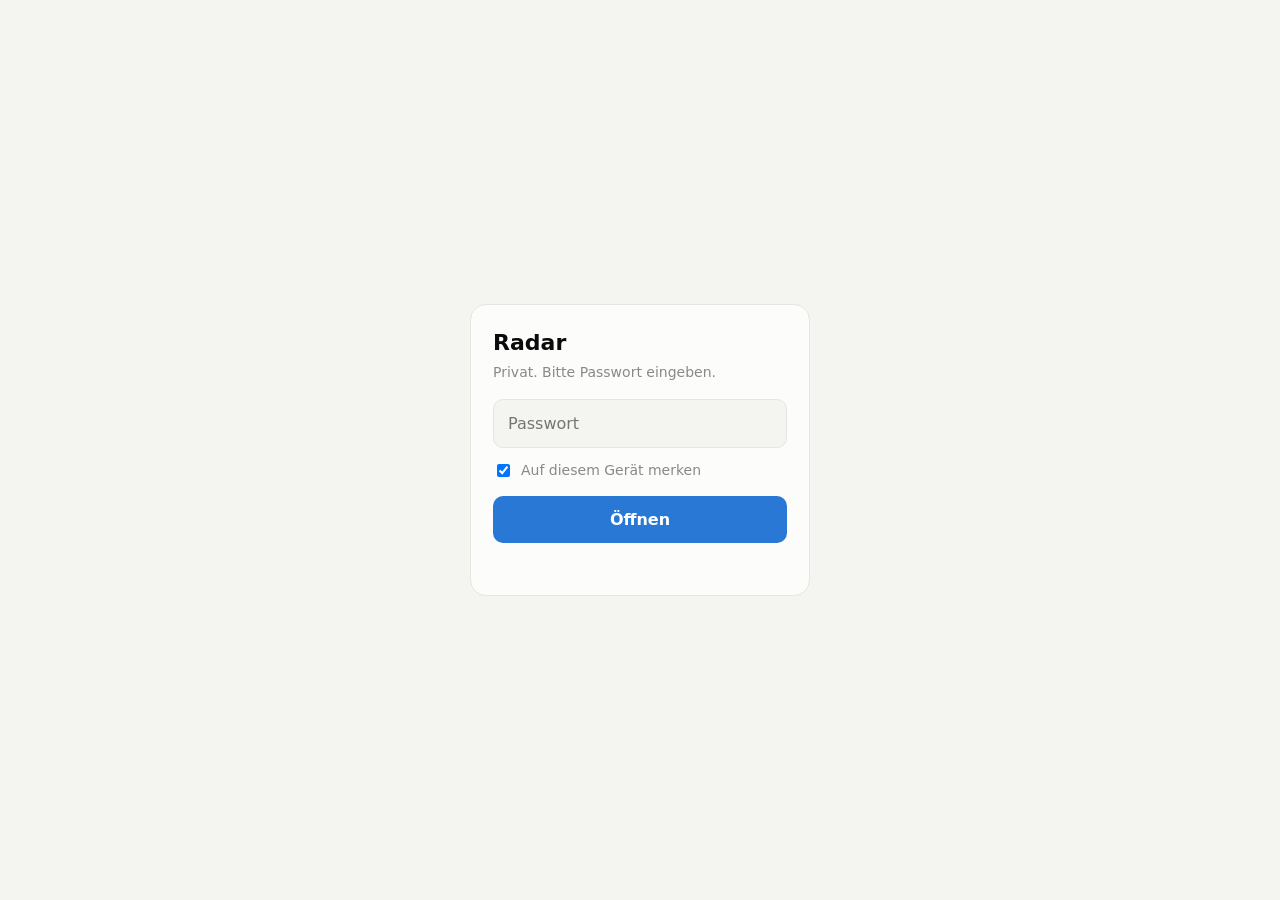
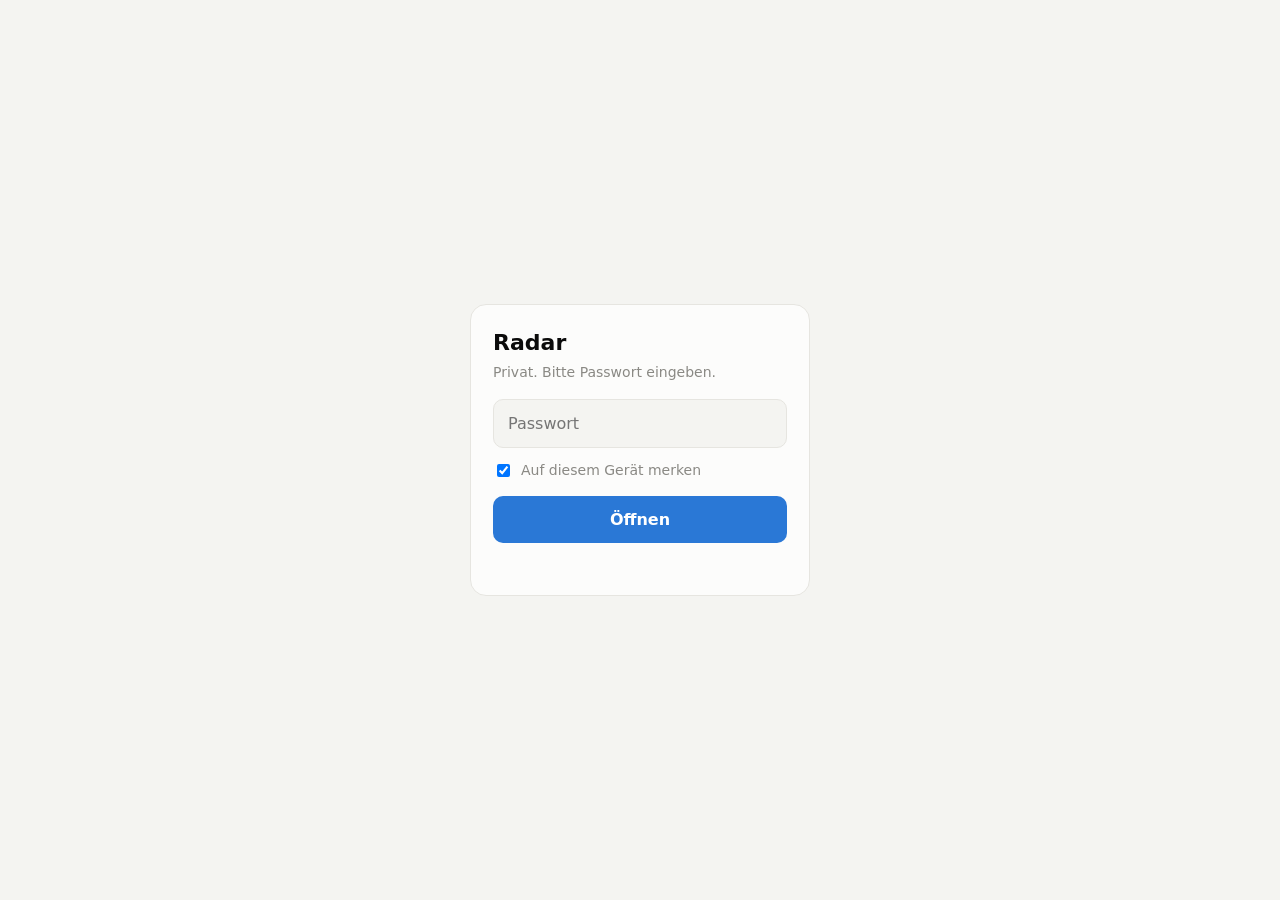
